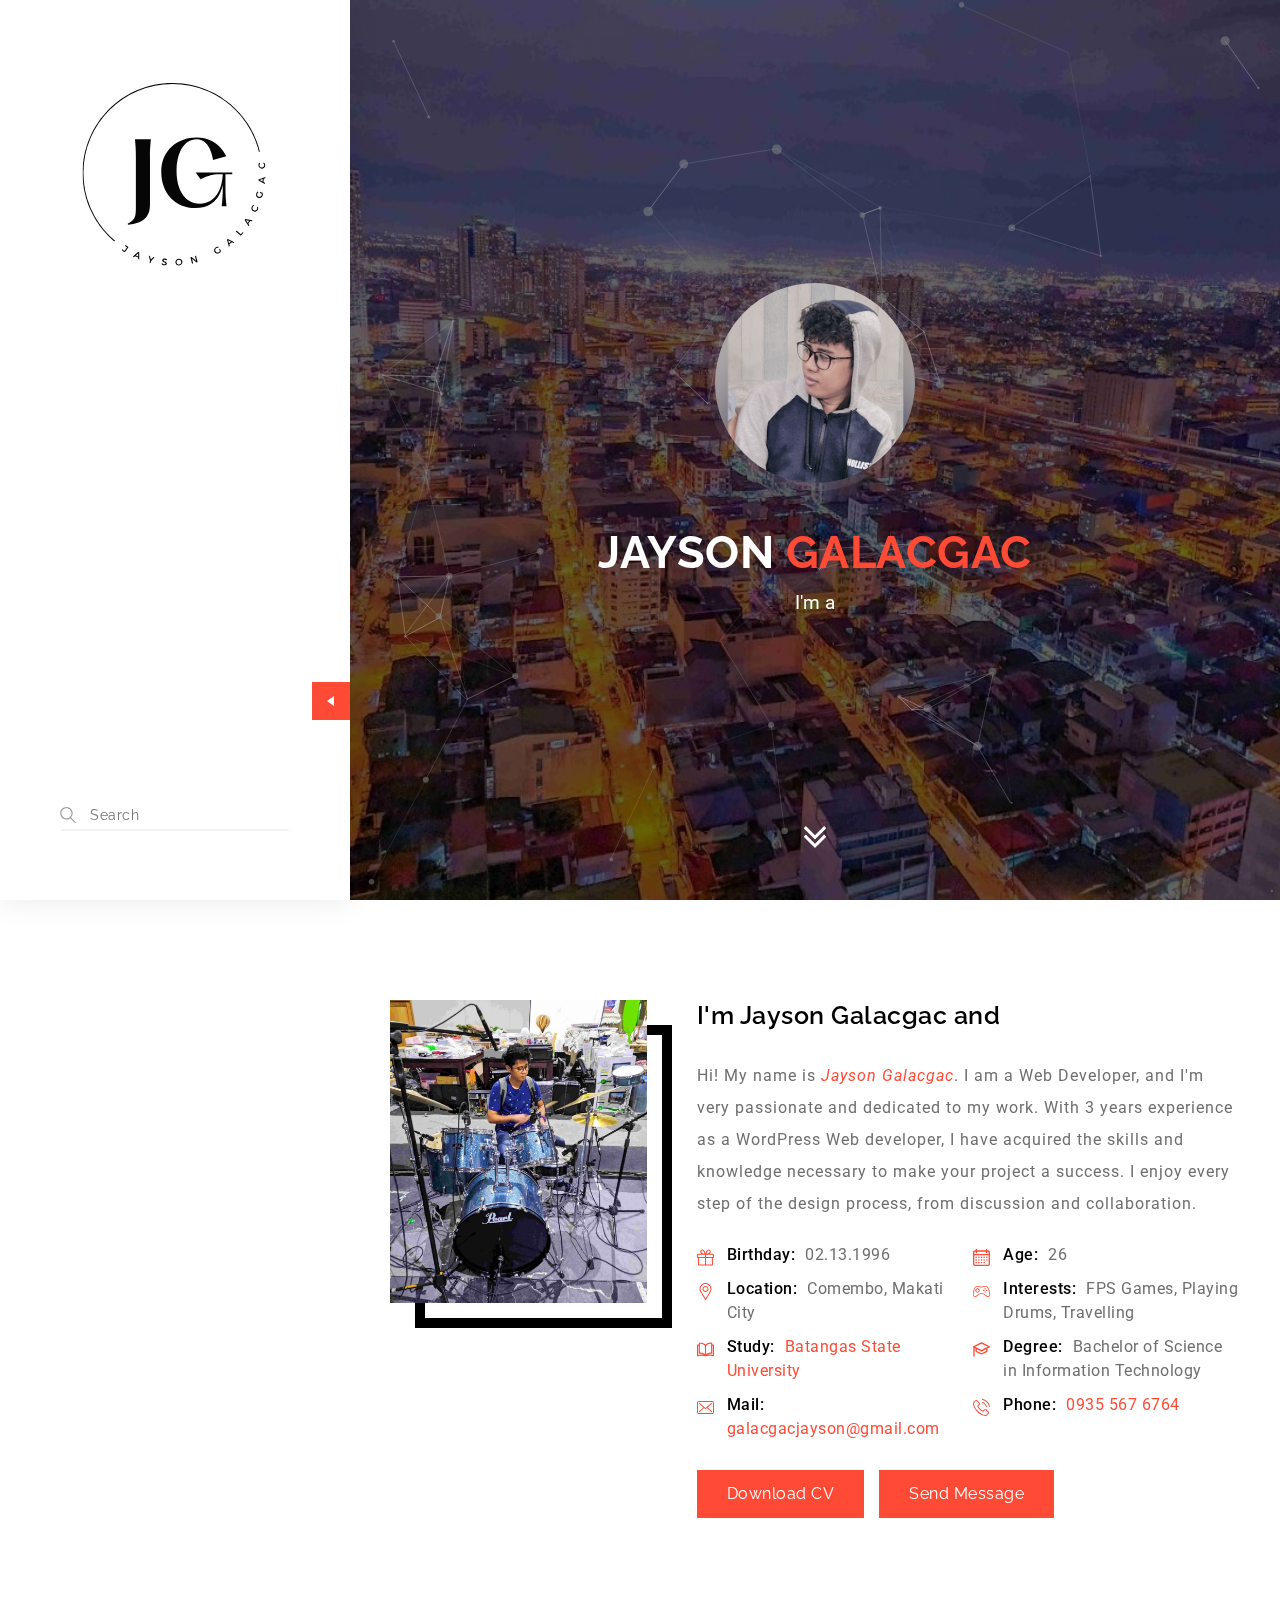
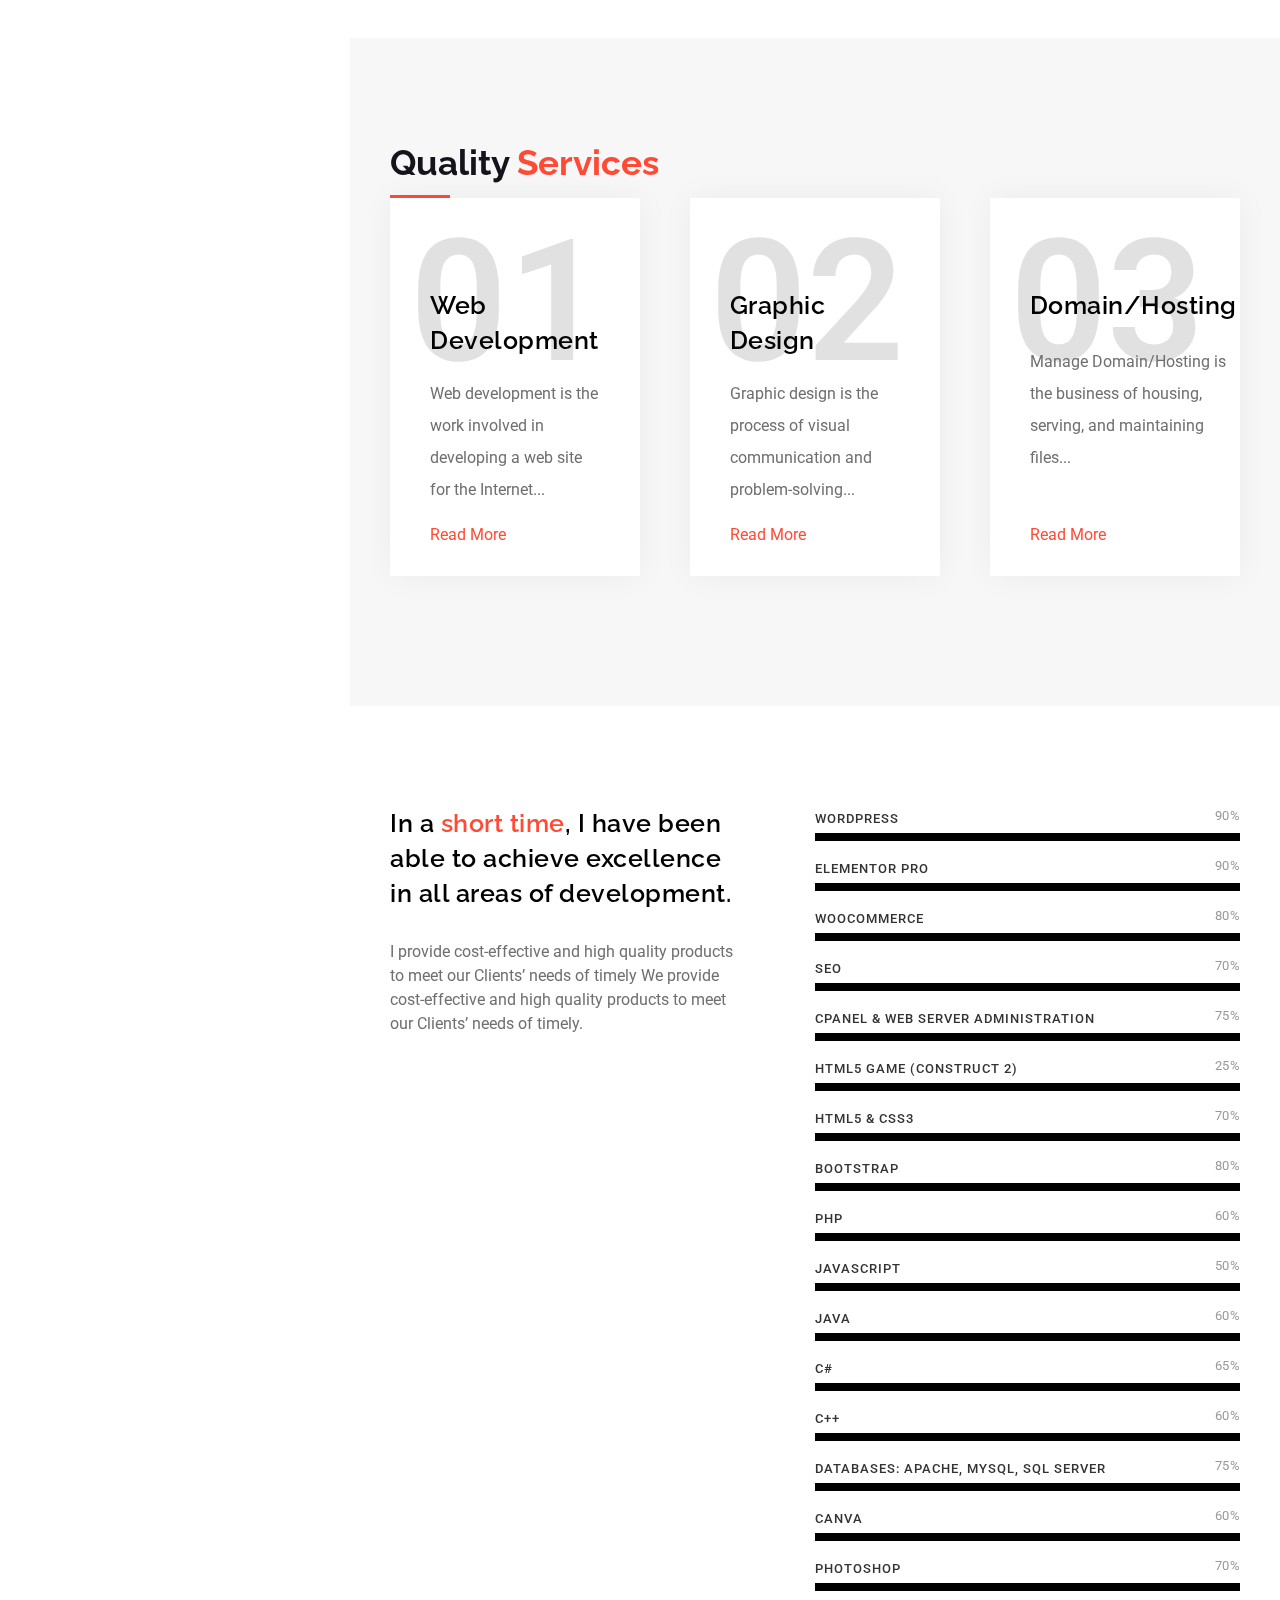
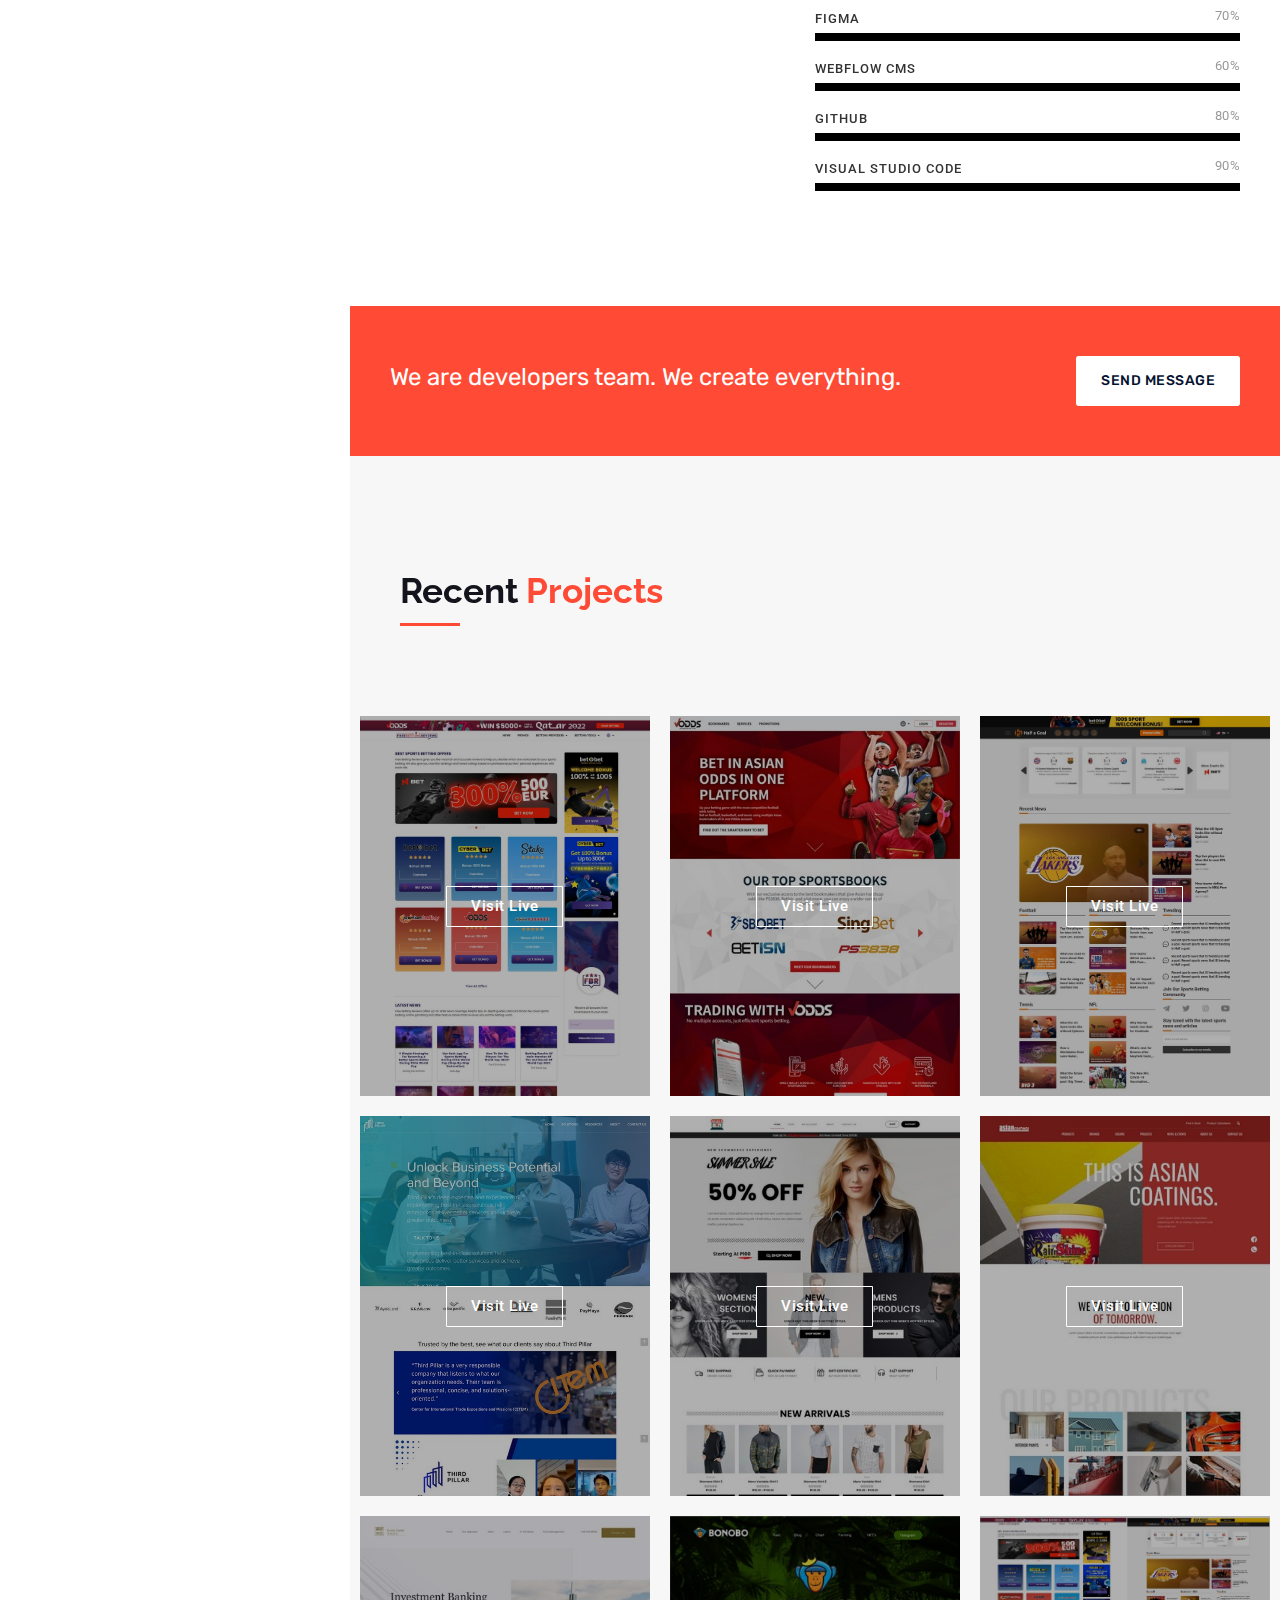
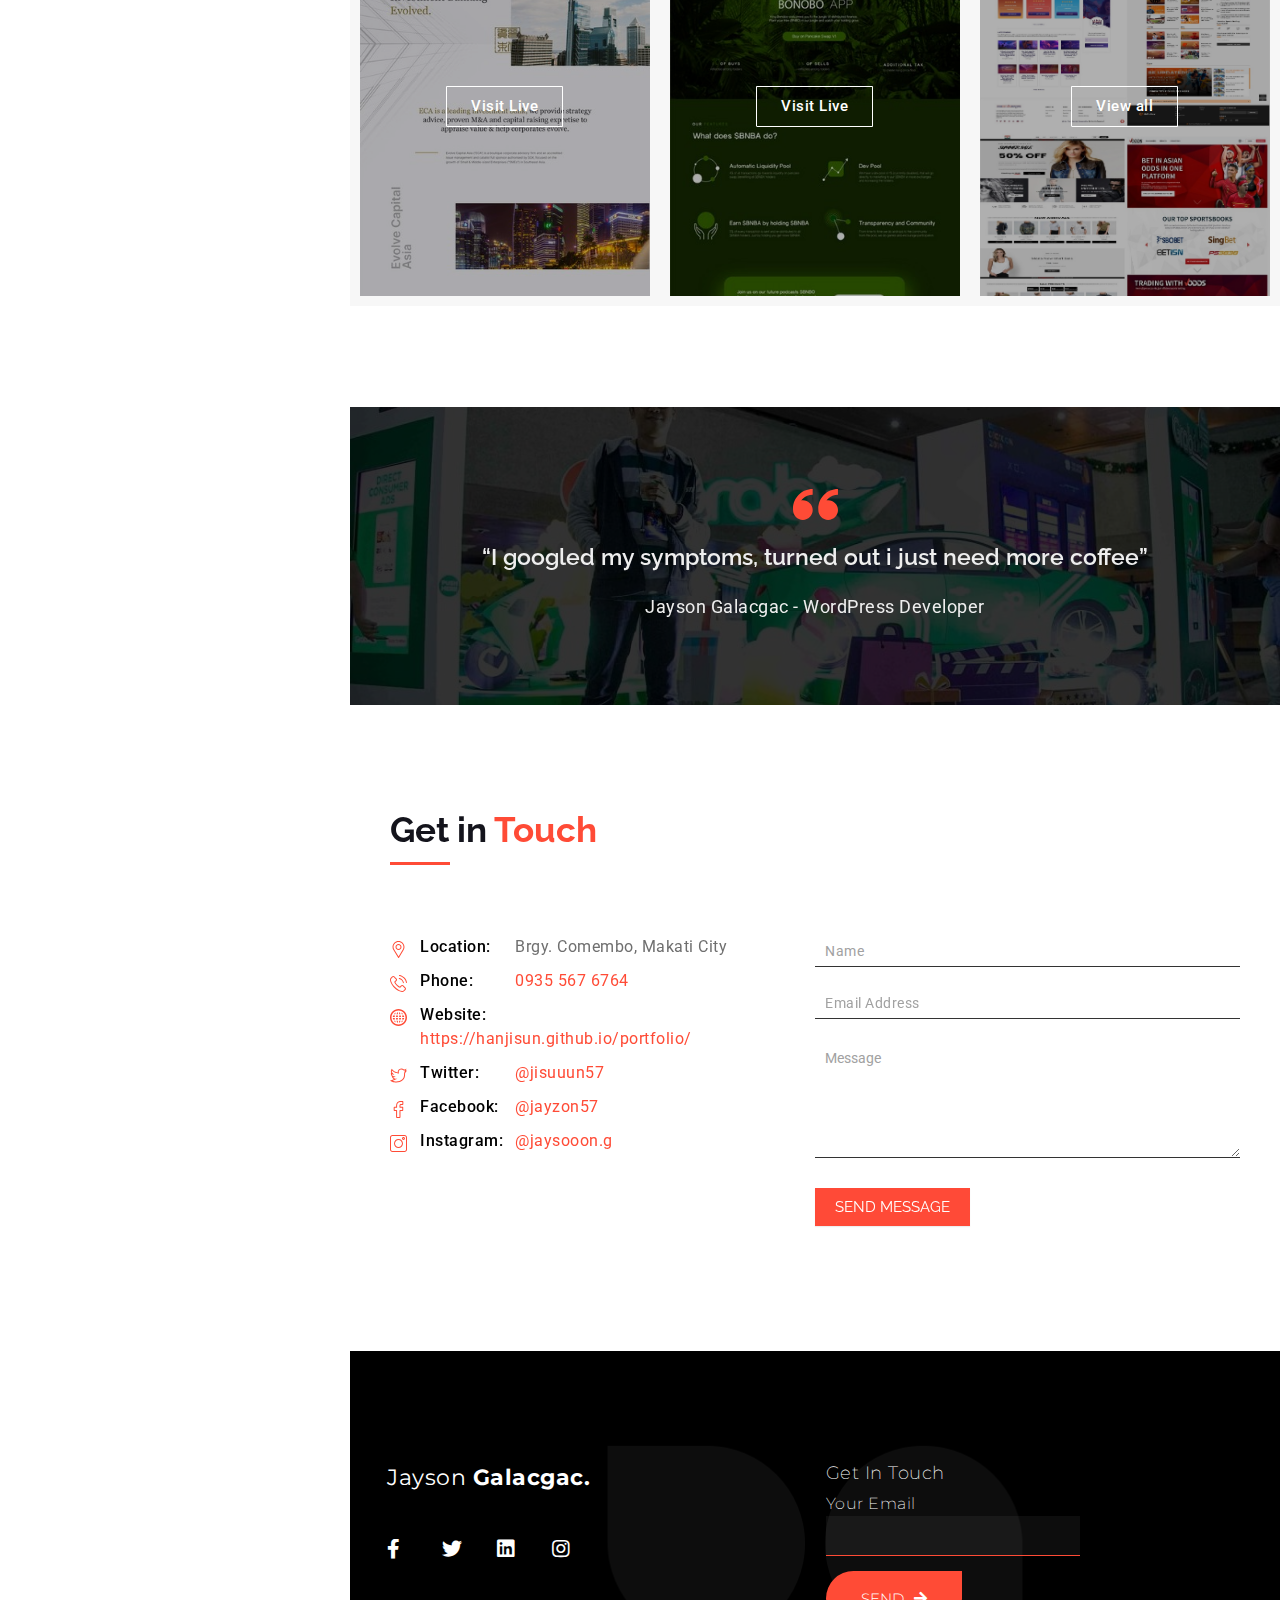
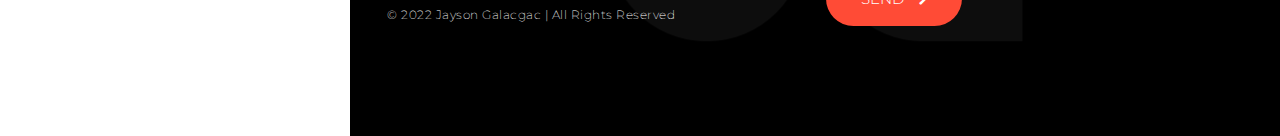
==== index.html @ 56ce7bf0 "First upload" ====
<!DOCTYPE html >  <html lang="en-US"><head>    <meta charset="UTF-8">  <meta name="viewport" content="width=device-width, initial-scale=1, maximum-scale=1">    <title>Portfolio &#8211; Jayson Galacgac | Welcome!</title> <meta name='robots' content='max-image-preview:large' /> <link rel='dns-prefetch' href='//fonts.googleapis.com' /> <link href='https://fonts.gstatic.com' crossorigin rel='preconnect' /> <link rel="alternate" type="application/rss+xml" title="Portfolio &raquo; Feed" href="http://portfolio-staging-v2/feed/" /> <link rel="alternate" type="application/rss+xml" title="Portfolio &raquo; Comments Feed" href="http://portfolio-staging-v2/comments/feed/" /> <script type="text/javascript">
window._wpemojiSettings = {"baseUrl":"https:\/\/s.w.org\/images\/core\/emoji\/14.0.0\/72x72\/","ext":".png","svgUrl":"https:\/\/s.w.org\/images\/core\/emoji\/14.0.0\/svg\/","svgExt":".svg","source":{"concatemoji":"http:\/\/portfolio-staging-v2\/wp-includes\/js\/wp-emoji-release.min.js?ver=6.1.1"}};
/*! This file is auto-generated */
!function(e,a,t){var n,r,o,i=a.createElement("canvas"),p=i.getContext&&i.getContext("2d");function s(e,t){var a=String.fromCharCode,e=(p.clearRect(0,0,i.width,i.height),p.fillText(a.apply(this,e),0,0),i.toDataURL());return p.clearRect(0,0,i.width,i.height),p.fillText(a.apply(this,t),0,0),e===i.toDataURL()}function c(e){var t=a.createElement("script");t.src=e,t.defer=t.type="text/javascript",a.getElementsByTagName("head")[0].appendChild(t)}for(o=Array("flag","emoji"),t.supports={everything:!0,everythingExceptFlag:!0},r=0;r<o.length;r++)t.supports[o[r]]=function(e){if(p&&p.fillText)switch(p.textBaseline="top",p.font="600 32px Arial",e){case"flag":return s([127987,65039,8205,9895,65039],[127987,65039,8203,9895,65039])?!1:!s([55356,56826,55356,56819],[55356,56826,8203,55356,56819])&&!s([55356,57332,56128,56423,56128,56418,56128,56421,56128,56430,56128,56423,56128,56447],[55356,57332,8203,56128,56423,8203,56128,56418,8203,56128,56421,8203,56128,56430,8203,56128,56423,8203,56128,56447]);case"emoji":return!s([129777,127995,8205,129778,127999],[129777,127995,8203,129778,127999])}return!1}(o[r]),t.supports.everything=t.supports.everything&&t.supports[o[r]],"flag"!==o[r]&&(t.supports.everythingExceptFlag=t.supports.everythingExceptFlag&&t.supports[o[r]]);t.supports.everythingExceptFlag=t.supports.everythingExceptFlag&&!t.supports.flag,t.DOMReady=!1,t.readyCallback=function(){t.DOMReady=!0},t.supports.everything||(n=function(){t.readyCallback()},a.addEventListener?(a.addEventListener("DOMContentLoaded",n,!1),e.addEventListener("load",n,!1)):(e.attachEvent("onload",n),a.attachEvent("onreadystatechange",function(){"complete"===a.readyState&&t.readyCallback()})),(e=t.source||{}).concatemoji?c(e.concatemoji):e.wpemoji&&e.twemoji&&(c(e.twemoji),c(e.wpemoji)))}(window,document,window._wpemojiSettings);
</script> <style type="text/css"> img.wp-smiley, img.emoji { 	display: inline !important; 	border: none !important; 	box-shadow: none !important; 	height: 1em !important; 	width: 1em !important; 	margin: 0 0.07em !important; 	vertical-align: -0.1em !important; 	background: none !important; 	padding: 0 !important; } </style> 	<link rel='stylesheet' id='formidable-css' href='./css/formidable-css-formidableforms.css' type='text/css' media='all' /> <link rel='stylesheet' id='wp-block-library-css' href='./css/dist-block-library-style.min.css' type='text/css' media='all' /> <link rel='stylesheet' id='classic-theme-styles-css' href='./css/c1m-classic-themes.min.css' type='text/css' media='all' /> <style id='global-styles-inline-css' type='text/css'> body{--wp--preset--color--black: #000000;--wp--preset--color--cyan-bluish-gray: #abb8c3;--wp--preset--color--white: #ffffff;--wp--preset--color--pale-pink: #f78da7;--wp--preset--color--vivid-red: #cf2e2e;--wp--preset--color--luminous-vivid-orange: #ff6900;--wp--preset--color--luminous-vivid-amber: #fcb900;--wp--preset--color--light-green-cyan: #7bdcb5;--wp--preset--color--vivid-green-cyan: #00d084;--wp--preset--color--pale-cyan-blue: #8ed1fc;--wp--preset--color--vivid-cyan-blue: #0693e3;--wp--preset--color--vivid-purple: #9b51e0;--wp--preset--gradient--vivid-cyan-blue-to-vivid-purple: linear-gradient(135deg,rgba(6,147,227,1) 0%,rgb(155,81,224) 100%);--wp--preset--gradient--light-green-cyan-to-vivid-green-cyan: linear-gradient(135deg,rgb(122,220,180) 0%,rgb(0,208,130) 100%);--wp--preset--gradient--luminous-vivid-amber-to-luminous-vivid-orange: linear-gradient(135deg,rgba(252,185,0,1) 0%,rgba(255,105,0,1) 100%);--wp--preset--gradient--luminous-vivid-orange-to-vivid-red: linear-gradient(135deg,rgba(255,105,0,1) 0%,rgb(207,46,46) 100%);--wp--preset--gradient--very-light-gray-to-cyan-bluish-gray: linear-gradient(135deg,rgb(238,238,238) 0%,rgb(169,184,195) 100%);--wp--preset--gradient--cool-to-warm-spectrum: linear-gradient(135deg,rgb(74,234,220) 0%,rgb(151,120,209) 20%,rgb(207,42,186) 40%,rgb(238,44,130) 60%,rgb(251,105,98) 80%,rgb(254,248,76) 100%);--wp--preset--gradient--blush-light-purple: linear-gradient(135deg,rgb(255,206,236) 0%,rgb(152,150,240) 100%);--wp--preset--gradient--blush-bordeaux: linear-gradient(135deg,rgb(254,205,165) 0%,rgb(254,45,45) 50%,rgb(107,0,62) 100%);--wp--preset--gradient--luminous-dusk: linear-gradient(135deg,rgb(255,203,112) 0%,rgb(199,81,192) 50%,rgb(65,88,208) 100%);--wp--preset--gradient--pale-ocean: linear-gradient(135deg,rgb(255,245,203) 0%,rgb(182,227,212) 50%,rgb(51,167,181) 100%);--wp--preset--gradient--electric-grass: linear-gradient(135deg,rgb(202,248,128) 0%,rgb(113,206,126) 100%);--wp--preset--gradient--midnight: linear-gradient(135deg,rgb(2,3,129) 0%,rgb(40,116,252) 100%);--wp--preset--duotone--dark-grayscale: url('#wp-duotone-dark-grayscale');--wp--preset--duotone--grayscale: url('#wp-duotone-grayscale');--wp--preset--duotone--purple-yellow: url('#wp-duotone-purple-yellow');--wp--preset--duotone--blue-red: url('#wp-duotone-blue-red');--wp--preset--duotone--midnight: url('#wp-duotone-midnight');--wp--preset--duotone--magenta-yellow: url('#wp-duotone-magenta-yellow');--wp--preset--duotone--purple-green: url('#wp-duotone-purple-green');--wp--preset--duotone--blue-orange: url('#wp-duotone-blue-orange');--wp--preset--font-size--small: 13px;--wp--preset--font-size--medium: 20px;--wp--preset--font-size--large: 36px;--wp--preset--font-size--x-large: 42px;--wp--preset--spacing--20: 0.44rem;--wp--preset--spacing--30: 0.67rem;--wp--preset--spacing--40: 1rem;--wp--preset--spacing--50: 1.5rem;--wp--preset--spacing--60: 2.25rem;--wp--preset--spacing--70: 3.38rem;--wp--preset--spacing--80: 5.06rem;}:where(.is-layout-flex){gap: 0.5em;}body .is-layout-flow > .alignleft{float: left;margin-inline-start: 0;margin-inline-end: 2em;}body .is-layout-flow > .alignright{float: right;margin-inline-start: 2em;margin-inline-end: 0;}body .is-layout-flow > .aligncenter{margin-left: auto !important;margin-right: auto !important;}body .is-layout-constrained > .alignleft{float: left;margin-inline-start: 0;margin-inline-end: 2em;}body .is-layout-constrained > .alignright{float: right;margin-inline-start: 2em;margin-inline-end: 0;}body .is-layout-constrained > .aligncenter{margin-left: auto !important;margin-right: auto !important;}body .is-layout-constrained > :where(:not(.alignleft):not(.alignright):not(.alignfull)){max-width: var(--wp--style--global--content-size);margin-left: auto !important;margin-right: auto !important;}body .is-layout-constrained > .alignwide{max-width: var(--wp--style--global--wide-size);}body .is-layout-flex{display: flex;}body .is-layout-flex{flex-wrap: wrap;align-items: center;}body .is-layout-flex > *{margin: 0;}:where(.wp-block-columns.is-layout-flex){gap: 2em;}.has-black-color{color: var(--wp--preset--color--black) !important;}.has-cyan-bluish-gray-color{color: var(--wp--preset--color--cyan-bluish-gray) !important;}.has-white-color{color: var(--wp--preset--color--white) !important;}.has-pale-pink-color{color: var(--wp--preset--color--pale-pink) !important;}.has-vivid-red-color{color: var(--wp--preset--color--vivid-red) !important;}.has-luminous-vivid-orange-color{color: var(--wp--preset--color--luminous-vivid-orange) !important;}.has-luminous-vivid-amber-color{color: var(--wp--preset--color--luminous-vivid-amber) !important;}.has-light-green-cyan-color{color: var(--wp--preset--color--light-green-cyan) !important;}.has-vivid-green-cyan-color{color: var(--wp--preset--color--vivid-green-cyan) !important;}.has-pale-cyan-blue-color{color: var(--wp--preset--color--pale-cyan-blue) !important;}.has-vivid-cyan-blue-color{color: var(--wp--preset--color--vivid-cyan-blue) !important;}.has-vivid-purple-color{color: var(--wp--preset--color--vivid-purple) !important;}.has-black-background-color{background-color: var(--wp--preset--color--black) !important;}.has-cyan-bluish-gray-background-color{background-color: var(--wp--preset--color--cyan-bluish-gray) !important;}.has-white-background-color{background-color: var(--wp--preset--color--white) !important;}.has-pale-pink-background-color{background-color: var(--wp--preset--color--pale-pink) !important;}.has-vivid-red-background-color{background-color: var(--wp--preset--color--vivid-red) !important;}.has-luminous-vivid-orange-background-color{background-color: var(--wp--preset--color--luminous-vivid-orange) !important;}.has-luminous-vivid-amber-background-color{background-color: var(--wp--preset--color--luminous-vivid-amber) !important;}.has-light-green-cyan-background-color{background-color: var(--wp--preset--color--light-green-cyan) !important;}.has-vivid-green-cyan-background-color{background-color: var(--wp--preset--color--vivid-green-cyan) !important;}.has-pale-cyan-blue-background-color{background-color: var(--wp--preset--color--pale-cyan-blue) !important;}.has-vivid-cyan-blue-background-color{background-color: var(--wp--preset--color--vivid-cyan-blue) !important;}.has-vivid-purple-background-color{background-color: var(--wp--preset--color--vivid-purple) !important;}.has-black-border-color{border-color: var(--wp--preset--color--black) !important;}.has-cyan-bluish-gray-border-color{border-color: var(--wp--preset--color--cyan-bluish-gray) !important;}.has-white-border-color{border-color: var(--wp--preset--color--white) !important;}.has-pale-pink-border-color{border-color: var(--wp--preset--color--pale-pink) !important;}.has-vivid-red-border-color{border-color: var(--wp--preset--color--vivid-red) !important;}.has-luminous-vivid-orange-border-color{border-color: var(--wp--preset--color--luminous-vivid-orange) !important;}.has-luminous-vivid-amber-border-color{border-color: var(--wp--preset--color--luminous-vivid-amber) !important;}.has-light-green-cyan-border-color{border-color: var(--wp--preset--color--light-green-cyan) !important;}.has-vivid-green-cyan-border-color{border-color: var(--wp--preset--color--vivid-green-cyan) !important;}.has-pale-cyan-blue-border-color{border-color: var(--wp--preset--color--pale-cyan-blue) !important;}.has-vivid-cyan-blue-border-color{border-color: var(--wp--preset--color--vivid-cyan-blue) !important;}.has-vivid-purple-border-color{border-color: var(--wp--preset--color--vivid-purple) !important;}.has-vivid-cyan-blue-to-vivid-purple-gradient-background{background: var(--wp--preset--gradient--vivid-cyan-blue-to-vivid-purple) !important;}.has-light-green-cyan-to-vivid-green-cyan-gradient-background{background: var(--wp--preset--gradient--light-green-cyan-to-vivid-green-cyan) !important;}.has-luminous-vivid-amber-to-luminous-vivid-orange-gradient-background{background: var(--wp--preset--gradient--luminous-vivid-amber-to-luminous-vivid-orange) !important;}.has-luminous-vivid-orange-to-vivid-red-gradient-background{background: var(--wp--preset--gradient--luminous-vivid-orange-to-vivid-red) !important;}.has-very-light-gray-to-cyan-bluish-gray-gradient-background{background: var(--wp--preset--gradient--very-light-gray-to-cyan-bluish-gray) !important;}.has-cool-to-warm-spectrum-gradient-background{background: var(--wp--preset--gradient--cool-to-warm-spectrum) !important;}.has-blush-light-purple-gradient-background{background: var(--wp--preset--gradient--blush-light-purple) !important;}.has-blush-bordeaux-gradient-background{background: var(--wp--preset--gradient--blush-bordeaux) !important;}.has-luminous-dusk-gradient-background{background: var(--wp--preset--gradient--luminous-dusk) !important;}.has-pale-ocean-gradient-background{background: var(--wp--preset--gradient--pale-ocean) !important;}.has-electric-grass-gradient-background{background: var(--wp--preset--gradient--electric-grass) !important;}.has-midnight-gradient-background{background: var(--wp--preset--gradient--midnight) !important;}.has-small-font-size{font-size: var(--wp--preset--font-size--small) !important;}.has-medium-font-size{font-size: var(--wp--preset--font-size--medium) !important;}.has-large-font-size{font-size: var(--wp--preset--font-size--large) !important;}.has-x-large-font-size{font-size: var(--wp--preset--font-size--x-large) !important;} .wp-block-navigation a:where(:not(.wp-element-button)){color: inherit;} :where(.wp-block-columns.is-layout-flex){gap: 2em;} .wp-block-pullquote{font-size: 1.5em;line-height: 1.6;} </style> <link rel='stylesheet' id='arlo_fn_googlefonts-css' href='http://fonts.googleapis.com/css?family=Montserrat%3A400%2C400italic%2C500%2C500italic%2C600%2C600italic%2C700%2C700italic%7CLora%3A400%2C400italic%2C500%2C500italic%2C600%2C600italic%2C700%2C700italic%7CRaleway%3A400%2C400italic%2C500%2C500italic%2C600%2C600italic%2C700%2C700italic%7CMontserrat%3A400%2C400italic%2C500%2C500italic%2C600%2C600italic%2C700%2C700italic%7CRaleway%3A400%2C400italic%2C500%2C500italic%2C600%2C600italic%2C700%2C700italic%7CRoboto%3A400%2C400italic%2C500%2C500italic%2C600%2C600italic%2C700%2C700italic&#038;subset=latin%2Ccyrillic%2Cgreek%2Cvietnamese&#038;ver=6.1.1' type='text/css' media='all' /> <link rel='stylesheet' id='elementor-icons-css' href='./css/elementor-assets-lib-eicons-css-elementor-icons.min.css' type='text/css' media='all' /> <link rel='stylesheet' id='elementor-frontend-css' href='./css/elementor-assets-css-frontend-lite.min.css' type='text/css' media='all' /> <link rel='stylesheet' id='elementor-post-6-css' href='./css/elementor-css-post-6.css' type='text/css' media='all' /> <link rel='stylesheet' id='twenty-twenty-css' href='./css/arlo-core-shortcode-assets-css-twenty-twenty.css' type='text/css' media='all' /> <link rel='stylesheet' id='fullpage-css' href='./css/arlo-core-shortcode-assets-css-fullpage.css' type='text/css' media='all' /> <link rel='stylesheet' id='swiper-css' href='./css/arlo-core-shortcode-assets-css-swiper.css' type='text/css' media='all' /> <link rel='stylesheet' id='owl-theme-default-css' href='./css/arlo-core-shortcode-assets-css-owl-theme-default.css' type='text/css' media='all' /> <link rel='stylesheet' id='owl-carousel-css' href='./css/arlo-core-shortcode-assets-css-owl-carousel.css' type='text/css' media='all' /> <link rel='stylesheet' id='magnific-popup-css' href='./css/arlo-core-shortcode-assets-css-magnific-popup.css' type='text/css' media='all' /> <link rel='stylesheet' id='frel_fontello-css' href='./css/arlo-core-shortcode-assets-css-fontello.css' type='text/css' media='all' /> <link rel='stylesheet' id='frel_arlo_style-css' href='./css/arlo-core-shortcode-assets-css-style-arlo.css' type='text/css' media='all' /> <link rel='stylesheet' id='frel_arlo_style_rtl-css' href='./css/arlo-core-shortcode-assets-css-style-rtl.css' type='text/css' media='all' /> <link rel='stylesheet' id='frel_style-css' href='./css/arlo-core-shortcode-assets-css-style.css' type='text/css' media='all' /> <link rel='stylesheet' id='elementor-pro-css' href='./css/elementor-pro-assets-css-frontend-lite.min.css' type='text/css' media='all' /> <link rel='stylesheet' id='elementor-global-css' href='./css/elementor-css-global.css' type='text/css' media='all' /> <link rel='stylesheet' id='elementor-post-699-css' href='./css/elementor-css-post-699.css' type='text/css' media='all' /> <link rel='stylesheet' id='eael-general-css' href='./css/essential-addons-for-elementor-lite-assets-front-end-css-view-general.min.css' type='text/css' media='all' /> <link rel='stylesheet' id='arlo-fn-font-url-css' href='https://fonts.googleapis.com/css?family=Open+Sans%3A300%2C300i%2C400%2C400i%2C600%2C600i%2C800%2C800i%7CRubik%3A300%2C300i%2C400%2C400i%2C600%2C600i%2C800%2C800i%7CMuli%3A300%2C300i%2C400%2C400i%2C600%2C600i%2C800%2C800i%7CMontserrat%3A300%2C300i%2C400%2C400i%2C600%2C600i%2C800%2C800i%7CLora%3A300%2C300i%2C400%2C400i%2C600%2C600i%2C800%2C800i%7CPoppins%3A300%2C300i%2C400%2C400i%2C600%2C600i%2C800%2C800i%7COswald%3A300%2C300i%2C400%2C400i%2C600%2C600i%2C800%2C800i%7CHeebo%3A100%2C200%2C300%2C400%2C500%2C700%2C800%2C900&#038;subset=latin%2Clatin-ext' type='text/css' media='all' /> <link rel='stylesheet' id='arlo-fn-base-css' href='./css/arlo-framework-css-base.css' type='text/css' media='all' /> <link rel='stylesheet' id='arlo-fn-skeleton-css' href='./css/arlo-framework-css-skeleton.css' type='text/css' media='all' /> <link rel='stylesheet' id='fontello-css' href='./css/arlo-framework-css-fontello.css' type='text/css' media='all' /> <link rel='stylesheet' id='justified-css' href='./css/arlo-framework-css-justified.css' type='text/css' media='all' /> <link rel='stylesheet' id='select2-css' href='./css/arlo-framework-css-select2.css' type='text/css' media='all' /> <link rel='stylesheet' id='lightgallery-css' href='./css/arlo-framework-css-lightgallery.css' type='text/css' media='all' /> <link rel='stylesheet' id='arlo-fn-woocommerce-css' href='./css/arlo-config-config-woo-woocommerce.css' type='text/css' media='all' /> <link rel='stylesheet' id='arlo-fn-rtl-stylesheet-css' href='./css/arlo-framework-css-rtl.style.css' type='text/css' media='all' /> <link rel='stylesheet' id='arlo-fn-navigation-css' href='./css/arlo-framework-css-navigation.css' type='text/css' media='all' /> <link rel='stylesheet' id='arlo-fn-hamburger-css' href='./css/arlo-framework-css-hamburger.css' type='text/css' media='all' /> <link rel='stylesheet' id='arlo-fn-theme-style-css' href='./css/arlo-framework-css-theme-style.css' type='text/css' media='all' /> <link rel='stylesheet' id='arlo-fn-stylesheet-css' href='./css/arlo-style.css' type='text/css' media='all' /> <link rel="preload" as="style" href="https://fonts.googleapis.com/css?family=Poppins:400%7CRoboto:500,400%7CRaleway:500,400%7CMontserrat:400%7CLora:400&#038;display=swap&#038;ver=1669209103" /><link rel="stylesheet" href="https://fonts.googleapis.com/css?family=Poppins:400%7CRoboto:500,400%7CRaleway:500,400%7CMontserrat:400%7CLora:400&#038;display=swap&#038;ver=1669209103" media="print" onload="this.media='all'"><noscript><link rel="stylesheet" href="https://fonts.googleapis.com/css?family=Poppins:400%7CRoboto:500,400%7CRaleway:500,400%7CMontserrat:400%7CLora:400&#038;display=swap&#038;ver=1669209103" /></noscript><link rel='stylesheet' id='arlo_fn_inline-css' href='./css/arlo-framework-css-inline.css' type='text/css' media='all' /> <style id='arlo_fn_inline-inline-css' type='text/css'>   		  		#arlo_fn_fixedsub ul a,  		ul.nav__hor > li > a,  		.arlo_fn_header .menu_nav ul.vert_nav li > a{  			font-family:'Raleway', Rubik, Arial, Helvetica, sans-serif;   			font-size:16px;    			font-weight:500;    		}  		  		.arlo_fn_mobilemenu_wrap .vert_menu_list a{  			font-family:'Montserrat', Montserrat, Arial, Helvetica, sans-serif;   			font-size:18px;    			font-weight:400;    		}  		  		.fn_cs_counter_with_rating .rating_holder h3.rating_text{  			font-family:'Roboto', Roboto, Arial, Helvetica, sans-serif;  		}  		body{  			font-family:'Roboto', Roboto, Arial, Helvetica, sans-serif;   			font-size:16px;    			font-weight:400;    		}  		  		.woocommerce .quantity .qty, .uneditable-input, input[type=number], input[type=email], input[type=url], input[type=search], input[type=tel], input[type=color], input[type=text], input[type=password], input[type=datetime], input[type=datetime-local], input[type=date], input[type=month], input[type=time], input[type=week], input, button, select, textarea{  			font-family: 'Raleway', Roboto, Arial, Helvetica, sans-serif;   			font-size:14px;   			font-weight:400;  		}  		  		  		h1,h2,h3,h4,h5,h6{  			font-family: 'Raleway', Rubik, Arial, Helvetica, sans-serif;  			font-weight:400;  		}  		  		.arlo_fn_header .toll_free .tf_in p,  		.arlo_fn_mobilemenu_wrap .m_toll_free .tf_in p,  		.fn_cs_services_classic span.more_details a,  		.fn_cs_about_with_rating .badge_left .year,  		.fn_cs_about_with_rating .badge_left .text,  		.fn_cs_about_with_rating .bottom_section p,  		.fn_cs_project_sticky_full .left_part a,  		.fn_cs_project_sticky_full .right_part .title_holder p a,  		.service_list_as_function li a,  		ul.arlo_fn_service_list_default .read_more a,  		input[type=button],  		input[type=submit],  		button,  		.fn_cs_introduce .badge_holder span,  		.wid-title span,  		.arlo_fn_widget_estimate .bfwe_inner a,  		.fn_cs_main_slider_with_content .control_panel .swiper_pagination > span,  		.fn_cs_button a,  		.fn_cs_principles .right_part .number_holder,  		.fn_cs_project_sticky_modern .left_part a,  		.fn_cs_project_sticky_modern .right_part .title_holder p a{  			font-family: 'Raleway', Rubik, Arial, Helvetica, sans-serif;  		}  		blockquote{  			font-family: 'Lora', Lora, Arial, Helvetica, sans-serif;   			font-size:16px;   			font-weight:400;  		}  		  		.fn_cs_counter_with_rating .rating_holder h3.rating_number,  		.arlo_fn_widget_brochure .text,  		ul.arlo_fn_archive_list .read_more a,  		.arlo_fn_portfolio_category_filter ul a,  		ul.ajax_pagination a,  		ul.arlo_fn_portfolio_list .title_holder p,  		a.arlo_fn_totop .text,  		.arlo_fn_searchpagelist_item a.read_more,  		.service_single .other_services .read_more a{  			font-family: 'Montserrat', Montserrat, Arial, Helvetica, sans-serif;  		}  		  		  			.arlo_fn_footer .widget_oih_opt_in_widget button:hover{background-color: #316397 !important;}  			table a,  			blockquote a,  			.arlo_fn_blog_single .fn-format-link a:hover,  			.arlo_fn_comment a.comment-reply-link,  			.arlo_fn_portfolio_details .info_list p,  			.arlo_fn_portfolio_details .info_list span a:hover,  			.arlo_fn_portfolio_details .video_holder .play_text,  			ul.arlo_fn_service_list .title_holder h3 a:hover,  			.arlo_fn_helpful_fixed .address_list p a,  			.arlo_fn_sidebar .widget_businesshours .fn_days .hours,  			a.woocommerce-privacy-policy-link:hover,  			code a, pre a{color: #316397;}  			  			  			  			.woocommerce #respond input#submit,  			.woocommerce a.button,  			.woocommerce button.button,  			.woocommerce input.button,  			.woocommerce #respond input#submit.alt,  			.woocommerce a.button.alt,  			.woocommerce button.button.alt,  			.woocommerce input.button.alt,  			.woocommerce div.product form.cart .button,  			.woocommerce-message a.button.wc-forward,  			input[type=submit]:hover,  			input[type=button]:hover,  			.arlo_fn_pagelinks a,  			ul.arlo_fn_archive_list .read_more a:hover,  			.arlo_fn_portfolio_category_filter > a,  			.arlo_fn_prevnext[data-switch=prev] .prev a:hover,  			.arlo_fn_prevnext[data-switch=next] .next a:hover,  			.service_single .other_services .read_more a:hover,  			ul.ajax_pagination a:not(.inactive):hover,  			.arlo_fn_quick_contact input[type=button]:hover,  			ul.arlo_fn_service_list .item:hover .title_holder .read_more a{background-color: #316397;}  			  			  			  			  			ul.arlo_fn_service_list .item:hover .title_holder{border-color: #316397;}  		  			.arlo_fn_header .header_closer{background-color: #FF4B36;}  		  			.wpcf7-form input[type=submit],  			.fn_cs_useful_information .wpcf7-form input[type=submit],  			input[type=submit],  			input[type=button],  			.woocommerce #respond input#submit:hover,  			.woocommerce a.button:hover,  			.woocommerce button.button:hover,  			.woocommerce input.button:hover,  			.woocommerce #respond input#submit.alt:hover,  			.woocommerce a.button.alt:hover,  			.woocommerce button.button.alt:hover,  			.woocommerce input.button.alt:hover,  			.woocommerce-message a.button.wc-forward:hover,  			.arlo_fn_quick_contact input[type=button],  			ul.arlo_fn_service_list_default .read_more a:hover,  			ul.arlo_fn_archive_list .read_more a,  			.service_single .other_services .read_more a,  			.arlo_fn_comment div.comment-text .comment-reply-link:hover,  			.arlo_fn_widget_estimate .bfwe_inner,  			.arlo_fn_portfolio_category_filter > a,  			ul.arlo_fn_portfolio_list .item:after,  			ul.arlo_fn_portfolio_list .img_holder a:after,  			.arlo_fn_portfolio_single_list .plus:after,  			.arlo_fn_portfolio_single_list .plus:before,  			.arlo_fn_portfolio_justified .j_list .plus:after,  			.arlo_fn_portfolio_justified .j_list .plus:before,  			ul.arlo_fn_portfolio_list .img_holder a:before,  			.arlo_fn_prevnext[data-switch=prev] .prev a,  			.arlo_fn_prevnext[data-switch=next] .next a,  			.arlo_fn_prevnext[data-switch=yes] a,  			.arlo_fn_pagination li span,  			ul.ajax_pagination a,  			.arlo_fn_pagelinks span.number,  			.arlo_fn_pagelinks span.number:hover,  			.woocommerce nav.woocommerce-pagination ul li span.current,  			.woocommerce nav.woocommerce-pagination ul li a:hover,  			.arlo_fn_pagination li a:hover,  			.arlo_fn_cartbox .fn_cartbox_links a:hover,  			a.fn_cartbox_updater:hover,  			.arlo_fn_searchpopup .search_closer.closed .s_btn,  			.arlo_fn_searchpopup .search_closer:hover .s_btn,  			.arlo_fn_cartbox .fn_cartbox_empty a:hover,  			.arlo_fn_search_common .search_item .title_holder .read_holder a span,  			.arlo_fn_search_common .search_item .title_holder .read_holder a span:after,  			.arlo_fn_search_common .search_item .title_holder .read_holder a span:before,  			.arlo_fn_triggermenu .trigger_closer:hover .icon,  			.woocommerce div.product form.cart .button:hover{background-color: #FF4B36;}  			ul.arlo_fn_service_list_default .read_more a:hover:after{  				border-right-color: #FF4B36;  			}  			@media(max-width: 768px){  				.arlo_fn_comment div.comment-text .comment-reply-link:hover{background-color: #FF4B36;}  			}  			  			  			.arlo_fn_sidebar .widget_nav_menu ul li.opened > a,  			.widget_nav_menu ul li a:hover,  			.arlo_fn_cartbox .fn_cartbox_item_title > span a,  			.woocommerce ul.products li.product a:hover .woocommerce-loop-product__title,  			[data-nav-skin='light'] .arlo_fn_header .menu_nav ul.vert_nav li > a:hover,  			[data-nav-skin='dark'] .arlo_fn_header .menu_nav ul.vert_nav li > a:hover,  			[data-nav-skin='light'] .arlo_fn_header .menu_nav ul.vert_nav li.hovered > a,  			[data-nav-skin='light'] .arlo_fn_header .menu_nav ul.vert_nav li.current_page_item > a,  			[data-nav-skin='light'] .arlo_fn_header .menu_nav ul.vert_nav li > a:hover,  			[data-nav-skin='dark'] .arlo_fn_header .menu_nav ul.vert_nav li.hovered > a,  			[data-nav-skin='dark'] .arlo_fn_header .menu_nav ul.vert_nav li > a:hover,  			[data-nav-skin='dark'] .arlo_fn_tagline .social_list ul li a:hover,  			[data-nav-skin='light'] .arlo_fn_tagline .social_list ul li a:hover,  			.arlo_fn_wrapper_all[data-nav-skin='dark'] .arlo_fn_header .menu_nav ul.vert_nav li.hovered > a,  			.arlo_fn_wrapper_all[data-nav-skin='dark'] .arlo_fn_header .menu_nav ul.vert_nav li > a:hover,  			.arlo_fn_wrapper_all[data-nav-skin='dark'] #arlo_fn_fixedsub ul li:hover > a,  			.arlo_fn_wrapper_all[data-nav-skin='dark'] #arlo_fn_fixedsub ul a:hover,  			ul.arlo_fn_postlist .read_holder a,  			ul.arlo_fn_archive_list.blog_archive p.read_holder a,  			#arlo_fn_fixedsub ul li:hover > a,  			#arlo_fn_fixedsub ul a:hover,  			ul.arlo_fn_archive_list h3 a:hover,  			h1 > a:hover,  			h2 > a:hover,  			h3 > a:hover,  			h4 > a:hover,  			h5 > a:hover,  			h6 > a:hover,  			.arlo_fn_footer .bottom_widget .widget_nav_menu ul li a:hover,  			.arlo_fn_comment .logged-in-as,  			.arlo_fn_comment .logged-in-as a:first-child,  			.arlo_fn_comment .logged-in-as a:last-child,  			.arlo_fn_comment_wrapper a,  			.arlo_fn_portfolio_justified .video_holder .play_text span,  			.arlo_fn_portfolio_justified .helpful_part p,  			.arlo_fn_portfolio_justified .helpful_part span a:hover,  			ul.arlo_fn_portfolio_list .item .title_holder p a,  			.arlo_fn_comment a.comment-edit-link,  			.woocommerce div.product .woocommerce-tabs ul.tabs li.active a,  			.woocommerce div.product .woocommerce-tabs ul.tabs li a:hover,  			.tagged_as a:hover,  			.posted_in a:hover,  			.woocommerce-account .woocommerce-MyAccount-navigation .is-active a,  			.woocommerce-account .woocommerce-MyAccount-navigation a:hover,  			.arlo_fn_breadcrumbs a:hover,  			a.woocommerce-privacy-policy-link,  			.arlo_fn_comment div.comment-text p > a,  			.woocommerce-account .woocommerce-MyAccount-content p a,  			.woocommerce-account .woocommerce-MyAccount-navigation a:hover,  			a.woocommerce-review-link,  			.woocommerce p.stars:hover a::before,  			.woocommerce p.stars.selected a:not(.active)::before,  			.woocommerce p.stars.selected a.active::before,  			.woocommerce .star-rating span::before,  			.widget_block a:hover,  			.arlo_fn_error_page .error_box h1,  			.arlo_fn_searchpagelist_item a.read_more,  			.arlo_fn_comment h3.comment-reply-title a,  			ul.arlo_fn_postlist .info_holder p a,  			.posted_in,  			.woocommerce table.shop_table td a,  			.tagged_as,  			.sku_wrapper,  			.woocommerce div.product form.cart .group_table td a,  			.arlo_fn_woo_login_inner p a,  			.arlo_fn_wrapper_all div.wpcf7 input span,  			.arlo_fn_password_protected .message_holder h1,  			.widget_businesshours .fn_days .hours,  			ul.arlo_fn_postlist h3 a:hover,  			ul.arlo_fn_archive_list h3 a:hover,  			.blog_single_title p.t_header a,  			.arlo_fn_comment span.author a:hover,  			.arlo_fn_comment .input-holder span,  			ul.arlo_fn_postlist p.t_header a,  			ul.arlo_fn_archive_list.blog_archive p.t_header a,  			.arlo_fn_portfolio_grid_list .item .title_holder h3 a:hover,  			.arlo_fn_portfolio_block_filter li a.active,  			.arlo_fn_portfolio_block_filter li a:hover,  			.arlo_fn_header .menu_nav ul.vert_nav li.hovered > a,  			.arlo_fn_header .menu_nav ul.vert_nav li > a:hover,  			.arlo_fn_portfolio_grid .item .title_holder h3 a:hover,  			.arlo_fn_search_common .search_item .title_holder .read_holder a,  			.arlo_fn_search_common .search_item .title_holder .heading_holder h3 a:hover,  			blockquote a:hover,table a:hover, code a:hover, pre a:hover{color: #FF4B36;}  			  			.arlo_fn_widget_estimate .helper1,  			.arlo_fn_widget_estimate .helper5,  			blockquote,  			ul.arlo_fn_service_list .item:hover span.roof:after,  			ul.arlo_fn_service_list .item:hover .title_holder .read_more:after{border-left-color: #FF4B36;}  			  			.arlo_fn_widget_estimate .helper2,  			.arlo_fn_widget_estimate .helper6,  			ul.arlo_fn_service_list .item:hover span.roof:before{border-right-color: #FF4B36;}  			  			.index_page.arlo_fn_pagetitle h3:before,  			.arlo_fn_footer .widget_oih_opt_in_widget button{background-color: #FF4B36 !important;}  			  			ul.arlo_fn_postlist .read_holder a:hover,  			.blog_single_title p.t_header a:hover,  			ul.arlo_fn_postlist p.t_header a:hover,  			ul.arlo_fn_archive_list.blog_archive p.t_header a:hover,  			.arlo_fn_cartbox .fn_cartbox_item_title > span a:hover,  			ul.arlo_fn_archive_list.blog_archive p.read_holder a:hover{border-bottom-color: #FF4B36;}  			  			.arlo_fn_widget_subscribers a:hover{  				border-color: #FF4B36;  			}  			.arlo_fn_footer.arlo_business1 .arlo_fn_widget_subscribers input{  				background-color: rgba(255,255,255,.1);      			border: 1px solid rgba(255,255,255,.04);  			}  			.arlo_fn_footer.arlo_business1 .arlo_fn_widget_subscribers a{  				background-color: #FF4B36;  				color: #111 !important;  				border: none;  				line-height: 50px;  			}  			  		  			.comment-reply-title,  			.woocommerce div.product .woocommerce-tabs .panel strong,  			.woocommerce div.product .woocommerce-tabs ul.tabs li a,  			.single_product_related_wrap h2,  			.woocommerce div.product .product_title,  			.woocommerce ul.products li.product .woocommerce-loop-category__title,  			.woocommerce ul.products li.product .woocommerce-loop-product__title,  			.woocommerce ul.products li.product h3,  			h1,h2,h3,h4,h5,h6,h1>a,h2>a,h3>a,h4>a,h5>a,h6>a,  			.wid-title span,  			.arlo_fn_widget_estimate .bfwe_inner a,  			.arlo_fn_pagetitle h3,  			.blog_single_title .title_holder h3,  			.arlo_fn_comment span.author,  			.arlo_fn_comment span.author a,  			.arlo_fn_comment h3.comment-reply-title,  			ul.arlo_fn_postlist .sticky_icon,  			ul.arlo_fn_archive_list h3 a,  			.arlo_fn_portfolio_details .title_holder h3,  			ul.arlo_fn_service_list .title_holder h3 a{color: #000000;}  		  			.arlo_fn_footer .footer_bottom:after{background-color: #000000;opacity: 1;}  			.arlo_fn_footer .top_footer:after{background-color: #000000;opacity: 1;}  		  			.arlo_fn_wrapper_all[data-nav-skin='custom'] #arlo_fn_fixedsub ul,  			.arlo_fn_wrapper_all[data-nav-skin='custom'] .arlo_fn_header{background-color: #224B7A;}  		  			.arlo_fn_wrapper_all[data-nav-skin='custom'] .arlo_fn_tagline .tline_search a,  			.arlo_fn_wrapper_all[data-nav-skin='custom'] .arlo_fn_tagline input[type=text],  			.arlo_fn_wrapper_all[data-nav-skin='custom'] #arlo_fn_fixedsub ul a,  			.arlo_fn_wrapper_all[data-nav-skin='custom'] .arlo_fn_header .menu_nav ul.vert_nav li > a{color: #FFFFFF;}  			.arlo_fn_wrapper_all[data-nav-skin='custom'] .arlo_fn_header .menu_nav ul.vert_nav li > a:after,  			.arlo_fn_wrapper_all[data-nav-skin='custom'] .arlo_fn_header .menu_nav ul.vert_nav li > a:before{  				background-color: rgba(255,255,255,0.3);  			}  			.arlo_fn_wrapper_all[data-nav-skin='custom'] #arlo_fn_fixedsub li.menu-item-has-children > a:after,  			.arlo_fn_wrapper_all[data-nav-skin='custom'] .arlo_fn_header ul.vert_nav li.menu-item-has-children:after{  				border-left-color: rgba(255,255,255,0.3);  			}  			.arlo_fn_wrapper_all[data-nav-skin='custom'] .arlo_fn_tagline input[type=text]{  				border-bottom-color: rgba(255,255,255,0.3);  			}  			.arlo_fn_wrapper_all[data-nav-skin='custom'] .arlo_fn_tagline .tline_search:after{  				background-color: rgba(255,255,255,0.3);  			}  			.arlo_fn_wrapper_all[data-nav-skin='custom'] .arlo_fn_tagline input[type=text]::-webkit-input-placeholder{  				color: #FFFFFF !important;  			}  			.arlo_fn_wrapper_all[data-nav-skin='custom'] .arlo_fn_tagline input[type=text]::-moz-placeholder{  				color: #FFFFFF !important;  			}  			.arlo_fn_wrapper_all[data-nav-skin='custom'] .arlo_fn_tagline input[type=text]:-ms-input-placeholder{  				color: #FFFFFF !important;  			}  			.arlo_fn_wrapper_all[data-nav-skin='custom'] .arlo_fn_tagline input[type=text]:-moz-placeholder{  				color: #FFFFFF !important;  			}  			  		  			.arlo_fn_wrapper_all[data-nav-skin='custom'] #arlo_fn_fixedsub ul a:hover,  			.arlo_fn_wrapper_all[data-nav-skin='custom'] .arlo_fn_header .menu_nav ul.vert_nav li > a:hover{color: #BED2E8;}  		  			.arlo_fn_mobilemenu_wrap .logo_hamb{background-color: #0F0F16;}  		  			.hamburger .hamburger-inner::before,  			.hamburger .hamburger-inner::after,  			.hamburger .hamburger-inner{background-color: #CCCCCC;}  		  			.arlo_fn_mobilemenu_wrap .mobilemenu{background-color: #090909;}  		  			.arlo_fn_mobilemenu_wrap .vert_menu_list a{color: #CCCCCC;}  			.arlo_fn_mobilemenu_wrap .vert_menu_list li.menu-item-has-children > a:after{border-left-color: #CCCCCC;}  		  			.arlo_fn_mobilemenu_wrap .vert_menu_list li.active.menu-item-has-children > a,  			.arlo_fn_mobilemenu_wrap .vert_menu_list a:hover{color: #FFFFFF;}  			.arlo_fn_mobilemenu_wrap .vert_menu_list li.active.menu-item-has-children > a:after,  			.arlo_fn_mobilemenu_wrap .vert_menu_list li.menu-item-has-children > a:hover:after{border-left-color: #FFFFFF;}  		  			.arlo_fn_footer .container{max-width: 1480px;}  		  			.arlo_fn_one_line .container{max-width: 1250px;}  			.arlo_fn_two_lines .container{max-width: 1250px;}  			.arlo_fn_three_lines .container{max-width: 1250px;}  		  			.arlo_fn_project_page .portfolio_content .container{max-width: 1250px;}  			.arlo_fn_project_page .arlo_fn_portfolio_block .container,  			.arlo_fn_project_page .arlo_fn_portfolio_masonry .container,  			.arlo_fn_project_page .arlo_fn_portfolio_grid .container,  			.arlo_fn_project_page .portfolio_list .container,  			.arlo_fn_portfolio_page .arlo_fn_ajax_pagination .container,  			.arlo_fn_project_page .arlo_fn_pagetitle .container{max-width: 1250px;}  		  			.arlo_fn_dev_popup .fn_tooltip{background-color:#D17500;color:#FFFFFF;}  			.arlo_fn_dev_popup .fn_tooltip:after{border-left-color: #D17500;} </style> <link rel='stylesheet' id='google-fonts-1-css' href='https://fonts.googleapis.com/css?family=Roboto%3A100%2C100italic%2C200%2C200italic%2C300%2C300italic%2C400%2C400italic%2C500%2C500italic%2C600%2C600italic%2C700%2C700italic%2C800%2C800italic%2C900%2C900italic%7CRoboto+Slab%3A100%2C100italic%2C200%2C200italic%2C300%2C300italic%2C400%2C400italic%2C500%2C500italic%2C600%2C600italic%2C700%2C700italic%2C800%2C800italic%2C900%2C900italic%7CRubik%3A100%2C100italic%2C200%2C200italic%2C300%2C300italic%2C400%2C400italic%2C500%2C500italic%2C600%2C600italic%2C700%2C700italic%2C800%2C800italic%2C900%2C900italic%7COpen+Sans%3A100%2C100italic%2C200%2C200italic%2C300%2C300italic%2C400%2C400italic%2C500%2C500italic%2C600%2C600italic%2C700%2C700italic%2C800%2C800italic%2C900%2C900italic%7CRaleway%3A100%2C100italic%2C200%2C200italic%2C300%2C300italic%2C400%2C400italic%2C500%2C500italic%2C600%2C600italic%2C700%2C700italic%2C800%2C800italic%2C900%2C900italic%7CMontserrat%3A100%2C100italic%2C200%2C200italic%2C300%2C300italic%2C400%2C400italic%2C500%2C500italic%2C600%2C600italic%2C700%2C700italic%2C800%2C800italic%2C900%2C900italic&#038;display=auto&#038;ver=6.1.1' type='text/css' media='all' /> <link rel='stylesheet' id='elementor-icons-shared-0-css' href='./css/elementor-assets-lib-font-awesome-css-fontawesome.min.css' type='text/css' media='all' /> <link rel='stylesheet' id='elementor-icons-fa-brands-css' href='./css/elementor-assets-lib-font-awesome-css-brands.min.css' type='text/css' media='all' /> <link rel='stylesheet' id='elementor-icons-fa-solid-css' href='./css/elementor-assets-lib-font-awesome-css-solid.min.css' type='text/css' media='all' />         <script>
            /* <![CDATA[ */
            var rcewpp = {
                "ajax_url":"http://portfolio-staging-v2/wp-admin/admin-ajax.php",
                "nonce": "0f0ee65557",
                "home_url": "http://portfolio-staging-v2/",
                "settings_icon": 'http://portfolio-staging-v2/wp-content/plugins/export-wp-page-to-static-html/admin/images/settings.png',
                "settings_hover_icon": 'http://portfolio-staging-v2/wp-content/plugins/export-wp-page-to-static-html/admin/images/settings_hover.png'
            };
            /* ]]\> */
        </script>         <script type='text/javascript' src='./js/jquery-jquery.min.js' id='jquery-core-js'></script> <script type='text/javascript' src='./js/jquery-jquery-migrate.min.js' id='jquery-migrate-js'></script> <script type='text/javascript' src='./js/arlo-framework-js-modernizr.custom.js' id='modernizr-custom-js'></script> <link rel="https://api.w.org/" href="http://portfolio-staging-v2/wp-json/" /><link rel="alternate" type="application/json" href="http://portfolio-staging-v2/wp-json/wp/v2/pages/699" /><link rel="EditURI" type="application/rsd+xml" title="RSD" href="http://portfolio-staging-v2/xmlrpc.php?rsd" /> <link rel="wlwmanifest" type="application/wlwmanifest+xml" href="http://portfolio-staging-v2/wp-includes/wlwmanifest.xml" /> <meta name="generator" content="WordPress 6.1.1" /> <link rel="canonical" href="http://portfolio-staging-v2/" /> <link rel='shortlink' href='http://portfolio-staging-v2/' /> <link rel="alternate" type="application/json+oembed" href="http://portfolio-staging-v2/wp-json/oembed/1.0/embed?url=http%3A%2F%2Fportfolio-staging-v2%2F" /> <link rel="alternate" type="text/xml+oembed" href="http://portfolio-staging-v2/wp-json/oembed/1.0/embed?url=http%3A%2F%2Fportfolio-staging-v2%2F&#038;format=xml" /> <meta name="generator" content="Redux 4.3.14" /><style type="text/css">.recentcomments a{display:inline !important;padding:0 !important;margin:0 !important;}</style><link rel="icon" href="./images/jayson-logo-v2-bg.svg" sizes="32x32" /> <link rel="icon" href="./images/jayson-logo-v2-bg.svg" sizes="192x192" /> <link rel="apple-touch-icon" href="./images/jayson-logo-v2-bg.svg" /> <meta name="msapplication-TileImage" content="http://portfolio-staging-v2/wp-content/uploads/2022/10/jayson-logo-v2-bg.svg" /> 		<style type="text/css" id="wp-custom-css"> 			/* Fixed chatbot float overlap on Up button */ /* @media screen and (min-width: 1023px) { iframe#tidio-chat-iframe {     bottom: 100px !important;     right: 33px !important; } } */		</style> 		<style id="arlo_fn_option-dynamic-css" title="dynamic-css" class="redux-options-output">body.arlo_fn_light__bg{background-color:#FFFFFF;}.arlo_fn_header_sticky{background-color:#FFFFFF;}.arlo_fn_header_sticky .sticky_list:after{background-color:#EEEEEE;}.arlo_fn_header_sticky ul.nav__hor > li > a{color:#333333;}.arlo_fn_header_sticky ul.nav__hor > li.menu-item-has-children > a:after{border-top-color:#333333;}.arlo_fn_header_sticky ul.nav__hor > li.opened > a,.arlo_fn_header_sticky ul.nav__hor > li > a:hover{color:#000000;}.arlo_fn_header_sticky ul.nav__hor > li.menu-item-has-children.opened > a:hover, .arlo_fn_header_sticky ul.nav__hor > li.menu-item-has-children > a:hover:after{border-top-color:#000000;}.arlo_fn_triggermenu{background-color:#080812;}.arlo_fn_triggermenu .fn_menu_description{color:#999999;}.arlo_fn_triggermenu .fn_desc span{color:#FFFFFF;}.arlo_fn_triggermenu ul.nav__ver > li > a .fn_menu_counter{color:#FFFFFF;}.arlo_fn_triggermenu ul.nav__ver > li > a .fn_menu_counter{-webkit-text-fill-color:#FFFFFF;}#arlo_fn_moving_trigger ul{background-color:rgba(255,255,255,0.02);}#arlo_fn_moving_trigger ul a{color:#999999;}.arlo_fn_nav_extra_button1 a{background-color:rgba(0,255,150,0.2);}.arlo_fn_nav_extra_button1 a{color:#FF8A00;}.arlo_fn_nav_extra_button1 a{border-top:1px solid #00ff96;border-bottom:1px solid #00ff96;border-left:1px solid #00ff96;border-right:1px solid #00ff96;}.arlo_fn_nav_extra_button2 a{background-color:rgba(255,138,0,0.2);}.arlo_fn_nav_extra_button2 a{color:#FF8A00;}.arlo_fn_nav_extra_button2 a{border-top:1px solid #ff8a00;border-bottom:1px solid #ff8a00;border-left:1px solid #ff8a00;border-right:1px solid #ff8a00;}a.arlo_fn_totop.arlo_fn_fixed_totop .top{background-color:#FF4B36;}a.arlo_fn_totop.arlo_fn_fixed_totop .top:after{border-bottom-color:#FFFFFF;}</style>  </head>    	  <body class="home page-template page-template-elementor_header_footer page page-id-699 arlo_fn_light__bg elementor-default elementor-template-full-width elementor-kit-6 elementor-page elementor-page-699">      <!-- WRAPPER ALL -->  <div class="arlo_fn_wrapper_all disable"   	data-nav-skin="light"   	data-mobile-autocollapse="disable"   	data-nav-type="sidebar"   	data-submenu-skin="dark"   	>  	  	<!-- get moving submenu if sidebar navigation is selected -->  			<div id="arlo_fn_fixedsub">  			<ul></ul>  		</div>  		  	<div id="arlo_fn_moving_trigger">  		<ul></ul>  	</div>  		  	  	<!-- get preloader if preloader is enabled from Theme Options-->  		  	  	<!-- WRAPPER -->  	<div class="arlo_fn_wrapper">  		  	  				  				<!-- get selected navigation from source file -->  		   <!-- HEADER -->  <div class="arlo_fn_header" data-align="left">  	<div class="header_inner">  		<div class="menu_logo">  			<a href="./index.html">  				<img class="desktop_logo" src="./images/2022-10-jayson-logo-v2-bg.svg" alt="Jayson Galacgac | Welcome!" />  				<img class="desktop_logo_dark" src="./images/2022-10-jayson-logo-v2-bg.svg" alt="Jayson Galacgac | Welcome!" />  				<img class="desktop_logo_custom" src="./images/2022-10-jayson-logo-v2-bg.svg" alt="Jayson Galacgac | Welcome!" />  				<span><span class="span_a"></span><span class="span_b"></span></span>  			</a>  		</div>  		<div class="menu_nav">    			  		</div>  		<div class="header_closer"></div>  		<div class="arlo_fn_tagline">  						<div class="tline_search">  				<form action="http://portfolio-staging-v2/" method="get" >  					<input type="text" placeholder="Search" name="s" autocomplete="off" />  					<input type="submit" class="pe-7s-search" value="" />  					<a href="#" class="right"><img class="arlo_fn_svg" src="./images/arlo-framework-svg-search.svg" alt="svg" /></a>  					<a href="#" class="left"><img class="arlo_fn_svg" src="./images/arlo-framework-svg-search.svg" alt="svg" /></a>  				</form>  			</div>  						  			<style>.arlo_fn_social_list[data-social-type="abbr"] ul li a{color:#333333 !important;}.arlo_fn_social_list[data-social-type="abbr"] ul li a:hover{color:#FF4B36 !important;}.arlo_fn_social_list[data-social-type="icon"] ul li a{border-color:#333333 !important; color:#333333 !important;}.arlo_fn_social_list[data-social-type="icon"] ul li a:hover{border-color:#FF4B36 !important; color:#FF4B36 !important;}.arlo_fn_social_list[data-social-type="icon"][data-social-bg="bg"] ul li a{background-color:#30B893 !important;}.arlo_fn_social_list[data-social-type="icon"][data-social-bg="bg"] ul li a:hover{background-color:#1A2233 !important;}</style>		</div>  	</div>  </div>  <!-- /HEADER -->		  		  		<!-- get trigger menu -->  		<div class="arlo_fn_triggermenu" data-animation="alpha" data-desc-pos="top" data-text-align="left" data-menu-stroke="stroke_color" data-col-align="top" data-row-align="left" data-text-animation="top_bottom"><div class="menu_full"><div class="menu_wrapper" style="max-width:800px;"><div class="menu_in" style="width:600px;"></div></div><div class="trigger_closer"><span class="text">Close</span><span class="icon"></span></div></div></div><style>.arlo_fn_triggermenu ul.nav__ver > li > a{font-family:Poppins;font-size:90px;font-weight:400;line-height:72px;}#arlo_fn_moving_trigger ul a{font-family:Roboto;font-size:16px;font-weight:500;line-height:35px;}.arlo_fn_triggermenu[data-menu-stroke="stroke_color"] ul.nav__ver > li > a .fn_btn span.fn_a1{-webkit-text-stroke-color: #FFFFFF;}.arlo_fn_triggermenu[data-menu-stroke="stroke_color"] ul.nav__ver > li > a .fn_btn span.fn_a2{color: #FFFFFF;}.arlo_fn_triggermenu[data-text-animation="simple"][data-menu-stroke="stroke_color"] ul.nav__ver > li.hovered > a .fn_btn span.fn_a1{-webkit-text-stroke-color: #FFFFFF}.arlo_fn_triggermenu[data-text-animation="simple"][data-menu-stroke="stroke_color"] ul.nav__ver > li:hover > a .fn_btn span.fn_a1{-webkit-text-stroke-color: #FFFFFF}.arlo_fn_triggermenu[data-menu-stroke="stroke_stroke"] ul.nav__ver > li > a .fn_btn span.fn_a2, .arlo_fn_triggermenu[data-menu-stroke="stroke_stroke"] ul.nav__ver > li > a .fn_btn span.fn_a1, .arlo_fn_triggermenu[data-menu-stroke="color_stroke"] ul.nav__ver > li > a .fn_btn span.fn_a2, .arlo_fn_triggermenu[data-menu-stroke="stroke_color"] ul.nav__ver > li > a .fn_btn span.fn_a1{-webkit-text-stroke-width: 1px;}#arlo_fn_moving_trigger ul{width: 240px;}.arlo_fn_triggermenu ul.nav__ver > li > a{text-transform: uppercase;}</style>		  		  		<!-- get mobile menu -->  		     <!-- MOBILE MENU -->  <div class="arlo_fn_mobilemenu_wrap">      	<!-- LOGO & HAMBURGER -->  	<div class="logo_hamb">  		<div class="in">  			<div class="menu_logo">  				<a href="./index.html"><img src="./images/2022-10-jayson-logo-v2-bg.svg" alt="Jayson Galacgac | Welcome!" /></a>  			</div>  			<div class="hamburger hamburger--collapse-r">  				<div class="hamburger-box">  					<div class="hamburger-inner"></div>  				</div>  			</div>  		</div>  	</div>  	<!-- /LOGO & HAMBURGER -->    	<!-- MOBILE DROPDOWN MENU -->  	<div class="mobilemenu" style="display: none">  			</div>  	<!-- /MOBILE DROPDOWN MENU -->    </div>  <!-- /MOBILE MENU -->		  		<!-- get sticky navigation -->  						  		  		<!-- WRAPPER for HEIGHT -->  		<div class="arlo_fn_wfh">		<div data-elementor-type="wp-page" data-elementor-id="699" class="elementor elementor-699"> 									<section data-particle_enable="false" data-particle-mobile-disabled="false" class="elementor-section elementor-top-section elementor-element elementor-element-728bb3ef elementor-section-full_width elementor-section-height-default elementor-section-height-default" data-id="728bb3ef" data-element_type="section" id="arlo-home" data-settings="{&quot;background_background&quot;:&quot;classic&quot;}"> 						<div class="elementor-container elementor-column-gap-default"> 					<div class="elementor-column elementor-col-100 elementor-top-column elementor-element elementor-element-5467c8e5" data-id="5467c8e5" data-element_type="column" data-settings="{&quot;background_background&quot;:&quot;classic&quot;}"> 			<div class="elementor-widget-wrap elementor-element-populated"> 								<div class="elementor-element elementor-element-477fe259 elementor-widget elementor-widget-frel-hero-header-all-in-one" data-id="477fe259" data-element_type="widget" data-widget_type="frel-hero-header-all-in-one.default"> 				<div class="elementor-widget-container"> 			<div class="cons_w_wrapper"><div class="fn_cs_hero_header_exclusive fn_cs_o_particles" data-height="vh"><div class="container"><div class="content_holder"><div class="title_holder"><span class="t_image" style="background-image:url(./images/img/profile.jpg)"></span><h3>Jayson <span>Galacgac</span></h3><p>I'm a <span class="arlo_fn_animation_text" data-items="Freelancer:::Web Developer:::Application Developer"></span></p></div></div></div><div class="bg_holder"><div class="o_img" data-bg-img="./images/img/bg-condo.jpg"></div><div id="particles-js"></div><div class="o_color"></div></div><a class="bounce" href="#arlo-about"><img decoding="async" class="arlo_w_fn_svg" src="./images/arlo-core-shortcode-assets-svg-down-1.svg" alt="svg" /></a></div></div>		</div> 				</div> 				<div class="elementor-element elementor-element-6c118032 elementor-widget elementor-widget-frel-about-text-slider" data-id="6c118032" data-element_type="widget" id="arlo-about" data-widget_type="frel-about-text-slider.default"> 				<div class="elementor-widget-container"> 			<div class="cons_w_wrapper"><div class="fn_cs_about_text_slider new fn_light_mode"><div class="container"><div class="about_text_slider"><div class="left_part"><div class="about_image_wrap parallax" data-relative-input="true">  								<div class="image layer" data-depth="0.7">  									<img decoding="async" src="./images/arlo-core-shortcode-assets-img-thumb-550-560.jpg" alt="" />  									<div class="inner" data-bg-img="./images/img/Drummer.jpg"></div>  								</div>  								<div class="border layer" data-depth="0.5">  									<img decoding="async" src="./images/arlo-core-shortcode-assets-img-thumb-550-560.jpg" alt="" />  									<div class="inner"></div>  								</div>  							</div></div><div class="right_part"><div class="desc_holder"><h3>I'm Jayson Galacgac and <span class="arlo_fn_animation_text" data-items="Freelancer:::Web Developer:::Application Developer"></span></h3><p>Hi! My name is <span>Jayson Galacgac</span>. I am a Web Developer, and I'm very passionate and dedicated to my work. With 3 years experience as a WordPress Web developer, I have acquired the skills and knowledge necessary to make your project a success. I enjoy every step of the design process, from discussion and collaboration.</p></div><div class="info_list"><ul><li><div class="info_item"><span class="icon"><img decoding="async" class="arlo_w_fn_svg" src="./images/arlo-core-shortcode-assets-svg-birthday-1.svg" alt="svg" /></span><label>Birthday:</label><span>02.13.1996</span></div></li><li><div class="info_item"><span class="icon"><img decoding="async" class="arlo_w_fn_svg" src="./images/arlo-core-shortcode-assets-svg-calendar-1.svg" alt="svg" /></span><label>Age:</label><span>26</span></div></li><li><div class="info_item"><span class="icon"><img decoding="async" class="arlo_w_fn_svg" src="./images/arlo-core-shortcode-assets-svg-location-2.svg" alt="svg" /></span><label>Location:</label><span>Comembo, Makati City</span></div></li><li><div class="info_item"><span class="icon"><img decoding="async" class="arlo_w_fn_svg" src="./images/arlo-core-shortcode-assets-svg-hobby-6.svg" alt="svg" /></span><label>Interests:</label><span>FPS Games, Playing Drums, Travelling</span></div></li><li><div class="info_item"><span class="icon"><img decoding="async" class="arlo_w_fn_svg" src="./images/arlo-core-shortcode-assets-svg-study-2.svg" alt="svg" /></span><label>Study:</label><span><a href="#">Batangas State University</a></span></div></li><li><div class="info_item"><span class="icon"><img decoding="async" class="arlo_w_fn_svg" src="./images/arlo-core-shortcode-assets-svg-degree-7.svg" alt="svg" /></span><label>Degree:</label><span>Bachelor of Science in Information Technology</span></div></li><li><div class="info_item"><span class="icon"><img decoding="async" class="arlo_w_fn_svg" src="./images/arlo-core-shortcode-assets-svg-message-1.svg" alt="svg" /></span><label>Mail:</label><span><a href="galacgacjayson@gmail.com">galacgacjayson@gmail.com</a></span></div></li><li><div class="info_item"><span class="icon"><img decoding="async" class="arlo_w_fn_svg" src="./images/arlo-core-shortcode-assets-svg-call-1.svg" alt="svg" /></span><label>Phone:</label><span><a href="tel:+09355676764">0935 567 6764</a></span></div></li></ul></div><div class="btn_list"><ul><li><a href="http://jaysongalacgac.magistechnologiesinc.com/wp-content/uploads/2022/12/Jayson-Galacgac-CV.pdf" download><span>Download CV</span></a></li><li><a href="https://facebook.com/jayzon57" ><span>Send Message</span></a></li></ul></div></div></div></div></div></div>		</div> 				</div> 					</div> 		</div> 							</div> 		</section> 				<section data-particle_enable="false" data-particle-mobile-disabled="false" class="elementor-section elementor-top-section elementor-element elementor-element-41676a32 elementor-section-full_width elementor-section-height-default elementor-section-height-default" data-id="41676a32" data-element_type="section" id="arlo-services" data-settings="{&quot;background_background&quot;:&quot;classic&quot;}"> 						<div class="elementor-container elementor-column-gap-default"> 					<div class="elementor-column elementor-col-100 elementor-top-column elementor-element elementor-element-4a2af46c" data-id="4a2af46c" data-element_type="column"> 			<div class="elementor-widget-wrap elementor-element-populated"> 								<div class="elementor-element elementor-element-94a4f66 elementor-widget elementor-widget-frel-main-title" data-id="94a4f66" data-element_type="widget" data-widget_type="frel-main-title.default"> 				<div class="elementor-widget-container"> 			<div class="cons_w_wrapper"><div class="fn_cs_main_title fn_light_mode"><div class="container"><div class="title_holder"><h3>Quality <span>Services</span></h3></div></div></div></div>		</div> 				</div> 				<div class="elementor-element elementor-element-5e940955 elementor-widget elementor-widget-frel-services-numbered" data-id="5e940955" data-element_type="widget" data-widget_type="frel-services-numbered.default"> 				<div class="elementor-widget-container"> 			<div class="cons_w_wrapper"><div class="fn_cs_services_numbered fn_light_mode"><div class="container"><div class="snumbered_inner"><ul><li><div class="item"><div class="number_holder"><h3>01</h3></div><h3>Web Development</h3><p class="desc_h">Web development is the work involved in developing a web site for the Internet...</p><p class="btn_h"><a href="#">Read More</a></p></div></li><li><div class="item"><div class="number_holder"><h3>02</h3></div><h3>Graphic Design</h3><p class="desc_h">Graphic design is the process of visual communication and problem-solving...</p><p class="btn_h"><a href="#">Read More</a></p></div></li><li><div class="item"><div class="number_holder"><h3>03</h3></div><h3>Domain/Hosting</h3><p class="desc_h"> Manage Domain/Hosting is the business of housing, serving, and maintaining files...</p><p class="btn_h"><a href="#">Read More</a></p></div></li></ul></div></div></div></div>		</div> 				</div> 					</div> 		</div> 							</div> 		</section> 				<section data-particle_enable="false" data-particle-mobile-disabled="false" class="elementor-section elementor-top-section elementor-element elementor-element-4ec9f7ba elementor-section-full_width elementor-section-height-default elementor-section-height-default" data-id="4ec9f7ba" data-element_type="section"> 						<div class="elementor-container elementor-column-gap-default"> 					<div class="elementor-column elementor-col-100 elementor-top-column elementor-element elementor-element-6e003305" data-id="6e003305" data-element_type="column"> 			<div class="elementor-widget-wrap elementor-element-populated"> 								<div class="elementor-element elementor-element-7dd6be2e elementor-widget elementor-widget-frel-progress-bar-with-desc" data-id="7dd6be2e" data-element_type="widget" data-widget_type="frel-progress-bar-with-desc.default"> 				<div class="elementor-widget-container"> 			<div class="cons_w_wrapper"><div class="fn_cs_progress_bar_desc"><div class="container"><div class="pbd_inner"><div class="left_part"><h3>In a <span>short time</span>, I have been able to achieve excellence in all areas of development.</h3><p>I provide cost-effective and high quality products to meet our Clients’ needs of timely We provide cost-effective and high quality products to meet our Clients’ needs of timely.</p></div><div class="right_part"><div class="fn_cs_progress_bar"><div class="fn_cs_progress_wrap fn_light_mode" data-strip="off"><div class="fn_cs_progress" data-value="90"><span><span class="label">WordPress</span><span class="number">90%</span></span><div class="fn_cs_bar_bg"><div class="fn_cs_bar_wrap"><div class="fn_cs_bar"></div></div></div></div></div><div class="fn_cs_progress_wrap fn_light_mode" data-strip="off"><div class="fn_cs_progress" data-value="90"><span><span class="label">Elementor PRO</span><span class="number">90%</span></span><div class="fn_cs_bar_bg"><div class="fn_cs_bar_wrap"><div class="fn_cs_bar"></div></div></div></div></div><div class="fn_cs_progress_wrap fn_light_mode" data-strip="off"><div class="fn_cs_progress" data-value="80"><span><span class="label">WOOCOMMERCE</span><span class="number">80%</span></span><div class="fn_cs_bar_bg"><div class="fn_cs_bar_wrap"><div class="fn_cs_bar"></div></div></div></div></div><div class="fn_cs_progress_wrap fn_light_mode" data-strip="off"><div class="fn_cs_progress" data-value="70"><span><span class="label">SEO</span><span class="number">70%</span></span><div class="fn_cs_bar_bg"><div class="fn_cs_bar_wrap"><div class="fn_cs_bar"></div></div></div></div></div><div class="fn_cs_progress_wrap fn_light_mode" data-strip="off"><div class="fn_cs_progress" data-value="75"><span><span class="label">CPANEL & WEB SERVER ADMINISTRATION</span><span class="number">75%</span></span><div class="fn_cs_bar_bg"><div class="fn_cs_bar_wrap"><div class="fn_cs_bar"></div></div></div></div></div><div class="fn_cs_progress_wrap fn_light_mode" data-strip="off"><div class="fn_cs_progress" data-value="25"><span><span class="label">HTML5 GAME (CONSTRUCT 2)</span><span class="number">25%</span></span><div class="fn_cs_bar_bg"><div class="fn_cs_bar_wrap"><div class="fn_cs_bar"></div></div></div></div></div><div class="fn_cs_progress_wrap fn_light_mode" data-strip="off"><div class="fn_cs_progress" data-value="70"><span><span class="label">HTML5 & CSS3</span><span class="number">70%</span></span><div class="fn_cs_bar_bg"><div class="fn_cs_bar_wrap"><div class="fn_cs_bar"></div></div></div></div></div><div class="fn_cs_progress_wrap fn_light_mode" data-strip="off"><div class="fn_cs_progress" data-value="80"><span><span class="label">Bootstrap</span><span class="number">80%</span></span><div class="fn_cs_bar_bg"><div class="fn_cs_bar_wrap"><div class="fn_cs_bar"></div></div></div></div></div><div class="fn_cs_progress_wrap fn_light_mode" data-strip="off"><div class="fn_cs_progress" data-value="60"><span><span class="label">PHP</span><span class="number">60%</span></span><div class="fn_cs_bar_bg"><div class="fn_cs_bar_wrap"><div class="fn_cs_bar"></div></div></div></div></div><div class="fn_cs_progress_wrap fn_light_mode" data-strip="off"><div class="fn_cs_progress" data-value="50"><span><span class="label">JAVASCRIPT</span><span class="number">50%</span></span><div class="fn_cs_bar_bg"><div class="fn_cs_bar_wrap"><div class="fn_cs_bar"></div></div></div></div></div><div class="fn_cs_progress_wrap fn_light_mode" data-strip="off"><div class="fn_cs_progress" data-value="60"><span><span class="label">JAVA</span><span class="number">60%</span></span><div class="fn_cs_bar_bg"><div class="fn_cs_bar_wrap"><div class="fn_cs_bar"></div></div></div></div></div><div class="fn_cs_progress_wrap fn_light_mode" data-strip="off"><div class="fn_cs_progress" data-value="65"><span><span class="label">C#</span><span class="number">65%</span></span><div class="fn_cs_bar_bg"><div class="fn_cs_bar_wrap"><div class="fn_cs_bar"></div></div></div></div></div><div class="fn_cs_progress_wrap fn_light_mode" data-strip="off"><div class="fn_cs_progress" data-value="60"><span><span class="label">C++</span><span class="number">60%</span></span><div class="fn_cs_bar_bg"><div class="fn_cs_bar_wrap"><div class="fn_cs_bar"></div></div></div></div></div><div class="fn_cs_progress_wrap fn_light_mode" data-strip="off"><div class="fn_cs_progress" data-value="75"><span><span class="label">Databases: Apache, MySQL, SQL Server</span><span class="number">75%</span></span><div class="fn_cs_bar_bg"><div class="fn_cs_bar_wrap"><div class="fn_cs_bar"></div></div></div></div></div><div class="fn_cs_progress_wrap fn_light_mode" data-strip="off"><div class="fn_cs_progress" data-value="60"><span><span class="label">CANVA</span><span class="number">60%</span></span><div class="fn_cs_bar_bg"><div class="fn_cs_bar_wrap"><div class="fn_cs_bar"></div></div></div></div></div><div class="fn_cs_progress_wrap fn_light_mode" data-strip="off"><div class="fn_cs_progress" data-value="70"><span><span class="label">PHOTOSHOP</span><span class="number">70%</span></span><div class="fn_cs_bar_bg"><div class="fn_cs_bar_wrap"><div class="fn_cs_bar"></div></div></div></div></div><div class="fn_cs_progress_wrap fn_light_mode" data-strip="off"><div class="fn_cs_progress" data-value="70"><span><span class="label">FIGMA</span><span class="number">70%</span></span><div class="fn_cs_bar_bg"><div class="fn_cs_bar_wrap"><div class="fn_cs_bar"></div></div></div></div></div><div class="fn_cs_progress_wrap fn_light_mode" data-strip="off"><div class="fn_cs_progress" data-value="60"><span><span class="label">Webflow CMS</span><span class="number">60%</span></span><div class="fn_cs_bar_bg"><div class="fn_cs_bar_wrap"><div class="fn_cs_bar"></div></div></div></div></div><div class="fn_cs_progress_wrap fn_light_mode" data-strip="off"><div class="fn_cs_progress" data-value="80"><span><span class="label">GITHUB</span><span class="number">80%</span></span><div class="fn_cs_bar_bg"><div class="fn_cs_bar_wrap"><div class="fn_cs_bar"></div></div></div></div></div><div class="fn_cs_progress_wrap fn_light_mode" data-strip="off"><div class="fn_cs_progress" data-value="90"><span><span class="label">Visual Studio Code</span><span class="number">90%</span></span><div class="fn_cs_bar_bg"><div class="fn_cs_bar_wrap"><div class="fn_cs_bar"></div></div></div></div></div></div></div></div></div></div></div>		</div> 				</div> 					</div> 		</div> 							</div> 		</section> 				<section data-particle_enable="false" data-particle-mobile-disabled="false" class="elementor-section elementor-top-section elementor-element elementor-element-615730a elementor-section-full_width elementor-section-height-default elementor-section-height-default" data-id="615730a" data-element_type="section"> 						<div class="elementor-container elementor-column-gap-no"> 					<div class="elementor-column elementor-col-100 elementor-top-column elementor-element elementor-element-d096957" data-id="d096957" data-element_type="column"> 			<div class="elementor-widget-wrap elementor-element-populated"> 								<div class="elementor-element elementor-element-44cb5b8 elementor-widget elementor-widget-frel-call-to-action" data-id="44cb5b8" data-element_type="widget" data-widget_type="frel-call-to-action.default"> 				<div class="elementor-widget-container"> 			<div class="cons_w_wrapper"><div class="fn_cs_call_to_action"><div class="container"><div class="cta_holder"><div class="title_holder"><h3>We are developers team. We create everything.</h3><p></p></div><div class="link_holder"><a href="https://www.facebook.com/jayzon57"><span>Send Message</span></a></div></div></div></div></div>		</div> 				</div> 					</div> 		</div> 							</div> 		</section> 				<section data-particle_enable="false" data-particle-mobile-disabled="false" class="elementor-section elementor-top-section elementor-element elementor-element-2b70bf66 elementor-section-boxed elementor-section-height-default elementor-section-height-default" data-id="2b70bf66" data-element_type="section" data-settings="{&quot;background_background&quot;:&quot;classic&quot;}"> 						<div class="elementor-container elementor-column-gap-default"> 					<div class="elementor-column elementor-col-100 elementor-top-column elementor-element elementor-element-5213396b" data-id="5213396b" data-element_type="column"> 			<div class="elementor-widget-wrap elementor-element-populated"> 								<div class="elementor-element elementor-element-7fbf4ef5 elementor-widget elementor-widget-frel-main-title" data-id="7fbf4ef5" data-element_type="widget" data-widget_type="frel-main-title.default"> 				<div class="elementor-widget-container"> 			<div class="cons_w_wrapper"><div class="fn_cs_main_title fn_light_mode"><div class="container"><div class="title_holder"><h3>Recent <span>Projects</span></h3></div></div></div></div>		</div> 				</div> 					</div> 		</div> 							</div> 		</section> 				<section data-particle_enable="false" data-particle-mobile-disabled="false" class="elementor-section elementor-top-section elementor-element elementor-element-28360528 elementor-section-full_width elementor-section-height-default elementor-section-height-default" data-id="28360528" data-element_type="section" data-settings="{&quot;background_background&quot;:&quot;classic&quot;}"> 						<div class="elementor-container elementor-column-gap-no"> 					<div class="elementor-column elementor-col-100 elementor-top-column elementor-element elementor-element-3a983aad" data-id="3a983aad" data-element_type="column"> 			<div class="elementor-widget-wrap elementor-element-populated"> 								<section data-particle_enable="false" data-particle-mobile-disabled="false" class="elementor-section elementor-inner-section elementor-element elementor-element-b78d3ca elementor-section-boxed elementor-section-height-default elementor-section-height-default" data-id="b78d3ca" data-element_type="section"> 						<div class="elementor-container elementor-column-gap-custom"> 					<div class="elementor-column elementor-col-33 elementor-inner-column elementor-element elementor-element-452489d height-container" data-id="452489d" data-element_type="column" data-settings="{&quot;background_background&quot;:&quot;classic&quot;}"> 			<div class="elementor-widget-wrap elementor-element-populated"> 								<div class="elementor-element elementor-element-05e307e elementor-align-justify project-cards elementor-widget elementor-widget-button" data-id="05e307e" data-element_type="widget" data-widget_type="button.default"> 				<div class="elementor-widget-container"> 					<div class="elementor-button-wrapper"> 			<a href="https://freebettingreviews.com/" class="elementor-button-link elementor-button elementor-size-sm" role="button"> 						<span class="elementor-button-content-wrapper"> 						<span class="elementor-button-text">Visit Live</span> 		</span> 					</a> 		</div> 				</div> 				</div> 					</div> 		</div> 				<div class="elementor-column elementor-col-33 elementor-inner-column elementor-element elementor-element-02c5448 height-container" data-id="02c5448" data-element_type="column" data-settings="{&quot;background_background&quot;:&quot;classic&quot;}"> 			<div class="elementor-widget-wrap elementor-element-populated"> 								<div class="elementor-element elementor-element-96b6f72 elementor-align-justify project-cards elementor-widget elementor-widget-button" data-id="96b6f72" data-element_type="widget" data-widget_type="button.default"> 				<div class="elementor-widget-container"> 					<div class="elementor-button-wrapper"> 			<a href="https://vodds.com/" class="elementor-button-link elementor-button elementor-size-sm" role="button"> 						<span class="elementor-button-content-wrapper"> 						<span class="elementor-button-text">Visit Live</span> 		</span> 					</a> 		</div> 				</div> 				</div> 					</div> 		</div> 				<div class="elementor-column elementor-col-33 elementor-inner-column elementor-element elementor-element-d28bd48 height-container" data-id="d28bd48" data-element_type="column" data-settings="{&quot;background_background&quot;:&quot;classic&quot;}"> 			<div class="elementor-widget-wrap elementor-element-populated"> 								<div class="elementor-element elementor-element-26a900c elementor-align-justify project-cards elementor-widget elementor-widget-button" data-id="26a900c" data-element_type="widget" data-widget_type="button.default"> 				<div class="elementor-widget-container"> 					<div class="elementor-button-wrapper"> 			<a href="https://staging-hg.dreamhosters.com/" class="elementor-button-link elementor-button elementor-size-sm" role="button"> 						<span class="elementor-button-content-wrapper"> 						<span class="elementor-button-text">Visit Live</span> 		</span> 					</a> 		</div> 				</div> 				</div> 					</div> 		</div> 							</div> 		</section> 				<section data-particle_enable="false" data-particle-mobile-disabled="false" class="elementor-section elementor-inner-section elementor-element elementor-element-446d941 elementor-section-boxed elementor-section-height-default elementor-section-height-default" data-id="446d941" data-element_type="section"> 						<div class="elementor-container elementor-column-gap-custom"> 					<div class="elementor-column elementor-col-33 elementor-inner-column elementor-element elementor-element-83340ed height-container" data-id="83340ed" data-element_type="column" data-settings="{&quot;background_background&quot;:&quot;classic&quot;}"> 			<div class="elementor-widget-wrap elementor-element-populated"> 								<div class="elementor-element elementor-element-8742e08 elementor-align-justify project-cards elementor-widget elementor-widget-button" data-id="8742e08" data-element_type="widget" data-widget_type="button.default"> 				<div class="elementor-widget-container"> 					<div class="elementor-button-wrapper"> 			<a href="https://www.3rd-pillar.com/" class="elementor-button-link elementor-button elementor-size-sm" role="button"> 						<span class="elementor-button-content-wrapper"> 						<span class="elementor-button-text">Visit Live</span> 		</span> 					</a> 		</div> 				</div> 				</div> 					</div> 		</div> 				<div class="elementor-column elementor-col-33 elementor-inner-column elementor-element elementor-element-4fa3249 height-container" data-id="4fa3249" data-element_type="column" data-settings="{&quot;background_background&quot;:&quot;classic&quot;}"> 			<div class="elementor-widget-wrap elementor-element-populated"> 								<div class="elementor-element elementor-element-a2de08d elementor-align-justify project-cards elementor-widget elementor-widget-button" data-id="a2de08d" data-element_type="widget" data-widget_type="button.default"> 				<div class="elementor-widget-container"> 					<div class="elementor-button-wrapper"> 			<a href="http://shaariishaariistore.com/" class="elementor-button-link elementor-button elementor-size-sm" role="button"> 						<span class="elementor-button-content-wrapper"> 						<span class="elementor-button-text">Visit Live</span> 		</span> 					</a> 		</div> 				</div> 				</div> 					</div> 		</div> 				<div class="elementor-column elementor-col-33 elementor-inner-column elementor-element elementor-element-899c8ec height-container" data-id="899c8ec" data-element_type="column" data-settings="{&quot;background_background&quot;:&quot;classic&quot;}"> 			<div class="elementor-widget-wrap elementor-element-populated"> 								<div class="elementor-element elementor-element-b248d06 elementor-align-justify project-cards elementor-widget elementor-widget-button" data-id="b248d06" data-element_type="widget" data-widget_type="button.default"> 				<div class="elementor-widget-container"> 					<div class="elementor-button-wrapper"> 			<a href="https://asiancoatings.qadracreatives.com/" class="elementor-button-link elementor-button elementor-size-sm" role="button"> 						<span class="elementor-button-content-wrapper"> 						<span class="elementor-button-text">Visit Live</span> 		</span> 					</a> 		</div> 				</div> 				</div> 					</div> 		</div> 							</div> 		</section> 				<section data-particle_enable="false" data-particle-mobile-disabled="false" class="elementor-section elementor-inner-section elementor-element elementor-element-aa932c9 elementor-section-boxed elementor-section-height-default elementor-section-height-default" data-id="aa932c9" data-element_type="section"> 						<div class="elementor-container elementor-column-gap-custom"> 					<div class="elementor-column elementor-col-33 elementor-inner-column elementor-element elementor-element-42a641d height-container" data-id="42a641d" data-element_type="column" data-settings="{&quot;background_background&quot;:&quot;classic&quot;}"> 			<div class="elementor-widget-wrap elementor-element-populated"> 								<div class="elementor-element elementor-element-f3c2f03 elementor-align-justify project-cards elementor-widget elementor-widget-button" data-id="f3c2f03" data-element_type="widget" data-widget_type="button.default"> 				<div class="elementor-widget-container"> 					<div class="elementor-button-wrapper"> 			<a href="https://evolve.qadracreatives.com/" class="elementor-button-link elementor-button elementor-size-sm" role="button"> 						<span class="elementor-button-content-wrapper"> 						<span class="elementor-button-text">Visit Live</span> 		</span> 					</a> 		</div> 				</div> 				</div> 					</div> 		</div> 				<div class="elementor-column elementor-col-33 elementor-inner-column elementor-element elementor-element-abd6843 height-container" data-id="abd6843" data-element_type="column" data-settings="{&quot;background_background&quot;:&quot;classic&quot;}"> 			<div class="elementor-widget-wrap elementor-element-populated"> 								<div class="elementor-element elementor-element-53ec041 elementor-align-justify project-cards elementor-widget elementor-widget-button" data-id="53ec041" data-element_type="widget" data-widget_type="button.default"> 				<div class="elementor-widget-container"> 					<div class="elementor-button-wrapper"> 			<a href="https://bonobo.qadracreatives.com/" class="elementor-button-link elementor-button elementor-size-sm" role="button"> 						<span class="elementor-button-content-wrapper"> 						<span class="elementor-button-text">Visit Live</span> 		</span> 					</a> 		</div> 				</div> 				</div> 					</div> 		</div> 				<div class="elementor-column elementor-col-33 elementor-inner-column elementor-element elementor-element-7fd9470 height-container" data-id="7fd9470" data-element_type="column" data-settings="{&quot;background_background&quot;:&quot;classic&quot;}"> 			<div class="elementor-widget-wrap elementor-element-populated"> 								<div class="elementor-element elementor-element-f7a49db elementor-align-justify project-cards elementor-widget elementor-widget-button" data-id="f7a49db" data-element_type="widget" data-widget_type="button.default"> 				<div class="elementor-widget-container"> 					<div class="elementor-button-wrapper"> 			<a href="/recent-projects-v2/" class="elementor-button-link elementor-button elementor-size-sm" role="button"> 						<span class="elementor-button-content-wrapper"> 						<span class="elementor-button-text">View all</span> 		</span> 					</a> 		</div> 				</div> 				</div> 					</div> 		</div> 							</div> 		</section> 					</div> 		</div> 							</div> 		</section> 				<section data-particle_enable="false" data-particle-mobile-disabled="false" class="elementor-section elementor-top-section elementor-element elementor-element-56523bbb elementor-section-full_width elementor-section-height-default elementor-section-height-default" data-id="56523bbb" data-element_type="section"> 						<div class="elementor-container elementor-column-gap-no"> 					<div class="elementor-column elementor-col-100 elementor-top-column elementor-element elementor-element-3a703985" data-id="3a703985" data-element_type="column"> 			<div class="elementor-widget-wrap elementor-element-populated"> 								<div class="elementor-element elementor-element-5b2626e8 elementor-hidden-desktop elementor-hidden-tablet elementor-hidden-mobile elementor-widget elementor-widget-frel-call-to-action" data-id="5b2626e8" data-element_type="widget" data-widget_type="frel-call-to-action.default"> 				<div class="elementor-widget-container"> 			<div class="cons_w_wrapper"><div class="fn_cs_call_to_action"><div class="container"><div class="cta_holder"><div class="title_holder"><h3>We are developers team. We create everything.</h3><p></p></div><div class="link_holder"><a href="https://www.facebook.com/jayzon57"><span>Send Message</span></a></div></div></div></div></div>		</div> 				</div> 					</div> 		</div> 							</div> 		</section> 				<section data-particle_enable="false" data-particle-mobile-disabled="false" class="elementor-section elementor-top-section elementor-element elementor-element-4f78192d elementor-hidden-desktop elementor-hidden-tablet elementor-hidden-mobile elementor-section-boxed elementor-section-height-default elementor-section-height-default" data-id="4f78192d" data-element_type="section"> 						<div class="elementor-container elementor-column-gap-default"> 					<div class="elementor-column elementor-col-100 elementor-top-column elementor-element elementor-element-163c4697" data-id="163c4697" data-element_type="column"> 			<div class="elementor-widget-wrap elementor-element-populated"> 								<div class="elementor-element elementor-element-33c455d elementor-widget elementor-widget-frel-main-title" data-id="33c455d" data-element_type="widget" data-widget_type="frel-main-title.default"> 				<div class="elementor-widget-container"> 			<div class="cons_w_wrapper"><div class="fn_cs_main_title fn_light_mode"><div class="container"><div class="title_holder"><h3>Quality <span>Plugins</span></h3></div></div></div></div>		</div> 				</div> 				<div class="elementor-element elementor-element-53bca184 elementor-widget elementor-widget-heading" data-id="53bca184" data-element_type="widget" data-widget_type="heading.default"> 				<div class="elementor-widget-container"> 			<style>/*! elementor - v3.7.7 - 20-09-2022 */ .elementor-heading-title{padding:0;margin:0;line-height:1}.elementor-widget-heading .elementor-heading-title[class*=elementor-size-]>a{color:inherit;font-size:inherit;line-height:inherit}.elementor-widget-heading .elementor-heading-title.elementor-size-small{font-size:15px}.elementor-widget-heading .elementor-heading-title.elementor-size-medium{font-size:19px}.elementor-widget-heading .elementor-heading-title.elementor-size-large{font-size:29px}.elementor-widget-heading .elementor-heading-title.elementor-size-xl{font-size:39px}.elementor-widget-heading .elementor-heading-title.elementor-size-xxl{font-size:59px}</style><h2 class="elementor-heading-title elementor-size-default">we use to extend or add functionality to your business website</h2>		</div> 				</div> 				<section data-particle_enable="false" data-particle-mobile-disabled="false" class="elementor-section elementor-inner-section elementor-element elementor-element-3f3f4a56 elementor-section-boxed elementor-section-height-default elementor-section-height-default" data-id="3f3f4a56" data-element_type="section"> 						<div class="elementor-container elementor-column-gap-default"> 					<div class="elementor-column elementor-col-100 elementor-inner-column elementor-element elementor-element-1b4966d2" data-id="1b4966d2" data-element_type="column"> 			<div class="elementor-widget-wrap elementor-element-populated"> 								<div class="elementor-element elementor-element-5b27265 elementor-tabs-view-vertical elementor-hidden-desktop elementor-hidden-tablet elementor-hidden-mobile elementor-widget elementor-widget-tabs" data-id="5b27265" data-element_type="widget" data-widget_type="tabs.default"> 				<div class="elementor-widget-container"> 			<style>/*! elementor - v3.7.7 - 20-09-2022 */ .elementor-widget-tabs.elementor-tabs-view-vertical .elementor-tabs-wrapper{width:25%;-ms-flex-negative:0;flex-shrink:0}.elementor-widget-tabs.elementor-tabs-view-vertical .elementor-tab-desktop-title.elementor-active{border-right-style:none}.elementor-widget-tabs.elementor-tabs-view-vertical .elementor-tab-desktop-title.elementor-active:after,.elementor-widget-tabs.elementor-tabs-view-vertical .elementor-tab-desktop-title.elementor-active:before{height:999em;width:0;right:0;border-right-style:solid}.elementor-widget-tabs.elementor-tabs-view-vertical .elementor-tab-desktop-title.elementor-active:before{top:0;-webkit-transform:translateY(-100%);-ms-transform:translateY(-100%);transform:translateY(-100%)}.elementor-widget-tabs.elementor-tabs-view-vertical .elementor-tab-desktop-title.elementor-active:after{top:100%}.elementor-widget-tabs.elementor-tabs-view-horizontal .elementor-tab-desktop-title{display:table-cell}.elementor-widget-tabs.elementor-tabs-view-horizontal .elementor-tab-desktop-title.elementor-active{border-bottom-style:none}.elementor-widget-tabs.elementor-tabs-view-horizontal .elementor-tab-desktop-title.elementor-active:after,.elementor-widget-tabs.elementor-tabs-view-horizontal .elementor-tab-desktop-title.elementor-active:before{bottom:0;height:0;width:999em;border-bottom-style:solid}.elementor-widget-tabs.elementor-tabs-view-horizontal .elementor-tab-desktop-title.elementor-active:before{right:100%}.elementor-widget-tabs.elementor-tabs-view-horizontal .elementor-tab-desktop-title.elementor-active:after{left:100%}.elementor-widget-tabs .elementor-tab-content,.elementor-widget-tabs .elementor-tab-title,.elementor-widget-tabs .elementor-tab-title:after,.elementor-widget-tabs .elementor-tab-title:before,.elementor-widget-tabs .elementor-tabs-content-wrapper{border:1px #d4d4d4}.elementor-widget-tabs .elementor-tabs{text-align:left}.elementor-widget-tabs .elementor-tabs-wrapper{overflow:hidden}.elementor-widget-tabs .elementor-tab-title{cursor:pointer;outline:var(--focus-outline,none)}.elementor-widget-tabs .elementor-tab-desktop-title{position:relative;padding:20px 25px;font-weight:700;line-height:1;border:solid transparent}.elementor-widget-tabs .elementor-tab-desktop-title.elementor-active{border-color:#d4d4d4}.elementor-widget-tabs .elementor-tab-desktop-title.elementor-active:after,.elementor-widget-tabs .elementor-tab-desktop-title.elementor-active:before{display:block;content:"";position:absolute}.elementor-widget-tabs .elementor-tab-desktop-title:focus-visible{border:1px solid #000}.elementor-widget-tabs .elementor-tab-mobile-title{padding:10px;cursor:pointer}.elementor-widget-tabs .elementor-tab-content{padding:20px;display:none}@media (max-width:767px){.elementor-tabs .elementor-tab-content,.elementor-tabs .elementor-tab-title{border-style:solid solid none}.elementor-tabs .elementor-tabs-wrapper{display:none}.elementor-tabs .elementor-tabs-content-wrapper{border-bottom-style:solid}.elementor-tabs .elementor-tab-content{padding:10px}}@media (min-width:768px){.elementor-widget-tabs.elementor-tabs-view-vertical .elementor-tabs{display:-webkit-box;display:-ms-flexbox;display:flex}.elementor-widget-tabs.elementor-tabs-view-vertical .elementor-tabs-wrapper{-webkit-box-orient:vertical;-webkit-box-direction:normal;-ms-flex-direction:column;flex-direction:column}.elementor-widget-tabs.elementor-tabs-view-vertical .elementor-tabs-content-wrapper{-webkit-box-flex:1;-ms-flex-positive:1;flex-grow:1;border-style:solid solid solid none}.elementor-widget-tabs.elementor-tabs-view-horizontal .elementor-tab-content{border-style:none solid solid}.elementor-widget-tabs.elementor-tabs-alignment-center .elementor-tabs-wrapper,.elementor-widget-tabs.elementor-tabs-alignment-end .elementor-tabs-wrapper,.elementor-widget-tabs.elementor-tabs-alignment-stretch .elementor-tabs-wrapper{display:-webkit-box;display:-ms-flexbox;display:flex}.elementor-widget-tabs.elementor-tabs-alignment-center .elementor-tabs-wrapper{-webkit-box-pack:center;-ms-flex-pack:center;justify-content:center}.elementor-widget-tabs.elementor-tabs-alignment-end .elementor-tabs-wrapper{-webkit-box-pack:end;-ms-flex-pack:end;justify-content:flex-end}.elementor-widget-tabs.elementor-tabs-alignment-stretch.elementor-tabs-view-horizontal .elementor-tab-title{width:100%}.elementor-widget-tabs.elementor-tabs-alignment-stretch.elementor-tabs-view-vertical .elementor-tab-title{height:100%}.elementor-tabs .elementor-tab-mobile-title{display:none}}</style>		<div class="elementor-tabs"> 			<div class="elementor-tabs-wrapper" role="tablist" > 									<div id="elementor-tab-title-9551" class="elementor-tab-title elementor-tab-desktop-title" aria-selected="true" data-tab="1" role="tab" tabindex="0" aria-controls="elementor-tab-content-9551" aria-expanded="false">Page Builder</div> 									<div id="elementor-tab-title-9552" class="elementor-tab-title elementor-tab-desktop-title" aria-selected="false" data-tab="2" role="tab" tabindex="-1" aria-controls="elementor-tab-content-9552" aria-expanded="false">Add-ons</div> 									<div id="elementor-tab-title-9553" class="elementor-tab-title elementor-tab-desktop-title" aria-selected="false" data-tab="3" role="tab" tabindex="-1" aria-controls="elementor-tab-content-9553" aria-expanded="false">Sliders and Carousel</div> 									<div id="elementor-tab-title-9554" class="elementor-tab-title elementor-tab-desktop-title" aria-selected="false" data-tab="4" role="tab" tabindex="-1" aria-controls="elementor-tab-content-9554" aria-expanded="false">WordPress Forms</div> 									<div id="elementor-tab-title-9555" class="elementor-tab-title elementor-tab-desktop-title" aria-selected="false" data-tab="5" role="tab" tabindex="-1" aria-controls="elementor-tab-content-9555" aria-expanded="false">Header/Footer</div> 									<div id="elementor-tab-title-9556" class="elementor-tab-title elementor-tab-desktop-title" aria-selected="false" data-tab="6" role="tab" tabindex="-1" aria-controls="elementor-tab-content-9556" aria-expanded="false">Backup Tools</div> 									<div id="elementor-tab-title-9557" class="elementor-tab-title elementor-tab-desktop-title" aria-selected="false" data-tab="7" role="tab" tabindex="-1" aria-controls="elementor-tab-content-9557" aria-expanded="false">Caching</div> 									<div id="elementor-tab-title-9558" class="elementor-tab-title elementor-tab-desktop-title" aria-selected="false" data-tab="8" role="tab" tabindex="-1" aria-controls="elementor-tab-content-9558" aria-expanded="false">Themes</div> 									<div id="elementor-tab-title-9559" class="elementor-tab-title elementor-tab-desktop-title" aria-selected="false" data-tab="9" role="tab" tabindex="-1" aria-controls="elementor-tab-content-9559" aria-expanded="false">SEO</div> 									<div id="elementor-tab-title-95510" class="elementor-tab-title elementor-tab-desktop-title" aria-selected="false" data-tab="10" role="tab" tabindex="-1" aria-controls="elementor-tab-content-95510" aria-expanded="false">Security</div> 									<div id="elementor-tab-title-95511" class="elementor-tab-title elementor-tab-desktop-title" aria-selected="false" data-tab="11" role="tab" tabindex="-1" aria-controls="elementor-tab-content-95511" aria-expanded="false">Other Plugins</div> 							</div> 			<div class="elementor-tabs-content-wrapper" role="tablist" aria-orientation="vertical"> 									<div class="elementor-tab-title elementor-tab-mobile-title" aria-selected="true" data-tab="1" role="tab" tabindex="0" aria-controls="elementor-tab-content-9551" aria-expanded="false">Page Builder</div> 					<div id="elementor-tab-content-9551" class="elementor-tab-content elementor-clearfix" data-tab="1" role="tabpanel" aria-labelledby="elementor-tab-title-9551" tabindex="0" hidden="false"><p>Elementor / PRO<br /><span class="right">Advanced</span></p><p>WP Bakery<br /><span class="right">Novice</span></p><p>Divi<br /><span class="right">Novice</span></p><p>Beaver<br /><span class="right">Novice</span></p><p>Visual Composer<br /><span class="right">Novice</span></p></div> 									<div class="elementor-tab-title elementor-tab-mobile-title" aria-selected="false" data-tab="2" role="tab" tabindex="-1" aria-controls="elementor-tab-content-9552" aria-expanded="false">Add-ons</div> 					<div id="elementor-tab-content-9552" class="elementor-tab-content elementor-clearfix" data-tab="2" role="tabpanel" aria-labelledby="elementor-tab-title-9552" tabindex="0" hidden="hidden"><p>Ultimate Add-Ons<br /><span class="right">Intermediate</span></p><p>Crocoblock<br /><span class="right">Intermediate</span></p><p>Essential Addons<br /><span class="right">Intermediate</span></p><p>Premium Addons<br /><span class="right">Intermediate</span></p><p>PowerPack<br /><span class="right">Intermediate</span></p><p>Element Pack<br /><span class="right">Intermediate</span></p><p>Elementor Custom Skin<br /><span class="right">Intermediate</span></p><p>HT Mega Absolute Addons for Elementor<br /><span class="right">Intermediate</span></p></div> 									<div class="elementor-tab-title elementor-tab-mobile-title" aria-selected="false" data-tab="3" role="tab" tabindex="-1" aria-controls="elementor-tab-content-9553" aria-expanded="false">Sliders and Carousel</div> 					<div id="elementor-tab-content-9553" class="elementor-tab-content elementor-clearfix" data-tab="3" role="tabpanel" aria-labelledby="elementor-tab-title-9553" tabindex="0" hidden="hidden"><p>Smart Slider 3 /PRO<br /><span class="right">Intermediate</span></p><p>Essential Grid<br /><span class="right">Intermediate</span></p><p>Revolution Slider<br /><span class="right">Intermediate</span></p><p>Slider Revolution Backup Add-On<br /><span class="right">Intermediate</span></p></div> 									<div class="elementor-tab-title elementor-tab-mobile-title" aria-selected="false" data-tab="4" role="tab" tabindex="-1" aria-controls="elementor-tab-content-9554" aria-expanded="false">WordPress Forms</div> 					<div id="elementor-tab-content-9554" class="elementor-tab-content elementor-clearfix" data-tab="4" role="tabpanel" aria-labelledby="elementor-tab-title-9554" tabindex="0" hidden="hidden"><p>Formidable Forms<br /><span class="right">Advanced</span></p><p>WP Forms<br /><span class="right">Intermediate</span></p><p>Essential Addons<br /><span class="right">Intermediate</span></p><p>Gravity Forms<br /><span class="right">Intermediate</span></p><p>Ninja Forms<br /><span class="right">Intermediate</span></p><p>Contact 7<br /><span class="right">Intermediate</span></p><p>HT Mega Absolute Addons for Elementor<br /><span class="right">Advanced</span></p></div> 									<div class="elementor-tab-title elementor-tab-mobile-title" aria-selected="false" data-tab="5" role="tab" tabindex="-1" aria-controls="elementor-tab-content-9555" aria-expanded="false">Header/Footer</div> 					<div id="elementor-tab-content-9555" class="elementor-tab-content elementor-clearfix" data-tab="5" role="tabpanel" aria-labelledby="elementor-tab-title-9555" tabindex="0" hidden="hidden"><p>JetMenu<br /><span class="right">Intermediate</span></p><p>JetTabs for Elementor<br /><span class="right">Intermediate</span></p><p>TapTap: Mobile Menu<br /><span class="right">Intermediate</span></p></div> 									<div class="elementor-tab-title elementor-tab-mobile-title" aria-selected="false" data-tab="6" role="tab" tabindex="-1" aria-controls="elementor-tab-content-9556" aria-expanded="false">Backup Tools</div> 					<div id="elementor-tab-content-9556" class="elementor-tab-content elementor-clearfix" data-tab="6" role="tabpanel" aria-labelledby="elementor-tab-title-9556" tabindex="0" hidden="hidden"><p>All-in-One WP Migration<br /><span class="right">Advanced</span></p><p>All-in-One WP Migration Unlimited Extension<br /><span class="right">Advanced</span></p><p>All-in-One WP Migration Google Drive Extension<br /><span class="right">Advanced</span></p><p>Backup Buddy<br /><span class="right">Intermediate</span></p><p>Updraft Plus<br /><span class="right">Advanced</span></p></div> 									<div class="elementor-tab-title elementor-tab-mobile-title" aria-selected="false" data-tab="7" role="tab" tabindex="-1" aria-controls="elementor-tab-content-9557" aria-expanded="false">Caching</div> 					<div id="elementor-tab-content-9557" class="elementor-tab-content elementor-clearfix" data-tab="7" role="tabpanel" aria-labelledby="elementor-tab-title-9557" tabindex="0" hidden="hidden"><p>W3 Total Cache<br /><span class="right">Advanced</span></p><p>LiteSpeed Cache<br /><span class="right">Advanced</span></p><p>WP Rocket<br /><span class="right">Advanced</span></p></div> 									<div class="elementor-tab-title elementor-tab-mobile-title" aria-selected="false" data-tab="8" role="tab" tabindex="-1" aria-controls="elementor-tab-content-9558" aria-expanded="false">Themes</div> 					<div id="elementor-tab-content-9558" class="elementor-tab-content elementor-clearfix" data-tab="8" role="tabpanel" aria-labelledby="elementor-tab-title-9558" tabindex="0" hidden="hidden"><p>Astra / PRO<br /><span class="right">Advanced</span></p><p>Hello Theme<br /><span class="right">Advanced</span></p><p>The7 Elements<br /><span class="right">Novice</span></p></div> 									<div class="elementor-tab-title elementor-tab-mobile-title" aria-selected="false" data-tab="9" role="tab" tabindex="-1" aria-controls="elementor-tab-content-9559" aria-expanded="false">SEO</div> 					<div id="elementor-tab-content-9559" class="elementor-tab-content elementor-clearfix" data-tab="9" role="tabpanel" aria-labelledby="elementor-tab-title-9559" tabindex="0" hidden="hidden"><p>All in One SEO<br /><span class="right">Advanced</span></p><p>Rank Math SEO<br /><span class="right">Novice</span></p></div> 									<div class="elementor-tab-title elementor-tab-mobile-title" aria-selected="false" data-tab="10" role="tab" tabindex="-1" aria-controls="elementor-tab-content-95510" aria-expanded="false">Security</div> 					<div id="elementor-tab-content-95510" class="elementor-tab-content elementor-clearfix" data-tab="10" role="tabpanel" aria-labelledby="elementor-tab-title-95510" tabindex="0" hidden="hidden"><p>Wordfense Security<br /><span class="right">Advanced</span></p><p>WP Activity Log<br /><span class="right">Advanced</span></p></div> 									<div class="elementor-tab-title elementor-tab-mobile-title" aria-selected="false" data-tab="11" role="tab" tabindex="-1" aria-controls="elementor-tab-content-95511" aria-expanded="false">Other Plugins</div> 					<div id="elementor-tab-content-95511" class="elementor-tab-content elementor-clearfix" data-tab="11" role="tabpanel" aria-labelledby="elementor-tab-title-95511" tabindex="0" hidden="hidden"><p>Make Column Clickable Elementor<br /><span class="right">Advanced</span></p><p>PRO Elements<br /><span class="right">Advanced</span></p><p>Simple Custom CSS and JS PRO<br /><span class="right">Advanced</span></p><p>Code Snippets<br /><span class="right">Advanced</span></p><p>Stream<br /><span class="right">Advanced</span></p><p>SVG Support<br /><span class="right">Advanced</span></p><p>Query Monitor<br /><span class="right">Novice</span></p><p>Duplicate Post<br /><span class="right">Advanced</span></p><p>GDPR Cookie Consent<br /><span class="right">Novice</span></p><p>Head, Footer and Post Injections<br /><span class="right">Novice</span></p><p>Helpful Plugin<br /><span class="right">Novice</span></p><p>Page scroll to id<br /><span class="right">Novice</span></p><p>Simple Social Icons<br /><span class="right">Advanced</span></p><p>Smoother<br /><span class="right">Advanced</span></p><p>Social Warfare<br /><span class="right">Novice</span></p><p>Ultimate Category Excluder<br /><span class="right">Novice</span></p><p>GPLVault Update Manager<br /><span class="right">Novice</span></p><p>WooCommerce<br /><span class="right">Advanced</span></p></div> 							</div> 		</div> 				</div> 				</div> 				<div class="elementor-element elementor-element-b7d435b elementor-tabs-view-vertical elementor-widget elementor-widget-tabs" data-id="b7d435b" data-element_type="widget" data-widget_type="tabs.default"> 				<div class="elementor-widget-container"> 					<div class="elementor-tabs"> 			<div class="elementor-tabs-wrapper" role="tablist" > 									<div id="elementor-tab-title-1921" class="elementor-tab-title elementor-tab-desktop-title" aria-selected="true" data-tab="1" role="tab" tabindex="0" aria-controls="elementor-tab-content-1921" aria-expanded="false">Page Builder</div> 									<div id="elementor-tab-title-1922" class="elementor-tab-title elementor-tab-desktop-title" aria-selected="false" data-tab="2" role="tab" tabindex="-1" aria-controls="elementor-tab-content-1922" aria-expanded="false">Add-ons</div> 									<div id="elementor-tab-title-1923" class="elementor-tab-title elementor-tab-desktop-title" aria-selected="false" data-tab="3" role="tab" tabindex="-1" aria-controls="elementor-tab-content-1923" aria-expanded="false">Sliders and Carousel</div> 									<div id="elementor-tab-title-1924" class="elementor-tab-title elementor-tab-desktop-title" aria-selected="false" data-tab="4" role="tab" tabindex="-1" aria-controls="elementor-tab-content-1924" aria-expanded="false">WordPress Forms</div> 									<div id="elementor-tab-title-1925" class="elementor-tab-title elementor-tab-desktop-title" aria-selected="false" data-tab="5" role="tab" tabindex="-1" aria-controls="elementor-tab-content-1925" aria-expanded="false">Header/Footer</div> 									<div id="elementor-tab-title-1926" class="elementor-tab-title elementor-tab-desktop-title" aria-selected="false" data-tab="6" role="tab" tabindex="-1" aria-controls="elementor-tab-content-1926" aria-expanded="false">Backup Tools</div> 									<div id="elementor-tab-title-1927" class="elementor-tab-title elementor-tab-desktop-title" aria-selected="false" data-tab="7" role="tab" tabindex="-1" aria-controls="elementor-tab-content-1927" aria-expanded="false">Caching</div> 									<div id="elementor-tab-title-1928" class="elementor-tab-title elementor-tab-desktop-title" aria-selected="false" data-tab="8" role="tab" tabindex="-1" aria-controls="elementor-tab-content-1928" aria-expanded="false">Themes</div> 									<div id="elementor-tab-title-1929" class="elementor-tab-title elementor-tab-desktop-title" aria-selected="false" data-tab="9" role="tab" tabindex="-1" aria-controls="elementor-tab-content-1929" aria-expanded="false">SEO</div> 									<div id="elementor-tab-title-19210" class="elementor-tab-title elementor-tab-desktop-title" aria-selected="false" data-tab="10" role="tab" tabindex="-1" aria-controls="elementor-tab-content-19210" aria-expanded="false">Security</div> 									<div id="elementor-tab-title-19211" class="elementor-tab-title elementor-tab-desktop-title" aria-selected="false" data-tab="11" role="tab" tabindex="-1" aria-controls="elementor-tab-content-19211" aria-expanded="false">Other Plugins</div> 							</div> 			<div class="elementor-tabs-content-wrapper" role="tablist" aria-orientation="vertical"> 									<div class="elementor-tab-title elementor-tab-mobile-title" aria-selected="true" data-tab="1" role="tab" tabindex="0" aria-controls="elementor-tab-content-1921" aria-expanded="false">Page Builder</div> 					<div id="elementor-tab-content-1921" class="elementor-tab-content elementor-clearfix" data-tab="1" role="tabpanel" aria-labelledby="elementor-tab-title-1921" tabindex="0" hidden="false"><img decoding="async" style="background-size: cover;" src="./images/2022-12-tab1.jpg" /></div> 									<div class="elementor-tab-title elementor-tab-mobile-title" aria-selected="false" data-tab="2" role="tab" tabindex="-1" aria-controls="elementor-tab-content-1922" aria-expanded="false">Add-ons</div> 					<div id="elementor-tab-content-1922" class="elementor-tab-content elementor-clearfix" data-tab="2" role="tabpanel" aria-labelledby="elementor-tab-title-1922" tabindex="0" hidden="hidden"><img decoding="async" style="background-size: cover;" src="./images/2022-12-tab2.jpg" /></div> 									<div class="elementor-tab-title elementor-tab-mobile-title" aria-selected="false" data-tab="3" role="tab" tabindex="-1" aria-controls="elementor-tab-content-1923" aria-expanded="false">Sliders and Carousel</div> 					<div id="elementor-tab-content-1923" class="elementor-tab-content elementor-clearfix" data-tab="3" role="tabpanel" aria-labelledby="elementor-tab-title-1923" tabindex="0" hidden="hidden"><img decoding="async" style="background-size: cover;" src="./images/2022-12-tab3.jpg" /></div> 									<div class="elementor-tab-title elementor-tab-mobile-title" aria-selected="false" data-tab="4" role="tab" tabindex="-1" aria-controls="elementor-tab-content-1924" aria-expanded="false">WordPress Forms</div> 					<div id="elementor-tab-content-1924" class="elementor-tab-content elementor-clearfix" data-tab="4" role="tabpanel" aria-labelledby="elementor-tab-title-1924" tabindex="0" hidden="hidden"><img decoding="async" style="background-size: cover;" src="./images/2022-12-tab4.jpg" /></div> 									<div class="elementor-tab-title elementor-tab-mobile-title" aria-selected="false" data-tab="5" role="tab" tabindex="-1" aria-controls="elementor-tab-content-1925" aria-expanded="false">Header/Footer</div> 					<div id="elementor-tab-content-1925" class="elementor-tab-content elementor-clearfix" data-tab="5" role="tabpanel" aria-labelledby="elementor-tab-title-1925" tabindex="0" hidden="hidden"><img decoding="async" style="background-size: cover;" src="./images/2022-12-tab5.jpg" /></div> 									<div class="elementor-tab-title elementor-tab-mobile-title" aria-selected="false" data-tab="6" role="tab" tabindex="-1" aria-controls="elementor-tab-content-1926" aria-expanded="false">Backup Tools</div> 					<div id="elementor-tab-content-1926" class="elementor-tab-content elementor-clearfix" data-tab="6" role="tabpanel" aria-labelledby="elementor-tab-title-1926" tabindex="0" hidden="hidden"><img decoding="async" style="background-size: cover;" src="./images/2022-12-tab6.jpg" /></div> 									<div class="elementor-tab-title elementor-tab-mobile-title" aria-selected="false" data-tab="7" role="tab" tabindex="-1" aria-controls="elementor-tab-content-1927" aria-expanded="false">Caching</div> 					<div id="elementor-tab-content-1927" class="elementor-tab-content elementor-clearfix" data-tab="7" role="tabpanel" aria-labelledby="elementor-tab-title-1927" tabindex="0" hidden="hidden"><img decoding="async" style="background-size: cover;" src="./images/2022-12-tab7.jpg" /></div> 									<div class="elementor-tab-title elementor-tab-mobile-title" aria-selected="false" data-tab="8" role="tab" tabindex="-1" aria-controls="elementor-tab-content-1928" aria-expanded="false">Themes</div> 					<div id="elementor-tab-content-1928" class="elementor-tab-content elementor-clearfix" data-tab="8" role="tabpanel" aria-labelledby="elementor-tab-title-1928" tabindex="0" hidden="hidden"><img decoding="async" style="background-size: cover;" src="./images/2022-12-tab8.jpg" /></div> 									<div class="elementor-tab-title elementor-tab-mobile-title" aria-selected="false" data-tab="9" role="tab" tabindex="-1" aria-controls="elementor-tab-content-1929" aria-expanded="false">SEO</div> 					<div id="elementor-tab-content-1929" class="elementor-tab-content elementor-clearfix" data-tab="9" role="tabpanel" aria-labelledby="elementor-tab-title-1929" tabindex="0" hidden="hidden"><img decoding="async" style="background-size: cover;" src="./images/2022-12-tab9.jpg" /></div> 									<div class="elementor-tab-title elementor-tab-mobile-title" aria-selected="false" data-tab="10" role="tab" tabindex="-1" aria-controls="elementor-tab-content-19210" aria-expanded="false">Security</div> 					<div id="elementor-tab-content-19210" class="elementor-tab-content elementor-clearfix" data-tab="10" role="tabpanel" aria-labelledby="elementor-tab-title-19210" tabindex="0" hidden="hidden"><img decoding="async" style="background-size: cover;" src="./images/2022-12-tab10.jpg" /></div> 									<div class="elementor-tab-title elementor-tab-mobile-title" aria-selected="false" data-tab="11" role="tab" tabindex="-1" aria-controls="elementor-tab-content-19211" aria-expanded="false">Other Plugins</div> 					<div id="elementor-tab-content-19211" class="elementor-tab-content elementor-clearfix" data-tab="11" role="tabpanel" aria-labelledby="elementor-tab-title-19211" tabindex="0" hidden="hidden"><img decoding="async" style="background-size: cover;" src="./images/2022-12-tab11.jpg" /></div> 							</div> 		</div> 				</div> 				</div> 					</div> 		</div> 							</div> 		</section> 					</div> 		</div> 							</div> 		</section> 				<section data-particle_enable="false" data-particle-mobile-disabled="false" class="elementor-section elementor-top-section elementor-element elementor-element-6850bb0c elementor-section-full_width elementor-section-height-default elementor-section-height-default" data-id="6850bb0c" data-element_type="section"> 						<div class="elementor-container elementor-column-gap-default"> 					<div class="elementor-column elementor-col-100 elementor-top-column elementor-element elementor-element-2b289100" data-id="2b289100" data-element_type="column"> 			<div class="elementor-widget-wrap elementor-element-populated"> 								<div class="elementor-element elementor-element-355d83c4 elementor-widget elementor-widget-frel-single-testimonial-parallax" data-id="355d83c4" data-element_type="widget" data-widget_type="frel-single-testimonial-parallax.default"> 				<div class="elementor-widget-container"> 			<div class="cons_w_wrapper"><div class="fn_cs_single_testimonial_parallax"><div class="testimonial_bg"><div class="jarallax" data-speed="0" data-bg-img="./images/img/Banner.jpg"></div><div class="bg_overlay"></div></div><div class="testimonial_content"><div class="content_holder"><span class="t_icon"><img decoding="async" class="arlo_w_fn_svg" src="./images/arlo-core-shortcode-assets-svg-quotes.svg" alt="svg" /></span><p>“I googled my symptoms, turned out i just need more coffee”</p><h3>Jayson Galacgac - WordPress Developer</h3></div></div></div></div>		</div> 				</div> 					</div> 		</div> 							</div> 		</section> 				<section data-particle_enable="false" data-particle-mobile-disabled="false" class="elementor-section elementor-top-section elementor-element elementor-element-48f42f82 elementor-section-full_width elementor-section-height-default elementor-section-height-default" data-id="48f42f82" data-element_type="section"> 						<div class="elementor-container elementor-column-gap-default"> 					<div class="elementor-column elementor-col-100 elementor-top-column elementor-element elementor-element-7a35e0e7" data-id="7a35e0e7" data-element_type="column" data-settings="{&quot;background_background&quot;:&quot;gradient&quot;}"> 			<div class="elementor-widget-wrap elementor-element-populated"> 								<div class="elementor-element elementor-element-53acf374 elementor-widget elementor-widget-frel-main-title" data-id="53acf374" data-element_type="widget" data-widget_type="frel-main-title.default"> 				<div class="elementor-widget-container"> 			<div class="cons_w_wrapper"><div class="fn_cs_main_title fn_light_mode"><div class="container"><div class="title_holder"><h3>Get in <span>Touch</span></h3></div></div></div></div>		</div> 				</div> 				<div class="elementor-element elementor-element-7d178c05 elementor-widget elementor-widget-frel-useful-information" data-id="7d178c05" data-element_type="widget" data-widget_type="frel-useful-information.default"> 				<div class="elementor-widget-container"> 			<div class="cons_w_wrapper"><div class="fn_cs_useful_information fn_light_mode"><div class="container"><div class="uinfo_inner"><div class="info_list"><ul><li><div class="info_item"><span class="icon"><img decoding="async" class="arlo_w_fn_svg" src="./images/arlo-core-shortcode-assets-svg-location-2.svg" alt="svg" /></span><label>Location:</label><span>Brgy. Comembo, Makati City</span></div></li><li><div class="info_item"><span class="icon"><img decoding="async" class="arlo_w_fn_svg" src="./images/arlo-core-shortcode-assets-svg-call-1.svg" alt="svg" /></span><label>Phone:</label><span><a href="tel:+09355676764">0935 567 6764</a></span></div></li><li><div class="info_item"><span class="icon"><img decoding="async" class="arlo_w_fn_svg" src="./images/arlo-core-shortcode-assets-svg-browser-5.svg" alt="svg" /></span><label>Website:</label><span><a href="https://hanjisun.github.io/portfolio/">https://hanjisun.github.io/portfolio/</a></span></div></li><li><div class="info_item"><span class="icon"><img decoding="async" class="arlo_w_fn_svg" src="./images/arlo-core-shortcode-assets-svg-twitter-2.svg" alt="svg" /></span><label>Twitter:</label><span><a href="https://twitter.com/jisuuun57">@jisuuun57</a></span></div></li><li><div class="info_item"><span class="icon"><img decoding="async" class="arlo_w_fn_svg" src="./images/arlo-core-shortcode-assets-svg-facebook-2.svg" alt="svg" /></span><label>Facebook:</label><span><a href="https://facebook.com/jayzon57">@jayzon57</a></span></div></li><li><div class="info_item"><span class="icon"><img decoding="async" class="arlo_w_fn_svg" src="./images/arlo-core-shortcode-assets-svg-instagram-3.svg" alt="svg" /></span><label>Instagram:</label><span><a href="https://www.instagram.com/jaysooon.g/">@jaysooon.g</a></span></div></li></ul></div><div class="contact_part"><div class="frm_forms  with_frm_style frm_style_formidable-style" id="frm_form_2_container" data-token="4de9c7bed7b99cb8cc20a885cbaebbae"> <form enctype="multipart/form-data" method="post" class="frm-show-form" id="form_contactmeportfolio"  data-token="4de9c7bed7b99cb8cc20a885cbaebbae"> <div class="frm_form_fields"> <fieldset> <legend class="frm_screen_reader">Contact me | Portfolio</legend>    <div class="frm_fields_container"> <input type="hidden" name="frm_action" value="create" /> <input type="hidden" name="form_id" value="2" /> <input type="hidden" name="frm_hide_fields_2" id="frm_hide_fields_2" value="" /> <input type="hidden" name="form_key" value="contactmeportfolio" /> <input type="hidden" name="item_meta[0]" value="" /> <input type="hidden" id="frm_submit_entry_2" name="frm_submit_entry_2" value="10da91ce4c" /><input type="hidden" name="_wp_http_referer" value="/" /><div id="frm_field_6_container" class="frm_form_field form-field  frm_required_field frm_none_container">      <label for="field_8prq4" id="field_8prq4_label" class="frm_primary_label">Name          <span class="frm_required" aria-hidden="true">*</span>      </label>      <input type="text" id="field_8prq4" name="item_meta[6]" value=""  placeholder="Name" data-reqmsg="This field cannot be blank." aria-required="true" data-invmsg="Text is invalid" aria-invalid="false"  />              </div> <div id="frm_field_7_container" class="frm_form_field form-field  frm_required_field frm_none_container">      <label for="field_ntkxr" id="field_ntkxr_label" class="frm_primary_label">Email          <span class="frm_required" aria-hidden="true">*</span>      </label>      <input type="email" id="field_ntkxr" name="item_meta[7]" value=""  placeholder="Email Address" data-reqmsg="This field cannot be blank." aria-required="true" data-invmsg="Email is invalid" aria-invalid="false"  />              </div> <div id="frm_field_8_container" class="frm_form_field form-field  frm_none_container">      <label for="field_jyryh" id="field_jyryh_label" class="frm_primary_label">Message          <span class="frm_required" aria-hidden="true"></span>      </label>      <textarea name="item_meta[8]" id="field_jyryh" rows="5"  placeholder="Message" data-invmsg="Message is invalid" aria-invalid="false"  ></textarea>              </div> 	<input type="hidden" name="item_key" value="" /> 				<div class="frm_verify" aria-hidden="true"> 				<label for="frm_email_2"> 					If you are human, leave this field blank.				</label> 				<input type="text" class="frm_verify" id="frm_email_2" name="frm_verify" value=""  /> 			</div> 		<div class="frm_submit">    <button class="frm_button_submit" type="submit"  >SEND MESSAGE</button>      </div></div> </fieldset> </div> </form> </div> </div></div></div></div></div>		</div> 				</div> 					</div> 		</div> 							</div> 		</section> 				<section data-particle_enable="false" data-particle-mobile-disabled="false" class="elementor-section elementor-top-section elementor-element elementor-element-6fee066 elementor-section-height-min-height elementor-section-full_width elementor-section-height-default elementor-section-items-middle" data-id="6fee066" data-element_type="section" data-settings="{&quot;background_background&quot;:&quot;classic&quot;}"> 							<div class="elementor-background-overlay"></div> 							<div class="elementor-container elementor-column-gap-default"> 					<div class="elementor-column elementor-col-50 elementor-top-column elementor-element elementor-element-2c7598b" data-id="2c7598b" data-element_type="column"> 			<div class="elementor-widget-wrap elementor-element-populated"> 								<div class="elementor-element elementor-element-6114364 elementor-widget elementor-widget-heading" data-id="6114364" data-element_type="widget" data-widget_type="heading.default"> 				<div class="elementor-widget-container"> 			<h2 class="elementor-heading-title elementor-size-default"><a href="./index.html">Jayson<b> Galacgac.</b></a></h2>		</div> 				</div> 				<div class="elementor-element elementor-element-d92cb92 elementor-icon-list--layout-inline elementor-mobile-align-center elementor-list-item-link-full_width elementor-widget elementor-widget-icon-list" data-id="d92cb92" data-element_type="widget" data-widget_type="icon-list.default"> 				<div class="elementor-widget-container"> 			<link rel="stylesheet" href="./css/elementor-assets-css-widget-icon-list.min.css">		<ul class="elementor-icon-list-items elementor-inline-items"> 							<li class="elementor-icon-list-item elementor-inline-item"> 											<a href="https://facebook.com/jayzon57" target="_blank">  												<span class="elementor-icon-list-icon"> 							<i aria-hidden="true" class="fab fa-facebook-f"></i>						</span> 										<span class="elementor-icon-list-text"></span> 											</a> 									</li> 								<li class="elementor-icon-list-item elementor-inline-item"> 											<a href="https://twitter.com/jisuuun57" target="_blank">  												<span class="elementor-icon-list-icon"> 							<i aria-hidden="true" class="fab fa-twitter"></i>						</span> 										<span class="elementor-icon-list-text"></span> 											</a> 									</li> 								<li class="elementor-icon-list-item elementor-inline-item"> 											<a href="https://www.linkedin.com/in/jayson-g-68239b169/" target="_blank">  												<span class="elementor-icon-list-icon"> 							<i aria-hidden="true" class="fab fa-linkedin"></i>						</span> 										<span class="elementor-icon-list-text"></span> 											</a> 									</li> 								<li class="elementor-icon-list-item elementor-inline-item"> 											<a href="https://instagram.com/jaysooon.g" target="_blank">  												<span class="elementor-icon-list-icon"> 							<i aria-hidden="true" class="fab fa-instagram"></i>						</span> 										<span class="elementor-icon-list-text"></span> 											</a> 									</li> 						</ul> 				</div> 				</div> 				<div class="elementor-element elementor-element-6abb6da elementor-widget elementor-widget-heading" data-id="6abb6da" data-element_type="widget" data-widget_type="heading.default"> 				<div class="elementor-widget-container"> 			<h2 class="elementor-heading-title elementor-size-default"><a href="./index.html">© 2022 Jayson Galacgac | All Rights Reserved </a></h2>		</div> 				</div> 					</div> 		</div> 				<div class="elementor-column elementor-col-50 elementor-top-column elementor-element elementor-element-940f784" data-id="940f784" data-element_type="column"> 			<div class="elementor-widget-wrap elementor-element-populated"> 								<div class="elementor-element elementor-element-68752b2 elementor-widget elementor-widget-heading" data-id="68752b2" data-element_type="widget" data-widget_type="heading.default"> 				<div class="elementor-widget-container"> 			<h2 class="elementor-heading-title elementor-size-default">Get In Touch</h2>		</div> 				</div> 				<div class="elementor-element elementor-element-0ecd6de elementor-button-align-end elementor-widget elementor-widget-form" data-id="0ecd6de" data-element_type="widget" data-settings="{&quot;button_width&quot;:&quot;33&quot;,&quot;button_width_tablet&quot;:&quot;40&quot;,&quot;step_next_label&quot;:&quot;Next&quot;,&quot;step_previous_label&quot;:&quot;Previous&quot;,&quot;step_type&quot;:&quot;number_text&quot;,&quot;step_icon_shape&quot;:&quot;circle&quot;}" data-widget_type="form.default"> 				<div class="elementor-widget-container"> 			<style>/*! elementor-pro - v3.7.7 - 20-09-2022 */ .elementor-button.elementor-hidden,.elementor-hidden{display:none}.e-form__step{width:100%}.e-form__step:not(.elementor-hidden){display:-webkit-box;display:-ms-flexbox;display:flex;-ms-flex-wrap:wrap;flex-wrap:wrap}.e-form__buttons{-ms-flex-wrap:wrap;flex-wrap:wrap}.e-form__buttons,.e-form__buttons__wrapper{display:-webkit-box;display:-ms-flexbox;display:flex}.e-form__indicators{-webkit-box-pack:justify;-ms-flex-pack:justify;justify-content:space-between;-ms-flex-wrap:nowrap;flex-wrap:nowrap;font-size:13px;margin-bottom:var(--e-form-steps-indicators-spacing)}.e-form__indicators,.e-form__indicators__indicator{display:-webkit-box;display:-ms-flexbox;display:flex;-webkit-box-align:center;-ms-flex-align:center;align-items:center}.e-form__indicators__indicator{-webkit-box-orient:vertical;-webkit-box-direction:normal;-ms-flex-direction:column;flex-direction:column;-webkit-box-pack:center;-ms-flex-pack:center;justify-content:center;-ms-flex-preferred-size:0;flex-basis:0;padding:0 var(--e-form-steps-divider-gap)}.e-form__indicators__indicator__progress{width:100%;position:relative;background-color:var(--e-form-steps-indicator-progress-background-color);border-radius:var(--e-form-steps-indicator-progress-border-radius);overflow:hidden}.e-form__indicators__indicator__progress__meter{width:var(--e-form-steps-indicator-progress-meter-width,0);height:var(--e-form-steps-indicator-progress-height);line-height:var(--e-form-steps-indicator-progress-height);padding-right:15px;border-radius:var(--e-form-steps-indicator-progress-border-radius);background-color:var(--e-form-steps-indicator-progress-color);color:var(--e-form-steps-indicator-progress-meter-color);text-align:right;-webkit-transition:width .1s linear;-o-transition:width .1s linear;transition:width .1s linear}.e-form__indicators__indicator:first-child{padding-left:0}.e-form__indicators__indicator:last-child{padding-right:0}.e-form__indicators__indicator--state-inactive{color:var(--e-form-steps-indicator-inactive-primary-color,#c2cbd2)}.e-form__indicators__indicator--state-inactive [class*=indicator--shape-]:not(.e-form__indicators__indicator--shape-none){background-color:var(--e-form-steps-indicator-inactive-secondary-color,#fff)}.e-form__indicators__indicator--state-inactive object,.e-form__indicators__indicator--state-inactive svg{fill:var(--e-form-steps-indicator-inactive-primary-color,#c2cbd2)}.e-form__indicators__indicator--state-active{color:var(--e-form-steps-indicator-active-primary-color,#39b54a);border-color:var(--e-form-steps-indicator-active-secondary-color,#fff)}.e-form__indicators__indicator--state-active [class*=indicator--shape-]:not(.e-form__indicators__indicator--shape-none){background-color:var(--e-form-steps-indicator-active-secondary-color,#fff)}.e-form__indicators__indicator--state-active object,.e-form__indicators__indicator--state-active svg{fill:var(--e-form-steps-indicator-active-primary-color,#39b54a)}.e-form__indicators__indicator--state-completed{color:var(--e-form-steps-indicator-completed-secondary-color,#fff)}.e-form__indicators__indicator--state-completed [class*=indicator--shape-]:not(.e-form__indicators__indicator--shape-none){background-color:var(--e-form-steps-indicator-completed-primary-color,#39b54a)}.e-form__indicators__indicator--state-completed .e-form__indicators__indicator__label{color:var(--e-form-steps-indicator-completed-primary-color,#39b54a)}.e-form__indicators__indicator--state-completed .e-form__indicators__indicator--shape-none{color:var(--e-form-steps-indicator-completed-primary-color,#39b54a);background-color:initial}.e-form__indicators__indicator--state-completed object,.e-form__indicators__indicator--state-completed svg{fill:var(--e-form-steps-indicator-completed-secondary-color,#fff)}.e-form__indicators__indicator__icon{width:var(--e-form-steps-indicator-padding,30px);height:var(--e-form-steps-indicator-padding,30px);font-size:var(--e-form-steps-indicator-icon-size);border-width:1px;border-style:solid;display:-webkit-box;display:-ms-flexbox;display:flex;-webkit-box-pack:center;-ms-flex-pack:center;justify-content:center;-webkit-box-align:center;-ms-flex-align:center;align-items:center;overflow:hidden;margin-bottom:10px}.e-form__indicators__indicator__icon img,.e-form__indicators__indicator__icon object,.e-form__indicators__indicator__icon svg{width:var(--e-form-steps-indicator-icon-size);height:auto}.e-form__indicators__indicator__icon .e-font-icon-svg{height:1em}.e-form__indicators__indicator__number{width:var(--e-form-steps-indicator-padding,30px);height:var(--e-form-steps-indicator-padding,30px);border-width:1px;border-style:solid;display:-webkit-box;display:-ms-flexbox;display:flex;-webkit-box-pack:center;-ms-flex-pack:center;justify-content:center;-webkit-box-align:center;-ms-flex-align:center;align-items:center;margin-bottom:10px}.e-form__indicators__indicator--shape-circle{border-radius:50%}.e-form__indicators__indicator--shape-square{border-radius:0}.e-form__indicators__indicator--shape-rounded{border-radius:5px}.e-form__indicators__indicator--shape-none{border:0}.e-form__indicators__indicator__label{text-align:center}.e-form__indicators__indicator__separator{width:100%;height:var(--e-form-steps-divider-width);background-color:#c2cbd2}.e-form__indicators--type-icon,.e-form__indicators--type-icon_text,.e-form__indicators--type-number,.e-form__indicators--type-number_text{-webkit-box-align:start;-ms-flex-align:start;align-items:flex-start}.e-form__indicators--type-icon .e-form__indicators__indicator__separator,.e-form__indicators--type-icon_text .e-form__indicators__indicator__separator,.e-form__indicators--type-number .e-form__indicators__indicator__separator,.e-form__indicators--type-number_text .e-form__indicators__indicator__separator{margin-top:calc(var(--e-form-steps-indicator-padding, 30px) / 2 - var(--e-form-steps-divider-width, 1px) / 2)}.elementor-field-type-hidden{display:none}.elementor-field-type-html{display:inline-block}.elementor-login .elementor-lost-password,.elementor-login .elementor-remember-me{font-size:.85em}.elementor-field-type-recaptcha_v3 .elementor-field-label{display:none}.elementor-field-type-recaptcha_v3 .grecaptcha-badge{z-index:1}.elementor-button .elementor-form-spinner{-webkit-box-ordinal-group:4;-ms-flex-order:3;order:3}.elementor-form .elementor-button>span{display:-webkit-box;display:-ms-flexbox;display:flex;-webkit-box-pack:center;-ms-flex-pack:center;justify-content:center;-webkit-box-align:center;-ms-flex-align:center;align-items:center}.elementor-form .elementor-button .elementor-button-text{white-space:normal;-webkit-box-flex:0;-ms-flex-positive:0;flex-grow:0}.elementor-form .elementor-button svg{height:auto}.elementor-form .elementor-button .e-font-icon-svg{height:1em}.elementor-select-wrapper .select-caret-down-wrapper{position:absolute;top:50%;-webkit-transform:translateY(-50%);-ms-transform:translateY(-50%);transform:translateY(-50%);inset-inline-end:10px;pointer-events:none;font-size:11px}.elementor-select-wrapper .select-caret-down-wrapper svg{display:unset;width:1em;aspect-ratio:unset;fill:currentColor}.elementor-select-wrapper .select-caret-down-wrapper i{font-size:19px;line-height:2}.elementor-select-wrapper.remove-before:before{content:""!important}</style>		<form class="elementor-form" method="post" name="New Form"> 			<input type="hidden" name="post_id" value="699"/> 			<input type="hidden" name="form_id" value="0ecd6de"/> 			<input type="hidden" name="referer_title" value="" />  							<input type="hidden" name="queried_id" value="699"/> 			 			<div class="elementor-form-fields-wrapper elementor-labels-above"> 								<div class="elementor-field-type-email elementor-field-group elementor-column elementor-field-group-email elementor-col-66 elementor-md-60 elementor-field-required"> 												<label for="form-field-email" class="elementor-field-label"> 								Your Email							</label> 														<input size="1" type="email" name="form_fields[email]" id="form-field-email" class="elementor-field elementor-size-sm  elementor-field-textual" required="required" aria-required="true"> 											</div> 								<div class="elementor-field-group elementor-column elementor-field-type-submit elementor-col-33 e-form__buttons elementor-md-40"> 					<button type="submit" class="elementor-button elementor-size-md elementor-animation-float"> 						<span > 															<span class="elementor-align-icon-right elementor-button-icon"> 									<i aria-hidden="true" class="fas fa-arrow-right"></i>																	</span> 																						<span class="elementor-button-text">Send</span> 													</span> 					</button> 				</div> 			</div> 		</form> 				</div> 				</div> 					</div> 		</div> 							</div> 		</section> 				<section data-particle_enable="false" data-particle-mobile-disabled="false" class="elementor-section elementor-top-section elementor-element elementor-element-b595fac elementor-section-full_width elementor-hidden-mobile elementor-hidden-desktop elementor-hidden-tablet elementor-section-height-default elementor-section-height-default" data-id="b595fac" data-element_type="section"> 						<div class="elementor-container elementor-column-gap-default"> 					<div class="elementor-column elementor-col-100 elementor-top-column elementor-element elementor-element-3560747" data-id="3560747" data-element_type="column"> 			<div class="elementor-widget-wrap elementor-element-populated"> 								<section data-particle_enable="false" data-particle-mobile-disabled="false" class="elementor-section elementor-inner-section elementor-element elementor-element-d2fb9d5 elementor-section-boxed elementor-section-height-default elementor-section-height-default" data-id="d2fb9d5" data-element_type="section" data-settings="{&quot;sticky&quot;:&quot;bottom&quot;,&quot;sticky_on&quot;:[&quot;desktop&quot;,&quot;tablet&quot;],&quot;sticky_offset&quot;:40,&quot;background_background&quot;:&quot;classic&quot;,&quot;sticky_effects_offset&quot;:0}"> 						<div class="elementor-container elementor-column-gap-no"> 					<div class="elementor-column elementor-col-100 elementor-inner-column elementor-element elementor-element-d715fe0" data-id="d715fe0" data-element_type="column"> 			<div class="elementor-widget-wrap elementor-element-populated"> 								<div class="elementor-element elementor-element-8d98a9e elementor-widget__width-auto elementor-widget elementor-widget-image" data-id="8d98a9e" data-element_type="widget" data-widget_type="image.default"> 				<div class="elementor-widget-container"> 			<style>/*! elementor - v3.7.7 - 20-09-2022 */ .elementor-widget-image{text-align:center}.elementor-widget-image a{display:inline-block}.elementor-widget-image a img[src$=".svg"]{width:48px}.elementor-widget-image img{vertical-align:middle;display:inline-block}</style>													<a href="#arlo-home"> 							<img decoding="async" width="512" height="512" src="./images/2022-10-pngwing.com_.png" class="attachment-full size-full" alt="" loading="lazy" srcset="./images/2022-10-pngwing.com_.png 512w, ./images/2022-10-pngwing.com_-300x300.png 300w, ./images/2022-10-pngwing.com_-150x150.png 150w" sizes="(max-width: 512px) 100vw, 512px" />								</a> 															</div> 				</div> 					</div> 		</div> 							</div> 		</section> 					</div> 		</div> 							</div> 		</section> 							</div> 			  		</div>  		<!-- /WRAPPER for HEIGHT -->  				  		  		  	</div>    		<a class="arlo_fn_totop arlo_fn_fixed_totop" data-h="900" style="bottom:50px;right:50px;">  		<span class="top"></span>  	</a>  	</div>  <!-- / WRAPPER ALL -->      <link rel='stylesheet' id='e-animations-css' href='./css/elementor-assets-lib-animations-animations.min.css' type='text/css' media='all' /> <script type='text/javascript' id='eael-general-js-extra'>
/* <![CDATA[ */
var localize = {"ajaxurl":"http:\/\/portfolio-staging-v2\/wp-admin\/admin-ajax.php","nonce":"7b6a321e54","i18n":{"added":"Added ","compare":"Compare","loading":"Loading..."},"page_permalink":"http:\/\/portfolio-staging-v2\/","cart_redirectition":"","cart_page_url":"","el_breakpoints":{"mobile":{"label":"Mobile","value":767,"default_value":767,"direction":"max","is_enabled":true},"mobile_extra":{"label":"Mobile Extra","value":880,"default_value":880,"direction":"max","is_enabled":false},"tablet":{"label":"Tablet","value":1024,"default_value":1024,"direction":"max","is_enabled":true},"tablet_extra":{"label":"Tablet Extra","value":1200,"default_value":1200,"direction":"max","is_enabled":false},"laptop":{"label":"Laptop","value":1366,"default_value":1366,"direction":"max","is_enabled":false},"widescreen":{"label":"Widescreen","value":2400,"default_value":2400,"direction":"min","is_enabled":false}},"ParticleThemesData":{"default":"{\"particles\":{\"number\":{\"value\":160,\"density\":{\"enable\":true,\"value_area\":800}},\"color\":{\"value\":\"#ffffff\"},\"shape\":{\"type\":\"circle\",\"stroke\":{\"width\":0,\"color\":\"#000000\"},\"polygon\":{\"nb_sides\":5},\"image\":{\"src\":\"img\/github.svg\",\"width\":100,\"height\":100}},\"opacity\":{\"value\":0.5,\"random\":false,\"anim\":{\"enable\":false,\"speed\":1,\"opacity_min\":0.1,\"sync\":false}},\"size\":{\"value\":3,\"random\":true,\"anim\":{\"enable\":false,\"speed\":40,\"size_min\":0.1,\"sync\":false}},\"line_linked\":{\"enable\":true,\"distance\":150,\"color\":\"#ffffff\",\"opacity\":0.4,\"width\":1},\"move\":{\"enable\":true,\"speed\":6,\"direction\":\"none\",\"random\":false,\"straight\":false,\"out_mode\":\"out\",\"bounce\":false,\"attract\":{\"enable\":false,\"rotateX\":600,\"rotateY\":1200}}},\"interactivity\":{\"detect_on\":\"canvas\",\"events\":{\"onhover\":{\"enable\":true,\"mode\":\"repulse\"},\"onclick\":{\"enable\":true,\"mode\":\"push\"},\"resize\":true},\"modes\":{\"grab\":{\"distance\":400,\"line_linked\":{\"opacity\":1}},\"bubble\":{\"distance\":400,\"size\":40,\"duration\":2,\"opacity\":8,\"speed\":3},\"repulse\":{\"distance\":200,\"duration\":0.4},\"push\":{\"particles_nb\":4},\"remove\":{\"particles_nb\":2}}},\"retina_detect\":true}","nasa":"{\"particles\":{\"number\":{\"value\":250,\"density\":{\"enable\":true,\"value_area\":800}},\"color\":{\"value\":\"#ffffff\"},\"shape\":{\"type\":\"circle\",\"stroke\":{\"width\":0,\"color\":\"#000000\"},\"polygon\":{\"nb_sides\":5},\"image\":{\"src\":\"img\/github.svg\",\"width\":100,\"height\":100}},\"opacity\":{\"value\":1,\"random\":true,\"anim\":{\"enable\":true,\"speed\":1,\"opacity_min\":0,\"sync\":false}},\"size\":{\"value\":3,\"random\":true,\"anim\":{\"enable\":false,\"speed\":4,\"size_min\":0.3,\"sync\":false}},\"line_linked\":{\"enable\":false,\"distance\":150,\"color\":\"#ffffff\",\"opacity\":0.4,\"width\":1},\"move\":{\"enable\":true,\"speed\":1,\"direction\":\"none\",\"random\":true,\"straight\":false,\"out_mode\":\"out\",\"bounce\":false,\"attract\":{\"enable\":false,\"rotateX\":600,\"rotateY\":600}}},\"interactivity\":{\"detect_on\":\"canvas\",\"events\":{\"onhover\":{\"enable\":true,\"mode\":\"bubble\"},\"onclick\":{\"enable\":true,\"mode\":\"repulse\"},\"resize\":true},\"modes\":{\"grab\":{\"distance\":400,\"line_linked\":{\"opacity\":1}},\"bubble\":{\"distance\":250,\"size\":0,\"duration\":2,\"opacity\":0,\"speed\":3},\"repulse\":{\"distance\":400,\"duration\":0.4},\"push\":{\"particles_nb\":4},\"remove\":{\"particles_nb\":2}}},\"retina_detect\":true}","bubble":"{\"particles\":{\"number\":{\"value\":15,\"density\":{\"enable\":true,\"value_area\":800}},\"color\":{\"value\":\"#1b1e34\"},\"shape\":{\"type\":\"polygon\",\"stroke\":{\"width\":0,\"color\":\"#000\"},\"polygon\":{\"nb_sides\":6},\"image\":{\"src\":\"img\/github.svg\",\"width\":100,\"height\":100}},\"opacity\":{\"value\":0.3,\"random\":true,\"anim\":{\"enable\":false,\"speed\":1,\"opacity_min\":0.1,\"sync\":false}},\"size\":{\"value\":50,\"random\":false,\"anim\":{\"enable\":true,\"speed\":10,\"size_min\":40,\"sync\":false}},\"line_linked\":{\"enable\":false,\"distance\":200,\"color\":\"#ffffff\",\"opacity\":1,\"width\":2},\"move\":{\"enable\":true,\"speed\":8,\"direction\":\"none\",\"random\":false,\"straight\":false,\"out_mode\":\"out\",\"bounce\":false,\"attract\":{\"enable\":false,\"rotateX\":600,\"rotateY\":1200}}},\"interactivity\":{\"detect_on\":\"canvas\",\"events\":{\"onhover\":{\"enable\":false,\"mode\":\"grab\"},\"onclick\":{\"enable\":false,\"mode\":\"push\"},\"resize\":true},\"modes\":{\"grab\":{\"distance\":400,\"line_linked\":{\"opacity\":1}},\"bubble\":{\"distance\":400,\"size\":40,\"duration\":2,\"opacity\":8,\"speed\":3},\"repulse\":{\"distance\":200,\"duration\":0.4},\"push\":{\"particles_nb\":4},\"remove\":{\"particles_nb\":2}}},\"retina_detect\":true}","snow":"{\"particles\":{\"number\":{\"value\":450,\"density\":{\"enable\":true,\"value_area\":800}},\"color\":{\"value\":\"#fff\"},\"shape\":{\"type\":\"circle\",\"stroke\":{\"width\":0,\"color\":\"#000000\"},\"polygon\":{\"nb_sides\":5},\"image\":{\"src\":\"img\/github.svg\",\"width\":100,\"height\":100}},\"opacity\":{\"value\":0.5,\"random\":true,\"anim\":{\"enable\":false,\"speed\":1,\"opacity_min\":0.1,\"sync\":false}},\"size\":{\"value\":5,\"random\":true,\"anim\":{\"enable\":false,\"speed\":40,\"size_min\":0.1,\"sync\":false}},\"line_linked\":{\"enable\":false,\"distance\":500,\"color\":\"#ffffff\",\"opacity\":0.4,\"width\":2},\"move\":{\"enable\":true,\"speed\":6,\"direction\":\"bottom\",\"random\":false,\"straight\":false,\"out_mode\":\"out\",\"bounce\":false,\"attract\":{\"enable\":false,\"rotateX\":600,\"rotateY\":1200}}},\"interactivity\":{\"detect_on\":\"canvas\",\"events\":{\"onhover\":{\"enable\":true,\"mode\":\"bubble\"},\"onclick\":{\"enable\":true,\"mode\":\"repulse\"},\"resize\":true},\"modes\":{\"grab\":{\"distance\":400,\"line_linked\":{\"opacity\":0.5}},\"bubble\":{\"distance\":400,\"size\":4,\"duration\":0.3,\"opacity\":1,\"speed\":3},\"repulse\":{\"distance\":200,\"duration\":0.4},\"push\":{\"particles_nb\":4},\"remove\":{\"particles_nb\":2}}},\"retina_detect\":true}","nyan_cat":"{\"particles\":{\"number\":{\"value\":150,\"density\":{\"enable\":false,\"value_area\":800}},\"color\":{\"value\":\"#ffffff\"},\"shape\":{\"type\":\"star\",\"stroke\":{\"width\":0,\"color\":\"#000000\"},\"polygon\":{\"nb_sides\":5},\"image\":{\"src\":\"http:\/\/wiki.lexisnexis.com\/academic\/images\/f\/fb\/Itunes_podcast_icon_300.jpg\",\"width\":100,\"height\":100}},\"opacity\":{\"value\":0.5,\"random\":false,\"anim\":{\"enable\":false,\"speed\":1,\"opacity_min\":0.1,\"sync\":false}},\"size\":{\"value\":4,\"random\":true,\"anim\":{\"enable\":false,\"speed\":40,\"size_min\":0.1,\"sync\":false}},\"line_linked\":{\"enable\":false,\"distance\":150,\"color\":\"#ffffff\",\"opacity\":0.4,\"width\":1},\"move\":{\"enable\":true,\"speed\":14,\"direction\":\"left\",\"random\":false,\"straight\":true,\"out_mode\":\"out\",\"bounce\":false,\"attract\":{\"enable\":false,\"rotateX\":600,\"rotateY\":1200}}},\"interactivity\":{\"detect_on\":\"canvas\",\"events\":{\"onhover\":{\"enable\":false,\"mode\":\"grab\"},\"onclick\":{\"enable\":true,\"mode\":\"repulse\"},\"resize\":true},\"modes\":{\"grab\":{\"distance\":200,\"line_linked\":{\"opacity\":1}},\"bubble\":{\"distance\":400,\"size\":40,\"duration\":2,\"opacity\":8,\"speed\":3},\"repulse\":{\"distance\":200,\"duration\":0.4},\"push\":{\"particles_nb\":4},\"remove\":{\"particles_nb\":2}}},\"retina_detect\":true}"},"eael_translate_text":{"required_text":"is a required field","invalid_text":"Invalid","billing_text":"Billing","shipping_text":"Shipping"},"eael_login_nonce":"6828ccef2b","eael_register_nonce":"72c7d44c2e"};
/* ]]> */
</script> <script type='text/javascript' src='./js/essential-addons-for-elementor-lite-assets-front-end-js-view-general.min.js' id='eael-general-js'></script> <script type='text/javascript' src='./js/arlo-framework-js-theia.sticky.sidebar.js' id='theia-sticky-sidebar-js'></script> <script type='text/javascript' src='./js/arlo-framework-js-isotope.js' id='isotope-js'></script> <script type='text/javascript' src='./js/arlo-framework-js-select2.js' id='select2-js'></script> <script type='text/javascript' src='./js/arlo-framework-js-nicescroll.js' id='nicescroll-js'></script> <script type='text/javascript' src='./js/arlo-framework-js-justified.js' id='justified-js'></script> <script type='text/javascript' src='./js/arlo-framework-js-lightgallery.js' id='lightgallery-js'></script> <script type='text/javascript' src='./js/arlo-framework-js-magnific.popup.js' id='magnific-popup-js'></script> <script type='text/javascript' src='./js/arlo-framework-js-owl.carousel.js' id='owl-carousel-js'></script> <script type='text/javascript' src='./js/arlo-config-config-woo-woocommerce.js' id='arlo-fn-woocommerce-js'></script> <script type='text/javascript' id='arlo-fn-init-js-extra'>
/* <![CDATA[ */
var fn_ajax_object = {"fn_ajax_url":"http:\/\/portfolio-staging-v2\/wp-admin\/admin-ajax.php","siteurl":"http:\/\/portfolio-staging-v2"};
/* ]]> */
</script> <script type='text/javascript' src='./js/arlo-framework-js-init.js' id='arlo-fn-init-js'></script> <script type='text/javascript' src='./js/zcl-comment-reply.min.js' id='comment-reply-js'></script> <script type='text/javascript' id='formidable-js-extra'>
/* <![CDATA[ */
var frm_js = {"ajax_url":"http:\/\/portfolio-staging-v2\/wp-admin\/admin-ajax.php","images_url":"http:\/\/portfolio-staging-v2\/wp-content\/plugins\/formidable\/images","loading":"Loading\u2026","remove":"Remove","offset":"4","nonce":"1bf0048b5e","id":"ID","no_results":"No results match","file_spam":"That file looks like Spam.","calc_error":"There is an error in the calculation in the field with key","empty_fields":"Please complete the preceding required fields before uploading a file.","focus_first_error":"1","include_alert_role":"1"};
/* ]]> */
</script> <script type='text/javascript' src='./js/formidable-js-frm.min.js' id='formidable-js'></script> <script type='text/javascript' src='./js/elementor-pro-assets-js-webpack-pro.runtime.min.js' id='elementor-pro-webpack-runtime-js'></script> <script type='text/javascript' src='./js/elementor-assets-js-webpack.runtime.min.js' id='elementor-webpack-runtime-js'></script> <script type='text/javascript' src='./js/elementor-assets-js-frontend-modules.min.js' id='elementor-frontend-modules-js'></script> <script type='text/javascript' src='./js/dist-vendor-regenerator-runtime.min.js' id='regenerator-runtime-js'></script> <script type='text/javascript' src='./js/dist-vendor-wp-polyfill.min.js' id='wp-polyfill-js'></script> <script type='text/javascript' src='./js/dist-hooks.min.js' id='wp-hooks-js'></script> <script type='text/javascript' src='./js/dist-i18n.min.js' id='wp-i18n-js'></script> <script type='text/javascript' id='wp-i18n-js-after'>
wp.i18n.setLocaleData( { 'text direction\u0004ltr': [ 'ltr' ] } );
</script> <script type='text/javascript' id='elementor-pro-frontend-js-before'>
var ElementorProFrontendConfig = {"ajaxurl":"http:\/\/portfolio-staging-v2\/wp-admin\/admin-ajax.php","nonce":"177b08f999","urls":{"assets":"http:\/\/portfolio-staging-v2\/wp-content\/plugins\/elementor-pro\/assets\/","rest":"http:\/\/portfolio-staging-v2\/wp-json\/"},"shareButtonsNetworks":{"facebook":{"title":"Facebook","has_counter":true},"twitter":{"title":"Twitter"},"linkedin":{"title":"LinkedIn","has_counter":true},"pinterest":{"title":"Pinterest","has_counter":true},"reddit":{"title":"Reddit","has_counter":true},"vk":{"title":"VK","has_counter":true},"odnoklassniki":{"title":"OK","has_counter":true},"tumblr":{"title":"Tumblr"},"digg":{"title":"Digg"},"skype":{"title":"Skype"},"stumbleupon":{"title":"StumbleUpon","has_counter":true},"mix":{"title":"Mix"},"telegram":{"title":"Telegram"},"pocket":{"title":"Pocket","has_counter":true},"xing":{"title":"XING","has_counter":true},"whatsapp":{"title":"WhatsApp"},"email":{"title":"Email"},"print":{"title":"Print"}},"facebook_sdk":{"lang":"en_US","app_id":""},"lottie":{"defaultAnimationUrl":"http:\/\/portfolio-staging-v2\/wp-content\/plugins\/elementor-pro\/modules\/lottie\/assets\/animations\/default.json"}};
</script> <script type='text/javascript' src='./js/elementor-pro-assets-js-frontend.min.js' id='elementor-pro-frontend-js'></script> <script type='text/javascript' src='./js/elementor-assets-lib-waypoints-waypoints.min.js' id='elementor-waypoints-js'></script> <script type='text/javascript' src='./js/jquery-ui-core.min.js' id='jquery-ui-core-js'></script> <script type='text/javascript' id='elementor-frontend-js-before'>
var elementorFrontendConfig = {"environmentMode":{"edit":false,"wpPreview":false,"isScriptDebug":false},"i18n":{"shareOnFacebook":"Share on Facebook","shareOnTwitter":"Share on Twitter","pinIt":"Pin it","download":"Download","downloadImage":"Download image","fullscreen":"Fullscreen","zoom":"Zoom","share":"Share","playVideo":"Play Video","previous":"Previous","next":"Next","close":"Close"},"is_rtl":false,"breakpoints":{"xs":0,"sm":480,"md":768,"lg":1025,"xl":1440,"xxl":1600},"responsive":{"breakpoints":{"mobile":{"label":"Mobile","value":767,"default_value":767,"direction":"max","is_enabled":true},"mobile_extra":{"label":"Mobile Extra","value":880,"default_value":880,"direction":"max","is_enabled":false},"tablet":{"label":"Tablet","value":1024,"default_value":1024,"direction":"max","is_enabled":true},"tablet_extra":{"label":"Tablet Extra","value":1200,"default_value":1200,"direction":"max","is_enabled":false},"laptop":{"label":"Laptop","value":1366,"default_value":1366,"direction":"max","is_enabled":false},"widescreen":{"label":"Widescreen","value":2400,"default_value":2400,"direction":"min","is_enabled":false}}},"version":"3.7.7","is_static":false,"experimentalFeatures":{"e_dom_optimization":true,"e_optimized_assets_loading":true,"e_optimized_css_loading":true,"a11y_improvements":true,"additional_custom_breakpoints":true,"e_import_export":true,"e_hidden_wordpress_widgets":true,"theme_builder_v2":true,"landing-pages":true,"elements-color-picker":true,"favorite-widgets":true,"admin-top-bar":true,"page-transitions":true,"notes":true,"form-submissions":true,"e_scroll_snap":true},"urls":{"assets":"http:\/\/portfolio-staging-v2\/wp-content\/plugins\/elementor\/assets\/"},"settings":{"page":[],"editorPreferences":[]},"kit":{"active_breakpoints":["viewport_mobile","viewport_tablet"],"global_image_lightbox":"yes","lightbox_enable_counter":"yes","lightbox_enable_fullscreen":"yes","lightbox_enable_zoom":"yes","lightbox_enable_share":"yes","lightbox_title_src":"title","lightbox_description_src":"description"},"post":{"id":699,"title":"Portfolio%20%E2%80%93%20Jayson%20Galacgac%20%7C%20Welcome%21","excerpt":"","featuredImage":false}};
</script> <script type='text/javascript' src='./js/elementor-assets-js-frontend.min.js' id='elementor-frontend-js'></script> <script type='text/javascript' src='./js/elementor-pro-assets-js-elements-handlers.min.js' id='pro-elements-handlers-js'></script> <script type='text/javascript' src='./js/elementor-pro-assets-lib-sticky-jquery.sticky.min.js' id='e-sticky-js'></script> <script type='text/javascript' src='./js/arlo-core-shortcode-assets-js-jquery.event.move.js' id='jquery.event.move-js'></script> <script type='text/javascript' src='./js/arlo-core-shortcode-assets-js-jquery.twentytwenty.js' id='jquery.twentytwenty-js'></script> <script type='text/javascript' src='./js/arlo-core-shortcode-assets-js-ripples.js' id='ripples-js'></script> <script type='text/javascript' src='./js/arlo-core-shortcode-assets-js-glitch.js' id='glitch-js'></script> <script type='text/javascript' src='./js/arlo-core-shortcode-assets-js-fullpage.js' id='fullpage-js'></script> <script type='text/javascript' src='./js/arlo-core-shortcode-assets-js-fullpage.extensions.min.js' id='fullpage.extensions.min-js'></script> <script type='text/javascript' src='./js/arlo-core-shortcode-assets-js-flickity.js' id='flickity-js'></script> <script type='text/javascript' src='./js/arlo-core-shortcode-assets-js-particles.js' id='particles-js'></script> <script type='text/javascript' src='./js/arlo-core-shortcode-assets-js-jarallax.js' id='jarallax-js'></script> <script type='text/javascript' src='./js/arlo-core-shortcode-assets-js-typed.js' id='typed-js'></script> <script type='text/javascript' src='./js/arlo-core-shortcode-assets-js-accordion.js' id='frel_accordion-js'></script> <script type='text/javascript' src='./js/arlo-core-shortcode-assets-js-countto.js' id='countto-js'></script> <script type='text/javascript' src='./js/arlo-core-shortcode-assets-js-waypoints.js' id='waypoints-js'></script> <script type='text/javascript' src='./js/arlo-core-shortcode-assets-js-kenburnsy.js' id='frel_kenburnsy-js'></script> <script type='text/javascript' src='./js/arlo-core-shortcode-assets-js-swiper.js' id='swiper-js'></script> <script type='text/javascript' src='./js/arlo-core-shortcode-assets-js-parallax.js' id='parallax-js'></script> <script type='text/javascript' src='./js/arlo-core-shortcode-assets-js-frel_parallax.js' id='frel_parallax-js'></script> <script type='text/javascript' src='./js/arlo-core-shortcode-assets-js-jquery.hover3d.min.js' id='hover_3d-js'></script> <script type='text/javascript' src='./js/arlo-core-shortcode-assets-js-init-arlo.js' id='frel_init_arlo-js'></script> <script type='text/javascript' src='./js/arlo-core-shortcode-assets-js-init.js' id='frel_init-js'></script> </body>  </html>
---- css/formidable-css-formidableforms.css ----
/* WARNING: Any changes made to this file will be lost when your Formidable settings are updated */
.with_frm_style{--form-width:100%;--form-align:left;--direction:ltr;--fieldset:0px;--fieldset-color:#000000;--fieldset-padding:0 0 15px 0;--fieldset-bg-color:transparent;--title-size:40px;--title-color:#444444;--title-margin-top:10px;--title-margin-bottom:60px;--form-desc-size:14px;--form-desc-color:#666666;--form-desc-margin-top:10px;--form-desc-margin-bottom:25px;--form-desc-padding:0;--font-size:15px;--label-color:#3f4b5b;--weight:normal;--position:none;--align:left;--width:150px;--required-color:#B94A48;--required-weight:bold;--label-padding:0 0 3px 0;--description-font-size:12px;--description-color:#666666;--description-weight:normal;--description-style:normal;--description-align:left;--description-margin:0;--field-font-size:14px;--field-height:32px;--line-height:32px;--field-width:100%;--auto-width:100%;--field-pad:6px 10px;--field-margin:20px;--field-weight:normal;--text-color:#555555;--border-color:#BFC3C8;--field-border-width:1px;--field-border-style:solid;--bg-color:#ffffff;--bg-color-active:#ffffff;--border-color-active:#66afe9;--text-color-error:#444444;--bg-color-error:#ffffff;--border-color-error:#B94A48;--border-width-error:1px;--border-style-error:solid;--bg-color-disabled:#ffffff;--border-color-disabled:#E5E5E5;--text-color-disabled:#A1A1A1;--radio-align:block;--check-align:block;--check-font-size:13px;--check-label-color:#444444;--check-weight:normal;--section-font-size:18px;--section-color:#444444;--section-weight:bold;--section-pad:15px 0 3px 0;--section-mar-top:15px;--section-mar-bottom:30px;--section-bg-color:transparent;--section-border-color:#e8e8e8;--section-border-width:2px;--section-border-style:solid;--section-border-loc:-top;--collapse-pos:after;--repeat-icon-color:#ffffff;--submit-font-size:15px;--submit-width:auto;--submit-height:auto;--submit-bg-color:#579AF6;--submit-border-color:#579AF6;--submit-border-width:1px;--submit-text-color:#ffffff;--submit-weight:normal;--submit-border-radius:4px;--submit-margin:10px;--submit-padding:10px 20px;--submit-shadow-color:#eeeeee;--submit-hover-bg-color:#efefef;--submit-hover-color:#444444;--submit-hover-border-color:#cccccc;--submit-active-bg-color:#efefef;--submit-active-color:#444444;--submit-active-border-color:#cccccc;--border-radius:4px;--error-bg:#F2DEDE;--error-border:#EBCCD1;--error-text:#B94A48;--error-font-size:14px;--success-bg-color:#DFF0D8;--success-border-color:#D6E9C6;--success-text-color:#468847;--success-font-size:14px;--progress-bg-color:#eaeaea;--progress-active-color:#ffffff;--progress-active-bg-color:#579AF6;--progress-color:#3f4b5b;--progress-border-color:#E5E5E5;--progress-border-size:2px;--progress-size:30px;--box-shadow:0 1px 1px rgba(0, 0, 0, 0.075) inset;}.frm_hidden,.frm_add_form_row.frm_hidden,.frm_remove_form_row.frm_hidden,.with_frm_style .frm_button.frm_hidden{display:none;}.with_frm_style,.with_frm_style form,.with_frm_style .frm-show-form div.frm_description p{text-align:left;text-align:var(--form-align);}input:-webkit-autofill {-webkit-box-shadow: 0 0 0 30px white inset;}.with_frm_style .frm-show-form div.frm_description p{font-size:14px;font-size:var(--form-desc-size);color:#666666;color:var(--form-desc-color);margin-top:10px;margin-top:var(--form-desc-margin-top);margin-bottom:25px;margin-bottom:var(--form-desc-margin-bottom);padding:0;padding:var(--form-desc-padding);}form input.frm_verify{position:absolute;left:-3000px;}.with_frm_style fieldset{min-width:0;display: block; }.with_frm_style fieldset fieldset{border:none;margin:0;padding:0;background-color:transparent;}.with_frm_style .frm_form_fields > fieldset{border-width:0px;border-width:var(--fieldset);border-style:solid;border-color:#000000;border-color:var(--fieldset-color);margin:0;padding:0 0 15px 0;padding:var(--fieldset-padding);background-color:transparent;background-color:var(--fieldset-bg-color);}legend.frm_hidden{display:none !important;}.with_frm_style .frm_form_fields{opacity:1;transition: opacity 0.1s linear;}.with_frm_style .frm_doing_ajax{opacity:.5;}.frm_transparent{color:transparent;}.with_frm_style legend + h3,.with_frm_style h3.frm_form_title{font-size:40px;font-size:var(--title-size);color:#444444;color:var(--title-color);margin-top:10px;margin-top:var(--title-margin-top);margin-bottom:60px;margin-bottom:var(--title-margin-bottom);}.with_frm_style .frm_form_field.frm_html_container,.with_frm_style .frm_form_field .frm_show_it{color:#666666;color:var(--form-desc-color);}.with_frm_style .frm_form_field.frm_html_container{font-size:14px;font-size:var(--form-desc-size);}.with_frm_style .frm_form_field .frm_show_it{font-size:14px;font-size:var(--field-font-size);font-weight:normal;font-weight:var(--field-weight);}.with_frm_style .frm_required{color:#B94A48;color:var(--required-color);font-weight:bold;font-weight:var(--required-weight);}.with_frm_style input[type=text],.with_frm_style input[type=password],.with_frm_style input[type=email],.with_frm_style input[type=number],.with_frm_style input[type=url],.with_frm_style input[type=tel],.with_frm_style input[type=search],.with_frm_style select,.with_frm_style textarea,.with_frm_style .frm-card-element.StripeElement,.with_frm_style .chosen-container{font-family:var(--font);font-size:14px;font-size:var(--field-font-size);margin-bottom:0;}.with_frm_style textarea{vertical-align:top;height:auto;}.with_frm_style input[type=text],.with_frm_style input[type=password],.with_frm_style input[type=email],.with_frm_style input[type=number],.with_frm_style input[type=url],.with_frm_style input[type=tel],.with_frm_style input[type=phone],.with_frm_style input[type=search],.with_frm_style select,.with_frm_style textarea,.frm_form_fields_style,.with_frm_style .frm_scroll_box .frm_opt_container,.frm_form_fields_active_style,.frm_form_fields_error_style,.with_frm_style .frm-card-element.StripeElement,.with_frm_style .chosen-container-multi .chosen-choices,.with_frm_style .chosen-container-single .chosen-single{color:#555555;color:var(--text-color);background-color:#ffffff;background-color:var(--bg-color);border-color:#BFC3C8;border-color:var(--border-color);border-width:1px;border-width:var(--field-border-width);border-style:solid;border-style:var(--field-border-style);-moz-border-radius:4px;-webkit-border-radius:4px;border-radius:4px;border-radius:var(--border-radius);width:100%;width:var(--field-width);max-width:100%;font-size:14px;font-size:var(--field-font-size);padding:6px 10px;padding:var(--field-pad);-webkit-box-sizing:border-box;-moz-box-sizing:border-box;box-sizing:border-box;outline:none;font-weight:normal;font-weight:var(--field-weight);box-shadow:var(--box-shadow);}.with_frm_style input[type=radio],.with_frm_style input[type=checkbox]{border-color:#BFC3C8;border-color:var(--border-color);box-shadow:var(--box-shadow);float: none;}.with_frm_style input[type=radio]:after,.with_frm_style input[type=checkbox]:after {display: none; }.with_frm_style input[type=text],.with_frm_style input[type=password],.with_frm_style input[type=email],.with_frm_style input[type=number],.with_frm_style input[type=url],.with_frm_style input[type=tel],.with_frm_style input[type=file],.with_frm_style input[type=search],.with_frm_style select,.with_frm_style .frm-card-element.StripeElement{height:32px;height:var(--field-height);line-height:1.3;}.with_frm_style select[multiple=multiple]{height:auto;}.input[type=file].frm_transparent:focus,.with_frm_style input[type=file]{background-color:transparent;border:none;outline:none;box-shadow:none;}.with_frm_style input[type=file]{color:#555555;color:var(--text-color);padding:0px;font-size:14px;font-size:var(--field-font-size);display:initial;}.with_frm_style input[type=file].frm_transparent{color:transparent;}.with_frm_style .wp-editor-wrap{width:100%;width:var(--field-width);max-width:100%;}.with_frm_style .wp-editor-container textarea{border:none;}.with_frm_style .mceIframeContainer{background-color:#ffffff;background-color:var(--bg-color);}.with_frm_style select{width:100%;width:var(--auto-width);max-width:100%;background-position-y: center;}.with_frm_style input[disabled],.with_frm_style select[disabled],.with_frm_style textarea[disabled],.with_frm_style input[readonly],.with_frm_style select[readonly],.with_frm_style textarea[readonly]{background-color:#ffffff;background-color:var(--bg-color-disabled);color:#A1A1A1;color:var(--text-color-disabled);border-color:#E5E5E5;border-color:var(--border-color-disabled);}.frm_preview_page:before{content:normal !important;}.frm_preview_page{padding:25px;}.with_frm_style .frm_primary_label{max-width:100%;font-size:15px;font-size:var(--font-size);color:#3f4b5b;color:var(--label-color);font-weight:normal;font-weight:var(--weight);text-align:left;text-align:var(--align);padding:0 0 3px 0;padding:var(--label-padding);margin:0;width:auto;display:block;}.with_frm_style .frm_top_container .frm_primary_label,.with_frm_style .frm_hidden_container .frm_primary_label,.with_frm_style .frm_pos_top{display:block;float:none;width:auto;}.with_frm_style .frm_inline_container .frm_primary_label{margin-right:10px;}.with_frm_style .frm_right_container .frm_primary_label,.with_frm_style .frm_pos_right{display:inline;float:right;margin-left:10px;}.with_frm_style .frm_pos_center {text-align: center;}.with_frm_style .frm_none_container .frm_primary_label,.with_frm_style .frm_pos_none,.frm_pos_none,.frm_none_container .frm_primary_label{display:none;}.with_frm_style .frm_section_heading.frm_hide_section{margin-top:0 !important;}.with_frm_style .frm_hidden_container .frm_primary_label,.with_frm_style .frm_pos_hidden,.frm_hidden_container .frm_primary_label{visibility:hidden;white-space:nowrap;}.frm_visible{opacity:1;}.with_frm_style .frm_inside_container {position: relative;padding-top: 16px;padding-top: calc(0.5 * var(--field-height));}.with_frm_style .frm_inside_container > input,.with_frm_style .frm_inside_container > select,.with_frm_style .frm_inside_container > textarea {display: block;}.with_frm_style .frm_inside_container > input::-moz-placeholder,.with_frm_style .frm_inside_container > textarea::-moz-placeholder {opacity: 0 !important;transition: opacity 0.3s ease-in;}.with_frm_style .frm_inside_container > input:-ms-input-placeholder,.with_frm_style .frm_inside_container > textarea:-ms-input-placeholder {opacity: 0;transition: opacity 0.3s ease-in;}.with_frm_style .frm_inside_container > input::placeholder,.with_frm_style .frm_inside_container > textarea::placeholder {opacity: 0;transition: opacity 0.3s ease-in;}.with_frm_style .frm_inside_container > label {transition: all 0.3s ease-in;position: absolute;top: 17px;top: calc(1px + .5 * var(--field-height));left: 3px;width: 100%;line-height: 1.3;text-overflow: ellipsis;overflow: hidden;white-space: nowrap;padding: 6px 10px;padding: var(--field-pad);font-size: 14px;font-size: var(--field-font-size);font-weight: normal;font-weight: var(--field-weight);-ms-pointer-events: none;pointer-events: none;}.with_frm_style.frm_style_lines-no-boxes .frm_inside_container > label {line-height: 1;}.with_frm_style .frm_inside_container.frm_label_float_top > label {top: 0;left: 0;padding: 0;font-size: 12px;font-size: calc(0.85 * var(--field-font-size));}.with_frm_style .frm_inside_container.frm_label_float_top > input::-moz-placeholder,.with_frm_style .frm_inside_container.frm_label_float_top > textarea::-moz-placeholder {opacity: 1 !important;transition: opacity 0.3s ease-in;}.with_frm_style .frm_inside_container.frm_label_float_top > input:-ms-input-placeholder,.with_frm_style .frm_inside_container.frm_label_float_top > textarea:-ms-input-placeholder {opacity: 1;transition: opacity 0.3s ease-in;}.with_frm_style .frm_inside_container.frm_label_float_top > input::placeholder,.with_frm_style .frm_inside_container.frm_label_float_top > textarea::placeholder {opacity: 1;transition: opacity 0.3s ease-in;}.with_frm_style .frm_description,.with_frm_style .frm_pro_max_limit_desc{clear:both;}.with_frm_style input[type=number][readonly]{-moz-appearance: textfield;}.with_frm_style select[multiple="multiple"]{height:auto;line-height:normal;}.with_frm_style .frm_catlevel_2,.with_frm_style .frm_catlevel_3,.with_frm_style .frm_catlevel_4,.with_frm_style .frm_catlevel_5{margin-left:18px;}.with_frm_style .wp-editor-container{border:1px solid #e5e5e5;}.with_frm_style .quicktags-toolbar input{font-size:12px !important;}.with_frm_style .wp-editor-container textarea{border:none;}.with_frm_style .auto_width #loginform input,.with_frm_style .auto_width input,.with_frm_style input.auto_width,.with_frm_style select.auto_width,.with_frm_style textarea.auto_width{width:auto;}.with_frm_style .frm_repeat_buttons{white-space:nowrap;}.with_frm_style .frm_button{text-decoration:none !important;;border:1px solid #eee;display:inline-block;padding:10px 20px;padding:var(--submit-padding);-moz-border-radius:4px;-webkit-border-radius:4px;border-radius:4px;border-radius:var(--border-radius);font-size:15px;font-size:var(--submit-font-size);font-weight:normal;font-weight:var(--submit-weight);color:#ffffff;color:var(--submit-text-color);background:#579AF6;background:var(--submit-bg-color);border-width:1px;border-width:var(--submit-border-width);border-color:#579AF6;border-color:var(--submit-border-color);height:auto;height:var(--submit-height);}.with_frm_style .frm_button.frm_inverse{color:var(--submit-bg-color);background:var(--submit-text-color);}.with_frm_style .frm_submit{clear:both;}.frm_inline_form .frm_form_field,.frm_inline_form .frm_submit{grid-column: span 1 / span 1;}.frm_inline_form .frm_submit{margin:0;}.frm_submit.frm_inline_submit input[type=submit],.frm_submit.frm_inline_submit button,.frm_inline_form .frm_submit input[type=submit],.frm_inline_form .frm_submit button{margin-top:0;}.with_frm_style.frm_center_submit .frm_submit{text-align:center;}.with_frm_style .frm_inline_success .frm_submit{display: flex;flex-direction: row;align-items: center;margin: 0;}.with_frm_style .frm_inline_success .frm_submit .frm_message{flex: 1;margin: 0;padding-left: 10px;}.with_frm_style .frm_inline_success.frm_alignright_success .frm_submit .frm_message{text-align: right;}.with_frm_style.frm_center_submit .frm_submit input[type=submit],.with_frm_style.frm_center_submit .frm_submit input[type=button],.with_frm_style.frm_center_submit .frm_submit button{margin-bottom:8px !important;}.with_frm_style .frm-edit-page-btn,.with_frm_style .frm_submit input[type=submit],.with_frm_style .frm_submit input[type=button],.with_frm_style .frm_submit button{-webkit-appearance: none;cursor: pointer;}.with_frm_style.frm_center_submit .frm_submit .frm_ajax_loading{display: block;margin: 0 auto;}.with_frm_style .frm_loading_prev .frm_ajax_loading,.with_frm_style .frm_loading_form .frm_ajax_loading{visibility:visible !important;}.with_frm_style .frm_loading_prev .frm_prev_page,.with_frm_style .frm_loading_form .frm_button_submit {position: relative;opacity: .8;color: transparent !important;text-shadow: none !important;}.with_frm_style .frm_loading_prev .frm_prev_page:hover,.with_frm_style .frm_loading_prev .frm_prev_page:active,.with_frm_style .frm_loading_prev .frm_prev_page:focus,.with_frm_style .frm_loading_form .frm_button_submit:hover,.with_frm_style .frm_loading_form .frm_button_submit:active,.with_frm_style .frm_loading_form .frm_button_submit:focus {cursor: not-allowed;color: transparent;outline: none !important;box-shadow: none;}.with_frm_style .frm_loading_prev .frm_prev_page::before,.with_frm_style .frm_loading_form .frm_button_submit:before {content: '';display: inline-block;position: absolute;background: transparent;border: 1px solid #fff;border-top-color: transparent;border-left-color: transparent;border-radius: 50%;box-sizing: border-box;top: 50%;left: 50%;margin-top: -10px;margin-left: -10px;width: 20px;height: 20px;-webkit-animation: spin 2s linear infinite;-moz-animation:spin 2s linear infinite;-o-animation:  spin 2s linear infinite;animation: spin 2s linear infinite;}.frm_style_formidable-style.with_frm_style{}.frm_forms.frm_style_formidable-style.with_frm_style{max-width:100%;direction:ltr;}.frm_style_formidable-style.with_frm_style .frm_icon_font{color:#3f4b5b;}.frm_style_formidable-style.with_frm_style .frm_icon_font.frm_minus_icon:before{content:"\e600";}.frm_style_formidable-style.with_frm_style .frm_icon_font.frm_plus_icon:before{content:"\e602";}.frm_style_formidable-style.with_frm_style .frm_icon_font.frm_minus_icon:before,.frm_style_formidable-style.with_frm_style .frm_icon_font.frm_plus_icon:before{color:#ffffff;vertical-align:middle;}.frm_style_formidable-style.with_frm_style .frm_trigger.active .frm_icon_font.frm_arrow_icon:before{content:"\e62d";color:#444444;}.frm_style_formidable-style.with_frm_style .frm_trigger .frm_icon_font.frm_arrow_icon:before{content:"\e62a";color:#444444;}.frm_style_formidable-style.with_frm_style .form-field{margin-bottom:20px;}.frm_style_formidable-style.with_frm_style .form-field.frm_section_heading{margin-bottom:0;}.frm_style_formidable-style.with_frm_style p.description,.frm_style_formidable-style.with_frm_style div.description,.frm_style_formidable-style.with_frm_style div.frm_description,.frm_style_formidable-style.with_frm_style .frm-show-form > div.frm_description,.frm_style_formidable-style.with_frm_style .frm_error,.frm_style_formidable-style.with_frm_style .frm_pro_max_limit_desc{padding:0;font-size:12px;color:#666666;font-weight:normal;text-align:left;font-style:normal;max-width:100%;}.frm_style_formidable-style.with_frm_style .frm_form_field.frm_left_container{grid-template-columns: 150px auto;}.frm_style_formidable-style.with_frm_style .frm_form_field.frm_right_container{grid-template-columns: auto 150px;}.frm_form_field.frm_right_container{grid-template-columns: auto 25%;}.frm_style_formidable-style.with_frm_style .frm_inline_container.frm_dynamic_select_container .frm_data_container,.frm_style_formidable-style.with_frm_style .frm_inline_container.frm_dynamic_select_container .frm_opt_container{display:inline;}.frm_style_formidable-style.with_frm_style .frm_pos_right{display:inline;width:150px;}.frm_style_formidable-style.with_frm_style .frm_none_container .frm_primary_label,.frm_style_formidable-style.with_frm_style .frm_pos_none{display:none;}.frm_style_formidable-style.with_frm_style .frm_scale label{font-weight:normal;font-size:13px;color:#444444;}.frm_style_formidable-style.with_frm_style input::placeholder,.frm_style_formidable-style.with_frm_style textarea::placeholder{color: #A1A1A1;}.frm_style_formidable-style.with_frm_style input::-webkit-input-placeholder,.frm_style_formidable-style.with_frm_style textarea::-webkit-input-placeholder{color: #A1A1A1;}.frm_style_formidable-style.with_frm_style input::-moz-placeholder,.frm_style_formidable-style.with_frm_style textarea::-moz-placeholder{color: #A1A1A1;opacity: 1;}.frm_style_formidable-style.with_frm_style input:-ms-input-placeholder,frm_style_formidable-style.with_frm_style textarea:-ms-input-placeholder{color: #A1A1A1;}.frm_style_formidable-style.with_frm_style input:-moz-placeholder,.frm_style_formidable-style.with_frm_style textarea:-moz-placeholder{color: #A1A1A1;}.frm_style_formidable-style.with_frm_style .frm_default,.frm_style_formidable-style.with_frm_style input.frm_default,.frm_style_formidable-style.with_frm_style textarea.frm_default,.frm_style_formidable-style.with_frm_style select.frm_default,.frm_style_formidable-style.with_frm_style .placeholder,.frm_style_formidable-style.with_frm_style .chosen-container-multi .chosen-choices li.search-field .default,.frm_style_formidable-style.with_frm_style .chosen-container-single .chosen-default{color: #A1A1A1;}.frm_style_formidable-style.with_frm_style .form-field input:not([type=file]):focus,.frm_style_formidable-style.with_frm_style select:focus,.frm_style_formidable-style.with_frm_style textarea:focus,.frm_style_formidable-style.with_frm_style .frm_focus_field input[type=text],.frm_style_formidable-style.with_frm_style .frm_focus_field input[type=password],.frm_style_formidable-style.with_frm_style .frm_focus_field input[type=email],.frm_style_formidable-style.with_frm_style .frm_focus_field input[type=number],.frm_style_formidable-style.with_frm_style .frm_focus_field input[type=url],.frm_style_formidable-style.with_frm_style .frm_focus_field input[type=tel],.frm_style_formidable-style.with_frm_style .frm_focus_field input[type=search],.frm_form_fields_active_style,.frm_style_formidable-style.with_frm_style .frm_focus_field .frm-card-element.StripeElement,.frm_style_formidable-style.with_frm_style .chosen-container-single.chosen-container-active .chosen-single,.frm_style_formidable-style.with_frm_style .chosen-container-active .chosen-choices{background-color:#ffffff;border-color:#66afe9;color: var(--text-color);box-shadow:0 1px 1px rgba(0, 0, 0, 0.075) inset, 0 0 8px rgba(102,175,233, 0.6);}.frm_style_formidable-style.with_frm_style .frm_compact .frm_dropzone.dz-clickable .dz-message,.frm_style_formidable-style.with_frm_style input[type=submit],.frm_style_formidable-style.with_frm_style .frm_submit input[type=button],.frm_style_formidable-style.with_frm_style .frm_submit button,.frm_form_submit_style,.frm_style_formidable-style.with_frm_style .frm-edit-page-btn {width:auto;font-size:15px;height:auto;line-height:normal;text-align:center;background:#579AF6;border-width:1px;border-color: #579AF6;border-style:solid;color:#ffffff;cursor:pointer;font-weight:normal;-moz-border-radius:4px;-webkit-border-radius:4px;border-radius:4px;text-shadow:none;padding:10px 20px;-moz-box-sizing:border-box;box-sizing:border-box;-ms-box-sizing:border-box;-moz-box-shadow:0 1px 1px #eeeeee;-webkit-box-shadow:0 1px 1px #eeeeee;box-shadow:0 1px 1px #eeeeee;margin:10px;margin-left:0;margin-right:0;vertical-align:middle;}.frm_style_formidable-style.with_frm_style .frm_compact .frm_dropzone.dz-clickable .dz-message{margin:0;}.frm_style_formidable-style.with_frm_style .frm-edit-page-btn:hover,.frm_style_formidable-style.with_frm_style input[type=submit]:hover,.frm_style_formidable-style.with_frm_style .frm_submit input[type=button]:hover,.frm_style_formidable-style.with_frm_style .frm_submit button:hover{background: #efefef;border-color: #cccccc;color: #444444;}.frm_style_formidable-style.with_frm_style.frm_center_submit .frm_submit .frm_ajax_loading{margin-bottom:10px;}.frm_style_formidable-style.with_frm_style .frm-edit-page-btn:focus,.frm_style_formidable-style.with_frm_style input[type=submit]:focus,.frm_style_formidable-style.with_frm_style .frm_submit input[type=button]:focus,.frm_style_formidable-style.with_frm_style .frm_submit button:focus,.frm_style_formidable-style.with_frm_style input[type=submit]:active,.frm_style_formidable-style.with_frm_style .frm_submit input[type=button]:active,.frm_style_formidable-style.with_frm_style .frm_submit button:active{background: #efefef;border-color: #cccccc;color: #444444;outline: none;}.frm_style_formidable-style.with_frm_style .frm_loading_prev .frm_prev_page,.frm_style_formidable-style.with_frm_style .frm_loading_prev .frm_prev_page:hover,.frm_style_formidable-style.with_frm_style .frm_loading_prev .frm_prev_page:active,.frm_style_formidable-style.with_frm_style .frm_loading_prev .frm_prev_page:focus,.frm_style_formidable-style.with_frm_style .frm_loading_form .frm_button_submit,.frm_style_formidable-style.with_frm_style .frm_loading_form .frm_button_submit:hover,.frm_style_formidable-style.with_frm_style .frm_loading_form .frm_button_submit:active,.frm_style_formidable-style.with_frm_style .frm_loading_form .frm_button_submit:focus{color: transparent ;background: #579AF6;}.frm_style_formidable-style.with_frm_style .frm_loading_prev .frm_prev_page:before,.frm_style_formidable-style.with_frm_style .frm_loading_form .frm_button_submit:before {border-bottom-color: #ffffff;border-right-color: #ffffff;}.frm_style_formidable-style.with_frm_style.frm_inline_top .frm_submit::before,.frm_style_formidable-style.with_frm_style .frm_submit.frm_inline_submit::before {content:"before";font-size:15px;color:#3f4b5b;font-weight:normal;margin:0;padding:0 0 3px 0;width:auto;display:block;visibility:hidden;}.frm_style_formidable-style.with_frm_style.frm_inline_form .frm_submit input,.frm_style_formidable-style.with_frm_style.frm_inline_form .frm_submit button,.frm_style_formidable-style.with_frm_style .frm_submit.frm_inline_submit input,.frm_style_formidable-style.with_frm_style .frm_submit.frm_inline_submit button {margin: 0 !important;}.frm_style_formidable-style.with_frm_style #frm_field_cptch_number_container{font-size:15px;color:#3f4b5b;font-weight:normal;clear:both;}.frm_style_formidable-style.with_frm_style .frm_blank_field input[type=text],.frm_style_formidable-style.with_frm_style .frm_blank_field input[type=password],.frm_style_formidable-style.with_frm_style .frm_blank_field input[type=url],.frm_style_formidable-style.with_frm_style .frm_blank_field input[type=tel],.frm_style_formidable-style.with_frm_style .frm_blank_field input[type=number],.frm_style_formidable-style.with_frm_style .frm_blank_field input[type=email],.frm_style_formidable-style.with_frm_style .frm_blank_field textarea,.frm_style_formidable-style.with_frm_style .frm_blank_field .mce-edit-area iframe,.frm_style_formidable-style.with_frm_style .frm_blank_field select:not(.ui-datepicker-month):not(.ui-datepicker-year),.frm_form_fields_error_style,.frm_style_formidable-style.with_frm_style .frm_blank_field .frm-g-recaptcha iframe,.frm_style_formidable-style.with_frm_style .frm_blank_field .g-recaptcha iframe,.frm_style_formidable-style.with_frm_style .frm_blank_field .frm-card-element.StripeElement,.frm_style_formidable-style.with_frm_style .frm_blank_field .chosen-container-multi .chosen-choices,.frm_style_formidable-style.with_frm_style .frm_blank_field .chosen-container-single .chosen-single,.frm_style_formidable-style.with_frm_style .frm_form_field :invalid{color:#444444;background-color:#ffffff;border-color:#B94A48;border-width:1px;border-style:solid;}.frm_style_formidable-style.with_frm_style .frm_blank_field .sigWrapper{border-color:#B94A48 !important;}.frm_style_formidable-style.with_frm_style .frm_error,.frm_style_formidable-style.with_frm_style .frm_limit_error{font-weight:normal;}.frm_style_formidable-style.with_frm_style .frm_blank_field label,.frm_style_formidable-style.with_frm_style .frm_error,.frm_style_formidable-style.with_frm_style .frm_limit_error{color:#B94A48;}.frm_style_formidable-style.with_frm_style .frm_error_style{background-color:#F2DEDE;border:1px solid #EBCCD1;border-radius:4px;color: #B94A48;font-size:14px;margin:0;margin-bottom:20px;}.frm_style_formidable-style.with_frm_style #frm_loading .progress-striped .progress-bar{background-image:linear-gradient(45deg, #BFC3C8 25%, rgba(0, 0, 0, 0) 25%, rgba(0, 0, 0, 0) 50%, #BFC3C8 50%, #BFC3C8 75%, rgba(0, 0, 0, 0) 75%, rgba(0, 0, 0, 0));}.frm_style_formidable-style.with_frm_style #frm_loading .progress-bar{background-color:#ffffff;}.frm_style_formidable-style.with_frm_style .frm_form_field.frm_total_big input,.frm_style_formidable-style.with_frm_style .frm_form_field.frm_total_big textarea,.frm_style_formidable-style.with_frm_style .frm_form_field.frm_total input,.frm_style_formidable-style.with_frm_style .frm_form_field.frm_total textarea{color: #555555;background-color:transparent;border:none;display:inline;width:auto;padding:0;}.frm_ajax_loading{visibility:hidden;width:auto;}.frm_form_submit_style{height:auto;}a.frm_save_draft{cursor:pointer;}.with_frm_style a.frm_save_draft,.with_frm_style a.frm_start_over{font-size:15px;font-size:var(--submit-font-size);font-weight:normal;font-weight:var(--submit-weight);}.horizontal_radio .frm_radio{margin:0 5px 0 0;}.horizontal_radio .frm_checkbox{margin:0;margin-right:5px;}.vertical_radio .frm_checkbox,.vertical_radio .frm_radio,.vertical_radio .frm_catlevel_1{display:block;}.horizontal_radio .frm_checkbox,.horizontal_radio .frm_radio,.horizontal_radio .frm_catlevel_1{display:inline-block;padding-left: 0;}.with_frm_style .frm_radio{display:block;display:var(--radio-align);}.with_frm_style .frm_checkbox{display:block;display:var(--check-align);}.with_frm_style .vertical_radio .frm_checkbox,.with_frm_style .vertical_radio .frm_radio,.vertical_radio .frm_catlevel_1{display:block;}.with_frm_style .horizontal_radio .frm_checkbox,.with_frm_style .horizontal_radio .frm_radio,.horizontal_radio .frm_catlevel_1{display:inline-block;}.with_frm_style .frm_checkbox label,.with_frm_style .frm_radio label{display: inline;white-space:normal;}.with_frm_style .vertical_radio .frm_checkbox label,.with_frm_style .vertical_radio .frm_radio label{display: block;padding-left: 20px;text-indent: -20px;}.with_frm_style .frm_radio label,.with_frm_style .frm_checkbox label{font-size:13px;font-size:var(--check-font-size);color:#444444;color:var(--check-label-color);font-weight:normal;font-weight:var(--check-weight);line-height: 1.3;}.with_frm_style .frm_radio input[type=radio],.with_frm_style .frm_checkbox input[type=checkbox] {font-size:13px;font-size:var(--check-font-size);position:static;}.frm_file_container .frm_file_link,.with_frm_style .frm_radio label .frm_file_container,.with_frm_style .frm_checkbox label .frm_file_container{display:inline-block;margin:5px;vertical-align:middle;}.with_frm_style .frm_radio input[type=radio]{border-radius:50%;}.with_frm_style .frm_checkbox input[type=checkbox]{border-radius:0;}.with_frm_style .frm_radio input[type=radio],.with_frm_style .frm_checkbox input[type=checkbox]{-webkit-appearance: none;appearance: none;background-color: var(--bg-color);flex: none;display:inline-block !important;margin: 0 5px 0 0;color: var(--border-color);width: 18px;min-width: 18px;height: 18px;border: 1px solid currentColor;border-color: var(--border-color);vertical-align: middle;position: initial; padding: 0;}.with_frm_style .frm_radio input[type=radio]:before,.with_frm_style .frm_checkbox input[type=checkbox]:before {content: '';width: 12px;height: 12px;border-radius: 50%;transform: scale(0);transition: 120ms transform ease-in-out;box-shadow: inset 10px 10px var(--text-color);display: block;margin: 2px 0 0 2px;}.with_frm_style .frm_checkbox input[type=checkbox]:before{clip-path: polygon(14% 44%, 0 65%, 50% 100%, 100% 16%, 80% 0%, 43% 62%);border-radius: 0;}.with_frm_style .frm_radio input[type=radio]:checked:before,.with_frm_style .frm_checkbox input[type=checkbox]:checked:before {transform: scale(1);}.with_frm_style :invalid,.with_frm_style :-moz-submit-invalid,.with_frm_style :-moz-ui-invalid{box-shadow:none;}.with_frm_style .frm_error_style img{padding-right:10px;vertical-align:middle;border:none;}.with_frm_style .frm_trigger{cursor:pointer;}.with_frm_style .frm_error_style,.with_frm_style .frm_message,.frm_success_style{-moz-border-radius:4px;-webkit-border-radius:4px;border-radius:4px;padding:15px;}.with_frm_style .frm_message p{margin-bottom:5px;color:#468847;color:var(--success-text-color);}.with_frm_style .frm_message,.frm_success_style{margin:5px 0 15px;border:1px solid #D6E9C6;border-color:var(--success-border-color);background-color:#DFF0D8;background-color:var(--success-bg-color);color:#468847;color:var(--success-text-color);border-radius:4px;border-radius:var(--border-radius);font-size:14px;font-size:var(--success-font-size);}.with_frm_style .frm_plain_success .frm_message {background-color: transparent;padding:0;border:none;font-size:inherit;color:inherit;}.with_frm_style .frm_plain_success .frm_message p {color:inherit;}.frm_form_fields_style,.frm_form_fields_active_style,.frm_form_fields_error_style,.frm_form_submit_style{width:auto;}.with_frm_style .frm_trigger span{float:left;}.with_frm_style table.frm-grid,#content .with_frm_style table.frm-grid{border-collapse:collapse;border:none;}.frm-grid td,.frm-grid th{padding:5px;border-width:1px;border-style:solid;border-color:#BFC3C8;border-color:var(--border-color);border-top:none;border-left:none;border-right:none;}.frm-alt-table {width:100%;border-collapse:separate;margin-top:0.5em;font-size:15px;border-width:1px;}.with_frm_style .frm-alt-table{border-color:#BFC3C8;border-color:var(--border-color);}.frm-alt-table th {width:200px;}.frm-alt-table tr {background-color:transparent;}.frm-alt-table th,.frm-alt-table td {background-color:transparent;vertical-align:top;text-align:left;padding:20px;border-color:transparent;}.frm-alt-table tr:nth-child(even) {background-color:#ecf0f5;}table.form_results.with_frm_style{border:1px solid #BFC3C8;border-width:var(--field-border-width);border-color:var(--border-color);}table.form_results.with_frm_style tr td{text-align:left;padding:7px 9px;color:#555555;color:var(--text-color);border-top:1px solid #BFC3C8;border-top-width:var(--field-border-width);border-top-color:var(--border-color);}table.form_results.with_frm_style tr.frm_even,.frm-grid .frm_even{background-color:#fff;background-color:var(--bg-color);}table.form_results.with_frm_style tr.frm_odd,.frm-grid .frm_odd{background-color:#ffffff;background-color:var(--bg-color);}.frm_color_block {background-color:#ecf0f5;padding: 40px;}.with_frm_style .frm-show-form .frm_color_block.frm_section_heading h3,.frm_color_block.frm_section_heading h3 {border-width: 0 !important;}.frm_collapse .ui-icon{display:inline-block;}.frm_toggle_container{border:1px solid transparent;}.frm_toggle_container ul{margin:5px 0;padding-left:0;list-style-type:none;}.frm_toggle_container .frm_month_heading{text-indent:15px;}.frm_toggle_container .frm_month_listing{margin-left:40px;}#frm_loading{display:none;position:fixed;top:0;left:0;width:100%;height:100%;z-index:99999;}#frm_loading h3{font-weight:500;padding-bottom:15px;color:#fff;font-size:24px;}#frm_loading_content{position:fixed;top:20%;left:33%;width:33%;text-align:center;padding-top:30px;font-weight:bold;z-index:9999999;}#frm_loading img{max-width:100%;}#frm_loading .progress{border-radius:4px;box-shadow:0 1px 2px rgba(0, 0, 0, 0.1) inset;height:20px;margin-bottom:20px;overflow:hidden;}#frm_loading .progress.active .progress-bar{animation:2s linear 0s normal none infinite progress-bar-stripes;}#frm_loading .progress-striped .progress-bar{background-image:linear-gradient(45deg, #BFC3C8 25%, rgba(0, 0, 0, 0) 25%, rgba(0, 0, 0, 0) 50%, #BFC3C8 50%, #BFC3C8 75%, rgba(0, 0, 0, 0) 75%, rgba(0, 0, 0, 0));background-size:40px 40px;}#frm_loading .progress-bar{background-color:#ffffff;background-color:var(--bg-color);box-shadow:0 -1px 0 rgba(0, 0, 0, 0.15) inset;float:left;height:100%;line-height:20px;text-align:center;transition:width 0.6s ease 0s;width:100%;}.frm_image_from_url{height:50px;}.frm-loading-img{background:url(http://jaysongalacgac.magistechnologiesinc.com/wp-content/plugins/formidable/images/ajax_loader.gif) no-repeat center center;padding:6px 12px;}select.frm_loading_lookup{background-image: url(http://jaysongalacgac.magistechnologiesinc.com/wp-content/plugins/formidable/images/ajax_loader.gif) !important;background-position: 10px;background-repeat: no-repeat;color: transparent !important;}.frm_screen_reader {border: 0;clip: rect(1px, 1px, 1px, 1px);-webkit-clip-path: inset(50%);clip-path: inset(50%);height: 1px;margin: -1px;overflow: hidden;padding: 0;position: absolute;width: 1px;word-wrap: normal !important; }.frm_screen_reader.frm_hidden{display:initial;}.frm_verify{position:absolute;left:-3000px;}.frm_clear_none{clear:none;}.frm_clear{clear:both;}.frm_form_field.frm_alignright{float:right !important;}.with_frm_style .frm_form_field{clear:both;}.frm_combo_inputs_container,.frm_grid_container,.frm_form_fields .frm_section_heading,.frm_form_fields .frm_fields_container{display:grid;grid-template-columns: repeat(12, 6.5%);grid-auto-rows: max-content;grid-gap: 0 2%;}.frm_combo_inputs_container > *,.frm_grid_container > *,.frm_section_heading > *,.frm_fields_container .frm_form_field,.frm_fields_container > *{grid-column: span 12 / span 12;}.frm_inline,.frm_form_field.frm_left_inline,.frm_form_field.frm_first_inline,.frm_form_field.frm_inline,.frm_submit.frm_inline,.frm_form_field.frm_right_inline,.frm_form_field.frm_last_inline{width:auto;grid-column: span 2 / span 2;}.frm6,.frm_half,.frm_form_field.frm_three_fifths, .frm_form_field.frm6,.frm_submit.frm6,.frm_form_field.frm_left_half,.frm_form_field.frm_right_half,.frm_form_field.frm_first_half,.frm_form_field.frm_last_half,.frm_form_field.frm_half,.frm_submit.frm_half{grid-column:span 6 / span 6;}.frm4,.frm_third,.frm_form_field.frm_two_fifths, .frm_form_field.frm4,.frm_submit.frm4,.frm_form_field.frm_left_third,.frm_form_field.frm_third,.frm_submit.frm_third,.frm_form_field.frm_right_third,.frm_form_field.frm_first_third,.frm_form_field.frm_last_third{grid-column:span 4 / span 4;}.frm8,.frm_two_thirds,.frm_form_field.frm8,.frm_submit.frm8,.frm_form_field.frm_left_two_thirds,.frm_form_field.frm_right_two_thirds,.frm_form_field.frm_first_two_thirds,.frm_form_field.frm_last_two_thirds,.frm_form_field.frm_two_thirds{grid-column: span 8/span 8;}.frm3,.frm_fourth,.frm_form_field.frm3,.frm_submit.frm3,.frm_form_field.frm_left_fourth,.frm_form_field.frm_fourth,.frm_submit.frm_fourth,.frm_form_field.frm_right_fourth,.frm_form_field.frm_first_fourth,.frm_form_field.frm_last_fourth{grid-column: span 3/span 3;}.frm9,.frm_three_fourths,.frm_form_field.frm_four_fifths, .frm_form_field.frm9,.frm_submit.frm9,.frm_form_field.frm_three_fourths{grid-column: span 9/span 9;}.frm_form_field.frm_left_fifth,.frm_form_field.frm_fifth,.frm_submit.frm_fifth,.frm_form_field.frm_right_fifth,.frm_form_field.frm_first_fifth,.frm_form_field.frm_last_fifth{grid-column: span 2/span 2;}.frm2,.frm_sixth,.frm_form_field.frm2,.frm_submit.frm2,.frm_form_field.frm_sixth,.frm_submit.frm_sixth,.frm_form_field.frm_first_sixth,.frm_form_field.frm_last_sixth{grid-column: span 2/span 2;}.frm10,.frm_form_field.frm10,.frm_submit.frm10{grid-column: span 10/span 10;}.frm1,.frm_form_field.frm1,.frm_submit.frm1,.frm_form_field.frm_seventh,.frm_submit.frm_seventh,.frm_form_field.frm_first_seventh,.frm_form_field.frm_last_seventh.frm_form_field.frm_eighth,.frm_submit.frm_eighth,.frm_form_field.frm_first_eighth,.frm_form_field.frm_last_eighth{grid-column: span 1/span 1;}.frm5,.frm_form_field.frm5,.frm_submit.frm5{grid-column: span 5/span 5;}.frm7,.frm_form_field.frm7,.frm_submit.frm7{grid-column: span 7/span 7;}.frm11,.frm_form_field.frm11,.frm_submit.frm11{grid-column: span 11/span 11;}.frm12,.frm_full,.frm_full .wp-editor-wrap,.frm_full > input:not([type='checkbox']):not([type='radio']):not([type='button']),.frm_full select,.frm_full textarea{width:100% !important;grid-column: span 12/span 12;box-sizing: border-box;}.frm_full .wp-editor-wrap input{width:auto !important;}.frm_first,.frm_form_field.frm_left_half,.frm_form_field.frm_left_third,.frm_form_field.frm_left_two_thirds,.frm_form_field.frm_left_fourth,.frm_form_field.frm_left_fifth,.frm_form_field.frm_left_inline,.frm_form_field.frm_first_half,.frm_form_field.frm_first_third,.frm_form_field.frm_first_two_thirds,.frm_form_field.frm_first_fourth,.frm_form_field.frm_first_fifth,.frm_form_field.frm_first_sixth,.frm_form_field.frm_first_seventh,.frm_form_field.frm_first_eighth,.frm_form_field.frm_first_inline,.frm_form_field.frm_first{grid-column-start:1;}.frm_last,.frm_form_field.frm_last,.frm_form_field.frm_alignright{grid-column-end:-1;justify-content: end;}.with_frm_style.frm_rtl .frm_form_fields .star-rating{float:right;}.with_frm_style.frm_rtl .frm_grid .frm_primary_label,.with_frm_style.frm_rtl .frm_grid_first .frm_primary_label,.with_frm_style.frm_rtl .frm_grid_odd .frm_primary_label,.with_frm_style.frm_rtl .frm_grid .frm_radio,.with_frm_style.frm_rtl .frm_grid_first .frm_radio,.with_frm_style.frm_rtl .frm_grid_odd .frm_radio,.with_frm_style.frm_rtl .frm_grid .frm_checkbox,.with_frm_style.frm_rtl .frm_grid_first .frm_checkbox,.with_frm_style.frm_rtl .frm_grid_odd .frm_checkbox{float:right !important;margin-right:0 !important;}.with_frm_style.frm_rtl .frm_grid_first .frm_radio label input,.with_frm_style.frm_rtl .frm_grid .frm_radio label input,.with_frm_style.frm_rtl .frm_grid_odd .frm_radio label input,.with_frm_style.frm_rtl .frm_grid_first .frm_checkbox label input,.with_frm_style.frm_rtl .frm_grid .frm_checkbox label input,.with_frm_style.frm_rtl .frm_grid_odd .frm_checkbox label input{float:left;}.with_frm_style.frm_rtl .frm_catlevel_2,.with_frm_style.frm_rtl .frm_catlevel_3,.with_frm_style.frm_rtl .frm_catlevel_4,.with_frm_style.frm_rtl .frm_catlevel_5{margin-right:18px;}.with_frm_style.frm_rtl div > .frm_time_select{margin-right:5px;}.frm_form_field.frm_inline_container,.frm_form_field.frm_right_container,.frm_form_field.frm_left_container{display: grid;grid-template-columns: 25% auto;width:100%;grid-auto-rows: min-content;}.frm_form_field.frm_right_container{grid-template-columns: auto 25%;}.frm_form_field.frm_inline_container{grid-template-columns: repeat(2, minmax(auto, max-content) );}.frm_form_field.frm_inline_container .frm_primary_label,.frm_form_field.frm_right_container .frm_primary_label,.frm_form_field.frm_left_container .frm_primary_label{margin-right:10px;grid-row:span 2/span 2;padding-top:4px;}.frm_form_field.frm_left_container .frm_primary_label{grid-column:1;grid-row:span 2/span 2; }.frm_form_field.frm_right_container .frm_primary_label{grid-column:2;grid-row:1;margin-right:0;margin-left:10px;}.frm_form_field.frm_inline_container .frm_description,.frm_form_field.frm_left_container .frm_description{grid-column:2;}.frm_form_field.frm_right_container .frm_description{grid-column:1;}.frm_conf_field.frm_left_container{grid-template-columns: 67%;}.frm_conf_field.frm_left_container .frm_description{grid-column:1;}.frm-fade-in {-webkit-animation-name: fadeIn;animation-name: fadeIn;-webkit-animation-duration: 1s;animation-duration: 1s;-webkit-animation-fill-mode: both;animation-fill-mode: both;}@keyframes spin {0% { transform: rotate(0deg); }100% { transform: rotate(360deg); }}@keyframes fadeIn {   0% {opacity: 0;}   100% {opacity: 1;}}@media only screen and (max-width: 750px) {.frm_grid_container.frm_no_grid_750 > div{grid-column: span 12/span 12;}}@media only screen and (max-width: 600px) {.frm_section_heading > .frm_form_field,.frm_fields_container > .frm_submit,.frm_grid_container > .frm_form_field,.frm_fields_container > .frm_form_field{grid-column: 1 / span 12 !important;}.frm_grid_container.frm_no_grid_600,.frm_form_field.frm_inline_container,.frm_form_field.frm_right_container,.frm_form_field.frm_left_container{display:block;}}.frm_conf_field.frm_left_container .frm_primary_label{display:none;}.wp-editor-wrap *,.wp-editor-wrap *:after,.wp-editor-wrap *:before{-webkit-box-sizing:content-box;-moz-box-sizing:content-box;box-sizing:content-box;}.with_frm_style .frm_grid,.with_frm_style .frm_grid_first,.with_frm_style .frm_grid_odd{clear:both;margin-bottom:0 !important;padding:5px;border-width:1px;border-style:solid;border-color:#BFC3C8;border-color:var(--border-color);border-left:none;border-right:none;}.with_frm_style .frm_grid,.with_frm_style .frm_grid_odd{border-top:none;}.frm_grid .frm_error,.frm_grid_first .frm_error,.frm_grid_odd .frm_error,.frm_grid .frm_limit_error,.frm_grid_first .frm_limit_error,.frm_grid_odd .frm_limit_error{display:none;}.frm_grid:after,.frm_grid_first:after,.frm_grid_odd:after{visibility:hidden;display:block;font-size:0;content:" ";clear:both;height:0;}.frm_grid_first{margin-top:20px;}.frm_grid_first,.frm_grid_odd{background-color:#ffffff;background-color:var(--bg-color);}.frm_grid{background-color:#ffffff;background-color:var(--bg-color-active);}.with_frm_style .frm_grid.frm_blank_field,.with_frm_style .frm_grid_first.frm_blank_field,.with_frm_style .frm_grid_odd.frm_blank_field{background-color:#F2DEDE;background-color:var(--error-bg);border-color:#EBCCD1;border-color:var(--error-bg);}.frm_grid .frm_primary_label,.frm_grid_first .frm_primary_label,.frm_grid_odd .frm_primary_label,.frm_grid .frm_radio,.frm_grid_first .frm_radio,.frm_grid_odd .frm_radio,.frm_grid .frm_checkbox,.frm_grid_first .frm_checkbox,.frm_grid_odd .frm_checkbox{float:left !important;display:block;margin-top:0;margin-left:0 !important;}.frm_grid_first .frm_radio label,.frm_grid .frm_radio label,.frm_grid_odd .frm_radio label,.frm_grid_first .frm_checkbox label,.frm_grid .frm_checkbox label,.frm_grid_odd .frm_checkbox label{visibility:hidden;white-space:nowrap;text-align:left;}.frm_grid_first .frm_radio label input,.frm_grid .frm_radio label input,.frm_grid_odd .frm_radio label input,.frm_grid_first .frm_checkbox label input,.frm_grid .frm_checkbox label input,.frm_grid_odd .frm_checkbox label input{visibility:visible;margin:2px 0 0;float:right;}.frm_grid .frm_radio,.frm_grid_first .frm_radio,.frm_grid_odd .frm_radio,.frm_grid .frm_checkbox,.frm_grid_first .frm_checkbox,.frm_grid_odd .frm_checkbox{display:inline;}.frm_grid_2 .frm_radio,.frm_grid_2 .frm_checkbox,.frm_grid_2 .frm_primary_label{width:48% !important;}.frm_grid_2 .frm_radio,.frm_grid_2 .frm_checkbox{margin-right:4%;}.frm_grid_3 .frm_radio,.frm_grid_3 .frm_checkbox,.frm_grid_3 .frm_primary_label{width:30% !important;}.frm_grid_3 .frm_radio,.frm_grid_3 .frm_checkbox{margin-right:3%;}.frm_grid_4 .frm_radio,.frm_grid_4 .frm_checkbox{width:20% !important;}.frm_grid_4 .frm_primary_label{width:28% !important;}.frm_grid_4 .frm_radio,.frm_grid_4 .frm_checkbox{margin-right:4%;}.frm_grid_5 .frm_primary_label,.frm_grid_7 .frm_primary_label{width:24% !important;}.frm_grid_5 .frm_radio,.frm_grid_5 .frm_checkbox{width:17% !important;margin-right:2%;}.frm_grid_6 .frm_primary_label{width:25% !important;}.frm_grid_6 .frm_radio,.frm_grid_6 .frm_checkbox{width:14% !important;margin-right:1%;}.frm_grid_7 .frm_primary_label{width:22% !important;}.frm_grid_7 .frm_radio,.frm_grid_7 .frm_checkbox{width:12% !important;margin-right:1%;}.frm_grid_8 .frm_primary_label{width:23% !important;}.frm_grid_8 .frm_radio,.frm_grid_8 .frm_checkbox{width:10% !important;margin-right:1%;}.frm_grid_9 .frm_primary_label{width:20% !important;}.frm_grid_9 .frm_radio,.frm_grid_9 .frm_checkbox{width:9% !important;margin-right:1%;}.frm_grid_10 .frm_primary_label{width:19% !important;}.frm_grid_10 .frm_radio,.frm_grid_10 .frm_checkbox{width:8% !important;margin-right:1%;}.frm_form_field.frm_inline_container .frm_opt_container,.frm_form_field.frm_right_container .frm_opt_container,.frm_form_field.frm_left_container .frm_opt_container{padding-top:4px;}.with_frm_style .frm_inline_container.frm_grid_first .frm_primary_label,.with_frm_style .frm_inline_container.frm_grid .frm_primary_label,.with_frm_style .frm_inline_container.frm_grid_odd .frm_primary_label,.with_frm_style .frm_inline_container.frm_grid_first .frm_opt_container,.with_frm_style .frm_inline_container.frm_grid .frm_opt_container,.with_frm_style .frm_inline_container.frm_grid_odd .frm_opt_container{margin-right:0;}.frm_form_field.frm_two_col .frm_opt_container,.frm_form_field.frm_three_col .frm_opt_container,.frm_form_field.frm_four_col .frm_opt_container{display: grid;grid-template-columns: repeat(2, 1fr);grid-auto-rows: max-content;grid-gap: 0 2.5%;}.frm_form_field.frm_three_col .frm_opt_container{grid-template-columns: repeat(3, 1fr);}.frm_form_field.frm_four_col .frm_opt_container{grid-template-columns: repeat(4, 1fr);}.frm_form_field.frm_two_col .frm_radio,.frm_form_field.frm_two_col .frm_checkbox,.frm_form_field.frm_three_col .frm_radio,.frm_form_field.frm_three_col .frm_checkbox,.frm_form_field.frm_four_col .frm_radio,.frm_form_field.frm_four_col .frm_checkbox{grid-column-end: span 1;}.frm_form_field .frm_checkbox,.frm_form_field .frm_checkbox + .frm_checkbox,.frm_form_field .frm_radio,.frm_form_field .frm_radio + .frm_radio{margin-top: 0;margin-bottom: 0;}.frm_form_field.frm_scroll_box .frm_opt_container{height:100px;overflow:auto;}.frm_html_container.frm_scroll_box,.frm_form_field.frm_html_scroll_box{height:100px;overflow:auto;background-color:#ffffff;background-color:var(--bg-color);border-color:#BFC3C8;border-color:var(--border-color);border-width:1px;border-width:var(--field-border-width);border-style:solid;border-style:var(--field-border-style);-moz-border-radius:4px;-webkit-border-radius:4px;border-radius:4px;border-radius:var(--border-radius);width:100%;width:var(--field-width);max-width:100%;font-size:14px;font-size:var(--field-font-size);padding:6px 10px;padding:var(--field-pad);-webkit-box-sizing:border-box;-moz-box-sizing:border-box;box-sizing:border-box;outline:none;font-weight:normal;box-shadow:var(--box-shadow);}.frm_form_field.frm_total_big input,.frm_form_field.frm_total_big textarea,.frm_form_field.frm_total input,.frm_form_field.frm_total textarea{opacity:1;background-color:transparent !important;border:none !important;font-weight:bold;-moz-box-shadow:none;-webkit-box-shadow:none;width:auto !important;height:auto !important;box-shadow:none !important;display:inline;-moz-appearance:textfield;padding:0;}.frm_form_field.frm_total_big input::-webkit-outer-spin-button,.frm_form_field.frm_total_big input::-webkit-inner-spin-button,.frm_form_field.frm_total input::-webkit-outer-spin-button,.frm_form_field.frm_total input::-webkit-inner-spin-button {-webkit-appearance: none;}.frm_form_field.frm_total_big input:focus,.frm_form_field.frm_total_big textarea:focus,.frm_form_field.frm_total input:focus,.frm_form_field.frm_total textarea:focus{background-color:transparent;border:none;-moz-box-shadow:none;-webkit-box-shadow:none;box-shadow:none;}.frm_form_field.frm_label_justify .frm_primary_label{text-align:justify !important;}.frm_form_field.frm_capitalize input,.frm_form_field.frm_capitalize select,.frm_form_field.frm_capitalize .frm_opt_container label{text-transform:capitalize;}.frm_clearfix:after{content:".";display:block;clear:both;visibility:hidden;line-height:0;height:0;}.frm_clearfix{display:block;}.with_frm_style .frm_repeat_sec .frm_form_field.frm_repeat_buttons .frm_icon_font::before {color:#ffffff;color:var(--repeat-icon-color);}.with_frm_style .frm_combo_inputs_container > .frm_form_subfield-first,.with_frm_style .frm_combo_inputs_container > .frm_form_subfield-middle,.with_frm_style .frm_combo_inputs_container > .frm_form_subfield-last {margin-bottom: 0 !important;}@media only screen and (max-width: 900px) {.frm_form_field .frm_repeat_grid .frm_form_field.frm_sixth .frm_primary_label,.frm_form_field .frm_repeat_grid .frm_form_field.frm_seventh .frm_primary_label,.frm_form_field .frm_repeat_grid .frm_form_field.frm_eighth .frm_primary_label{display: block !important;}}@media only screen and (max-width: 600px) {.frm_form_field.frm_four_col .frm_opt_container{grid-template-columns: repeat(2, 1fr);}.with_frm_style .frm_repeat_inline,.with_frm_style .frm_repeat_grid{margin: 20px 0;}}@media only screen and (max-width: 500px) {.frm_form_field.frm_two_col .frm_radio,.frm_form_field.frm_two_col .frm_checkbox,.frm_form_field.frm_three_col .frm_radio,.frm_form_field.frm_three_col .frm_checkbox{width: auto;margin-right: 0;float: none;display:block;}.frm_form_field input[type=file] {max-width:220px;}.with_frm_style .frm-g-recaptcha > div > div,.with_frm_style .g-recaptcha > div > div{width:inherit !important;display:block;overflow:hidden;max-width:302px;border-right:1px solid #d3d3d3;border-radius:4px;box-shadow:2px 0px 4px -1px rgba(0,0,0,.08);-moz-box-shadow:2px 0px 4px -1px rgba(0,0,0,.08);}.with_frm_style .g-recaptcha iframe,.with_frm_style .frm-g-recaptcha iframe{width:100%;}}
---- css/dist-block-library-style.min.css ----
@charset "UTF-8";.wp-block-archives-dropdown label{display:block}.wp-block-avatar{box-sizing:border-box}.wp-block-avatar.aligncenter{text-align:center}.wp-block-audio{box-sizing:border-box}.wp-block-audio figcaption{margin-top:.5em;margin-bottom:1em}.wp-block-audio audio{width:100%;min-width:300px}.wp-block-button__link{cursor:pointer;display:inline-block;text-align:center;word-break:break-word;box-sizing:border-box}.wp-block-button__link.aligncenter{text-align:center}.wp-block-button__link.alignright{text-align:right}:where(.wp-block-button__link){box-shadow:none;text-decoration:none;border-radius:9999px;padding:calc(.667em + 2px) calc(1.333em + 2px)}.wp-block-button[style*=text-decoration] .wp-block-button__link{text-decoration:inherit}.wp-block-buttons>.wp-block-button.has-custom-width{max-width:none}.wp-block-buttons>.wp-block-button.has-custom-width .wp-block-button__link{width:100%}.wp-block-buttons>.wp-block-button.has-custom-font-size .wp-block-button__link{font-size:inherit}.wp-block-buttons>.wp-block-button.wp-block-button__width-25{width:calc(25% - var(--wp--style--block-gap, .5em)*0.75)}.wp-block-buttons>.wp-block-button.wp-block-button__width-50{width:calc(50% - var(--wp--style--block-gap, .5em)*0.5)}.wp-block-buttons>.wp-block-button.wp-block-button__width-75{width:calc(75% - var(--wp--style--block-gap, .5em)*0.25)}.wp-block-buttons>.wp-block-button.wp-block-button__width-100{width:100%;flex-basis:100%}.wp-block-buttons.is-vertical>.wp-block-button.wp-block-button__width-25{width:25%}.wp-block-buttons.is-vertical>.wp-block-button.wp-block-button__width-50{width:50%}.wp-block-buttons.is-vertical>.wp-block-button.wp-block-button__width-75{width:75%}.wp-block-button.is-style-squared,.wp-block-button__link.wp-block-button.is-style-squared{border-radius:0}.wp-block-button.no-border-radius,.wp-block-button__link.no-border-radius{border-radius:0!important}.wp-block-button.is-style-outline>.wp-block-button__link,.wp-block-button .wp-block-button__link.is-style-outline{border:2px solid;padding:.667em 1.333em}.wp-block-button.is-style-outline>.wp-block-button__link:not(.has-text-color),.wp-block-button .wp-block-button__link.is-style-outline:not(.has-text-color){color:currentColor}.wp-block-button.is-style-outline>.wp-block-button__link:not(.has-background),.wp-block-button .wp-block-button__link.is-style-outline:not(.has-background){background-color:transparent;background-image:none}.wp-block-buttons.is-vertical{flex-direction:column}.wp-block-buttons.is-vertical>.wp-block-button:last-child{margin-bottom:0}.wp-block-buttons>.wp-block-button{display:inline-block;margin:0}.wp-block-buttons.is-content-justification-left{justify-content:flex-start}.wp-block-buttons.is-content-justification-left.is-vertical{align-items:flex-start}.wp-block-buttons.is-content-justification-center{justify-content:center}.wp-block-buttons.is-content-justification-center.is-vertical{align-items:center}.wp-block-buttons.is-content-justification-right{justify-content:flex-end}.wp-block-buttons.is-content-justification-right.is-vertical{align-items:flex-end}.wp-block-buttons.is-content-justification-space-between{justify-content:space-between}.wp-block-buttons.aligncenter{text-align:center}.wp-block-buttons:not(.is-content-justification-space-between,.is-content-justification-right,.is-content-justification-left,.is-content-justification-center) .wp-block-button.aligncenter{margin-left:auto;margin-right:auto;width:100%}.wp-block-buttons[style*=text-decoration] .wp-block-button,.wp-block-buttons[style*=text-decoration] .wp-block-button__link{text-decoration:inherit}.wp-block-buttons.has-custom-font-size .wp-block-button__link{font-size:inherit}.wp-block-button.aligncenter,.wp-block-calendar{text-align:center}.wp-block-calendar tbody td,.wp-block-calendar th{padding:.25em;border:1px solid #ddd}.wp-block-calendar tfoot td{border:none}.wp-block-calendar table{width:100%;border-collapse:collapse}.wp-block-calendar table th{font-weight:400;background:#ddd}.wp-block-calendar a{text-decoration:underline}.wp-block-calendar table caption,.wp-block-calendar table tbody{color:#40464d}.wp-block-categories{box-sizing:border-box}.wp-block-categories.alignleft{margin-right:2em}.wp-block-categories.alignright{margin-left:2em}.wp-block-code{box-sizing:border-box}.wp-block-code code{display:block;font-family:inherit;overflow-wrap:break-word;white-space:pre-wrap}.wp-block-columns{display:flex;margin-bottom:1.75em;box-sizing:border-box;flex-wrap:wrap!important;align-items:normal!important}@media (min-width:782px){.wp-block-columns{flex-wrap:nowrap!important}}.wp-block-columns.are-vertically-aligned-top{align-items:flex-start}.wp-block-columns.are-vertically-aligned-center{align-items:center}.wp-block-columns.are-vertically-aligned-bottom{align-items:flex-end}@media (max-width:781px){.wp-block-columns:not(.is-not-stacked-on-mobile)>.wp-block-column{flex-basis:100%!important}}@media (min-width:782px){.wp-block-columns:not(.is-not-stacked-on-mobile)>.wp-block-column{flex-basis:0;flex-grow:1}.wp-block-columns:not(.is-not-stacked-on-mobile)>.wp-block-column[style*=flex-basis]{flex-grow:0}}.wp-block-columns.is-not-stacked-on-mobile{flex-wrap:nowrap!important}.wp-block-columns.is-not-stacked-on-mobile>.wp-block-column{flex-basis:0;flex-grow:1}.wp-block-columns.is-not-stacked-on-mobile>.wp-block-column[style*=flex-basis]{flex-grow:0}:where(.wp-block-columns.has-background){padding:1.25em 2.375em}.wp-block-column{flex-grow:1;min-width:0;word-break:break-word;overflow-wrap:break-word}.wp-block-column.is-vertically-aligned-top{align-self:flex-start}.wp-block-column.is-vertically-aligned-center{align-self:center}.wp-block-column.is-vertically-aligned-bottom{align-self:flex-end}.wp-block-column.is-vertically-aligned-bottom,.wp-block-column.is-vertically-aligned-center,.wp-block-column.is-vertically-aligned-top{width:100%}.wp-block-post-comments .alignleft{float:left}.wp-block-post-comments .alignright{float:right}.wp-block-post-comments .navigation:after{content:"";display:table;clear:both}.wp-block-post-comments .commentlist{clear:both;list-style:none;margin:0;padding:0}.wp-block-post-comments .commentlist .comment{min-height:2.25em;padding-left:3.25em}.wp-block-post-comments .commentlist .comment p{font-size:1em;line-height:1.8;margin:1em 0}.wp-block-post-comments .commentlist .children{list-style:none;margin:0;padding:0}.wp-block-post-comments .comment-author{line-height:1.5}.wp-block-post-comments .comment-author .avatar{border-radius:1.5em;display:block;float:left;height:2.5em;margin-top:.5em;margin-right:.75em;width:2.5em}.wp-block-post-comments .comment-author cite{font-style:normal}.wp-block-post-comments .comment-meta{font-size:.875em;line-height:1.5}.wp-block-post-comments .comment-meta b{font-weight:400}.wp-block-post-comments .comment-meta .comment-awaiting-moderation{margin-top:1em;margin-bottom:1em;display:block}.wp-block-post-comments .comment-body .commentmetadata{font-size:.875em}.wp-block-post-comments .comment-form-author label,.wp-block-post-comments .comment-form-comment label,.wp-block-post-comments .comment-form-email label,.wp-block-post-comments .comment-form-url label{display:block;margin-bottom:.25em}.wp-block-post-comments .comment-form input:not([type=submit]):not([type=checkbox]),.wp-block-post-comments .comment-form textarea{display:block;box-sizing:border-box;width:100%}.wp-block-post-comments .comment-form-cookies-consent{display:flex;gap:.25em}.wp-block-post-comments .comment-form-cookies-consent #wp-comment-cookies-consent{margin-top:.35em}.wp-block-post-comments .comment-reply-title{margin-bottom:0}.wp-block-post-comments .comment-reply-title :where(small){font-size:var(--wp--preset--font-size--medium,smaller);margin-left:.5em}.wp-block-post-comments .reply{font-size:.875em;margin-bottom:1.4em}.wp-block-post-comments input:not([type=submit]),.wp-block-post-comments textarea{border:1px solid #949494;font-size:1em;font-family:inherit}.wp-block-post-comments input:not([type=submit]):not([type=checkbox]),.wp-block-post-comments textarea{padding:calc(.667em + 2px)}:where(.wp-block-post-comments input[type=submit]){border:none}.wp-block-comments-pagination>.wp-block-comments-pagination-next,.wp-block-comments-pagination>.wp-block-comments-pagination-numbers,.wp-block-comments-pagination>.wp-block-comments-pagination-previous{margin-right:.5em;margin-bottom:.5em}.wp-block-comments-pagination>.wp-block-comments-pagination-next:last-child,.wp-block-comments-pagination>.wp-block-comments-pagination-numbers:last-child,.wp-block-comments-pagination>.wp-block-comments-pagination-previous:last-child{margin-right:0}.wp-block-comments-pagination .wp-block-comments-pagination-previous-arrow{margin-right:1ch;display:inline-block}.wp-block-comments-pagination .wp-block-comments-pagination-previous-arrow:not(.is-arrow-chevron){transform:scaleX(1)}.wp-block-comments-pagination .wp-block-comments-pagination-next-arrow{margin-left:1ch;display:inline-block}.wp-block-comments-pagination .wp-block-comments-pagination-next-arrow:not(.is-arrow-chevron){transform:scaleX(1)}.wp-block-comments-pagination.aligncenter{justify-content:center}.wp-block-comment-template{margin-bottom:0;max-width:100%;list-style:none;padding:0}.wp-block-comment-template li{clear:both}.wp-block-comment-template ol{margin-bottom:0;max-width:100%;list-style:none;padding-left:2rem}.wp-block-comment-template.alignleft{float:left}.wp-block-comment-template.aligncenter{margin-left:auto;margin-right:auto;width:-moz-fit-content;width:fit-content}.wp-block-comment-template.alignright{float:right}.wp-block-cover,.wp-block-cover-image{position:relative;background-position:50%;min-height:430px;display:flex;justify-content:center;align-items:center;padding:1em;box-sizing:border-box}.wp-block-cover-image.has-background-dim:not([class*=-background-color]),.wp-block-cover-image .has-background-dim:not([class*=-background-color]),.wp-block-cover.has-background-dim:not([class*=-background-color]),.wp-block-cover .has-background-dim:not([class*=-background-color]){background-color:#000}.wp-block-cover-image .has-background-dim.has-background-gradient,.wp-block-cover .has-background-dim.has-background-gradient{background-color:transparent}.wp-block-cover-image.has-background-dim:before,.wp-block-cover.has-background-dim:before{content:"";background-color:inherit}.wp-block-cover-image.has-background-dim:not(.has-background-gradient):before,.wp-block-cover-image .wp-block-cover__background,.wp-block-cover-image .wp-block-cover__gradient-background,.wp-block-cover.has-background-dim:not(.has-background-gradient):before,.wp-block-cover .wp-block-cover__background,.wp-block-cover .wp-block-cover__gradient-background{position:absolute;top:0;left:0;bottom:0;right:0;z-index:1;opacity:.5}.wp-block-cover-image.has-background-dim.has-background-dim-10 .wp-block-cover__background,.wp-block-cover-image.has-background-dim.has-background-dim-10 .wp-block-cover__gradient-background,.wp-block-cover-image.has-background-dim.has-background-dim-10:not(.has-background-gradient):before,.wp-block-cover.has-background-dim.has-background-dim-10 .wp-block-cover__background,.wp-block-cover.has-background-dim.has-background-dim-10 .wp-block-cover__gradient-background,.wp-block-cover.has-background-dim.has-background-dim-10:not(.has-background-gradient):before{opacity:.1}.wp-block-cover-image.has-background-dim.has-background-dim-20 .wp-block-cover__background,.wp-block-cover-image.has-background-dim.has-background-dim-20 .wp-block-cover__gradient-background,.wp-block-cover-image.has-background-dim.has-background-dim-20:not(.has-background-gradient):before,.wp-block-cover.has-background-dim.has-background-dim-20 .wp-block-cover__background,.wp-block-cover.has-background-dim.has-background-dim-20 .wp-block-cover__gradient-background,.wp-block-cover.has-background-dim.has-background-dim-20:not(.has-background-gradient):before{opacity:.2}.wp-block-cover-image.has-background-dim.has-background-dim-30 .wp-block-cover__background,.wp-block-cover-image.has-background-dim.has-background-dim-30 .wp-block-cover__gradient-background,.wp-block-cover-image.has-background-dim.has-background-dim-30:not(.has-background-gradient):before,.wp-block-cover.has-background-dim.has-background-dim-30 .wp-block-cover__background,.wp-block-cover.has-background-dim.has-background-dim-30 .wp-block-cover__gradient-background,.wp-block-cover.has-background-dim.has-background-dim-30:not(.has-background-gradient):before{opacity:.3}.wp-block-cover-image.has-background-dim.has-background-dim-40 .wp-block-cover__background,.wp-block-cover-image.has-background-dim.has-background-dim-40 .wp-block-cover__gradient-background,.wp-block-cover-image.has-background-dim.has-background-dim-40:not(.has-background-gradient):before,.wp-block-cover.has-background-dim.has-background-dim-40 .wp-block-cover__background,.wp-block-cover.has-background-dim.has-background-dim-40 .wp-block-cover__gradient-background,.wp-block-cover.has-background-dim.has-background-dim-40:not(.has-background-gradient):before{opacity:.4}.wp-block-cover-image.has-background-dim.has-background-dim-50 .wp-block-cover__background,.wp-block-cover-image.has-background-dim.has-background-dim-50 .wp-block-cover__gradient-background,.wp-block-cover-image.has-background-dim.has-background-dim-50:not(.has-background-gradient):before,.wp-block-cover.has-background-dim.has-background-dim-50 .wp-block-cover__background,.wp-block-cover.has-background-dim.has-background-dim-50 .wp-block-cover__gradient-background,.wp-block-cover.has-background-dim.has-background-dim-50:not(.has-background-gradient):before{opacity:.5}.wp-block-cover-image.has-background-dim.has-background-dim-60 .wp-block-cover__background,.wp-block-cover-image.has-background-dim.has-background-dim-60 .wp-block-cover__gradient-background,.wp-block-cover-image.has-background-dim.has-background-dim-60:not(.has-background-gradient):before,.wp-block-cover.has-background-dim.has-background-dim-60 .wp-block-cover__background,.wp-block-cover.has-background-dim.has-background-dim-60 .wp-block-cover__gradient-background,.wp-block-cover.has-background-dim.has-background-dim-60:not(.has-background-gradient):before{opacity:.6}.wp-block-cover-image.has-background-dim.has-background-dim-70 .wp-block-cover__background,.wp-block-cover-image.has-background-dim.has-background-dim-70 .wp-block-cover__gradient-background,.wp-block-cover-image.has-background-dim.has-background-dim-70:not(.has-background-gradient):before,.wp-block-cover.has-background-dim.has-background-dim-70 .wp-block-cover__background,.wp-block-cover.has-background-dim.has-background-dim-70 .wp-block-cover__gradient-background,.wp-block-cover.has-background-dim.has-background-dim-70:not(.has-background-gradient):before{opacity:.7}.wp-block-cover-image.has-background-dim.has-background-dim-80 .wp-block-cover__background,.wp-block-cover-image.has-background-dim.has-background-dim-80 .wp-block-cover__gradient-background,.wp-block-cover-image.has-background-dim.has-background-dim-80:not(.has-background-gradient):before,.wp-block-cover.has-background-dim.has-background-dim-80 .wp-block-cover__background,.wp-block-cover.has-background-dim.has-background-dim-80 .wp-block-cover__gradient-background,.wp-block-cover.has-background-dim.has-background-dim-80:not(.has-background-gradient):before{opacity:.8}.wp-block-cover-image.has-background-dim.has-background-dim-90 .wp-block-cover__background,.wp-block-cover-image.has-background-dim.has-background-dim-90 .wp-block-cover__gradient-background,.wp-block-cover-image.has-background-dim.has-background-dim-90:not(.has-background-gradient):before,.wp-block-cover.has-background-dim.has-background-dim-90 .wp-block-cover__background,.wp-block-cover.has-background-dim.has-background-dim-90 .wp-block-cover__gradient-background,.wp-block-cover.has-background-dim.has-background-dim-90:not(.has-background-gradient):before{opacity:.9}.wp-block-cover-image.has-background-dim.has-background-dim-100 .wp-block-cover__background,.wp-block-cover-image.has-background-dim.has-background-dim-100 .wp-block-cover__gradient-background,.wp-block-cover-image.has-background-dim.has-background-dim-100:not(.has-background-gradient):before,.wp-block-cover.has-background-dim.has-background-dim-100 .wp-block-cover__background,.wp-block-cover.has-background-dim.has-background-dim-100 .wp-block-cover__gradient-background,.wp-block-cover.has-background-dim.has-background-dim-100:not(.has-background-gradient):before{opacity:1}.wp-block-cover-image .wp-block-cover__background.has-background-dim.has-background-dim-0,.wp-block-cover-image .wp-block-cover__gradient-background.has-background-dim.has-background-dim-0,.wp-block-cover .wp-block-cover__background.has-background-dim.has-background-dim-0,.wp-block-cover .wp-block-cover__gradient-background.has-background-dim.has-background-dim-0{opacity:0}.wp-block-cover-image .wp-block-cover__background.has-background-dim.has-background-dim-10,.wp-block-cover-image .wp-block-cover__gradient-background.has-background-dim.has-background-dim-10,.wp-block-cover .wp-block-cover__background.has-background-dim.has-background-dim-10,.wp-block-cover .wp-block-cover__gradient-background.has-background-dim.has-background-dim-10{opacity:.1}.wp-block-cover-image .wp-block-cover__background.has-background-dim.has-background-dim-20,.wp-block-cover-image .wp-block-cover__gradient-background.has-background-dim.has-background-dim-20,.wp-block-cover .wp-block-cover__background.has-background-dim.has-background-dim-20,.wp-block-cover .wp-block-cover__gradient-background.has-background-dim.has-background-dim-20{opacity:.2}.wp-block-cover-image .wp-block-cover__background.has-background-dim.has-background-dim-30,.wp-block-cover-image .wp-block-cover__gradient-background.has-background-dim.has-background-dim-30,.wp-block-cover .wp-block-cover__background.has-background-dim.has-background-dim-30,.wp-block-cover .wp-block-cover__gradient-background.has-background-dim.has-background-dim-30{opacity:.3}.wp-block-cover-image .wp-block-cover__background.has-background-dim.has-background-dim-40,.wp-block-cover-image .wp-block-cover__gradient-background.has-background-dim.has-background-dim-40,.wp-block-cover .wp-block-cover__background.has-background-dim.has-background-dim-40,.wp-block-cover .wp-block-cover__gradient-background.has-background-dim.has-background-dim-40{opacity:.4}.wp-block-cover-image .wp-block-cover__background.has-background-dim.has-background-dim-50,.wp-block-cover-image .wp-block-cover__gradient-background.has-background-dim.has-background-dim-50,.wp-block-cover .wp-block-cover__background.has-background-dim.has-background-dim-50,.wp-block-cover .wp-block-cover__gradient-background.has-background-dim.has-background-dim-50{opacity:.5}.wp-block-cover-image .wp-block-cover__background.has-background-dim.has-background-dim-60,.wp-block-cover-image .wp-block-cover__gradient-background.has-background-dim.has-background-dim-60,.wp-block-cover .wp-block-cover__background.has-background-dim.has-background-dim-60,.wp-block-cover .wp-block-cover__gradient-background.has-background-dim.has-background-dim-60{opacity:.6}.wp-block-cover-image .wp-block-cover__background.has-background-dim.has-background-dim-70,.wp-block-cover-image .wp-block-cover__gradient-background.has-background-dim.has-background-dim-70,.wp-block-cover .wp-block-cover__background.has-background-dim.has-background-dim-70,.wp-block-cover .wp-block-cover__gradient-background.has-background-dim.has-background-dim-70{opacity:.7}.wp-block-cover-image .wp-block-cover__background.has-background-dim.has-background-dim-80,.wp-block-cover-image .wp-block-cover__gradient-background.has-background-dim.has-background-dim-80,.wp-block-cover .wp-block-cover__background.has-background-dim.has-background-dim-80,.wp-block-cover .wp-block-cover__gradient-background.has-background-dim.has-background-dim-80{opacity:.8}.wp-block-cover-image .wp-block-cover__background.has-background-dim.has-background-dim-90,.wp-block-cover-image .wp-block-cover__gradient-background.has-background-dim.has-background-dim-90,.wp-block-cover .wp-block-cover__background.has-background-dim.has-background-dim-90,.wp-block-cover .wp-block-cover__gradient-background.has-background-dim.has-background-dim-90{opacity:.9}.wp-block-cover-image .wp-block-cover__background.has-background-dim.has-background-dim-100,.wp-block-cover-image .wp-block-cover__gradient-background.has-background-dim.has-background-dim-100,.wp-block-cover .wp-block-cover__background.has-background-dim.has-background-dim-100,.wp-block-cover .wp-block-cover__gradient-background.has-background-dim.has-background-dim-100{opacity:1}.wp-block-cover-image.alignleft,.wp-block-cover-image.alignright,.wp-block-cover.alignleft,.wp-block-cover.alignright{max-width:420px;width:100%}.wp-block-cover-image:after,.wp-block-cover:after{display:block;content:"";font-size:0;min-height:inherit}@supports (position:sticky){.wp-block-cover-image:after,.wp-block-cover:after{content:none}}.wp-block-cover-image.aligncenter,.wp-block-cover-image.alignleft,.wp-block-cover-image.alignright,.wp-block-cover.aligncenter,.wp-block-cover.alignleft,.wp-block-cover.alignright{display:flex}.wp-block-cover-image .wp-block-cover__inner-container,.wp-block-cover .wp-block-cover__inner-container{width:100%;z-index:1;color:#fff}.wp-block-cover-image.is-light .wp-block-cover__inner-container,.wp-block-cover.is-light .wp-block-cover__inner-container{color:#000}.wp-block-cover-image h1:not(.has-text-color),.wp-block-cover-image h2:not(.has-text-color),.wp-block-cover-image h3:not(.has-text-color),.wp-block-cover-image h4:not(.has-text-color),.wp-block-cover-image h5:not(.has-text-color),.wp-block-cover-image h6:not(.has-text-color),.wp-block-cover-image p:not(.has-text-color),.wp-block-cover h1:not(.has-text-color),.wp-block-cover h2:not(.has-text-color),.wp-block-cover h3:not(.has-text-color),.wp-block-cover h4:not(.has-text-color),.wp-block-cover h5:not(.has-text-color),.wp-block-cover h6:not(.has-text-color),.wp-block-cover p:not(.has-text-color){color:inherit}.wp-block-cover-image.is-position-top-left,.wp-block-cover.is-position-top-left{align-items:flex-start;justify-content:flex-start}.wp-block-cover-image.is-position-top-center,.wp-block-cover.is-position-top-center{align-items:flex-start;justify-content:center}.wp-block-cover-image.is-position-top-right,.wp-block-cover.is-position-top-right{align-items:flex-start;justify-content:flex-end}.wp-block-cover-image.is-position-center-left,.wp-block-cover.is-position-center-left{align-items:center;justify-content:flex-start}.wp-block-cover-image.is-position-center-center,.wp-block-cover.is-position-center-center{align-items:center;justify-content:center}.wp-block-cover-image.is-position-center-right,.wp-block-cover.is-position-center-right{align-items:center;justify-content:flex-end}.wp-block-cover-image.is-position-bottom-left,.wp-block-cover.is-position-bottom-left{align-items:flex-end;justify-content:flex-start}.wp-block-cover-image.is-position-bottom-center,.wp-block-cover.is-position-bottom-center{align-items:flex-end;justify-content:center}.wp-block-cover-image.is-position-bottom-right,.wp-block-cover.is-position-bottom-right{align-items:flex-end;justify-content:flex-end}.wp-block-cover-image.has-custom-content-position.has-custom-content-position .wp-block-cover__inner-container,.wp-block-cover.has-custom-content-position.has-custom-content-position .wp-block-cover__inner-container{margin:0;width:auto}.wp-block-cover-image .wp-block-cover__image-background,.wp-block-cover-image video.wp-block-cover__video-background,.wp-block-cover .wp-block-cover__image-background,.wp-block-cover video.wp-block-cover__video-background{position:absolute;top:0;left:0;right:0;bottom:0;margin:0;padding:0;width:100%;height:100%;max-width:none;max-height:none;object-fit:cover;outline:none;border:none;box-shadow:none}.wp-block-cover-image.has-parallax,.wp-block-cover.has-parallax,.wp-block-cover__image-background.has-parallax,video.wp-block-cover__video-background.has-parallax{background-attachment:fixed;background-size:cover;background-repeat:no-repeat}@supports (-webkit-overflow-scrolling:touch){.wp-block-cover-image.has-parallax,.wp-block-cover.has-parallax,.wp-block-cover__image-background.has-parallax,video.wp-block-cover__video-background.has-parallax{background-attachment:scroll}}@media (prefers-reduced-motion:reduce){.wp-block-cover-image.has-parallax,.wp-block-cover.has-parallax,.wp-block-cover__image-background.has-parallax,video.wp-block-cover__video-background.has-parallax{background-attachment:scroll}}.wp-block-cover-image.is-repeated,.wp-block-cover.is-repeated,.wp-block-cover__image-background.is-repeated,video.wp-block-cover__video-background.is-repeated{background-repeat:repeat;background-size:auto}.wp-block-cover__image-background,.wp-block-cover__video-background{z-index:0}.wp-block-cover-image-text,.wp-block-cover-image-text a,.wp-block-cover-image-text a:active,.wp-block-cover-image-text a:focus,.wp-block-cover-image-text a:hover,.wp-block-cover-text,.wp-block-cover-text a,.wp-block-cover-text a:active,.wp-block-cover-text a:focus,.wp-block-cover-text a:hover,section.wp-block-cover-image h2,section.wp-block-cover-image h2 a,section.wp-block-cover-image h2 a:active,section.wp-block-cover-image h2 a:focus,section.wp-block-cover-image h2 a:hover{color:#fff}.wp-block-cover-image .wp-block-cover.has-left-content{justify-content:flex-start}.wp-block-cover-image .wp-block-cover.has-right-content{justify-content:flex-end}.wp-block-cover-image.has-left-content .wp-block-cover-image-text,.wp-block-cover.has-left-content .wp-block-cover-text,section.wp-block-cover-image.has-left-content>h2{margin-left:0;text-align:left}.wp-block-cover-image.has-right-content .wp-block-cover-image-text,.wp-block-cover.has-right-content .wp-block-cover-text,section.wp-block-cover-image.has-right-content>h2{margin-right:0;text-align:right}.wp-block-cover-image .wp-block-cover-image-text,.wp-block-cover .wp-block-cover-text,section.wp-block-cover-image>h2{font-size:2em;line-height:1.25;z-index:1;margin-bottom:0;max-width:840px;padding:.44em;text-align:center}.wp-block-embed.alignleft,.wp-block-embed.alignright,.wp-block[data-align=left]>[data-type="core/embed"],.wp-block[data-align=right]>[data-type="core/embed"]{max-width:360px;width:100%}.wp-block-embed.alignleft .wp-block-embed__wrapper,.wp-block-embed.alignright .wp-block-embed__wrapper,.wp-block[data-align=left]>[data-type="core/embed"] .wp-block-embed__wrapper,.wp-block[data-align=right]>[data-type="core/embed"] .wp-block-embed__wrapper{min-width:280px}.wp-block-cover .wp-block-embed{min-width:320px;min-height:240px}.wp-block-embed{overflow-wrap:break-word}.wp-block-embed figcaption{margin-top:.5em;margin-bottom:1em}.wp-block-embed iframe{max-width:100%}.wp-block-embed__wrapper{position:relative}.wp-embed-responsive .wp-has-aspect-ratio .wp-block-embed__wrapper:before{content:"";display:block;padding-top:50%}.wp-embed-responsive .wp-has-aspect-ratio iframe{position:absolute;top:0;right:0;bottom:0;left:0;height:100%;width:100%}.wp-embed-responsive .wp-embed-aspect-21-9 .wp-block-embed__wrapper:before{padding-top:42.85%}.wp-embed-responsive .wp-embed-aspect-18-9 .wp-block-embed__wrapper:before{padding-top:50%}.wp-embed-responsive .wp-embed-aspect-16-9 .wp-block-embed__wrapper:before{padding-top:56.25%}.wp-embed-responsive .wp-embed-aspect-4-3 .wp-block-embed__wrapper:before{padding-top:75%}.wp-embed-responsive .wp-embed-aspect-1-1 .wp-block-embed__wrapper:before{padding-top:100%}.wp-embed-responsive .wp-embed-aspect-9-16 .wp-block-embed__wrapper:before{padding-top:177.77%}.wp-embed-responsive .wp-embed-aspect-1-2 .wp-block-embed__wrapper:before{padding-top:200%}.wp-block-file{margin-bottom:1.5em}.wp-block-file:not(.wp-element-button){font-size:.8em}.wp-block-file.aligncenter{text-align:center}.wp-block-file.alignright{text-align:right}.wp-block-file *+.wp-block-file__button{margin-left:.75em}.wp-block-file__embed{margin-bottom:1em}:where(.wp-block-file__button){border-radius:2em;padding:.5em 1em}:where(.wp-block-file__button):is(a):active,:where(.wp-block-file__button):is(a):focus,:where(.wp-block-file__button):is(a):hover,:where(.wp-block-file__button):is(a):visited{box-shadow:none;color:#fff;opacity:.85;text-decoration:none}.blocks-gallery-grid:not(.has-nested-images),.wp-block-gallery:not(.has-nested-images){display:flex;flex-wrap:wrap;list-style-type:none;padding:0;margin:0}.blocks-gallery-grid:not(.has-nested-images) .blocks-gallery-image,.blocks-gallery-grid:not(.has-nested-images) .blocks-gallery-item,.wp-block-gallery:not(.has-nested-images) .blocks-gallery-image,.wp-block-gallery:not(.has-nested-images) .blocks-gallery-item{margin:0 1em 1em 0;display:flex;flex-grow:1;flex-direction:column;justify-content:center;position:relative;width:calc(50% - 1em)}.blocks-gallery-grid:not(.has-nested-images) .blocks-gallery-image:nth-of-type(2n),.blocks-gallery-grid:not(.has-nested-images) .blocks-gallery-item:nth-of-type(2n),.wp-block-gallery:not(.has-nested-images) .blocks-gallery-image:nth-of-type(2n),.wp-block-gallery:not(.has-nested-images) .blocks-gallery-item:nth-of-type(2n){margin-right:0}.blocks-gallery-grid:not(.has-nested-images) .blocks-gallery-image figure,.blocks-gallery-grid:not(.has-nested-images) .blocks-gallery-item figure,.wp-block-gallery:not(.has-nested-images) .blocks-gallery-image figure,.wp-block-gallery:not(.has-nested-images) .blocks-gallery-item figure{margin:0;height:100%;display:flex;align-items:flex-end;justify-content:flex-start}.blocks-gallery-grid:not(.has-nested-images) .blocks-gallery-image img,.blocks-gallery-grid:not(.has-nested-images) .blocks-gallery-item img,.wp-block-gallery:not(.has-nested-images) .blocks-gallery-image img,.wp-block-gallery:not(.has-nested-images) .blocks-gallery-item img{display:block;max-width:100%;height:auto;width:auto}.blocks-gallery-grid:not(.has-nested-images) .blocks-gallery-image figcaption,.blocks-gallery-grid:not(.has-nested-images) .blocks-gallery-item figcaption,.wp-block-gallery:not(.has-nested-images) .blocks-gallery-image figcaption,.wp-block-gallery:not(.has-nested-images) .blocks-gallery-item figcaption{position:absolute;bottom:0;width:100%;max-height:100%;overflow:auto;padding:3em .77em .7em;color:#fff;text-align:center;font-size:.8em;background:linear-gradient(0deg,rgba(0,0,0,.7),rgba(0,0,0,.3) 70%,transparent);box-sizing:border-box;margin:0;z-index:2}.blocks-gallery-grid:not(.has-nested-images) .blocks-gallery-image figcaption img,.blocks-gallery-grid:not(.has-nested-images) .blocks-gallery-item figcaption img,.wp-block-gallery:not(.has-nested-images) .blocks-gallery-image figcaption img,.wp-block-gallery:not(.has-nested-images) .blocks-gallery-item figcaption img{display:inline}.blocks-gallery-grid:not(.has-nested-images) figcaption,.wp-block-gallery:not(.has-nested-images) figcaption{flex-grow:1}.blocks-gallery-grid:not(.has-nested-images).is-cropped .blocks-gallery-image a,.blocks-gallery-grid:not(.has-nested-images).is-cropped .blocks-gallery-image img,.blocks-gallery-grid:not(.has-nested-images).is-cropped .blocks-gallery-item a,.blocks-gallery-grid:not(.has-nested-images).is-cropped .blocks-gallery-item img,.wp-block-gallery:not(.has-nested-images).is-cropped .blocks-gallery-image a,.wp-block-gallery:not(.has-nested-images).is-cropped .blocks-gallery-image img,.wp-block-gallery:not(.has-nested-images).is-cropped .blocks-gallery-item a,.wp-block-gallery:not(.has-nested-images).is-cropped .blocks-gallery-item img{width:100%;height:100%;flex:1;object-fit:cover}.blocks-gallery-grid:not(.has-nested-images).columns-1 .blocks-gallery-image,.blocks-gallery-grid:not(.has-nested-images).columns-1 .blocks-gallery-item,.wp-block-gallery:not(.has-nested-images).columns-1 .blocks-gallery-image,.wp-block-gallery:not(.has-nested-images).columns-1 .blocks-gallery-item{width:100%;margin-right:0}@media (min-width:600px){.blocks-gallery-grid:not(.has-nested-images).columns-3 .blocks-gallery-image,.blocks-gallery-grid:not(.has-nested-images).columns-3 .blocks-gallery-item,.wp-block-gallery:not(.has-nested-images).columns-3 .blocks-gallery-image,.wp-block-gallery:not(.has-nested-images).columns-3 .blocks-gallery-item{width:calc(33.33333% - .66667em);margin-right:1em}.blocks-gallery-grid:not(.has-nested-images).columns-4 .blocks-gallery-image,.blocks-gallery-grid:not(.has-nested-images).columns-4 .blocks-gallery-item,.wp-block-gallery:not(.has-nested-images).columns-4 .blocks-gallery-image,.wp-block-gallery:not(.has-nested-images).columns-4 .blocks-gallery-item{width:calc(25% - .75em);margin-right:1em}.blocks-gallery-grid:not(.has-nested-images).columns-5 .blocks-gallery-image,.blocks-gallery-grid:not(.has-nested-images).columns-5 .blocks-gallery-item,.wp-block-gallery:not(.has-nested-images).columns-5 .blocks-gallery-image,.wp-block-gallery:not(.has-nested-images).columns-5 .blocks-gallery-item{width:calc(20% - .8em);margin-right:1em}.blocks-gallery-grid:not(.has-nested-images).columns-6 .blocks-gallery-image,.blocks-gallery-grid:not(.has-nested-images).columns-6 .blocks-gallery-item,.wp-block-gallery:not(.has-nested-images).columns-6 .blocks-gallery-image,.wp-block-gallery:not(.has-nested-images).columns-6 .blocks-gallery-item{width:calc(16.66667% - .83333em);margin-right:1em}.blocks-gallery-grid:not(.has-nested-images).columns-7 .blocks-gallery-image,.blocks-gallery-grid:not(.has-nested-images).columns-7 .blocks-gallery-item,.wp-block-gallery:not(.has-nested-images).columns-7 .blocks-gallery-image,.wp-block-gallery:not(.has-nested-images).columns-7 .blocks-gallery-item{width:calc(14.28571% - .85714em);margin-right:1em}.blocks-gallery-grid:not(.has-nested-images).columns-8 .blocks-gallery-image,.blocks-gallery-grid:not(.has-nested-images).columns-8 .blocks-gallery-item,.wp-block-gallery:not(.has-nested-images).columns-8 .blocks-gallery-image,.wp-block-gallery:not(.has-nested-images).columns-8 .blocks-gallery-item{width:calc(12.5% - .875em);margin-right:1em}.blocks-gallery-grid:not(.has-nested-images).columns-1 .blocks-gallery-image:nth-of-type(1n),.blocks-gallery-grid:not(.has-nested-images).columns-1 .blocks-gallery-item:nth-of-type(1n),.blocks-gallery-grid:not(.has-nested-images).columns-2 .blocks-gallery-image:nth-of-type(2n),.blocks-gallery-grid:not(.has-nested-images).columns-2 .blocks-gallery-item:nth-of-type(2n),.blocks-gallery-grid:not(.has-nested-images).columns-3 .blocks-gallery-image:nth-of-type(3n),.blocks-gallery-grid:not(.has-nested-images).columns-3 .blocks-gallery-item:nth-of-type(3n),.blocks-gallery-grid:not(.has-nested-images).columns-4 .blocks-gallery-image:nth-of-type(4n),.blocks-gallery-grid:not(.has-nested-images).columns-4 .blocks-gallery-item:nth-of-type(4n),.blocks-gallery-grid:not(.has-nested-images).columns-5 .blocks-gallery-image:nth-of-type(5n),.blocks-gallery-grid:not(.has-nested-images).columns-5 .blocks-gallery-item:nth-of-type(5n),.blocks-gallery-grid:not(.has-nested-images).columns-6 .blocks-gallery-image:nth-of-type(6n),.blocks-gallery-grid:not(.has-nested-images).columns-6 .blocks-gallery-item:nth-of-type(6n),.blocks-gallery-grid:not(.has-nested-images).columns-7 .blocks-gallery-image:nth-of-type(7n),.blocks-gallery-grid:not(.has-nested-images).columns-7 .blocks-gallery-item:nth-of-type(7n),.blocks-gallery-grid:not(.has-nested-images).columns-8 .blocks-gallery-image:nth-of-type(8n),.blocks-gallery-grid:not(.has-nested-images).columns-8 .blocks-gallery-item:nth-of-type(8n),.wp-block-gallery:not(.has-nested-images).columns-1 .blocks-gallery-image:nth-of-type(1n),.wp-block-gallery:not(.has-nested-images).columns-1 .blocks-gallery-item:nth-of-type(1n),.wp-block-gallery:not(.has-nested-images).columns-2 .blocks-gallery-image:nth-of-type(2n),.wp-block-gallery:not(.has-nested-images).columns-2 .blocks-gallery-item:nth-of-type(2n),.wp-block-gallery:not(.has-nested-images).columns-3 .blocks-gallery-image:nth-of-type(3n),.wp-block-gallery:not(.has-nested-images).columns-3 .blocks-gallery-item:nth-of-type(3n),.wp-block-gallery:not(.has-nested-images).columns-4 .blocks-gallery-image:nth-of-type(4n),.wp-block-gallery:not(.has-nested-images).columns-4 .blocks-gallery-item:nth-of-type(4n),.wp-block-gallery:not(.has-nested-images).columns-5 .blocks-gallery-image:nth-of-type(5n),.wp-block-gallery:not(.has-nested-images).columns-5 .blocks-gallery-item:nth-of-type(5n),.wp-block-gallery:not(.has-nested-images).columns-6 .blocks-gallery-image:nth-of-type(6n),.wp-block-gallery:not(.has-nested-images).columns-6 .blocks-gallery-item:nth-of-type(6n),.wp-block-gallery:not(.has-nested-images).columns-7 .blocks-gallery-image:nth-of-type(7n),.wp-block-gallery:not(.has-nested-images).columns-7 .blocks-gallery-item:nth-of-type(7n),.wp-block-gallery:not(.has-nested-images).columns-8 .blocks-gallery-image:nth-of-type(8n),.wp-block-gallery:not(.has-nested-images).columns-8 .blocks-gallery-item:nth-of-type(8n){margin-right:0}}.blocks-gallery-grid:not(.has-nested-images) .blocks-gallery-image:last-child,.blocks-gallery-grid:not(.has-nested-images) .blocks-gallery-item:last-child,.wp-block-gallery:not(.has-nested-images) .blocks-gallery-image:last-child,.wp-block-gallery:not(.has-nested-images) .blocks-gallery-item:last-child{margin-right:0}.blocks-gallery-grid:not(.has-nested-images).alignleft,.blocks-gallery-grid:not(.has-nested-images).alignright,.wp-block-gallery:not(.has-nested-images).alignleft,.wp-block-gallery:not(.has-nested-images).alignright{max-width:420px;width:100%}.blocks-gallery-grid:not(.has-nested-images).aligncenter .blocks-gallery-item figure,.wp-block-gallery:not(.has-nested-images).aligncenter .blocks-gallery-item figure{justify-content:center}.wp-block-gallery:not(.is-cropped) .blocks-gallery-item{align-self:flex-start}figure.wp-block-gallery.has-nested-images{align-items:normal}.wp-block-gallery.has-nested-images figure.wp-block-image:not(#individual-image){width:calc(50% - var(--wp--style--unstable-gallery-gap, 16px)/2);margin:0}.wp-block-gallery.has-nested-images figure.wp-block-image{display:flex;flex-grow:1;justify-content:center;position:relative;flex-direction:column;max-width:100%;box-sizing:border-box}.wp-block-gallery.has-nested-images figure.wp-block-image>a,.wp-block-gallery.has-nested-images figure.wp-block-image>div{margin:0;flex-direction:column;flex-grow:1}.wp-block-gallery.has-nested-images figure.wp-block-image img{display:block;height:auto;max-width:100%!important;width:auto}.wp-block-gallery.has-nested-images figure.wp-block-image figcaption{background:linear-gradient(0deg,rgba(0,0,0,.7),rgba(0,0,0,.3) 70%,transparent);bottom:0;color:#fff;font-size:13px;left:0;margin-bottom:0;max-height:60%;overflow:auto;padding:0 8px 8px;position:absolute;text-align:center;width:100%;box-sizing:border-box}.wp-block-gallery.has-nested-images figure.wp-block-image figcaption img{display:inline}.wp-block-gallery.has-nested-images figure.wp-block-image figcaption a{color:inherit}.wp-block-gallery.has-nested-images figure.wp-block-image.has-custom-border img{box-sizing:border-box}.wp-block-gallery.has-nested-images figure.wp-block-image.has-custom-border>a,.wp-block-gallery.has-nested-images figure.wp-block-image.has-custom-border>div,.wp-block-gallery.has-nested-images figure.wp-block-image.is-style-rounded>a,.wp-block-gallery.has-nested-images figure.wp-block-image.is-style-rounded>div{flex:1 1 auto}.wp-block-gallery.has-nested-images figure.wp-block-image.has-custom-border figcaption,.wp-block-gallery.has-nested-images figure.wp-block-image.is-style-rounded figcaption{flex:initial;background:none;color:inherit;margin:0;padding:10px 10px 9px;position:relative}.wp-block-gallery.has-nested-images figcaption{flex-grow:1;flex-basis:100%;text-align:center}.wp-block-gallery.has-nested-images:not(.is-cropped) figure.wp-block-image:not(#individual-image){margin-top:0;margin-bottom:auto}.wp-block-gallery.has-nested-images.is-cropped figure.wp-block-image:not(#individual-image){align-self:inherit}.wp-block-gallery.has-nested-images.is-cropped figure.wp-block-image:not(#individual-image)>a,.wp-block-gallery.has-nested-images.is-cropped figure.wp-block-image:not(#individual-image)>div:not(.components-drop-zone){display:flex}.wp-block-gallery.has-nested-images.is-cropped figure.wp-block-image:not(#individual-image) a,.wp-block-gallery.has-nested-images.is-cropped figure.wp-block-image:not(#individual-image) img{width:100%;flex:1 0 0%;height:100%;object-fit:cover}.wp-block-gallery.has-nested-images.columns-1 figure.wp-block-image:not(#individual-image){width:100%}@media (min-width:600px){.wp-block-gallery.has-nested-images.columns-3 figure.wp-block-image:not(#individual-image){width:calc(33.33333% - var(--wp--style--unstable-gallery-gap, 16px)*0.66667)}.wp-block-gallery.has-nested-images.columns-4 figure.wp-block-image:not(#individual-image){width:calc(25% - var(--wp--style--unstable-gallery-gap, 16px)*0.75)}.wp-block-gallery.has-nested-images.columns-5 figure.wp-block-image:not(#individual-image){width:calc(20% - var(--wp--style--unstable-gallery-gap, 16px)*0.8)}.wp-block-gallery.has-nested-images.columns-6 figure.wp-block-image:not(#individual-image){width:calc(16.66667% - var(--wp--style--unstable-gallery-gap, 16px)*0.83333)}.wp-block-gallery.has-nested-images.columns-7 figure.wp-block-image:not(#individual-image){width:calc(14.28571% - var(--wp--style--unstable-gallery-gap, 16px)*0.85714)}.wp-block-gallery.has-nested-images.columns-8 figure.wp-block-image:not(#individual-image){width:calc(12.5% - var(--wp--style--unstable-gallery-gap, 16px)*0.875)}.wp-block-gallery.has-nested-images.columns-default figure.wp-block-image:not(#individual-image){width:calc(33.33% - var(--wp--style--unstable-gallery-gap, 16px)*0.66667)}.wp-block-gallery.has-nested-images.columns-default figure.wp-block-image:not(#individual-image):first-child:nth-last-child(2),.wp-block-gallery.has-nested-images.columns-default figure.wp-block-image:not(#individual-image):first-child:nth-last-child(2)~figure.wp-block-image:not(#individual-image){width:calc(50% - var(--wp--style--unstable-gallery-gap, 16px)*0.5)}.wp-block-gallery.has-nested-images.columns-default figure.wp-block-image:not(#individual-image):first-child:last-child{width:100%}}.wp-block-gallery.has-nested-images.alignleft,.wp-block-gallery.has-nested-images.alignright{max-width:420px;width:100%}.wp-block-gallery.has-nested-images.aligncenter{justify-content:center}.wp-block-group{box-sizing:border-box}h1.has-background,h2.has-background,h3.has-background,h4.has-background,h5.has-background,h6.has-background{padding:1.25em 2.375em}.wp-block-image img{height:auto;max-width:100%;vertical-align:bottom}.wp-block-image.has-custom-border img,.wp-block-image img{box-sizing:border-box}.wp-block-image.aligncenter{text-align:center}.wp-block-image.alignfull img,.wp-block-image.alignwide img{height:auto;width:100%}.wp-block-image.aligncenter,.wp-block-image .aligncenter,.wp-block-image.alignleft,.wp-block-image .alignleft,.wp-block-image.alignright,.wp-block-image .alignright{display:table}.wp-block-image.aligncenter>figcaption,.wp-block-image .aligncenter>figcaption,.wp-block-image.alignleft>figcaption,.wp-block-image .alignleft>figcaption,.wp-block-image.alignright>figcaption,.wp-block-image .alignright>figcaption{display:table-caption;caption-side:bottom}.wp-block-image .alignleft{float:left;margin:.5em 1em .5em 0}.wp-block-image .alignright{float:right;margin:.5em 0 .5em 1em}.wp-block-image .aligncenter{margin-left:auto;margin-right:auto}.wp-block-image figcaption{margin-top:.5em;margin-bottom:1em}.wp-block-image.is-style-circle-mask img,.wp-block-image.is-style-rounded img,.wp-block-image .is-style-rounded img{border-radius:9999px}@supports ((-webkit-mask-image:none) or (mask-image:none)) or (-webkit-mask-image:none){.wp-block-image.is-style-circle-mask img{-webkit-mask-image:url('data:image/svg+xml;utf8,<svg viewBox="0 0 100 100" xmlns="http://www.w3.org/2000/svg"><circle cx="50" cy="50" r="50"/></svg>');mask-image:url('data:image/svg+xml;utf8,<svg viewBox="0 0 100 100" xmlns="http://www.w3.org/2000/svg"><circle cx="50" cy="50" r="50"/></svg>');mask-mode:alpha;-webkit-mask-repeat:no-repeat;mask-repeat:no-repeat;-webkit-mask-size:contain;mask-size:contain;-webkit-mask-position:center;mask-position:center;border-radius:0}}.wp-block-image :where(.has-border-color){border-style:solid}.wp-block-image :where([style*=border-top-color]){border-top-style:solid}.wp-block-image :where([style*=border-right-color]){border-right-style:solid}.wp-block-image :where([style*=border-bottom-color]){border-bottom-style:solid}.wp-block-image :where([style*=border-left-color]){border-left-style:solid}.wp-block-image :where([style*=border-width]){border-style:solid}.wp-block-image :where([style*=border-top-width]){border-top-style:solid}.wp-block-image :where([style*=border-right-width]){border-right-style:solid}.wp-block-image :where([style*=border-bottom-width]){border-bottom-style:solid}.wp-block-image :where([style*=border-left-width]){border-left-style:solid}.wp-block-image figure{margin:0}ol.wp-block-latest-comments{margin-left:0}.wp-block-latest-comments .wp-block-latest-comments{padding-left:0}.wp-block-latest-comments__comment{line-height:1.1;list-style:none;margin-bottom:1em}.has-avatars .wp-block-latest-comments__comment{min-height:2.25em;list-style:none}.has-avatars .wp-block-latest-comments__comment .wp-block-latest-comments__comment-excerpt,.has-avatars .wp-block-latest-comments__comment .wp-block-latest-comments__comment-meta{margin-left:3.25em}.has-dates .wp-block-latest-comments__comment,.has-excerpts .wp-block-latest-comments__comment{line-height:1.5}.wp-block-latest-comments__comment-excerpt p{font-size:.875em;line-height:1.8;margin:.36em 0 1.4em}.wp-block-latest-comments__comment-date{display:block;font-size:.75em}.wp-block-latest-comments .avatar,.wp-block-latest-comments__comment-avatar{border-radius:1.5em;display:block;float:left;height:2.5em;margin-right:.75em;width:2.5em}.wp-block-latest-posts.alignleft{margin-right:2em}.wp-block-latest-posts.alignright{margin-left:2em}.wp-block-latest-posts.wp-block-latest-posts__list{list-style:none;padding-left:0}.wp-block-latest-posts.wp-block-latest-posts__list li{clear:both}.wp-block-latest-posts.is-grid{display:flex;flex-wrap:wrap;padding:0}.wp-block-latest-posts.is-grid li{margin:0 1.25em 1.25em 0;width:100%}@media (min-width:600px){.wp-block-latest-posts.columns-2 li{width:calc(50% - .625em)}.wp-block-latest-posts.columns-2 li:nth-child(2n){margin-right:0}.wp-block-latest-posts.columns-3 li{width:calc(33.33333% - .83333em)}.wp-block-latest-posts.columns-3 li:nth-child(3n){margin-right:0}.wp-block-latest-posts.columns-4 li{width:calc(25% - .9375em)}.wp-block-latest-posts.columns-4 li:nth-child(4n){margin-right:0}.wp-block-latest-posts.columns-5 li{width:calc(20% - 1em)}.wp-block-latest-posts.columns-5 li:nth-child(5n){margin-right:0}.wp-block-latest-posts.columns-6 li{width:calc(16.66667% - 1.04167em)}.wp-block-latest-posts.columns-6 li:nth-child(6n){margin-right:0}}.wp-block-latest-posts__post-author,.wp-block-latest-posts__post-date{display:block;font-size:.8125em}.wp-block-latest-posts__post-excerpt{margin-top:.5em;margin-bottom:1em}.wp-block-latest-posts__featured-image a{display:inline-block}.wp-block-latest-posts__featured-image img{height:auto;width:auto;max-width:100%}.wp-block-latest-posts__featured-image.alignleft{margin-right:1em;float:left}.wp-block-latest-posts__featured-image.alignright{margin-left:1em;float:right}.wp-block-latest-posts__featured-image.aligncenter{margin-bottom:1em;text-align:center}ol,ul{box-sizing:border-box}ol.has-background,ul.has-background{padding:1.25em 2.375em}.wp-block-media-text{
  /*!rtl:begin:ignore*/direction:ltr;
  /*!rtl:end:ignore*/display:grid;grid-template-columns:50% 1fr;grid-template-rows:auto;box-sizing:border-box}.wp-block-media-text.has-media-on-the-right{grid-template-columns:1fr 50%}.wp-block-media-text.is-vertically-aligned-top .wp-block-media-text__content,.wp-block-media-text.is-vertically-aligned-top .wp-block-media-text__media{align-self:start}.wp-block-media-text.is-vertically-aligned-center .wp-block-media-text__content,.wp-block-media-text.is-vertically-aligned-center .wp-block-media-text__media,.wp-block-media-text .wp-block-media-text__content,.wp-block-media-text .wp-block-media-text__media{align-self:center}.wp-block-media-text.is-vertically-aligned-bottom .wp-block-media-text__content,.wp-block-media-text.is-vertically-aligned-bottom .wp-block-media-text__media{align-self:end}.wp-block-media-text .wp-block-media-text__media{
  /*!rtl:begin:ignore*/grid-column:1;grid-row:1;
  /*!rtl:end:ignore*/margin:0}.wp-block-media-text .wp-block-media-text__content{direction:ltr;
  /*!rtl:begin:ignore*/grid-column:2;grid-row:1;
  /*!rtl:end:ignore*/padding:0 8%;word-break:break-word}.wp-block-media-text.has-media-on-the-right .wp-block-media-text__media{
  /*!rtl:begin:ignore*/grid-column:2;grid-row:1
  /*!rtl:end:ignore*/}.wp-block-media-text.has-media-on-the-right .wp-block-media-text__content{
  /*!rtl:begin:ignore*/grid-column:1;grid-row:1
  /*!rtl:end:ignore*/}.wp-block-media-text__media img,.wp-block-media-text__media video{height:auto;max-width:unset;width:100%;vertical-align:middle}.wp-block-media-text.is-image-fill .wp-block-media-text__media{height:100%;min-height:250px;background-size:cover}.wp-block-media-text.is-image-fill .wp-block-media-text__media>a{display:block;height:100%}.wp-block-media-text.is-image-fill .wp-block-media-text__media img{position:absolute;width:1px;height:1px;padding:0;margin:-1px;overflow:hidden;clip:rect(0,0,0,0);border:0}@media (max-width:600px){.wp-block-media-text.is-stacked-on-mobile{grid-template-columns:100%!important}.wp-block-media-text.is-stacked-on-mobile .wp-block-media-text__media{grid-column:1;grid-row:1}.wp-block-media-text.is-stacked-on-mobile .wp-block-media-text__content{grid-column:1;grid-row:2}}.wp-block-navigation{position:relative;--navigation-layout-justification-setting:flex-start;--navigation-layout-direction:row;--navigation-layout-wrap:wrap;--navigation-layout-justify:flex-start;--navigation-layout-align:center}.wp-block-navigation ul{margin-top:0;margin-bottom:0;margin-left:0;padding-left:0}.wp-block-navigation ul,.wp-block-navigation ul li{list-style:none;padding:0}.wp-block-navigation .wp-block-navigation-item{display:flex;align-items:center;position:relative}.wp-block-navigation .wp-block-navigation-item .wp-block-navigation__submenu-container:empty{display:none}.wp-block-navigation .wp-block-navigation-item__content{display:block}.wp-block-navigation.has-text-decoration-underline .wp-block-navigation-item__content,.wp-block-navigation.has-text-decoration-underline .wp-block-navigation-item__content:active,.wp-block-navigation.has-text-decoration-underline .wp-block-navigation-item__content:focus{text-decoration:underline}.wp-block-navigation.has-text-decoration-line-through .wp-block-navigation-item__content,.wp-block-navigation.has-text-decoration-line-through .wp-block-navigation-item__content:active,.wp-block-navigation.has-text-decoration-line-through .wp-block-navigation-item__content:focus{text-decoration:line-through}.wp-block-navigation:where(:not([class*=has-text-decoration])) a,.wp-block-navigation:where(:not([class*=has-text-decoration])) a:active,.wp-block-navigation:where(:not([class*=has-text-decoration])) a:focus{text-decoration:none}.wp-block-navigation .wp-block-navigation__submenu-icon{align-self:center;line-height:0;display:inline-block;font-size:inherit;padding:0;background-color:inherit;color:currentColor;border:none;width:.6em;height:.6em;margin-left:.25em}.wp-block-navigation .wp-block-navigation__submenu-icon svg{display:inline-block;stroke:currentColor;width:inherit;height:inherit;margin-top:.075em}.wp-block-navigation.is-vertical{--navigation-layout-direction:column;--navigation-layout-justify:initial;--navigation-layout-align:flex-start}.wp-block-navigation.no-wrap{--navigation-layout-wrap:nowrap}.wp-block-navigation.items-justified-center{--navigation-layout-justification-setting:center;--navigation-layout-justify:center}.wp-block-navigation.items-justified-center.is-vertical{--navigation-layout-align:center}.wp-block-navigation.items-justified-right{--navigation-layout-justification-setting:flex-end;--navigation-layout-justify:flex-end}.wp-block-navigation.items-justified-right.is-vertical{--navigation-layout-align:flex-end}.wp-block-navigation.items-justified-space-between{--navigation-layout-justification-setting:space-between;--navigation-layout-justify:space-between}.wp-block-navigation .has-child .wp-block-navigation__submenu-container{background-color:inherit;color:inherit;position:absolute;z-index:2;display:flex;flex-direction:column;align-items:normal;opacity:0;transition:opacity .1s linear;visibility:hidden;width:0;height:0;overflow:hidden;left:-1px;top:100%}.wp-block-navigation .has-child .wp-block-navigation__submenu-container>.wp-block-navigation-item>.wp-block-navigation-item__content{display:flex;flex-grow:1}.wp-block-navigation .has-child .wp-block-navigation__submenu-container>.wp-block-navigation-item>.wp-block-navigation-item__content .wp-block-navigation__submenu-icon{margin-right:0;margin-left:auto}.wp-block-navigation .has-child .wp-block-navigation__submenu-container .wp-block-navigation-item__content{margin:0}@media (min-width:782px){.wp-block-navigation .has-child .wp-block-navigation__submenu-container .wp-block-navigation__submenu-container{left:100%;top:-1px}.wp-block-navigation .has-child .wp-block-navigation__submenu-container .wp-block-navigation__submenu-container:before{content:"";position:absolute;right:100%;height:100%;display:block;width:.5em;background:transparent}.wp-block-navigation .has-child .wp-block-navigation__submenu-container .wp-block-navigation__submenu-icon{margin-right:.25em}.wp-block-navigation .has-child .wp-block-navigation__submenu-container .wp-block-navigation__submenu-icon svg{transform:rotate(-90deg)}}.wp-block-navigation .has-child:not(.open-on-click):hover>.wp-block-navigation__submenu-container{visibility:visible;overflow:visible;opacity:1;width:auto;height:auto;min-width:200px}.wp-block-navigation .has-child:not(.open-on-click):not(.open-on-hover-click):focus-within>.wp-block-navigation__submenu-container{visibility:visible;overflow:visible;opacity:1;width:auto;height:auto;min-width:200px}.wp-block-navigation .has-child .wp-block-navigation-submenu__toggle[aria-expanded=true]~.wp-block-navigation__submenu-container{visibility:visible;overflow:visible;opacity:1;width:auto;height:auto;min-width:200px}.wp-block-navigation.has-background .has-child .wp-block-navigation__submenu-container{left:0;top:100%}@media (min-width:782px){.wp-block-navigation.has-background .has-child .wp-block-navigation__submenu-container .wp-block-navigation__submenu-container{left:100%;top:0}}.wp-block-navigation-submenu{position:relative;display:flex}.wp-block-navigation-submenu .wp-block-navigation__submenu-icon svg{stroke:currentColor}button.wp-block-navigation-item__content{background-color:transparent;border:none;color:currentColor;font-size:inherit;font-family:inherit;line-height:inherit;font-style:inherit;font-weight:inherit;text-transform:inherit;text-align:left}.wp-block-navigation-submenu__toggle{cursor:pointer}.wp-block-navigation-item.open-on-click .wp-block-navigation-submenu__toggle{padding-right:.85em}.wp-block-navigation-item.open-on-click .wp-block-navigation-submenu__toggle+.wp-block-navigation__submenu-icon{margin-left:-.6em;pointer-events:none}.wp-block-navigation .wp-block-page-list,.wp-block-navigation__container,.wp-block-navigation__responsive-close,.wp-block-navigation__responsive-container,.wp-block-navigation__responsive-container-content,.wp-block-navigation__responsive-dialog{gap:inherit}:where(.wp-block-navigation.has-background .wp-block-navigation-item a:not(.wp-element-button)),:where(.wp-block-navigation.has-background .wp-block-navigation-submenu a:not(.wp-element-button)),:where(.wp-block-navigation .wp-block-navigation__submenu-container .wp-block-navigation-item a:not(.wp-element-button)),:where(.wp-block-navigation .wp-block-navigation__submenu-container .wp-block-navigation-submenu a:not(.wp-element-button)){padding:.5em 1em}.wp-block-navigation.items-justified-right .wp-block-navigation__container .has-child .wp-block-navigation__submenu-container,.wp-block-navigation.items-justified-right .wp-block-page-list>.has-child .wp-block-navigation__submenu-container,.wp-block-navigation.items-justified-space-between .wp-block-page-list>.has-child:last-child .wp-block-navigation__submenu-container,.wp-block-navigation.items-justified-space-between>.wp-block-navigation__container>.has-child:last-child .wp-block-navigation__submenu-container{left:auto;right:0}.wp-block-navigation.items-justified-right .wp-block-navigation__container .has-child .wp-block-navigation__submenu-container .wp-block-navigation__submenu-container,.wp-block-navigation.items-justified-right .wp-block-page-list>.has-child .wp-block-navigation__submenu-container .wp-block-navigation__submenu-container,.wp-block-navigation.items-justified-space-between .wp-block-page-list>.has-child:last-child .wp-block-navigation__submenu-container .wp-block-navigation__submenu-container,.wp-block-navigation.items-justified-space-between>.wp-block-navigation__container>.has-child:last-child .wp-block-navigation__submenu-container .wp-block-navigation__submenu-container{left:-1px;right:-1px}@media (min-width:782px){.wp-block-navigation.items-justified-right .wp-block-navigation__container .has-child .wp-block-navigation__submenu-container .wp-block-navigation__submenu-container,.wp-block-navigation.items-justified-right .wp-block-page-list>.has-child .wp-block-navigation__submenu-container .wp-block-navigation__submenu-container,.wp-block-navigation.items-justified-space-between .wp-block-page-list>.has-child:last-child .wp-block-navigation__submenu-container .wp-block-navigation__submenu-container,.wp-block-navigation.items-justified-space-between>.wp-block-navigation__container>.has-child:last-child .wp-block-navigation__submenu-container .wp-block-navigation__submenu-container{left:auto;right:100%}}.wp-block-navigation:not(.has-background) .wp-block-navigation__submenu-container{background-color:#fff;color:#000;border:1px solid rgba(0,0,0,.15)}.wp-block-navigation__container{display:flex;flex-wrap:var(--navigation-layout-wrap,wrap);flex-direction:var(--navigation-layout-direction,initial);justify-content:var(--navigation-layout-justify,initial);align-items:var(--navigation-layout-align,initial);list-style:none;margin:0;padding-left:0}.wp-block-navigation__container .is-responsive{display:none}.wp-block-navigation__container:only-child,.wp-block-page-list:only-child{flex-grow:1}@keyframes overlay-menu__fade-in-animation{0%{opacity:0;transform:translateY(.5em)}to{opacity:1;transform:translateY(0)}}.wp-block-navigation__responsive-container{display:none;position:fixed;top:0;left:0;right:0;bottom:0}.wp-block-navigation__responsive-container .wp-block-navigation-link a{color:inherit}.wp-block-navigation__responsive-container .wp-block-navigation__responsive-container-content{display:flex;flex-wrap:var(--navigation-layout-wrap,wrap);flex-direction:var(--navigation-layout-direction,initial);justify-content:var(--navigation-layout-justify,initial);align-items:var(--navigation-layout-align,initial)}.wp-block-navigation__responsive-container:not(.is-menu-open.is-menu-open){color:inherit!important;background-color:inherit!important}.wp-block-navigation__responsive-container.is-menu-open{display:flex;flex-direction:column;background-color:inherit;animation:overlay-menu__fade-in-animation .1s ease-out;animation-fill-mode:forwards;padding:var(--wp--style--root--padding-top,2rem) var(--wp--style--root--padding-right,2rem) var(--wp--style--root--padding-bottom,2rem) var(--wp--style--root--padding-left,2rem);overflow:auto;z-index:100000}@media (prefers-reduced-motion:reduce){.wp-block-navigation__responsive-container.is-menu-open{animation-duration:1ms;animation-delay:0s}}.wp-block-navigation__responsive-container.is-menu-open .wp-block-navigation__responsive-container-content{padding-top:calc(2rem + 24px);overflow:visible;display:flex;flex-direction:column;flex-wrap:nowrap;align-items:var(--navigation-layout-justification-setting,inherit)}.wp-block-navigation__responsive-container.is-menu-open .wp-block-navigation__responsive-container-content,.wp-block-navigation__responsive-container.is-menu-open .wp-block-navigation__responsive-container-content .wp-block-navigation__container,.wp-block-navigation__responsive-container.is-menu-open .wp-block-navigation__responsive-container-content .wp-block-page-list{justify-content:flex-start}.wp-block-navigation__responsive-container.is-menu-open .wp-block-navigation__responsive-container-content .wp-block-navigation__submenu-icon{display:none}.wp-block-navigation__responsive-container.is-menu-open .wp-block-navigation__responsive-container-content .has-child .submenu-container,.wp-block-navigation__responsive-container.is-menu-open .wp-block-navigation__responsive-container-content .has-child .wp-block-navigation__submenu-container{opacity:1;visibility:visible;height:auto;width:auto;overflow:initial;min-width:200px;position:static;border:none;padding-left:2rem;padding-right:2rem}.wp-block-navigation__responsive-container.is-menu-open .wp-block-navigation__responsive-container-content .wp-block-navigation__container,.wp-block-navigation__responsive-container.is-menu-open .wp-block-navigation__responsive-container-content .wp-block-navigation__submenu-container{gap:inherit}.wp-block-navigation__responsive-container.is-menu-open .wp-block-navigation__responsive-container-content .wp-block-navigation__submenu-container{padding-top:var(--wp--style--block-gap,2em)}.wp-block-navigation__responsive-container.is-menu-open .wp-block-navigation__responsive-container-content .wp-block-navigation-item__content{padding:0}.wp-block-navigation__responsive-container.is-menu-open .wp-block-navigation__responsive-container-content .wp-block-navigation-item,.wp-block-navigation__responsive-container.is-menu-open .wp-block-navigation__responsive-container-content .wp-block-navigation__container,.wp-block-navigation__responsive-container.is-menu-open .wp-block-navigation__responsive-container-content .wp-block-page-list{display:flex;flex-direction:column;align-items:var(--navigation-layout-justification-setting,initial)}.wp-block-navigation__responsive-container.is-menu-open .wp-block-navigation-item,.wp-block-navigation__responsive-container.is-menu-open .wp-block-navigation-item .wp-block-navigation__submenu-container,.wp-block-navigation__responsive-container.is-menu-open .wp-block-page-list{color:inherit!important;background:transparent!important}.wp-block-navigation__responsive-container.is-menu-open .wp-block-navigation__submenu-container.wp-block-navigation__submenu-container.wp-block-navigation__submenu-container.wp-block-navigation__submenu-container{right:auto;left:auto}@media (min-width:600px){.wp-block-navigation__responsive-container:not(.hidden-by-default):not(.is-menu-open){display:block;width:100%;position:relative;z-index:auto;background-color:inherit}.wp-block-navigation__responsive-container:not(.hidden-by-default):not(.is-menu-open) .wp-block-navigation__responsive-container-close{display:none}.wp-block-navigation__responsive-container.is-menu-open .wp-block-navigation__submenu-container.wp-block-navigation__submenu-container.wp-block-navigation__submenu-container.wp-block-navigation__submenu-container{left:0}}.wp-block-navigation:not(.has-background) .wp-block-navigation__responsive-container.is-menu-open{background-color:#fff;color:#000}.wp-block-navigation__toggle_button_label{font-size:1rem;font-weight:700}.wp-block-navigation__responsive-container-close,.wp-block-navigation__responsive-container-open{vertical-align:middle;cursor:pointer;color:currentColor;background:transparent;border:none;margin:0;padding:0;text-transform:inherit}.wp-block-navigation__responsive-container-close svg,.wp-block-navigation__responsive-container-open svg{fill:currentColor;pointer-events:none;display:block;width:24px;height:24px}.wp-block-navigation__responsive-container-open{display:flex}@media (min-width:600px){.wp-block-navigation__responsive-container-open:not(.always-shown){display:none}}.wp-block-navigation__responsive-container-close{position:absolute;top:0;right:0;z-index:2}.wp-block-navigation__responsive-close{width:100%;max-width:var(--wp--style--global--wide-size,100%);margin-left:auto;margin-right:auto}.wp-block-navigation__responsive-close:focus{outline:none}.is-menu-open .wp-block-navigation__responsive-close,.is-menu-open .wp-block-navigation__responsive-container-content,.is-menu-open .wp-block-navigation__responsive-dialog{box-sizing:border-box}.wp-block-navigation__responsive-dialog{position:relative}.has-modal-open .admin-bar .is-menu-open .wp-block-navigation__responsive-dialog{margin-top:46px}@media (min-width:782px){.has-modal-open .admin-bar .is-menu-open .wp-block-navigation__responsive-dialog{margin-top:32px}}html.has-modal-open{overflow:hidden}.wp-block-navigation .wp-block-navigation-item__label{word-break:normal;overflow-wrap:break-word}.wp-block-navigation .wp-block-navigation-item__description{display:none}.wp-block-navigation .wp-block-page-list{display:flex;flex-direction:var(--navigation-layout-direction,initial);justify-content:var(--navigation-layout-justify,initial);align-items:var(--navigation-layout-align,initial);flex-wrap:var(--navigation-layout-wrap,wrap);background-color:inherit}.wp-block-navigation .wp-block-navigation-item{background-color:inherit}.is-small-text{font-size:.875em}.is-regular-text{font-size:1em}.is-large-text{font-size:2.25em}.is-larger-text{font-size:3em}.has-drop-cap:not(:focus):first-letter{float:left;font-size:8.4em;line-height:.68;font-weight:100;margin:.05em .1em 0 0;text-transform:uppercase;font-style:normal}p.has-drop-cap.has-background{overflow:hidden}p.has-background{padding:1.25em 2.375em}:where(p.has-text-color:not(.has-link-color)) a{color:inherit}.wp-block-post-author{display:flex;flex-wrap:wrap}.wp-block-post-author__byline{width:100%;margin-top:0;margin-bottom:0;font-size:.5em}.wp-block-post-author__avatar{margin-right:1em}.wp-block-post-author__bio{margin-bottom:.7em;font-size:.7em}.wp-block-post-author__content{flex-grow:1;flex-basis:0}.wp-block-post-author__name{margin:0}.wp-block-post-comments-form[style*=font-weight] :where(.comment-reply-title){font-weight:inherit}.wp-block-post-comments-form[style*=font-family] :where(.comment-reply-title){font-family:inherit}.wp-block-post-comments-form[class*=-font-size] :where(.comment-reply-title),.wp-block-post-comments-form[style*=font-size] :where(.comment-reply-title){font-size:inherit}.wp-block-post-comments-form[style*=line-height] :where(.comment-reply-title){line-height:inherit}.wp-block-post-comments-form[style*=font-style] :where(.comment-reply-title){font-style:inherit}.wp-block-post-comments-form[style*=letter-spacing] :where(.comment-reply-title){letter-spacing:inherit}.wp-block-post-comments-form input[type=submit]{box-shadow:none;cursor:pointer;display:inline-block;text-align:center;overflow-wrap:break-word}.wp-block-post-comments-form input:not([type=submit]),.wp-block-post-comments-form textarea{border:1px solid #949494;font-size:1em;font-family:inherit}.wp-block-post-comments-form input:not([type=submit]):not([type=checkbox]),.wp-block-post-comments-form textarea{padding:calc(.667em + 2px)}.wp-block-post-comments-form .comment-form input:not([type=submit]):not([type=checkbox]),.wp-block-post-comments-form .comment-form textarea{display:block;box-sizing:border-box;width:100%}.wp-block-post-comments-form .comment-form-author label,.wp-block-post-comments-form .comment-form-email label,.wp-block-post-comments-form .comment-form-url label{display:block;margin-bottom:.25em}.wp-block-post-comments-form .comment-form-cookies-consent{display:flex;gap:.25em}.wp-block-post-comments-form .comment-form-cookies-consent #wp-comment-cookies-consent{margin-top:.35em}.wp-block-post-comments-form .comment-reply-title{margin-bottom:0}.wp-block-post-comments-form .comment-reply-title :where(small){font-size:var(--wp--preset--font-size--medium,smaller);margin-left:.5em}.wp-block-post-date{box-sizing:border-box}.wp-block-post-excerpt__more-link{display:inline-block}.wp-block-post-featured-image{margin-left:0;margin-right:0}.wp-block-post-featured-image a{display:block}.wp-block-post-featured-image img{max-width:100%;width:100%;height:auto;vertical-align:bottom;box-sizing:border-box}.wp-block-post-featured-image.alignfull img,.wp-block-post-featured-image.alignwide img{width:100%}.wp-block-post-featured-image .wp-block-post-featured-image__overlay.has-background-dim{position:absolute;inset:0;background-color:#000}.wp-block-post-featured-image{position:relative}.wp-block-post-featured-image .wp-block-post-featured-image__overlay.has-background-gradient{background-color:transparent}.wp-block-post-featured-image .wp-block-post-featured-image__overlay.has-background-dim-0{opacity:0}.wp-block-post-featured-image .wp-block-post-featured-image__overlay.has-background-dim-10{opacity:.1}.wp-block-post-featured-image .wp-block-post-featured-image__overlay.has-background-dim-20{opacity:.2}.wp-block-post-featured-image .wp-block-post-featured-image__overlay.has-background-dim-30{opacity:.3}.wp-block-post-featured-image .wp-block-post-featured-image__overlay.has-background-dim-40{opacity:.4}.wp-block-post-featured-image .wp-block-post-featured-image__overlay.has-background-dim-50{opacity:.5}.wp-block-post-featured-image .wp-block-post-featured-image__overlay.has-background-dim-60{opacity:.6}.wp-block-post-featured-image .wp-block-post-featured-image__overlay.has-background-dim-70{opacity:.7}.wp-block-post-featured-image .wp-block-post-featured-image__overlay.has-background-dim-80{opacity:.8}.wp-block-post-featured-image .wp-block-post-featured-image__overlay.has-background-dim-90{opacity:.9}.wp-block-post-featured-image .wp-block-post-featured-image__overlay.has-background-dim-100{opacity:1}.wp-block-post-terms__separator{white-space:pre-wrap}.wp-block-post-title{word-break:break-word;box-sizing:border-box}.wp-block-post-title a{display:inline-block}.wp-block-preformatted{white-space:pre-wrap}.wp-block-preformatted.has-background{padding:1.25em 2.375em}.wp-block-pullquote{margin:0 0 1em;padding:3em 0;text-align:center;overflow-wrap:break-word;box-sizing:border-box}.wp-block-pullquote blockquote,.wp-block-pullquote cite,.wp-block-pullquote p{color:inherit}.wp-block-pullquote.alignleft,.wp-block-pullquote.alignright{max-width:420px}.wp-block-pullquote cite,.wp-block-pullquote footer{position:relative}.wp-block-pullquote .has-text-color a{color:inherit}.wp-block-pullquote.has-text-align-left blockquote{text-align:left}.wp-block-pullquote.has-text-align-right blockquote{text-align:right}.wp-block-pullquote.is-style-solid-color{border:none}.wp-block-pullquote.is-style-solid-color blockquote{margin-left:auto;margin-right:auto;max-width:60%}.wp-block-pullquote.is-style-solid-color blockquote p{margin-top:0;margin-bottom:0;font-size:2em}.wp-block-pullquote.is-style-solid-color blockquote cite{text-transform:none;font-style:normal}.wp-block-pullquote cite{color:inherit}.wp-block-post-template{margin-top:0;margin-bottom:0;max-width:100%;list-style:none;padding:0}.wp-block-post-template.wp-block-post-template{background:none}.wp-block-post-template.is-flex-container{flex-direction:row;display:flex;flex-wrap:wrap;gap:1.25em}.wp-block-post-template.is-flex-container li{margin:0;width:100%}@media (min-width:600px){.wp-block-post-template.is-flex-container.is-flex-container.columns-2>li{width:calc(50% - .625em)}.wp-block-post-template.is-flex-container.is-flex-container.columns-3>li{width:calc(33.33333% - .83333em)}.wp-block-post-template.is-flex-container.is-flex-container.columns-4>li{width:calc(25% - .9375em)}.wp-block-post-template.is-flex-container.is-flex-container.columns-5>li{width:calc(20% - 1em)}.wp-block-post-template.is-flex-container.is-flex-container.columns-6>li{width:calc(16.66667% - 1.04167em)}}.wp-block-query-pagination>.wp-block-query-pagination-next,.wp-block-query-pagination>.wp-block-query-pagination-numbers,.wp-block-query-pagination>.wp-block-query-pagination-previous{margin-right:.5em;margin-bottom:.5em}.wp-block-query-pagination>.wp-block-query-pagination-next:last-child,.wp-block-query-pagination>.wp-block-query-pagination-numbers:last-child,.wp-block-query-pagination>.wp-block-query-pagination-previous:last-child{margin-right:0}.wp-block-query-pagination.is-content-justification-space-between>.wp-block-query-pagination-next:last-child{margin-inline-start:auto}.wp-block-query-pagination.is-content-justification-space-between>.wp-block-query-pagination-previous:first-child{margin-inline-end:auto}.wp-block-query-pagination .wp-block-query-pagination-previous-arrow{margin-right:1ch;display:inline-block}.wp-block-query-pagination .wp-block-query-pagination-previous-arrow:not(.is-arrow-chevron){transform:scaleX(1)}.wp-block-query-pagination .wp-block-query-pagination-next-arrow{margin-left:1ch;display:inline-block}.wp-block-query-pagination .wp-block-query-pagination-next-arrow:not(.is-arrow-chevron){transform:scaleX(1)}.wp-block-query-pagination.aligncenter{justify-content:center}.wp-block-query-title,.wp-block-quote{box-sizing:border-box}.wp-block-quote{overflow-wrap:break-word}.wp-block-quote.is-large:not(.is-style-plain),.wp-block-quote.is-style-large:not(.is-style-plain){margin-bottom:1em;padding:0 1em}.wp-block-quote.is-large:not(.is-style-plain) p,.wp-block-quote.is-style-large:not(.is-style-plain) p{font-size:1.5em;font-style:italic;line-height:1.6}.wp-block-quote.is-large:not(.is-style-plain) cite,.wp-block-quote.is-large:not(.is-style-plain) footer,.wp-block-quote.is-style-large:not(.is-style-plain) cite,.wp-block-quote.is-style-large:not(.is-style-plain) footer{font-size:1.125em;text-align:right}.wp-block-read-more{display:block;width:-moz-fit-content;width:fit-content}.wp-block-read-more:not([style*=text-decoration]),.wp-block-read-more:not([style*=text-decoration]):active,.wp-block-read-more:not([style*=text-decoration]):focus{text-decoration:none}ul.wp-block-rss{list-style:none;padding:0}ul.wp-block-rss.wp-block-rss{box-sizing:border-box}ul.wp-block-rss.alignleft{margin-right:2em}ul.wp-block-rss.alignright{margin-left:2em}ul.wp-block-rss.is-grid{display:flex;flex-wrap:wrap;padding:0;list-style:none}ul.wp-block-rss.is-grid li{margin:0 1em 1em 0;width:100%}@media (min-width:600px){ul.wp-block-rss.columns-2 li{width:calc(50% - 1em)}ul.wp-block-rss.columns-3 li{width:calc(33.33333% - 1em)}ul.wp-block-rss.columns-4 li{width:calc(25% - 1em)}ul.wp-block-rss.columns-5 li{width:calc(20% - 1em)}ul.wp-block-rss.columns-6 li{width:calc(16.66667% - 1em)}}.wp-block-rss__item-author,.wp-block-rss__item-publish-date{display:block;font-size:.8125em}.wp-block-search__button{margin-left:.625em;word-break:normal}.wp-block-search__button.has-icon{line-height:0}.wp-block-search__button svg{min-width:1.5em;min-height:1.5em;fill:currentColor;vertical-align:text-bottom}:where(.wp-block-search__button){border:1px solid #ccc;padding:.375em .625em}.wp-block-search__inside-wrapper{display:flex;flex:auto;flex-wrap:nowrap;max-width:100%}.wp-block-search__label{width:100%}.wp-block-search__input{padding:8px;flex-grow:1;margin-left:0;margin-right:0;min-width:3em;border:1px solid #949494;text-decoration:unset!important}.wp-block-search.wp-block-search__button-only .wp-block-search__button{margin-left:0}:where(.wp-block-search__button-inside .wp-block-search__inside-wrapper){padding:4px;border:1px solid #949494}:where(.wp-block-search__button-inside .wp-block-search__inside-wrapper) .wp-block-search__input{border-radius:0;border:none;padding:0 0 0 .25em}:where(.wp-block-search__button-inside .wp-block-search__inside-wrapper) .wp-block-search__input:focus{outline:none}:where(.wp-block-search__button-inside .wp-block-search__inside-wrapper) :where(.wp-block-search__button){padding:.125em .5em}.wp-block-search.aligncenter .wp-block-search__inside-wrapper{margin:auto}.wp-block-separator{border:1px solid;border-right:none;border-left:none}.wp-block-separator.is-style-dots{background:none!important;border:none;text-align:center;line-height:1;height:auto}.wp-block-separator.is-style-dots:before{content:"···";color:currentColor;font-size:1.5em;letter-spacing:2em;padding-left:2em;font-family:serif}.wp-block-site-logo{box-sizing:border-box;line-height:0}.wp-block-site-logo a{display:inline-block}.wp-block-site-logo.is-default-size img{width:120px;height:auto}.wp-block-site-logo img{height:auto;max-width:100%}.wp-block-site-logo a,.wp-block-site-logo img{border-radius:inherit}.wp-block-site-logo.aligncenter{margin-left:auto;margin-right:auto;text-align:center}.wp-block-site-logo.is-style-rounded{border-radius:9999px}.wp-block-social-links{box-sizing:border-box;padding-left:0;padding-right:0;text-indent:0;margin-left:0;background:none}.wp-block-social-links .wp-social-link a,.wp-block-social-links .wp-social-link a:hover{text-decoration:none;border-bottom:0;box-shadow:none}.wp-block-social-links .wp-social-link a{padding:.25em}.wp-block-social-links .wp-social-link svg{width:1em;height:1em}.wp-block-social-links .wp-social-link span:not(.screen-reader-text){margin-left:.5em;margin-right:.5em;font-size:.65em}.wp-block-social-links.has-small-icon-size{font-size:16px}.wp-block-social-links,.wp-block-social-links.has-normal-icon-size{font-size:24px}.wp-block-social-links.has-large-icon-size{font-size:36px}.wp-block-social-links.has-huge-icon-size{font-size:48px}.wp-block-social-links.aligncenter{justify-content:center;display:flex}.wp-block-social-links.alignright{justify-content:flex-end}.wp-block-social-link{display:block;border-radius:9999px;transition:transform .1s ease;height:auto}@media (prefers-reduced-motion:reduce){.wp-block-social-link{transition-duration:0s;transition-delay:0s}}.wp-block-social-link a{align-items:center;display:flex;line-height:0;transition:transform .1s ease}.wp-block-social-link:hover{transform:scale(1.1)}.wp-block-social-links .wp-block-social-link .wp-block-social-link-anchor,.wp-block-social-links .wp-block-social-link .wp-block-social-link-anchor:active,.wp-block-social-links .wp-block-social-link .wp-block-social-link-anchor:hover,.wp-block-social-links .wp-block-social-link .wp-block-social-link-anchor:visited,.wp-block-social-links .wp-block-social-link .wp-block-social-link-anchor svg{color:currentColor;fill:currentColor}.wp-block-social-links:not(.is-style-logos-only) .wp-social-link{background-color:#f0f0f0;color:#444}.wp-block-social-links:not(.is-style-logos-only) .wp-social-link-amazon{background-color:#f90;color:#fff}.wp-block-social-links:not(.is-style-logos-only) .wp-social-link-bandcamp{background-color:#1ea0c3;color:#fff}.wp-block-social-links:not(.is-style-logos-only) .wp-social-link-behance{background-color:#0757fe;color:#fff}.wp-block-social-links:not(.is-style-logos-only) .wp-social-link-codepen{background-color:#1e1f26;color:#fff}.wp-block-social-links:not(.is-style-logos-only) .wp-social-link-deviantart{background-color:#02e49b;color:#fff}.wp-block-social-links:not(.is-style-logos-only) .wp-social-link-dribbble{background-color:#e94c89;color:#fff}.wp-block-social-links:not(.is-style-logos-only) .wp-social-link-dropbox{background-color:#4280ff;color:#fff}.wp-block-social-links:not(.is-style-logos-only) .wp-social-link-etsy{background-color:#f45800;color:#fff}.wp-block-social-links:not(.is-style-logos-only) .wp-social-link-facebook{background-color:#1778f2;color:#fff}.wp-block-social-links:not(.is-style-logos-only) .wp-social-link-fivehundredpx{background-color:#000;color:#fff}.wp-block-social-links:not(.is-style-logos-only) .wp-social-link-flickr{background-color:#0461dd;color:#fff}.wp-block-social-links:not(.is-style-logos-only) .wp-social-link-foursquare{background-color:#e65678;color:#fff}.wp-block-social-links:not(.is-style-logos-only) .wp-social-link-github{background-color:#24292d;color:#fff}.wp-block-social-links:not(.is-style-logos-only) .wp-social-link-goodreads{background-color:#eceadd;color:#382110}.wp-block-social-links:not(.is-style-logos-only) .wp-social-link-google{background-color:#ea4434;color:#fff}.wp-block-social-links:not(.is-style-logos-only) .wp-social-link-instagram{background-color:#f00075;color:#fff}.wp-block-social-links:not(.is-style-logos-only) .wp-social-link-lastfm{background-color:#e21b24;color:#fff}.wp-block-social-links:not(.is-style-logos-only) .wp-social-link-linkedin{background-color:#0d66c2;color:#fff}.wp-block-social-links:not(.is-style-logos-only) .wp-social-link-mastodon{background-color:#3288d4;color:#fff}.wp-block-social-links:not(.is-style-logos-only) .wp-social-link-medium{background-color:#02ab6c;color:#fff}.wp-block-social-links:not(.is-style-logos-only) .wp-social-link-meetup{background-color:#f6405f;color:#fff}.wp-block-social-links:not(.is-style-logos-only) .wp-social-link-patreon{background-color:#ff424d;color:#fff}.wp-block-social-links:not(.is-style-logos-only) .wp-social-link-pinterest{background-color:#e60122;color:#fff}.wp-block-social-links:not(.is-style-logos-only) .wp-social-link-pocket{background-color:#ef4155;color:#fff}.wp-block-social-links:not(.is-style-logos-only) .wp-social-link-reddit{background-color:#ff4500;color:#fff}.wp-block-social-links:not(.is-style-logos-only) .wp-social-link-skype{background-color:#0478d7;color:#fff}.wp-block-social-links:not(.is-style-logos-only) .wp-social-link-snapchat{background-color:#fefc00;color:#fff;stroke:#000}.wp-block-social-links:not(.is-style-logos-only) .wp-social-link-soundcloud{background-color:#ff5600;color:#fff}.wp-block-social-links:not(.is-style-logos-only) .wp-social-link-spotify{background-color:#1bd760;color:#fff}.wp-block-social-links:not(.is-style-logos-only) .wp-social-link-telegram{background-color:#2aabee;color:#fff}.wp-block-social-links:not(.is-style-logos-only) .wp-social-link-tiktok{background-color:#000;color:#fff}.wp-block-social-links:not(.is-style-logos-only) .wp-social-link-tumblr{background-color:#011835;color:#fff}.wp-block-social-links:not(.is-style-logos-only) .wp-social-link-twitch{background-color:#6440a4;color:#fff}.wp-block-social-links:not(.is-style-logos-only) .wp-social-link-twitter{background-color:#1da1f2;color:#fff}.wp-block-social-links:not(.is-style-logos-only) .wp-social-link-vimeo{background-color:#1eb7ea;color:#fff}.wp-block-social-links:not(.is-style-logos-only) .wp-social-link-vk{background-color:#4680c2;color:#fff}.wp-block-social-links:not(.is-style-logos-only) .wp-social-link-wordpress{background-color:#3499cd;color:#fff}.wp-block-social-links:not(.is-style-logos-only) .wp-social-link-whatsapp{background-color:#25d366;color:#fff}.wp-block-social-links:not(.is-style-logos-only) .wp-social-link-yelp{background-color:#d32422;color:#fff}.wp-block-social-links:not(.is-style-logos-only) .wp-social-link-youtube{background-color:red;color:#fff}.wp-block-social-links.is-style-logos-only .wp-social-link{background:none}.wp-block-social-links.is-style-logos-only .wp-social-link a{padding:0}.wp-block-social-links.is-style-logos-only .wp-social-link svg{width:1.25em;height:1.25em}.wp-block-social-links.is-style-logos-only .wp-social-link-amazon{color:#f90}.wp-block-social-links.is-style-logos-only .wp-social-link-bandcamp{color:#1ea0c3}.wp-block-social-links.is-style-logos-only .wp-social-link-behance{color:#0757fe}.wp-block-social-links.is-style-logos-only .wp-social-link-codepen{color:#1e1f26}.wp-block-social-links.is-style-logos-only .wp-social-link-deviantart{color:#02e49b}.wp-block-social-links.is-style-logos-only .wp-social-link-dribbble{color:#e94c89}.wp-block-social-links.is-style-logos-only .wp-social-link-dropbox{color:#4280ff}.wp-block-social-links.is-style-logos-only .wp-social-link-etsy{color:#f45800}.wp-block-social-links.is-style-logos-only .wp-social-link-facebook{color:#1778f2}.wp-block-social-links.is-style-logos-only .wp-social-link-fivehundredpx{color:#000}.wp-block-social-links.is-style-logos-only .wp-social-link-flickr{color:#0461dd}.wp-block-social-links.is-style-logos-only .wp-social-link-foursquare{color:#e65678}.wp-block-social-links.is-style-logos-only .wp-social-link-github{color:#24292d}.wp-block-social-links.is-style-logos-only .wp-social-link-goodreads{color:#382110}.wp-block-social-links.is-style-logos-only .wp-social-link-google{color:#ea4434}.wp-block-social-links.is-style-logos-only .wp-social-link-instagram{color:#f00075}.wp-block-social-links.is-style-logos-only .wp-social-link-lastfm{color:#e21b24}.wp-block-social-links.is-style-logos-only .wp-social-link-linkedin{color:#0d66c2}.wp-block-social-links.is-style-logos-only .wp-social-link-mastodon{color:#3288d4}.wp-block-social-links.is-style-logos-only .wp-social-link-medium{color:#02ab6c}.wp-block-social-links.is-style-logos-only .wp-social-link-meetup{color:#f6405f}.wp-block-social-links.is-style-logos-only .wp-social-link-patreon{color:#ff424d}.wp-block-social-links.is-style-logos-only .wp-social-link-pinterest{color:#e60122}.wp-block-social-links.is-style-logos-only .wp-social-link-pocket{color:#ef4155}.wp-block-social-links.is-style-logos-only .wp-social-link-reddit{color:#ff4500}.wp-block-social-links.is-style-logos-only .wp-social-link-skype{color:#0478d7}.wp-block-social-links.is-style-logos-only .wp-social-link-snapchat{color:#fff;stroke:#000}.wp-block-social-links.is-style-logos-only .wp-social-link-soundcloud{color:#ff5600}.wp-block-social-links.is-style-logos-only .wp-social-link-spotify{color:#1bd760}.wp-block-social-links.is-style-logos-only .wp-social-link-telegram{color:#2aabee}.wp-block-social-links.is-style-logos-only .wp-social-link-tiktok{color:#000}.wp-block-social-links.is-style-logos-only .wp-social-link-tumblr{color:#011835}.wp-block-social-links.is-style-logos-only .wp-social-link-twitch{color:#6440a4}.wp-block-social-links.is-style-logos-only .wp-social-link-twitter{color:#1da1f2}.wp-block-social-links.is-style-logos-only .wp-social-link-vimeo{color:#1eb7ea}.wp-block-social-links.is-style-logos-only .wp-social-link-vk{color:#4680c2}.wp-block-social-links.is-style-logos-only .wp-social-link-whatsapp{color:#25d366}.wp-block-social-links.is-style-logos-only .wp-social-link-wordpress{color:#3499cd}.wp-block-social-links.is-style-logos-only .wp-social-link-yelp{color:#d32422}.wp-block-social-links.is-style-logos-only .wp-social-link-youtube{color:red}.wp-block-social-links.is-style-pill-shape .wp-social-link{width:auto}.wp-block-social-links.is-style-pill-shape .wp-social-link a{padding-left:.66667em;padding-right:.66667em}.wp-block-spacer{clear:both}.wp-block-tag-cloud.aligncenter{text-align:center;justify-content:center}.wp-block-tag-cloud.alignfull{padding-left:1em;padding-right:1em}.wp-block-tag-cloud a{display:inline-block;margin-right:5px}.wp-block-tag-cloud span{display:inline-block;margin-left:5px;text-decoration:none}.wp-block-tag-cloud.is-style-outline{display:flex;flex-wrap:wrap;gap:1ch}.wp-block-tag-cloud.is-style-outline a{border:1px solid;font-size:unset!important;margin-right:0;padding:1ch 2ch;text-decoration:none!important}.wp-block-table{overflow-x:auto}.wp-block-table table{border-collapse:collapse;width:100%}.wp-block-table td,.wp-block-table th{border:1px solid;padding:.5em}.wp-block-table .has-fixed-layout{table-layout:fixed;width:100%}.wp-block-table .has-fixed-layout td,.wp-block-table .has-fixed-layout th{word-break:break-word}.wp-block-table.aligncenter,.wp-block-table.alignleft,.wp-block-table.alignright{display:table;width:auto}.wp-block-table.aligncenter td,.wp-block-table.aligncenter th,.wp-block-table.alignleft td,.wp-block-table.alignleft th,.wp-block-table.alignright td,.wp-block-table.alignright th{word-break:break-word}.wp-block-table .has-subtle-light-gray-background-color{background-color:#f3f4f5}.wp-block-table .has-subtle-pale-green-background-color{background-color:#e9fbe5}.wp-block-table .has-subtle-pale-blue-background-color{background-color:#e7f5fe}.wp-block-table .has-subtle-pale-pink-background-color{background-color:#fcf0ef}.wp-block-table.is-style-stripes{border-spacing:0;border-collapse:inherit;background-color:transparent;border-bottom:1px solid #f0f0f0}.wp-block-table.is-style-stripes tbody tr:nth-child(odd){background-color:#f0f0f0}.wp-block-table.is-style-stripes.has-subtle-light-gray-background-color tbody tr:nth-child(odd){background-color:#f3f4f5}.wp-block-table.is-style-stripes.has-subtle-pale-green-background-color tbody tr:nth-child(odd){background-color:#e9fbe5}.wp-block-table.is-style-stripes.has-subtle-pale-blue-background-color tbody tr:nth-child(odd){background-color:#e7f5fe}.wp-block-table.is-style-stripes.has-subtle-pale-pink-background-color tbody tr:nth-child(odd){background-color:#fcf0ef}.wp-block-table.is-style-stripes td,.wp-block-table.is-style-stripes th{border-color:transparent}.wp-block-table .has-border-color>*,.wp-block-table .has-border-color td,.wp-block-table .has-border-color th,.wp-block-table .has-border-color tr{border-color:inherit}.wp-block-table table[style*=border-top-color]>*,.wp-block-table table[style*=border-top-color]>* td,.wp-block-table table[style*=border-top-color]>* th,.wp-block-table table[style*=border-top-color] tr:first-child,.wp-block-table table[style*=border-top-color] tr:first-child td,.wp-block-table table[style*=border-top-color] tr:first-child th{border-top-color:inherit}.wp-block-table table[style*=border-top-color] tr:not(:first-child){border-top-color:currentColor}.wp-block-table table[style*=border-right-color]>*,.wp-block-table table[style*=border-right-color] td:last-child,.wp-block-table table[style*=border-right-color] th,.wp-block-table table[style*=border-right-color] tr{border-right-color:inherit}.wp-block-table table[style*=border-bottom-color]>*,.wp-block-table table[style*=border-bottom-color]>* td,.wp-block-table table[style*=border-bottom-color]>* th,.wp-block-table table[style*=border-bottom-color] tr:last-child,.wp-block-table table[style*=border-bottom-color] tr:last-child td,.wp-block-table table[style*=border-bottom-color] tr:last-child th{border-bottom-color:inherit}.wp-block-table table[style*=border-bottom-color] tr:not(:last-child){border-bottom-color:currentColor}.wp-block-table table[style*=border-left-color]>*,.wp-block-table table[style*=border-left-color] td:first-child,.wp-block-table table[style*=border-left-color] th,.wp-block-table table[style*=border-left-color] tr{border-left-color:inherit}.wp-block-table table[style*=border-style]>*,.wp-block-table table[style*=border-style] td,.wp-block-table table[style*=border-style] th,.wp-block-table table[style*=border-style] tr{border-style:inherit}.wp-block-table table[style*=border-width]>*,.wp-block-table table[style*=border-width] td,.wp-block-table table[style*=border-width] th,.wp-block-table table[style*=border-width] tr{border-width:inherit;border-style:inherit}.wp-block-text-columns,.wp-block-text-columns.aligncenter{display:flex}.wp-block-text-columns .wp-block-column{margin:0 1em;padding:0}.wp-block-text-columns .wp-block-column:first-child{margin-left:0}.wp-block-text-columns .wp-block-column:last-child{margin-right:0}.wp-block-text-columns.columns-2 .wp-block-column{width:50%}.wp-block-text-columns.columns-3 .wp-block-column{width:33.33333%}.wp-block-text-columns.columns-4 .wp-block-column{width:25%}pre.wp-block-verse{font-family:inherit;overflow:auto;white-space:pre-wrap}.wp-block-video{box-sizing:border-box}.wp-block-video video{width:100%}@supports (position:sticky){.wp-block-video [poster]{object-fit:cover}}.wp-block-video.aligncenter{text-align:center}.wp-block-video figcaption{margin-top:.5em;margin-bottom:1em}.wp-element-button{cursor:pointer}:root{--wp--preset--font-size--normal:16px;--wp--preset--font-size--huge:42px}:root .has-very-light-gray-background-color{background-color:#eee}:root .has-very-dark-gray-background-color{background-color:#313131}:root .has-very-light-gray-color{color:#eee}:root .has-very-dark-gray-color{color:#313131}:root .has-vivid-green-cyan-to-vivid-cyan-blue-gradient-background{background:linear-gradient(135deg,#00d084,#0693e3)}:root .has-purple-crush-gradient-background{background:linear-gradient(135deg,#34e2e4,#4721fb 50%,#ab1dfe)}:root .has-hazy-dawn-gradient-background{background:linear-gradient(135deg,#faaca8,#dad0ec)}:root .has-subdued-olive-gradient-background{background:linear-gradient(135deg,#fafae1,#67a671)}:root .has-atomic-cream-gradient-background{background:linear-gradient(135deg,#fdd79a,#004a59)}:root .has-nightshade-gradient-background{background:linear-gradient(135deg,#330968,#31cdcf)}:root .has-midnight-gradient-background{background:linear-gradient(135deg,#020381,#2874fc)}.has-regular-font-size{font-size:1em}.has-larger-font-size{font-size:2.625em}.has-normal-font-size{font-size:var(--wp--preset--font-size--normal)}.has-huge-font-size{font-size:var(--wp--preset--font-size--huge)}.has-text-align-center{text-align:center}.has-text-align-left{text-align:left}.has-text-align-right{text-align:right}#end-resizable-editor-section{display:none}.aligncenter{clear:both}.items-justified-left{justify-content:flex-start}.items-justified-center{justify-content:center}.items-justified-right{justify-content:flex-end}.items-justified-space-between{justify-content:space-between}.screen-reader-text{border:0;clip:rect(1px,1px,1px,1px);clip-path:inset(50%);height:1px;margin:-1px;overflow:hidden;padding:0;position:absolute;width:1px;word-wrap:normal!important}.screen-reader-text:focus{background-color:#ddd;clip:auto!important;clip-path:none;color:#444;display:block;font-size:1em;height:auto;left:5px;line-height:normal;padding:15px 23px 14px;text-decoration:none;top:5px;width:auto;z-index:100000}html :where(.has-border-color){border-style:solid}html :where([style*=border-top-color]){border-top-style:solid}html :where([style*=border-right-color]){border-right-style:solid}html :where([style*=border-bottom-color]){border-bottom-style:solid}html :where([style*=border-left-color]){border-left-style:solid}html :where([style*=border-width]){border-style:solid}html :where([style*=border-top-width]){border-top-style:solid}html :where([style*=border-right-width]){border-right-style:solid}html :where([style*=border-bottom-width]){border-bottom-style:solid}html :where([style*=border-left-width]){border-left-style:solid}html :where(img[class*=wp-image-]){height:auto;max-width:100%}figure{margin:0 0 1em}
---- css/c1m-classic-themes.min.css ----
/*! This file is auto-generated */
.wp-block-button__link{color:#fff;background-color:#32373c;border-radius:9999px;box-shadow:none;text-decoration:none;padding:calc(.667em + 2px) calc(1.333em + 2px);font-size:1.125em}
---- css/elementor-assets-lib-eicons-css-elementor-icons.min.css ----
/*! elementor-icons - v5.16.0 - 12-07-2022 */
@font-face{font-family:eicons;src:url(./../fonts/eicons.eot);src:url(./../fonts/eicons.eot#iefix) format("embedded-opentype"),url(./../fonts/eicons.woff2) format("woff2"),url(./../fonts/eicons.woff) format("woff"),url(./../fonts/eicons.ttf) format("truetype"),url(./../images/eicons.svg) format("svg");font-weight:400;font-style:normal}[class*=" eicon-"],[class^=eicon]{display:inline-block;font-family:eicons;font-size:inherit;font-weight:400;font-style:normal;font-variant:normal;line-height:1;text-rendering:auto;-webkit-font-smoothing:antialiased;-moz-osx-font-smoothing:grayscale}@keyframes a{0%{transform:rotate(0deg)}to{transform:rotate(359deg)}}.eicon-animation-spin{animation:a 2s infinite linear}.eicon-editor-link:before{content:'\e800'}.eicon-editor-unlink:before{content:'\e801'}.eicon-editor-external-link:before{content:'\e802'}.eicon-editor-close:before{content:'\e803'}.eicon-editor-list-ol:before{content:'\e804'}.eicon-editor-list-ul:before{content:'\e805'}.eicon-editor-bold:before{content:'\e806'}.eicon-editor-italic:before{content:'\e807'}.eicon-editor-underline:before{content:'\e808'}.eicon-editor-paragraph:before{content:'\e809'}.eicon-editor-h1:before{content:'\e80a'}.eicon-editor-h2:before{content:'\e80b'}.eicon-editor-h3:before{content:'\e80c'}.eicon-editor-h4:before{content:'\e80d'}.eicon-editor-h5:before{content:'\e80e'}.eicon-editor-h6:before{content:'\e80f'}.eicon-editor-quote:before{content:'\e810'}.eicon-editor-code:before{content:'\e811'}.eicon-elementor:before{content:'\e812'}.eicon-elementor-circle:before{content:'\e813'}.eicon-pojome:before{content:'\e814'}.eicon-plus:before{content:'\e815'}.eicon-menu-bar:before{content:'\e816'}.eicon-apps:before{content:'\e817'}.eicon-accordion:before{content:'\e818'}.eicon-alert:before{content:'\e819'}.eicon-animation-text:before{content:'\e81a'}.eicon-animation:before{content:'\e81b'}.eicon-banner:before{content:'\e81c'}.eicon-blockquote:before{content:'\e81d'}.eicon-button:before{content:'\e81e'}.eicon-call-to-action:before{content:'\e81f'}.eicon-captcha:before{content:'\e820'}.eicon-carousel:before{content:'\e821'}.eicon-checkbox:before{content:'\e822'}.eicon-columns:before{content:'\e823'}.eicon-countdown:before{content:'\e824'}.eicon-counter:before{content:'\e825'}.eicon-date:before{content:'\e826'}.eicon-divider-shape:before{content:'\e827'}.eicon-divider:before{content:'\e828'}.eicon-download-button:before{content:'\e829'}.eicon-dual-button:before{content:'\e82a'}.eicon-email-field:before{content:'\e82b'}.eicon-facebook-comments:before{content:'\e82c'}.eicon-facebook-like-box:before{content:'\e82d'}.eicon-form-horizontal:before{content:'\e82e'}.eicon-form-vertical:before{content:'\e82f'}.eicon-gallery-grid:before{content:'\e830'}.eicon-gallery-group:before{content:'\e831'}.eicon-gallery-justified:before{content:'\e832'}.eicon-gallery-masonry:before{content:'\e833'}.eicon-icon-box:before{content:'\e834'}.eicon-image-before-after:before{content:'\e835'}.eicon-image-box:before{content:'\e836'}.eicon-image-hotspot:before{content:'\e837'}.eicon-image-rollover:before{content:'\e838'}.eicon-info-box:before{content:'\e839'}.eicon-inner-section:before{content:'\e83a'}.eicon-mailchimp:before{content:'\e83b'}.eicon-menu-card:before{content:'\e83c'}.eicon-navigation-horizontal:before{content:'\e83d'}.eicon-nav-menu:before{content:'\e83e'}.eicon-navigation-vertical:before{content:'\e83f'}.eicon-number-field:before{content:'\e840'}.eicon-parallax:before{content:'\e841'}.eicon-php7:before{content:'\e842'}.eicon-post-list:before{content:'\e843'}.eicon-post-slider:before{content:'\e844'}.eicon-post:before{content:'\e845'}.eicon-posts-carousel:before{content:'\e846'}.eicon-posts-grid:before{content:'\e847'}.eicon-posts-group:before{content:'\e848'}.eicon-posts-justified:before{content:'\e849'}.eicon-posts-masonry:before{content:'\e84a'}.eicon-posts-ticker:before{content:'\e84b'}.eicon-price-list:before{content:'\e84c'}.eicon-price-table:before{content:'\e84d'}.eicon-radio:before{content:'\e84e'}.eicon-rtl:before{content:'\e84f'}.eicon-scroll:before{content:'\e850'}.eicon-search:before{content:'\e851'}.eicon-select:before{content:'\e852'}.eicon-share:before{content:'\e853'}.eicon-sidebar:before{content:'\e854'}.eicon-skill-bar:before{content:'\e855'}.eicon-slider-3d:before{content:'\e856'}.eicon-slider-album:before{content:'\e857'}.eicon-slider-device:before{content:'\e858'}.eicon-slider-full-screen:before{content:'\e859'}.eicon-slider-push:before{content:'\e85a'}.eicon-slider-vertical:before{content:'\e85b'}.eicon-slider-video:before{content:'\e85c'}.eicon-slides:before{content:'\e85d'}.eicon-social-icons:before{content:'\e85e'}.eicon-spacer:before{content:'\e85f'}.eicon-table:before{content:'\e860'}.eicon-tabs:before{content:'\e861'}.eicon-tel-field:before{content:'\e862'}.eicon-text-area:before{content:'\e863'}.eicon-text-field:before{content:'\e864'}.eicon-thumbnails-down:before{content:'\e865'}.eicon-thumbnails-half:before{content:'\e866'}.eicon-thumbnails-right:before{content:'\e867'}.eicon-time-line:before{content:'\e868'}.eicon-toggle:before{content:'\e869'}.eicon-url:before{content:'\e86a'}.eicon-t-letter:before{content:'\e86b'}.eicon-wordpress:before{content:'\e86c'}.eicon-text:before{content:'\e86d'}.eicon-anchor:before{content:'\e86e'}.eicon-bullet-list:before{content:'\e86f'}.eicon-code:before{content:'\e870'}.eicon-favorite:before{content:'\e871'}.eicon-google-maps:before{content:'\e872'}.eicon-image:before{content:'\e873'}.eicon-photo-library:before{content:'\e874'}.eicon-woocommerce:before{content:'\e875'}.eicon-youtube:before{content:'\e876'}.eicon-flip-box:before{content:'\e877'}.eicon-settings:before{content:'\e878'}.eicon-headphones:before{content:'\e879'}.eicon-testimonial:before{content:'\e87a'}.eicon-counter-circle:before{content:'\e87b'}.eicon-person:before{content:'\e87c'}.eicon-chevron-right:before{content:'\e87d'}.eicon-chevron-left:before{content:'\e87e'}.eicon-close:before{content:'\e87f'}.eicon-file-download:before{content:'\e880'}.eicon-save:before{content:'\e881'}.eicon-zoom-in:before{content:'\e882'}.eicon-shortcode:before{content:'\e883'}.eicon-nerd:before{content:'\e884'}.eicon-device-desktop:before{content:'\e885'}.eicon-device-tablet:before{content:'\e886'}.eicon-device-mobile:before{content:'\e887'}.eicon-document-file:before{content:'\e888'}.eicon-folder-o:before{content:'\e889'}.eicon-hypster:before{content:'\e88a'}.eicon-h-align-left:before{content:'\e88b'}.eicon-h-align-right:before{content:'\e88c'}.eicon-h-align-center:before{content:'\e88d'}.eicon-h-align-stretch:before{content:'\e88e'}.eicon-v-align-top:before{content:'\e88f'}.eicon-v-align-bottom:before{content:'\e890'}.eicon-v-align-middle:before{content:'\e891'}.eicon-v-align-stretch:before{content:'\e892'}.eicon-pro-icon:before{content:'\e893'}.eicon-mail:before{content:'\e894'}.eicon-lock-user:before{content:'\e895'}.eicon-testimonial-carousel:before{content:'\e896'}.eicon-media-carousel:before{content:'\e897'}.eicon-section:before{content:'\e898'}.eicon-column:before{content:'\e899'}.eicon-edit:before{content:'\e89a'}.eicon-clone:before{content:'\e89b'}.eicon-trash:before{content:'\e89c'}.eicon-play:before{content:'\e89d'}.eicon-angle-right:before{content:'\e89e'}.eicon-angle-left:before{content:'\e89f'}.eicon-animated-headline:before{content:'\e8a0'}.eicon-menu-toggle:before{content:'\e8a1'}.eicon-fb-embed:before{content:'\e8a2'}.eicon-fb-feed:before{content:'\e8a3'}.eicon-twitter-embed:before{content:'\e8a4'}.eicon-twitter-feed:before{content:'\e8a5'}.eicon-sync:before{content:'\e8a6'}.eicon-import-export:before{content:'\e8a7'}.eicon-check-circle:before{content:'\e8a8'}.eicon-library-save:before{content:'\e8a9'}.eicon-library-download:before{content:'\e8aa'}.eicon-insert:before{content:'\e8ab'}.eicon-preview-medium:before{content:'\e8ac'}.eicon-sort-down:before{content:'\e8ad'}.eicon-sort-up:before{content:'\e8ae'}.eicon-heading:before{content:'\e8af'}.eicon-logo:before{content:'\e8b0'}.eicon-meta-data:before{content:'\e8b1'}.eicon-post-content:before{content:'\e8b2'}.eicon-post-excerpt:before{content:'\e8b3'}.eicon-post-navigation:before{content:'\e8b4'}.eicon-yoast:before{content:'\e8b5'}.eicon-nerd-chuckle:before{content:'\e8b6'}.eicon-nerd-wink:before{content:'\e8b7'}.eicon-comments:before{content:'\e8b8'}.eicon-download-circle-o:before{content:'\e8b9'}.eicon-library-upload:before{content:'\e8ba'}.eicon-save-o:before{content:'\e8bb'}.eicon-upload-circle-o:before{content:'\e8bc'}.eicon-ellipsis-h:before{content:'\e8bd'}.eicon-ellipsis-v:before{content:'\e8be'}.eicon-arrow-left:before{content:'\e8bf'}.eicon-arrow-right:before{content:'\e8c0'}.eicon-arrow-up:before{content:'\e8c1'}.eicon-arrow-down:before{content:'\e8c2'}.eicon-play-o:before{content:'\e8c3'}.eicon-archive-posts:before{content:'\e8c4'}.eicon-archive-title:before{content:'\e8c5'}.eicon-featured-image:before{content:'\e8c6'}.eicon-post-info:before{content:'\e8c7'}.eicon-post-title:before{content:'\e8c8'}.eicon-site-logo:before{content:'\e8c9'}.eicon-site-search:before{content:'\e8ca'}.eicon-site-title:before{content:'\e8cb'}.eicon-plus-square:before{content:'\e8cc'}.eicon-minus-square:before{content:'\e8cd'}.eicon-cloud-check:before{content:'\e8ce'}.eicon-drag-n-drop:before{content:'\e8cf'}.eicon-welcome:before{content:'\e8d0'}.eicon-handle:before{content:'\e8d1'}.eicon-cart:before{content:'\e8d2'}.eicon-product-add-to-cart:before{content:'\e8d3'}.eicon-product-breadcrumbs:before{content:'\e8d4'}.eicon-product-categories:before{content:'\e8d5'}.eicon-product-description:before{content:'\e8d6'}.eicon-product-images:before{content:'\e8d7'}.eicon-product-info:before{content:'\e8d8'}.eicon-product-meta:before{content:'\e8d9'}.eicon-product-pages:before{content:'\e8da'}.eicon-product-price:before{content:'\e8db'}.eicon-product-rating:before{content:'\e8dc'}.eicon-product-related:before{content:'\e8dd'}.eicon-product-stock:before{content:'\e8de'}.eicon-product-tabs:before{content:'\e8df'}.eicon-product-title:before{content:'\e8e0'}.eicon-product-upsell:before{content:'\e8e1'}.eicon-products:before{content:'\e8e2'}.eicon-bag-light:before{content:'\e8e3'}.eicon-bag-medium:before{content:'\e8e4'}.eicon-bag-solid:before{content:'\e8e5'}.eicon-basket-light:before{content:'\e8e6'}.eicon-basket-medium:before{content:'\e8e7'}.eicon-basket-solid:before{content:'\e8e8'}.eicon-cart-light:before{content:'\e8e9'}.eicon-cart-medium:before{content:'\e8ea'}.eicon-cart-solid:before{content:'\e8eb'}.eicon-exchange:before{content:'\e8ec'}.eicon-preview-thin:before{content:'\e8ed'}.eicon-device-laptop:before{content:'\e8ee'}.eicon-collapse:before{content:'\e8ef'}.eicon-expand:before{content:'\e8f0'}.eicon-navigator:before{content:'\e8f1'}.eicon-plug:before{content:'\e8f2'}.eicon-dashboard:before{content:'\e8f3'}.eicon-typography:before{content:'\e8f4'}.eicon-info-circle-o:before{content:'\e8f5'}.eicon-integration:before{content:'\e8f6'}.eicon-plus-circle-o:before{content:'\e8f7'}.eicon-rating:before{content:'\e8f8'}.eicon-review:before{content:'\e8f9'}.eicon-tools:before{content:'\e8fa'}.eicon-loading:before{content:'\e8fb'}.eicon-sitemap:before{content:'\e8fc'}.eicon-click:before{content:'\e8fd'}.eicon-clock:before{content:'\e8fe'}.eicon-library-open:before{content:'\e8ff'}.eicon-warning:before{content:'\e900'}.eicon-flow:before{content:'\e901'}.eicon-cursor-move:before{content:'\e902'}.eicon-arrow-circle-left:before{content:'\e903'}.eicon-flash:before{content:'\e904'}.eicon-redo:before{content:'\e905'}.eicon-ban:before{content:'\e906'}.eicon-barcode:before{content:'\e907'}.eicon-calendar:before{content:'\e908'}.eicon-caret-left:before{content:'\e909'}.eicon-caret-right:before{content:'\e90a'}.eicon-caret-up:before{content:'\e90b'}.eicon-chain-broken:before{content:'\e90c'}.eicon-check-circle-o:before{content:'\e90d'}.eicon-check:before{content:'\e90e'}.eicon-chevron-double-left:before{content:'\e90f'}.eicon-chevron-double-right:before{content:'\e910'}.eicon-undo:before{content:'\e911'}.eicon-filter:before{content:'\e912'}.eicon-circle-o:before{content:'\e913'}.eicon-circle:before{content:'\e914'}.eicon-clock-o:before{content:'\e915'}.eicon-cog:before{content:'\e916'}.eicon-cogs:before{content:'\e917'}.eicon-commenting-o:before{content:'\e918'}.eicon-copy:before{content:'\e919'}.eicon-database:before{content:'\e91a'}.eicon-dot-circle-o:before{content:'\e91b'}.eicon-envelope:before{content:'\e91c'}.eicon-external-link-square:before{content:'\e91d'}.eicon-eyedropper:before{content:'\e91e'}.eicon-folder:before{content:'\e91f'}.eicon-font:before{content:'\e920'}.eicon-adjust:before{content:'\e921'}.eicon-lightbox:before{content:'\e922'}.eicon-heart-o:before{content:'\e923'}.eicon-history:before{content:'\e924'}.eicon-image-bold:before{content:'\e925'}.eicon-info-circle:before{content:'\e926'}.eicon-link:before{content:'\e927'}.eicon-long-arrow-left:before{content:'\e928'}.eicon-long-arrow-right:before{content:'\e929'}.eicon-caret-down:before{content:'\e92a'}.eicon-paint-brush:before{content:'\e92b'}.eicon-pencil:before{content:'\e92c'}.eicon-plus-circle:before{content:'\e92d'}.eicon-zoom-in-bold:before{content:'\e92e'}.eicon-sort-amount-desc:before{content:'\e92f'}.eicon-sign-out:before{content:'\e930'}.eicon-spinner:before{content:'\e931'}.eicon-square:before{content:'\e932'}.eicon-star-o:before{content:'\e933'}.eicon-star:before{content:'\e934'}.eicon-text-align-justify:before{content:'\e935'}.eicon-text-align-center:before{content:'\e936'}.eicon-tags:before{content:'\e937'}.eicon-text-align-left:before{content:'\e938'}.eicon-text-align-right:before{content:'\e939'}.eicon-close-circle:before{content:'\e93a'}.eicon-trash-o:before{content:'\e93b'}.eicon-font-awesome:before{content:'\e93c'}.eicon-user-circle-o:before{content:'\e93d'}.eicon-video-camera:before{content:'\e93e'}.eicon-heart:before{content:'\e93f'}.eicon-wrench:before{content:'\e940'}.eicon-help:before{content:'\e941'}.eicon-help-o:before{content:'\e942'}.eicon-zoom-out-bold:before{content:'\e943'}.eicon-plus-square-o:before{content:'\e944'}.eicon-minus-square-o:before{content:'\e945'}.eicon-minus-circle:before{content:'\e946'}.eicon-minus-circle-o:before{content:'\e947'}.eicon-code-bold:before{content:'\e948'}.eicon-cloud-upload:before{content:'\e949'}.eicon-search-bold:before{content:'\e94a'}.eicon-map-pin:before{content:'\e94b'}.eicon-meetup:before{content:'\e94c'}.eicon-slideshow:before{content:'\e94d'}.eicon-t-letter-bold:before{content:'\e94e'}.eicon-preferences:before{content:'\e94f'}.eicon-table-of-contents:before{content:'\e950'}.eicon-tv:before{content:'\e951'}.eicon-upload:before{content:'\e952'}.eicon-instagram-comments:before{content:'\e953'}.eicon-instagram-nested-gallery:before{content:'\e954'}.eicon-instagram-post:before{content:'\e955'}.eicon-instagram-video:before{content:'\e956'}.eicon-instagram-gallery:before{content:'\e957'}.eicon-instagram-likes:before{content:'\e958'}.eicon-facebook:before{content:'\e959'}.eicon-twitter:before{content:'\e95a'}.eicon-pinterest:before{content:'\e95b'}.eicon-frame-expand:before{content:'\e95c'}.eicon-frame-minimize:before{content:'\e95d'}.eicon-archive:before{content:'\e95e'}.eicon-colors-typography:before{content:'\e95f'}.eicon-custom:before{content:'\e960'}.eicon-footer:before{content:'\e961'}.eicon-header:before{content:'\e962'}.eicon-layout-settings:before{content:'\e963'}.eicon-lightbox-expand:before{content:'\e964'}.eicon-error-404:before{content:'\e965'}.eicon-theme-style:before{content:'\e966'}.eicon-search-results:before{content:'\e967'}.eicon-single-post:before{content:'\e968'}.eicon-site-identity:before{content:'\e969'}.eicon-theme-builder:before{content:'\e96a'}.eicon-download-bold:before{content:'\e96b'}.eicon-share-arrow:before{content:'\e96c'}.eicon-global-settings:before{content:'\e96d'}.eicon-user-preferences:before{content:'\e96e'}.eicon-lock:before{content:'\e96f'}.eicon-export-kit:before{content:'\e970'}.eicon-import-kit:before{content:'\e971'}.eicon-lottie:before{content:'\e972'}.eicon-products-archive:before{content:'\e973'}.eicon-single-product:before{content:'\e974'}.eicon-disable-trash-o:before{content:'\e975'}.eicon-single-page:before{content:'\e976'}.eicon-wordpress-light:before{content:'\e977'}.eicon-cogs-check:before{content:'\e978'}.eicon-custom-css:before{content:'\e979'}.eicon-global-colors:before{content:'\e97a'}.eicon-globe:before{content:'\e97b'}.eicon-typography-1:before{content:'\e97c'}.eicon-background:before{content:'\e97d'}.eicon-device-responsive:before{content:'\e97e'}.eicon-device-wide:before{content:'\e97f'}.eicon-code-highlight:before{content:'\e980'}.eicon-video-playlist:before{content:'\e981'}.eicon-download-kit:before{content:'\e982'}.eicon-kit-details:before{content:'\e983'}.eicon-kit-parts:before{content:'\e984'}.eicon-kit-upload:before{content:'\e985'}.eicon-kit-plugins:before{content:'\e986'}.eicon-kit-upload-alt:before{content:'\e987'}.eicon-hotspot:before{content:'\e988'}.eicon-paypal-button:before{content:'\e989'}.eicon-shape:before{content:'\e98a'}.eicon-wordart:before{content:'\e98b'}.eicon-checkout:before{content:'\e98c'}.eicon-container:before{content:'\e98d'}.eicon-flip:before{content:'\e98e'}.eicon-info:before{content:'\e98f'}.eicon-my-account:before{content:'\e990'}.eicon-purchase-summary:before{content:'\e991'}.eicon-page-transition:before{content:'\e992'}.eicon-spotify:before{content:'\e993'}.eicon-stripe-button:before{content:'\e994'}.eicon-woo-settings:before{content:'\e995'}.eicon-woo-cart:before{content:'\e996'}.eicon-grow:before{content:'\e997'}.eicon-order-end:before{content:'\e998'}.eicon-nowrap:before{content:'\e999'}.eicon-order-start:before{content:'\e99a'}.eicon-progress-tracker:before{content:'\e99b'}.eicon-shrink:before{content:'\e99c'}.eicon-wrap:before{content:'\e99d'}.eicon-align-center-h:before{content:'\e99e'}.eicon-align-center-v:before{content:'\e99f'}.eicon-align-end-h:before{content:'\e9a0'}.eicon-align-end-v:before{content:'\e9a1'}.eicon-align-start-h:before{content:'\e9a2'}.eicon-align-start-v:before{content:'\e9a3'}.eicon-align-stretch-h:before{content:'\e9a4'}.eicon-align-stretch-v:before{content:'\e9a5'}.eicon-justify-center-h:before{content:'\e9a6'}.eicon-justify-center-v:before{content:'\e9a7'}.eicon-justify-end-h:before{content:'\e9a8'}.eicon-justify-end-v:before{content:'\e9a9'}.eicon-justify-space-around-h:before{content:'\e9aa'}.eicon-justify-space-around-v:before{content:'\e9ab'}.eicon-justify-space-between-h:before{content:'\e9ac'}.eicon-justify-space-between-v:before{content:'\e9ad'}.eicon-justify-space-evenly-h:before{content:'\e9ae'}.eicon-justify-space-evenly-v:before{content:'\e9af'}.eicon-justify-start-h:before{content:'\e9b0'}.eicon-justify-start-v:before{content:'\e9b1'}.eicon-woocommerce-cross-sells:before{content:'\e9b2'}.eicon-woocommerce-notices:before{content:'\e9b3'}.eicon-inner-container:before{content:'\e9b4'}.eicon-warning-full:before{content:'\e9b5'}.eicon-exit:before{content:'\e9b6'}.eicon-loop-builder:before{content:'\e9b7'}.eicon-notes:before{content:'\e9b8'}.eicon-read:before{content:'\e9b9'}.eicon-unread:before{content:'\e9ba'}.eicon-eye:before{content:'\e8ac'}.eicon-elementor-square:before{content:'\e813'}
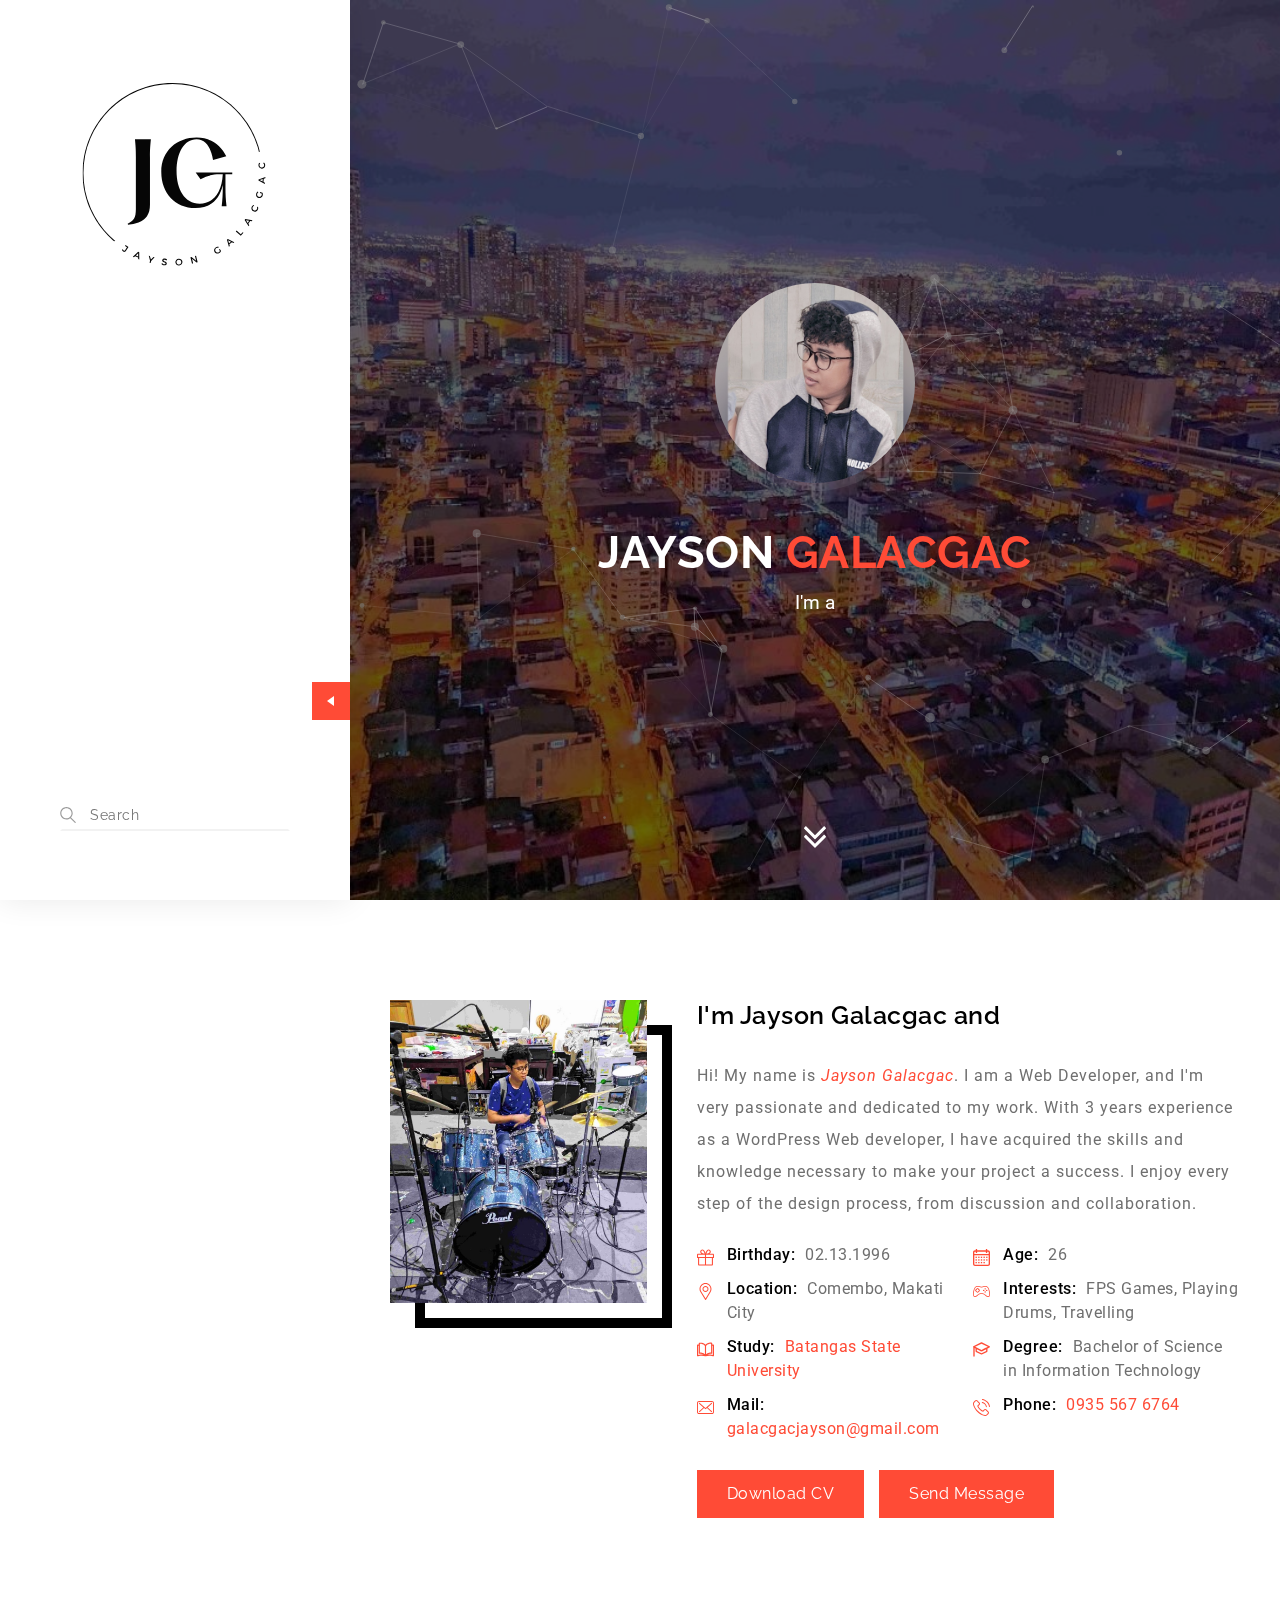
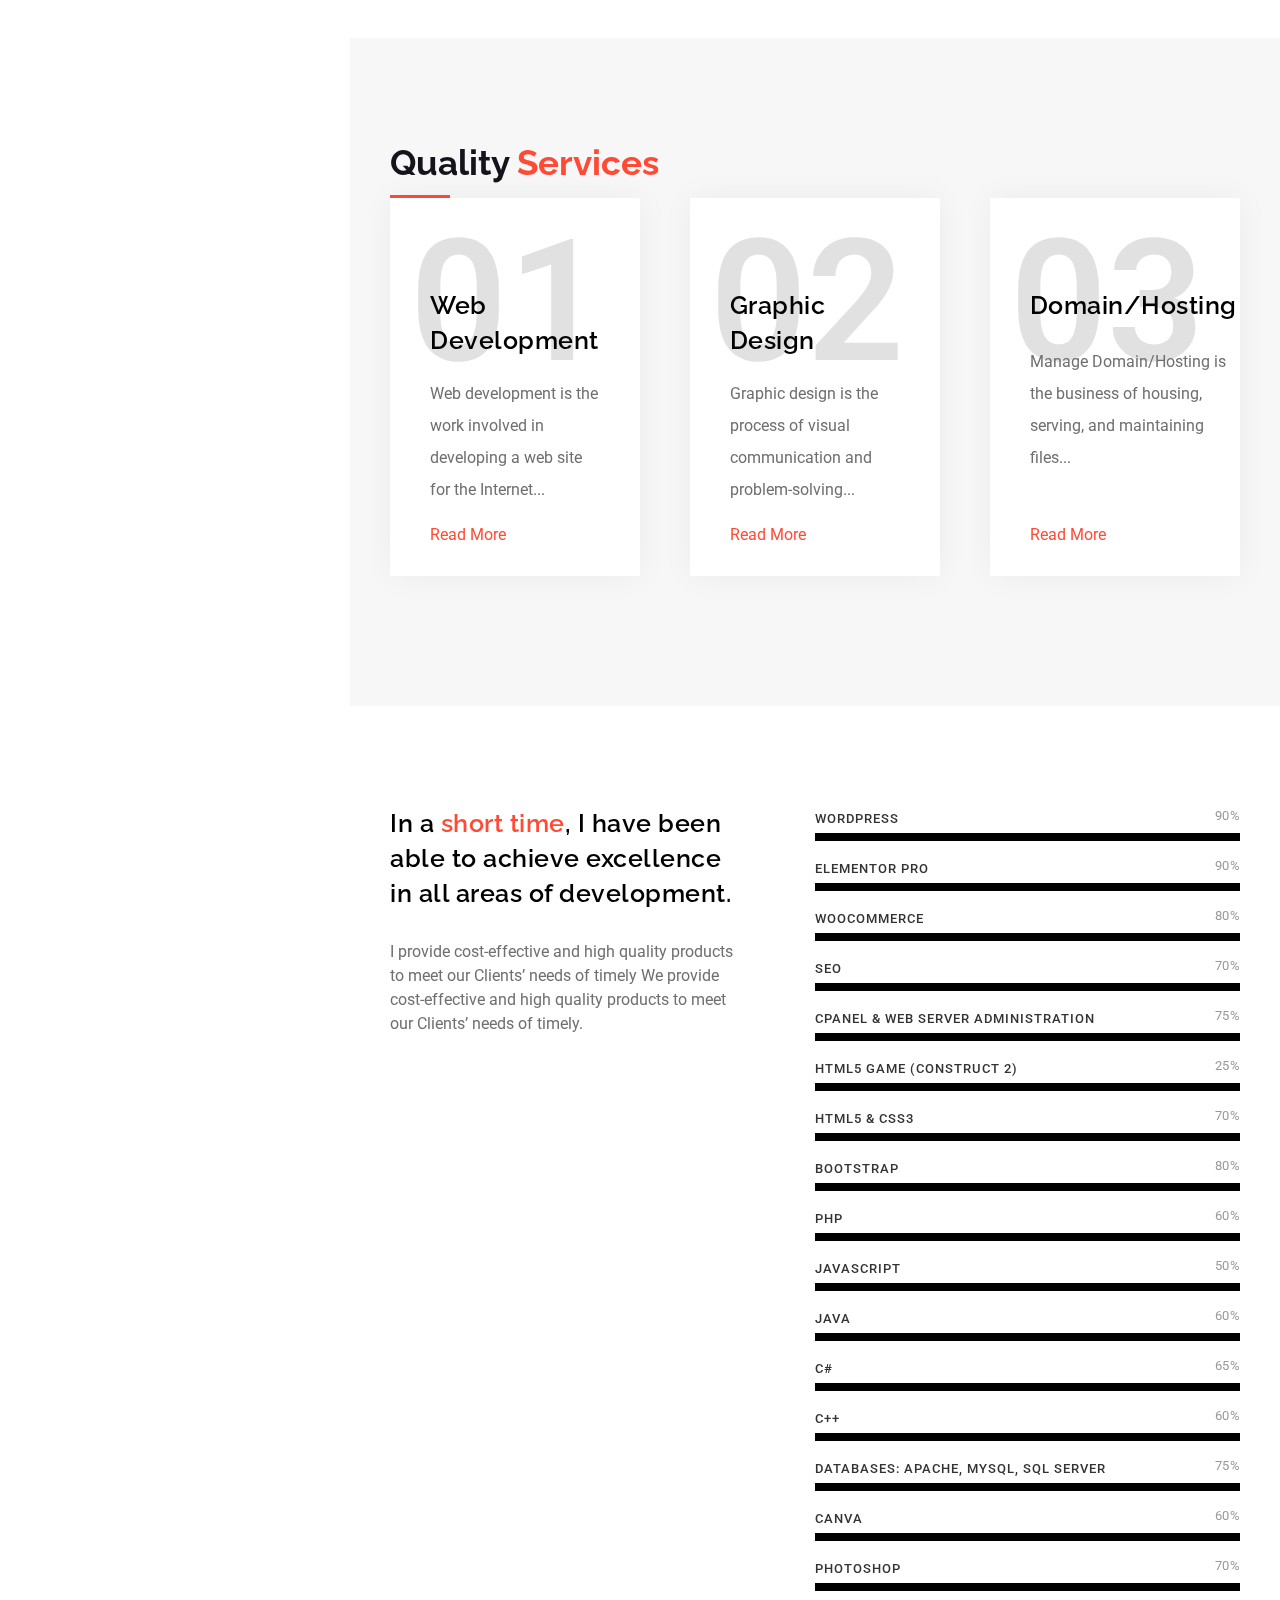
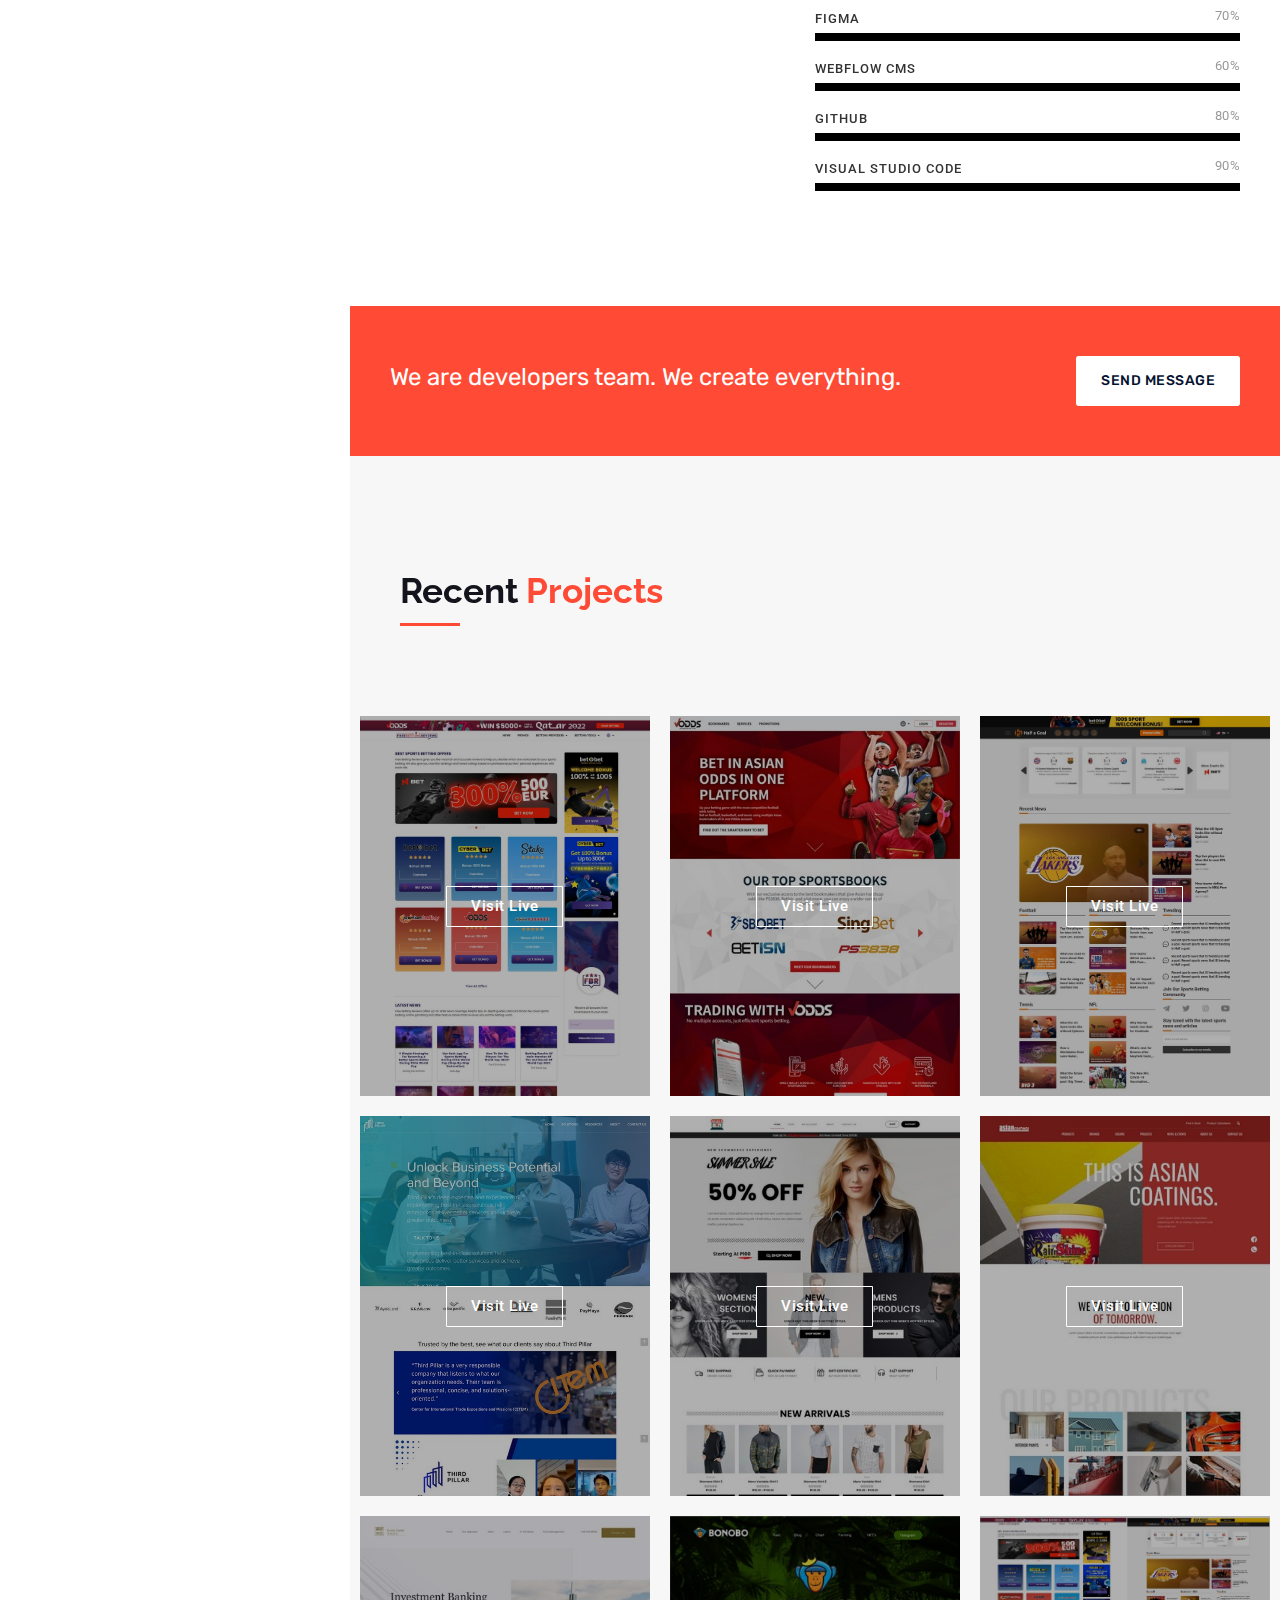
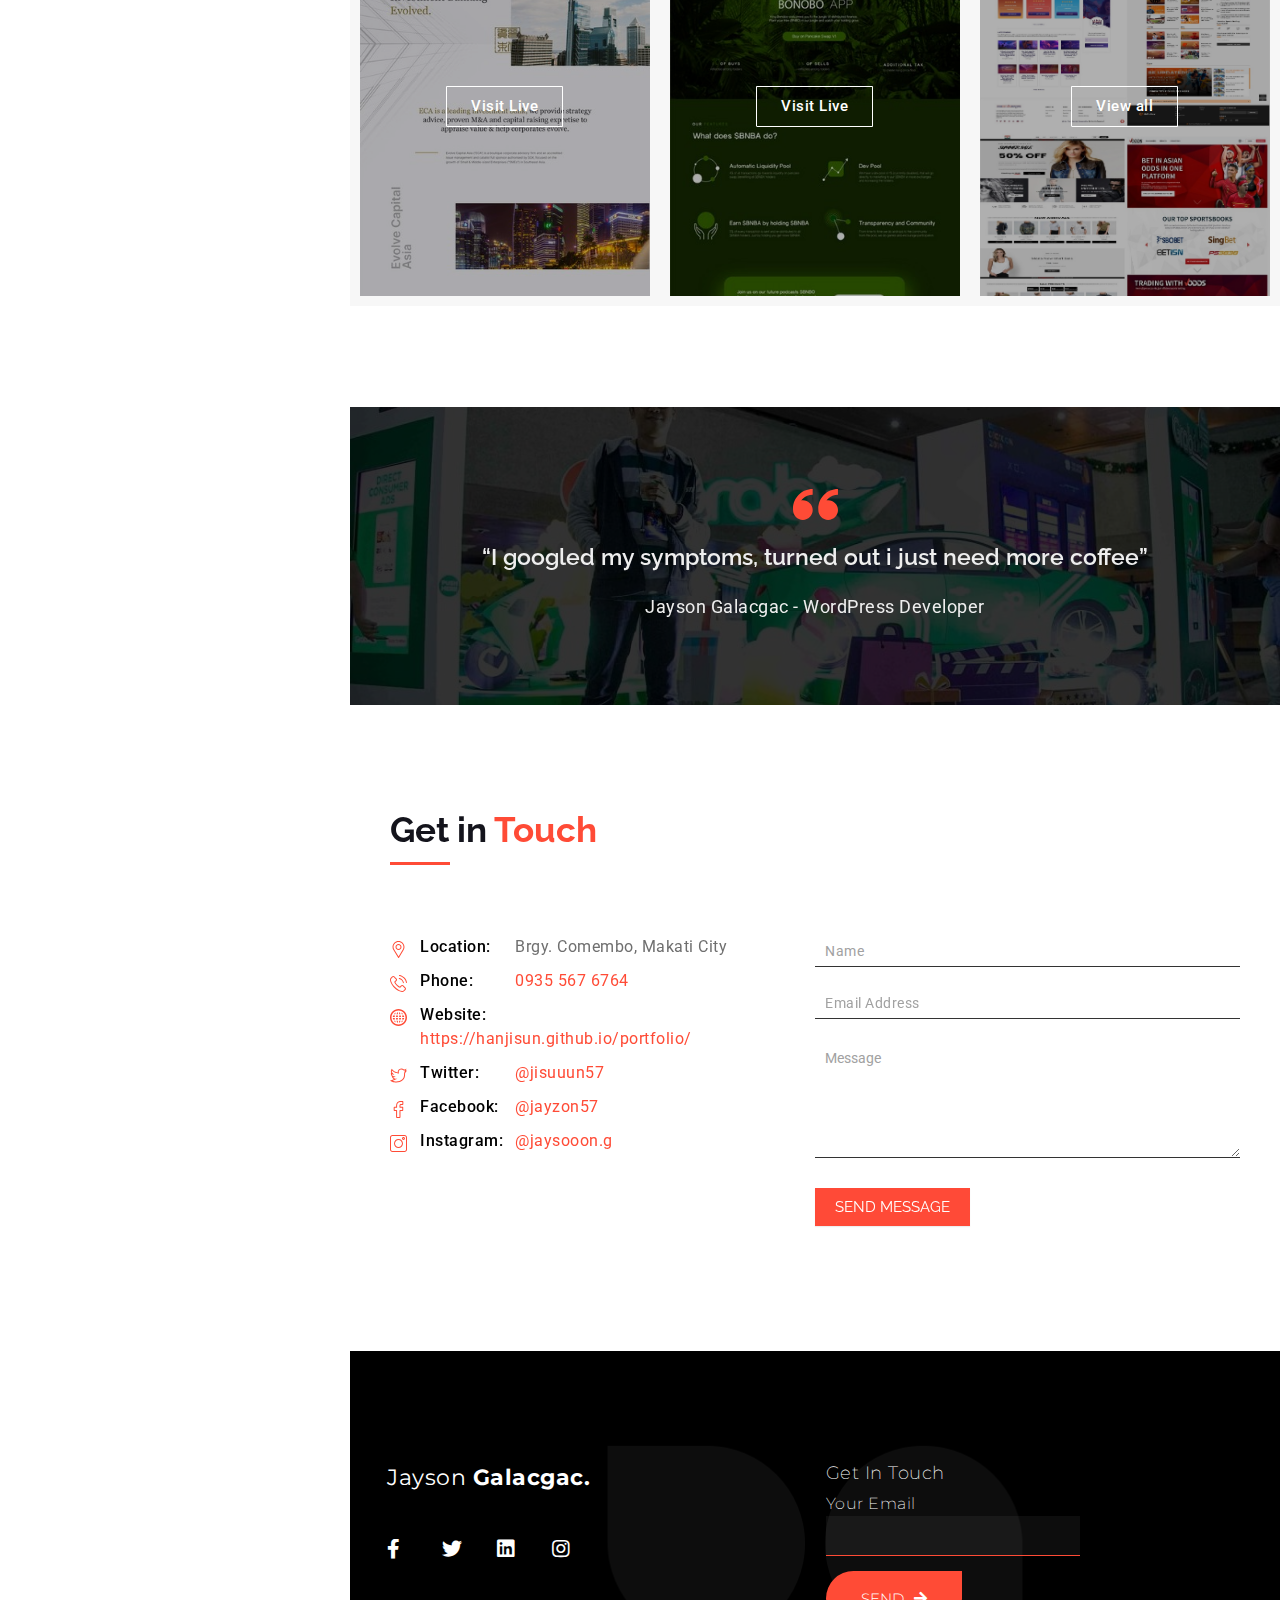
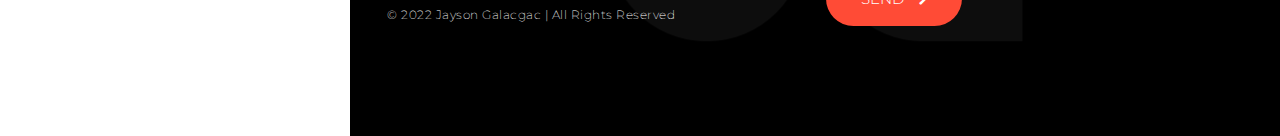
==== commit 2857c55c: "Fixed "View all" button link" ====
--- a/index.html
+++ b/index.html
@@ -12,7 +12,7 @@
                 "settings_hover_icon": 'http://portfolio-staging-v2/wp-content/plugins/export-wp-page-to-static-html/admin/images/settings_hover.png'
             };
             /* ]]\> */
-        </script>         <script type='text/javascript' src='./js/jquery-jquery.min.js' id='jquery-core-js'></script> <script type='text/javascript' src='./js/jquery-jquery-migrate.min.js' id='jquery-migrate-js'></script> <script type='text/javascript' src='./js/arlo-framework-js-modernizr.custom.js' id='modernizr-custom-js'></script> <link rel="https://api.w.org/" href="http://portfolio-staging-v2/wp-json/" /><link rel="alternate" type="application/json" href="http://portfolio-staging-v2/wp-json/wp/v2/pages/699" /><link rel="EditURI" type="application/rsd+xml" title="RSD" href="http://portfolio-staging-v2/xmlrpc.php?rsd" /> <link rel="wlwmanifest" type="application/wlwmanifest+xml" href="http://portfolio-staging-v2/wp-includes/wlwmanifest.xml" /> <meta name="generator" content="WordPress 6.1.1" /> <link rel="canonical" href="http://portfolio-staging-v2/" /> <link rel='shortlink' href='http://portfolio-staging-v2/' /> <link rel="alternate" type="application/json+oembed" href="http://portfolio-staging-v2/wp-json/oembed/1.0/embed?url=http%3A%2F%2Fportfolio-staging-v2%2F" /> <link rel="alternate" type="text/xml+oembed" href="http://portfolio-staging-v2/wp-json/oembed/1.0/embed?url=http%3A%2F%2Fportfolio-staging-v2%2F&#038;format=xml" /> <meta name="generator" content="Redux 4.3.14" /><style type="text/css">.recentcomments a{display:inline !important;padding:0 !important;margin:0 !important;}</style><link rel="icon" href="./images/jayson-logo-v2-bg.svg" sizes="32x32" /> <link rel="icon" href="./images/jayson-logo-v2-bg.svg" sizes="192x192" /> <link rel="apple-touch-icon" href="./images/jayson-logo-v2-bg.svg" /> <meta name="msapplication-TileImage" content="http://portfolio-staging-v2/wp-content/uploads/2022/10/jayson-logo-v2-bg.svg" /> 		<style type="text/css" id="wp-custom-css"> 			/* Fixed chatbot float overlap on Up button */ /* @media screen and (min-width: 1023px) { iframe#tidio-chat-iframe {     bottom: 100px !important;     right: 33px !important; } } */		</style> 		<style id="arlo_fn_option-dynamic-css" title="dynamic-css" class="redux-options-output">body.arlo_fn_light__bg{background-color:#FFFFFF;}.arlo_fn_header_sticky{background-color:#FFFFFF;}.arlo_fn_header_sticky .sticky_list:after{background-color:#EEEEEE;}.arlo_fn_header_sticky ul.nav__hor > li > a{color:#333333;}.arlo_fn_header_sticky ul.nav__hor > li.menu-item-has-children > a:after{border-top-color:#333333;}.arlo_fn_header_sticky ul.nav__hor > li.opened > a,.arlo_fn_header_sticky ul.nav__hor > li > a:hover{color:#000000;}.arlo_fn_header_sticky ul.nav__hor > li.menu-item-has-children.opened > a:hover, .arlo_fn_header_sticky ul.nav__hor > li.menu-item-has-children > a:hover:after{border-top-color:#000000;}.arlo_fn_triggermenu{background-color:#080812;}.arlo_fn_triggermenu .fn_menu_description{color:#999999;}.arlo_fn_triggermenu .fn_desc span{color:#FFFFFF;}.arlo_fn_triggermenu ul.nav__ver > li > a .fn_menu_counter{color:#FFFFFF;}.arlo_fn_triggermenu ul.nav__ver > li > a .fn_menu_counter{-webkit-text-fill-color:#FFFFFF;}#arlo_fn_moving_trigger ul{background-color:rgba(255,255,255,0.02);}#arlo_fn_moving_trigger ul a{color:#999999;}.arlo_fn_nav_extra_button1 a{background-color:rgba(0,255,150,0.2);}.arlo_fn_nav_extra_button1 a{color:#FF8A00;}.arlo_fn_nav_extra_button1 a{border-top:1px solid #00ff96;border-bottom:1px solid #00ff96;border-left:1px solid #00ff96;border-right:1px solid #00ff96;}.arlo_fn_nav_extra_button2 a{background-color:rgba(255,138,0,0.2);}.arlo_fn_nav_extra_button2 a{color:#FF8A00;}.arlo_fn_nav_extra_button2 a{border-top:1px solid #ff8a00;border-bottom:1px solid #ff8a00;border-left:1px solid #ff8a00;border-right:1px solid #ff8a00;}a.arlo_fn_totop.arlo_fn_fixed_totop .top{background-color:#FF4B36;}a.arlo_fn_totop.arlo_fn_fixed_totop .top:after{border-bottom-color:#FFFFFF;}</style>  </head>    	  <body class="home page-template page-template-elementor_header_footer page page-id-699 arlo_fn_light__bg elementor-default elementor-template-full-width elementor-kit-6 elementor-page elementor-page-699">      <!-- WRAPPER ALL -->  <div class="arlo_fn_wrapper_all disable"   	data-nav-skin="light"   	data-mobile-autocollapse="disable"   	data-nav-type="sidebar"   	data-submenu-skin="dark"   	>  	  	<!-- get moving submenu if sidebar navigation is selected -->  			<div id="arlo_fn_fixedsub">  			<ul></ul>  		</div>  		  	<div id="arlo_fn_moving_trigger">  		<ul></ul>  	</div>  		  	  	<!-- get preloader if preloader is enabled from Theme Options-->  		  	  	<!-- WRAPPER -->  	<div class="arlo_fn_wrapper">  		  	  				  				<!-- get selected navigation from source file -->  		   <!-- HEADER -->  <div class="arlo_fn_header" data-align="left">  	<div class="header_inner">  		<div class="menu_logo">  			<a href="./index.html">  				<img class="desktop_logo" src="./images/2022-10-jayson-logo-v2-bg.svg" alt="Jayson Galacgac | Welcome!" />  				<img class="desktop_logo_dark" src="./images/2022-10-jayson-logo-v2-bg.svg" alt="Jayson Galacgac | Welcome!" />  				<img class="desktop_logo_custom" src="./images/2022-10-jayson-logo-v2-bg.svg" alt="Jayson Galacgac | Welcome!" />  				<span><span class="span_a"></span><span class="span_b"></span></span>  			</a>  		</div>  		<div class="menu_nav">    			  		</div>  		<div class="header_closer"></div>  		<div class="arlo_fn_tagline">  						<div class="tline_search">  				<form action="http://portfolio-staging-v2/" method="get" >  					<input type="text" placeholder="Search" name="s" autocomplete="off" />  					<input type="submit" class="pe-7s-search" value="" />  					<a href="#" class="right"><img class="arlo_fn_svg" src="./images/arlo-framework-svg-search.svg" alt="svg" /></a>  					<a href="#" class="left"><img class="arlo_fn_svg" src="./images/arlo-framework-svg-search.svg" alt="svg" /></a>  				</form>  			</div>  						  			<style>.arlo_fn_social_list[data-social-type="abbr"] ul li a{color:#333333 !important;}.arlo_fn_social_list[data-social-type="abbr"] ul li a:hover{color:#FF4B36 !important;}.arlo_fn_social_list[data-social-type="icon"] ul li a{border-color:#333333 !important; color:#333333 !important;}.arlo_fn_social_list[data-social-type="icon"] ul li a:hover{border-color:#FF4B36 !important; color:#FF4B36 !important;}.arlo_fn_social_list[data-social-type="icon"][data-social-bg="bg"] ul li a{background-color:#30B893 !important;}.arlo_fn_social_list[data-social-type="icon"][data-social-bg="bg"] ul li a:hover{background-color:#1A2233 !important;}</style>		</div>  	</div>  </div>  <!-- /HEADER -->		  		  		<!-- get trigger menu -->  		<div class="arlo_fn_triggermenu" data-animation="alpha" data-desc-pos="top" data-text-align="left" data-menu-stroke="stroke_color" data-col-align="top" data-row-align="left" data-text-animation="top_bottom"><div class="menu_full"><div class="menu_wrapper" style="max-width:800px;"><div class="menu_in" style="width:600px;"></div></div><div class="trigger_closer"><span class="text">Close</span><span class="icon"></span></div></div></div><style>.arlo_fn_triggermenu ul.nav__ver > li > a{font-family:Poppins;font-size:90px;font-weight:400;line-height:72px;}#arlo_fn_moving_trigger ul a{font-family:Roboto;font-size:16px;font-weight:500;line-height:35px;}.arlo_fn_triggermenu[data-menu-stroke="stroke_color"] ul.nav__ver > li > a .fn_btn span.fn_a1{-webkit-text-stroke-color: #FFFFFF;}.arlo_fn_triggermenu[data-menu-stroke="stroke_color"] ul.nav__ver > li > a .fn_btn span.fn_a2{color: #FFFFFF;}.arlo_fn_triggermenu[data-text-animation="simple"][data-menu-stroke="stroke_color"] ul.nav__ver > li.hovered > a .fn_btn span.fn_a1{-webkit-text-stroke-color: #FFFFFF}.arlo_fn_triggermenu[data-text-animation="simple"][data-menu-stroke="stroke_color"] ul.nav__ver > li:hover > a .fn_btn span.fn_a1{-webkit-text-stroke-color: #FFFFFF}.arlo_fn_triggermenu[data-menu-stroke="stroke_stroke"] ul.nav__ver > li > a .fn_btn span.fn_a2, .arlo_fn_triggermenu[data-menu-stroke="stroke_stroke"] ul.nav__ver > li > a .fn_btn span.fn_a1, .arlo_fn_triggermenu[data-menu-stroke="color_stroke"] ul.nav__ver > li > a .fn_btn span.fn_a2, .arlo_fn_triggermenu[data-menu-stroke="stroke_color"] ul.nav__ver > li > a .fn_btn span.fn_a1{-webkit-text-stroke-width: 1px;}#arlo_fn_moving_trigger ul{width: 240px;}.arlo_fn_triggermenu ul.nav__ver > li > a{text-transform: uppercase;}</style>		  		  		<!-- get mobile menu -->  		     <!-- MOBILE MENU -->  <div class="arlo_fn_mobilemenu_wrap">      	<!-- LOGO & HAMBURGER -->  	<div class="logo_hamb">  		<div class="in">  			<div class="menu_logo">  				<a href="./index.html"><img src="./images/2022-10-jayson-logo-v2-bg.svg" alt="Jayson Galacgac | Welcome!" /></a>  			</div>  			<div class="hamburger hamburger--collapse-r">  				<div class="hamburger-box">  					<div class="hamburger-inner"></div>  				</div>  			</div>  		</div>  	</div>  	<!-- /LOGO & HAMBURGER -->    	<!-- MOBILE DROPDOWN MENU -->  	<div class="mobilemenu" style="display: none">  			</div>  	<!-- /MOBILE DROPDOWN MENU -->    </div>  <!-- /MOBILE MENU -->		  		<!-- get sticky navigation -->  						  		  		<!-- WRAPPER for HEIGHT -->  		<div class="arlo_fn_wfh">		<div data-elementor-type="wp-page" data-elementor-id="699" class="elementor elementor-699"> 									<section data-particle_enable="false" data-particle-mobile-disabled="false" class="elementor-section elementor-top-section elementor-element elementor-element-728bb3ef elementor-section-full_width elementor-section-height-default elementor-section-height-default" data-id="728bb3ef" data-element_type="section" id="arlo-home" data-settings="{&quot;background_background&quot;:&quot;classic&quot;}"> 						<div class="elementor-container elementor-column-gap-default"> 					<div class="elementor-column elementor-col-100 elementor-top-column elementor-element elementor-element-5467c8e5" data-id="5467c8e5" data-element_type="column" data-settings="{&quot;background_background&quot;:&quot;classic&quot;}"> 			<div class="elementor-widget-wrap elementor-element-populated"> 								<div class="elementor-element elementor-element-477fe259 elementor-widget elementor-widget-frel-hero-header-all-in-one" data-id="477fe259" data-element_type="widget" data-widget_type="frel-hero-header-all-in-one.default"> 				<div class="elementor-widget-container"> 			<div class="cons_w_wrapper"><div class="fn_cs_hero_header_exclusive fn_cs_o_particles" data-height="vh"><div class="container"><div class="content_holder"><div class="title_holder"><span class="t_image" style="background-image:url(./images/img/profile.jpg)"></span><h3>Jayson <span>Galacgac</span></h3><p>I'm a <span class="arlo_fn_animation_text" data-items="Freelancer:::Web Developer:::Application Developer"></span></p></div></div></div><div class="bg_holder"><div class="o_img" data-bg-img="./images/img/bg-condo.jpg"></div><div id="particles-js"></div><div class="o_color"></div></div><a class="bounce" href="#arlo-about"><img decoding="async" class="arlo_w_fn_svg" src="./images/arlo-core-shortcode-assets-svg-down-1.svg" alt="svg" /></a></div></div>		</div> 				</div> 				<div class="elementor-element elementor-element-6c118032 elementor-widget elementor-widget-frel-about-text-slider" data-id="6c118032" data-element_type="widget" id="arlo-about" data-widget_type="frel-about-text-slider.default"> 				<div class="elementor-widget-container"> 			<div class="cons_w_wrapper"><div class="fn_cs_about_text_slider new fn_light_mode"><div class="container"><div class="about_text_slider"><div class="left_part"><div class="about_image_wrap parallax" data-relative-input="true">  								<div class="image layer" data-depth="0.7">  									<img decoding="async" src="./images/arlo-core-shortcode-assets-img-thumb-550-560.jpg" alt="" />  									<div class="inner" data-bg-img="./images/img/Drummer.jpg"></div>  								</div>  								<div class="border layer" data-depth="0.5">  									<img decoding="async" src="./images/arlo-core-shortcode-assets-img-thumb-550-560.jpg" alt="" />  									<div class="inner"></div>  								</div>  							</div></div><div class="right_part"><div class="desc_holder"><h3>I'm Jayson Galacgac and <span class="arlo_fn_animation_text" data-items="Freelancer:::Web Developer:::Application Developer"></span></h3><p>Hi! My name is <span>Jayson Galacgac</span>. I am a Web Developer, and I'm very passionate and dedicated to my work. With 3 years experience as a WordPress Web developer, I have acquired the skills and knowledge necessary to make your project a success. I enjoy every step of the design process, from discussion and collaboration.</p></div><div class="info_list"><ul><li><div class="info_item"><span class="icon"><img decoding="async" class="arlo_w_fn_svg" src="./images/arlo-core-shortcode-assets-svg-birthday-1.svg" alt="svg" /></span><label>Birthday:</label><span>02.13.1996</span></div></li><li><div class="info_item"><span class="icon"><img decoding="async" class="arlo_w_fn_svg" src="./images/arlo-core-shortcode-assets-svg-calendar-1.svg" alt="svg" /></span><label>Age:</label><span>26</span></div></li><li><div class="info_item"><span class="icon"><img decoding="async" class="arlo_w_fn_svg" src="./images/arlo-core-shortcode-assets-svg-location-2.svg" alt="svg" /></span><label>Location:</label><span>Comembo, Makati City</span></div></li><li><div class="info_item"><span class="icon"><img decoding="async" class="arlo_w_fn_svg" src="./images/arlo-core-shortcode-assets-svg-hobby-6.svg" alt="svg" /></span><label>Interests:</label><span>FPS Games, Playing Drums, Travelling</span></div></li><li><div class="info_item"><span class="icon"><img decoding="async" class="arlo_w_fn_svg" src="./images/arlo-core-shortcode-assets-svg-study-2.svg" alt="svg" /></span><label>Study:</label><span><a href="#">Batangas State University</a></span></div></li><li><div class="info_item"><span class="icon"><img decoding="async" class="arlo_w_fn_svg" src="./images/arlo-core-shortcode-assets-svg-degree-7.svg" alt="svg" /></span><label>Degree:</label><span>Bachelor of Science in Information Technology</span></div></li><li><div class="info_item"><span class="icon"><img decoding="async" class="arlo_w_fn_svg" src="./images/arlo-core-shortcode-assets-svg-message-1.svg" alt="svg" /></span><label>Mail:</label><span><a href="galacgacjayson@gmail.com">galacgacjayson@gmail.com</a></span></div></li><li><div class="info_item"><span class="icon"><img decoding="async" class="arlo_w_fn_svg" src="./images/arlo-core-shortcode-assets-svg-call-1.svg" alt="svg" /></span><label>Phone:</label><span><a href="tel:+09355676764">0935 567 6764</a></span></div></li></ul></div><div class="btn_list"><ul><li><a href="http://jaysongalacgac.magistechnologiesinc.com/wp-content/uploads/2022/12/Jayson-Galacgac-CV.pdf" download><span>Download CV</span></a></li><li><a href="https://facebook.com/jayzon57" ><span>Send Message</span></a></li></ul></div></div></div></div></div></div>		</div> 				</div> 					</div> 		</div> 							</div> 		</section> 				<section data-particle_enable="false" data-particle-mobile-disabled="false" class="elementor-section elementor-top-section elementor-element elementor-element-41676a32 elementor-section-full_width elementor-section-height-default elementor-section-height-default" data-id="41676a32" data-element_type="section" id="arlo-services" data-settings="{&quot;background_background&quot;:&quot;classic&quot;}"> 						<div class="elementor-container elementor-column-gap-default"> 					<div class="elementor-column elementor-col-100 elementor-top-column elementor-element elementor-element-4a2af46c" data-id="4a2af46c" data-element_type="column"> 			<div class="elementor-widget-wrap elementor-element-populated"> 								<div class="elementor-element elementor-element-94a4f66 elementor-widget elementor-widget-frel-main-title" data-id="94a4f66" data-element_type="widget" data-widget_type="frel-main-title.default"> 				<div class="elementor-widget-container"> 			<div class="cons_w_wrapper"><div class="fn_cs_main_title fn_light_mode"><div class="container"><div class="title_holder"><h3>Quality <span>Services</span></h3></div></div></div></div>		</div> 				</div> 				<div class="elementor-element elementor-element-5e940955 elementor-widget elementor-widget-frel-services-numbered" data-id="5e940955" data-element_type="widget" data-widget_type="frel-services-numbered.default"> 				<div class="elementor-widget-container"> 			<div class="cons_w_wrapper"><div class="fn_cs_services_numbered fn_light_mode"><div class="container"><div class="snumbered_inner"><ul><li><div class="item"><div class="number_holder"><h3>01</h3></div><h3>Web Development</h3><p class="desc_h">Web development is the work involved in developing a web site for the Internet...</p><p class="btn_h"><a href="#">Read More</a></p></div></li><li><div class="item"><div class="number_holder"><h3>02</h3></div><h3>Graphic Design</h3><p class="desc_h">Graphic design is the process of visual communication and problem-solving...</p><p class="btn_h"><a href="#">Read More</a></p></div></li><li><div class="item"><div class="number_holder"><h3>03</h3></div><h3>Domain/Hosting</h3><p class="desc_h"> Manage Domain/Hosting is the business of housing, serving, and maintaining files...</p><p class="btn_h"><a href="#">Read More</a></p></div></li></ul></div></div></div></div>		</div> 				</div> 					</div> 		</div> 							</div> 		</section> 				<section data-particle_enable="false" data-particle-mobile-disabled="false" class="elementor-section elementor-top-section elementor-element elementor-element-4ec9f7ba elementor-section-full_width elementor-section-height-default elementor-section-height-default" data-id="4ec9f7ba" data-element_type="section"> 						<div class="elementor-container elementor-column-gap-default"> 					<div class="elementor-column elementor-col-100 elementor-top-column elementor-element elementor-element-6e003305" data-id="6e003305" data-element_type="column"> 			<div class="elementor-widget-wrap elementor-element-populated"> 								<div class="elementor-element elementor-element-7dd6be2e elementor-widget elementor-widget-frel-progress-bar-with-desc" data-id="7dd6be2e" data-element_type="widget" data-widget_type="frel-progress-bar-with-desc.default"> 				<div class="elementor-widget-container"> 			<div class="cons_w_wrapper"><div class="fn_cs_progress_bar_desc"><div class="container"><div class="pbd_inner"><div class="left_part"><h3>In a <span>short time</span>, I have been able to achieve excellence in all areas of development.</h3><p>I provide cost-effective and high quality products to meet our Clients’ needs of timely We provide cost-effective and high quality products to meet our Clients’ needs of timely.</p></div><div class="right_part"><div class="fn_cs_progress_bar"><div class="fn_cs_progress_wrap fn_light_mode" data-strip="off"><div class="fn_cs_progress" data-value="90"><span><span class="label">WordPress</span><span class="number">90%</span></span><div class="fn_cs_bar_bg"><div class="fn_cs_bar_wrap"><div class="fn_cs_bar"></div></div></div></div></div><div class="fn_cs_progress_wrap fn_light_mode" data-strip="off"><div class="fn_cs_progress" data-value="90"><span><span class="label">Elementor PRO</span><span class="number">90%</span></span><div class="fn_cs_bar_bg"><div class="fn_cs_bar_wrap"><div class="fn_cs_bar"></div></div></div></div></div><div class="fn_cs_progress_wrap fn_light_mode" data-strip="off"><div class="fn_cs_progress" data-value="80"><span><span class="label">WOOCOMMERCE</span><span class="number">80%</span></span><div class="fn_cs_bar_bg"><div class="fn_cs_bar_wrap"><div class="fn_cs_bar"></div></div></div></div></div><div class="fn_cs_progress_wrap fn_light_mode" data-strip="off"><div class="fn_cs_progress" data-value="70"><span><span class="label">SEO</span><span class="number">70%</span></span><div class="fn_cs_bar_bg"><div class="fn_cs_bar_wrap"><div class="fn_cs_bar"></div></div></div></div></div><div class="fn_cs_progress_wrap fn_light_mode" data-strip="off"><div class="fn_cs_progress" data-value="75"><span><span class="label">CPANEL & WEB SERVER ADMINISTRATION</span><span class="number">75%</span></span><div class="fn_cs_bar_bg"><div class="fn_cs_bar_wrap"><div class="fn_cs_bar"></div></div></div></div></div><div class="fn_cs_progress_wrap fn_light_mode" data-strip="off"><div class="fn_cs_progress" data-value="25"><span><span class="label">HTML5 GAME (CONSTRUCT 2)</span><span class="number">25%</span></span><div class="fn_cs_bar_bg"><div class="fn_cs_bar_wrap"><div class="fn_cs_bar"></div></div></div></div></div><div class="fn_cs_progress_wrap fn_light_mode" data-strip="off"><div class="fn_cs_progress" data-value="70"><span><span class="label">HTML5 & CSS3</span><span class="number">70%</span></span><div class="fn_cs_bar_bg"><div class="fn_cs_bar_wrap"><div class="fn_cs_bar"></div></div></div></div></div><div class="fn_cs_progress_wrap fn_light_mode" data-strip="off"><div class="fn_cs_progress" data-value="80"><span><span class="label">Bootstrap</span><span class="number">80%</span></span><div class="fn_cs_bar_bg"><div class="fn_cs_bar_wrap"><div class="fn_cs_bar"></div></div></div></div></div><div class="fn_cs_progress_wrap fn_light_mode" data-strip="off"><div class="fn_cs_progress" data-value="60"><span><span class="label">PHP</span><span class="number">60%</span></span><div class="fn_cs_bar_bg"><div class="fn_cs_bar_wrap"><div class="fn_cs_bar"></div></div></div></div></div><div class="fn_cs_progress_wrap fn_light_mode" data-strip="off"><div class="fn_cs_progress" data-value="50"><span><span class="label">JAVASCRIPT</span><span class="number">50%</span></span><div class="fn_cs_bar_bg"><div class="fn_cs_bar_wrap"><div class="fn_cs_bar"></div></div></div></div></div><div class="fn_cs_progress_wrap fn_light_mode" data-strip="off"><div class="fn_cs_progress" data-value="60"><span><span class="label">JAVA</span><span class="number">60%</span></span><div class="fn_cs_bar_bg"><div class="fn_cs_bar_wrap"><div class="fn_cs_bar"></div></div></div></div></div><div class="fn_cs_progress_wrap fn_light_mode" data-strip="off"><div class="fn_cs_progress" data-value="65"><span><span class="label">C#</span><span class="number">65%</span></span><div class="fn_cs_bar_bg"><div class="fn_cs_bar_wrap"><div class="fn_cs_bar"></div></div></div></div></div><div class="fn_cs_progress_wrap fn_light_mode" data-strip="off"><div class="fn_cs_progress" data-value="60"><span><span class="label">C++</span><span class="number">60%</span></span><div class="fn_cs_bar_bg"><div class="fn_cs_bar_wrap"><div class="fn_cs_bar"></div></div></div></div></div><div class="fn_cs_progress_wrap fn_light_mode" data-strip="off"><div class="fn_cs_progress" data-value="75"><span><span class="label">Databases: Apache, MySQL, SQL Server</span><span class="number">75%</span></span><div class="fn_cs_bar_bg"><div class="fn_cs_bar_wrap"><div class="fn_cs_bar"></div></div></div></div></div><div class="fn_cs_progress_wrap fn_light_mode" data-strip="off"><div class="fn_cs_progress" data-value="60"><span><span class="label">CANVA</span><span class="number">60%</span></span><div class="fn_cs_bar_bg"><div class="fn_cs_bar_wrap"><div class="fn_cs_bar"></div></div></div></div></div><div class="fn_cs_progress_wrap fn_light_mode" data-strip="off"><div class="fn_cs_progress" data-value="70"><span><span class="label">PHOTOSHOP</span><span class="number">70%</span></span><div class="fn_cs_bar_bg"><div class="fn_cs_bar_wrap"><div class="fn_cs_bar"></div></div></div></div></div><div class="fn_cs_progress_wrap fn_light_mode" data-strip="off"><div class="fn_cs_progress" data-value="70"><span><span class="label">FIGMA</span><span class="number">70%</span></span><div class="fn_cs_bar_bg"><div class="fn_cs_bar_wrap"><div class="fn_cs_bar"></div></div></div></div></div><div class="fn_cs_progress_wrap fn_light_mode" data-strip="off"><div class="fn_cs_progress" data-value="60"><span><span class="label">Webflow CMS</span><span class="number">60%</span></span><div class="fn_cs_bar_bg"><div class="fn_cs_bar_wrap"><div class="fn_cs_bar"></div></div></div></div></div><div class="fn_cs_progress_wrap fn_light_mode" data-strip="off"><div class="fn_cs_progress" data-value="80"><span><span class="label">GITHUB</span><span class="number">80%</span></span><div class="fn_cs_bar_bg"><div class="fn_cs_bar_wrap"><div class="fn_cs_bar"></div></div></div></div></div><div class="fn_cs_progress_wrap fn_light_mode" data-strip="off"><div class="fn_cs_progress" data-value="90"><span><span class="label">Visual Studio Code</span><span class="number">90%</span></span><div class="fn_cs_bar_bg"><div class="fn_cs_bar_wrap"><div class="fn_cs_bar"></div></div></div></div></div></div></div></div></div></div></div>		</div> 				</div> 					</div> 		</div> 							</div> 		</section> 				<section data-particle_enable="false" data-particle-mobile-disabled="false" class="elementor-section elementor-top-section elementor-element elementor-element-615730a elementor-section-full_width elementor-section-height-default elementor-section-height-default" data-id="615730a" data-element_type="section"> 						<div class="elementor-container elementor-column-gap-no"> 					<div class="elementor-column elementor-col-100 elementor-top-column elementor-element elementor-element-d096957" data-id="d096957" data-element_type="column"> 			<div class="elementor-widget-wrap elementor-element-populated"> 								<div class="elementor-element elementor-element-44cb5b8 elementor-widget elementor-widget-frel-call-to-action" data-id="44cb5b8" data-element_type="widget" data-widget_type="frel-call-to-action.default"> 				<div class="elementor-widget-container"> 			<div class="cons_w_wrapper"><div class="fn_cs_call_to_action"><div class="container"><div class="cta_holder"><div class="title_holder"><h3>We are developers team. We create everything.</h3><p></p></div><div class="link_holder"><a href="https://www.facebook.com/jayzon57"><span>Send Message</span></a></div></div></div></div></div>		</div> 				</div> 					</div> 		</div> 							</div> 		</section> 				<section data-particle_enable="false" data-particle-mobile-disabled="false" class="elementor-section elementor-top-section elementor-element elementor-element-2b70bf66 elementor-section-boxed elementor-section-height-default elementor-section-height-default" data-id="2b70bf66" data-element_type="section" data-settings="{&quot;background_background&quot;:&quot;classic&quot;}"> 						<div class="elementor-container elementor-column-gap-default"> 					<div class="elementor-column elementor-col-100 elementor-top-column elementor-element elementor-element-5213396b" data-id="5213396b" data-element_type="column"> 			<div class="elementor-widget-wrap elementor-element-populated"> 								<div class="elementor-element elementor-element-7fbf4ef5 elementor-widget elementor-widget-frel-main-title" data-id="7fbf4ef5" data-element_type="widget" data-widget_type="frel-main-title.default"> 				<div class="elementor-widget-container"> 			<div class="cons_w_wrapper"><div class="fn_cs_main_title fn_light_mode"><div class="container"><div class="title_holder"><h3>Recent <span>Projects</span></h3></div></div></div></div>		</div> 				</div> 					</div> 		</div> 							</div> 		</section> 				<section data-particle_enable="false" data-particle-mobile-disabled="false" class="elementor-section elementor-top-section elementor-element elementor-element-28360528 elementor-section-full_width elementor-section-height-default elementor-section-height-default" data-id="28360528" data-element_type="section" data-settings="{&quot;background_background&quot;:&quot;classic&quot;}"> 						<div class="elementor-container elementor-column-gap-no"> 					<div class="elementor-column elementor-col-100 elementor-top-column elementor-element elementor-element-3a983aad" data-id="3a983aad" data-element_type="column"> 			<div class="elementor-widget-wrap elementor-element-populated"> 								<section data-particle_enable="false" data-particle-mobile-disabled="false" class="elementor-section elementor-inner-section elementor-element elementor-element-b78d3ca elementor-section-boxed elementor-section-height-default elementor-section-height-default" data-id="b78d3ca" data-element_type="section"> 						<div class="elementor-container elementor-column-gap-custom"> 					<div class="elementor-column elementor-col-33 elementor-inner-column elementor-element elementor-element-452489d height-container" data-id="452489d" data-element_type="column" data-settings="{&quot;background_background&quot;:&quot;classic&quot;}"> 			<div class="elementor-widget-wrap elementor-element-populated"> 								<div class="elementor-element elementor-element-05e307e elementor-align-justify project-cards elementor-widget elementor-widget-button" data-id="05e307e" data-element_type="widget" data-widget_type="button.default"> 				<div class="elementor-widget-container"> 					<div class="elementor-button-wrapper"> 			<a href="https://freebettingreviews.com/" class="elementor-button-link elementor-button elementor-size-sm" role="button"> 						<span class="elementor-button-content-wrapper"> 						<span class="elementor-button-text">Visit Live</span> 		</span> 					</a> 		</div> 				</div> 				</div> 					</div> 		</div> 				<div class="elementor-column elementor-col-33 elementor-inner-column elementor-element elementor-element-02c5448 height-container" data-id="02c5448" data-element_type="column" data-settings="{&quot;background_background&quot;:&quot;classic&quot;}"> 			<div class="elementor-widget-wrap elementor-element-populated"> 								<div class="elementor-element elementor-element-96b6f72 elementor-align-justify project-cards elementor-widget elementor-widget-button" data-id="96b6f72" data-element_type="widget" data-widget_type="button.default"> 				<div class="elementor-widget-container"> 					<div class="elementor-button-wrapper"> 			<a href="https://vodds.com/" class="elementor-button-link elementor-button elementor-size-sm" role="button"> 						<span class="elementor-button-content-wrapper"> 						<span class="elementor-button-text">Visit Live</span> 		</span> 					</a> 		</div> 				</div> 				</div> 					</div> 		</div> 				<div class="elementor-column elementor-col-33 elementor-inner-column elementor-element elementor-element-d28bd48 height-container" data-id="d28bd48" data-element_type="column" data-settings="{&quot;background_background&quot;:&quot;classic&quot;}"> 			<div class="elementor-widget-wrap elementor-element-populated"> 								<div class="elementor-element elementor-element-26a900c elementor-align-justify project-cards elementor-widget elementor-widget-button" data-id="26a900c" data-element_type="widget" data-widget_type="button.default"> 				<div class="elementor-widget-container"> 					<div class="elementor-button-wrapper"> 			<a href="https://staging-hg.dreamhosters.com/" class="elementor-button-link elementor-button elementor-size-sm" role="button"> 						<span class="elementor-button-content-wrapper"> 						<span class="elementor-button-text">Visit Live</span> 		</span> 					</a> 		</div> 				</div> 				</div> 					</div> 		</div> 							</div> 		</section> 				<section data-particle_enable="false" data-particle-mobile-disabled="false" class="elementor-section elementor-inner-section elementor-element elementor-element-446d941 elementor-section-boxed elementor-section-height-default elementor-section-height-default" data-id="446d941" data-element_type="section"> 						<div class="elementor-container elementor-column-gap-custom"> 					<div class="elementor-column elementor-col-33 elementor-inner-column elementor-element elementor-element-83340ed height-container" data-id="83340ed" data-element_type="column" data-settings="{&quot;background_background&quot;:&quot;classic&quot;}"> 			<div class="elementor-widget-wrap elementor-element-populated"> 								<div class="elementor-element elementor-element-8742e08 elementor-align-justify project-cards elementor-widget elementor-widget-button" data-id="8742e08" data-element_type="widget" data-widget_type="button.default"> 				<div class="elementor-widget-container"> 					<div class="elementor-button-wrapper"> 			<a href="https://www.3rd-pillar.com/" class="elementor-button-link elementor-button elementor-size-sm" role="button"> 						<span class="elementor-button-content-wrapper"> 						<span class="elementor-button-text">Visit Live</span> 		</span> 					</a> 		</div> 				</div> 				</div> 					</div> 		</div> 				<div class="elementor-column elementor-col-33 elementor-inner-column elementor-element elementor-element-4fa3249 height-container" data-id="4fa3249" data-element_type="column" data-settings="{&quot;background_background&quot;:&quot;classic&quot;}"> 			<div class="elementor-widget-wrap elementor-element-populated"> 								<div class="elementor-element elementor-element-a2de08d elementor-align-justify project-cards elementor-widget elementor-widget-button" data-id="a2de08d" data-element_type="widget" data-widget_type="button.default"> 				<div class="elementor-widget-container"> 					<div class="elementor-button-wrapper"> 			<a href="http://shaariishaariistore.com/" class="elementor-button-link elementor-button elementor-size-sm" role="button"> 						<span class="elementor-button-content-wrapper"> 						<span class="elementor-button-text">Visit Live</span> 		</span> 					</a> 		</div> 				</div> 				</div> 					</div> 		</div> 				<div class="elementor-column elementor-col-33 elementor-inner-column elementor-element elementor-element-899c8ec height-container" data-id="899c8ec" data-element_type="column" data-settings="{&quot;background_background&quot;:&quot;classic&quot;}"> 			<div class="elementor-widget-wrap elementor-element-populated"> 								<div class="elementor-element elementor-element-b248d06 elementor-align-justify project-cards elementor-widget elementor-widget-button" data-id="b248d06" data-element_type="widget" data-widget_type="button.default"> 				<div class="elementor-widget-container"> 					<div class="elementor-button-wrapper"> 			<a href="https://asiancoatings.qadracreatives.com/" class="elementor-button-link elementor-button elementor-size-sm" role="button"> 						<span class="elementor-button-content-wrapper"> 						<span class="elementor-button-text">Visit Live</span> 		</span> 					</a> 		</div> 				</div> 				</div> 					</div> 		</div> 							</div> 		</section> 				<section data-particle_enable="false" data-particle-mobile-disabled="false" class="elementor-section elementor-inner-section elementor-element elementor-element-aa932c9 elementor-section-boxed elementor-section-height-default elementor-section-height-default" data-id="aa932c9" data-element_type="section"> 						<div class="elementor-container elementor-column-gap-custom"> 					<div class="elementor-column elementor-col-33 elementor-inner-column elementor-element elementor-element-42a641d height-container" data-id="42a641d" data-element_type="column" data-settings="{&quot;background_background&quot;:&quot;classic&quot;}"> 			<div class="elementor-widget-wrap elementor-element-populated"> 								<div class="elementor-element elementor-element-f3c2f03 elementor-align-justify project-cards elementor-widget elementor-widget-button" data-id="f3c2f03" data-element_type="widget" data-widget_type="button.default"> 				<div class="elementor-widget-container"> 					<div class="elementor-button-wrapper"> 			<a href="https://evolve.qadracreatives.com/" class="elementor-button-link elementor-button elementor-size-sm" role="button"> 						<span class="elementor-button-content-wrapper"> 						<span class="elementor-button-text">Visit Live</span> 		</span> 					</a> 		</div> 				</div> 				</div> 					</div> 		</div> 				<div class="elementor-column elementor-col-33 elementor-inner-column elementor-element elementor-element-abd6843 height-container" data-id="abd6843" data-element_type="column" data-settings="{&quot;background_background&quot;:&quot;classic&quot;}"> 			<div class="elementor-widget-wrap elementor-element-populated"> 								<div class="elementor-element elementor-element-53ec041 elementor-align-justify project-cards elementor-widget elementor-widget-button" data-id="53ec041" data-element_type="widget" data-widget_type="button.default"> 				<div class="elementor-widget-container"> 					<div class="elementor-button-wrapper"> 			<a href="https://bonobo.qadracreatives.com/" class="elementor-button-link elementor-button elementor-size-sm" role="button"> 						<span class="elementor-button-content-wrapper"> 						<span class="elementor-button-text">Visit Live</span> 		</span> 					</a> 		</div> 				</div> 				</div> 					</div> 		</div> 				<div class="elementor-column elementor-col-33 elementor-inner-column elementor-element elementor-element-7fd9470 height-container" data-id="7fd9470" data-element_type="column" data-settings="{&quot;background_background&quot;:&quot;classic&quot;}"> 			<div class="elementor-widget-wrap elementor-element-populated"> 								<div class="elementor-element elementor-element-f7a49db elementor-align-justify project-cards elementor-widget elementor-widget-button" data-id="f7a49db" data-element_type="widget" data-widget_type="button.default"> 				<div class="elementor-widget-container"> 					<div class="elementor-button-wrapper"> 			<a href="/recent-projects-v2/" class="elementor-button-link elementor-button elementor-size-sm" role="button"> 						<span class="elementor-button-content-wrapper"> 						<span class="elementor-button-text">View all</span> 		</span> 					</a> 		</div> 				</div> 				</div> 					</div> 		</div> 							</div> 		</section> 					</div> 		</div> 							</div> 		</section> 				<section data-particle_enable="false" data-particle-mobile-disabled="false" class="elementor-section elementor-top-section elementor-element elementor-element-56523bbb elementor-section-full_width elementor-section-height-default elementor-section-height-default" data-id="56523bbb" data-element_type="section"> 						<div class="elementor-container elementor-column-gap-no"> 					<div class="elementor-column elementor-col-100 elementor-top-column elementor-element elementor-element-3a703985" data-id="3a703985" data-element_type="column"> 			<div class="elementor-widget-wrap elementor-element-populated"> 								<div class="elementor-element elementor-element-5b2626e8 elementor-hidden-desktop elementor-hidden-tablet elementor-hidden-mobile elementor-widget elementor-widget-frel-call-to-action" data-id="5b2626e8" data-element_type="widget" data-widget_type="frel-call-to-action.default"> 				<div class="elementor-widget-container"> 			<div class="cons_w_wrapper"><div class="fn_cs_call_to_action"><div class="container"><div class="cta_holder"><div class="title_holder"><h3>We are developers team. We create everything.</h3><p></p></div><div class="link_holder"><a href="https://www.facebook.com/jayzon57"><span>Send Message</span></a></div></div></div></div></div>		</div> 				</div> 					</div> 		</div> 							</div> 		</section> 				<section data-particle_enable="false" data-particle-mobile-disabled="false" class="elementor-section elementor-top-section elementor-element elementor-element-4f78192d elementor-hidden-desktop elementor-hidden-tablet elementor-hidden-mobile elementor-section-boxed elementor-section-height-default elementor-section-height-default" data-id="4f78192d" data-element_type="section"> 						<div class="elementor-container elementor-column-gap-default"> 					<div class="elementor-column elementor-col-100 elementor-top-column elementor-element elementor-element-163c4697" data-id="163c4697" data-element_type="column"> 			<div class="elementor-widget-wrap elementor-element-populated"> 								<div class="elementor-element elementor-element-33c455d elementor-widget elementor-widget-frel-main-title" data-id="33c455d" data-element_type="widget" data-widget_type="frel-main-title.default"> 				<div class="elementor-widget-container"> 			<div class="cons_w_wrapper"><div class="fn_cs_main_title fn_light_mode"><div class="container"><div class="title_holder"><h3>Quality <span>Plugins</span></h3></div></div></div></div>		</div> 				</div> 				<div class="elementor-element elementor-element-53bca184 elementor-widget elementor-widget-heading" data-id="53bca184" data-element_type="widget" data-widget_type="heading.default"> 				<div class="elementor-widget-container"> 			<style>/*! elementor - v3.7.7 - 20-09-2022 */ .elementor-heading-title{padding:0;margin:0;line-height:1}.elementor-widget-heading .elementor-heading-title[class*=elementor-size-]>a{color:inherit;font-size:inherit;line-height:inherit}.elementor-widget-heading .elementor-heading-title.elementor-size-small{font-size:15px}.elementor-widget-heading .elementor-heading-title.elementor-size-medium{font-size:19px}.elementor-widget-heading .elementor-heading-title.elementor-size-large{font-size:29px}.elementor-widget-heading .elementor-heading-title.elementor-size-xl{font-size:39px}.elementor-widget-heading .elementor-heading-title.elementor-size-xxl{font-size:59px}</style><h2 class="elementor-heading-title elementor-size-default">we use to extend or add functionality to your business website</h2>		</div> 				</div> 				<section data-particle_enable="false" data-particle-mobile-disabled="false" class="elementor-section elementor-inner-section elementor-element elementor-element-3f3f4a56 elementor-section-boxed elementor-section-height-default elementor-section-height-default" data-id="3f3f4a56" data-element_type="section"> 						<div class="elementor-container elementor-column-gap-default"> 					<div class="elementor-column elementor-col-100 elementor-inner-column elementor-element elementor-element-1b4966d2" data-id="1b4966d2" data-element_type="column"> 			<div class="elementor-widget-wrap elementor-element-populated"> 								<div class="elementor-element elementor-element-5b27265 elementor-tabs-view-vertical elementor-hidden-desktop elementor-hidden-tablet elementor-hidden-mobile elementor-widget elementor-widget-tabs" data-id="5b27265" data-element_type="widget" data-widget_type="tabs.default"> 				<div class="elementor-widget-container"> 			<style>/*! elementor - v3.7.7 - 20-09-2022 */ .elementor-widget-tabs.elementor-tabs-view-vertical .elementor-tabs-wrapper{width:25%;-ms-flex-negative:0;flex-shrink:0}.elementor-widget-tabs.elementor-tabs-view-vertical .elementor-tab-desktop-title.elementor-active{border-right-style:none}.elementor-widget-tabs.elementor-tabs-view-vertical .elementor-tab-desktop-title.elementor-active:after,.elementor-widget-tabs.elementor-tabs-view-vertical .elementor-tab-desktop-title.elementor-active:before{height:999em;width:0;right:0;border-right-style:solid}.elementor-widget-tabs.elementor-tabs-view-vertical .elementor-tab-desktop-title.elementor-active:before{top:0;-webkit-transform:translateY(-100%);-ms-transform:translateY(-100%);transform:translateY(-100%)}.elementor-widget-tabs.elementor-tabs-view-vertical .elementor-tab-desktop-title.elementor-active:after{top:100%}.elementor-widget-tabs.elementor-tabs-view-horizontal .elementor-tab-desktop-title{display:table-cell}.elementor-widget-tabs.elementor-tabs-view-horizontal .elementor-tab-desktop-title.elementor-active{border-bottom-style:none}.elementor-widget-tabs.elementor-tabs-view-horizontal .elementor-tab-desktop-title.elementor-active:after,.elementor-widget-tabs.elementor-tabs-view-horizontal .elementor-tab-desktop-title.elementor-active:before{bottom:0;height:0;width:999em;border-bottom-style:solid}.elementor-widget-tabs.elementor-tabs-view-horizontal .elementor-tab-desktop-title.elementor-active:before{right:100%}.elementor-widget-tabs.elementor-tabs-view-horizontal .elementor-tab-desktop-title.elementor-active:after{left:100%}.elementor-widget-tabs .elementor-tab-content,.elementor-widget-tabs .elementor-tab-title,.elementor-widget-tabs .elementor-tab-title:after,.elementor-widget-tabs .elementor-tab-title:before,.elementor-widget-tabs .elementor-tabs-content-wrapper{border:1px #d4d4d4}.elementor-widget-tabs .elementor-tabs{text-align:left}.elementor-widget-tabs .elementor-tabs-wrapper{overflow:hidden}.elementor-widget-tabs .elementor-tab-title{cursor:pointer;outline:var(--focus-outline,none)}.elementor-widget-tabs .elementor-tab-desktop-title{position:relative;padding:20px 25px;font-weight:700;line-height:1;border:solid transparent}.elementor-widget-tabs .elementor-tab-desktop-title.elementor-active{border-color:#d4d4d4}.elementor-widget-tabs .elementor-tab-desktop-title.elementor-active:after,.elementor-widget-tabs .elementor-tab-desktop-title.elementor-active:before{display:block;content:"";position:absolute}.elementor-widget-tabs .elementor-tab-desktop-title:focus-visible{border:1px solid #000}.elementor-widget-tabs .elementor-tab-mobile-title{padding:10px;cursor:pointer}.elementor-widget-tabs .elementor-tab-content{padding:20px;display:none}@media (max-width:767px){.elementor-tabs .elementor-tab-content,.elementor-tabs .elementor-tab-title{border-style:solid solid none}.elementor-tabs .elementor-tabs-wrapper{display:none}.elementor-tabs .elementor-tabs-content-wrapper{border-bottom-style:solid}.elementor-tabs .elementor-tab-content{padding:10px}}@media (min-width:768px){.elementor-widget-tabs.elementor-tabs-view-vertical .elementor-tabs{display:-webkit-box;display:-ms-flexbox;display:flex}.elementor-widget-tabs.elementor-tabs-view-vertical .elementor-tabs-wrapper{-webkit-box-orient:vertical;-webkit-box-direction:normal;-ms-flex-direction:column;flex-direction:column}.elementor-widget-tabs.elementor-tabs-view-vertical .elementor-tabs-content-wrapper{-webkit-box-flex:1;-ms-flex-positive:1;flex-grow:1;border-style:solid solid solid none}.elementor-widget-tabs.elementor-tabs-view-horizontal .elementor-tab-content{border-style:none solid solid}.elementor-widget-tabs.elementor-tabs-alignment-center .elementor-tabs-wrapper,.elementor-widget-tabs.elementor-tabs-alignment-end .elementor-tabs-wrapper,.elementor-widget-tabs.elementor-tabs-alignment-stretch .elementor-tabs-wrapper{display:-webkit-box;display:-ms-flexbox;display:flex}.elementor-widget-tabs.elementor-tabs-alignment-center .elementor-tabs-wrapper{-webkit-box-pack:center;-ms-flex-pack:center;justify-content:center}.elementor-widget-tabs.elementor-tabs-alignment-end .elementor-tabs-wrapper{-webkit-box-pack:end;-ms-flex-pack:end;justify-content:flex-end}.elementor-widget-tabs.elementor-tabs-alignment-stretch.elementor-tabs-view-horizontal .elementor-tab-title{width:100%}.elementor-widget-tabs.elementor-tabs-alignment-stretch.elementor-tabs-view-vertical .elementor-tab-title{height:100%}.elementor-tabs .elementor-tab-mobile-title{display:none}}</style>		<div class="elementor-tabs"> 			<div class="elementor-tabs-wrapper" role="tablist" > 									<div id="elementor-tab-title-9551" class="elementor-tab-title elementor-tab-desktop-title" aria-selected="true" data-tab="1" role="tab" tabindex="0" aria-controls="elementor-tab-content-9551" aria-expanded="false">Page Builder</div> 									<div id="elementor-tab-title-9552" class="elementor-tab-title elementor-tab-desktop-title" aria-selected="false" data-tab="2" role="tab" tabindex="-1" aria-controls="elementor-tab-content-9552" aria-expanded="false">Add-ons</div> 									<div id="elementor-tab-title-9553" class="elementor-tab-title elementor-tab-desktop-title" aria-selected="false" data-tab="3" role="tab" tabindex="-1" aria-controls="elementor-tab-content-9553" aria-expanded="false">Sliders and Carousel</div> 									<div id="elementor-tab-title-9554" class="elementor-tab-title elementor-tab-desktop-title" aria-selected="false" data-tab="4" role="tab" tabindex="-1" aria-controls="elementor-tab-content-9554" aria-expanded="false">WordPress Forms</div> 									<div id="elementor-tab-title-9555" class="elementor-tab-title elementor-tab-desktop-title" aria-selected="false" data-tab="5" role="tab" tabindex="-1" aria-controls="elementor-tab-content-9555" aria-expanded="false">Header/Footer</div> 									<div id="elementor-tab-title-9556" class="elementor-tab-title elementor-tab-desktop-title" aria-selected="false" data-tab="6" role="tab" tabindex="-1" aria-controls="elementor-tab-content-9556" aria-expanded="false">Backup Tools</div> 									<div id="elementor-tab-title-9557" class="elementor-tab-title elementor-tab-desktop-title" aria-selected="false" data-tab="7" role="tab" tabindex="-1" aria-controls="elementor-tab-content-9557" aria-expanded="false">Caching</div> 									<div id="elementor-tab-title-9558" class="elementor-tab-title elementor-tab-desktop-title" aria-selected="false" data-tab="8" role="tab" tabindex="-1" aria-controls="elementor-tab-content-9558" aria-expanded="false">Themes</div> 									<div id="elementor-tab-title-9559" class="elementor-tab-title elementor-tab-desktop-title" aria-selected="false" data-tab="9" role="tab" tabindex="-1" aria-controls="elementor-tab-content-9559" aria-expanded="false">SEO</div> 									<div id="elementor-tab-title-95510" class="elementor-tab-title elementor-tab-desktop-title" aria-selected="false" data-tab="10" role="tab" tabindex="-1" aria-controls="elementor-tab-content-95510" aria-expanded="false">Security</div> 									<div id="elementor-tab-title-95511" class="elementor-tab-title elementor-tab-desktop-title" aria-selected="false" data-tab="11" role="tab" tabindex="-1" aria-controls="elementor-tab-content-95511" aria-expanded="false">Other Plugins</div> 							</div> 			<div class="elementor-tabs-content-wrapper" role="tablist" aria-orientation="vertical"> 									<div class="elementor-tab-title elementor-tab-mobile-title" aria-selected="true" data-tab="1" role="tab" tabindex="0" aria-controls="elementor-tab-content-9551" aria-expanded="false">Page Builder</div> 					<div id="elementor-tab-content-9551" class="elementor-tab-content elementor-clearfix" data-tab="1" role="tabpanel" aria-labelledby="elementor-tab-title-9551" tabindex="0" hidden="false"><p>Elementor / PRO<br /><span class="right">Advanced</span></p><p>WP Bakery<br /><span class="right">Novice</span></p><p>Divi<br /><span class="right">Novice</span></p><p>Beaver<br /><span class="right">Novice</span></p><p>Visual Composer<br /><span class="right">Novice</span></p></div> 									<div class="elementor-tab-title elementor-tab-mobile-title" aria-selected="false" data-tab="2" role="tab" tabindex="-1" aria-controls="elementor-tab-content-9552" aria-expanded="false">Add-ons</div> 					<div id="elementor-tab-content-9552" class="elementor-tab-content elementor-clearfix" data-tab="2" role="tabpanel" aria-labelledby="elementor-tab-title-9552" tabindex="0" hidden="hidden"><p>Ultimate Add-Ons<br /><span class="right">Intermediate</span></p><p>Crocoblock<br /><span class="right">Intermediate</span></p><p>Essential Addons<br /><span class="right">Intermediate</span></p><p>Premium Addons<br /><span class="right">Intermediate</span></p><p>PowerPack<br /><span class="right">Intermediate</span></p><p>Element Pack<br /><span class="right">Intermediate</span></p><p>Elementor Custom Skin<br /><span class="right">Intermediate</span></p><p>HT Mega Absolute Addons for Elementor<br /><span class="right">Intermediate</span></p></div> 									<div class="elementor-tab-title elementor-tab-mobile-title" aria-selected="false" data-tab="3" role="tab" tabindex="-1" aria-controls="elementor-tab-content-9553" aria-expanded="false">Sliders and Carousel</div> 					<div id="elementor-tab-content-9553" class="elementor-tab-content elementor-clearfix" data-tab="3" role="tabpanel" aria-labelledby="elementor-tab-title-9553" tabindex="0" hidden="hidden"><p>Smart Slider 3 /PRO<br /><span class="right">Intermediate</span></p><p>Essential Grid<br /><span class="right">Intermediate</span></p><p>Revolution Slider<br /><span class="right">Intermediate</span></p><p>Slider Revolution Backup Add-On<br /><span class="right">Intermediate</span></p></div> 									<div class="elementor-tab-title elementor-tab-mobile-title" aria-selected="false" data-tab="4" role="tab" tabindex="-1" aria-controls="elementor-tab-content-9554" aria-expanded="false">WordPress Forms</div> 					<div id="elementor-tab-content-9554" class="elementor-tab-content elementor-clearfix" data-tab="4" role="tabpanel" aria-labelledby="elementor-tab-title-9554" tabindex="0" hidden="hidden"><p>Formidable Forms<br /><span class="right">Advanced</span></p><p>WP Forms<br /><span class="right">Intermediate</span></p><p>Essential Addons<br /><span class="right">Intermediate</span></p><p>Gravity Forms<br /><span class="right">Intermediate</span></p><p>Ninja Forms<br /><span class="right">Intermediate</span></p><p>Contact 7<br /><span class="right">Intermediate</span></p><p>HT Mega Absolute Addons for Elementor<br /><span class="right">Advanced</span></p></div> 									<div class="elementor-tab-title elementor-tab-mobile-title" aria-selected="false" data-tab="5" role="tab" tabindex="-1" aria-controls="elementor-tab-content-9555" aria-expanded="false">Header/Footer</div> 					<div id="elementor-tab-content-9555" class="elementor-tab-content elementor-clearfix" data-tab="5" role="tabpanel" aria-labelledby="elementor-tab-title-9555" tabindex="0" hidden="hidden"><p>JetMenu<br /><span class="right">Intermediate</span></p><p>JetTabs for Elementor<br /><span class="right">Intermediate</span></p><p>TapTap: Mobile Menu<br /><span class="right">Intermediate</span></p></div> 									<div class="elementor-tab-title elementor-tab-mobile-title" aria-selected="false" data-tab="6" role="tab" tabindex="-1" aria-controls="elementor-tab-content-9556" aria-expanded="false">Backup Tools</div> 					<div id="elementor-tab-content-9556" class="elementor-tab-content elementor-clearfix" data-tab="6" role="tabpanel" aria-labelledby="elementor-tab-title-9556" tabindex="0" hidden="hidden"><p>All-in-One WP Migration<br /><span class="right">Advanced</span></p><p>All-in-One WP Migration Unlimited Extension<br /><span class="right">Advanced</span></p><p>All-in-One WP Migration Google Drive Extension<br /><span class="right">Advanced</span></p><p>Backup Buddy<br /><span class="right">Intermediate</span></p><p>Updraft Plus<br /><span class="right">Advanced</span></p></div> 									<div class="elementor-tab-title elementor-tab-mobile-title" aria-selected="false" data-tab="7" role="tab" tabindex="-1" aria-controls="elementor-tab-content-9557" aria-expanded="false">Caching</div> 					<div id="elementor-tab-content-9557" class="elementor-tab-content elementor-clearfix" data-tab="7" role="tabpanel" aria-labelledby="elementor-tab-title-9557" tabindex="0" hidden="hidden"><p>W3 Total Cache<br /><span class="right">Advanced</span></p><p>LiteSpeed Cache<br /><span class="right">Advanced</span></p><p>WP Rocket<br /><span class="right">Advanced</span></p></div> 									<div class="elementor-tab-title elementor-tab-mobile-title" aria-selected="false" data-tab="8" role="tab" tabindex="-1" aria-controls="elementor-tab-content-9558" aria-expanded="false">Themes</div> 					<div id="elementor-tab-content-9558" class="elementor-tab-content elementor-clearfix" data-tab="8" role="tabpanel" aria-labelledby="elementor-tab-title-9558" tabindex="0" hidden="hidden"><p>Astra / PRO<br /><span class="right">Advanced</span></p><p>Hello Theme<br /><span class="right">Advanced</span></p><p>The7 Elements<br /><span class="right">Novice</span></p></div> 									<div class="elementor-tab-title elementor-tab-mobile-title" aria-selected="false" data-tab="9" role="tab" tabindex="-1" aria-controls="elementor-tab-content-9559" aria-expanded="false">SEO</div> 					<div id="elementor-tab-content-9559" class="elementor-tab-content elementor-clearfix" data-tab="9" role="tabpanel" aria-labelledby="elementor-tab-title-9559" tabindex="0" hidden="hidden"><p>All in One SEO<br /><span class="right">Advanced</span></p><p>Rank Math SEO<br /><span class="right">Novice</span></p></div> 									<div class="elementor-tab-title elementor-tab-mobile-title" aria-selected="false" data-tab="10" role="tab" tabindex="-1" aria-controls="elementor-tab-content-95510" aria-expanded="false">Security</div> 					<div id="elementor-tab-content-95510" class="elementor-tab-content elementor-clearfix" data-tab="10" role="tabpanel" aria-labelledby="elementor-tab-title-95510" tabindex="0" hidden="hidden"><p>Wordfense Security<br /><span class="right">Advanced</span></p><p>WP Activity Log<br /><span class="right">Advanced</span></p></div> 									<div class="elementor-tab-title elementor-tab-mobile-title" aria-selected="false" data-tab="11" role="tab" tabindex="-1" aria-controls="elementor-tab-content-95511" aria-expanded="false">Other Plugins</div> 					<div id="elementor-tab-content-95511" class="elementor-tab-content elementor-clearfix" data-tab="11" role="tabpanel" aria-labelledby="elementor-tab-title-95511" tabindex="0" hidden="hidden"><p>Make Column Clickable Elementor<br /><span class="right">Advanced</span></p><p>PRO Elements<br /><span class="right">Advanced</span></p><p>Simple Custom CSS and JS PRO<br /><span class="right">Advanced</span></p><p>Code Snippets<br /><span class="right">Advanced</span></p><p>Stream<br /><span class="right">Advanced</span></p><p>SVG Support<br /><span class="right">Advanced</span></p><p>Query Monitor<br /><span class="right">Novice</span></p><p>Duplicate Post<br /><span class="right">Advanced</span></p><p>GDPR Cookie Consent<br /><span class="right">Novice</span></p><p>Head, Footer and Post Injections<br /><span class="right">Novice</span></p><p>Helpful Plugin<br /><span class="right">Novice</span></p><p>Page scroll to id<br /><span class="right">Novice</span></p><p>Simple Social Icons<br /><span class="right">Advanced</span></p><p>Smoother<br /><span class="right">Advanced</span></p><p>Social Warfare<br /><span class="right">Novice</span></p><p>Ultimate Category Excluder<br /><span class="right">Novice</span></p><p>GPLVault Update Manager<br /><span class="right">Novice</span></p><p>WooCommerce<br /><span class="right">Advanced</span></p></div> 							</div> 		</div> 				</div> 				</div> 				<div class="elementor-element elementor-element-b7d435b elementor-tabs-view-vertical elementor-widget elementor-widget-tabs" data-id="b7d435b" data-element_type="widget" data-widget_type="tabs.default"> 				<div class="elementor-widget-container"> 					<div class="elementor-tabs"> 			<div class="elementor-tabs-wrapper" role="tablist" > 									<div id="elementor-tab-title-1921" class="elementor-tab-title elementor-tab-desktop-title" aria-selected="true" data-tab="1" role="tab" tabindex="0" aria-controls="elementor-tab-content-1921" aria-expanded="false">Page Builder</div> 									<div id="elementor-tab-title-1922" class="elementor-tab-title elementor-tab-desktop-title" aria-selected="false" data-tab="2" role="tab" tabindex="-1" aria-controls="elementor-tab-content-1922" aria-expanded="false">Add-ons</div> 									<div id="elementor-tab-title-1923" class="elementor-tab-title elementor-tab-desktop-title" aria-selected="false" data-tab="3" role="tab" tabindex="-1" aria-controls="elementor-tab-content-1923" aria-expanded="false">Sliders and Carousel</div> 									<div id="elementor-tab-title-1924" class="elementor-tab-title elementor-tab-desktop-title" aria-selected="false" data-tab="4" role="tab" tabindex="-1" aria-controls="elementor-tab-content-1924" aria-expanded="false">WordPress Forms</div> 									<div id="elementor-tab-title-1925" class="elementor-tab-title elementor-tab-desktop-title" aria-selected="false" data-tab="5" role="tab" tabindex="-1" aria-controls="elementor-tab-content-1925" aria-expanded="false">Header/Footer</div> 									<div id="elementor-tab-title-1926" class="elementor-tab-title elementor-tab-desktop-title" aria-selected="false" data-tab="6" role="tab" tabindex="-1" aria-controls="elementor-tab-content-1926" aria-expanded="false">Backup Tools</div> 									<div id="elementor-tab-title-1927" class="elementor-tab-title elementor-tab-desktop-title" aria-selected="false" data-tab="7" role="tab" tabindex="-1" aria-controls="elementor-tab-content-1927" aria-expanded="false">Caching</div> 									<div id="elementor-tab-title-1928" class="elementor-tab-title elementor-tab-desktop-title" aria-selected="false" data-tab="8" role="tab" tabindex="-1" aria-controls="elementor-tab-content-1928" aria-expanded="false">Themes</div> 									<div id="elementor-tab-title-1929" class="elementor-tab-title elementor-tab-desktop-title" aria-selected="false" data-tab="9" role="tab" tabindex="-1" aria-controls="elementor-tab-content-1929" aria-expanded="false">SEO</div> 									<div id="elementor-tab-title-19210" class="elementor-tab-title elementor-tab-desktop-title" aria-selected="false" data-tab="10" role="tab" tabindex="-1" aria-controls="elementor-tab-content-19210" aria-expanded="false">Security</div> 									<div id="elementor-tab-title-19211" class="elementor-tab-title elementor-tab-desktop-title" aria-selected="false" data-tab="11" role="tab" tabindex="-1" aria-controls="elementor-tab-content-19211" aria-expanded="false">Other Plugins</div> 							</div> 			<div class="elementor-tabs-content-wrapper" role="tablist" aria-orientation="vertical"> 									<div class="elementor-tab-title elementor-tab-mobile-title" aria-selected="true" data-tab="1" role="tab" tabindex="0" aria-controls="elementor-tab-content-1921" aria-expanded="false">Page Builder</div> 					<div id="elementor-tab-content-1921" class="elementor-tab-content elementor-clearfix" data-tab="1" role="tabpanel" aria-labelledby="elementor-tab-title-1921" tabindex="0" hidden="false"><img decoding="async" style="background-size: cover;" src="./images/2022-12-tab1.jpg" /></div> 									<div class="elementor-tab-title elementor-tab-mobile-title" aria-selected="false" data-tab="2" role="tab" tabindex="-1" aria-controls="elementor-tab-content-1922" aria-expanded="false">Add-ons</div> 					<div id="elementor-tab-content-1922" class="elementor-tab-content elementor-clearfix" data-tab="2" role="tabpanel" aria-labelledby="elementor-tab-title-1922" tabindex="0" hidden="hidden"><img decoding="async" style="background-size: cover;" src="./images/2022-12-tab2.jpg" /></div> 									<div class="elementor-tab-title elementor-tab-mobile-title" aria-selected="false" data-tab="3" role="tab" tabindex="-1" aria-controls="elementor-tab-content-1923" aria-expanded="false">Sliders and Carousel</div> 					<div id="elementor-tab-content-1923" class="elementor-tab-content elementor-clearfix" data-tab="3" role="tabpanel" aria-labelledby="elementor-tab-title-1923" tabindex="0" hidden="hidden"><img decoding="async" style="background-size: cover;" src="./images/2022-12-tab3.jpg" /></div> 									<div class="elementor-tab-title elementor-tab-mobile-title" aria-selected="false" data-tab="4" role="tab" tabindex="-1" aria-controls="elementor-tab-content-1924" aria-expanded="false">WordPress Forms</div> 					<div id="elementor-tab-content-1924" class="elementor-tab-content elementor-clearfix" data-tab="4" role="tabpanel" aria-labelledby="elementor-tab-title-1924" tabindex="0" hidden="hidden"><img decoding="async" style="background-size: cover;" src="./images/2022-12-tab4.jpg" /></div> 									<div class="elementor-tab-title elementor-tab-mobile-title" aria-selected="false" data-tab="5" role="tab" tabindex="-1" aria-controls="elementor-tab-content-1925" aria-expanded="false">Header/Footer</div> 					<div id="elementor-tab-content-1925" class="elementor-tab-content elementor-clearfix" data-tab="5" role="tabpanel" aria-labelledby="elementor-tab-title-1925" tabindex="0" hidden="hidden"><img decoding="async" style="background-size: cover;" src="./images/2022-12-tab5.jpg" /></div> 									<div class="elementor-tab-title elementor-tab-mobile-title" aria-selected="false" data-tab="6" role="tab" tabindex="-1" aria-controls="elementor-tab-content-1926" aria-expanded="false">Backup Tools</div> 					<div id="elementor-tab-content-1926" class="elementor-tab-content elementor-clearfix" data-tab="6" role="tabpanel" aria-labelledby="elementor-tab-title-1926" tabindex="0" hidden="hidden"><img decoding="async" style="background-size: cover;" src="./images/2022-12-tab6.jpg" /></div> 									<div class="elementor-tab-title elementor-tab-mobile-title" aria-selected="false" data-tab="7" role="tab" tabindex="-1" aria-controls="elementor-tab-content-1927" aria-expanded="false">Caching</div> 					<div id="elementor-tab-content-1927" class="elementor-tab-content elementor-clearfix" data-tab="7" role="tabpanel" aria-labelledby="elementor-tab-title-1927" tabindex="0" hidden="hidden"><img decoding="async" style="background-size: cover;" src="./images/2022-12-tab7.jpg" /></div> 									<div class="elementor-tab-title elementor-tab-mobile-title" aria-selected="false" data-tab="8" role="tab" tabindex="-1" aria-controls="elementor-tab-content-1928" aria-expanded="false">Themes</div> 					<div id="elementor-tab-content-1928" class="elementor-tab-content elementor-clearfix" data-tab="8" role="tabpanel" aria-labelledby="elementor-tab-title-1928" tabindex="0" hidden="hidden"><img decoding="async" style="background-size: cover;" src="./images/2022-12-tab8.jpg" /></div> 									<div class="elementor-tab-title elementor-tab-mobile-title" aria-selected="false" data-tab="9" role="tab" tabindex="-1" aria-controls="elementor-tab-content-1929" aria-expanded="false">SEO</div> 					<div id="elementor-tab-content-1929" class="elementor-tab-content elementor-clearfix" data-tab="9" role="tabpanel" aria-labelledby="elementor-tab-title-1929" tabindex="0" hidden="hidden"><img decoding="async" style="background-size: cover;" src="./images/2022-12-tab9.jpg" /></div> 									<div class="elementor-tab-title elementor-tab-mobile-title" aria-selected="false" data-tab="10" role="tab" tabindex="-1" aria-controls="elementor-tab-content-19210" aria-expanded="false">Security</div> 					<div id="elementor-tab-content-19210" class="elementor-tab-content elementor-clearfix" data-tab="10" role="tabpanel" aria-labelledby="elementor-tab-title-19210" tabindex="0" hidden="hidden"><img decoding="async" style="background-size: cover;" src="./images/2022-12-tab10.jpg" /></div> 									<div class="elementor-tab-title elementor-tab-mobile-title" aria-selected="false" data-tab="11" role="tab" tabindex="-1" aria-controls="elementor-tab-content-19211" aria-expanded="false">Other Plugins</div> 					<div id="elementor-tab-content-19211" class="elementor-tab-content elementor-clearfix" data-tab="11" role="tabpanel" aria-labelledby="elementor-tab-title-19211" tabindex="0" hidden="hidden"><img decoding="async" style="background-size: cover;" src="./images/2022-12-tab11.jpg" /></div> 							</div> 		</div> 				</div> 				</div> 					</div> 		</div> 							</div> 		</section> 					</div> 		</div> 							</div> 		</section> 				<section data-particle_enable="false" data-particle-mobile-disabled="false" class="elementor-section elementor-top-section elementor-element elementor-element-6850bb0c elementor-section-full_width elementor-section-height-default elementor-section-height-default" data-id="6850bb0c" data-element_type="section"> 						<div class="elementor-container elementor-column-gap-default"> 					<div class="elementor-column elementor-col-100 elementor-top-column elementor-element elementor-element-2b289100" data-id="2b289100" data-element_type="column"> 			<div class="elementor-widget-wrap elementor-element-populated"> 								<div class="elementor-element elementor-element-355d83c4 elementor-widget elementor-widget-frel-single-testimonial-parallax" data-id="355d83c4" data-element_type="widget" data-widget_type="frel-single-testimonial-parallax.default"> 				<div class="elementor-widget-container"> 			<div class="cons_w_wrapper"><div class="fn_cs_single_testimonial_parallax"><div class="testimonial_bg"><div class="jarallax" data-speed="0" data-bg-img="./images/img/Banner.jpg"></div><div class="bg_overlay"></div></div><div class="testimonial_content"><div class="content_holder"><span class="t_icon"><img decoding="async" class="arlo_w_fn_svg" src="./images/arlo-core-shortcode-assets-svg-quotes.svg" alt="svg" /></span><p>“I googled my symptoms, turned out i just need more coffee”</p><h3>Jayson Galacgac - WordPress Developer</h3></div></div></div></div>		</div> 				</div> 					</div> 		</div> 							</div> 		</section> 				<section data-particle_enable="false" data-particle-mobile-disabled="false" class="elementor-section elementor-top-section elementor-element elementor-element-48f42f82 elementor-section-full_width elementor-section-height-default elementor-section-height-default" data-id="48f42f82" data-element_type="section"> 						<div class="elementor-container elementor-column-gap-default"> 					<div class="elementor-column elementor-col-100 elementor-top-column elementor-element elementor-element-7a35e0e7" data-id="7a35e0e7" data-element_type="column" data-settings="{&quot;background_background&quot;:&quot;gradient&quot;}"> 			<div class="elementor-widget-wrap elementor-element-populated"> 								<div class="elementor-element elementor-element-53acf374 elementor-widget elementor-widget-frel-main-title" data-id="53acf374" data-element_type="widget" data-widget_type="frel-main-title.default"> 				<div class="elementor-widget-container"> 			<div class="cons_w_wrapper"><div class="fn_cs_main_title fn_light_mode"><div class="container"><div class="title_holder"><h3>Get in <span>Touch</span></h3></div></div></div></div>		</div> 				</div> 				<div class="elementor-element elementor-element-7d178c05 elementor-widget elementor-widget-frel-useful-information" data-id="7d178c05" data-element_type="widget" data-widget_type="frel-useful-information.default"> 				<div class="elementor-widget-container"> 			<div class="cons_w_wrapper"><div class="fn_cs_useful_information fn_light_mode"><div class="container"><div class="uinfo_inner"><div class="info_list"><ul><li><div class="info_item"><span class="icon"><img decoding="async" class="arlo_w_fn_svg" src="./images/arlo-core-shortcode-assets-svg-location-2.svg" alt="svg" /></span><label>Location:</label><span>Brgy. Comembo, Makati City</span></div></li><li><div class="info_item"><span class="icon"><img decoding="async" class="arlo_w_fn_svg" src="./images/arlo-core-shortcode-assets-svg-call-1.svg" alt="svg" /></span><label>Phone:</label><span><a href="tel:+09355676764">0935 567 6764</a></span></div></li><li><div class="info_item"><span class="icon"><img decoding="async" class="arlo_w_fn_svg" src="./images/arlo-core-shortcode-assets-svg-browser-5.svg" alt="svg" /></span><label>Website:</label><span><a href="https://hanjisun.github.io/portfolio/">https://hanjisun.github.io/portfolio/</a></span></div></li><li><div class="info_item"><span class="icon"><img decoding="async" class="arlo_w_fn_svg" src="./images/arlo-core-shortcode-assets-svg-twitter-2.svg" alt="svg" /></span><label>Twitter:</label><span><a href="https://twitter.com/jisuuun57">@jisuuun57</a></span></div></li><li><div class="info_item"><span class="icon"><img decoding="async" class="arlo_w_fn_svg" src="./images/arlo-core-shortcode-assets-svg-facebook-2.svg" alt="svg" /></span><label>Facebook:</label><span><a href="https://facebook.com/jayzon57">@jayzon57</a></span></div></li><li><div class="info_item"><span class="icon"><img decoding="async" class="arlo_w_fn_svg" src="./images/arlo-core-shortcode-assets-svg-instagram-3.svg" alt="svg" /></span><label>Instagram:</label><span><a href="https://www.instagram.com/jaysooon.g/">@jaysooon.g</a></span></div></li></ul></div><div class="contact_part"><div class="frm_forms  with_frm_style frm_style_formidable-style" id="frm_form_2_container" data-token="4de9c7bed7b99cb8cc20a885cbaebbae"> <form enctype="multipart/form-data" method="post" class="frm-show-form" id="form_contactmeportfolio"  data-token="4de9c7bed7b99cb8cc20a885cbaebbae"> <div class="frm_form_fields"> <fieldset> <legend class="frm_screen_reader">Contact me | Portfolio</legend>    <div class="frm_fields_container"> <input type="hidden" name="frm_action" value="create" /> <input type="hidden" name="form_id" value="2" /> <input type="hidden" name="frm_hide_fields_2" id="frm_hide_fields_2" value="" /> <input type="hidden" name="form_key" value="contactmeportfolio" /> <input type="hidden" name="item_meta[0]" value="" /> <input type="hidden" id="frm_submit_entry_2" name="frm_submit_entry_2" value="10da91ce4c" /><input type="hidden" name="_wp_http_referer" value="/" /><div id="frm_field_6_container" class="frm_form_field form-field  frm_required_field frm_none_container">      <label for="field_8prq4" id="field_8prq4_label" class="frm_primary_label">Name          <span class="frm_required" aria-hidden="true">*</span>      </label>      <input type="text" id="field_8prq4" name="item_meta[6]" value=""  placeholder="Name" data-reqmsg="This field cannot be blank." aria-required="true" data-invmsg="Text is invalid" aria-invalid="false"  />              </div> <div id="frm_field_7_container" class="frm_form_field form-field  frm_required_field frm_none_container">      <label for="field_ntkxr" id="field_ntkxr_label" class="frm_primary_label">Email          <span class="frm_required" aria-hidden="true">*</span>      </label>      <input type="email" id="field_ntkxr" name="item_meta[7]" value=""  placeholder="Email Address" data-reqmsg="This field cannot be blank." aria-required="true" data-invmsg="Email is invalid" aria-invalid="false"  />              </div> <div id="frm_field_8_container" class="frm_form_field form-field  frm_none_container">      <label for="field_jyryh" id="field_jyryh_label" class="frm_primary_label">Message          <span class="frm_required" aria-hidden="true"></span>      </label>      <textarea name="item_meta[8]" id="field_jyryh" rows="5"  placeholder="Message" data-invmsg="Message is invalid" aria-invalid="false"  ></textarea>              </div> 	<input type="hidden" name="item_key" value="" /> 				<div class="frm_verify" aria-hidden="true"> 				<label for="frm_email_2"> 					If you are human, leave this field blank.				</label> 				<input type="text" class="frm_verify" id="frm_email_2" name="frm_verify" value=""  /> 			</div> 		<div class="frm_submit">    <button class="frm_button_submit" type="submit"  >SEND MESSAGE</button>      </div></div> </fieldset> </div> </form> </div> </div></div></div></div></div>		</div> 				</div> 					</div> 		</div> 							</div> 		</section> 				<section data-particle_enable="false" data-particle-mobile-disabled="false" class="elementor-section elementor-top-section elementor-element elementor-element-6fee066 elementor-section-height-min-height elementor-section-full_width elementor-section-height-default elementor-section-items-middle" data-id="6fee066" data-element_type="section" data-settings="{&quot;background_background&quot;:&quot;classic&quot;}"> 							<div class="elementor-background-overlay"></div> 							<div class="elementor-container elementor-column-gap-default"> 					<div class="elementor-column elementor-col-50 elementor-top-column elementor-element elementor-element-2c7598b" data-id="2c7598b" data-element_type="column"> 			<div class="elementor-widget-wrap elementor-element-populated"> 								<div class="elementor-element elementor-element-6114364 elementor-widget elementor-widget-heading" data-id="6114364" data-element_type="widget" data-widget_type="heading.default"> 				<div class="elementor-widget-container"> 			<h2 class="elementor-heading-title elementor-size-default"><a href="./index.html">Jayson<b> Galacgac.</b></a></h2>		</div> 				</div> 				<div class="elementor-element elementor-element-d92cb92 elementor-icon-list--layout-inline elementor-mobile-align-center elementor-list-item-link-full_width elementor-widget elementor-widget-icon-list" data-id="d92cb92" data-element_type="widget" data-widget_type="icon-list.default"> 				<div class="elementor-widget-container"> 			<link rel="stylesheet" href="./css/elementor-assets-css-widget-icon-list.min.css">		<ul class="elementor-icon-list-items elementor-inline-items"> 							<li class="elementor-icon-list-item elementor-inline-item"> 											<a href="https://facebook.com/jayzon57" target="_blank">  												<span class="elementor-icon-list-icon"> 							<i aria-hidden="true" class="fab fa-facebook-f"></i>						</span> 										<span class="elementor-icon-list-text"></span> 											</a> 									</li> 								<li class="elementor-icon-list-item elementor-inline-item"> 											<a href="https://twitter.com/jisuuun57" target="_blank">  												<span class="elementor-icon-list-icon"> 							<i aria-hidden="true" class="fab fa-twitter"></i>						</span> 										<span class="elementor-icon-list-text"></span> 											</a> 									</li> 								<li class="elementor-icon-list-item elementor-inline-item"> 											<a href="https://www.linkedin.com/in/jayson-g-68239b169/" target="_blank">  												<span class="elementor-icon-list-icon"> 							<i aria-hidden="true" class="fab fa-linkedin"></i>						</span> 										<span class="elementor-icon-list-text"></span> 											</a> 									</li> 								<li class="elementor-icon-list-item elementor-inline-item"> 											<a href="https://instagram.com/jaysooon.g" target="_blank">  												<span class="elementor-icon-list-icon"> 							<i aria-hidden="true" class="fab fa-instagram"></i>						</span> 										<span class="elementor-icon-list-text"></span> 											</a> 									</li> 						</ul> 				</div> 				</div> 				<div class="elementor-element elementor-element-6abb6da elementor-widget elementor-widget-heading" data-id="6abb6da" data-element_type="widget" data-widget_type="heading.default"> 				<div class="elementor-widget-container"> 			<h2 class="elementor-heading-title elementor-size-default"><a href="./index.html">© 2022 Jayson Galacgac | All Rights Reserved </a></h2>		</div> 				</div> 					</div> 		</div> 				<div class="elementor-column elementor-col-50 elementor-top-column elementor-element elementor-element-940f784" data-id="940f784" data-element_type="column"> 			<div class="elementor-widget-wrap elementor-element-populated"> 								<div class="elementor-element elementor-element-68752b2 elementor-widget elementor-widget-heading" data-id="68752b2" data-element_type="widget" data-widget_type="heading.default"> 				<div class="elementor-widget-container"> 			<h2 class="elementor-heading-title elementor-size-default">Get In Touch</h2>		</div> 				</div> 				<div class="elementor-element elementor-element-0ecd6de elementor-button-align-end elementor-widget elementor-widget-form" data-id="0ecd6de" data-element_type="widget" data-settings="{&quot;button_width&quot;:&quot;33&quot;,&quot;button_width_tablet&quot;:&quot;40&quot;,&quot;step_next_label&quot;:&quot;Next&quot;,&quot;step_previous_label&quot;:&quot;Previous&quot;,&quot;step_type&quot;:&quot;number_text&quot;,&quot;step_icon_shape&quot;:&quot;circle&quot;}" data-widget_type="form.default"> 				<div class="elementor-widget-container"> 			<style>/*! elementor-pro - v3.7.7 - 20-09-2022 */ .elementor-button.elementor-hidden,.elementor-hidden{display:none}.e-form__step{width:100%}.e-form__step:not(.elementor-hidden){display:-webkit-box;display:-ms-flexbox;display:flex;-ms-flex-wrap:wrap;flex-wrap:wrap}.e-form__buttons{-ms-flex-wrap:wrap;flex-wrap:wrap}.e-form__buttons,.e-form__buttons__wrapper{display:-webkit-box;display:-ms-flexbox;display:flex}.e-form__indicators{-webkit-box-pack:justify;-ms-flex-pack:justify;justify-content:space-between;-ms-flex-wrap:nowrap;flex-wrap:nowrap;font-size:13px;margin-bottom:var(--e-form-steps-indicators-spacing)}.e-form__indicators,.e-form__indicators__indicator{display:-webkit-box;display:-ms-flexbox;display:flex;-webkit-box-align:center;-ms-flex-align:center;align-items:center}.e-form__indicators__indicator{-webkit-box-orient:vertical;-webkit-box-direction:normal;-ms-flex-direction:column;flex-direction:column;-webkit-box-pack:center;-ms-flex-pack:center;justify-content:center;-ms-flex-preferred-size:0;flex-basis:0;padding:0 var(--e-form-steps-divider-gap)}.e-form__indicators__indicator__progress{width:100%;position:relative;background-color:var(--e-form-steps-indicator-progress-background-color);border-radius:var(--e-form-steps-indicator-progress-border-radius);overflow:hidden}.e-form__indicators__indicator__progress__meter{width:var(--e-form-steps-indicator-progress-meter-width,0);height:var(--e-form-steps-indicator-progress-height);line-height:var(--e-form-steps-indicator-progress-height);padding-right:15px;border-radius:var(--e-form-steps-indicator-progress-border-radius);background-color:var(--e-form-steps-indicator-progress-color);color:var(--e-form-steps-indicator-progress-meter-color);text-align:right;-webkit-transition:width .1s linear;-o-transition:width .1s linear;transition:width .1s linear}.e-form__indicators__indicator:first-child{padding-left:0}.e-form__indicators__indicator:last-child{padding-right:0}.e-form__indicators__indicator--state-inactive{color:var(--e-form-steps-indicator-inactive-primary-color,#c2cbd2)}.e-form__indicators__indicator--state-inactive [class*=indicator--shape-]:not(.e-form__indicators__indicator--shape-none){background-color:var(--e-form-steps-indicator-inactive-secondary-color,#fff)}.e-form__indicators__indicator--state-inactive object,.e-form__indicators__indicator--state-inactive svg{fill:var(--e-form-steps-indicator-inactive-primary-color,#c2cbd2)}.e-form__indicators__indicator--state-active{color:var(--e-form-steps-indicator-active-primary-color,#39b54a);border-color:var(--e-form-steps-indicator-active-secondary-color,#fff)}.e-form__indicators__indicator--state-active [class*=indicator--shape-]:not(.e-form__indicators__indicator--shape-none){background-color:var(--e-form-steps-indicator-active-secondary-color,#fff)}.e-form__indicators__indicator--state-active object,.e-form__indicators__indicator--state-active svg{fill:var(--e-form-steps-indicator-active-primary-color,#39b54a)}.e-form__indicators__indicator--state-completed{color:var(--e-form-steps-indicator-completed-secondary-color,#fff)}.e-form__indicators__indicator--state-completed [class*=indicator--shape-]:not(.e-form__indicators__indicator--shape-none){background-color:var(--e-form-steps-indicator-completed-primary-color,#39b54a)}.e-form__indicators__indicator--state-completed .e-form__indicators__indicator__label{color:var(--e-form-steps-indicator-completed-primary-color,#39b54a)}.e-form__indicators__indicator--state-completed .e-form__indicators__indicator--shape-none{color:var(--e-form-steps-indicator-completed-primary-color,#39b54a);background-color:initial}.e-form__indicators__indicator--state-completed object,.e-form__indicators__indicator--state-completed svg{fill:var(--e-form-steps-indicator-completed-secondary-color,#fff)}.e-form__indicators__indicator__icon{width:var(--e-form-steps-indicator-padding,30px);height:var(--e-form-steps-indicator-padding,30px);font-size:var(--e-form-steps-indicator-icon-size);border-width:1px;border-style:solid;display:-webkit-box;display:-ms-flexbox;display:flex;-webkit-box-pack:center;-ms-flex-pack:center;justify-content:center;-webkit-box-align:center;-ms-flex-align:center;align-items:center;overflow:hidden;margin-bottom:10px}.e-form__indicators__indicator__icon img,.e-form__indicators__indicator__icon object,.e-form__indicators__indicator__icon svg{width:var(--e-form-steps-indicator-icon-size);height:auto}.e-form__indicators__indicator__icon .e-font-icon-svg{height:1em}.e-form__indicators__indicator__number{width:var(--e-form-steps-indicator-padding,30px);height:var(--e-form-steps-indicator-padding,30px);border-width:1px;border-style:solid;display:-webkit-box;display:-ms-flexbox;display:flex;-webkit-box-pack:center;-ms-flex-pack:center;justify-content:center;-webkit-box-align:center;-ms-flex-align:center;align-items:center;margin-bottom:10px}.e-form__indicators__indicator--shape-circle{border-radius:50%}.e-form__indicators__indicator--shape-square{border-radius:0}.e-form__indicators__indicator--shape-rounded{border-radius:5px}.e-form__indicators__indicator--shape-none{border:0}.e-form__indicators__indicator__label{text-align:center}.e-form__indicators__indicator__separator{width:100%;height:var(--e-form-steps-divider-width);background-color:#c2cbd2}.e-form__indicators--type-icon,.e-form__indicators--type-icon_text,.e-form__indicators--type-number,.e-form__indicators--type-number_text{-webkit-box-align:start;-ms-flex-align:start;align-items:flex-start}.e-form__indicators--type-icon .e-form__indicators__indicator__separator,.e-form__indicators--type-icon_text .e-form__indicators__indicator__separator,.e-form__indicators--type-number .e-form__indicators__indicator__separator,.e-form__indicators--type-number_text .e-form__indicators__indicator__separator{margin-top:calc(var(--e-form-steps-indicator-padding, 30px) / 2 - var(--e-form-steps-divider-width, 1px) / 2)}.elementor-field-type-hidden{display:none}.elementor-field-type-html{display:inline-block}.elementor-login .elementor-lost-password,.elementor-login .elementor-remember-me{font-size:.85em}.elementor-field-type-recaptcha_v3 .elementor-field-label{display:none}.elementor-field-type-recaptcha_v3 .grecaptcha-badge{z-index:1}.elementor-button .elementor-form-spinner{-webkit-box-ordinal-group:4;-ms-flex-order:3;order:3}.elementor-form .elementor-button>span{display:-webkit-box;display:-ms-flexbox;display:flex;-webkit-box-pack:center;-ms-flex-pack:center;justify-content:center;-webkit-box-align:center;-ms-flex-align:center;align-items:center}.elementor-form .elementor-button .elementor-button-text{white-space:normal;-webkit-box-flex:0;-ms-flex-positive:0;flex-grow:0}.elementor-form .elementor-button svg{height:auto}.elementor-form .elementor-button .e-font-icon-svg{height:1em}.elementor-select-wrapper .select-caret-down-wrapper{position:absolute;top:50%;-webkit-transform:translateY(-50%);-ms-transform:translateY(-50%);transform:translateY(-50%);inset-inline-end:10px;pointer-events:none;font-size:11px}.elementor-select-wrapper .select-caret-down-wrapper svg{display:unset;width:1em;aspect-ratio:unset;fill:currentColor}.elementor-select-wrapper .select-caret-down-wrapper i{font-size:19px;line-height:2}.elementor-select-wrapper.remove-before:before{content:""!important}</style>		<form class="elementor-form" method="post" name="New Form"> 			<input type="hidden" name="post_id" value="699"/> 			<input type="hidden" name="form_id" value="0ecd6de"/> 			<input type="hidden" name="referer_title" value="" />  							<input type="hidden" name="queried_id" value="699"/> 			 			<div class="elementor-form-fields-wrapper elementor-labels-above"> 								<div class="elementor-field-type-email elementor-field-group elementor-column elementor-field-group-email elementor-col-66 elementor-md-60 elementor-field-required"> 												<label for="form-field-email" class="elementor-field-label"> 								Your Email							</label> 														<input size="1" type="email" name="form_fields[email]" id="form-field-email" class="elementor-field elementor-size-sm  elementor-field-textual" required="required" aria-required="true"> 											</div> 								<div class="elementor-field-group elementor-column elementor-field-type-submit elementor-col-33 e-form__buttons elementor-md-40"> 					<button type="submit" class="elementor-button elementor-size-md elementor-animation-float"> 						<span > 															<span class="elementor-align-icon-right elementor-button-icon"> 									<i aria-hidden="true" class="fas fa-arrow-right"></i>																	</span> 																						<span class="elementor-button-text">Send</span> 													</span> 					</button> 				</div> 			</div> 		</form> 				</div> 				</div> 					</div> 		</div> 							</div> 		</section> 				<section data-particle_enable="false" data-particle-mobile-disabled="false" class="elementor-section elementor-top-section elementor-element elementor-element-b595fac elementor-section-full_width elementor-hidden-mobile elementor-hidden-desktop elementor-hidden-tablet elementor-section-height-default elementor-section-height-default" data-id="b595fac" data-element_type="section"> 						<div class="elementor-container elementor-column-gap-default"> 					<div class="elementor-column elementor-col-100 elementor-top-column elementor-element elementor-element-3560747" data-id="3560747" data-element_type="column"> 			<div class="elementor-widget-wrap elementor-element-populated"> 								<section data-particle_enable="false" data-particle-mobile-disabled="false" class="elementor-section elementor-inner-section elementor-element elementor-element-d2fb9d5 elementor-section-boxed elementor-section-height-default elementor-section-height-default" data-id="d2fb9d5" data-element_type="section" data-settings="{&quot;sticky&quot;:&quot;bottom&quot;,&quot;sticky_on&quot;:[&quot;desktop&quot;,&quot;tablet&quot;],&quot;sticky_offset&quot;:40,&quot;background_background&quot;:&quot;classic&quot;,&quot;sticky_effects_offset&quot;:0}"> 						<div class="elementor-container elementor-column-gap-no"> 					<div class="elementor-column elementor-col-100 elementor-inner-column elementor-element elementor-element-d715fe0" data-id="d715fe0" data-element_type="column"> 			<div class="elementor-widget-wrap elementor-element-populated"> 								<div class="elementor-element elementor-element-8d98a9e elementor-widget__width-auto elementor-widget elementor-widget-image" data-id="8d98a9e" data-element_type="widget" data-widget_type="image.default"> 				<div class="elementor-widget-container"> 			<style>/*! elementor - v3.7.7 - 20-09-2022 */ .elementor-widget-image{text-align:center}.elementor-widget-image a{display:inline-block}.elementor-widget-image a img[src$=".svg"]{width:48px}.elementor-widget-image img{vertical-align:middle;display:inline-block}</style>													<a href="#arlo-home"> 							<img decoding="async" width="512" height="512" src="./images/2022-10-pngwing.com_.png" class="attachment-full size-full" alt="" loading="lazy" srcset="./images/2022-10-pngwing.com_.png 512w, ./images/2022-10-pngwing.com_-300x300.png 300w, ./images/2022-10-pngwing.com_-150x150.png 150w" sizes="(max-width: 512px) 100vw, 512px" />								</a> 															</div> 				</div> 					</div> 		</div> 							</div> 		</section> 					</div> 		</div> 							</div> 		</section> 							</div> 			  		</div>  		<!-- /WRAPPER for HEIGHT -->  				  		  		  	</div>    		<a class="arlo_fn_totop arlo_fn_fixed_totop" data-h="900" style="bottom:50px;right:50px;">  		<span class="top"></span>  	</a>  	</div>  <!-- / WRAPPER ALL -->      <link rel='stylesheet' id='e-animations-css' href='./css/elementor-assets-lib-animations-animations.min.css' type='text/css' media='all' /> <script type='text/javascript' id='eael-general-js-extra'>
+        </script>         <script type='text/javascript' src='./js/jquery-jquery.min.js' id='jquery-core-js'></script> <script type='text/javascript' src='./js/jquery-jquery-migrate.min.js' id='jquery-migrate-js'></script> <script type='text/javascript' src='./js/arlo-framework-js-modernizr.custom.js' id='modernizr-custom-js'></script> <link rel="https://api.w.org/" href="http://portfolio-staging-v2/wp-json/" /><link rel="alternate" type="application/json" href="http://portfolio-staging-v2/wp-json/wp/v2/pages/699" /><link rel="EditURI" type="application/rsd+xml" title="RSD" href="http://portfolio-staging-v2/xmlrpc.php?rsd" /> <link rel="wlwmanifest" type="application/wlwmanifest+xml" href="http://portfolio-staging-v2/wp-includes/wlwmanifest.xml" /> <meta name="generator" content="WordPress 6.1.1" /> <link rel="canonical" href="http://portfolio-staging-v2/" /> <link rel='shortlink' href='http://portfolio-staging-v2/' /> <link rel="alternate" type="application/json+oembed" href="http://portfolio-staging-v2/wp-json/oembed/1.0/embed?url=http%3A%2F%2Fportfolio-staging-v2%2F" /> <link rel="alternate" type="text/xml+oembed" href="http://portfolio-staging-v2/wp-json/oembed/1.0/embed?url=http%3A%2F%2Fportfolio-staging-v2%2F&#038;format=xml" /> <meta name="generator" content="Redux 4.3.14" /><style type="text/css">.recentcomments a{display:inline !important;padding:0 !important;margin:0 !important;}</style><link rel="icon" href="./images/jayson-logo-v2-bg.svg" sizes="32x32" /> <link rel="icon" href="./images/jayson-logo-v2-bg.svg" sizes="192x192" /> <link rel="apple-touch-icon" href="./images/jayson-logo-v2-bg.svg" /> <meta name="msapplication-TileImage" content="http://portfolio-staging-v2/wp-content/uploads/2022/10/jayson-logo-v2-bg.svg" /> 		<style type="text/css" id="wp-custom-css"> 			/* Fixed chatbot float overlap on Up button */ /* @media screen and (min-width: 1023px) { iframe#tidio-chat-iframe {     bottom: 100px !important;     right: 33px !important; } } */		</style> 		<style id="arlo_fn_option-dynamic-css" title="dynamic-css" class="redux-options-output">body.arlo_fn_light__bg{background-color:#FFFFFF;}.arlo_fn_header_sticky{background-color:#FFFFFF;}.arlo_fn_header_sticky .sticky_list:after{background-color:#EEEEEE;}.arlo_fn_header_sticky ul.nav__hor > li > a{color:#333333;}.arlo_fn_header_sticky ul.nav__hor > li.menu-item-has-children > a:after{border-top-color:#333333;}.arlo_fn_header_sticky ul.nav__hor > li.opened > a,.arlo_fn_header_sticky ul.nav__hor > li > a:hover{color:#000000;}.arlo_fn_header_sticky ul.nav__hor > li.menu-item-has-children.opened > a:hover, .arlo_fn_header_sticky ul.nav__hor > li.menu-item-has-children > a:hover:after{border-top-color:#000000;}.arlo_fn_triggermenu{background-color:#080812;}.arlo_fn_triggermenu .fn_menu_description{color:#999999;}.arlo_fn_triggermenu .fn_desc span{color:#FFFFFF;}.arlo_fn_triggermenu ul.nav__ver > li > a .fn_menu_counter{color:#FFFFFF;}.arlo_fn_triggermenu ul.nav__ver > li > a .fn_menu_counter{-webkit-text-fill-color:#FFFFFF;}#arlo_fn_moving_trigger ul{background-color:rgba(255,255,255,0.02);}#arlo_fn_moving_trigger ul a{color:#999999;}.arlo_fn_nav_extra_button1 a{background-color:rgba(0,255,150,0.2);}.arlo_fn_nav_extra_button1 a{color:#FF8A00;}.arlo_fn_nav_extra_button1 a{border-top:1px solid #00ff96;border-bottom:1px solid #00ff96;border-left:1px solid #00ff96;border-right:1px solid #00ff96;}.arlo_fn_nav_extra_button2 a{background-color:rgba(255,138,0,0.2);}.arlo_fn_nav_extra_button2 a{color:#FF8A00;}.arlo_fn_nav_extra_button2 a{border-top:1px solid #ff8a00;border-bottom:1px solid #ff8a00;border-left:1px solid #ff8a00;border-right:1px solid #ff8a00;}a.arlo_fn_totop.arlo_fn_fixed_totop .top{background-color:#FF4B36;}a.arlo_fn_totop.arlo_fn_fixed_totop .top:after{border-bottom-color:#FFFFFF;}</style>  </head>    	  <body class="home page-template page-template-elementor_header_footer page page-id-699 arlo_fn_light__bg elementor-default elementor-template-full-width elementor-kit-6 elementor-page elementor-page-699">      <!-- WRAPPER ALL -->  <div class="arlo_fn_wrapper_all disable"   	data-nav-skin="light"   	data-mobile-autocollapse="disable"   	data-nav-type="sidebar"   	data-submenu-skin="dark"   	>  	  	<!-- get moving submenu if sidebar navigation is selected -->  			<div id="arlo_fn_fixedsub">  			<ul></ul>  		</div>  		  	<div id="arlo_fn_moving_trigger">  		<ul></ul>  	</div>  		  	  	<!-- get preloader if preloader is enabled from Theme Options-->  		  	  	<!-- WRAPPER -->  	<div class="arlo_fn_wrapper">  		  	  				  				<!-- get selected navigation from source file -->  		   <!-- HEADER -->  <div class="arlo_fn_header" data-align="left">  	<div class="header_inner">  		<div class="menu_logo">  			<a href="./index.html">  				<img class="desktop_logo" src="./images/2022-10-jayson-logo-v2-bg.svg" alt="Jayson Galacgac | Welcome!" />  				<img class="desktop_logo_dark" src="./images/2022-10-jayson-logo-v2-bg.svg" alt="Jayson Galacgac | Welcome!" />  				<img class="desktop_logo_custom" src="./images/2022-10-jayson-logo-v2-bg.svg" alt="Jayson Galacgac | Welcome!" />  				<span><span class="span_a"></span><span class="span_b"></span></span>  			</a>  		</div>  		<div class="menu_nav">    			  		</div>  		<div class="header_closer"></div>  		<div class="arlo_fn_tagline">  						<div class="tline_search">  				<form action="http://portfolio-staging-v2/" method="get" >  					<input type="text" placeholder="Search" name="s" autocomplete="off" />  					<input type="submit" class="pe-7s-search" value="" />  					<a href="#" class="right"><img class="arlo_fn_svg" src="./images/arlo-framework-svg-search.svg" alt="svg" /></a>  					<a href="#" class="left"><img class="arlo_fn_svg" src="./images/arlo-framework-svg-search.svg" alt="svg" /></a>  				</form>  			</div>  						  			<style>.arlo_fn_social_list[data-social-type="abbr"] ul li a{color:#333333 !important;}.arlo_fn_social_list[data-social-type="abbr"] ul li a:hover{color:#FF4B36 !important;}.arlo_fn_social_list[data-social-type="icon"] ul li a{border-color:#333333 !important; color:#333333 !important;}.arlo_fn_social_list[data-social-type="icon"] ul li a:hover{border-color:#FF4B36 !important; color:#FF4B36 !important;}.arlo_fn_social_list[data-social-type="icon"][data-social-bg="bg"] ul li a{background-color:#30B893 !important;}.arlo_fn_social_list[data-social-type="icon"][data-social-bg="bg"] ul li a:hover{background-color:#1A2233 !important;}</style>		</div>  	</div>  </div>  <!-- /HEADER -->		  		  		<!-- get trigger menu -->  		<div class="arlo_fn_triggermenu" data-animation="alpha" data-desc-pos="top" data-text-align="left" data-menu-stroke="stroke_color" data-col-align="top" data-row-align="left" data-text-animation="top_bottom"><div class="menu_full"><div class="menu_wrapper" style="max-width:800px;"><div class="menu_in" style="width:600px;"></div></div><div class="trigger_closer"><span class="text">Close</span><span class="icon"></span></div></div></div><style>.arlo_fn_triggermenu ul.nav__ver > li > a{font-family:Poppins;font-size:90px;font-weight:400;line-height:72px;}#arlo_fn_moving_trigger ul a{font-family:Roboto;font-size:16px;font-weight:500;line-height:35px;}.arlo_fn_triggermenu[data-menu-stroke="stroke_color"] ul.nav__ver > li > a .fn_btn span.fn_a1{-webkit-text-stroke-color: #FFFFFF;}.arlo_fn_triggermenu[data-menu-stroke="stroke_color"] ul.nav__ver > li > a .fn_btn span.fn_a2{color: #FFFFFF;}.arlo_fn_triggermenu[data-text-animation="simple"][data-menu-stroke="stroke_color"] ul.nav__ver > li.hovered > a .fn_btn span.fn_a1{-webkit-text-stroke-color: #FFFFFF}.arlo_fn_triggermenu[data-text-animation="simple"][data-menu-stroke="stroke_color"] ul.nav__ver > li:hover > a .fn_btn span.fn_a1{-webkit-text-stroke-color: #FFFFFF}.arlo_fn_triggermenu[data-menu-stroke="stroke_stroke"] ul.nav__ver > li > a .fn_btn span.fn_a2, .arlo_fn_triggermenu[data-menu-stroke="stroke_stroke"] ul.nav__ver > li > a .fn_btn span.fn_a1, .arlo_fn_triggermenu[data-menu-stroke="color_stroke"] ul.nav__ver > li > a .fn_btn span.fn_a2, .arlo_fn_triggermenu[data-menu-stroke="stroke_color"] ul.nav__ver > li > a .fn_btn span.fn_a1{-webkit-text-stroke-width: 1px;}#arlo_fn_moving_trigger ul{width: 240px;}.arlo_fn_triggermenu ul.nav__ver > li > a{text-transform: uppercase;}</style>		  		  		<!-- get mobile menu -->  		     <!-- MOBILE MENU -->  <div class="arlo_fn_mobilemenu_wrap">      	<!-- LOGO & HAMBURGER -->  	<div class="logo_hamb">  		<div class="in">  			<div class="menu_logo">  				<a href="./index.html"><img src="./images/2022-10-jayson-logo-v2-bg.svg" alt="Jayson Galacgac | Welcome!" /></a>  			</div>  			<div class="hamburger hamburger--collapse-r">  				<div class="hamburger-box">  					<div class="hamburger-inner"></div>  				</div>  			</div>  		</div>  	</div>  	<!-- /LOGO & HAMBURGER -->    	<!-- MOBILE DROPDOWN MENU -->  	<div class="mobilemenu" style="display: none">  			</div>  	<!-- /MOBILE DROPDOWN MENU -->    </div>  <!-- /MOBILE MENU -->		  		<!-- get sticky navigation -->  						  		  		<!-- WRAPPER for HEIGHT -->  		<div class="arlo_fn_wfh">		<div data-elementor-type="wp-page" data-elementor-id="699" class="elementor elementor-699"> 									<section data-particle_enable="false" data-particle-mobile-disabled="false" class="elementor-section elementor-top-section elementor-element elementor-element-728bb3ef elementor-section-full_width elementor-section-height-default elementor-section-height-default" data-id="728bb3ef" data-element_type="section" id="arlo-home" data-settings="{&quot;background_background&quot;:&quot;classic&quot;}"> 						<div class="elementor-container elementor-column-gap-default"> 					<div class="elementor-column elementor-col-100 elementor-top-column elementor-element elementor-element-5467c8e5" data-id="5467c8e5" data-element_type="column" data-settings="{&quot;background_background&quot;:&quot;classic&quot;}"> 			<div class="elementor-widget-wrap elementor-element-populated"> 								<div class="elementor-element elementor-element-477fe259 elementor-widget elementor-widget-frel-hero-header-all-in-one" data-id="477fe259" data-element_type="widget" data-widget_type="frel-hero-header-all-in-one.default"> 				<div class="elementor-widget-container"> 			<div class="cons_w_wrapper"><div class="fn_cs_hero_header_exclusive fn_cs_o_particles" data-height="vh"><div class="container"><div class="content_holder"><div class="title_holder"><span class="t_image" style="background-image:url(./images/img/profile.jpg)"></span><h3>Jayson <span>Galacgac</span></h3><p>I'm a <span class="arlo_fn_animation_text" data-items="Freelancer:::Web Developer:::Application Developer"></span></p></div></div></div><div class="bg_holder"><div class="o_img" data-bg-img="./images/img/bg-condo.jpg"></div><div id="particles-js"></div><div class="o_color"></div></div><a class="bounce" href="#arlo-about"><img decoding="async" class="arlo_w_fn_svg" src="./images/arlo-core-shortcode-assets-svg-down-1.svg" alt="svg" /></a></div></div>		</div> 				</div> 				<div class="elementor-element elementor-element-6c118032 elementor-widget elementor-widget-frel-about-text-slider" data-id="6c118032" data-element_type="widget" id="arlo-about" data-widget_type="frel-about-text-slider.default"> 				<div class="elementor-widget-container"> 			<div class="cons_w_wrapper"><div class="fn_cs_about_text_slider new fn_light_mode"><div class="container"><div class="about_text_slider"><div class="left_part"><div class="about_image_wrap parallax" data-relative-input="true">  								<div class="image layer" data-depth="0.7">  									<img decoding="async" src="./images/arlo-core-shortcode-assets-img-thumb-550-560.jpg" alt="" />  									<div class="inner" data-bg-img="./images/img/Drummer.jpg"></div>  								</div>  								<div class="border layer" data-depth="0.5">  									<img decoding="async" src="./images/arlo-core-shortcode-assets-img-thumb-550-560.jpg" alt="" />  									<div class="inner"></div>  								</div>  							</div></div><div class="right_part"><div class="desc_holder"><h3>I'm Jayson Galacgac and <span class="arlo_fn_animation_text" data-items="Freelancer:::Web Developer:::Application Developer"></span></h3><p>Hi! My name is <span>Jayson Galacgac</span>. I am a Web Developer, and I'm very passionate and dedicated to my work. With 3 years experience as a WordPress Web developer, I have acquired the skills and knowledge necessary to make your project a success. I enjoy every step of the design process, from discussion and collaboration.</p></div><div class="info_list"><ul><li><div class="info_item"><span class="icon"><img decoding="async" class="arlo_w_fn_svg" src="./images/arlo-core-shortcode-assets-svg-birthday-1.svg" alt="svg" /></span><label>Birthday:</label><span>02.13.1996</span></div></li><li><div class="info_item"><span class="icon"><img decoding="async" class="arlo_w_fn_svg" src="./images/arlo-core-shortcode-assets-svg-calendar-1.svg" alt="svg" /></span><label>Age:</label><span>26</span></div></li><li><div class="info_item"><span class="icon"><img decoding="async" class="arlo_w_fn_svg" src="./images/arlo-core-shortcode-assets-svg-location-2.svg" alt="svg" /></span><label>Location:</label><span>Comembo, Makati City</span></div></li><li><div class="info_item"><span class="icon"><img decoding="async" class="arlo_w_fn_svg" src="./images/arlo-core-shortcode-assets-svg-hobby-6.svg" alt="svg" /></span><label>Interests:</label><span>FPS Games, Playing Drums, Travelling</span></div></li><li><div class="info_item"><span class="icon"><img decoding="async" class="arlo_w_fn_svg" src="./images/arlo-core-shortcode-assets-svg-study-2.svg" alt="svg" /></span><label>Study:</label><span><a href="#">Batangas State University</a></span></div></li><li><div class="info_item"><span class="icon"><img decoding="async" class="arlo_w_fn_svg" src="./images/arlo-core-shortcode-assets-svg-degree-7.svg" alt="svg" /></span><label>Degree:</label><span>Bachelor of Science in Information Technology</span></div></li><li><div class="info_item"><span class="icon"><img decoding="async" class="arlo_w_fn_svg" src="./images/arlo-core-shortcode-assets-svg-message-1.svg" alt="svg" /></span><label>Mail:</label><span><a href="galacgacjayson@gmail.com">galacgacjayson@gmail.com</a></span></div></li><li><div class="info_item"><span class="icon"><img decoding="async" class="arlo_w_fn_svg" src="./images/arlo-core-shortcode-assets-svg-call-1.svg" alt="svg" /></span><label>Phone:</label><span><a href="tel:+09355676764">0935 567 6764</a></span></div></li></ul></div><div class="btn_list"><ul><li><a href="http://jaysongalacgac.magistechnologiesinc.com/wp-content/uploads/2022/12/Jayson-Galacgac-CV.pdf" download><span>Download CV</span></a></li><li><a href="https://facebook.com/jayzon57" ><span>Send Message</span></a></li></ul></div></div></div></div></div></div>		</div> 				</div> 					</div> 		</div> 							</div> 		</section> 				<section data-particle_enable="false" data-particle-mobile-disabled="false" class="elementor-section elementor-top-section elementor-element elementor-element-41676a32 elementor-section-full_width elementor-section-height-default elementor-section-height-default" data-id="41676a32" data-element_type="section" id="arlo-services" data-settings="{&quot;background_background&quot;:&quot;classic&quot;}"> 						<div class="elementor-container elementor-column-gap-default"> 					<div class="elementor-column elementor-col-100 elementor-top-column elementor-element elementor-element-4a2af46c" data-id="4a2af46c" data-element_type="column"> 			<div class="elementor-widget-wrap elementor-element-populated"> 								<div class="elementor-element elementor-element-94a4f66 elementor-widget elementor-widget-frel-main-title" data-id="94a4f66" data-element_type="widget" data-widget_type="frel-main-title.default"> 				<div class="elementor-widget-container"> 			<div class="cons_w_wrapper"><div class="fn_cs_main_title fn_light_mode"><div class="container"><div class="title_holder"><h3>Quality <span>Services</span></h3></div></div></div></div>		</div> 				</div> 				<div class="elementor-element elementor-element-5e940955 elementor-widget elementor-widget-frel-services-numbered" data-id="5e940955" data-element_type="widget" data-widget_type="frel-services-numbered.default"> 				<div class="elementor-widget-container"> 			<div class="cons_w_wrapper"><div class="fn_cs_services_numbered fn_light_mode"><div class="container"><div class="snumbered_inner"><ul><li><div class="item"><div class="number_holder"><h3>01</h3></div><h3>Web Development</h3><p class="desc_h">Web development is the work involved in developing a web site for the Internet...</p><p class="btn_h"><a href="#">Read More</a></p></div></li><li><div class="item"><div class="number_holder"><h3>02</h3></div><h3>Graphic Design</h3><p class="desc_h">Graphic design is the process of visual communication and problem-solving...</p><p class="btn_h"><a href="#">Read More</a></p></div></li><li><div class="item"><div class="number_holder"><h3>03</h3></div><h3>Domain/Hosting</h3><p class="desc_h"> Manage Domain/Hosting is the business of housing, serving, and maintaining files...</p><p class="btn_h"><a href="#">Read More</a></p></div></li></ul></div></div></div></div>		</div> 				</div> 					</div> 		</div> 							</div> 		</section> 				<section data-particle_enable="false" data-particle-mobile-disabled="false" class="elementor-section elementor-top-section elementor-element elementor-element-4ec9f7ba elementor-section-full_width elementor-section-height-default elementor-section-height-default" data-id="4ec9f7ba" data-element_type="section"> 						<div class="elementor-container elementor-column-gap-default"> 					<div class="elementor-column elementor-col-100 elementor-top-column elementor-element elementor-element-6e003305" data-id="6e003305" data-element_type="column"> 			<div class="elementor-widget-wrap elementor-element-populated"> 								<div class="elementor-element elementor-element-7dd6be2e elementor-widget elementor-widget-frel-progress-bar-with-desc" data-id="7dd6be2e" data-element_type="widget" data-widget_type="frel-progress-bar-with-desc.default"> 				<div class="elementor-widget-container"> 			<div class="cons_w_wrapper"><div class="fn_cs_progress_bar_desc"><div class="container"><div class="pbd_inner"><div class="left_part"><h3>In a <span>short time</span>, I have been able to achieve excellence in all areas of development.</h3><p>I provide cost-effective and high quality products to meet our Clients’ needs of timely We provide cost-effective and high quality products to meet our Clients’ needs of timely.</p></div><div class="right_part"><div class="fn_cs_progress_bar"><div class="fn_cs_progress_wrap fn_light_mode" data-strip="off"><div class="fn_cs_progress" data-value="90"><span><span class="label">WordPress</span><span class="number">90%</span></span><div class="fn_cs_bar_bg"><div class="fn_cs_bar_wrap"><div class="fn_cs_bar"></div></div></div></div></div><div class="fn_cs_progress_wrap fn_light_mode" data-strip="off"><div class="fn_cs_progress" data-value="90"><span><span class="label">Elementor PRO</span><span class="number">90%</span></span><div class="fn_cs_bar_bg"><div class="fn_cs_bar_wrap"><div class="fn_cs_bar"></div></div></div></div></div><div class="fn_cs_progress_wrap fn_light_mode" data-strip="off"><div class="fn_cs_progress" data-value="80"><span><span class="label">WOOCOMMERCE</span><span class="number">80%</span></span><div class="fn_cs_bar_bg"><div class="fn_cs_bar_wrap"><div class="fn_cs_bar"></div></div></div></div></div><div class="fn_cs_progress_wrap fn_light_mode" data-strip="off"><div class="fn_cs_progress" data-value="70"><span><span class="label">SEO</span><span class="number">70%</span></span><div class="fn_cs_bar_bg"><div class="fn_cs_bar_wrap"><div class="fn_cs_bar"></div></div></div></div></div><div class="fn_cs_progress_wrap fn_light_mode" data-strip="off"><div class="fn_cs_progress" data-value="75"><span><span class="label">CPANEL & WEB SERVER ADMINISTRATION</span><span class="number">75%</span></span><div class="fn_cs_bar_bg"><div class="fn_cs_bar_wrap"><div class="fn_cs_bar"></div></div></div></div></div><div class="fn_cs_progress_wrap fn_light_mode" data-strip="off"><div class="fn_cs_progress" data-value="25"><span><span class="label">HTML5 GAME (CONSTRUCT 2)</span><span class="number">25%</span></span><div class="fn_cs_bar_bg"><div class="fn_cs_bar_wrap"><div class="fn_cs_bar"></div></div></div></div></div><div class="fn_cs_progress_wrap fn_light_mode" data-strip="off"><div class="fn_cs_progress" data-value="70"><span><span class="label">HTML5 & CSS3</span><span class="number">70%</span></span><div class="fn_cs_bar_bg"><div class="fn_cs_bar_wrap"><div class="fn_cs_bar"></div></div></div></div></div><div class="fn_cs_progress_wrap fn_light_mode" data-strip="off"><div class="fn_cs_progress" data-value="80"><span><span class="label">Bootstrap</span><span class="number">80%</span></span><div class="fn_cs_bar_bg"><div class="fn_cs_bar_wrap"><div class="fn_cs_bar"></div></div></div></div></div><div class="fn_cs_progress_wrap fn_light_mode" data-strip="off"><div class="fn_cs_progress" data-value="60"><span><span class="label">PHP</span><span class="number">60%</span></span><div class="fn_cs_bar_bg"><div class="fn_cs_bar_wrap"><div class="fn_cs_bar"></div></div></div></div></div><div class="fn_cs_progress_wrap fn_light_mode" data-strip="off"><div class="fn_cs_progress" data-value="50"><span><span class="label">JAVASCRIPT</span><span class="number">50%</span></span><div class="fn_cs_bar_bg"><div class="fn_cs_bar_wrap"><div class="fn_cs_bar"></div></div></div></div></div><div class="fn_cs_progress_wrap fn_light_mode" data-strip="off"><div class="fn_cs_progress" data-value="60"><span><span class="label">JAVA</span><span class="number">60%</span></span><div class="fn_cs_bar_bg"><div class="fn_cs_bar_wrap"><div class="fn_cs_bar"></div></div></div></div></div><div class="fn_cs_progress_wrap fn_light_mode" data-strip="off"><div class="fn_cs_progress" data-value="65"><span><span class="label">C#</span><span class="number">65%</span></span><div class="fn_cs_bar_bg"><div class="fn_cs_bar_wrap"><div class="fn_cs_bar"></div></div></div></div></div><div class="fn_cs_progress_wrap fn_light_mode" data-strip="off"><div class="fn_cs_progress" data-value="60"><span><span class="label">C++</span><span class="number">60%</span></span><div class="fn_cs_bar_bg"><div class="fn_cs_bar_wrap"><div class="fn_cs_bar"></div></div></div></div></div><div class="fn_cs_progress_wrap fn_light_mode" data-strip="off"><div class="fn_cs_progress" data-value="75"><span><span class="label">Databases: Apache, MySQL, SQL Server</span><span class="number">75%</span></span><div class="fn_cs_bar_bg"><div class="fn_cs_bar_wrap"><div class="fn_cs_bar"></div></div></div></div></div><div class="fn_cs_progress_wrap fn_light_mode" data-strip="off"><div class="fn_cs_progress" data-value="60"><span><span class="label">CANVA</span><span class="number">60%</span></span><div class="fn_cs_bar_bg"><div class="fn_cs_bar_wrap"><div class="fn_cs_bar"></div></div></div></div></div><div class="fn_cs_progress_wrap fn_light_mode" data-strip="off"><div class="fn_cs_progress" data-value="70"><span><span class="label">PHOTOSHOP</span><span class="number">70%</span></span><div class="fn_cs_bar_bg"><div class="fn_cs_bar_wrap"><div class="fn_cs_bar"></div></div></div></div></div><div class="fn_cs_progress_wrap fn_light_mode" data-strip="off"><div class="fn_cs_progress" data-value="70"><span><span class="label">FIGMA</span><span class="number">70%</span></span><div class="fn_cs_bar_bg"><div class="fn_cs_bar_wrap"><div class="fn_cs_bar"></div></div></div></div></div><div class="fn_cs_progress_wrap fn_light_mode" data-strip="off"><div class="fn_cs_progress" data-value="60"><span><span class="label">Webflow CMS</span><span class="number">60%</span></span><div class="fn_cs_bar_bg"><div class="fn_cs_bar_wrap"><div class="fn_cs_bar"></div></div></div></div></div><div class="fn_cs_progress_wrap fn_light_mode" data-strip="off"><div class="fn_cs_progress" data-value="80"><span><span class="label">GITHUB</span><span class="number">80%</span></span><div class="fn_cs_bar_bg"><div class="fn_cs_bar_wrap"><div class="fn_cs_bar"></div></div></div></div></div><div class="fn_cs_progress_wrap fn_light_mode" data-strip="off"><div class="fn_cs_progress" data-value="90"><span><span class="label">Visual Studio Code</span><span class="number">90%</span></span><div class="fn_cs_bar_bg"><div class="fn_cs_bar_wrap"><div class="fn_cs_bar"></div></div></div></div></div></div></div></div></div></div></div>		</div> 				</div> 					</div> 		</div> 							</div> 		</section> 				<section data-particle_enable="false" data-particle-mobile-disabled="false" class="elementor-section elementor-top-section elementor-element elementor-element-615730a elementor-section-full_width elementor-section-height-default elementor-section-height-default" data-id="615730a" data-element_type="section"> 						<div class="elementor-container elementor-column-gap-no"> 					<div class="elementor-column elementor-col-100 elementor-top-column elementor-element elementor-element-d096957" data-id="d096957" data-element_type="column"> 			<div class="elementor-widget-wrap elementor-element-populated"> 								<div class="elementor-element elementor-element-44cb5b8 elementor-widget elementor-widget-frel-call-to-action" data-id="44cb5b8" data-element_type="widget" data-widget_type="frel-call-to-action.default"> 				<div class="elementor-widget-container"> 			<div class="cons_w_wrapper"><div class="fn_cs_call_to_action"><div class="container"><div class="cta_holder"><div class="title_holder"><h3>We are developers team. We create everything.</h3><p></p></div><div class="link_holder"><a href="https://www.facebook.com/jayzon57"><span>Send Message</span></a></div></div></div></div></div>		</div> 				</div> 					</div> 		</div> 							</div> 		</section> 				<section data-particle_enable="false" data-particle-mobile-disabled="false" class="elementor-section elementor-top-section elementor-element elementor-element-2b70bf66 elementor-section-boxed elementor-section-height-default elementor-section-height-default" data-id="2b70bf66" data-element_type="section" data-settings="{&quot;background_background&quot;:&quot;classic&quot;}"> 						<div class="elementor-container elementor-column-gap-default"> 					<div class="elementor-column elementor-col-100 elementor-top-column elementor-element elementor-element-5213396b" data-id="5213396b" data-element_type="column"> 			<div class="elementor-widget-wrap elementor-element-populated"> 								<div class="elementor-element elementor-element-7fbf4ef5 elementor-widget elementor-widget-frel-main-title" data-id="7fbf4ef5" data-element_type="widget" data-widget_type="frel-main-title.default"> 				<div class="elementor-widget-container"> 			<div class="cons_w_wrapper"><div class="fn_cs_main_title fn_light_mode"><div class="container"><div class="title_holder"><h3>Recent <span>Projects</span></h3></div></div></div></div>		</div> 				</div> 					</div> 		</div> 							</div> 		</section> 				<section data-particle_enable="false" data-particle-mobile-disabled="false" class="elementor-section elementor-top-section elementor-element elementor-element-28360528 elementor-section-full_width elementor-section-height-default elementor-section-height-default" data-id="28360528" data-element_type="section" data-settings="{&quot;background_background&quot;:&quot;classic&quot;}"> 						<div class="elementor-container elementor-column-gap-no"> 					<div class="elementor-column elementor-col-100 elementor-top-column elementor-element elementor-element-3a983aad" data-id="3a983aad" data-element_type="column"> 			<div class="elementor-widget-wrap elementor-element-populated"> 								<section data-particle_enable="false" data-particle-mobile-disabled="false" class="elementor-section elementor-inner-section elementor-element elementor-element-b78d3ca elementor-section-boxed elementor-section-height-default elementor-section-height-default" data-id="b78d3ca" data-element_type="section"> 						<div class="elementor-container elementor-column-gap-custom"> 					<div class="elementor-column elementor-col-33 elementor-inner-column elementor-element elementor-element-452489d height-container" data-id="452489d" data-element_type="column" data-settings="{&quot;background_background&quot;:&quot;classic&quot;}"> 			<div class="elementor-widget-wrap elementor-element-populated"> 								<div class="elementor-element elementor-element-05e307e elementor-align-justify project-cards elementor-widget elementor-widget-button" data-id="05e307e" data-element_type="widget" data-widget_type="button.default"> 				<div class="elementor-widget-container"> 					<div class="elementor-button-wrapper"> 			<a href="https://freebettingreviews.com/" class="elementor-button-link elementor-button elementor-size-sm" role="button"> 						<span class="elementor-button-content-wrapper"> 						<span class="elementor-button-text">Visit Live</span> 		</span> 					</a> 		</div> 				</div> 				</div> 					</div> 		</div> 				<div class="elementor-column elementor-col-33 elementor-inner-column elementor-element elementor-element-02c5448 height-container" data-id="02c5448" data-element_type="column" data-settings="{&quot;background_background&quot;:&quot;classic&quot;}"> 			<div class="elementor-widget-wrap elementor-element-populated"> 								<div class="elementor-element elementor-element-96b6f72 elementor-align-justify project-cards elementor-widget elementor-widget-button" data-id="96b6f72" data-element_type="widget" data-widget_type="button.default"> 				<div class="elementor-widget-container"> 					<div class="elementor-button-wrapper"> 			<a href="https://vodds.com/" class="elementor-button-link elementor-button elementor-size-sm" role="button"> 						<span class="elementor-button-content-wrapper"> 						<span class="elementor-button-text">Visit Live</span> 		</span> 					</a> 		</div> 				</div> 				</div> 					</div> 		</div> 				<div class="elementor-column elementor-col-33 elementor-inner-column elementor-element elementor-element-d28bd48 height-container" data-id="d28bd48" data-element_type="column" data-settings="{&quot;background_background&quot;:&quot;classic&quot;}"> 			<div class="elementor-widget-wrap elementor-element-populated"> 								<div class="elementor-element elementor-element-26a900c elementor-align-justify project-cards elementor-widget elementor-widget-button" data-id="26a900c" data-element_type="widget" data-widget_type="button.default"> 				<div class="elementor-widget-container"> 					<div class="elementor-button-wrapper"> 			<a href="https://staging-hg.dreamhosters.com/" class="elementor-button-link elementor-button elementor-size-sm" role="button"> 						<span class="elementor-button-content-wrapper"> 						<span class="elementor-button-text">Visit Live</span> 		</span> 					</a> 		</div> 				</div> 				</div> 					</div> 		</div> 							</div> 		</section> 				<section data-particle_enable="false" data-particle-mobile-disabled="false" class="elementor-section elementor-inner-section elementor-element elementor-element-446d941 elementor-section-boxed elementor-section-height-default elementor-section-height-default" data-id="446d941" data-element_type="section"> 						<div class="elementor-container elementor-column-gap-custom"> 					<div class="elementor-column elementor-col-33 elementor-inner-column elementor-element elementor-element-83340ed height-container" data-id="83340ed" data-element_type="column" data-settings="{&quot;background_background&quot;:&quot;classic&quot;}"> 			<div class="elementor-widget-wrap elementor-element-populated"> 								<div class="elementor-element elementor-element-8742e08 elementor-align-justify project-cards elementor-widget elementor-widget-button" data-id="8742e08" data-element_type="widget" data-widget_type="button.default"> 				<div class="elementor-widget-container"> 					<div class="elementor-button-wrapper"> 			<a href="https://www.3rd-pillar.com/" class="elementor-button-link elementor-button elementor-size-sm" role="button"> 						<span class="elementor-button-content-wrapper"> 						<span class="elementor-button-text">Visit Live</span> 		</span> 					</a> 		</div> 				</div> 				</div> 					</div> 		</div> 				<div class="elementor-column elementor-col-33 elementor-inner-column elementor-element elementor-element-4fa3249 height-container" data-id="4fa3249" data-element_type="column" data-settings="{&quot;background_background&quot;:&quot;classic&quot;}"> 			<div class="elementor-widget-wrap elementor-element-populated"> 								<div class="elementor-element elementor-element-a2de08d elementor-align-justify project-cards elementor-widget elementor-widget-button" data-id="a2de08d" data-element_type="widget" data-widget_type="button.default"> 				<div class="elementor-widget-container"> 					<div class="elementor-button-wrapper"> 			<a href="http://shaariishaariistore.com/" class="elementor-button-link elementor-button elementor-size-sm" role="button"> 						<span class="elementor-button-content-wrapper"> 						<span class="elementor-button-text">Visit Live</span> 		</span> 					</a> 		</div> 				</div> 				</div> 					</div> 		</div> 				<div class="elementor-column elementor-col-33 elementor-inner-column elementor-element elementor-element-899c8ec height-container" data-id="899c8ec" data-element_type="column" data-settings="{&quot;background_background&quot;:&quot;classic&quot;}"> 			<div class="elementor-widget-wrap elementor-element-populated"> 								<div class="elementor-element elementor-element-b248d06 elementor-align-justify project-cards elementor-widget elementor-widget-button" data-id="b248d06" data-element_type="widget" data-widget_type="button.default"> 				<div class="elementor-widget-container"> 					<div class="elementor-button-wrapper"> 			<a href="https://asiancoatings.qadracreatives.com/" class="elementor-button-link elementor-button elementor-size-sm" role="button"> 						<span class="elementor-button-content-wrapper"> 						<span class="elementor-button-text">Visit Live</span> 		</span> 					</a> 		</div> 				</div> 				</div> 					</div> 		</div> 							</div> 		</section> 				<section data-particle_enable="false" data-particle-mobile-disabled="false" class="elementor-section elementor-inner-section elementor-element elementor-element-aa932c9 elementor-section-boxed elementor-section-height-default elementor-section-height-default" data-id="aa932c9" data-element_type="section"> 						<div class="elementor-container elementor-column-gap-custom"> 					<div class="elementor-column elementor-col-33 elementor-inner-column elementor-element elementor-element-42a641d height-container" data-id="42a641d" data-element_type="column" data-settings="{&quot;background_background&quot;:&quot;classic&quot;}"> 			<div class="elementor-widget-wrap elementor-element-populated"> 								<div class="elementor-element elementor-element-f3c2f03 elementor-align-justify project-cards elementor-widget elementor-widget-button" data-id="f3c2f03" data-element_type="widget" data-widget_type="button.default"> 				<div class="elementor-widget-container"> 					<div class="elementor-button-wrapper"> 			<a href="https://evolve.qadracreatives.com/" class="elementor-button-link elementor-button elementor-size-sm" role="button"> 						<span class="elementor-button-content-wrapper"> 						<span class="elementor-button-text">Visit Live</span> 		</span> 					</a> 		</div> 				</div> 				</div> 					</div> 		</div> 				<div class="elementor-column elementor-col-33 elementor-inner-column elementor-element elementor-element-abd6843 height-container" data-id="abd6843" data-element_type="column" data-settings="{&quot;background_background&quot;:&quot;classic&quot;}"> 			<div class="elementor-widget-wrap elementor-element-populated"> 								<div class="elementor-element elementor-element-53ec041 elementor-align-justify project-cards elementor-widget elementor-widget-button" data-id="53ec041" data-element_type="widget" data-widget_type="button.default"> 				<div class="elementor-widget-container"> 					<div class="elementor-button-wrapper"> 			<a href="https://bonobo.qadracreatives.com/" class="elementor-button-link elementor-button elementor-size-sm" role="button"> 						<span class="elementor-button-content-wrapper"> 						<span class="elementor-button-text">Visit Live</span> 		</span> 					</a> 		</div> 				</div> 				</div> 					</div> 		</div> 				<div class="elementor-column elementor-col-33 elementor-inner-column elementor-element elementor-element-7fd9470 height-container" data-id="7fd9470" data-element_type="column" data-settings="{&quot;background_background&quot;:&quot;classic&quot;}"> 			<div class="elementor-widget-wrap elementor-element-populated"> 								<div class="elementor-element elementor-element-f7a49db elementor-align-justify project-cards elementor-widget elementor-widget-button" data-id="f7a49db" data-element_type="widget" data-widget_type="button.default"> 				<div class="elementor-widget-container"> 					<div class="elementor-button-wrapper"> 			<a href="./recent-projects-v2" class="elementor-button-link elementor-button elementor-size-sm" role="button"> 						<span class="elementor-button-content-wrapper"> 						<span class="elementor-button-text">View all</span> 		</span> 					</a> 		</div> 				</div> 				</div> 					</div> 		</div> 							</div> 		</section> 					</div> 		</div> 							</div> 		</section> 				<section data-particle_enable="false" data-particle-mobile-disabled="false" class="elementor-section elementor-top-section elementor-element elementor-element-56523bbb elementor-section-full_width elementor-section-height-default elementor-section-height-default" data-id="56523bbb" data-element_type="section"> 						<div class="elementor-container elementor-column-gap-no"> 					<div class="elementor-column elementor-col-100 elementor-top-column elementor-element elementor-element-3a703985" data-id="3a703985" data-element_type="column"> 			<div class="elementor-widget-wrap elementor-element-populated"> 								<div class="elementor-element elementor-element-5b2626e8 elementor-hidden-desktop elementor-hidden-tablet elementor-hidden-mobile elementor-widget elementor-widget-frel-call-to-action" data-id="5b2626e8" data-element_type="widget" data-widget_type="frel-call-to-action.default"> 				<div class="elementor-widget-container"> 			<div class="cons_w_wrapper"><div class="fn_cs_call_to_action"><div class="container"><div class="cta_holder"><div class="title_holder"><h3>We are developers team. We create everything.</h3><p></p></div><div class="link_holder"><a href="https://www.facebook.com/jayzon57"><span>Send Message</span></a></div></div></div></div></div>		</div> 				</div> 					</div> 		</div> 							</div> 		</section> 				<section data-particle_enable="false" data-particle-mobile-disabled="false" class="elementor-section elementor-top-section elementor-element elementor-element-4f78192d elementor-hidden-desktop elementor-hidden-tablet elementor-hidden-mobile elementor-section-boxed elementor-section-height-default elementor-section-height-default" data-id="4f78192d" data-element_type="section"> 						<div class="elementor-container elementor-column-gap-default"> 					<div class="elementor-column elementor-col-100 elementor-top-column elementor-element elementor-element-163c4697" data-id="163c4697" data-element_type="column"> 			<div class="elementor-widget-wrap elementor-element-populated"> 								<div class="elementor-element elementor-element-33c455d elementor-widget elementor-widget-frel-main-title" data-id="33c455d" data-element_type="widget" data-widget_type="frel-main-title.default"> 				<div class="elementor-widget-container"> 			<div class="cons_w_wrapper"><div class="fn_cs_main_title fn_light_mode"><div class="container"><div class="title_holder"><h3>Quality <span>Plugins</span></h3></div></div></div></div>		</div> 				</div> 				<div class="elementor-element elementor-element-53bca184 elementor-widget elementor-widget-heading" data-id="53bca184" data-element_type="widget" data-widget_type="heading.default"> 				<div class="elementor-widget-container"> 			<style>/*! elementor - v3.7.7 - 20-09-2022 */ .elementor-heading-title{padding:0;margin:0;line-height:1}.elementor-widget-heading .elementor-heading-title[class*=elementor-size-]>a{color:inherit;font-size:inherit;line-height:inherit}.elementor-widget-heading .elementor-heading-title.elementor-size-small{font-size:15px}.elementor-widget-heading .elementor-heading-title.elementor-size-medium{font-size:19px}.elementor-widget-heading .elementor-heading-title.elementor-size-large{font-size:29px}.elementor-widget-heading .elementor-heading-title.elementor-size-xl{font-size:39px}.elementor-widget-heading .elementor-heading-title.elementor-size-xxl{font-size:59px}</style><h2 class="elementor-heading-title elementor-size-default">we use to extend or add functionality to your business website</h2>		</div> 				</div> 				<section data-particle_enable="false" data-particle-mobile-disabled="false" class="elementor-section elementor-inner-section elementor-element elementor-element-3f3f4a56 elementor-section-boxed elementor-section-height-default elementor-section-height-default" data-id="3f3f4a56" data-element_type="section"> 						<div class="elementor-container elementor-column-gap-default"> 					<div class="elementor-column elementor-col-100 elementor-inner-column elementor-element elementor-element-1b4966d2" data-id="1b4966d2" data-element_type="column"> 			<div class="elementor-widget-wrap elementor-element-populated"> 								<div class="elementor-element elementor-element-5b27265 elementor-tabs-view-vertical elementor-hidden-desktop elementor-hidden-tablet elementor-hidden-mobile elementor-widget elementor-widget-tabs" data-id="5b27265" data-element_type="widget" data-widget_type="tabs.default"> 				<div class="elementor-widget-container"> 			<style>/*! elementor - v3.7.7 - 20-09-2022 */ .elementor-widget-tabs.elementor-tabs-view-vertical .elementor-tabs-wrapper{width:25%;-ms-flex-negative:0;flex-shrink:0}.elementor-widget-tabs.elementor-tabs-view-vertical .elementor-tab-desktop-title.elementor-active{border-right-style:none}.elementor-widget-tabs.elementor-tabs-view-vertical .elementor-tab-desktop-title.elementor-active:after,.elementor-widget-tabs.elementor-tabs-view-vertical .elementor-tab-desktop-title.elementor-active:before{height:999em;width:0;right:0;border-right-style:solid}.elementor-widget-tabs.elementor-tabs-view-vertical .elementor-tab-desktop-title.elementor-active:before{top:0;-webkit-transform:translateY(-100%);-ms-transform:translateY(-100%);transform:translateY(-100%)}.elementor-widget-tabs.elementor-tabs-view-vertical .elementor-tab-desktop-title.elementor-active:after{top:100%}.elementor-widget-tabs.elementor-tabs-view-horizontal .elementor-tab-desktop-title{display:table-cell}.elementor-widget-tabs.elementor-tabs-view-horizontal .elementor-tab-desktop-title.elementor-active{border-bottom-style:none}.elementor-widget-tabs.elementor-tabs-view-horizontal .elementor-tab-desktop-title.elementor-active:after,.elementor-widget-tabs.elementor-tabs-view-horizontal .elementor-tab-desktop-title.elementor-active:before{bottom:0;height:0;width:999em;border-bottom-style:solid}.elementor-widget-tabs.elementor-tabs-view-horizontal .elementor-tab-desktop-title.elementor-active:before{right:100%}.elementor-widget-tabs.elementor-tabs-view-horizontal .elementor-tab-desktop-title.elementor-active:after{left:100%}.elementor-widget-tabs .elementor-tab-content,.elementor-widget-tabs .elementor-tab-title,.elementor-widget-tabs .elementor-tab-title:after,.elementor-widget-tabs .elementor-tab-title:before,.elementor-widget-tabs .elementor-tabs-content-wrapper{border:1px #d4d4d4}.elementor-widget-tabs .elementor-tabs{text-align:left}.elementor-widget-tabs .elementor-tabs-wrapper{overflow:hidden}.elementor-widget-tabs .elementor-tab-title{cursor:pointer;outline:var(--focus-outline,none)}.elementor-widget-tabs .elementor-tab-desktop-title{position:relative;padding:20px 25px;font-weight:700;line-height:1;border:solid transparent}.elementor-widget-tabs .elementor-tab-desktop-title.elementor-active{border-color:#d4d4d4}.elementor-widget-tabs .elementor-tab-desktop-title.elementor-active:after,.elementor-widget-tabs .elementor-tab-desktop-title.elementor-active:before{display:block;content:"";position:absolute}.elementor-widget-tabs .elementor-tab-desktop-title:focus-visible{border:1px solid #000}.elementor-widget-tabs .elementor-tab-mobile-title{padding:10px;cursor:pointer}.elementor-widget-tabs .elementor-tab-content{padding:20px;display:none}@media (max-width:767px){.elementor-tabs .elementor-tab-content,.elementor-tabs .elementor-tab-title{border-style:solid solid none}.elementor-tabs .elementor-tabs-wrapper{display:none}.elementor-tabs .elementor-tabs-content-wrapper{border-bottom-style:solid}.elementor-tabs .elementor-tab-content{padding:10px}}@media (min-width:768px){.elementor-widget-tabs.elementor-tabs-view-vertical .elementor-tabs{display:-webkit-box;display:-ms-flexbox;display:flex}.elementor-widget-tabs.elementor-tabs-view-vertical .elementor-tabs-wrapper{-webkit-box-orient:vertical;-webkit-box-direction:normal;-ms-flex-direction:column;flex-direction:column}.elementor-widget-tabs.elementor-tabs-view-vertical .elementor-tabs-content-wrapper{-webkit-box-flex:1;-ms-flex-positive:1;flex-grow:1;border-style:solid solid solid none}.elementor-widget-tabs.elementor-tabs-view-horizontal .elementor-tab-content{border-style:none solid solid}.elementor-widget-tabs.elementor-tabs-alignment-center .elementor-tabs-wrapper,.elementor-widget-tabs.elementor-tabs-alignment-end .elementor-tabs-wrapper,.elementor-widget-tabs.elementor-tabs-alignment-stretch .elementor-tabs-wrapper{display:-webkit-box;display:-ms-flexbox;display:flex}.elementor-widget-tabs.elementor-tabs-alignment-center .elementor-tabs-wrapper{-webkit-box-pack:center;-ms-flex-pack:center;justify-content:center}.elementor-widget-tabs.elementor-tabs-alignment-end .elementor-tabs-wrapper{-webkit-box-pack:end;-ms-flex-pack:end;justify-content:flex-end}.elementor-widget-tabs.elementor-tabs-alignment-stretch.elementor-tabs-view-horizontal .elementor-tab-title{width:100%}.elementor-widget-tabs.elementor-tabs-alignment-stretch.elementor-tabs-view-vertical .elementor-tab-title{height:100%}.elementor-tabs .elementor-tab-mobile-title{display:none}}</style>		<div class="elementor-tabs"> 			<div class="elementor-tabs-wrapper" role="tablist" > 									<div id="elementor-tab-title-9551" class="elementor-tab-title elementor-tab-desktop-title" aria-selected="true" data-tab="1" role="tab" tabindex="0" aria-controls="elementor-tab-content-9551" aria-expanded="false">Page Builder</div> 									<div id="elementor-tab-title-9552" class="elementor-tab-title elementor-tab-desktop-title" aria-selected="false" data-tab="2" role="tab" tabindex="-1" aria-controls="elementor-tab-content-9552" aria-expanded="false">Add-ons</div> 									<div id="elementor-tab-title-9553" class="elementor-tab-title elementor-tab-desktop-title" aria-selected="false" data-tab="3" role="tab" tabindex="-1" aria-controls="elementor-tab-content-9553" aria-expanded="false">Sliders and Carousel</div> 									<div id="elementor-tab-title-9554" class="elementor-tab-title elementor-tab-desktop-title" aria-selected="false" data-tab="4" role="tab" tabindex="-1" aria-controls="elementor-tab-content-9554" aria-expanded="false">WordPress Forms</div> 									<div id="elementor-tab-title-9555" class="elementor-tab-title elementor-tab-desktop-title" aria-selected="false" data-tab="5" role="tab" tabindex="-1" aria-controls="elementor-tab-content-9555" aria-expanded="false">Header/Footer</div> 									<div id="elementor-tab-title-9556" class="elementor-tab-title elementor-tab-desktop-title" aria-selected="false" data-tab="6" role="tab" tabindex="-1" aria-controls="elementor-tab-content-9556" aria-expanded="false">Backup Tools</div> 									<div id="elementor-tab-title-9557" class="elementor-tab-title elementor-tab-desktop-title" aria-selected="false" data-tab="7" role="tab" tabindex="-1" aria-controls="elementor-tab-content-9557" aria-expanded="false">Caching</div> 									<div id="elementor-tab-title-9558" class="elementor-tab-title elementor-tab-desktop-title" aria-selected="false" data-tab="8" role="tab" tabindex="-1" aria-controls="elementor-tab-content-9558" aria-expanded="false">Themes</div> 									<div id="elementor-tab-title-9559" class="elementor-tab-title elementor-tab-desktop-title" aria-selected="false" data-tab="9" role="tab" tabindex="-1" aria-controls="elementor-tab-content-9559" aria-expanded="false">SEO</div> 									<div id="elementor-tab-title-95510" class="elementor-tab-title elementor-tab-desktop-title" aria-selected="false" data-tab="10" role="tab" tabindex="-1" aria-controls="elementor-tab-content-95510" aria-expanded="false">Security</div> 									<div id="elementor-tab-title-95511" class="elementor-tab-title elementor-tab-desktop-title" aria-selected="false" data-tab="11" role="tab" tabindex="-1" aria-controls="elementor-tab-content-95511" aria-expanded="false">Other Plugins</div> 							</div> 			<div class="elementor-tabs-content-wrapper" role="tablist" aria-orientation="vertical"> 									<div class="elementor-tab-title elementor-tab-mobile-title" aria-selected="true" data-tab="1" role="tab" tabindex="0" aria-controls="elementor-tab-content-9551" aria-expanded="false">Page Builder</div> 					<div id="elementor-tab-content-9551" class="elementor-tab-content elementor-clearfix" data-tab="1" role="tabpanel" aria-labelledby="elementor-tab-title-9551" tabindex="0" hidden="false"><p>Elementor / PRO<br /><span class="right">Advanced</span></p><p>WP Bakery<br /><span class="right">Novice</span></p><p>Divi<br /><span class="right">Novice</span></p><p>Beaver<br /><span class="right">Novice</span></p><p>Visual Composer<br /><span class="right">Novice</span></p></div> 									<div class="elementor-tab-title elementor-tab-mobile-title" aria-selected="false" data-tab="2" role="tab" tabindex="-1" aria-controls="elementor-tab-content-9552" aria-expanded="false">Add-ons</div> 					<div id="elementor-tab-content-9552" class="elementor-tab-content elementor-clearfix" data-tab="2" role="tabpanel" aria-labelledby="elementor-tab-title-9552" tabindex="0" hidden="hidden"><p>Ultimate Add-Ons<br /><span class="right">Intermediate</span></p><p>Crocoblock<br /><span class="right">Intermediate</span></p><p>Essential Addons<br /><span class="right">Intermediate</span></p><p>Premium Addons<br /><span class="right">Intermediate</span></p><p>PowerPack<br /><span class="right">Intermediate</span></p><p>Element Pack<br /><span class="right">Intermediate</span></p><p>Elementor Custom Skin<br /><span class="right">Intermediate</span></p><p>HT Mega Absolute Addons for Elementor<br /><span class="right">Intermediate</span></p></div> 									<div class="elementor-tab-title elementor-tab-mobile-title" aria-selected="false" data-tab="3" role="tab" tabindex="-1" aria-controls="elementor-tab-content-9553" aria-expanded="false">Sliders and Carousel</div> 					<div id="elementor-tab-content-9553" class="elementor-tab-content elementor-clearfix" data-tab="3" role="tabpanel" aria-labelledby="elementor-tab-title-9553" tabindex="0" hidden="hidden"><p>Smart Slider 3 /PRO<br /><span class="right">Intermediate</span></p><p>Essential Grid<br /><span class="right">Intermediate</span></p><p>Revolution Slider<br /><span class="right">Intermediate</span></p><p>Slider Revolution Backup Add-On<br /><span class="right">Intermediate</span></p></div> 									<div class="elementor-tab-title elementor-tab-mobile-title" aria-selected="false" data-tab="4" role="tab" tabindex="-1" aria-controls="elementor-tab-content-9554" aria-expanded="false">WordPress Forms</div> 					<div id="elementor-tab-content-9554" class="elementor-tab-content elementor-clearfix" data-tab="4" role="tabpanel" aria-labelledby="elementor-tab-title-9554" tabindex="0" hidden="hidden"><p>Formidable Forms<br /><span class="right">Advanced</span></p><p>WP Forms<br /><span class="right">Intermediate</span></p><p>Essential Addons<br /><span class="right">Intermediate</span></p><p>Gravity Forms<br /><span class="right">Intermediate</span></p><p>Ninja Forms<br /><span class="right">Intermediate</span></p><p>Contact 7<br /><span class="right">Intermediate</span></p><p>HT Mega Absolute Addons for Elementor<br /><span class="right">Advanced</span></p></div> 									<div class="elementor-tab-title elementor-tab-mobile-title" aria-selected="false" data-tab="5" role="tab" tabindex="-1" aria-controls="elementor-tab-content-9555" aria-expanded="false">Header/Footer</div> 					<div id="elementor-tab-content-9555" class="elementor-tab-content elementor-clearfix" data-tab="5" role="tabpanel" aria-labelledby="elementor-tab-title-9555" tabindex="0" hidden="hidden"><p>JetMenu<br /><span class="right">Intermediate</span></p><p>JetTabs for Elementor<br /><span class="right">Intermediate</span></p><p>TapTap: Mobile Menu<br /><span class="right">Intermediate</span></p></div> 									<div class="elementor-tab-title elementor-tab-mobile-title" aria-selected="false" data-tab="6" role="tab" tabindex="-1" aria-controls="elementor-tab-content-9556" aria-expanded="false">Backup Tools</div> 					<div id="elementor-tab-content-9556" class="elementor-tab-content elementor-clearfix" data-tab="6" role="tabpanel" aria-labelledby="elementor-tab-title-9556" tabindex="0" hidden="hidden"><p>All-in-One WP Migration<br /><span class="right">Advanced</span></p><p>All-in-One WP Migration Unlimited Extension<br /><span class="right">Advanced</span></p><p>All-in-One WP Migration Google Drive Extension<br /><span class="right">Advanced</span></p><p>Backup Buddy<br /><span class="right">Intermediate</span></p><p>Updraft Plus<br /><span class="right">Advanced</span></p></div> 									<div class="elementor-tab-title elementor-tab-mobile-title" aria-selected="false" data-tab="7" role="tab" tabindex="-1" aria-controls="elementor-tab-content-9557" aria-expanded="false">Caching</div> 					<div id="elementor-tab-content-9557" class="elementor-tab-content elementor-clearfix" data-tab="7" role="tabpanel" aria-labelledby="elementor-tab-title-9557" tabindex="0" hidden="hidden"><p>W3 Total Cache<br /><span class="right">Advanced</span></p><p>LiteSpeed Cache<br /><span class="right">Advanced</span></p><p>WP Rocket<br /><span class="right">Advanced</span></p></div> 									<div class="elementor-tab-title elementor-tab-mobile-title" aria-selected="false" data-tab="8" role="tab" tabindex="-1" aria-controls="elementor-tab-content-9558" aria-expanded="false">Themes</div> 					<div id="elementor-tab-content-9558" class="elementor-tab-content elementor-clearfix" data-tab="8" role="tabpanel" aria-labelledby="elementor-tab-title-9558" tabindex="0" hidden="hidden"><p>Astra / PRO<br /><span class="right">Advanced</span></p><p>Hello Theme<br /><span class="right">Advanced</span></p><p>The7 Elements<br /><span class="right">Novice</span></p></div> 									<div class="elementor-tab-title elementor-tab-mobile-title" aria-selected="false" data-tab="9" role="tab" tabindex="-1" aria-controls="elementor-tab-content-9559" aria-expanded="false">SEO</div> 					<div id="elementor-tab-content-9559" class="elementor-tab-content elementor-clearfix" data-tab="9" role="tabpanel" aria-labelledby="elementor-tab-title-9559" tabindex="0" hidden="hidden"><p>All in One SEO<br /><span class="right">Advanced</span></p><p>Rank Math SEO<br /><span class="right">Novice</span></p></div> 									<div class="elementor-tab-title elementor-tab-mobile-title" aria-selected="false" data-tab="10" role="tab" tabindex="-1" aria-controls="elementor-tab-content-95510" aria-expanded="false">Security</div> 					<div id="elementor-tab-content-95510" class="elementor-tab-content elementor-clearfix" data-tab="10" role="tabpanel" aria-labelledby="elementor-tab-title-95510" tabindex="0" hidden="hidden"><p>Wordfense Security<br /><span class="right">Advanced</span></p><p>WP Activity Log<br /><span class="right">Advanced</span></p></div> 									<div class="elementor-tab-title elementor-tab-mobile-title" aria-selected="false" data-tab="11" role="tab" tabindex="-1" aria-controls="elementor-tab-content-95511" aria-expanded="false">Other Plugins</div> 					<div id="elementor-tab-content-95511" class="elementor-tab-content elementor-clearfix" data-tab="11" role="tabpanel" aria-labelledby="elementor-tab-title-95511" tabindex="0" hidden="hidden"><p>Make Column Clickable Elementor<br /><span class="right">Advanced</span></p><p>PRO Elements<br /><span class="right">Advanced</span></p><p>Simple Custom CSS and JS PRO<br /><span class="right">Advanced</span></p><p>Code Snippets<br /><span class="right">Advanced</span></p><p>Stream<br /><span class="right">Advanced</span></p><p>SVG Support<br /><span class="right">Advanced</span></p><p>Query Monitor<br /><span class="right">Novice</span></p><p>Duplicate Post<br /><span class="right">Advanced</span></p><p>GDPR Cookie Consent<br /><span class="right">Novice</span></p><p>Head, Footer and Post Injections<br /><span class="right">Novice</span></p><p>Helpful Plugin<br /><span class="right">Novice</span></p><p>Page scroll to id<br /><span class="right">Novice</span></p><p>Simple Social Icons<br /><span class="right">Advanced</span></p><p>Smoother<br /><span class="right">Advanced</span></p><p>Social Warfare<br /><span class="right">Novice</span></p><p>Ultimate Category Excluder<br /><span class="right">Novice</span></p><p>GPLVault Update Manager<br /><span class="right">Novice</span></p><p>WooCommerce<br /><span class="right">Advanced</span></p></div> 							</div> 		</div> 				</div> 				</div> 				<div class="elementor-element elementor-element-b7d435b elementor-tabs-view-vertical elementor-widget elementor-widget-tabs" data-id="b7d435b" data-element_type="widget" data-widget_type="tabs.default"> 				<div class="elementor-widget-container"> 					<div class="elementor-tabs"> 			<div class="elementor-tabs-wrapper" role="tablist" > 									<div id="elementor-tab-title-1921" class="elementor-tab-title elementor-tab-desktop-title" aria-selected="true" data-tab="1" role="tab" tabindex="0" aria-controls="elementor-tab-content-1921" aria-expanded="false">Page Builder</div> 									<div id="elementor-tab-title-1922" class="elementor-tab-title elementor-tab-desktop-title" aria-selected="false" data-tab="2" role="tab" tabindex="-1" aria-controls="elementor-tab-content-1922" aria-expanded="false">Add-ons</div> 									<div id="elementor-tab-title-1923" class="elementor-tab-title elementor-tab-desktop-title" aria-selected="false" data-tab="3" role="tab" tabindex="-1" aria-controls="elementor-tab-content-1923" aria-expanded="false">Sliders and Carousel</div> 									<div id="elementor-tab-title-1924" class="elementor-tab-title elementor-tab-desktop-title" aria-selected="false" data-tab="4" role="tab" tabindex="-1" aria-controls="elementor-tab-content-1924" aria-expanded="false">WordPress Forms</div> 									<div id="elementor-tab-title-1925" class="elementor-tab-title elementor-tab-desktop-title" aria-selected="false" data-tab="5" role="tab" tabindex="-1" aria-controls="elementor-tab-content-1925" aria-expanded="false">Header/Footer</div> 									<div id="elementor-tab-title-1926" class="elementor-tab-title elementor-tab-desktop-title" aria-selected="false" data-tab="6" role="tab" tabindex="-1" aria-controls="elementor-tab-content-1926" aria-expanded="false">Backup Tools</div> 									<div id="elementor-tab-title-1927" class="elementor-tab-title elementor-tab-desktop-title" aria-selected="false" data-tab="7" role="tab" tabindex="-1" aria-controls="elementor-tab-content-1927" aria-expanded="false">Caching</div> 									<div id="elementor-tab-title-1928" class="elementor-tab-title elementor-tab-desktop-title" aria-selected="false" data-tab="8" role="tab" tabindex="-1" aria-controls="elementor-tab-content-1928" aria-expanded="false">Themes</div> 									<div id="elementor-tab-title-1929" class="elementor-tab-title elementor-tab-desktop-title" aria-selected="false" data-tab="9" role="tab" tabindex="-1" aria-controls="elementor-tab-content-1929" aria-expanded="false">SEO</div> 									<div id="elementor-tab-title-19210" class="elementor-tab-title elementor-tab-desktop-title" aria-selected="false" data-tab="10" role="tab" tabindex="-1" aria-controls="elementor-tab-content-19210" aria-expanded="false">Security</div> 									<div id="elementor-tab-title-19211" class="elementor-tab-title elementor-tab-desktop-title" aria-selected="false" data-tab="11" role="tab" tabindex="-1" aria-controls="elementor-tab-content-19211" aria-expanded="false">Other Plugins</div> 							</div> 			<div class="elementor-tabs-content-wrapper" role="tablist" aria-orientation="vertical"> 									<div class="elementor-tab-title elementor-tab-mobile-title" aria-selected="true" data-tab="1" role="tab" tabindex="0" aria-controls="elementor-tab-content-1921" aria-expanded="false">Page Builder</div> 					<div id="elementor-tab-content-1921" class="elementor-tab-content elementor-clearfix" data-tab="1" role="tabpanel" aria-labelledby="elementor-tab-title-1921" tabindex="0" hidden="false"><img decoding="async" style="background-size: cover;" src="./images/2022-12-tab1.jpg" /></div> 									<div class="elementor-tab-title elementor-tab-mobile-title" aria-selected="false" data-tab="2" role="tab" tabindex="-1" aria-controls="elementor-tab-content-1922" aria-expanded="false">Add-ons</div> 					<div id="elementor-tab-content-1922" class="elementor-tab-content elementor-clearfix" data-tab="2" role="tabpanel" aria-labelledby="elementor-tab-title-1922" tabindex="0" hidden="hidden"><img decoding="async" style="background-size: cover;" src="./images/2022-12-tab2.jpg" /></div> 									<div class="elementor-tab-title elementor-tab-mobile-title" aria-selected="false" data-tab="3" role="tab" tabindex="-1" aria-controls="elementor-tab-content-1923" aria-expanded="false">Sliders and Carousel</div> 					<div id="elementor-tab-content-1923" class="elementor-tab-content elementor-clearfix" data-tab="3" role="tabpanel" aria-labelledby="elementor-tab-title-1923" tabindex="0" hidden="hidden"><img decoding="async" style="background-size: cover;" src="./images/2022-12-tab3.jpg" /></div> 									<div class="elementor-tab-title elementor-tab-mobile-title" aria-selected="false" data-tab="4" role="tab" tabindex="-1" aria-controls="elementor-tab-content-1924" aria-expanded="false">WordPress Forms</div> 					<div id="elementor-tab-content-1924" class="elementor-tab-content elementor-clearfix" data-tab="4" role="tabpanel" aria-labelledby="elementor-tab-title-1924" tabindex="0" hidden="hidden"><img decoding="async" style="background-size: cover;" src="./images/2022-12-tab4.jpg" /></div> 									<div class="elementor-tab-title elementor-tab-mobile-title" aria-selected="false" data-tab="5" role="tab" tabindex="-1" aria-controls="elementor-tab-content-1925" aria-expanded="false">Header/Footer</div> 					<div id="elementor-tab-content-1925" class="elementor-tab-content elementor-clearfix" data-tab="5" role="tabpanel" aria-labelledby="elementor-tab-title-1925" tabindex="0" hidden="hidden"><img decoding="async" style="background-size: cover;" src="./images/2022-12-tab5.jpg" /></div> 									<div class="elementor-tab-title elementor-tab-mobile-title" aria-selected="false" data-tab="6" role="tab" tabindex="-1" aria-controls="elementor-tab-content-1926" aria-expanded="false">Backup Tools</div> 					<div id="elementor-tab-content-1926" class="elementor-tab-content elementor-clearfix" data-tab="6" role="tabpanel" aria-labelledby="elementor-tab-title-1926" tabindex="0" hidden="hidden"><img decoding="async" style="background-size: cover;" src="./images/2022-12-tab6.jpg" /></div> 									<div class="elementor-tab-title elementor-tab-mobile-title" aria-selected="false" data-tab="7" role="tab" tabindex="-1" aria-controls="elementor-tab-content-1927" aria-expanded="false">Caching</div> 					<div id="elementor-tab-content-1927" class="elementor-tab-content elementor-clearfix" data-tab="7" role="tabpanel" aria-labelledby="elementor-tab-title-1927" tabindex="0" hidden="hidden"><img decoding="async" style="background-size: cover;" src="./images/2022-12-tab7.jpg" /></div> 									<div class="elementor-tab-title elementor-tab-mobile-title" aria-selected="false" data-tab="8" role="tab" tabindex="-1" aria-controls="elementor-tab-content-1928" aria-expanded="false">Themes</div> 					<div id="elementor-tab-content-1928" class="elementor-tab-content elementor-clearfix" data-tab="8" role="tabpanel" aria-labelledby="elementor-tab-title-1928" tabindex="0" hidden="hidden"><img decoding="async" style="background-size: cover;" src="./images/2022-12-tab8.jpg" /></div> 									<div class="elementor-tab-title elementor-tab-mobile-title" aria-selected="false" data-tab="9" role="tab" tabindex="-1" aria-controls="elementor-tab-content-1929" aria-expanded="false">SEO</div> 					<div id="elementor-tab-content-1929" class="elementor-tab-content elementor-clearfix" data-tab="9" role="tabpanel" aria-labelledby="elementor-tab-title-1929" tabindex="0" hidden="hidden"><img decoding="async" style="background-size: cover;" src="./images/2022-12-tab9.jpg" /></div> 									<div class="elementor-tab-title elementor-tab-mobile-title" aria-selected="false" data-tab="10" role="tab" tabindex="-1" aria-controls="elementor-tab-content-19210" aria-expanded="false">Security</div> 					<div id="elementor-tab-content-19210" class="elementor-tab-content elementor-clearfix" data-tab="10" role="tabpanel" aria-labelledby="elementor-tab-title-19210" tabindex="0" hidden="hidden"><img decoding="async" style="background-size: cover;" src="./images/2022-12-tab10.jpg" /></div> 									<div class="elementor-tab-title elementor-tab-mobile-title" aria-selected="false" data-tab="11" role="tab" tabindex="-1" aria-controls="elementor-tab-content-19211" aria-expanded="false">Other Plugins</div> 					<div id="elementor-tab-content-19211" class="elementor-tab-content elementor-clearfix" data-tab="11" role="tabpanel" aria-labelledby="elementor-tab-title-19211" tabindex="0" hidden="hidden"><img decoding="async" style="background-size: cover;" src="./images/2022-12-tab11.jpg" /></div> 							</div> 		</div> 				</div> 				</div> 					</div> 		</div> 							</div> 		</section> 					</div> 		</div> 							</div> 		</section> 				<section data-particle_enable="false" data-particle-mobile-disabled="false" class="elementor-section elementor-top-section elementor-element elementor-element-6850bb0c elementor-section-full_width elementor-section-height-default elementor-section-height-default" data-id="6850bb0c" data-element_type="section"> 						<div class="elementor-container elementor-column-gap-default"> 					<div class="elementor-column elementor-col-100 elementor-top-column elementor-element elementor-element-2b289100" data-id="2b289100" data-element_type="column"> 			<div class="elementor-widget-wrap elementor-element-populated"> 								<div class="elementor-element elementor-element-355d83c4 elementor-widget elementor-widget-frel-single-testimonial-parallax" data-id="355d83c4" data-element_type="widget" data-widget_type="frel-single-testimonial-parallax.default"> 				<div class="elementor-widget-container"> 			<div class="cons_w_wrapper"><div class="fn_cs_single_testimonial_parallax"><div class="testimonial_bg"><div class="jarallax" data-speed="0" data-bg-img="./images/img/Banner.jpg"></div><div class="bg_overlay"></div></div><div class="testimonial_content"><div class="content_holder"><span class="t_icon"><img decoding="async" class="arlo_w_fn_svg" src="./images/arlo-core-shortcode-assets-svg-quotes.svg" alt="svg" /></span><p>“I googled my symptoms, turned out i just need more coffee”</p><h3>Jayson Galacgac - WordPress Developer</h3></div></div></div></div>		</div> 				</div> 					</div> 		</div> 							</div> 		</section> 				<section data-particle_enable="false" data-particle-mobile-disabled="false" class="elementor-section elementor-top-section elementor-element elementor-element-48f42f82 elementor-section-full_width elementor-section-height-default elementor-section-height-default" data-id="48f42f82" data-element_type="section"> 						<div class="elementor-container elementor-column-gap-default"> 					<div class="elementor-column elementor-col-100 elementor-top-column elementor-element elementor-element-7a35e0e7" data-id="7a35e0e7" data-element_type="column" data-settings="{&quot;background_background&quot;:&quot;gradient&quot;}"> 			<div class="elementor-widget-wrap elementor-element-populated"> 								<div class="elementor-element elementor-element-53acf374 elementor-widget elementor-widget-frel-main-title" data-id="53acf374" data-element_type="widget" data-widget_type="frel-main-title.default"> 				<div class="elementor-widget-container"> 			<div class="cons_w_wrapper"><div class="fn_cs_main_title fn_light_mode"><div class="container"><div class="title_holder"><h3>Get in <span>Touch</span></h3></div></div></div></div>		</div> 				</div> 				<div class="elementor-element elementor-element-7d178c05 elementor-widget elementor-widget-frel-useful-information" data-id="7d178c05" data-element_type="widget" data-widget_type="frel-useful-information.default"> 				<div class="elementor-widget-container"> 			<div class="cons_w_wrapper"><div class="fn_cs_useful_information fn_light_mode"><div class="container"><div class="uinfo_inner"><div class="info_list"><ul><li><div class="info_item"><span class="icon"><img decoding="async" class="arlo_w_fn_svg" src="./images/arlo-core-shortcode-assets-svg-location-2.svg" alt="svg" /></span><label>Location:</label><span>Brgy. Comembo, Makati City</span></div></li><li><div class="info_item"><span class="icon"><img decoding="async" class="arlo_w_fn_svg" src="./images/arlo-core-shortcode-assets-svg-call-1.svg" alt="svg" /></span><label>Phone:</label><span><a href="tel:+09355676764">0935 567 6764</a></span></div></li><li><div class="info_item"><span class="icon"><img decoding="async" class="arlo_w_fn_svg" src="./images/arlo-core-shortcode-assets-svg-browser-5.svg" alt="svg" /></span><label>Website:</label><span><a href="https://hanjisun.github.io/portfolio/">https://hanjisun.github.io/portfolio/</a></span></div></li><li><div class="info_item"><span class="icon"><img decoding="async" class="arlo_w_fn_svg" src="./images/arlo-core-shortcode-assets-svg-twitter-2.svg" alt="svg" /></span><label>Twitter:</label><span><a href="https://twitter.com/jisuuun57">@jisuuun57</a></span></div></li><li><div class="info_item"><span class="icon"><img decoding="async" class="arlo_w_fn_svg" src="./images/arlo-core-shortcode-assets-svg-facebook-2.svg" alt="svg" /></span><label>Facebook:</label><span><a href="https://facebook.com/jayzon57">@jayzon57</a></span></div></li><li><div class="info_item"><span class="icon"><img decoding="async" class="arlo_w_fn_svg" src="./images/arlo-core-shortcode-assets-svg-instagram-3.svg" alt="svg" /></span><label>Instagram:</label><span><a href="https://www.instagram.com/jaysooon.g/">@jaysooon.g</a></span></div></li></ul></div><div class="contact_part"><div class="frm_forms  with_frm_style frm_style_formidable-style" id="frm_form_2_container" data-token="4de9c7bed7b99cb8cc20a885cbaebbae"> <form enctype="multipart/form-data" method="post" class="frm-show-form" id="form_contactmeportfolio"  data-token="4de9c7bed7b99cb8cc20a885cbaebbae"> <div class="frm_form_fields"> <fieldset> <legend class="frm_screen_reader">Contact me | Portfolio</legend>    <div class="frm_fields_container"> <input type="hidden" name="frm_action" value="create" /> <input type="hidden" name="form_id" value="2" /> <input type="hidden" name="frm_hide_fields_2" id="frm_hide_fields_2" value="" /> <input type="hidden" name="form_key" value="contactmeportfolio" /> <input type="hidden" name="item_meta[0]" value="" /> <input type="hidden" id="frm_submit_entry_2" name="frm_submit_entry_2" value="10da91ce4c" /><input type="hidden" name="_wp_http_referer" value="/" /><div id="frm_field_6_container" class="frm_form_field form-field  frm_required_field frm_none_container">      <label for="field_8prq4" id="field_8prq4_label" class="frm_primary_label">Name          <span class="frm_required" aria-hidden="true">*</span>      </label>      <input type="text" id="field_8prq4" name="item_meta[6]" value=""  placeholder="Name" data-reqmsg="This field cannot be blank." aria-required="true" data-invmsg="Text is invalid" aria-invalid="false"  />              </div> <div id="frm_field_7_container" class="frm_form_field form-field  frm_required_field frm_none_container">      <label for="field_ntkxr" id="field_ntkxr_label" class="frm_primary_label">Email          <span class="frm_required" aria-hidden="true">*</span>      </label>      <input type="email" id="field_ntkxr" name="item_meta[7]" value=""  placeholder="Email Address" data-reqmsg="This field cannot be blank." aria-required="true" data-invmsg="Email is invalid" aria-invalid="false"  />              </div> <div id="frm_field_8_container" class="frm_form_field form-field  frm_none_container">      <label for="field_jyryh" id="field_jyryh_label" class="frm_primary_label">Message          <span class="frm_required" aria-hidden="true"></span>      </label>      <textarea name="item_meta[8]" id="field_jyryh" rows="5"  placeholder="Message" data-invmsg="Message is invalid" aria-invalid="false"  ></textarea>              </div> 	<input type="hidden" name="item_key" value="" /> 				<div class="frm_verify" aria-hidden="true"> 				<label for="frm_email_2"> 					If you are human, leave this field blank.				</label> 				<input type="text" class="frm_verify" id="frm_email_2" name="frm_verify" value=""  /> 			</div> 		<div class="frm_submit">    <button class="frm_button_submit" type="submit"  >SEND MESSAGE</button>      </div></div> </fieldset> </div> </form> </div> </div></div></div></div></div>		</div> 				</div> 					</div> 		</div> 							</div> 		</section> 				<section data-particle_enable="false" data-particle-mobile-disabled="false" class="elementor-section elementor-top-section elementor-element elementor-element-6fee066 elementor-section-height-min-height elementor-section-full_width elementor-section-height-default elementor-section-items-middle" data-id="6fee066" data-element_type="section" data-settings="{&quot;background_background&quot;:&quot;classic&quot;}"> 							<div class="elementor-background-overlay"></div> 							<div class="elementor-container elementor-column-gap-default"> 					<div class="elementor-column elementor-col-50 elementor-top-column elementor-element elementor-element-2c7598b" data-id="2c7598b" data-element_type="column"> 			<div class="elementor-widget-wrap elementor-element-populated"> 								<div class="elementor-element elementor-element-6114364 elementor-widget elementor-widget-heading" data-id="6114364" data-element_type="widget" data-widget_type="heading.default"> 				<div class="elementor-widget-container"> 			<h2 class="elementor-heading-title elementor-size-default"><a href="./index.html">Jayson<b> Galacgac.</b></a></h2>		</div> 				</div> 				<div class="elementor-element elementor-element-d92cb92 elementor-icon-list--layout-inline elementor-mobile-align-center elementor-list-item-link-full_width elementor-widget elementor-widget-icon-list" data-id="d92cb92" data-element_type="widget" data-widget_type="icon-list.default"> 				<div class="elementor-widget-container"> 			<link rel="stylesheet" href="./css/elementor-assets-css-widget-icon-list.min.css">		<ul class="elementor-icon-list-items elementor-inline-items"> 							<li class="elementor-icon-list-item elementor-inline-item"> 											<a href="https://facebook.com/jayzon57" target="_blank">  												<span class="elementor-icon-list-icon"> 							<i aria-hidden="true" class="fab fa-facebook-f"></i>						</span> 										<span class="elementor-icon-list-text"></span> 											</a> 									</li> 								<li class="elementor-icon-list-item elementor-inline-item"> 											<a href="https://twitter.com/jisuuun57" target="_blank">  												<span class="elementor-icon-list-icon"> 							<i aria-hidden="true" class="fab fa-twitter"></i>						</span> 										<span class="elementor-icon-list-text"></span> 											</a> 									</li> 								<li class="elementor-icon-list-item elementor-inline-item"> 											<a href="https://www.linkedin.com/in/jayson-g-68239b169/" target="_blank">  												<span class="elementor-icon-list-icon"> 							<i aria-hidden="true" class="fab fa-linkedin"></i>						</span> 										<span class="elementor-icon-list-text"></span> 											</a> 									</li> 								<li class="elementor-icon-list-item elementor-inline-item"> 											<a href="https://instagram.com/jaysooon.g" target="_blank">  												<span class="elementor-icon-list-icon"> 							<i aria-hidden="true" class="fab fa-instagram"></i>						</span> 										<span class="elementor-icon-list-text"></span> 											</a> 									</li> 						</ul> 				</div> 				</div> 				<div class="elementor-element elementor-element-6abb6da elementor-widget elementor-widget-heading" data-id="6abb6da" data-element_type="widget" data-widget_type="heading.default"> 				<div class="elementor-widget-container"> 			<h2 class="elementor-heading-title elementor-size-default"><a href="./index.html">© 2022 Jayson Galacgac | All Rights Reserved </a></h2>		</div> 				</div> 					</div> 		</div> 				<div class="elementor-column elementor-col-50 elementor-top-column elementor-element elementor-element-940f784" data-id="940f784" data-element_type="column"> 			<div class="elementor-widget-wrap elementor-element-populated"> 								<div class="elementor-element elementor-element-68752b2 elementor-widget elementor-widget-heading" data-id="68752b2" data-element_type="widget" data-widget_type="heading.default"> 				<div class="elementor-widget-container"> 			<h2 class="elementor-heading-title elementor-size-default">Get In Touch</h2>		</div> 				</div> 				<div class="elementor-element elementor-element-0ecd6de elementor-button-align-end elementor-widget elementor-widget-form" data-id="0ecd6de" data-element_type="widget" data-settings="{&quot;button_width&quot;:&quot;33&quot;,&quot;button_width_tablet&quot;:&quot;40&quot;,&quot;step_next_label&quot;:&quot;Next&quot;,&quot;step_previous_label&quot;:&quot;Previous&quot;,&quot;step_type&quot;:&quot;number_text&quot;,&quot;step_icon_shape&quot;:&quot;circle&quot;}" data-widget_type="form.default"> 				<div class="elementor-widget-container"> 			<style>/*! elementor-pro - v3.7.7 - 20-09-2022 */ .elementor-button.elementor-hidden,.elementor-hidden{display:none}.e-form__step{width:100%}.e-form__step:not(.elementor-hidden){display:-webkit-box;display:-ms-flexbox;display:flex;-ms-flex-wrap:wrap;flex-wrap:wrap}.e-form__buttons{-ms-flex-wrap:wrap;flex-wrap:wrap}.e-form__buttons,.e-form__buttons__wrapper{display:-webkit-box;display:-ms-flexbox;display:flex}.e-form__indicators{-webkit-box-pack:justify;-ms-flex-pack:justify;justify-content:space-between;-ms-flex-wrap:nowrap;flex-wrap:nowrap;font-size:13px;margin-bottom:var(--e-form-steps-indicators-spacing)}.e-form__indicators,.e-form__indicators__indicator{display:-webkit-box;display:-ms-flexbox;display:flex;-webkit-box-align:center;-ms-flex-align:center;align-items:center}.e-form__indicators__indicator{-webkit-box-orient:vertical;-webkit-box-direction:normal;-ms-flex-direction:column;flex-direction:column;-webkit-box-pack:center;-ms-flex-pack:center;justify-content:center;-ms-flex-preferred-size:0;flex-basis:0;padding:0 var(--e-form-steps-divider-gap)}.e-form__indicators__indicator__progress{width:100%;position:relative;background-color:var(--e-form-steps-indicator-progress-background-color);border-radius:var(--e-form-steps-indicator-progress-border-radius);overflow:hidden}.e-form__indicators__indicator__progress__meter{width:var(--e-form-steps-indicator-progress-meter-width,0);height:var(--e-form-steps-indicator-progress-height);line-height:var(--e-form-steps-indicator-progress-height);padding-right:15px;border-radius:var(--e-form-steps-indicator-progress-border-radius);background-color:var(--e-form-steps-indicator-progress-color);color:var(--e-form-steps-indicator-progress-meter-color);text-align:right;-webkit-transition:width .1s linear;-o-transition:width .1s linear;transition:width .1s linear}.e-form__indicators__indicator:first-child{padding-left:0}.e-form__indicators__indicator:last-child{padding-right:0}.e-form__indicators__indicator--state-inactive{color:var(--e-form-steps-indicator-inactive-primary-color,#c2cbd2)}.e-form__indicators__indicator--state-inactive [class*=indicator--shape-]:not(.e-form__indicators__indicator--shape-none){background-color:var(--e-form-steps-indicator-inactive-secondary-color,#fff)}.e-form__indicators__indicator--state-inactive object,.e-form__indicators__indicator--state-inactive svg{fill:var(--e-form-steps-indicator-inactive-primary-color,#c2cbd2)}.e-form__indicators__indicator--state-active{color:var(--e-form-steps-indicator-active-primary-color,#39b54a);border-color:var(--e-form-steps-indicator-active-secondary-color,#fff)}.e-form__indicators__indicator--state-active [class*=indicator--shape-]:not(.e-form__indicators__indicator--shape-none){background-color:var(--e-form-steps-indicator-active-secondary-color,#fff)}.e-form__indicators__indicator--state-active object,.e-form__indicators__indicator--state-active svg{fill:var(--e-form-steps-indicator-active-primary-color,#39b54a)}.e-form__indicators__indicator--state-completed{color:var(--e-form-steps-indicator-completed-secondary-color,#fff)}.e-form__indicators__indicator--state-completed [class*=indicator--shape-]:not(.e-form__indicators__indicator--shape-none){background-color:var(--e-form-steps-indicator-completed-primary-color,#39b54a)}.e-form__indicators__indicator--state-completed .e-form__indicators__indicator__label{color:var(--e-form-steps-indicator-completed-primary-color,#39b54a)}.e-form__indicators__indicator--state-completed .e-form__indicators__indicator--shape-none{color:var(--e-form-steps-indicator-completed-primary-color,#39b54a);background-color:initial}.e-form__indicators__indicator--state-completed object,.e-form__indicators__indicator--state-completed svg{fill:var(--e-form-steps-indicator-completed-secondary-color,#fff)}.e-form__indicators__indicator__icon{width:var(--e-form-steps-indicator-padding,30px);height:var(--e-form-steps-indicator-padding,30px);font-size:var(--e-form-steps-indicator-icon-size);border-width:1px;border-style:solid;display:-webkit-box;display:-ms-flexbox;display:flex;-webkit-box-pack:center;-ms-flex-pack:center;justify-content:center;-webkit-box-align:center;-ms-flex-align:center;align-items:center;overflow:hidden;margin-bottom:10px}.e-form__indicators__indicator__icon img,.e-form__indicators__indicator__icon object,.e-form__indicators__indicator__icon svg{width:var(--e-form-steps-indicator-icon-size);height:auto}.e-form__indicators__indicator__icon .e-font-icon-svg{height:1em}.e-form__indicators__indicator__number{width:var(--e-form-steps-indicator-padding,30px);height:var(--e-form-steps-indicator-padding,30px);border-width:1px;border-style:solid;display:-webkit-box;display:-ms-flexbox;display:flex;-webkit-box-pack:center;-ms-flex-pack:center;justify-content:center;-webkit-box-align:center;-ms-flex-align:center;align-items:center;margin-bottom:10px}.e-form__indicators__indicator--shape-circle{border-radius:50%}.e-form__indicators__indicator--shape-square{border-radius:0}.e-form__indicators__indicator--shape-rounded{border-radius:5px}.e-form__indicators__indicator--shape-none{border:0}.e-form__indicators__indicator__label{text-align:center}.e-form__indicators__indicator__separator{width:100%;height:var(--e-form-steps-divider-width);background-color:#c2cbd2}.e-form__indicators--type-icon,.e-form__indicators--type-icon_text,.e-form__indicators--type-number,.e-form__indicators--type-number_text{-webkit-box-align:start;-ms-flex-align:start;align-items:flex-start}.e-form__indicators--type-icon .e-form__indicators__indicator__separator,.e-form__indicators--type-icon_text .e-form__indicators__indicator__separator,.e-form__indicators--type-number .e-form__indicators__indicator__separator,.e-form__indicators--type-number_text .e-form__indicators__indicator__separator{margin-top:calc(var(--e-form-steps-indicator-padding, 30px) / 2 - var(--e-form-steps-divider-width, 1px) / 2)}.elementor-field-type-hidden{display:none}.elementor-field-type-html{display:inline-block}.elementor-login .elementor-lost-password,.elementor-login .elementor-remember-me{font-size:.85em}.elementor-field-type-recaptcha_v3 .elementor-field-label{display:none}.elementor-field-type-recaptcha_v3 .grecaptcha-badge{z-index:1}.elementor-button .elementor-form-spinner{-webkit-box-ordinal-group:4;-ms-flex-order:3;order:3}.elementor-form .elementor-button>span{display:-webkit-box;display:-ms-flexbox;display:flex;-webkit-box-pack:center;-ms-flex-pack:center;justify-content:center;-webkit-box-align:center;-ms-flex-align:center;align-items:center}.elementor-form .elementor-button .elementor-button-text{white-space:normal;-webkit-box-flex:0;-ms-flex-positive:0;flex-grow:0}.elementor-form .elementor-button svg{height:auto}.elementor-form .elementor-button .e-font-icon-svg{height:1em}.elementor-select-wrapper .select-caret-down-wrapper{position:absolute;top:50%;-webkit-transform:translateY(-50%);-ms-transform:translateY(-50%);transform:translateY(-50%);inset-inline-end:10px;pointer-events:none;font-size:11px}.elementor-select-wrapper .select-caret-down-wrapper svg{display:unset;width:1em;aspect-ratio:unset;fill:currentColor}.elementor-select-wrapper .select-caret-down-wrapper i{font-size:19px;line-height:2}.elementor-select-wrapper.remove-before:before{content:""!important}</style>		<form class="elementor-form" method="post" name="New Form"> 			<input type="hidden" name="post_id" value="699"/> 			<input type="hidden" name="form_id" value="0ecd6de"/> 			<input type="hidden" name="referer_title" value="" />  							<input type="hidden" name="queried_id" value="699"/> 			 			<div class="elementor-form-fields-wrapper elementor-labels-above"> 								<div class="elementor-field-type-email elementor-field-group elementor-column elementor-field-group-email elementor-col-66 elementor-md-60 elementor-field-required"> 												<label for="form-field-email" class="elementor-field-label"> 								Your Email							</label> 														<input size="1" type="email" name="form_fields[email]" id="form-field-email" class="elementor-field elementor-size-sm  elementor-field-textual" required="required" aria-required="true"> 											</div> 								<div class="elementor-field-group elementor-column elementor-field-type-submit elementor-col-33 e-form__buttons elementor-md-40"> 					<button type="submit" class="elementor-button elementor-size-md elementor-animation-float"> 						<span > 															<span class="elementor-align-icon-right elementor-button-icon"> 									<i aria-hidden="true" class="fas fa-arrow-right"></i>																	</span> 																						<span class="elementor-button-text">Send</span> 													</span> 					</button> 				</div> 			</div> 		</form> 				</div> 				</div> 					</div> 		</div> 							</div> 		</section> 				<section data-particle_enable="false" data-particle-mobile-disabled="false" class="elementor-section elementor-top-section elementor-element elementor-element-b595fac elementor-section-full_width elementor-hidden-mobile elementor-hidden-desktop elementor-hidden-tablet elementor-section-height-default elementor-section-height-default" data-id="b595fac" data-element_type="section"> 						<div class="elementor-container elementor-column-gap-default"> 					<div class="elementor-column elementor-col-100 elementor-top-column elementor-element elementor-element-3560747" data-id="3560747" data-element_type="column"> 			<div class="elementor-widget-wrap elementor-element-populated"> 								<section data-particle_enable="false" data-particle-mobile-disabled="false" class="elementor-section elementor-inner-section elementor-element elementor-element-d2fb9d5 elementor-section-boxed elementor-section-height-default elementor-section-height-default" data-id="d2fb9d5" data-element_type="section" data-settings="{&quot;sticky&quot;:&quot;bottom&quot;,&quot;sticky_on&quot;:[&quot;desktop&quot;,&quot;tablet&quot;],&quot;sticky_offset&quot;:40,&quot;background_background&quot;:&quot;classic&quot;,&quot;sticky_effects_offset&quot;:0}"> 						<div class="elementor-container elementor-column-gap-no"> 					<div class="elementor-column elementor-col-100 elementor-inner-column elementor-element elementor-element-d715fe0" data-id="d715fe0" data-element_type="column"> 			<div class="elementor-widget-wrap elementor-element-populated"> 								<div class="elementor-element elementor-element-8d98a9e elementor-widget__width-auto elementor-widget elementor-widget-image" data-id="8d98a9e" data-element_type="widget" data-widget_type="image.default"> 				<div class="elementor-widget-container"> 			<style>/*! elementor - v3.7.7 - 20-09-2022 */ .elementor-widget-image{text-align:center}.elementor-widget-image a{display:inline-block}.elementor-widget-image a img[src$=".svg"]{width:48px}.elementor-widget-image img{vertical-align:middle;display:inline-block}</style>													<a href="#arlo-home"> 							<img decoding="async" width="512" height="512" src="./images/2022-10-pngwing.com_.png" class="attachment-full size-full" alt="" loading="lazy" srcset="./images/2022-10-pngwing.com_.png 512w, ./images/2022-10-pngwing.com_-300x300.png 300w, ./images/2022-10-pngwing.com_-150x150.png 150w" sizes="(max-width: 512px) 100vw, 512px" />								</a> 															</div> 				</div> 					</div> 		</div> 							</div> 		</section> 					</div> 		</div> 							</div> 		</section> 							</div> 			  		</div>  		<!-- /WRAPPER for HEIGHT -->  				  		  		  	</div>    		<a class="arlo_fn_totop arlo_fn_fixed_totop" data-h="900" style="bottom:50px;right:50px;">  		<span class="top"></span>  	</a>  	</div>  <!-- / WRAPPER ALL -->      <link rel='stylesheet' id='e-animations-css' href='./css/elementor-assets-lib-animations-animations.min.css' type='text/css' media='all' /> <script type='text/javascript' id='eael-general-js-extra'>
 /* <![CDATA[ */
 var localize = {"ajaxurl":"http:\/\/portfolio-staging-v2\/wp-admin\/admin-ajax.php","nonce":"7b6a321e54","i18n":{"added":"Added ","compare":"Compare","loading":"Loading..."},"page_permalink":"http:\/\/portfolio-staging-v2\/","cart_redirectition":"","cart_page_url":"","el_breakpoints":{"mobile":{"label":"Mobile","value":767,"default_value":767,"direction":"max","is_enabled":true},"mobile_extra":{"label":"Mobile Extra","value":880,"default_value":880,"direction":"max","is_enabled":false},"tablet":{"label":"Tablet","value":1024,"default_value":1024,"direction":"max","is_enabled":true},"tablet_extra":{"label":"Tablet Extra","value":1200,"default_value":1200,"direction":"max","is_enabled":false},"laptop":{"label":"Laptop","value":1366,"default_value":1366,"direction":"max","is_enabled":false},"widescreen":{"label":"Widescreen","value":2400,"default_value":2400,"direction":"min","is_enabled":false}},"ParticleThemesData":{"default":"{\"particles\":{\"number\":{\"value\":160,\"density\":{\"enable\":true,\"value_area\":800}},\"color\":{\"value\":\"#ffffff\"},\"shape\":{\"type\":\"circle\",\"stroke\":{\"width\":0,\"color\":\"#000000\"},\"polygon\":{\"nb_sides\":5},\"image\":{\"src\":\"img\/github.svg\",\"width\":100,\"height\":100}},\"opacity\":{\"value\":0.5,\"random\":false,\"anim\":{\"enable\":false,\"speed\":1,\"opacity_min\":0.1,\"sync\":false}},\"size\":{\"value\":3,\"random\":true,\"anim\":{\"enable\":false,\"speed\":40,\"size_min\":0.1,\"sync\":false}},\"line_linked\":{\"enable\":true,\"distance\":150,\"color\":\"#ffffff\",\"opacity\":0.4,\"width\":1},\"move\":{\"enable\":true,\"speed\":6,\"direction\":\"none\",\"random\":false,\"straight\":false,\"out_mode\":\"out\",\"bounce\":false,\"attract\":{\"enable\":false,\"rotateX\":600,\"rotateY\":1200}}},\"interactivity\":{\"detect_on\":\"canvas\",\"events\":{\"onhover\":{\"enable\":true,\"mode\":\"repulse\"},\"onclick\":{\"enable\":true,\"mode\":\"push\"},\"resize\":true},\"modes\":{\"grab\":{\"distance\":400,\"line_linked\":{\"opacity\":1}},\"bubble\":{\"distance\":400,\"size\":40,\"duration\":2,\"opacity\":8,\"speed\":3},\"repulse\":{\"distance\":200,\"duration\":0.4},\"push\":{\"particles_nb\":4},\"remove\":{\"particles_nb\":2}}},\"retina_detect\":true}","nasa":"{\"particles\":{\"number\":{\"value\":250,\"density\":{\"enable\":true,\"value_area\":800}},\"color\":{\"value\":\"#ffffff\"},\"shape\":{\"type\":\"circle\",\"stroke\":{\"width\":0,\"color\":\"#000000\"},\"polygon\":{\"nb_sides\":5},\"image\":{\"src\":\"img\/github.svg\",\"width\":100,\"height\":100}},\"opacity\":{\"value\":1,\"random\":true,\"anim\":{\"enable\":true,\"speed\":1,\"opacity_min\":0,\"sync\":false}},\"size\":{\"value\":3,\"random\":true,\"anim\":{\"enable\":false,\"speed\":4,\"size_min\":0.3,\"sync\":false}},\"line_linked\":{\"enable\":false,\"distance\":150,\"color\":\"#ffffff\",\"opacity\":0.4,\"width\":1},\"move\":{\"enable\":true,\"speed\":1,\"direction\":\"none\",\"random\":true,\"straight\":false,\"out_mode\":\"out\",\"bounce\":false,\"attract\":{\"enable\":false,\"rotateX\":600,\"rotateY\":600}}},\"interactivity\":{\"detect_on\":\"canvas\",\"events\":{\"onhover\":{\"enable\":true,\"mode\":\"bubble\"},\"onclick\":{\"enable\":true,\"mode\":\"repulse\"},\"resize\":true},\"modes\":{\"grab\":{\"distance\":400,\"line_linked\":{\"opacity\":1}},\"bubble\":{\"distance\":250,\"size\":0,\"duration\":2,\"opacity\":0,\"speed\":3},\"repulse\":{\"distance\":400,\"duration\":0.4},\"push\":{\"particles_nb\":4},\"remove\":{\"particles_nb\":2}}},\"retina_detect\":true}","bubble":"{\"particles\":{\"number\":{\"value\":15,\"density\":{\"enable\":true,\"value_area\":800}},\"color\":{\"value\":\"#1b1e34\"},\"shape\":{\"type\":\"polygon\",\"stroke\":{\"width\":0,\"color\":\"#000\"},\"polygon\":{\"nb_sides\":6},\"image\":{\"src\":\"img\/github.svg\",\"width\":100,\"height\":100}},\"opacity\":{\"value\":0.3,\"random\":true,\"anim\":{\"enable\":false,\"speed\":1,\"opacity_min\":0.1,\"sync\":false}},\"size\":{\"value\":50,\"random\":false,\"anim\":{\"enable\":true,\"speed\":10,\"size_min\":40,\"sync\":false}},\"line_linked\":{\"enable\":false,\"distance\":200,\"color\":\"#ffffff\",\"opacity\":1,\"width\":2},\"move\":{\"enable\":true,\"speed\":8,\"direction\":\"none\",\"random\":false,\"straight\":false,\"out_mode\":\"out\",\"bounce\":false,\"attract\":{\"enable\":false,\"rotateX\":600,\"rotateY\":1200}}},\"interactivity\":{\"detect_on\":\"canvas\",\"events\":{\"onhover\":{\"enable\":false,\"mode\":\"grab\"},\"onclick\":{\"enable\":false,\"mode\":\"push\"},\"resize\":true},\"modes\":{\"grab\":{\"distance\":400,\"line_linked\":{\"opacity\":1}},\"bubble\":{\"distance\":400,\"size\":40,\"duration\":2,\"opacity\":8,\"speed\":3},\"repulse\":{\"distance\":200,\"duration\":0.4},\"push\":{\"particles_nb\":4},\"remove\":{\"particles_nb\":2}}},\"retina_detect\":true}","snow":"{\"particles\":{\"number\":{\"value\":450,\"density\":{\"enable\":true,\"value_area\":800}},\"color\":{\"value\":\"#fff\"},\"shape\":{\"type\":\"circle\",\"stroke\":{\"width\":0,\"color\":\"#000000\"},\"polygon\":{\"nb_sides\":5},\"image\":{\"src\":\"img\/github.svg\",\"width\":100,\"height\":100}},\"opacity\":{\"value\":0.5,\"random\":true,\"anim\":{\"enable\":false,\"speed\":1,\"opacity_min\":0.1,\"sync\":false}},\"size\":{\"value\":5,\"random\":true,\"anim\":{\"enable\":false,\"speed\":40,\"size_min\":0.1,\"sync\":false}},\"line_linked\":{\"enable\":false,\"distance\":500,\"color\":\"#ffffff\",\"opacity\":0.4,\"width\":2},\"move\":{\"enable\":true,\"speed\":6,\"direction\":\"bottom\",\"random\":false,\"straight\":false,\"out_mode\":\"out\",\"bounce\":false,\"attract\":{\"enable\":false,\"rotateX\":600,\"rotateY\":1200}}},\"interactivity\":{\"detect_on\":\"canvas\",\"events\":{\"onhover\":{\"enable\":true,\"mode\":\"bubble\"},\"onclick\":{\"enable\":true,\"mode\":\"repulse\"},\"resize\":true},\"modes\":{\"grab\":{\"distance\":400,\"line_linked\":{\"opacity\":0.5}},\"bubble\":{\"distance\":400,\"size\":4,\"duration\":0.3,\"opacity\":1,\"speed\":3},\"repulse\":{\"distance\":200,\"duration\":0.4},\"push\":{\"particles_nb\":4},\"remove\":{\"particles_nb\":2}}},\"retina_detect\":true}","nyan_cat":"{\"particles\":{\"number\":{\"value\":150,\"density\":{\"enable\":false,\"value_area\":800}},\"color\":{\"value\":\"#ffffff\"},\"shape\":{\"type\":\"star\",\"stroke\":{\"width\":0,\"color\":\"#000000\"},\"polygon\":{\"nb_sides\":5},\"image\":{\"src\":\"http:\/\/wiki.lexisnexis.com\/academic\/images\/f\/fb\/Itunes_podcast_icon_300.jpg\",\"width\":100,\"height\":100}},\"opacity\":{\"value\":0.5,\"random\":false,\"anim\":{\"enable\":false,\"speed\":1,\"opacity_min\":0.1,\"sync\":false}},\"size\":{\"value\":4,\"random\":true,\"anim\":{\"enable\":false,\"speed\":40,\"size_min\":0.1,\"sync\":false}},\"line_linked\":{\"enable\":false,\"distance\":150,\"color\":\"#ffffff\",\"opacity\":0.4,\"width\":1},\"move\":{\"enable\":true,\"speed\":14,\"direction\":\"left\",\"random\":false,\"straight\":true,\"out_mode\":\"out\",\"bounce\":false,\"attract\":{\"enable\":false,\"rotateX\":600,\"rotateY\":1200}}},\"interactivity\":{\"detect_on\":\"canvas\",\"events\":{\"onhover\":{\"enable\":false,\"mode\":\"grab\"},\"onclick\":{\"enable\":true,\"mode\":\"repulse\"},\"resize\":true},\"modes\":{\"grab\":{\"distance\":200,\"line_linked\":{\"opacity\":1}},\"bubble\":{\"distance\":400,\"size\":40,\"duration\":2,\"opacity\":8,\"speed\":3},\"repulse\":{\"distance\":200,\"duration\":0.4},\"push\":{\"particles_nb\":4},\"remove\":{\"particles_nb\":2}}},\"retina_detect\":true}"},"eael_translate_text":{"required_text":"is a required field","invalid_text":"Invalid","billing_text":"Billing","shipping_text":"Shipping"},"eael_login_nonce":"6828ccef2b","eael_register_nonce":"72c7d44c2e"};
 /* ]]> */
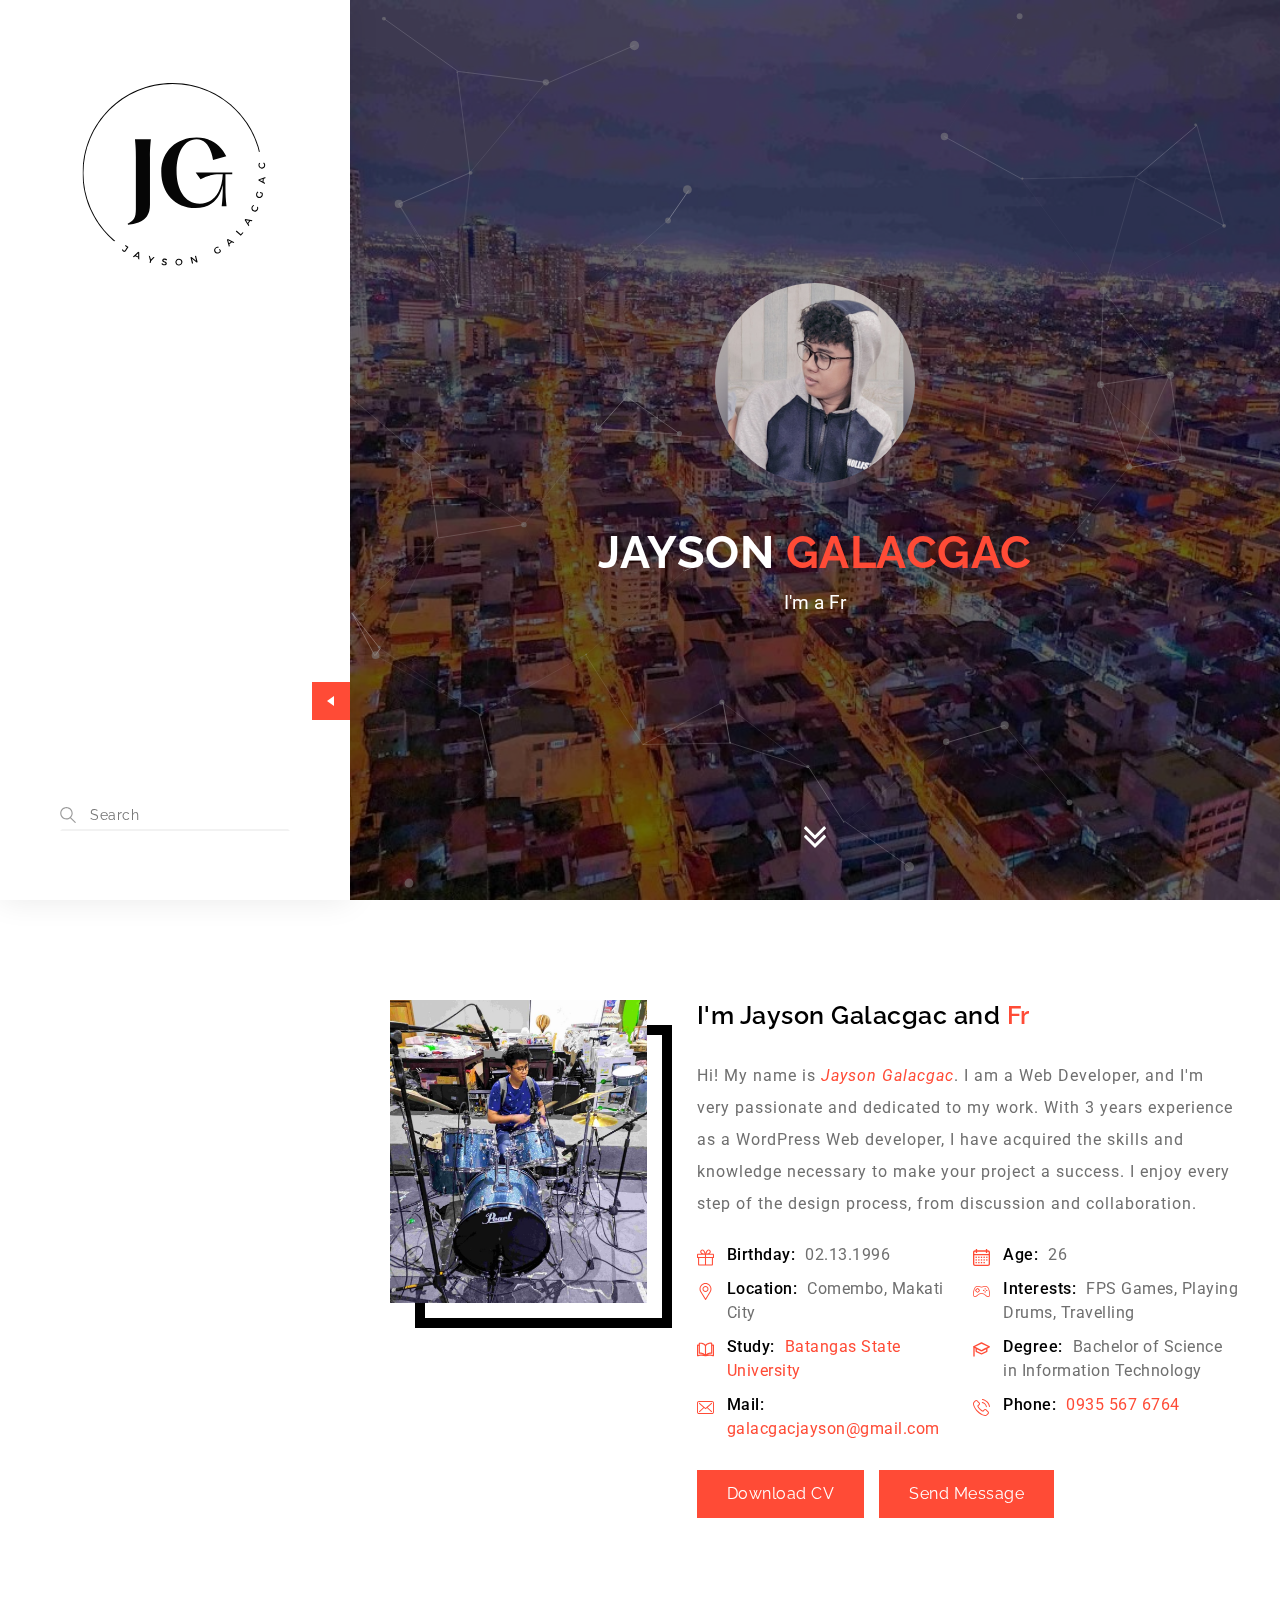
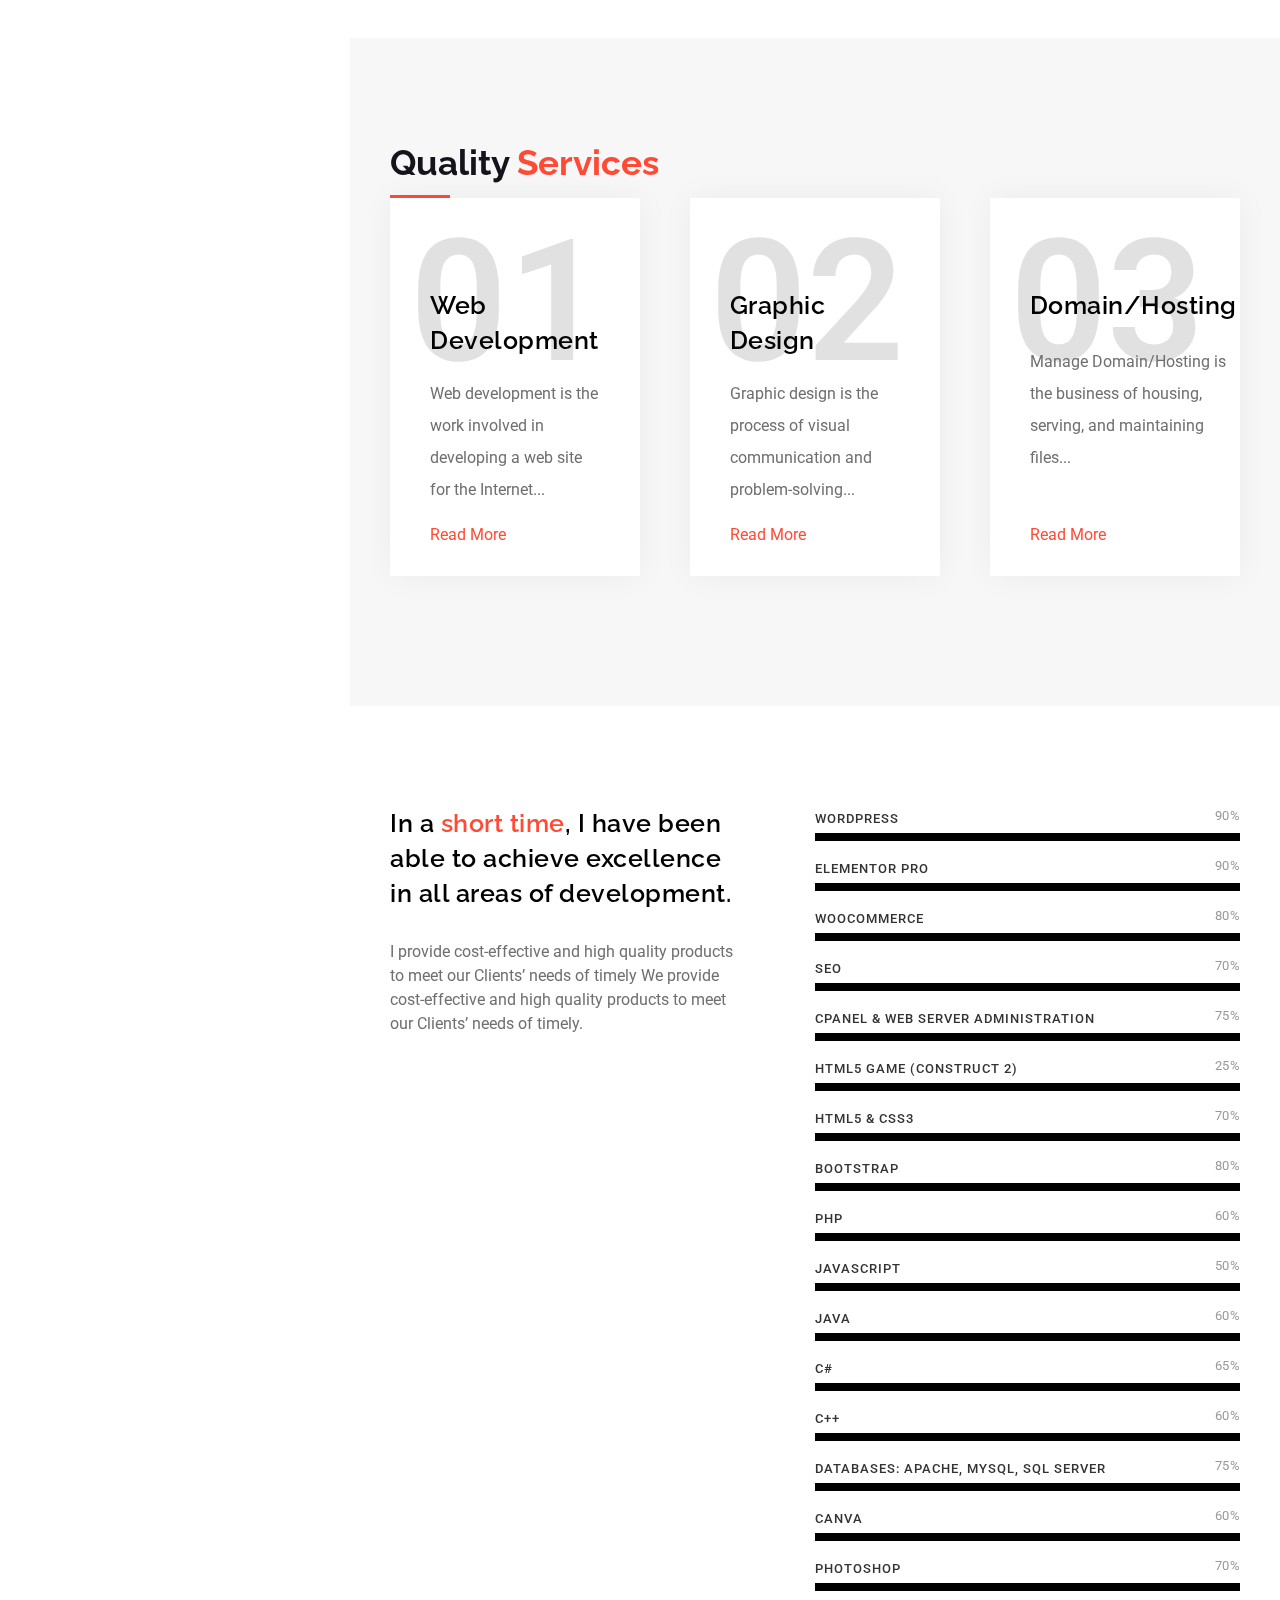
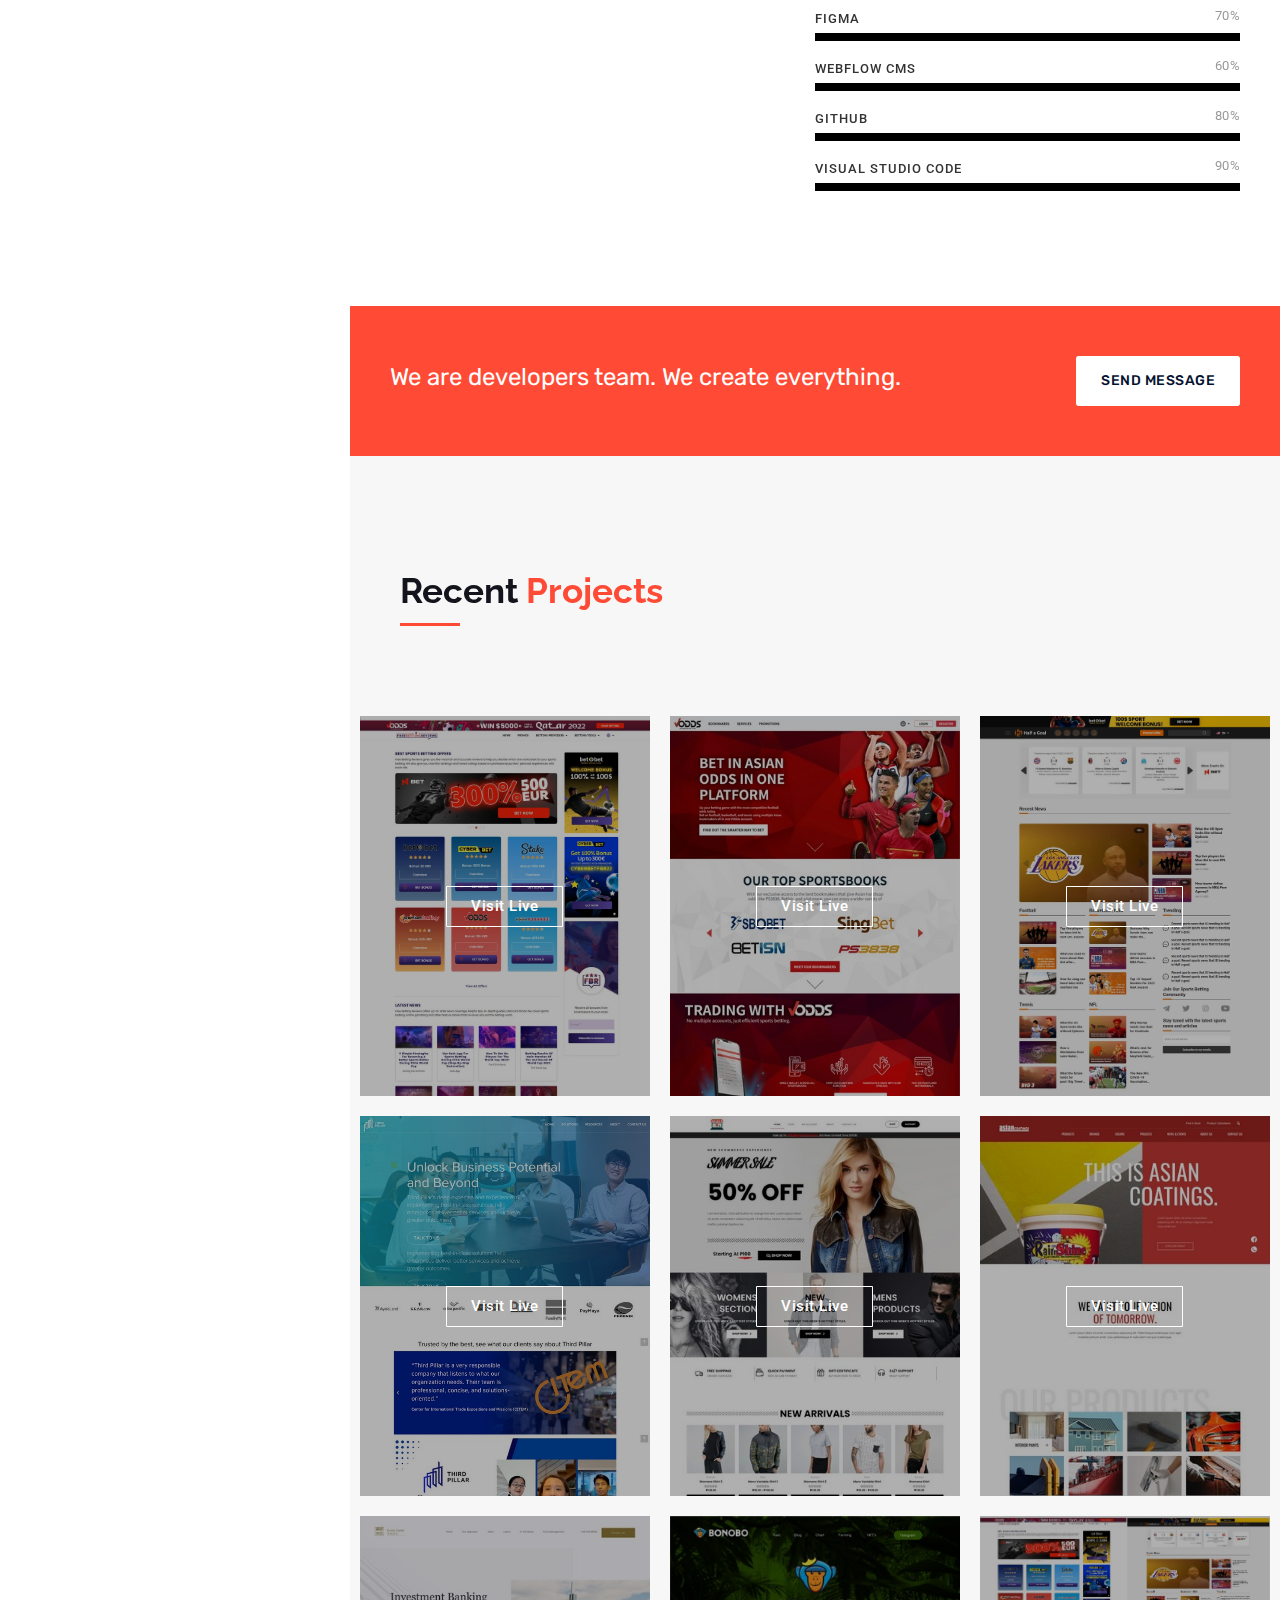
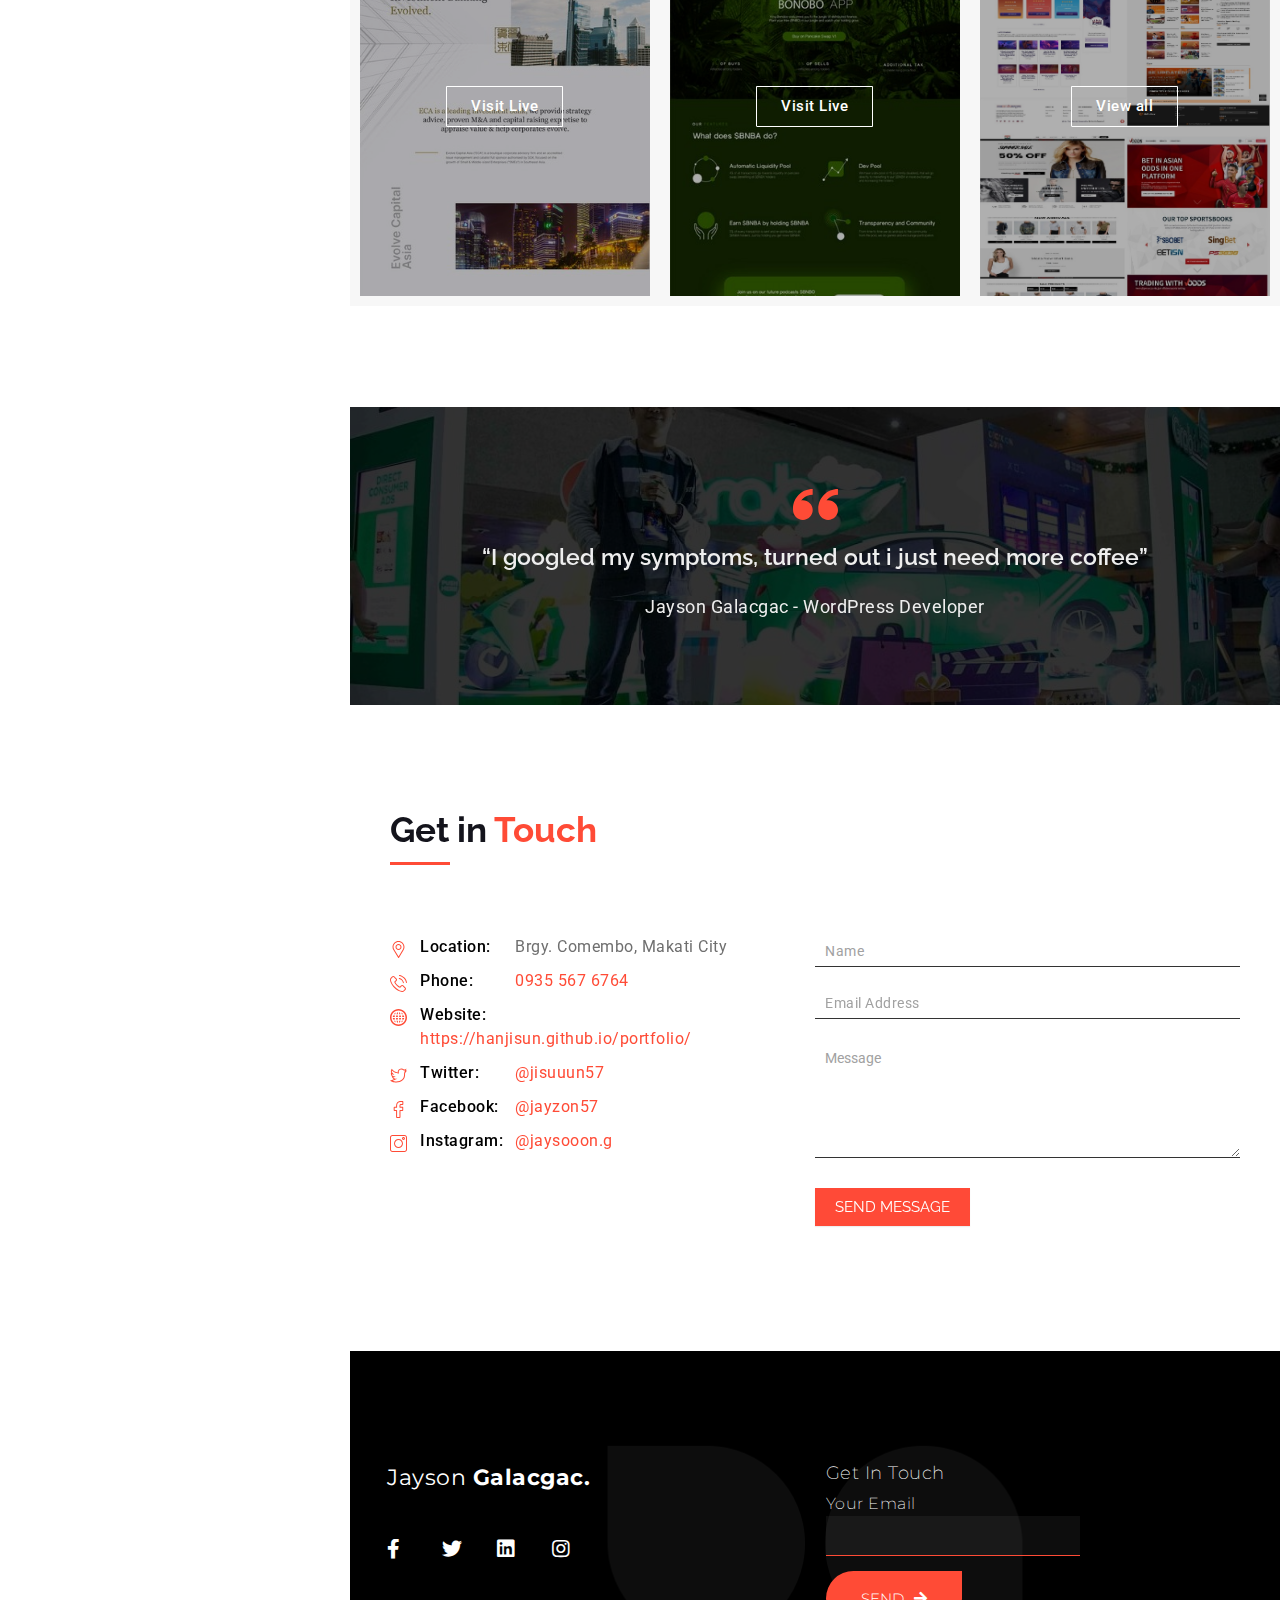
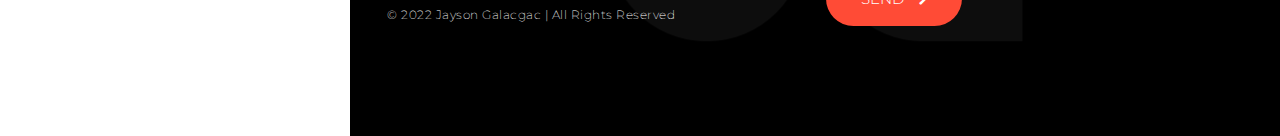
==== commit 65e8d35d: "rename link and title "Recent Projects V2"" ====
--- a/index.html
+++ b/index.html
@@ -12,7 +12,7 @@
                 "settings_hover_icon": 'http://portfolio-staging-v2/wp-content/plugins/export-wp-page-to-static-html/admin/images/settings_hover.png'
             };
             /* ]]\> */
-        </script>         <script type='text/javascript' src='./js/jquery-jquery.min.js' id='jquery-core-js'></script> <script type='text/javascript' src='./js/jquery-jquery-migrate.min.js' id='jquery-migrate-js'></script> <script type='text/javascript' src='./js/arlo-framework-js-modernizr.custom.js' id='modernizr-custom-js'></script> <link rel="https://api.w.org/" href="http://portfolio-staging-v2/wp-json/" /><link rel="alternate" type="application/json" href="http://portfolio-staging-v2/wp-json/wp/v2/pages/699" /><link rel="EditURI" type="application/rsd+xml" title="RSD" href="http://portfolio-staging-v2/xmlrpc.php?rsd" /> <link rel="wlwmanifest" type="application/wlwmanifest+xml" href="http://portfolio-staging-v2/wp-includes/wlwmanifest.xml" /> <meta name="generator" content="WordPress 6.1.1" /> <link rel="canonical" href="http://portfolio-staging-v2/" /> <link rel='shortlink' href='http://portfolio-staging-v2/' /> <link rel="alternate" type="application/json+oembed" href="http://portfolio-staging-v2/wp-json/oembed/1.0/embed?url=http%3A%2F%2Fportfolio-staging-v2%2F" /> <link rel="alternate" type="text/xml+oembed" href="http://portfolio-staging-v2/wp-json/oembed/1.0/embed?url=http%3A%2F%2Fportfolio-staging-v2%2F&#038;format=xml" /> <meta name="generator" content="Redux 4.3.14" /><style type="text/css">.recentcomments a{display:inline !important;padding:0 !important;margin:0 !important;}</style><link rel="icon" href="./images/jayson-logo-v2-bg.svg" sizes="32x32" /> <link rel="icon" href="./images/jayson-logo-v2-bg.svg" sizes="192x192" /> <link rel="apple-touch-icon" href="./images/jayson-logo-v2-bg.svg" /> <meta name="msapplication-TileImage" content="http://portfolio-staging-v2/wp-content/uploads/2022/10/jayson-logo-v2-bg.svg" /> 		<style type="text/css" id="wp-custom-css"> 			/* Fixed chatbot float overlap on Up button */ /* @media screen and (min-width: 1023px) { iframe#tidio-chat-iframe {     bottom: 100px !important;     right: 33px !important; } } */		</style> 		<style id="arlo_fn_option-dynamic-css" title="dynamic-css" class="redux-options-output">body.arlo_fn_light__bg{background-color:#FFFFFF;}.arlo_fn_header_sticky{background-color:#FFFFFF;}.arlo_fn_header_sticky .sticky_list:after{background-color:#EEEEEE;}.arlo_fn_header_sticky ul.nav__hor > li > a{color:#333333;}.arlo_fn_header_sticky ul.nav__hor > li.menu-item-has-children > a:after{border-top-color:#333333;}.arlo_fn_header_sticky ul.nav__hor > li.opened > a,.arlo_fn_header_sticky ul.nav__hor > li > a:hover{color:#000000;}.arlo_fn_header_sticky ul.nav__hor > li.menu-item-has-children.opened > a:hover, .arlo_fn_header_sticky ul.nav__hor > li.menu-item-has-children > a:hover:after{border-top-color:#000000;}.arlo_fn_triggermenu{background-color:#080812;}.arlo_fn_triggermenu .fn_menu_description{color:#999999;}.arlo_fn_triggermenu .fn_desc span{color:#FFFFFF;}.arlo_fn_triggermenu ul.nav__ver > li > a .fn_menu_counter{color:#FFFFFF;}.arlo_fn_triggermenu ul.nav__ver > li > a .fn_menu_counter{-webkit-text-fill-color:#FFFFFF;}#arlo_fn_moving_trigger ul{background-color:rgba(255,255,255,0.02);}#arlo_fn_moving_trigger ul a{color:#999999;}.arlo_fn_nav_extra_button1 a{background-color:rgba(0,255,150,0.2);}.arlo_fn_nav_extra_button1 a{color:#FF8A00;}.arlo_fn_nav_extra_button1 a{border-top:1px solid #00ff96;border-bottom:1px solid #00ff96;border-left:1px solid #00ff96;border-right:1px solid #00ff96;}.arlo_fn_nav_extra_button2 a{background-color:rgba(255,138,0,0.2);}.arlo_fn_nav_extra_button2 a{color:#FF8A00;}.arlo_fn_nav_extra_button2 a{border-top:1px solid #ff8a00;border-bottom:1px solid #ff8a00;border-left:1px solid #ff8a00;border-right:1px solid #ff8a00;}a.arlo_fn_totop.arlo_fn_fixed_totop .top{background-color:#FF4B36;}a.arlo_fn_totop.arlo_fn_fixed_totop .top:after{border-bottom-color:#FFFFFF;}</style>  </head>    	  <body class="home page-template page-template-elementor_header_footer page page-id-699 arlo_fn_light__bg elementor-default elementor-template-full-width elementor-kit-6 elementor-page elementor-page-699">      <!-- WRAPPER ALL -->  <div class="arlo_fn_wrapper_all disable"   	data-nav-skin="light"   	data-mobile-autocollapse="disable"   	data-nav-type="sidebar"   	data-submenu-skin="dark"   	>  	  	<!-- get moving submenu if sidebar navigation is selected -->  			<div id="arlo_fn_fixedsub">  			<ul></ul>  		</div>  		  	<div id="arlo_fn_moving_trigger">  		<ul></ul>  	</div>  		  	  	<!-- get preloader if preloader is enabled from Theme Options-->  		  	  	<!-- WRAPPER -->  	<div class="arlo_fn_wrapper">  		  	  				  				<!-- get selected navigation from source file -->  		   <!-- HEADER -->  <div class="arlo_fn_header" data-align="left">  	<div class="header_inner">  		<div class="menu_logo">  			<a href="./index.html">  				<img class="desktop_logo" src="./images/2022-10-jayson-logo-v2-bg.svg" alt="Jayson Galacgac | Welcome!" />  				<img class="desktop_logo_dark" src="./images/2022-10-jayson-logo-v2-bg.svg" alt="Jayson Galacgac | Welcome!" />  				<img class="desktop_logo_custom" src="./images/2022-10-jayson-logo-v2-bg.svg" alt="Jayson Galacgac | Welcome!" />  				<span><span class="span_a"></span><span class="span_b"></span></span>  			</a>  		</div>  		<div class="menu_nav">    			  		</div>  		<div class="header_closer"></div>  		<div class="arlo_fn_tagline">  						<div class="tline_search">  				<form action="http://portfolio-staging-v2/" method="get" >  					<input type="text" placeholder="Search" name="s" autocomplete="off" />  					<input type="submit" class="pe-7s-search" value="" />  					<a href="#" class="right"><img class="arlo_fn_svg" src="./images/arlo-framework-svg-search.svg" alt="svg" /></a>  					<a href="#" class="left"><img class="arlo_fn_svg" src="./images/arlo-framework-svg-search.svg" alt="svg" /></a>  				</form>  			</div>  						  			<style>.arlo_fn_social_list[data-social-type="abbr"] ul li a{color:#333333 !important;}.arlo_fn_social_list[data-social-type="abbr"] ul li a:hover{color:#FF4B36 !important;}.arlo_fn_social_list[data-social-type="icon"] ul li a{border-color:#333333 !important; color:#333333 !important;}.arlo_fn_social_list[data-social-type="icon"] ul li a:hover{border-color:#FF4B36 !important; color:#FF4B36 !important;}.arlo_fn_social_list[data-social-type="icon"][data-social-bg="bg"] ul li a{background-color:#30B893 !important;}.arlo_fn_social_list[data-social-type="icon"][data-social-bg="bg"] ul li a:hover{background-color:#1A2233 !important;}</style>		</div>  	</div>  </div>  <!-- /HEADER -->		  		  		<!-- get trigger menu -->  		<div class="arlo_fn_triggermenu" data-animation="alpha" data-desc-pos="top" data-text-align="left" data-menu-stroke="stroke_color" data-col-align="top" data-row-align="left" data-text-animation="top_bottom"><div class="menu_full"><div class="menu_wrapper" style="max-width:800px;"><div class="menu_in" style="width:600px;"></div></div><div class="trigger_closer"><span class="text">Close</span><span class="icon"></span></div></div></div><style>.arlo_fn_triggermenu ul.nav__ver > li > a{font-family:Poppins;font-size:90px;font-weight:400;line-height:72px;}#arlo_fn_moving_trigger ul a{font-family:Roboto;font-size:16px;font-weight:500;line-height:35px;}.arlo_fn_triggermenu[data-menu-stroke="stroke_color"] ul.nav__ver > li > a .fn_btn span.fn_a1{-webkit-text-stroke-color: #FFFFFF;}.arlo_fn_triggermenu[data-menu-stroke="stroke_color"] ul.nav__ver > li > a .fn_btn span.fn_a2{color: #FFFFFF;}.arlo_fn_triggermenu[data-text-animation="simple"][data-menu-stroke="stroke_color"] ul.nav__ver > li.hovered > a .fn_btn span.fn_a1{-webkit-text-stroke-color: #FFFFFF}.arlo_fn_triggermenu[data-text-animation="simple"][data-menu-stroke="stroke_color"] ul.nav__ver > li:hover > a .fn_btn span.fn_a1{-webkit-text-stroke-color: #FFFFFF}.arlo_fn_triggermenu[data-menu-stroke="stroke_stroke"] ul.nav__ver > li > a .fn_btn span.fn_a2, .arlo_fn_triggermenu[data-menu-stroke="stroke_stroke"] ul.nav__ver > li > a .fn_btn span.fn_a1, .arlo_fn_triggermenu[data-menu-stroke="color_stroke"] ul.nav__ver > li > a .fn_btn span.fn_a2, .arlo_fn_triggermenu[data-menu-stroke="stroke_color"] ul.nav__ver > li > a .fn_btn span.fn_a1{-webkit-text-stroke-width: 1px;}#arlo_fn_moving_trigger ul{width: 240px;}.arlo_fn_triggermenu ul.nav__ver > li > a{text-transform: uppercase;}</style>		  		  		<!-- get mobile menu -->  		     <!-- MOBILE MENU -->  <div class="arlo_fn_mobilemenu_wrap">      	<!-- LOGO & HAMBURGER -->  	<div class="logo_hamb">  		<div class="in">  			<div class="menu_logo">  				<a href="./index.html"><img src="./images/2022-10-jayson-logo-v2-bg.svg" alt="Jayson Galacgac | Welcome!" /></a>  			</div>  			<div class="hamburger hamburger--collapse-r">  				<div class="hamburger-box">  					<div class="hamburger-inner"></div>  				</div>  			</div>  		</div>  	</div>  	<!-- /LOGO & HAMBURGER -->    	<!-- MOBILE DROPDOWN MENU -->  	<div class="mobilemenu" style="display: none">  			</div>  	<!-- /MOBILE DROPDOWN MENU -->    </div>  <!-- /MOBILE MENU -->		  		<!-- get sticky navigation -->  						  		  		<!-- WRAPPER for HEIGHT -->  		<div class="arlo_fn_wfh">		<div data-elementor-type="wp-page" data-elementor-id="699" class="elementor elementor-699"> 									<section data-particle_enable="false" data-particle-mobile-disabled="false" class="elementor-section elementor-top-section elementor-element elementor-element-728bb3ef elementor-section-full_width elementor-section-height-default elementor-section-height-default" data-id="728bb3ef" data-element_type="section" id="arlo-home" data-settings="{&quot;background_background&quot;:&quot;classic&quot;}"> 						<div class="elementor-container elementor-column-gap-default"> 					<div class="elementor-column elementor-col-100 elementor-top-column elementor-element elementor-element-5467c8e5" data-id="5467c8e5" data-element_type="column" data-settings="{&quot;background_background&quot;:&quot;classic&quot;}"> 			<div class="elementor-widget-wrap elementor-element-populated"> 								<div class="elementor-element elementor-element-477fe259 elementor-widget elementor-widget-frel-hero-header-all-in-one" data-id="477fe259" data-element_type="widget" data-widget_type="frel-hero-header-all-in-one.default"> 				<div class="elementor-widget-container"> 			<div class="cons_w_wrapper"><div class="fn_cs_hero_header_exclusive fn_cs_o_particles" data-height="vh"><div class="container"><div class="content_holder"><div class="title_holder"><span class="t_image" style="background-image:url(./images/img/profile.jpg)"></span><h3>Jayson <span>Galacgac</span></h3><p>I'm a <span class="arlo_fn_animation_text" data-items="Freelancer:::Web Developer:::Application Developer"></span></p></div></div></div><div class="bg_holder"><div class="o_img" data-bg-img="./images/img/bg-condo.jpg"></div><div id="particles-js"></div><div class="o_color"></div></div><a class="bounce" href="#arlo-about"><img decoding="async" class="arlo_w_fn_svg" src="./images/arlo-core-shortcode-assets-svg-down-1.svg" alt="svg" /></a></div></div>		</div> 				</div> 				<div class="elementor-element elementor-element-6c118032 elementor-widget elementor-widget-frel-about-text-slider" data-id="6c118032" data-element_type="widget" id="arlo-about" data-widget_type="frel-about-text-slider.default"> 				<div class="elementor-widget-container"> 			<div class="cons_w_wrapper"><div class="fn_cs_about_text_slider new fn_light_mode"><div class="container"><div class="about_text_slider"><div class="left_part"><div class="about_image_wrap parallax" data-relative-input="true">  								<div class="image layer" data-depth="0.7">  									<img decoding="async" src="./images/arlo-core-shortcode-assets-img-thumb-550-560.jpg" alt="" />  									<div class="inner" data-bg-img="./images/img/Drummer.jpg"></div>  								</div>  								<div class="border layer" data-depth="0.5">  									<img decoding="async" src="./images/arlo-core-shortcode-assets-img-thumb-550-560.jpg" alt="" />  									<div class="inner"></div>  								</div>  							</div></div><div class="right_part"><div class="desc_holder"><h3>I'm Jayson Galacgac and <span class="arlo_fn_animation_text" data-items="Freelancer:::Web Developer:::Application Developer"></span></h3><p>Hi! My name is <span>Jayson Galacgac</span>. I am a Web Developer, and I'm very passionate and dedicated to my work. With 3 years experience as a WordPress Web developer, I have acquired the skills and knowledge necessary to make your project a success. I enjoy every step of the design process, from discussion and collaboration.</p></div><div class="info_list"><ul><li><div class="info_item"><span class="icon"><img decoding="async" class="arlo_w_fn_svg" src="./images/arlo-core-shortcode-assets-svg-birthday-1.svg" alt="svg" /></span><label>Birthday:</label><span>02.13.1996</span></div></li><li><div class="info_item"><span class="icon"><img decoding="async" class="arlo_w_fn_svg" src="./images/arlo-core-shortcode-assets-svg-calendar-1.svg" alt="svg" /></span><label>Age:</label><span>26</span></div></li><li><div class="info_item"><span class="icon"><img decoding="async" class="arlo_w_fn_svg" src="./images/arlo-core-shortcode-assets-svg-location-2.svg" alt="svg" /></span><label>Location:</label><span>Comembo, Makati City</span></div></li><li><div class="info_item"><span class="icon"><img decoding="async" class="arlo_w_fn_svg" src="./images/arlo-core-shortcode-assets-svg-hobby-6.svg" alt="svg" /></span><label>Interests:</label><span>FPS Games, Playing Drums, Travelling</span></div></li><li><div class="info_item"><span class="icon"><img decoding="async" class="arlo_w_fn_svg" src="./images/arlo-core-shortcode-assets-svg-study-2.svg" alt="svg" /></span><label>Study:</label><span><a href="#">Batangas State University</a></span></div></li><li><div class="info_item"><span class="icon"><img decoding="async" class="arlo_w_fn_svg" src="./images/arlo-core-shortcode-assets-svg-degree-7.svg" alt="svg" /></span><label>Degree:</label><span>Bachelor of Science in Information Technology</span></div></li><li><div class="info_item"><span class="icon"><img decoding="async" class="arlo_w_fn_svg" src="./images/arlo-core-shortcode-assets-svg-message-1.svg" alt="svg" /></span><label>Mail:</label><span><a href="galacgacjayson@gmail.com">galacgacjayson@gmail.com</a></span></div></li><li><div class="info_item"><span class="icon"><img decoding="async" class="arlo_w_fn_svg" src="./images/arlo-core-shortcode-assets-svg-call-1.svg" alt="svg" /></span><label>Phone:</label><span><a href="tel:+09355676764">0935 567 6764</a></span></div></li></ul></div><div class="btn_list"><ul><li><a href="http://jaysongalacgac.magistechnologiesinc.com/wp-content/uploads/2022/12/Jayson-Galacgac-CV.pdf" download><span>Download CV</span></a></li><li><a href="https://facebook.com/jayzon57" ><span>Send Message</span></a></li></ul></div></div></div></div></div></div>		</div> 				</div> 					</div> 		</div> 							</div> 		</section> 				<section data-particle_enable="false" data-particle-mobile-disabled="false" class="elementor-section elementor-top-section elementor-element elementor-element-41676a32 elementor-section-full_width elementor-section-height-default elementor-section-height-default" data-id="41676a32" data-element_type="section" id="arlo-services" data-settings="{&quot;background_background&quot;:&quot;classic&quot;}"> 						<div class="elementor-container elementor-column-gap-default"> 					<div class="elementor-column elementor-col-100 elementor-top-column elementor-element elementor-element-4a2af46c" data-id="4a2af46c" data-element_type="column"> 			<div class="elementor-widget-wrap elementor-element-populated"> 								<div class="elementor-element elementor-element-94a4f66 elementor-widget elementor-widget-frel-main-title" data-id="94a4f66" data-element_type="widget" data-widget_type="frel-main-title.default"> 				<div class="elementor-widget-container"> 			<div class="cons_w_wrapper"><div class="fn_cs_main_title fn_light_mode"><div class="container"><div class="title_holder"><h3>Quality <span>Services</span></h3></div></div></div></div>		</div> 				</div> 				<div class="elementor-element elementor-element-5e940955 elementor-widget elementor-widget-frel-services-numbered" data-id="5e940955" data-element_type="widget" data-widget_type="frel-services-numbered.default"> 				<div class="elementor-widget-container"> 			<div class="cons_w_wrapper"><div class="fn_cs_services_numbered fn_light_mode"><div class="container"><div class="snumbered_inner"><ul><li><div class="item"><div class="number_holder"><h3>01</h3></div><h3>Web Development</h3><p class="desc_h">Web development is the work involved in developing a web site for the Internet...</p><p class="btn_h"><a href="#">Read More</a></p></div></li><li><div class="item"><div class="number_holder"><h3>02</h3></div><h3>Graphic Design</h3><p class="desc_h">Graphic design is the process of visual communication and problem-solving...</p><p class="btn_h"><a href="#">Read More</a></p></div></li><li><div class="item"><div class="number_holder"><h3>03</h3></div><h3>Domain/Hosting</h3><p class="desc_h"> Manage Domain/Hosting is the business of housing, serving, and maintaining files...</p><p class="btn_h"><a href="#">Read More</a></p></div></li></ul></div></div></div></div>		</div> 				</div> 					</div> 		</div> 							</div> 		</section> 				<section data-particle_enable="false" data-particle-mobile-disabled="false" class="elementor-section elementor-top-section elementor-element elementor-element-4ec9f7ba elementor-section-full_width elementor-section-height-default elementor-section-height-default" data-id="4ec9f7ba" data-element_type="section"> 						<div class="elementor-container elementor-column-gap-default"> 					<div class="elementor-column elementor-col-100 elementor-top-column elementor-element elementor-element-6e003305" data-id="6e003305" data-element_type="column"> 			<div class="elementor-widget-wrap elementor-element-populated"> 								<div class="elementor-element elementor-element-7dd6be2e elementor-widget elementor-widget-frel-progress-bar-with-desc" data-id="7dd6be2e" data-element_type="widget" data-widget_type="frel-progress-bar-with-desc.default"> 				<div class="elementor-widget-container"> 			<div class="cons_w_wrapper"><div class="fn_cs_progress_bar_desc"><div class="container"><div class="pbd_inner"><div class="left_part"><h3>In a <span>short time</span>, I have been able to achieve excellence in all areas of development.</h3><p>I provide cost-effective and high quality products to meet our Clients’ needs of timely We provide cost-effective and high quality products to meet our Clients’ needs of timely.</p></div><div class="right_part"><div class="fn_cs_progress_bar"><div class="fn_cs_progress_wrap fn_light_mode" data-strip="off"><div class="fn_cs_progress" data-value="90"><span><span class="label">WordPress</span><span class="number">90%</span></span><div class="fn_cs_bar_bg"><div class="fn_cs_bar_wrap"><div class="fn_cs_bar"></div></div></div></div></div><div class="fn_cs_progress_wrap fn_light_mode" data-strip="off"><div class="fn_cs_progress" data-value="90"><span><span class="label">Elementor PRO</span><span class="number">90%</span></span><div class="fn_cs_bar_bg"><div class="fn_cs_bar_wrap"><div class="fn_cs_bar"></div></div></div></div></div><div class="fn_cs_progress_wrap fn_light_mode" data-strip="off"><div class="fn_cs_progress" data-value="80"><span><span class="label">WOOCOMMERCE</span><span class="number">80%</span></span><div class="fn_cs_bar_bg"><div class="fn_cs_bar_wrap"><div class="fn_cs_bar"></div></div></div></div></div><div class="fn_cs_progress_wrap fn_light_mode" data-strip="off"><div class="fn_cs_progress" data-value="70"><span><span class="label">SEO</span><span class="number">70%</span></span><div class="fn_cs_bar_bg"><div class="fn_cs_bar_wrap"><div class="fn_cs_bar"></div></div></div></div></div><div class="fn_cs_progress_wrap fn_light_mode" data-strip="off"><div class="fn_cs_progress" data-value="75"><span><span class="label">CPANEL & WEB SERVER ADMINISTRATION</span><span class="number">75%</span></span><div class="fn_cs_bar_bg"><div class="fn_cs_bar_wrap"><div class="fn_cs_bar"></div></div></div></div></div><div class="fn_cs_progress_wrap fn_light_mode" data-strip="off"><div class="fn_cs_progress" data-value="25"><span><span class="label">HTML5 GAME (CONSTRUCT 2)</span><span class="number">25%</span></span><div class="fn_cs_bar_bg"><div class="fn_cs_bar_wrap"><div class="fn_cs_bar"></div></div></div></div></div><div class="fn_cs_progress_wrap fn_light_mode" data-strip="off"><div class="fn_cs_progress" data-value="70"><span><span class="label">HTML5 & CSS3</span><span class="number">70%</span></span><div class="fn_cs_bar_bg"><div class="fn_cs_bar_wrap"><div class="fn_cs_bar"></div></div></div></div></div><div class="fn_cs_progress_wrap fn_light_mode" data-strip="off"><div class="fn_cs_progress" data-value="80"><span><span class="label">Bootstrap</span><span class="number">80%</span></span><div class="fn_cs_bar_bg"><div class="fn_cs_bar_wrap"><div class="fn_cs_bar"></div></div></div></div></div><div class="fn_cs_progress_wrap fn_light_mode" data-strip="off"><div class="fn_cs_progress" data-value="60"><span><span class="label">PHP</span><span class="number">60%</span></span><div class="fn_cs_bar_bg"><div class="fn_cs_bar_wrap"><div class="fn_cs_bar"></div></div></div></div></div><div class="fn_cs_progress_wrap fn_light_mode" data-strip="off"><div class="fn_cs_progress" data-value="50"><span><span class="label">JAVASCRIPT</span><span class="number">50%</span></span><div class="fn_cs_bar_bg"><div class="fn_cs_bar_wrap"><div class="fn_cs_bar"></div></div></div></div></div><div class="fn_cs_progress_wrap fn_light_mode" data-strip="off"><div class="fn_cs_progress" data-value="60"><span><span class="label">JAVA</span><span class="number">60%</span></span><div class="fn_cs_bar_bg"><div class="fn_cs_bar_wrap"><div class="fn_cs_bar"></div></div></div></div></div><div class="fn_cs_progress_wrap fn_light_mode" data-strip="off"><div class="fn_cs_progress" data-value="65"><span><span class="label">C#</span><span class="number">65%</span></span><div class="fn_cs_bar_bg"><div class="fn_cs_bar_wrap"><div class="fn_cs_bar"></div></div></div></div></div><div class="fn_cs_progress_wrap fn_light_mode" data-strip="off"><div class="fn_cs_progress" data-value="60"><span><span class="label">C++</span><span class="number">60%</span></span><div class="fn_cs_bar_bg"><div class="fn_cs_bar_wrap"><div class="fn_cs_bar"></div></div></div></div></div><div class="fn_cs_progress_wrap fn_light_mode" data-strip="off"><div class="fn_cs_progress" data-value="75"><span><span class="label">Databases: Apache, MySQL, SQL Server</span><span class="number">75%</span></span><div class="fn_cs_bar_bg"><div class="fn_cs_bar_wrap"><div class="fn_cs_bar"></div></div></div></div></div><div class="fn_cs_progress_wrap fn_light_mode" data-strip="off"><div class="fn_cs_progress" data-value="60"><span><span class="label">CANVA</span><span class="number">60%</span></span><div class="fn_cs_bar_bg"><div class="fn_cs_bar_wrap"><div class="fn_cs_bar"></div></div></div></div></div><div class="fn_cs_progress_wrap fn_light_mode" data-strip="off"><div class="fn_cs_progress" data-value="70"><span><span class="label">PHOTOSHOP</span><span class="number">70%</span></span><div class="fn_cs_bar_bg"><div class="fn_cs_bar_wrap"><div class="fn_cs_bar"></div></div></div></div></div><div class="fn_cs_progress_wrap fn_light_mode" data-strip="off"><div class="fn_cs_progress" data-value="70"><span><span class="label">FIGMA</span><span class="number">70%</span></span><div class="fn_cs_bar_bg"><div class="fn_cs_bar_wrap"><div class="fn_cs_bar"></div></div></div></div></div><div class="fn_cs_progress_wrap fn_light_mode" data-strip="off"><div class="fn_cs_progress" data-value="60"><span><span class="label">Webflow CMS</span><span class="number">60%</span></span><div class="fn_cs_bar_bg"><div class="fn_cs_bar_wrap"><div class="fn_cs_bar"></div></div></div></div></div><div class="fn_cs_progress_wrap fn_light_mode" data-strip="off"><div class="fn_cs_progress" data-value="80"><span><span class="label">GITHUB</span><span class="number">80%</span></span><div class="fn_cs_bar_bg"><div class="fn_cs_bar_wrap"><div class="fn_cs_bar"></div></div></div></div></div><div class="fn_cs_progress_wrap fn_light_mode" data-strip="off"><div class="fn_cs_progress" data-value="90"><span><span class="label">Visual Studio Code</span><span class="number">90%</span></span><div class="fn_cs_bar_bg"><div class="fn_cs_bar_wrap"><div class="fn_cs_bar"></div></div></div></div></div></div></div></div></div></div></div>		</div> 				</div> 					</div> 		</div> 							</div> 		</section> 				<section data-particle_enable="false" data-particle-mobile-disabled="false" class="elementor-section elementor-top-section elementor-element elementor-element-615730a elementor-section-full_width elementor-section-height-default elementor-section-height-default" data-id="615730a" data-element_type="section"> 						<div class="elementor-container elementor-column-gap-no"> 					<div class="elementor-column elementor-col-100 elementor-top-column elementor-element elementor-element-d096957" data-id="d096957" data-element_type="column"> 			<div class="elementor-widget-wrap elementor-element-populated"> 								<div class="elementor-element elementor-element-44cb5b8 elementor-widget elementor-widget-frel-call-to-action" data-id="44cb5b8" data-element_type="widget" data-widget_type="frel-call-to-action.default"> 				<div class="elementor-widget-container"> 			<div class="cons_w_wrapper"><div class="fn_cs_call_to_action"><div class="container"><div class="cta_holder"><div class="title_holder"><h3>We are developers team. We create everything.</h3><p></p></div><div class="link_holder"><a href="https://www.facebook.com/jayzon57"><span>Send Message</span></a></div></div></div></div></div>		</div> 				</div> 					</div> 		</div> 							</div> 		</section> 				<section data-particle_enable="false" data-particle-mobile-disabled="false" class="elementor-section elementor-top-section elementor-element elementor-element-2b70bf66 elementor-section-boxed elementor-section-height-default elementor-section-height-default" data-id="2b70bf66" data-element_type="section" data-settings="{&quot;background_background&quot;:&quot;classic&quot;}"> 						<div class="elementor-container elementor-column-gap-default"> 					<div class="elementor-column elementor-col-100 elementor-top-column elementor-element elementor-element-5213396b" data-id="5213396b" data-element_type="column"> 			<div class="elementor-widget-wrap elementor-element-populated"> 								<div class="elementor-element elementor-element-7fbf4ef5 elementor-widget elementor-widget-frel-main-title" data-id="7fbf4ef5" data-element_type="widget" data-widget_type="frel-main-title.default"> 				<div class="elementor-widget-container"> 			<div class="cons_w_wrapper"><div class="fn_cs_main_title fn_light_mode"><div class="container"><div class="title_holder"><h3>Recent <span>Projects</span></h3></div></div></div></div>		</div> 				</div> 					</div> 		</div> 							</div> 		</section> 				<section data-particle_enable="false" data-particle-mobile-disabled="false" class="elementor-section elementor-top-section elementor-element elementor-element-28360528 elementor-section-full_width elementor-section-height-default elementor-section-height-default" data-id="28360528" data-element_type="section" data-settings="{&quot;background_background&quot;:&quot;classic&quot;}"> 						<div class="elementor-container elementor-column-gap-no"> 					<div class="elementor-column elementor-col-100 elementor-top-column elementor-element elementor-element-3a983aad" data-id="3a983aad" data-element_type="column"> 			<div class="elementor-widget-wrap elementor-element-populated"> 								<section data-particle_enable="false" data-particle-mobile-disabled="false" class="elementor-section elementor-inner-section elementor-element elementor-element-b78d3ca elementor-section-boxed elementor-section-height-default elementor-section-height-default" data-id="b78d3ca" data-element_type="section"> 						<div class="elementor-container elementor-column-gap-custom"> 					<div class="elementor-column elementor-col-33 elementor-inner-column elementor-element elementor-element-452489d height-container" data-id="452489d" data-element_type="column" data-settings="{&quot;background_background&quot;:&quot;classic&quot;}"> 			<div class="elementor-widget-wrap elementor-element-populated"> 								<div class="elementor-element elementor-element-05e307e elementor-align-justify project-cards elementor-widget elementor-widget-button" data-id="05e307e" data-element_type="widget" data-widget_type="button.default"> 				<div class="elementor-widget-container"> 					<div class="elementor-button-wrapper"> 			<a href="https://freebettingreviews.com/" class="elementor-button-link elementor-button elementor-size-sm" role="button"> 						<span class="elementor-button-content-wrapper"> 						<span class="elementor-button-text">Visit Live</span> 		</span> 					</a> 		</div> 				</div> 				</div> 					</div> 		</div> 				<div class="elementor-column elementor-col-33 elementor-inner-column elementor-element elementor-element-02c5448 height-container" data-id="02c5448" data-element_type="column" data-settings="{&quot;background_background&quot;:&quot;classic&quot;}"> 			<div class="elementor-widget-wrap elementor-element-populated"> 								<div class="elementor-element elementor-element-96b6f72 elementor-align-justify project-cards elementor-widget elementor-widget-button" data-id="96b6f72" data-element_type="widget" data-widget_type="button.default"> 				<div class="elementor-widget-container"> 					<div class="elementor-button-wrapper"> 			<a href="https://vodds.com/" class="elementor-button-link elementor-button elementor-size-sm" role="button"> 						<span class="elementor-button-content-wrapper"> 						<span class="elementor-button-text">Visit Live</span> 		</span> 					</a> 		</div> 				</div> 				</div> 					</div> 		</div> 				<div class="elementor-column elementor-col-33 elementor-inner-column elementor-element elementor-element-d28bd48 height-container" data-id="d28bd48" data-element_type="column" data-settings="{&quot;background_background&quot;:&quot;classic&quot;}"> 			<div class="elementor-widget-wrap elementor-element-populated"> 								<div class="elementor-element elementor-element-26a900c elementor-align-justify project-cards elementor-widget elementor-widget-button" data-id="26a900c" data-element_type="widget" data-widget_type="button.default"> 				<div class="elementor-widget-container"> 					<div class="elementor-button-wrapper"> 			<a href="https://staging-hg.dreamhosters.com/" class="elementor-button-link elementor-button elementor-size-sm" role="button"> 						<span class="elementor-button-content-wrapper"> 						<span class="elementor-button-text">Visit Live</span> 		</span> 					</a> 		</div> 				</div> 				</div> 					</div> 		</div> 							</div> 		</section> 				<section data-particle_enable="false" data-particle-mobile-disabled="false" class="elementor-section elementor-inner-section elementor-element elementor-element-446d941 elementor-section-boxed elementor-section-height-default elementor-section-height-default" data-id="446d941" data-element_type="section"> 						<div class="elementor-container elementor-column-gap-custom"> 					<div class="elementor-column elementor-col-33 elementor-inner-column elementor-element elementor-element-83340ed height-container" data-id="83340ed" data-element_type="column" data-settings="{&quot;background_background&quot;:&quot;classic&quot;}"> 			<div class="elementor-widget-wrap elementor-element-populated"> 								<div class="elementor-element elementor-element-8742e08 elementor-align-justify project-cards elementor-widget elementor-widget-button" data-id="8742e08" data-element_type="widget" data-widget_type="button.default"> 				<div class="elementor-widget-container"> 					<div class="elementor-button-wrapper"> 			<a href="https://www.3rd-pillar.com/" class="elementor-button-link elementor-button elementor-size-sm" role="button"> 						<span class="elementor-button-content-wrapper"> 						<span class="elementor-button-text">Visit Live</span> 		</span> 					</a> 		</div> 				</div> 				</div> 					</div> 		</div> 				<div class="elementor-column elementor-col-33 elementor-inner-column elementor-element elementor-element-4fa3249 height-container" data-id="4fa3249" data-element_type="column" data-settings="{&quot;background_background&quot;:&quot;classic&quot;}"> 			<div class="elementor-widget-wrap elementor-element-populated"> 								<div class="elementor-element elementor-element-a2de08d elementor-align-justify project-cards elementor-widget elementor-widget-button" data-id="a2de08d" data-element_type="widget" data-widget_type="button.default"> 				<div class="elementor-widget-container"> 					<div class="elementor-button-wrapper"> 			<a href="http://shaariishaariistore.com/" class="elementor-button-link elementor-button elementor-size-sm" role="button"> 						<span class="elementor-button-content-wrapper"> 						<span class="elementor-button-text">Visit Live</span> 		</span> 					</a> 		</div> 				</div> 				</div> 					</div> 		</div> 				<div class="elementor-column elementor-col-33 elementor-inner-column elementor-element elementor-element-899c8ec height-container" data-id="899c8ec" data-element_type="column" data-settings="{&quot;background_background&quot;:&quot;classic&quot;}"> 			<div class="elementor-widget-wrap elementor-element-populated"> 								<div class="elementor-element elementor-element-b248d06 elementor-align-justify project-cards elementor-widget elementor-widget-button" data-id="b248d06" data-element_type="widget" data-widget_type="button.default"> 				<div class="elementor-widget-container"> 					<div class="elementor-button-wrapper"> 			<a href="https://asiancoatings.qadracreatives.com/" class="elementor-button-link elementor-button elementor-size-sm" role="button"> 						<span class="elementor-button-content-wrapper"> 						<span class="elementor-button-text">Visit Live</span> 		</span> 					</a> 		</div> 				</div> 				</div> 					</div> 		</div> 							</div> 		</section> 				<section data-particle_enable="false" data-particle-mobile-disabled="false" class="elementor-section elementor-inner-section elementor-element elementor-element-aa932c9 elementor-section-boxed elementor-section-height-default elementor-section-height-default" data-id="aa932c9" data-element_type="section"> 						<div class="elementor-container elementor-column-gap-custom"> 					<div class="elementor-column elementor-col-33 elementor-inner-column elementor-element elementor-element-42a641d height-container" data-id="42a641d" data-element_type="column" data-settings="{&quot;background_background&quot;:&quot;classic&quot;}"> 			<div class="elementor-widget-wrap elementor-element-populated"> 								<div class="elementor-element elementor-element-f3c2f03 elementor-align-justify project-cards elementor-widget elementor-widget-button" data-id="f3c2f03" data-element_type="widget" data-widget_type="button.default"> 				<div class="elementor-widget-container"> 					<div class="elementor-button-wrapper"> 			<a href="https://evolve.qadracreatives.com/" class="elementor-button-link elementor-button elementor-size-sm" role="button"> 						<span class="elementor-button-content-wrapper"> 						<span class="elementor-button-text">Visit Live</span> 		</span> 					</a> 		</div> 				</div> 				</div> 					</div> 		</div> 				<div class="elementor-column elementor-col-33 elementor-inner-column elementor-element elementor-element-abd6843 height-container" data-id="abd6843" data-element_type="column" data-settings="{&quot;background_background&quot;:&quot;classic&quot;}"> 			<div class="elementor-widget-wrap elementor-element-populated"> 								<div class="elementor-element elementor-element-53ec041 elementor-align-justify project-cards elementor-widget elementor-widget-button" data-id="53ec041" data-element_type="widget" data-widget_type="button.default"> 				<div class="elementor-widget-container"> 					<div class="elementor-button-wrapper"> 			<a href="https://bonobo.qadracreatives.com/" class="elementor-button-link elementor-button elementor-size-sm" role="button"> 						<span class="elementor-button-content-wrapper"> 						<span class="elementor-button-text">Visit Live</span> 		</span> 					</a> 		</div> 				</div> 				</div> 					</div> 		</div> 				<div class="elementor-column elementor-col-33 elementor-inner-column elementor-element elementor-element-7fd9470 height-container" data-id="7fd9470" data-element_type="column" data-settings="{&quot;background_background&quot;:&quot;classic&quot;}"> 			<div class="elementor-widget-wrap elementor-element-populated"> 								<div class="elementor-element elementor-element-f7a49db elementor-align-justify project-cards elementor-widget elementor-widget-button" data-id="f7a49db" data-element_type="widget" data-widget_type="button.default"> 				<div class="elementor-widget-container"> 					<div class="elementor-button-wrapper"> 			<a href="./recent-projects-v2" class="elementor-button-link elementor-button elementor-size-sm" role="button"> 						<span class="elementor-button-content-wrapper"> 						<span class="elementor-button-text">View all</span> 		</span> 					</a> 		</div> 				</div> 				</div> 					</div> 		</div> 							</div> 		</section> 					</div> 		</div> 							</div> 		</section> 				<section data-particle_enable="false" data-particle-mobile-disabled="false" class="elementor-section elementor-top-section elementor-element elementor-element-56523bbb elementor-section-full_width elementor-section-height-default elementor-section-height-default" data-id="56523bbb" data-element_type="section"> 						<div class="elementor-container elementor-column-gap-no"> 					<div class="elementor-column elementor-col-100 elementor-top-column elementor-element elementor-element-3a703985" data-id="3a703985" data-element_type="column"> 			<div class="elementor-widget-wrap elementor-element-populated"> 								<div class="elementor-element elementor-element-5b2626e8 elementor-hidden-desktop elementor-hidden-tablet elementor-hidden-mobile elementor-widget elementor-widget-frel-call-to-action" data-id="5b2626e8" data-element_type="widget" data-widget_type="frel-call-to-action.default"> 				<div class="elementor-widget-container"> 			<div class="cons_w_wrapper"><div class="fn_cs_call_to_action"><div class="container"><div class="cta_holder"><div class="title_holder"><h3>We are developers team. We create everything.</h3><p></p></div><div class="link_holder"><a href="https://www.facebook.com/jayzon57"><span>Send Message</span></a></div></div></div></div></div>		</div> 				</div> 					</div> 		</div> 							</div> 		</section> 				<section data-particle_enable="false" data-particle-mobile-disabled="false" class="elementor-section elementor-top-section elementor-element elementor-element-4f78192d elementor-hidden-desktop elementor-hidden-tablet elementor-hidden-mobile elementor-section-boxed elementor-section-height-default elementor-section-height-default" data-id="4f78192d" data-element_type="section"> 						<div class="elementor-container elementor-column-gap-default"> 					<div class="elementor-column elementor-col-100 elementor-top-column elementor-element elementor-element-163c4697" data-id="163c4697" data-element_type="column"> 			<div class="elementor-widget-wrap elementor-element-populated"> 								<div class="elementor-element elementor-element-33c455d elementor-widget elementor-widget-frel-main-title" data-id="33c455d" data-element_type="widget" data-widget_type="frel-main-title.default"> 				<div class="elementor-widget-container"> 			<div class="cons_w_wrapper"><div class="fn_cs_main_title fn_light_mode"><div class="container"><div class="title_holder"><h3>Quality <span>Plugins</span></h3></div></div></div></div>		</div> 				</div> 				<div class="elementor-element elementor-element-53bca184 elementor-widget elementor-widget-heading" data-id="53bca184" data-element_type="widget" data-widget_type="heading.default"> 				<div class="elementor-widget-container"> 			<style>/*! elementor - v3.7.7 - 20-09-2022 */ .elementor-heading-title{padding:0;margin:0;line-height:1}.elementor-widget-heading .elementor-heading-title[class*=elementor-size-]>a{color:inherit;font-size:inherit;line-height:inherit}.elementor-widget-heading .elementor-heading-title.elementor-size-small{font-size:15px}.elementor-widget-heading .elementor-heading-title.elementor-size-medium{font-size:19px}.elementor-widget-heading .elementor-heading-title.elementor-size-large{font-size:29px}.elementor-widget-heading .elementor-heading-title.elementor-size-xl{font-size:39px}.elementor-widget-heading .elementor-heading-title.elementor-size-xxl{font-size:59px}</style><h2 class="elementor-heading-title elementor-size-default">we use to extend or add functionality to your business website</h2>		</div> 				</div> 				<section data-particle_enable="false" data-particle-mobile-disabled="false" class="elementor-section elementor-inner-section elementor-element elementor-element-3f3f4a56 elementor-section-boxed elementor-section-height-default elementor-section-height-default" data-id="3f3f4a56" data-element_type="section"> 						<div class="elementor-container elementor-column-gap-default"> 					<div class="elementor-column elementor-col-100 elementor-inner-column elementor-element elementor-element-1b4966d2" data-id="1b4966d2" data-element_type="column"> 			<div class="elementor-widget-wrap elementor-element-populated"> 								<div class="elementor-element elementor-element-5b27265 elementor-tabs-view-vertical elementor-hidden-desktop elementor-hidden-tablet elementor-hidden-mobile elementor-widget elementor-widget-tabs" data-id="5b27265" data-element_type="widget" data-widget_type="tabs.default"> 				<div class="elementor-widget-container"> 			<style>/*! elementor - v3.7.7 - 20-09-2022 */ .elementor-widget-tabs.elementor-tabs-view-vertical .elementor-tabs-wrapper{width:25%;-ms-flex-negative:0;flex-shrink:0}.elementor-widget-tabs.elementor-tabs-view-vertical .elementor-tab-desktop-title.elementor-active{border-right-style:none}.elementor-widget-tabs.elementor-tabs-view-vertical .elementor-tab-desktop-title.elementor-active:after,.elementor-widget-tabs.elementor-tabs-view-vertical .elementor-tab-desktop-title.elementor-active:before{height:999em;width:0;right:0;border-right-style:solid}.elementor-widget-tabs.elementor-tabs-view-vertical .elementor-tab-desktop-title.elementor-active:before{top:0;-webkit-transform:translateY(-100%);-ms-transform:translateY(-100%);transform:translateY(-100%)}.elementor-widget-tabs.elementor-tabs-view-vertical .elementor-tab-desktop-title.elementor-active:after{top:100%}.elementor-widget-tabs.elementor-tabs-view-horizontal .elementor-tab-desktop-title{display:table-cell}.elementor-widget-tabs.elementor-tabs-view-horizontal .elementor-tab-desktop-title.elementor-active{border-bottom-style:none}.elementor-widget-tabs.elementor-tabs-view-horizontal .elementor-tab-desktop-title.elementor-active:after,.elementor-widget-tabs.elementor-tabs-view-horizontal .elementor-tab-desktop-title.elementor-active:before{bottom:0;height:0;width:999em;border-bottom-style:solid}.elementor-widget-tabs.elementor-tabs-view-horizontal .elementor-tab-desktop-title.elementor-active:before{right:100%}.elementor-widget-tabs.elementor-tabs-view-horizontal .elementor-tab-desktop-title.elementor-active:after{left:100%}.elementor-widget-tabs .elementor-tab-content,.elementor-widget-tabs .elementor-tab-title,.elementor-widget-tabs .elementor-tab-title:after,.elementor-widget-tabs .elementor-tab-title:before,.elementor-widget-tabs .elementor-tabs-content-wrapper{border:1px #d4d4d4}.elementor-widget-tabs .elementor-tabs{text-align:left}.elementor-widget-tabs .elementor-tabs-wrapper{overflow:hidden}.elementor-widget-tabs .elementor-tab-title{cursor:pointer;outline:var(--focus-outline,none)}.elementor-widget-tabs .elementor-tab-desktop-title{position:relative;padding:20px 25px;font-weight:700;line-height:1;border:solid transparent}.elementor-widget-tabs .elementor-tab-desktop-title.elementor-active{border-color:#d4d4d4}.elementor-widget-tabs .elementor-tab-desktop-title.elementor-active:after,.elementor-widget-tabs .elementor-tab-desktop-title.elementor-active:before{display:block;content:"";position:absolute}.elementor-widget-tabs .elementor-tab-desktop-title:focus-visible{border:1px solid #000}.elementor-widget-tabs .elementor-tab-mobile-title{padding:10px;cursor:pointer}.elementor-widget-tabs .elementor-tab-content{padding:20px;display:none}@media (max-width:767px){.elementor-tabs .elementor-tab-content,.elementor-tabs .elementor-tab-title{border-style:solid solid none}.elementor-tabs .elementor-tabs-wrapper{display:none}.elementor-tabs .elementor-tabs-content-wrapper{border-bottom-style:solid}.elementor-tabs .elementor-tab-content{padding:10px}}@media (min-width:768px){.elementor-widget-tabs.elementor-tabs-view-vertical .elementor-tabs{display:-webkit-box;display:-ms-flexbox;display:flex}.elementor-widget-tabs.elementor-tabs-view-vertical .elementor-tabs-wrapper{-webkit-box-orient:vertical;-webkit-box-direction:normal;-ms-flex-direction:column;flex-direction:column}.elementor-widget-tabs.elementor-tabs-view-vertical .elementor-tabs-content-wrapper{-webkit-box-flex:1;-ms-flex-positive:1;flex-grow:1;border-style:solid solid solid none}.elementor-widget-tabs.elementor-tabs-view-horizontal .elementor-tab-content{border-style:none solid solid}.elementor-widget-tabs.elementor-tabs-alignment-center .elementor-tabs-wrapper,.elementor-widget-tabs.elementor-tabs-alignment-end .elementor-tabs-wrapper,.elementor-widget-tabs.elementor-tabs-alignment-stretch .elementor-tabs-wrapper{display:-webkit-box;display:-ms-flexbox;display:flex}.elementor-widget-tabs.elementor-tabs-alignment-center .elementor-tabs-wrapper{-webkit-box-pack:center;-ms-flex-pack:center;justify-content:center}.elementor-widget-tabs.elementor-tabs-alignment-end .elementor-tabs-wrapper{-webkit-box-pack:end;-ms-flex-pack:end;justify-content:flex-end}.elementor-widget-tabs.elementor-tabs-alignment-stretch.elementor-tabs-view-horizontal .elementor-tab-title{width:100%}.elementor-widget-tabs.elementor-tabs-alignment-stretch.elementor-tabs-view-vertical .elementor-tab-title{height:100%}.elementor-tabs .elementor-tab-mobile-title{display:none}}</style>		<div class="elementor-tabs"> 			<div class="elementor-tabs-wrapper" role="tablist" > 									<div id="elementor-tab-title-9551" class="elementor-tab-title elementor-tab-desktop-title" aria-selected="true" data-tab="1" role="tab" tabindex="0" aria-controls="elementor-tab-content-9551" aria-expanded="false">Page Builder</div> 									<div id="elementor-tab-title-9552" class="elementor-tab-title elementor-tab-desktop-title" aria-selected="false" data-tab="2" role="tab" tabindex="-1" aria-controls="elementor-tab-content-9552" aria-expanded="false">Add-ons</div> 									<div id="elementor-tab-title-9553" class="elementor-tab-title elementor-tab-desktop-title" aria-selected="false" data-tab="3" role="tab" tabindex="-1" aria-controls="elementor-tab-content-9553" aria-expanded="false">Sliders and Carousel</div> 									<div id="elementor-tab-title-9554" class="elementor-tab-title elementor-tab-desktop-title" aria-selected="false" data-tab="4" role="tab" tabindex="-1" aria-controls="elementor-tab-content-9554" aria-expanded="false">WordPress Forms</div> 									<div id="elementor-tab-title-9555" class="elementor-tab-title elementor-tab-desktop-title" aria-selected="false" data-tab="5" role="tab" tabindex="-1" aria-controls="elementor-tab-content-9555" aria-expanded="false">Header/Footer</div> 									<div id="elementor-tab-title-9556" class="elementor-tab-title elementor-tab-desktop-title" aria-selected="false" data-tab="6" role="tab" tabindex="-1" aria-controls="elementor-tab-content-9556" aria-expanded="false">Backup Tools</div> 									<div id="elementor-tab-title-9557" class="elementor-tab-title elementor-tab-desktop-title" aria-selected="false" data-tab="7" role="tab" tabindex="-1" aria-controls="elementor-tab-content-9557" aria-expanded="false">Caching</div> 									<div id="elementor-tab-title-9558" class="elementor-tab-title elementor-tab-desktop-title" aria-selected="false" data-tab="8" role="tab" tabindex="-1" aria-controls="elementor-tab-content-9558" aria-expanded="false">Themes</div> 									<div id="elementor-tab-title-9559" class="elementor-tab-title elementor-tab-desktop-title" aria-selected="false" data-tab="9" role="tab" tabindex="-1" aria-controls="elementor-tab-content-9559" aria-expanded="false">SEO</div> 									<div id="elementor-tab-title-95510" class="elementor-tab-title elementor-tab-desktop-title" aria-selected="false" data-tab="10" role="tab" tabindex="-1" aria-controls="elementor-tab-content-95510" aria-expanded="false">Security</div> 									<div id="elementor-tab-title-95511" class="elementor-tab-title elementor-tab-desktop-title" aria-selected="false" data-tab="11" role="tab" tabindex="-1" aria-controls="elementor-tab-content-95511" aria-expanded="false">Other Plugins</div> 							</div> 			<div class="elementor-tabs-content-wrapper" role="tablist" aria-orientation="vertical"> 									<div class="elementor-tab-title elementor-tab-mobile-title" aria-selected="true" data-tab="1" role="tab" tabindex="0" aria-controls="elementor-tab-content-9551" aria-expanded="false">Page Builder</div> 					<div id="elementor-tab-content-9551" class="elementor-tab-content elementor-clearfix" data-tab="1" role="tabpanel" aria-labelledby="elementor-tab-title-9551" tabindex="0" hidden="false"><p>Elementor / PRO<br /><span class="right">Advanced</span></p><p>WP Bakery<br /><span class="right">Novice</span></p><p>Divi<br /><span class="right">Novice</span></p><p>Beaver<br /><span class="right">Novice</span></p><p>Visual Composer<br /><span class="right">Novice</span></p></div> 									<div class="elementor-tab-title elementor-tab-mobile-title" aria-selected="false" data-tab="2" role="tab" tabindex="-1" aria-controls="elementor-tab-content-9552" aria-expanded="false">Add-ons</div> 					<div id="elementor-tab-content-9552" class="elementor-tab-content elementor-clearfix" data-tab="2" role="tabpanel" aria-labelledby="elementor-tab-title-9552" tabindex="0" hidden="hidden"><p>Ultimate Add-Ons<br /><span class="right">Intermediate</span></p><p>Crocoblock<br /><span class="right">Intermediate</span></p><p>Essential Addons<br /><span class="right">Intermediate</span></p><p>Premium Addons<br /><span class="right">Intermediate</span></p><p>PowerPack<br /><span class="right">Intermediate</span></p><p>Element Pack<br /><span class="right">Intermediate</span></p><p>Elementor Custom Skin<br /><span class="right">Intermediate</span></p><p>HT Mega Absolute Addons for Elementor<br /><span class="right">Intermediate</span></p></div> 									<div class="elementor-tab-title elementor-tab-mobile-title" aria-selected="false" data-tab="3" role="tab" tabindex="-1" aria-controls="elementor-tab-content-9553" aria-expanded="false">Sliders and Carousel</div> 					<div id="elementor-tab-content-9553" class="elementor-tab-content elementor-clearfix" data-tab="3" role="tabpanel" aria-labelledby="elementor-tab-title-9553" tabindex="0" hidden="hidden"><p>Smart Slider 3 /PRO<br /><span class="right">Intermediate</span></p><p>Essential Grid<br /><span class="right">Intermediate</span></p><p>Revolution Slider<br /><span class="right">Intermediate</span></p><p>Slider Revolution Backup Add-On<br /><span class="right">Intermediate</span></p></div> 									<div class="elementor-tab-title elementor-tab-mobile-title" aria-selected="false" data-tab="4" role="tab" tabindex="-1" aria-controls="elementor-tab-content-9554" aria-expanded="false">WordPress Forms</div> 					<div id="elementor-tab-content-9554" class="elementor-tab-content elementor-clearfix" data-tab="4" role="tabpanel" aria-labelledby="elementor-tab-title-9554" tabindex="0" hidden="hidden"><p>Formidable Forms<br /><span class="right">Advanced</span></p><p>WP Forms<br /><span class="right">Intermediate</span></p><p>Essential Addons<br /><span class="right">Intermediate</span></p><p>Gravity Forms<br /><span class="right">Intermediate</span></p><p>Ninja Forms<br /><span class="right">Intermediate</span></p><p>Contact 7<br /><span class="right">Intermediate</span></p><p>HT Mega Absolute Addons for Elementor<br /><span class="right">Advanced</span></p></div> 									<div class="elementor-tab-title elementor-tab-mobile-title" aria-selected="false" data-tab="5" role="tab" tabindex="-1" aria-controls="elementor-tab-content-9555" aria-expanded="false">Header/Footer</div> 					<div id="elementor-tab-content-9555" class="elementor-tab-content elementor-clearfix" data-tab="5" role="tabpanel" aria-labelledby="elementor-tab-title-9555" tabindex="0" hidden="hidden"><p>JetMenu<br /><span class="right">Intermediate</span></p><p>JetTabs for Elementor<br /><span class="right">Intermediate</span></p><p>TapTap: Mobile Menu<br /><span class="right">Intermediate</span></p></div> 									<div class="elementor-tab-title elementor-tab-mobile-title" aria-selected="false" data-tab="6" role="tab" tabindex="-1" aria-controls="elementor-tab-content-9556" aria-expanded="false">Backup Tools</div> 					<div id="elementor-tab-content-9556" class="elementor-tab-content elementor-clearfix" data-tab="6" role="tabpanel" aria-labelledby="elementor-tab-title-9556" tabindex="0" hidden="hidden"><p>All-in-One WP Migration<br /><span class="right">Advanced</span></p><p>All-in-One WP Migration Unlimited Extension<br /><span class="right">Advanced</span></p><p>All-in-One WP Migration Google Drive Extension<br /><span class="right">Advanced</span></p><p>Backup Buddy<br /><span class="right">Intermediate</span></p><p>Updraft Plus<br /><span class="right">Advanced</span></p></div> 									<div class="elementor-tab-title elementor-tab-mobile-title" aria-selected="false" data-tab="7" role="tab" tabindex="-1" aria-controls="elementor-tab-content-9557" aria-expanded="false">Caching</div> 					<div id="elementor-tab-content-9557" class="elementor-tab-content elementor-clearfix" data-tab="7" role="tabpanel" aria-labelledby="elementor-tab-title-9557" tabindex="0" hidden="hidden"><p>W3 Total Cache<br /><span class="right">Advanced</span></p><p>LiteSpeed Cache<br /><span class="right">Advanced</span></p><p>WP Rocket<br /><span class="right">Advanced</span></p></div> 									<div class="elementor-tab-title elementor-tab-mobile-title" aria-selected="false" data-tab="8" role="tab" tabindex="-1" aria-controls="elementor-tab-content-9558" aria-expanded="false">Themes</div> 					<div id="elementor-tab-content-9558" class="elementor-tab-content elementor-clearfix" data-tab="8" role="tabpanel" aria-labelledby="elementor-tab-title-9558" tabindex="0" hidden="hidden"><p>Astra / PRO<br /><span class="right">Advanced</span></p><p>Hello Theme<br /><span class="right">Advanced</span></p><p>The7 Elements<br /><span class="right">Novice</span></p></div> 									<div class="elementor-tab-title elementor-tab-mobile-title" aria-selected="false" data-tab="9" role="tab" tabindex="-1" aria-controls="elementor-tab-content-9559" aria-expanded="false">SEO</div> 					<div id="elementor-tab-content-9559" class="elementor-tab-content elementor-clearfix" data-tab="9" role="tabpanel" aria-labelledby="elementor-tab-title-9559" tabindex="0" hidden="hidden"><p>All in One SEO<br /><span class="right">Advanced</span></p><p>Rank Math SEO<br /><span class="right">Novice</span></p></div> 									<div class="elementor-tab-title elementor-tab-mobile-title" aria-selected="false" data-tab="10" role="tab" tabindex="-1" aria-controls="elementor-tab-content-95510" aria-expanded="false">Security</div> 					<div id="elementor-tab-content-95510" class="elementor-tab-content elementor-clearfix" data-tab="10" role="tabpanel" aria-labelledby="elementor-tab-title-95510" tabindex="0" hidden="hidden"><p>Wordfense Security<br /><span class="right">Advanced</span></p><p>WP Activity Log<br /><span class="right">Advanced</span></p></div> 									<div class="elementor-tab-title elementor-tab-mobile-title" aria-selected="false" data-tab="11" role="tab" tabindex="-1" aria-controls="elementor-tab-content-95511" aria-expanded="false">Other Plugins</div> 					<div id="elementor-tab-content-95511" class="elementor-tab-content elementor-clearfix" data-tab="11" role="tabpanel" aria-labelledby="elementor-tab-title-95511" tabindex="0" hidden="hidden"><p>Make Column Clickable Elementor<br /><span class="right">Advanced</span></p><p>PRO Elements<br /><span class="right">Advanced</span></p><p>Simple Custom CSS and JS PRO<br /><span class="right">Advanced</span></p><p>Code Snippets<br /><span class="right">Advanced</span></p><p>Stream<br /><span class="right">Advanced</span></p><p>SVG Support<br /><span class="right">Advanced</span></p><p>Query Monitor<br /><span class="right">Novice</span></p><p>Duplicate Post<br /><span class="right">Advanced</span></p><p>GDPR Cookie Consent<br /><span class="right">Novice</span></p><p>Head, Footer and Post Injections<br /><span class="right">Novice</span></p><p>Helpful Plugin<br /><span class="right">Novice</span></p><p>Page scroll to id<br /><span class="right">Novice</span></p><p>Simple Social Icons<br /><span class="right">Advanced</span></p><p>Smoother<br /><span class="right">Advanced</span></p><p>Social Warfare<br /><span class="right">Novice</span></p><p>Ultimate Category Excluder<br /><span class="right">Novice</span></p><p>GPLVault Update Manager<br /><span class="right">Novice</span></p><p>WooCommerce<br /><span class="right">Advanced</span></p></div> 							</div> 		</div> 				</div> 				</div> 				<div class="elementor-element elementor-element-b7d435b elementor-tabs-view-vertical elementor-widget elementor-widget-tabs" data-id="b7d435b" data-element_type="widget" data-widget_type="tabs.default"> 				<div class="elementor-widget-container"> 					<div class="elementor-tabs"> 			<div class="elementor-tabs-wrapper" role="tablist" > 									<div id="elementor-tab-title-1921" class="elementor-tab-title elementor-tab-desktop-title" aria-selected="true" data-tab="1" role="tab" tabindex="0" aria-controls="elementor-tab-content-1921" aria-expanded="false">Page Builder</div> 									<div id="elementor-tab-title-1922" class="elementor-tab-title elementor-tab-desktop-title" aria-selected="false" data-tab="2" role="tab" tabindex="-1" aria-controls="elementor-tab-content-1922" aria-expanded="false">Add-ons</div> 									<div id="elementor-tab-title-1923" class="elementor-tab-title elementor-tab-desktop-title" aria-selected="false" data-tab="3" role="tab" tabindex="-1" aria-controls="elementor-tab-content-1923" aria-expanded="false">Sliders and Carousel</div> 									<div id="elementor-tab-title-1924" class="elementor-tab-title elementor-tab-desktop-title" aria-selected="false" data-tab="4" role="tab" tabindex="-1" aria-controls="elementor-tab-content-1924" aria-expanded="false">WordPress Forms</div> 									<div id="elementor-tab-title-1925" class="elementor-tab-title elementor-tab-desktop-title" aria-selected="false" data-tab="5" role="tab" tabindex="-1" aria-controls="elementor-tab-content-1925" aria-expanded="false">Header/Footer</div> 									<div id="elementor-tab-title-1926" class="elementor-tab-title elementor-tab-desktop-title" aria-selected="false" data-tab="6" role="tab" tabindex="-1" aria-controls="elementor-tab-content-1926" aria-expanded="false">Backup Tools</div> 									<div id="elementor-tab-title-1927" class="elementor-tab-title elementor-tab-desktop-title" aria-selected="false" data-tab="7" role="tab" tabindex="-1" aria-controls="elementor-tab-content-1927" aria-expanded="false">Caching</div> 									<div id="elementor-tab-title-1928" class="elementor-tab-title elementor-tab-desktop-title" aria-selected="false" data-tab="8" role="tab" tabindex="-1" aria-controls="elementor-tab-content-1928" aria-expanded="false">Themes</div> 									<div id="elementor-tab-title-1929" class="elementor-tab-title elementor-tab-desktop-title" aria-selected="false" data-tab="9" role="tab" tabindex="-1" aria-controls="elementor-tab-content-1929" aria-expanded="false">SEO</div> 									<div id="elementor-tab-title-19210" class="elementor-tab-title elementor-tab-desktop-title" aria-selected="false" data-tab="10" role="tab" tabindex="-1" aria-controls="elementor-tab-content-19210" aria-expanded="false">Security</div> 									<div id="elementor-tab-title-19211" class="elementor-tab-title elementor-tab-desktop-title" aria-selected="false" data-tab="11" role="tab" tabindex="-1" aria-controls="elementor-tab-content-19211" aria-expanded="false">Other Plugins</div> 							</div> 			<div class="elementor-tabs-content-wrapper" role="tablist" aria-orientation="vertical"> 									<div class="elementor-tab-title elementor-tab-mobile-title" aria-selected="true" data-tab="1" role="tab" tabindex="0" aria-controls="elementor-tab-content-1921" aria-expanded="false">Page Builder</div> 					<div id="elementor-tab-content-1921" class="elementor-tab-content elementor-clearfix" data-tab="1" role="tabpanel" aria-labelledby="elementor-tab-title-1921" tabindex="0" hidden="false"><img decoding="async" style="background-size: cover;" src="./images/2022-12-tab1.jpg" /></div> 									<div class="elementor-tab-title elementor-tab-mobile-title" aria-selected="false" data-tab="2" role="tab" tabindex="-1" aria-controls="elementor-tab-content-1922" aria-expanded="false">Add-ons</div> 					<div id="elementor-tab-content-1922" class="elementor-tab-content elementor-clearfix" data-tab="2" role="tabpanel" aria-labelledby="elementor-tab-title-1922" tabindex="0" hidden="hidden"><img decoding="async" style="background-size: cover;" src="./images/2022-12-tab2.jpg" /></div> 									<div class="elementor-tab-title elementor-tab-mobile-title" aria-selected="false" data-tab="3" role="tab" tabindex="-1" aria-controls="elementor-tab-content-1923" aria-expanded="false">Sliders and Carousel</div> 					<div id="elementor-tab-content-1923" class="elementor-tab-content elementor-clearfix" data-tab="3" role="tabpanel" aria-labelledby="elementor-tab-title-1923" tabindex="0" hidden="hidden"><img decoding="async" style="background-size: cover;" src="./images/2022-12-tab3.jpg" /></div> 									<div class="elementor-tab-title elementor-tab-mobile-title" aria-selected="false" data-tab="4" role="tab" tabindex="-1" aria-controls="elementor-tab-content-1924" aria-expanded="false">WordPress Forms</div> 					<div id="elementor-tab-content-1924" class="elementor-tab-content elementor-clearfix" data-tab="4" role="tabpanel" aria-labelledby="elementor-tab-title-1924" tabindex="0" hidden="hidden"><img decoding="async" style="background-size: cover;" src="./images/2022-12-tab4.jpg" /></div> 									<div class="elementor-tab-title elementor-tab-mobile-title" aria-selected="false" data-tab="5" role="tab" tabindex="-1" aria-controls="elementor-tab-content-1925" aria-expanded="false">Header/Footer</div> 					<div id="elementor-tab-content-1925" class="elementor-tab-content elementor-clearfix" data-tab="5" role="tabpanel" aria-labelledby="elementor-tab-title-1925" tabindex="0" hidden="hidden"><img decoding="async" style="background-size: cover;" src="./images/2022-12-tab5.jpg" /></div> 									<div class="elementor-tab-title elementor-tab-mobile-title" aria-selected="false" data-tab="6" role="tab" tabindex="-1" aria-controls="elementor-tab-content-1926" aria-expanded="false">Backup Tools</div> 					<div id="elementor-tab-content-1926" class="elementor-tab-content elementor-clearfix" data-tab="6" role="tabpanel" aria-labelledby="elementor-tab-title-1926" tabindex="0" hidden="hidden"><img decoding="async" style="background-size: cover;" src="./images/2022-12-tab6.jpg" /></div> 									<div class="elementor-tab-title elementor-tab-mobile-title" aria-selected="false" data-tab="7" role="tab" tabindex="-1" aria-controls="elementor-tab-content-1927" aria-expanded="false">Caching</div> 					<div id="elementor-tab-content-1927" class="elementor-tab-content elementor-clearfix" data-tab="7" role="tabpanel" aria-labelledby="elementor-tab-title-1927" tabindex="0" hidden="hidden"><img decoding="async" style="background-size: cover;" src="./images/2022-12-tab7.jpg" /></div> 									<div class="elementor-tab-title elementor-tab-mobile-title" aria-selected="false" data-tab="8" role="tab" tabindex="-1" aria-controls="elementor-tab-content-1928" aria-expanded="false">Themes</div> 					<div id="elementor-tab-content-1928" class="elementor-tab-content elementor-clearfix" data-tab="8" role="tabpanel" aria-labelledby="elementor-tab-title-1928" tabindex="0" hidden="hidden"><img decoding="async" style="background-size: cover;" src="./images/2022-12-tab8.jpg" /></div> 									<div class="elementor-tab-title elementor-tab-mobile-title" aria-selected="false" data-tab="9" role="tab" tabindex="-1" aria-controls="elementor-tab-content-1929" aria-expanded="false">SEO</div> 					<div id="elementor-tab-content-1929" class="elementor-tab-content elementor-clearfix" data-tab="9" role="tabpanel" aria-labelledby="elementor-tab-title-1929" tabindex="0" hidden="hidden"><img decoding="async" style="background-size: cover;" src="./images/2022-12-tab9.jpg" /></div> 									<div class="elementor-tab-title elementor-tab-mobile-title" aria-selected="false" data-tab="10" role="tab" tabindex="-1" aria-controls="elementor-tab-content-19210" aria-expanded="false">Security</div> 					<div id="elementor-tab-content-19210" class="elementor-tab-content elementor-clearfix" data-tab="10" role="tabpanel" aria-labelledby="elementor-tab-title-19210" tabindex="0" hidden="hidden"><img decoding="async" style="background-size: cover;" src="./images/2022-12-tab10.jpg" /></div> 									<div class="elementor-tab-title elementor-tab-mobile-title" aria-selected="false" data-tab="11" role="tab" tabindex="-1" aria-controls="elementor-tab-content-19211" aria-expanded="false">Other Plugins</div> 					<div id="elementor-tab-content-19211" class="elementor-tab-content elementor-clearfix" data-tab="11" role="tabpanel" aria-labelledby="elementor-tab-title-19211" tabindex="0" hidden="hidden"><img decoding="async" style="background-size: cover;" src="./images/2022-12-tab11.jpg" /></div> 							</div> 		</div> 				</div> 				</div> 					</div> 		</div> 							</div> 		</section> 					</div> 		</div> 							</div> 		</section> 				<section data-particle_enable="false" data-particle-mobile-disabled="false" class="elementor-section elementor-top-section elementor-element elementor-element-6850bb0c elementor-section-full_width elementor-section-height-default elementor-section-height-default" data-id="6850bb0c" data-element_type="section"> 						<div class="elementor-container elementor-column-gap-default"> 					<div class="elementor-column elementor-col-100 elementor-top-column elementor-element elementor-element-2b289100" data-id="2b289100" data-element_type="column"> 			<div class="elementor-widget-wrap elementor-element-populated"> 								<div class="elementor-element elementor-element-355d83c4 elementor-widget elementor-widget-frel-single-testimonial-parallax" data-id="355d83c4" data-element_type="widget" data-widget_type="frel-single-testimonial-parallax.default"> 				<div class="elementor-widget-container"> 			<div class="cons_w_wrapper"><div class="fn_cs_single_testimonial_parallax"><div class="testimonial_bg"><div class="jarallax" data-speed="0" data-bg-img="./images/img/Banner.jpg"></div><div class="bg_overlay"></div></div><div class="testimonial_content"><div class="content_holder"><span class="t_icon"><img decoding="async" class="arlo_w_fn_svg" src="./images/arlo-core-shortcode-assets-svg-quotes.svg" alt="svg" /></span><p>“I googled my symptoms, turned out i just need more coffee”</p><h3>Jayson Galacgac - WordPress Developer</h3></div></div></div></div>		</div> 				</div> 					</div> 		</div> 							</div> 		</section> 				<section data-particle_enable="false" data-particle-mobile-disabled="false" class="elementor-section elementor-top-section elementor-element elementor-element-48f42f82 elementor-section-full_width elementor-section-height-default elementor-section-height-default" data-id="48f42f82" data-element_type="section"> 						<div class="elementor-container elementor-column-gap-default"> 					<div class="elementor-column elementor-col-100 elementor-top-column elementor-element elementor-element-7a35e0e7" data-id="7a35e0e7" data-element_type="column" data-settings="{&quot;background_background&quot;:&quot;gradient&quot;}"> 			<div class="elementor-widget-wrap elementor-element-populated"> 								<div class="elementor-element elementor-element-53acf374 elementor-widget elementor-widget-frel-main-title" data-id="53acf374" data-element_type="widget" data-widget_type="frel-main-title.default"> 				<div class="elementor-widget-container"> 			<div class="cons_w_wrapper"><div class="fn_cs_main_title fn_light_mode"><div class="container"><div class="title_holder"><h3>Get in <span>Touch</span></h3></div></div></div></div>		</div> 				</div> 				<div class="elementor-element elementor-element-7d178c05 elementor-widget elementor-widget-frel-useful-information" data-id="7d178c05" data-element_type="widget" data-widget_type="frel-useful-information.default"> 				<div class="elementor-widget-container"> 			<div class="cons_w_wrapper"><div class="fn_cs_useful_information fn_light_mode"><div class="container"><div class="uinfo_inner"><div class="info_list"><ul><li><div class="info_item"><span class="icon"><img decoding="async" class="arlo_w_fn_svg" src="./images/arlo-core-shortcode-assets-svg-location-2.svg" alt="svg" /></span><label>Location:</label><span>Brgy. Comembo, Makati City</span></div></li><li><div class="info_item"><span class="icon"><img decoding="async" class="arlo_w_fn_svg" src="./images/arlo-core-shortcode-assets-svg-call-1.svg" alt="svg" /></span><label>Phone:</label><span><a href="tel:+09355676764">0935 567 6764</a></span></div></li><li><div class="info_item"><span class="icon"><img decoding="async" class="arlo_w_fn_svg" src="./images/arlo-core-shortcode-assets-svg-browser-5.svg" alt="svg" /></span><label>Website:</label><span><a href="https://hanjisun.github.io/portfolio/">https://hanjisun.github.io/portfolio/</a></span></div></li><li><div class="info_item"><span class="icon"><img decoding="async" class="arlo_w_fn_svg" src="./images/arlo-core-shortcode-assets-svg-twitter-2.svg" alt="svg" /></span><label>Twitter:</label><span><a href="https://twitter.com/jisuuun57">@jisuuun57</a></span></div></li><li><div class="info_item"><span class="icon"><img decoding="async" class="arlo_w_fn_svg" src="./images/arlo-core-shortcode-assets-svg-facebook-2.svg" alt="svg" /></span><label>Facebook:</label><span><a href="https://facebook.com/jayzon57">@jayzon57</a></span></div></li><li><div class="info_item"><span class="icon"><img decoding="async" class="arlo_w_fn_svg" src="./images/arlo-core-shortcode-assets-svg-instagram-3.svg" alt="svg" /></span><label>Instagram:</label><span><a href="https://www.instagram.com/jaysooon.g/">@jaysooon.g</a></span></div></li></ul></div><div class="contact_part"><div class="frm_forms  with_frm_style frm_style_formidable-style" id="frm_form_2_container" data-token="4de9c7bed7b99cb8cc20a885cbaebbae"> <form enctype="multipart/form-data" method="post" class="frm-show-form" id="form_contactmeportfolio"  data-token="4de9c7bed7b99cb8cc20a885cbaebbae"> <div class="frm_form_fields"> <fieldset> <legend class="frm_screen_reader">Contact me | Portfolio</legend>    <div class="frm_fields_container"> <input type="hidden" name="frm_action" value="create" /> <input type="hidden" name="form_id" value="2" /> <input type="hidden" name="frm_hide_fields_2" id="frm_hide_fields_2" value="" /> <input type="hidden" name="form_key" value="contactmeportfolio" /> <input type="hidden" name="item_meta[0]" value="" /> <input type="hidden" id="frm_submit_entry_2" name="frm_submit_entry_2" value="10da91ce4c" /><input type="hidden" name="_wp_http_referer" value="/" /><div id="frm_field_6_container" class="frm_form_field form-field  frm_required_field frm_none_container">      <label for="field_8prq4" id="field_8prq4_label" class="frm_primary_label">Name          <span class="frm_required" aria-hidden="true">*</span>      </label>      <input type="text" id="field_8prq4" name="item_meta[6]" value=""  placeholder="Name" data-reqmsg="This field cannot be blank." aria-required="true" data-invmsg="Text is invalid" aria-invalid="false"  />              </div> <div id="frm_field_7_container" class="frm_form_field form-field  frm_required_field frm_none_container">      <label for="field_ntkxr" id="field_ntkxr_label" class="frm_primary_label">Email          <span class="frm_required" aria-hidden="true">*</span>      </label>      <input type="email" id="field_ntkxr" name="item_meta[7]" value=""  placeholder="Email Address" data-reqmsg="This field cannot be blank." aria-required="true" data-invmsg="Email is invalid" aria-invalid="false"  />              </div> <div id="frm_field_8_container" class="frm_form_field form-field  frm_none_container">      <label for="field_jyryh" id="field_jyryh_label" class="frm_primary_label">Message          <span class="frm_required" aria-hidden="true"></span>      </label>      <textarea name="item_meta[8]" id="field_jyryh" rows="5"  placeholder="Message" data-invmsg="Message is invalid" aria-invalid="false"  ></textarea>              </div> 	<input type="hidden" name="item_key" value="" /> 				<div class="frm_verify" aria-hidden="true"> 				<label for="frm_email_2"> 					If you are human, leave this field blank.				</label> 				<input type="text" class="frm_verify" id="frm_email_2" name="frm_verify" value=""  /> 			</div> 		<div class="frm_submit">    <button class="frm_button_submit" type="submit"  >SEND MESSAGE</button>      </div></div> </fieldset> </div> </form> </div> </div></div></div></div></div>		</div> 				</div> 					</div> 		</div> 							</div> 		</section> 				<section data-particle_enable="false" data-particle-mobile-disabled="false" class="elementor-section elementor-top-section elementor-element elementor-element-6fee066 elementor-section-height-min-height elementor-section-full_width elementor-section-height-default elementor-section-items-middle" data-id="6fee066" data-element_type="section" data-settings="{&quot;background_background&quot;:&quot;classic&quot;}"> 							<div class="elementor-background-overlay"></div> 							<div class="elementor-container elementor-column-gap-default"> 					<div class="elementor-column elementor-col-50 elementor-top-column elementor-element elementor-element-2c7598b" data-id="2c7598b" data-element_type="column"> 			<div class="elementor-widget-wrap elementor-element-populated"> 								<div class="elementor-element elementor-element-6114364 elementor-widget elementor-widget-heading" data-id="6114364" data-element_type="widget" data-widget_type="heading.default"> 				<div class="elementor-widget-container"> 			<h2 class="elementor-heading-title elementor-size-default"><a href="./index.html">Jayson<b> Galacgac.</b></a></h2>		</div> 				</div> 				<div class="elementor-element elementor-element-d92cb92 elementor-icon-list--layout-inline elementor-mobile-align-center elementor-list-item-link-full_width elementor-widget elementor-widget-icon-list" data-id="d92cb92" data-element_type="widget" data-widget_type="icon-list.default"> 				<div class="elementor-widget-container"> 			<link rel="stylesheet" href="./css/elementor-assets-css-widget-icon-list.min.css">		<ul class="elementor-icon-list-items elementor-inline-items"> 							<li class="elementor-icon-list-item elementor-inline-item"> 											<a href="https://facebook.com/jayzon57" target="_blank">  												<span class="elementor-icon-list-icon"> 							<i aria-hidden="true" class="fab fa-facebook-f"></i>						</span> 										<span class="elementor-icon-list-text"></span> 											</a> 									</li> 								<li class="elementor-icon-list-item elementor-inline-item"> 											<a href="https://twitter.com/jisuuun57" target="_blank">  												<span class="elementor-icon-list-icon"> 							<i aria-hidden="true" class="fab fa-twitter"></i>						</span> 										<span class="elementor-icon-list-text"></span> 											</a> 									</li> 								<li class="elementor-icon-list-item elementor-inline-item"> 											<a href="https://www.linkedin.com/in/jayson-g-68239b169/" target="_blank">  												<span class="elementor-icon-list-icon"> 							<i aria-hidden="true" class="fab fa-linkedin"></i>						</span> 										<span class="elementor-icon-list-text"></span> 											</a> 									</li> 								<li class="elementor-icon-list-item elementor-inline-item"> 											<a href="https://instagram.com/jaysooon.g" target="_blank">  												<span class="elementor-icon-list-icon"> 							<i aria-hidden="true" class="fab fa-instagram"></i>						</span> 										<span class="elementor-icon-list-text"></span> 											</a> 									</li> 						</ul> 				</div> 				</div> 				<div class="elementor-element elementor-element-6abb6da elementor-widget elementor-widget-heading" data-id="6abb6da" data-element_type="widget" data-widget_type="heading.default"> 				<div class="elementor-widget-container"> 			<h2 class="elementor-heading-title elementor-size-default"><a href="./index.html">© 2022 Jayson Galacgac | All Rights Reserved </a></h2>		</div> 				</div> 					</div> 		</div> 				<div class="elementor-column elementor-col-50 elementor-top-column elementor-element elementor-element-940f784" data-id="940f784" data-element_type="column"> 			<div class="elementor-widget-wrap elementor-element-populated"> 								<div class="elementor-element elementor-element-68752b2 elementor-widget elementor-widget-heading" data-id="68752b2" data-element_type="widget" data-widget_type="heading.default"> 				<div class="elementor-widget-container"> 			<h2 class="elementor-heading-title elementor-size-default">Get In Touch</h2>		</div> 				</div> 				<div class="elementor-element elementor-element-0ecd6de elementor-button-align-end elementor-widget elementor-widget-form" data-id="0ecd6de" data-element_type="widget" data-settings="{&quot;button_width&quot;:&quot;33&quot;,&quot;button_width_tablet&quot;:&quot;40&quot;,&quot;step_next_label&quot;:&quot;Next&quot;,&quot;step_previous_label&quot;:&quot;Previous&quot;,&quot;step_type&quot;:&quot;number_text&quot;,&quot;step_icon_shape&quot;:&quot;circle&quot;}" data-widget_type="form.default"> 				<div class="elementor-widget-container"> 			<style>/*! elementor-pro - v3.7.7 - 20-09-2022 */ .elementor-button.elementor-hidden,.elementor-hidden{display:none}.e-form__step{width:100%}.e-form__step:not(.elementor-hidden){display:-webkit-box;display:-ms-flexbox;display:flex;-ms-flex-wrap:wrap;flex-wrap:wrap}.e-form__buttons{-ms-flex-wrap:wrap;flex-wrap:wrap}.e-form__buttons,.e-form__buttons__wrapper{display:-webkit-box;display:-ms-flexbox;display:flex}.e-form__indicators{-webkit-box-pack:justify;-ms-flex-pack:justify;justify-content:space-between;-ms-flex-wrap:nowrap;flex-wrap:nowrap;font-size:13px;margin-bottom:var(--e-form-steps-indicators-spacing)}.e-form__indicators,.e-form__indicators__indicator{display:-webkit-box;display:-ms-flexbox;display:flex;-webkit-box-align:center;-ms-flex-align:center;align-items:center}.e-form__indicators__indicator{-webkit-box-orient:vertical;-webkit-box-direction:normal;-ms-flex-direction:column;flex-direction:column;-webkit-box-pack:center;-ms-flex-pack:center;justify-content:center;-ms-flex-preferred-size:0;flex-basis:0;padding:0 var(--e-form-steps-divider-gap)}.e-form__indicators__indicator__progress{width:100%;position:relative;background-color:var(--e-form-steps-indicator-progress-background-color);border-radius:var(--e-form-steps-indicator-progress-border-radius);overflow:hidden}.e-form__indicators__indicator__progress__meter{width:var(--e-form-steps-indicator-progress-meter-width,0);height:var(--e-form-steps-indicator-progress-height);line-height:var(--e-form-steps-indicator-progress-height);padding-right:15px;border-radius:var(--e-form-steps-indicator-progress-border-radius);background-color:var(--e-form-steps-indicator-progress-color);color:var(--e-form-steps-indicator-progress-meter-color);text-align:right;-webkit-transition:width .1s linear;-o-transition:width .1s linear;transition:width .1s linear}.e-form__indicators__indicator:first-child{padding-left:0}.e-form__indicators__indicator:last-child{padding-right:0}.e-form__indicators__indicator--state-inactive{color:var(--e-form-steps-indicator-inactive-primary-color,#c2cbd2)}.e-form__indicators__indicator--state-inactive [class*=indicator--shape-]:not(.e-form__indicators__indicator--shape-none){background-color:var(--e-form-steps-indicator-inactive-secondary-color,#fff)}.e-form__indicators__indicator--state-inactive object,.e-form__indicators__indicator--state-inactive svg{fill:var(--e-form-steps-indicator-inactive-primary-color,#c2cbd2)}.e-form__indicators__indicator--state-active{color:var(--e-form-steps-indicator-active-primary-color,#39b54a);border-color:var(--e-form-steps-indicator-active-secondary-color,#fff)}.e-form__indicators__indicator--state-active [class*=indicator--shape-]:not(.e-form__indicators__indicator--shape-none){background-color:var(--e-form-steps-indicator-active-secondary-color,#fff)}.e-form__indicators__indicator--state-active object,.e-form__indicators__indicator--state-active svg{fill:var(--e-form-steps-indicator-active-primary-color,#39b54a)}.e-form__indicators__indicator--state-completed{color:var(--e-form-steps-indicator-completed-secondary-color,#fff)}.e-form__indicators__indicator--state-completed [class*=indicator--shape-]:not(.e-form__indicators__indicator--shape-none){background-color:var(--e-form-steps-indicator-completed-primary-color,#39b54a)}.e-form__indicators__indicator--state-completed .e-form__indicators__indicator__label{color:var(--e-form-steps-indicator-completed-primary-color,#39b54a)}.e-form__indicators__indicator--state-completed .e-form__indicators__indicator--shape-none{color:var(--e-form-steps-indicator-completed-primary-color,#39b54a);background-color:initial}.e-form__indicators__indicator--state-completed object,.e-form__indicators__indicator--state-completed svg{fill:var(--e-form-steps-indicator-completed-secondary-color,#fff)}.e-form__indicators__indicator__icon{width:var(--e-form-steps-indicator-padding,30px);height:var(--e-form-steps-indicator-padding,30px);font-size:var(--e-form-steps-indicator-icon-size);border-width:1px;border-style:solid;display:-webkit-box;display:-ms-flexbox;display:flex;-webkit-box-pack:center;-ms-flex-pack:center;justify-content:center;-webkit-box-align:center;-ms-flex-align:center;align-items:center;overflow:hidden;margin-bottom:10px}.e-form__indicators__indicator__icon img,.e-form__indicators__indicator__icon object,.e-form__indicators__indicator__icon svg{width:var(--e-form-steps-indicator-icon-size);height:auto}.e-form__indicators__indicator__icon .e-font-icon-svg{height:1em}.e-form__indicators__indicator__number{width:var(--e-form-steps-indicator-padding,30px);height:var(--e-form-steps-indicator-padding,30px);border-width:1px;border-style:solid;display:-webkit-box;display:-ms-flexbox;display:flex;-webkit-box-pack:center;-ms-flex-pack:center;justify-content:center;-webkit-box-align:center;-ms-flex-align:center;align-items:center;margin-bottom:10px}.e-form__indicators__indicator--shape-circle{border-radius:50%}.e-form__indicators__indicator--shape-square{border-radius:0}.e-form__indicators__indicator--shape-rounded{border-radius:5px}.e-form__indicators__indicator--shape-none{border:0}.e-form__indicators__indicator__label{text-align:center}.e-form__indicators__indicator__separator{width:100%;height:var(--e-form-steps-divider-width);background-color:#c2cbd2}.e-form__indicators--type-icon,.e-form__indicators--type-icon_text,.e-form__indicators--type-number,.e-form__indicators--type-number_text{-webkit-box-align:start;-ms-flex-align:start;align-items:flex-start}.e-form__indicators--type-icon .e-form__indicators__indicator__separator,.e-form__indicators--type-icon_text .e-form__indicators__indicator__separator,.e-form__indicators--type-number .e-form__indicators__indicator__separator,.e-form__indicators--type-number_text .e-form__indicators__indicator__separator{margin-top:calc(var(--e-form-steps-indicator-padding, 30px) / 2 - var(--e-form-steps-divider-width, 1px) / 2)}.elementor-field-type-hidden{display:none}.elementor-field-type-html{display:inline-block}.elementor-login .elementor-lost-password,.elementor-login .elementor-remember-me{font-size:.85em}.elementor-field-type-recaptcha_v3 .elementor-field-label{display:none}.elementor-field-type-recaptcha_v3 .grecaptcha-badge{z-index:1}.elementor-button .elementor-form-spinner{-webkit-box-ordinal-group:4;-ms-flex-order:3;order:3}.elementor-form .elementor-button>span{display:-webkit-box;display:-ms-flexbox;display:flex;-webkit-box-pack:center;-ms-flex-pack:center;justify-content:center;-webkit-box-align:center;-ms-flex-align:center;align-items:center}.elementor-form .elementor-button .elementor-button-text{white-space:normal;-webkit-box-flex:0;-ms-flex-positive:0;flex-grow:0}.elementor-form .elementor-button svg{height:auto}.elementor-form .elementor-button .e-font-icon-svg{height:1em}.elementor-select-wrapper .select-caret-down-wrapper{position:absolute;top:50%;-webkit-transform:translateY(-50%);-ms-transform:translateY(-50%);transform:translateY(-50%);inset-inline-end:10px;pointer-events:none;font-size:11px}.elementor-select-wrapper .select-caret-down-wrapper svg{display:unset;width:1em;aspect-ratio:unset;fill:currentColor}.elementor-select-wrapper .select-caret-down-wrapper i{font-size:19px;line-height:2}.elementor-select-wrapper.remove-before:before{content:""!important}</style>		<form class="elementor-form" method="post" name="New Form"> 			<input type="hidden" name="post_id" value="699"/> 			<input type="hidden" name="form_id" value="0ecd6de"/> 			<input type="hidden" name="referer_title" value="" />  							<input type="hidden" name="queried_id" value="699"/> 			 			<div class="elementor-form-fields-wrapper elementor-labels-above"> 								<div class="elementor-field-type-email elementor-field-group elementor-column elementor-field-group-email elementor-col-66 elementor-md-60 elementor-field-required"> 												<label for="form-field-email" class="elementor-field-label"> 								Your Email							</label> 														<input size="1" type="email" name="form_fields[email]" id="form-field-email" class="elementor-field elementor-size-sm  elementor-field-textual" required="required" aria-required="true"> 											</div> 								<div class="elementor-field-group elementor-column elementor-field-type-submit elementor-col-33 e-form__buttons elementor-md-40"> 					<button type="submit" class="elementor-button elementor-size-md elementor-animation-float"> 						<span > 															<span class="elementor-align-icon-right elementor-button-icon"> 									<i aria-hidden="true" class="fas fa-arrow-right"></i>																	</span> 																						<span class="elementor-button-text">Send</span> 													</span> 					</button> 				</div> 			</div> 		</form> 				</div> 				</div> 					</div> 		</div> 							</div> 		</section> 				<section data-particle_enable="false" data-particle-mobile-disabled="false" class="elementor-section elementor-top-section elementor-element elementor-element-b595fac elementor-section-full_width elementor-hidden-mobile elementor-hidden-desktop elementor-hidden-tablet elementor-section-height-default elementor-section-height-default" data-id="b595fac" data-element_type="section"> 						<div class="elementor-container elementor-column-gap-default"> 					<div class="elementor-column elementor-col-100 elementor-top-column elementor-element elementor-element-3560747" data-id="3560747" data-element_type="column"> 			<div class="elementor-widget-wrap elementor-element-populated"> 								<section data-particle_enable="false" data-particle-mobile-disabled="false" class="elementor-section elementor-inner-section elementor-element elementor-element-d2fb9d5 elementor-section-boxed elementor-section-height-default elementor-section-height-default" data-id="d2fb9d5" data-element_type="section" data-settings="{&quot;sticky&quot;:&quot;bottom&quot;,&quot;sticky_on&quot;:[&quot;desktop&quot;,&quot;tablet&quot;],&quot;sticky_offset&quot;:40,&quot;background_background&quot;:&quot;classic&quot;,&quot;sticky_effects_offset&quot;:0}"> 						<div class="elementor-container elementor-column-gap-no"> 					<div class="elementor-column elementor-col-100 elementor-inner-column elementor-element elementor-element-d715fe0" data-id="d715fe0" data-element_type="column"> 			<div class="elementor-widget-wrap elementor-element-populated"> 								<div class="elementor-element elementor-element-8d98a9e elementor-widget__width-auto elementor-widget elementor-widget-image" data-id="8d98a9e" data-element_type="widget" data-widget_type="image.default"> 				<div class="elementor-widget-container"> 			<style>/*! elementor - v3.7.7 - 20-09-2022 */ .elementor-widget-image{text-align:center}.elementor-widget-image a{display:inline-block}.elementor-widget-image a img[src$=".svg"]{width:48px}.elementor-widget-image img{vertical-align:middle;display:inline-block}</style>													<a href="#arlo-home"> 							<img decoding="async" width="512" height="512" src="./images/2022-10-pngwing.com_.png" class="attachment-full size-full" alt="" loading="lazy" srcset="./images/2022-10-pngwing.com_.png 512w, ./images/2022-10-pngwing.com_-300x300.png 300w, ./images/2022-10-pngwing.com_-150x150.png 150w" sizes="(max-width: 512px) 100vw, 512px" />								</a> 															</div> 				</div> 					</div> 		</div> 							</div> 		</section> 					</div> 		</div> 							</div> 		</section> 							</div> 			  		</div>  		<!-- /WRAPPER for HEIGHT -->  				  		  		  	</div>    		<a class="arlo_fn_totop arlo_fn_fixed_totop" data-h="900" style="bottom:50px;right:50px;">  		<span class="top"></span>  	</a>  	</div>  <!-- / WRAPPER ALL -->      <link rel='stylesheet' id='e-animations-css' href='./css/elementor-assets-lib-animations-animations.min.css' type='text/css' media='all' /> <script type='text/javascript' id='eael-general-js-extra'>
+        </script>         <script type='text/javascript' src='./js/jquery-jquery.min.js' id='jquery-core-js'></script> <script type='text/javascript' src='./js/jquery-jquery-migrate.min.js' id='jquery-migrate-js'></script> <script type='text/javascript' src='./js/arlo-framework-js-modernizr.custom.js' id='modernizr-custom-js'></script> <link rel="https://api.w.org/" href="http://portfolio-staging-v2/wp-json/" /><link rel="alternate" type="application/json" href="http://portfolio-staging-v2/wp-json/wp/v2/pages/699" /><link rel="EditURI" type="application/rsd+xml" title="RSD" href="http://portfolio-staging-v2/xmlrpc.php?rsd" /> <link rel="wlwmanifest" type="application/wlwmanifest+xml" href="http://portfolio-staging-v2/wp-includes/wlwmanifest.xml" /> <meta name="generator" content="WordPress 6.1.1" /> <link rel="canonical" href="http://portfolio-staging-v2/" /> <link rel='shortlink' href='http://portfolio-staging-v2/' /> <link rel="alternate" type="application/json+oembed" href="http://portfolio-staging-v2/wp-json/oembed/1.0/embed?url=http%3A%2F%2Fportfolio-staging-v2%2F" /> <link rel="alternate" type="text/xml+oembed" href="http://portfolio-staging-v2/wp-json/oembed/1.0/embed?url=http%3A%2F%2Fportfolio-staging-v2%2F&#038;format=xml" /> <meta name="generator" content="Redux 4.3.14" /><style type="text/css">.recentcomments a{display:inline !important;padding:0 !important;margin:0 !important;}</style><link rel="icon" href="./images/jayson-logo-v2-bg.svg" sizes="32x32" /> <link rel="icon" href="./images/jayson-logo-v2-bg.svg" sizes="192x192" /> <link rel="apple-touch-icon" href="./images/jayson-logo-v2-bg.svg" /> <meta name="msapplication-TileImage" content="http://portfolio-staging-v2/wp-content/uploads/2022/10/jayson-logo-v2-bg.svg" /> 		<style type="text/css" id="wp-custom-css"> 			/* Fixed chatbot float overlap on Up button */ /* @media screen and (min-width: 1023px) { iframe#tidio-chat-iframe {     bottom: 100px !important;     right: 33px !important; } } */		</style> 		<style id="arlo_fn_option-dynamic-css" title="dynamic-css" class="redux-options-output">body.arlo_fn_light__bg{background-color:#FFFFFF;}.arlo_fn_header_sticky{background-color:#FFFFFF;}.arlo_fn_header_sticky .sticky_list:after{background-color:#EEEEEE;}.arlo_fn_header_sticky ul.nav__hor > li > a{color:#333333;}.arlo_fn_header_sticky ul.nav__hor > li.menu-item-has-children > a:after{border-top-color:#333333;}.arlo_fn_header_sticky ul.nav__hor > li.opened > a,.arlo_fn_header_sticky ul.nav__hor > li > a:hover{color:#000000;}.arlo_fn_header_sticky ul.nav__hor > li.menu-item-has-children.opened > a:hover, .arlo_fn_header_sticky ul.nav__hor > li.menu-item-has-children > a:hover:after{border-top-color:#000000;}.arlo_fn_triggermenu{background-color:#080812;}.arlo_fn_triggermenu .fn_menu_description{color:#999999;}.arlo_fn_triggermenu .fn_desc span{color:#FFFFFF;}.arlo_fn_triggermenu ul.nav__ver > li > a .fn_menu_counter{color:#FFFFFF;}.arlo_fn_triggermenu ul.nav__ver > li > a .fn_menu_counter{-webkit-text-fill-color:#FFFFFF;}#arlo_fn_moving_trigger ul{background-color:rgba(255,255,255,0.02);}#arlo_fn_moving_trigger ul a{color:#999999;}.arlo_fn_nav_extra_button1 a{background-color:rgba(0,255,150,0.2);}.arlo_fn_nav_extra_button1 a{color:#FF8A00;}.arlo_fn_nav_extra_button1 a{border-top:1px solid #00ff96;border-bottom:1px solid #00ff96;border-left:1px solid #00ff96;border-right:1px solid #00ff96;}.arlo_fn_nav_extra_button2 a{background-color:rgba(255,138,0,0.2);}.arlo_fn_nav_extra_button2 a{color:#FF8A00;}.arlo_fn_nav_extra_button2 a{border-top:1px solid #ff8a00;border-bottom:1px solid #ff8a00;border-left:1px solid #ff8a00;border-right:1px solid #ff8a00;}a.arlo_fn_totop.arlo_fn_fixed_totop .top{background-color:#FF4B36;}a.arlo_fn_totop.arlo_fn_fixed_totop .top:after{border-bottom-color:#FFFFFF;}</style>  </head>    	  <body class="home page-template page-template-elementor_header_footer page page-id-699 arlo_fn_light__bg elementor-default elementor-template-full-width elementor-kit-6 elementor-page elementor-page-699">      <!-- WRAPPER ALL -->  <div class="arlo_fn_wrapper_all disable"   	data-nav-skin="light"   	data-mobile-autocollapse="disable"   	data-nav-type="sidebar"   	data-submenu-skin="dark"   	>  	  	<!-- get moving submenu if sidebar navigation is selected -->  			<div id="arlo_fn_fixedsub">  			<ul></ul>  		</div>  		  	<div id="arlo_fn_moving_trigger">  		<ul></ul>  	</div>  		  	  	<!-- get preloader if preloader is enabled from Theme Options-->  		  	  	<!-- WRAPPER -->  	<div class="arlo_fn_wrapper">  		  	  				  				<!-- get selected navigation from source file -->  		   <!-- HEADER -->  <div class="arlo_fn_header" data-align="left">  	<div class="header_inner">  		<div class="menu_logo">  			<a href="./index.html">  				<img class="desktop_logo" src="./images/2022-10-jayson-logo-v2-bg.svg" alt="Jayson Galacgac | Welcome!" />  				<img class="desktop_logo_dark" src="./images/2022-10-jayson-logo-v2-bg.svg" alt="Jayson Galacgac | Welcome!" />  				<img class="desktop_logo_custom" src="./images/2022-10-jayson-logo-v2-bg.svg" alt="Jayson Galacgac | Welcome!" />  				<span><span class="span_a"></span><span class="span_b"></span></span>  			</a>  		</div>  		<div class="menu_nav">    			  		</div>  		<div class="header_closer"></div>  		<div class="arlo_fn_tagline">  						<div class="tline_search">  				<form action="http://portfolio-staging-v2/" method="get" >  					<input type="text" placeholder="Search" name="s" autocomplete="off" />  					<input type="submit" class="pe-7s-search" value="" />  					<a href="#" class="right"><img class="arlo_fn_svg" src="./images/arlo-framework-svg-search.svg" alt="svg" /></a>  					<a href="#" class="left"><img class="arlo_fn_svg" src="./images/arlo-framework-svg-search.svg" alt="svg" /></a>  				</form>  			</div>  						  			<style>.arlo_fn_social_list[data-social-type="abbr"] ul li a{color:#333333 !important;}.arlo_fn_social_list[data-social-type="abbr"] ul li a:hover{color:#FF4B36 !important;}.arlo_fn_social_list[data-social-type="icon"] ul li a{border-color:#333333 !important; color:#333333 !important;}.arlo_fn_social_list[data-social-type="icon"] ul li a:hover{border-color:#FF4B36 !important; color:#FF4B36 !important;}.arlo_fn_social_list[data-social-type="icon"][data-social-bg="bg"] ul li a{background-color:#30B893 !important;}.arlo_fn_social_list[data-social-type="icon"][data-social-bg="bg"] ul li a:hover{background-color:#1A2233 !important;}</style>		</div>  	</div>  </div>  <!-- /HEADER -->		  		  		<!-- get trigger menu -->  		<div class="arlo_fn_triggermenu" data-animation="alpha" data-desc-pos="top" data-text-align="left" data-menu-stroke="stroke_color" data-col-align="top" data-row-align="left" data-text-animation="top_bottom"><div class="menu_full"><div class="menu_wrapper" style="max-width:800px;"><div class="menu_in" style="width:600px;"></div></div><div class="trigger_closer"><span class="text">Close</span><span class="icon"></span></div></div></div><style>.arlo_fn_triggermenu ul.nav__ver > li > a{font-family:Poppins;font-size:90px;font-weight:400;line-height:72px;}#arlo_fn_moving_trigger ul a{font-family:Roboto;font-size:16px;font-weight:500;line-height:35px;}.arlo_fn_triggermenu[data-menu-stroke="stroke_color"] ul.nav__ver > li > a .fn_btn span.fn_a1{-webkit-text-stroke-color: #FFFFFF;}.arlo_fn_triggermenu[data-menu-stroke="stroke_color"] ul.nav__ver > li > a .fn_btn span.fn_a2{color: #FFFFFF;}.arlo_fn_triggermenu[data-text-animation="simple"][data-menu-stroke="stroke_color"] ul.nav__ver > li.hovered > a .fn_btn span.fn_a1{-webkit-text-stroke-color: #FFFFFF}.arlo_fn_triggermenu[data-text-animation="simple"][data-menu-stroke="stroke_color"] ul.nav__ver > li:hover > a .fn_btn span.fn_a1{-webkit-text-stroke-color: #FFFFFF}.arlo_fn_triggermenu[data-menu-stroke="stroke_stroke"] ul.nav__ver > li > a .fn_btn span.fn_a2, .arlo_fn_triggermenu[data-menu-stroke="stroke_stroke"] ul.nav__ver > li > a .fn_btn span.fn_a1, .arlo_fn_triggermenu[data-menu-stroke="color_stroke"] ul.nav__ver > li > a .fn_btn span.fn_a2, .arlo_fn_triggermenu[data-menu-stroke="stroke_color"] ul.nav__ver > li > a .fn_btn span.fn_a1{-webkit-text-stroke-width: 1px;}#arlo_fn_moving_trigger ul{width: 240px;}.arlo_fn_triggermenu ul.nav__ver > li > a{text-transform: uppercase;}</style>		  		  		<!-- get mobile menu -->  		     <!-- MOBILE MENU -->  <div class="arlo_fn_mobilemenu_wrap">      	<!-- LOGO & HAMBURGER -->  	<div class="logo_hamb">  		<div class="in">  			<div class="menu_logo">  				<a href="./index.html"><img src="./images/2022-10-jayson-logo-v2-bg.svg" alt="Jayson Galacgac | Welcome!" /></a>  			</div>  			<div class="hamburger hamburger--collapse-r">  				<div class="hamburger-box">  					<div class="hamburger-inner"></div>  				</div>  			</div>  		</div>  	</div>  	<!-- /LOGO & HAMBURGER -->    	<!-- MOBILE DROPDOWN MENU -->  	<div class="mobilemenu" style="display: none">  			</div>  	<!-- /MOBILE DROPDOWN MENU -->    </div>  <!-- /MOBILE MENU -->		  		<!-- get sticky navigation -->  						  		  		<!-- WRAPPER for HEIGHT -->  		<div class="arlo_fn_wfh">		<div data-elementor-type="wp-page" data-elementor-id="699" class="elementor elementor-699"> 									<section data-particle_enable="false" data-particle-mobile-disabled="false" class="elementor-section elementor-top-section elementor-element elementor-element-728bb3ef elementor-section-full_width elementor-section-height-default elementor-section-height-default" data-id="728bb3ef" data-element_type="section" id="arlo-home" data-settings="{&quot;background_background&quot;:&quot;classic&quot;}"> 						<div class="elementor-container elementor-column-gap-default"> 					<div class="elementor-column elementor-col-100 elementor-top-column elementor-element elementor-element-5467c8e5" data-id="5467c8e5" data-element_type="column" data-settings="{&quot;background_background&quot;:&quot;classic&quot;}"> 			<div class="elementor-widget-wrap elementor-element-populated"> 								<div class="elementor-element elementor-element-477fe259 elementor-widget elementor-widget-frel-hero-header-all-in-one" data-id="477fe259" data-element_type="widget" data-widget_type="frel-hero-header-all-in-one.default"> 				<div class="elementor-widget-container"> 			<div class="cons_w_wrapper"><div class="fn_cs_hero_header_exclusive fn_cs_o_particles" data-height="vh"><div class="container"><div class="content_holder"><div class="title_holder"><span class="t_image" style="background-image:url(./images/img/profile.jpg)"></span><h3>Jayson <span>Galacgac</span></h3><p>I'm a <span class="arlo_fn_animation_text" data-items="Freelancer:::Web Developer:::Application Developer"></span></p></div></div></div><div class="bg_holder"><div class="o_img" data-bg-img="./images/img/bg-condo.jpg"></div><div id="particles-js"></div><div class="o_color"></div></div><a class="bounce" href="#arlo-about"><img decoding="async" class="arlo_w_fn_svg" src="./images/arlo-core-shortcode-assets-svg-down-1.svg" alt="svg" /></a></div></div>		</div> 				</div> 				<div class="elementor-element elementor-element-6c118032 elementor-widget elementor-widget-frel-about-text-slider" data-id="6c118032" data-element_type="widget" id="arlo-about" data-widget_type="frel-about-text-slider.default"> 				<div class="elementor-widget-container"> 			<div class="cons_w_wrapper"><div class="fn_cs_about_text_slider new fn_light_mode"><div class="container"><div class="about_text_slider"><div class="left_part"><div class="about_image_wrap parallax" data-relative-input="true">  								<div class="image layer" data-depth="0.7">  									<img decoding="async" src="./images/arlo-core-shortcode-assets-img-thumb-550-560.jpg" alt="" />  									<div class="inner" data-bg-img="./images/img/Drummer.jpg"></div>  								</div>  								<div class="border layer" data-depth="0.5">  									<img decoding="async" src="./images/arlo-core-shortcode-assets-img-thumb-550-560.jpg" alt="" />  									<div class="inner"></div>  								</div>  							</div></div><div class="right_part"><div class="desc_holder"><h3>I'm Jayson Galacgac and <span class="arlo_fn_animation_text" data-items="Freelancer:::Web Developer:::Application Developer"></span></h3><p>Hi! My name is <span>Jayson Galacgac</span>. I am a Web Developer, and I'm very passionate and dedicated to my work. With 3 years experience as a WordPress Web developer, I have acquired the skills and knowledge necessary to make your project a success. I enjoy every step of the design process, from discussion and collaboration.</p></div><div class="info_list"><ul><li><div class="info_item"><span class="icon"><img decoding="async" class="arlo_w_fn_svg" src="./images/arlo-core-shortcode-assets-svg-birthday-1.svg" alt="svg" /></span><label>Birthday:</label><span>02.13.1996</span></div></li><li><div class="info_item"><span class="icon"><img decoding="async" class="arlo_w_fn_svg" src="./images/arlo-core-shortcode-assets-svg-calendar-1.svg" alt="svg" /></span><label>Age:</label><span>26</span></div></li><li><div class="info_item"><span class="icon"><img decoding="async" class="arlo_w_fn_svg" src="./images/arlo-core-shortcode-assets-svg-location-2.svg" alt="svg" /></span><label>Location:</label><span>Comembo, Makati City</span></div></li><li><div class="info_item"><span class="icon"><img decoding="async" class="arlo_w_fn_svg" src="./images/arlo-core-shortcode-assets-svg-hobby-6.svg" alt="svg" /></span><label>Interests:</label><span>FPS Games, Playing Drums, Travelling</span></div></li><li><div class="info_item"><span class="icon"><img decoding="async" class="arlo_w_fn_svg" src="./images/arlo-core-shortcode-assets-svg-study-2.svg" alt="svg" /></span><label>Study:</label><span><a href="#">Batangas State University</a></span></div></li><li><div class="info_item"><span class="icon"><img decoding="async" class="arlo_w_fn_svg" src="./images/arlo-core-shortcode-assets-svg-degree-7.svg" alt="svg" /></span><label>Degree:</label><span>Bachelor of Science in Information Technology</span></div></li><li><div class="info_item"><span class="icon"><img decoding="async" class="arlo_w_fn_svg" src="./images/arlo-core-shortcode-assets-svg-message-1.svg" alt="svg" /></span><label>Mail:</label><span><a href="galacgacjayson@gmail.com">galacgacjayson@gmail.com</a></span></div></li><li><div class="info_item"><span class="icon"><img decoding="async" class="arlo_w_fn_svg" src="./images/arlo-core-shortcode-assets-svg-call-1.svg" alt="svg" /></span><label>Phone:</label><span><a href="tel:+09355676764">0935 567 6764</a></span></div></li></ul></div><div class="btn_list"><ul><li><a href="http://jaysongalacgac.magistechnologiesinc.com/wp-content/uploads/2022/12/Jayson-Galacgac-CV.pdf" download><span>Download CV</span></a></li><li><a href="https://facebook.com/jayzon57" ><span>Send Message</span></a></li></ul></div></div></div></div></div></div>		</div> 				</div> 					</div> 		</div> 							</div> 		</section> 				<section data-particle_enable="false" data-particle-mobile-disabled="false" class="elementor-section elementor-top-section elementor-element elementor-element-41676a32 elementor-section-full_width elementor-section-height-default elementor-section-height-default" data-id="41676a32" data-element_type="section" id="arlo-services" data-settings="{&quot;background_background&quot;:&quot;classic&quot;}"> 						<div class="elementor-container elementor-column-gap-default"> 					<div class="elementor-column elementor-col-100 elementor-top-column elementor-element elementor-element-4a2af46c" data-id="4a2af46c" data-element_type="column"> 			<div class="elementor-widget-wrap elementor-element-populated"> 								<div class="elementor-element elementor-element-94a4f66 elementor-widget elementor-widget-frel-main-title" data-id="94a4f66" data-element_type="widget" data-widget_type="frel-main-title.default"> 				<div class="elementor-widget-container"> 			<div class="cons_w_wrapper"><div class="fn_cs_main_title fn_light_mode"><div class="container"><div class="title_holder"><h3>Quality <span>Services</span></h3></div></div></div></div>		</div> 				</div> 				<div class="elementor-element elementor-element-5e940955 elementor-widget elementor-widget-frel-services-numbered" data-id="5e940955" data-element_type="widget" data-widget_type="frel-services-numbered.default"> 				<div class="elementor-widget-container"> 			<div class="cons_w_wrapper"><div class="fn_cs_services_numbered fn_light_mode"><div class="container"><div class="snumbered_inner"><ul><li><div class="item"><div class="number_holder"><h3>01</h3></div><h3>Web Development</h3><p class="desc_h">Web development is the work involved in developing a web site for the Internet...</p><p class="btn_h"><a href="#">Read More</a></p></div></li><li><div class="item"><div class="number_holder"><h3>02</h3></div><h3>Graphic Design</h3><p class="desc_h">Graphic design is the process of visual communication and problem-solving...</p><p class="btn_h"><a href="#">Read More</a></p></div></li><li><div class="item"><div class="number_holder"><h3>03</h3></div><h3>Domain/Hosting</h3><p class="desc_h"> Manage Domain/Hosting is the business of housing, serving, and maintaining files...</p><p class="btn_h"><a href="#">Read More</a></p></div></li></ul></div></div></div></div>		</div> 				</div> 					</div> 		</div> 							</div> 		</section> 				<section data-particle_enable="false" data-particle-mobile-disabled="false" class="elementor-section elementor-top-section elementor-element elementor-element-4ec9f7ba elementor-section-full_width elementor-section-height-default elementor-section-height-default" data-id="4ec9f7ba" data-element_type="section"> 						<div class="elementor-container elementor-column-gap-default"> 					<div class="elementor-column elementor-col-100 elementor-top-column elementor-element elementor-element-6e003305" data-id="6e003305" data-element_type="column"> 			<div class="elementor-widget-wrap elementor-element-populated"> 								<div class="elementor-element elementor-element-7dd6be2e elementor-widget elementor-widget-frel-progress-bar-with-desc" data-id="7dd6be2e" data-element_type="widget" data-widget_type="frel-progress-bar-with-desc.default"> 				<div class="elementor-widget-container"> 			<div class="cons_w_wrapper"><div class="fn_cs_progress_bar_desc"><div class="container"><div class="pbd_inner"><div class="left_part"><h3>In a <span>short time</span>, I have been able to achieve excellence in all areas of development.</h3><p>I provide cost-effective and high quality products to meet our Clients’ needs of timely We provide cost-effective and high quality products to meet our Clients’ needs of timely.</p></div><div class="right_part"><div class="fn_cs_progress_bar"><div class="fn_cs_progress_wrap fn_light_mode" data-strip="off"><div class="fn_cs_progress" data-value="90"><span><span class="label">WordPress</span><span class="number">90%</span></span><div class="fn_cs_bar_bg"><div class="fn_cs_bar_wrap"><div class="fn_cs_bar"></div></div></div></div></div><div class="fn_cs_progress_wrap fn_light_mode" data-strip="off"><div class="fn_cs_progress" data-value="90"><span><span class="label">Elementor PRO</span><span class="number">90%</span></span><div class="fn_cs_bar_bg"><div class="fn_cs_bar_wrap"><div class="fn_cs_bar"></div></div></div></div></div><div class="fn_cs_progress_wrap fn_light_mode" data-strip="off"><div class="fn_cs_progress" data-value="80"><span><span class="label">WOOCOMMERCE</span><span class="number">80%</span></span><div class="fn_cs_bar_bg"><div class="fn_cs_bar_wrap"><div class="fn_cs_bar"></div></div></div></div></div><div class="fn_cs_progress_wrap fn_light_mode" data-strip="off"><div class="fn_cs_progress" data-value="70"><span><span class="label">SEO</span><span class="number">70%</span></span><div class="fn_cs_bar_bg"><div class="fn_cs_bar_wrap"><div class="fn_cs_bar"></div></div></div></div></div><div class="fn_cs_progress_wrap fn_light_mode" data-strip="off"><div class="fn_cs_progress" data-value="75"><span><span class="label">CPANEL & WEB SERVER ADMINISTRATION</span><span class="number">75%</span></span><div class="fn_cs_bar_bg"><div class="fn_cs_bar_wrap"><div class="fn_cs_bar"></div></div></div></div></div><div class="fn_cs_progress_wrap fn_light_mode" data-strip="off"><div class="fn_cs_progress" data-value="25"><span><span class="label">HTML5 GAME (CONSTRUCT 2)</span><span class="number">25%</span></span><div class="fn_cs_bar_bg"><div class="fn_cs_bar_wrap"><div class="fn_cs_bar"></div></div></div></div></div><div class="fn_cs_progress_wrap fn_light_mode" data-strip="off"><div class="fn_cs_progress" data-value="70"><span><span class="label">HTML5 & CSS3</span><span class="number">70%</span></span><div class="fn_cs_bar_bg"><div class="fn_cs_bar_wrap"><div class="fn_cs_bar"></div></div></div></div></div><div class="fn_cs_progress_wrap fn_light_mode" data-strip="off"><div class="fn_cs_progress" data-value="80"><span><span class="label">Bootstrap</span><span class="number">80%</span></span><div class="fn_cs_bar_bg"><div class="fn_cs_bar_wrap"><div class="fn_cs_bar"></div></div></div></div></div><div class="fn_cs_progress_wrap fn_light_mode" data-strip="off"><div class="fn_cs_progress" data-value="60"><span><span class="label">PHP</span><span class="number">60%</span></span><div class="fn_cs_bar_bg"><div class="fn_cs_bar_wrap"><div class="fn_cs_bar"></div></div></div></div></div><div class="fn_cs_progress_wrap fn_light_mode" data-strip="off"><div class="fn_cs_progress" data-value="50"><span><span class="label">JAVASCRIPT</span><span class="number">50%</span></span><div class="fn_cs_bar_bg"><div class="fn_cs_bar_wrap"><div class="fn_cs_bar"></div></div></div></div></div><div class="fn_cs_progress_wrap fn_light_mode" data-strip="off"><div class="fn_cs_progress" data-value="60"><span><span class="label">JAVA</span><span class="number">60%</span></span><div class="fn_cs_bar_bg"><div class="fn_cs_bar_wrap"><div class="fn_cs_bar"></div></div></div></div></div><div class="fn_cs_progress_wrap fn_light_mode" data-strip="off"><div class="fn_cs_progress" data-value="65"><span><span class="label">C#</span><span class="number">65%</span></span><div class="fn_cs_bar_bg"><div class="fn_cs_bar_wrap"><div class="fn_cs_bar"></div></div></div></div></div><div class="fn_cs_progress_wrap fn_light_mode" data-strip="off"><div class="fn_cs_progress" data-value="60"><span><span class="label">C++</span><span class="number">60%</span></span><div class="fn_cs_bar_bg"><div class="fn_cs_bar_wrap"><div class="fn_cs_bar"></div></div></div></div></div><div class="fn_cs_progress_wrap fn_light_mode" data-strip="off"><div class="fn_cs_progress" data-value="75"><span><span class="label">Databases: Apache, MySQL, SQL Server</span><span class="number">75%</span></span><div class="fn_cs_bar_bg"><div class="fn_cs_bar_wrap"><div class="fn_cs_bar"></div></div></div></div></div><div class="fn_cs_progress_wrap fn_light_mode" data-strip="off"><div class="fn_cs_progress" data-value="60"><span><span class="label">CANVA</span><span class="number">60%</span></span><div class="fn_cs_bar_bg"><div class="fn_cs_bar_wrap"><div class="fn_cs_bar"></div></div></div></div></div><div class="fn_cs_progress_wrap fn_light_mode" data-strip="off"><div class="fn_cs_progress" data-value="70"><span><span class="label">PHOTOSHOP</span><span class="number">70%</span></span><div class="fn_cs_bar_bg"><div class="fn_cs_bar_wrap"><div class="fn_cs_bar"></div></div></div></div></div><div class="fn_cs_progress_wrap fn_light_mode" data-strip="off"><div class="fn_cs_progress" data-value="70"><span><span class="label">FIGMA</span><span class="number">70%</span></span><div class="fn_cs_bar_bg"><div class="fn_cs_bar_wrap"><div class="fn_cs_bar"></div></div></div></div></div><div class="fn_cs_progress_wrap fn_light_mode" data-strip="off"><div class="fn_cs_progress" data-value="60"><span><span class="label">Webflow CMS</span><span class="number">60%</span></span><div class="fn_cs_bar_bg"><div class="fn_cs_bar_wrap"><div class="fn_cs_bar"></div></div></div></div></div><div class="fn_cs_progress_wrap fn_light_mode" data-strip="off"><div class="fn_cs_progress" data-value="80"><span><span class="label">GITHUB</span><span class="number">80%</span></span><div class="fn_cs_bar_bg"><div class="fn_cs_bar_wrap"><div class="fn_cs_bar"></div></div></div></div></div><div class="fn_cs_progress_wrap fn_light_mode" data-strip="off"><div class="fn_cs_progress" data-value="90"><span><span class="label">Visual Studio Code</span><span class="number">90%</span></span><div class="fn_cs_bar_bg"><div class="fn_cs_bar_wrap"><div class="fn_cs_bar"></div></div></div></div></div></div></div></div></div></div></div>		</div> 				</div> 					</div> 		</div> 							</div> 		</section> 				<section data-particle_enable="false" data-particle-mobile-disabled="false" class="elementor-section elementor-top-section elementor-element elementor-element-615730a elementor-section-full_width elementor-section-height-default elementor-section-height-default" data-id="615730a" data-element_type="section"> 						<div class="elementor-container elementor-column-gap-no"> 					<div class="elementor-column elementor-col-100 elementor-top-column elementor-element elementor-element-d096957" data-id="d096957" data-element_type="column"> 			<div class="elementor-widget-wrap elementor-element-populated"> 								<div class="elementor-element elementor-element-44cb5b8 elementor-widget elementor-widget-frel-call-to-action" data-id="44cb5b8" data-element_type="widget" data-widget_type="frel-call-to-action.default"> 				<div class="elementor-widget-container"> 			<div class="cons_w_wrapper"><div class="fn_cs_call_to_action"><div class="container"><div class="cta_holder"><div class="title_holder"><h3>We are developers team. We create everything.</h3><p></p></div><div class="link_holder"><a href="https://www.facebook.com/jayzon57"><span>Send Message</span></a></div></div></div></div></div>		</div> 				</div> 					</div> 		</div> 							</div> 		</section> 				<section data-particle_enable="false" data-particle-mobile-disabled="false" class="elementor-section elementor-top-section elementor-element elementor-element-2b70bf66 elementor-section-boxed elementor-section-height-default elementor-section-height-default" data-id="2b70bf66" data-element_type="section" data-settings="{&quot;background_background&quot;:&quot;classic&quot;}"> 						<div class="elementor-container elementor-column-gap-default"> 					<div class="elementor-column elementor-col-100 elementor-top-column elementor-element elementor-element-5213396b" data-id="5213396b" data-element_type="column"> 			<div class="elementor-widget-wrap elementor-element-populated"> 								<div class="elementor-element elementor-element-7fbf4ef5 elementor-widget elementor-widget-frel-main-title" data-id="7fbf4ef5" data-element_type="widget" data-widget_type="frel-main-title.default"> 				<div class="elementor-widget-container"> 			<div class="cons_w_wrapper"><div class="fn_cs_main_title fn_light_mode"><div class="container"><div class="title_holder"><h3>Recent <span>Projects</span></h3></div></div></div></div>		</div> 				</div> 					</div> 		</div> 							</div> 		</section> 				<section data-particle_enable="false" data-particle-mobile-disabled="false" class="elementor-section elementor-top-section elementor-element elementor-element-28360528 elementor-section-full_width elementor-section-height-default elementor-section-height-default" data-id="28360528" data-element_type="section" data-settings="{&quot;background_background&quot;:&quot;classic&quot;}"> 						<div class="elementor-container elementor-column-gap-no"> 					<div class="elementor-column elementor-col-100 elementor-top-column elementor-element elementor-element-3a983aad" data-id="3a983aad" data-element_type="column"> 			<div class="elementor-widget-wrap elementor-element-populated"> 								<section data-particle_enable="false" data-particle-mobile-disabled="false" class="elementor-section elementor-inner-section elementor-element elementor-element-b78d3ca elementor-section-boxed elementor-section-height-default elementor-section-height-default" data-id="b78d3ca" data-element_type="section"> 						<div class="elementor-container elementor-column-gap-custom"> 					<div class="elementor-column elementor-col-33 elementor-inner-column elementor-element elementor-element-452489d height-container" data-id="452489d" data-element_type="column" data-settings="{&quot;background_background&quot;:&quot;classic&quot;}"> 			<div class="elementor-widget-wrap elementor-element-populated"> 								<div class="elementor-element elementor-element-05e307e elementor-align-justify project-cards elementor-widget elementor-widget-button" data-id="05e307e" data-element_type="widget" data-widget_type="button.default"> 				<div class="elementor-widget-container"> 					<div class="elementor-button-wrapper"> 			<a href="https://freebettingreviews.com/" class="elementor-button-link elementor-button elementor-size-sm" role="button"> 						<span class="elementor-button-content-wrapper"> 						<span class="elementor-button-text">Visit Live</span> 		</span> 					</a> 		</div> 				</div> 				</div> 					</div> 		</div> 				<div class="elementor-column elementor-col-33 elementor-inner-column elementor-element elementor-element-02c5448 height-container" data-id="02c5448" data-element_type="column" data-settings="{&quot;background_background&quot;:&quot;classic&quot;}"> 			<div class="elementor-widget-wrap elementor-element-populated"> 								<div class="elementor-element elementor-element-96b6f72 elementor-align-justify project-cards elementor-widget elementor-widget-button" data-id="96b6f72" data-element_type="widget" data-widget_type="button.default"> 				<div class="elementor-widget-container"> 					<div class="elementor-button-wrapper"> 			<a href="https://vodds.com/" class="elementor-button-link elementor-button elementor-size-sm" role="button"> 						<span class="elementor-button-content-wrapper"> 						<span class="elementor-button-text">Visit Live</span> 		</span> 					</a> 		</div> 				</div> 				</div> 					</div> 		</div> 				<div class="elementor-column elementor-col-33 elementor-inner-column elementor-element elementor-element-d28bd48 height-container" data-id="d28bd48" data-element_type="column" data-settings="{&quot;background_background&quot;:&quot;classic&quot;}"> 			<div class="elementor-widget-wrap elementor-element-populated"> 								<div class="elementor-element elementor-element-26a900c elementor-align-justify project-cards elementor-widget elementor-widget-button" data-id="26a900c" data-element_type="widget" data-widget_type="button.default"> 				<div class="elementor-widget-container"> 					<div class="elementor-button-wrapper"> 			<a href="https://staging-hg.dreamhosters.com/" class="elementor-button-link elementor-button elementor-size-sm" role="button"> 						<span class="elementor-button-content-wrapper"> 						<span class="elementor-button-text">Visit Live</span> 		</span> 					</a> 		</div> 				</div> 				</div> 					</div> 		</div> 							</div> 		</section> 				<section data-particle_enable="false" data-particle-mobile-disabled="false" class="elementor-section elementor-inner-section elementor-element elementor-element-446d941 elementor-section-boxed elementor-section-height-default elementor-section-height-default" data-id="446d941" data-element_type="section"> 						<div class="elementor-container elementor-column-gap-custom"> 					<div class="elementor-column elementor-col-33 elementor-inner-column elementor-element elementor-element-83340ed height-container" data-id="83340ed" data-element_type="column" data-settings="{&quot;background_background&quot;:&quot;classic&quot;}"> 			<div class="elementor-widget-wrap elementor-element-populated"> 								<div class="elementor-element elementor-element-8742e08 elementor-align-justify project-cards elementor-widget elementor-widget-button" data-id="8742e08" data-element_type="widget" data-widget_type="button.default"> 				<div class="elementor-widget-container"> 					<div class="elementor-button-wrapper"> 			<a href="https://www.3rd-pillar.com/" class="elementor-button-link elementor-button elementor-size-sm" role="button"> 						<span class="elementor-button-content-wrapper"> 						<span class="elementor-button-text">Visit Live</span> 		</span> 					</a> 		</div> 				</div> 				</div> 					</div> 		</div> 				<div class="elementor-column elementor-col-33 elementor-inner-column elementor-element elementor-element-4fa3249 height-container" data-id="4fa3249" data-element_type="column" data-settings="{&quot;background_background&quot;:&quot;classic&quot;}"> 			<div class="elementor-widget-wrap elementor-element-populated"> 								<div class="elementor-element elementor-element-a2de08d elementor-align-justify project-cards elementor-widget elementor-widget-button" data-id="a2de08d" data-element_type="widget" data-widget_type="button.default"> 				<div class="elementor-widget-container"> 					<div class="elementor-button-wrapper"> 			<a href="http://shaariishaariistore.com/" class="elementor-button-link elementor-button elementor-size-sm" role="button"> 						<span class="elementor-button-content-wrapper"> 						<span class="elementor-button-text">Visit Live</span> 		</span> 					</a> 		</div> 				</div> 				</div> 					</div> 		</div> 				<div class="elementor-column elementor-col-33 elementor-inner-column elementor-element elementor-element-899c8ec height-container" data-id="899c8ec" data-element_type="column" data-settings="{&quot;background_background&quot;:&quot;classic&quot;}"> 			<div class="elementor-widget-wrap elementor-element-populated"> 								<div class="elementor-element elementor-element-b248d06 elementor-align-justify project-cards elementor-widget elementor-widget-button" data-id="b248d06" data-element_type="widget" data-widget_type="button.default"> 				<div class="elementor-widget-container"> 					<div class="elementor-button-wrapper"> 			<a href="https://asiancoatings.qadracreatives.com/" class="elementor-button-link elementor-button elementor-size-sm" role="button"> 						<span class="elementor-button-content-wrapper"> 						<span class="elementor-button-text">Visit Live</span> 		</span> 					</a> 		</div> 				</div> 				</div> 					</div> 		</div> 							</div> 		</section> 				<section data-particle_enable="false" data-particle-mobile-disabled="false" class="elementor-section elementor-inner-section elementor-element elementor-element-aa932c9 elementor-section-boxed elementor-section-height-default elementor-section-height-default" data-id="aa932c9" data-element_type="section"> 						<div class="elementor-container elementor-column-gap-custom"> 					<div class="elementor-column elementor-col-33 elementor-inner-column elementor-element elementor-element-42a641d height-container" data-id="42a641d" data-element_type="column" data-settings="{&quot;background_background&quot;:&quot;classic&quot;}"> 			<div class="elementor-widget-wrap elementor-element-populated"> 								<div class="elementor-element elementor-element-f3c2f03 elementor-align-justify project-cards elementor-widget elementor-widget-button" data-id="f3c2f03" data-element_type="widget" data-widget_type="button.default"> 				<div class="elementor-widget-container"> 					<div class="elementor-button-wrapper"> 			<a href="https://evolve.qadracreatives.com/" class="elementor-button-link elementor-button elementor-size-sm" role="button"> 						<span class="elementor-button-content-wrapper"> 						<span class="elementor-button-text">Visit Live</span> 		</span> 					</a> 		</div> 				</div> 				</div> 					</div> 		</div> 				<div class="elementor-column elementor-col-33 elementor-inner-column elementor-element elementor-element-abd6843 height-container" data-id="abd6843" data-element_type="column" data-settings="{&quot;background_background&quot;:&quot;classic&quot;}"> 			<div class="elementor-widget-wrap elementor-element-populated"> 								<div class="elementor-element elementor-element-53ec041 elementor-align-justify project-cards elementor-widget elementor-widget-button" data-id="53ec041" data-element_type="widget" data-widget_type="button.default"> 				<div class="elementor-widget-container"> 					<div class="elementor-button-wrapper"> 			<a href="https://bonobo.qadracreatives.com/" class="elementor-button-link elementor-button elementor-size-sm" role="button"> 						<span class="elementor-button-content-wrapper"> 						<span class="elementor-button-text">Visit Live</span> 		</span> 					</a> 		</div> 				</div> 				</div> 					</div> 		</div> 				<div class="elementor-column elementor-col-33 elementor-inner-column elementor-element elementor-element-7fd9470 height-container" data-id="7fd9470" data-element_type="column" data-settings="{&quot;background_background&quot;:&quot;classic&quot;}"> 			<div class="elementor-widget-wrap elementor-element-populated"> 								<div class="elementor-element elementor-element-f7a49db elementor-align-justify project-cards elementor-widget elementor-widget-button" data-id="f7a49db" data-element_type="widget" data-widget_type="button.default"> 				<div class="elementor-widget-container"> 					<div class="elementor-button-wrapper"> 			<a href="./projects" class="elementor-button-link elementor-button elementor-size-sm" role="button"> 						<span class="elementor-button-content-wrapper"> 						<span class="elementor-button-text">View all</span> 		</span> 					</a> 		</div> 				</div> 				</div> 					</div> 		</div> 							</div> 		</section> 					</div> 		</div> 							</div> 		</section> 				<section data-particle_enable="false" data-particle-mobile-disabled="false" class="elementor-section elementor-top-section elementor-element elementor-element-56523bbb elementor-section-full_width elementor-section-height-default elementor-section-height-default" data-id="56523bbb" data-element_type="section"> 						<div class="elementor-container elementor-column-gap-no"> 					<div class="elementor-column elementor-col-100 elementor-top-column elementor-element elementor-element-3a703985" data-id="3a703985" data-element_type="column"> 			<div class="elementor-widget-wrap elementor-element-populated"> 								<div class="elementor-element elementor-element-5b2626e8 elementor-hidden-desktop elementor-hidden-tablet elementor-hidden-mobile elementor-widget elementor-widget-frel-call-to-action" data-id="5b2626e8" data-element_type="widget" data-widget_type="frel-call-to-action.default"> 				<div class="elementor-widget-container"> 			<div class="cons_w_wrapper"><div class="fn_cs_call_to_action"><div class="container"><div class="cta_holder"><div class="title_holder"><h3>We are developers team. We create everything.</h3><p></p></div><div class="link_holder"><a href="https://www.facebook.com/jayzon57"><span>Send Message</span></a></div></div></div></div></div>		</div> 				</div> 					</div> 		</div> 							</div> 		</section> 				<section data-particle_enable="false" data-particle-mobile-disabled="false" class="elementor-section elementor-top-section elementor-element elementor-element-4f78192d elementor-hidden-desktop elementor-hidden-tablet elementor-hidden-mobile elementor-section-boxed elementor-section-height-default elementor-section-height-default" data-id="4f78192d" data-element_type="section"> 						<div class="elementor-container elementor-column-gap-default"> 					<div class="elementor-column elementor-col-100 elementor-top-column elementor-element elementor-element-163c4697" data-id="163c4697" data-element_type="column"> 			<div class="elementor-widget-wrap elementor-element-populated"> 								<div class="elementor-element elementor-element-33c455d elementor-widget elementor-widget-frel-main-title" data-id="33c455d" data-element_type="widget" data-widget_type="frel-main-title.default"> 				<div class="elementor-widget-container"> 			<div class="cons_w_wrapper"><div class="fn_cs_main_title fn_light_mode"><div class="container"><div class="title_holder"><h3>Quality <span>Plugins</span></h3></div></div></div></div>		</div> 				</div> 				<div class="elementor-element elementor-element-53bca184 elementor-widget elementor-widget-heading" data-id="53bca184" data-element_type="widget" data-widget_type="heading.default"> 				<div class="elementor-widget-container"> 			<style>/*! elementor - v3.7.7 - 20-09-2022 */ .elementor-heading-title{padding:0;margin:0;line-height:1}.elementor-widget-heading .elementor-heading-title[class*=elementor-size-]>a{color:inherit;font-size:inherit;line-height:inherit}.elementor-widget-heading .elementor-heading-title.elementor-size-small{font-size:15px}.elementor-widget-heading .elementor-heading-title.elementor-size-medium{font-size:19px}.elementor-widget-heading .elementor-heading-title.elementor-size-large{font-size:29px}.elementor-widget-heading .elementor-heading-title.elementor-size-xl{font-size:39px}.elementor-widget-heading .elementor-heading-title.elementor-size-xxl{font-size:59px}</style><h2 class="elementor-heading-title elementor-size-default">we use to extend or add functionality to your business website</h2>		</div> 				</div> 				<section data-particle_enable="false" data-particle-mobile-disabled="false" class="elementor-section elementor-inner-section elementor-element elementor-element-3f3f4a56 elementor-section-boxed elementor-section-height-default elementor-section-height-default" data-id="3f3f4a56" data-element_type="section"> 						<div class="elementor-container elementor-column-gap-default"> 					<div class="elementor-column elementor-col-100 elementor-inner-column elementor-element elementor-element-1b4966d2" data-id="1b4966d2" data-element_type="column"> 			<div class="elementor-widget-wrap elementor-element-populated"> 								<div class="elementor-element elementor-element-5b27265 elementor-tabs-view-vertical elementor-hidden-desktop elementor-hidden-tablet elementor-hidden-mobile elementor-widget elementor-widget-tabs" data-id="5b27265" data-element_type="widget" data-widget_type="tabs.default"> 				<div class="elementor-widget-container"> 			<style>/*! elementor - v3.7.7 - 20-09-2022 */ .elementor-widget-tabs.elementor-tabs-view-vertical .elementor-tabs-wrapper{width:25%;-ms-flex-negative:0;flex-shrink:0}.elementor-widget-tabs.elementor-tabs-view-vertical .elementor-tab-desktop-title.elementor-active{border-right-style:none}.elementor-widget-tabs.elementor-tabs-view-vertical .elementor-tab-desktop-title.elementor-active:after,.elementor-widget-tabs.elementor-tabs-view-vertical .elementor-tab-desktop-title.elementor-active:before{height:999em;width:0;right:0;border-right-style:solid}.elementor-widget-tabs.elementor-tabs-view-vertical .elementor-tab-desktop-title.elementor-active:before{top:0;-webkit-transform:translateY(-100%);-ms-transform:translateY(-100%);transform:translateY(-100%)}.elementor-widget-tabs.elementor-tabs-view-vertical .elementor-tab-desktop-title.elementor-active:after{top:100%}.elementor-widget-tabs.elementor-tabs-view-horizontal .elementor-tab-desktop-title{display:table-cell}.elementor-widget-tabs.elementor-tabs-view-horizontal .elementor-tab-desktop-title.elementor-active{border-bottom-style:none}.elementor-widget-tabs.elementor-tabs-view-horizontal .elementor-tab-desktop-title.elementor-active:after,.elementor-widget-tabs.elementor-tabs-view-horizontal .elementor-tab-desktop-title.elementor-active:before{bottom:0;height:0;width:999em;border-bottom-style:solid}.elementor-widget-tabs.elementor-tabs-view-horizontal .elementor-tab-desktop-title.elementor-active:before{right:100%}.elementor-widget-tabs.elementor-tabs-view-horizontal .elementor-tab-desktop-title.elementor-active:after{left:100%}.elementor-widget-tabs .elementor-tab-content,.elementor-widget-tabs .elementor-tab-title,.elementor-widget-tabs .elementor-tab-title:after,.elementor-widget-tabs .elementor-tab-title:before,.elementor-widget-tabs .elementor-tabs-content-wrapper{border:1px #d4d4d4}.elementor-widget-tabs .elementor-tabs{text-align:left}.elementor-widget-tabs .elementor-tabs-wrapper{overflow:hidden}.elementor-widget-tabs .elementor-tab-title{cursor:pointer;outline:var(--focus-outline,none)}.elementor-widget-tabs .elementor-tab-desktop-title{position:relative;padding:20px 25px;font-weight:700;line-height:1;border:solid transparent}.elementor-widget-tabs .elementor-tab-desktop-title.elementor-active{border-color:#d4d4d4}.elementor-widget-tabs .elementor-tab-desktop-title.elementor-active:after,.elementor-widget-tabs .elementor-tab-desktop-title.elementor-active:before{display:block;content:"";position:absolute}.elementor-widget-tabs .elementor-tab-desktop-title:focus-visible{border:1px solid #000}.elementor-widget-tabs .elementor-tab-mobile-title{padding:10px;cursor:pointer}.elementor-widget-tabs .elementor-tab-content{padding:20px;display:none}@media (max-width:767px){.elementor-tabs .elementor-tab-content,.elementor-tabs .elementor-tab-title{border-style:solid solid none}.elementor-tabs .elementor-tabs-wrapper{display:none}.elementor-tabs .elementor-tabs-content-wrapper{border-bottom-style:solid}.elementor-tabs .elementor-tab-content{padding:10px}}@media (min-width:768px){.elementor-widget-tabs.elementor-tabs-view-vertical .elementor-tabs{display:-webkit-box;display:-ms-flexbox;display:flex}.elementor-widget-tabs.elementor-tabs-view-vertical .elementor-tabs-wrapper{-webkit-box-orient:vertical;-webkit-box-direction:normal;-ms-flex-direction:column;flex-direction:column}.elementor-widget-tabs.elementor-tabs-view-vertical .elementor-tabs-content-wrapper{-webkit-box-flex:1;-ms-flex-positive:1;flex-grow:1;border-style:solid solid solid none}.elementor-widget-tabs.elementor-tabs-view-horizontal .elementor-tab-content{border-style:none solid solid}.elementor-widget-tabs.elementor-tabs-alignment-center .elementor-tabs-wrapper,.elementor-widget-tabs.elementor-tabs-alignment-end .elementor-tabs-wrapper,.elementor-widget-tabs.elementor-tabs-alignment-stretch .elementor-tabs-wrapper{display:-webkit-box;display:-ms-flexbox;display:flex}.elementor-widget-tabs.elementor-tabs-alignment-center .elementor-tabs-wrapper{-webkit-box-pack:center;-ms-flex-pack:center;justify-content:center}.elementor-widget-tabs.elementor-tabs-alignment-end .elementor-tabs-wrapper{-webkit-box-pack:end;-ms-flex-pack:end;justify-content:flex-end}.elementor-widget-tabs.elementor-tabs-alignment-stretch.elementor-tabs-view-horizontal .elementor-tab-title{width:100%}.elementor-widget-tabs.elementor-tabs-alignment-stretch.elementor-tabs-view-vertical .elementor-tab-title{height:100%}.elementor-tabs .elementor-tab-mobile-title{display:none}}</style>		<div class="elementor-tabs"> 			<div class="elementor-tabs-wrapper" role="tablist" > 									<div id="elementor-tab-title-9551" class="elementor-tab-title elementor-tab-desktop-title" aria-selected="true" data-tab="1" role="tab" tabindex="0" aria-controls="elementor-tab-content-9551" aria-expanded="false">Page Builder</div> 									<div id="elementor-tab-title-9552" class="elementor-tab-title elementor-tab-desktop-title" aria-selected="false" data-tab="2" role="tab" tabindex="-1" aria-controls="elementor-tab-content-9552" aria-expanded="false">Add-ons</div> 									<div id="elementor-tab-title-9553" class="elementor-tab-title elementor-tab-desktop-title" aria-selected="false" data-tab="3" role="tab" tabindex="-1" aria-controls="elementor-tab-content-9553" aria-expanded="false">Sliders and Carousel</div> 									<div id="elementor-tab-title-9554" class="elementor-tab-title elementor-tab-desktop-title" aria-selected="false" data-tab="4" role="tab" tabindex="-1" aria-controls="elementor-tab-content-9554" aria-expanded="false">WordPress Forms</div> 									<div id="elementor-tab-title-9555" class="elementor-tab-title elementor-tab-desktop-title" aria-selected="false" data-tab="5" role="tab" tabindex="-1" aria-controls="elementor-tab-content-9555" aria-expanded="false">Header/Footer</div> 									<div id="elementor-tab-title-9556" class="elementor-tab-title elementor-tab-desktop-title" aria-selected="false" data-tab="6" role="tab" tabindex="-1" aria-controls="elementor-tab-content-9556" aria-expanded="false">Backup Tools</div> 									<div id="elementor-tab-title-9557" class="elementor-tab-title elementor-tab-desktop-title" aria-selected="false" data-tab="7" role="tab" tabindex="-1" aria-controls="elementor-tab-content-9557" aria-expanded="false">Caching</div> 									<div id="elementor-tab-title-9558" class="elementor-tab-title elementor-tab-desktop-title" aria-selected="false" data-tab="8" role="tab" tabindex="-1" aria-controls="elementor-tab-content-9558" aria-expanded="false">Themes</div> 									<div id="elementor-tab-title-9559" class="elementor-tab-title elementor-tab-desktop-title" aria-selected="false" data-tab="9" role="tab" tabindex="-1" aria-controls="elementor-tab-content-9559" aria-expanded="false">SEO</div> 									<div id="elementor-tab-title-95510" class="elementor-tab-title elementor-tab-desktop-title" aria-selected="false" data-tab="10" role="tab" tabindex="-1" aria-controls="elementor-tab-content-95510" aria-expanded="false">Security</div> 									<div id="elementor-tab-title-95511" class="elementor-tab-title elementor-tab-desktop-title" aria-selected="false" data-tab="11" role="tab" tabindex="-1" aria-controls="elementor-tab-content-95511" aria-expanded="false">Other Plugins</div> 							</div> 			<div class="elementor-tabs-content-wrapper" role="tablist" aria-orientation="vertical"> 									<div class="elementor-tab-title elementor-tab-mobile-title" aria-selected="true" data-tab="1" role="tab" tabindex="0" aria-controls="elementor-tab-content-9551" aria-expanded="false">Page Builder</div> 					<div id="elementor-tab-content-9551" class="elementor-tab-content elementor-clearfix" data-tab="1" role="tabpanel" aria-labelledby="elementor-tab-title-9551" tabindex="0" hidden="false"><p>Elementor / PRO<br /><span class="right">Advanced</span></p><p>WP Bakery<br /><span class="right">Novice</span></p><p>Divi<br /><span class="right">Novice</span></p><p>Beaver<br /><span class="right">Novice</span></p><p>Visual Composer<br /><span class="right">Novice</span></p></div> 									<div class="elementor-tab-title elementor-tab-mobile-title" aria-selected="false" data-tab="2" role="tab" tabindex="-1" aria-controls="elementor-tab-content-9552" aria-expanded="false">Add-ons</div> 					<div id="elementor-tab-content-9552" class="elementor-tab-content elementor-clearfix" data-tab="2" role="tabpanel" aria-labelledby="elementor-tab-title-9552" tabindex="0" hidden="hidden"><p>Ultimate Add-Ons<br /><span class="right">Intermediate</span></p><p>Crocoblock<br /><span class="right">Intermediate</span></p><p>Essential Addons<br /><span class="right">Intermediate</span></p><p>Premium Addons<br /><span class="right">Intermediate</span></p><p>PowerPack<br /><span class="right">Intermediate</span></p><p>Element Pack<br /><span class="right">Intermediate</span></p><p>Elementor Custom Skin<br /><span class="right">Intermediate</span></p><p>HT Mega Absolute Addons for Elementor<br /><span class="right">Intermediate</span></p></div> 									<div class="elementor-tab-title elementor-tab-mobile-title" aria-selected="false" data-tab="3" role="tab" tabindex="-1" aria-controls="elementor-tab-content-9553" aria-expanded="false">Sliders and Carousel</div> 					<div id="elementor-tab-content-9553" class="elementor-tab-content elementor-clearfix" data-tab="3" role="tabpanel" aria-labelledby="elementor-tab-title-9553" tabindex="0" hidden="hidden"><p>Smart Slider 3 /PRO<br /><span class="right">Intermediate</span></p><p>Essential Grid<br /><span class="right">Intermediate</span></p><p>Revolution Slider<br /><span class="right">Intermediate</span></p><p>Slider Revolution Backup Add-On<br /><span class="right">Intermediate</span></p></div> 									<div class="elementor-tab-title elementor-tab-mobile-title" aria-selected="false" data-tab="4" role="tab" tabindex="-1" aria-controls="elementor-tab-content-9554" aria-expanded="false">WordPress Forms</div> 					<div id="elementor-tab-content-9554" class="elementor-tab-content elementor-clearfix" data-tab="4" role="tabpanel" aria-labelledby="elementor-tab-title-9554" tabindex="0" hidden="hidden"><p>Formidable Forms<br /><span class="right">Advanced</span></p><p>WP Forms<br /><span class="right">Intermediate</span></p><p>Essential Addons<br /><span class="right">Intermediate</span></p><p>Gravity Forms<br /><span class="right">Intermediate</span></p><p>Ninja Forms<br /><span class="right">Intermediate</span></p><p>Contact 7<br /><span class="right">Intermediate</span></p><p>HT Mega Absolute Addons for Elementor<br /><span class="right">Advanced</span></p></div> 									<div class="elementor-tab-title elementor-tab-mobile-title" aria-selected="false" data-tab="5" role="tab" tabindex="-1" aria-controls="elementor-tab-content-9555" aria-expanded="false">Header/Footer</div> 					<div id="elementor-tab-content-9555" class="elementor-tab-content elementor-clearfix" data-tab="5" role="tabpanel" aria-labelledby="elementor-tab-title-9555" tabindex="0" hidden="hidden"><p>JetMenu<br /><span class="right">Intermediate</span></p><p>JetTabs for Elementor<br /><span class="right">Intermediate</span></p><p>TapTap: Mobile Menu<br /><span class="right">Intermediate</span></p></div> 									<div class="elementor-tab-title elementor-tab-mobile-title" aria-selected="false" data-tab="6" role="tab" tabindex="-1" aria-controls="elementor-tab-content-9556" aria-expanded="false">Backup Tools</div> 					<div id="elementor-tab-content-9556" class="elementor-tab-content elementor-clearfix" data-tab="6" role="tabpanel" aria-labelledby="elementor-tab-title-9556" tabindex="0" hidden="hidden"><p>All-in-One WP Migration<br /><span class="right">Advanced</span></p><p>All-in-One WP Migration Unlimited Extension<br /><span class="right">Advanced</span></p><p>All-in-One WP Migration Google Drive Extension<br /><span class="right">Advanced</span></p><p>Backup Buddy<br /><span class="right">Intermediate</span></p><p>Updraft Plus<br /><span class="right">Advanced</span></p></div> 									<div class="elementor-tab-title elementor-tab-mobile-title" aria-selected="false" data-tab="7" role="tab" tabindex="-1" aria-controls="elementor-tab-content-9557" aria-expanded="false">Caching</div> 					<div id="elementor-tab-content-9557" class="elementor-tab-content elementor-clearfix" data-tab="7" role="tabpanel" aria-labelledby="elementor-tab-title-9557" tabindex="0" hidden="hidden"><p>W3 Total Cache<br /><span class="right">Advanced</span></p><p>LiteSpeed Cache<br /><span class="right">Advanced</span></p><p>WP Rocket<br /><span class="right">Advanced</span></p></div> 									<div class="elementor-tab-title elementor-tab-mobile-title" aria-selected="false" data-tab="8" role="tab" tabindex="-1" aria-controls="elementor-tab-content-9558" aria-expanded="false">Themes</div> 					<div id="elementor-tab-content-9558" class="elementor-tab-content elementor-clearfix" data-tab="8" role="tabpanel" aria-labelledby="elementor-tab-title-9558" tabindex="0" hidden="hidden"><p>Astra / PRO<br /><span class="right">Advanced</span></p><p>Hello Theme<br /><span class="right">Advanced</span></p><p>The7 Elements<br /><span class="right">Novice</span></p></div> 									<div class="elementor-tab-title elementor-tab-mobile-title" aria-selected="false" data-tab="9" role="tab" tabindex="-1" aria-controls="elementor-tab-content-9559" aria-expanded="false">SEO</div> 					<div id="elementor-tab-content-9559" class="elementor-tab-content elementor-clearfix" data-tab="9" role="tabpanel" aria-labelledby="elementor-tab-title-9559" tabindex="0" hidden="hidden"><p>All in One SEO<br /><span class="right">Advanced</span></p><p>Rank Math SEO<br /><span class="right">Novice</span></p></div> 									<div class="elementor-tab-title elementor-tab-mobile-title" aria-selected="false" data-tab="10" role="tab" tabindex="-1" aria-controls="elementor-tab-content-95510" aria-expanded="false">Security</div> 					<div id="elementor-tab-content-95510" class="elementor-tab-content elementor-clearfix" data-tab="10" role="tabpanel" aria-labelledby="elementor-tab-title-95510" tabindex="0" hidden="hidden"><p>Wordfense Security<br /><span class="right">Advanced</span></p><p>WP Activity Log<br /><span class="right">Advanced</span></p></div> 									<div class="elementor-tab-title elementor-tab-mobile-title" aria-selected="false" data-tab="11" role="tab" tabindex="-1" aria-controls="elementor-tab-content-95511" aria-expanded="false">Other Plugins</div> 					<div id="elementor-tab-content-95511" class="elementor-tab-content elementor-clearfix" data-tab="11" role="tabpanel" aria-labelledby="elementor-tab-title-95511" tabindex="0" hidden="hidden"><p>Make Column Clickable Elementor<br /><span class="right">Advanced</span></p><p>PRO Elements<br /><span class="right">Advanced</span></p><p>Simple Custom CSS and JS PRO<br /><span class="right">Advanced</span></p><p>Code Snippets<br /><span class="right">Advanced</span></p><p>Stream<br /><span class="right">Advanced</span></p><p>SVG Support<br /><span class="right">Advanced</span></p><p>Query Monitor<br /><span class="right">Novice</span></p><p>Duplicate Post<br /><span class="right">Advanced</span></p><p>GDPR Cookie Consent<br /><span class="right">Novice</span></p><p>Head, Footer and Post Injections<br /><span class="right">Novice</span></p><p>Helpful Plugin<br /><span class="right">Novice</span></p><p>Page scroll to id<br /><span class="right">Novice</span></p><p>Simple Social Icons<br /><span class="right">Advanced</span></p><p>Smoother<br /><span class="right">Advanced</span></p><p>Social Warfare<br /><span class="right">Novice</span></p><p>Ultimate Category Excluder<br /><span class="right">Novice</span></p><p>GPLVault Update Manager<br /><span class="right">Novice</span></p><p>WooCommerce<br /><span class="right">Advanced</span></p></div> 							</div> 		</div> 				</div> 				</div> 				<div class="elementor-element elementor-element-b7d435b elementor-tabs-view-vertical elementor-widget elementor-widget-tabs" data-id="b7d435b" data-element_type="widget" data-widget_type="tabs.default"> 				<div class="elementor-widget-container"> 					<div class="elementor-tabs"> 			<div class="elementor-tabs-wrapper" role="tablist" > 									<div id="elementor-tab-title-1921" class="elementor-tab-title elementor-tab-desktop-title" aria-selected="true" data-tab="1" role="tab" tabindex="0" aria-controls="elementor-tab-content-1921" aria-expanded="false">Page Builder</div> 									<div id="elementor-tab-title-1922" class="elementor-tab-title elementor-tab-desktop-title" aria-selected="false" data-tab="2" role="tab" tabindex="-1" aria-controls="elementor-tab-content-1922" aria-expanded="false">Add-ons</div> 									<div id="elementor-tab-title-1923" class="elementor-tab-title elementor-tab-desktop-title" aria-selected="false" data-tab="3" role="tab" tabindex="-1" aria-controls="elementor-tab-content-1923" aria-expanded="false">Sliders and Carousel</div> 									<div id="elementor-tab-title-1924" class="elementor-tab-title elementor-tab-desktop-title" aria-selected="false" data-tab="4" role="tab" tabindex="-1" aria-controls="elementor-tab-content-1924" aria-expanded="false">WordPress Forms</div> 									<div id="elementor-tab-title-1925" class="elementor-tab-title elementor-tab-desktop-title" aria-selected="false" data-tab="5" role="tab" tabindex="-1" aria-controls="elementor-tab-content-1925" aria-expanded="false">Header/Footer</div> 									<div id="elementor-tab-title-1926" class="elementor-tab-title elementor-tab-desktop-title" aria-selected="false" data-tab="6" role="tab" tabindex="-1" aria-controls="elementor-tab-content-1926" aria-expanded="false">Backup Tools</div> 									<div id="elementor-tab-title-1927" class="elementor-tab-title elementor-tab-desktop-title" aria-selected="false" data-tab="7" role="tab" tabindex="-1" aria-controls="elementor-tab-content-1927" aria-expanded="false">Caching</div> 									<div id="elementor-tab-title-1928" class="elementor-tab-title elementor-tab-desktop-title" aria-selected="false" data-tab="8" role="tab" tabindex="-1" aria-controls="elementor-tab-content-1928" aria-expanded="false">Themes</div> 									<div id="elementor-tab-title-1929" class="elementor-tab-title elementor-tab-desktop-title" aria-selected="false" data-tab="9" role="tab" tabindex="-1" aria-controls="elementor-tab-content-1929" aria-expanded="false">SEO</div> 									<div id="elementor-tab-title-19210" class="elementor-tab-title elementor-tab-desktop-title" aria-selected="false" data-tab="10" role="tab" tabindex="-1" aria-controls="elementor-tab-content-19210" aria-expanded="false">Security</div> 									<div id="elementor-tab-title-19211" class="elementor-tab-title elementor-tab-desktop-title" aria-selected="false" data-tab="11" role="tab" tabindex="-1" aria-controls="elementor-tab-content-19211" aria-expanded="false">Other Plugins</div> 							</div> 			<div class="elementor-tabs-content-wrapper" role="tablist" aria-orientation="vertical"> 									<div class="elementor-tab-title elementor-tab-mobile-title" aria-selected="true" data-tab="1" role="tab" tabindex="0" aria-controls="elementor-tab-content-1921" aria-expanded="false">Page Builder</div> 					<div id="elementor-tab-content-1921" class="elementor-tab-content elementor-clearfix" data-tab="1" role="tabpanel" aria-labelledby="elementor-tab-title-1921" tabindex="0" hidden="false"><img decoding="async" style="background-size: cover;" src="./images/2022-12-tab1.jpg" /></div> 									<div class="elementor-tab-title elementor-tab-mobile-title" aria-selected="false" data-tab="2" role="tab" tabindex="-1" aria-controls="elementor-tab-content-1922" aria-expanded="false">Add-ons</div> 					<div id="elementor-tab-content-1922" class="elementor-tab-content elementor-clearfix" data-tab="2" role="tabpanel" aria-labelledby="elementor-tab-title-1922" tabindex="0" hidden="hidden"><img decoding="async" style="background-size: cover;" src="./images/2022-12-tab2.jpg" /></div> 									<div class="elementor-tab-title elementor-tab-mobile-title" aria-selected="false" data-tab="3" role="tab" tabindex="-1" aria-controls="elementor-tab-content-1923" aria-expanded="false">Sliders and Carousel</div> 					<div id="elementor-tab-content-1923" class="elementor-tab-content elementor-clearfix" data-tab="3" role="tabpanel" aria-labelledby="elementor-tab-title-1923" tabindex="0" hidden="hidden"><img decoding="async" style="background-size: cover;" src="./images/2022-12-tab3.jpg" /></div> 									<div class="elementor-tab-title elementor-tab-mobile-title" aria-selected="false" data-tab="4" role="tab" tabindex="-1" aria-controls="elementor-tab-content-1924" aria-expanded="false">WordPress Forms</div> 					<div id="elementor-tab-content-1924" class="elementor-tab-content elementor-clearfix" data-tab="4" role="tabpanel" aria-labelledby="elementor-tab-title-1924" tabindex="0" hidden="hidden"><img decoding="async" style="background-size: cover;" src="./images/2022-12-tab4.jpg" /></div> 									<div class="elementor-tab-title elementor-tab-mobile-title" aria-selected="false" data-tab="5" role="tab" tabindex="-1" aria-controls="elementor-tab-content-1925" aria-expanded="false">Header/Footer</div> 					<div id="elementor-tab-content-1925" class="elementor-tab-content elementor-clearfix" data-tab="5" role="tabpanel" aria-labelledby="elementor-tab-title-1925" tabindex="0" hidden="hidden"><img decoding="async" style="background-size: cover;" src="./images/2022-12-tab5.jpg" /></div> 									<div class="elementor-tab-title elementor-tab-mobile-title" aria-selected="false" data-tab="6" role="tab" tabindex="-1" aria-controls="elementor-tab-content-1926" aria-expanded="false">Backup Tools</div> 					<div id="elementor-tab-content-1926" class="elementor-tab-content elementor-clearfix" data-tab="6" role="tabpanel" aria-labelledby="elementor-tab-title-1926" tabindex="0" hidden="hidden"><img decoding="async" style="background-size: cover;" src="./images/2022-12-tab6.jpg" /></div> 									<div class="elementor-tab-title elementor-tab-mobile-title" aria-selected="false" data-tab="7" role="tab" tabindex="-1" aria-controls="elementor-tab-content-1927" aria-expanded="false">Caching</div> 					<div id="elementor-tab-content-1927" class="elementor-tab-content elementor-clearfix" data-tab="7" role="tabpanel" aria-labelledby="elementor-tab-title-1927" tabindex="0" hidden="hidden"><img decoding="async" style="background-size: cover;" src="./images/2022-12-tab7.jpg" /></div> 									<div class="elementor-tab-title elementor-tab-mobile-title" aria-selected="false" data-tab="8" role="tab" tabindex="-1" aria-controls="elementor-tab-content-1928" aria-expanded="false">Themes</div> 					<div id="elementor-tab-content-1928" class="elementor-tab-content elementor-clearfix" data-tab="8" role="tabpanel" aria-labelledby="elementor-tab-title-1928" tabindex="0" hidden="hidden"><img decoding="async" style="background-size: cover;" src="./images/2022-12-tab8.jpg" /></div> 									<div class="elementor-tab-title elementor-tab-mobile-title" aria-selected="false" data-tab="9" role="tab" tabindex="-1" aria-controls="elementor-tab-content-1929" aria-expanded="false">SEO</div> 					<div id="elementor-tab-content-1929" class="elementor-tab-content elementor-clearfix" data-tab="9" role="tabpanel" aria-labelledby="elementor-tab-title-1929" tabindex="0" hidden="hidden"><img decoding="async" style="background-size: cover;" src="./images/2022-12-tab9.jpg" /></div> 									<div class="elementor-tab-title elementor-tab-mobile-title" aria-selected="false" data-tab="10" role="tab" tabindex="-1" aria-controls="elementor-tab-content-19210" aria-expanded="false">Security</div> 					<div id="elementor-tab-content-19210" class="elementor-tab-content elementor-clearfix" data-tab="10" role="tabpanel" aria-labelledby="elementor-tab-title-19210" tabindex="0" hidden="hidden"><img decoding="async" style="background-size: cover;" src="./images/2022-12-tab10.jpg" /></div> 									<div class="elementor-tab-title elementor-tab-mobile-title" aria-selected="false" data-tab="11" role="tab" tabindex="-1" aria-controls="elementor-tab-content-19211" aria-expanded="false">Other Plugins</div> 					<div id="elementor-tab-content-19211" class="elementor-tab-content elementor-clearfix" data-tab="11" role="tabpanel" aria-labelledby="elementor-tab-title-19211" tabindex="0" hidden="hidden"><img decoding="async" style="background-size: cover;" src="./images/2022-12-tab11.jpg" /></div> 							</div> 		</div> 				</div> 				</div> 					</div> 		</div> 							</div> 		</section> 					</div> 		</div> 							</div> 		</section> 				<section data-particle_enable="false" data-particle-mobile-disabled="false" class="elementor-section elementor-top-section elementor-element elementor-element-6850bb0c elementor-section-full_width elementor-section-height-default elementor-section-height-default" data-id="6850bb0c" data-element_type="section"> 						<div class="elementor-container elementor-column-gap-default"> 					<div class="elementor-column elementor-col-100 elementor-top-column elementor-element elementor-element-2b289100" data-id="2b289100" data-element_type="column"> 			<div class="elementor-widget-wrap elementor-element-populated"> 								<div class="elementor-element elementor-element-355d83c4 elementor-widget elementor-widget-frel-single-testimonial-parallax" data-id="355d83c4" data-element_type="widget" data-widget_type="frel-single-testimonial-parallax.default"> 				<div class="elementor-widget-container"> 			<div class="cons_w_wrapper"><div class="fn_cs_single_testimonial_parallax"><div class="testimonial_bg"><div class="jarallax" data-speed="0" data-bg-img="./images/img/Banner.jpg"></div><div class="bg_overlay"></div></div><div class="testimonial_content"><div class="content_holder"><span class="t_icon"><img decoding="async" class="arlo_w_fn_svg" src="./images/arlo-core-shortcode-assets-svg-quotes.svg" alt="svg" /></span><p>“I googled my symptoms, turned out i just need more coffee”</p><h3>Jayson Galacgac - WordPress Developer</h3></div></div></div></div>		</div> 				</div> 					</div> 		</div> 							</div> 		</section> 				<section data-particle_enable="false" data-particle-mobile-disabled="false" class="elementor-section elementor-top-section elementor-element elementor-element-48f42f82 elementor-section-full_width elementor-section-height-default elementor-section-height-default" data-id="48f42f82" data-element_type="section"> 						<div class="elementor-container elementor-column-gap-default"> 					<div class="elementor-column elementor-col-100 elementor-top-column elementor-element elementor-element-7a35e0e7" data-id="7a35e0e7" data-element_type="column" data-settings="{&quot;background_background&quot;:&quot;gradient&quot;}"> 			<div class="elementor-widget-wrap elementor-element-populated"> 								<div class="elementor-element elementor-element-53acf374 elementor-widget elementor-widget-frel-main-title" data-id="53acf374" data-element_type="widget" data-widget_type="frel-main-title.default"> 				<div class="elementor-widget-container"> 			<div class="cons_w_wrapper"><div class="fn_cs_main_title fn_light_mode"><div class="container"><div class="title_holder"><h3>Get in <span>Touch</span></h3></div></div></div></div>		</div> 				</div> 				<div class="elementor-element elementor-element-7d178c05 elementor-widget elementor-widget-frel-useful-information" data-id="7d178c05" data-element_type="widget" data-widget_type="frel-useful-information.default"> 				<div class="elementor-widget-container"> 			<div class="cons_w_wrapper"><div class="fn_cs_useful_information fn_light_mode"><div class="container"><div class="uinfo_inner"><div class="info_list"><ul><li><div class="info_item"><span class="icon"><img decoding="async" class="arlo_w_fn_svg" src="./images/arlo-core-shortcode-assets-svg-location-2.svg" alt="svg" /></span><label>Location:</label><span>Brgy. Comembo, Makati City</span></div></li><li><div class="info_item"><span class="icon"><img decoding="async" class="arlo_w_fn_svg" src="./images/arlo-core-shortcode-assets-svg-call-1.svg" alt="svg" /></span><label>Phone:</label><span><a href="tel:+09355676764">0935 567 6764</a></span></div></li><li><div class="info_item"><span class="icon"><img decoding="async" class="arlo_w_fn_svg" src="./images/arlo-core-shortcode-assets-svg-browser-5.svg" alt="svg" /></span><label>Website:</label><span><a href="https://hanjisun.github.io/portfolio/">https://hanjisun.github.io/portfolio/</a></span></div></li><li><div class="info_item"><span class="icon"><img decoding="async" class="arlo_w_fn_svg" src="./images/arlo-core-shortcode-assets-svg-twitter-2.svg" alt="svg" /></span><label>Twitter:</label><span><a href="https://twitter.com/jisuuun57">@jisuuun57</a></span></div></li><li><div class="info_item"><span class="icon"><img decoding="async" class="arlo_w_fn_svg" src="./images/arlo-core-shortcode-assets-svg-facebook-2.svg" alt="svg" /></span><label>Facebook:</label><span><a href="https://facebook.com/jayzon57">@jayzon57</a></span></div></li><li><div class="info_item"><span class="icon"><img decoding="async" class="arlo_w_fn_svg" src="./images/arlo-core-shortcode-assets-svg-instagram-3.svg" alt="svg" /></span><label>Instagram:</label><span><a href="https://www.instagram.com/jaysooon.g/">@jaysooon.g</a></span></div></li></ul></div><div class="contact_part"><div class="frm_forms  with_frm_style frm_style_formidable-style" id="frm_form_2_container" data-token="4de9c7bed7b99cb8cc20a885cbaebbae"> <form enctype="multipart/form-data" method="post" class="frm-show-form" id="form_contactmeportfolio"  data-token="4de9c7bed7b99cb8cc20a885cbaebbae"> <div class="frm_form_fields"> <fieldset> <legend class="frm_screen_reader">Contact me | Portfolio</legend>    <div class="frm_fields_container"> <input type="hidden" name="frm_action" value="create" /> <input type="hidden" name="form_id" value="2" /> <input type="hidden" name="frm_hide_fields_2" id="frm_hide_fields_2" value="" /> <input type="hidden" name="form_key" value="contactmeportfolio" /> <input type="hidden" name="item_meta[0]" value="" /> <input type="hidden" id="frm_submit_entry_2" name="frm_submit_entry_2" value="10da91ce4c" /><input type="hidden" name="_wp_http_referer" value="/" /><div id="frm_field_6_container" class="frm_form_field form-field  frm_required_field frm_none_container">      <label for="field_8prq4" id="field_8prq4_label" class="frm_primary_label">Name          <span class="frm_required" aria-hidden="true">*</span>      </label>      <input type="text" id="field_8prq4" name="item_meta[6]" value=""  placeholder="Name" data-reqmsg="This field cannot be blank." aria-required="true" data-invmsg="Text is invalid" aria-invalid="false"  />              </div> <div id="frm_field_7_container" class="frm_form_field form-field  frm_required_field frm_none_container">      <label for="field_ntkxr" id="field_ntkxr_label" class="frm_primary_label">Email          <span class="frm_required" aria-hidden="true">*</span>      </label>      <input type="email" id="field_ntkxr" name="item_meta[7]" value=""  placeholder="Email Address" data-reqmsg="This field cannot be blank." aria-required="true" data-invmsg="Email is invalid" aria-invalid="false"  />              </div> <div id="frm_field_8_container" class="frm_form_field form-field  frm_none_container">      <label for="field_jyryh" id="field_jyryh_label" class="frm_primary_label">Message          <span class="frm_required" aria-hidden="true"></span>      </label>      <textarea name="item_meta[8]" id="field_jyryh" rows="5"  placeholder="Message" data-invmsg="Message is invalid" aria-invalid="false"  ></textarea>              </div> 	<input type="hidden" name="item_key" value="" /> 				<div class="frm_verify" aria-hidden="true"> 				<label for="frm_email_2"> 					If you are human, leave this field blank.				</label> 				<input type="text" class="frm_verify" id="frm_email_2" name="frm_verify" value=""  /> 			</div> 		<div class="frm_submit">    <button class="frm_button_submit" type="submit"  >SEND MESSAGE</button>      </div></div> </fieldset> </div> </form> </div> </div></div></div></div></div>		</div> 				</div> 					</div> 		</div> 							</div> 		</section> 				<section data-particle_enable="false" data-particle-mobile-disabled="false" class="elementor-section elementor-top-section elementor-element elementor-element-6fee066 elementor-section-height-min-height elementor-section-full_width elementor-section-height-default elementor-section-items-middle" data-id="6fee066" data-element_type="section" data-settings="{&quot;background_background&quot;:&quot;classic&quot;}"> 							<div class="elementor-background-overlay"></div> 							<div class="elementor-container elementor-column-gap-default"> 					<div class="elementor-column elementor-col-50 elementor-top-column elementor-element elementor-element-2c7598b" data-id="2c7598b" data-element_type="column"> 			<div class="elementor-widget-wrap elementor-element-populated"> 								<div class="elementor-element elementor-element-6114364 elementor-widget elementor-widget-heading" data-id="6114364" data-element_type="widget" data-widget_type="heading.default"> 				<div class="elementor-widget-container"> 			<h2 class="elementor-heading-title elementor-size-default"><a href="./index.html">Jayson<b> Galacgac.</b></a></h2>		</div> 				</div> 				<div class="elementor-element elementor-element-d92cb92 elementor-icon-list--layout-inline elementor-mobile-align-center elementor-list-item-link-full_width elementor-widget elementor-widget-icon-list" data-id="d92cb92" data-element_type="widget" data-widget_type="icon-list.default"> 				<div class="elementor-widget-container"> 			<link rel="stylesheet" href="./css/elementor-assets-css-widget-icon-list.min.css">		<ul class="elementor-icon-list-items elementor-inline-items"> 							<li class="elementor-icon-list-item elementor-inline-item"> 											<a href="https://facebook.com/jayzon57" target="_blank">  												<span class="elementor-icon-list-icon"> 							<i aria-hidden="true" class="fab fa-facebook-f"></i>						</span> 										<span class="elementor-icon-list-text"></span> 											</a> 									</li> 								<li class="elementor-icon-list-item elementor-inline-item"> 											<a href="https://twitter.com/jisuuun57" target="_blank">  												<span class="elementor-icon-list-icon"> 							<i aria-hidden="true" class="fab fa-twitter"></i>						</span> 										<span class="elementor-icon-list-text"></span> 											</a> 									</li> 								<li class="elementor-icon-list-item elementor-inline-item"> 											<a href="https://www.linkedin.com/in/jayson-g-68239b169/" target="_blank">  												<span class="elementor-icon-list-icon"> 							<i aria-hidden="true" class="fab fa-linkedin"></i>						</span> 										<span class="elementor-icon-list-text"></span> 											</a> 									</li> 								<li class="elementor-icon-list-item elementor-inline-item"> 											<a href="https://instagram.com/jaysooon.g" target="_blank">  												<span class="elementor-icon-list-icon"> 							<i aria-hidden="true" class="fab fa-instagram"></i>						</span> 										<span class="elementor-icon-list-text"></span> 											</a> 									</li> 						</ul> 				</div> 				</div> 				<div class="elementor-element elementor-element-6abb6da elementor-widget elementor-widget-heading" data-id="6abb6da" data-element_type="widget" data-widget_type="heading.default"> 				<div class="elementor-widget-container"> 			<h2 class="elementor-heading-title elementor-size-default"><a href="./index.html">© 2022 Jayson Galacgac | All Rights Reserved </a></h2>		</div> 				</div> 					</div> 		</div> 				<div class="elementor-column elementor-col-50 elementor-top-column elementor-element elementor-element-940f784" data-id="940f784" data-element_type="column"> 			<div class="elementor-widget-wrap elementor-element-populated"> 								<div class="elementor-element elementor-element-68752b2 elementor-widget elementor-widget-heading" data-id="68752b2" data-element_type="widget" data-widget_type="heading.default"> 				<div class="elementor-widget-container"> 			<h2 class="elementor-heading-title elementor-size-default">Get In Touch</h2>		</div> 				</div> 				<div class="elementor-element elementor-element-0ecd6de elementor-button-align-end elementor-widget elementor-widget-form" data-id="0ecd6de" data-element_type="widget" data-settings="{&quot;button_width&quot;:&quot;33&quot;,&quot;button_width_tablet&quot;:&quot;40&quot;,&quot;step_next_label&quot;:&quot;Next&quot;,&quot;step_previous_label&quot;:&quot;Previous&quot;,&quot;step_type&quot;:&quot;number_text&quot;,&quot;step_icon_shape&quot;:&quot;circle&quot;}" data-widget_type="form.default"> 				<div class="elementor-widget-container"> 			<style>/*! elementor-pro - v3.7.7 - 20-09-2022 */ .elementor-button.elementor-hidden,.elementor-hidden{display:none}.e-form__step{width:100%}.e-form__step:not(.elementor-hidden){display:-webkit-box;display:-ms-flexbox;display:flex;-ms-flex-wrap:wrap;flex-wrap:wrap}.e-form__buttons{-ms-flex-wrap:wrap;flex-wrap:wrap}.e-form__buttons,.e-form__buttons__wrapper{display:-webkit-box;display:-ms-flexbox;display:flex}.e-form__indicators{-webkit-box-pack:justify;-ms-flex-pack:justify;justify-content:space-between;-ms-flex-wrap:nowrap;flex-wrap:nowrap;font-size:13px;margin-bottom:var(--e-form-steps-indicators-spacing)}.e-form__indicators,.e-form__indicators__indicator{display:-webkit-box;display:-ms-flexbox;display:flex;-webkit-box-align:center;-ms-flex-align:center;align-items:center}.e-form__indicators__indicator{-webkit-box-orient:vertical;-webkit-box-direction:normal;-ms-flex-direction:column;flex-direction:column;-webkit-box-pack:center;-ms-flex-pack:center;justify-content:center;-ms-flex-preferred-size:0;flex-basis:0;padding:0 var(--e-form-steps-divider-gap)}.e-form__indicators__indicator__progress{width:100%;position:relative;background-color:var(--e-form-steps-indicator-progress-background-color);border-radius:var(--e-form-steps-indicator-progress-border-radius);overflow:hidden}.e-form__indicators__indicator__progress__meter{width:var(--e-form-steps-indicator-progress-meter-width,0);height:var(--e-form-steps-indicator-progress-height);line-height:var(--e-form-steps-indicator-progress-height);padding-right:15px;border-radius:var(--e-form-steps-indicator-progress-border-radius);background-color:var(--e-form-steps-indicator-progress-color);color:var(--e-form-steps-indicator-progress-meter-color);text-align:right;-webkit-transition:width .1s linear;-o-transition:width .1s linear;transition:width .1s linear}.e-form__indicators__indicator:first-child{padding-left:0}.e-form__indicators__indicator:last-child{padding-right:0}.e-form__indicators__indicator--state-inactive{color:var(--e-form-steps-indicator-inactive-primary-color,#c2cbd2)}.e-form__indicators__indicator--state-inactive [class*=indicator--shape-]:not(.e-form__indicators__indicator--shape-none){background-color:var(--e-form-steps-indicator-inactive-secondary-color,#fff)}.e-form__indicators__indicator--state-inactive object,.e-form__indicators__indicator--state-inactive svg{fill:var(--e-form-steps-indicator-inactive-primary-color,#c2cbd2)}.e-form__indicators__indicator--state-active{color:var(--e-form-steps-indicator-active-primary-color,#39b54a);border-color:var(--e-form-steps-indicator-active-secondary-color,#fff)}.e-form__indicators__indicator--state-active [class*=indicator--shape-]:not(.e-form__indicators__indicator--shape-none){background-color:var(--e-form-steps-indicator-active-secondary-color,#fff)}.e-form__indicators__indicator--state-active object,.e-form__indicators__indicator--state-active svg{fill:var(--e-form-steps-indicator-active-primary-color,#39b54a)}.e-form__indicators__indicator--state-completed{color:var(--e-form-steps-indicator-completed-secondary-color,#fff)}.e-form__indicators__indicator--state-completed [class*=indicator--shape-]:not(.e-form__indicators__indicator--shape-none){background-color:var(--e-form-steps-indicator-completed-primary-color,#39b54a)}.e-form__indicators__indicator--state-completed .e-form__indicators__indicator__label{color:var(--e-form-steps-indicator-completed-primary-color,#39b54a)}.e-form__indicators__indicator--state-completed .e-form__indicators__indicator--shape-none{color:var(--e-form-steps-indicator-completed-primary-color,#39b54a);background-color:initial}.e-form__indicators__indicator--state-completed object,.e-form__indicators__indicator--state-completed svg{fill:var(--e-form-steps-indicator-completed-secondary-color,#fff)}.e-form__indicators__indicator__icon{width:var(--e-form-steps-indicator-padding,30px);height:var(--e-form-steps-indicator-padding,30px);font-size:var(--e-form-steps-indicator-icon-size);border-width:1px;border-style:solid;display:-webkit-box;display:-ms-flexbox;display:flex;-webkit-box-pack:center;-ms-flex-pack:center;justify-content:center;-webkit-box-align:center;-ms-flex-align:center;align-items:center;overflow:hidden;margin-bottom:10px}.e-form__indicators__indicator__icon img,.e-form__indicators__indicator__icon object,.e-form__indicators__indicator__icon svg{width:var(--e-form-steps-indicator-icon-size);height:auto}.e-form__indicators__indicator__icon .e-font-icon-svg{height:1em}.e-form__indicators__indicator__number{width:var(--e-form-steps-indicator-padding,30px);height:var(--e-form-steps-indicator-padding,30px);border-width:1px;border-style:solid;display:-webkit-box;display:-ms-flexbox;display:flex;-webkit-box-pack:center;-ms-flex-pack:center;justify-content:center;-webkit-box-align:center;-ms-flex-align:center;align-items:center;margin-bottom:10px}.e-form__indicators__indicator--shape-circle{border-radius:50%}.e-form__indicators__indicator--shape-square{border-radius:0}.e-form__indicators__indicator--shape-rounded{border-radius:5px}.e-form__indicators__indicator--shape-none{border:0}.e-form__indicators__indicator__label{text-align:center}.e-form__indicators__indicator__separator{width:100%;height:var(--e-form-steps-divider-width);background-color:#c2cbd2}.e-form__indicators--type-icon,.e-form__indicators--type-icon_text,.e-form__indicators--type-number,.e-form__indicators--type-number_text{-webkit-box-align:start;-ms-flex-align:start;align-items:flex-start}.e-form__indicators--type-icon .e-form__indicators__indicator__separator,.e-form__indicators--type-icon_text .e-form__indicators__indicator__separator,.e-form__indicators--type-number .e-form__indicators__indicator__separator,.e-form__indicators--type-number_text .e-form__indicators__indicator__separator{margin-top:calc(var(--e-form-steps-indicator-padding, 30px) / 2 - var(--e-form-steps-divider-width, 1px) / 2)}.elementor-field-type-hidden{display:none}.elementor-field-type-html{display:inline-block}.elementor-login .elementor-lost-password,.elementor-login .elementor-remember-me{font-size:.85em}.elementor-field-type-recaptcha_v3 .elementor-field-label{display:none}.elementor-field-type-recaptcha_v3 .grecaptcha-badge{z-index:1}.elementor-button .elementor-form-spinner{-webkit-box-ordinal-group:4;-ms-flex-order:3;order:3}.elementor-form .elementor-button>span{display:-webkit-box;display:-ms-flexbox;display:flex;-webkit-box-pack:center;-ms-flex-pack:center;justify-content:center;-webkit-box-align:center;-ms-flex-align:center;align-items:center}.elementor-form .elementor-button .elementor-button-text{white-space:normal;-webkit-box-flex:0;-ms-flex-positive:0;flex-grow:0}.elementor-form .elementor-button svg{height:auto}.elementor-form .elementor-button .e-font-icon-svg{height:1em}.elementor-select-wrapper .select-caret-down-wrapper{position:absolute;top:50%;-webkit-transform:translateY(-50%);-ms-transform:translateY(-50%);transform:translateY(-50%);inset-inline-end:10px;pointer-events:none;font-size:11px}.elementor-select-wrapper .select-caret-down-wrapper svg{display:unset;width:1em;aspect-ratio:unset;fill:currentColor}.elementor-select-wrapper .select-caret-down-wrapper i{font-size:19px;line-height:2}.elementor-select-wrapper.remove-before:before{content:""!important}</style>		<form class="elementor-form" method="post" name="New Form"> 			<input type="hidden" name="post_id" value="699"/> 			<input type="hidden" name="form_id" value="0ecd6de"/> 			<input type="hidden" name="referer_title" value="" />  							<input type="hidden" name="queried_id" value="699"/> 			 			<div class="elementor-form-fields-wrapper elementor-labels-above"> 								<div class="elementor-field-type-email elementor-field-group elementor-column elementor-field-group-email elementor-col-66 elementor-md-60 elementor-field-required"> 												<label for="form-field-email" class="elementor-field-label"> 								Your Email							</label> 														<input size="1" type="email" name="form_fields[email]" id="form-field-email" class="elementor-field elementor-size-sm  elementor-field-textual" required="required" aria-required="true"> 											</div> 								<div class="elementor-field-group elementor-column elementor-field-type-submit elementor-col-33 e-form__buttons elementor-md-40"> 					<button type="submit" class="elementor-button elementor-size-md elementor-animation-float"> 						<span > 															<span class="elementor-align-icon-right elementor-button-icon"> 									<i aria-hidden="true" class="fas fa-arrow-right"></i>																	</span> 																						<span class="elementor-button-text">Send</span> 													</span> 					</button> 				</div> 			</div> 		</form> 				</div> 				</div> 					</div> 		</div> 							</div> 		</section> 				<section data-particle_enable="false" data-particle-mobile-disabled="false" class="elementor-section elementor-top-section elementor-element elementor-element-b595fac elementor-section-full_width elementor-hidden-mobile elementor-hidden-desktop elementor-hidden-tablet elementor-section-height-default elementor-section-height-default" data-id="b595fac" data-element_type="section"> 						<div class="elementor-container elementor-column-gap-default"> 					<div class="elementor-column elementor-col-100 elementor-top-column elementor-element elementor-element-3560747" data-id="3560747" data-element_type="column"> 			<div class="elementor-widget-wrap elementor-element-populated"> 								<section data-particle_enable="false" data-particle-mobile-disabled="false" class="elementor-section elementor-inner-section elementor-element elementor-element-d2fb9d5 elementor-section-boxed elementor-section-height-default elementor-section-height-default" data-id="d2fb9d5" data-element_type="section" data-settings="{&quot;sticky&quot;:&quot;bottom&quot;,&quot;sticky_on&quot;:[&quot;desktop&quot;,&quot;tablet&quot;],&quot;sticky_offset&quot;:40,&quot;background_background&quot;:&quot;classic&quot;,&quot;sticky_effects_offset&quot;:0}"> 						<div class="elementor-container elementor-column-gap-no"> 					<div class="elementor-column elementor-col-100 elementor-inner-column elementor-element elementor-element-d715fe0" data-id="d715fe0" data-element_type="column"> 			<div class="elementor-widget-wrap elementor-element-populated"> 								<div class="elementor-element elementor-element-8d98a9e elementor-widget__width-auto elementor-widget elementor-widget-image" data-id="8d98a9e" data-element_type="widget" data-widget_type="image.default"> 				<div class="elementor-widget-container"> 			<style>/*! elementor - v3.7.7 - 20-09-2022 */ .elementor-widget-image{text-align:center}.elementor-widget-image a{display:inline-block}.elementor-widget-image a img[src$=".svg"]{width:48px}.elementor-widget-image img{vertical-align:middle;display:inline-block}</style>													<a href="#arlo-home"> 							<img decoding="async" width="512" height="512" src="./images/2022-10-pngwing.com_.png" class="attachment-full size-full" alt="" loading="lazy" srcset="./images/2022-10-pngwing.com_.png 512w, ./images/2022-10-pngwing.com_-300x300.png 300w, ./images/2022-10-pngwing.com_-150x150.png 150w" sizes="(max-width: 512px) 100vw, 512px" />								</a> 															</div> 				</div> 					</div> 		</div> 							</div> 		</section> 					</div> 		</div> 							</div> 		</section> 							</div> 			  		</div>  		<!-- /WRAPPER for HEIGHT -->  				  		  		  	</div>    		<a class="arlo_fn_totop arlo_fn_fixed_totop" data-h="900" style="bottom:50px;right:50px;">  		<span class="top"></span>  	</a>  	</div>  <!-- / WRAPPER ALL -->      <link rel='stylesheet' id='e-animations-css' href='./css/elementor-assets-lib-animations-animations.min.css' type='text/css' media='all' /> <script type='text/javascript' id='eael-general-js-extra'>
 /* <![CDATA[ */
 var localize = {"ajaxurl":"http:\/\/portfolio-staging-v2\/wp-admin\/admin-ajax.php","nonce":"7b6a321e54","i18n":{"added":"Added ","compare":"Compare","loading":"Loading..."},"page_permalink":"http:\/\/portfolio-staging-v2\/","cart_redirectition":"","cart_page_url":"","el_breakpoints":{"mobile":{"label":"Mobile","value":767,"default_value":767,"direction":"max","is_enabled":true},"mobile_extra":{"label":"Mobile Extra","value":880,"default_value":880,"direction":"max","is_enabled":false},"tablet":{"label":"Tablet","value":1024,"default_value":1024,"direction":"max","is_enabled":true},"tablet_extra":{"label":"Tablet Extra","value":1200,"default_value":1200,"direction":"max","is_enabled":false},"laptop":{"label":"Laptop","value":1366,"default_value":1366,"direction":"max","is_enabled":false},"widescreen":{"label":"Widescreen","value":2400,"default_value":2400,"direction":"min","is_enabled":false}},"ParticleThemesData":{"default":"{\"particles\":{\"number\":{\"value\":160,\"density\":{\"enable\":true,\"value_area\":800}},\"color\":{\"value\":\"#ffffff\"},\"shape\":{\"type\":\"circle\",\"stroke\":{\"width\":0,\"color\":\"#000000\"},\"polygon\":{\"nb_sides\":5},\"image\":{\"src\":\"img\/github.svg\",\"width\":100,\"height\":100}},\"opacity\":{\"value\":0.5,\"random\":false,\"anim\":{\"enable\":false,\"speed\":1,\"opacity_min\":0.1,\"sync\":false}},\"size\":{\"value\":3,\"random\":true,\"anim\":{\"enable\":false,\"speed\":40,\"size_min\":0.1,\"sync\":false}},\"line_linked\":{\"enable\":true,\"distance\":150,\"color\":\"#ffffff\",\"opacity\":0.4,\"width\":1},\"move\":{\"enable\":true,\"speed\":6,\"direction\":\"none\",\"random\":false,\"straight\":false,\"out_mode\":\"out\",\"bounce\":false,\"attract\":{\"enable\":false,\"rotateX\":600,\"rotateY\":1200}}},\"interactivity\":{\"detect_on\":\"canvas\",\"events\":{\"onhover\":{\"enable\":true,\"mode\":\"repulse\"},\"onclick\":{\"enable\":true,\"mode\":\"push\"},\"resize\":true},\"modes\":{\"grab\":{\"distance\":400,\"line_linked\":{\"opacity\":1}},\"bubble\":{\"distance\":400,\"size\":40,\"duration\":2,\"opacity\":8,\"speed\":3},\"repulse\":{\"distance\":200,\"duration\":0.4},\"push\":{\"particles_nb\":4},\"remove\":{\"particles_nb\":2}}},\"retina_detect\":true}","nasa":"{\"particles\":{\"number\":{\"value\":250,\"density\":{\"enable\":true,\"value_area\":800}},\"color\":{\"value\":\"#ffffff\"},\"shape\":{\"type\":\"circle\",\"stroke\":{\"width\":0,\"color\":\"#000000\"},\"polygon\":{\"nb_sides\":5},\"image\":{\"src\":\"img\/github.svg\",\"width\":100,\"height\":100}},\"opacity\":{\"value\":1,\"random\":true,\"anim\":{\"enable\":true,\"speed\":1,\"opacity_min\":0,\"sync\":false}},\"size\":{\"value\":3,\"random\":true,\"anim\":{\"enable\":false,\"speed\":4,\"size_min\":0.3,\"sync\":false}},\"line_linked\":{\"enable\":false,\"distance\":150,\"color\":\"#ffffff\",\"opacity\":0.4,\"width\":1},\"move\":{\"enable\":true,\"speed\":1,\"direction\":\"none\",\"random\":true,\"straight\":false,\"out_mode\":\"out\",\"bounce\":false,\"attract\":{\"enable\":false,\"rotateX\":600,\"rotateY\":600}}},\"interactivity\":{\"detect_on\":\"canvas\",\"events\":{\"onhover\":{\"enable\":true,\"mode\":\"bubble\"},\"onclick\":{\"enable\":true,\"mode\":\"repulse\"},\"resize\":true},\"modes\":{\"grab\":{\"distance\":400,\"line_linked\":{\"opacity\":1}},\"bubble\":{\"distance\":250,\"size\":0,\"duration\":2,\"opacity\":0,\"speed\":3},\"repulse\":{\"distance\":400,\"duration\":0.4},\"push\":{\"particles_nb\":4},\"remove\":{\"particles_nb\":2}}},\"retina_detect\":true}","bubble":"{\"particles\":{\"number\":{\"value\":15,\"density\":{\"enable\":true,\"value_area\":800}},\"color\":{\"value\":\"#1b1e34\"},\"shape\":{\"type\":\"polygon\",\"stroke\":{\"width\":0,\"color\":\"#000\"},\"polygon\":{\"nb_sides\":6},\"image\":{\"src\":\"img\/github.svg\",\"width\":100,\"height\":100}},\"opacity\":{\"value\":0.3,\"random\":true,\"anim\":{\"enable\":false,\"speed\":1,\"opacity_min\":0.1,\"sync\":false}},\"size\":{\"value\":50,\"random\":false,\"anim\":{\"enable\":true,\"speed\":10,\"size_min\":40,\"sync\":false}},\"line_linked\":{\"enable\":false,\"distance\":200,\"color\":\"#ffffff\",\"opacity\":1,\"width\":2},\"move\":{\"enable\":true,\"speed\":8,\"direction\":\"none\",\"random\":false,\"straight\":false,\"out_mode\":\"out\",\"bounce\":false,\"attract\":{\"enable\":false,\"rotateX\":600,\"rotateY\":1200}}},\"interactivity\":{\"detect_on\":\"canvas\",\"events\":{\"onhover\":{\"enable\":false,\"mode\":\"grab\"},\"onclick\":{\"enable\":false,\"mode\":\"push\"},\"resize\":true},\"modes\":{\"grab\":{\"distance\":400,\"line_linked\":{\"opacity\":1}},\"bubble\":{\"distance\":400,\"size\":40,\"duration\":2,\"opacity\":8,\"speed\":3},\"repulse\":{\"distance\":200,\"duration\":0.4},\"push\":{\"particles_nb\":4},\"remove\":{\"particles_nb\":2}}},\"retina_detect\":true}","snow":"{\"particles\":{\"number\":{\"value\":450,\"density\":{\"enable\":true,\"value_area\":800}},\"color\":{\"value\":\"#fff\"},\"shape\":{\"type\":\"circle\",\"stroke\":{\"width\":0,\"color\":\"#000000\"},\"polygon\":{\"nb_sides\":5},\"image\":{\"src\":\"img\/github.svg\",\"width\":100,\"height\":100}},\"opacity\":{\"value\":0.5,\"random\":true,\"anim\":{\"enable\":false,\"speed\":1,\"opacity_min\":0.1,\"sync\":false}},\"size\":{\"value\":5,\"random\":true,\"anim\":{\"enable\":false,\"speed\":40,\"size_min\":0.1,\"sync\":false}},\"line_linked\":{\"enable\":false,\"distance\":500,\"color\":\"#ffffff\",\"opacity\":0.4,\"width\":2},\"move\":{\"enable\":true,\"speed\":6,\"direction\":\"bottom\",\"random\":false,\"straight\":false,\"out_mode\":\"out\",\"bounce\":false,\"attract\":{\"enable\":false,\"rotateX\":600,\"rotateY\":1200}}},\"interactivity\":{\"detect_on\":\"canvas\",\"events\":{\"onhover\":{\"enable\":true,\"mode\":\"bubble\"},\"onclick\":{\"enable\":true,\"mode\":\"repulse\"},\"resize\":true},\"modes\":{\"grab\":{\"distance\":400,\"line_linked\":{\"opacity\":0.5}},\"bubble\":{\"distance\":400,\"size\":4,\"duration\":0.3,\"opacity\":1,\"speed\":3},\"repulse\":{\"distance\":200,\"duration\":0.4},\"push\":{\"particles_nb\":4},\"remove\":{\"particles_nb\":2}}},\"retina_detect\":true}","nyan_cat":"{\"particles\":{\"number\":{\"value\":150,\"density\":{\"enable\":false,\"value_area\":800}},\"color\":{\"value\":\"#ffffff\"},\"shape\":{\"type\":\"star\",\"stroke\":{\"width\":0,\"color\":\"#000000\"},\"polygon\":{\"nb_sides\":5},\"image\":{\"src\":\"http:\/\/wiki.lexisnexis.com\/academic\/images\/f\/fb\/Itunes_podcast_icon_300.jpg\",\"width\":100,\"height\":100}},\"opacity\":{\"value\":0.5,\"random\":false,\"anim\":{\"enable\":false,\"speed\":1,\"opacity_min\":0.1,\"sync\":false}},\"size\":{\"value\":4,\"random\":true,\"anim\":{\"enable\":false,\"speed\":40,\"size_min\":0.1,\"sync\":false}},\"line_linked\":{\"enable\":false,\"distance\":150,\"color\":\"#ffffff\",\"opacity\":0.4,\"width\":1},\"move\":{\"enable\":true,\"speed\":14,\"direction\":\"left\",\"random\":false,\"straight\":true,\"out_mode\":\"out\",\"bounce\":false,\"attract\":{\"enable\":false,\"rotateX\":600,\"rotateY\":1200}}},\"interactivity\":{\"detect_on\":\"canvas\",\"events\":{\"onhover\":{\"enable\":false,\"mode\":\"grab\"},\"onclick\":{\"enable\":true,\"mode\":\"repulse\"},\"resize\":true},\"modes\":{\"grab\":{\"distance\":200,\"line_linked\":{\"opacity\":1}},\"bubble\":{\"distance\":400,\"size\":40,\"duration\":2,\"opacity\":8,\"speed\":3},\"repulse\":{\"distance\":200,\"duration\":0.4},\"push\":{\"particles_nb\":4},\"remove\":{\"particles_nb\":2}}},\"retina_detect\":true}"},"eael_translate_text":{"required_text":"is a required field","invalid_text":"Invalid","billing_text":"Billing","shipping_text":"Shipping"},"eael_login_nonce":"6828ccef2b","eael_register_nonce":"72c7d44c2e"};
 /* ]]> */
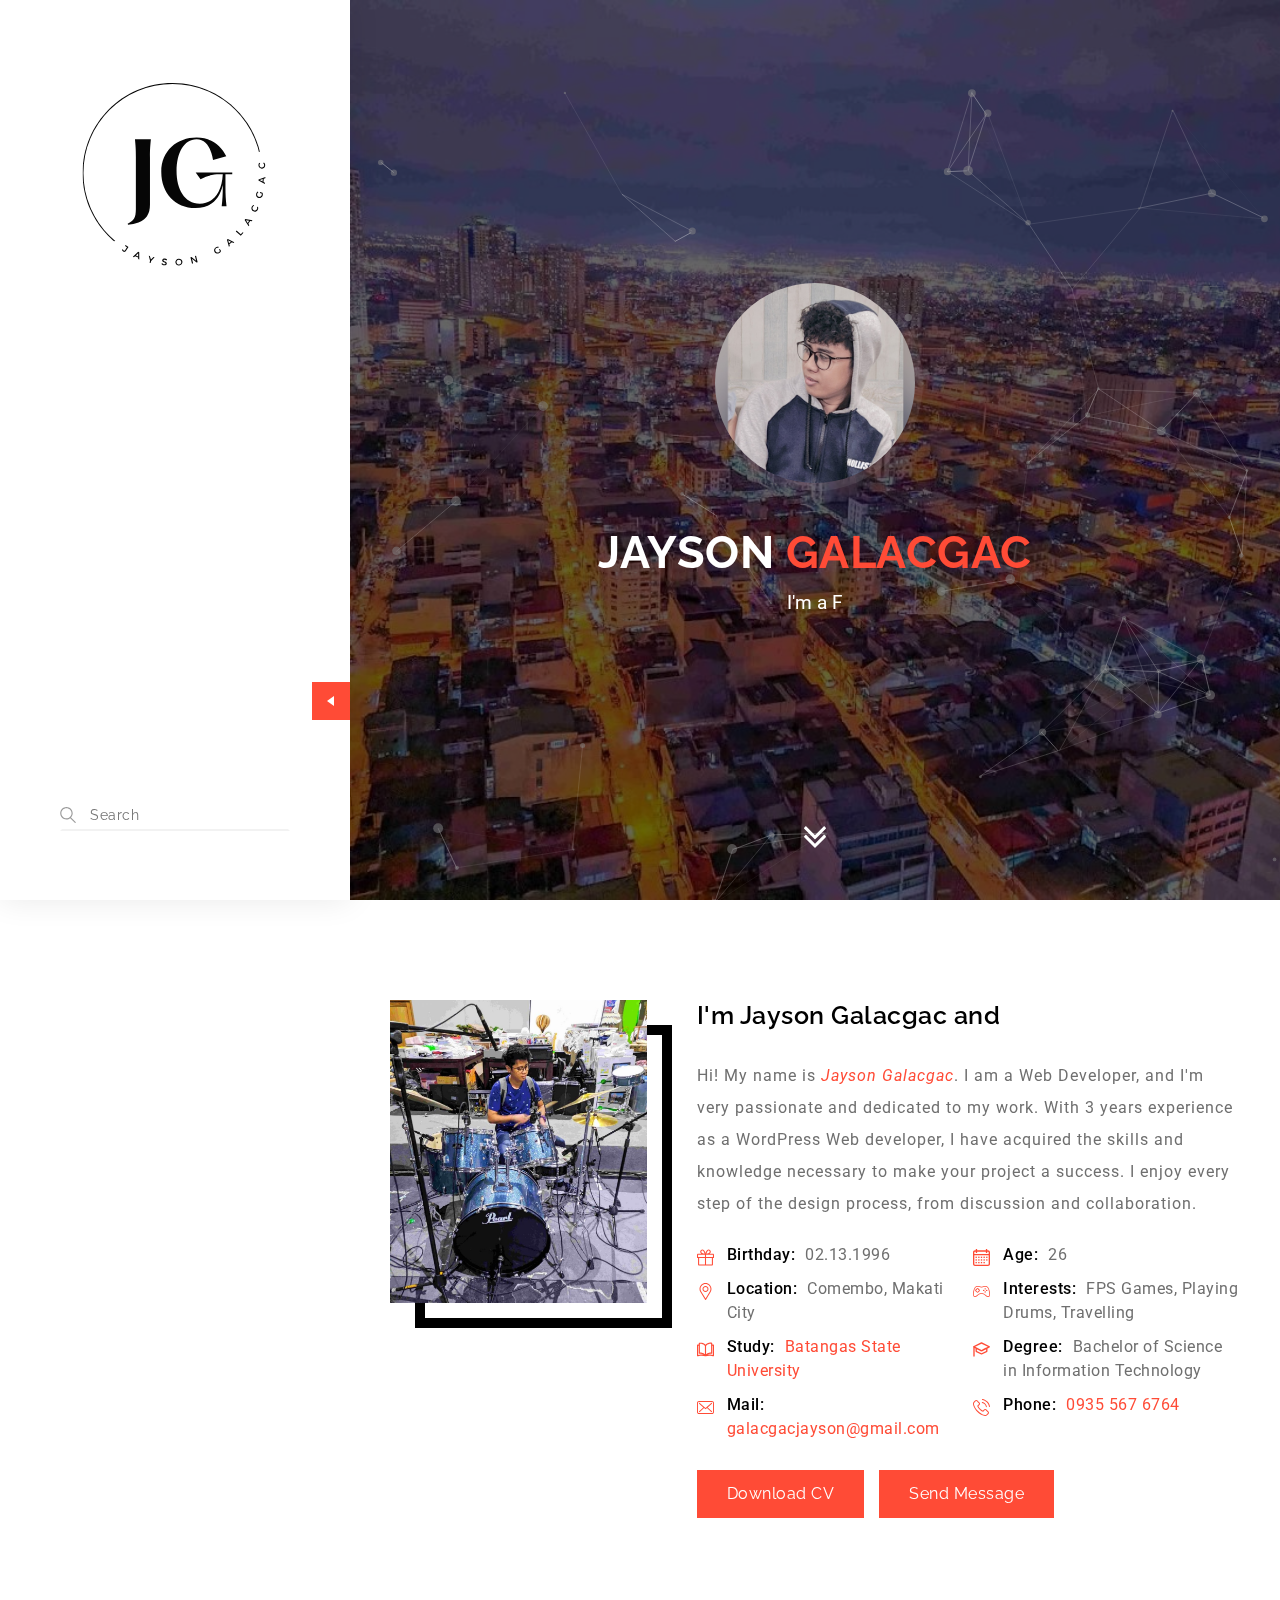
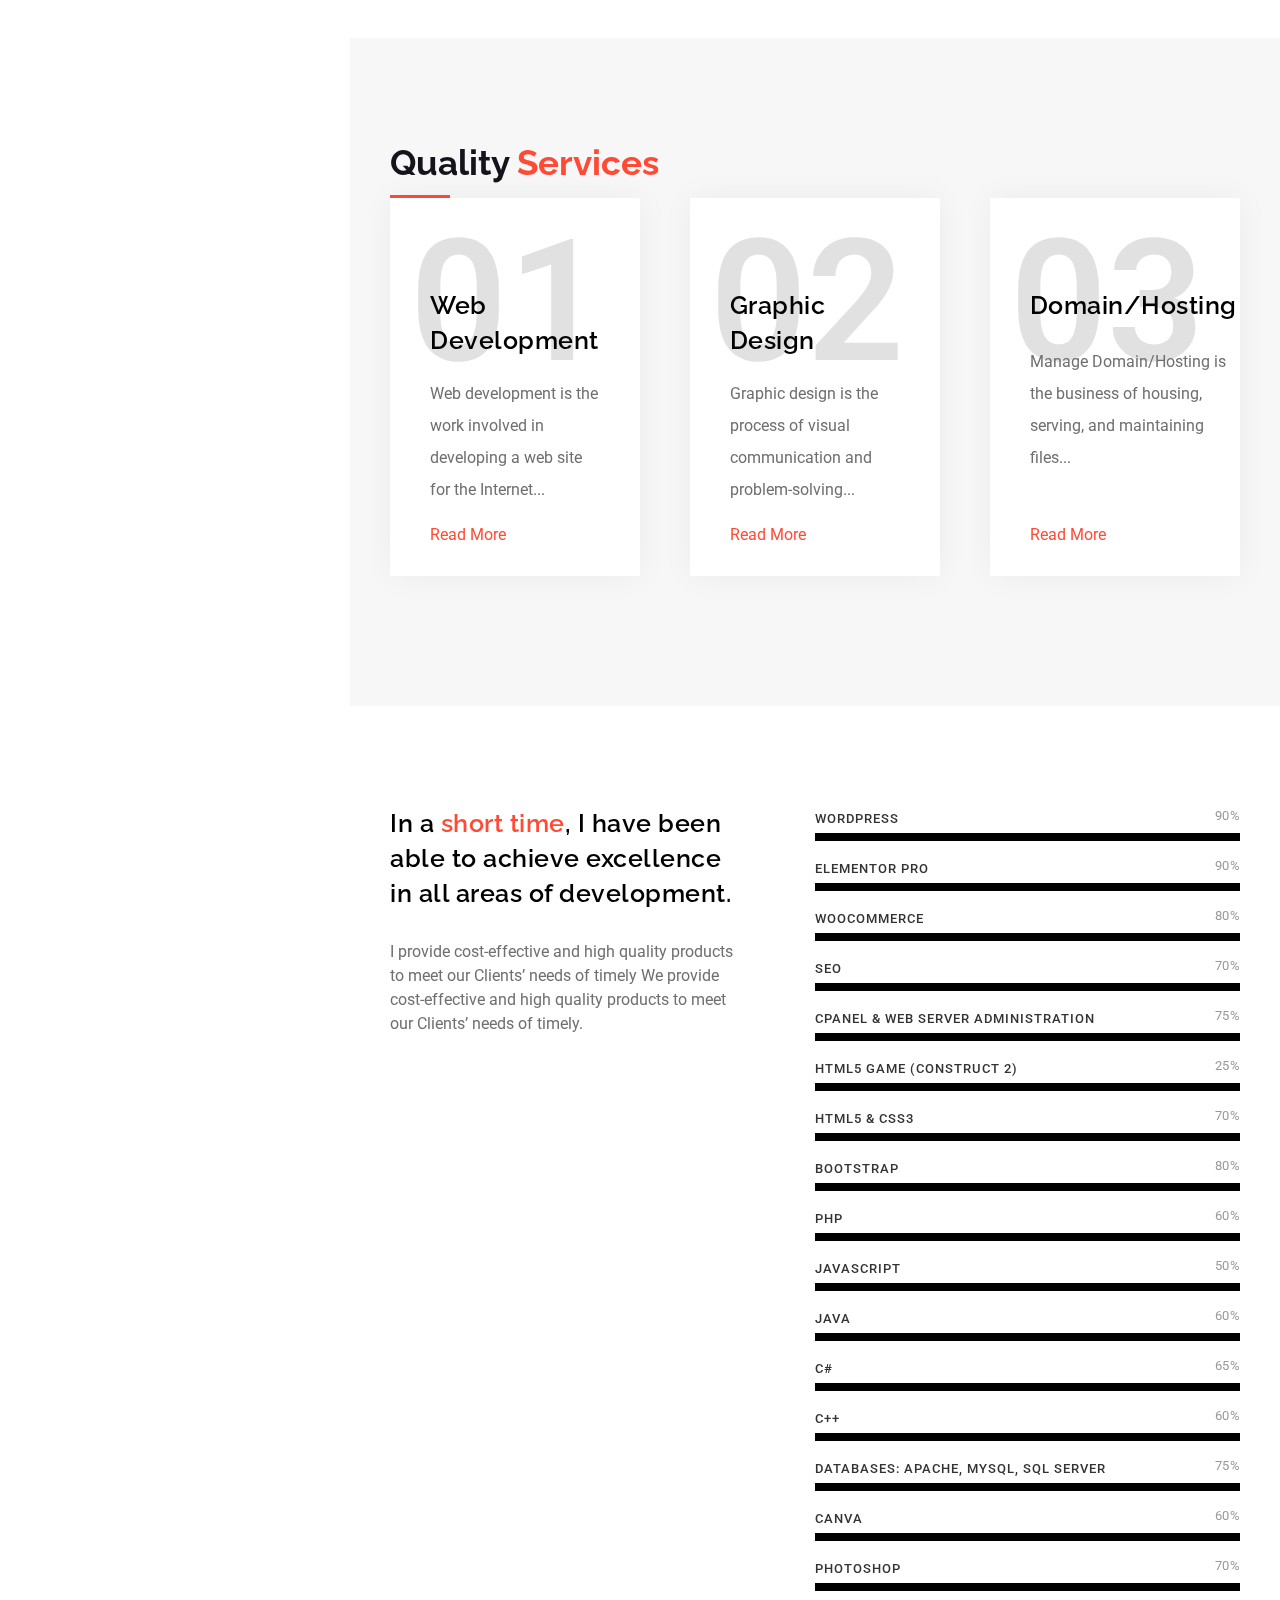
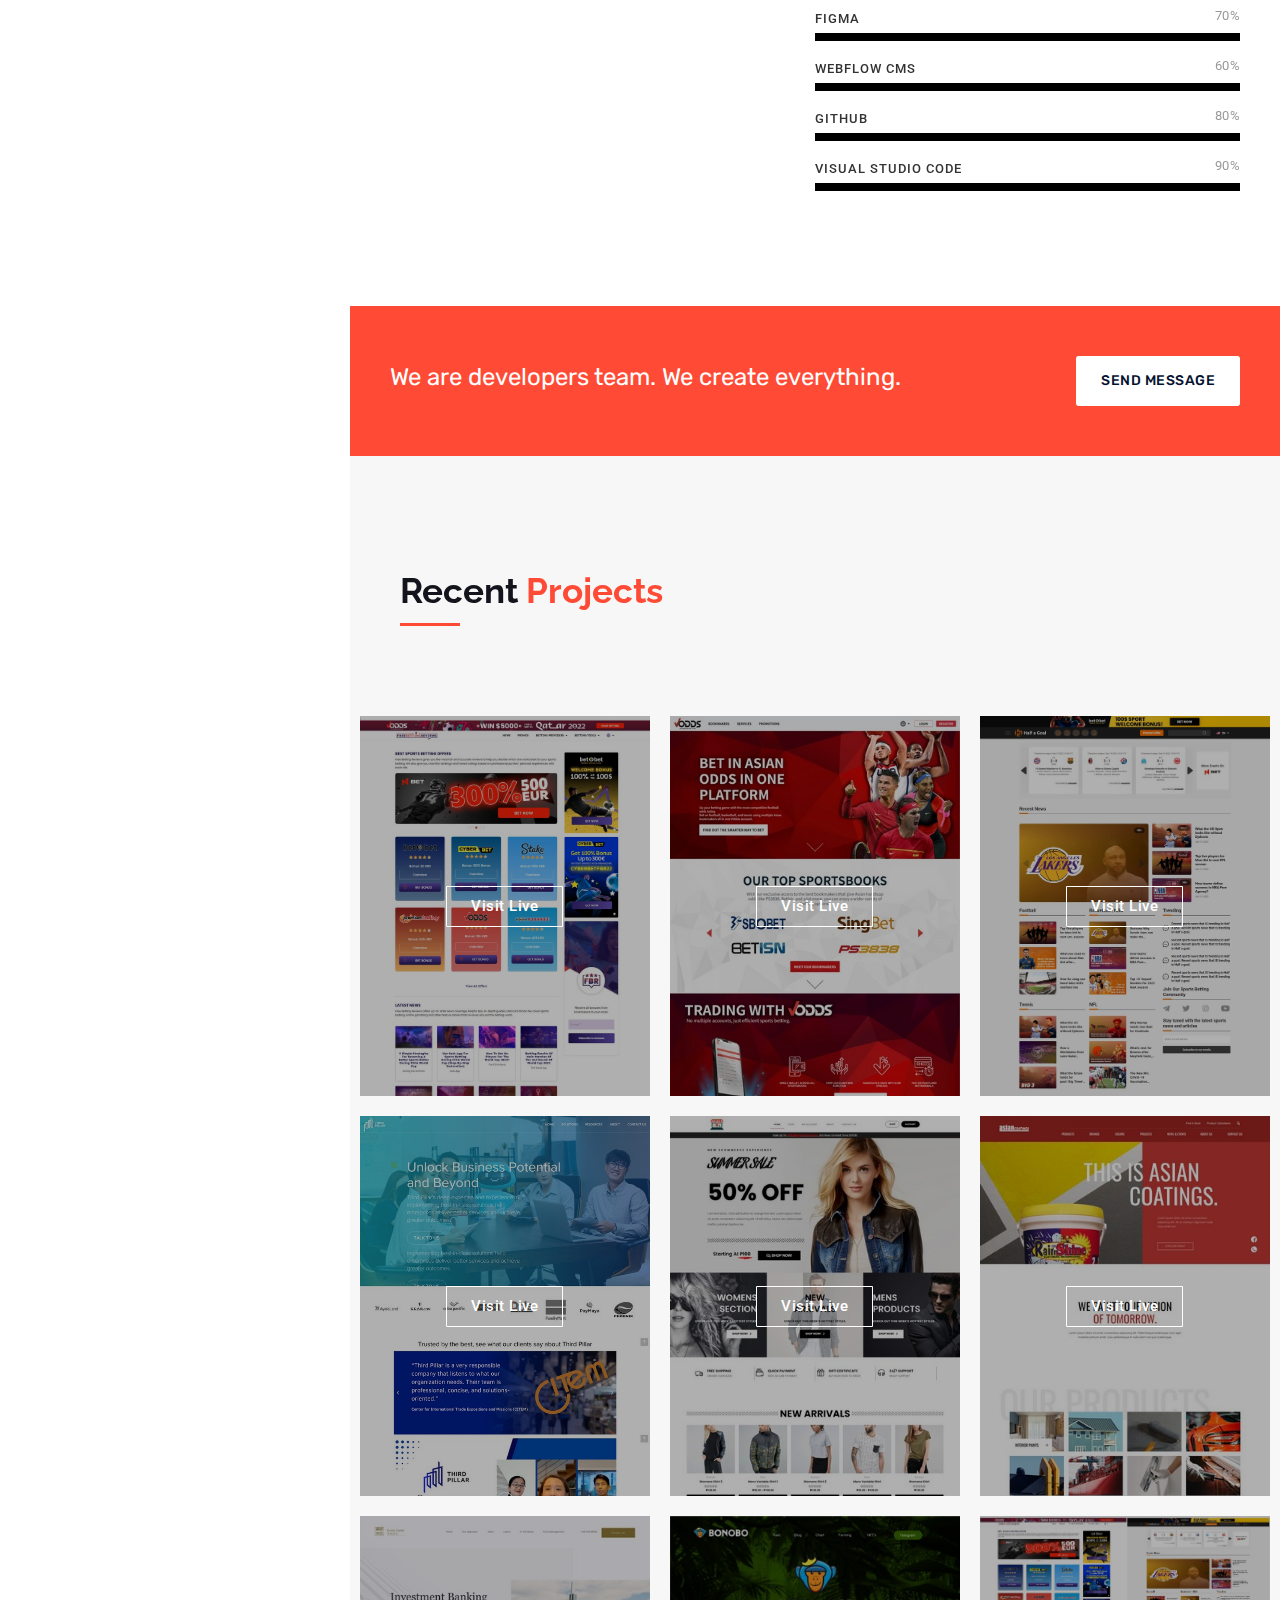
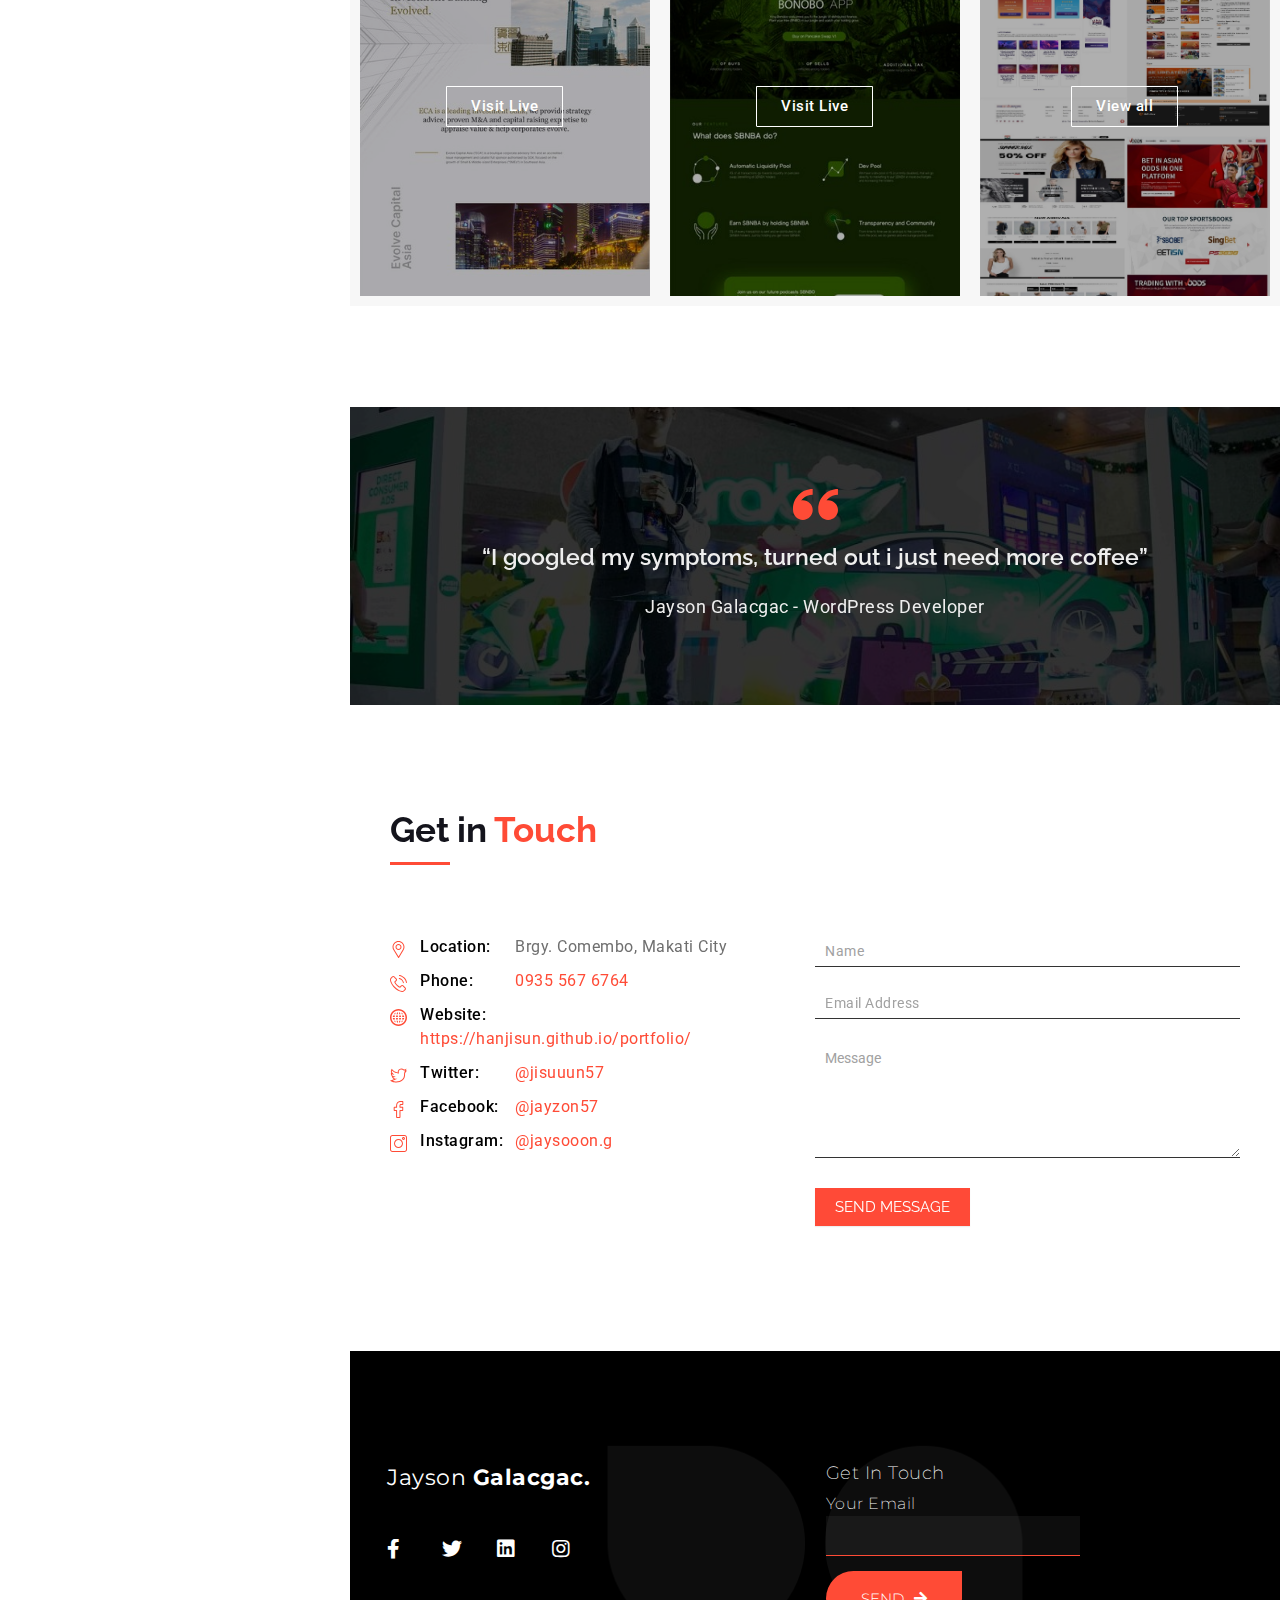
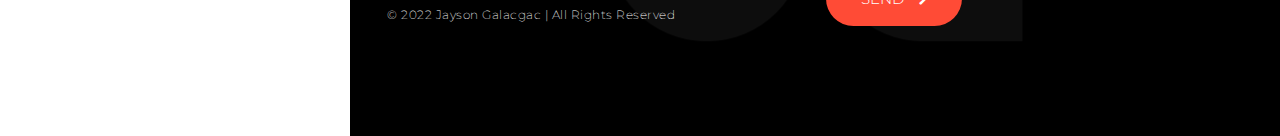
==== commit dc453ccf: "chang link asian coatings" ====
--- a/index.html
+++ b/index.html
@@ -12,7 +12,7 @@
                 "settings_hover_icon": 'http://portfolio-staging-v2/wp-content/plugins/export-wp-page-to-static-html/admin/images/settings_hover.png'
             };
             /* ]]\> */
-        </script>         <script type='text/javascript' src='./js/jquery-jquery.min.js' id='jquery-core-js'></script> <script type='text/javascript' src='./js/jquery-jquery-migrate.min.js' id='jquery-migrate-js'></script> <script type='text/javascript' src='./js/arlo-framework-js-modernizr.custom.js' id='modernizr-custom-js'></script> <link rel="https://api.w.org/" href="http://portfolio-staging-v2/wp-json/" /><link rel="alternate" type="application/json" href="http://portfolio-staging-v2/wp-json/wp/v2/pages/699" /><link rel="EditURI" type="application/rsd+xml" title="RSD" href="http://portfolio-staging-v2/xmlrpc.php?rsd" /> <link rel="wlwmanifest" type="application/wlwmanifest+xml" href="http://portfolio-staging-v2/wp-includes/wlwmanifest.xml" /> <meta name="generator" content="WordPress 6.1.1" /> <link rel="canonical" href="http://portfolio-staging-v2/" /> <link rel='shortlink' href='http://portfolio-staging-v2/' /> <link rel="alternate" type="application/json+oembed" href="http://portfolio-staging-v2/wp-json/oembed/1.0/embed?url=http%3A%2F%2Fportfolio-staging-v2%2F" /> <link rel="alternate" type="text/xml+oembed" href="http://portfolio-staging-v2/wp-json/oembed/1.0/embed?url=http%3A%2F%2Fportfolio-staging-v2%2F&#038;format=xml" /> <meta name="generator" content="Redux 4.3.14" /><style type="text/css">.recentcomments a{display:inline !important;padding:0 !important;margin:0 !important;}</style><link rel="icon" href="./images/jayson-logo-v2-bg.svg" sizes="32x32" /> <link rel="icon" href="./images/jayson-logo-v2-bg.svg" sizes="192x192" /> <link rel="apple-touch-icon" href="./images/jayson-logo-v2-bg.svg" /> <meta name="msapplication-TileImage" content="http://portfolio-staging-v2/wp-content/uploads/2022/10/jayson-logo-v2-bg.svg" /> 		<style type="text/css" id="wp-custom-css"> 			/* Fixed chatbot float overlap on Up button */ /* @media screen and (min-width: 1023px) { iframe#tidio-chat-iframe {     bottom: 100px !important;     right: 33px !important; } } */		</style> 		<style id="arlo_fn_option-dynamic-css" title="dynamic-css" class="redux-options-output">body.arlo_fn_light__bg{background-color:#FFFFFF;}.arlo_fn_header_sticky{background-color:#FFFFFF;}.arlo_fn_header_sticky .sticky_list:after{background-color:#EEEEEE;}.arlo_fn_header_sticky ul.nav__hor > li > a{color:#333333;}.arlo_fn_header_sticky ul.nav__hor > li.menu-item-has-children > a:after{border-top-color:#333333;}.arlo_fn_header_sticky ul.nav__hor > li.opened > a,.arlo_fn_header_sticky ul.nav__hor > li > a:hover{color:#000000;}.arlo_fn_header_sticky ul.nav__hor > li.menu-item-has-children.opened > a:hover, .arlo_fn_header_sticky ul.nav__hor > li.menu-item-has-children > a:hover:after{border-top-color:#000000;}.arlo_fn_triggermenu{background-color:#080812;}.arlo_fn_triggermenu .fn_menu_description{color:#999999;}.arlo_fn_triggermenu .fn_desc span{color:#FFFFFF;}.arlo_fn_triggermenu ul.nav__ver > li > a .fn_menu_counter{color:#FFFFFF;}.arlo_fn_triggermenu ul.nav__ver > li > a .fn_menu_counter{-webkit-text-fill-color:#FFFFFF;}#arlo_fn_moving_trigger ul{background-color:rgba(255,255,255,0.02);}#arlo_fn_moving_trigger ul a{color:#999999;}.arlo_fn_nav_extra_button1 a{background-color:rgba(0,255,150,0.2);}.arlo_fn_nav_extra_button1 a{color:#FF8A00;}.arlo_fn_nav_extra_button1 a{border-top:1px solid #00ff96;border-bottom:1px solid #00ff96;border-left:1px solid #00ff96;border-right:1px solid #00ff96;}.arlo_fn_nav_extra_button2 a{background-color:rgba(255,138,0,0.2);}.arlo_fn_nav_extra_button2 a{color:#FF8A00;}.arlo_fn_nav_extra_button2 a{border-top:1px solid #ff8a00;border-bottom:1px solid #ff8a00;border-left:1px solid #ff8a00;border-right:1px solid #ff8a00;}a.arlo_fn_totop.arlo_fn_fixed_totop .top{background-color:#FF4B36;}a.arlo_fn_totop.arlo_fn_fixed_totop .top:after{border-bottom-color:#FFFFFF;}</style>  </head>    	  <body class="home page-template page-template-elementor_header_footer page page-id-699 arlo_fn_light__bg elementor-default elementor-template-full-width elementor-kit-6 elementor-page elementor-page-699">      <!-- WRAPPER ALL -->  <div class="arlo_fn_wrapper_all disable"   	data-nav-skin="light"   	data-mobile-autocollapse="disable"   	data-nav-type="sidebar"   	data-submenu-skin="dark"   	>  	  	<!-- get moving submenu if sidebar navigation is selected -->  			<div id="arlo_fn_fixedsub">  			<ul></ul>  		</div>  		  	<div id="arlo_fn_moving_trigger">  		<ul></ul>  	</div>  		  	  	<!-- get preloader if preloader is enabled from Theme Options-->  		  	  	<!-- WRAPPER -->  	<div class="arlo_fn_wrapper">  		  	  				  				<!-- get selected navigation from source file -->  		   <!-- HEADER -->  <div class="arlo_fn_header" data-align="left">  	<div class="header_inner">  		<div class="menu_logo">  			<a href="./index.html">  				<img class="desktop_logo" src="./images/2022-10-jayson-logo-v2-bg.svg" alt="Jayson Galacgac | Welcome!" />  				<img class="desktop_logo_dark" src="./images/2022-10-jayson-logo-v2-bg.svg" alt="Jayson Galacgac | Welcome!" />  				<img class="desktop_logo_custom" src="./images/2022-10-jayson-logo-v2-bg.svg" alt="Jayson Galacgac | Welcome!" />  				<span><span class="span_a"></span><span class="span_b"></span></span>  			</a>  		</div>  		<div class="menu_nav">    			  		</div>  		<div class="header_closer"></div>  		<div class="arlo_fn_tagline">  						<div class="tline_search">  				<form action="http://portfolio-staging-v2/" method="get" >  					<input type="text" placeholder="Search" name="s" autocomplete="off" />  					<input type="submit" class="pe-7s-search" value="" />  					<a href="#" class="right"><img class="arlo_fn_svg" src="./images/arlo-framework-svg-search.svg" alt="svg" /></a>  					<a href="#" class="left"><img class="arlo_fn_svg" src="./images/arlo-framework-svg-search.svg" alt="svg" /></a>  				</form>  			</div>  						  			<style>.arlo_fn_social_list[data-social-type="abbr"] ul li a{color:#333333 !important;}.arlo_fn_social_list[data-social-type="abbr"] ul li a:hover{color:#FF4B36 !important;}.arlo_fn_social_list[data-social-type="icon"] ul li a{border-color:#333333 !important; color:#333333 !important;}.arlo_fn_social_list[data-social-type="icon"] ul li a:hover{border-color:#FF4B36 !important; color:#FF4B36 !important;}.arlo_fn_social_list[data-social-type="icon"][data-social-bg="bg"] ul li a{background-color:#30B893 !important;}.arlo_fn_social_list[data-social-type="icon"][data-social-bg="bg"] ul li a:hover{background-color:#1A2233 !important;}</style>		</div>  	</div>  </div>  <!-- /HEADER -->		  		  		<!-- get trigger menu -->  		<div class="arlo_fn_triggermenu" data-animation="alpha" data-desc-pos="top" data-text-align="left" data-menu-stroke="stroke_color" data-col-align="top" data-row-align="left" data-text-animation="top_bottom"><div class="menu_full"><div class="menu_wrapper" style="max-width:800px;"><div class="menu_in" style="width:600px;"></div></div><div class="trigger_closer"><span class="text">Close</span><span class="icon"></span></div></div></div><style>.arlo_fn_triggermenu ul.nav__ver > li > a{font-family:Poppins;font-size:90px;font-weight:400;line-height:72px;}#arlo_fn_moving_trigger ul a{font-family:Roboto;font-size:16px;font-weight:500;line-height:35px;}.arlo_fn_triggermenu[data-menu-stroke="stroke_color"] ul.nav__ver > li > a .fn_btn span.fn_a1{-webkit-text-stroke-color: #FFFFFF;}.arlo_fn_triggermenu[data-menu-stroke="stroke_color"] ul.nav__ver > li > a .fn_btn span.fn_a2{color: #FFFFFF;}.arlo_fn_triggermenu[data-text-animation="simple"][data-menu-stroke="stroke_color"] ul.nav__ver > li.hovered > a .fn_btn span.fn_a1{-webkit-text-stroke-color: #FFFFFF}.arlo_fn_triggermenu[data-text-animation="simple"][data-menu-stroke="stroke_color"] ul.nav__ver > li:hover > a .fn_btn span.fn_a1{-webkit-text-stroke-color: #FFFFFF}.arlo_fn_triggermenu[data-menu-stroke="stroke_stroke"] ul.nav__ver > li > a .fn_btn span.fn_a2, .arlo_fn_triggermenu[data-menu-stroke="stroke_stroke"] ul.nav__ver > li > a .fn_btn span.fn_a1, .arlo_fn_triggermenu[data-menu-stroke="color_stroke"] ul.nav__ver > li > a .fn_btn span.fn_a2, .arlo_fn_triggermenu[data-menu-stroke="stroke_color"] ul.nav__ver > li > a .fn_btn span.fn_a1{-webkit-text-stroke-width: 1px;}#arlo_fn_moving_trigger ul{width: 240px;}.arlo_fn_triggermenu ul.nav__ver > li > a{text-transform: uppercase;}</style>		  		  		<!-- get mobile menu -->  		     <!-- MOBILE MENU -->  <div class="arlo_fn_mobilemenu_wrap">      	<!-- LOGO & HAMBURGER -->  	<div class="logo_hamb">  		<div class="in">  			<div class="menu_logo">  				<a href="./index.html"><img src="./images/2022-10-jayson-logo-v2-bg.svg" alt="Jayson Galacgac | Welcome!" /></a>  			</div>  			<div class="hamburger hamburger--collapse-r">  				<div class="hamburger-box">  					<div class="hamburger-inner"></div>  				</div>  			</div>  		</div>  	</div>  	<!-- /LOGO & HAMBURGER -->    	<!-- MOBILE DROPDOWN MENU -->  	<div class="mobilemenu" style="display: none">  			</div>  	<!-- /MOBILE DROPDOWN MENU -->    </div>  <!-- /MOBILE MENU -->		  		<!-- get sticky navigation -->  						  		  		<!-- WRAPPER for HEIGHT -->  		<div class="arlo_fn_wfh">		<div data-elementor-type="wp-page" data-elementor-id="699" class="elementor elementor-699"> 									<section data-particle_enable="false" data-particle-mobile-disabled="false" class="elementor-section elementor-top-section elementor-element elementor-element-728bb3ef elementor-section-full_width elementor-section-height-default elementor-section-height-default" data-id="728bb3ef" data-element_type="section" id="arlo-home" data-settings="{&quot;background_background&quot;:&quot;classic&quot;}"> 						<div class="elementor-container elementor-column-gap-default"> 					<div class="elementor-column elementor-col-100 elementor-top-column elementor-element elementor-element-5467c8e5" data-id="5467c8e5" data-element_type="column" data-settings="{&quot;background_background&quot;:&quot;classic&quot;}"> 			<div class="elementor-widget-wrap elementor-element-populated"> 								<div class="elementor-element elementor-element-477fe259 elementor-widget elementor-widget-frel-hero-header-all-in-one" data-id="477fe259" data-element_type="widget" data-widget_type="frel-hero-header-all-in-one.default"> 				<div class="elementor-widget-container"> 			<div class="cons_w_wrapper"><div class="fn_cs_hero_header_exclusive fn_cs_o_particles" data-height="vh"><div class="container"><div class="content_holder"><div class="title_holder"><span class="t_image" style="background-image:url(./images/img/profile.jpg)"></span><h3>Jayson <span>Galacgac</span></h3><p>I'm a <span class="arlo_fn_animation_text" data-items="Freelancer:::Web Developer:::Application Developer"></span></p></div></div></div><div class="bg_holder"><div class="o_img" data-bg-img="./images/img/bg-condo.jpg"></div><div id="particles-js"></div><div class="o_color"></div></div><a class="bounce" href="#arlo-about"><img decoding="async" class="arlo_w_fn_svg" src="./images/arlo-core-shortcode-assets-svg-down-1.svg" alt="svg" /></a></div></div>		</div> 				</div> 				<div class="elementor-element elementor-element-6c118032 elementor-widget elementor-widget-frel-about-text-slider" data-id="6c118032" data-element_type="widget" id="arlo-about" data-widget_type="frel-about-text-slider.default"> 				<div class="elementor-widget-container"> 			<div class="cons_w_wrapper"><div class="fn_cs_about_text_slider new fn_light_mode"><div class="container"><div class="about_text_slider"><div class="left_part"><div class="about_image_wrap parallax" data-relative-input="true">  								<div class="image layer" data-depth="0.7">  									<img decoding="async" src="./images/arlo-core-shortcode-assets-img-thumb-550-560.jpg" alt="" />  									<div class="inner" data-bg-img="./images/img/Drummer.jpg"></div>  								</div>  								<div class="border layer" data-depth="0.5">  									<img decoding="async" src="./images/arlo-core-shortcode-assets-img-thumb-550-560.jpg" alt="" />  									<div class="inner"></div>  								</div>  							</div></div><div class="right_part"><div class="desc_holder"><h3>I'm Jayson Galacgac and <span class="arlo_fn_animation_text" data-items="Freelancer:::Web Developer:::Application Developer"></span></h3><p>Hi! My name is <span>Jayson Galacgac</span>. I am a Web Developer, and I'm very passionate and dedicated to my work. With 3 years experience as a WordPress Web developer, I have acquired the skills and knowledge necessary to make your project a success. I enjoy every step of the design process, from discussion and collaboration.</p></div><div class="info_list"><ul><li><div class="info_item"><span class="icon"><img decoding="async" class="arlo_w_fn_svg" src="./images/arlo-core-shortcode-assets-svg-birthday-1.svg" alt="svg" /></span><label>Birthday:</label><span>02.13.1996</span></div></li><li><div class="info_item"><span class="icon"><img decoding="async" class="arlo_w_fn_svg" src="./images/arlo-core-shortcode-assets-svg-calendar-1.svg" alt="svg" /></span><label>Age:</label><span>26</span></div></li><li><div class="info_item"><span class="icon"><img decoding="async" class="arlo_w_fn_svg" src="./images/arlo-core-shortcode-assets-svg-location-2.svg" alt="svg" /></span><label>Location:</label><span>Comembo, Makati City</span></div></li><li><div class="info_item"><span class="icon"><img decoding="async" class="arlo_w_fn_svg" src="./images/arlo-core-shortcode-assets-svg-hobby-6.svg" alt="svg" /></span><label>Interests:</label><span>FPS Games, Playing Drums, Travelling</span></div></li><li><div class="info_item"><span class="icon"><img decoding="async" class="arlo_w_fn_svg" src="./images/arlo-core-shortcode-assets-svg-study-2.svg" alt="svg" /></span><label>Study:</label><span><a href="#">Batangas State University</a></span></div></li><li><div class="info_item"><span class="icon"><img decoding="async" class="arlo_w_fn_svg" src="./images/arlo-core-shortcode-assets-svg-degree-7.svg" alt="svg" /></span><label>Degree:</label><span>Bachelor of Science in Information Technology</span></div></li><li><div class="info_item"><span class="icon"><img decoding="async" class="arlo_w_fn_svg" src="./images/arlo-core-shortcode-assets-svg-message-1.svg" alt="svg" /></span><label>Mail:</label><span><a href="galacgacjayson@gmail.com">galacgacjayson@gmail.com</a></span></div></li><li><div class="info_item"><span class="icon"><img decoding="async" class="arlo_w_fn_svg" src="./images/arlo-core-shortcode-assets-svg-call-1.svg" alt="svg" /></span><label>Phone:</label><span><a href="tel:+09355676764">0935 567 6764</a></span></div></li></ul></div><div class="btn_list"><ul><li><a href="http://jaysongalacgac.magistechnologiesinc.com/wp-content/uploads/2022/12/Jayson-Galacgac-CV.pdf" download><span>Download CV</span></a></li><li><a href="https://facebook.com/jayzon57" ><span>Send Message</span></a></li></ul></div></div></div></div></div></div>		</div> 				</div> 					</div> 		</div> 							</div> 		</section> 				<section data-particle_enable="false" data-particle-mobile-disabled="false" class="elementor-section elementor-top-section elementor-element elementor-element-41676a32 elementor-section-full_width elementor-section-height-default elementor-section-height-default" data-id="41676a32" data-element_type="section" id="arlo-services" data-settings="{&quot;background_background&quot;:&quot;classic&quot;}"> 						<div class="elementor-container elementor-column-gap-default"> 					<div class="elementor-column elementor-col-100 elementor-top-column elementor-element elementor-element-4a2af46c" data-id="4a2af46c" data-element_type="column"> 			<div class="elementor-widget-wrap elementor-element-populated"> 								<div class="elementor-element elementor-element-94a4f66 elementor-widget elementor-widget-frel-main-title" data-id="94a4f66" data-element_type="widget" data-widget_type="frel-main-title.default"> 				<div class="elementor-widget-container"> 			<div class="cons_w_wrapper"><div class="fn_cs_main_title fn_light_mode"><div class="container"><div class="title_holder"><h3>Quality <span>Services</span></h3></div></div></div></div>		</div> 				</div> 				<div class="elementor-element elementor-element-5e940955 elementor-widget elementor-widget-frel-services-numbered" data-id="5e940955" data-element_type="widget" data-widget_type="frel-services-numbered.default"> 				<div class="elementor-widget-container"> 			<div class="cons_w_wrapper"><div class="fn_cs_services_numbered fn_light_mode"><div class="container"><div class="snumbered_inner"><ul><li><div class="item"><div class="number_holder"><h3>01</h3></div><h3>Web Development</h3><p class="desc_h">Web development is the work involved in developing a web site for the Internet...</p><p class="btn_h"><a href="#">Read More</a></p></div></li><li><div class="item"><div class="number_holder"><h3>02</h3></div><h3>Graphic Design</h3><p class="desc_h">Graphic design is the process of visual communication and problem-solving...</p><p class="btn_h"><a href="#">Read More</a></p></div></li><li><div class="item"><div class="number_holder"><h3>03</h3></div><h3>Domain/Hosting</h3><p class="desc_h"> Manage Domain/Hosting is the business of housing, serving, and maintaining files...</p><p class="btn_h"><a href="#">Read More</a></p></div></li></ul></div></div></div></div>		</div> 				</div> 					</div> 		</div> 							</div> 		</section> 				<section data-particle_enable="false" data-particle-mobile-disabled="false" class="elementor-section elementor-top-section elementor-element elementor-element-4ec9f7ba elementor-section-full_width elementor-section-height-default elementor-section-height-default" data-id="4ec9f7ba" data-element_type="section"> 						<div class="elementor-container elementor-column-gap-default"> 					<div class="elementor-column elementor-col-100 elementor-top-column elementor-element elementor-element-6e003305" data-id="6e003305" data-element_type="column"> 			<div class="elementor-widget-wrap elementor-element-populated"> 								<div class="elementor-element elementor-element-7dd6be2e elementor-widget elementor-widget-frel-progress-bar-with-desc" data-id="7dd6be2e" data-element_type="widget" data-widget_type="frel-progress-bar-with-desc.default"> 				<div class="elementor-widget-container"> 			<div class="cons_w_wrapper"><div class="fn_cs_progress_bar_desc"><div class="container"><div class="pbd_inner"><div class="left_part"><h3>In a <span>short time</span>, I have been able to achieve excellence in all areas of development.</h3><p>I provide cost-effective and high quality products to meet our Clients’ needs of timely We provide cost-effective and high quality products to meet our Clients’ needs of timely.</p></div><div class="right_part"><div class="fn_cs_progress_bar"><div class="fn_cs_progress_wrap fn_light_mode" data-strip="off"><div class="fn_cs_progress" data-value="90"><span><span class="label">WordPress</span><span class="number">90%</span></span><div class="fn_cs_bar_bg"><div class="fn_cs_bar_wrap"><div class="fn_cs_bar"></div></div></div></div></div><div class="fn_cs_progress_wrap fn_light_mode" data-strip="off"><div class="fn_cs_progress" data-value="90"><span><span class="label">Elementor PRO</span><span class="number">90%</span></span><div class="fn_cs_bar_bg"><div class="fn_cs_bar_wrap"><div class="fn_cs_bar"></div></div></div></div></div><div class="fn_cs_progress_wrap fn_light_mode" data-strip="off"><div class="fn_cs_progress" data-value="80"><span><span class="label">WOOCOMMERCE</span><span class="number">80%</span></span><div class="fn_cs_bar_bg"><div class="fn_cs_bar_wrap"><div class="fn_cs_bar"></div></div></div></div></div><div class="fn_cs_progress_wrap fn_light_mode" data-strip="off"><div class="fn_cs_progress" data-value="70"><span><span class="label">SEO</span><span class="number">70%</span></span><div class="fn_cs_bar_bg"><div class="fn_cs_bar_wrap"><div class="fn_cs_bar"></div></div></div></div></div><div class="fn_cs_progress_wrap fn_light_mode" data-strip="off"><div class="fn_cs_progress" data-value="75"><span><span class="label">CPANEL & WEB SERVER ADMINISTRATION</span><span class="number">75%</span></span><div class="fn_cs_bar_bg"><div class="fn_cs_bar_wrap"><div class="fn_cs_bar"></div></div></div></div></div><div class="fn_cs_progress_wrap fn_light_mode" data-strip="off"><div class="fn_cs_progress" data-value="25"><span><span class="label">HTML5 GAME (CONSTRUCT 2)</span><span class="number">25%</span></span><div class="fn_cs_bar_bg"><div class="fn_cs_bar_wrap"><div class="fn_cs_bar"></div></div></div></div></div><div class="fn_cs_progress_wrap fn_light_mode" data-strip="off"><div class="fn_cs_progress" data-value="70"><span><span class="label">HTML5 & CSS3</span><span class="number">70%</span></span><div class="fn_cs_bar_bg"><div class="fn_cs_bar_wrap"><div class="fn_cs_bar"></div></div></div></div></div><div class="fn_cs_progress_wrap fn_light_mode" data-strip="off"><div class="fn_cs_progress" data-value="80"><span><span class="label">Bootstrap</span><span class="number">80%</span></span><div class="fn_cs_bar_bg"><div class="fn_cs_bar_wrap"><div class="fn_cs_bar"></div></div></div></div></div><div class="fn_cs_progress_wrap fn_light_mode" data-strip="off"><div class="fn_cs_progress" data-value="60"><span><span class="label">PHP</span><span class="number">60%</span></span><div class="fn_cs_bar_bg"><div class="fn_cs_bar_wrap"><div class="fn_cs_bar"></div></div></div></div></div><div class="fn_cs_progress_wrap fn_light_mode" data-strip="off"><div class="fn_cs_progress" data-value="50"><span><span class="label">JAVASCRIPT</span><span class="number">50%</span></span><div class="fn_cs_bar_bg"><div class="fn_cs_bar_wrap"><div class="fn_cs_bar"></div></div></div></div></div><div class="fn_cs_progress_wrap fn_light_mode" data-strip="off"><div class="fn_cs_progress" data-value="60"><span><span class="label">JAVA</span><span class="number">60%</span></span><div class="fn_cs_bar_bg"><div class="fn_cs_bar_wrap"><div class="fn_cs_bar"></div></div></div></div></div><div class="fn_cs_progress_wrap fn_light_mode" data-strip="off"><div class="fn_cs_progress" data-value="65"><span><span class="label">C#</span><span class="number">65%</span></span><div class="fn_cs_bar_bg"><div class="fn_cs_bar_wrap"><div class="fn_cs_bar"></div></div></div></div></div><div class="fn_cs_progress_wrap fn_light_mode" data-strip="off"><div class="fn_cs_progress" data-value="60"><span><span class="label">C++</span><span class="number">60%</span></span><div class="fn_cs_bar_bg"><div class="fn_cs_bar_wrap"><div class="fn_cs_bar"></div></div></div></div></div><div class="fn_cs_progress_wrap fn_light_mode" data-strip="off"><div class="fn_cs_progress" data-value="75"><span><span class="label">Databases: Apache, MySQL, SQL Server</span><span class="number">75%</span></span><div class="fn_cs_bar_bg"><div class="fn_cs_bar_wrap"><div class="fn_cs_bar"></div></div></div></div></div><div class="fn_cs_progress_wrap fn_light_mode" data-strip="off"><div class="fn_cs_progress" data-value="60"><span><span class="label">CANVA</span><span class="number">60%</span></span><div class="fn_cs_bar_bg"><div class="fn_cs_bar_wrap"><div class="fn_cs_bar"></div></div></div></div></div><div class="fn_cs_progress_wrap fn_light_mode" data-strip="off"><div class="fn_cs_progress" data-value="70"><span><span class="label">PHOTOSHOP</span><span class="number">70%</span></span><div class="fn_cs_bar_bg"><div class="fn_cs_bar_wrap"><div class="fn_cs_bar"></div></div></div></div></div><div class="fn_cs_progress_wrap fn_light_mode" data-strip="off"><div class="fn_cs_progress" data-value="70"><span><span class="label">FIGMA</span><span class="number">70%</span></span><div class="fn_cs_bar_bg"><div class="fn_cs_bar_wrap"><div class="fn_cs_bar"></div></div></div></div></div><div class="fn_cs_progress_wrap fn_light_mode" data-strip="off"><div class="fn_cs_progress" data-value="60"><span><span class="label">Webflow CMS</span><span class="number">60%</span></span><div class="fn_cs_bar_bg"><div class="fn_cs_bar_wrap"><div class="fn_cs_bar"></div></div></div></div></div><div class="fn_cs_progress_wrap fn_light_mode" data-strip="off"><div class="fn_cs_progress" data-value="80"><span><span class="label">GITHUB</span><span class="number">80%</span></span><div class="fn_cs_bar_bg"><div class="fn_cs_bar_wrap"><div class="fn_cs_bar"></div></div></div></div></div><div class="fn_cs_progress_wrap fn_light_mode" data-strip="off"><div class="fn_cs_progress" data-value="90"><span><span class="label">Visual Studio Code</span><span class="number">90%</span></span><div class="fn_cs_bar_bg"><div class="fn_cs_bar_wrap"><div class="fn_cs_bar"></div></div></div></div></div></div></div></div></div></div></div>		</div> 				</div> 					</div> 		</div> 							</div> 		</section> 				<section data-particle_enable="false" data-particle-mobile-disabled="false" class="elementor-section elementor-top-section elementor-element elementor-element-615730a elementor-section-full_width elementor-section-height-default elementor-section-height-default" data-id="615730a" data-element_type="section"> 						<div class="elementor-container elementor-column-gap-no"> 					<div class="elementor-column elementor-col-100 elementor-top-column elementor-element elementor-element-d096957" data-id="d096957" data-element_type="column"> 			<div class="elementor-widget-wrap elementor-element-populated"> 								<div class="elementor-element elementor-element-44cb5b8 elementor-widget elementor-widget-frel-call-to-action" data-id="44cb5b8" data-element_type="widget" data-widget_type="frel-call-to-action.default"> 				<div class="elementor-widget-container"> 			<div class="cons_w_wrapper"><div class="fn_cs_call_to_action"><div class="container"><div class="cta_holder"><div class="title_holder"><h3>We are developers team. We create everything.</h3><p></p></div><div class="link_holder"><a href="https://www.facebook.com/jayzon57"><span>Send Message</span></a></div></div></div></div></div>		</div> 				</div> 					</div> 		</div> 							</div> 		</section> 				<section data-particle_enable="false" data-particle-mobile-disabled="false" class="elementor-section elementor-top-section elementor-element elementor-element-2b70bf66 elementor-section-boxed elementor-section-height-default elementor-section-height-default" data-id="2b70bf66" data-element_type="section" data-settings="{&quot;background_background&quot;:&quot;classic&quot;}"> 						<div class="elementor-container elementor-column-gap-default"> 					<div class="elementor-column elementor-col-100 elementor-top-column elementor-element elementor-element-5213396b" data-id="5213396b" data-element_type="column"> 			<div class="elementor-widget-wrap elementor-element-populated"> 								<div class="elementor-element elementor-element-7fbf4ef5 elementor-widget elementor-widget-frel-main-title" data-id="7fbf4ef5" data-element_type="widget" data-widget_type="frel-main-title.default"> 				<div class="elementor-widget-container"> 			<div class="cons_w_wrapper"><div class="fn_cs_main_title fn_light_mode"><div class="container"><div class="title_holder"><h3>Recent <span>Projects</span></h3></div></div></div></div>		</div> 				</div> 					</div> 		</div> 							</div> 		</section> 				<section data-particle_enable="false" data-particle-mobile-disabled="false" class="elementor-section elementor-top-section elementor-element elementor-element-28360528 elementor-section-full_width elementor-section-height-default elementor-section-height-default" data-id="28360528" data-element_type="section" data-settings="{&quot;background_background&quot;:&quot;classic&quot;}"> 						<div class="elementor-container elementor-column-gap-no"> 					<div class="elementor-column elementor-col-100 elementor-top-column elementor-element elementor-element-3a983aad" data-id="3a983aad" data-element_type="column"> 			<div class="elementor-widget-wrap elementor-element-populated"> 								<section data-particle_enable="false" data-particle-mobile-disabled="false" class="elementor-section elementor-inner-section elementor-element elementor-element-b78d3ca elementor-section-boxed elementor-section-height-default elementor-section-height-default" data-id="b78d3ca" data-element_type="section"> 						<div class="elementor-container elementor-column-gap-custom"> 					<div class="elementor-column elementor-col-33 elementor-inner-column elementor-element elementor-element-452489d height-container" data-id="452489d" data-element_type="column" data-settings="{&quot;background_background&quot;:&quot;classic&quot;}"> 			<div class="elementor-widget-wrap elementor-element-populated"> 								<div class="elementor-element elementor-element-05e307e elementor-align-justify project-cards elementor-widget elementor-widget-button" data-id="05e307e" data-element_type="widget" data-widget_type="button.default"> 				<div class="elementor-widget-container"> 					<div class="elementor-button-wrapper"> 			<a href="https://freebettingreviews.com/" class="elementor-button-link elementor-button elementor-size-sm" role="button"> 						<span class="elementor-button-content-wrapper"> 						<span class="elementor-button-text">Visit Live</span> 		</span> 					</a> 		</div> 				</div> 				</div> 					</div> 		</div> 				<div class="elementor-column elementor-col-33 elementor-inner-column elementor-element elementor-element-02c5448 height-container" data-id="02c5448" data-element_type="column" data-settings="{&quot;background_background&quot;:&quot;classic&quot;}"> 			<div class="elementor-widget-wrap elementor-element-populated"> 								<div class="elementor-element elementor-element-96b6f72 elementor-align-justify project-cards elementor-widget elementor-widget-button" data-id="96b6f72" data-element_type="widget" data-widget_type="button.default"> 				<div class="elementor-widget-container"> 					<div class="elementor-button-wrapper"> 			<a href="https://vodds.com/" class="elementor-button-link elementor-button elementor-size-sm" role="button"> 						<span class="elementor-button-content-wrapper"> 						<span class="elementor-button-text">Visit Live</span> 		</span> 					</a> 		</div> 				</div> 				</div> 					</div> 		</div> 				<div class="elementor-column elementor-col-33 elementor-inner-column elementor-element elementor-element-d28bd48 height-container" data-id="d28bd48" data-element_type="column" data-settings="{&quot;background_background&quot;:&quot;classic&quot;}"> 			<div class="elementor-widget-wrap elementor-element-populated"> 								<div class="elementor-element elementor-element-26a900c elementor-align-justify project-cards elementor-widget elementor-widget-button" data-id="26a900c" data-element_type="widget" data-widget_type="button.default"> 				<div class="elementor-widget-container"> 					<div class="elementor-button-wrapper"> 			<a href="https://staging-hg.dreamhosters.com/" class="elementor-button-link elementor-button elementor-size-sm" role="button"> 						<span class="elementor-button-content-wrapper"> 						<span class="elementor-button-text">Visit Live</span> 		</span> 					</a> 		</div> 				</div> 				</div> 					</div> 		</div> 							</div> 		</section> 				<section data-particle_enable="false" data-particle-mobile-disabled="false" class="elementor-section elementor-inner-section elementor-element elementor-element-446d941 elementor-section-boxed elementor-section-height-default elementor-section-height-default" data-id="446d941" data-element_type="section"> 						<div class="elementor-container elementor-column-gap-custom"> 					<div class="elementor-column elementor-col-33 elementor-inner-column elementor-element elementor-element-83340ed height-container" data-id="83340ed" data-element_type="column" data-settings="{&quot;background_background&quot;:&quot;classic&quot;}"> 			<div class="elementor-widget-wrap elementor-element-populated"> 								<div class="elementor-element elementor-element-8742e08 elementor-align-justify project-cards elementor-widget elementor-widget-button" data-id="8742e08" data-element_type="widget" data-widget_type="button.default"> 				<div class="elementor-widget-container"> 					<div class="elementor-button-wrapper"> 			<a href="https://www.3rd-pillar.com/" class="elementor-button-link elementor-button elementor-size-sm" role="button"> 						<span class="elementor-button-content-wrapper"> 						<span class="elementor-button-text">Visit Live</span> 		</span> 					</a> 		</div> 				</div> 				</div> 					</div> 		</div> 				<div class="elementor-column elementor-col-33 elementor-inner-column elementor-element elementor-element-4fa3249 height-container" data-id="4fa3249" data-element_type="column" data-settings="{&quot;background_background&quot;:&quot;classic&quot;}"> 			<div class="elementor-widget-wrap elementor-element-populated"> 								<div class="elementor-element elementor-element-a2de08d elementor-align-justify project-cards elementor-widget elementor-widget-button" data-id="a2de08d" data-element_type="widget" data-widget_type="button.default"> 				<div class="elementor-widget-container"> 					<div class="elementor-button-wrapper"> 			<a href="http://shaariishaariistore.com/" class="elementor-button-link elementor-button elementor-size-sm" role="button"> 						<span class="elementor-button-content-wrapper"> 						<span class="elementor-button-text">Visit Live</span> 		</span> 					</a> 		</div> 				</div> 				</div> 					</div> 		</div> 				<div class="elementor-column elementor-col-33 elementor-inner-column elementor-element elementor-element-899c8ec height-container" data-id="899c8ec" data-element_type="column" data-settings="{&quot;background_background&quot;:&quot;classic&quot;}"> 			<div class="elementor-widget-wrap elementor-element-populated"> 								<div class="elementor-element elementor-element-b248d06 elementor-align-justify project-cards elementor-widget elementor-widget-button" data-id="b248d06" data-element_type="widget" data-widget_type="button.default"> 				<div class="elementor-widget-container"> 					<div class="elementor-button-wrapper"> 			<a href="https://asiancoatings.qadracreatives.com/" class="elementor-button-link elementor-button elementor-size-sm" role="button"> 						<span class="elementor-button-content-wrapper"> 						<span class="elementor-button-text">Visit Live</span> 		</span> 					</a> 		</div> 				</div> 				</div> 					</div> 		</div> 							</div> 		</section> 				<section data-particle_enable="false" data-particle-mobile-disabled="false" class="elementor-section elementor-inner-section elementor-element elementor-element-aa932c9 elementor-section-boxed elementor-section-height-default elementor-section-height-default" data-id="aa932c9" data-element_type="section"> 						<div class="elementor-container elementor-column-gap-custom"> 					<div class="elementor-column elementor-col-33 elementor-inner-column elementor-element elementor-element-42a641d height-container" data-id="42a641d" data-element_type="column" data-settings="{&quot;background_background&quot;:&quot;classic&quot;}"> 			<div class="elementor-widget-wrap elementor-element-populated"> 								<div class="elementor-element elementor-element-f3c2f03 elementor-align-justify project-cards elementor-widget elementor-widget-button" data-id="f3c2f03" data-element_type="widget" data-widget_type="button.default"> 				<div class="elementor-widget-container"> 					<div class="elementor-button-wrapper"> 			<a href="https://evolve.qadracreatives.com/" class="elementor-button-link elementor-button elementor-size-sm" role="button"> 						<span class="elementor-button-content-wrapper"> 						<span class="elementor-button-text">Visit Live</span> 		</span> 					</a> 		</div> 				</div> 				</div> 					</div> 		</div> 				<div class="elementor-column elementor-col-33 elementor-inner-column elementor-element elementor-element-abd6843 height-container" data-id="abd6843" data-element_type="column" data-settings="{&quot;background_background&quot;:&quot;classic&quot;}"> 			<div class="elementor-widget-wrap elementor-element-populated"> 								<div class="elementor-element elementor-element-53ec041 elementor-align-justify project-cards elementor-widget elementor-widget-button" data-id="53ec041" data-element_type="widget" data-widget_type="button.default"> 				<div class="elementor-widget-container"> 					<div class="elementor-button-wrapper"> 			<a href="https://bonobo.qadracreatives.com/" class="elementor-button-link elementor-button elementor-size-sm" role="button"> 						<span class="elementor-button-content-wrapper"> 						<span class="elementor-button-text">Visit Live</span> 		</span> 					</a> 		</div> 				</div> 				</div> 					</div> 		</div> 				<div class="elementor-column elementor-col-33 elementor-inner-column elementor-element elementor-element-7fd9470 height-container" data-id="7fd9470" data-element_type="column" data-settings="{&quot;background_background&quot;:&quot;classic&quot;}"> 			<div class="elementor-widget-wrap elementor-element-populated"> 								<div class="elementor-element elementor-element-f7a49db elementor-align-justify project-cards elementor-widget elementor-widget-button" data-id="f7a49db" data-element_type="widget" data-widget_type="button.default"> 				<div class="elementor-widget-container"> 					<div class="elementor-button-wrapper"> 			<a href="./projects" class="elementor-button-link elementor-button elementor-size-sm" role="button"> 						<span class="elementor-button-content-wrapper"> 						<span class="elementor-button-text">View all</span> 		</span> 					</a> 		</div> 				</div> 				</div> 					</div> 		</div> 							</div> 		</section> 					</div> 		</div> 							</div> 		</section> 				<section data-particle_enable="false" data-particle-mobile-disabled="false" class="elementor-section elementor-top-section elementor-element elementor-element-56523bbb elementor-section-full_width elementor-section-height-default elementor-section-height-default" data-id="56523bbb" data-element_type="section"> 						<div class="elementor-container elementor-column-gap-no"> 					<div class="elementor-column elementor-col-100 elementor-top-column elementor-element elementor-element-3a703985" data-id="3a703985" data-element_type="column"> 			<div class="elementor-widget-wrap elementor-element-populated"> 								<div class="elementor-element elementor-element-5b2626e8 elementor-hidden-desktop elementor-hidden-tablet elementor-hidden-mobile elementor-widget elementor-widget-frel-call-to-action" data-id="5b2626e8" data-element_type="widget" data-widget_type="frel-call-to-action.default"> 				<div class="elementor-widget-container"> 			<div class="cons_w_wrapper"><div class="fn_cs_call_to_action"><div class="container"><div class="cta_holder"><div class="title_holder"><h3>We are developers team. We create everything.</h3><p></p></div><div class="link_holder"><a href="https://www.facebook.com/jayzon57"><span>Send Message</span></a></div></div></div></div></div>		</div> 				</div> 					</div> 		</div> 							</div> 		</section> 				<section data-particle_enable="false" data-particle-mobile-disabled="false" class="elementor-section elementor-top-section elementor-element elementor-element-4f78192d elementor-hidden-desktop elementor-hidden-tablet elementor-hidden-mobile elementor-section-boxed elementor-section-height-default elementor-section-height-default" data-id="4f78192d" data-element_type="section"> 						<div class="elementor-container elementor-column-gap-default"> 					<div class="elementor-column elementor-col-100 elementor-top-column elementor-element elementor-element-163c4697" data-id="163c4697" data-element_type="column"> 			<div class="elementor-widget-wrap elementor-element-populated"> 								<div class="elementor-element elementor-element-33c455d elementor-widget elementor-widget-frel-main-title" data-id="33c455d" data-element_type="widget" data-widget_type="frel-main-title.default"> 				<div class="elementor-widget-container"> 			<div class="cons_w_wrapper"><div class="fn_cs_main_title fn_light_mode"><div class="container"><div class="title_holder"><h3>Quality <span>Plugins</span></h3></div></div></div></div>		</div> 				</div> 				<div class="elementor-element elementor-element-53bca184 elementor-widget elementor-widget-heading" data-id="53bca184" data-element_type="widget" data-widget_type="heading.default"> 				<div class="elementor-widget-container"> 			<style>/*! elementor - v3.7.7 - 20-09-2022 */ .elementor-heading-title{padding:0;margin:0;line-height:1}.elementor-widget-heading .elementor-heading-title[class*=elementor-size-]>a{color:inherit;font-size:inherit;line-height:inherit}.elementor-widget-heading .elementor-heading-title.elementor-size-small{font-size:15px}.elementor-widget-heading .elementor-heading-title.elementor-size-medium{font-size:19px}.elementor-widget-heading .elementor-heading-title.elementor-size-large{font-size:29px}.elementor-widget-heading .elementor-heading-title.elementor-size-xl{font-size:39px}.elementor-widget-heading .elementor-heading-title.elementor-size-xxl{font-size:59px}</style><h2 class="elementor-heading-title elementor-size-default">we use to extend or add functionality to your business website</h2>		</div> 				</div> 				<section data-particle_enable="false" data-particle-mobile-disabled="false" class="elementor-section elementor-inner-section elementor-element elementor-element-3f3f4a56 elementor-section-boxed elementor-section-height-default elementor-section-height-default" data-id="3f3f4a56" data-element_type="section"> 						<div class="elementor-container elementor-column-gap-default"> 					<div class="elementor-column elementor-col-100 elementor-inner-column elementor-element elementor-element-1b4966d2" data-id="1b4966d2" data-element_type="column"> 			<div class="elementor-widget-wrap elementor-element-populated"> 								<div class="elementor-element elementor-element-5b27265 elementor-tabs-view-vertical elementor-hidden-desktop elementor-hidden-tablet elementor-hidden-mobile elementor-widget elementor-widget-tabs" data-id="5b27265" data-element_type="widget" data-widget_type="tabs.default"> 				<div class="elementor-widget-container"> 			<style>/*! elementor - v3.7.7 - 20-09-2022 */ .elementor-widget-tabs.elementor-tabs-view-vertical .elementor-tabs-wrapper{width:25%;-ms-flex-negative:0;flex-shrink:0}.elementor-widget-tabs.elementor-tabs-view-vertical .elementor-tab-desktop-title.elementor-active{border-right-style:none}.elementor-widget-tabs.elementor-tabs-view-vertical .elementor-tab-desktop-title.elementor-active:after,.elementor-widget-tabs.elementor-tabs-view-vertical .elementor-tab-desktop-title.elementor-active:before{height:999em;width:0;right:0;border-right-style:solid}.elementor-widget-tabs.elementor-tabs-view-vertical .elementor-tab-desktop-title.elementor-active:before{top:0;-webkit-transform:translateY(-100%);-ms-transform:translateY(-100%);transform:translateY(-100%)}.elementor-widget-tabs.elementor-tabs-view-vertical .elementor-tab-desktop-title.elementor-active:after{top:100%}.elementor-widget-tabs.elementor-tabs-view-horizontal .elementor-tab-desktop-title{display:table-cell}.elementor-widget-tabs.elementor-tabs-view-horizontal .elementor-tab-desktop-title.elementor-active{border-bottom-style:none}.elementor-widget-tabs.elementor-tabs-view-horizontal .elementor-tab-desktop-title.elementor-active:after,.elementor-widget-tabs.elementor-tabs-view-horizontal .elementor-tab-desktop-title.elementor-active:before{bottom:0;height:0;width:999em;border-bottom-style:solid}.elementor-widget-tabs.elementor-tabs-view-horizontal .elementor-tab-desktop-title.elementor-active:before{right:100%}.elementor-widget-tabs.elementor-tabs-view-horizontal .elementor-tab-desktop-title.elementor-active:after{left:100%}.elementor-widget-tabs .elementor-tab-content,.elementor-widget-tabs .elementor-tab-title,.elementor-widget-tabs .elementor-tab-title:after,.elementor-widget-tabs .elementor-tab-title:before,.elementor-widget-tabs .elementor-tabs-content-wrapper{border:1px #d4d4d4}.elementor-widget-tabs .elementor-tabs{text-align:left}.elementor-widget-tabs .elementor-tabs-wrapper{overflow:hidden}.elementor-widget-tabs .elementor-tab-title{cursor:pointer;outline:var(--focus-outline,none)}.elementor-widget-tabs .elementor-tab-desktop-title{position:relative;padding:20px 25px;font-weight:700;line-height:1;border:solid transparent}.elementor-widget-tabs .elementor-tab-desktop-title.elementor-active{border-color:#d4d4d4}.elementor-widget-tabs .elementor-tab-desktop-title.elementor-active:after,.elementor-widget-tabs .elementor-tab-desktop-title.elementor-active:before{display:block;content:"";position:absolute}.elementor-widget-tabs .elementor-tab-desktop-title:focus-visible{border:1px solid #000}.elementor-widget-tabs .elementor-tab-mobile-title{padding:10px;cursor:pointer}.elementor-widget-tabs .elementor-tab-content{padding:20px;display:none}@media (max-width:767px){.elementor-tabs .elementor-tab-content,.elementor-tabs .elementor-tab-title{border-style:solid solid none}.elementor-tabs .elementor-tabs-wrapper{display:none}.elementor-tabs .elementor-tabs-content-wrapper{border-bottom-style:solid}.elementor-tabs .elementor-tab-content{padding:10px}}@media (min-width:768px){.elementor-widget-tabs.elementor-tabs-view-vertical .elementor-tabs{display:-webkit-box;display:-ms-flexbox;display:flex}.elementor-widget-tabs.elementor-tabs-view-vertical .elementor-tabs-wrapper{-webkit-box-orient:vertical;-webkit-box-direction:normal;-ms-flex-direction:column;flex-direction:column}.elementor-widget-tabs.elementor-tabs-view-vertical .elementor-tabs-content-wrapper{-webkit-box-flex:1;-ms-flex-positive:1;flex-grow:1;border-style:solid solid solid none}.elementor-widget-tabs.elementor-tabs-view-horizontal .elementor-tab-content{border-style:none solid solid}.elementor-widget-tabs.elementor-tabs-alignment-center .elementor-tabs-wrapper,.elementor-widget-tabs.elementor-tabs-alignment-end .elementor-tabs-wrapper,.elementor-widget-tabs.elementor-tabs-alignment-stretch .elementor-tabs-wrapper{display:-webkit-box;display:-ms-flexbox;display:flex}.elementor-widget-tabs.elementor-tabs-alignment-center .elementor-tabs-wrapper{-webkit-box-pack:center;-ms-flex-pack:center;justify-content:center}.elementor-widget-tabs.elementor-tabs-alignment-end .elementor-tabs-wrapper{-webkit-box-pack:end;-ms-flex-pack:end;justify-content:flex-end}.elementor-widget-tabs.elementor-tabs-alignment-stretch.elementor-tabs-view-horizontal .elementor-tab-title{width:100%}.elementor-widget-tabs.elementor-tabs-alignment-stretch.elementor-tabs-view-vertical .elementor-tab-title{height:100%}.elementor-tabs .elementor-tab-mobile-title{display:none}}</style>		<div class="elementor-tabs"> 			<div class="elementor-tabs-wrapper" role="tablist" > 									<div id="elementor-tab-title-9551" class="elementor-tab-title elementor-tab-desktop-title" aria-selected="true" data-tab="1" role="tab" tabindex="0" aria-controls="elementor-tab-content-9551" aria-expanded="false">Page Builder</div> 									<div id="elementor-tab-title-9552" class="elementor-tab-title elementor-tab-desktop-title" aria-selected="false" data-tab="2" role="tab" tabindex="-1" aria-controls="elementor-tab-content-9552" aria-expanded="false">Add-ons</div> 									<div id="elementor-tab-title-9553" class="elementor-tab-title elementor-tab-desktop-title" aria-selected="false" data-tab="3" role="tab" tabindex="-1" aria-controls="elementor-tab-content-9553" aria-expanded="false">Sliders and Carousel</div> 									<div id="elementor-tab-title-9554" class="elementor-tab-title elementor-tab-desktop-title" aria-selected="false" data-tab="4" role="tab" tabindex="-1" aria-controls="elementor-tab-content-9554" aria-expanded="false">WordPress Forms</div> 									<div id="elementor-tab-title-9555" class="elementor-tab-title elementor-tab-desktop-title" aria-selected="false" data-tab="5" role="tab" tabindex="-1" aria-controls="elementor-tab-content-9555" aria-expanded="false">Header/Footer</div> 									<div id="elementor-tab-title-9556" class="elementor-tab-title elementor-tab-desktop-title" aria-selected="false" data-tab="6" role="tab" tabindex="-1" aria-controls="elementor-tab-content-9556" aria-expanded="false">Backup Tools</div> 									<div id="elementor-tab-title-9557" class="elementor-tab-title elementor-tab-desktop-title" aria-selected="false" data-tab="7" role="tab" tabindex="-1" aria-controls="elementor-tab-content-9557" aria-expanded="false">Caching</div> 									<div id="elementor-tab-title-9558" class="elementor-tab-title elementor-tab-desktop-title" aria-selected="false" data-tab="8" role="tab" tabindex="-1" aria-controls="elementor-tab-content-9558" aria-expanded="false">Themes</div> 									<div id="elementor-tab-title-9559" class="elementor-tab-title elementor-tab-desktop-title" aria-selected="false" data-tab="9" role="tab" tabindex="-1" aria-controls="elementor-tab-content-9559" aria-expanded="false">SEO</div> 									<div id="elementor-tab-title-95510" class="elementor-tab-title elementor-tab-desktop-title" aria-selected="false" data-tab="10" role="tab" tabindex="-1" aria-controls="elementor-tab-content-95510" aria-expanded="false">Security</div> 									<div id="elementor-tab-title-95511" class="elementor-tab-title elementor-tab-desktop-title" aria-selected="false" data-tab="11" role="tab" tabindex="-1" aria-controls="elementor-tab-content-95511" aria-expanded="false">Other Plugins</div> 							</div> 			<div class="elementor-tabs-content-wrapper" role="tablist" aria-orientation="vertical"> 									<div class="elementor-tab-title elementor-tab-mobile-title" aria-selected="true" data-tab="1" role="tab" tabindex="0" aria-controls="elementor-tab-content-9551" aria-expanded="false">Page Builder</div> 					<div id="elementor-tab-content-9551" class="elementor-tab-content elementor-clearfix" data-tab="1" role="tabpanel" aria-labelledby="elementor-tab-title-9551" tabindex="0" hidden="false"><p>Elementor / PRO<br /><span class="right">Advanced</span></p><p>WP Bakery<br /><span class="right">Novice</span></p><p>Divi<br /><span class="right">Novice</span></p><p>Beaver<br /><span class="right">Novice</span></p><p>Visual Composer<br /><span class="right">Novice</span></p></div> 									<div class="elementor-tab-title elementor-tab-mobile-title" aria-selected="false" data-tab="2" role="tab" tabindex="-1" aria-controls="elementor-tab-content-9552" aria-expanded="false">Add-ons</div> 					<div id="elementor-tab-content-9552" class="elementor-tab-content elementor-clearfix" data-tab="2" role="tabpanel" aria-labelledby="elementor-tab-title-9552" tabindex="0" hidden="hidden"><p>Ultimate Add-Ons<br /><span class="right">Intermediate</span></p><p>Crocoblock<br /><span class="right">Intermediate</span></p><p>Essential Addons<br /><span class="right">Intermediate</span></p><p>Premium Addons<br /><span class="right">Intermediate</span></p><p>PowerPack<br /><span class="right">Intermediate</span></p><p>Element Pack<br /><span class="right">Intermediate</span></p><p>Elementor Custom Skin<br /><span class="right">Intermediate</span></p><p>HT Mega Absolute Addons for Elementor<br /><span class="right">Intermediate</span></p></div> 									<div class="elementor-tab-title elementor-tab-mobile-title" aria-selected="false" data-tab="3" role="tab" tabindex="-1" aria-controls="elementor-tab-content-9553" aria-expanded="false">Sliders and Carousel</div> 					<div id="elementor-tab-content-9553" class="elementor-tab-content elementor-clearfix" data-tab="3" role="tabpanel" aria-labelledby="elementor-tab-title-9553" tabindex="0" hidden="hidden"><p>Smart Slider 3 /PRO<br /><span class="right">Intermediate</span></p><p>Essential Grid<br /><span class="right">Intermediate</span></p><p>Revolution Slider<br /><span class="right">Intermediate</span></p><p>Slider Revolution Backup Add-On<br /><span class="right">Intermediate</span></p></div> 									<div class="elementor-tab-title elementor-tab-mobile-title" aria-selected="false" data-tab="4" role="tab" tabindex="-1" aria-controls="elementor-tab-content-9554" aria-expanded="false">WordPress Forms</div> 					<div id="elementor-tab-content-9554" class="elementor-tab-content elementor-clearfix" data-tab="4" role="tabpanel" aria-labelledby="elementor-tab-title-9554" tabindex="0" hidden="hidden"><p>Formidable Forms<br /><span class="right">Advanced</span></p><p>WP Forms<br /><span class="right">Intermediate</span></p><p>Essential Addons<br /><span class="right">Intermediate</span></p><p>Gravity Forms<br /><span class="right">Intermediate</span></p><p>Ninja Forms<br /><span class="right">Intermediate</span></p><p>Contact 7<br /><span class="right">Intermediate</span></p><p>HT Mega Absolute Addons for Elementor<br /><span class="right">Advanced</span></p></div> 									<div class="elementor-tab-title elementor-tab-mobile-title" aria-selected="false" data-tab="5" role="tab" tabindex="-1" aria-controls="elementor-tab-content-9555" aria-expanded="false">Header/Footer</div> 					<div id="elementor-tab-content-9555" class="elementor-tab-content elementor-clearfix" data-tab="5" role="tabpanel" aria-labelledby="elementor-tab-title-9555" tabindex="0" hidden="hidden"><p>JetMenu<br /><span class="right">Intermediate</span></p><p>JetTabs for Elementor<br /><span class="right">Intermediate</span></p><p>TapTap: Mobile Menu<br /><span class="right">Intermediate</span></p></div> 									<div class="elementor-tab-title elementor-tab-mobile-title" aria-selected="false" data-tab="6" role="tab" tabindex="-1" aria-controls="elementor-tab-content-9556" aria-expanded="false">Backup Tools</div> 					<div id="elementor-tab-content-9556" class="elementor-tab-content elementor-clearfix" data-tab="6" role="tabpanel" aria-labelledby="elementor-tab-title-9556" tabindex="0" hidden="hidden"><p>All-in-One WP Migration<br /><span class="right">Advanced</span></p><p>All-in-One WP Migration Unlimited Extension<br /><span class="right">Advanced</span></p><p>All-in-One WP Migration Google Drive Extension<br /><span class="right">Advanced</span></p><p>Backup Buddy<br /><span class="right">Intermediate</span></p><p>Updraft Plus<br /><span class="right">Advanced</span></p></div> 									<div class="elementor-tab-title elementor-tab-mobile-title" aria-selected="false" data-tab="7" role="tab" tabindex="-1" aria-controls="elementor-tab-content-9557" aria-expanded="false">Caching</div> 					<div id="elementor-tab-content-9557" class="elementor-tab-content elementor-clearfix" data-tab="7" role="tabpanel" aria-labelledby="elementor-tab-title-9557" tabindex="0" hidden="hidden"><p>W3 Total Cache<br /><span class="right">Advanced</span></p><p>LiteSpeed Cache<br /><span class="right">Advanced</span></p><p>WP Rocket<br /><span class="right">Advanced</span></p></div> 									<div class="elementor-tab-title elementor-tab-mobile-title" aria-selected="false" data-tab="8" role="tab" tabindex="-1" aria-controls="elementor-tab-content-9558" aria-expanded="false">Themes</div> 					<div id="elementor-tab-content-9558" class="elementor-tab-content elementor-clearfix" data-tab="8" role="tabpanel" aria-labelledby="elementor-tab-title-9558" tabindex="0" hidden="hidden"><p>Astra / PRO<br /><span class="right">Advanced</span></p><p>Hello Theme<br /><span class="right">Advanced</span></p><p>The7 Elements<br /><span class="right">Novice</span></p></div> 									<div class="elementor-tab-title elementor-tab-mobile-title" aria-selected="false" data-tab="9" role="tab" tabindex="-1" aria-controls="elementor-tab-content-9559" aria-expanded="false">SEO</div> 					<div id="elementor-tab-content-9559" class="elementor-tab-content elementor-clearfix" data-tab="9" role="tabpanel" aria-labelledby="elementor-tab-title-9559" tabindex="0" hidden="hidden"><p>All in One SEO<br /><span class="right">Advanced</span></p><p>Rank Math SEO<br /><span class="right">Novice</span></p></div> 									<div class="elementor-tab-title elementor-tab-mobile-title" aria-selected="false" data-tab="10" role="tab" tabindex="-1" aria-controls="elementor-tab-content-95510" aria-expanded="false">Security</div> 					<div id="elementor-tab-content-95510" class="elementor-tab-content elementor-clearfix" data-tab="10" role="tabpanel" aria-labelledby="elementor-tab-title-95510" tabindex="0" hidden="hidden"><p>Wordfense Security<br /><span class="right">Advanced</span></p><p>WP Activity Log<br /><span class="right">Advanced</span></p></div> 									<div class="elementor-tab-title elementor-tab-mobile-title" aria-selected="false" data-tab="11" role="tab" tabindex="-1" aria-controls="elementor-tab-content-95511" aria-expanded="false">Other Plugins</div> 					<div id="elementor-tab-content-95511" class="elementor-tab-content elementor-clearfix" data-tab="11" role="tabpanel" aria-labelledby="elementor-tab-title-95511" tabindex="0" hidden="hidden"><p>Make Column Clickable Elementor<br /><span class="right">Advanced</span></p><p>PRO Elements<br /><span class="right">Advanced</span></p><p>Simple Custom CSS and JS PRO<br /><span class="right">Advanced</span></p><p>Code Snippets<br /><span class="right">Advanced</span></p><p>Stream<br /><span class="right">Advanced</span></p><p>SVG Support<br /><span class="right">Advanced</span></p><p>Query Monitor<br /><span class="right">Novice</span></p><p>Duplicate Post<br /><span class="right">Advanced</span></p><p>GDPR Cookie Consent<br /><span class="right">Novice</span></p><p>Head, Footer and Post Injections<br /><span class="right">Novice</span></p><p>Helpful Plugin<br /><span class="right">Novice</span></p><p>Page scroll to id<br /><span class="right">Novice</span></p><p>Simple Social Icons<br /><span class="right">Advanced</span></p><p>Smoother<br /><span class="right">Advanced</span></p><p>Social Warfare<br /><span class="right">Novice</span></p><p>Ultimate Category Excluder<br /><span class="right">Novice</span></p><p>GPLVault Update Manager<br /><span class="right">Novice</span></p><p>WooCommerce<br /><span class="right">Advanced</span></p></div> 							</div> 		</div> 				</div> 				</div> 				<div class="elementor-element elementor-element-b7d435b elementor-tabs-view-vertical elementor-widget elementor-widget-tabs" data-id="b7d435b" data-element_type="widget" data-widget_type="tabs.default"> 				<div class="elementor-widget-container"> 					<div class="elementor-tabs"> 			<div class="elementor-tabs-wrapper" role="tablist" > 									<div id="elementor-tab-title-1921" class="elementor-tab-title elementor-tab-desktop-title" aria-selected="true" data-tab="1" role="tab" tabindex="0" aria-controls="elementor-tab-content-1921" aria-expanded="false">Page Builder</div> 									<div id="elementor-tab-title-1922" class="elementor-tab-title elementor-tab-desktop-title" aria-selected="false" data-tab="2" role="tab" tabindex="-1" aria-controls="elementor-tab-content-1922" aria-expanded="false">Add-ons</div> 									<div id="elementor-tab-title-1923" class="elementor-tab-title elementor-tab-desktop-title" aria-selected="false" data-tab="3" role="tab" tabindex="-1" aria-controls="elementor-tab-content-1923" aria-expanded="false">Sliders and Carousel</div> 									<div id="elementor-tab-title-1924" class="elementor-tab-title elementor-tab-desktop-title" aria-selected="false" data-tab="4" role="tab" tabindex="-1" aria-controls="elementor-tab-content-1924" aria-expanded="false">WordPress Forms</div> 									<div id="elementor-tab-title-1925" class="elementor-tab-title elementor-tab-desktop-title" aria-selected="false" data-tab="5" role="tab" tabindex="-1" aria-controls="elementor-tab-content-1925" aria-expanded="false">Header/Footer</div> 									<div id="elementor-tab-title-1926" class="elementor-tab-title elementor-tab-desktop-title" aria-selected="false" data-tab="6" role="tab" tabindex="-1" aria-controls="elementor-tab-content-1926" aria-expanded="false">Backup Tools</div> 									<div id="elementor-tab-title-1927" class="elementor-tab-title elementor-tab-desktop-title" aria-selected="false" data-tab="7" role="tab" tabindex="-1" aria-controls="elementor-tab-content-1927" aria-expanded="false">Caching</div> 									<div id="elementor-tab-title-1928" class="elementor-tab-title elementor-tab-desktop-title" aria-selected="false" data-tab="8" role="tab" tabindex="-1" aria-controls="elementor-tab-content-1928" aria-expanded="false">Themes</div> 									<div id="elementor-tab-title-1929" class="elementor-tab-title elementor-tab-desktop-title" aria-selected="false" data-tab="9" role="tab" tabindex="-1" aria-controls="elementor-tab-content-1929" aria-expanded="false">SEO</div> 									<div id="elementor-tab-title-19210" class="elementor-tab-title elementor-tab-desktop-title" aria-selected="false" data-tab="10" role="tab" tabindex="-1" aria-controls="elementor-tab-content-19210" aria-expanded="false">Security</div> 									<div id="elementor-tab-title-19211" class="elementor-tab-title elementor-tab-desktop-title" aria-selected="false" data-tab="11" role="tab" tabindex="-1" aria-controls="elementor-tab-content-19211" aria-expanded="false">Other Plugins</div> 							</div> 			<div class="elementor-tabs-content-wrapper" role="tablist" aria-orientation="vertical"> 									<div class="elementor-tab-title elementor-tab-mobile-title" aria-selected="true" data-tab="1" role="tab" tabindex="0" aria-controls="elementor-tab-content-1921" aria-expanded="false">Page Builder</div> 					<div id="elementor-tab-content-1921" class="elementor-tab-content elementor-clearfix" data-tab="1" role="tabpanel" aria-labelledby="elementor-tab-title-1921" tabindex="0" hidden="false"><img decoding="async" style="background-size: cover;" src="./images/2022-12-tab1.jpg" /></div> 									<div class="elementor-tab-title elementor-tab-mobile-title" aria-selected="false" data-tab="2" role="tab" tabindex="-1" aria-controls="elementor-tab-content-1922" aria-expanded="false">Add-ons</div> 					<div id="elementor-tab-content-1922" class="elementor-tab-content elementor-clearfix" data-tab="2" role="tabpanel" aria-labelledby="elementor-tab-title-1922" tabindex="0" hidden="hidden"><img decoding="async" style="background-size: cover;" src="./images/2022-12-tab2.jpg" /></div> 									<div class="elementor-tab-title elementor-tab-mobile-title" aria-selected="false" data-tab="3" role="tab" tabindex="-1" aria-controls="elementor-tab-content-1923" aria-expanded="false">Sliders and Carousel</div> 					<div id="elementor-tab-content-1923" class="elementor-tab-content elementor-clearfix" data-tab="3" role="tabpanel" aria-labelledby="elementor-tab-title-1923" tabindex="0" hidden="hidden"><img decoding="async" style="background-size: cover;" src="./images/2022-12-tab3.jpg" /></div> 									<div class="elementor-tab-title elementor-tab-mobile-title" aria-selected="false" data-tab="4" role="tab" tabindex="-1" aria-controls="elementor-tab-content-1924" aria-expanded="false">WordPress Forms</div> 					<div id="elementor-tab-content-1924" class="elementor-tab-content elementor-clearfix" data-tab="4" role="tabpanel" aria-labelledby="elementor-tab-title-1924" tabindex="0" hidden="hidden"><img decoding="async" style="background-size: cover;" src="./images/2022-12-tab4.jpg" /></div> 									<div class="elementor-tab-title elementor-tab-mobile-title" aria-selected="false" data-tab="5" role="tab" tabindex="-1" aria-controls="elementor-tab-content-1925" aria-expanded="false">Header/Footer</div> 					<div id="elementor-tab-content-1925" class="elementor-tab-content elementor-clearfix" data-tab="5" role="tabpanel" aria-labelledby="elementor-tab-title-1925" tabindex="0" hidden="hidden"><img decoding="async" style="background-size: cover;" src="./images/2022-12-tab5.jpg" /></div> 									<div class="elementor-tab-title elementor-tab-mobile-title" aria-selected="false" data-tab="6" role="tab" tabindex="-1" aria-controls="elementor-tab-content-1926" aria-expanded="false">Backup Tools</div> 					<div id="elementor-tab-content-1926" class="elementor-tab-content elementor-clearfix" data-tab="6" role="tabpanel" aria-labelledby="elementor-tab-title-1926" tabindex="0" hidden="hidden"><img decoding="async" style="background-size: cover;" src="./images/2022-12-tab6.jpg" /></div> 									<div class="elementor-tab-title elementor-tab-mobile-title" aria-selected="false" data-tab="7" role="tab" tabindex="-1" aria-controls="elementor-tab-content-1927" aria-expanded="false">Caching</div> 					<div id="elementor-tab-content-1927" class="elementor-tab-content elementor-clearfix" data-tab="7" role="tabpanel" aria-labelledby="elementor-tab-title-1927" tabindex="0" hidden="hidden"><img decoding="async" style="background-size: cover;" src="./images/2022-12-tab7.jpg" /></div> 									<div class="elementor-tab-title elementor-tab-mobile-title" aria-selected="false" data-tab="8" role="tab" tabindex="-1" aria-controls="elementor-tab-content-1928" aria-expanded="false">Themes</div> 					<div id="elementor-tab-content-1928" class="elementor-tab-content elementor-clearfix" data-tab="8" role="tabpanel" aria-labelledby="elementor-tab-title-1928" tabindex="0" hidden="hidden"><img decoding="async" style="background-size: cover;" src="./images/2022-12-tab8.jpg" /></div> 									<div class="elementor-tab-title elementor-tab-mobile-title" aria-selected="false" data-tab="9" role="tab" tabindex="-1" aria-controls="elementor-tab-content-1929" aria-expanded="false">SEO</div> 					<div id="elementor-tab-content-1929" class="elementor-tab-content elementor-clearfix" data-tab="9" role="tabpanel" aria-labelledby="elementor-tab-title-1929" tabindex="0" hidden="hidden"><img decoding="async" style="background-size: cover;" src="./images/2022-12-tab9.jpg" /></div> 									<div class="elementor-tab-title elementor-tab-mobile-title" aria-selected="false" data-tab="10" role="tab" tabindex="-1" aria-controls="elementor-tab-content-19210" aria-expanded="false">Security</div> 					<div id="elementor-tab-content-19210" class="elementor-tab-content elementor-clearfix" data-tab="10" role="tabpanel" aria-labelledby="elementor-tab-title-19210" tabindex="0" hidden="hidden"><img decoding="async" style="background-size: cover;" src="./images/2022-12-tab10.jpg" /></div> 									<div class="elementor-tab-title elementor-tab-mobile-title" aria-selected="false" data-tab="11" role="tab" tabindex="-1" aria-controls="elementor-tab-content-19211" aria-expanded="false">Other Plugins</div> 					<div id="elementor-tab-content-19211" class="elementor-tab-content elementor-clearfix" data-tab="11" role="tabpanel" aria-labelledby="elementor-tab-title-19211" tabindex="0" hidden="hidden"><img decoding="async" style="background-size: cover;" src="./images/2022-12-tab11.jpg" /></div> 							</div> 		</div> 				</div> 				</div> 					</div> 		</div> 							</div> 		</section> 					</div> 		</div> 							</div> 		</section> 				<section data-particle_enable="false" data-particle-mobile-disabled="false" class="elementor-section elementor-top-section elementor-element elementor-element-6850bb0c elementor-section-full_width elementor-section-height-default elementor-section-height-default" data-id="6850bb0c" data-element_type="section"> 						<div class="elementor-container elementor-column-gap-default"> 					<div class="elementor-column elementor-col-100 elementor-top-column elementor-element elementor-element-2b289100" data-id="2b289100" data-element_type="column"> 			<div class="elementor-widget-wrap elementor-element-populated"> 								<div class="elementor-element elementor-element-355d83c4 elementor-widget elementor-widget-frel-single-testimonial-parallax" data-id="355d83c4" data-element_type="widget" data-widget_type="frel-single-testimonial-parallax.default"> 				<div class="elementor-widget-container"> 			<div class="cons_w_wrapper"><div class="fn_cs_single_testimonial_parallax"><div class="testimonial_bg"><div class="jarallax" data-speed="0" data-bg-img="./images/img/Banner.jpg"></div><div class="bg_overlay"></div></div><div class="testimonial_content"><div class="content_holder"><span class="t_icon"><img decoding="async" class="arlo_w_fn_svg" src="./images/arlo-core-shortcode-assets-svg-quotes.svg" alt="svg" /></span><p>“I googled my symptoms, turned out i just need more coffee”</p><h3>Jayson Galacgac - WordPress Developer</h3></div></div></div></div>		</div> 				</div> 					</div> 		</div> 							</div> 		</section> 				<section data-particle_enable="false" data-particle-mobile-disabled="false" class="elementor-section elementor-top-section elementor-element elementor-element-48f42f82 elementor-section-full_width elementor-section-height-default elementor-section-height-default" data-id="48f42f82" data-element_type="section"> 						<div class="elementor-container elementor-column-gap-default"> 					<div class="elementor-column elementor-col-100 elementor-top-column elementor-element elementor-element-7a35e0e7" data-id="7a35e0e7" data-element_type="column" data-settings="{&quot;background_background&quot;:&quot;gradient&quot;}"> 			<div class="elementor-widget-wrap elementor-element-populated"> 								<div class="elementor-element elementor-element-53acf374 elementor-widget elementor-widget-frel-main-title" data-id="53acf374" data-element_type="widget" data-widget_type="frel-main-title.default"> 				<div class="elementor-widget-container"> 			<div class="cons_w_wrapper"><div class="fn_cs_main_title fn_light_mode"><div class="container"><div class="title_holder"><h3>Get in <span>Touch</span></h3></div></div></div></div>		</div> 				</div> 				<div class="elementor-element elementor-element-7d178c05 elementor-widget elementor-widget-frel-useful-information" data-id="7d178c05" data-element_type="widget" data-widget_type="frel-useful-information.default"> 				<div class="elementor-widget-container"> 			<div class="cons_w_wrapper"><div class="fn_cs_useful_information fn_light_mode"><div class="container"><div class="uinfo_inner"><div class="info_list"><ul><li><div class="info_item"><span class="icon"><img decoding="async" class="arlo_w_fn_svg" src="./images/arlo-core-shortcode-assets-svg-location-2.svg" alt="svg" /></span><label>Location:</label><span>Brgy. Comembo, Makati City</span></div></li><li><div class="info_item"><span class="icon"><img decoding="async" class="arlo_w_fn_svg" src="./images/arlo-core-shortcode-assets-svg-call-1.svg" alt="svg" /></span><label>Phone:</label><span><a href="tel:+09355676764">0935 567 6764</a></span></div></li><li><div class="info_item"><span class="icon"><img decoding="async" class="arlo_w_fn_svg" src="./images/arlo-core-shortcode-assets-svg-browser-5.svg" alt="svg" /></span><label>Website:</label><span><a href="https://hanjisun.github.io/portfolio/">https://hanjisun.github.io/portfolio/</a></span></div></li><li><div class="info_item"><span class="icon"><img decoding="async" class="arlo_w_fn_svg" src="./images/arlo-core-shortcode-assets-svg-twitter-2.svg" alt="svg" /></span><label>Twitter:</label><span><a href="https://twitter.com/jisuuun57">@jisuuun57</a></span></div></li><li><div class="info_item"><span class="icon"><img decoding="async" class="arlo_w_fn_svg" src="./images/arlo-core-shortcode-assets-svg-facebook-2.svg" alt="svg" /></span><label>Facebook:</label><span><a href="https://facebook.com/jayzon57">@jayzon57</a></span></div></li><li><div class="info_item"><span class="icon"><img decoding="async" class="arlo_w_fn_svg" src="./images/arlo-core-shortcode-assets-svg-instagram-3.svg" alt="svg" /></span><label>Instagram:</label><span><a href="https://www.instagram.com/jaysooon.g/">@jaysooon.g</a></span></div></li></ul></div><div class="contact_part"><div class="frm_forms  with_frm_style frm_style_formidable-style" id="frm_form_2_container" data-token="4de9c7bed7b99cb8cc20a885cbaebbae"> <form enctype="multipart/form-data" method="post" class="frm-show-form" id="form_contactmeportfolio"  data-token="4de9c7bed7b99cb8cc20a885cbaebbae"> <div class="frm_form_fields"> <fieldset> <legend class="frm_screen_reader">Contact me | Portfolio</legend>    <div class="frm_fields_container"> <input type="hidden" name="frm_action" value="create" /> <input type="hidden" name="form_id" value="2" /> <input type="hidden" name="frm_hide_fields_2" id="frm_hide_fields_2" value="" /> <input type="hidden" name="form_key" value="contactmeportfolio" /> <input type="hidden" name="item_meta[0]" value="" /> <input type="hidden" id="frm_submit_entry_2" name="frm_submit_entry_2" value="10da91ce4c" /><input type="hidden" name="_wp_http_referer" value="/" /><div id="frm_field_6_container" class="frm_form_field form-field  frm_required_field frm_none_container">      <label for="field_8prq4" id="field_8prq4_label" class="frm_primary_label">Name          <span class="frm_required" aria-hidden="true">*</span>      </label>      <input type="text" id="field_8prq4" name="item_meta[6]" value=""  placeholder="Name" data-reqmsg="This field cannot be blank." aria-required="true" data-invmsg="Text is invalid" aria-invalid="false"  />              </div> <div id="frm_field_7_container" class="frm_form_field form-field  frm_required_field frm_none_container">      <label for="field_ntkxr" id="field_ntkxr_label" class="frm_primary_label">Email          <span class="frm_required" aria-hidden="true">*</span>      </label>      <input type="email" id="field_ntkxr" name="item_meta[7]" value=""  placeholder="Email Address" data-reqmsg="This field cannot be blank." aria-required="true" data-invmsg="Email is invalid" aria-invalid="false"  />              </div> <div id="frm_field_8_container" class="frm_form_field form-field  frm_none_container">      <label for="field_jyryh" id="field_jyryh_label" class="frm_primary_label">Message          <span class="frm_required" aria-hidden="true"></span>      </label>      <textarea name="item_meta[8]" id="field_jyryh" rows="5"  placeholder="Message" data-invmsg="Message is invalid" aria-invalid="false"  ></textarea>              </div> 	<input type="hidden" name="item_key" value="" /> 				<div class="frm_verify" aria-hidden="true"> 				<label for="frm_email_2"> 					If you are human, leave this field blank.				</label> 				<input type="text" class="frm_verify" id="frm_email_2" name="frm_verify" value=""  /> 			</div> 		<div class="frm_submit">    <button class="frm_button_submit" type="submit"  >SEND MESSAGE</button>      </div></div> </fieldset> </div> </form> </div> </div></div></div></div></div>		</div> 				</div> 					</div> 		</div> 							</div> 		</section> 				<section data-particle_enable="false" data-particle-mobile-disabled="false" class="elementor-section elementor-top-section elementor-element elementor-element-6fee066 elementor-section-height-min-height elementor-section-full_width elementor-section-height-default elementor-section-items-middle" data-id="6fee066" data-element_type="section" data-settings="{&quot;background_background&quot;:&quot;classic&quot;}"> 							<div class="elementor-background-overlay"></div> 							<div class="elementor-container elementor-column-gap-default"> 					<div class="elementor-column elementor-col-50 elementor-top-column elementor-element elementor-element-2c7598b" data-id="2c7598b" data-element_type="column"> 			<div class="elementor-widget-wrap elementor-element-populated"> 								<div class="elementor-element elementor-element-6114364 elementor-widget elementor-widget-heading" data-id="6114364" data-element_type="widget" data-widget_type="heading.default"> 				<div class="elementor-widget-container"> 			<h2 class="elementor-heading-title elementor-size-default"><a href="./index.html">Jayson<b> Galacgac.</b></a></h2>		</div> 				</div> 				<div class="elementor-element elementor-element-d92cb92 elementor-icon-list--layout-inline elementor-mobile-align-center elementor-list-item-link-full_width elementor-widget elementor-widget-icon-list" data-id="d92cb92" data-element_type="widget" data-widget_type="icon-list.default"> 				<div class="elementor-widget-container"> 			<link rel="stylesheet" href="./css/elementor-assets-css-widget-icon-list.min.css">		<ul class="elementor-icon-list-items elementor-inline-items"> 							<li class="elementor-icon-list-item elementor-inline-item"> 											<a href="https://facebook.com/jayzon57" target="_blank">  												<span class="elementor-icon-list-icon"> 							<i aria-hidden="true" class="fab fa-facebook-f"></i>						</span> 										<span class="elementor-icon-list-text"></span> 											</a> 									</li> 								<li class="elementor-icon-list-item elementor-inline-item"> 											<a href="https://twitter.com/jisuuun57" target="_blank">  												<span class="elementor-icon-list-icon"> 							<i aria-hidden="true" class="fab fa-twitter"></i>						</span> 										<span class="elementor-icon-list-text"></span> 											</a> 									</li> 								<li class="elementor-icon-list-item elementor-inline-item"> 											<a href="https://www.linkedin.com/in/jayson-g-68239b169/" target="_blank">  												<span class="elementor-icon-list-icon"> 							<i aria-hidden="true" class="fab fa-linkedin"></i>						</span> 										<span class="elementor-icon-list-text"></span> 											</a> 									</li> 								<li class="elementor-icon-list-item elementor-inline-item"> 											<a href="https://instagram.com/jaysooon.g" target="_blank">  												<span class="elementor-icon-list-icon"> 							<i aria-hidden="true" class="fab fa-instagram"></i>						</span> 										<span class="elementor-icon-list-text"></span> 											</a> 									</li> 						</ul> 				</div> 				</div> 				<div class="elementor-element elementor-element-6abb6da elementor-widget elementor-widget-heading" data-id="6abb6da" data-element_type="widget" data-widget_type="heading.default"> 				<div class="elementor-widget-container"> 			<h2 class="elementor-heading-title elementor-size-default"><a href="./index.html">© 2022 Jayson Galacgac | All Rights Reserved </a></h2>		</div> 				</div> 					</div> 		</div> 				<div class="elementor-column elementor-col-50 elementor-top-column elementor-element elementor-element-940f784" data-id="940f784" data-element_type="column"> 			<div class="elementor-widget-wrap elementor-element-populated"> 								<div class="elementor-element elementor-element-68752b2 elementor-widget elementor-widget-heading" data-id="68752b2" data-element_type="widget" data-widget_type="heading.default"> 				<div class="elementor-widget-container"> 			<h2 class="elementor-heading-title elementor-size-default">Get In Touch</h2>		</div> 				</div> 				<div class="elementor-element elementor-element-0ecd6de elementor-button-align-end elementor-widget elementor-widget-form" data-id="0ecd6de" data-element_type="widget" data-settings="{&quot;button_width&quot;:&quot;33&quot;,&quot;button_width_tablet&quot;:&quot;40&quot;,&quot;step_next_label&quot;:&quot;Next&quot;,&quot;step_previous_label&quot;:&quot;Previous&quot;,&quot;step_type&quot;:&quot;number_text&quot;,&quot;step_icon_shape&quot;:&quot;circle&quot;}" data-widget_type="form.default"> 				<div class="elementor-widget-container"> 			<style>/*! elementor-pro - v3.7.7 - 20-09-2022 */ .elementor-button.elementor-hidden,.elementor-hidden{display:none}.e-form__step{width:100%}.e-form__step:not(.elementor-hidden){display:-webkit-box;display:-ms-flexbox;display:flex;-ms-flex-wrap:wrap;flex-wrap:wrap}.e-form__buttons{-ms-flex-wrap:wrap;flex-wrap:wrap}.e-form__buttons,.e-form__buttons__wrapper{display:-webkit-box;display:-ms-flexbox;display:flex}.e-form__indicators{-webkit-box-pack:justify;-ms-flex-pack:justify;justify-content:space-between;-ms-flex-wrap:nowrap;flex-wrap:nowrap;font-size:13px;margin-bottom:var(--e-form-steps-indicators-spacing)}.e-form__indicators,.e-form__indicators__indicator{display:-webkit-box;display:-ms-flexbox;display:flex;-webkit-box-align:center;-ms-flex-align:center;align-items:center}.e-form__indicators__indicator{-webkit-box-orient:vertical;-webkit-box-direction:normal;-ms-flex-direction:column;flex-direction:column;-webkit-box-pack:center;-ms-flex-pack:center;justify-content:center;-ms-flex-preferred-size:0;flex-basis:0;padding:0 var(--e-form-steps-divider-gap)}.e-form__indicators__indicator__progress{width:100%;position:relative;background-color:var(--e-form-steps-indicator-progress-background-color);border-radius:var(--e-form-steps-indicator-progress-border-radius);overflow:hidden}.e-form__indicators__indicator__progress__meter{width:var(--e-form-steps-indicator-progress-meter-width,0);height:var(--e-form-steps-indicator-progress-height);line-height:var(--e-form-steps-indicator-progress-height);padding-right:15px;border-radius:var(--e-form-steps-indicator-progress-border-radius);background-color:var(--e-form-steps-indicator-progress-color);color:var(--e-form-steps-indicator-progress-meter-color);text-align:right;-webkit-transition:width .1s linear;-o-transition:width .1s linear;transition:width .1s linear}.e-form__indicators__indicator:first-child{padding-left:0}.e-form__indicators__indicator:last-child{padding-right:0}.e-form__indicators__indicator--state-inactive{color:var(--e-form-steps-indicator-inactive-primary-color,#c2cbd2)}.e-form__indicators__indicator--state-inactive [class*=indicator--shape-]:not(.e-form__indicators__indicator--shape-none){background-color:var(--e-form-steps-indicator-inactive-secondary-color,#fff)}.e-form__indicators__indicator--state-inactive object,.e-form__indicators__indicator--state-inactive svg{fill:var(--e-form-steps-indicator-inactive-primary-color,#c2cbd2)}.e-form__indicators__indicator--state-active{color:var(--e-form-steps-indicator-active-primary-color,#39b54a);border-color:var(--e-form-steps-indicator-active-secondary-color,#fff)}.e-form__indicators__indicator--state-active [class*=indicator--shape-]:not(.e-form__indicators__indicator--shape-none){background-color:var(--e-form-steps-indicator-active-secondary-color,#fff)}.e-form__indicators__indicator--state-active object,.e-form__indicators__indicator--state-active svg{fill:var(--e-form-steps-indicator-active-primary-color,#39b54a)}.e-form__indicators__indicator--state-completed{color:var(--e-form-steps-indicator-completed-secondary-color,#fff)}.e-form__indicators__indicator--state-completed [class*=indicator--shape-]:not(.e-form__indicators__indicator--shape-none){background-color:var(--e-form-steps-indicator-completed-primary-color,#39b54a)}.e-form__indicators__indicator--state-completed .e-form__indicators__indicator__label{color:var(--e-form-steps-indicator-completed-primary-color,#39b54a)}.e-form__indicators__indicator--state-completed .e-form__indicators__indicator--shape-none{color:var(--e-form-steps-indicator-completed-primary-color,#39b54a);background-color:initial}.e-form__indicators__indicator--state-completed object,.e-form__indicators__indicator--state-completed svg{fill:var(--e-form-steps-indicator-completed-secondary-color,#fff)}.e-form__indicators__indicator__icon{width:var(--e-form-steps-indicator-padding,30px);height:var(--e-form-steps-indicator-padding,30px);font-size:var(--e-form-steps-indicator-icon-size);border-width:1px;border-style:solid;display:-webkit-box;display:-ms-flexbox;display:flex;-webkit-box-pack:center;-ms-flex-pack:center;justify-content:center;-webkit-box-align:center;-ms-flex-align:center;align-items:center;overflow:hidden;margin-bottom:10px}.e-form__indicators__indicator__icon img,.e-form__indicators__indicator__icon object,.e-form__indicators__indicator__icon svg{width:var(--e-form-steps-indicator-icon-size);height:auto}.e-form__indicators__indicator__icon .e-font-icon-svg{height:1em}.e-form__indicators__indicator__number{width:var(--e-form-steps-indicator-padding,30px);height:var(--e-form-steps-indicator-padding,30px);border-width:1px;border-style:solid;display:-webkit-box;display:-ms-flexbox;display:flex;-webkit-box-pack:center;-ms-flex-pack:center;justify-content:center;-webkit-box-align:center;-ms-flex-align:center;align-items:center;margin-bottom:10px}.e-form__indicators__indicator--shape-circle{border-radius:50%}.e-form__indicators__indicator--shape-square{border-radius:0}.e-form__indicators__indicator--shape-rounded{border-radius:5px}.e-form__indicators__indicator--shape-none{border:0}.e-form__indicators__indicator__label{text-align:center}.e-form__indicators__indicator__separator{width:100%;height:var(--e-form-steps-divider-width);background-color:#c2cbd2}.e-form__indicators--type-icon,.e-form__indicators--type-icon_text,.e-form__indicators--type-number,.e-form__indicators--type-number_text{-webkit-box-align:start;-ms-flex-align:start;align-items:flex-start}.e-form__indicators--type-icon .e-form__indicators__indicator__separator,.e-form__indicators--type-icon_text .e-form__indicators__indicator__separator,.e-form__indicators--type-number .e-form__indicators__indicator__separator,.e-form__indicators--type-number_text .e-form__indicators__indicator__separator{margin-top:calc(var(--e-form-steps-indicator-padding, 30px) / 2 - var(--e-form-steps-divider-width, 1px) / 2)}.elementor-field-type-hidden{display:none}.elementor-field-type-html{display:inline-block}.elementor-login .elementor-lost-password,.elementor-login .elementor-remember-me{font-size:.85em}.elementor-field-type-recaptcha_v3 .elementor-field-label{display:none}.elementor-field-type-recaptcha_v3 .grecaptcha-badge{z-index:1}.elementor-button .elementor-form-spinner{-webkit-box-ordinal-group:4;-ms-flex-order:3;order:3}.elementor-form .elementor-button>span{display:-webkit-box;display:-ms-flexbox;display:flex;-webkit-box-pack:center;-ms-flex-pack:center;justify-content:center;-webkit-box-align:center;-ms-flex-align:center;align-items:center}.elementor-form .elementor-button .elementor-button-text{white-space:normal;-webkit-box-flex:0;-ms-flex-positive:0;flex-grow:0}.elementor-form .elementor-button svg{height:auto}.elementor-form .elementor-button .e-font-icon-svg{height:1em}.elementor-select-wrapper .select-caret-down-wrapper{position:absolute;top:50%;-webkit-transform:translateY(-50%);-ms-transform:translateY(-50%);transform:translateY(-50%);inset-inline-end:10px;pointer-events:none;font-size:11px}.elementor-select-wrapper .select-caret-down-wrapper svg{display:unset;width:1em;aspect-ratio:unset;fill:currentColor}.elementor-select-wrapper .select-caret-down-wrapper i{font-size:19px;line-height:2}.elementor-select-wrapper.remove-before:before{content:""!important}</style>		<form class="elementor-form" method="post" name="New Form"> 			<input type="hidden" name="post_id" value="699"/> 			<input type="hidden" name="form_id" value="0ecd6de"/> 			<input type="hidden" name="referer_title" value="" />  							<input type="hidden" name="queried_id" value="699"/> 			 			<div class="elementor-form-fields-wrapper elementor-labels-above"> 								<div class="elementor-field-type-email elementor-field-group elementor-column elementor-field-group-email elementor-col-66 elementor-md-60 elementor-field-required"> 												<label for="form-field-email" class="elementor-field-label"> 								Your Email							</label> 														<input size="1" type="email" name="form_fields[email]" id="form-field-email" class="elementor-field elementor-size-sm  elementor-field-textual" required="required" aria-required="true"> 											</div> 								<div class="elementor-field-group elementor-column elementor-field-type-submit elementor-col-33 e-form__buttons elementor-md-40"> 					<button type="submit" class="elementor-button elementor-size-md elementor-animation-float"> 						<span > 															<span class="elementor-align-icon-right elementor-button-icon"> 									<i aria-hidden="true" class="fas fa-arrow-right"></i>																	</span> 																						<span class="elementor-button-text">Send</span> 													</span> 					</button> 				</div> 			</div> 		</form> 				</div> 				</div> 					</div> 		</div> 							</div> 		</section> 				<section data-particle_enable="false" data-particle-mobile-disabled="false" class="elementor-section elementor-top-section elementor-element elementor-element-b595fac elementor-section-full_width elementor-hidden-mobile elementor-hidden-desktop elementor-hidden-tablet elementor-section-height-default elementor-section-height-default" data-id="b595fac" data-element_type="section"> 						<div class="elementor-container elementor-column-gap-default"> 					<div class="elementor-column elementor-col-100 elementor-top-column elementor-element elementor-element-3560747" data-id="3560747" data-element_type="column"> 			<div class="elementor-widget-wrap elementor-element-populated"> 								<section data-particle_enable="false" data-particle-mobile-disabled="false" class="elementor-section elementor-inner-section elementor-element elementor-element-d2fb9d5 elementor-section-boxed elementor-section-height-default elementor-section-height-default" data-id="d2fb9d5" data-element_type="section" data-settings="{&quot;sticky&quot;:&quot;bottom&quot;,&quot;sticky_on&quot;:[&quot;desktop&quot;,&quot;tablet&quot;],&quot;sticky_offset&quot;:40,&quot;background_background&quot;:&quot;classic&quot;,&quot;sticky_effects_offset&quot;:0}"> 						<div class="elementor-container elementor-column-gap-no"> 					<div class="elementor-column elementor-col-100 elementor-inner-column elementor-element elementor-element-d715fe0" data-id="d715fe0" data-element_type="column"> 			<div class="elementor-widget-wrap elementor-element-populated"> 								<div class="elementor-element elementor-element-8d98a9e elementor-widget__width-auto elementor-widget elementor-widget-image" data-id="8d98a9e" data-element_type="widget" data-widget_type="image.default"> 				<div class="elementor-widget-container"> 			<style>/*! elementor - v3.7.7 - 20-09-2022 */ .elementor-widget-image{text-align:center}.elementor-widget-image a{display:inline-block}.elementor-widget-image a img[src$=".svg"]{width:48px}.elementor-widget-image img{vertical-align:middle;display:inline-block}</style>													<a href="#arlo-home"> 							<img decoding="async" width="512" height="512" src="./images/2022-10-pngwing.com_.png" class="attachment-full size-full" alt="" loading="lazy" srcset="./images/2022-10-pngwing.com_.png 512w, ./images/2022-10-pngwing.com_-300x300.png 300w, ./images/2022-10-pngwing.com_-150x150.png 150w" sizes="(max-width: 512px) 100vw, 512px" />								</a> 															</div> 				</div> 					</div> 		</div> 							</div> 		</section> 					</div> 		</div> 							</div> 		</section> 							</div> 			  		</div>  		<!-- /WRAPPER for HEIGHT -->  				  		  		  	</div>    		<a class="arlo_fn_totop arlo_fn_fixed_totop" data-h="900" style="bottom:50px;right:50px;">  		<span class="top"></span>  	</a>  	</div>  <!-- / WRAPPER ALL -->      <link rel='stylesheet' id='e-animations-css' href='./css/elementor-assets-lib-animations-animations.min.css' type='text/css' media='all' /> <script type='text/javascript' id='eael-general-js-extra'>
+        </script>         <script type='text/javascript' src='./js/jquery-jquery.min.js' id='jquery-core-js'></script> <script type='text/javascript' src='./js/jquery-jquery-migrate.min.js' id='jquery-migrate-js'></script> <script type='text/javascript' src='./js/arlo-framework-js-modernizr.custom.js' id='modernizr-custom-js'></script> <link rel="https://api.w.org/" href="http://portfolio-staging-v2/wp-json/" /><link rel="alternate" type="application/json" href="http://portfolio-staging-v2/wp-json/wp/v2/pages/699" /><link rel="EditURI" type="application/rsd+xml" title="RSD" href="http://portfolio-staging-v2/xmlrpc.php?rsd" /> <link rel="wlwmanifest" type="application/wlwmanifest+xml" href="http://portfolio-staging-v2/wp-includes/wlwmanifest.xml" /> <meta name="generator" content="WordPress 6.1.1" /> <link rel="canonical" href="http://portfolio-staging-v2/" /> <link rel='shortlink' href='http://portfolio-staging-v2/' /> <link rel="alternate" type="application/json+oembed" href="http://portfolio-staging-v2/wp-json/oembed/1.0/embed?url=http%3A%2F%2Fportfolio-staging-v2%2F" /> <link rel="alternate" type="text/xml+oembed" href="http://portfolio-staging-v2/wp-json/oembed/1.0/embed?url=http%3A%2F%2Fportfolio-staging-v2%2F&#038;format=xml" /> <meta name="generator" content="Redux 4.3.14" /><style type="text/css">.recentcomments a{display:inline !important;padding:0 !important;margin:0 !important;}</style><link rel="icon" href="./images/jayson-logo-v2-bg.svg" sizes="32x32" /> <link rel="icon" href="./images/jayson-logo-v2-bg.svg" sizes="192x192" /> <link rel="apple-touch-icon" href="./images/jayson-logo-v2-bg.svg" /> <meta name="msapplication-TileImage" content="http://portfolio-staging-v2/wp-content/uploads/2022/10/jayson-logo-v2-bg.svg" /> 		<style type="text/css" id="wp-custom-css"> 			/* Fixed chatbot float overlap on Up button */ /* @media screen and (min-width: 1023px) { iframe#tidio-chat-iframe {     bottom: 100px !important;     right: 33px !important; } } */		</style> 		<style id="arlo_fn_option-dynamic-css" title="dynamic-css" class="redux-options-output">body.arlo_fn_light__bg{background-color:#FFFFFF;}.arlo_fn_header_sticky{background-color:#FFFFFF;}.arlo_fn_header_sticky .sticky_list:after{background-color:#EEEEEE;}.arlo_fn_header_sticky ul.nav__hor > li > a{color:#333333;}.arlo_fn_header_sticky ul.nav__hor > li.menu-item-has-children > a:after{border-top-color:#333333;}.arlo_fn_header_sticky ul.nav__hor > li.opened > a,.arlo_fn_header_sticky ul.nav__hor > li > a:hover{color:#000000;}.arlo_fn_header_sticky ul.nav__hor > li.menu-item-has-children.opened > a:hover, .arlo_fn_header_sticky ul.nav__hor > li.menu-item-has-children > a:hover:after{border-top-color:#000000;}.arlo_fn_triggermenu{background-color:#080812;}.arlo_fn_triggermenu .fn_menu_description{color:#999999;}.arlo_fn_triggermenu .fn_desc span{color:#FFFFFF;}.arlo_fn_triggermenu ul.nav__ver > li > a .fn_menu_counter{color:#FFFFFF;}.arlo_fn_triggermenu ul.nav__ver > li > a .fn_menu_counter{-webkit-text-fill-color:#FFFFFF;}#arlo_fn_moving_trigger ul{background-color:rgba(255,255,255,0.02);}#arlo_fn_moving_trigger ul a{color:#999999;}.arlo_fn_nav_extra_button1 a{background-color:rgba(0,255,150,0.2);}.arlo_fn_nav_extra_button1 a{color:#FF8A00;}.arlo_fn_nav_extra_button1 a{border-top:1px solid #00ff96;border-bottom:1px solid #00ff96;border-left:1px solid #00ff96;border-right:1px solid #00ff96;}.arlo_fn_nav_extra_button2 a{background-color:rgba(255,138,0,0.2);}.arlo_fn_nav_extra_button2 a{color:#FF8A00;}.arlo_fn_nav_extra_button2 a{border-top:1px solid #ff8a00;border-bottom:1px solid #ff8a00;border-left:1px solid #ff8a00;border-right:1px solid #ff8a00;}a.arlo_fn_totop.arlo_fn_fixed_totop .top{background-color:#FF4B36;}a.arlo_fn_totop.arlo_fn_fixed_totop .top:after{border-bottom-color:#FFFFFF;}</style>  </head>    	  <body class="home page-template page-template-elementor_header_footer page page-id-699 arlo_fn_light__bg elementor-default elementor-template-full-width elementor-kit-6 elementor-page elementor-page-699">      <!-- WRAPPER ALL -->  <div class="arlo_fn_wrapper_all disable"   	data-nav-skin="light"   	data-mobile-autocollapse="disable"   	data-nav-type="sidebar"   	data-submenu-skin="dark"   	>  	  	<!-- get moving submenu if sidebar navigation is selected -->  			<div id="arlo_fn_fixedsub">  			<ul></ul>  		</div>  		  	<div id="arlo_fn_moving_trigger">  		<ul></ul>  	</div>  		  	  	<!-- get preloader if preloader is enabled from Theme Options-->  		  	  	<!-- WRAPPER -->  	<div class="arlo_fn_wrapper">  		  	  				  				<!-- get selected navigation from source file -->  		   <!-- HEADER -->  <div class="arlo_fn_header" data-align="left">  	<div class="header_inner">  		<div class="menu_logo">  			<a href="./index.html">  				<img class="desktop_logo" src="./images/2022-10-jayson-logo-v2-bg.svg" alt="Jayson Galacgac | Welcome!" />  				<img class="desktop_logo_dark" src="./images/2022-10-jayson-logo-v2-bg.svg" alt="Jayson Galacgac | Welcome!" />  				<img class="desktop_logo_custom" src="./images/2022-10-jayson-logo-v2-bg.svg" alt="Jayson Galacgac | Welcome!" />  				<span><span class="span_a"></span><span class="span_b"></span></span>  			</a>  		</div>  		<div class="menu_nav">    			  		</div>  		<div class="header_closer"></div>  		<div class="arlo_fn_tagline">  						<div class="tline_search">  				<form action="http://portfolio-staging-v2/" method="get" >  					<input type="text" placeholder="Search" name="s" autocomplete="off" />  					<input type="submit" class="pe-7s-search" value="" />  					<a href="#" class="right"><img class="arlo_fn_svg" src="./images/arlo-framework-svg-search.svg" alt="svg" /></a>  					<a href="#" class="left"><img class="arlo_fn_svg" src="./images/arlo-framework-svg-search.svg" alt="svg" /></a>  				</form>  			</div>  						  			<style>.arlo_fn_social_list[data-social-type="abbr"] ul li a{color:#333333 !important;}.arlo_fn_social_list[data-social-type="abbr"] ul li a:hover{color:#FF4B36 !important;}.arlo_fn_social_list[data-social-type="icon"] ul li a{border-color:#333333 !important; color:#333333 !important;}.arlo_fn_social_list[data-social-type="icon"] ul li a:hover{border-color:#FF4B36 !important; color:#FF4B36 !important;}.arlo_fn_social_list[data-social-type="icon"][data-social-bg="bg"] ul li a{background-color:#30B893 !important;}.arlo_fn_social_list[data-social-type="icon"][data-social-bg="bg"] ul li a:hover{background-color:#1A2233 !important;}</style>		</div>  	</div>  </div>  <!-- /HEADER -->		  		  		<!-- get trigger menu -->  		<div class="arlo_fn_triggermenu" data-animation="alpha" data-desc-pos="top" data-text-align="left" data-menu-stroke="stroke_color" data-col-align="top" data-row-align="left" data-text-animation="top_bottom"><div class="menu_full"><div class="menu_wrapper" style="max-width:800px;"><div class="menu_in" style="width:600px;"></div></div><div class="trigger_closer"><span class="text">Close</span><span class="icon"></span></div></div></div><style>.arlo_fn_triggermenu ul.nav__ver > li > a{font-family:Poppins;font-size:90px;font-weight:400;line-height:72px;}#arlo_fn_moving_trigger ul a{font-family:Roboto;font-size:16px;font-weight:500;line-height:35px;}.arlo_fn_triggermenu[data-menu-stroke="stroke_color"] ul.nav__ver > li > a .fn_btn span.fn_a1{-webkit-text-stroke-color: #FFFFFF;}.arlo_fn_triggermenu[data-menu-stroke="stroke_color"] ul.nav__ver > li > a .fn_btn span.fn_a2{color: #FFFFFF;}.arlo_fn_triggermenu[data-text-animation="simple"][data-menu-stroke="stroke_color"] ul.nav__ver > li.hovered > a .fn_btn span.fn_a1{-webkit-text-stroke-color: #FFFFFF}.arlo_fn_triggermenu[data-text-animation="simple"][data-menu-stroke="stroke_color"] ul.nav__ver > li:hover > a .fn_btn span.fn_a1{-webkit-text-stroke-color: #FFFFFF}.arlo_fn_triggermenu[data-menu-stroke="stroke_stroke"] ul.nav__ver > li > a .fn_btn span.fn_a2, .arlo_fn_triggermenu[data-menu-stroke="stroke_stroke"] ul.nav__ver > li > a .fn_btn span.fn_a1, .arlo_fn_triggermenu[data-menu-stroke="color_stroke"] ul.nav__ver > li > a .fn_btn span.fn_a2, .arlo_fn_triggermenu[data-menu-stroke="stroke_color"] ul.nav__ver > li > a .fn_btn span.fn_a1{-webkit-text-stroke-width: 1px;}#arlo_fn_moving_trigger ul{width: 240px;}.arlo_fn_triggermenu ul.nav__ver > li > a{text-transform: uppercase;}</style>		  		  		<!-- get mobile menu -->  		     <!-- MOBILE MENU -->  <div class="arlo_fn_mobilemenu_wrap">      	<!-- LOGO & HAMBURGER -->  	<div class="logo_hamb">  		<div class="in">  			<div class="menu_logo">  				<a href="./index.html"><img src="./images/2022-10-jayson-logo-v2-bg.svg" alt="Jayson Galacgac | Welcome!" /></a>  			</div>  			<div class="hamburger hamburger--collapse-r">  				<div class="hamburger-box">  					<div class="hamburger-inner"></div>  				</div>  			</div>  		</div>  	</div>  	<!-- /LOGO & HAMBURGER -->    	<!-- MOBILE DROPDOWN MENU -->  	<div class="mobilemenu" style="display: none">  			</div>  	<!-- /MOBILE DROPDOWN MENU -->    </div>  <!-- /MOBILE MENU -->		  		<!-- get sticky navigation -->  						  		  		<!-- WRAPPER for HEIGHT -->  		<div class="arlo_fn_wfh">		<div data-elementor-type="wp-page" data-elementor-id="699" class="elementor elementor-699"> 									<section data-particle_enable="false" data-particle-mobile-disabled="false" class="elementor-section elementor-top-section elementor-element elementor-element-728bb3ef elementor-section-full_width elementor-section-height-default elementor-section-height-default" data-id="728bb3ef" data-element_type="section" id="arlo-home" data-settings="{&quot;background_background&quot;:&quot;classic&quot;}"> 						<div class="elementor-container elementor-column-gap-default"> 					<div class="elementor-column elementor-col-100 elementor-top-column elementor-element elementor-element-5467c8e5" data-id="5467c8e5" data-element_type="column" data-settings="{&quot;background_background&quot;:&quot;classic&quot;}"> 			<div class="elementor-widget-wrap elementor-element-populated"> 								<div class="elementor-element elementor-element-477fe259 elementor-widget elementor-widget-frel-hero-header-all-in-one" data-id="477fe259" data-element_type="widget" data-widget_type="frel-hero-header-all-in-one.default"> 				<div class="elementor-widget-container"> 			<div class="cons_w_wrapper"><div class="fn_cs_hero_header_exclusive fn_cs_o_particles" data-height="vh"><div class="container"><div class="content_holder"><div class="title_holder"><span class="t_image" style="background-image:url(./images/img/profile.jpg)"></span><h3>Jayson <span>Galacgac</span></h3><p>I'm a <span class="arlo_fn_animation_text" data-items="Freelancer:::Web Developer:::Application Developer"></span></p></div></div></div><div class="bg_holder"><div class="o_img" data-bg-img="./images/img/bg-condo.jpg"></div><div id="particles-js"></div><div class="o_color"></div></div><a class="bounce" href="#arlo-about"><img decoding="async" class="arlo_w_fn_svg" src="./images/arlo-core-shortcode-assets-svg-down-1.svg" alt="svg" /></a></div></div>		</div> 				</div> 				<div class="elementor-element elementor-element-6c118032 elementor-widget elementor-widget-frel-about-text-slider" data-id="6c118032" data-element_type="widget" id="arlo-about" data-widget_type="frel-about-text-slider.default"> 				<div class="elementor-widget-container"> 			<div class="cons_w_wrapper"><div class="fn_cs_about_text_slider new fn_light_mode"><div class="container"><div class="about_text_slider"><div class="left_part"><div class="about_image_wrap parallax" data-relative-input="true">  								<div class="image layer" data-depth="0.7">  									<img decoding="async" src="./images/arlo-core-shortcode-assets-img-thumb-550-560.jpg" alt="" />  									<div class="inner" data-bg-img="./images/img/Drummer.jpg"></div>  								</div>  								<div class="border layer" data-depth="0.5">  									<img decoding="async" src="./images/arlo-core-shortcode-assets-img-thumb-550-560.jpg" alt="" />  									<div class="inner"></div>  								</div>  							</div></div><div class="right_part"><div class="desc_holder"><h3>I'm Jayson Galacgac and <span class="arlo_fn_animation_text" data-items="Freelancer:::Web Developer:::Application Developer"></span></h3><p>Hi! My name is <span>Jayson Galacgac</span>. I am a Web Developer, and I'm very passionate and dedicated to my work. With 3 years experience as a WordPress Web developer, I have acquired the skills and knowledge necessary to make your project a success. I enjoy every step of the design process, from discussion and collaboration.</p></div><div class="info_list"><ul><li><div class="info_item"><span class="icon"><img decoding="async" class="arlo_w_fn_svg" src="./images/arlo-core-shortcode-assets-svg-birthday-1.svg" alt="svg" /></span><label>Birthday:</label><span>02.13.1996</span></div></li><li><div class="info_item"><span class="icon"><img decoding="async" class="arlo_w_fn_svg" src="./images/arlo-core-shortcode-assets-svg-calendar-1.svg" alt="svg" /></span><label>Age:</label><span>26</span></div></li><li><div class="info_item"><span class="icon"><img decoding="async" class="arlo_w_fn_svg" src="./images/arlo-core-shortcode-assets-svg-location-2.svg" alt="svg" /></span><label>Location:</label><span>Comembo, Makati City</span></div></li><li><div class="info_item"><span class="icon"><img decoding="async" class="arlo_w_fn_svg" src="./images/arlo-core-shortcode-assets-svg-hobby-6.svg" alt="svg" /></span><label>Interests:</label><span>FPS Games, Playing Drums, Travelling</span></div></li><li><div class="info_item"><span class="icon"><img decoding="async" class="arlo_w_fn_svg" src="./images/arlo-core-shortcode-assets-svg-study-2.svg" alt="svg" /></span><label>Study:</label><span><a href="#">Batangas State University</a></span></div></li><li><div class="info_item"><span class="icon"><img decoding="async" class="arlo_w_fn_svg" src="./images/arlo-core-shortcode-assets-svg-degree-7.svg" alt="svg" /></span><label>Degree:</label><span>Bachelor of Science in Information Technology</span></div></li><li><div class="info_item"><span class="icon"><img decoding="async" class="arlo_w_fn_svg" src="./images/arlo-core-shortcode-assets-svg-message-1.svg" alt="svg" /></span><label>Mail:</label><span><a href="galacgacjayson@gmail.com">galacgacjayson@gmail.com</a></span></div></li><li><div class="info_item"><span class="icon"><img decoding="async" class="arlo_w_fn_svg" src="./images/arlo-core-shortcode-assets-svg-call-1.svg" alt="svg" /></span><label>Phone:</label><span><a href="tel:+09355676764">0935 567 6764</a></span></div></li></ul></div><div class="btn_list"><ul><li><a href="http://jaysongalacgac.magistechnologiesinc.com/wp-content/uploads/2022/12/Jayson-Galacgac-CV.pdf" download><span>Download CV</span></a></li><li><a href="https://facebook.com/jayzon57" ><span>Send Message</span></a></li></ul></div></div></div></div></div></div>		</div> 				</div> 					</div> 		</div> 							</div> 		</section> 				<section data-particle_enable="false" data-particle-mobile-disabled="false" class="elementor-section elementor-top-section elementor-element elementor-element-41676a32 elementor-section-full_width elementor-section-height-default elementor-section-height-default" data-id="41676a32" data-element_type="section" id="arlo-services" data-settings="{&quot;background_background&quot;:&quot;classic&quot;}"> 						<div class="elementor-container elementor-column-gap-default"> 					<div class="elementor-column elementor-col-100 elementor-top-column elementor-element elementor-element-4a2af46c" data-id="4a2af46c" data-element_type="column"> 			<div class="elementor-widget-wrap elementor-element-populated"> 								<div class="elementor-element elementor-element-94a4f66 elementor-widget elementor-widget-frel-main-title" data-id="94a4f66" data-element_type="widget" data-widget_type="frel-main-title.default"> 				<div class="elementor-widget-container"> 			<div class="cons_w_wrapper"><div class="fn_cs_main_title fn_light_mode"><div class="container"><div class="title_holder"><h3>Quality <span>Services</span></h3></div></div></div></div>		</div> 				</div> 				<div class="elementor-element elementor-element-5e940955 elementor-widget elementor-widget-frel-services-numbered" data-id="5e940955" data-element_type="widget" data-widget_type="frel-services-numbered.default"> 				<div class="elementor-widget-container"> 			<div class="cons_w_wrapper"><div class="fn_cs_services_numbered fn_light_mode"><div class="container"><div class="snumbered_inner"><ul><li><div class="item"><div class="number_holder"><h3>01</h3></div><h3>Web Development</h3><p class="desc_h">Web development is the work involved in developing a web site for the Internet...</p><p class="btn_h"><a href="#">Read More</a></p></div></li><li><div class="item"><div class="number_holder"><h3>02</h3></div><h3>Graphic Design</h3><p class="desc_h">Graphic design is the process of visual communication and problem-solving...</p><p class="btn_h"><a href="#">Read More</a></p></div></li><li><div class="item"><div class="number_holder"><h3>03</h3></div><h3>Domain/Hosting</h3><p class="desc_h"> Manage Domain/Hosting is the business of housing, serving, and maintaining files...</p><p class="btn_h"><a href="#">Read More</a></p></div></li></ul></div></div></div></div>		</div> 				</div> 					</div> 		</div> 							</div> 		</section> 				<section data-particle_enable="false" data-particle-mobile-disabled="false" class="elementor-section elementor-top-section elementor-element elementor-element-4ec9f7ba elementor-section-full_width elementor-section-height-default elementor-section-height-default" data-id="4ec9f7ba" data-element_type="section"> 						<div class="elementor-container elementor-column-gap-default"> 					<div class="elementor-column elementor-col-100 elementor-top-column elementor-element elementor-element-6e003305" data-id="6e003305" data-element_type="column"> 			<div class="elementor-widget-wrap elementor-element-populated"> 								<div class="elementor-element elementor-element-7dd6be2e elementor-widget elementor-widget-frel-progress-bar-with-desc" data-id="7dd6be2e" data-element_type="widget" data-widget_type="frel-progress-bar-with-desc.default"> 				<div class="elementor-widget-container"> 			<div class="cons_w_wrapper"><div class="fn_cs_progress_bar_desc"><div class="container"><div class="pbd_inner"><div class="left_part"><h3>In a <span>short time</span>, I have been able to achieve excellence in all areas of development.</h3><p>I provide cost-effective and high quality products to meet our Clients’ needs of timely We provide cost-effective and high quality products to meet our Clients’ needs of timely.</p></div><div class="right_part"><div class="fn_cs_progress_bar"><div class="fn_cs_progress_wrap fn_light_mode" data-strip="off"><div class="fn_cs_progress" data-value="90"><span><span class="label">WordPress</span><span class="number">90%</span></span><div class="fn_cs_bar_bg"><div class="fn_cs_bar_wrap"><div class="fn_cs_bar"></div></div></div></div></div><div class="fn_cs_progress_wrap fn_light_mode" data-strip="off"><div class="fn_cs_progress" data-value="90"><span><span class="label">Elementor PRO</span><span class="number">90%</span></span><div class="fn_cs_bar_bg"><div class="fn_cs_bar_wrap"><div class="fn_cs_bar"></div></div></div></div></div><div class="fn_cs_progress_wrap fn_light_mode" data-strip="off"><div class="fn_cs_progress" data-value="80"><span><span class="label">WOOCOMMERCE</span><span class="number">80%</span></span><div class="fn_cs_bar_bg"><div class="fn_cs_bar_wrap"><div class="fn_cs_bar"></div></div></div></div></div><div class="fn_cs_progress_wrap fn_light_mode" data-strip="off"><div class="fn_cs_progress" data-value="70"><span><span class="label">SEO</span><span class="number">70%</span></span><div class="fn_cs_bar_bg"><div class="fn_cs_bar_wrap"><div class="fn_cs_bar"></div></div></div></div></div><div class="fn_cs_progress_wrap fn_light_mode" data-strip="off"><div class="fn_cs_progress" data-value="75"><span><span class="label">CPANEL & WEB SERVER ADMINISTRATION</span><span class="number">75%</span></span><div class="fn_cs_bar_bg"><div class="fn_cs_bar_wrap"><div class="fn_cs_bar"></div></div></div></div></div><div class="fn_cs_progress_wrap fn_light_mode" data-strip="off"><div class="fn_cs_progress" data-value="25"><span><span class="label">HTML5 GAME (CONSTRUCT 2)</span><span class="number">25%</span></span><div class="fn_cs_bar_bg"><div class="fn_cs_bar_wrap"><div class="fn_cs_bar"></div></div></div></div></div><div class="fn_cs_progress_wrap fn_light_mode" data-strip="off"><div class="fn_cs_progress" data-value="70"><span><span class="label">HTML5 & CSS3</span><span class="number">70%</span></span><div class="fn_cs_bar_bg"><div class="fn_cs_bar_wrap"><div class="fn_cs_bar"></div></div></div></div></div><div class="fn_cs_progress_wrap fn_light_mode" data-strip="off"><div class="fn_cs_progress" data-value="80"><span><span class="label">Bootstrap</span><span class="number">80%</span></span><div class="fn_cs_bar_bg"><div class="fn_cs_bar_wrap"><div class="fn_cs_bar"></div></div></div></div></div><div class="fn_cs_progress_wrap fn_light_mode" data-strip="off"><div class="fn_cs_progress" data-value="60"><span><span class="label">PHP</span><span class="number">60%</span></span><div class="fn_cs_bar_bg"><div class="fn_cs_bar_wrap"><div class="fn_cs_bar"></div></div></div></div></div><div class="fn_cs_progress_wrap fn_light_mode" data-strip="off"><div class="fn_cs_progress" data-value="50"><span><span class="label">JAVASCRIPT</span><span class="number">50%</span></span><div class="fn_cs_bar_bg"><div class="fn_cs_bar_wrap"><div class="fn_cs_bar"></div></div></div></div></div><div class="fn_cs_progress_wrap fn_light_mode" data-strip="off"><div class="fn_cs_progress" data-value="60"><span><span class="label">JAVA</span><span class="number">60%</span></span><div class="fn_cs_bar_bg"><div class="fn_cs_bar_wrap"><div class="fn_cs_bar"></div></div></div></div></div><div class="fn_cs_progress_wrap fn_light_mode" data-strip="off"><div class="fn_cs_progress" data-value="65"><span><span class="label">C#</span><span class="number">65%</span></span><div class="fn_cs_bar_bg"><div class="fn_cs_bar_wrap"><div class="fn_cs_bar"></div></div></div></div></div><div class="fn_cs_progress_wrap fn_light_mode" data-strip="off"><div class="fn_cs_progress" data-value="60"><span><span class="label">C++</span><span class="number">60%</span></span><div class="fn_cs_bar_bg"><div class="fn_cs_bar_wrap"><div class="fn_cs_bar"></div></div></div></div></div><div class="fn_cs_progress_wrap fn_light_mode" data-strip="off"><div class="fn_cs_progress" data-value="75"><span><span class="label">Databases: Apache, MySQL, SQL Server</span><span class="number">75%</span></span><div class="fn_cs_bar_bg"><div class="fn_cs_bar_wrap"><div class="fn_cs_bar"></div></div></div></div></div><div class="fn_cs_progress_wrap fn_light_mode" data-strip="off"><div class="fn_cs_progress" data-value="60"><span><span class="label">CANVA</span><span class="number">60%</span></span><div class="fn_cs_bar_bg"><div class="fn_cs_bar_wrap"><div class="fn_cs_bar"></div></div></div></div></div><div class="fn_cs_progress_wrap fn_light_mode" data-strip="off"><div class="fn_cs_progress" data-value="70"><span><span class="label">PHOTOSHOP</span><span class="number">70%</span></span><div class="fn_cs_bar_bg"><div class="fn_cs_bar_wrap"><div class="fn_cs_bar"></div></div></div></div></div><div class="fn_cs_progress_wrap fn_light_mode" data-strip="off"><div class="fn_cs_progress" data-value="70"><span><span class="label">FIGMA</span><span class="number">70%</span></span><div class="fn_cs_bar_bg"><div class="fn_cs_bar_wrap"><div class="fn_cs_bar"></div></div></div></div></div><div class="fn_cs_progress_wrap fn_light_mode" data-strip="off"><div class="fn_cs_progress" data-value="60"><span><span class="label">Webflow CMS</span><span class="number">60%</span></span><div class="fn_cs_bar_bg"><div class="fn_cs_bar_wrap"><div class="fn_cs_bar"></div></div></div></div></div><div class="fn_cs_progress_wrap fn_light_mode" data-strip="off"><div class="fn_cs_progress" data-value="80"><span><span class="label">GITHUB</span><span class="number">80%</span></span><div class="fn_cs_bar_bg"><div class="fn_cs_bar_wrap"><div class="fn_cs_bar"></div></div></div></div></div><div class="fn_cs_progress_wrap fn_light_mode" data-strip="off"><div class="fn_cs_progress" data-value="90"><span><span class="label">Visual Studio Code</span><span class="number">90%</span></span><div class="fn_cs_bar_bg"><div class="fn_cs_bar_wrap"><div class="fn_cs_bar"></div></div></div></div></div></div></div></div></div></div></div>		</div> 				</div> 					</div> 		</div> 							</div> 		</section> 				<section data-particle_enable="false" data-particle-mobile-disabled="false" class="elementor-section elementor-top-section elementor-element elementor-element-615730a elementor-section-full_width elementor-section-height-default elementor-section-height-default" data-id="615730a" data-element_type="section"> 						<div class="elementor-container elementor-column-gap-no"> 					<div class="elementor-column elementor-col-100 elementor-top-column elementor-element elementor-element-d096957" data-id="d096957" data-element_type="column"> 			<div class="elementor-widget-wrap elementor-element-populated"> 								<div class="elementor-element elementor-element-44cb5b8 elementor-widget elementor-widget-frel-call-to-action" data-id="44cb5b8" data-element_type="widget" data-widget_type="frel-call-to-action.default"> 				<div class="elementor-widget-container"> 			<div class="cons_w_wrapper"><div class="fn_cs_call_to_action"><div class="container"><div class="cta_holder"><div class="title_holder"><h3>We are developers team. We create everything.</h3><p></p></div><div class="link_holder"><a href="https://www.facebook.com/jayzon57"><span>Send Message</span></a></div></div></div></div></div>		</div> 				</div> 					</div> 		</div> 							</div> 		</section> 				<section data-particle_enable="false" data-particle-mobile-disabled="false" class="elementor-section elementor-top-section elementor-element elementor-element-2b70bf66 elementor-section-boxed elementor-section-height-default elementor-section-height-default" data-id="2b70bf66" data-element_type="section" data-settings="{&quot;background_background&quot;:&quot;classic&quot;}"> 						<div class="elementor-container elementor-column-gap-default"> 					<div class="elementor-column elementor-col-100 elementor-top-column elementor-element elementor-element-5213396b" data-id="5213396b" data-element_type="column"> 			<div class="elementor-widget-wrap elementor-element-populated"> 								<div class="elementor-element elementor-element-7fbf4ef5 elementor-widget elementor-widget-frel-main-title" data-id="7fbf4ef5" data-element_type="widget" data-widget_type="frel-main-title.default"> 				<div class="elementor-widget-container"> 			<div class="cons_w_wrapper"><div class="fn_cs_main_title fn_light_mode"><div class="container"><div class="title_holder"><h3>Recent <span>Projects</span></h3></div></div></div></div>		</div> 				</div> 					</div> 		</div> 							</div> 		</section> 				<section data-particle_enable="false" data-particle-mobile-disabled="false" class="elementor-section elementor-top-section elementor-element elementor-element-28360528 elementor-section-full_width elementor-section-height-default elementor-section-height-default" data-id="28360528" data-element_type="section" data-settings="{&quot;background_background&quot;:&quot;classic&quot;}"> 						<div class="elementor-container elementor-column-gap-no"> 					<div class="elementor-column elementor-col-100 elementor-top-column elementor-element elementor-element-3a983aad" data-id="3a983aad" data-element_type="column"> 			<div class="elementor-widget-wrap elementor-element-populated"> 								<section data-particle_enable="false" data-particle-mobile-disabled="false" class="elementor-section elementor-inner-section elementor-element elementor-element-b78d3ca elementor-section-boxed elementor-section-height-default elementor-section-height-default" data-id="b78d3ca" data-element_type="section"> 						<div class="elementor-container elementor-column-gap-custom"> 					<div class="elementor-column elementor-col-33 elementor-inner-column elementor-element elementor-element-452489d height-container" data-id="452489d" data-element_type="column" data-settings="{&quot;background_background&quot;:&quot;classic&quot;}"> 			<div class="elementor-widget-wrap elementor-element-populated"> 								<div class="elementor-element elementor-element-05e307e elementor-align-justify project-cards elementor-widget elementor-widget-button" data-id="05e307e" data-element_type="widget" data-widget_type="button.default"> 				<div class="elementor-widget-container"> 					<div class="elementor-button-wrapper"> 			<a href="https://freebettingreviews.com/" class="elementor-button-link elementor-button elementor-size-sm" role="button"> 						<span class="elementor-button-content-wrapper"> 						<span class="elementor-button-text">Visit Live</span> 		</span> 					</a> 		</div> 				</div> 				</div> 					</div> 		</div> 				<div class="elementor-column elementor-col-33 elementor-inner-column elementor-element elementor-element-02c5448 height-container" data-id="02c5448" data-element_type="column" data-settings="{&quot;background_background&quot;:&quot;classic&quot;}"> 			<div class="elementor-widget-wrap elementor-element-populated"> 								<div class="elementor-element elementor-element-96b6f72 elementor-align-justify project-cards elementor-widget elementor-widget-button" data-id="96b6f72" data-element_type="widget" data-widget_type="button.default"> 				<div class="elementor-widget-container"> 					<div class="elementor-button-wrapper"> 			<a href="https://vodds.com/" class="elementor-button-link elementor-button elementor-size-sm" role="button"> 						<span class="elementor-button-content-wrapper"> 						<span class="elementor-button-text">Visit Live</span> 		</span> 					</a> 		</div> 				</div> 				</div> 					</div> 		</div> 				<div class="elementor-column elementor-col-33 elementor-inner-column elementor-element elementor-element-d28bd48 height-container" data-id="d28bd48" data-element_type="column" data-settings="{&quot;background_background&quot;:&quot;classic&quot;}"> 			<div class="elementor-widget-wrap elementor-element-populated"> 								<div class="elementor-element elementor-element-26a900c elementor-align-justify project-cards elementor-widget elementor-widget-button" data-id="26a900c" data-element_type="widget" data-widget_type="button.default"> 				<div class="elementor-widget-container"> 					<div class="elementor-button-wrapper"> 			<a href="https://staging-hg.dreamhosters.com/" class="elementor-button-link elementor-button elementor-size-sm" role="button"> 						<span class="elementor-button-content-wrapper"> 						<span class="elementor-button-text">Visit Live</span> 		</span> 					</a> 		</div> 				</div> 				</div> 					</div> 		</div> 							</div> 		</section> 				<section data-particle_enable="false" data-particle-mobile-disabled="false" class="elementor-section elementor-inner-section elementor-element elementor-element-446d941 elementor-section-boxed elementor-section-height-default elementor-section-height-default" data-id="446d941" data-element_type="section"> 						<div class="elementor-container elementor-column-gap-custom"> 					<div class="elementor-column elementor-col-33 elementor-inner-column elementor-element elementor-element-83340ed height-container" data-id="83340ed" data-element_type="column" data-settings="{&quot;background_background&quot;:&quot;classic&quot;}"> 			<div class="elementor-widget-wrap elementor-element-populated"> 								<div class="elementor-element elementor-element-8742e08 elementor-align-justify project-cards elementor-widget elementor-widget-button" data-id="8742e08" data-element_type="widget" data-widget_type="button.default"> 				<div class="elementor-widget-container"> 					<div class="elementor-button-wrapper"> 			<a href="https://www.3rd-pillar.com/" class="elementor-button-link elementor-button elementor-size-sm" role="button"> 						<span class="elementor-button-content-wrapper"> 						<span class="elementor-button-text">Visit Live</span> 		</span> 					</a> 		</div> 				</div> 				</div> 					</div> 		</div> 				<div class="elementor-column elementor-col-33 elementor-inner-column elementor-element elementor-element-4fa3249 height-container" data-id="4fa3249" data-element_type="column" data-settings="{&quot;background_background&quot;:&quot;classic&quot;}"> 			<div class="elementor-widget-wrap elementor-element-populated"> 								<div class="elementor-element elementor-element-a2de08d elementor-align-justify project-cards elementor-widget elementor-widget-button" data-id="a2de08d" data-element_type="widget" data-widget_type="button.default"> 				<div class="elementor-widget-container"> 					<div class="elementor-button-wrapper"> 			<a href="http://shaariishaariistore.com/" class="elementor-button-link elementor-button elementor-size-sm" role="button"> 						<span class="elementor-button-content-wrapper"> 						<span class="elementor-button-text">Visit Live</span> 		</span> 					</a> 		</div> 				</div> 				</div> 					</div> 		</div> 				<div class="elementor-column elementor-col-33 elementor-inner-column elementor-element elementor-element-899c8ec height-container" data-id="899c8ec" data-element_type="column" data-settings="{&quot;background_background&quot;:&quot;classic&quot;}"> 			<div class="elementor-widget-wrap elementor-element-populated"> 								<div class="elementor-element elementor-element-b248d06 elementor-align-justify project-cards elementor-widget elementor-widget-button" data-id="b248d06" data-element_type="widget" data-widget_type="button.default"> 				<div class="elementor-widget-container"> 					<div class="elementor-button-wrapper"> 			<a href="http://www.asiancoatings.com/" class="elementor-button-link elementor-button elementor-size-sm" role="button"> 						<span class="elementor-button-content-wrapper"> 						<span class="elementor-button-text">Visit Live</span> 		</span> 					</a> 		</div> 				</div> 				</div> 					</div> 		</div> 							</div> 		</section> 				<section data-particle_enable="false" data-particle-mobile-disabled="false" class="elementor-section elementor-inner-section elementor-element elementor-element-aa932c9 elementor-section-boxed elementor-section-height-default elementor-section-height-default" data-id="aa932c9" data-element_type="section"> 						<div class="elementor-container elementor-column-gap-custom"> 					<div class="elementor-column elementor-col-33 elementor-inner-column elementor-element elementor-element-42a641d height-container" data-id="42a641d" data-element_type="column" data-settings="{&quot;background_background&quot;:&quot;classic&quot;}"> 			<div class="elementor-widget-wrap elementor-element-populated"> 								<div class="elementor-element elementor-element-f3c2f03 elementor-align-justify project-cards elementor-widget elementor-widget-button" data-id="f3c2f03" data-element_type="widget" data-widget_type="button.default"> 				<div class="elementor-widget-container"> 					<div class="elementor-button-wrapper"> 			<a href="https://evolve.qadracreatives.com/" class="elementor-button-link elementor-button elementor-size-sm" role="button"> 						<span class="elementor-button-content-wrapper"> 						<span class="elementor-button-text">Visit Live</span> 		</span> 					</a> 		</div> 				</div> 				</div> 					</div> 		</div> 				<div class="elementor-column elementor-col-33 elementor-inner-column elementor-element elementor-element-abd6843 height-container" data-id="abd6843" data-element_type="column" data-settings="{&quot;background_background&quot;:&quot;classic&quot;}"> 			<div class="elementor-widget-wrap elementor-element-populated"> 								<div class="elementor-element elementor-element-53ec041 elementor-align-justify project-cards elementor-widget elementor-widget-button" data-id="53ec041" data-element_type="widget" data-widget_type="button.default"> 				<div class="elementor-widget-container"> 					<div class="elementor-button-wrapper"> 			<a href="https://bonobo.qadracreatives.com/" class="elementor-button-link elementor-button elementor-size-sm" role="button"> 						<span class="elementor-button-content-wrapper"> 						<span class="elementor-button-text">Visit Live</span> 		</span> 					</a> 		</div> 				</div> 				</div> 					</div> 		</div> 				<div class="elementor-column elementor-col-33 elementor-inner-column elementor-element elementor-element-7fd9470 height-container" data-id="7fd9470" data-element_type="column" data-settings="{&quot;background_background&quot;:&quot;classic&quot;}"> 			<div class="elementor-widget-wrap elementor-element-populated"> 								<div class="elementor-element elementor-element-f7a49db elementor-align-justify project-cards elementor-widget elementor-widget-button" data-id="f7a49db" data-element_type="widget" data-widget_type="button.default"> 				<div class="elementor-widget-container"> 					<div class="elementor-button-wrapper"> 			<a href="./projects" class="elementor-button-link elementor-button elementor-size-sm" role="button"> 						<span class="elementor-button-content-wrapper"> 						<span class="elementor-button-text">View all</span> 		</span> 					</a> 		</div> 				</div> 				</div> 					</div> 		</div> 							</div> 		</section> 					</div> 		</div> 							</div> 		</section> 				<section data-particle_enable="false" data-particle-mobile-disabled="false" class="elementor-section elementor-top-section elementor-element elementor-element-56523bbb elementor-section-full_width elementor-section-height-default elementor-section-height-default" data-id="56523bbb" data-element_type="section"> 						<div class="elementor-container elementor-column-gap-no"> 					<div class="elementor-column elementor-col-100 elementor-top-column elementor-element elementor-element-3a703985" data-id="3a703985" data-element_type="column"> 			<div class="elementor-widget-wrap elementor-element-populated"> 								<div class="elementor-element elementor-element-5b2626e8 elementor-hidden-desktop elementor-hidden-tablet elementor-hidden-mobile elementor-widget elementor-widget-frel-call-to-action" data-id="5b2626e8" data-element_type="widget" data-widget_type="frel-call-to-action.default"> 				<div class="elementor-widget-container"> 			<div class="cons_w_wrapper"><div class="fn_cs_call_to_action"><div class="container"><div class="cta_holder"><div class="title_holder"><h3>We are developers team. We create everything.</h3><p></p></div><div class="link_holder"><a href="https://www.facebook.com/jayzon57"><span>Send Message</span></a></div></div></div></div></div>		</div> 				</div> 					</div> 		</div> 							</div> 		</section> 				<section data-particle_enable="false" data-particle-mobile-disabled="false" class="elementor-section elementor-top-section elementor-element elementor-element-4f78192d elementor-hidden-desktop elementor-hidden-tablet elementor-hidden-mobile elementor-section-boxed elementor-section-height-default elementor-section-height-default" data-id="4f78192d" data-element_type="section"> 						<div class="elementor-container elementor-column-gap-default"> 					<div class="elementor-column elementor-col-100 elementor-top-column elementor-element elementor-element-163c4697" data-id="163c4697" data-element_type="column"> 			<div class="elementor-widget-wrap elementor-element-populated"> 								<div class="elementor-element elementor-element-33c455d elementor-widget elementor-widget-frel-main-title" data-id="33c455d" data-element_type="widget" data-widget_type="frel-main-title.default"> 				<div class="elementor-widget-container"> 			<div class="cons_w_wrapper"><div class="fn_cs_main_title fn_light_mode"><div class="container"><div class="title_holder"><h3>Quality <span>Plugins</span></h3></div></div></div></div>		</div> 				</div> 				<div class="elementor-element elementor-element-53bca184 elementor-widget elementor-widget-heading" data-id="53bca184" data-element_type="widget" data-widget_type="heading.default"> 				<div class="elementor-widget-container"> 			<style>/*! elementor - v3.7.7 - 20-09-2022 */ .elementor-heading-title{padding:0;margin:0;line-height:1}.elementor-widget-heading .elementor-heading-title[class*=elementor-size-]>a{color:inherit;font-size:inherit;line-height:inherit}.elementor-widget-heading .elementor-heading-title.elementor-size-small{font-size:15px}.elementor-widget-heading .elementor-heading-title.elementor-size-medium{font-size:19px}.elementor-widget-heading .elementor-heading-title.elementor-size-large{font-size:29px}.elementor-widget-heading .elementor-heading-title.elementor-size-xl{font-size:39px}.elementor-widget-heading .elementor-heading-title.elementor-size-xxl{font-size:59px}</style><h2 class="elementor-heading-title elementor-size-default">we use to extend or add functionality to your business website</h2>		</div> 				</div> 				<section data-particle_enable="false" data-particle-mobile-disabled="false" class="elementor-section elementor-inner-section elementor-element elementor-element-3f3f4a56 elementor-section-boxed elementor-section-height-default elementor-section-height-default" data-id="3f3f4a56" data-element_type="section"> 						<div class="elementor-container elementor-column-gap-default"> 					<div class="elementor-column elementor-col-100 elementor-inner-column elementor-element elementor-element-1b4966d2" data-id="1b4966d2" data-element_type="column"> 			<div class="elementor-widget-wrap elementor-element-populated"> 								<div class="elementor-element elementor-element-5b27265 elementor-tabs-view-vertical elementor-hidden-desktop elementor-hidden-tablet elementor-hidden-mobile elementor-widget elementor-widget-tabs" data-id="5b27265" data-element_type="widget" data-widget_type="tabs.default"> 				<div class="elementor-widget-container"> 			<style>/*! elementor - v3.7.7 - 20-09-2022 */ .elementor-widget-tabs.elementor-tabs-view-vertical .elementor-tabs-wrapper{width:25%;-ms-flex-negative:0;flex-shrink:0}.elementor-widget-tabs.elementor-tabs-view-vertical .elementor-tab-desktop-title.elementor-active{border-right-style:none}.elementor-widget-tabs.elementor-tabs-view-vertical .elementor-tab-desktop-title.elementor-active:after,.elementor-widget-tabs.elementor-tabs-view-vertical .elementor-tab-desktop-title.elementor-active:before{height:999em;width:0;right:0;border-right-style:solid}.elementor-widget-tabs.elementor-tabs-view-vertical .elementor-tab-desktop-title.elementor-active:before{top:0;-webkit-transform:translateY(-100%);-ms-transform:translateY(-100%);transform:translateY(-100%)}.elementor-widget-tabs.elementor-tabs-view-vertical .elementor-tab-desktop-title.elementor-active:after{top:100%}.elementor-widget-tabs.elementor-tabs-view-horizontal .elementor-tab-desktop-title{display:table-cell}.elementor-widget-tabs.elementor-tabs-view-horizontal .elementor-tab-desktop-title.elementor-active{border-bottom-style:none}.elementor-widget-tabs.elementor-tabs-view-horizontal .elementor-tab-desktop-title.elementor-active:after,.elementor-widget-tabs.elementor-tabs-view-horizontal .elementor-tab-desktop-title.elementor-active:before{bottom:0;height:0;width:999em;border-bottom-style:solid}.elementor-widget-tabs.elementor-tabs-view-horizontal .elementor-tab-desktop-title.elementor-active:before{right:100%}.elementor-widget-tabs.elementor-tabs-view-horizontal .elementor-tab-desktop-title.elementor-active:after{left:100%}.elementor-widget-tabs .elementor-tab-content,.elementor-widget-tabs .elementor-tab-title,.elementor-widget-tabs .elementor-tab-title:after,.elementor-widget-tabs .elementor-tab-title:before,.elementor-widget-tabs .elementor-tabs-content-wrapper{border:1px #d4d4d4}.elementor-widget-tabs .elementor-tabs{text-align:left}.elementor-widget-tabs .elementor-tabs-wrapper{overflow:hidden}.elementor-widget-tabs .elementor-tab-title{cursor:pointer;outline:var(--focus-outline,none)}.elementor-widget-tabs .elementor-tab-desktop-title{position:relative;padding:20px 25px;font-weight:700;line-height:1;border:solid transparent}.elementor-widget-tabs .elementor-tab-desktop-title.elementor-active{border-color:#d4d4d4}.elementor-widget-tabs .elementor-tab-desktop-title.elementor-active:after,.elementor-widget-tabs .elementor-tab-desktop-title.elementor-active:before{display:block;content:"";position:absolute}.elementor-widget-tabs .elementor-tab-desktop-title:focus-visible{border:1px solid #000}.elementor-widget-tabs .elementor-tab-mobile-title{padding:10px;cursor:pointer}.elementor-widget-tabs .elementor-tab-content{padding:20px;display:none}@media (max-width:767px){.elementor-tabs .elementor-tab-content,.elementor-tabs .elementor-tab-title{border-style:solid solid none}.elementor-tabs .elementor-tabs-wrapper{display:none}.elementor-tabs .elementor-tabs-content-wrapper{border-bottom-style:solid}.elementor-tabs .elementor-tab-content{padding:10px}}@media (min-width:768px){.elementor-widget-tabs.elementor-tabs-view-vertical .elementor-tabs{display:-webkit-box;display:-ms-flexbox;display:flex}.elementor-widget-tabs.elementor-tabs-view-vertical .elementor-tabs-wrapper{-webkit-box-orient:vertical;-webkit-box-direction:normal;-ms-flex-direction:column;flex-direction:column}.elementor-widget-tabs.elementor-tabs-view-vertical .elementor-tabs-content-wrapper{-webkit-box-flex:1;-ms-flex-positive:1;flex-grow:1;border-style:solid solid solid none}.elementor-widget-tabs.elementor-tabs-view-horizontal .elementor-tab-content{border-style:none solid solid}.elementor-widget-tabs.elementor-tabs-alignment-center .elementor-tabs-wrapper,.elementor-widget-tabs.elementor-tabs-alignment-end .elementor-tabs-wrapper,.elementor-widget-tabs.elementor-tabs-alignment-stretch .elementor-tabs-wrapper{display:-webkit-box;display:-ms-flexbox;display:flex}.elementor-widget-tabs.elementor-tabs-alignment-center .elementor-tabs-wrapper{-webkit-box-pack:center;-ms-flex-pack:center;justify-content:center}.elementor-widget-tabs.elementor-tabs-alignment-end .elementor-tabs-wrapper{-webkit-box-pack:end;-ms-flex-pack:end;justify-content:flex-end}.elementor-widget-tabs.elementor-tabs-alignment-stretch.elementor-tabs-view-horizontal .elementor-tab-title{width:100%}.elementor-widget-tabs.elementor-tabs-alignment-stretch.elementor-tabs-view-vertical .elementor-tab-title{height:100%}.elementor-tabs .elementor-tab-mobile-title{display:none}}</style>		<div class="elementor-tabs"> 			<div class="elementor-tabs-wrapper" role="tablist" > 									<div id="elementor-tab-title-9551" class="elementor-tab-title elementor-tab-desktop-title" aria-selected="true" data-tab="1" role="tab" tabindex="0" aria-controls="elementor-tab-content-9551" aria-expanded="false">Page Builder</div> 									<div id="elementor-tab-title-9552" class="elementor-tab-title elementor-tab-desktop-title" aria-selected="false" data-tab="2" role="tab" tabindex="-1" aria-controls="elementor-tab-content-9552" aria-expanded="false">Add-ons</div> 									<div id="elementor-tab-title-9553" class="elementor-tab-title elementor-tab-desktop-title" aria-selected="false" data-tab="3" role="tab" tabindex="-1" aria-controls="elementor-tab-content-9553" aria-expanded="false">Sliders and Carousel</div> 									<div id="elementor-tab-title-9554" class="elementor-tab-title elementor-tab-desktop-title" aria-selected="false" data-tab="4" role="tab" tabindex="-1" aria-controls="elementor-tab-content-9554" aria-expanded="false">WordPress Forms</div> 									<div id="elementor-tab-title-9555" class="elementor-tab-title elementor-tab-desktop-title" aria-selected="false" data-tab="5" role="tab" tabindex="-1" aria-controls="elementor-tab-content-9555" aria-expanded="false">Header/Footer</div> 									<div id="elementor-tab-title-9556" class="elementor-tab-title elementor-tab-desktop-title" aria-selected="false" data-tab="6" role="tab" tabindex="-1" aria-controls="elementor-tab-content-9556" aria-expanded="false">Backup Tools</div> 									<div id="elementor-tab-title-9557" class="elementor-tab-title elementor-tab-desktop-title" aria-selected="false" data-tab="7" role="tab" tabindex="-1" aria-controls="elementor-tab-content-9557" aria-expanded="false">Caching</div> 									<div id="elementor-tab-title-9558" class="elementor-tab-title elementor-tab-desktop-title" aria-selected="false" data-tab="8" role="tab" tabindex="-1" aria-controls="elementor-tab-content-9558" aria-expanded="false">Themes</div> 									<div id="elementor-tab-title-9559" class="elementor-tab-title elementor-tab-desktop-title" aria-selected="false" data-tab="9" role="tab" tabindex="-1" aria-controls="elementor-tab-content-9559" aria-expanded="false">SEO</div> 									<div id="elementor-tab-title-95510" class="elementor-tab-title elementor-tab-desktop-title" aria-selected="false" data-tab="10" role="tab" tabindex="-1" aria-controls="elementor-tab-content-95510" aria-expanded="false">Security</div> 									<div id="elementor-tab-title-95511" class="elementor-tab-title elementor-tab-desktop-title" aria-selected="false" data-tab="11" role="tab" tabindex="-1" aria-controls="elementor-tab-content-95511" aria-expanded="false">Other Plugins</div> 							</div> 			<div class="elementor-tabs-content-wrapper" role="tablist" aria-orientation="vertical"> 									<div class="elementor-tab-title elementor-tab-mobile-title" aria-selected="true" data-tab="1" role="tab" tabindex="0" aria-controls="elementor-tab-content-9551" aria-expanded="false">Page Builder</div> 					<div id="elementor-tab-content-9551" class="elementor-tab-content elementor-clearfix" data-tab="1" role="tabpanel" aria-labelledby="elementor-tab-title-9551" tabindex="0" hidden="false"><p>Elementor / PRO<br /><span class="right">Advanced</span></p><p>WP Bakery<br /><span class="right">Novice</span></p><p>Divi<br /><span class="right">Novice</span></p><p>Beaver<br /><span class="right">Novice</span></p><p>Visual Composer<br /><span class="right">Novice</span></p></div> 									<div class="elementor-tab-title elementor-tab-mobile-title" aria-selected="false" data-tab="2" role="tab" tabindex="-1" aria-controls="elementor-tab-content-9552" aria-expanded="false">Add-ons</div> 					<div id="elementor-tab-content-9552" class="elementor-tab-content elementor-clearfix" data-tab="2" role="tabpanel" aria-labelledby="elementor-tab-title-9552" tabindex="0" hidden="hidden"><p>Ultimate Add-Ons<br /><span class="right">Intermediate</span></p><p>Crocoblock<br /><span class="right">Intermediate</span></p><p>Essential Addons<br /><span class="right">Intermediate</span></p><p>Premium Addons<br /><span class="right">Intermediate</span></p><p>PowerPack<br /><span class="right">Intermediate</span></p><p>Element Pack<br /><span class="right">Intermediate</span></p><p>Elementor Custom Skin<br /><span class="right">Intermediate</span></p><p>HT Mega Absolute Addons for Elementor<br /><span class="right">Intermediate</span></p></div> 									<div class="elementor-tab-title elementor-tab-mobile-title" aria-selected="false" data-tab="3" role="tab" tabindex="-1" aria-controls="elementor-tab-content-9553" aria-expanded="false">Sliders and Carousel</div> 					<div id="elementor-tab-content-9553" class="elementor-tab-content elementor-clearfix" data-tab="3" role="tabpanel" aria-labelledby="elementor-tab-title-9553" tabindex="0" hidden="hidden"><p>Smart Slider 3 /PRO<br /><span class="right">Intermediate</span></p><p>Essential Grid<br /><span class="right">Intermediate</span></p><p>Revolution Slider<br /><span class="right">Intermediate</span></p><p>Slider Revolution Backup Add-On<br /><span class="right">Intermediate</span></p></div> 									<div class="elementor-tab-title elementor-tab-mobile-title" aria-selected="false" data-tab="4" role="tab" tabindex="-1" aria-controls="elementor-tab-content-9554" aria-expanded="false">WordPress Forms</div> 					<div id="elementor-tab-content-9554" class="elementor-tab-content elementor-clearfix" data-tab="4" role="tabpanel" aria-labelledby="elementor-tab-title-9554" tabindex="0" hidden="hidden"><p>Formidable Forms<br /><span class="right">Advanced</span></p><p>WP Forms<br /><span class="right">Intermediate</span></p><p>Essential Addons<br /><span class="right">Intermediate</span></p><p>Gravity Forms<br /><span class="right">Intermediate</span></p><p>Ninja Forms<br /><span class="right">Intermediate</span></p><p>Contact 7<br /><span class="right">Intermediate</span></p><p>HT Mega Absolute Addons for Elementor<br /><span class="right">Advanced</span></p></div> 									<div class="elementor-tab-title elementor-tab-mobile-title" aria-selected="false" data-tab="5" role="tab" tabindex="-1" aria-controls="elementor-tab-content-9555" aria-expanded="false">Header/Footer</div> 					<div id="elementor-tab-content-9555" class="elementor-tab-content elementor-clearfix" data-tab="5" role="tabpanel" aria-labelledby="elementor-tab-title-9555" tabindex="0" hidden="hidden"><p>JetMenu<br /><span class="right">Intermediate</span></p><p>JetTabs for Elementor<br /><span class="right">Intermediate</span></p><p>TapTap: Mobile Menu<br /><span class="right">Intermediate</span></p></div> 									<div class="elementor-tab-title elementor-tab-mobile-title" aria-selected="false" data-tab="6" role="tab" tabindex="-1" aria-controls="elementor-tab-content-9556" aria-expanded="false">Backup Tools</div> 					<div id="elementor-tab-content-9556" class="elementor-tab-content elementor-clearfix" data-tab="6" role="tabpanel" aria-labelledby="elementor-tab-title-9556" tabindex="0" hidden="hidden"><p>All-in-One WP Migration<br /><span class="right">Advanced</span></p><p>All-in-One WP Migration Unlimited Extension<br /><span class="right">Advanced</span></p><p>All-in-One WP Migration Google Drive Extension<br /><span class="right">Advanced</span></p><p>Backup Buddy<br /><span class="right">Intermediate</span></p><p>Updraft Plus<br /><span class="right">Advanced</span></p></div> 									<div class="elementor-tab-title elementor-tab-mobile-title" aria-selected="false" data-tab="7" role="tab" tabindex="-1" aria-controls="elementor-tab-content-9557" aria-expanded="false">Caching</div> 					<div id="elementor-tab-content-9557" class="elementor-tab-content elementor-clearfix" data-tab="7" role="tabpanel" aria-labelledby="elementor-tab-title-9557" tabindex="0" hidden="hidden"><p>W3 Total Cache<br /><span class="right">Advanced</span></p><p>LiteSpeed Cache<br /><span class="right">Advanced</span></p><p>WP Rocket<br /><span class="right">Advanced</span></p></div> 									<div class="elementor-tab-title elementor-tab-mobile-title" aria-selected="false" data-tab="8" role="tab" tabindex="-1" aria-controls="elementor-tab-content-9558" aria-expanded="false">Themes</div> 					<div id="elementor-tab-content-9558" class="elementor-tab-content elementor-clearfix" data-tab="8" role="tabpanel" aria-labelledby="elementor-tab-title-9558" tabindex="0" hidden="hidden"><p>Astra / PRO<br /><span class="right">Advanced</span></p><p>Hello Theme<br /><span class="right">Advanced</span></p><p>The7 Elements<br /><span class="right">Novice</span></p></div> 									<div class="elementor-tab-title elementor-tab-mobile-title" aria-selected="false" data-tab="9" role="tab" tabindex="-1" aria-controls="elementor-tab-content-9559" aria-expanded="false">SEO</div> 					<div id="elementor-tab-content-9559" class="elementor-tab-content elementor-clearfix" data-tab="9" role="tabpanel" aria-labelledby="elementor-tab-title-9559" tabindex="0" hidden="hidden"><p>All in One SEO<br /><span class="right">Advanced</span></p><p>Rank Math SEO<br /><span class="right">Novice</span></p></div> 									<div class="elementor-tab-title elementor-tab-mobile-title" aria-selected="false" data-tab="10" role="tab" tabindex="-1" aria-controls="elementor-tab-content-95510" aria-expanded="false">Security</div> 					<div id="elementor-tab-content-95510" class="elementor-tab-content elementor-clearfix" data-tab="10" role="tabpanel" aria-labelledby="elementor-tab-title-95510" tabindex="0" hidden="hidden"><p>Wordfense Security<br /><span class="right">Advanced</span></p><p>WP Activity Log<br /><span class="right">Advanced</span></p></div> 									<div class="elementor-tab-title elementor-tab-mobile-title" aria-selected="false" data-tab="11" role="tab" tabindex="-1" aria-controls="elementor-tab-content-95511" aria-expanded="false">Other Plugins</div> 					<div id="elementor-tab-content-95511" class="elementor-tab-content elementor-clearfix" data-tab="11" role="tabpanel" aria-labelledby="elementor-tab-title-95511" tabindex="0" hidden="hidden"><p>Make Column Clickable Elementor<br /><span class="right">Advanced</span></p><p>PRO Elements<br /><span class="right">Advanced</span></p><p>Simple Custom CSS and JS PRO<br /><span class="right">Advanced</span></p><p>Code Snippets<br /><span class="right">Advanced</span></p><p>Stream<br /><span class="right">Advanced</span></p><p>SVG Support<br /><span class="right">Advanced</span></p><p>Query Monitor<br /><span class="right">Novice</span></p><p>Duplicate Post<br /><span class="right">Advanced</span></p><p>GDPR Cookie Consent<br /><span class="right">Novice</span></p><p>Head, Footer and Post Injections<br /><span class="right">Novice</span></p><p>Helpful Plugin<br /><span class="right">Novice</span></p><p>Page scroll to id<br /><span class="right">Novice</span></p><p>Simple Social Icons<br /><span class="right">Advanced</span></p><p>Smoother<br /><span class="right">Advanced</span></p><p>Social Warfare<br /><span class="right">Novice</span></p><p>Ultimate Category Excluder<br /><span class="right">Novice</span></p><p>GPLVault Update Manager<br /><span class="right">Novice</span></p><p>WooCommerce<br /><span class="right">Advanced</span></p></div> 							</div> 		</div> 				</div> 				</div> 				<div class="elementor-element elementor-element-b7d435b elementor-tabs-view-vertical elementor-widget elementor-widget-tabs" data-id="b7d435b" data-element_type="widget" data-widget_type="tabs.default"> 				<div class="elementor-widget-container"> 					<div class="elementor-tabs"> 			<div class="elementor-tabs-wrapper" role="tablist" > 									<div id="elementor-tab-title-1921" class="elementor-tab-title elementor-tab-desktop-title" aria-selected="true" data-tab="1" role="tab" tabindex="0" aria-controls="elementor-tab-content-1921" aria-expanded="false">Page Builder</div> 									<div id="elementor-tab-title-1922" class="elementor-tab-title elementor-tab-desktop-title" aria-selected="false" data-tab="2" role="tab" tabindex="-1" aria-controls="elementor-tab-content-1922" aria-expanded="false">Add-ons</div> 									<div id="elementor-tab-title-1923" class="elementor-tab-title elementor-tab-desktop-title" aria-selected="false" data-tab="3" role="tab" tabindex="-1" aria-controls="elementor-tab-content-1923" aria-expanded="false">Sliders and Carousel</div> 									<div id="elementor-tab-title-1924" class="elementor-tab-title elementor-tab-desktop-title" aria-selected="false" data-tab="4" role="tab" tabindex="-1" aria-controls="elementor-tab-content-1924" aria-expanded="false">WordPress Forms</div> 									<div id="elementor-tab-title-1925" class="elementor-tab-title elementor-tab-desktop-title" aria-selected="false" data-tab="5" role="tab" tabindex="-1" aria-controls="elementor-tab-content-1925" aria-expanded="false">Header/Footer</div> 									<div id="elementor-tab-title-1926" class="elementor-tab-title elementor-tab-desktop-title" aria-selected="false" data-tab="6" role="tab" tabindex="-1" aria-controls="elementor-tab-content-1926" aria-expanded="false">Backup Tools</div> 									<div id="elementor-tab-title-1927" class="elementor-tab-title elementor-tab-desktop-title" aria-selected="false" data-tab="7" role="tab" tabindex="-1" aria-controls="elementor-tab-content-1927" aria-expanded="false">Caching</div> 									<div id="elementor-tab-title-1928" class="elementor-tab-title elementor-tab-desktop-title" aria-selected="false" data-tab="8" role="tab" tabindex="-1" aria-controls="elementor-tab-content-1928" aria-expanded="false">Themes</div> 									<div id="elementor-tab-title-1929" class="elementor-tab-title elementor-tab-desktop-title" aria-selected="false" data-tab="9" role="tab" tabindex="-1" aria-controls="elementor-tab-content-1929" aria-expanded="false">SEO</div> 									<div id="elementor-tab-title-19210" class="elementor-tab-title elementor-tab-desktop-title" aria-selected="false" data-tab="10" role="tab" tabindex="-1" aria-controls="elementor-tab-content-19210" aria-expanded="false">Security</div> 									<div id="elementor-tab-title-19211" class="elementor-tab-title elementor-tab-desktop-title" aria-selected="false" data-tab="11" role="tab" tabindex="-1" aria-controls="elementor-tab-content-19211" aria-expanded="false">Other Plugins</div> 							</div> 			<div class="elementor-tabs-content-wrapper" role="tablist" aria-orientation="vertical"> 									<div class="elementor-tab-title elementor-tab-mobile-title" aria-selected="true" data-tab="1" role="tab" tabindex="0" aria-controls="elementor-tab-content-1921" aria-expanded="false">Page Builder</div> 					<div id="elementor-tab-content-1921" class="elementor-tab-content elementor-clearfix" data-tab="1" role="tabpanel" aria-labelledby="elementor-tab-title-1921" tabindex="0" hidden="false"><img decoding="async" style="background-size: cover;" src="./images/2022-12-tab1.jpg" /></div> 									<div class="elementor-tab-title elementor-tab-mobile-title" aria-selected="false" data-tab="2" role="tab" tabindex="-1" aria-controls="elementor-tab-content-1922" aria-expanded="false">Add-ons</div> 					<div id="elementor-tab-content-1922" class="elementor-tab-content elementor-clearfix" data-tab="2" role="tabpanel" aria-labelledby="elementor-tab-title-1922" tabindex="0" hidden="hidden"><img decoding="async" style="background-size: cover;" src="./images/2022-12-tab2.jpg" /></div> 									<div class="elementor-tab-title elementor-tab-mobile-title" aria-selected="false" data-tab="3" role="tab" tabindex="-1" aria-controls="elementor-tab-content-1923" aria-expanded="false">Sliders and Carousel</div> 					<div id="elementor-tab-content-1923" class="elementor-tab-content elementor-clearfix" data-tab="3" role="tabpanel" aria-labelledby="elementor-tab-title-1923" tabindex="0" hidden="hidden"><img decoding="async" style="background-size: cover;" src="./images/2022-12-tab3.jpg" /></div> 									<div class="elementor-tab-title elementor-tab-mobile-title" aria-selected="false" data-tab="4" role="tab" tabindex="-1" aria-controls="elementor-tab-content-1924" aria-expanded="false">WordPress Forms</div> 					<div id="elementor-tab-content-1924" class="elementor-tab-content elementor-clearfix" data-tab="4" role="tabpanel" aria-labelledby="elementor-tab-title-1924" tabindex="0" hidden="hidden"><img decoding="async" style="background-size: cover;" src="./images/2022-12-tab4.jpg" /></div> 									<div class="elementor-tab-title elementor-tab-mobile-title" aria-selected="false" data-tab="5" role="tab" tabindex="-1" aria-controls="elementor-tab-content-1925" aria-expanded="false">Header/Footer</div> 					<div id="elementor-tab-content-1925" class="elementor-tab-content elementor-clearfix" data-tab="5" role="tabpanel" aria-labelledby="elementor-tab-title-1925" tabindex="0" hidden="hidden"><img decoding="async" style="background-size: cover;" src="./images/2022-12-tab5.jpg" /></div> 									<div class="elementor-tab-title elementor-tab-mobile-title" aria-selected="false" data-tab="6" role="tab" tabindex="-1" aria-controls="elementor-tab-content-1926" aria-expanded="false">Backup Tools</div> 					<div id="elementor-tab-content-1926" class="elementor-tab-content elementor-clearfix" data-tab="6" role="tabpanel" aria-labelledby="elementor-tab-title-1926" tabindex="0" hidden="hidden"><img decoding="async" style="background-size: cover;" src="./images/2022-12-tab6.jpg" /></div> 									<div class="elementor-tab-title elementor-tab-mobile-title" aria-selected="false" data-tab="7" role="tab" tabindex="-1" aria-controls="elementor-tab-content-1927" aria-expanded="false">Caching</div> 					<div id="elementor-tab-content-1927" class="elementor-tab-content elementor-clearfix" data-tab="7" role="tabpanel" aria-labelledby="elementor-tab-title-1927" tabindex="0" hidden="hidden"><img decoding="async" style="background-size: cover;" src="./images/2022-12-tab7.jpg" /></div> 									<div class="elementor-tab-title elementor-tab-mobile-title" aria-selected="false" data-tab="8" role="tab" tabindex="-1" aria-controls="elementor-tab-content-1928" aria-expanded="false">Themes</div> 					<div id="elementor-tab-content-1928" class="elementor-tab-content elementor-clearfix" data-tab="8" role="tabpanel" aria-labelledby="elementor-tab-title-1928" tabindex="0" hidden="hidden"><img decoding="async" style="background-size: cover;" src="./images/2022-12-tab8.jpg" /></div> 									<div class="elementor-tab-title elementor-tab-mobile-title" aria-selected="false" data-tab="9" role="tab" tabindex="-1" aria-controls="elementor-tab-content-1929" aria-expanded="false">SEO</div> 					<div id="elementor-tab-content-1929" class="elementor-tab-content elementor-clearfix" data-tab="9" role="tabpanel" aria-labelledby="elementor-tab-title-1929" tabindex="0" hidden="hidden"><img decoding="async" style="background-size: cover;" src="./images/2022-12-tab9.jpg" /></div> 									<div class="elementor-tab-title elementor-tab-mobile-title" aria-selected="false" data-tab="10" role="tab" tabindex="-1" aria-controls="elementor-tab-content-19210" aria-expanded="false">Security</div> 					<div id="elementor-tab-content-19210" class="elementor-tab-content elementor-clearfix" data-tab="10" role="tabpanel" aria-labelledby="elementor-tab-title-19210" tabindex="0" hidden="hidden"><img decoding="async" style="background-size: cover;" src="./images/2022-12-tab10.jpg" /></div> 									<div class="elementor-tab-title elementor-tab-mobile-title" aria-selected="false" data-tab="11" role="tab" tabindex="-1" aria-controls="elementor-tab-content-19211" aria-expanded="false">Other Plugins</div> 					<div id="elementor-tab-content-19211" class="elementor-tab-content elementor-clearfix" data-tab="11" role="tabpanel" aria-labelledby="elementor-tab-title-19211" tabindex="0" hidden="hidden"><img decoding="async" style="background-size: cover;" src="./images/2022-12-tab11.jpg" /></div> 							</div> 		</div> 				</div> 				</div> 					</div> 		</div> 							</div> 		</section> 					</div> 		</div> 							</div> 		</section> 				<section data-particle_enable="false" data-particle-mobile-disabled="false" class="elementor-section elementor-top-section elementor-element elementor-element-6850bb0c elementor-section-full_width elementor-section-height-default elementor-section-height-default" data-id="6850bb0c" data-element_type="section"> 						<div class="elementor-container elementor-column-gap-default"> 					<div class="elementor-column elementor-col-100 elementor-top-column elementor-element elementor-element-2b289100" data-id="2b289100" data-element_type="column"> 			<div class="elementor-widget-wrap elementor-element-populated"> 								<div class="elementor-element elementor-element-355d83c4 elementor-widget elementor-widget-frel-single-testimonial-parallax" data-id="355d83c4" data-element_type="widget" data-widget_type="frel-single-testimonial-parallax.default"> 				<div class="elementor-widget-container"> 			<div class="cons_w_wrapper"><div class="fn_cs_single_testimonial_parallax"><div class="testimonial_bg"><div class="jarallax" data-speed="0" data-bg-img="./images/img/Banner.jpg"></div><div class="bg_overlay"></div></div><div class="testimonial_content"><div class="content_holder"><span class="t_icon"><img decoding="async" class="arlo_w_fn_svg" src="./images/arlo-core-shortcode-assets-svg-quotes.svg" alt="svg" /></span><p>“I googled my symptoms, turned out i just need more coffee”</p><h3>Jayson Galacgac - WordPress Developer</h3></div></div></div></div>		</div> 				</div> 					</div> 		</div> 							</div> 		</section> 				<section data-particle_enable="false" data-particle-mobile-disabled="false" class="elementor-section elementor-top-section elementor-element elementor-element-48f42f82 elementor-section-full_width elementor-section-height-default elementor-section-height-default" data-id="48f42f82" data-element_type="section"> 						<div class="elementor-container elementor-column-gap-default"> 					<div class="elementor-column elementor-col-100 elementor-top-column elementor-element elementor-element-7a35e0e7" data-id="7a35e0e7" data-element_type="column" data-settings="{&quot;background_background&quot;:&quot;gradient&quot;}"> 			<div class="elementor-widget-wrap elementor-element-populated"> 								<div class="elementor-element elementor-element-53acf374 elementor-widget elementor-widget-frel-main-title" data-id="53acf374" data-element_type="widget" data-widget_type="frel-main-title.default"> 				<div class="elementor-widget-container"> 			<div class="cons_w_wrapper"><div class="fn_cs_main_title fn_light_mode"><div class="container"><div class="title_holder"><h3>Get in <span>Touch</span></h3></div></div></div></div>		</div> 				</div> 				<div class="elementor-element elementor-element-7d178c05 elementor-widget elementor-widget-frel-useful-information" data-id="7d178c05" data-element_type="widget" data-widget_type="frel-useful-information.default"> 				<div class="elementor-widget-container"> 			<div class="cons_w_wrapper"><div class="fn_cs_useful_information fn_light_mode"><div class="container"><div class="uinfo_inner"><div class="info_list"><ul><li><div class="info_item"><span class="icon"><img decoding="async" class="arlo_w_fn_svg" src="./images/arlo-core-shortcode-assets-svg-location-2.svg" alt="svg" /></span><label>Location:</label><span>Brgy. Comembo, Makati City</span></div></li><li><div class="info_item"><span class="icon"><img decoding="async" class="arlo_w_fn_svg" src="./images/arlo-core-shortcode-assets-svg-call-1.svg" alt="svg" /></span><label>Phone:</label><span><a href="tel:+09355676764">0935 567 6764</a></span></div></li><li><div class="info_item"><span class="icon"><img decoding="async" class="arlo_w_fn_svg" src="./images/arlo-core-shortcode-assets-svg-browser-5.svg" alt="svg" /></span><label>Website:</label><span><a href="https://hanjisun.github.io/portfolio/">https://hanjisun.github.io/portfolio/</a></span></div></li><li><div class="info_item"><span class="icon"><img decoding="async" class="arlo_w_fn_svg" src="./images/arlo-core-shortcode-assets-svg-twitter-2.svg" alt="svg" /></span><label>Twitter:</label><span><a href="https://twitter.com/jisuuun57">@jisuuun57</a></span></div></li><li><div class="info_item"><span class="icon"><img decoding="async" class="arlo_w_fn_svg" src="./images/arlo-core-shortcode-assets-svg-facebook-2.svg" alt="svg" /></span><label>Facebook:</label><span><a href="https://facebook.com/jayzon57">@jayzon57</a></span></div></li><li><div class="info_item"><span class="icon"><img decoding="async" class="arlo_w_fn_svg" src="./images/arlo-core-shortcode-assets-svg-instagram-3.svg" alt="svg" /></span><label>Instagram:</label><span><a href="https://www.instagram.com/jaysooon.g/">@jaysooon.g</a></span></div></li></ul></div><div class="contact_part"><div class="frm_forms  with_frm_style frm_style_formidable-style" id="frm_form_2_container" data-token="4de9c7bed7b99cb8cc20a885cbaebbae"> <form enctype="multipart/form-data" method="post" class="frm-show-form" id="form_contactmeportfolio"  data-token="4de9c7bed7b99cb8cc20a885cbaebbae"> <div class="frm_form_fields"> <fieldset> <legend class="frm_screen_reader">Contact me | Portfolio</legend>    <div class="frm_fields_container"> <input type="hidden" name="frm_action" value="create" /> <input type="hidden" name="form_id" value="2" /> <input type="hidden" name="frm_hide_fields_2" id="frm_hide_fields_2" value="" /> <input type="hidden" name="form_key" value="contactmeportfolio" /> <input type="hidden" name="item_meta[0]" value="" /> <input type="hidden" id="frm_submit_entry_2" name="frm_submit_entry_2" value="10da91ce4c" /><input type="hidden" name="_wp_http_referer" value="/" /><div id="frm_field_6_container" class="frm_form_field form-field  frm_required_field frm_none_container">      <label for="field_8prq4" id="field_8prq4_label" class="frm_primary_label">Name          <span class="frm_required" aria-hidden="true">*</span>      </label>      <input type="text" id="field_8prq4" name="item_meta[6]" value=""  placeholder="Name" data-reqmsg="This field cannot be blank." aria-required="true" data-invmsg="Text is invalid" aria-invalid="false"  />              </div> <div id="frm_field_7_container" class="frm_form_field form-field  frm_required_field frm_none_container">      <label for="field_ntkxr" id="field_ntkxr_label" class="frm_primary_label">Email          <span class="frm_required" aria-hidden="true">*</span>      </label>      <input type="email" id="field_ntkxr" name="item_meta[7]" value=""  placeholder="Email Address" data-reqmsg="This field cannot be blank." aria-required="true" data-invmsg="Email is invalid" aria-invalid="false"  />              </div> <div id="frm_field_8_container" class="frm_form_field form-field  frm_none_container">      <label for="field_jyryh" id="field_jyryh_label" class="frm_primary_label">Message          <span class="frm_required" aria-hidden="true"></span>      </label>      <textarea name="item_meta[8]" id="field_jyryh" rows="5"  placeholder="Message" data-invmsg="Message is invalid" aria-invalid="false"  ></textarea>              </div> 	<input type="hidden" name="item_key" value="" /> 				<div class="frm_verify" aria-hidden="true"> 				<label for="frm_email_2"> 					If you are human, leave this field blank.				</label> 				<input type="text" class="frm_verify" id="frm_email_2" name="frm_verify" value=""  /> 			</div> 		<div class="frm_submit">    <button class="frm_button_submit" type="submit"  >SEND MESSAGE</button>      </div></div> </fieldset> </div> </form> </div> </div></div></div></div></div>		</div> 				</div> 					</div> 		</div> 							</div> 		</section> 				<section data-particle_enable="false" data-particle-mobile-disabled="false" class="elementor-section elementor-top-section elementor-element elementor-element-6fee066 elementor-section-height-min-height elementor-section-full_width elementor-section-height-default elementor-section-items-middle" data-id="6fee066" data-element_type="section" data-settings="{&quot;background_background&quot;:&quot;classic&quot;}"> 							<div class="elementor-background-overlay"></div> 							<div class="elementor-container elementor-column-gap-default"> 					<div class="elementor-column elementor-col-50 elementor-top-column elementor-element elementor-element-2c7598b" data-id="2c7598b" data-element_type="column"> 			<div class="elementor-widget-wrap elementor-element-populated"> 								<div class="elementor-element elementor-element-6114364 elementor-widget elementor-widget-heading" data-id="6114364" data-element_type="widget" data-widget_type="heading.default"> 				<div class="elementor-widget-container"> 			<h2 class="elementor-heading-title elementor-size-default"><a href="./index.html">Jayson<b> Galacgac.</b></a></h2>		</div> 				</div> 				<div class="elementor-element elementor-element-d92cb92 elementor-icon-list--layout-inline elementor-mobile-align-center elementor-list-item-link-full_width elementor-widget elementor-widget-icon-list" data-id="d92cb92" data-element_type="widget" data-widget_type="icon-list.default"> 				<div class="elementor-widget-container"> 			<link rel="stylesheet" href="./css/elementor-assets-css-widget-icon-list.min.css">		<ul class="elementor-icon-list-items elementor-inline-items"> 							<li class="elementor-icon-list-item elementor-inline-item"> 											<a href="https://facebook.com/jayzon57" target="_blank">  												<span class="elementor-icon-list-icon"> 							<i aria-hidden="true" class="fab fa-facebook-f"></i>						</span> 										<span class="elementor-icon-list-text"></span> 											</a> 									</li> 								<li class="elementor-icon-list-item elementor-inline-item"> 											<a href="https://twitter.com/jisuuun57" target="_blank">  												<span class="elementor-icon-list-icon"> 							<i aria-hidden="true" class="fab fa-twitter"></i>						</span> 										<span class="elementor-icon-list-text"></span> 											</a> 									</li> 								<li class="elementor-icon-list-item elementor-inline-item"> 											<a href="https://www.linkedin.com/in/jayson-g-68239b169/" target="_blank">  												<span class="elementor-icon-list-icon"> 							<i aria-hidden="true" class="fab fa-linkedin"></i>						</span> 										<span class="elementor-icon-list-text"></span> 											</a> 									</li> 								<li class="elementor-icon-list-item elementor-inline-item"> 											<a href="https://instagram.com/jaysooon.g" target="_blank">  												<span class="elementor-icon-list-icon"> 							<i aria-hidden="true" class="fab fa-instagram"></i>						</span> 										<span class="elementor-icon-list-text"></span> 											</a> 									</li> 						</ul> 				</div> 				</div> 				<div class="elementor-element elementor-element-6abb6da elementor-widget elementor-widget-heading" data-id="6abb6da" data-element_type="widget" data-widget_type="heading.default"> 				<div class="elementor-widget-container"> 			<h2 class="elementor-heading-title elementor-size-default"><a href="./index.html">© 2022 Jayson Galacgac | All Rights Reserved </a></h2>		</div> 				</div> 					</div> 		</div> 				<div class="elementor-column elementor-col-50 elementor-top-column elementor-element elementor-element-940f784" data-id="940f784" data-element_type="column"> 			<div class="elementor-widget-wrap elementor-element-populated"> 								<div class="elementor-element elementor-element-68752b2 elementor-widget elementor-widget-heading" data-id="68752b2" data-element_type="widget" data-widget_type="heading.default"> 				<div class="elementor-widget-container"> 			<h2 class="elementor-heading-title elementor-size-default">Get In Touch</h2>		</div> 				</div> 				<div class="elementor-element elementor-element-0ecd6de elementor-button-align-end elementor-widget elementor-widget-form" data-id="0ecd6de" data-element_type="widget" data-settings="{&quot;button_width&quot;:&quot;33&quot;,&quot;button_width_tablet&quot;:&quot;40&quot;,&quot;step_next_label&quot;:&quot;Next&quot;,&quot;step_previous_label&quot;:&quot;Previous&quot;,&quot;step_type&quot;:&quot;number_text&quot;,&quot;step_icon_shape&quot;:&quot;circle&quot;}" data-widget_type="form.default"> 				<div class="elementor-widget-container"> 			<style>/*! elementor-pro - v3.7.7 - 20-09-2022 */ .elementor-button.elementor-hidden,.elementor-hidden{display:none}.e-form__step{width:100%}.e-form__step:not(.elementor-hidden){display:-webkit-box;display:-ms-flexbox;display:flex;-ms-flex-wrap:wrap;flex-wrap:wrap}.e-form__buttons{-ms-flex-wrap:wrap;flex-wrap:wrap}.e-form__buttons,.e-form__buttons__wrapper{display:-webkit-box;display:-ms-flexbox;display:flex}.e-form__indicators{-webkit-box-pack:justify;-ms-flex-pack:justify;justify-content:space-between;-ms-flex-wrap:nowrap;flex-wrap:nowrap;font-size:13px;margin-bottom:var(--e-form-steps-indicators-spacing)}.e-form__indicators,.e-form__indicators__indicator{display:-webkit-box;display:-ms-flexbox;display:flex;-webkit-box-align:center;-ms-flex-align:center;align-items:center}.e-form__indicators__indicator{-webkit-box-orient:vertical;-webkit-box-direction:normal;-ms-flex-direction:column;flex-direction:column;-webkit-box-pack:center;-ms-flex-pack:center;justify-content:center;-ms-flex-preferred-size:0;flex-basis:0;padding:0 var(--e-form-steps-divider-gap)}.e-form__indicators__indicator__progress{width:100%;position:relative;background-color:var(--e-form-steps-indicator-progress-background-color);border-radius:var(--e-form-steps-indicator-progress-border-radius);overflow:hidden}.e-form__indicators__indicator__progress__meter{width:var(--e-form-steps-indicator-progress-meter-width,0);height:var(--e-form-steps-indicator-progress-height);line-height:var(--e-form-steps-indicator-progress-height);padding-right:15px;border-radius:var(--e-form-steps-indicator-progress-border-radius);background-color:var(--e-form-steps-indicator-progress-color);color:var(--e-form-steps-indicator-progress-meter-color);text-align:right;-webkit-transition:width .1s linear;-o-transition:width .1s linear;transition:width .1s linear}.e-form__indicators__indicator:first-child{padding-left:0}.e-form__indicators__indicator:last-child{padding-right:0}.e-form__indicators__indicator--state-inactive{color:var(--e-form-steps-indicator-inactive-primary-color,#c2cbd2)}.e-form__indicators__indicator--state-inactive [class*=indicator--shape-]:not(.e-form__indicators__indicator--shape-none){background-color:var(--e-form-steps-indicator-inactive-secondary-color,#fff)}.e-form__indicators__indicator--state-inactive object,.e-form__indicators__indicator--state-inactive svg{fill:var(--e-form-steps-indicator-inactive-primary-color,#c2cbd2)}.e-form__indicators__indicator--state-active{color:var(--e-form-steps-indicator-active-primary-color,#39b54a);border-color:var(--e-form-steps-indicator-active-secondary-color,#fff)}.e-form__indicators__indicator--state-active [class*=indicator--shape-]:not(.e-form__indicators__indicator--shape-none){background-color:var(--e-form-steps-indicator-active-secondary-color,#fff)}.e-form__indicators__indicator--state-active object,.e-form__indicators__indicator--state-active svg{fill:var(--e-form-steps-indicator-active-primary-color,#39b54a)}.e-form__indicators__indicator--state-completed{color:var(--e-form-steps-indicator-completed-secondary-color,#fff)}.e-form__indicators__indicator--state-completed [class*=indicator--shape-]:not(.e-form__indicators__indicator--shape-none){background-color:var(--e-form-steps-indicator-completed-primary-color,#39b54a)}.e-form__indicators__indicator--state-completed .e-form__indicators__indicator__label{color:var(--e-form-steps-indicator-completed-primary-color,#39b54a)}.e-form__indicators__indicator--state-completed .e-form__indicators__indicator--shape-none{color:var(--e-form-steps-indicator-completed-primary-color,#39b54a);background-color:initial}.e-form__indicators__indicator--state-completed object,.e-form__indicators__indicator--state-completed svg{fill:var(--e-form-steps-indicator-completed-secondary-color,#fff)}.e-form__indicators__indicator__icon{width:var(--e-form-steps-indicator-padding,30px);height:var(--e-form-steps-indicator-padding,30px);font-size:var(--e-form-steps-indicator-icon-size);border-width:1px;border-style:solid;display:-webkit-box;display:-ms-flexbox;display:flex;-webkit-box-pack:center;-ms-flex-pack:center;justify-content:center;-webkit-box-align:center;-ms-flex-align:center;align-items:center;overflow:hidden;margin-bottom:10px}.e-form__indicators__indicator__icon img,.e-form__indicators__indicator__icon object,.e-form__indicators__indicator__icon svg{width:var(--e-form-steps-indicator-icon-size);height:auto}.e-form__indicators__indicator__icon .e-font-icon-svg{height:1em}.e-form__indicators__indicator__number{width:var(--e-form-steps-indicator-padding,30px);height:var(--e-form-steps-indicator-padding,30px);border-width:1px;border-style:solid;display:-webkit-box;display:-ms-flexbox;display:flex;-webkit-box-pack:center;-ms-flex-pack:center;justify-content:center;-webkit-box-align:center;-ms-flex-align:center;align-items:center;margin-bottom:10px}.e-form__indicators__indicator--shape-circle{border-radius:50%}.e-form__indicators__indicator--shape-square{border-radius:0}.e-form__indicators__indicator--shape-rounded{border-radius:5px}.e-form__indicators__indicator--shape-none{border:0}.e-form__indicators__indicator__label{text-align:center}.e-form__indicators__indicator__separator{width:100%;height:var(--e-form-steps-divider-width);background-color:#c2cbd2}.e-form__indicators--type-icon,.e-form__indicators--type-icon_text,.e-form__indicators--type-number,.e-form__indicators--type-number_text{-webkit-box-align:start;-ms-flex-align:start;align-items:flex-start}.e-form__indicators--type-icon .e-form__indicators__indicator__separator,.e-form__indicators--type-icon_text .e-form__indicators__indicator__separator,.e-form__indicators--type-number .e-form__indicators__indicator__separator,.e-form__indicators--type-number_text .e-form__indicators__indicator__separator{margin-top:calc(var(--e-form-steps-indicator-padding, 30px) / 2 - var(--e-form-steps-divider-width, 1px) / 2)}.elementor-field-type-hidden{display:none}.elementor-field-type-html{display:inline-block}.elementor-login .elementor-lost-password,.elementor-login .elementor-remember-me{font-size:.85em}.elementor-field-type-recaptcha_v3 .elementor-field-label{display:none}.elementor-field-type-recaptcha_v3 .grecaptcha-badge{z-index:1}.elementor-button .elementor-form-spinner{-webkit-box-ordinal-group:4;-ms-flex-order:3;order:3}.elementor-form .elementor-button>span{display:-webkit-box;display:-ms-flexbox;display:flex;-webkit-box-pack:center;-ms-flex-pack:center;justify-content:center;-webkit-box-align:center;-ms-flex-align:center;align-items:center}.elementor-form .elementor-button .elementor-button-text{white-space:normal;-webkit-box-flex:0;-ms-flex-positive:0;flex-grow:0}.elementor-form .elementor-button svg{height:auto}.elementor-form .elementor-button .e-font-icon-svg{height:1em}.elementor-select-wrapper .select-caret-down-wrapper{position:absolute;top:50%;-webkit-transform:translateY(-50%);-ms-transform:translateY(-50%);transform:translateY(-50%);inset-inline-end:10px;pointer-events:none;font-size:11px}.elementor-select-wrapper .select-caret-down-wrapper svg{display:unset;width:1em;aspect-ratio:unset;fill:currentColor}.elementor-select-wrapper .select-caret-down-wrapper i{font-size:19px;line-height:2}.elementor-select-wrapper.remove-before:before{content:""!important}</style>		<form class="elementor-form" method="post" name="New Form"> 			<input type="hidden" name="post_id" value="699"/> 			<input type="hidden" name="form_id" value="0ecd6de"/> 			<input type="hidden" name="referer_title" value="" />  							<input type="hidden" name="queried_id" value="699"/> 			 			<div class="elementor-form-fields-wrapper elementor-labels-above"> 								<div class="elementor-field-type-email elementor-field-group elementor-column elementor-field-group-email elementor-col-66 elementor-md-60 elementor-field-required"> 												<label for="form-field-email" class="elementor-field-label"> 								Your Email							</label> 														<input size="1" type="email" name="form_fields[email]" id="form-field-email" class="elementor-field elementor-size-sm  elementor-field-textual" required="required" aria-required="true"> 											</div> 								<div class="elementor-field-group elementor-column elementor-field-type-submit elementor-col-33 e-form__buttons elementor-md-40"> 					<button type="submit" class="elementor-button elementor-size-md elementor-animation-float"> 						<span > 															<span class="elementor-align-icon-right elementor-button-icon"> 									<i aria-hidden="true" class="fas fa-arrow-right"></i>																	</span> 																						<span class="elementor-button-text">Send</span> 													</span> 					</button> 				</div> 			</div> 		</form> 				</div> 				</div> 					</div> 		</div> 							</div> 		</section> 				<section data-particle_enable="false" data-particle-mobile-disabled="false" class="elementor-section elementor-top-section elementor-element elementor-element-b595fac elementor-section-full_width elementor-hidden-mobile elementor-hidden-desktop elementor-hidden-tablet elementor-section-height-default elementor-section-height-default" data-id="b595fac" data-element_type="section"> 						<div class="elementor-container elementor-column-gap-default"> 					<div class="elementor-column elementor-col-100 elementor-top-column elementor-element elementor-element-3560747" data-id="3560747" data-element_type="column"> 			<div class="elementor-widget-wrap elementor-element-populated"> 								<section data-particle_enable="false" data-particle-mobile-disabled="false" class="elementor-section elementor-inner-section elementor-element elementor-element-d2fb9d5 elementor-section-boxed elementor-section-height-default elementor-section-height-default" data-id="d2fb9d5" data-element_type="section" data-settings="{&quot;sticky&quot;:&quot;bottom&quot;,&quot;sticky_on&quot;:[&quot;desktop&quot;,&quot;tablet&quot;],&quot;sticky_offset&quot;:40,&quot;background_background&quot;:&quot;classic&quot;,&quot;sticky_effects_offset&quot;:0}"> 						<div class="elementor-container elementor-column-gap-no"> 					<div class="elementor-column elementor-col-100 elementor-inner-column elementor-element elementor-element-d715fe0" data-id="d715fe0" data-element_type="column"> 			<div class="elementor-widget-wrap elementor-element-populated"> 								<div class="elementor-element elementor-element-8d98a9e elementor-widget__width-auto elementor-widget elementor-widget-image" data-id="8d98a9e" data-element_type="widget" data-widget_type="image.default"> 				<div class="elementor-widget-container"> 			<style>/*! elementor - v3.7.7 - 20-09-2022 */ .elementor-widget-image{text-align:center}.elementor-widget-image a{display:inline-block}.elementor-widget-image a img[src$=".svg"]{width:48px}.elementor-widget-image img{vertical-align:middle;display:inline-block}</style>													<a href="#arlo-home"> 							<img decoding="async" width="512" height="512" src="./images/2022-10-pngwing.com_.png" class="attachment-full size-full" alt="" loading="lazy" srcset="./images/2022-10-pngwing.com_.png 512w, ./images/2022-10-pngwing.com_-300x300.png 300w, ./images/2022-10-pngwing.com_-150x150.png 150w" sizes="(max-width: 512px) 100vw, 512px" />								</a> 															</div> 				</div> 					</div> 		</div> 							</div> 		</section> 					</div> 		</div> 							</div> 		</section> 							</div> 			  		</div>  		<!-- /WRAPPER for HEIGHT -->  				  		  		  	</div>    		<a class="arlo_fn_totop arlo_fn_fixed_totop" data-h="900" style="bottom:50px;right:50px;">  		<span class="top"></span>  	</a>  	</div>  <!-- / WRAPPER ALL -->      <link rel='stylesheet' id='e-animations-css' href='./css/elementor-assets-lib-animations-animations.min.css' type='text/css' media='all' /> <script type='text/javascript' id='eael-general-js-extra'>
 /* <![CDATA[ */
 var localize = {"ajaxurl":"http:\/\/portfolio-staging-v2\/wp-admin\/admin-ajax.php","nonce":"7b6a321e54","i18n":{"added":"Added ","compare":"Compare","loading":"Loading..."},"page_permalink":"http:\/\/portfolio-staging-v2\/","cart_redirectition":"","cart_page_url":"","el_breakpoints":{"mobile":{"label":"Mobile","value":767,"default_value":767,"direction":"max","is_enabled":true},"mobile_extra":{"label":"Mobile Extra","value":880,"default_value":880,"direction":"max","is_enabled":false},"tablet":{"label":"Tablet","value":1024,"default_value":1024,"direction":"max","is_enabled":true},"tablet_extra":{"label":"Tablet Extra","value":1200,"default_value":1200,"direction":"max","is_enabled":false},"laptop":{"label":"Laptop","value":1366,"default_value":1366,"direction":"max","is_enabled":false},"widescreen":{"label":"Widescreen","value":2400,"default_value":2400,"direction":"min","is_enabled":false}},"ParticleThemesData":{"default":"{\"particles\":{\"number\":{\"value\":160,\"density\":{\"enable\":true,\"value_area\":800}},\"color\":{\"value\":\"#ffffff\"},\"shape\":{\"type\":\"circle\",\"stroke\":{\"width\":0,\"color\":\"#000000\"},\"polygon\":{\"nb_sides\":5},\"image\":{\"src\":\"img\/github.svg\",\"width\":100,\"height\":100}},\"opacity\":{\"value\":0.5,\"random\":false,\"anim\":{\"enable\":false,\"speed\":1,\"opacity_min\":0.1,\"sync\":false}},\"size\":{\"value\":3,\"random\":true,\"anim\":{\"enable\":false,\"speed\":40,\"size_min\":0.1,\"sync\":false}},\"line_linked\":{\"enable\":true,\"distance\":150,\"color\":\"#ffffff\",\"opacity\":0.4,\"width\":1},\"move\":{\"enable\":true,\"speed\":6,\"direction\":\"none\",\"random\":false,\"straight\":false,\"out_mode\":\"out\",\"bounce\":false,\"attract\":{\"enable\":false,\"rotateX\":600,\"rotateY\":1200}}},\"interactivity\":{\"detect_on\":\"canvas\",\"events\":{\"onhover\":{\"enable\":true,\"mode\":\"repulse\"},\"onclick\":{\"enable\":true,\"mode\":\"push\"},\"resize\":true},\"modes\":{\"grab\":{\"distance\":400,\"line_linked\":{\"opacity\":1}},\"bubble\":{\"distance\":400,\"size\":40,\"duration\":2,\"opacity\":8,\"speed\":3},\"repulse\":{\"distance\":200,\"duration\":0.4},\"push\":{\"particles_nb\":4},\"remove\":{\"particles_nb\":2}}},\"retina_detect\":true}","nasa":"{\"particles\":{\"number\":{\"value\":250,\"density\":{\"enable\":true,\"value_area\":800}},\"color\":{\"value\":\"#ffffff\"},\"shape\":{\"type\":\"circle\",\"stroke\":{\"width\":0,\"color\":\"#000000\"},\"polygon\":{\"nb_sides\":5},\"image\":{\"src\":\"img\/github.svg\",\"width\":100,\"height\":100}},\"opacity\":{\"value\":1,\"random\":true,\"anim\":{\"enable\":true,\"speed\":1,\"opacity_min\":0,\"sync\":false}},\"size\":{\"value\":3,\"random\":true,\"anim\":{\"enable\":false,\"speed\":4,\"size_min\":0.3,\"sync\":false}},\"line_linked\":{\"enable\":false,\"distance\":150,\"color\":\"#ffffff\",\"opacity\":0.4,\"width\":1},\"move\":{\"enable\":true,\"speed\":1,\"direction\":\"none\",\"random\":true,\"straight\":false,\"out_mode\":\"out\",\"bounce\":false,\"attract\":{\"enable\":false,\"rotateX\":600,\"rotateY\":600}}},\"interactivity\":{\"detect_on\":\"canvas\",\"events\":{\"onhover\":{\"enable\":true,\"mode\":\"bubble\"},\"onclick\":{\"enable\":true,\"mode\":\"repulse\"},\"resize\":true},\"modes\":{\"grab\":{\"distance\":400,\"line_linked\":{\"opacity\":1}},\"bubble\":{\"distance\":250,\"size\":0,\"duration\":2,\"opacity\":0,\"speed\":3},\"repulse\":{\"distance\":400,\"duration\":0.4},\"push\":{\"particles_nb\":4},\"remove\":{\"particles_nb\":2}}},\"retina_detect\":true}","bubble":"{\"particles\":{\"number\":{\"value\":15,\"density\":{\"enable\":true,\"value_area\":800}},\"color\":{\"value\":\"#1b1e34\"},\"shape\":{\"type\":\"polygon\",\"stroke\":{\"width\":0,\"color\":\"#000\"},\"polygon\":{\"nb_sides\":6},\"image\":{\"src\":\"img\/github.svg\",\"width\":100,\"height\":100}},\"opacity\":{\"value\":0.3,\"random\":true,\"anim\":{\"enable\":false,\"speed\":1,\"opacity_min\":0.1,\"sync\":false}},\"size\":{\"value\":50,\"random\":false,\"anim\":{\"enable\":true,\"speed\":10,\"size_min\":40,\"sync\":false}},\"line_linked\":{\"enable\":false,\"distance\":200,\"color\":\"#ffffff\",\"opacity\":1,\"width\":2},\"move\":{\"enable\":true,\"speed\":8,\"direction\":\"none\",\"random\":false,\"straight\":false,\"out_mode\":\"out\",\"bounce\":false,\"attract\":{\"enable\":false,\"rotateX\":600,\"rotateY\":1200}}},\"interactivity\":{\"detect_on\":\"canvas\",\"events\":{\"onhover\":{\"enable\":false,\"mode\":\"grab\"},\"onclick\":{\"enable\":false,\"mode\":\"push\"},\"resize\":true},\"modes\":{\"grab\":{\"distance\":400,\"line_linked\":{\"opacity\":1}},\"bubble\":{\"distance\":400,\"size\":40,\"duration\":2,\"opacity\":8,\"speed\":3},\"repulse\":{\"distance\":200,\"duration\":0.4},\"push\":{\"particles_nb\":4},\"remove\":{\"particles_nb\":2}}},\"retina_detect\":true}","snow":"{\"particles\":{\"number\":{\"value\":450,\"density\":{\"enable\":true,\"value_area\":800}},\"color\":{\"value\":\"#fff\"},\"shape\":{\"type\":\"circle\",\"stroke\":{\"width\":0,\"color\":\"#000000\"},\"polygon\":{\"nb_sides\":5},\"image\":{\"src\":\"img\/github.svg\",\"width\":100,\"height\":100}},\"opacity\":{\"value\":0.5,\"random\":true,\"anim\":{\"enable\":false,\"speed\":1,\"opacity_min\":0.1,\"sync\":false}},\"size\":{\"value\":5,\"random\":true,\"anim\":{\"enable\":false,\"speed\":40,\"size_min\":0.1,\"sync\":false}},\"line_linked\":{\"enable\":false,\"distance\":500,\"color\":\"#ffffff\",\"opacity\":0.4,\"width\":2},\"move\":{\"enable\":true,\"speed\":6,\"direction\":\"bottom\",\"random\":false,\"straight\":false,\"out_mode\":\"out\",\"bounce\":false,\"attract\":{\"enable\":false,\"rotateX\":600,\"rotateY\":1200}}},\"interactivity\":{\"detect_on\":\"canvas\",\"events\":{\"onhover\":{\"enable\":true,\"mode\":\"bubble\"},\"onclick\":{\"enable\":true,\"mode\":\"repulse\"},\"resize\":true},\"modes\":{\"grab\":{\"distance\":400,\"line_linked\":{\"opacity\":0.5}},\"bubble\":{\"distance\":400,\"size\":4,\"duration\":0.3,\"opacity\":1,\"speed\":3},\"repulse\":{\"distance\":200,\"duration\":0.4},\"push\":{\"particles_nb\":4},\"remove\":{\"particles_nb\":2}}},\"retina_detect\":true}","nyan_cat":"{\"particles\":{\"number\":{\"value\":150,\"density\":{\"enable\":false,\"value_area\":800}},\"color\":{\"value\":\"#ffffff\"},\"shape\":{\"type\":\"star\",\"stroke\":{\"width\":0,\"color\":\"#000000\"},\"polygon\":{\"nb_sides\":5},\"image\":{\"src\":\"http:\/\/wiki.lexisnexis.com\/academic\/images\/f\/fb\/Itunes_podcast_icon_300.jpg\",\"width\":100,\"height\":100}},\"opacity\":{\"value\":0.5,\"random\":false,\"anim\":{\"enable\":false,\"speed\":1,\"opacity_min\":0.1,\"sync\":false}},\"size\":{\"value\":4,\"random\":true,\"anim\":{\"enable\":false,\"speed\":40,\"size_min\":0.1,\"sync\":false}},\"line_linked\":{\"enable\":false,\"distance\":150,\"color\":\"#ffffff\",\"opacity\":0.4,\"width\":1},\"move\":{\"enable\":true,\"speed\":14,\"direction\":\"left\",\"random\":false,\"straight\":true,\"out_mode\":\"out\",\"bounce\":false,\"attract\":{\"enable\":false,\"rotateX\":600,\"rotateY\":1200}}},\"interactivity\":{\"detect_on\":\"canvas\",\"events\":{\"onhover\":{\"enable\":false,\"mode\":\"grab\"},\"onclick\":{\"enable\":true,\"mode\":\"repulse\"},\"resize\":true},\"modes\":{\"grab\":{\"distance\":200,\"line_linked\":{\"opacity\":1}},\"bubble\":{\"distance\":400,\"size\":40,\"duration\":2,\"opacity\":8,\"speed\":3},\"repulse\":{\"distance\":200,\"duration\":0.4},\"push\":{\"particles_nb\":4},\"remove\":{\"particles_nb\":2}}},\"retina_detect\":true}"},"eael_translate_text":{"required_text":"is a required field","invalid_text":"Invalid","billing_text":"Billing","shipping_text":"Shipping"},"eael_login_nonce":"6828ccef2b","eael_register_nonce":"72c7d44c2e"};
 /* ]]> */
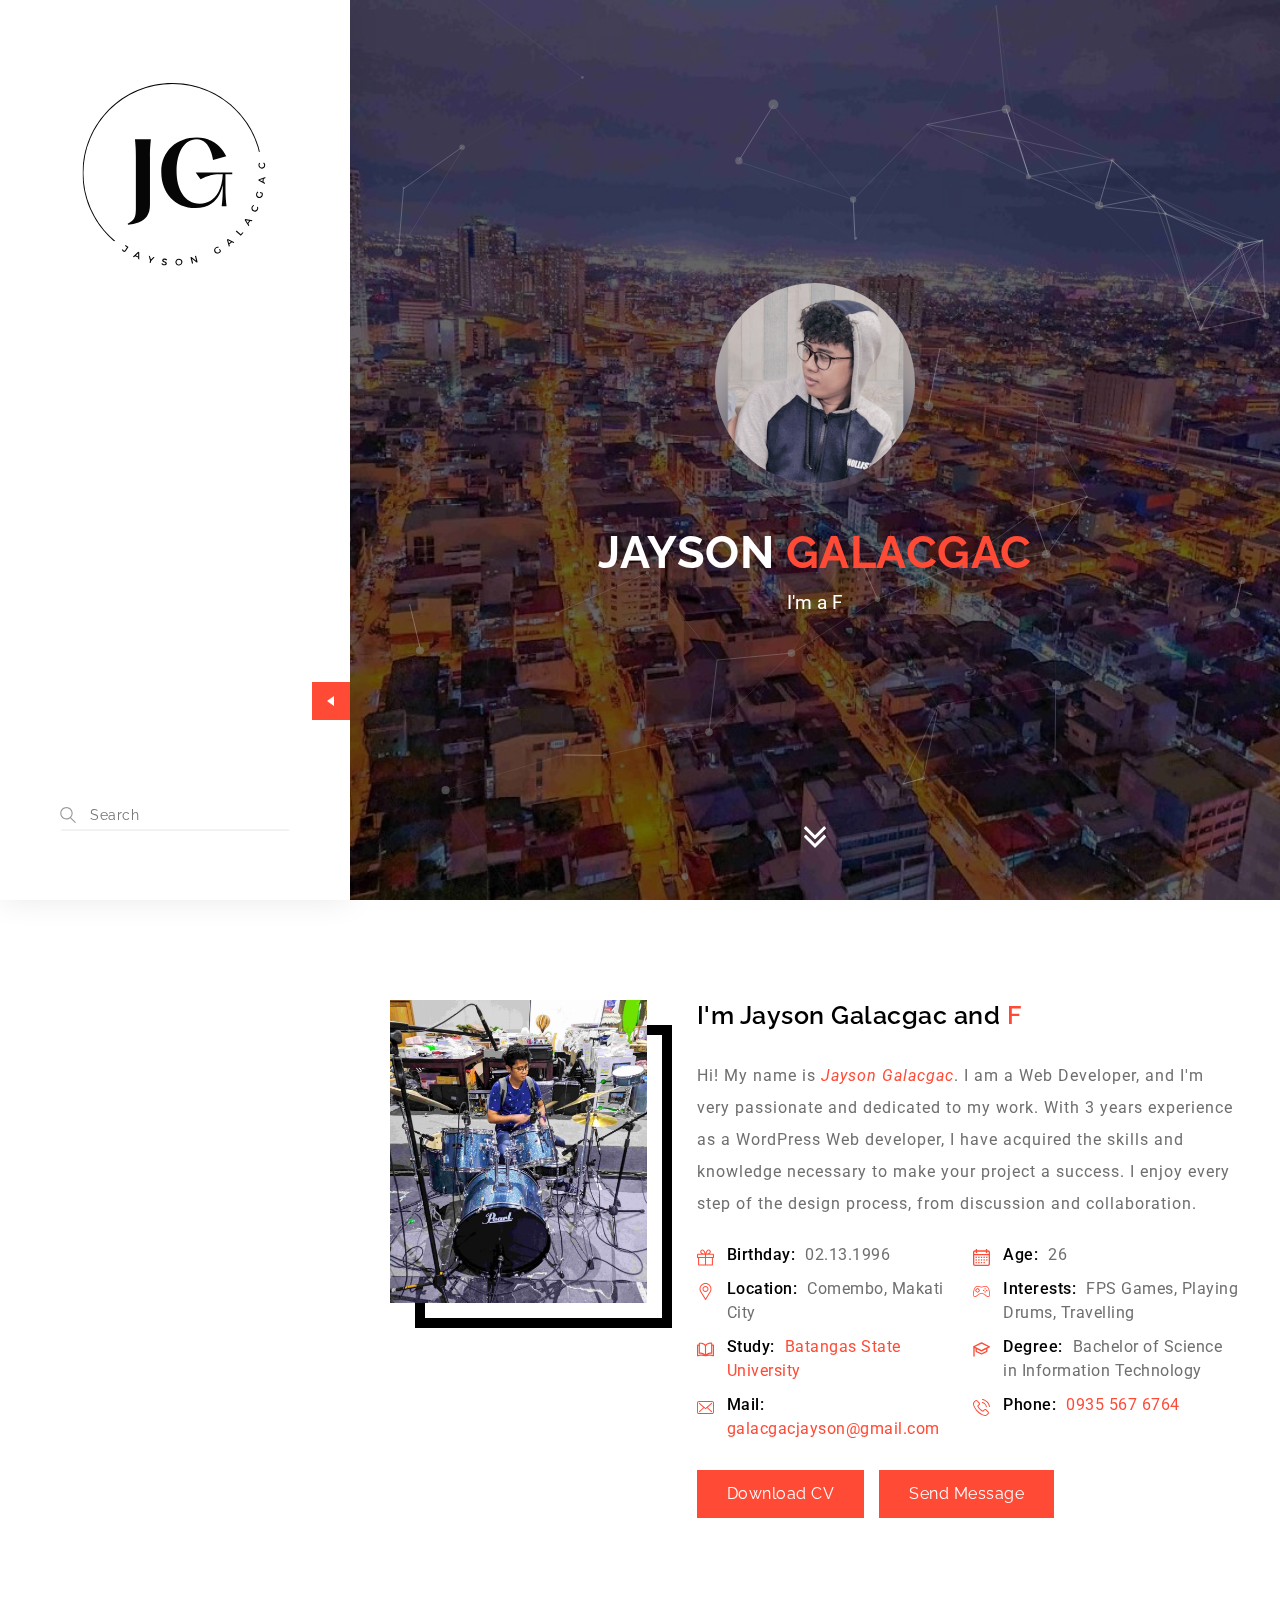
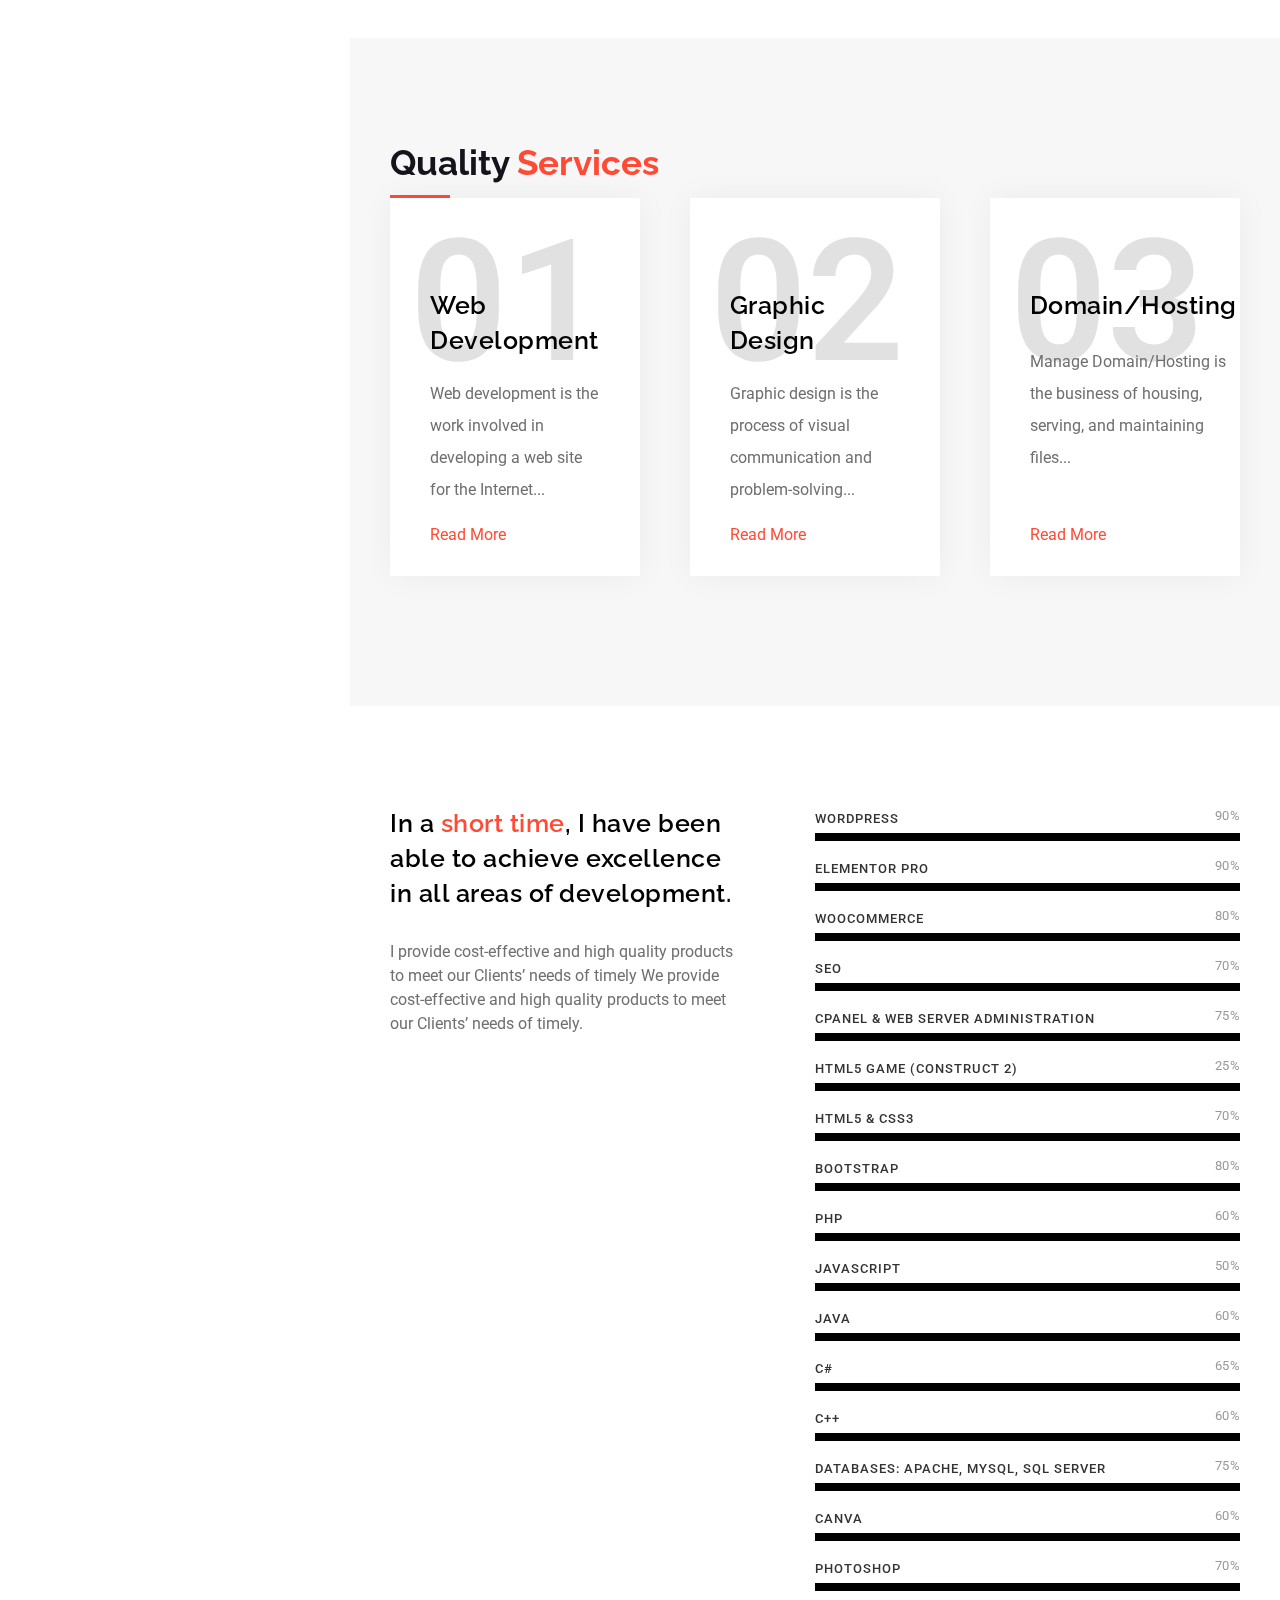
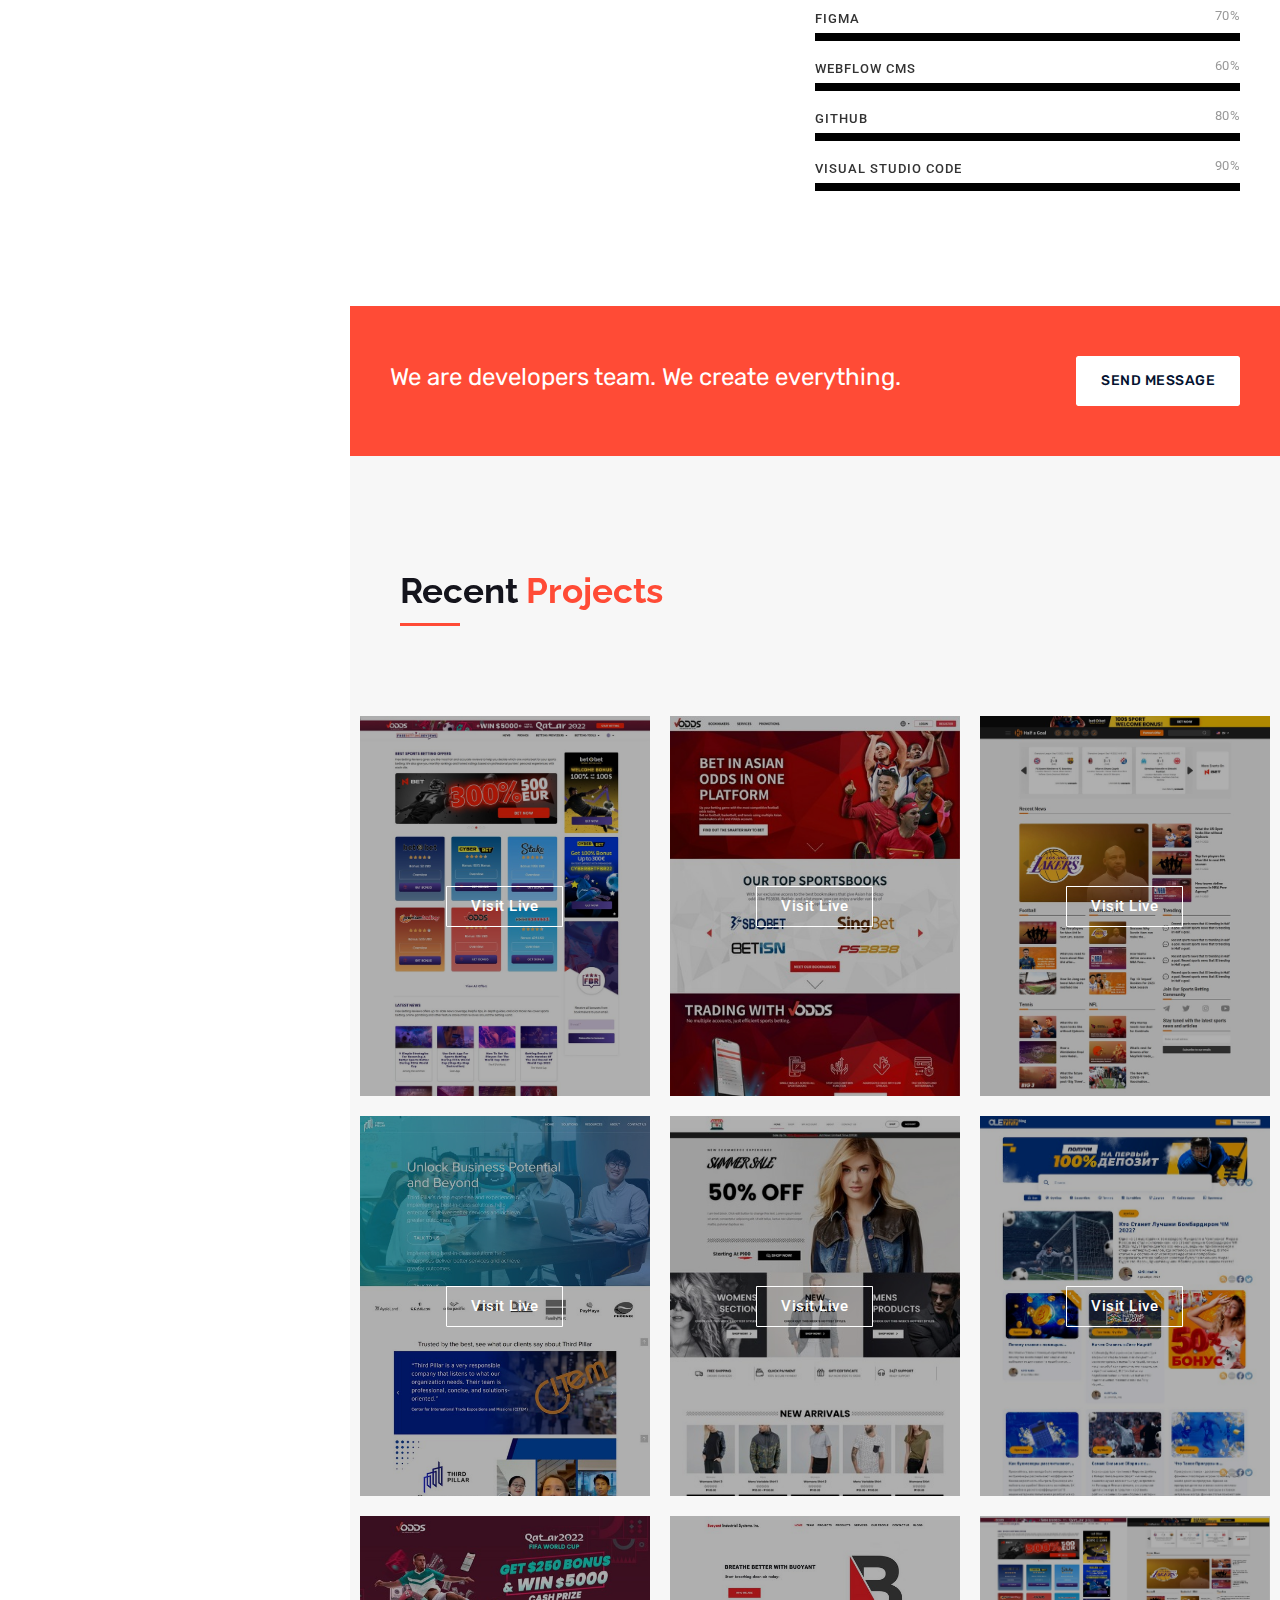
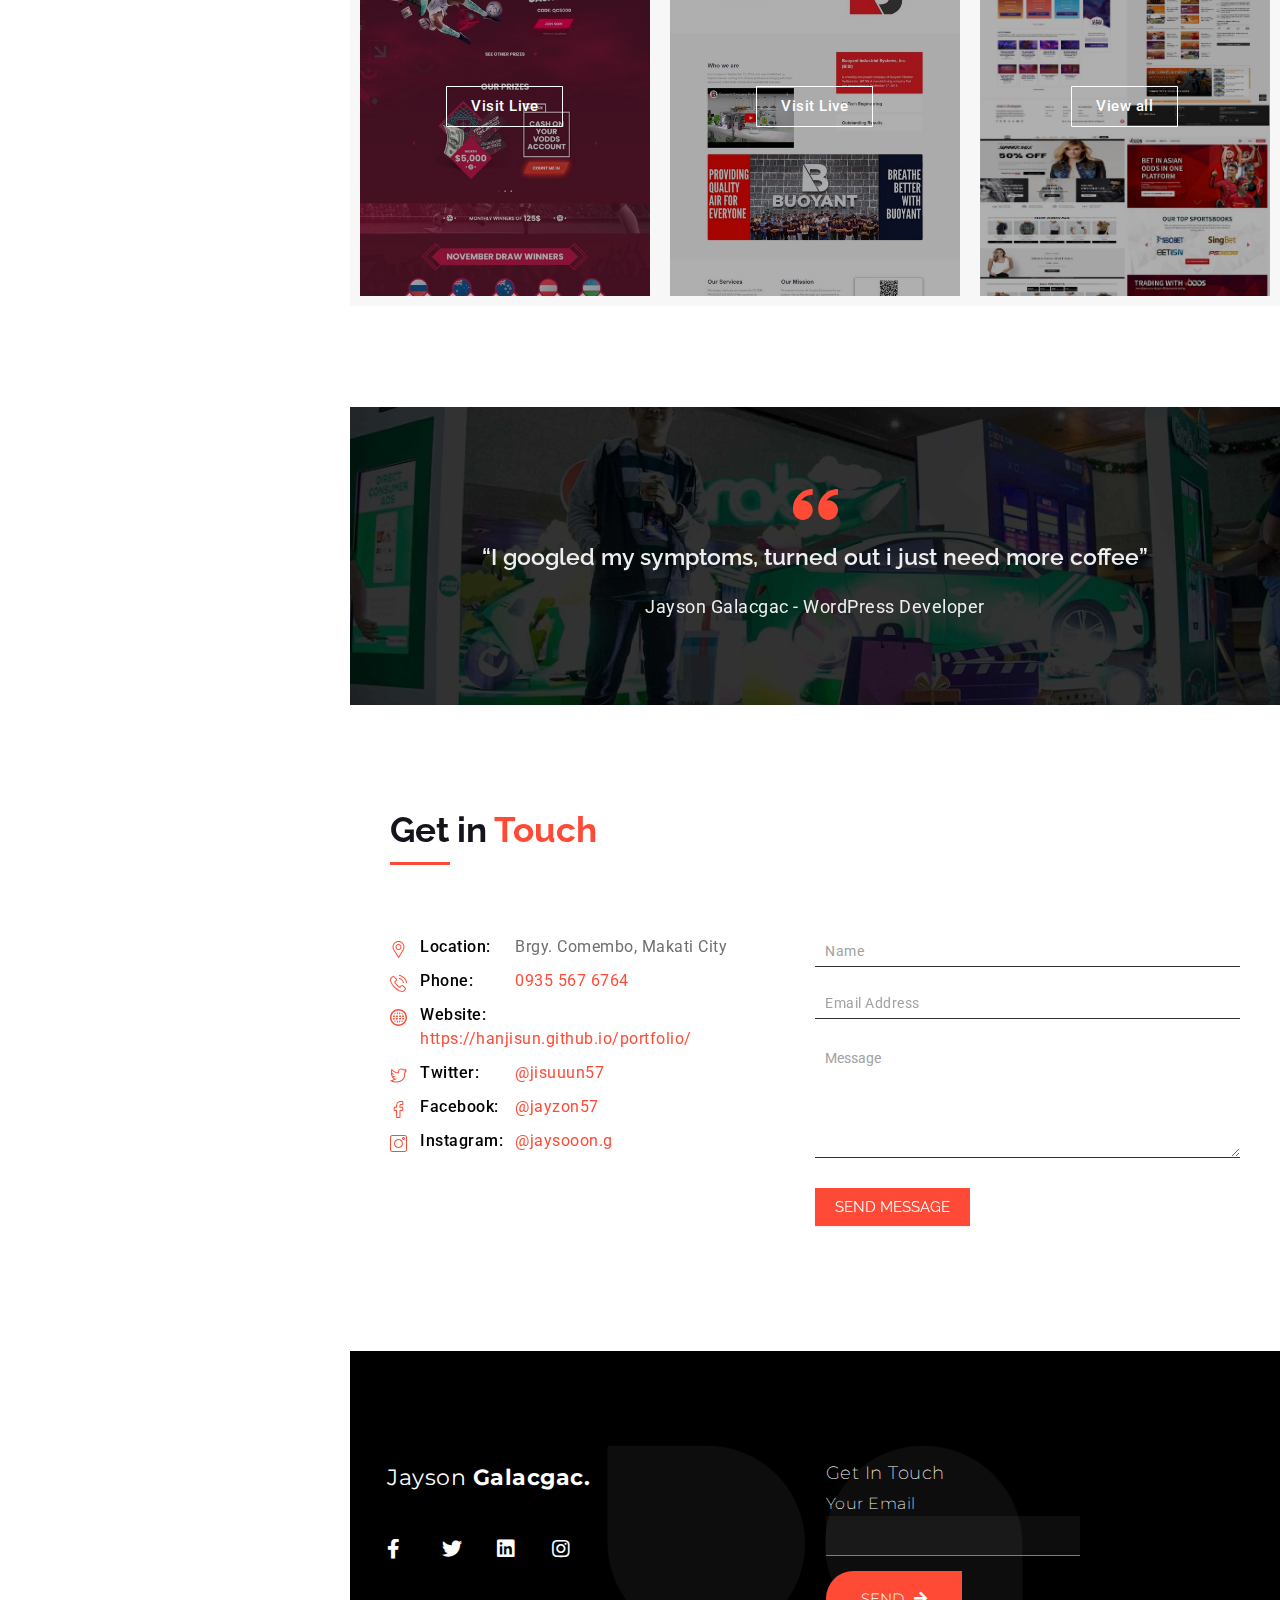
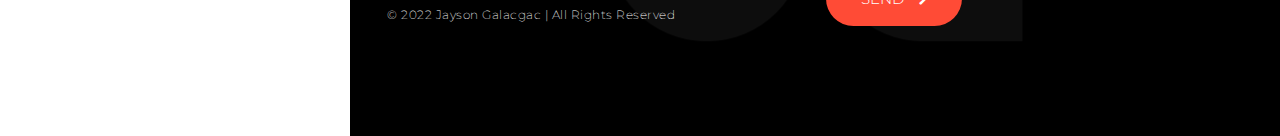
==== commit e7e222ec: "Change broken link, added new projects" ====
--- a/index.html
+++ b/index.html
@@ -12,7 +12,7 @@
                 "settings_hover_icon": 'http://portfolio-staging-v2/wp-content/plugins/export-wp-page-to-static-html/admin/images/settings_hover.png'
             };
             /* ]]\> */
-        </script>         <script type='text/javascript' src='./js/jquery-jquery.min.js' id='jquery-core-js'></script> <script type='text/javascript' src='./js/jquery-jquery-migrate.min.js' id='jquery-migrate-js'></script> <script type='text/javascript' src='./js/arlo-framework-js-modernizr.custom.js' id='modernizr-custom-js'></script> <link rel="https://api.w.org/" href="http://portfolio-staging-v2/wp-json/" /><link rel="alternate" type="application/json" href="http://portfolio-staging-v2/wp-json/wp/v2/pages/699" /><link rel="EditURI" type="application/rsd+xml" title="RSD" href="http://portfolio-staging-v2/xmlrpc.php?rsd" /> <link rel="wlwmanifest" type="application/wlwmanifest+xml" href="http://portfolio-staging-v2/wp-includes/wlwmanifest.xml" /> <meta name="generator" content="WordPress 6.1.1" /> <link rel="canonical" href="http://portfolio-staging-v2/" /> <link rel='shortlink' href='http://portfolio-staging-v2/' /> <link rel="alternate" type="application/json+oembed" href="http://portfolio-staging-v2/wp-json/oembed/1.0/embed?url=http%3A%2F%2Fportfolio-staging-v2%2F" /> <link rel="alternate" type="text/xml+oembed" href="http://portfolio-staging-v2/wp-json/oembed/1.0/embed?url=http%3A%2F%2Fportfolio-staging-v2%2F&#038;format=xml" /> <meta name="generator" content="Redux 4.3.14" /><style type="text/css">.recentcomments a{display:inline !important;padding:0 !important;margin:0 !important;}</style><link rel="icon" href="./images/jayson-logo-v2-bg.svg" sizes="32x32" /> <link rel="icon" href="./images/jayson-logo-v2-bg.svg" sizes="192x192" /> <link rel="apple-touch-icon" href="./images/jayson-logo-v2-bg.svg" /> <meta name="msapplication-TileImage" content="http://portfolio-staging-v2/wp-content/uploads/2022/10/jayson-logo-v2-bg.svg" /> 		<style type="text/css" id="wp-custom-css"> 			/* Fixed chatbot float overlap on Up button */ /* @media screen and (min-width: 1023px) { iframe#tidio-chat-iframe {     bottom: 100px !important;     right: 33px !important; } } */		</style> 		<style id="arlo_fn_option-dynamic-css" title="dynamic-css" class="redux-options-output">body.arlo_fn_light__bg{background-color:#FFFFFF;}.arlo_fn_header_sticky{background-color:#FFFFFF;}.arlo_fn_header_sticky .sticky_list:after{background-color:#EEEEEE;}.arlo_fn_header_sticky ul.nav__hor > li > a{color:#333333;}.arlo_fn_header_sticky ul.nav__hor > li.menu-item-has-children > a:after{border-top-color:#333333;}.arlo_fn_header_sticky ul.nav__hor > li.opened > a,.arlo_fn_header_sticky ul.nav__hor > li > a:hover{color:#000000;}.arlo_fn_header_sticky ul.nav__hor > li.menu-item-has-children.opened > a:hover, .arlo_fn_header_sticky ul.nav__hor > li.menu-item-has-children > a:hover:after{border-top-color:#000000;}.arlo_fn_triggermenu{background-color:#080812;}.arlo_fn_triggermenu .fn_menu_description{color:#999999;}.arlo_fn_triggermenu .fn_desc span{color:#FFFFFF;}.arlo_fn_triggermenu ul.nav__ver > li > a .fn_menu_counter{color:#FFFFFF;}.arlo_fn_triggermenu ul.nav__ver > li > a .fn_menu_counter{-webkit-text-fill-color:#FFFFFF;}#arlo_fn_moving_trigger ul{background-color:rgba(255,255,255,0.02);}#arlo_fn_moving_trigger ul a{color:#999999;}.arlo_fn_nav_extra_button1 a{background-color:rgba(0,255,150,0.2);}.arlo_fn_nav_extra_button1 a{color:#FF8A00;}.arlo_fn_nav_extra_button1 a{border-top:1px solid #00ff96;border-bottom:1px solid #00ff96;border-left:1px solid #00ff96;border-right:1px solid #00ff96;}.arlo_fn_nav_extra_button2 a{background-color:rgba(255,138,0,0.2);}.arlo_fn_nav_extra_button2 a{color:#FF8A00;}.arlo_fn_nav_extra_button2 a{border-top:1px solid #ff8a00;border-bottom:1px solid #ff8a00;border-left:1px solid #ff8a00;border-right:1px solid #ff8a00;}a.arlo_fn_totop.arlo_fn_fixed_totop .top{background-color:#FF4B36;}a.arlo_fn_totop.arlo_fn_fixed_totop .top:after{border-bottom-color:#FFFFFF;}</style>  </head>    	  <body class="home page-template page-template-elementor_header_footer page page-id-699 arlo_fn_light__bg elementor-default elementor-template-full-width elementor-kit-6 elementor-page elementor-page-699">      <!-- WRAPPER ALL -->  <div class="arlo_fn_wrapper_all disable"   	data-nav-skin="light"   	data-mobile-autocollapse="disable"   	data-nav-type="sidebar"   	data-submenu-skin="dark"   	>  	  	<!-- get moving submenu if sidebar navigation is selected -->  			<div id="arlo_fn_fixedsub">  			<ul></ul>  		</div>  		  	<div id="arlo_fn_moving_trigger">  		<ul></ul>  	</div>  		  	  	<!-- get preloader if preloader is enabled from Theme Options-->  		  	  	<!-- WRAPPER -->  	<div class="arlo_fn_wrapper">  		  	  				  				<!-- get selected navigation from source file -->  		   <!-- HEADER -->  <div class="arlo_fn_header" data-align="left">  	<div class="header_inner">  		<div class="menu_logo">  			<a href="./index.html">  				<img class="desktop_logo" src="./images/2022-10-jayson-logo-v2-bg.svg" alt="Jayson Galacgac | Welcome!" />  				<img class="desktop_logo_dark" src="./images/2022-10-jayson-logo-v2-bg.svg" alt="Jayson Galacgac | Welcome!" />  				<img class="desktop_logo_custom" src="./images/2022-10-jayson-logo-v2-bg.svg" alt="Jayson Galacgac | Welcome!" />  				<span><span class="span_a"></span><span class="span_b"></span></span>  			</a>  		</div>  		<div class="menu_nav">    			  		</div>  		<div class="header_closer"></div>  		<div class="arlo_fn_tagline">  						<div class="tline_search">  				<form action="http://portfolio-staging-v2/" method="get" >  					<input type="text" placeholder="Search" name="s" autocomplete="off" />  					<input type="submit" class="pe-7s-search" value="" />  					<a href="#" class="right"><img class="arlo_fn_svg" src="./images/arlo-framework-svg-search.svg" alt="svg" /></a>  					<a href="#" class="left"><img class="arlo_fn_svg" src="./images/arlo-framework-svg-search.svg" alt="svg" /></a>  				</form>  			</div>  						  			<style>.arlo_fn_social_list[data-social-type="abbr"] ul li a{color:#333333 !important;}.arlo_fn_social_list[data-social-type="abbr"] ul li a:hover{color:#FF4B36 !important;}.arlo_fn_social_list[data-social-type="icon"] ul li a{border-color:#333333 !important; color:#333333 !important;}.arlo_fn_social_list[data-social-type="icon"] ul li a:hover{border-color:#FF4B36 !important; color:#FF4B36 !important;}.arlo_fn_social_list[data-social-type="icon"][data-social-bg="bg"] ul li a{background-color:#30B893 !important;}.arlo_fn_social_list[data-social-type="icon"][data-social-bg="bg"] ul li a:hover{background-color:#1A2233 !important;}</style>		</div>  	</div>  </div>  <!-- /HEADER -->		  		  		<!-- get trigger menu -->  		<div class="arlo_fn_triggermenu" data-animation="alpha" data-desc-pos="top" data-text-align="left" data-menu-stroke="stroke_color" data-col-align="top" data-row-align="left" data-text-animation="top_bottom"><div class="menu_full"><div class="menu_wrapper" style="max-width:800px;"><div class="menu_in" style="width:600px;"></div></div><div class="trigger_closer"><span class="text">Close</span><span class="icon"></span></div></div></div><style>.arlo_fn_triggermenu ul.nav__ver > li > a{font-family:Poppins;font-size:90px;font-weight:400;line-height:72px;}#arlo_fn_moving_trigger ul a{font-family:Roboto;font-size:16px;font-weight:500;line-height:35px;}.arlo_fn_triggermenu[data-menu-stroke="stroke_color"] ul.nav__ver > li > a .fn_btn span.fn_a1{-webkit-text-stroke-color: #FFFFFF;}.arlo_fn_triggermenu[data-menu-stroke="stroke_color"] ul.nav__ver > li > a .fn_btn span.fn_a2{color: #FFFFFF;}.arlo_fn_triggermenu[data-text-animation="simple"][data-menu-stroke="stroke_color"] ul.nav__ver > li.hovered > a .fn_btn span.fn_a1{-webkit-text-stroke-color: #FFFFFF}.arlo_fn_triggermenu[data-text-animation="simple"][data-menu-stroke="stroke_color"] ul.nav__ver > li:hover > a .fn_btn span.fn_a1{-webkit-text-stroke-color: #FFFFFF}.arlo_fn_triggermenu[data-menu-stroke="stroke_stroke"] ul.nav__ver > li > a .fn_btn span.fn_a2, .arlo_fn_triggermenu[data-menu-stroke="stroke_stroke"] ul.nav__ver > li > a .fn_btn span.fn_a1, .arlo_fn_triggermenu[data-menu-stroke="color_stroke"] ul.nav__ver > li > a .fn_btn span.fn_a2, .arlo_fn_triggermenu[data-menu-stroke="stroke_color"] ul.nav__ver > li > a .fn_btn span.fn_a1{-webkit-text-stroke-width: 1px;}#arlo_fn_moving_trigger ul{width: 240px;}.arlo_fn_triggermenu ul.nav__ver > li > a{text-transform: uppercase;}</style>		  		  		<!-- get mobile menu -->  		     <!-- MOBILE MENU -->  <div class="arlo_fn_mobilemenu_wrap">      	<!-- LOGO & HAMBURGER -->  	<div class="logo_hamb">  		<div class="in">  			<div class="menu_logo">  				<a href="./index.html"><img src="./images/2022-10-jayson-logo-v2-bg.svg" alt="Jayson Galacgac | Welcome!" /></a>  			</div>  			<div class="hamburger hamburger--collapse-r">  				<div class="hamburger-box">  					<div class="hamburger-inner"></div>  				</div>  			</div>  		</div>  	</div>  	<!-- /LOGO & HAMBURGER -->    	<!-- MOBILE DROPDOWN MENU -->  	<div class="mobilemenu" style="display: none">  			</div>  	<!-- /MOBILE DROPDOWN MENU -->    </div>  <!-- /MOBILE MENU -->		  		<!-- get sticky navigation -->  						  		  		<!-- WRAPPER for HEIGHT -->  		<div class="arlo_fn_wfh">		<div data-elementor-type="wp-page" data-elementor-id="699" class="elementor elementor-699"> 									<section data-particle_enable="false" data-particle-mobile-disabled="false" class="elementor-section elementor-top-section elementor-element elementor-element-728bb3ef elementor-section-full_width elementor-section-height-default elementor-section-height-default" data-id="728bb3ef" data-element_type="section" id="arlo-home" data-settings="{&quot;background_background&quot;:&quot;classic&quot;}"> 						<div class="elementor-container elementor-column-gap-default"> 					<div class="elementor-column elementor-col-100 elementor-top-column elementor-element elementor-element-5467c8e5" data-id="5467c8e5" data-element_type="column" data-settings="{&quot;background_background&quot;:&quot;classic&quot;}"> 			<div class="elementor-widget-wrap elementor-element-populated"> 								<div class="elementor-element elementor-element-477fe259 elementor-widget elementor-widget-frel-hero-header-all-in-one" data-id="477fe259" data-element_type="widget" data-widget_type="frel-hero-header-all-in-one.default"> 				<div class="elementor-widget-container"> 			<div class="cons_w_wrapper"><div class="fn_cs_hero_header_exclusive fn_cs_o_particles" data-height="vh"><div class="container"><div class="content_holder"><div class="title_holder"><span class="t_image" style="background-image:url(./images/img/profile.jpg)"></span><h3>Jayson <span>Galacgac</span></h3><p>I'm a <span class="arlo_fn_animation_text" data-items="Freelancer:::Web Developer:::Application Developer"></span></p></div></div></div><div class="bg_holder"><div class="o_img" data-bg-img="./images/img/bg-condo.jpg"></div><div id="particles-js"></div><div class="o_color"></div></div><a class="bounce" href="#arlo-about"><img decoding="async" class="arlo_w_fn_svg" src="./images/arlo-core-shortcode-assets-svg-down-1.svg" alt="svg" /></a></div></div>		</div> 				</div> 				<div class="elementor-element elementor-element-6c118032 elementor-widget elementor-widget-frel-about-text-slider" data-id="6c118032" data-element_type="widget" id="arlo-about" data-widget_type="frel-about-text-slider.default"> 				<div class="elementor-widget-container"> 			<div class="cons_w_wrapper"><div class="fn_cs_about_text_slider new fn_light_mode"><div class="container"><div class="about_text_slider"><div class="left_part"><div class="about_image_wrap parallax" data-relative-input="true">  								<div class="image layer" data-depth="0.7">  									<img decoding="async" src="./images/arlo-core-shortcode-assets-img-thumb-550-560.jpg" alt="" />  									<div class="inner" data-bg-img="./images/img/Drummer.jpg"></div>  								</div>  								<div class="border layer" data-depth="0.5">  									<img decoding="async" src="./images/arlo-core-shortcode-assets-img-thumb-550-560.jpg" alt="" />  									<div class="inner"></div>  								</div>  							</div></div><div class="right_part"><div class="desc_holder"><h3>I'm Jayson Galacgac and <span class="arlo_fn_animation_text" data-items="Freelancer:::Web Developer:::Application Developer"></span></h3><p>Hi! My name is <span>Jayson Galacgac</span>. I am a Web Developer, and I'm very passionate and dedicated to my work. With 3 years experience as a WordPress Web developer, I have acquired the skills and knowledge necessary to make your project a success. I enjoy every step of the design process, from discussion and collaboration.</p></div><div class="info_list"><ul><li><div class="info_item"><span class="icon"><img decoding="async" class="arlo_w_fn_svg" src="./images/arlo-core-shortcode-assets-svg-birthday-1.svg" alt="svg" /></span><label>Birthday:</label><span>02.13.1996</span></div></li><li><div class="info_item"><span class="icon"><img decoding="async" class="arlo_w_fn_svg" src="./images/arlo-core-shortcode-assets-svg-calendar-1.svg" alt="svg" /></span><label>Age:</label><span>26</span></div></li><li><div class="info_item"><span class="icon"><img decoding="async" class="arlo_w_fn_svg" src="./images/arlo-core-shortcode-assets-svg-location-2.svg" alt="svg" /></span><label>Location:</label><span>Comembo, Makati City</span></div></li><li><div class="info_item"><span class="icon"><img decoding="async" class="arlo_w_fn_svg" src="./images/arlo-core-shortcode-assets-svg-hobby-6.svg" alt="svg" /></span><label>Interests:</label><span>FPS Games, Playing Drums, Travelling</span></div></li><li><div class="info_item"><span class="icon"><img decoding="async" class="arlo_w_fn_svg" src="./images/arlo-core-shortcode-assets-svg-study-2.svg" alt="svg" /></span><label>Study:</label><span><a href="#">Batangas State University</a></span></div></li><li><div class="info_item"><span class="icon"><img decoding="async" class="arlo_w_fn_svg" src="./images/arlo-core-shortcode-assets-svg-degree-7.svg" alt="svg" /></span><label>Degree:</label><span>Bachelor of Science in Information Technology</span></div></li><li><div class="info_item"><span class="icon"><img decoding="async" class="arlo_w_fn_svg" src="./images/arlo-core-shortcode-assets-svg-message-1.svg" alt="svg" /></span><label>Mail:</label><span><a href="galacgacjayson@gmail.com">galacgacjayson@gmail.com</a></span></div></li><li><div class="info_item"><span class="icon"><img decoding="async" class="arlo_w_fn_svg" src="./images/arlo-core-shortcode-assets-svg-call-1.svg" alt="svg" /></span><label>Phone:</label><span><a href="tel:+09355676764">0935 567 6764</a></span></div></li></ul></div><div class="btn_list"><ul><li><a href="http://jaysongalacgac.magistechnologiesinc.com/wp-content/uploads/2022/12/Jayson-Galacgac-CV.pdf" download><span>Download CV</span></a></li><li><a href="https://facebook.com/jayzon57" ><span>Send Message</span></a></li></ul></div></div></div></div></div></div>		</div> 				</div> 					</div> 		</div> 							</div> 		</section> 				<section data-particle_enable="false" data-particle-mobile-disabled="false" class="elementor-section elementor-top-section elementor-element elementor-element-41676a32 elementor-section-full_width elementor-section-height-default elementor-section-height-default" data-id="41676a32" data-element_type="section" id="arlo-services" data-settings="{&quot;background_background&quot;:&quot;classic&quot;}"> 						<div class="elementor-container elementor-column-gap-default"> 					<div class="elementor-column elementor-col-100 elementor-top-column elementor-element elementor-element-4a2af46c" data-id="4a2af46c" data-element_type="column"> 			<div class="elementor-widget-wrap elementor-element-populated"> 								<div class="elementor-element elementor-element-94a4f66 elementor-widget elementor-widget-frel-main-title" data-id="94a4f66" data-element_type="widget" data-widget_type="frel-main-title.default"> 				<div class="elementor-widget-container"> 			<div class="cons_w_wrapper"><div class="fn_cs_main_title fn_light_mode"><div class="container"><div class="title_holder"><h3>Quality <span>Services</span></h3></div></div></div></div>		</div> 				</div> 				<div class="elementor-element elementor-element-5e940955 elementor-widget elementor-widget-frel-services-numbered" data-id="5e940955" data-element_type="widget" data-widget_type="frel-services-numbered.default"> 				<div class="elementor-widget-container"> 			<div class="cons_w_wrapper"><div class="fn_cs_services_numbered fn_light_mode"><div class="container"><div class="snumbered_inner"><ul><li><div class="item"><div class="number_holder"><h3>01</h3></div><h3>Web Development</h3><p class="desc_h">Web development is the work involved in developing a web site for the Internet...</p><p class="btn_h"><a href="#">Read More</a></p></div></li><li><div class="item"><div class="number_holder"><h3>02</h3></div><h3>Graphic Design</h3><p class="desc_h">Graphic design is the process of visual communication and problem-solving...</p><p class="btn_h"><a href="#">Read More</a></p></div></li><li><div class="item"><div class="number_holder"><h3>03</h3></div><h3>Domain/Hosting</h3><p class="desc_h"> Manage Domain/Hosting is the business of housing, serving, and maintaining files...</p><p class="btn_h"><a href="#">Read More</a></p></div></li></ul></div></div></div></div>		</div> 				</div> 					</div> 		</div> 							</div> 		</section> 				<section data-particle_enable="false" data-particle-mobile-disabled="false" class="elementor-section elementor-top-section elementor-element elementor-element-4ec9f7ba elementor-section-full_width elementor-section-height-default elementor-section-height-default" data-id="4ec9f7ba" data-element_type="section"> 						<div class="elementor-container elementor-column-gap-default"> 					<div class="elementor-column elementor-col-100 elementor-top-column elementor-element elementor-element-6e003305" data-id="6e003305" data-element_type="column"> 			<div class="elementor-widget-wrap elementor-element-populated"> 								<div class="elementor-element elementor-element-7dd6be2e elementor-widget elementor-widget-frel-progress-bar-with-desc" data-id="7dd6be2e" data-element_type="widget" data-widget_type="frel-progress-bar-with-desc.default"> 				<div class="elementor-widget-container"> 			<div class="cons_w_wrapper"><div class="fn_cs_progress_bar_desc"><div class="container"><div class="pbd_inner"><div class="left_part"><h3>In a <span>short time</span>, I have been able to achieve excellence in all areas of development.</h3><p>I provide cost-effective and high quality products to meet our Clients’ needs of timely We provide cost-effective and high quality products to meet our Clients’ needs of timely.</p></div><div class="right_part"><div class="fn_cs_progress_bar"><div class="fn_cs_progress_wrap fn_light_mode" data-strip="off"><div class="fn_cs_progress" data-value="90"><span><span class="label">WordPress</span><span class="number">90%</span></span><div class="fn_cs_bar_bg"><div class="fn_cs_bar_wrap"><div class="fn_cs_bar"></div></div></div></div></div><div class="fn_cs_progress_wrap fn_light_mode" data-strip="off"><div class="fn_cs_progress" data-value="90"><span><span class="label">Elementor PRO</span><span class="number">90%</span></span><div class="fn_cs_bar_bg"><div class="fn_cs_bar_wrap"><div class="fn_cs_bar"></div></div></div></div></div><div class="fn_cs_progress_wrap fn_light_mode" data-strip="off"><div class="fn_cs_progress" data-value="80"><span><span class="label">WOOCOMMERCE</span><span class="number">80%</span></span><div class="fn_cs_bar_bg"><div class="fn_cs_bar_wrap"><div class="fn_cs_bar"></div></div></div></div></div><div class="fn_cs_progress_wrap fn_light_mode" data-strip="off"><div class="fn_cs_progress" data-value="70"><span><span class="label">SEO</span><span class="number">70%</span></span><div class="fn_cs_bar_bg"><div class="fn_cs_bar_wrap"><div class="fn_cs_bar"></div></div></div></div></div><div class="fn_cs_progress_wrap fn_light_mode" data-strip="off"><div class="fn_cs_progress" data-value="75"><span><span class="label">CPANEL & WEB SERVER ADMINISTRATION</span><span class="number">75%</span></span><div class="fn_cs_bar_bg"><div class="fn_cs_bar_wrap"><div class="fn_cs_bar"></div></div></div></div></div><div class="fn_cs_progress_wrap fn_light_mode" data-strip="off"><div class="fn_cs_progress" data-value="25"><span><span class="label">HTML5 GAME (CONSTRUCT 2)</span><span class="number">25%</span></span><div class="fn_cs_bar_bg"><div class="fn_cs_bar_wrap"><div class="fn_cs_bar"></div></div></div></div></div><div class="fn_cs_progress_wrap fn_light_mode" data-strip="off"><div class="fn_cs_progress" data-value="70"><span><span class="label">HTML5 & CSS3</span><span class="number">70%</span></span><div class="fn_cs_bar_bg"><div class="fn_cs_bar_wrap"><div class="fn_cs_bar"></div></div></div></div></div><div class="fn_cs_progress_wrap fn_light_mode" data-strip="off"><div class="fn_cs_progress" data-value="80"><span><span class="label">Bootstrap</span><span class="number">80%</span></span><div class="fn_cs_bar_bg"><div class="fn_cs_bar_wrap"><div class="fn_cs_bar"></div></div></div></div></div><div class="fn_cs_progress_wrap fn_light_mode" data-strip="off"><div class="fn_cs_progress" data-value="60"><span><span class="label">PHP</span><span class="number">60%</span></span><div class="fn_cs_bar_bg"><div class="fn_cs_bar_wrap"><div class="fn_cs_bar"></div></div></div></div></div><div class="fn_cs_progress_wrap fn_light_mode" data-strip="off"><div class="fn_cs_progress" data-value="50"><span><span class="label">JAVASCRIPT</span><span class="number">50%</span></span><div class="fn_cs_bar_bg"><div class="fn_cs_bar_wrap"><div class="fn_cs_bar"></div></div></div></div></div><div class="fn_cs_progress_wrap fn_light_mode" data-strip="off"><div class="fn_cs_progress" data-value="60"><span><span class="label">JAVA</span><span class="number">60%</span></span><div class="fn_cs_bar_bg"><div class="fn_cs_bar_wrap"><div class="fn_cs_bar"></div></div></div></div></div><div class="fn_cs_progress_wrap fn_light_mode" data-strip="off"><div class="fn_cs_progress" data-value="65"><span><span class="label">C#</span><span class="number">65%</span></span><div class="fn_cs_bar_bg"><div class="fn_cs_bar_wrap"><div class="fn_cs_bar"></div></div></div></div></div><div class="fn_cs_progress_wrap fn_light_mode" data-strip="off"><div class="fn_cs_progress" data-value="60"><span><span class="label">C++</span><span class="number">60%</span></span><div class="fn_cs_bar_bg"><div class="fn_cs_bar_wrap"><div class="fn_cs_bar"></div></div></div></div></div><div class="fn_cs_progress_wrap fn_light_mode" data-strip="off"><div class="fn_cs_progress" data-value="75"><span><span class="label">Databases: Apache, MySQL, SQL Server</span><span class="number">75%</span></span><div class="fn_cs_bar_bg"><div class="fn_cs_bar_wrap"><div class="fn_cs_bar"></div></div></div></div></div><div class="fn_cs_progress_wrap fn_light_mode" data-strip="off"><div class="fn_cs_progress" data-value="60"><span><span class="label">CANVA</span><span class="number">60%</span></span><div class="fn_cs_bar_bg"><div class="fn_cs_bar_wrap"><div class="fn_cs_bar"></div></div></div></div></div><div class="fn_cs_progress_wrap fn_light_mode" data-strip="off"><div class="fn_cs_progress" data-value="70"><span><span class="label">PHOTOSHOP</span><span class="number">70%</span></span><div class="fn_cs_bar_bg"><div class="fn_cs_bar_wrap"><div class="fn_cs_bar"></div></div></div></div></div><div class="fn_cs_progress_wrap fn_light_mode" data-strip="off"><div class="fn_cs_progress" data-value="70"><span><span class="label">FIGMA</span><span class="number">70%</span></span><div class="fn_cs_bar_bg"><div class="fn_cs_bar_wrap"><div class="fn_cs_bar"></div></div></div></div></div><div class="fn_cs_progress_wrap fn_light_mode" data-strip="off"><div class="fn_cs_progress" data-value="60"><span><span class="label">Webflow CMS</span><span class="number">60%</span></span><div class="fn_cs_bar_bg"><div class="fn_cs_bar_wrap"><div class="fn_cs_bar"></div></div></div></div></div><div class="fn_cs_progress_wrap fn_light_mode" data-strip="off"><div class="fn_cs_progress" data-value="80"><span><span class="label">GITHUB</span><span class="number">80%</span></span><div class="fn_cs_bar_bg"><div class="fn_cs_bar_wrap"><div class="fn_cs_bar"></div></div></div></div></div><div class="fn_cs_progress_wrap fn_light_mode" data-strip="off"><div class="fn_cs_progress" data-value="90"><span><span class="label">Visual Studio Code</span><span class="number">90%</span></span><div class="fn_cs_bar_bg"><div class="fn_cs_bar_wrap"><div class="fn_cs_bar"></div></div></div></div></div></div></div></div></div></div></div>		</div> 				</div> 					</div> 		</div> 							</div> 		</section> 				<section data-particle_enable="false" data-particle-mobile-disabled="false" class="elementor-section elementor-top-section elementor-element elementor-element-615730a elementor-section-full_width elementor-section-height-default elementor-section-height-default" data-id="615730a" data-element_type="section"> 						<div class="elementor-container elementor-column-gap-no"> 					<div class="elementor-column elementor-col-100 elementor-top-column elementor-element elementor-element-d096957" data-id="d096957" data-element_type="column"> 			<div class="elementor-widget-wrap elementor-element-populated"> 								<div class="elementor-element elementor-element-44cb5b8 elementor-widget elementor-widget-frel-call-to-action" data-id="44cb5b8" data-element_type="widget" data-widget_type="frel-call-to-action.default"> 				<div class="elementor-widget-container"> 			<div class="cons_w_wrapper"><div class="fn_cs_call_to_action"><div class="container"><div class="cta_holder"><div class="title_holder"><h3>We are developers team. We create everything.</h3><p></p></div><div class="link_holder"><a href="https://www.facebook.com/jayzon57"><span>Send Message</span></a></div></div></div></div></div>		</div> 				</div> 					</div> 		</div> 							</div> 		</section> 				<section data-particle_enable="false" data-particle-mobile-disabled="false" class="elementor-section elementor-top-section elementor-element elementor-element-2b70bf66 elementor-section-boxed elementor-section-height-default elementor-section-height-default" data-id="2b70bf66" data-element_type="section" data-settings="{&quot;background_background&quot;:&quot;classic&quot;}"> 						<div class="elementor-container elementor-column-gap-default"> 					<div class="elementor-column elementor-col-100 elementor-top-column elementor-element elementor-element-5213396b" data-id="5213396b" data-element_type="column"> 			<div class="elementor-widget-wrap elementor-element-populated"> 								<div class="elementor-element elementor-element-7fbf4ef5 elementor-widget elementor-widget-frel-main-title" data-id="7fbf4ef5" data-element_type="widget" data-widget_type="frel-main-title.default"> 				<div class="elementor-widget-container"> 			<div class="cons_w_wrapper"><div class="fn_cs_main_title fn_light_mode"><div class="container"><div class="title_holder"><h3>Recent <span>Projects</span></h3></div></div></div></div>		</div> 				</div> 					</div> 		</div> 							</div> 		</section> 				<section data-particle_enable="false" data-particle-mobile-disabled="false" class="elementor-section elementor-top-section elementor-element elementor-element-28360528 elementor-section-full_width elementor-section-height-default elementor-section-height-default" data-id="28360528" data-element_type="section" data-settings="{&quot;background_background&quot;:&quot;classic&quot;}"> 						<div class="elementor-container elementor-column-gap-no"> 					<div class="elementor-column elementor-col-100 elementor-top-column elementor-element elementor-element-3a983aad" data-id="3a983aad" data-element_type="column"> 			<div class="elementor-widget-wrap elementor-element-populated"> 								<section data-particle_enable="false" data-particle-mobile-disabled="false" class="elementor-section elementor-inner-section elementor-element elementor-element-b78d3ca elementor-section-boxed elementor-section-height-default elementor-section-height-default" data-id="b78d3ca" data-element_type="section"> 						<div class="elementor-container elementor-column-gap-custom"> 					<div class="elementor-column elementor-col-33 elementor-inner-column elementor-element elementor-element-452489d height-container" data-id="452489d" data-element_type="column" data-settings="{&quot;background_background&quot;:&quot;classic&quot;}"> 			<div class="elementor-widget-wrap elementor-element-populated"> 								<div class="elementor-element elementor-element-05e307e elementor-align-justify project-cards elementor-widget elementor-widget-button" data-id="05e307e" data-element_type="widget" data-widget_type="button.default"> 				<div class="elementor-widget-container"> 					<div class="elementor-button-wrapper"> 			<a href="https://freebettingreviews.com/" class="elementor-button-link elementor-button elementor-size-sm" role="button"> 						<span class="elementor-button-content-wrapper"> 						<span class="elementor-button-text">Visit Live</span> 		</span> 					</a> 		</div> 				</div> 				</div> 					</div> 		</div> 				<div class="elementor-column elementor-col-33 elementor-inner-column elementor-element elementor-element-02c5448 height-container" data-id="02c5448" data-element_type="column" data-settings="{&quot;background_background&quot;:&quot;classic&quot;}"> 			<div class="elementor-widget-wrap elementor-element-populated"> 								<div class="elementor-element elementor-element-96b6f72 elementor-align-justify project-cards elementor-widget elementor-widget-button" data-id="96b6f72" data-element_type="widget" data-widget_type="button.default"> 				<div class="elementor-widget-container"> 					<div class="elementor-button-wrapper"> 			<a href="https://vodds.com/" class="elementor-button-link elementor-button elementor-size-sm" role="button"> 						<span class="elementor-button-content-wrapper"> 						<span class="elementor-button-text">Visit Live</span> 		</span> 					</a> 		</div> 				</div> 				</div> 					</div> 		</div> 				<div class="elementor-column elementor-col-33 elementor-inner-column elementor-element elementor-element-d28bd48 height-container" data-id="d28bd48" data-element_type="column" data-settings="{&quot;background_background&quot;:&quot;classic&quot;}"> 			<div class="elementor-widget-wrap elementor-element-populated"> 								<div class="elementor-element elementor-element-26a900c elementor-align-justify project-cards elementor-widget elementor-widget-button" data-id="26a900c" data-element_type="widget" data-widget_type="button.default"> 				<div class="elementor-widget-container"> 					<div class="elementor-button-wrapper"> 			<a href="https://staging-hg.dreamhosters.com/" class="elementor-button-link elementor-button elementor-size-sm" role="button"> 						<span class="elementor-button-content-wrapper"> 						<span class="elementor-button-text">Visit Live</span> 		</span> 					</a> 		</div> 				</div> 				</div> 					</div> 		</div> 							</div> 		</section> 				<section data-particle_enable="false" data-particle-mobile-disabled="false" class="elementor-section elementor-inner-section elementor-element elementor-element-446d941 elementor-section-boxed elementor-section-height-default elementor-section-height-default" data-id="446d941" data-element_type="section"> 						<div class="elementor-container elementor-column-gap-custom"> 					<div class="elementor-column elementor-col-33 elementor-inner-column elementor-element elementor-element-83340ed height-container" data-id="83340ed" data-element_type="column" data-settings="{&quot;background_background&quot;:&quot;classic&quot;}"> 			<div class="elementor-widget-wrap elementor-element-populated"> 								<div class="elementor-element elementor-element-8742e08 elementor-align-justify project-cards elementor-widget elementor-widget-button" data-id="8742e08" data-element_type="widget" data-widget_type="button.default"> 				<div class="elementor-widget-container"> 					<div class="elementor-button-wrapper"> 			<a href="https://www.3rd-pillar.com/" class="elementor-button-link elementor-button elementor-size-sm" role="button"> 						<span class="elementor-button-content-wrapper"> 						<span class="elementor-button-text">Visit Live</span> 		</span> 					</a> 		</div> 				</div> 				</div> 					</div> 		</div> 				<div class="elementor-column elementor-col-33 elementor-inner-column elementor-element elementor-element-4fa3249 height-container" data-id="4fa3249" data-element_type="column" data-settings="{&quot;background_background&quot;:&quot;classic&quot;}"> 			<div class="elementor-widget-wrap elementor-element-populated"> 								<div class="elementor-element elementor-element-a2de08d elementor-align-justify project-cards elementor-widget elementor-widget-button" data-id="a2de08d" data-element_type="widget" data-widget_type="button.default"> 				<div class="elementor-widget-container"> 					<div class="elementor-button-wrapper"> 			<a href="http://shaariishaariistore.com/" class="elementor-button-link elementor-button elementor-size-sm" role="button"> 						<span class="elementor-button-content-wrapper"> 						<span class="elementor-button-text">Visit Live</span> 		</span> 					</a> 		</div> 				</div> 				</div> 					</div> 		</div> 				<div class="elementor-column elementor-col-33 elementor-inner-column elementor-element elementor-element-899c8ec height-container" data-id="899c8ec" data-element_type="column" data-settings="{&quot;background_background&quot;:&quot;classic&quot;}"> 			<div class="elementor-widget-wrap elementor-element-populated"> 								<div class="elementor-element elementor-element-b248d06 elementor-align-justify project-cards elementor-widget elementor-widget-button" data-id="b248d06" data-element_type="widget" data-widget_type="button.default"> 				<div class="elementor-widget-container"> 					<div class="elementor-button-wrapper"> 			<a href="http://www.asiancoatings.com/" class="elementor-button-link elementor-button elementor-size-sm" role="button"> 						<span class="elementor-button-content-wrapper"> 						<span class="elementor-button-text">Visit Live</span> 		</span> 					</a> 		</div> 				</div> 				</div> 					</div> 		</div> 							</div> 		</section> 				<section data-particle_enable="false" data-particle-mobile-disabled="false" class="elementor-section elementor-inner-section elementor-element elementor-element-aa932c9 elementor-section-boxed elementor-section-height-default elementor-section-height-default" data-id="aa932c9" data-element_type="section"> 						<div class="elementor-container elementor-column-gap-custom"> 					<div class="elementor-column elementor-col-33 elementor-inner-column elementor-element elementor-element-42a641d height-container" data-id="42a641d" data-element_type="column" data-settings="{&quot;background_background&quot;:&quot;classic&quot;}"> 			<div class="elementor-widget-wrap elementor-element-populated"> 								<div class="elementor-element elementor-element-f3c2f03 elementor-align-justify project-cards elementor-widget elementor-widget-button" data-id="f3c2f03" data-element_type="widget" data-widget_type="button.default"> 				<div class="elementor-widget-container"> 					<div class="elementor-button-wrapper"> 			<a href="https://evolve.qadracreatives.com/" class="elementor-button-link elementor-button elementor-size-sm" role="button"> 						<span class="elementor-button-content-wrapper"> 						<span class="elementor-button-text">Visit Live</span> 		</span> 					</a> 		</div> 				</div> 				</div> 					</div> 		</div> 				<div class="elementor-column elementor-col-33 elementor-inner-column elementor-element elementor-element-abd6843 height-container" data-id="abd6843" data-element_type="column" data-settings="{&quot;background_background&quot;:&quot;classic&quot;}"> 			<div class="elementor-widget-wrap elementor-element-populated"> 								<div class="elementor-element elementor-element-53ec041 elementor-align-justify project-cards elementor-widget elementor-widget-button" data-id="53ec041" data-element_type="widget" data-widget_type="button.default"> 				<div class="elementor-widget-container"> 					<div class="elementor-button-wrapper"> 			<a href="https://bonobo.qadracreatives.com/" class="elementor-button-link elementor-button elementor-size-sm" role="button"> 						<span class="elementor-button-content-wrapper"> 						<span class="elementor-button-text">Visit Live</span> 		</span> 					</a> 		</div> 				</div> 				</div> 					</div> 		</div> 				<div class="elementor-column elementor-col-33 elementor-inner-column elementor-element elementor-element-7fd9470 height-container" data-id="7fd9470" data-element_type="column" data-settings="{&quot;background_background&quot;:&quot;classic&quot;}"> 			<div class="elementor-widget-wrap elementor-element-populated"> 								<div class="elementor-element elementor-element-f7a49db elementor-align-justify project-cards elementor-widget elementor-widget-button" data-id="f7a49db" data-element_type="widget" data-widget_type="button.default"> 				<div class="elementor-widget-container"> 					<div class="elementor-button-wrapper"> 			<a href="./projects" class="elementor-button-link elementor-button elementor-size-sm" role="button"> 						<span class="elementor-button-content-wrapper"> 						<span class="elementor-button-text">View all</span> 		</span> 					</a> 		</div> 				</div> 				</div> 					</div> 		</div> 							</div> 		</section> 					</div> 		</div> 							</div> 		</section> 				<section data-particle_enable="false" data-particle-mobile-disabled="false" class="elementor-section elementor-top-section elementor-element elementor-element-56523bbb elementor-section-full_width elementor-section-height-default elementor-section-height-default" data-id="56523bbb" data-element_type="section"> 						<div class="elementor-container elementor-column-gap-no"> 					<div class="elementor-column elementor-col-100 elementor-top-column elementor-element elementor-element-3a703985" data-id="3a703985" data-element_type="column"> 			<div class="elementor-widget-wrap elementor-element-populated"> 								<div class="elementor-element elementor-element-5b2626e8 elementor-hidden-desktop elementor-hidden-tablet elementor-hidden-mobile elementor-widget elementor-widget-frel-call-to-action" data-id="5b2626e8" data-element_type="widget" data-widget_type="frel-call-to-action.default"> 				<div class="elementor-widget-container"> 			<div class="cons_w_wrapper"><div class="fn_cs_call_to_action"><div class="container"><div class="cta_holder"><div class="title_holder"><h3>We are developers team. We create everything.</h3><p></p></div><div class="link_holder"><a href="https://www.facebook.com/jayzon57"><span>Send Message</span></a></div></div></div></div></div>		</div> 				</div> 					</div> 		</div> 							</div> 		</section> 				<section data-particle_enable="false" data-particle-mobile-disabled="false" class="elementor-section elementor-top-section elementor-element elementor-element-4f78192d elementor-hidden-desktop elementor-hidden-tablet elementor-hidden-mobile elementor-section-boxed elementor-section-height-default elementor-section-height-default" data-id="4f78192d" data-element_type="section"> 						<div class="elementor-container elementor-column-gap-default"> 					<div class="elementor-column elementor-col-100 elementor-top-column elementor-element elementor-element-163c4697" data-id="163c4697" data-element_type="column"> 			<div class="elementor-widget-wrap elementor-element-populated"> 								<div class="elementor-element elementor-element-33c455d elementor-widget elementor-widget-frel-main-title" data-id="33c455d" data-element_type="widget" data-widget_type="frel-main-title.default"> 				<div class="elementor-widget-container"> 			<div class="cons_w_wrapper"><div class="fn_cs_main_title fn_light_mode"><div class="container"><div class="title_holder"><h3>Quality <span>Plugins</span></h3></div></div></div></div>		</div> 				</div> 				<div class="elementor-element elementor-element-53bca184 elementor-widget elementor-widget-heading" data-id="53bca184" data-element_type="widget" data-widget_type="heading.default"> 				<div class="elementor-widget-container"> 			<style>/*! elementor - v3.7.7 - 20-09-2022 */ .elementor-heading-title{padding:0;margin:0;line-height:1}.elementor-widget-heading .elementor-heading-title[class*=elementor-size-]>a{color:inherit;font-size:inherit;line-height:inherit}.elementor-widget-heading .elementor-heading-title.elementor-size-small{font-size:15px}.elementor-widget-heading .elementor-heading-title.elementor-size-medium{font-size:19px}.elementor-widget-heading .elementor-heading-title.elementor-size-large{font-size:29px}.elementor-widget-heading .elementor-heading-title.elementor-size-xl{font-size:39px}.elementor-widget-heading .elementor-heading-title.elementor-size-xxl{font-size:59px}</style><h2 class="elementor-heading-title elementor-size-default">we use to extend or add functionality to your business website</h2>		</div> 				</div> 				<section data-particle_enable="false" data-particle-mobile-disabled="false" class="elementor-section elementor-inner-section elementor-element elementor-element-3f3f4a56 elementor-section-boxed elementor-section-height-default elementor-section-height-default" data-id="3f3f4a56" data-element_type="section"> 						<div class="elementor-container elementor-column-gap-default"> 					<div class="elementor-column elementor-col-100 elementor-inner-column elementor-element elementor-element-1b4966d2" data-id="1b4966d2" data-element_type="column"> 			<div class="elementor-widget-wrap elementor-element-populated"> 								<div class="elementor-element elementor-element-5b27265 elementor-tabs-view-vertical elementor-hidden-desktop elementor-hidden-tablet elementor-hidden-mobile elementor-widget elementor-widget-tabs" data-id="5b27265" data-element_type="widget" data-widget_type="tabs.default"> 				<div class="elementor-widget-container"> 			<style>/*! elementor - v3.7.7 - 20-09-2022 */ .elementor-widget-tabs.elementor-tabs-view-vertical .elementor-tabs-wrapper{width:25%;-ms-flex-negative:0;flex-shrink:0}.elementor-widget-tabs.elementor-tabs-view-vertical .elementor-tab-desktop-title.elementor-active{border-right-style:none}.elementor-widget-tabs.elementor-tabs-view-vertical .elementor-tab-desktop-title.elementor-active:after,.elementor-widget-tabs.elementor-tabs-view-vertical .elementor-tab-desktop-title.elementor-active:before{height:999em;width:0;right:0;border-right-style:solid}.elementor-widget-tabs.elementor-tabs-view-vertical .elementor-tab-desktop-title.elementor-active:before{top:0;-webkit-transform:translateY(-100%);-ms-transform:translateY(-100%);transform:translateY(-100%)}.elementor-widget-tabs.elementor-tabs-view-vertical .elementor-tab-desktop-title.elementor-active:after{top:100%}.elementor-widget-tabs.elementor-tabs-view-horizontal .elementor-tab-desktop-title{display:table-cell}.elementor-widget-tabs.elementor-tabs-view-horizontal .elementor-tab-desktop-title.elementor-active{border-bottom-style:none}.elementor-widget-tabs.elementor-tabs-view-horizontal .elementor-tab-desktop-title.elementor-active:after,.elementor-widget-tabs.elementor-tabs-view-horizontal .elementor-tab-desktop-title.elementor-active:before{bottom:0;height:0;width:999em;border-bottom-style:solid}.elementor-widget-tabs.elementor-tabs-view-horizontal .elementor-tab-desktop-title.elementor-active:before{right:100%}.elementor-widget-tabs.elementor-tabs-view-horizontal .elementor-tab-desktop-title.elementor-active:after{left:100%}.elementor-widget-tabs .elementor-tab-content,.elementor-widget-tabs .elementor-tab-title,.elementor-widget-tabs .elementor-tab-title:after,.elementor-widget-tabs .elementor-tab-title:before,.elementor-widget-tabs .elementor-tabs-content-wrapper{border:1px #d4d4d4}.elementor-widget-tabs .elementor-tabs{text-align:left}.elementor-widget-tabs .elementor-tabs-wrapper{overflow:hidden}.elementor-widget-tabs .elementor-tab-title{cursor:pointer;outline:var(--focus-outline,none)}.elementor-widget-tabs .elementor-tab-desktop-title{position:relative;padding:20px 25px;font-weight:700;line-height:1;border:solid transparent}.elementor-widget-tabs .elementor-tab-desktop-title.elementor-active{border-color:#d4d4d4}.elementor-widget-tabs .elementor-tab-desktop-title.elementor-active:after,.elementor-widget-tabs .elementor-tab-desktop-title.elementor-active:before{display:block;content:"";position:absolute}.elementor-widget-tabs .elementor-tab-desktop-title:focus-visible{border:1px solid #000}.elementor-widget-tabs .elementor-tab-mobile-title{padding:10px;cursor:pointer}.elementor-widget-tabs .elementor-tab-content{padding:20px;display:none}@media (max-width:767px){.elementor-tabs .elementor-tab-content,.elementor-tabs .elementor-tab-title{border-style:solid solid none}.elementor-tabs .elementor-tabs-wrapper{display:none}.elementor-tabs .elementor-tabs-content-wrapper{border-bottom-style:solid}.elementor-tabs .elementor-tab-content{padding:10px}}@media (min-width:768px){.elementor-widget-tabs.elementor-tabs-view-vertical .elementor-tabs{display:-webkit-box;display:-ms-flexbox;display:flex}.elementor-widget-tabs.elementor-tabs-view-vertical .elementor-tabs-wrapper{-webkit-box-orient:vertical;-webkit-box-direction:normal;-ms-flex-direction:column;flex-direction:column}.elementor-widget-tabs.elementor-tabs-view-vertical .elementor-tabs-content-wrapper{-webkit-box-flex:1;-ms-flex-positive:1;flex-grow:1;border-style:solid solid solid none}.elementor-widget-tabs.elementor-tabs-view-horizontal .elementor-tab-content{border-style:none solid solid}.elementor-widget-tabs.elementor-tabs-alignment-center .elementor-tabs-wrapper,.elementor-widget-tabs.elementor-tabs-alignment-end .elementor-tabs-wrapper,.elementor-widget-tabs.elementor-tabs-alignment-stretch .elementor-tabs-wrapper{display:-webkit-box;display:-ms-flexbox;display:flex}.elementor-widget-tabs.elementor-tabs-alignment-center .elementor-tabs-wrapper{-webkit-box-pack:center;-ms-flex-pack:center;justify-content:center}.elementor-widget-tabs.elementor-tabs-alignment-end .elementor-tabs-wrapper{-webkit-box-pack:end;-ms-flex-pack:end;justify-content:flex-end}.elementor-widget-tabs.elementor-tabs-alignment-stretch.elementor-tabs-view-horizontal .elementor-tab-title{width:100%}.elementor-widget-tabs.elementor-tabs-alignment-stretch.elementor-tabs-view-vertical .elementor-tab-title{height:100%}.elementor-tabs .elementor-tab-mobile-title{display:none}}</style>		<div class="elementor-tabs"> 			<div class="elementor-tabs-wrapper" role="tablist" > 									<div id="elementor-tab-title-9551" class="elementor-tab-title elementor-tab-desktop-title" aria-selected="true" data-tab="1" role="tab" tabindex="0" aria-controls="elementor-tab-content-9551" aria-expanded="false">Page Builder</div> 									<div id="elementor-tab-title-9552" class="elementor-tab-title elementor-tab-desktop-title" aria-selected="false" data-tab="2" role="tab" tabindex="-1" aria-controls="elementor-tab-content-9552" aria-expanded="false">Add-ons</div> 									<div id="elementor-tab-title-9553" class="elementor-tab-title elementor-tab-desktop-title" aria-selected="false" data-tab="3" role="tab" tabindex="-1" aria-controls="elementor-tab-content-9553" aria-expanded="false">Sliders and Carousel</div> 									<div id="elementor-tab-title-9554" class="elementor-tab-title elementor-tab-desktop-title" aria-selected="false" data-tab="4" role="tab" tabindex="-1" aria-controls="elementor-tab-content-9554" aria-expanded="false">WordPress Forms</div> 									<div id="elementor-tab-title-9555" class="elementor-tab-title elementor-tab-desktop-title" aria-selected="false" data-tab="5" role="tab" tabindex="-1" aria-controls="elementor-tab-content-9555" aria-expanded="false">Header/Footer</div> 									<div id="elementor-tab-title-9556" class="elementor-tab-title elementor-tab-desktop-title" aria-selected="false" data-tab="6" role="tab" tabindex="-1" aria-controls="elementor-tab-content-9556" aria-expanded="false">Backup Tools</div> 									<div id="elementor-tab-title-9557" class="elementor-tab-title elementor-tab-desktop-title" aria-selected="false" data-tab="7" role="tab" tabindex="-1" aria-controls="elementor-tab-content-9557" aria-expanded="false">Caching</div> 									<div id="elementor-tab-title-9558" class="elementor-tab-title elementor-tab-desktop-title" aria-selected="false" data-tab="8" role="tab" tabindex="-1" aria-controls="elementor-tab-content-9558" aria-expanded="false">Themes</div> 									<div id="elementor-tab-title-9559" class="elementor-tab-title elementor-tab-desktop-title" aria-selected="false" data-tab="9" role="tab" tabindex="-1" aria-controls="elementor-tab-content-9559" aria-expanded="false">SEO</div> 									<div id="elementor-tab-title-95510" class="elementor-tab-title elementor-tab-desktop-title" aria-selected="false" data-tab="10" role="tab" tabindex="-1" aria-controls="elementor-tab-content-95510" aria-expanded="false">Security</div> 									<div id="elementor-tab-title-95511" class="elementor-tab-title elementor-tab-desktop-title" aria-selected="false" data-tab="11" role="tab" tabindex="-1" aria-controls="elementor-tab-content-95511" aria-expanded="false">Other Plugins</div> 							</div> 			<div class="elementor-tabs-content-wrapper" role="tablist" aria-orientation="vertical"> 									<div class="elementor-tab-title elementor-tab-mobile-title" aria-selected="true" data-tab="1" role="tab" tabindex="0" aria-controls="elementor-tab-content-9551" aria-expanded="false">Page Builder</div> 					<div id="elementor-tab-content-9551" class="elementor-tab-content elementor-clearfix" data-tab="1" role="tabpanel" aria-labelledby="elementor-tab-title-9551" tabindex="0" hidden="false"><p>Elementor / PRO<br /><span class="right">Advanced</span></p><p>WP Bakery<br /><span class="right">Novice</span></p><p>Divi<br /><span class="right">Novice</span></p><p>Beaver<br /><span class="right">Novice</span></p><p>Visual Composer<br /><span class="right">Novice</span></p></div> 									<div class="elementor-tab-title elementor-tab-mobile-title" aria-selected="false" data-tab="2" role="tab" tabindex="-1" aria-controls="elementor-tab-content-9552" aria-expanded="false">Add-ons</div> 					<div id="elementor-tab-content-9552" class="elementor-tab-content elementor-clearfix" data-tab="2" role="tabpanel" aria-labelledby="elementor-tab-title-9552" tabindex="0" hidden="hidden"><p>Ultimate Add-Ons<br /><span class="right">Intermediate</span></p><p>Crocoblock<br /><span class="right">Intermediate</span></p><p>Essential Addons<br /><span class="right">Intermediate</span></p><p>Premium Addons<br /><span class="right">Intermediate</span></p><p>PowerPack<br /><span class="right">Intermediate</span></p><p>Element Pack<br /><span class="right">Intermediate</span></p><p>Elementor Custom Skin<br /><span class="right">Intermediate</span></p><p>HT Mega Absolute Addons for Elementor<br /><span class="right">Intermediate</span></p></div> 									<div class="elementor-tab-title elementor-tab-mobile-title" aria-selected="false" data-tab="3" role="tab" tabindex="-1" aria-controls="elementor-tab-content-9553" aria-expanded="false">Sliders and Carousel</div> 					<div id="elementor-tab-content-9553" class="elementor-tab-content elementor-clearfix" data-tab="3" role="tabpanel" aria-labelledby="elementor-tab-title-9553" tabindex="0" hidden="hidden"><p>Smart Slider 3 /PRO<br /><span class="right">Intermediate</span></p><p>Essential Grid<br /><span class="right">Intermediate</span></p><p>Revolution Slider<br /><span class="right">Intermediate</span></p><p>Slider Revolution Backup Add-On<br /><span class="right">Intermediate</span></p></div> 									<div class="elementor-tab-title elementor-tab-mobile-title" aria-selected="false" data-tab="4" role="tab" tabindex="-1" aria-controls="elementor-tab-content-9554" aria-expanded="false">WordPress Forms</div> 					<div id="elementor-tab-content-9554" class="elementor-tab-content elementor-clearfix" data-tab="4" role="tabpanel" aria-labelledby="elementor-tab-title-9554" tabindex="0" hidden="hidden"><p>Formidable Forms<br /><span class="right">Advanced</span></p><p>WP Forms<br /><span class="right">Intermediate</span></p><p>Essential Addons<br /><span class="right">Intermediate</span></p><p>Gravity Forms<br /><span class="right">Intermediate</span></p><p>Ninja Forms<br /><span class="right">Intermediate</span></p><p>Contact 7<br /><span class="right">Intermediate</span></p><p>HT Mega Absolute Addons for Elementor<br /><span class="right">Advanced</span></p></div> 									<div class="elementor-tab-title elementor-tab-mobile-title" aria-selected="false" data-tab="5" role="tab" tabindex="-1" aria-controls="elementor-tab-content-9555" aria-expanded="false">Header/Footer</div> 					<div id="elementor-tab-content-9555" class="elementor-tab-content elementor-clearfix" data-tab="5" role="tabpanel" aria-labelledby="elementor-tab-title-9555" tabindex="0" hidden="hidden"><p>JetMenu<br /><span class="right">Intermediate</span></p><p>JetTabs for Elementor<br /><span class="right">Intermediate</span></p><p>TapTap: Mobile Menu<br /><span class="right">Intermediate</span></p></div> 									<div class="elementor-tab-title elementor-tab-mobile-title" aria-selected="false" data-tab="6" role="tab" tabindex="-1" aria-controls="elementor-tab-content-9556" aria-expanded="false">Backup Tools</div> 					<div id="elementor-tab-content-9556" class="elementor-tab-content elementor-clearfix" data-tab="6" role="tabpanel" aria-labelledby="elementor-tab-title-9556" tabindex="0" hidden="hidden"><p>All-in-One WP Migration<br /><span class="right">Advanced</span></p><p>All-in-One WP Migration Unlimited Extension<br /><span class="right">Advanced</span></p><p>All-in-One WP Migration Google Drive Extension<br /><span class="right">Advanced</span></p><p>Backup Buddy<br /><span class="right">Intermediate</span></p><p>Updraft Plus<br /><span class="right">Advanced</span></p></div> 									<div class="elementor-tab-title elementor-tab-mobile-title" aria-selected="false" data-tab="7" role="tab" tabindex="-1" aria-controls="elementor-tab-content-9557" aria-expanded="false">Caching</div> 					<div id="elementor-tab-content-9557" class="elementor-tab-content elementor-clearfix" data-tab="7" role="tabpanel" aria-labelledby="elementor-tab-title-9557" tabindex="0" hidden="hidden"><p>W3 Total Cache<br /><span class="right">Advanced</span></p><p>LiteSpeed Cache<br /><span class="right">Advanced</span></p><p>WP Rocket<br /><span class="right">Advanced</span></p></div> 									<div class="elementor-tab-title elementor-tab-mobile-title" aria-selected="false" data-tab="8" role="tab" tabindex="-1" aria-controls="elementor-tab-content-9558" aria-expanded="false">Themes</div> 					<div id="elementor-tab-content-9558" class="elementor-tab-content elementor-clearfix" data-tab="8" role="tabpanel" aria-labelledby="elementor-tab-title-9558" tabindex="0" hidden="hidden"><p>Astra / PRO<br /><span class="right">Advanced</span></p><p>Hello Theme<br /><span class="right">Advanced</span></p><p>The7 Elements<br /><span class="right">Novice</span></p></div> 									<div class="elementor-tab-title elementor-tab-mobile-title" aria-selected="false" data-tab="9" role="tab" tabindex="-1" aria-controls="elementor-tab-content-9559" aria-expanded="false">SEO</div> 					<div id="elementor-tab-content-9559" class="elementor-tab-content elementor-clearfix" data-tab="9" role="tabpanel" aria-labelledby="elementor-tab-title-9559" tabindex="0" hidden="hidden"><p>All in One SEO<br /><span class="right">Advanced</span></p><p>Rank Math SEO<br /><span class="right">Novice</span></p></div> 									<div class="elementor-tab-title elementor-tab-mobile-title" aria-selected="false" data-tab="10" role="tab" tabindex="-1" aria-controls="elementor-tab-content-95510" aria-expanded="false">Security</div> 					<div id="elementor-tab-content-95510" class="elementor-tab-content elementor-clearfix" data-tab="10" role="tabpanel" aria-labelledby="elementor-tab-title-95510" tabindex="0" hidden="hidden"><p>Wordfense Security<br /><span class="right">Advanced</span></p><p>WP Activity Log<br /><span class="right">Advanced</span></p></div> 									<div class="elementor-tab-title elementor-tab-mobile-title" aria-selected="false" data-tab="11" role="tab" tabindex="-1" aria-controls="elementor-tab-content-95511" aria-expanded="false">Other Plugins</div> 					<div id="elementor-tab-content-95511" class="elementor-tab-content elementor-clearfix" data-tab="11" role="tabpanel" aria-labelledby="elementor-tab-title-95511" tabindex="0" hidden="hidden"><p>Make Column Clickable Elementor<br /><span class="right">Advanced</span></p><p>PRO Elements<br /><span class="right">Advanced</span></p><p>Simple Custom CSS and JS PRO<br /><span class="right">Advanced</span></p><p>Code Snippets<br /><span class="right">Advanced</span></p><p>Stream<br /><span class="right">Advanced</span></p><p>SVG Support<br /><span class="right">Advanced</span></p><p>Query Monitor<br /><span class="right">Novice</span></p><p>Duplicate Post<br /><span class="right">Advanced</span></p><p>GDPR Cookie Consent<br /><span class="right">Novice</span></p><p>Head, Footer and Post Injections<br /><span class="right">Novice</span></p><p>Helpful Plugin<br /><span class="right">Novice</span></p><p>Page scroll to id<br /><span class="right">Novice</span></p><p>Simple Social Icons<br /><span class="right">Advanced</span></p><p>Smoother<br /><span class="right">Advanced</span></p><p>Social Warfare<br /><span class="right">Novice</span></p><p>Ultimate Category Excluder<br /><span class="right">Novice</span></p><p>GPLVault Update Manager<br /><span class="right">Novice</span></p><p>WooCommerce<br /><span class="right">Advanced</span></p></div> 							</div> 		</div> 				</div> 				</div> 				<div class="elementor-element elementor-element-b7d435b elementor-tabs-view-vertical elementor-widget elementor-widget-tabs" data-id="b7d435b" data-element_type="widget" data-widget_type="tabs.default"> 				<div class="elementor-widget-container"> 					<div class="elementor-tabs"> 			<div class="elementor-tabs-wrapper" role="tablist" > 									<div id="elementor-tab-title-1921" class="elementor-tab-title elementor-tab-desktop-title" aria-selected="true" data-tab="1" role="tab" tabindex="0" aria-controls="elementor-tab-content-1921" aria-expanded="false">Page Builder</div> 									<div id="elementor-tab-title-1922" class="elementor-tab-title elementor-tab-desktop-title" aria-selected="false" data-tab="2" role="tab" tabindex="-1" aria-controls="elementor-tab-content-1922" aria-expanded="false">Add-ons</div> 									<div id="elementor-tab-title-1923" class="elementor-tab-title elementor-tab-desktop-title" aria-selected="false" data-tab="3" role="tab" tabindex="-1" aria-controls="elementor-tab-content-1923" aria-expanded="false">Sliders and Carousel</div> 									<div id="elementor-tab-title-1924" class="elementor-tab-title elementor-tab-desktop-title" aria-selected="false" data-tab="4" role="tab" tabindex="-1" aria-controls="elementor-tab-content-1924" aria-expanded="false">WordPress Forms</div> 									<div id="elementor-tab-title-1925" class="elementor-tab-title elementor-tab-desktop-title" aria-selected="false" data-tab="5" role="tab" tabindex="-1" aria-controls="elementor-tab-content-1925" aria-expanded="false">Header/Footer</div> 									<div id="elementor-tab-title-1926" class="elementor-tab-title elementor-tab-desktop-title" aria-selected="false" data-tab="6" role="tab" tabindex="-1" aria-controls="elementor-tab-content-1926" aria-expanded="false">Backup Tools</div> 									<div id="elementor-tab-title-1927" class="elementor-tab-title elementor-tab-desktop-title" aria-selected="false" data-tab="7" role="tab" tabindex="-1" aria-controls="elementor-tab-content-1927" aria-expanded="false">Caching</div> 									<div id="elementor-tab-title-1928" class="elementor-tab-title elementor-tab-desktop-title" aria-selected="false" data-tab="8" role="tab" tabindex="-1" aria-controls="elementor-tab-content-1928" aria-expanded="false">Themes</div> 									<div id="elementor-tab-title-1929" class="elementor-tab-title elementor-tab-desktop-title" aria-selected="false" data-tab="9" role="tab" tabindex="-1" aria-controls="elementor-tab-content-1929" aria-expanded="false">SEO</div> 									<div id="elementor-tab-title-19210" class="elementor-tab-title elementor-tab-desktop-title" aria-selected="false" data-tab="10" role="tab" tabindex="-1" aria-controls="elementor-tab-content-19210" aria-expanded="false">Security</div> 									<div id="elementor-tab-title-19211" class="elementor-tab-title elementor-tab-desktop-title" aria-selected="false" data-tab="11" role="tab" tabindex="-1" aria-controls="elementor-tab-content-19211" aria-expanded="false">Other Plugins</div> 							</div> 			<div class="elementor-tabs-content-wrapper" role="tablist" aria-orientation="vertical"> 									<div class="elementor-tab-title elementor-tab-mobile-title" aria-selected="true" data-tab="1" role="tab" tabindex="0" aria-controls="elementor-tab-content-1921" aria-expanded="false">Page Builder</div> 					<div id="elementor-tab-content-1921" class="elementor-tab-content elementor-clearfix" data-tab="1" role="tabpanel" aria-labelledby="elementor-tab-title-1921" tabindex="0" hidden="false"><img decoding="async" style="background-size: cover;" src="./images/2022-12-tab1.jpg" /></div> 									<div class="elementor-tab-title elementor-tab-mobile-title" aria-selected="false" data-tab="2" role="tab" tabindex="-1" aria-controls="elementor-tab-content-1922" aria-expanded="false">Add-ons</div> 					<div id="elementor-tab-content-1922" class="elementor-tab-content elementor-clearfix" data-tab="2" role="tabpanel" aria-labelledby="elementor-tab-title-1922" tabindex="0" hidden="hidden"><img decoding="async" style="background-size: cover;" src="./images/2022-12-tab2.jpg" /></div> 									<div class="elementor-tab-title elementor-tab-mobile-title" aria-selected="false" data-tab="3" role="tab" tabindex="-1" aria-controls="elementor-tab-content-1923" aria-expanded="false">Sliders and Carousel</div> 					<div id="elementor-tab-content-1923" class="elementor-tab-content elementor-clearfix" data-tab="3" role="tabpanel" aria-labelledby="elementor-tab-title-1923" tabindex="0" hidden="hidden"><img decoding="async" style="background-size: cover;" src="./images/2022-12-tab3.jpg" /></div> 									<div class="elementor-tab-title elementor-tab-mobile-title" aria-selected="false" data-tab="4" role="tab" tabindex="-1" aria-controls="elementor-tab-content-1924" aria-expanded="false">WordPress Forms</div> 					<div id="elementor-tab-content-1924" class="elementor-tab-content elementor-clearfix" data-tab="4" role="tabpanel" aria-labelledby="elementor-tab-title-1924" tabindex="0" hidden="hidden"><img decoding="async" style="background-size: cover;" src="./images/2022-12-tab4.jpg" /></div> 									<div class="elementor-tab-title elementor-tab-mobile-title" aria-selected="false" data-tab="5" role="tab" tabindex="-1" aria-controls="elementor-tab-content-1925" aria-expanded="false">Header/Footer</div> 					<div id="elementor-tab-content-1925" class="elementor-tab-content elementor-clearfix" data-tab="5" role="tabpanel" aria-labelledby="elementor-tab-title-1925" tabindex="0" hidden="hidden"><img decoding="async" style="background-size: cover;" src="./images/2022-12-tab5.jpg" /></div> 									<div class="elementor-tab-title elementor-tab-mobile-title" aria-selected="false" data-tab="6" role="tab" tabindex="-1" aria-controls="elementor-tab-content-1926" aria-expanded="false">Backup Tools</div> 					<div id="elementor-tab-content-1926" class="elementor-tab-content elementor-clearfix" data-tab="6" role="tabpanel" aria-labelledby="elementor-tab-title-1926" tabindex="0" hidden="hidden"><img decoding="async" style="background-size: cover;" src="./images/2022-12-tab6.jpg" /></div> 									<div class="elementor-tab-title elementor-tab-mobile-title" aria-selected="false" data-tab="7" role="tab" tabindex="-1" aria-controls="elementor-tab-content-1927" aria-expanded="false">Caching</div> 					<div id="elementor-tab-content-1927" class="elementor-tab-content elementor-clearfix" data-tab="7" role="tabpanel" aria-labelledby="elementor-tab-title-1927" tabindex="0" hidden="hidden"><img decoding="async" style="background-size: cover;" src="./images/2022-12-tab7.jpg" /></div> 									<div class="elementor-tab-title elementor-tab-mobile-title" aria-selected="false" data-tab="8" role="tab" tabindex="-1" aria-controls="elementor-tab-content-1928" aria-expanded="false">Themes</div> 					<div id="elementor-tab-content-1928" class="elementor-tab-content elementor-clearfix" data-tab="8" role="tabpanel" aria-labelledby="elementor-tab-title-1928" tabindex="0" hidden="hidden"><img decoding="async" style="background-size: cover;" src="./images/2022-12-tab8.jpg" /></div> 									<div class="elementor-tab-title elementor-tab-mobile-title" aria-selected="false" data-tab="9" role="tab" tabindex="-1" aria-controls="elementor-tab-content-1929" aria-expanded="false">SEO</div> 					<div id="elementor-tab-content-1929" class="elementor-tab-content elementor-clearfix" data-tab="9" role="tabpanel" aria-labelledby="elementor-tab-title-1929" tabindex="0" hidden="hidden"><img decoding="async" style="background-size: cover;" src="./images/2022-12-tab9.jpg" /></div> 									<div class="elementor-tab-title elementor-tab-mobile-title" aria-selected="false" data-tab="10" role="tab" tabindex="-1" aria-controls="elementor-tab-content-19210" aria-expanded="false">Security</div> 					<div id="elementor-tab-content-19210" class="elementor-tab-content elementor-clearfix" data-tab="10" role="tabpanel" aria-labelledby="elementor-tab-title-19210" tabindex="0" hidden="hidden"><img decoding="async" style="background-size: cover;" src="./images/2022-12-tab10.jpg" /></div> 									<div class="elementor-tab-title elementor-tab-mobile-title" aria-selected="false" data-tab="11" role="tab" tabindex="-1" aria-controls="elementor-tab-content-19211" aria-expanded="false">Other Plugins</div> 					<div id="elementor-tab-content-19211" class="elementor-tab-content elementor-clearfix" data-tab="11" role="tabpanel" aria-labelledby="elementor-tab-title-19211" tabindex="0" hidden="hidden"><img decoding="async" style="background-size: cover;" src="./images/2022-12-tab11.jpg" /></div> 							</div> 		</div> 				</div> 				</div> 					</div> 		</div> 							</div> 		</section> 					</div> 		</div> 							</div> 		</section> 				<section data-particle_enable="false" data-particle-mobile-disabled="false" class="elementor-section elementor-top-section elementor-element elementor-element-6850bb0c elementor-section-full_width elementor-section-height-default elementor-section-height-default" data-id="6850bb0c" data-element_type="section"> 						<div class="elementor-container elementor-column-gap-default"> 					<div class="elementor-column elementor-col-100 elementor-top-column elementor-element elementor-element-2b289100" data-id="2b289100" data-element_type="column"> 			<div class="elementor-widget-wrap elementor-element-populated"> 								<div class="elementor-element elementor-element-355d83c4 elementor-widget elementor-widget-frel-single-testimonial-parallax" data-id="355d83c4" data-element_type="widget" data-widget_type="frel-single-testimonial-parallax.default"> 				<div class="elementor-widget-container"> 			<div class="cons_w_wrapper"><div class="fn_cs_single_testimonial_parallax"><div class="testimonial_bg"><div class="jarallax" data-speed="0" data-bg-img="./images/img/Banner.jpg"></div><div class="bg_overlay"></div></div><div class="testimonial_content"><div class="content_holder"><span class="t_icon"><img decoding="async" class="arlo_w_fn_svg" src="./images/arlo-core-shortcode-assets-svg-quotes.svg" alt="svg" /></span><p>“I googled my symptoms, turned out i just need more coffee”</p><h3>Jayson Galacgac - WordPress Developer</h3></div></div></div></div>		</div> 				</div> 					</div> 		</div> 							</div> 		</section> 				<section data-particle_enable="false" data-particle-mobile-disabled="false" class="elementor-section elementor-top-section elementor-element elementor-element-48f42f82 elementor-section-full_width elementor-section-height-default elementor-section-height-default" data-id="48f42f82" data-element_type="section"> 						<div class="elementor-container elementor-column-gap-default"> 					<div class="elementor-column elementor-col-100 elementor-top-column elementor-element elementor-element-7a35e0e7" data-id="7a35e0e7" data-element_type="column" data-settings="{&quot;background_background&quot;:&quot;gradient&quot;}"> 			<div class="elementor-widget-wrap elementor-element-populated"> 								<div class="elementor-element elementor-element-53acf374 elementor-widget elementor-widget-frel-main-title" data-id="53acf374" data-element_type="widget" data-widget_type="frel-main-title.default"> 				<div class="elementor-widget-container"> 			<div class="cons_w_wrapper"><div class="fn_cs_main_title fn_light_mode"><div class="container"><div class="title_holder"><h3>Get in <span>Touch</span></h3></div></div></div></div>		</div> 				</div> 				<div class="elementor-element elementor-element-7d178c05 elementor-widget elementor-widget-frel-useful-information" data-id="7d178c05" data-element_type="widget" data-widget_type="frel-useful-information.default"> 				<div class="elementor-widget-container"> 			<div class="cons_w_wrapper"><div class="fn_cs_useful_information fn_light_mode"><div class="container"><div class="uinfo_inner"><div class="info_list"><ul><li><div class="info_item"><span class="icon"><img decoding="async" class="arlo_w_fn_svg" src="./images/arlo-core-shortcode-assets-svg-location-2.svg" alt="svg" /></span><label>Location:</label><span>Brgy. Comembo, Makati City</span></div></li><li><div class="info_item"><span class="icon"><img decoding="async" class="arlo_w_fn_svg" src="./images/arlo-core-shortcode-assets-svg-call-1.svg" alt="svg" /></span><label>Phone:</label><span><a href="tel:+09355676764">0935 567 6764</a></span></div></li><li><div class="info_item"><span class="icon"><img decoding="async" class="arlo_w_fn_svg" src="./images/arlo-core-shortcode-assets-svg-browser-5.svg" alt="svg" /></span><label>Website:</label><span><a href="https://hanjisun.github.io/portfolio/">https://hanjisun.github.io/portfolio/</a></span></div></li><li><div class="info_item"><span class="icon"><img decoding="async" class="arlo_w_fn_svg" src="./images/arlo-core-shortcode-assets-svg-twitter-2.svg" alt="svg" /></span><label>Twitter:</label><span><a href="https://twitter.com/jisuuun57">@jisuuun57</a></span></div></li><li><div class="info_item"><span class="icon"><img decoding="async" class="arlo_w_fn_svg" src="./images/arlo-core-shortcode-assets-svg-facebook-2.svg" alt="svg" /></span><label>Facebook:</label><span><a href="https://facebook.com/jayzon57">@jayzon57</a></span></div></li><li><div class="info_item"><span class="icon"><img decoding="async" class="arlo_w_fn_svg" src="./images/arlo-core-shortcode-assets-svg-instagram-3.svg" alt="svg" /></span><label>Instagram:</label><span><a href="https://www.instagram.com/jaysooon.g/">@jaysooon.g</a></span></div></li></ul></div><div class="contact_part"><div class="frm_forms  with_frm_style frm_style_formidable-style" id="frm_form_2_container" data-token="4de9c7bed7b99cb8cc20a885cbaebbae"> <form enctype="multipart/form-data" method="post" class="frm-show-form" id="form_contactmeportfolio"  data-token="4de9c7bed7b99cb8cc20a885cbaebbae"> <div class="frm_form_fields"> <fieldset> <legend class="frm_screen_reader">Contact me | Portfolio</legend>    <div class="frm_fields_container"> <input type="hidden" name="frm_action" value="create" /> <input type="hidden" name="form_id" value="2" /> <input type="hidden" name="frm_hide_fields_2" id="frm_hide_fields_2" value="" /> <input type="hidden" name="form_key" value="contactmeportfolio" /> <input type="hidden" name="item_meta[0]" value="" /> <input type="hidden" id="frm_submit_entry_2" name="frm_submit_entry_2" value="10da91ce4c" /><input type="hidden" name="_wp_http_referer" value="/" /><div id="frm_field_6_container" class="frm_form_field form-field  frm_required_field frm_none_container">      <label for="field_8prq4" id="field_8prq4_label" class="frm_primary_label">Name          <span class="frm_required" aria-hidden="true">*</span>      </label>      <input type="text" id="field_8prq4" name="item_meta[6]" value=""  placeholder="Name" data-reqmsg="This field cannot be blank." aria-required="true" data-invmsg="Text is invalid" aria-invalid="false"  />              </div> <div id="frm_field_7_container" class="frm_form_field form-field  frm_required_field frm_none_container">      <label for="field_ntkxr" id="field_ntkxr_label" class="frm_primary_label">Email          <span class="frm_required" aria-hidden="true">*</span>      </label>      <input type="email" id="field_ntkxr" name="item_meta[7]" value=""  placeholder="Email Address" data-reqmsg="This field cannot be blank." aria-required="true" data-invmsg="Email is invalid" aria-invalid="false"  />              </div> <div id="frm_field_8_container" class="frm_form_field form-field  frm_none_container">      <label for="field_jyryh" id="field_jyryh_label" class="frm_primary_label">Message          <span class="frm_required" aria-hidden="true"></span>      </label>      <textarea name="item_meta[8]" id="field_jyryh" rows="5"  placeholder="Message" data-invmsg="Message is invalid" aria-invalid="false"  ></textarea>              </div> 	<input type="hidden" name="item_key" value="" /> 				<div class="frm_verify" aria-hidden="true"> 				<label for="frm_email_2"> 					If you are human, leave this field blank.				</label> 				<input type="text" class="frm_verify" id="frm_email_2" name="frm_verify" value=""  /> 			</div> 		<div class="frm_submit">    <button class="frm_button_submit" type="submit"  >SEND MESSAGE</button>      </div></div> </fieldset> </div> </form> </div> </div></div></div></div></div>		</div> 				</div> 					</div> 		</div> 							</div> 		</section> 				<section data-particle_enable="false" data-particle-mobile-disabled="false" class="elementor-section elementor-top-section elementor-element elementor-element-6fee066 elementor-section-height-min-height elementor-section-full_width elementor-section-height-default elementor-section-items-middle" data-id="6fee066" data-element_type="section" data-settings="{&quot;background_background&quot;:&quot;classic&quot;}"> 							<div class="elementor-background-overlay"></div> 							<div class="elementor-container elementor-column-gap-default"> 					<div class="elementor-column elementor-col-50 elementor-top-column elementor-element elementor-element-2c7598b" data-id="2c7598b" data-element_type="column"> 			<div class="elementor-widget-wrap elementor-element-populated"> 								<div class="elementor-element elementor-element-6114364 elementor-widget elementor-widget-heading" data-id="6114364" data-element_type="widget" data-widget_type="heading.default"> 				<div class="elementor-widget-container"> 			<h2 class="elementor-heading-title elementor-size-default"><a href="./index.html">Jayson<b> Galacgac.</b></a></h2>		</div> 				</div> 				<div class="elementor-element elementor-element-d92cb92 elementor-icon-list--layout-inline elementor-mobile-align-center elementor-list-item-link-full_width elementor-widget elementor-widget-icon-list" data-id="d92cb92" data-element_type="widget" data-widget_type="icon-list.default"> 				<div class="elementor-widget-container"> 			<link rel="stylesheet" href="./css/elementor-assets-css-widget-icon-list.min.css">		<ul class="elementor-icon-list-items elementor-inline-items"> 							<li class="elementor-icon-list-item elementor-inline-item"> 											<a href="https://facebook.com/jayzon57" target="_blank">  												<span class="elementor-icon-list-icon"> 							<i aria-hidden="true" class="fab fa-facebook-f"></i>						</span> 										<span class="elementor-icon-list-text"></span> 											</a> 									</li> 								<li class="elementor-icon-list-item elementor-inline-item"> 											<a href="https://twitter.com/jisuuun57" target="_blank">  												<span class="elementor-icon-list-icon"> 							<i aria-hidden="true" class="fab fa-twitter"></i>						</span> 										<span class="elementor-icon-list-text"></span> 											</a> 									</li> 								<li class="elementor-icon-list-item elementor-inline-item"> 											<a href="https://www.linkedin.com/in/jayson-g-68239b169/" target="_blank">  												<span class="elementor-icon-list-icon"> 							<i aria-hidden="true" class="fab fa-linkedin"></i>						</span> 										<span class="elementor-icon-list-text"></span> 											</a> 									</li> 								<li class="elementor-icon-list-item elementor-inline-item"> 											<a href="https://instagram.com/jaysooon.g" target="_blank">  												<span class="elementor-icon-list-icon"> 							<i aria-hidden="true" class="fab fa-instagram"></i>						</span> 										<span class="elementor-icon-list-text"></span> 											</a> 									</li> 						</ul> 				</div> 				</div> 				<div class="elementor-element elementor-element-6abb6da elementor-widget elementor-widget-heading" data-id="6abb6da" data-element_type="widget" data-widget_type="heading.default"> 				<div class="elementor-widget-container"> 			<h2 class="elementor-heading-title elementor-size-default"><a href="./index.html">© 2022 Jayson Galacgac | All Rights Reserved </a></h2>		</div> 				</div> 					</div> 		</div> 				<div class="elementor-column elementor-col-50 elementor-top-column elementor-element elementor-element-940f784" data-id="940f784" data-element_type="column"> 			<div class="elementor-widget-wrap elementor-element-populated"> 								<div class="elementor-element elementor-element-68752b2 elementor-widget elementor-widget-heading" data-id="68752b2" data-element_type="widget" data-widget_type="heading.default"> 				<div class="elementor-widget-container"> 			<h2 class="elementor-heading-title elementor-size-default">Get In Touch</h2>		</div> 				</div> 				<div class="elementor-element elementor-element-0ecd6de elementor-button-align-end elementor-widget elementor-widget-form" data-id="0ecd6de" data-element_type="widget" data-settings="{&quot;button_width&quot;:&quot;33&quot;,&quot;button_width_tablet&quot;:&quot;40&quot;,&quot;step_next_label&quot;:&quot;Next&quot;,&quot;step_previous_label&quot;:&quot;Previous&quot;,&quot;step_type&quot;:&quot;number_text&quot;,&quot;step_icon_shape&quot;:&quot;circle&quot;}" data-widget_type="form.default"> 				<div class="elementor-widget-container"> 			<style>/*! elementor-pro - v3.7.7 - 20-09-2022 */ .elementor-button.elementor-hidden,.elementor-hidden{display:none}.e-form__step{width:100%}.e-form__step:not(.elementor-hidden){display:-webkit-box;display:-ms-flexbox;display:flex;-ms-flex-wrap:wrap;flex-wrap:wrap}.e-form__buttons{-ms-flex-wrap:wrap;flex-wrap:wrap}.e-form__buttons,.e-form__buttons__wrapper{display:-webkit-box;display:-ms-flexbox;display:flex}.e-form__indicators{-webkit-box-pack:justify;-ms-flex-pack:justify;justify-content:space-between;-ms-flex-wrap:nowrap;flex-wrap:nowrap;font-size:13px;margin-bottom:var(--e-form-steps-indicators-spacing)}.e-form__indicators,.e-form__indicators__indicator{display:-webkit-box;display:-ms-flexbox;display:flex;-webkit-box-align:center;-ms-flex-align:center;align-items:center}.e-form__indicators__indicator{-webkit-box-orient:vertical;-webkit-box-direction:normal;-ms-flex-direction:column;flex-direction:column;-webkit-box-pack:center;-ms-flex-pack:center;justify-content:center;-ms-flex-preferred-size:0;flex-basis:0;padding:0 var(--e-form-steps-divider-gap)}.e-form__indicators__indicator__progress{width:100%;position:relative;background-color:var(--e-form-steps-indicator-progress-background-color);border-radius:var(--e-form-steps-indicator-progress-border-radius);overflow:hidden}.e-form__indicators__indicator__progress__meter{width:var(--e-form-steps-indicator-progress-meter-width,0);height:var(--e-form-steps-indicator-progress-height);line-height:var(--e-form-steps-indicator-progress-height);padding-right:15px;border-radius:var(--e-form-steps-indicator-progress-border-radius);background-color:var(--e-form-steps-indicator-progress-color);color:var(--e-form-steps-indicator-progress-meter-color);text-align:right;-webkit-transition:width .1s linear;-o-transition:width .1s linear;transition:width .1s linear}.e-form__indicators__indicator:first-child{padding-left:0}.e-form__indicators__indicator:last-child{padding-right:0}.e-form__indicators__indicator--state-inactive{color:var(--e-form-steps-indicator-inactive-primary-color,#c2cbd2)}.e-form__indicators__indicator--state-inactive [class*=indicator--shape-]:not(.e-form__indicators__indicator--shape-none){background-color:var(--e-form-steps-indicator-inactive-secondary-color,#fff)}.e-form__indicators__indicator--state-inactive object,.e-form__indicators__indicator--state-inactive svg{fill:var(--e-form-steps-indicator-inactive-primary-color,#c2cbd2)}.e-form__indicators__indicator--state-active{color:var(--e-form-steps-indicator-active-primary-color,#39b54a);border-color:var(--e-form-steps-indicator-active-secondary-color,#fff)}.e-form__indicators__indicator--state-active [class*=indicator--shape-]:not(.e-form__indicators__indicator--shape-none){background-color:var(--e-form-steps-indicator-active-secondary-color,#fff)}.e-form__indicators__indicator--state-active object,.e-form__indicators__indicator--state-active svg{fill:var(--e-form-steps-indicator-active-primary-color,#39b54a)}.e-form__indicators__indicator--state-completed{color:var(--e-form-steps-indicator-completed-secondary-color,#fff)}.e-form__indicators__indicator--state-completed [class*=indicator--shape-]:not(.e-form__indicators__indicator--shape-none){background-color:var(--e-form-steps-indicator-completed-primary-color,#39b54a)}.e-form__indicators__indicator--state-completed .e-form__indicators__indicator__label{color:var(--e-form-steps-indicator-completed-primary-color,#39b54a)}.e-form__indicators__indicator--state-completed .e-form__indicators__indicator--shape-none{color:var(--e-form-steps-indicator-completed-primary-color,#39b54a);background-color:initial}.e-form__indicators__indicator--state-completed object,.e-form__indicators__indicator--state-completed svg{fill:var(--e-form-steps-indicator-completed-secondary-color,#fff)}.e-form__indicators__indicator__icon{width:var(--e-form-steps-indicator-padding,30px);height:var(--e-form-steps-indicator-padding,30px);font-size:var(--e-form-steps-indicator-icon-size);border-width:1px;border-style:solid;display:-webkit-box;display:-ms-flexbox;display:flex;-webkit-box-pack:center;-ms-flex-pack:center;justify-content:center;-webkit-box-align:center;-ms-flex-align:center;align-items:center;overflow:hidden;margin-bottom:10px}.e-form__indicators__indicator__icon img,.e-form__indicators__indicator__icon object,.e-form__indicators__indicator__icon svg{width:var(--e-form-steps-indicator-icon-size);height:auto}.e-form__indicators__indicator__icon .e-font-icon-svg{height:1em}.e-form__indicators__indicator__number{width:var(--e-form-steps-indicator-padding,30px);height:var(--e-form-steps-indicator-padding,30px);border-width:1px;border-style:solid;display:-webkit-box;display:-ms-flexbox;display:flex;-webkit-box-pack:center;-ms-flex-pack:center;justify-content:center;-webkit-box-align:center;-ms-flex-align:center;align-items:center;margin-bottom:10px}.e-form__indicators__indicator--shape-circle{border-radius:50%}.e-form__indicators__indicator--shape-square{border-radius:0}.e-form__indicators__indicator--shape-rounded{border-radius:5px}.e-form__indicators__indicator--shape-none{border:0}.e-form__indicators__indicator__label{text-align:center}.e-form__indicators__indicator__separator{width:100%;height:var(--e-form-steps-divider-width);background-color:#c2cbd2}.e-form__indicators--type-icon,.e-form__indicators--type-icon_text,.e-form__indicators--type-number,.e-form__indicators--type-number_text{-webkit-box-align:start;-ms-flex-align:start;align-items:flex-start}.e-form__indicators--type-icon .e-form__indicators__indicator__separator,.e-form__indicators--type-icon_text .e-form__indicators__indicator__separator,.e-form__indicators--type-number .e-form__indicators__indicator__separator,.e-form__indicators--type-number_text .e-form__indicators__indicator__separator{margin-top:calc(var(--e-form-steps-indicator-padding, 30px) / 2 - var(--e-form-steps-divider-width, 1px) / 2)}.elementor-field-type-hidden{display:none}.elementor-field-type-html{display:inline-block}.elementor-login .elementor-lost-password,.elementor-login .elementor-remember-me{font-size:.85em}.elementor-field-type-recaptcha_v3 .elementor-field-label{display:none}.elementor-field-type-recaptcha_v3 .grecaptcha-badge{z-index:1}.elementor-button .elementor-form-spinner{-webkit-box-ordinal-group:4;-ms-flex-order:3;order:3}.elementor-form .elementor-button>span{display:-webkit-box;display:-ms-flexbox;display:flex;-webkit-box-pack:center;-ms-flex-pack:center;justify-content:center;-webkit-box-align:center;-ms-flex-align:center;align-items:center}.elementor-form .elementor-button .elementor-button-text{white-space:normal;-webkit-box-flex:0;-ms-flex-positive:0;flex-grow:0}.elementor-form .elementor-button svg{height:auto}.elementor-form .elementor-button .e-font-icon-svg{height:1em}.elementor-select-wrapper .select-caret-down-wrapper{position:absolute;top:50%;-webkit-transform:translateY(-50%);-ms-transform:translateY(-50%);transform:translateY(-50%);inset-inline-end:10px;pointer-events:none;font-size:11px}.elementor-select-wrapper .select-caret-down-wrapper svg{display:unset;width:1em;aspect-ratio:unset;fill:currentColor}.elementor-select-wrapper .select-caret-down-wrapper i{font-size:19px;line-height:2}.elementor-select-wrapper.remove-before:before{content:""!important}</style>		<form class="elementor-form" method="post" name="New Form"> 			<input type="hidden" name="post_id" value="699"/> 			<input type="hidden" name="form_id" value="0ecd6de"/> 			<input type="hidden" name="referer_title" value="" />  							<input type="hidden" name="queried_id" value="699"/> 			 			<div class="elementor-form-fields-wrapper elementor-labels-above"> 								<div class="elementor-field-type-email elementor-field-group elementor-column elementor-field-group-email elementor-col-66 elementor-md-60 elementor-field-required"> 												<label for="form-field-email" class="elementor-field-label"> 								Your Email							</label> 														<input size="1" type="email" name="form_fields[email]" id="form-field-email" class="elementor-field elementor-size-sm  elementor-field-textual" required="required" aria-required="true"> 											</div> 								<div class="elementor-field-group elementor-column elementor-field-type-submit elementor-col-33 e-form__buttons elementor-md-40"> 					<button type="submit" class="elementor-button elementor-size-md elementor-animation-float"> 						<span > 															<span class="elementor-align-icon-right elementor-button-icon"> 									<i aria-hidden="true" class="fas fa-arrow-right"></i>																	</span> 																						<span class="elementor-button-text">Send</span> 													</span> 					</button> 				</div> 			</div> 		</form> 				</div> 				</div> 					</div> 		</div> 							</div> 		</section> 				<section data-particle_enable="false" data-particle-mobile-disabled="false" class="elementor-section elementor-top-section elementor-element elementor-element-b595fac elementor-section-full_width elementor-hidden-mobile elementor-hidden-desktop elementor-hidden-tablet elementor-section-height-default elementor-section-height-default" data-id="b595fac" data-element_type="section"> 						<div class="elementor-container elementor-column-gap-default"> 					<div class="elementor-column elementor-col-100 elementor-top-column elementor-element elementor-element-3560747" data-id="3560747" data-element_type="column"> 			<div class="elementor-widget-wrap elementor-element-populated"> 								<section data-particle_enable="false" data-particle-mobile-disabled="false" class="elementor-section elementor-inner-section elementor-element elementor-element-d2fb9d5 elementor-section-boxed elementor-section-height-default elementor-section-height-default" data-id="d2fb9d5" data-element_type="section" data-settings="{&quot;sticky&quot;:&quot;bottom&quot;,&quot;sticky_on&quot;:[&quot;desktop&quot;,&quot;tablet&quot;],&quot;sticky_offset&quot;:40,&quot;background_background&quot;:&quot;classic&quot;,&quot;sticky_effects_offset&quot;:0}"> 						<div class="elementor-container elementor-column-gap-no"> 					<div class="elementor-column elementor-col-100 elementor-inner-column elementor-element elementor-element-d715fe0" data-id="d715fe0" data-element_type="column"> 			<div class="elementor-widget-wrap elementor-element-populated"> 								<div class="elementor-element elementor-element-8d98a9e elementor-widget__width-auto elementor-widget elementor-widget-image" data-id="8d98a9e" data-element_type="widget" data-widget_type="image.default"> 				<div class="elementor-widget-container"> 			<style>/*! elementor - v3.7.7 - 20-09-2022 */ .elementor-widget-image{text-align:center}.elementor-widget-image a{display:inline-block}.elementor-widget-image a img[src$=".svg"]{width:48px}.elementor-widget-image img{vertical-align:middle;display:inline-block}</style>													<a href="#arlo-home"> 							<img decoding="async" width="512" height="512" src="./images/2022-10-pngwing.com_.png" class="attachment-full size-full" alt="" loading="lazy" srcset="./images/2022-10-pngwing.com_.png 512w, ./images/2022-10-pngwing.com_-300x300.png 300w, ./images/2022-10-pngwing.com_-150x150.png 150w" sizes="(max-width: 512px) 100vw, 512px" />								</a> 															</div> 				</div> 					</div> 		</div> 							</div> 		</section> 					</div> 		</div> 							</div> 		</section> 							</div> 			  		</div>  		<!-- /WRAPPER for HEIGHT -->  				  		  		  	</div>    		<a class="arlo_fn_totop arlo_fn_fixed_totop" data-h="900" style="bottom:50px;right:50px;">  		<span class="top"></span>  	</a>  	</div>  <!-- / WRAPPER ALL -->      <link rel='stylesheet' id='e-animations-css' href='./css/elementor-assets-lib-animations-animations.min.css' type='text/css' media='all' /> <script type='text/javascript' id='eael-general-js-extra'>
+        </script>         <script type='text/javascript' src='./js/jquery-jquery.min.js' id='jquery-core-js'></script> <script type='text/javascript' src='./js/jquery-jquery-migrate.min.js' id='jquery-migrate-js'></script> <script type='text/javascript' src='./js/arlo-framework-js-modernizr.custom.js' id='modernizr-custom-js'></script> <link rel="https://api.w.org/" href="http://portfolio-staging-v2/wp-json/" /><link rel="alternate" type="application/json" href="http://portfolio-staging-v2/wp-json/wp/v2/pages/699" /><link rel="EditURI" type="application/rsd+xml" title="RSD" href="http://portfolio-staging-v2/xmlrpc.php?rsd" /> <link rel="wlwmanifest" type="application/wlwmanifest+xml" href="http://portfolio-staging-v2/wp-includes/wlwmanifest.xml" /> <meta name="generator" content="WordPress 6.1.1" /> <link rel="canonical" href="http://portfolio-staging-v2/" /> <link rel='shortlink' href='http://portfolio-staging-v2/' /> <link rel="alternate" type="application/json+oembed" href="http://portfolio-staging-v2/wp-json/oembed/1.0/embed?url=http%3A%2F%2Fportfolio-staging-v2%2F" /> <link rel="alternate" type="text/xml+oembed" href="http://portfolio-staging-v2/wp-json/oembed/1.0/embed?url=http%3A%2F%2Fportfolio-staging-v2%2F&#038;format=xml" /> <meta name="generator" content="Redux 4.3.14" /><style type="text/css">.recentcomments a{display:inline !important;padding:0 !important;margin:0 !important;}</style><link rel="icon" href="./images/jayson-logo-v2-bg.svg" sizes="32x32" /> <link rel="icon" href="./images/jayson-logo-v2-bg.svg" sizes="192x192" /> <link rel="apple-touch-icon" href="./images/jayson-logo-v2-bg.svg" /> <meta name="msapplication-TileImage" content="http://portfolio-staging-v2/wp-content/uploads/2022/10/jayson-logo-v2-bg.svg" /> 		<style type="text/css" id="wp-custom-css"> 			/* Fixed chatbot float overlap on Up button */ /* @media screen and (min-width: 1023px) { iframe#tidio-chat-iframe {     bottom: 100px !important;     right: 33px !important; } } */		</style> 		<style id="arlo_fn_option-dynamic-css" title="dynamic-css" class="redux-options-output">body.arlo_fn_light__bg{background-color:#FFFFFF;}.arlo_fn_header_sticky{background-color:#FFFFFF;}.arlo_fn_header_sticky .sticky_list:after{background-color:#EEEEEE;}.arlo_fn_header_sticky ul.nav__hor > li > a{color:#333333;}.arlo_fn_header_sticky ul.nav__hor > li.menu-item-has-children > a:after{border-top-color:#333333;}.arlo_fn_header_sticky ul.nav__hor > li.opened > a,.arlo_fn_header_sticky ul.nav__hor > li > a:hover{color:#000000;}.arlo_fn_header_sticky ul.nav__hor > li.menu-item-has-children.opened > a:hover, .arlo_fn_header_sticky ul.nav__hor > li.menu-item-has-children > a:hover:after{border-top-color:#000000;}.arlo_fn_triggermenu{background-color:#080812;}.arlo_fn_triggermenu .fn_menu_description{color:#999999;}.arlo_fn_triggermenu .fn_desc span{color:#FFFFFF;}.arlo_fn_triggermenu ul.nav__ver > li > a .fn_menu_counter{color:#FFFFFF;}.arlo_fn_triggermenu ul.nav__ver > li > a .fn_menu_counter{-webkit-text-fill-color:#FFFFFF;}#arlo_fn_moving_trigger ul{background-color:rgba(255,255,255,0.02);}#arlo_fn_moving_trigger ul a{color:#999999;}.arlo_fn_nav_extra_button1 a{background-color:rgba(0,255,150,0.2);}.arlo_fn_nav_extra_button1 a{color:#FF8A00;}.arlo_fn_nav_extra_button1 a{border-top:1px solid #00ff96;border-bottom:1px solid #00ff96;border-left:1px solid #00ff96;border-right:1px solid #00ff96;}.arlo_fn_nav_extra_button2 a{background-color:rgba(255,138,0,0.2);}.arlo_fn_nav_extra_button2 a{color:#FF8A00;}.arlo_fn_nav_extra_button2 a{border-top:1px solid #ff8a00;border-bottom:1px solid #ff8a00;border-left:1px solid #ff8a00;border-right:1px solid #ff8a00;}a.arlo_fn_totop.arlo_fn_fixed_totop .top{background-color:#FF4B36;}a.arlo_fn_totop.arlo_fn_fixed_totop .top:after{border-bottom-color:#FFFFFF;}</style>  </head>    	  <body class="home page-template page-template-elementor_header_footer page page-id-699 arlo_fn_light__bg elementor-default elementor-template-full-width elementor-kit-6 elementor-page elementor-page-699">      <!-- WRAPPER ALL -->  <div class="arlo_fn_wrapper_all disable"   	data-nav-skin="light"   	data-mobile-autocollapse="disable"   	data-nav-type="sidebar"   	data-submenu-skin="dark"   	>  	  	<!-- get moving submenu if sidebar navigation is selected -->  			<div id="arlo_fn_fixedsub">  			<ul></ul>  		</div>  		  	<div id="arlo_fn_moving_trigger">  		<ul></ul>  	</div>  		  	  	<!-- get preloader if preloader is enabled from Theme Options-->  		  	  	<!-- WRAPPER -->  	<div class="arlo_fn_wrapper">  		  	  				  				<!-- get selected navigation from source file -->  		   <!-- HEADER -->  <div class="arlo_fn_header" data-align="left">  	<div class="header_inner">  		<div class="menu_logo">  			<a href="./index.html">  				<img class="desktop_logo" src="./images/2022-10-jayson-logo-v2-bg.svg" alt="Jayson Galacgac | Welcome!" />  				<img class="desktop_logo_dark" src="./images/2022-10-jayson-logo-v2-bg.svg" alt="Jayson Galacgac | Welcome!" />  				<img class="desktop_logo_custom" src="./images/2022-10-jayson-logo-v2-bg.svg" alt="Jayson Galacgac | Welcome!" />  				<span><span class="span_a"></span><span class="span_b"></span></span>  			</a>  		</div>  		<div class="menu_nav">    			  		</div>  		<div class="header_closer"></div>  		<div class="arlo_fn_tagline">  						<div class="tline_search">  				<form action="http://portfolio-staging-v2/" method="get" >  					<input type="text" placeholder="Search" name="s" autocomplete="off" />  					<input type="submit" class="pe-7s-search" value="" />  					<a href="#" class="right"><img class="arlo_fn_svg" src="./images/arlo-framework-svg-search.svg" alt="svg" /></a>  					<a href="#" class="left"><img class="arlo_fn_svg" src="./images/arlo-framework-svg-search.svg" alt="svg" /></a>  				</form>  			</div>  						  			<style>.arlo_fn_social_list[data-social-type="abbr"] ul li a{color:#333333 !important;}.arlo_fn_social_list[data-social-type="abbr"] ul li a:hover{color:#FF4B36 !important;}.arlo_fn_social_list[data-social-type="icon"] ul li a{border-color:#333333 !important; color:#333333 !important;}.arlo_fn_social_list[data-social-type="icon"] ul li a:hover{border-color:#FF4B36 !important; color:#FF4B36 !important;}.arlo_fn_social_list[data-social-type="icon"][data-social-bg="bg"] ul li a{background-color:#30B893 !important;}.arlo_fn_social_list[data-social-type="icon"][data-social-bg="bg"] ul li a:hover{background-color:#1A2233 !important;}</style>		</div>  	</div>  </div>  <!-- /HEADER -->		  		  		<!-- get trigger menu -->  		<div class="arlo_fn_triggermenu" data-animation="alpha" data-desc-pos="top" data-text-align="left" data-menu-stroke="stroke_color" data-col-align="top" data-row-align="left" data-text-animation="top_bottom"><div class="menu_full"><div class="menu_wrapper" style="max-width:800px;"><div class="menu_in" style="width:600px;"></div></div><div class="trigger_closer"><span class="text">Close</span><span class="icon"></span></div></div></div><style>.arlo_fn_triggermenu ul.nav__ver > li > a{font-family:Poppins;font-size:90px;font-weight:400;line-height:72px;}#arlo_fn_moving_trigger ul a{font-family:Roboto;font-size:16px;font-weight:500;line-height:35px;}.arlo_fn_triggermenu[data-menu-stroke="stroke_color"] ul.nav__ver > li > a .fn_btn span.fn_a1{-webkit-text-stroke-color: #FFFFFF;}.arlo_fn_triggermenu[data-menu-stroke="stroke_color"] ul.nav__ver > li > a .fn_btn span.fn_a2{color: #FFFFFF;}.arlo_fn_triggermenu[data-text-animation="simple"][data-menu-stroke="stroke_color"] ul.nav__ver > li.hovered > a .fn_btn span.fn_a1{-webkit-text-stroke-color: #FFFFFF}.arlo_fn_triggermenu[data-text-animation="simple"][data-menu-stroke="stroke_color"] ul.nav__ver > li:hover > a .fn_btn span.fn_a1{-webkit-text-stroke-color: #FFFFFF}.arlo_fn_triggermenu[data-menu-stroke="stroke_stroke"] ul.nav__ver > li > a .fn_btn span.fn_a2, .arlo_fn_triggermenu[data-menu-stroke="stroke_stroke"] ul.nav__ver > li > a .fn_btn span.fn_a1, .arlo_fn_triggermenu[data-menu-stroke="color_stroke"] ul.nav__ver > li > a .fn_btn span.fn_a2, .arlo_fn_triggermenu[data-menu-stroke="stroke_color"] ul.nav__ver > li > a .fn_btn span.fn_a1{-webkit-text-stroke-width: 1px;}#arlo_fn_moving_trigger ul{width: 240px;}.arlo_fn_triggermenu ul.nav__ver > li > a{text-transform: uppercase;}</style>		  		  		<!-- get mobile menu -->  		     <!-- MOBILE MENU -->  <div class="arlo_fn_mobilemenu_wrap">      	<!-- LOGO & HAMBURGER -->  	<div class="logo_hamb">  		<div class="in">  			<div class="menu_logo">  				<a href="./index.html"><img src="./images/2022-10-jayson-logo-v2-bg.svg" alt="Jayson Galacgac | Welcome!" /></a>  			</div>  			<div class="hamburger hamburger--collapse-r">  				<div class="hamburger-box">  					<div class="hamburger-inner"></div>  				</div>  			</div>  		</div>  	</div>  	<!-- /LOGO & HAMBURGER -->    	<!-- MOBILE DROPDOWN MENU -->  	<div class="mobilemenu" style="display: none">  			</div>  	<!-- /MOBILE DROPDOWN MENU -->    </div>  <!-- /MOBILE MENU -->		  		<!-- get sticky navigation -->  						  		  		<!-- WRAPPER for HEIGHT -->  		<div class="arlo_fn_wfh">		<div data-elementor-type="wp-page" data-elementor-id="699" class="elementor elementor-699"> 									<section data-particle_enable="false" data-particle-mobile-disabled="false" class="elementor-section elementor-top-section elementor-element elementor-element-728bb3ef elementor-section-full_width elementor-section-height-default elementor-section-height-default" data-id="728bb3ef" data-element_type="section" id="arlo-home" data-settings="{&quot;background_background&quot;:&quot;classic&quot;}"> 						<div class="elementor-container elementor-column-gap-default"> 					<div class="elementor-column elementor-col-100 elementor-top-column elementor-element elementor-element-5467c8e5" data-id="5467c8e5" data-element_type="column" data-settings="{&quot;background_background&quot;:&quot;classic&quot;}"> 			<div class="elementor-widget-wrap elementor-element-populated"> 								<div class="elementor-element elementor-element-477fe259 elementor-widget elementor-widget-frel-hero-header-all-in-one" data-id="477fe259" data-element_type="widget" data-widget_type="frel-hero-header-all-in-one.default"> 				<div class="elementor-widget-container"> 			<div class="cons_w_wrapper"><div class="fn_cs_hero_header_exclusive fn_cs_o_particles" data-height="vh"><div class="container"><div class="content_holder"><div class="title_holder"><span class="t_image" style="background-image:url(./images/img/profile.jpg)"></span><h3>Jayson <span>Galacgac</span></h3><p>I'm a <span class="arlo_fn_animation_text" data-items="Freelancer:::Web Developer:::Application Developer"></span></p></div></div></div><div class="bg_holder"><div class="o_img" data-bg-img="./images/img/bg-condo.jpg"></div><div id="particles-js"></div><div class="o_color"></div></div><a class="bounce" href="#arlo-about"><img decoding="async" class="arlo_w_fn_svg" src="./images/arlo-core-shortcode-assets-svg-down-1.svg" alt="svg" /></a></div></div>		</div> 				</div> 				<div class="elementor-element elementor-element-6c118032 elementor-widget elementor-widget-frel-about-text-slider" data-id="6c118032" data-element_type="widget" id="arlo-about" data-widget_type="frel-about-text-slider.default"> 				<div class="elementor-widget-container"> 			<div class="cons_w_wrapper"><div class="fn_cs_about_text_slider new fn_light_mode"><div class="container"><div class="about_text_slider"><div class="left_part"><div class="about_image_wrap parallax" data-relative-input="true">  								<div class="image layer" data-depth="0.7">  									<img decoding="async" src="./images/arlo-core-shortcode-assets-img-thumb-550-560.jpg" alt="" />  									<div class="inner" data-bg-img="./images/img/Drummer.jpg"></div>  								</div>  								<div class="border layer" data-depth="0.5">  									<img decoding="async" src="./images/arlo-core-shortcode-assets-img-thumb-550-560.jpg" alt="" />  									<div class="inner"></div>  								</div>  							</div></div><div class="right_part"><div class="desc_holder"><h3>I'm Jayson Galacgac and <span class="arlo_fn_animation_text" data-items="Freelancer:::Web Developer:::Application Developer"></span></h3><p>Hi! My name is <span>Jayson Galacgac</span>. I am a Web Developer, and I'm very passionate and dedicated to my work. With 3 years experience as a WordPress Web developer, I have acquired the skills and knowledge necessary to make your project a success. I enjoy every step of the design process, from discussion and collaboration.</p></div><div class="info_list"><ul><li><div class="info_item"><span class="icon"><img decoding="async" class="arlo_w_fn_svg" src="./images/arlo-core-shortcode-assets-svg-birthday-1.svg" alt="svg" /></span><label>Birthday:</label><span>02.13.1996</span></div></li><li><div class="info_item"><span class="icon"><img decoding="async" class="arlo_w_fn_svg" src="./images/arlo-core-shortcode-assets-svg-calendar-1.svg" alt="svg" /></span><label>Age:</label><span>26</span></div></li><li><div class="info_item"><span class="icon"><img decoding="async" class="arlo_w_fn_svg" src="./images/arlo-core-shortcode-assets-svg-location-2.svg" alt="svg" /></span><label>Location:</label><span>Comembo, Makati City</span></div></li><li><div class="info_item"><span class="icon"><img decoding="async" class="arlo_w_fn_svg" src="./images/arlo-core-shortcode-assets-svg-hobby-6.svg" alt="svg" /></span><label>Interests:</label><span>FPS Games, Playing Drums, Travelling</span></div></li><li><div class="info_item"><span class="icon"><img decoding="async" class="arlo_w_fn_svg" src="./images/arlo-core-shortcode-assets-svg-study-2.svg" alt="svg" /></span><label>Study:</label><span><a href="#">Batangas State University</a></span></div></li><li><div class="info_item"><span class="icon"><img decoding="async" class="arlo_w_fn_svg" src="./images/arlo-core-shortcode-assets-svg-degree-7.svg" alt="svg" /></span><label>Degree:</label><span>Bachelor of Science in Information Technology</span></div></li><li><div class="info_item"><span class="icon"><img decoding="async" class="arlo_w_fn_svg" src="./images/arlo-core-shortcode-assets-svg-message-1.svg" alt="svg" /></span><label>Mail:</label><span><a href="galacgacjayson@gmail.com">galacgacjayson@gmail.com</a></span></div></li><li><div class="info_item"><span class="icon"><img decoding="async" class="arlo_w_fn_svg" src="./images/arlo-core-shortcode-assets-svg-call-1.svg" alt="svg" /></span><label>Phone:</label><span><a href="tel:+09355676764">0935 567 6764</a></span></div></li></ul></div><div class="btn_list"><ul><li><a href="http://jaysongalacgac.magistechnologiesinc.com/wp-content/uploads/2022/12/Jayson-Galacgac-CV.pdf" download><span>Download CV</span></a></li><li><a href="https://facebook.com/jayzon57" ><span>Send Message</span></a></li></ul></div></div></div></div></div></div>		</div> 				</div> 					</div> 		</div> 							</div> 		</section> 				<section data-particle_enable="false" data-particle-mobile-disabled="false" class="elementor-section elementor-top-section elementor-element elementor-element-41676a32 elementor-section-full_width elementor-section-height-default elementor-section-height-default" data-id="41676a32" data-element_type="section" id="arlo-services" data-settings="{&quot;background_background&quot;:&quot;classic&quot;}"> 						<div class="elementor-container elementor-column-gap-default"> 					<div class="elementor-column elementor-col-100 elementor-top-column elementor-element elementor-element-4a2af46c" data-id="4a2af46c" data-element_type="column"> 			<div class="elementor-widget-wrap elementor-element-populated"> 								<div class="elementor-element elementor-element-94a4f66 elementor-widget elementor-widget-frel-main-title" data-id="94a4f66" data-element_type="widget" data-widget_type="frel-main-title.default"> 				<div class="elementor-widget-container"> 			<div class="cons_w_wrapper"><div class="fn_cs_main_title fn_light_mode"><div class="container"><div class="title_holder"><h3>Quality <span>Services</span></h3></div></div></div></div>		</div> 				</div> 				<div class="elementor-element elementor-element-5e940955 elementor-widget elementor-widget-frel-services-numbered" data-id="5e940955" data-element_type="widget" data-widget_type="frel-services-numbered.default"> 				<div class="elementor-widget-container"> 			<div class="cons_w_wrapper"><div class="fn_cs_services_numbered fn_light_mode"><div class="container"><div class="snumbered_inner"><ul><li><div class="item"><div class="number_holder"><h3>01</h3></div><h3>Web Development</h3><p class="desc_h">Web development is the work involved in developing a web site for the Internet...</p><p class="btn_h"><a href="#">Read More</a></p></div></li><li><div class="item"><div class="number_holder"><h3>02</h3></div><h3>Graphic Design</h3><p class="desc_h">Graphic design is the process of visual communication and problem-solving...</p><p class="btn_h"><a href="#">Read More</a></p></div></li><li><div class="item"><div class="number_holder"><h3>03</h3></div><h3>Domain/Hosting</h3><p class="desc_h"> Manage Domain/Hosting is the business of housing, serving, and maintaining files...</p><p class="btn_h"><a href="#">Read More</a></p></div></li></ul></div></div></div></div>		</div> 				</div> 					</div> 		</div> 							</div> 		</section> 				<section data-particle_enable="false" data-particle-mobile-disabled="false" class="elementor-section elementor-top-section elementor-element elementor-element-4ec9f7ba elementor-section-full_width elementor-section-height-default elementor-section-height-default" data-id="4ec9f7ba" data-element_type="section"> 						<div class="elementor-container elementor-column-gap-default"> 					<div class="elementor-column elementor-col-100 elementor-top-column elementor-element elementor-element-6e003305" data-id="6e003305" data-element_type="column"> 			<div class="elementor-widget-wrap elementor-element-populated"> 								<div class="elementor-element elementor-element-7dd6be2e elementor-widget elementor-widget-frel-progress-bar-with-desc" data-id="7dd6be2e" data-element_type="widget" data-widget_type="frel-progress-bar-with-desc.default"> 				<div class="elementor-widget-container"> 			<div class="cons_w_wrapper"><div class="fn_cs_progress_bar_desc"><div class="container"><div class="pbd_inner"><div class="left_part"><h3>In a <span>short time</span>, I have been able to achieve excellence in all areas of development.</h3><p>I provide cost-effective and high quality products to meet our Clients’ needs of timely We provide cost-effective and high quality products to meet our Clients’ needs of timely.</p></div><div class="right_part"><div class="fn_cs_progress_bar"><div class="fn_cs_progress_wrap fn_light_mode" data-strip="off"><div class="fn_cs_progress" data-value="90"><span><span class="label">WordPress</span><span class="number">90%</span></span><div class="fn_cs_bar_bg"><div class="fn_cs_bar_wrap"><div class="fn_cs_bar"></div></div></div></div></div><div class="fn_cs_progress_wrap fn_light_mode" data-strip="off"><div class="fn_cs_progress" data-value="90"><span><span class="label">Elementor PRO</span><span class="number">90%</span></span><div class="fn_cs_bar_bg"><div class="fn_cs_bar_wrap"><div class="fn_cs_bar"></div></div></div></div></div><div class="fn_cs_progress_wrap fn_light_mode" data-strip="off"><div class="fn_cs_progress" data-value="80"><span><span class="label">WOOCOMMERCE</span><span class="number">80%</span></span><div class="fn_cs_bar_bg"><div class="fn_cs_bar_wrap"><div class="fn_cs_bar"></div></div></div></div></div><div class="fn_cs_progress_wrap fn_light_mode" data-strip="off"><div class="fn_cs_progress" data-value="70"><span><span class="label">SEO</span><span class="number">70%</span></span><div class="fn_cs_bar_bg"><div class="fn_cs_bar_wrap"><div class="fn_cs_bar"></div></div></div></div></div><div class="fn_cs_progress_wrap fn_light_mode" data-strip="off"><div class="fn_cs_progress" data-value="75"><span><span class="label">CPANEL & WEB SERVER ADMINISTRATION</span><span class="number">75%</span></span><div class="fn_cs_bar_bg"><div class="fn_cs_bar_wrap"><div class="fn_cs_bar"></div></div></div></div></div><div class="fn_cs_progress_wrap fn_light_mode" data-strip="off"><div class="fn_cs_progress" data-value="25"><span><span class="label">HTML5 GAME (CONSTRUCT 2)</span><span class="number">25%</span></span><div class="fn_cs_bar_bg"><div class="fn_cs_bar_wrap"><div class="fn_cs_bar"></div></div></div></div></div><div class="fn_cs_progress_wrap fn_light_mode" data-strip="off"><div class="fn_cs_progress" data-value="70"><span><span class="label">HTML5 & CSS3</span><span class="number">70%</span></span><div class="fn_cs_bar_bg"><div class="fn_cs_bar_wrap"><div class="fn_cs_bar"></div></div></div></div></div><div class="fn_cs_progress_wrap fn_light_mode" data-strip="off"><div class="fn_cs_progress" data-value="80"><span><span class="label">Bootstrap</span><span class="number">80%</span></span><div class="fn_cs_bar_bg"><div class="fn_cs_bar_wrap"><div class="fn_cs_bar"></div></div></div></div></div><div class="fn_cs_progress_wrap fn_light_mode" data-strip="off"><div class="fn_cs_progress" data-value="60"><span><span class="label">PHP</span><span class="number">60%</span></span><div class="fn_cs_bar_bg"><div class="fn_cs_bar_wrap"><div class="fn_cs_bar"></div></div></div></div></div><div class="fn_cs_progress_wrap fn_light_mode" data-strip="off"><div class="fn_cs_progress" data-value="50"><span><span class="label">JAVASCRIPT</span><span class="number">50%</span></span><div class="fn_cs_bar_bg"><div class="fn_cs_bar_wrap"><div class="fn_cs_bar"></div></div></div></div></div><div class="fn_cs_progress_wrap fn_light_mode" data-strip="off"><div class="fn_cs_progress" data-value="60"><span><span class="label">JAVA</span><span class="number">60%</span></span><div class="fn_cs_bar_bg"><div class="fn_cs_bar_wrap"><div class="fn_cs_bar"></div></div></div></div></div><div class="fn_cs_progress_wrap fn_light_mode" data-strip="off"><div class="fn_cs_progress" data-value="65"><span><span class="label">C#</span><span class="number">65%</span></span><div class="fn_cs_bar_bg"><div class="fn_cs_bar_wrap"><div class="fn_cs_bar"></div></div></div></div></div><div class="fn_cs_progress_wrap fn_light_mode" data-strip="off"><div class="fn_cs_progress" data-value="60"><span><span class="label">C++</span><span class="number">60%</span></span><div class="fn_cs_bar_bg"><div class="fn_cs_bar_wrap"><div class="fn_cs_bar"></div></div></div></div></div><div class="fn_cs_progress_wrap fn_light_mode" data-strip="off"><div class="fn_cs_progress" data-value="75"><span><span class="label">Databases: Apache, MySQL, SQL Server</span><span class="number">75%</span></span><div class="fn_cs_bar_bg"><div class="fn_cs_bar_wrap"><div class="fn_cs_bar"></div></div></div></div></div><div class="fn_cs_progress_wrap fn_light_mode" data-strip="off"><div class="fn_cs_progress" data-value="60"><span><span class="label">CANVA</span><span class="number">60%</span></span><div class="fn_cs_bar_bg"><div class="fn_cs_bar_wrap"><div class="fn_cs_bar"></div></div></div></div></div><div class="fn_cs_progress_wrap fn_light_mode" data-strip="off"><div class="fn_cs_progress" data-value="70"><span><span class="label">PHOTOSHOP</span><span class="number">70%</span></span><div class="fn_cs_bar_bg"><div class="fn_cs_bar_wrap"><div class="fn_cs_bar"></div></div></div></div></div><div class="fn_cs_progress_wrap fn_light_mode" data-strip="off"><div class="fn_cs_progress" data-value="70"><span><span class="label">FIGMA</span><span class="number">70%</span></span><div class="fn_cs_bar_bg"><div class="fn_cs_bar_wrap"><div class="fn_cs_bar"></div></div></div></div></div><div class="fn_cs_progress_wrap fn_light_mode" data-strip="off"><div class="fn_cs_progress" data-value="60"><span><span class="label">Webflow CMS</span><span class="number">60%</span></span><div class="fn_cs_bar_bg"><div class="fn_cs_bar_wrap"><div class="fn_cs_bar"></div></div></div></div></div><div class="fn_cs_progress_wrap fn_light_mode" data-strip="off"><div class="fn_cs_progress" data-value="80"><span><span class="label">GITHUB</span><span class="number">80%</span></span><div class="fn_cs_bar_bg"><div class="fn_cs_bar_wrap"><div class="fn_cs_bar"></div></div></div></div></div><div class="fn_cs_progress_wrap fn_light_mode" data-strip="off"><div class="fn_cs_progress" data-value="90"><span><span class="label">Visual Studio Code</span><span class="number">90%</span></span><div class="fn_cs_bar_bg"><div class="fn_cs_bar_wrap"><div class="fn_cs_bar"></div></div></div></div></div></div></div></div></div></div></div>		</div> 				</div> 					</div> 		</div> 							</div> 		</section> 				<section data-particle_enable="false" data-particle-mobile-disabled="false" class="elementor-section elementor-top-section elementor-element elementor-element-615730a elementor-section-full_width elementor-section-height-default elementor-section-height-default" data-id="615730a" data-element_type="section"> 						<div class="elementor-container elementor-column-gap-no"> 					<div class="elementor-column elementor-col-100 elementor-top-column elementor-element elementor-element-d096957" data-id="d096957" data-element_type="column"> 			<div class="elementor-widget-wrap elementor-element-populated"> 								<div class="elementor-element elementor-element-44cb5b8 elementor-widget elementor-widget-frel-call-to-action" data-id="44cb5b8" data-element_type="widget" data-widget_type="frel-call-to-action.default"> 				<div class="elementor-widget-container"> 			<div class="cons_w_wrapper"><div class="fn_cs_call_to_action"><div class="container"><div class="cta_holder"><div class="title_holder"><h3>We are developers team. We create everything.</h3><p></p></div><div class="link_holder"><a href="https://www.facebook.com/jayzon57"><span>Send Message</span></a></div></div></div></div></div>		</div> 				</div> 					</div> 		</div> 							</div> 		</section> 				<section data-particle_enable="false" data-particle-mobile-disabled="false" class="elementor-section elementor-top-section elementor-element elementor-element-2b70bf66 elementor-section-boxed elementor-section-height-default elementor-section-height-default" data-id="2b70bf66" data-element_type="section" data-settings="{&quot;background_background&quot;:&quot;classic&quot;}"> 						<div class="elementor-container elementor-column-gap-default"> 					<div class="elementor-column elementor-col-100 elementor-top-column elementor-element elementor-element-5213396b" data-id="5213396b" data-element_type="column"> 			<div class="elementor-widget-wrap elementor-element-populated"> 								<div class="elementor-element elementor-element-7fbf4ef5 elementor-widget elementor-widget-frel-main-title" data-id="7fbf4ef5" data-element_type="widget" data-widget_type="frel-main-title.default"> 				<div class="elementor-widget-container"> 			<div class="cons_w_wrapper"><div class="fn_cs_main_title fn_light_mode"><div class="container"><div class="title_holder"><h3>Recent <span>Projects</span></h3></div></div></div></div>		</div> 				</div> 					</div> 		</div> 							</div> 		</section> 				<section data-particle_enable="false" data-particle-mobile-disabled="false" class="elementor-section elementor-top-section elementor-element elementor-element-28360528 elementor-section-full_width elementor-section-height-default elementor-section-height-default" data-id="28360528" data-element_type="section" data-settings="{&quot;background_background&quot;:&quot;classic&quot;}"> 						<div class="elementor-container elementor-column-gap-no"> 					<div class="elementor-column elementor-col-100 elementor-top-column elementor-element elementor-element-3a983aad" data-id="3a983aad" data-element_type="column"> 			<div class="elementor-widget-wrap elementor-element-populated"> 								<section data-particle_enable="false" data-particle-mobile-disabled="false" class="elementor-section elementor-inner-section elementor-element elementor-element-b78d3ca elementor-section-boxed elementor-section-height-default elementor-section-height-default" data-id="b78d3ca" data-element_type="section"> 						<div class="elementor-container elementor-column-gap-custom"> 					<div class="elementor-column elementor-col-33 elementor-inner-column elementor-element elementor-element-452489d height-container" data-id="452489d" data-element_type="column" data-settings="{&quot;background_background&quot;:&quot;classic&quot;}"> 			<div class="elementor-widget-wrap elementor-element-populated"> 								<div class="elementor-element elementor-element-05e307e elementor-align-justify project-cards elementor-widget elementor-widget-button" data-id="05e307e" data-element_type="widget" data-widget_type="button.default"> 				<div class="elementor-widget-container"> 					<div class="elementor-button-wrapper"> 			<a href="https://freebettingreviews.com/" class="elementor-button-link elementor-button elementor-size-sm" role="button"> 						<span class="elementor-button-content-wrapper"> 						<span class="elementor-button-text">Visit Live</span> 		</span> 					</a> 		</div> 				</div> 				</div> 					</div> 		</div> 				<div class="elementor-column elementor-col-33 elementor-inner-column elementor-element elementor-element-02c5448 height-container" data-id="02c5448" data-element_type="column" data-settings="{&quot;background_background&quot;:&quot;classic&quot;}"> 			<div class="elementor-widget-wrap elementor-element-populated"> 								<div class="elementor-element elementor-element-96b6f72 elementor-align-justify project-cards elementor-widget elementor-widget-button" data-id="96b6f72" data-element_type="widget" data-widget_type="button.default"> 				<div class="elementor-widget-container"> 					<div class="elementor-button-wrapper"> 			<a href="https://vodds.com/" class="elementor-button-link elementor-button elementor-size-sm" role="button"> 						<span class="elementor-button-content-wrapper"> 						<span class="elementor-button-text">Visit Live</span> 		</span> 					</a> 		</div> 				</div> 				</div> 					</div> 		</div> 				<div class="elementor-column elementor-col-33 elementor-inner-column elementor-element elementor-element-d28bd48 height-container" data-id="d28bd48" data-element_type="column" data-settings="{&quot;background_background&quot;:&quot;classic&quot;}"> 			<div class="elementor-widget-wrap elementor-element-populated"> 								<div class="elementor-element elementor-element-26a900c elementor-align-justify project-cards elementor-widget elementor-widget-button" data-id="26a900c" data-element_type="widget" data-widget_type="button.default"> 				<div class="elementor-widget-container"> 					<div class="elementor-button-wrapper"> 			<a href="https://staging-hg.dreamhosters.com/" class="elementor-button-link elementor-button elementor-size-sm" role="button"> 						<span class="elementor-button-content-wrapper"> 						<span class="elementor-button-text">Visit Live</span> 		</span> 					</a> 		</div> 				</div> 				</div> 					</div> 		</div> 							</div> 		</section> 				<section data-particle_enable="false" data-particle-mobile-disabled="false" class="elementor-section elementor-inner-section elementor-element elementor-element-446d941 elementor-section-boxed elementor-section-height-default elementor-section-height-default" data-id="446d941" data-element_type="section"> 						<div class="elementor-container elementor-column-gap-custom"> 					<div class="elementor-column elementor-col-33 elementor-inner-column elementor-element elementor-element-83340ed height-container" data-id="83340ed" data-element_type="column" data-settings="{&quot;background_background&quot;:&quot;classic&quot;}"> 			<div class="elementor-widget-wrap elementor-element-populated"> 								<div class="elementor-element elementor-element-8742e08 elementor-align-justify project-cards elementor-widget elementor-widget-button" data-id="8742e08" data-element_type="widget" data-widget_type="button.default"> 				<div class="elementor-widget-container"> 					<div class="elementor-button-wrapper"> 			<a href="https://www.3rd-pillar.com/" class="elementor-button-link elementor-button elementor-size-sm" role="button"> 						<span class="elementor-button-content-wrapper"> 						<span class="elementor-button-text">Visit Live</span> 		</span> 					</a> 		</div> 				</div> 				</div> 					</div> 		</div> 				<div class="elementor-column elementor-col-33 elementor-inner-column elementor-element elementor-element-4fa3249 height-container" data-id="4fa3249" data-element_type="column" data-settings="{&quot;background_background&quot;:&quot;classic&quot;}"> 			<div class="elementor-widget-wrap elementor-element-populated"> 								<div class="elementor-element elementor-element-a2de08d elementor-align-justify project-cards elementor-widget elementor-widget-button" data-id="a2de08d" data-element_type="widget" data-widget_type="button.default"> 				<div class="elementor-widget-container"> 					<div class="elementor-button-wrapper"> 			<a href="http://shaariishaariistore.com/" class="elementor-button-link elementor-button elementor-size-sm" role="button"> 						<span class="elementor-button-content-wrapper"> 						<span class="elementor-button-text">Visit Live</span> 		</span> 					</a> 		</div> 				</div> 				</div> 					</div> 		</div> 				<div class="elementor-column elementor-col-33 elementor-inner-column elementor-element elementor-element-899c8ec height-container" data-id="899c8ec" data-element_type="column" data-settings="{&quot;background_background&quot;:&quot;classic&quot;}"> 			<div class="elementor-widget-wrap elementor-element-populated"> 								<div class="elementor-element elementor-element-b248d06 elementor-align-justify project-cards elementor-widget elementor-widget-button" data-id="b248d06" data-element_type="widget" data-widget_type="button.default"> 				<div class="elementor-widget-container"> 					<div class="elementor-button-wrapper"> 			<a href="https://asiancoatings.qadracreatives.com/" class="elementor-button-link elementor-button elementor-size-sm" role="button"> 						<span class="elementor-button-content-wrapper"> 						<span class="elementor-button-text">Visit Live</span> 		</span> 					</a> 		</div> 				</div> 				</div> 					</div> 		</div> 							</div> 		</section> 				<section data-particle_enable="false" data-particle-mobile-disabled="false" class="elementor-section elementor-inner-section elementor-element elementor-element-aa932c9 elementor-section-boxed elementor-section-height-default elementor-section-height-default" data-id="aa932c9" data-element_type="section"> 						<div class="elementor-container elementor-column-gap-custom"> 					<div class="elementor-column elementor-col-33 elementor-inner-column elementor-element elementor-element-42a641d height-container" data-id="42a641d" data-element_type="column" data-settings="{&quot;background_background&quot;:&quot;classic&quot;}"> 			<div class="elementor-widget-wrap elementor-element-populated"> 								<div class="elementor-element elementor-element-f3c2f03 elementor-align-justify project-cards elementor-widget elementor-widget-button" data-id="f3c2f03" data-element_type="widget" data-widget_type="button.default"> 				<div class="elementor-widget-container"> 					<div class="elementor-button-wrapper"> 			<a href="https://vodds.com/promotions.bk/qatar_prizes/" class="elementor-button-link elementor-button elementor-size-sm" role="button"> 						<span class="elementor-button-content-wrapper"> 						<span class="elementor-button-text">Visit Live</span> 		</span> 					</a> 		</div> 				</div> 				</div> 					</div> 		</div> 				<div class="elementor-column elementor-col-33 elementor-inner-column elementor-element elementor-element-abd6843 height-container" data-id="abd6843" data-element_type="column" data-settings="{&quot;background_background&quot;:&quot;classic&quot;}"> 			<div class="elementor-widget-wrap elementor-element-populated"> 								<div class="elementor-element elementor-element-53ec041 elementor-align-justify project-cards elementor-widget elementor-widget-button" data-id="53ec041" data-element_type="widget" data-widget_type="button.default"> 				<div class="elementor-widget-container"> 					<div class="elementor-button-wrapper"> 			<a href="https://bonobo.qadracreatives.com/" class="elementor-button-link elementor-button elementor-size-sm" role="button"> 						<span class="elementor-button-content-wrapper"> 						<span class="elementor-button-text">Visit Live</span> 		</span> 					</a> 		</div> 				</div> 				</div> 					</div> 		</div> 				<div class="elementor-column elementor-col-33 elementor-inner-column elementor-element elementor-element-7fd9470 height-container" data-id="7fd9470" data-element_type="column" data-settings="{&quot;background_background&quot;:&quot;classic&quot;}"> 			<div class="elementor-widget-wrap elementor-element-populated"> 								<div class="elementor-element elementor-element-f7a49db elementor-align-justify project-cards elementor-widget elementor-widget-button" data-id="f7a49db" data-element_type="widget" data-widget_type="button.default"> 				<div class="elementor-widget-container"> 					<div class="elementor-button-wrapper"> 			<a href="./recent-projects-v2" class="elementor-button-link elementor-button elementor-size-sm" role="button"> 						<span class="elementor-button-content-wrapper"> 						<span class="elementor-button-text">View all</span> 		</span> 					</a> 		</div> 				</div> 				</div> 					</div> 		</div> 							</div> 		</section> 					</div> 		</div> 							</div> 		</section> 				<section data-particle_enable="false" data-particle-mobile-disabled="false" class="elementor-section elementor-top-section elementor-element elementor-element-56523bbb elementor-section-full_width elementor-section-height-default elementor-section-height-default" data-id="56523bbb" data-element_type="section"> 						<div class="elementor-container elementor-column-gap-no"> 					<div class="elementor-column elementor-col-100 elementor-top-column elementor-element elementor-element-3a703985" data-id="3a703985" data-element_type="column"> 			<div class="elementor-widget-wrap elementor-element-populated"> 								<div class="elementor-element elementor-element-5b2626e8 elementor-hidden-desktop elementor-hidden-tablet elementor-hidden-mobile elementor-widget elementor-widget-frel-call-to-action" data-id="5b2626e8" data-element_type="widget" data-widget_type="frel-call-to-action.default"> 				<div class="elementor-widget-container"> 			<div class="cons_w_wrapper"><div class="fn_cs_call_to_action"><div class="container"><div class="cta_holder"><div class="title_holder"><h3>We are developers team. We create everything.</h3><p></p></div><div class="link_holder"><a href="https://www.facebook.com/jayzon57"><span>Send Message</span></a></div></div></div></div></div>		</div> 				</div> 					</div> 		</div> 							</div> 		</section> 				<section data-particle_enable="false" data-particle-mobile-disabled="false" class="elementor-section elementor-top-section elementor-element elementor-element-4f78192d elementor-hidden-desktop elementor-hidden-tablet elementor-hidden-mobile elementor-section-boxed elementor-section-height-default elementor-section-height-default" data-id="4f78192d" data-element_type="section"> 						<div class="elementor-container elementor-column-gap-default"> 					<div class="elementor-column elementor-col-100 elementor-top-column elementor-element elementor-element-163c4697" data-id="163c4697" data-element_type="column"> 			<div class="elementor-widget-wrap elementor-element-populated"> 								<div class="elementor-element elementor-element-33c455d elementor-widget elementor-widget-frel-main-title" data-id="33c455d" data-element_type="widget" data-widget_type="frel-main-title.default"> 				<div class="elementor-widget-container"> 			<div class="cons_w_wrapper"><div class="fn_cs_main_title fn_light_mode"><div class="container"><div class="title_holder"><h3>Quality <span>Plugins</span></h3></div></div></div></div>		</div> 				</div> 				<div class="elementor-element elementor-element-53bca184 elementor-widget elementor-widget-heading" data-id="53bca184" data-element_type="widget" data-widget_type="heading.default"> 				<div class="elementor-widget-container"> 			<style>/*! elementor - v3.7.7 - 20-09-2022 */ .elementor-heading-title{padding:0;margin:0;line-height:1}.elementor-widget-heading .elementor-heading-title[class*=elementor-size-]>a{color:inherit;font-size:inherit;line-height:inherit}.elementor-widget-heading .elementor-heading-title.elementor-size-small{font-size:15px}.elementor-widget-heading .elementor-heading-title.elementor-size-medium{font-size:19px}.elementor-widget-heading .elementor-heading-title.elementor-size-large{font-size:29px}.elementor-widget-heading .elementor-heading-title.elementor-size-xl{font-size:39px}.elementor-widget-heading .elementor-heading-title.elementor-size-xxl{font-size:59px}</style><h2 class="elementor-heading-title elementor-size-default">we use to extend or add functionality to your business website</h2>		</div> 				</div> 				<section data-particle_enable="false" data-particle-mobile-disabled="false" class="elementor-section elementor-inner-section elementor-element elementor-element-3f3f4a56 elementor-section-boxed elementor-section-height-default elementor-section-height-default" data-id="3f3f4a56" data-element_type="section"> 						<div class="elementor-container elementor-column-gap-default"> 					<div class="elementor-column elementor-col-100 elementor-inner-column elementor-element elementor-element-1b4966d2" data-id="1b4966d2" data-element_type="column"> 			<div class="elementor-widget-wrap elementor-element-populated"> 								<div class="elementor-element elementor-element-5b27265 elementor-tabs-view-vertical elementor-hidden-desktop elementor-hidden-tablet elementor-hidden-mobile elementor-widget elementor-widget-tabs" data-id="5b27265" data-element_type="widget" data-widget_type="tabs.default"> 				<div class="elementor-widget-container"> 			<style>/*! elementor - v3.7.7 - 20-09-2022 */ .elementor-widget-tabs.elementor-tabs-view-vertical .elementor-tabs-wrapper{width:25%;-ms-flex-negative:0;flex-shrink:0}.elementor-widget-tabs.elementor-tabs-view-vertical .elementor-tab-desktop-title.elementor-active{border-right-style:none}.elementor-widget-tabs.elementor-tabs-view-vertical .elementor-tab-desktop-title.elementor-active:after,.elementor-widget-tabs.elementor-tabs-view-vertical .elementor-tab-desktop-title.elementor-active:before{height:999em;width:0;right:0;border-right-style:solid}.elementor-widget-tabs.elementor-tabs-view-vertical .elementor-tab-desktop-title.elementor-active:before{top:0;-webkit-transform:translateY(-100%);-ms-transform:translateY(-100%);transform:translateY(-100%)}.elementor-widget-tabs.elementor-tabs-view-vertical .elementor-tab-desktop-title.elementor-active:after{top:100%}.elementor-widget-tabs.elementor-tabs-view-horizontal .elementor-tab-desktop-title{display:table-cell}.elementor-widget-tabs.elementor-tabs-view-horizontal .elementor-tab-desktop-title.elementor-active{border-bottom-style:none}.elementor-widget-tabs.elementor-tabs-view-horizontal .elementor-tab-desktop-title.elementor-active:after,.elementor-widget-tabs.elementor-tabs-view-horizontal .elementor-tab-desktop-title.elementor-active:before{bottom:0;height:0;width:999em;border-bottom-style:solid}.elementor-widget-tabs.elementor-tabs-view-horizontal .elementor-tab-desktop-title.elementor-active:before{right:100%}.elementor-widget-tabs.elementor-tabs-view-horizontal .elementor-tab-desktop-title.elementor-active:after{left:100%}.elementor-widget-tabs .elementor-tab-content,.elementor-widget-tabs .elementor-tab-title,.elementor-widget-tabs .elementor-tab-title:after,.elementor-widget-tabs .elementor-tab-title:before,.elementor-widget-tabs .elementor-tabs-content-wrapper{border:1px #d4d4d4}.elementor-widget-tabs .elementor-tabs{text-align:left}.elementor-widget-tabs .elementor-tabs-wrapper{overflow:hidden}.elementor-widget-tabs .elementor-tab-title{cursor:pointer;outline:var(--focus-outline,none)}.elementor-widget-tabs .elementor-tab-desktop-title{position:relative;padding:20px 25px;font-weight:700;line-height:1;border:solid transparent}.elementor-widget-tabs .elementor-tab-desktop-title.elementor-active{border-color:#d4d4d4}.elementor-widget-tabs .elementor-tab-desktop-title.elementor-active:after,.elementor-widget-tabs .elementor-tab-desktop-title.elementor-active:before{display:block;content:"";position:absolute}.elementor-widget-tabs .elementor-tab-desktop-title:focus-visible{border:1px solid #000}.elementor-widget-tabs .elementor-tab-mobile-title{padding:10px;cursor:pointer}.elementor-widget-tabs .elementor-tab-content{padding:20px;display:none}@media (max-width:767px){.elementor-tabs .elementor-tab-content,.elementor-tabs .elementor-tab-title{border-style:solid solid none}.elementor-tabs .elementor-tabs-wrapper{display:none}.elementor-tabs .elementor-tabs-content-wrapper{border-bottom-style:solid}.elementor-tabs .elementor-tab-content{padding:10px}}@media (min-width:768px){.elementor-widget-tabs.elementor-tabs-view-vertical .elementor-tabs{display:-webkit-box;display:-ms-flexbox;display:flex}.elementor-widget-tabs.elementor-tabs-view-vertical .elementor-tabs-wrapper{-webkit-box-orient:vertical;-webkit-box-direction:normal;-ms-flex-direction:column;flex-direction:column}.elementor-widget-tabs.elementor-tabs-view-vertical .elementor-tabs-content-wrapper{-webkit-box-flex:1;-ms-flex-positive:1;flex-grow:1;border-style:solid solid solid none}.elementor-widget-tabs.elementor-tabs-view-horizontal .elementor-tab-content{border-style:none solid solid}.elementor-widget-tabs.elementor-tabs-alignment-center .elementor-tabs-wrapper,.elementor-widget-tabs.elementor-tabs-alignment-end .elementor-tabs-wrapper,.elementor-widget-tabs.elementor-tabs-alignment-stretch .elementor-tabs-wrapper{display:-webkit-box;display:-ms-flexbox;display:flex}.elementor-widget-tabs.elementor-tabs-alignment-center .elementor-tabs-wrapper{-webkit-box-pack:center;-ms-flex-pack:center;justify-content:center}.elementor-widget-tabs.elementor-tabs-alignment-end .elementor-tabs-wrapper{-webkit-box-pack:end;-ms-flex-pack:end;justify-content:flex-end}.elementor-widget-tabs.elementor-tabs-alignment-stretch.elementor-tabs-view-horizontal .elementor-tab-title{width:100%}.elementor-widget-tabs.elementor-tabs-alignment-stretch.elementor-tabs-view-vertical .elementor-tab-title{height:100%}.elementor-tabs .elementor-tab-mobile-title{display:none}}</style>		<div class="elementor-tabs"> 			<div class="elementor-tabs-wrapper" role="tablist" > 									<div id="elementor-tab-title-9551" class="elementor-tab-title elementor-tab-desktop-title" aria-selected="true" data-tab="1" role="tab" tabindex="0" aria-controls="elementor-tab-content-9551" aria-expanded="false">Page Builder</div> 									<div id="elementor-tab-title-9552" class="elementor-tab-title elementor-tab-desktop-title" aria-selected="false" data-tab="2" role="tab" tabindex="-1" aria-controls="elementor-tab-content-9552" aria-expanded="false">Add-ons</div> 									<div id="elementor-tab-title-9553" class="elementor-tab-title elementor-tab-desktop-title" aria-selected="false" data-tab="3" role="tab" tabindex="-1" aria-controls="elementor-tab-content-9553" aria-expanded="false">Sliders and Carousel</div> 									<div id="elementor-tab-title-9554" class="elementor-tab-title elementor-tab-desktop-title" aria-selected="false" data-tab="4" role="tab" tabindex="-1" aria-controls="elementor-tab-content-9554" aria-expanded="false">WordPress Forms</div> 									<div id="elementor-tab-title-9555" class="elementor-tab-title elementor-tab-desktop-title" aria-selected="false" data-tab="5" role="tab" tabindex="-1" aria-controls="elementor-tab-content-9555" aria-expanded="false">Header/Footer</div> 									<div id="elementor-tab-title-9556" class="elementor-tab-title elementor-tab-desktop-title" aria-selected="false" data-tab="6" role="tab" tabindex="-1" aria-controls="elementor-tab-content-9556" aria-expanded="false">Backup Tools</div> 									<div id="elementor-tab-title-9557" class="elementor-tab-title elementor-tab-desktop-title" aria-selected="false" data-tab="7" role="tab" tabindex="-1" aria-controls="elementor-tab-content-9557" aria-expanded="false">Caching</div> 									<div id="elementor-tab-title-9558" class="elementor-tab-title elementor-tab-desktop-title" aria-selected="false" data-tab="8" role="tab" tabindex="-1" aria-controls="elementor-tab-content-9558" aria-expanded="false">Themes</div> 									<div id="elementor-tab-title-9559" class="elementor-tab-title elementor-tab-desktop-title" aria-selected="false" data-tab="9" role="tab" tabindex="-1" aria-controls="elementor-tab-content-9559" aria-expanded="false">SEO</div> 									<div id="elementor-tab-title-95510" class="elementor-tab-title elementor-tab-desktop-title" aria-selected="false" data-tab="10" role="tab" tabindex="-1" aria-controls="elementor-tab-content-95510" aria-expanded="false">Security</div> 									<div id="elementor-tab-title-95511" class="elementor-tab-title elementor-tab-desktop-title" aria-selected="false" data-tab="11" role="tab" tabindex="-1" aria-controls="elementor-tab-content-95511" aria-expanded="false">Other Plugins</div> 							</div> 			<div class="elementor-tabs-content-wrapper" role="tablist" aria-orientation="vertical"> 									<div class="elementor-tab-title elementor-tab-mobile-title" aria-selected="true" data-tab="1" role="tab" tabindex="0" aria-controls="elementor-tab-content-9551" aria-expanded="false">Page Builder</div> 					<div id="elementor-tab-content-9551" class="elementor-tab-content elementor-clearfix" data-tab="1" role="tabpanel" aria-labelledby="elementor-tab-title-9551" tabindex="0" hidden="false"><p>Elementor / PRO<br /><span class="right">Advanced</span></p><p>WP Bakery<br /><span class="right">Novice</span></p><p>Divi<br /><span class="right">Novice</span></p><p>Beaver<br /><span class="right">Novice</span></p><p>Visual Composer<br /><span class="right">Novice</span></p></div> 									<div class="elementor-tab-title elementor-tab-mobile-title" aria-selected="false" data-tab="2" role="tab" tabindex="-1" aria-controls="elementor-tab-content-9552" aria-expanded="false">Add-ons</div> 					<div id="elementor-tab-content-9552" class="elementor-tab-content elementor-clearfix" data-tab="2" role="tabpanel" aria-labelledby="elementor-tab-title-9552" tabindex="0" hidden="hidden"><p>Ultimate Add-Ons<br /><span class="right">Intermediate</span></p><p>Crocoblock<br /><span class="right">Intermediate</span></p><p>Essential Addons<br /><span class="right">Intermediate</span></p><p>Premium Addons<br /><span class="right">Intermediate</span></p><p>PowerPack<br /><span class="right">Intermediate</span></p><p>Element Pack<br /><span class="right">Intermediate</span></p><p>Elementor Custom Skin<br /><span class="right">Intermediate</span></p><p>HT Mega Absolute Addons for Elementor<br /><span class="right">Intermediate</span></p></div> 									<div class="elementor-tab-title elementor-tab-mobile-title" aria-selected="false" data-tab="3" role="tab" tabindex="-1" aria-controls="elementor-tab-content-9553" aria-expanded="false">Sliders and Carousel</div> 					<div id="elementor-tab-content-9553" class="elementor-tab-content elementor-clearfix" data-tab="3" role="tabpanel" aria-labelledby="elementor-tab-title-9553" tabindex="0" hidden="hidden"><p>Smart Slider 3 /PRO<br /><span class="right">Intermediate</span></p><p>Essential Grid<br /><span class="right">Intermediate</span></p><p>Revolution Slider<br /><span class="right">Intermediate</span></p><p>Slider Revolution Backup Add-On<br /><span class="right">Intermediate</span></p></div> 									<div class="elementor-tab-title elementor-tab-mobile-title" aria-selected="false" data-tab="4" role="tab" tabindex="-1" aria-controls="elementor-tab-content-9554" aria-expanded="false">WordPress Forms</div> 					<div id="elementor-tab-content-9554" class="elementor-tab-content elementor-clearfix" data-tab="4" role="tabpanel" aria-labelledby="elementor-tab-title-9554" tabindex="0" hidden="hidden"><p>Formidable Forms<br /><span class="right">Advanced</span></p><p>WP Forms<br /><span class="right">Intermediate</span></p><p>Essential Addons<br /><span class="right">Intermediate</span></p><p>Gravity Forms<br /><span class="right">Intermediate</span></p><p>Ninja Forms<br /><span class="right">Intermediate</span></p><p>Contact 7<br /><span class="right">Intermediate</span></p><p>HT Mega Absolute Addons for Elementor<br /><span class="right">Advanced</span></p></div> 									<div class="elementor-tab-title elementor-tab-mobile-title" aria-selected="false" data-tab="5" role="tab" tabindex="-1" aria-controls="elementor-tab-content-9555" aria-expanded="false">Header/Footer</div> 					<div id="elementor-tab-content-9555" class="elementor-tab-content elementor-clearfix" data-tab="5" role="tabpanel" aria-labelledby="elementor-tab-title-9555" tabindex="0" hidden="hidden"><p>JetMenu<br /><span class="right">Intermediate</span></p><p>JetTabs for Elementor<br /><span class="right">Intermediate</span></p><p>TapTap: Mobile Menu<br /><span class="right">Intermediate</span></p></div> 									<div class="elementor-tab-title elementor-tab-mobile-title" aria-selected="false" data-tab="6" role="tab" tabindex="-1" aria-controls="elementor-tab-content-9556" aria-expanded="false">Backup Tools</div> 					<div id="elementor-tab-content-9556" class="elementor-tab-content elementor-clearfix" data-tab="6" role="tabpanel" aria-labelledby="elementor-tab-title-9556" tabindex="0" hidden="hidden"><p>All-in-One WP Migration<br /><span class="right">Advanced</span></p><p>All-in-One WP Migration Unlimited Extension<br /><span class="right">Advanced</span></p><p>All-in-One WP Migration Google Drive Extension<br /><span class="right">Advanced</span></p><p>Backup Buddy<br /><span class="right">Intermediate</span></p><p>Updraft Plus<br /><span class="right">Advanced</span></p></div> 									<div class="elementor-tab-title elementor-tab-mobile-title" aria-selected="false" data-tab="7" role="tab" tabindex="-1" aria-controls="elementor-tab-content-9557" aria-expanded="false">Caching</div> 					<div id="elementor-tab-content-9557" class="elementor-tab-content elementor-clearfix" data-tab="7" role="tabpanel" aria-labelledby="elementor-tab-title-9557" tabindex="0" hidden="hidden"><p>W3 Total Cache<br /><span class="right">Advanced</span></p><p>LiteSpeed Cache<br /><span class="right">Advanced</span></p><p>WP Rocket<br /><span class="right">Advanced</span></p></div> 									<div class="elementor-tab-title elementor-tab-mobile-title" aria-selected="false" data-tab="8" role="tab" tabindex="-1" aria-controls="elementor-tab-content-9558" aria-expanded="false">Themes</div> 					<div id="elementor-tab-content-9558" class="elementor-tab-content elementor-clearfix" data-tab="8" role="tabpanel" aria-labelledby="elementor-tab-title-9558" tabindex="0" hidden="hidden"><p>Astra / PRO<br /><span class="right">Advanced</span></p><p>Hello Theme<br /><span class="right">Advanced</span></p><p>The7 Elements<br /><span class="right">Novice</span></p></div> 									<div class="elementor-tab-title elementor-tab-mobile-title" aria-selected="false" data-tab="9" role="tab" tabindex="-1" aria-controls="elementor-tab-content-9559" aria-expanded="false">SEO</div> 					<div id="elementor-tab-content-9559" class="elementor-tab-content elementor-clearfix" data-tab="9" role="tabpanel" aria-labelledby="elementor-tab-title-9559" tabindex="0" hidden="hidden"><p>All in One SEO<br /><span class="right">Advanced</span></p><p>Rank Math SEO<br /><span class="right">Novice</span></p></div> 									<div class="elementor-tab-title elementor-tab-mobile-title" aria-selected="false" data-tab="10" role="tab" tabindex="-1" aria-controls="elementor-tab-content-95510" aria-expanded="false">Security</div> 					<div id="elementor-tab-content-95510" class="elementor-tab-content elementor-clearfix" data-tab="10" role="tabpanel" aria-labelledby="elementor-tab-title-95510" tabindex="0" hidden="hidden"><p>Wordfense Security<br /><span class="right">Advanced</span></p><p>WP Activity Log<br /><span class="right">Advanced</span></p></div> 									<div class="elementor-tab-title elementor-tab-mobile-title" aria-selected="false" data-tab="11" role="tab" tabindex="-1" aria-controls="elementor-tab-content-95511" aria-expanded="false">Other Plugins</div> 					<div id="elementor-tab-content-95511" class="elementor-tab-content elementor-clearfix" data-tab="11" role="tabpanel" aria-labelledby="elementor-tab-title-95511" tabindex="0" hidden="hidden"><p>Make Column Clickable Elementor<br /><span class="right">Advanced</span></p><p>PRO Elements<br /><span class="right">Advanced</span></p><p>Simple Custom CSS and JS PRO<br /><span class="right">Advanced</span></p><p>Code Snippets<br /><span class="right">Advanced</span></p><p>Stream<br /><span class="right">Advanced</span></p><p>SVG Support<br /><span class="right">Advanced</span></p><p>Query Monitor<br /><span class="right">Novice</span></p><p>Duplicate Post<br /><span class="right">Advanced</span></p><p>GDPR Cookie Consent<br /><span class="right">Novice</span></p><p>Head, Footer and Post Injections<br /><span class="right">Novice</span></p><p>Helpful Plugin<br /><span class="right">Novice</span></p><p>Page scroll to id<br /><span class="right">Novice</span></p><p>Simple Social Icons<br /><span class="right">Advanced</span></p><p>Smoother<br /><span class="right">Advanced</span></p><p>Social Warfare<br /><span class="right">Novice</span></p><p>Ultimate Category Excluder<br /><span class="right">Novice</span></p><p>GPLVault Update Manager<br /><span class="right">Novice</span></p><p>WooCommerce<br /><span class="right">Advanced</span></p></div> 							</div> 		</div> 				</div> 				</div> 				<div class="elementor-element elementor-element-b7d435b elementor-tabs-view-vertical elementor-widget elementor-widget-tabs" data-id="b7d435b" data-element_type="widget" data-widget_type="tabs.default"> 				<div class="elementor-widget-container"> 					<div class="elementor-tabs"> 			<div class="elementor-tabs-wrapper" role="tablist" > 									<div id="elementor-tab-title-1921" class="elementor-tab-title elementor-tab-desktop-title" aria-selected="true" data-tab="1" role="tab" tabindex="0" aria-controls="elementor-tab-content-1921" aria-expanded="false">Page Builder</div> 									<div id="elementor-tab-title-1922" class="elementor-tab-title elementor-tab-desktop-title" aria-selected="false" data-tab="2" role="tab" tabindex="-1" aria-controls="elementor-tab-content-1922" aria-expanded="false">Add-ons</div> 									<div id="elementor-tab-title-1923" class="elementor-tab-title elementor-tab-desktop-title" aria-selected="false" data-tab="3" role="tab" tabindex="-1" aria-controls="elementor-tab-content-1923" aria-expanded="false">Sliders and Carousel</div> 									<div id="elementor-tab-title-1924" class="elementor-tab-title elementor-tab-desktop-title" aria-selected="false" data-tab="4" role="tab" tabindex="-1" aria-controls="elementor-tab-content-1924" aria-expanded="false">WordPress Forms</div> 									<div id="elementor-tab-title-1925" class="elementor-tab-title elementor-tab-desktop-title" aria-selected="false" data-tab="5" role="tab" tabindex="-1" aria-controls="elementor-tab-content-1925" aria-expanded="false">Header/Footer</div> 									<div id="elementor-tab-title-1926" class="elementor-tab-title elementor-tab-desktop-title" aria-selected="false" data-tab="6" role="tab" tabindex="-1" aria-controls="elementor-tab-content-1926" aria-expanded="false">Backup Tools</div> 									<div id="elementor-tab-title-1927" class="elementor-tab-title elementor-tab-desktop-title" aria-selected="false" data-tab="7" role="tab" tabindex="-1" aria-controls="elementor-tab-content-1927" aria-expanded="false">Caching</div> 									<div id="elementor-tab-title-1928" class="elementor-tab-title elementor-tab-desktop-title" aria-selected="false" data-tab="8" role="tab" tabindex="-1" aria-controls="elementor-tab-content-1928" aria-expanded="false">Themes</div> 									<div id="elementor-tab-title-1929" class="elementor-tab-title elementor-tab-desktop-title" aria-selected="false" data-tab="9" role="tab" tabindex="-1" aria-controls="elementor-tab-content-1929" aria-expanded="false">SEO</div> 									<div id="elementor-tab-title-19210" class="elementor-tab-title elementor-tab-desktop-title" aria-selected="false" data-tab="10" role="tab" tabindex="-1" aria-controls="elementor-tab-content-19210" aria-expanded="false">Security</div> 									<div id="elementor-tab-title-19211" class="elementor-tab-title elementor-tab-desktop-title" aria-selected="false" data-tab="11" role="tab" tabindex="-1" aria-controls="elementor-tab-content-19211" aria-expanded="false">Other Plugins</div> 							</div> 			<div class="elementor-tabs-content-wrapper" role="tablist" aria-orientation="vertical"> 									<div class="elementor-tab-title elementor-tab-mobile-title" aria-selected="true" data-tab="1" role="tab" tabindex="0" aria-controls="elementor-tab-content-1921" aria-expanded="false">Page Builder</div> 					<div id="elementor-tab-content-1921" class="elementor-tab-content elementor-clearfix" data-tab="1" role="tabpanel" aria-labelledby="elementor-tab-title-1921" tabindex="0" hidden="false"><img decoding="async" style="background-size: cover;" src="./images/2022-12-tab1.jpg" /></div> 									<div class="elementor-tab-title elementor-tab-mobile-title" aria-selected="false" data-tab="2" role="tab" tabindex="-1" aria-controls="elementor-tab-content-1922" aria-expanded="false">Add-ons</div> 					<div id="elementor-tab-content-1922" class="elementor-tab-content elementor-clearfix" data-tab="2" role="tabpanel" aria-labelledby="elementor-tab-title-1922" tabindex="0" hidden="hidden"><img decoding="async" style="background-size: cover;" src="./images/2022-12-tab2.jpg" /></div> 									<div class="elementor-tab-title elementor-tab-mobile-title" aria-selected="false" data-tab="3" role="tab" tabindex="-1" aria-controls="elementor-tab-content-1923" aria-expanded="false">Sliders and Carousel</div> 					<div id="elementor-tab-content-1923" class="elementor-tab-content elementor-clearfix" data-tab="3" role="tabpanel" aria-labelledby="elementor-tab-title-1923" tabindex="0" hidden="hidden"><img decoding="async" style="background-size: cover;" src="./images/2022-12-tab3.jpg" /></div> 									<div class="elementor-tab-title elementor-tab-mobile-title" aria-selected="false" data-tab="4" role="tab" tabindex="-1" aria-controls="elementor-tab-content-1924" aria-expanded="false">WordPress Forms</div> 					<div id="elementor-tab-content-1924" class="elementor-tab-content elementor-clearfix" data-tab="4" role="tabpanel" aria-labelledby="elementor-tab-title-1924" tabindex="0" hidden="hidden"><img decoding="async" style="background-size: cover;" src="./images/2022-12-tab4.jpg" /></div> 									<div class="elementor-tab-title elementor-tab-mobile-title" aria-selected="false" data-tab="5" role="tab" tabindex="-1" aria-controls="elementor-tab-content-1925" aria-expanded="false">Header/Footer</div> 					<div id="elementor-tab-content-1925" class="elementor-tab-content elementor-clearfix" data-tab="5" role="tabpanel" aria-labelledby="elementor-tab-title-1925" tabindex="0" hidden="hidden"><img decoding="async" style="background-size: cover;" src="./images/2022-12-tab5.jpg" /></div> 									<div class="elementor-tab-title elementor-tab-mobile-title" aria-selected="false" data-tab="6" role="tab" tabindex="-1" aria-controls="elementor-tab-content-1926" aria-expanded="false">Backup Tools</div> 					<div id="elementor-tab-content-1926" class="elementor-tab-content elementor-clearfix" data-tab="6" role="tabpanel" aria-labelledby="elementor-tab-title-1926" tabindex="0" hidden="hidden"><img decoding="async" style="background-size: cover;" src="./images/2022-12-tab6.jpg" /></div> 									<div class="elementor-tab-title elementor-tab-mobile-title" aria-selected="false" data-tab="7" role="tab" tabindex="-1" aria-controls="elementor-tab-content-1927" aria-expanded="false">Caching</div> 					<div id="elementor-tab-content-1927" class="elementor-tab-content elementor-clearfix" data-tab="7" role="tabpanel" aria-labelledby="elementor-tab-title-1927" tabindex="0" hidden="hidden"><img decoding="async" style="background-size: cover;" src="./images/2022-12-tab7.jpg" /></div> 									<div class="elementor-tab-title elementor-tab-mobile-title" aria-selected="false" data-tab="8" role="tab" tabindex="-1" aria-controls="elementor-tab-content-1928" aria-expanded="false">Themes</div> 					<div id="elementor-tab-content-1928" class="elementor-tab-content elementor-clearfix" data-tab="8" role="tabpanel" aria-labelledby="elementor-tab-title-1928" tabindex="0" hidden="hidden"><img decoding="async" style="background-size: cover;" src="./images/2022-12-tab8.jpg" /></div> 									<div class="elementor-tab-title elementor-tab-mobile-title" aria-selected="false" data-tab="9" role="tab" tabindex="-1" aria-controls="elementor-tab-content-1929" aria-expanded="false">SEO</div> 					<div id="elementor-tab-content-1929" class="elementor-tab-content elementor-clearfix" data-tab="9" role="tabpanel" aria-labelledby="elementor-tab-title-1929" tabindex="0" hidden="hidden"><img decoding="async" style="background-size: cover;" src="./images/2022-12-tab9.jpg" /></div> 									<div class="elementor-tab-title elementor-tab-mobile-title" aria-selected="false" data-tab="10" role="tab" tabindex="-1" aria-controls="elementor-tab-content-19210" aria-expanded="false">Security</div> 					<div id="elementor-tab-content-19210" class="elementor-tab-content elementor-clearfix" data-tab="10" role="tabpanel" aria-labelledby="elementor-tab-title-19210" tabindex="0" hidden="hidden"><img decoding="async" style="background-size: cover;" src="./images/2022-12-tab10.jpg" /></div> 									<div class="elementor-tab-title elementor-tab-mobile-title" aria-selected="false" data-tab="11" role="tab" tabindex="-1" aria-controls="elementor-tab-content-19211" aria-expanded="false">Other Plugins</div> 					<div id="elementor-tab-content-19211" class="elementor-tab-content elementor-clearfix" data-tab="11" role="tabpanel" aria-labelledby="elementor-tab-title-19211" tabindex="0" hidden="hidden"><img decoding="async" style="background-size: cover;" src="./images/2022-12-tab11.jpg" /></div> 							</div> 		</div> 				</div> 				</div> 					</div> 		</div> 							</div> 		</section> 					</div> 		</div> 							</div> 		</section> 				<section data-particle_enable="false" data-particle-mobile-disabled="false" class="elementor-section elementor-top-section elementor-element elementor-element-6850bb0c elementor-section-full_width elementor-section-height-default elementor-section-height-default" data-id="6850bb0c" data-element_type="section"> 						<div class="elementor-container elementor-column-gap-default"> 					<div class="elementor-column elementor-col-100 elementor-top-column elementor-element elementor-element-2b289100" data-id="2b289100" data-element_type="column"> 			<div class="elementor-widget-wrap elementor-element-populated"> 								<div class="elementor-element elementor-element-355d83c4 elementor-widget elementor-widget-frel-single-testimonial-parallax" data-id="355d83c4" data-element_type="widget" data-widget_type="frel-single-testimonial-parallax.default"> 				<div class="elementor-widget-container"> 			<div class="cons_w_wrapper"><div class="fn_cs_single_testimonial_parallax"><div class="testimonial_bg"><div class="jarallax" data-speed="0" data-bg-img="./images/img/Banner.jpg"></div><div class="bg_overlay"></div></div><div class="testimonial_content"><div class="content_holder"><span class="t_icon"><img decoding="async" class="arlo_w_fn_svg" src="./images/arlo-core-shortcode-assets-svg-quotes.svg" alt="svg" /></span><p>“I googled my symptoms, turned out i just need more coffee”</p><h3>Jayson Galacgac - WordPress Developer</h3></div></div></div></div>		</div> 				</div> 					</div> 		</div> 							</div> 		</section> 				<section data-particle_enable="false" data-particle-mobile-disabled="false" class="elementor-section elementor-top-section elementor-element elementor-element-48f42f82 elementor-section-full_width elementor-section-height-default elementor-section-height-default" data-id="48f42f82" data-element_type="section"> 						<div class="elementor-container elementor-column-gap-default"> 					<div class="elementor-column elementor-col-100 elementor-top-column elementor-element elementor-element-7a35e0e7" data-id="7a35e0e7" data-element_type="column" data-settings="{&quot;background_background&quot;:&quot;gradient&quot;}"> 			<div class="elementor-widget-wrap elementor-element-populated"> 								<div class="elementor-element elementor-element-53acf374 elementor-widget elementor-widget-frel-main-title" data-id="53acf374" data-element_type="widget" data-widget_type="frel-main-title.default"> 				<div class="elementor-widget-container"> 			<div class="cons_w_wrapper"><div class="fn_cs_main_title fn_light_mode"><div class="container"><div class="title_holder"><h3>Get in <span>Touch</span></h3></div></div></div></div>		</div> 				</div> 				<div class="elementor-element elementor-element-7d178c05 elementor-widget elementor-widget-frel-useful-information" data-id="7d178c05" data-element_type="widget" data-widget_type="frel-useful-information.default"> 				<div class="elementor-widget-container"> 			<div class="cons_w_wrapper"><div class="fn_cs_useful_information fn_light_mode"><div class="container"><div class="uinfo_inner"><div class="info_list"><ul><li><div class="info_item"><span class="icon"><img decoding="async" class="arlo_w_fn_svg" src="./images/arlo-core-shortcode-assets-svg-location-2.svg" alt="svg" /></span><label>Location:</label><span>Brgy. Comembo, Makati City</span></div></li><li><div class="info_item"><span class="icon"><img decoding="async" class="arlo_w_fn_svg" src="./images/arlo-core-shortcode-assets-svg-call-1.svg" alt="svg" /></span><label>Phone:</label><span><a href="tel:+09355676764">0935 567 6764</a></span></div></li><li><div class="info_item"><span class="icon"><img decoding="async" class="arlo_w_fn_svg" src="./images/arlo-core-shortcode-assets-svg-browser-5.svg" alt="svg" /></span><label>Website:</label><span><a href="https://hanjisun.github.io/portfolio/">https://hanjisun.github.io/portfolio/</a></span></div></li><li><div class="info_item"><span class="icon"><img decoding="async" class="arlo_w_fn_svg" src="./images/arlo-core-shortcode-assets-svg-twitter-2.svg" alt="svg" /></span><label>Twitter:</label><span><a href="https://twitter.com/jisuuun57">@jisuuun57</a></span></div></li><li><div class="info_item"><span class="icon"><img decoding="async" class="arlo_w_fn_svg" src="./images/arlo-core-shortcode-assets-svg-facebook-2.svg" alt="svg" /></span><label>Facebook:</label><span><a href="https://facebook.com/jayzon57">@jayzon57</a></span></div></li><li><div class="info_item"><span class="icon"><img decoding="async" class="arlo_w_fn_svg" src="./images/arlo-core-shortcode-assets-svg-instagram-3.svg" alt="svg" /></span><label>Instagram:</label><span><a href="https://www.instagram.com/jaysooon.g/">@jaysooon.g</a></span></div></li></ul></div><div class="contact_part"><div class="frm_forms  with_frm_style frm_style_formidable-style" id="frm_form_2_container" data-token="4de9c7bed7b99cb8cc20a885cbaebbae"> <form enctype="multipart/form-data" method="post" class="frm-show-form" id="form_contactmeportfolio"  data-token="4de9c7bed7b99cb8cc20a885cbaebbae"> <div class="frm_form_fields"> <fieldset> <legend class="frm_screen_reader">Contact me | Portfolio</legend>    <div class="frm_fields_container"> <input type="hidden" name="frm_action" value="create" /> <input type="hidden" name="form_id" value="2" /> <input type="hidden" name="frm_hide_fields_2" id="frm_hide_fields_2" value="" /> <input type="hidden" name="form_key" value="contactmeportfolio" /> <input type="hidden" name="item_meta[0]" value="" /> <input type="hidden" id="frm_submit_entry_2" name="frm_submit_entry_2" value="10da91ce4c" /><input type="hidden" name="_wp_http_referer" value="/" /><div id="frm_field_6_container" class="frm_form_field form-field  frm_required_field frm_none_container">      <label for="field_8prq4" id="field_8prq4_label" class="frm_primary_label">Name          <span class="frm_required" aria-hidden="true">*</span>      </label>      <input type="text" id="field_8prq4" name="item_meta[6]" value=""  placeholder="Name" data-reqmsg="This field cannot be blank." aria-required="true" data-invmsg="Text is invalid" aria-invalid="false"  />              </div> <div id="frm_field_7_container" class="frm_form_field form-field  frm_required_field frm_none_container">      <label for="field_ntkxr" id="field_ntkxr_label" class="frm_primary_label">Email          <span class="frm_required" aria-hidden="true">*</span>      </label>      <input type="email" id="field_ntkxr" name="item_meta[7]" value=""  placeholder="Email Address" data-reqmsg="This field cannot be blank." aria-required="true" data-invmsg="Email is invalid" aria-invalid="false"  />              </div> <div id="frm_field_8_container" class="frm_form_field form-field  frm_none_container">      <label for="field_jyryh" id="field_jyryh_label" class="frm_primary_label">Message          <span class="frm_required" aria-hidden="true"></span>      </label>      <textarea name="item_meta[8]" id="field_jyryh" rows="5"  placeholder="Message" data-invmsg="Message is invalid" aria-invalid="false"  ></textarea>              </div> 	<input type="hidden" name="item_key" value="" /> 				<div class="frm_verify" aria-hidden="true"> 				<label for="frm_email_2"> 					If you are human, leave this field blank.				</label> 				<input type="text" class="frm_verify" id="frm_email_2" name="frm_verify" value=""  /> 			</div> 		<div class="frm_submit">    <button class="frm_button_submit" type="submit"  >SEND MESSAGE</button>      </div></div> </fieldset> </div> </form> </div> </div></div></div></div></div>		</div> 				</div> 					</div> 		</div> 							</div> 		</section> 				<section data-particle_enable="false" data-particle-mobile-disabled="false" class="elementor-section elementor-top-section elementor-element elementor-element-6fee066 elementor-section-height-min-height elementor-section-full_width elementor-section-height-default elementor-section-items-middle" data-id="6fee066" data-element_type="section" data-settings="{&quot;background_background&quot;:&quot;classic&quot;}"> 							<div class="elementor-background-overlay"></div> 							<div class="elementor-container elementor-column-gap-default"> 					<div class="elementor-column elementor-col-50 elementor-top-column elementor-element elementor-element-2c7598b" data-id="2c7598b" data-element_type="column"> 			<div class="elementor-widget-wrap elementor-element-populated"> 								<div class="elementor-element elementor-element-6114364 elementor-widget elementor-widget-heading" data-id="6114364" data-element_type="widget" data-widget_type="heading.default"> 				<div class="elementor-widget-container"> 			<h2 class="elementor-heading-title elementor-size-default"><a href="./index.html">Jayson<b> Galacgac.</b></a></h2>		</div> 				</div> 				<div class="elementor-element elementor-element-d92cb92 elementor-icon-list--layout-inline elementor-mobile-align-center elementor-list-item-link-full_width elementor-widget elementor-widget-icon-list" data-id="d92cb92" data-element_type="widget" data-widget_type="icon-list.default"> 				<div class="elementor-widget-container"> 			<link rel="stylesheet" href="./css/elementor-assets-css-widget-icon-list.min.css">		<ul class="elementor-icon-list-items elementor-inline-items"> 							<li class="elementor-icon-list-item elementor-inline-item"> 											<a href="https://facebook.com/jayzon57" target="_blank">  												<span class="elementor-icon-list-icon"> 							<i aria-hidden="true" class="fab fa-facebook-f"></i>						</span> 										<span class="elementor-icon-list-text"></span> 											</a> 									</li> 								<li class="elementor-icon-list-item elementor-inline-item"> 											<a href="https://twitter.com/jisuuun57" target="_blank">  												<span class="elementor-icon-list-icon"> 							<i aria-hidden="true" class="fab fa-twitter"></i>						</span> 										<span class="elementor-icon-list-text"></span> 											</a> 									</li> 								<li class="elementor-icon-list-item elementor-inline-item"> 											<a href="https://www.linkedin.com/in/jayson-g-68239b169/" target="_blank">  												<span class="elementor-icon-list-icon"> 							<i aria-hidden="true" class="fab fa-linkedin"></i>						</span> 										<span class="elementor-icon-list-text"></span> 											</a> 									</li> 								<li class="elementor-icon-list-item elementor-inline-item"> 											<a href="https://instagram.com/jaysooon.g" target="_blank">  												<span class="elementor-icon-list-icon"> 							<i aria-hidden="true" class="fab fa-instagram"></i>						</span> 										<span class="elementor-icon-list-text"></span> 											</a> 									</li> 						</ul> 				</div> 				</div> 				<div class="elementor-element elementor-element-6abb6da elementor-widget elementor-widget-heading" data-id="6abb6da" data-element_type="widget" data-widget_type="heading.default"> 				<div class="elementor-widget-container"> 			<h2 class="elementor-heading-title elementor-size-default"><a href="./index.html">© 2022 Jayson Galacgac | All Rights Reserved </a></h2>		</div> 				</div> 					</div> 		</div> 				<div class="elementor-column elementor-col-50 elementor-top-column elementor-element elementor-element-940f784" data-id="940f784" data-element_type="column"> 			<div class="elementor-widget-wrap elementor-element-populated"> 								<div class="elementor-element elementor-element-68752b2 elementor-widget elementor-widget-heading" data-id="68752b2" data-element_type="widget" data-widget_type="heading.default"> 				<div class="elementor-widget-container"> 			<h2 class="elementor-heading-title elementor-size-default">Get In Touch</h2>		</div> 				</div> 				<div class="elementor-element elementor-element-0ecd6de elementor-button-align-end elementor-widget elementor-widget-form" data-id="0ecd6de" data-element_type="widget" data-settings="{&quot;button_width&quot;:&quot;33&quot;,&quot;button_width_tablet&quot;:&quot;40&quot;,&quot;step_next_label&quot;:&quot;Next&quot;,&quot;step_previous_label&quot;:&quot;Previous&quot;,&quot;step_type&quot;:&quot;number_text&quot;,&quot;step_icon_shape&quot;:&quot;circle&quot;}" data-widget_type="form.default"> 				<div class="elementor-widget-container"> 			<style>/*! elementor-pro - v3.7.7 - 20-09-2022 */ .elementor-button.elementor-hidden,.elementor-hidden{display:none}.e-form__step{width:100%}.e-form__step:not(.elementor-hidden){display:-webkit-box;display:-ms-flexbox;display:flex;-ms-flex-wrap:wrap;flex-wrap:wrap}.e-form__buttons{-ms-flex-wrap:wrap;flex-wrap:wrap}.e-form__buttons,.e-form__buttons__wrapper{display:-webkit-box;display:-ms-flexbox;display:flex}.e-form__indicators{-webkit-box-pack:justify;-ms-flex-pack:justify;justify-content:space-between;-ms-flex-wrap:nowrap;flex-wrap:nowrap;font-size:13px;margin-bottom:var(--e-form-steps-indicators-spacing)}.e-form__indicators,.e-form__indicators__indicator{display:-webkit-box;display:-ms-flexbox;display:flex;-webkit-box-align:center;-ms-flex-align:center;align-items:center}.e-form__indicators__indicator{-webkit-box-orient:vertical;-webkit-box-direction:normal;-ms-flex-direction:column;flex-direction:column;-webkit-box-pack:center;-ms-flex-pack:center;justify-content:center;-ms-flex-preferred-size:0;flex-basis:0;padding:0 var(--e-form-steps-divider-gap)}.e-form__indicators__indicator__progress{width:100%;position:relative;background-color:var(--e-form-steps-indicator-progress-background-color);border-radius:var(--e-form-steps-indicator-progress-border-radius);overflow:hidden}.e-form__indicators__indicator__progress__meter{width:var(--e-form-steps-indicator-progress-meter-width,0);height:var(--e-form-steps-indicator-progress-height);line-height:var(--e-form-steps-indicator-progress-height);padding-right:15px;border-radius:var(--e-form-steps-indicator-progress-border-radius);background-color:var(--e-form-steps-indicator-progress-color);color:var(--e-form-steps-indicator-progress-meter-color);text-align:right;-webkit-transition:width .1s linear;-o-transition:width .1s linear;transition:width .1s linear}.e-form__indicators__indicator:first-child{padding-left:0}.e-form__indicators__indicator:last-child{padding-right:0}.e-form__indicators__indicator--state-inactive{color:var(--e-form-steps-indicator-inactive-primary-color,#c2cbd2)}.e-form__indicators__indicator--state-inactive [class*=indicator--shape-]:not(.e-form__indicators__indicator--shape-none){background-color:var(--e-form-steps-indicator-inactive-secondary-color,#fff)}.e-form__indicators__indicator--state-inactive object,.e-form__indicators__indicator--state-inactive svg{fill:var(--e-form-steps-indicator-inactive-primary-color,#c2cbd2)}.e-form__indicators__indicator--state-active{color:var(--e-form-steps-indicator-active-primary-color,#39b54a);border-color:var(--e-form-steps-indicator-active-secondary-color,#fff)}.e-form__indicators__indicator--state-active [class*=indicator--shape-]:not(.e-form__indicators__indicator--shape-none){background-color:var(--e-form-steps-indicator-active-secondary-color,#fff)}.e-form__indicators__indicator--state-active object,.e-form__indicators__indicator--state-active svg{fill:var(--e-form-steps-indicator-active-primary-color,#39b54a)}.e-form__indicators__indicator--state-completed{color:var(--e-form-steps-indicator-completed-secondary-color,#fff)}.e-form__indicators__indicator--state-completed [class*=indicator--shape-]:not(.e-form__indicators__indicator--shape-none){background-color:var(--e-form-steps-indicator-completed-primary-color,#39b54a)}.e-form__indicators__indicator--state-completed .e-form__indicators__indicator__label{color:var(--e-form-steps-indicator-completed-primary-color,#39b54a)}.e-form__indicators__indicator--state-completed .e-form__indicators__indicator--shape-none{color:var(--e-form-steps-indicator-completed-primary-color,#39b54a);background-color:initial}.e-form__indicators__indicator--state-completed object,.e-form__indicators__indicator--state-completed svg{fill:var(--e-form-steps-indicator-completed-secondary-color,#fff)}.e-form__indicators__indicator__icon{width:var(--e-form-steps-indicator-padding,30px);height:var(--e-form-steps-indicator-padding,30px);font-size:var(--e-form-steps-indicator-icon-size);border-width:1px;border-style:solid;display:-webkit-box;display:-ms-flexbox;display:flex;-webkit-box-pack:center;-ms-flex-pack:center;justify-content:center;-webkit-box-align:center;-ms-flex-align:center;align-items:center;overflow:hidden;margin-bottom:10px}.e-form__indicators__indicator__icon img,.e-form__indicators__indicator__icon object,.e-form__indicators__indicator__icon svg{width:var(--e-form-steps-indicator-icon-size);height:auto}.e-form__indicators__indicator__icon .e-font-icon-svg{height:1em}.e-form__indicators__indicator__number{width:var(--e-form-steps-indicator-padding,30px);height:var(--e-form-steps-indicator-padding,30px);border-width:1px;border-style:solid;display:-webkit-box;display:-ms-flexbox;display:flex;-webkit-box-pack:center;-ms-flex-pack:center;justify-content:center;-webkit-box-align:center;-ms-flex-align:center;align-items:center;margin-bottom:10px}.e-form__indicators__indicator--shape-circle{border-radius:50%}.e-form__indicators__indicator--shape-square{border-radius:0}.e-form__indicators__indicator--shape-rounded{border-radius:5px}.e-form__indicators__indicator--shape-none{border:0}.e-form__indicators__indicator__label{text-align:center}.e-form__indicators__indicator__separator{width:100%;height:var(--e-form-steps-divider-width);background-color:#c2cbd2}.e-form__indicators--type-icon,.e-form__indicators--type-icon_text,.e-form__indicators--type-number,.e-form__indicators--type-number_text{-webkit-box-align:start;-ms-flex-align:start;align-items:flex-start}.e-form__indicators--type-icon .e-form__indicators__indicator__separator,.e-form__indicators--type-icon_text .e-form__indicators__indicator__separator,.e-form__indicators--type-number .e-form__indicators__indicator__separator,.e-form__indicators--type-number_text .e-form__indicators__indicator__separator{margin-top:calc(var(--e-form-steps-indicator-padding, 30px) / 2 - var(--e-form-steps-divider-width, 1px) / 2)}.elementor-field-type-hidden{display:none}.elementor-field-type-html{display:inline-block}.elementor-login .elementor-lost-password,.elementor-login .elementor-remember-me{font-size:.85em}.elementor-field-type-recaptcha_v3 .elementor-field-label{display:none}.elementor-field-type-recaptcha_v3 .grecaptcha-badge{z-index:1}.elementor-button .elementor-form-spinner{-webkit-box-ordinal-group:4;-ms-flex-order:3;order:3}.elementor-form .elementor-button>span{display:-webkit-box;display:-ms-flexbox;display:flex;-webkit-box-pack:center;-ms-flex-pack:center;justify-content:center;-webkit-box-align:center;-ms-flex-align:center;align-items:center}.elementor-form .elementor-button .elementor-button-text{white-space:normal;-webkit-box-flex:0;-ms-flex-positive:0;flex-grow:0}.elementor-form .elementor-button svg{height:auto}.elementor-form .elementor-button .e-font-icon-svg{height:1em}.elementor-select-wrapper .select-caret-down-wrapper{position:absolute;top:50%;-webkit-transform:translateY(-50%);-ms-transform:translateY(-50%);transform:translateY(-50%);inset-inline-end:10px;pointer-events:none;font-size:11px}.elementor-select-wrapper .select-caret-down-wrapper svg{display:unset;width:1em;aspect-ratio:unset;fill:currentColor}.elementor-select-wrapper .select-caret-down-wrapper i{font-size:19px;line-height:2}.elementor-select-wrapper.remove-before:before{content:""!important}</style>		<form class="elementor-form" method="post" name="New Form"> 			<input type="hidden" name="post_id" value="699"/> 			<input type="hidden" name="form_id" value="0ecd6de"/> 			<input type="hidden" name="referer_title" value="" />  							<input type="hidden" name="queried_id" value="699"/> 			 			<div class="elementor-form-fields-wrapper elementor-labels-above"> 								<div class="elementor-field-type-email elementor-field-group elementor-column elementor-field-group-email elementor-col-66 elementor-md-60 elementor-field-required"> 												<label for="form-field-email" class="elementor-field-label"> 								Your Email							</label> 														<input size="1" type="email" name="form_fields[email]" id="form-field-email" class="elementor-field elementor-size-sm  elementor-field-textual" required="required" aria-required="true"> 											</div> 								<div class="elementor-field-group elementor-column elementor-field-type-submit elementor-col-33 e-form__buttons elementor-md-40"> 					<button type="submit" class="elementor-button elementor-size-md elementor-animation-float"> 						<span > 															<span class="elementor-align-icon-right elementor-button-icon"> 									<i aria-hidden="true" class="fas fa-arrow-right"></i>																	</span> 																						<span class="elementor-button-text">Send</span> 													</span> 					</button> 				</div> 			</div> 		</form> 				</div> 				</div> 					</div> 		</div> 							</div> 		</section> 				<section data-particle_enable="false" data-particle-mobile-disabled="false" class="elementor-section elementor-top-section elementor-element elementor-element-b595fac elementor-section-full_width elementor-hidden-mobile elementor-hidden-desktop elementor-hidden-tablet elementor-section-height-default elementor-section-height-default" data-id="b595fac" data-element_type="section"> 						<div class="elementor-container elementor-column-gap-default"> 					<div class="elementor-column elementor-col-100 elementor-top-column elementor-element elementor-element-3560747" data-id="3560747" data-element_type="column"> 			<div class="elementor-widget-wrap elementor-element-populated"> 								<section data-particle_enable="false" data-particle-mobile-disabled="false" class="elementor-section elementor-inner-section elementor-element elementor-element-d2fb9d5 elementor-section-boxed elementor-section-height-default elementor-section-height-default" data-id="d2fb9d5" data-element_type="section" data-settings="{&quot;sticky&quot;:&quot;bottom&quot;,&quot;sticky_on&quot;:[&quot;desktop&quot;,&quot;tablet&quot;],&quot;sticky_offset&quot;:40,&quot;background_background&quot;:&quot;classic&quot;,&quot;sticky_effects_offset&quot;:0}"> 						<div class="elementor-container elementor-column-gap-no"> 					<div class="elementor-column elementor-col-100 elementor-inner-column elementor-element elementor-element-d715fe0" data-id="d715fe0" data-element_type="column"> 			<div class="elementor-widget-wrap elementor-element-populated"> 								<div class="elementor-element elementor-element-8d98a9e elementor-widget__width-auto elementor-widget elementor-widget-image" data-id="8d98a9e" data-element_type="widget" data-widget_type="image.default"> 				<div class="elementor-widget-container"> 			<style>/*! elementor - v3.7.7 - 20-09-2022 */ .elementor-widget-image{text-align:center}.elementor-widget-image a{display:inline-block}.elementor-widget-image a img[src$=".svg"]{width:48px}.elementor-widget-image img{vertical-align:middle;display:inline-block}</style>													<a href="#arlo-home"> 							<img decoding="async" width="512" height="512" src="./images/2022-10-pngwing.com_.png" class="attachment-full size-full" alt="" loading="lazy" srcset="./images/2022-10-pngwing.com_.png 512w, ./images/2022-10-pngwing.com_-300x300.png 300w, ./images/2022-10-pngwing.com_-150x150.png 150w" sizes="(max-width: 512px) 100vw, 512px" />								</a> 															</div> 				</div> 					</div> 		</div> 							</div> 		</section> 					</div> 		</div> 							</div> 		</section> 							</div> 			  		</div>  		<!-- /WRAPPER for HEIGHT -->  				  		  		  	</div>    		<a class="arlo_fn_totop arlo_fn_fixed_totop" data-h="900" style="bottom:50px;right:50px;">  		<span class="top"></span>  	</a>  	</div>  <!-- / WRAPPER ALL -->      <link rel='stylesheet' id='e-animations-css' href='./css/elementor-assets-lib-animations-animations.min.css' type='text/css' media='all' /> <script type='text/javascript' id='eael-general-js-extra'>
 /* <![CDATA[ */
 var localize = {"ajaxurl":"http:\/\/portfolio-staging-v2\/wp-admin\/admin-ajax.php","nonce":"7b6a321e54","i18n":{"added":"Added ","compare":"Compare","loading":"Loading..."},"page_permalink":"http:\/\/portfolio-staging-v2\/","cart_redirectition":"","cart_page_url":"","el_breakpoints":{"mobile":{"label":"Mobile","value":767,"default_value":767,"direction":"max","is_enabled":true},"mobile_extra":{"label":"Mobile Extra","value":880,"default_value":880,"direction":"max","is_enabled":false},"tablet":{"label":"Tablet","value":1024,"default_value":1024,"direction":"max","is_enabled":true},"tablet_extra":{"label":"Tablet Extra","value":1200,"default_value":1200,"direction":"max","is_enabled":false},"laptop":{"label":"Laptop","value":1366,"default_value":1366,"direction":"max","is_enabled":false},"widescreen":{"label":"Widescreen","value":2400,"default_value":2400,"direction":"min","is_enabled":false}},"ParticleThemesData":{"default":"{\"particles\":{\"number\":{\"value\":160,\"density\":{\"enable\":true,\"value_area\":800}},\"color\":{\"value\":\"#ffffff\"},\"shape\":{\"type\":\"circle\",\"stroke\":{\"width\":0,\"color\":\"#000000\"},\"polygon\":{\"nb_sides\":5},\"image\":{\"src\":\"img\/github.svg\",\"width\":100,\"height\":100}},\"opacity\":{\"value\":0.5,\"random\":false,\"anim\":{\"enable\":false,\"speed\":1,\"opacity_min\":0.1,\"sync\":false}},\"size\":{\"value\":3,\"random\":true,\"anim\":{\"enable\":false,\"speed\":40,\"size_min\":0.1,\"sync\":false}},\"line_linked\":{\"enable\":true,\"distance\":150,\"color\":\"#ffffff\",\"opacity\":0.4,\"width\":1},\"move\":{\"enable\":true,\"speed\":6,\"direction\":\"none\",\"random\":false,\"straight\":false,\"out_mode\":\"out\",\"bounce\":false,\"attract\":{\"enable\":false,\"rotateX\":600,\"rotateY\":1200}}},\"interactivity\":{\"detect_on\":\"canvas\",\"events\":{\"onhover\":{\"enable\":true,\"mode\":\"repulse\"},\"onclick\":{\"enable\":true,\"mode\":\"push\"},\"resize\":true},\"modes\":{\"grab\":{\"distance\":400,\"line_linked\":{\"opacity\":1}},\"bubble\":{\"distance\":400,\"size\":40,\"duration\":2,\"opacity\":8,\"speed\":3},\"repulse\":{\"distance\":200,\"duration\":0.4},\"push\":{\"particles_nb\":4},\"remove\":{\"particles_nb\":2}}},\"retina_detect\":true}","nasa":"{\"particles\":{\"number\":{\"value\":250,\"density\":{\"enable\":true,\"value_area\":800}},\"color\":{\"value\":\"#ffffff\"},\"shape\":{\"type\":\"circle\",\"stroke\":{\"width\":0,\"color\":\"#000000\"},\"polygon\":{\"nb_sides\":5},\"image\":{\"src\":\"img\/github.svg\",\"width\":100,\"height\":100}},\"opacity\":{\"value\":1,\"random\":true,\"anim\":{\"enable\":true,\"speed\":1,\"opacity_min\":0,\"sync\":false}},\"size\":{\"value\":3,\"random\":true,\"anim\":{\"enable\":false,\"speed\":4,\"size_min\":0.3,\"sync\":false}},\"line_linked\":{\"enable\":false,\"distance\":150,\"color\":\"#ffffff\",\"opacity\":0.4,\"width\":1},\"move\":{\"enable\":true,\"speed\":1,\"direction\":\"none\",\"random\":true,\"straight\":false,\"out_mode\":\"out\",\"bounce\":false,\"attract\":{\"enable\":false,\"rotateX\":600,\"rotateY\":600}}},\"interactivity\":{\"detect_on\":\"canvas\",\"events\":{\"onhover\":{\"enable\":true,\"mode\":\"bubble\"},\"onclick\":{\"enable\":true,\"mode\":\"repulse\"},\"resize\":true},\"modes\":{\"grab\":{\"distance\":400,\"line_linked\":{\"opacity\":1}},\"bubble\":{\"distance\":250,\"size\":0,\"duration\":2,\"opacity\":0,\"speed\":3},\"repulse\":{\"distance\":400,\"duration\":0.4},\"push\":{\"particles_nb\":4},\"remove\":{\"particles_nb\":2}}},\"retina_detect\":true}","bubble":"{\"particles\":{\"number\":{\"value\":15,\"density\":{\"enable\":true,\"value_area\":800}},\"color\":{\"value\":\"#1b1e34\"},\"shape\":{\"type\":\"polygon\",\"stroke\":{\"width\":0,\"color\":\"#000\"},\"polygon\":{\"nb_sides\":6},\"image\":{\"src\":\"img\/github.svg\",\"width\":100,\"height\":100}},\"opacity\":{\"value\":0.3,\"random\":true,\"anim\":{\"enable\":false,\"speed\":1,\"opacity_min\":0.1,\"sync\":false}},\"size\":{\"value\":50,\"random\":false,\"anim\":{\"enable\":true,\"speed\":10,\"size_min\":40,\"sync\":false}},\"line_linked\":{\"enable\":false,\"distance\":200,\"color\":\"#ffffff\",\"opacity\":1,\"width\":2},\"move\":{\"enable\":true,\"speed\":8,\"direction\":\"none\",\"random\":false,\"straight\":false,\"out_mode\":\"out\",\"bounce\":false,\"attract\":{\"enable\":false,\"rotateX\":600,\"rotateY\":1200}}},\"interactivity\":{\"detect_on\":\"canvas\",\"events\":{\"onhover\":{\"enable\":false,\"mode\":\"grab\"},\"onclick\":{\"enable\":false,\"mode\":\"push\"},\"resize\":true},\"modes\":{\"grab\":{\"distance\":400,\"line_linked\":{\"opacity\":1}},\"bubble\":{\"distance\":400,\"size\":40,\"duration\":2,\"opacity\":8,\"speed\":3},\"repulse\":{\"distance\":200,\"duration\":0.4},\"push\":{\"particles_nb\":4},\"remove\":{\"particles_nb\":2}}},\"retina_detect\":true}","snow":"{\"particles\":{\"number\":{\"value\":450,\"density\":{\"enable\":true,\"value_area\":800}},\"color\":{\"value\":\"#fff\"},\"shape\":{\"type\":\"circle\",\"stroke\":{\"width\":0,\"color\":\"#000000\"},\"polygon\":{\"nb_sides\":5},\"image\":{\"src\":\"img\/github.svg\",\"width\":100,\"height\":100}},\"opacity\":{\"value\":0.5,\"random\":true,\"anim\":{\"enable\":false,\"speed\":1,\"opacity_min\":0.1,\"sync\":false}},\"size\":{\"value\":5,\"random\":true,\"anim\":{\"enable\":false,\"speed\":40,\"size_min\":0.1,\"sync\":false}},\"line_linked\":{\"enable\":false,\"distance\":500,\"color\":\"#ffffff\",\"opacity\":0.4,\"width\":2},\"move\":{\"enable\":true,\"speed\":6,\"direction\":\"bottom\",\"random\":false,\"straight\":false,\"out_mode\":\"out\",\"bounce\":false,\"attract\":{\"enable\":false,\"rotateX\":600,\"rotateY\":1200}}},\"interactivity\":{\"detect_on\":\"canvas\",\"events\":{\"onhover\":{\"enable\":true,\"mode\":\"bubble\"},\"onclick\":{\"enable\":true,\"mode\":\"repulse\"},\"resize\":true},\"modes\":{\"grab\":{\"distance\":400,\"line_linked\":{\"opacity\":0.5}},\"bubble\":{\"distance\":400,\"size\":4,\"duration\":0.3,\"opacity\":1,\"speed\":3},\"repulse\":{\"distance\":200,\"duration\":0.4},\"push\":{\"particles_nb\":4},\"remove\":{\"particles_nb\":2}}},\"retina_detect\":true}","nyan_cat":"{\"particles\":{\"number\":{\"value\":150,\"density\":{\"enable\":false,\"value_area\":800}},\"color\":{\"value\":\"#ffffff\"},\"shape\":{\"type\":\"star\",\"stroke\":{\"width\":0,\"color\":\"#000000\"},\"polygon\":{\"nb_sides\":5},\"image\":{\"src\":\"http:\/\/wiki.lexisnexis.com\/academic\/images\/f\/fb\/Itunes_podcast_icon_300.jpg\",\"width\":100,\"height\":100}},\"opacity\":{\"value\":0.5,\"random\":false,\"anim\":{\"enable\":false,\"speed\":1,\"opacity_min\":0.1,\"sync\":false}},\"size\":{\"value\":4,\"random\":true,\"anim\":{\"enable\":false,\"speed\":40,\"size_min\":0.1,\"sync\":false}},\"line_linked\":{\"enable\":false,\"distance\":150,\"color\":\"#ffffff\",\"opacity\":0.4,\"width\":1},\"move\":{\"enable\":true,\"speed\":14,\"direction\":\"left\",\"random\":false,\"straight\":true,\"out_mode\":\"out\",\"bounce\":false,\"attract\":{\"enable\":false,\"rotateX\":600,\"rotateY\":1200}}},\"interactivity\":{\"detect_on\":\"canvas\",\"events\":{\"onhover\":{\"enable\":false,\"mode\":\"grab\"},\"onclick\":{\"enable\":true,\"mode\":\"repulse\"},\"resize\":true},\"modes\":{\"grab\":{\"distance\":200,\"line_linked\":{\"opacity\":1}},\"bubble\":{\"distance\":400,\"size\":40,\"duration\":2,\"opacity\":8,\"speed\":3},\"repulse\":{\"distance\":200,\"duration\":0.4},\"push\":{\"particles_nb\":4},\"remove\":{\"particles_nb\":2}}},\"retina_detect\":true}"},"eael_translate_text":{"required_text":"is a required field","invalid_text":"Invalid","billing_text":"Billing","shipping_text":"Shipping"},"eael_login_nonce":"6828ccef2b","eael_register_nonce":"72c7d44c2e"};
 /* ]]> */
--- a/css/elementor-css-post-699.css
+++ b/css/elementor-css-post-699.css
@@ -1,4 +1,4 @@
-.elementor-699 .elementor-element.elementor-element-728bb3ef{transition:background 0.3s, border 0.3s, border-radius 0.3s, box-shadow 0.3s;z-index:999;}.elementor-699 .elementor-element.elementor-element-728bb3ef > .elementor-background-overlay{transition:background 0.3s, border-radius 0.3s, opacity 0.3s;}.elementor-699 .elementor-element.elementor-element-5467c8e5 > .elementor-widget-wrap > .elementor-widget:not(.elementor-widget__width-auto):not(.elementor-widget__width-initial):not(:last-child):not(.elementor-absolute){margin-bottom:0px;}.elementor-699 .elementor-element.elementor-element-5467c8e5:not(.elementor-motion-effects-element-type-background) > .elementor-widget-wrap, .elementor-699 .elementor-element.elementor-element-5467c8e5 > .elementor-widget-wrap > .elementor-motion-effects-container > .elementor-motion-effects-layer{background-color:#FFFFFF;}.elementor-699 .elementor-element.elementor-element-5467c8e5 > .elementor-element-populated{transition:background 0.3s, border 0.3s, border-radius 0.3s, box-shadow 0.3s;padding:0px 0px 0px 0px;}.elementor-699 .elementor-element.elementor-element-5467c8e5 > .elementor-element-populated > .elementor-background-overlay{transition:background 0.3s, border-radius 0.3s, opacity 0.3s;}.elementor-699 .elementor-element.elementor-element-477fe259 .o_img{background-position:center center;background-repeat:no-repeat;background-size:cover;}.elementor-699 .elementor-element.elementor-element-477fe259 .content_holder h3{color:#fff;}.elementor-699 .elementor-element.elementor-element-477fe259 .content_holder h3 span{color:#ff4b36;}.elementor-699 .elementor-element.elementor-element-477fe259 .fn_cs_hero_header_exclusive .title_holder p{color:#fff;}.elementor-699 .elementor-element.elementor-element-477fe259 .fn_cs_hero_header_exclusive > a{color:#fff;}.elementor-699 .elementor-element.elementor-element-477fe259 .o_color{background-color:rgba(0,0,0,.6);}.elementor-699 .elementor-element.elementor-element-6c118032 .fn_cs_about_text_slider.fn_light_mode .left_part .about_image_wrap .border .inner{border-color:#000;}.elementor-699 .elementor-element.elementor-element-6c118032 .fn_cs_about_text_slider.fn_light_mode .right_part .desc_holder h3{color:#000;}.elementor-699 .elementor-element.elementor-element-6c118032 .fn_cs_about_text_slider.fn_light_mode .right_part .desc_holder h3 span{color:#ff4b36;}.elementor-699 .elementor-element.elementor-element-6c118032 .fn_cs_about_text_slider.fn_light_mode .right_part .desc_holder p{color:#6f6f6f;}.elementor-699 .elementor-element.elementor-element-6c118032 .fn_cs_about_text_slider.fn_light_mode .right_part .desc_holder p span{color:#ff4b36;}.elementor-699 .elementor-element.elementor-element-6c118032 .fn_cs_about_text_slider.fn_light_mode .info_list ul li span.icon .arlo_w_fn_svg{color:#ff4b36;}.elementor-699 .elementor-element.elementor-element-6c118032 .fn_cs_about_text_slider.fn_light_mode .info_list ul li span.icon i{color:#ff4b36;}.elementor-699 .elementor-element.elementor-element-6c118032 .fn_cs_about_text_slider.fn_light_mode .info_list ul li span.icon svg{color:#ff4b36;}.elementor-699 .elementor-element.elementor-element-6c118032 .fn_cs_about_text_slider.fn_light_mode ul li label{color:#000;}.elementor-699 .elementor-element.elementor-element-6c118032 .fn_cs_about_text_slider.fn_light_mode ul li span{color:#6f6f6f;}.elementor-699 .elementor-element.elementor-element-6c118032 .fn_cs_about_text_slider.fn_light_mode ul li span a{color:#ff4b36;}.elementor-699 .elementor-element.elementor-element-6c118032 .fn_cs_about_text_slider.fn_light_mode ul li span a:hover{border-bottom-color:#ff4b36;}.elementor-699 .elementor-element.elementor-element-6c118032 .fn_cs_about_text_slider.fn_light_mode .btn_list ul li a{background-color:#ff4b36;color:#fff;}.elementor-699 .elementor-element.elementor-element-6c118032 .fn_cs_about_text_slider.fn_light_mode .btn_list ul li a:before{background-color:#000;}.elementor-699 .elementor-element.elementor-element-6c118032 > .elementor-widget-container{margin:100px 0px 100px 0px;padding:0px 0px 0px 0px;}.elementor-699 .elementor-element.elementor-element-41676a32:not(.elementor-motion-effects-element-type-background), .elementor-699 .elementor-element.elementor-element-41676a32 > .elementor-motion-effects-container > .elementor-motion-effects-layer{background-color:#F7F7F7;}.elementor-699 .elementor-element.elementor-element-41676a32{transition:background 0.3s, border 0.3s, border-radius 0.3s, box-shadow 0.3s;padding:100px 0px 80px 0px;}.elementor-699 .elementor-element.elementor-element-41676a32 > .elementor-background-overlay{transition:background 0.3s, border-radius 0.3s, opacity 0.3s;}.elementor-699 .elementor-element.elementor-element-4a2af46c > .elementor-widget-wrap > .elementor-widget:not(.elementor-widget__width-auto):not(.elementor-widget__width-initial):not(:last-child):not(.elementor-absolute){margin-bottom:0px;}.elementor-699 .elementor-element.elementor-element-4a2af46c > .elementor-element-populated{padding:0px 0px 0px 0px;}.elementor-699 .elementor-element.elementor-element-94a4f66 h3{color:#14141c;}.elementor-699 .elementor-element.elementor-element-94a4f66 h3 span{color:#ff4b36;}.elementor-699 .elementor-element.elementor-element-94a4f66 h3:after{background-color:#ff4b36;}.elementor-699 .elementor-element.elementor-element-94a4f66 > .elementor-widget-container{margin:0px 0px 0px 0px;}.elementor-699 .elementor-element.elementor-element-5e940955 .fn_cs_services_numbered.fn_light_mode .snumbered_inner ul li .item{background-color:#ffffff;color:rgba(0,0,0,0.05);}.elementor-699 .elementor-element.elementor-element-5e940955 .fn_cs_services_numbered.fn_light_mode .snumbered_inner ul li .item:hover{color:rgba(0,0,0,0.2);}.elementor-699 .elementor-element.elementor-element-5e940955 .fn_cs_services_numbered.fn_light_mode .snumbered_inner ul li .number_holder h3{color:#e1e1e1;}.elementor-699 .elementor-element.elementor-element-5e940955 .fn_cs_services_numbered.fn_light_mode .snumbered_inner ul li .item > h3{color:#000;}.elementor-699 .elementor-element.elementor-element-5e940955 .fn_cs_services_numbered.fn_light_mode .snumbered_inner ul li .item p.desc_h{color:#6f6f6f;}.elementor-699 .elementor-element.elementor-element-5e940955 .fn_cs_services_numbered .snumbered_inner ul li .item p.btn_h a{color:#ff4b36;}.elementor-699 .elementor-element.elementor-element-5e940955 .fn_cs_services_numbered .snumbered_inner ul li .item p.btn_h a:hover{border-bottom-color:#ff4b36;}.elementor-699 .elementor-element.elementor-element-4ec9f7ba{margin-top:0px;margin-bottom:0px;}.elementor-699 .elementor-element.elementor-element-6e003305 > .elementor-widget-wrap > .elementor-widget:not(.elementor-widget__width-auto):not(.elementor-widget__width-initial):not(:last-child):not(.elementor-absolute){margin-bottom:0px;}.elementor-699 .elementor-element.elementor-element-6e003305 > .elementor-element-populated{padding:0px 0px 0px 0px;}.elementor-699 .elementor-element.elementor-element-7dd6be2e .fn_cs_progress .fn_cs_bar_bg{height:8px;}.elementor-699 .elementor-element.elementor-element-7dd6be2e .fn_cs_progress_bar_desc .pbd_inner .left_part h3{color:#000;}.elementor-699 .elementor-element.elementor-element-7dd6be2e .fn_cs_progress_bar_desc .pbd_inner .left_part h3 span{color:#ff4b36;}.elementor-699 .elementor-element.elementor-element-7dd6be2e .fn_cs_progress_bar_desc .pbd_inner .left_part p{color:#6f6f6f;}.elementor-699 .elementor-element.elementor-element-7dd6be2e .fn_cs_bar{background-color:#ff4b36;}.elementor-699 .elementor-element.elementor-element-7dd6be2e .fn_light_mode .fn_cs_progress .fn_cs_bar_bg{background-color:#000000;}.elementor-699 .elementor-element.elementor-element-7dd6be2e .fn_light_mode .fn_cs_progress span.label{color:#333;}.elementor-699 .elementor-element.elementor-element-7dd6be2e .fn_light_mode .fn_cs_progress span.number{color:#999;}.elementor-699 .elementor-element.elementor-element-7dd6be2e > .elementor-widget-container{margin:100px 0px 100px 0px;}.elementor-699 .elementor-element.elementor-element-44cb5b8 h3{font-family:"Rubik", Sans-serif;font-size:24px;font-weight:400;line-height:1.5em;letter-spacing:0px;}.elementor-699 .elementor-element.elementor-element-44cb5b8 p{font-family:"Open Sans", Sans-serif;font-size:14px;font-weight:400;line-height:24px;letter-spacing:0px;}.elementor-699 .elementor-element.elementor-element-44cb5b8 a{font-family:"Rubik", Sans-serif;font-size:14px;font-weight:500;text-transform:uppercase;line-height:50px;letter-spacing:0.5px;}.elementor-699 .elementor-element.elementor-element-44cb5b8 .fn_cs_call_to_action{padding-top:50px;padding-bottom:50px;border-radius:0px;background-color:#ff4b36;}.elementor-699 .elementor-element.elementor-element-44cb5b8 .fn_cs_call_to_action .title_holder h3{color:#ffffff;}.elementor-699 .elementor-element.elementor-element-44cb5b8 .fn_cs_call_to_action .title_holder p{color:#999;}.elementor-699 .elementor-element.elementor-element-44cb5b8 .fn_cs_call_to_action .link_holder a:after{background-color:#fff;}.elementor-699 .elementor-element.elementor-element-44cb5b8 .fn_cs_call_to_action .link_holder a:before{background-color:#000;}.elementor-699 .elementor-element.elementor-element-44cb5b8 .fn_cs_call_to_action .link_holder a span{color:#041230;}.elementor-699 .elementor-element.elementor-element-44cb5b8 .fn_cs_call_to_action .link_holder a:hover span{color:#fff;}.elementor-699 .elementor-element.elementor-element-2b70bf66:not(.elementor-motion-effects-element-type-background), .elementor-699 .elementor-element.elementor-element-2b70bf66 > .elementor-motion-effects-container > .elementor-motion-effects-layer{background-color:#F7F7F7;}.elementor-699 .elementor-element.elementor-element-2b70bf66{transition:background 0.3s, border 0.3s, border-radius 0.3s, box-shadow 0.3s;}.elementor-699 .elementor-element.elementor-element-2b70bf66 > .elementor-background-overlay{transition:background 0.3s, border-radius 0.3s, opacity 0.3s;}.elementor-699 .elementor-element.elementor-element-7fbf4ef5 h3{color:#14141c;}.elementor-699 .elementor-element.elementor-element-7fbf4ef5 h3 span{color:#ff4b36;}.elementor-699 .elementor-element.elementor-element-7fbf4ef5 h3:after{background-color:#ff4b36;}.elementor-699 .elementor-element.elementor-element-7fbf4ef5 > .elementor-widget-container{margin:100px 0px 70px 0px;}.elementor-699 .elementor-element.elementor-element-28360528:not(.elementor-motion-effects-element-type-background), .elementor-699 .elementor-element.elementor-element-28360528 > .elementor-motion-effects-container > .elementor-motion-effects-layer{background-color:#F7F7F7;}.elementor-699 .elementor-element.elementor-element-28360528{transition:background 0.3s, border 0.3s, border-radius 0.3s, box-shadow 0.3s;}.elementor-699 .elementor-element.elementor-element-28360528 > .elementor-background-overlay{transition:background 0.3s, border-radius 0.3s, opacity 0.3s;}.elementor-bc-flex-widget .elementor-699 .elementor-element.elementor-element-452489d.elementor-column .elementor-widget-wrap{align-items:center;}.elementor-699 .elementor-element.elementor-element-452489d.elementor-column.elementor-element[data-element_type="column"] > .elementor-widget-wrap.elementor-element-populated{align-content:center;align-items:center;}.elementor-699 .elementor-element.elementor-element-452489d:not(.elementor-motion-effects-element-type-background) > .elementor-widget-wrap, .elementor-699 .elementor-element.elementor-element-452489d > .elementor-widget-wrap > .elementor-motion-effects-container > .elementor-motion-effects-layer{background-image:url(./../images/fbr1.jpg);background-position:top center;background-repeat:no-repeat;background-size:cover;}.elementor-699 .elementor-element.elementor-element-452489d:hover > .elementor-element-populated{background-image:url(./../images/fbr1.jpg);background-position:bottom center;background-repeat:no-repeat;background-size:cover;}.elementor-699 .elementor-element.elementor-element-452489d > .elementor-element-populated{transition:background 5s, border 0.3s, border-radius 0.3s, box-shadow 0.3s;margin:10px 10px 10px 10px;--e-column-margin-right:10px;--e-column-margin-left:10px;}.elementor-699 .elementor-element.elementor-element-452489d > .elementor-element-populated > .elementor-background-overlay{transition:background 0.3s, border-radius 0.3s, opacity 0.3s;}.elementor-699 .elementor-element.elementor-element-05e307e .elementor-button{background-color:#FFFFFF00;border-style:solid;border-width:1px 1px 1px 1px;border-radius:0px 0px 0px 1px;}.elementor-699 .elementor-element.elementor-element-05e307e .elementor-button:hover, .elementor-699 .elementor-element.elementor-element-05e307e .elementor-button:focus{color:#FFFFFF;background-color:#FF4B36CC;border-color:#FF4B36A8;}.elementor-699 .elementor-element.elementor-element-05e307e .elementor-button:hover svg, .elementor-699 .elementor-element.elementor-element-05e307e .elementor-button:focus svg{fill:#FFFFFF;}.elementor-bc-flex-widget .elementor-699 .elementor-element.elementor-element-02c5448.elementor-column .elementor-widget-wrap{align-items:center;}.elementor-699 .elementor-element.elementor-element-02c5448.elementor-column.elementor-element[data-element_type="column"] > .elementor-widget-wrap.elementor-element-populated{align-content:center;align-items:center;}.elementor-699 .elementor-element.elementor-element-02c5448:not(.elementor-motion-effects-element-type-background) > .elementor-widget-wrap, .elementor-699 .elementor-element.elementor-element-02c5448 > .elementor-widget-wrap > .elementor-motion-effects-container > .elementor-motion-effects-layer{background-image:url(./../images/vodds.jpg);background-position:top center;background-repeat:no-repeat;background-size:cover;}.elementor-699 .elementor-element.elementor-element-02c5448:hover > .elementor-element-populated{background-image:url(./../images/vodds.jpg);background-position:bottom center;background-repeat:no-repeat;background-size:cover;}.elementor-699 .elementor-element.elementor-element-02c5448 > .elementor-element-populated{transition:background 7s, border 0.3s, border-radius 0.3s, box-shadow 0.3s;margin:10px 10px 10px 10px;--e-column-margin-right:10px;--e-column-margin-left:10px;}.elementor-699 .elementor-element.elementor-element-02c5448 > .elementor-element-populated > .elementor-background-overlay{transition:background 0.3s, border-radius 0.3s, opacity 0.3s;}.elementor-699 .elementor-element.elementor-element-96b6f72 .elementor-button{background-color:#FFFFFF00;border-style:solid;border-width:1px 1px 1px 1px;border-radius:0px 0px 0px 1px;}.elementor-699 .elementor-element.elementor-element-96b6f72 .elementor-button:hover, .elementor-699 .elementor-element.elementor-element-96b6f72 .elementor-button:focus{color:#FFFFFF;background-color:#FF4B36CC;border-color:#FF4B36A8;}.elementor-699 .elementor-element.elementor-element-96b6f72 .elementor-button:hover svg, .elementor-699 .elementor-element.elementor-element-96b6f72 .elementor-button:focus svg{fill:#FFFFFF;}.elementor-bc-flex-widget .elementor-699 .elementor-element.elementor-element-d28bd48.elementor-column .elementor-widget-wrap{align-items:center;}.elementor-699 .elementor-element.elementor-element-d28bd48.elementor-column.elementor-element[data-element_type="column"] > .elementor-widget-wrap.elementor-element-populated{align-content:center;align-items:center;}.elementor-699 .elementor-element.elementor-element-d28bd48:not(.elementor-motion-effects-element-type-background) > .elementor-widget-wrap, .elementor-699 .elementor-element.elementor-element-d28bd48 > .elementor-widget-wrap > .elementor-motion-effects-container > .elementor-motion-effects-layer{background-image:url(./../images/halfagoal1.jpg);background-position:top center;background-repeat:no-repeat;background-size:cover;}.elementor-699 .elementor-element.elementor-element-d28bd48:hover > .elementor-element-populated{background-image:url(./../images/halfagoal1.jpg);background-position:bottom center;background-repeat:no-repeat;background-size:cover;}.elementor-699 .elementor-element.elementor-element-d28bd48 > .elementor-element-populated{transition:background 5s, border 0.3s, border-radius 0.3s, box-shadow 0.3s;margin:10px 10px 10px 10px;--e-column-margin-right:10px;--e-column-margin-left:10px;}.elementor-699 .elementor-element.elementor-element-d28bd48 > .elementor-element-populated > .elementor-background-overlay{transition:background 0.3s, border-radius 0.3s, opacity 0.3s;}.elementor-699 .elementor-element.elementor-element-26a900c .elementor-button{background-color:#FFFFFF00;border-style:solid;border-width:1px 1px 1px 1px;border-radius:0px 0px 0px 1px;}.elementor-699 .elementor-element.elementor-element-26a900c .elementor-button:hover, .elementor-699 .elementor-element.elementor-element-26a900c .elementor-button:focus{color:#FFFFFF;background-color:#FF4B36CC;border-color:#FF4B36A8;}.elementor-699 .elementor-element.elementor-element-26a900c .elementor-button:hover svg, .elementor-699 .elementor-element.elementor-element-26a900c .elementor-button:focus svg{fill:#FFFFFF;}.elementor-bc-flex-widget .elementor-699 .elementor-element.elementor-element-83340ed.elementor-column .elementor-widget-wrap{align-items:center;}.elementor-699 .elementor-element.elementor-element-83340ed.elementor-column.elementor-element[data-element_type="column"] > .elementor-widget-wrap.elementor-element-populated{align-content:center;align-items:center;}.elementor-699 .elementor-element.elementor-element-83340ed:not(.elementor-motion-effects-element-type-background) > .elementor-widget-wrap, .elementor-699 .elementor-element.elementor-element-83340ed > .elementor-widget-wrap > .elementor-motion-effects-container > .elementor-motion-effects-layer{background-image:url(./../images/3rdpillar1.jpg);background-position:top center;background-repeat:no-repeat;background-size:cover;}.elementor-699 .elementor-element.elementor-element-83340ed:hover > .elementor-element-populated{background-image:url(./../images/3rdpillar1.jpg);background-position:bottom center;background-repeat:no-repeat;background-size:cover;}.elementor-699 .elementor-element.elementor-element-83340ed > .elementor-element-populated{transition:background 10s, border 0.3s, border-radius 0.3s, box-shadow 0.3s;margin:10px 10px 10px 10px;--e-column-margin-right:10px;--e-column-margin-left:10px;}.elementor-699 .elementor-element.elementor-element-83340ed > .elementor-element-populated > .elementor-background-overlay{transition:background 0.3s, border-radius 0.3s, opacity 0.3s;}.elementor-699 .elementor-element.elementor-element-8742e08 .elementor-button{background-color:#FFFFFF00;border-style:solid;border-width:1px 1px 1px 1px;border-radius:0px 0px 0px 1px;}.elementor-699 .elementor-element.elementor-element-8742e08 .elementor-button:hover, .elementor-699 .elementor-element.elementor-element-8742e08 .elementor-button:focus{color:#FFFFFF;background-color:#FF4B36CC;border-color:#FF4B36A8;}.elementor-699 .elementor-element.elementor-element-8742e08 .elementor-button:hover svg, .elementor-699 .elementor-element.elementor-element-8742e08 .elementor-button:focus svg{fill:#FFFFFF;}.elementor-bc-flex-widget .elementor-699 .elementor-element.elementor-element-4fa3249.elementor-column .elementor-widget-wrap{align-items:center;}.elementor-699 .elementor-element.elementor-element-4fa3249.elementor-column.elementor-element[data-element_type="column"] > .elementor-widget-wrap.elementor-element-populated{align-content:center;align-items:center;}.elementor-699 .elementor-element.elementor-element-4fa3249:not(.elementor-motion-effects-element-type-background) > .elementor-widget-wrap, .elementor-699 .elementor-element.elementor-element-4fa3249 > .elementor-widget-wrap > .elementor-motion-effects-container > .elementor-motion-effects-layer{background-image:url(./../images/shaariishaariistore-1.jpg);background-position:top center;background-repeat:no-repeat;background-size:cover;}.elementor-699 .elementor-element.elementor-element-4fa3249:hover > .elementor-element-populated{background-image:url(./../images/shaariishaariistore-1.jpg);background-position:bottom center;background-repeat:no-repeat;background-size:cover;}.elementor-699 .elementor-element.elementor-element-4fa3249 > .elementor-element-populated{transition:background 7s, border 0.3s, border-radius 0.3s, box-shadow 0.3s;margin:10px 10px 10px 10px;--e-column-margin-right:10px;--e-column-margin-left:10px;}.elementor-699 .elementor-element.elementor-element-4fa3249 > .elementor-element-populated > .elementor-background-overlay{transition:background 0.3s, border-radius 0.3s, opacity 0.3s;}.elementor-699 .elementor-element.elementor-element-a2de08d .elementor-button{background-color:#FFFFFF00;border-style:solid;border-width:1px 1px 1px 1px;border-radius:0px 0px 0px 1px;}.elementor-699 .elementor-element.elementor-element-a2de08d .elementor-button:hover, .elementor-699 .elementor-element.elementor-element-a2de08d .elementor-button:focus{color:#FFFFFF;background-color:#FF4B36CC;border-color:#FF4B36A8;}.elementor-699 .elementor-element.elementor-element-a2de08d .elementor-button:hover svg, .elementor-699 .elementor-element.elementor-element-a2de08d .elementor-button:focus svg{fill:#FFFFFF;}.elementor-bc-flex-widget .elementor-699 .elementor-element.elementor-element-899c8ec.elementor-column .elementor-widget-wrap{align-items:center;}.elementor-699 .elementor-element.elementor-element-899c8ec.elementor-column.elementor-element[data-element_type="column"] > .elementor-widget-wrap.elementor-element-populated{align-content:center;align-items:center;}.elementor-699 .elementor-element.elementor-element-899c8ec:not(.elementor-motion-effects-element-type-background) > .elementor-widget-wrap, .elementor-699 .elementor-element.elementor-element-899c8ec > .elementor-widget-wrap > .elementor-motion-effects-container > .elementor-motion-effects-layer{background-image:url(./../images/asian-coatings.jpg);background-position:top center;background-repeat:no-repeat;background-size:cover;}.elementor-699 .elementor-element.elementor-element-899c8ec:hover > .elementor-element-populated{background-image:url(./../images/asian-coatings.jpg);background-position:bottom center;background-repeat:no-repeat;background-size:cover;}.elementor-699 .elementor-element.elementor-element-899c8ec > .elementor-element-populated{transition:background 10s, border 0.3s, border-radius 0.3s, box-shadow 0.3s;margin:10px 10px 10px 10px;--e-column-margin-right:10px;--e-column-margin-left:10px;}.elementor-699 .elementor-element.elementor-element-899c8ec > .elementor-element-populated > .elementor-background-overlay{transition:background 0.3s, border-radius 0.3s, opacity 0.3s;}.elementor-699 .elementor-element.elementor-element-b248d06 .elementor-button{background-color:#FFFFFF00;border-style:solid;border-width:1px 1px 1px 1px;border-radius:0px 0px 0px 1px;}.elementor-699 .elementor-element.elementor-element-b248d06 .elementor-button:hover, .elementor-699 .elementor-element.elementor-element-b248d06 .elementor-button:focus{color:#FFFFFF;background-color:#FF4B36CC;border-color:#FF4B36A8;}.elementor-699 .elementor-element.elementor-element-b248d06 .elementor-button:hover svg, .elementor-699 .elementor-element.elementor-element-b248d06 .elementor-button:focus svg{fill:#FFFFFF;}.elementor-bc-flex-widget .elementor-699 .elementor-element.elementor-element-42a641d.elementor-column .elementor-widget-wrap{align-items:center;}.elementor-699 .elementor-element.elementor-element-42a641d.elementor-column.elementor-element[data-element_type="column"] > .elementor-widget-wrap.elementor-element-populated{align-content:center;align-items:center;}.elementor-699 .elementor-element.elementor-element-42a641d:not(.elementor-motion-effects-element-type-background) > .elementor-widget-wrap, .elementor-699 .elementor-element.elementor-element-42a641d > .elementor-widget-wrap > .elementor-motion-effects-container > .elementor-motion-effects-layer{background-image:url(./../images/evolve1.jpg);background-position:top center;background-repeat:no-repeat;background-size:cover;}.elementor-699 .elementor-element.elementor-element-42a641d:hover > .elementor-element-populated{background-image:url(./../images/evolve1.jpg);background-position:bottom center;background-repeat:no-repeat;background-size:cover;}.elementor-699 .elementor-element.elementor-element-42a641d > .elementor-element-populated{transition:background 12s, border 0.3s, border-radius 0.3s, box-shadow 0.3s;margin:10px 10px 10px 10px;--e-column-margin-right:10px;--e-column-margin-left:10px;}.elementor-699 .elementor-element.elementor-element-42a641d > .elementor-element-populated > .elementor-background-overlay{transition:background 0.3s, border-radius 0.3s, opacity 0.3s;}.elementor-699 .elementor-element.elementor-element-f3c2f03 .elementor-button{background-color:#FFFFFF00;border-style:solid;border-width:1px 1px 1px 1px;border-radius:0px 0px 0px 1px;}.elementor-699 .elementor-element.elementor-element-f3c2f03 .elementor-button:hover, .elementor-699 .elementor-element.elementor-element-f3c2f03 .elementor-button:focus{color:#FFFFFF;background-color:#FF4B36CC;border-color:#FF4B36A8;}.elementor-699 .elementor-element.elementor-element-f3c2f03 .elementor-button:hover svg, .elementor-699 .elementor-element.elementor-element-f3c2f03 .elementor-button:focus svg{fill:#FFFFFF;}.elementor-bc-flex-widget .elementor-699 .elementor-element.elementor-element-abd6843.elementor-column .elementor-widget-wrap{align-items:center;}.elementor-699 .elementor-element.elementor-element-abd6843.elementor-column.elementor-element[data-element_type="column"] > .elementor-widget-wrap.elementor-element-populated{align-content:center;align-items:center;}.elementor-699 .elementor-element.elementor-element-abd6843:not(.elementor-motion-effects-element-type-background) > .elementor-widget-wrap, .elementor-699 .elementor-element.elementor-element-abd6843 > .elementor-widget-wrap > .elementor-motion-effects-container > .elementor-motion-effects-layer{background-image:url(./../images/Bonobo1.jpg);background-position:top center;background-repeat:no-repeat;background-size:cover;}.elementor-699 .elementor-element.elementor-element-abd6843:hover > .elementor-element-populated{background-image:url(./../images/Bonobo1.jpg);background-position:bottom center;background-repeat:no-repeat;background-size:cover;}.elementor-699 .elementor-element.elementor-element-abd6843 > .elementor-element-populated{transition:background 12s, border 0.3s, border-radius 0.3s, box-shadow 0.3s;margin:10px 10px 10px 10px;--e-column-margin-right:10px;--e-column-margin-left:10px;}.elementor-699 .elementor-element.elementor-element-abd6843 > .elementor-element-populated > .elementor-background-overlay{transition:background 0.3s, border-radius 0.3s, opacity 0.3s;}.elementor-699 .elementor-element.elementor-element-53ec041 .elementor-button{background-color:#FFFFFF00;border-style:solid;border-width:1px 1px 1px 1px;border-radius:0px 0px 0px 1px;}.elementor-699 .elementor-element.elementor-element-53ec041 .elementor-button:hover, .elementor-699 .elementor-element.elementor-element-53ec041 .elementor-button:focus{color:#FFFFFF;background-color:#FF4B36CC;border-color:#FF4B36A8;}.elementor-699 .elementor-element.elementor-element-53ec041 .elementor-button:hover svg, .elementor-699 .elementor-element.elementor-element-53ec041 .elementor-button:focus svg{fill:#FFFFFF;}.elementor-bc-flex-widget .elementor-699 .elementor-element.elementor-element-7fd9470.elementor-column .elementor-widget-wrap{align-items:center;}.elementor-699 .elementor-element.elementor-element-7fd9470.elementor-column.elementor-element[data-element_type="column"] > .elementor-widget-wrap.elementor-element-populated{align-content:center;align-items:center;}.elementor-699 .elementor-element.elementor-element-7fd9470:not(.elementor-motion-effects-element-type-background) > .elementor-widget-wrap, .elementor-699 .elementor-element.elementor-element-7fd9470 > .elementor-widget-wrap > .elementor-motion-effects-container > .elementor-motion-effects-layer{background-image:url(./../images/all-projects.jpg);background-position:top center;background-repeat:no-repeat;background-size:cover;}.elementor-699 .elementor-element.elementor-element-7fd9470:hover > .elementor-element-populated{background-image:url(./../images/all-projects.jpg);background-position:bottom center;background-repeat:no-repeat;background-size:cover;}.elementor-699 .elementor-element.elementor-element-7fd9470 > .elementor-element-populated{transition:background 2s, border 0.3s, border-radius 0.3s, box-shadow 0.3s;margin:10px 10px 10px 10px;--e-column-margin-right:10px;--e-column-margin-left:10px;}.elementor-699 .elementor-element.elementor-element-7fd9470 > .elementor-element-populated > .elementor-background-overlay{transition:background 0.3s, border-radius 0.3s, opacity 0.3s;}.elementor-699 .elementor-element.elementor-element-f7a49db .elementor-button{background-color:#FFFFFF00;border-style:solid;border-width:1px 1px 1px 1px;border-radius:0px 0px 0px 1px;}.elementor-699 .elementor-element.elementor-element-f7a49db .elementor-button:hover, .elementor-699 .elementor-element.elementor-element-f7a49db .elementor-button:focus{color:#FFFFFF;background-color:#FF4B36CC;border-color:#FF4B36A8;}.elementor-699 .elementor-element.elementor-element-f7a49db .elementor-button:hover svg, .elementor-699 .elementor-element.elementor-element-f7a49db .elementor-button:focus svg{fill:#FFFFFF;}.elementor-699 .elementor-element.elementor-element-56523bbb{margin-top:100px;margin-bottom:0px;}.elementor-699 .elementor-element.elementor-element-5b2626e8 h3{font-family:"Rubik", Sans-serif;font-size:24px;font-weight:400;line-height:1.5em;letter-spacing:0px;}.elementor-699 .elementor-element.elementor-element-5b2626e8 p{font-family:"Open Sans", Sans-serif;font-size:14px;font-weight:400;line-height:24px;letter-spacing:0px;}.elementor-699 .elementor-element.elementor-element-5b2626e8 a{font-family:"Rubik", Sans-serif;font-size:14px;font-weight:500;text-transform:uppercase;line-height:50px;letter-spacing:0.5px;}.elementor-699 .elementor-element.elementor-element-5b2626e8 .fn_cs_call_to_action{padding-top:50px;padding-bottom:50px;border-radius:0px;background-color:#ff4b36;}.elementor-699 .elementor-element.elementor-element-5b2626e8 .fn_cs_call_to_action .title_holder h3{color:#ffffff;}.elementor-699 .elementor-element.elementor-element-5b2626e8 .fn_cs_call_to_action .title_holder p{color:#999;}.elementor-699 .elementor-element.elementor-element-5b2626e8 .fn_cs_call_to_action .link_holder a:after{background-color:#fff;}.elementor-699 .elementor-element.elementor-element-5b2626e8 .fn_cs_call_to_action .link_holder a:before{background-color:#000;}.elementor-699 .elementor-element.elementor-element-5b2626e8 .fn_cs_call_to_action .link_holder a span{color:#041230;}.elementor-699 .elementor-element.elementor-element-5b2626e8 .fn_cs_call_to_action .link_holder a:hover span{color:#fff;}.elementor-699 .elementor-element.elementor-element-33c455d h3{color:#14141c;}.elementor-699 .elementor-element.elementor-element-33c455d h3 span{color:#ff4b36;}.elementor-699 .elementor-element.elementor-element-33c455d h3:after{background-color:#ff4b36;}.elementor-699 .elementor-element.elementor-element-33c455d > .elementor-widget-container{margin:100px 0px 0px -40px;}.elementor-699 .elementor-element.elementor-element-53bca184 .elementor-heading-title{color:#000000;font-family:"Raleway", Sans-serif;font-size:20px;font-weight:400;}.elementor-699 .elementor-element.elementor-element-53bca184 > .elementor-widget-container{margin:1px 1px 1px 1px;}.elementor-699 .elementor-element.elementor-element-5b27265 .elementor-tabs-wrapper{width:21%;}.elementor-699 .elementor-element.elementor-element-5b27265 .elementor-tab-title, .elementor-699 .elementor-element.elementor-element-5b27265 .elementor-tab-title:before, .elementor-699 .elementor-element.elementor-element-5b27265 .elementor-tab-title:after, .elementor-699 .elementor-element.elementor-element-5b27265 .elementor-tab-content, .elementor-699 .elementor-element.elementor-element-5b27265 .elementor-tabs-content-wrapper{border-width:1px;}.elementor-699 .elementor-element.elementor-element-5b27265 .elementor-tab-mobile-title, .elementor-699 .elementor-element.elementor-element-5b27265 .elementor-tab-desktop-title.elementor-active, .elementor-699 .elementor-element.elementor-element-5b27265 .elementor-tab-title:before, .elementor-699 .elementor-element.elementor-element-5b27265 .elementor-tab-title:after, .elementor-699 .elementor-element.elementor-element-5b27265 .elementor-tab-content, .elementor-699 .elementor-element.elementor-element-5b27265 .elementor-tabs-content-wrapper{border-color:#FF4B36;}.elementor-699 .elementor-element.elementor-element-5b27265 .elementor-tab-desktop-title.elementor-active{background-color:rgba(247, 246, 246, 0.86);}.elementor-699 .elementor-element.elementor-element-5b27265 .elementor-tabs-content-wrapper{background-color:rgba(247, 246, 246, 0.86);}.elementor-699 .elementor-element.elementor-element-5b27265 .elementor-tab-title, .elementor-699 .elementor-element.elementor-element-5b27265 .elementor-tab-title a{color:#000000;}.elementor-699 .elementor-element.elementor-element-5b27265 .elementor-tab-title.elementor-active,
+.elementor-699 .elementor-element.elementor-element-728bb3ef{transition:background 0.3s, border 0.3s, border-radius 0.3s, box-shadow 0.3s;z-index:999;}.elementor-699 .elementor-element.elementor-element-728bb3ef > .elementor-background-overlay{transition:background 0.3s, border-radius 0.3s, opacity 0.3s;}.elementor-699 .elementor-element.elementor-element-5467c8e5 > .elementor-widget-wrap > .elementor-widget:not(.elementor-widget__width-auto):not(.elementor-widget__width-initial):not(:last-child):not(.elementor-absolute){margin-bottom:0px;}.elementor-699 .elementor-element.elementor-element-5467c8e5:not(.elementor-motion-effects-element-type-background) > .elementor-widget-wrap, .elementor-699 .elementor-element.elementor-element-5467c8e5 > .elementor-widget-wrap > .elementor-motion-effects-container > .elementor-motion-effects-layer{background-color:#FFFFFF;}.elementor-699 .elementor-element.elementor-element-5467c8e5 > .elementor-element-populated{transition:background 0.3s, border 0.3s, border-radius 0.3s, box-shadow 0.3s;padding:0px 0px 0px 0px;}.elementor-699 .elementor-element.elementor-element-5467c8e5 > .elementor-element-populated > .elementor-background-overlay{transition:background 0.3s, border-radius 0.3s, opacity 0.3s;}.elementor-699 .elementor-element.elementor-element-477fe259 .o_img{background-position:center center;background-repeat:no-repeat;background-size:cover;}.elementor-699 .elementor-element.elementor-element-477fe259 .content_holder h3{color:#fff;}.elementor-699 .elementor-element.elementor-element-477fe259 .content_holder h3 span{color:#ff4b36;}.elementor-699 .elementor-element.elementor-element-477fe259 .fn_cs_hero_header_exclusive .title_holder p{color:#fff;}.elementor-699 .elementor-element.elementor-element-477fe259 .fn_cs_hero_header_exclusive > a{color:#fff;}.elementor-699 .elementor-element.elementor-element-477fe259 .o_color{background-color:rgba(0,0,0,.6);}.elementor-699 .elementor-element.elementor-element-6c118032 .fn_cs_about_text_slider.fn_light_mode .left_part .about_image_wrap .border .inner{border-color:#000;}.elementor-699 .elementor-element.elementor-element-6c118032 .fn_cs_about_text_slider.fn_light_mode .right_part .desc_holder h3{color:#000;}.elementor-699 .elementor-element.elementor-element-6c118032 .fn_cs_about_text_slider.fn_light_mode .right_part .desc_holder h3 span{color:#ff4b36;}.elementor-699 .elementor-element.elementor-element-6c118032 .fn_cs_about_text_slider.fn_light_mode .right_part .desc_holder p{color:#6f6f6f;}.elementor-699 .elementor-element.elementor-element-6c118032 .fn_cs_about_text_slider.fn_light_mode .right_part .desc_holder p span{color:#ff4b36;}.elementor-699 .elementor-element.elementor-element-6c118032 .fn_cs_about_text_slider.fn_light_mode .info_list ul li span.icon .arlo_w_fn_svg{color:#ff4b36;}.elementor-699 .elementor-element.elementor-element-6c118032 .fn_cs_about_text_slider.fn_light_mode .info_list ul li span.icon i{color:#ff4b36;}.elementor-699 .elementor-element.elementor-element-6c118032 .fn_cs_about_text_slider.fn_light_mode .info_list ul li span.icon svg{color:#ff4b36;}.elementor-699 .elementor-element.elementor-element-6c118032 .fn_cs_about_text_slider.fn_light_mode ul li label{color:#000;}.elementor-699 .elementor-element.elementor-element-6c118032 .fn_cs_about_text_slider.fn_light_mode ul li span{color:#6f6f6f;}.elementor-699 .elementor-element.elementor-element-6c118032 .fn_cs_about_text_slider.fn_light_mode ul li span a{color:#ff4b36;}.elementor-699 .elementor-element.elementor-element-6c118032 .fn_cs_about_text_slider.fn_light_mode ul li span a:hover{border-bottom-color:#ff4b36;}.elementor-699 .elementor-element.elementor-element-6c118032 .fn_cs_about_text_slider.fn_light_mode .btn_list ul li a{background-color:#ff4b36;color:#fff;}.elementor-699 .elementor-element.elementor-element-6c118032 .fn_cs_about_text_slider.fn_light_mode .btn_list ul li a:before{background-color:#000;}.elementor-699 .elementor-element.elementor-element-6c118032 > .elementor-widget-container{margin:100px 0px 100px 0px;padding:0px 0px 0px 0px;}.elementor-699 .elementor-element.elementor-element-41676a32:not(.elementor-motion-effects-element-type-background), .elementor-699 .elementor-element.elementor-element-41676a32 > .elementor-motion-effects-container > .elementor-motion-effects-layer{background-color:#F7F7F7;}.elementor-699 .elementor-element.elementor-element-41676a32{transition:background 0.3s, border 0.3s, border-radius 0.3s, box-shadow 0.3s;padding:100px 0px 80px 0px;}.elementor-699 .elementor-element.elementor-element-41676a32 > .elementor-background-overlay{transition:background 0.3s, border-radius 0.3s, opacity 0.3s;}.elementor-699 .elementor-element.elementor-element-4a2af46c > .elementor-widget-wrap > .elementor-widget:not(.elementor-widget__width-auto):not(.elementor-widget__width-initial):not(:last-child):not(.elementor-absolute){margin-bottom:0px;}.elementor-699 .elementor-element.elementor-element-4a2af46c > .elementor-element-populated{padding:0px 0px 0px 0px;}.elementor-699 .elementor-element.elementor-element-94a4f66 h3{color:#14141c;}.elementor-699 .elementor-element.elementor-element-94a4f66 h3 span{color:#ff4b36;}.elementor-699 .elementor-element.elementor-element-94a4f66 h3:after{background-color:#ff4b36;}.elementor-699 .elementor-element.elementor-element-94a4f66 > .elementor-widget-container{margin:0px 0px 0px 0px;}.elementor-699 .elementor-element.elementor-element-5e940955 .fn_cs_services_numbered.fn_light_mode .snumbered_inner ul li .item{background-color:#ffffff;color:rgba(0,0,0,0.05);}.elementor-699 .elementor-element.elementor-element-5e940955 .fn_cs_services_numbered.fn_light_mode .snumbered_inner ul li .item:hover{color:rgba(0,0,0,0.2);}.elementor-699 .elementor-element.elementor-element-5e940955 .fn_cs_services_numbered.fn_light_mode .snumbered_inner ul li .number_holder h3{color:#e1e1e1;}.elementor-699 .elementor-element.elementor-element-5e940955 .fn_cs_services_numbered.fn_light_mode .snumbered_inner ul li .item > h3{color:#000;}.elementor-699 .elementor-element.elementor-element-5e940955 .fn_cs_services_numbered.fn_light_mode .snumbered_inner ul li .item p.desc_h{color:#6f6f6f;}.elementor-699 .elementor-element.elementor-element-5e940955 .fn_cs_services_numbered .snumbered_inner ul li .item p.btn_h a{color:#ff4b36;}.elementor-699 .elementor-element.elementor-element-5e940955 .fn_cs_services_numbered .snumbered_inner ul li .item p.btn_h a:hover{border-bottom-color:#ff4b36;}.elementor-699 .elementor-element.elementor-element-4ec9f7ba{margin-top:0px;margin-bottom:0px;}.elementor-699 .elementor-element.elementor-element-6e003305 > .elementor-widget-wrap > .elementor-widget:not(.elementor-widget__width-auto):not(.elementor-widget__width-initial):not(:last-child):not(.elementor-absolute){margin-bottom:0px;}.elementor-699 .elementor-element.elementor-element-6e003305 > .elementor-element-populated{padding:0px 0px 0px 0px;}.elementor-699 .elementor-element.elementor-element-7dd6be2e .fn_cs_progress .fn_cs_bar_bg{height:8px;}.elementor-699 .elementor-element.elementor-element-7dd6be2e .fn_cs_progress_bar_desc .pbd_inner .left_part h3{color:#000;}.elementor-699 .elementor-element.elementor-element-7dd6be2e .fn_cs_progress_bar_desc .pbd_inner .left_part h3 span{color:#ff4b36;}.elementor-699 .elementor-element.elementor-element-7dd6be2e .fn_cs_progress_bar_desc .pbd_inner .left_part p{color:#6f6f6f;}.elementor-699 .elementor-element.elementor-element-7dd6be2e .fn_cs_bar{background-color:#ff4b36;}.elementor-699 .elementor-element.elementor-element-7dd6be2e .fn_light_mode .fn_cs_progress .fn_cs_bar_bg{background-color:#000000;}.elementor-699 .elementor-element.elementor-element-7dd6be2e .fn_light_mode .fn_cs_progress span.label{color:#333;}.elementor-699 .elementor-element.elementor-element-7dd6be2e .fn_light_mode .fn_cs_progress span.number{color:#999;}.elementor-699 .elementor-element.elementor-element-7dd6be2e > .elementor-widget-container{margin:100px 0px 100px 0px;}.elementor-699 .elementor-element.elementor-element-44cb5b8 h3{font-family:"Rubik", Sans-serif;font-size:24px;font-weight:400;line-height:1.5em;letter-spacing:0px;}.elementor-699 .elementor-element.elementor-element-44cb5b8 p{font-family:"Open Sans", Sans-serif;font-size:14px;font-weight:400;line-height:24px;letter-spacing:0px;}.elementor-699 .elementor-element.elementor-element-44cb5b8 a{font-family:"Rubik", Sans-serif;font-size:14px;font-weight:500;text-transform:uppercase;line-height:50px;letter-spacing:0.5px;}.elementor-699 .elementor-element.elementor-element-44cb5b8 .fn_cs_call_to_action{padding-top:50px;padding-bottom:50px;border-radius:0px;background-color:#ff4b36;}.elementor-699 .elementor-element.elementor-element-44cb5b8 .fn_cs_call_to_action .title_holder h3{color:#ffffff;}.elementor-699 .elementor-element.elementor-element-44cb5b8 .fn_cs_call_to_action .title_holder p{color:#999;}.elementor-699 .elementor-element.elementor-element-44cb5b8 .fn_cs_call_to_action .link_holder a:after{background-color:#fff;}.elementor-699 .elementor-element.elementor-element-44cb5b8 .fn_cs_call_to_action .link_holder a:before{background-color:#000;}.elementor-699 .elementor-element.elementor-element-44cb5b8 .fn_cs_call_to_action .link_holder a span{color:#041230;}.elementor-699 .elementor-element.elementor-element-44cb5b8 .fn_cs_call_to_action .link_holder a:hover span{color:#fff;}.elementor-699 .elementor-element.elementor-element-2b70bf66:not(.elementor-motion-effects-element-type-background), .elementor-699 .elementor-element.elementor-element-2b70bf66 > .elementor-motion-effects-container > .elementor-motion-effects-layer{background-color:#F7F7F7;}.elementor-699 .elementor-element.elementor-element-2b70bf66{transition:background 0.3s, border 0.3s, border-radius 0.3s, box-shadow 0.3s;}.elementor-699 .elementor-element.elementor-element-2b70bf66 > .elementor-background-overlay{transition:background 0.3s, border-radius 0.3s, opacity 0.3s;}.elementor-699 .elementor-element.elementor-element-7fbf4ef5 h3{color:#14141c;}.elementor-699 .elementor-element.elementor-element-7fbf4ef5 h3 span{color:#ff4b36;}.elementor-699 .elementor-element.elementor-element-7fbf4ef5 h3:after{background-color:#ff4b36;}.elementor-699 .elementor-element.elementor-element-7fbf4ef5 > .elementor-widget-container{margin:100px 0px 70px 0px;}.elementor-699 .elementor-element.elementor-element-28360528:not(.elementor-motion-effects-element-type-background), .elementor-699 .elementor-element.elementor-element-28360528 > .elementor-motion-effects-container > .elementor-motion-effects-layer{background-color:#F7F7F7;}.elementor-699 .elementor-element.elementor-element-28360528{transition:background 0.3s, border 0.3s, border-radius 0.3s, box-shadow 0.3s;}.elementor-699 .elementor-element.elementor-element-28360528 > .elementor-background-overlay{transition:background 0.3s, border-radius 0.3s, opacity 0.3s;}.elementor-bc-flex-widget .elementor-699 .elementor-element.elementor-element-452489d.elementor-column .elementor-widget-wrap{align-items:center;}.elementor-699 .elementor-element.elementor-element-452489d.elementor-column.elementor-element[data-element_type="column"] > .elementor-widget-wrap.elementor-element-populated{align-content:center;align-items:center;}.elementor-699 .elementor-element.elementor-element-452489d:not(.elementor-motion-effects-element-type-background) > .elementor-widget-wrap, .elementor-699 .elementor-element.elementor-element-452489d > .elementor-widget-wrap > .elementor-motion-effects-container > .elementor-motion-effects-layer{background-image:url(./../images/fbr1.jpg);background-position:top center;background-repeat:no-repeat;background-size:cover;}.elementor-699 .elementor-element.elementor-element-452489d:hover > .elementor-element-populated{background-image:url(./../images/fbr1.jpg);background-position:bottom center;background-repeat:no-repeat;background-size:cover;}.elementor-699 .elementor-element.elementor-element-452489d > .elementor-element-populated{transition:background 5s, border 0.3s, border-radius 0.3s, box-shadow 0.3s;margin:10px 10px 10px 10px;--e-column-margin-right:10px;--e-column-margin-left:10px;}.elementor-699 .elementor-element.elementor-element-452489d > .elementor-element-populated > .elementor-background-overlay{transition:background 0.3s, border-radius 0.3s, opacity 0.3s;}.elementor-699 .elementor-element.elementor-element-05e307e .elementor-button{background-color:#FFFFFF00;border-style:solid;border-width:1px 1px 1px 1px;border-radius:0px 0px 0px 1px;}.elementor-699 .elementor-element.elementor-element-05e307e .elementor-button:hover, .elementor-699 .elementor-element.elementor-element-05e307e .elementor-button:focus{color:#FFFFFF;background-color:#FF4B36CC;border-color:#FF4B36A8;}.elementor-699 .elementor-element.elementor-element-05e307e .elementor-button:hover svg, .elementor-699 .elementor-element.elementor-element-05e307e .elementor-button:focus svg{fill:#FFFFFF;}.elementor-bc-flex-widget .elementor-699 .elementor-element.elementor-element-02c5448.elementor-column .elementor-widget-wrap{align-items:center;}.elementor-699 .elementor-element.elementor-element-02c5448.elementor-column.elementor-element[data-element_type="column"] > .elementor-widget-wrap.elementor-element-populated{align-content:center;align-items:center;}.elementor-699 .elementor-element.elementor-element-02c5448:not(.elementor-motion-effects-element-type-background) > .elementor-widget-wrap, .elementor-699 .elementor-element.elementor-element-02c5448 > .elementor-widget-wrap > .elementor-motion-effects-container > .elementor-motion-effects-layer{background-image:url(./../images/vodds.jpg);background-position:top center;background-repeat:no-repeat;background-size:cover;}.elementor-699 .elementor-element.elementor-element-02c5448:hover > .elementor-element-populated{background-image:url(./../images/vodds.jpg);background-position:bottom center;background-repeat:no-repeat;background-size:cover;}.elementor-699 .elementor-element.elementor-element-02c5448 > .elementor-element-populated{transition:background 7s, border 0.3s, border-radius 0.3s, box-shadow 0.3s;margin:10px 10px 10px 10px;--e-column-margin-right:10px;--e-column-margin-left:10px;}.elementor-699 .elementor-element.elementor-element-02c5448 > .elementor-element-populated > .elementor-background-overlay{transition:background 0.3s, border-radius 0.3s, opacity 0.3s;}.elementor-699 .elementor-element.elementor-element-96b6f72 .elementor-button{background-color:#FFFFFF00;border-style:solid;border-width:1px 1px 1px 1px;border-radius:0px 0px 0px 1px;}.elementor-699 .elementor-element.elementor-element-96b6f72 .elementor-button:hover, .elementor-699 .elementor-element.elementor-element-96b6f72 .elementor-button:focus{color:#FFFFFF;background-color:#FF4B36CC;border-color:#FF4B36A8;}.elementor-699 .elementor-element.elementor-element-96b6f72 .elementor-button:hover svg, .elementor-699 .elementor-element.elementor-element-96b6f72 .elementor-button:focus svg{fill:#FFFFFF;}.elementor-bc-flex-widget .elementor-699 .elementor-element.elementor-element-d28bd48.elementor-column .elementor-widget-wrap{align-items:center;}.elementor-699 .elementor-element.elementor-element-d28bd48.elementor-column.elementor-element[data-element_type="column"] > .elementor-widget-wrap.elementor-element-populated{align-content:center;align-items:center;}.elementor-699 .elementor-element.elementor-element-d28bd48:not(.elementor-motion-effects-element-type-background) > .elementor-widget-wrap, .elementor-699 .elementor-element.elementor-element-d28bd48 > .elementor-widget-wrap > .elementor-motion-effects-container > .elementor-motion-effects-layer{background-image:url(./../images/halfagoal1.jpg);background-position:top center;background-repeat:no-repeat;background-size:cover;}.elementor-699 .elementor-element.elementor-element-d28bd48:hover > .elementor-element-populated{background-image:url(./../images/halfagoal1.jpg);background-position:bottom center;background-repeat:no-repeat;background-size:cover;}.elementor-699 .elementor-element.elementor-element-d28bd48 > .elementor-element-populated{transition:background 5s, border 0.3s, border-radius 0.3s, box-shadow 0.3s;margin:10px 10px 10px 10px;--e-column-margin-right:10px;--e-column-margin-left:10px;}.elementor-699 .elementor-element.elementor-element-d28bd48 > .elementor-element-populated > .elementor-background-overlay{transition:background 0.3s, border-radius 0.3s, opacity 0.3s;}.elementor-699 .elementor-element.elementor-element-26a900c .elementor-button{background-color:#FFFFFF00;border-style:solid;border-width:1px 1px 1px 1px;border-radius:0px 0px 0px 1px;}.elementor-699 .elementor-element.elementor-element-26a900c .elementor-button:hover, .elementor-699 .elementor-element.elementor-element-26a900c .elementor-button:focus{color:#FFFFFF;background-color:#FF4B36CC;border-color:#FF4B36A8;}.elementor-699 .elementor-element.elementor-element-26a900c .elementor-button:hover svg, .elementor-699 .elementor-element.elementor-element-26a900c .elementor-button:focus svg{fill:#FFFFFF;}.elementor-bc-flex-widget .elementor-699 .elementor-element.elementor-element-83340ed.elementor-column .elementor-widget-wrap{align-items:center;}.elementor-699 .elementor-element.elementor-element-83340ed.elementor-column.elementor-element[data-element_type="column"] > .elementor-widget-wrap.elementor-element-populated{align-content:center;align-items:center;}.elementor-699 .elementor-element.elementor-element-83340ed:not(.elementor-motion-effects-element-type-background) > .elementor-widget-wrap, .elementor-699 .elementor-element.elementor-element-83340ed > .elementor-widget-wrap > .elementor-motion-effects-container > .elementor-motion-effects-layer{background-image:url(./../images/3rdpillar1.jpg);background-position:top center;background-repeat:no-repeat;background-size:cover;}.elementor-699 .elementor-element.elementor-element-83340ed:hover > .elementor-element-populated{background-image:url(./../images/3rdpillar1.jpg);background-position:bottom center;background-repeat:no-repeat;background-size:cover;}.elementor-699 .elementor-element.elementor-element-83340ed > .elementor-element-populated{transition:background 5s, border 0.3s, border-radius 0.3s, box-shadow 0.3s;margin:10px 10px 10px 10px;--e-column-margin-right:10px;--e-column-margin-left:10px;}.elementor-699 .elementor-element.elementor-element-83340ed > .elementor-element-populated > .elementor-background-overlay{transition:background 0.3s, border-radius 0.3s, opacity 0.3s;}.elementor-699 .elementor-element.elementor-element-8742e08 .elementor-button{background-color:#FFFFFF00;border-style:solid;border-width:1px 1px 1px 1px;border-radius:0px 0px 0px 1px;}.elementor-699 .elementor-element.elementor-element-8742e08 .elementor-button:hover, .elementor-699 .elementor-element.elementor-element-8742e08 .elementor-button:focus{color:#FFFFFF;background-color:#FF4B36CC;border-color:#FF4B36A8;}.elementor-699 .elementor-element.elementor-element-8742e08 .elementor-button:hover svg, .elementor-699 .elementor-element.elementor-element-8742e08 .elementor-button:focus svg{fill:#FFFFFF;}.elementor-bc-flex-widget .elementor-699 .elementor-element.elementor-element-4fa3249.elementor-column .elementor-widget-wrap{align-items:center;}.elementor-699 .elementor-element.elementor-element-4fa3249.elementor-column.elementor-element[data-element_type="column"] > .elementor-widget-wrap.elementor-element-populated{align-content:center;align-items:center;}.elementor-699 .elementor-element.elementor-element-4fa3249:not(.elementor-motion-effects-element-type-background) > .elementor-widget-wrap, .elementor-699 .elementor-element.elementor-element-4fa3249 > .elementor-widget-wrap > .elementor-motion-effects-container > .elementor-motion-effects-layer{background-image:url(./../images/shaariishaariistore-1.jpg);background-position:top center;background-repeat:no-repeat;background-size:cover;}.elementor-699 .elementor-element.elementor-element-4fa3249:hover > .elementor-element-populated{background-image:url(./../images/shaariishaariistore-1.jpg);background-position:bottom center;background-repeat:no-repeat;background-size:cover;}.elementor-699 .elementor-element.elementor-element-4fa3249 > .elementor-element-populated{transition:background 7s, border 0.3s, border-radius 0.3s, box-shadow 0.3s;margin:10px 10px 10px 10px;--e-column-margin-right:10px;--e-column-margin-left:10px;}.elementor-699 .elementor-element.elementor-element-4fa3249 > .elementor-element-populated > .elementor-background-overlay{transition:background 0.3s, border-radius 0.3s, opacity 0.3s;}.elementor-699 .elementor-element.elementor-element-a2de08d .elementor-button{background-color:#FFFFFF00;border-style:solid;border-width:1px 1px 1px 1px;border-radius:0px 0px 0px 1px;}.elementor-699 .elementor-element.elementor-element-a2de08d .elementor-button:hover, .elementor-699 .elementor-element.elementor-element-a2de08d .elementor-button:focus{color:#FFFFFF;background-color:#FF4B36CC;border-color:#FF4B36A8;}.elementor-699 .elementor-element.elementor-element-a2de08d .elementor-button:hover svg, .elementor-699 .elementor-element.elementor-element-a2de08d .elementor-button:focus svg{fill:#FFFFFF;}.elementor-bc-flex-widget .elementor-699 .elementor-element.elementor-element-899c8ec.elementor-column .elementor-widget-wrap{align-items:center;}.elementor-699 .elementor-element.elementor-element-899c8ec.elementor-column.elementor-element[data-element_type="column"] > .elementor-widget-wrap.elementor-element-populated{align-content:center;align-items:center;}.elementor-699 .elementor-element.elementor-element-899c8ec:not(.elementor-motion-effects-element-type-background) > .elementor-widget-wrap, .elementor-699 .elementor-element.elementor-element-899c8ec > .elementor-widget-wrap > .elementor-motion-effects-container > .elementor-motion-effects-layer{background-image:url(./../images/img/blog.ole7.jpg);background-position:top center;background-repeat:no-repeat;background-size:cover;}.elementor-699 .elementor-element.elementor-element-899c8ec:hover > .elementor-element-populated{background-image:url(./../images/img/blog.ole7.jpg);background-position:bottom center;background-repeat:no-repeat;background-size:cover;}.elementor-699 .elementor-element.elementor-element-899c8ec > .elementor-element-populated{transition:background 5s, border 0.3s, border-radius 0.3s, box-shadow 0.3s;margin:10px 10px 10px 10px;--e-column-margin-right:10px;--e-column-margin-left:10px;}.elementor-699 .elementor-element.elementor-element-899c8ec > .elementor-element-populated > .elementor-background-overlay{transition:background 0.3s, border-radius 0.3s, opacity 0.3s;}.elementor-699 .elementor-element.elementor-element-b248d06 .elementor-button{background-color:#FFFFFF00;border-style:solid;border-width:1px 1px 1px 1px;border-radius:0px 0px 0px 1px;}.elementor-699 .elementor-element.elementor-element-b248d06 .elementor-button:hover, .elementor-699 .elementor-element.elementor-element-b248d06 .elementor-button:focus{color:#FFFFFF;background-color:#FF4B36CC;border-color:#FF4B36A8;}.elementor-699 .elementor-element.elementor-element-b248d06 .elementor-button:hover svg, .elementor-699 .elementor-element.elementor-element-b248d06 .elementor-button:focus svg{fill:#FFFFFF;}.elementor-bc-flex-widget .elementor-699 .elementor-element.elementor-element-42a641d.elementor-column .elementor-widget-wrap{align-items:center;}.elementor-699 .elementor-element.elementor-element-42a641d.elementor-column.elementor-element[data-element_type="column"] > .elementor-widget-wrap.elementor-element-populated{align-content:center;align-items:center;}.elementor-699 .elementor-element.elementor-element-42a641d:not(.elementor-motion-effects-element-type-background) > .elementor-widget-wrap, .elementor-699 .elementor-element.elementor-element-42a641d > .elementor-widget-wrap > .elementor-motion-effects-container > .elementor-motion-effects-layer{background-image:url(./../images/img/vodds-qatar2022-lp.jpg);background-position:top center;background-repeat:no-repeat;background-size:cover;}.elementor-699 .elementor-element.elementor-element-42a641d:hover > .elementor-element-populated{background-image:url(./../images/img/vodds-qatar2022-lp.jpg);background-position:bottom center;background-repeat:no-repeat;background-size:cover;}.elementor-699 .elementor-element.elementor-element-42a641d > .elementor-element-populated{transition:background 5s, border 0.3s, border-radius 0.3s, box-shadow 0.3s;margin:10px 10px 10px 10px;--e-column-margin-right:10px;--e-column-margin-left:10px;}.elementor-699 .elementor-element.elementor-element-42a641d > .elementor-element-populated > .elementor-background-overlay{transition:background 0.3s, border-radius 0.3s, opacity 0.3s;}.elementor-699 .elementor-element.elementor-element-f3c2f03 .elementor-button{background-color:#FFFFFF00;border-style:solid;border-width:1px 1px 1px 1px;border-radius:0px 0px 0px 1px;}.elementor-699 .elementor-element.elementor-element-f3c2f03 .elementor-button:hover, .elementor-699 .elementor-element.elementor-element-f3c2f03 .elementor-button:focus{color:#FFFFFF;background-color:#FF4B36CC;border-color:#FF4B36A8;}.elementor-699 .elementor-element.elementor-element-f3c2f03 .elementor-button:hover svg, .elementor-699 .elementor-element.elementor-element-f3c2f03 .elementor-button:focus svg{fill:#FFFFFF;}.elementor-bc-flex-widget .elementor-699 .elementor-element.elementor-element-abd6843.elementor-column .elementor-widget-wrap{align-items:center;}.elementor-699 .elementor-element.elementor-element-abd6843.elementor-column.elementor-element[data-element_type="column"] > .elementor-widget-wrap.elementor-element-populated{align-content:center;align-items:center;}.elementor-699 .elementor-element.elementor-element-abd6843:not(.elementor-motion-effects-element-type-background) > .elementor-widget-wrap, .elementor-699 .elementor-element.elementor-element-abd6843 > .elementor-widget-wrap > .elementor-motion-effects-container > .elementor-motion-effects-layer{background-image:url(./../images/img/buoyant.jpg);background-position:top center;background-repeat:no-repeat;background-size:cover;}.elementor-699 .elementor-element.elementor-element-abd6843:hover > .elementor-element-populated{background-image:url(./../images/img/buoyant.jpg);background-position:bottom center;background-repeat:no-repeat;background-size:cover;}.elementor-699 .elementor-element.elementor-element-abd6843 > .elementor-element-populated{transition:background 7s, border 0.3s, border-radius 0.3s, box-shadow 0.3s;margin:10px 10px 10px 10px;--e-column-margin-right:10px;--e-column-margin-left:10px;}.elementor-699 .elementor-element.elementor-element-abd6843 > .elementor-element-populated > .elementor-background-overlay{transition:background 0.7s, border-radius 0.3s, opacity 0.3s;}.elementor-699 .elementor-element.elementor-element-53ec041 .elementor-button{background-color:#FFFFFF00;border-style:solid;border-width:1px 1px 1px 1px;border-radius:0px 0px 0px 1px;}.elementor-699 .elementor-element.elementor-element-53ec041 .elementor-button:hover, .elementor-699 .elementor-element.elementor-element-53ec041 .elementor-button:focus{color:#FFFFFF;background-color:#FF4B36CC;border-color:#FF4B36A8;}.elementor-699 .elementor-element.elementor-element-53ec041 .elementor-button:hover svg, .elementor-699 .elementor-element.elementor-element-53ec041 .elementor-button:focus svg{fill:#FFFFFF;}.elementor-bc-flex-widget .elementor-699 .elementor-element.elementor-element-7fd9470.elementor-column .elementor-widget-wrap{align-items:center;}.elementor-699 .elementor-element.elementor-element-7fd9470.elementor-column.elementor-element[data-element_type="column"] > .elementor-widget-wrap.elementor-element-populated{align-content:center;align-items:center;}.elementor-699 .elementor-element.elementor-element-7fd9470:not(.elementor-motion-effects-element-type-background) > .elementor-widget-wrap, .elementor-699 .elementor-element.elementor-element-7fd9470 > .elementor-widget-wrap > .elementor-motion-effects-container > .elementor-motion-effects-layer{background-image:url(./../images/all-projects.jpg);background-position:top center;background-repeat:no-repeat;background-size:cover;}.elementor-699 .elementor-element.elementor-element-7fd9470:hover > .elementor-element-populated{background-image:url(./../images/all-projects.jpg);background-position:bottom center;background-repeat:no-repeat;background-size:cover;}.elementor-699 .elementor-element.elementor-element-7fd9470 > .elementor-element-populated{transition:background 2s, border 0.3s, border-radius 0.3s, box-shadow 0.3s;margin:10px 10px 10px 10px;--e-column-margin-right:10px;--e-column-margin-left:10px;}.elementor-699 .elementor-element.elementor-element-7fd9470 > .elementor-element-populated > .elementor-background-overlay{transition:background 0.3s, border-radius 0.3s, opacity 0.3s;}.elementor-699 .elementor-element.elementor-element-f7a49db .elementor-button{background-color:#FFFFFF00;border-style:solid;border-width:1px 1px 1px 1px;border-radius:0px 0px 0px 1px;}.elementor-699 .elementor-element.elementor-element-f7a49db .elementor-button:hover, .elementor-699 .elementor-element.elementor-element-f7a49db .elementor-button:focus{color:#FFFFFF;background-color:#FF4B36CC;border-color:#FF4B36A8;}.elementor-699 .elementor-element.elementor-element-f7a49db .elementor-button:hover svg, .elementor-699 .elementor-element.elementor-element-f7a49db .elementor-button:focus svg{fill:#FFFFFF;}.elementor-699 .elementor-element.elementor-element-56523bbb{margin-top:100px;margin-bottom:0px;}.elementor-699 .elementor-element.elementor-element-5b2626e8 h3{font-family:"Rubik", Sans-serif;font-size:24px;font-weight:400;line-height:1.5em;letter-spacing:0px;}.elementor-699 .elementor-element.elementor-element-5b2626e8 p{font-family:"Open Sans", Sans-serif;font-size:14px;font-weight:400;line-height:24px;letter-spacing:0px;}.elementor-699 .elementor-element.elementor-element-5b2626e8 a{font-family:"Rubik", Sans-serif;font-size:14px;font-weight:500;text-transform:uppercase;line-height:50px;letter-spacing:0.5px;}.elementor-699 .elementor-element.elementor-element-5b2626e8 .fn_cs_call_to_action{padding-top:50px;padding-bottom:50px;border-radius:0px;background-color:#ff4b36;}.elementor-699 .elementor-element.elementor-element-5b2626e8 .fn_cs_call_to_action .title_holder h3{color:#ffffff;}.elementor-699 .elementor-element.elementor-element-5b2626e8 .fn_cs_call_to_action .title_holder p{color:#999;}.elementor-699 .elementor-element.elementor-element-5b2626e8 .fn_cs_call_to_action .link_holder a:after{background-color:#fff;}.elementor-699 .elementor-element.elementor-element-5b2626e8 .fn_cs_call_to_action .link_holder a:before{background-color:#000;}.elementor-699 .elementor-element.elementor-element-5b2626e8 .fn_cs_call_to_action .link_holder a span{color:#041230;}.elementor-699 .elementor-element.elementor-element-5b2626e8 .fn_cs_call_to_action .link_holder a:hover span{color:#fff;}.elementor-699 .elementor-element.elementor-element-33c455d h3{color:#14141c;}.elementor-699 .elementor-element.elementor-element-33c455d h3 span{color:#ff4b36;}.elementor-699 .elementor-element.elementor-element-33c455d h3:after{background-color:#ff4b36;}.elementor-699 .elementor-element.elementor-element-33c455d > .elementor-widget-container{margin:100px 0px 0px -40px;}.elementor-699 .elementor-element.elementor-element-53bca184 .elementor-heading-title{color:#000000;font-family:"Raleway", Sans-serif;font-size:20px;font-weight:400;}.elementor-699 .elementor-element.elementor-element-53bca184 > .elementor-widget-container{margin:1px 1px 1px 1px;}.elementor-699 .elementor-element.elementor-element-5b27265 .elementor-tabs-wrapper{width:21%;}.elementor-699 .elementor-element.elementor-element-5b27265 .elementor-tab-title, .elementor-699 .elementor-element.elementor-element-5b27265 .elementor-tab-title:before, .elementor-699 .elementor-element.elementor-element-5b27265 .elementor-tab-title:after, .elementor-699 .elementor-element.elementor-element-5b27265 .elementor-tab-content, .elementor-699 .elementor-element.elementor-element-5b27265 .elementor-tabs-content-wrapper{border-width:1px;}.elementor-699 .elementor-element.elementor-element-5b27265 .elementor-tab-mobile-title, .elementor-699 .elementor-element.elementor-element-5b27265 .elementor-tab-desktop-title.elementor-active, .elementor-699 .elementor-element.elementor-element-5b27265 .elementor-tab-title:before, .elementor-699 .elementor-element.elementor-element-5b27265 .elementor-tab-title:after, .elementor-699 .elementor-element.elementor-element-5b27265 .elementor-tab-content, .elementor-699 .elementor-element.elementor-element-5b27265 .elementor-tabs-content-wrapper{border-color:#FF4B36;}.elementor-699 .elementor-element.elementor-element-5b27265 .elementor-tab-desktop-title.elementor-active{background-color:rgba(247, 246, 246, 0.86);}.elementor-699 .elementor-element.elementor-element-5b27265 .elementor-tabs-content-wrapper{background-color:rgba(247, 246, 246, 0.86);}.elementor-699 .elementor-element.elementor-element-5b27265 .elementor-tab-title, .elementor-699 .elementor-element.elementor-element-5b27265 .elementor-tab-title a{color:#000000;}.elementor-699 .elementor-element.elementor-element-5b27265 .elementor-tab-title.elementor-active,
 					 .elementor-699 .elementor-element.elementor-element-5b27265 .elementor-tab-title.elementor-active a{color:#FF4B36;}.elementor-699 .elementor-element.elementor-element-5b27265 .elementor-tab-title{font-family:"Raleway", Sans-serif;}.elementor-699 .elementor-element.elementor-element-5b27265 .elementor-tab-content{color:#000000;font-family:"Raleway", Sans-serif;}.elementor-699 .elementor-element.elementor-element-b7d435b .elementor-tabs-wrapper{width:21%;}.elementor-699 .elementor-element.elementor-element-b7d435b .elementor-tab-title, .elementor-699 .elementor-element.elementor-element-b7d435b .elementor-tab-title:before, .elementor-699 .elementor-element.elementor-element-b7d435b .elementor-tab-title:after, .elementor-699 .elementor-element.elementor-element-b7d435b .elementor-tab-content, .elementor-699 .elementor-element.elementor-element-b7d435b .elementor-tabs-content-wrapper{border-width:1px;}.elementor-699 .elementor-element.elementor-element-b7d435b .elementor-tab-mobile-title, .elementor-699 .elementor-element.elementor-element-b7d435b .elementor-tab-desktop-title.elementor-active, .elementor-699 .elementor-element.elementor-element-b7d435b .elementor-tab-title:before, .elementor-699 .elementor-element.elementor-element-b7d435b .elementor-tab-title:after, .elementor-699 .elementor-element.elementor-element-b7d435b .elementor-tab-content, .elementor-699 .elementor-element.elementor-element-b7d435b .elementor-tabs-content-wrapper{border-color:#FF4B36;}.elementor-699 .elementor-element.elementor-element-b7d435b .elementor-tab-desktop-title.elementor-active{background-color:rgba(247, 246, 246, 0.86);}.elementor-699 .elementor-element.elementor-element-b7d435b .elementor-tabs-content-wrapper{background-color:rgba(247, 246, 246, 0.86);}.elementor-699 .elementor-element.elementor-element-b7d435b .elementor-tab-title, .elementor-699 .elementor-element.elementor-element-b7d435b .elementor-tab-title a{color:#000000;}.elementor-699 .elementor-element.elementor-element-b7d435b .elementor-tab-title.elementor-active,
 					 .elementor-699 .elementor-element.elementor-element-b7d435b .elementor-tab-title.elementor-active a{color:#FF4B36;}.elementor-699 .elementor-element.elementor-element-b7d435b .elementor-tab-title{font-family:"Raleway", Sans-serif;}.elementor-699 .elementor-element.elementor-element-b7d435b .elementor-tab-content{color:#000000;font-family:"Raleway", Sans-serif;}.elementor-699 .elementor-element.elementor-element-6850bb0c{margin-top:0px;margin-bottom:0px;}.elementor-699 .elementor-element.elementor-element-2b289100 > .elementor-widget-wrap > .elementor-widget:not(.elementor-widget__width-auto):not(.elementor-widget__width-initial):not(:last-child):not(.elementor-absolute){margin-bottom:0px;}.elementor-699 .elementor-element.elementor-element-2b289100 > .elementor-element-populated{padding:0px 0px 0px 0px;}.elementor-699 .elementor-element.elementor-element-355d83c4 p{color:#eee;}.elementor-699 .elementor-element.elementor-element-355d83c4 h3{color:#eee;}.elementor-699 .elementor-element.elementor-element-355d83c4 .arlo_w_fn_svg{color:#ff4b36;}.elementor-699 .elementor-element.elementor-element-355d83c4 .fn_cs_single_testimonial_parallax .bg_overlay{background-color:rgba(0,0,0,.8);}.elementor-699 .elementor-element.elementor-element-7a35e0e7 > .elementor-widget-wrap > .elementor-widget:not(.elementor-widget__width-auto):not(.elementor-widget__width-initial):not(:last-child):not(.elementor-absolute){margin-bottom:0px;}.elementor-699 .elementor-element.elementor-element-7a35e0e7 > .elementor-element-populated{transition:background 0.3s, border 0.3s, border-radius 0.3s, box-shadow 0.3s;padding:0px 0px 0px 0px;}.elementor-699 .elementor-element.elementor-element-7a35e0e7 > .elementor-element-populated > .elementor-background-overlay{transition:background 0.3s, border-radius 0.3s, opacity 0.3s;}.elementor-699 .elementor-element.elementor-element-53acf374 h3{color:#14141c;}.elementor-699 .elementor-element.elementor-element-53acf374 h3 span{color:#ff4b36;}.elementor-699 .elementor-element.elementor-element-53acf374 h3:after{background-color:#ff4b36;}.elementor-699 .elementor-element.elementor-element-53acf374 > .elementor-widget-container{margin:100px 0px 70px 0px;}.elementor-699 .elementor-element.elementor-element-7d178c05 .fn_cs_useful_information .info_list ul li span.icon .arlo_w_fn_svg{color:#ff4b36;}.elementor-699 .elementor-element.elementor-element-7d178c05 .fn_cs_useful_information .info_list ul li span.icon i{color:#ff4b36;}.elementor-699 .elementor-element.elementor-element-7d178c05 .fn_cs_useful_information.fn_light_mode .info_list ul li .info_item label{color:#000;}.elementor-699 .elementor-element.elementor-element-7d178c05 .fn_cs_useful_information.fn_light_mode .info_list ul li .info_item span{color:#6f6f6f;}.elementor-699 .elementor-element.elementor-element-7d178c05 .fn_cs_useful_information .info_list ul li .info_item a{color:#ff4b36;}.elementor-699 .elementor-element.elementor-element-7d178c05 .fn_cs_useful_information .info_list ul li .info_item a:hover{border-bottom-color:#ff4b36;}.elementor-699 .elementor-element.elementor-element-7d178c05 .fn_cs_useful_information .wpcf7-form input[type=submit]{background-color:#ff4b36;color:#fff;}.elementor-699 .elementor-element.elementor-element-7d178c05 .fn_cs_useful_information .wpcf7-form input[type=submit]:hover{background-color:#000;color:#fff;}.elementor-699 .elementor-element.elementor-element-7d178c05 > .elementor-widget-container{margin:0px 0px 100px 0px;}.elementor-699 .elementor-element.elementor-element-6fee066 > .elementor-container{min-height:385px;}.elementor-699 .elementor-element.elementor-element-6fee066{overflow:hidden;transition:background 0.3s, border 0.3s, border-radius 0.3s, box-shadow 0.3s;padding:0% 4% 0% 4%;}.elementor-699 .elementor-element.elementor-element-6fee066:not(.elementor-motion-effects-element-type-background), .elementor-699 .elementor-element.elementor-element-6fee066 > .elementor-motion-effects-container > .elementor-motion-effects-layer{background-color:#000000;}.elementor-699 .elementor-element.elementor-element-6fee066 > .elementor-background-overlay{background-image:url(./../images/Footer-BG.png);background-position:center center;background-repeat:no-repeat;background-size:cover;opacity:0.05;transition:background 0.3s, border-radius 0.3s, opacity 0.3s;}.elementor-bc-flex-widget .elementor-699 .elementor-element.elementor-element-2c7598b.elementor-column .elementor-widget-wrap{align-items:center;}.elementor-699 .elementor-element.elementor-element-2c7598b.elementor-column.elementor-element[data-element_type="column"] > .elementor-widget-wrap.elementor-element-populated{align-content:center;align-items:center;}.elementor-699 .elementor-element.elementor-element-2c7598b > .elementor-widget-wrap > .elementor-widget:not(.elementor-widget__width-auto):not(.elementor-widget__width-initial):not(:last-child):not(.elementor-absolute){margin-bottom:50px;}.elementor-699 .elementor-element.elementor-element-2c7598b > .elementor-element-populated{padding:0px 0px 0px 0px;}.elementor-699 .elementor-element.elementor-element-6114364 .elementor-heading-title{color:#FFFFFF;font-family:"Montserrat", Sans-serif;font-size:22px;font-weight:400;}.elementor-699 .elementor-element.elementor-element-d92cb92 .elementor-icon-list-items:not(.elementor-inline-items) .elementor-icon-list-item:not(:last-child){padding-bottom:calc(25px/2);}.elementor-699 .elementor-element.elementor-element-d92cb92 .elementor-icon-list-items:not(.elementor-inline-items) .elementor-icon-list-item:not(:first-child){margin-top:calc(25px/2);}.elementor-699 .elementor-element.elementor-element-d92cb92 .elementor-icon-list-items.elementor-inline-items .elementor-icon-list-item{margin-right:calc(25px/2);margin-left:calc(25px/2);}.elementor-699 .elementor-element.elementor-element-d92cb92 .elementor-icon-list-items.elementor-inline-items{margin-right:calc(-25px/2);margin-left:calc(-25px/2);}body.rtl .elementor-699 .elementor-element.elementor-element-d92cb92 .elementor-icon-list-items.elementor-inline-items .elementor-icon-list-item:after{left:calc(-25px/2);}body:not(.rtl) .elementor-699 .elementor-element.elementor-element-d92cb92 .elementor-icon-list-items.elementor-inline-items .elementor-icon-list-item:after{right:calc(-25px/2);}.elementor-699 .elementor-element.elementor-element-d92cb92 .elementor-icon-list-icon i{color:#FFFFFF;}.elementor-699 .elementor-element.elementor-element-d92cb92 .elementor-icon-list-icon svg{fill:#FFFFFF;}.elementor-699 .elementor-element.elementor-element-d92cb92 .elementor-icon-list-item:hover .elementor-icon-list-icon i{color:#FF4B36;}.elementor-699 .elementor-element.elementor-element-d92cb92 .elementor-icon-list-item:hover .elementor-icon-list-icon svg{fill:#FF4B36;}.elementor-699 .elementor-element.elementor-element-d92cb92{--e-icon-list-icon-size:20px;--e-icon-list-icon-align:left;--e-icon-list-icon-margin:0 calc(var(--e-icon-list-icon-size, 1em) * 0.25) 0 0;}.elementor-699 .elementor-element.elementor-element-6abb6da .elementor-heading-title{color:#FFFFFF;font-family:"Montserrat", Sans-serif;font-size:12px;font-weight:200;}.elementor-bc-flex-widget .elementor-699 .elementor-element.elementor-element-940f784.elementor-column .elementor-widget-wrap{align-items:center;}.elementor-699 .elementor-element.elementor-element-940f784.elementor-column.elementor-element[data-element_type="column"] > .elementor-widget-wrap.elementor-element-populated{align-content:center;align-items:center;}.elementor-699 .elementor-element.elementor-element-940f784 > .elementor-widget-wrap > .elementor-widget:not(.elementor-widget__width-auto):not(.elementor-widget__width-initial):not(:last-child):not(.elementor-absolute){margin-bottom:5px;}.elementor-699 .elementor-element.elementor-element-68752b2 .elementor-heading-title{color:#FFFFFF;font-family:"Montserrat", Sans-serif;font-size:18px;font-weight:200;text-transform:capitalize;line-height:1.4em;}.elementor-699 .elementor-element.elementor-element-0ecd6de .elementor-button .elementor-align-icon-right{margin-left:10px;}.elementor-699 .elementor-element.elementor-element-0ecd6de .elementor-button .elementor-align-icon-left{margin-right:10px;}.elementor-699 .elementor-element.elementor-element-0ecd6de .elementor-field-group{padding-right:calc( 50px/2 );padding-left:calc( 50px/2 );margin-bottom:15px;}.elementor-699 .elementor-element.elementor-element-0ecd6de .elementor-form-fields-wrapper{margin-left:calc( -50px/2 );margin-right:calc( -50px/2 );margin-bottom:-15px;}.elementor-699 .elementor-element.elementor-element-0ecd6de .elementor-field-group.recaptcha_v3-bottomleft, .elementor-699 .elementor-element.elementor-element-0ecd6de .elementor-field-group.recaptcha_v3-bottomright{margin-bottom:0;}.elementor-699 .elementor-element.elementor-element-0ecd6de .elementor-field-group > label, .elementor-699 .elementor-element.elementor-element-0ecd6de .elementor-field-subgroup label{color:#FFFFFF;}.elementor-699 .elementor-element.elementor-element-0ecd6de .elementor-field-group > label{font-family:"Montserrat", Sans-serif;font-size:16px;font-weight:200;text-transform:capitalize;}.elementor-699 .elementor-element.elementor-element-0ecd6de .elementor-field-type-html{color:#7A7A7A;}.elementor-699 .elementor-element.elementor-element-0ecd6de .elementor-field-group .elementor-field{color:#FFFFFF;}.elementor-699 .elementor-element.elementor-element-0ecd6de .elementor-field-group .elementor-field, .elementor-699 .elementor-element.elementor-element-0ecd6de .elementor-field-subgroup label{font-family:"Montserrat", Sans-serif;font-size:16px;font-weight:300;text-transform:capitalize;}.elementor-699 .elementor-element.elementor-element-0ecd6de .elementor-field-group:not(.elementor-field-type-upload) .elementor-field:not(.elementor-select-wrapper){background-color:#FFFFFF0D;border-color:#FF4B36;border-width:0px 0px 1px 0px;border-radius:0px 0px 0px 0px;}.elementor-699 .elementor-element.elementor-element-0ecd6de .elementor-field-group .elementor-select-wrapper select{background-color:#FFFFFF0D;border-color:#FF4B36;border-width:0px 0px 1px 0px;border-radius:0px 0px 0px 0px;}.elementor-699 .elementor-element.elementor-element-0ecd6de .elementor-field-group .elementor-select-wrapper::before{color:#FF4B36;}.elementor-699 .elementor-element.elementor-element-0ecd6de .elementor-button{font-family:"Montserrat", Sans-serif;font-size:15px;font-weight:300;text-transform:uppercase;border-radius:50px 0px 50px 50px;padding:20px 35px 20px 35px;}.elementor-699 .elementor-element.elementor-element-0ecd6de .e-form__buttons__wrapper__button-next{background-color:#FF4B36;color:#FFFFFF;}.elementor-699 .elementor-element.elementor-element-0ecd6de .elementor-button[type="submit"]{background-color:#FF4B36;color:#FFFFFF;}.elementor-699 .elementor-element.elementor-element-0ecd6de .elementor-button[type="submit"] svg *{fill:#FFFFFF;}.elementor-699 .elementor-element.elementor-element-0ecd6de .e-form__buttons__wrapper__button-previous{color:#ffffff;}.elementor-699 .elementor-element.elementor-element-0ecd6de .e-form__buttons__wrapper__button-next:hover{background-color:#FFFFFF;color:#FF4B36;}.elementor-699 .elementor-element.elementor-element-0ecd6de .elementor-button[type="submit"]:hover{background-color:#FFFFFF;color:#FF4B36;}.elementor-699 .elementor-element.elementor-element-0ecd6de .elementor-button[type="submit"]:hover svg *{fill:#FF4B36;}.elementor-699 .elementor-element.elementor-element-0ecd6de .e-form__buttons__wrapper__button-previous:hover{color:#ffffff;}.elementor-699 .elementor-element.elementor-element-0ecd6de .elementor-message{font-family:"Montserrat", Sans-serif;font-size:16px;font-weight:300;text-transform:capitalize;}.elementor-699 .elementor-element.elementor-element-0ecd6de .elementor-message.elementor-message-success{color:#FFFFFF;}.elementor-699 .elementor-element.elementor-element-0ecd6de .elementor-message.elementor-message-danger{color:#FFFFFF;}.elementor-699 .elementor-element.elementor-element-0ecd6de .elementor-message.elementor-help-inline{color:#FFFFFF;}.elementor-699 .elementor-element.elementor-element-0ecd6de{--e-form-steps-indicators-spacing:20px;--e-form-steps-indicator-padding:30px;--e-form-steps-indicator-inactive-primary-color:#7A7A7A;--e-form-steps-indicator-inactive-secondary-color:#ffffff;--e-form-steps-indicator-active-secondary-color:#ffffff;--e-form-steps-indicator-completed-secondary-color:#ffffff;--e-form-steps-divider-width:1px;--e-form-steps-divider-gap:10px;}.elementor-699 .elementor-element.elementor-element-0ecd6de > .elementor-widget-container{margin:0px 0px 0px 0px;}.elementor-699 .elementor-element.elementor-element-b595fac{margin-top:-90px;margin-bottom:0px;}.elementor-699 .elementor-element.elementor-element-3560747.elementor-column > .elementor-widget-wrap{justify-content:flex-end;}.elementor-699 .elementor-element.elementor-element-d2fb9d5{transition:background 0.3s, border 0.3s, border-radius 0.3s, box-shadow 0.3s;}.elementor-699 .elementor-element.elementor-element-d2fb9d5 > .elementor-background-overlay{transition:background 0.3s, border-radius 0.3s, opacity 0.3s;}.elementor-699 .elementor-element.elementor-element-d715fe0.elementor-column > .elementor-widget-wrap{justify-content:flex-end;}.elementor-699 .elementor-element.elementor-element-8d98a9e{text-align:right;width:auto;max-width:auto;}.elementor-699 .elementor-element.elementor-element-8d98a9e img{width:100%;height:50px;opacity:0.7;}.elementor-699 .elementor-element.elementor-element-8d98a9e:hover img{opacity:1;}.elementor-699 .elementor-element.elementor-element-8d98a9e:hover .elementor-widget-container{background-color:#00000017;}.elementor-699 .elementor-element.elementor-element-8d98a9e > .elementor-widget-container{border-radius:100px 100px 100px 100px;}@media(max-width:1024px){.elementor-699 .elementor-element.elementor-element-6fee066 > .elementor-container{min-height:300px;}.elementor-699 .elementor-element.elementor-element-6fee066{padding:0% 5% 0% 5%;}.elementor-699 .elementor-element.elementor-element-2c7598b > .elementor-widget-wrap > .elementor-widget:not(.elementor-widget__width-auto):not(.elementor-widget__width-initial):not(:last-child):not(.elementor-absolute){margin-bottom:50px;}.elementor-699 .elementor-element.elementor-element-2c7598b > .elementor-element-populated{padding:0px 50px 0px 0px;}.elementor-699 .elementor-element.elementor-element-6abb6da .elementor-heading-title{line-height:1.4em;}.elementor-699 .elementor-element.elementor-element-940f784 > .elementor-widget-wrap > .elementor-widget:not(.elementor-widget__width-auto):not(.elementor-widget__width-initial):not(:last-child):not(.elementor-absolute){margin-bottom:60px;}.elementor-699 .elementor-element.elementor-element-68752b2 .elementor-heading-title{font-size:15px;}.elementor-699 .elementor-element.elementor-element-0ecd6de .elementor-button{font-size:15px;}}@media(max-width:767px){.elementor-699 .elementor-element.elementor-element-6c118032 > .elementor-widget-container{margin:50px 0px 50px 0px;}.elementor-699 .elementor-element.elementor-element-41676a32{padding:38px 0px 0px 0px;}.elementor-699 .elementor-element.elementor-element-4a2af46c > .elementor-element-populated{padding:0px 0px 0px 0px;}.elementor-699 .elementor-element.elementor-element-94a4f66 > .elementor-widget-container{margin:0px 0px 50px 0px;}.elementor-699 .elementor-element.elementor-element-7dd6be2e > .elementor-widget-container{margin:41px 0px 37px 0px;padding:0px 0px 0px 0px;}.elementor-699 .elementor-element.elementor-element-7fbf4ef5 > .elementor-widget-container{margin:38px 0px 20px 0px;}.elementor-699 .elementor-element.elementor-element-33c455d > .elementor-widget-container{margin:0px 0px 50px 0px;}.elementor-699 .elementor-element.elementor-element-5b27265 .elementor-tab-content{font-size:13px;}.elementor-699 .elementor-element.elementor-element-b7d435b .elementor-tab-content{font-size:13px;}.elementor-699 .elementor-element.elementor-element-53acf374 > .elementor-widget-container{margin:38px 0px 50px 0px;}.elementor-699 .elementor-element.elementor-element-7d178c05 > .elementor-widget-container{margin:0px 0px 30px 0px;}.elementor-699 .elementor-element.elementor-element-6fee066{padding:15% 5% 15% 5%;}.elementor-699 .elementor-element.elementor-element-2c7598b > .elementor-element-populated{padding:0px 0px 0px 0px;}.elementor-699 .elementor-element.elementor-element-6114364{text-align:center;}.elementor-699 .elementor-element.elementor-element-6abb6da{text-align:center;}.elementor-699 .elementor-element.elementor-element-940f784 > .elementor-element-populated{margin:50px 0px 0px 0px;--e-column-margin-right:0px;--e-column-margin-left:0px;}.elementor-699 .elementor-element.elementor-element-68752b2{text-align:center;}}@media(min-width:768px){.elementor-699 .elementor-element.elementor-element-2c7598b{width:50.083%;}.elementor-699 .elementor-element.elementor-element-940f784{width:49.917%;}}@media(max-width:1024px) and (min-width:768px){.elementor-699 .elementor-element.elementor-element-2c7598b{width:40%;}.elementor-699 .elementor-element.elementor-element-940f784{width:60%;}}@media(min-width:1025px){.elementor-699 .elementor-element.elementor-element-452489d:not(.elementor-motion-effects-element-type-background) > .elementor-widget-wrap, .elementor-699 .elementor-element.elementor-element-452489d > .elementor-widget-wrap > .elementor-motion-effects-container > .elementor-motion-effects-layer{background-attachment:scroll;}.elementor-699 .elementor-element.elementor-element-452489d:hover > .elementor-element-populated{background-attachment:scroll;}.elementor-699 .elementor-element.elementor-element-02c5448:not(.elementor-motion-effects-element-type-background) > .elementor-widget-wrap, .elementor-699 .elementor-element.elementor-element-02c5448 > .elementor-widget-wrap > .elementor-motion-effects-container > .elementor-motion-effects-layer{background-attachment:scroll;}.elementor-699 .elementor-element.elementor-element-02c5448:hover > .elementor-element-populated{background-attachment:scroll;}.elementor-699 .elementor-element.elementor-element-d28bd48:not(.elementor-motion-effects-element-type-background) > .elementor-widget-wrap, .elementor-699 .elementor-element.elementor-element-d28bd48 > .elementor-widget-wrap > .elementor-motion-effects-container > .elementor-motion-effects-layer{background-attachment:scroll;}.elementor-699 .elementor-element.elementor-element-d28bd48:hover > .elementor-element-populated{background-attachment:scroll;}.elementor-699 .elementor-element.elementor-element-83340ed:not(.elementor-motion-effects-element-type-background) > .elementor-widget-wrap, .elementor-699 .elementor-element.elementor-element-83340ed > .elementor-widget-wrap > .elementor-motion-effects-container > .elementor-motion-effects-layer{background-attachment:scroll;}.elementor-699 .elementor-element.elementor-element-83340ed:hover > .elementor-element-populated{background-attachment:scroll;}.elementor-699 .elementor-element.elementor-element-4fa3249:not(.elementor-motion-effects-element-type-background) > .elementor-widget-wrap, .elementor-699 .elementor-element.elementor-element-4fa3249 > .elementor-widget-wrap > .elementor-motion-effects-container > .elementor-motion-effects-layer{background-attachment:scroll;}.elementor-699 .elementor-element.elementor-element-4fa3249:hover > .elementor-element-populated{background-attachment:scroll;}.elementor-699 .elementor-element.elementor-element-899c8ec:not(.elementor-motion-effects-element-type-background) > .elementor-widget-wrap, .elementor-699 .elementor-element.elementor-element-899c8ec > .elementor-widget-wrap > .elementor-motion-effects-container > .elementor-motion-effects-layer{background-attachment:scroll;}.elementor-699 .elementor-element.elementor-element-899c8ec:hover > .elementor-element-populated{background-attachment:scroll;}.elementor-699 .elementor-element.elementor-element-42a641d:not(.elementor-motion-effects-element-type-background) > .elementor-widget-wrap, .elementor-699 .elementor-element.elementor-element-42a641d > .elementor-widget-wrap > .elementor-motion-effects-container > .elementor-motion-effects-layer{background-attachment:scroll;}.elementor-699 .elementor-element.elementor-element-42a641d:hover > .elementor-element-populated{background-attachment:scroll;}.elementor-699 .elementor-element.elementor-element-abd6843:not(.elementor-motion-effects-element-type-background) > .elementor-widget-wrap, .elementor-699 .elementor-element.elementor-element-abd6843 > .elementor-widget-wrap > .elementor-motion-effects-container > .elementor-motion-effects-layer{background-attachment:scroll;}.elementor-699 .elementor-element.elementor-element-abd6843:hover > .elementor-element-populated{background-attachment:scroll;}.elementor-699 .elementor-element.elementor-element-7fd9470:not(.elementor-motion-effects-element-type-background) > .elementor-widget-wrap, .elementor-699 .elementor-element.elementor-element-7fd9470 > .elementor-widget-wrap > .elementor-motion-effects-container > .elementor-motion-effects-layer{background-attachment:scroll;}.elementor-699 .elementor-element.elementor-element-7fd9470:hover > .elementor-element-populated{background-attachment:scroll;}}/* Start custom CSS for frel-about-text-slider, class: .elementor-element-6c118032 */.elementor-699 .elementor-element.elementor-element-6c118032 .container {
     max-width: 1260px !important;
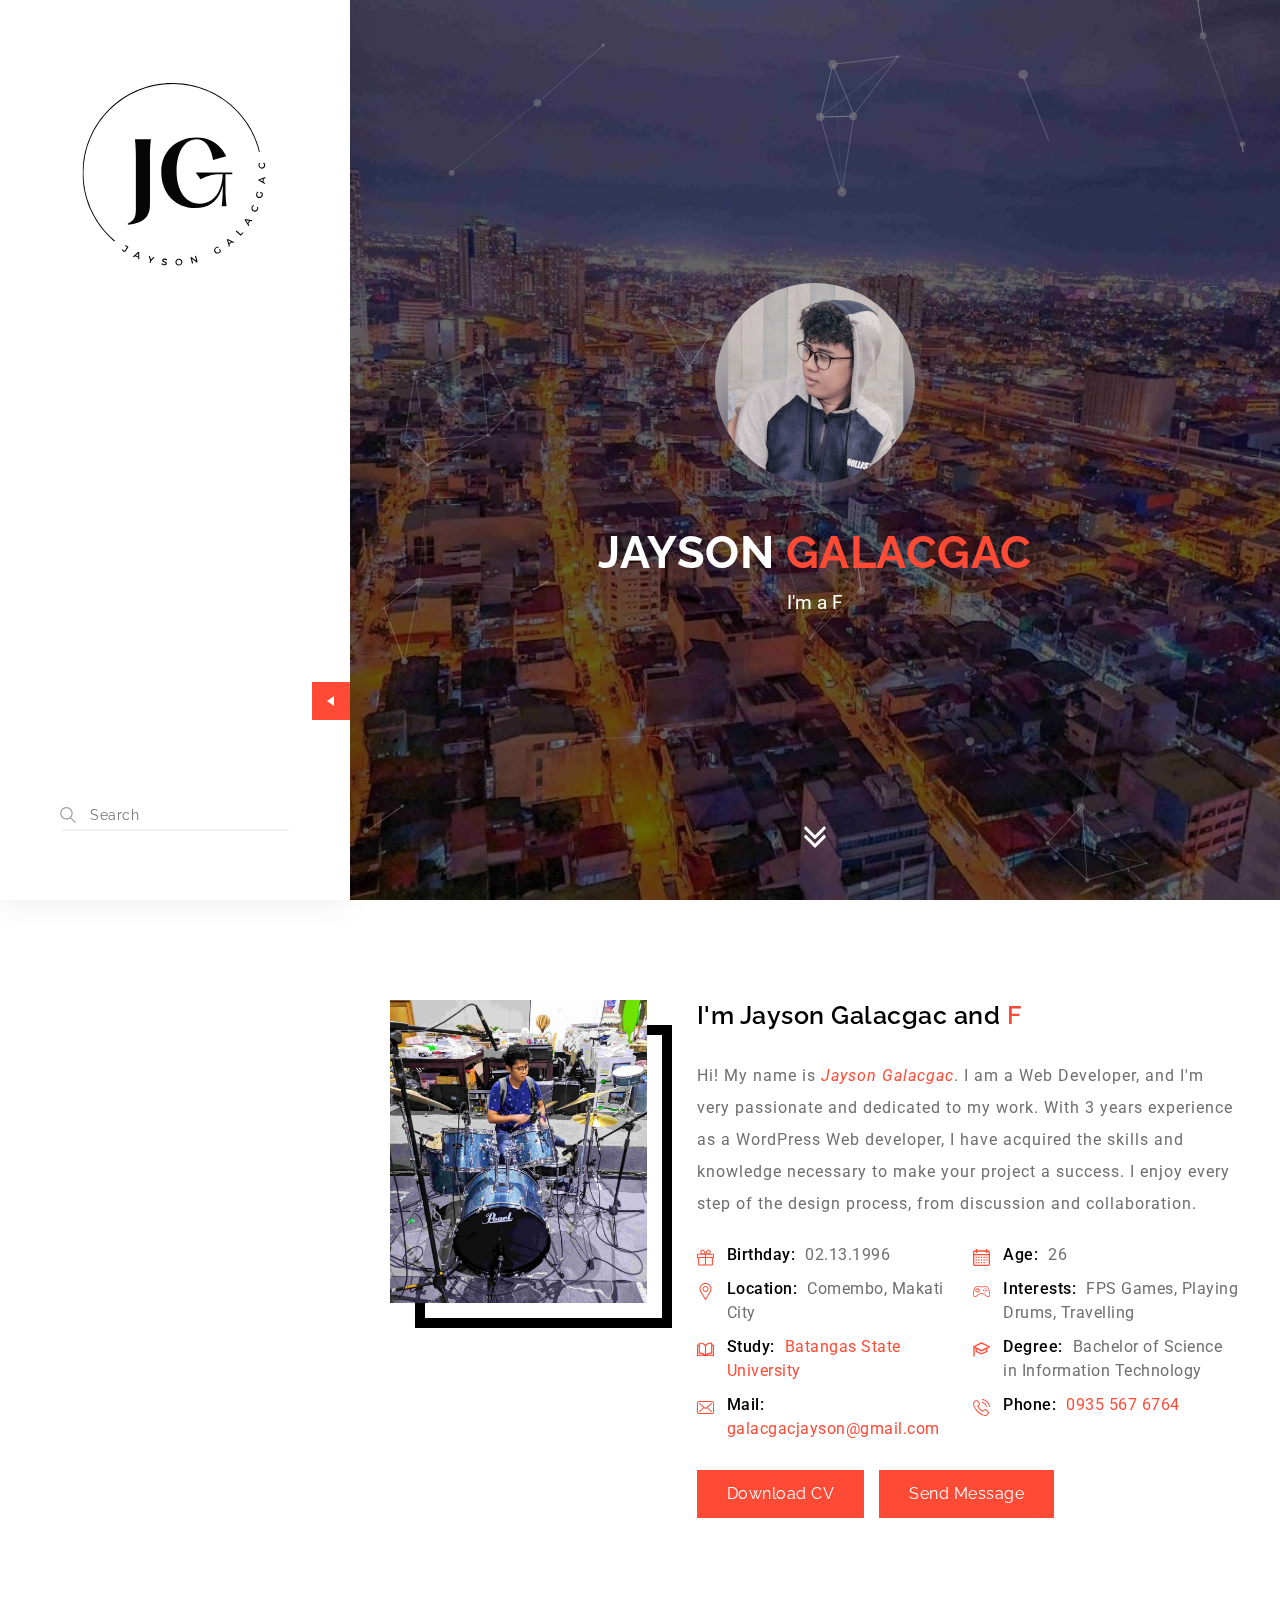
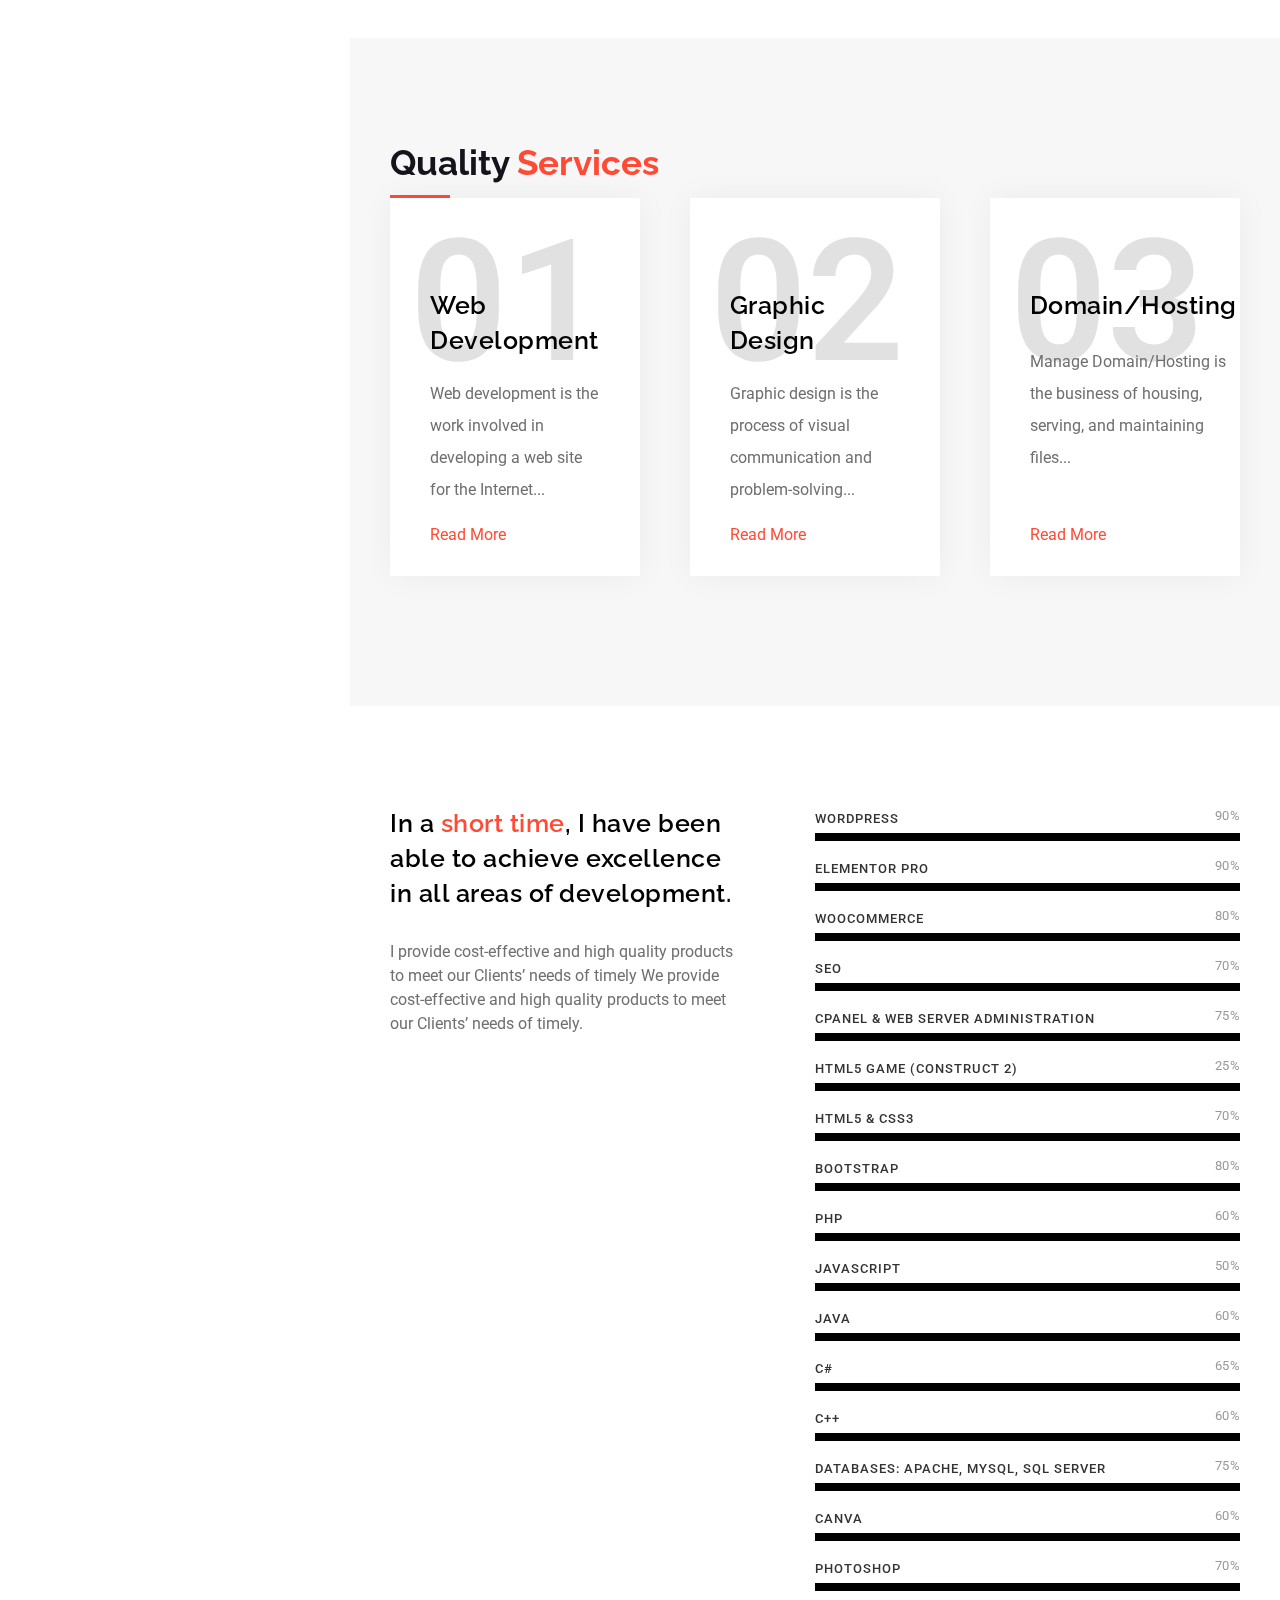
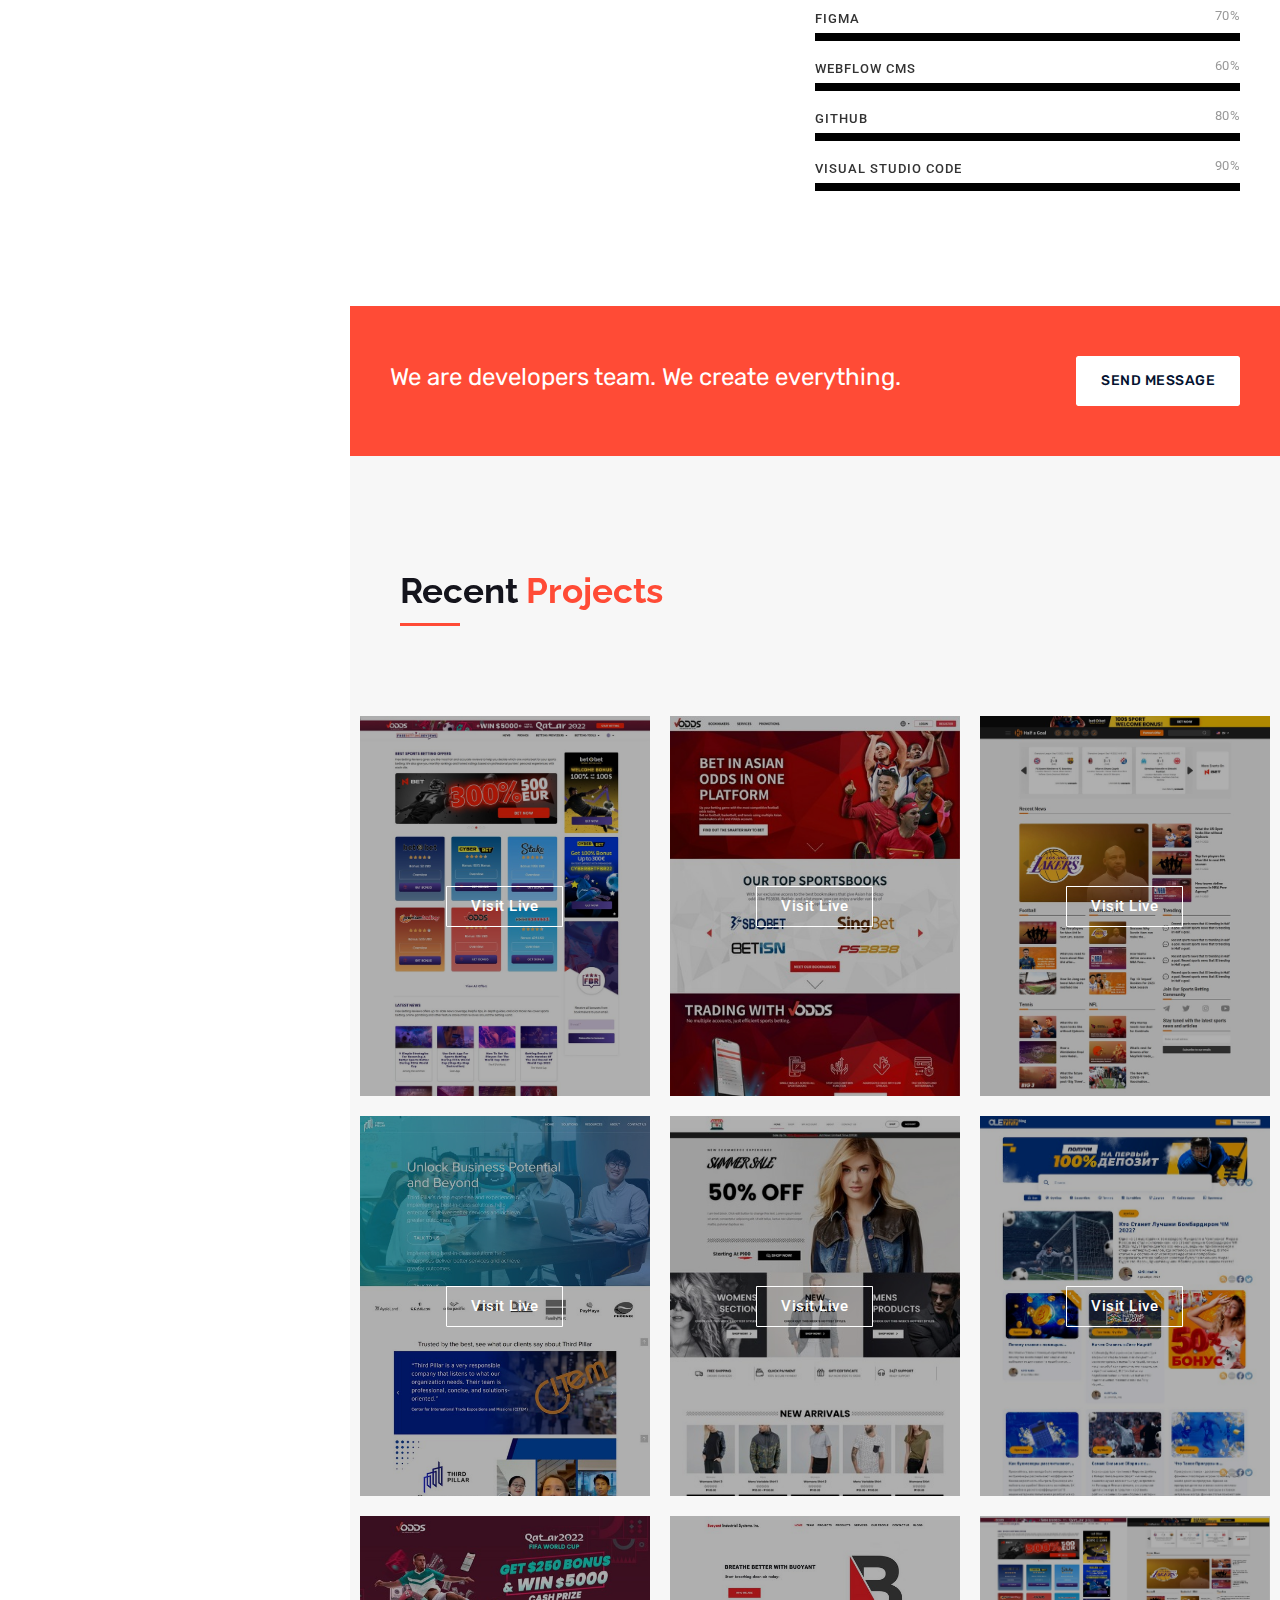
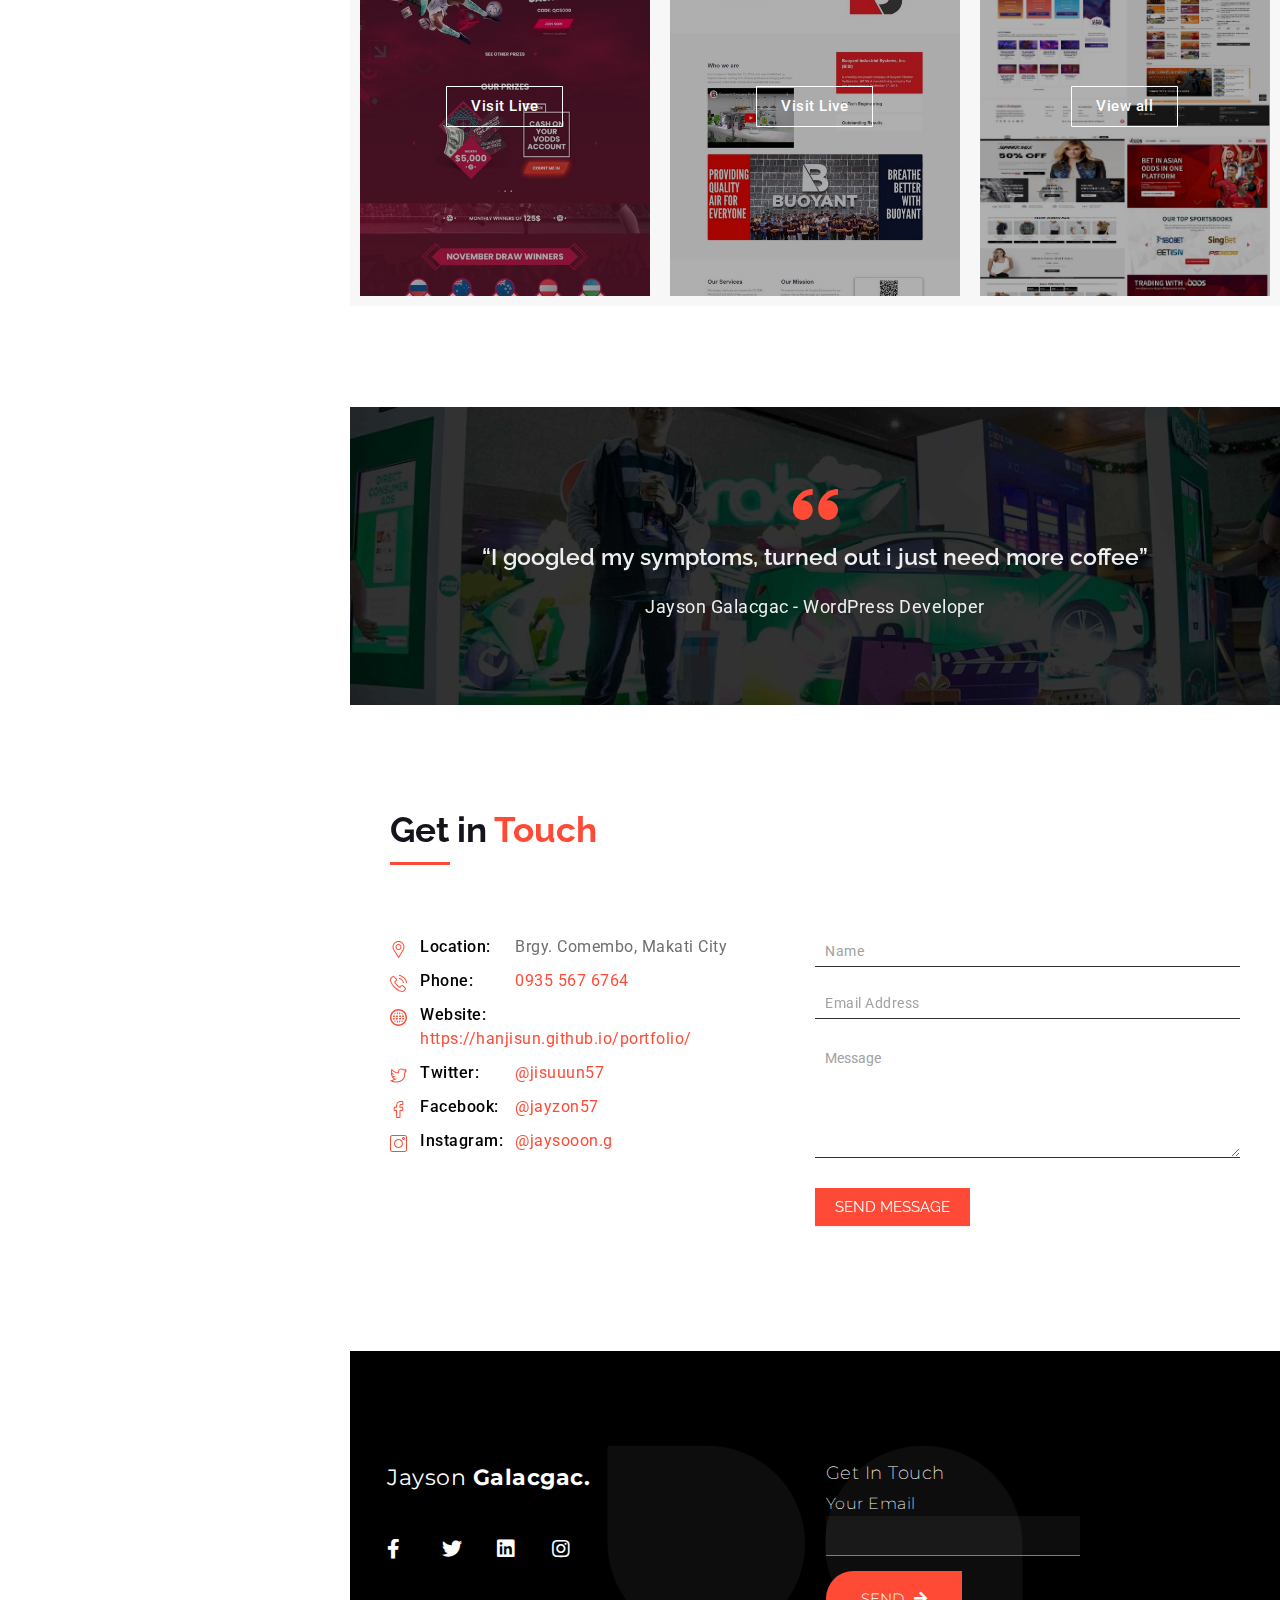
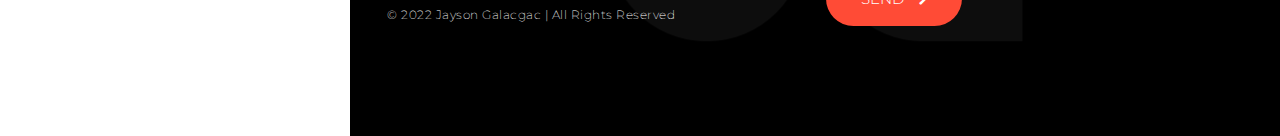
==== commit 599e772f: "change wrong links on project cards" ====
--- a/index.html
+++ b/index.html
@@ -12,7 +12,7 @@
                 "settings_hover_icon": 'http://portfolio-staging-v2/wp-content/plugins/export-wp-page-to-static-html/admin/images/settings_hover.png'
             };
             /* ]]\> */
-        </script>         <script type='text/javascript' src='./js/jquery-jquery.min.js' id='jquery-core-js'></script> <script type='text/javascript' src='./js/jquery-jquery-migrate.min.js' id='jquery-migrate-js'></script> <script type='text/javascript' src='./js/arlo-framework-js-modernizr.custom.js' id='modernizr-custom-js'></script> <link rel="https://api.w.org/" href="http://portfolio-staging-v2/wp-json/" /><link rel="alternate" type="application/json" href="http://portfolio-staging-v2/wp-json/wp/v2/pages/699" /><link rel="EditURI" type="application/rsd+xml" title="RSD" href="http://portfolio-staging-v2/xmlrpc.php?rsd" /> <link rel="wlwmanifest" type="application/wlwmanifest+xml" href="http://portfolio-staging-v2/wp-includes/wlwmanifest.xml" /> <meta name="generator" content="WordPress 6.1.1" /> <link rel="canonical" href="http://portfolio-staging-v2/" /> <link rel='shortlink' href='http://portfolio-staging-v2/' /> <link rel="alternate" type="application/json+oembed" href="http://portfolio-staging-v2/wp-json/oembed/1.0/embed?url=http%3A%2F%2Fportfolio-staging-v2%2F" /> <link rel="alternate" type="text/xml+oembed" href="http://portfolio-staging-v2/wp-json/oembed/1.0/embed?url=http%3A%2F%2Fportfolio-staging-v2%2F&#038;format=xml" /> <meta name="generator" content="Redux 4.3.14" /><style type="text/css">.recentcomments a{display:inline !important;padding:0 !important;margin:0 !important;}</style><link rel="icon" href="./images/jayson-logo-v2-bg.svg" sizes="32x32" /> <link rel="icon" href="./images/jayson-logo-v2-bg.svg" sizes="192x192" /> <link rel="apple-touch-icon" href="./images/jayson-logo-v2-bg.svg" /> <meta name="msapplication-TileImage" content="http://portfolio-staging-v2/wp-content/uploads/2022/10/jayson-logo-v2-bg.svg" /> 		<style type="text/css" id="wp-custom-css"> 			/* Fixed chatbot float overlap on Up button */ /* @media screen and (min-width: 1023px) { iframe#tidio-chat-iframe {     bottom: 100px !important;     right: 33px !important; } } */		</style> 		<style id="arlo_fn_option-dynamic-css" title="dynamic-css" class="redux-options-output">body.arlo_fn_light__bg{background-color:#FFFFFF;}.arlo_fn_header_sticky{background-color:#FFFFFF;}.arlo_fn_header_sticky .sticky_list:after{background-color:#EEEEEE;}.arlo_fn_header_sticky ul.nav__hor > li > a{color:#333333;}.arlo_fn_header_sticky ul.nav__hor > li.menu-item-has-children > a:after{border-top-color:#333333;}.arlo_fn_header_sticky ul.nav__hor > li.opened > a,.arlo_fn_header_sticky ul.nav__hor > li > a:hover{color:#000000;}.arlo_fn_header_sticky ul.nav__hor > li.menu-item-has-children.opened > a:hover, .arlo_fn_header_sticky ul.nav__hor > li.menu-item-has-children > a:hover:after{border-top-color:#000000;}.arlo_fn_triggermenu{background-color:#080812;}.arlo_fn_triggermenu .fn_menu_description{color:#999999;}.arlo_fn_triggermenu .fn_desc span{color:#FFFFFF;}.arlo_fn_triggermenu ul.nav__ver > li > a .fn_menu_counter{color:#FFFFFF;}.arlo_fn_triggermenu ul.nav__ver > li > a .fn_menu_counter{-webkit-text-fill-color:#FFFFFF;}#arlo_fn_moving_trigger ul{background-color:rgba(255,255,255,0.02);}#arlo_fn_moving_trigger ul a{color:#999999;}.arlo_fn_nav_extra_button1 a{background-color:rgba(0,255,150,0.2);}.arlo_fn_nav_extra_button1 a{color:#FF8A00;}.arlo_fn_nav_extra_button1 a{border-top:1px solid #00ff96;border-bottom:1px solid #00ff96;border-left:1px solid #00ff96;border-right:1px solid #00ff96;}.arlo_fn_nav_extra_button2 a{background-color:rgba(255,138,0,0.2);}.arlo_fn_nav_extra_button2 a{color:#FF8A00;}.arlo_fn_nav_extra_button2 a{border-top:1px solid #ff8a00;border-bottom:1px solid #ff8a00;border-left:1px solid #ff8a00;border-right:1px solid #ff8a00;}a.arlo_fn_totop.arlo_fn_fixed_totop .top{background-color:#FF4B36;}a.arlo_fn_totop.arlo_fn_fixed_totop .top:after{border-bottom-color:#FFFFFF;}</style>  </head>    	  <body class="home page-template page-template-elementor_header_footer page page-id-699 arlo_fn_light__bg elementor-default elementor-template-full-width elementor-kit-6 elementor-page elementor-page-699">      <!-- WRAPPER ALL -->  <div class="arlo_fn_wrapper_all disable"   	data-nav-skin="light"   	data-mobile-autocollapse="disable"   	data-nav-type="sidebar"   	data-submenu-skin="dark"   	>  	  	<!-- get moving submenu if sidebar navigation is selected -->  			<div id="arlo_fn_fixedsub">  			<ul></ul>  		</div>  		  	<div id="arlo_fn_moving_trigger">  		<ul></ul>  	</div>  		  	  	<!-- get preloader if preloader is enabled from Theme Options-->  		  	  	<!-- WRAPPER -->  	<div class="arlo_fn_wrapper">  		  	  				  				<!-- get selected navigation from source file -->  		   <!-- HEADER -->  <div class="arlo_fn_header" data-align="left">  	<div class="header_inner">  		<div class="menu_logo">  			<a href="./index.html">  				<img class="desktop_logo" src="./images/2022-10-jayson-logo-v2-bg.svg" alt="Jayson Galacgac | Welcome!" />  				<img class="desktop_logo_dark" src="./images/2022-10-jayson-logo-v2-bg.svg" alt="Jayson Galacgac | Welcome!" />  				<img class="desktop_logo_custom" src="./images/2022-10-jayson-logo-v2-bg.svg" alt="Jayson Galacgac | Welcome!" />  				<span><span class="span_a"></span><span class="span_b"></span></span>  			</a>  		</div>  		<div class="menu_nav">    			  		</div>  		<div class="header_closer"></div>  		<div class="arlo_fn_tagline">  						<div class="tline_search">  				<form action="http://portfolio-staging-v2/" method="get" >  					<input type="text" placeholder="Search" name="s" autocomplete="off" />  					<input type="submit" class="pe-7s-search" value="" />  					<a href="#" class="right"><img class="arlo_fn_svg" src="./images/arlo-framework-svg-search.svg" alt="svg" /></a>  					<a href="#" class="left"><img class="arlo_fn_svg" src="./images/arlo-framework-svg-search.svg" alt="svg" /></a>  				</form>  			</div>  						  			<style>.arlo_fn_social_list[data-social-type="abbr"] ul li a{color:#333333 !important;}.arlo_fn_social_list[data-social-type="abbr"] ul li a:hover{color:#FF4B36 !important;}.arlo_fn_social_list[data-social-type="icon"] ul li a{border-color:#333333 !important; color:#333333 !important;}.arlo_fn_social_list[data-social-type="icon"] ul li a:hover{border-color:#FF4B36 !important; color:#FF4B36 !important;}.arlo_fn_social_list[data-social-type="icon"][data-social-bg="bg"] ul li a{background-color:#30B893 !important;}.arlo_fn_social_list[data-social-type="icon"][data-social-bg="bg"] ul li a:hover{background-color:#1A2233 !important;}</style>		</div>  	</div>  </div>  <!-- /HEADER -->		  		  		<!-- get trigger menu -->  		<div class="arlo_fn_triggermenu" data-animation="alpha" data-desc-pos="top" data-text-align="left" data-menu-stroke="stroke_color" data-col-align="top" data-row-align="left" data-text-animation="top_bottom"><div class="menu_full"><div class="menu_wrapper" style="max-width:800px;"><div class="menu_in" style="width:600px;"></div></div><div class="trigger_closer"><span class="text">Close</span><span class="icon"></span></div></div></div><style>.arlo_fn_triggermenu ul.nav__ver > li > a{font-family:Poppins;font-size:90px;font-weight:400;line-height:72px;}#arlo_fn_moving_trigger ul a{font-family:Roboto;font-size:16px;font-weight:500;line-height:35px;}.arlo_fn_triggermenu[data-menu-stroke="stroke_color"] ul.nav__ver > li > a .fn_btn span.fn_a1{-webkit-text-stroke-color: #FFFFFF;}.arlo_fn_triggermenu[data-menu-stroke="stroke_color"] ul.nav__ver > li > a .fn_btn span.fn_a2{color: #FFFFFF;}.arlo_fn_triggermenu[data-text-animation="simple"][data-menu-stroke="stroke_color"] ul.nav__ver > li.hovered > a .fn_btn span.fn_a1{-webkit-text-stroke-color: #FFFFFF}.arlo_fn_triggermenu[data-text-animation="simple"][data-menu-stroke="stroke_color"] ul.nav__ver > li:hover > a .fn_btn span.fn_a1{-webkit-text-stroke-color: #FFFFFF}.arlo_fn_triggermenu[data-menu-stroke="stroke_stroke"] ul.nav__ver > li > a .fn_btn span.fn_a2, .arlo_fn_triggermenu[data-menu-stroke="stroke_stroke"] ul.nav__ver > li > a .fn_btn span.fn_a1, .arlo_fn_triggermenu[data-menu-stroke="color_stroke"] ul.nav__ver > li > a .fn_btn span.fn_a2, .arlo_fn_triggermenu[data-menu-stroke="stroke_color"] ul.nav__ver > li > a .fn_btn span.fn_a1{-webkit-text-stroke-width: 1px;}#arlo_fn_moving_trigger ul{width: 240px;}.arlo_fn_triggermenu ul.nav__ver > li > a{text-transform: uppercase;}</style>		  		  		<!-- get mobile menu -->  		     <!-- MOBILE MENU -->  <div class="arlo_fn_mobilemenu_wrap">      	<!-- LOGO & HAMBURGER -->  	<div class="logo_hamb">  		<div class="in">  			<div class="menu_logo">  				<a href="./index.html"><img src="./images/2022-10-jayson-logo-v2-bg.svg" alt="Jayson Galacgac | Welcome!" /></a>  			</div>  			<div class="hamburger hamburger--collapse-r">  				<div class="hamburger-box">  					<div class="hamburger-inner"></div>  				</div>  			</div>  		</div>  	</div>  	<!-- /LOGO & HAMBURGER -->    	<!-- MOBILE DROPDOWN MENU -->  	<div class="mobilemenu" style="display: none">  			</div>  	<!-- /MOBILE DROPDOWN MENU -->    </div>  <!-- /MOBILE MENU -->		  		<!-- get sticky navigation -->  						  		  		<!-- WRAPPER for HEIGHT -->  		<div class="arlo_fn_wfh">		<div data-elementor-type="wp-page" data-elementor-id="699" class="elementor elementor-699"> 									<section data-particle_enable="false" data-particle-mobile-disabled="false" class="elementor-section elementor-top-section elementor-element elementor-element-728bb3ef elementor-section-full_width elementor-section-height-default elementor-section-height-default" data-id="728bb3ef" data-element_type="section" id="arlo-home" data-settings="{&quot;background_background&quot;:&quot;classic&quot;}"> 						<div class="elementor-container elementor-column-gap-default"> 					<div class="elementor-column elementor-col-100 elementor-top-column elementor-element elementor-element-5467c8e5" data-id="5467c8e5" data-element_type="column" data-settings="{&quot;background_background&quot;:&quot;classic&quot;}"> 			<div class="elementor-widget-wrap elementor-element-populated"> 								<div class="elementor-element elementor-element-477fe259 elementor-widget elementor-widget-frel-hero-header-all-in-one" data-id="477fe259" data-element_type="widget" data-widget_type="frel-hero-header-all-in-one.default"> 				<div class="elementor-widget-container"> 			<div class="cons_w_wrapper"><div class="fn_cs_hero_header_exclusive fn_cs_o_particles" data-height="vh"><div class="container"><div class="content_holder"><div class="title_holder"><span class="t_image" style="background-image:url(./images/img/profile.jpg)"></span><h3>Jayson <span>Galacgac</span></h3><p>I'm a <span class="arlo_fn_animation_text" data-items="Freelancer:::Web Developer:::Application Developer"></span></p></div></div></div><div class="bg_holder"><div class="o_img" data-bg-img="./images/img/bg-condo.jpg"></div><div id="particles-js"></div><div class="o_color"></div></div><a class="bounce" href="#arlo-about"><img decoding="async" class="arlo_w_fn_svg" src="./images/arlo-core-shortcode-assets-svg-down-1.svg" alt="svg" /></a></div></div>		</div> 				</div> 				<div class="elementor-element elementor-element-6c118032 elementor-widget elementor-widget-frel-about-text-slider" data-id="6c118032" data-element_type="widget" id="arlo-about" data-widget_type="frel-about-text-slider.default"> 				<div class="elementor-widget-container"> 			<div class="cons_w_wrapper"><div class="fn_cs_about_text_slider new fn_light_mode"><div class="container"><div class="about_text_slider"><div class="left_part"><div class="about_image_wrap parallax" data-relative-input="true">  								<div class="image layer" data-depth="0.7">  									<img decoding="async" src="./images/arlo-core-shortcode-assets-img-thumb-550-560.jpg" alt="" />  									<div class="inner" data-bg-img="./images/img/Drummer.jpg"></div>  								</div>  								<div class="border layer" data-depth="0.5">  									<img decoding="async" src="./images/arlo-core-shortcode-assets-img-thumb-550-560.jpg" alt="" />  									<div class="inner"></div>  								</div>  							</div></div><div class="right_part"><div class="desc_holder"><h3>I'm Jayson Galacgac and <span class="arlo_fn_animation_text" data-items="Freelancer:::Web Developer:::Application Developer"></span></h3><p>Hi! My name is <span>Jayson Galacgac</span>. I am a Web Developer, and I'm very passionate and dedicated to my work. With 3 years experience as a WordPress Web developer, I have acquired the skills and knowledge necessary to make your project a success. I enjoy every step of the design process, from discussion and collaboration.</p></div><div class="info_list"><ul><li><div class="info_item"><span class="icon"><img decoding="async" class="arlo_w_fn_svg" src="./images/arlo-core-shortcode-assets-svg-birthday-1.svg" alt="svg" /></span><label>Birthday:</label><span>02.13.1996</span></div></li><li><div class="info_item"><span class="icon"><img decoding="async" class="arlo_w_fn_svg" src="./images/arlo-core-shortcode-assets-svg-calendar-1.svg" alt="svg" /></span><label>Age:</label><span>26</span></div></li><li><div class="info_item"><span class="icon"><img decoding="async" class="arlo_w_fn_svg" src="./images/arlo-core-shortcode-assets-svg-location-2.svg" alt="svg" /></span><label>Location:</label><span>Comembo, Makati City</span></div></li><li><div class="info_item"><span class="icon"><img decoding="async" class="arlo_w_fn_svg" src="./images/arlo-core-shortcode-assets-svg-hobby-6.svg" alt="svg" /></span><label>Interests:</label><span>FPS Games, Playing Drums, Travelling</span></div></li><li><div class="info_item"><span class="icon"><img decoding="async" class="arlo_w_fn_svg" src="./images/arlo-core-shortcode-assets-svg-study-2.svg" alt="svg" /></span><label>Study:</label><span><a href="#">Batangas State University</a></span></div></li><li><div class="info_item"><span class="icon"><img decoding="async" class="arlo_w_fn_svg" src="./images/arlo-core-shortcode-assets-svg-degree-7.svg" alt="svg" /></span><label>Degree:</label><span>Bachelor of Science in Information Technology</span></div></li><li><div class="info_item"><span class="icon"><img decoding="async" class="arlo_w_fn_svg" src="./images/arlo-core-shortcode-assets-svg-message-1.svg" alt="svg" /></span><label>Mail:</label><span><a href="galacgacjayson@gmail.com">galacgacjayson@gmail.com</a></span></div></li><li><div class="info_item"><span class="icon"><img decoding="async" class="arlo_w_fn_svg" src="./images/arlo-core-shortcode-assets-svg-call-1.svg" alt="svg" /></span><label>Phone:</label><span><a href="tel:+09355676764">0935 567 6764</a></span></div></li></ul></div><div class="btn_list"><ul><li><a href="http://jaysongalacgac.magistechnologiesinc.com/wp-content/uploads/2022/12/Jayson-Galacgac-CV.pdf" download><span>Download CV</span></a></li><li><a href="https://facebook.com/jayzon57" ><span>Send Message</span></a></li></ul></div></div></div></div></div></div>		</div> 				</div> 					</div> 		</div> 							</div> 		</section> 				<section data-particle_enable="false" data-particle-mobile-disabled="false" class="elementor-section elementor-top-section elementor-element elementor-element-41676a32 elementor-section-full_width elementor-section-height-default elementor-section-height-default" data-id="41676a32" data-element_type="section" id="arlo-services" data-settings="{&quot;background_background&quot;:&quot;classic&quot;}"> 						<div class="elementor-container elementor-column-gap-default"> 					<div class="elementor-column elementor-col-100 elementor-top-column elementor-element elementor-element-4a2af46c" data-id="4a2af46c" data-element_type="column"> 			<div class="elementor-widget-wrap elementor-element-populated"> 								<div class="elementor-element elementor-element-94a4f66 elementor-widget elementor-widget-frel-main-title" data-id="94a4f66" data-element_type="widget" data-widget_type="frel-main-title.default"> 				<div class="elementor-widget-container"> 			<div class="cons_w_wrapper"><div class="fn_cs_main_title fn_light_mode"><div class="container"><div class="title_holder"><h3>Quality <span>Services</span></h3></div></div></div></div>		</div> 				</div> 				<div class="elementor-element elementor-element-5e940955 elementor-widget elementor-widget-frel-services-numbered" data-id="5e940955" data-element_type="widget" data-widget_type="frel-services-numbered.default"> 				<div class="elementor-widget-container"> 			<div class="cons_w_wrapper"><div class="fn_cs_services_numbered fn_light_mode"><div class="container"><div class="snumbered_inner"><ul><li><div class="item"><div class="number_holder"><h3>01</h3></div><h3>Web Development</h3><p class="desc_h">Web development is the work involved in developing a web site for the Internet...</p><p class="btn_h"><a href="#">Read More</a></p></div></li><li><div class="item"><div class="number_holder"><h3>02</h3></div><h3>Graphic Design</h3><p class="desc_h">Graphic design is the process of visual communication and problem-solving...</p><p class="btn_h"><a href="#">Read More</a></p></div></li><li><div class="item"><div class="number_holder"><h3>03</h3></div><h3>Domain/Hosting</h3><p class="desc_h"> Manage Domain/Hosting is the business of housing, serving, and maintaining files...</p><p class="btn_h"><a href="#">Read More</a></p></div></li></ul></div></div></div></div>		</div> 				</div> 					</div> 		</div> 							</div> 		</section> 				<section data-particle_enable="false" data-particle-mobile-disabled="false" class="elementor-section elementor-top-section elementor-element elementor-element-4ec9f7ba elementor-section-full_width elementor-section-height-default elementor-section-height-default" data-id="4ec9f7ba" data-element_type="section"> 						<div class="elementor-container elementor-column-gap-default"> 					<div class="elementor-column elementor-col-100 elementor-top-column elementor-element elementor-element-6e003305" data-id="6e003305" data-element_type="column"> 			<div class="elementor-widget-wrap elementor-element-populated"> 								<div class="elementor-element elementor-element-7dd6be2e elementor-widget elementor-widget-frel-progress-bar-with-desc" data-id="7dd6be2e" data-element_type="widget" data-widget_type="frel-progress-bar-with-desc.default"> 				<div class="elementor-widget-container"> 			<div class="cons_w_wrapper"><div class="fn_cs_progress_bar_desc"><div class="container"><div class="pbd_inner"><div class="left_part"><h3>In a <span>short time</span>, I have been able to achieve excellence in all areas of development.</h3><p>I provide cost-effective and high quality products to meet our Clients’ needs of timely We provide cost-effective and high quality products to meet our Clients’ needs of timely.</p></div><div class="right_part"><div class="fn_cs_progress_bar"><div class="fn_cs_progress_wrap fn_light_mode" data-strip="off"><div class="fn_cs_progress" data-value="90"><span><span class="label">WordPress</span><span class="number">90%</span></span><div class="fn_cs_bar_bg"><div class="fn_cs_bar_wrap"><div class="fn_cs_bar"></div></div></div></div></div><div class="fn_cs_progress_wrap fn_light_mode" data-strip="off"><div class="fn_cs_progress" data-value="90"><span><span class="label">Elementor PRO</span><span class="number">90%</span></span><div class="fn_cs_bar_bg"><div class="fn_cs_bar_wrap"><div class="fn_cs_bar"></div></div></div></div></div><div class="fn_cs_progress_wrap fn_light_mode" data-strip="off"><div class="fn_cs_progress" data-value="80"><span><span class="label">WOOCOMMERCE</span><span class="number">80%</span></span><div class="fn_cs_bar_bg"><div class="fn_cs_bar_wrap"><div class="fn_cs_bar"></div></div></div></div></div><div class="fn_cs_progress_wrap fn_light_mode" data-strip="off"><div class="fn_cs_progress" data-value="70"><span><span class="label">SEO</span><span class="number">70%</span></span><div class="fn_cs_bar_bg"><div class="fn_cs_bar_wrap"><div class="fn_cs_bar"></div></div></div></div></div><div class="fn_cs_progress_wrap fn_light_mode" data-strip="off"><div class="fn_cs_progress" data-value="75"><span><span class="label">CPANEL & WEB SERVER ADMINISTRATION</span><span class="number">75%</span></span><div class="fn_cs_bar_bg"><div class="fn_cs_bar_wrap"><div class="fn_cs_bar"></div></div></div></div></div><div class="fn_cs_progress_wrap fn_light_mode" data-strip="off"><div class="fn_cs_progress" data-value="25"><span><span class="label">HTML5 GAME (CONSTRUCT 2)</span><span class="number">25%</span></span><div class="fn_cs_bar_bg"><div class="fn_cs_bar_wrap"><div class="fn_cs_bar"></div></div></div></div></div><div class="fn_cs_progress_wrap fn_light_mode" data-strip="off"><div class="fn_cs_progress" data-value="70"><span><span class="label">HTML5 & CSS3</span><span class="number">70%</span></span><div class="fn_cs_bar_bg"><div class="fn_cs_bar_wrap"><div class="fn_cs_bar"></div></div></div></div></div><div class="fn_cs_progress_wrap fn_light_mode" data-strip="off"><div class="fn_cs_progress" data-value="80"><span><span class="label">Bootstrap</span><span class="number">80%</span></span><div class="fn_cs_bar_bg"><div class="fn_cs_bar_wrap"><div class="fn_cs_bar"></div></div></div></div></div><div class="fn_cs_progress_wrap fn_light_mode" data-strip="off"><div class="fn_cs_progress" data-value="60"><span><span class="label">PHP</span><span class="number">60%</span></span><div class="fn_cs_bar_bg"><div class="fn_cs_bar_wrap"><div class="fn_cs_bar"></div></div></div></div></div><div class="fn_cs_progress_wrap fn_light_mode" data-strip="off"><div class="fn_cs_progress" data-value="50"><span><span class="label">JAVASCRIPT</span><span class="number">50%</span></span><div class="fn_cs_bar_bg"><div class="fn_cs_bar_wrap"><div class="fn_cs_bar"></div></div></div></div></div><div class="fn_cs_progress_wrap fn_light_mode" data-strip="off"><div class="fn_cs_progress" data-value="60"><span><span class="label">JAVA</span><span class="number">60%</span></span><div class="fn_cs_bar_bg"><div class="fn_cs_bar_wrap"><div class="fn_cs_bar"></div></div></div></div></div><div class="fn_cs_progress_wrap fn_light_mode" data-strip="off"><div class="fn_cs_progress" data-value="65"><span><span class="label">C#</span><span class="number">65%</span></span><div class="fn_cs_bar_bg"><div class="fn_cs_bar_wrap"><div class="fn_cs_bar"></div></div></div></div></div><div class="fn_cs_progress_wrap fn_light_mode" data-strip="off"><div class="fn_cs_progress" data-value="60"><span><span class="label">C++</span><span class="number">60%</span></span><div class="fn_cs_bar_bg"><div class="fn_cs_bar_wrap"><div class="fn_cs_bar"></div></div></div></div></div><div class="fn_cs_progress_wrap fn_light_mode" data-strip="off"><div class="fn_cs_progress" data-value="75"><span><span class="label">Databases: Apache, MySQL, SQL Server</span><span class="number">75%</span></span><div class="fn_cs_bar_bg"><div class="fn_cs_bar_wrap"><div class="fn_cs_bar"></div></div></div></div></div><div class="fn_cs_progress_wrap fn_light_mode" data-strip="off"><div class="fn_cs_progress" data-value="60"><span><span class="label">CANVA</span><span class="number">60%</span></span><div class="fn_cs_bar_bg"><div class="fn_cs_bar_wrap"><div class="fn_cs_bar"></div></div></div></div></div><div class="fn_cs_progress_wrap fn_light_mode" data-strip="off"><div class="fn_cs_progress" data-value="70"><span><span class="label">PHOTOSHOP</span><span class="number">70%</span></span><div class="fn_cs_bar_bg"><div class="fn_cs_bar_wrap"><div class="fn_cs_bar"></div></div></div></div></div><div class="fn_cs_progress_wrap fn_light_mode" data-strip="off"><div class="fn_cs_progress" data-value="70"><span><span class="label">FIGMA</span><span class="number">70%</span></span><div class="fn_cs_bar_bg"><div class="fn_cs_bar_wrap"><div class="fn_cs_bar"></div></div></div></div></div><div class="fn_cs_progress_wrap fn_light_mode" data-strip="off"><div class="fn_cs_progress" data-value="60"><span><span class="label">Webflow CMS</span><span class="number">60%</span></span><div class="fn_cs_bar_bg"><div class="fn_cs_bar_wrap"><div class="fn_cs_bar"></div></div></div></div></div><div class="fn_cs_progress_wrap fn_light_mode" data-strip="off"><div class="fn_cs_progress" data-value="80"><span><span class="label">GITHUB</span><span class="number">80%</span></span><div class="fn_cs_bar_bg"><div class="fn_cs_bar_wrap"><div class="fn_cs_bar"></div></div></div></div></div><div class="fn_cs_progress_wrap fn_light_mode" data-strip="off"><div class="fn_cs_progress" data-value="90"><span><span class="label">Visual Studio Code</span><span class="number">90%</span></span><div class="fn_cs_bar_bg"><div class="fn_cs_bar_wrap"><div class="fn_cs_bar"></div></div></div></div></div></div></div></div></div></div></div>		</div> 				</div> 					</div> 		</div> 							</div> 		</section> 				<section data-particle_enable="false" data-particle-mobile-disabled="false" class="elementor-section elementor-top-section elementor-element elementor-element-615730a elementor-section-full_width elementor-section-height-default elementor-section-height-default" data-id="615730a" data-element_type="section"> 						<div class="elementor-container elementor-column-gap-no"> 					<div class="elementor-column elementor-col-100 elementor-top-column elementor-element elementor-element-d096957" data-id="d096957" data-element_type="column"> 			<div class="elementor-widget-wrap elementor-element-populated"> 								<div class="elementor-element elementor-element-44cb5b8 elementor-widget elementor-widget-frel-call-to-action" data-id="44cb5b8" data-element_type="widget" data-widget_type="frel-call-to-action.default"> 				<div class="elementor-widget-container"> 			<div class="cons_w_wrapper"><div class="fn_cs_call_to_action"><div class="container"><div class="cta_holder"><div class="title_holder"><h3>We are developers team. We create everything.</h3><p></p></div><div class="link_holder"><a href="https://www.facebook.com/jayzon57"><span>Send Message</span></a></div></div></div></div></div>		</div> 				</div> 					</div> 		</div> 							</div> 		</section> 				<section data-particle_enable="false" data-particle-mobile-disabled="false" class="elementor-section elementor-top-section elementor-element elementor-element-2b70bf66 elementor-section-boxed elementor-section-height-default elementor-section-height-default" data-id="2b70bf66" data-element_type="section" data-settings="{&quot;background_background&quot;:&quot;classic&quot;}"> 						<div class="elementor-container elementor-column-gap-default"> 					<div class="elementor-column elementor-col-100 elementor-top-column elementor-element elementor-element-5213396b" data-id="5213396b" data-element_type="column"> 			<div class="elementor-widget-wrap elementor-element-populated"> 								<div class="elementor-element elementor-element-7fbf4ef5 elementor-widget elementor-widget-frel-main-title" data-id="7fbf4ef5" data-element_type="widget" data-widget_type="frel-main-title.default"> 				<div class="elementor-widget-container"> 			<div class="cons_w_wrapper"><div class="fn_cs_main_title fn_light_mode"><div class="container"><div class="title_holder"><h3>Recent <span>Projects</span></h3></div></div></div></div>		</div> 				</div> 					</div> 		</div> 							</div> 		</section> 				<section data-particle_enable="false" data-particle-mobile-disabled="false" class="elementor-section elementor-top-section elementor-element elementor-element-28360528 elementor-section-full_width elementor-section-height-default elementor-section-height-default" data-id="28360528" data-element_type="section" data-settings="{&quot;background_background&quot;:&quot;classic&quot;}"> 						<div class="elementor-container elementor-column-gap-no"> 					<div class="elementor-column elementor-col-100 elementor-top-column elementor-element elementor-element-3a983aad" data-id="3a983aad" data-element_type="column"> 			<div class="elementor-widget-wrap elementor-element-populated"> 								<section data-particle_enable="false" data-particle-mobile-disabled="false" class="elementor-section elementor-inner-section elementor-element elementor-element-b78d3ca elementor-section-boxed elementor-section-height-default elementor-section-height-default" data-id="b78d3ca" data-element_type="section"> 						<div class="elementor-container elementor-column-gap-custom"> 					<div class="elementor-column elementor-col-33 elementor-inner-column elementor-element elementor-element-452489d height-container" data-id="452489d" data-element_type="column" data-settings="{&quot;background_background&quot;:&quot;classic&quot;}"> 			<div class="elementor-widget-wrap elementor-element-populated"> 								<div class="elementor-element elementor-element-05e307e elementor-align-justify project-cards elementor-widget elementor-widget-button" data-id="05e307e" data-element_type="widget" data-widget_type="button.default"> 				<div class="elementor-widget-container"> 					<div class="elementor-button-wrapper"> 			<a href="https://freebettingreviews.com/" class="elementor-button-link elementor-button elementor-size-sm" role="button"> 						<span class="elementor-button-content-wrapper"> 						<span class="elementor-button-text">Visit Live</span> 		</span> 					</a> 		</div> 				</div> 				</div> 					</div> 		</div> 				<div class="elementor-column elementor-col-33 elementor-inner-column elementor-element elementor-element-02c5448 height-container" data-id="02c5448" data-element_type="column" data-settings="{&quot;background_background&quot;:&quot;classic&quot;}"> 			<div class="elementor-widget-wrap elementor-element-populated"> 								<div class="elementor-element elementor-element-96b6f72 elementor-align-justify project-cards elementor-widget elementor-widget-button" data-id="96b6f72" data-element_type="widget" data-widget_type="button.default"> 				<div class="elementor-widget-container"> 					<div class="elementor-button-wrapper"> 			<a href="https://vodds.com/" class="elementor-button-link elementor-button elementor-size-sm" role="button"> 						<span class="elementor-button-content-wrapper"> 						<span class="elementor-button-text">Visit Live</span> 		</span> 					</a> 		</div> 				</div> 				</div> 					</div> 		</div> 				<div class="elementor-column elementor-col-33 elementor-inner-column elementor-element elementor-element-d28bd48 height-container" data-id="d28bd48" data-element_type="column" data-settings="{&quot;background_background&quot;:&quot;classic&quot;}"> 			<div class="elementor-widget-wrap elementor-element-populated"> 								<div class="elementor-element elementor-element-26a900c elementor-align-justify project-cards elementor-widget elementor-widget-button" data-id="26a900c" data-element_type="widget" data-widget_type="button.default"> 				<div class="elementor-widget-container"> 					<div class="elementor-button-wrapper"> 			<a href="https://staging-hg.dreamhosters.com/" class="elementor-button-link elementor-button elementor-size-sm" role="button"> 						<span class="elementor-button-content-wrapper"> 						<span class="elementor-button-text">Visit Live</span> 		</span> 					</a> 		</div> 				</div> 				</div> 					</div> 		</div> 							</div> 		</section> 				<section data-particle_enable="false" data-particle-mobile-disabled="false" class="elementor-section elementor-inner-section elementor-element elementor-element-446d941 elementor-section-boxed elementor-section-height-default elementor-section-height-default" data-id="446d941" data-element_type="section"> 						<div class="elementor-container elementor-column-gap-custom"> 					<div class="elementor-column elementor-col-33 elementor-inner-column elementor-element elementor-element-83340ed height-container" data-id="83340ed" data-element_type="column" data-settings="{&quot;background_background&quot;:&quot;classic&quot;}"> 			<div class="elementor-widget-wrap elementor-element-populated"> 								<div class="elementor-element elementor-element-8742e08 elementor-align-justify project-cards elementor-widget elementor-widget-button" data-id="8742e08" data-element_type="widget" data-widget_type="button.default"> 				<div class="elementor-widget-container"> 					<div class="elementor-button-wrapper"> 			<a href="https://www.3rd-pillar.com/" class="elementor-button-link elementor-button elementor-size-sm" role="button"> 						<span class="elementor-button-content-wrapper"> 						<span class="elementor-button-text">Visit Live</span> 		</span> 					</a> 		</div> 				</div> 				</div> 					</div> 		</div> 				<div class="elementor-column elementor-col-33 elementor-inner-column elementor-element elementor-element-4fa3249 height-container" data-id="4fa3249" data-element_type="column" data-settings="{&quot;background_background&quot;:&quot;classic&quot;}"> 			<div class="elementor-widget-wrap elementor-element-populated"> 								<div class="elementor-element elementor-element-a2de08d elementor-align-justify project-cards elementor-widget elementor-widget-button" data-id="a2de08d" data-element_type="widget" data-widget_type="button.default"> 				<div class="elementor-widget-container"> 					<div class="elementor-button-wrapper"> 			<a href="http://shaariishaariistore.com/" class="elementor-button-link elementor-button elementor-size-sm" role="button"> 						<span class="elementor-button-content-wrapper"> 						<span class="elementor-button-text">Visit Live</span> 		</span> 					</a> 		</div> 				</div> 				</div> 					</div> 		</div> 				<div class="elementor-column elementor-col-33 elementor-inner-column elementor-element elementor-element-899c8ec height-container" data-id="899c8ec" data-element_type="column" data-settings="{&quot;background_background&quot;:&quot;classic&quot;}"> 			<div class="elementor-widget-wrap elementor-element-populated"> 								<div class="elementor-element elementor-element-b248d06 elementor-align-justify project-cards elementor-widget elementor-widget-button" data-id="b248d06" data-element_type="widget" data-widget_type="button.default"> 				<div class="elementor-widget-container"> 					<div class="elementor-button-wrapper"> 			<a href="https://asiancoatings.qadracreatives.com/" class="elementor-button-link elementor-button elementor-size-sm" role="button"> 						<span class="elementor-button-content-wrapper"> 						<span class="elementor-button-text">Visit Live</span> 		</span> 					</a> 		</div> 				</div> 				</div> 					</div> 		</div> 							</div> 		</section> 				<section data-particle_enable="false" data-particle-mobile-disabled="false" class="elementor-section elementor-inner-section elementor-element elementor-element-aa932c9 elementor-section-boxed elementor-section-height-default elementor-section-height-default" data-id="aa932c9" data-element_type="section"> 						<div class="elementor-container elementor-column-gap-custom"> 					<div class="elementor-column elementor-col-33 elementor-inner-column elementor-element elementor-element-42a641d height-container" data-id="42a641d" data-element_type="column" data-settings="{&quot;background_background&quot;:&quot;classic&quot;}"> 			<div class="elementor-widget-wrap elementor-element-populated"> 								<div class="elementor-element elementor-element-f3c2f03 elementor-align-justify project-cards elementor-widget elementor-widget-button" data-id="f3c2f03" data-element_type="widget" data-widget_type="button.default"> 				<div class="elementor-widget-container"> 					<div class="elementor-button-wrapper"> 			<a href="https://vodds.com/promotions.bk/qatar_prizes/" class="elementor-button-link elementor-button elementor-size-sm" role="button"> 						<span class="elementor-button-content-wrapper"> 						<span class="elementor-button-text">Visit Live</span> 		</span> 					</a> 		</div> 				</div> 				</div> 					</div> 		</div> 				<div class="elementor-column elementor-col-33 elementor-inner-column elementor-element elementor-element-abd6843 height-container" data-id="abd6843" data-element_type="column" data-settings="{&quot;background_background&quot;:&quot;classic&quot;}"> 			<div class="elementor-widget-wrap elementor-element-populated"> 								<div class="elementor-element elementor-element-53ec041 elementor-align-justify project-cards elementor-widget elementor-widget-button" data-id="53ec041" data-element_type="widget" data-widget_type="button.default"> 				<div class="elementor-widget-container"> 					<div class="elementor-button-wrapper"> 			<a href="https://bonobo.qadracreatives.com/" class="elementor-button-link elementor-button elementor-size-sm" role="button"> 						<span class="elementor-button-content-wrapper"> 						<span class="elementor-button-text">Visit Live</span> 		</span> 					</a> 		</div> 				</div> 				</div> 					</div> 		</div> 				<div class="elementor-column elementor-col-33 elementor-inner-column elementor-element elementor-element-7fd9470 height-container" data-id="7fd9470" data-element_type="column" data-settings="{&quot;background_background&quot;:&quot;classic&quot;}"> 			<div class="elementor-widget-wrap elementor-element-populated"> 								<div class="elementor-element elementor-element-f7a49db elementor-align-justify project-cards elementor-widget elementor-widget-button" data-id="f7a49db" data-element_type="widget" data-widget_type="button.default"> 				<div class="elementor-widget-container"> 					<div class="elementor-button-wrapper"> 			<a href="./recent-projects-v2" class="elementor-button-link elementor-button elementor-size-sm" role="button"> 						<span class="elementor-button-content-wrapper"> 						<span class="elementor-button-text">View all</span> 		</span> 					</a> 		</div> 				</div> 				</div> 					</div> 		</div> 							</div> 		</section> 					</div> 		</div> 							</div> 		</section> 				<section data-particle_enable="false" data-particle-mobile-disabled="false" class="elementor-section elementor-top-section elementor-element elementor-element-56523bbb elementor-section-full_width elementor-section-height-default elementor-section-height-default" data-id="56523bbb" data-element_type="section"> 						<div class="elementor-container elementor-column-gap-no"> 					<div class="elementor-column elementor-col-100 elementor-top-column elementor-element elementor-element-3a703985" data-id="3a703985" data-element_type="column"> 			<div class="elementor-widget-wrap elementor-element-populated"> 								<div class="elementor-element elementor-element-5b2626e8 elementor-hidden-desktop elementor-hidden-tablet elementor-hidden-mobile elementor-widget elementor-widget-frel-call-to-action" data-id="5b2626e8" data-element_type="widget" data-widget_type="frel-call-to-action.default"> 				<div class="elementor-widget-container"> 			<div class="cons_w_wrapper"><div class="fn_cs_call_to_action"><div class="container"><div class="cta_holder"><div class="title_holder"><h3>We are developers team. We create everything.</h3><p></p></div><div class="link_holder"><a href="https://www.facebook.com/jayzon57"><span>Send Message</span></a></div></div></div></div></div>		</div> 				</div> 					</div> 		</div> 							</div> 		</section> 				<section data-particle_enable="false" data-particle-mobile-disabled="false" class="elementor-section elementor-top-section elementor-element elementor-element-4f78192d elementor-hidden-desktop elementor-hidden-tablet elementor-hidden-mobile elementor-section-boxed elementor-section-height-default elementor-section-height-default" data-id="4f78192d" data-element_type="section"> 						<div class="elementor-container elementor-column-gap-default"> 					<div class="elementor-column elementor-col-100 elementor-top-column elementor-element elementor-element-163c4697" data-id="163c4697" data-element_type="column"> 			<div class="elementor-widget-wrap elementor-element-populated"> 								<div class="elementor-element elementor-element-33c455d elementor-widget elementor-widget-frel-main-title" data-id="33c455d" data-element_type="widget" data-widget_type="frel-main-title.default"> 				<div class="elementor-widget-container"> 			<div class="cons_w_wrapper"><div class="fn_cs_main_title fn_light_mode"><div class="container"><div class="title_holder"><h3>Quality <span>Plugins</span></h3></div></div></div></div>		</div> 				</div> 				<div class="elementor-element elementor-element-53bca184 elementor-widget elementor-widget-heading" data-id="53bca184" data-element_type="widget" data-widget_type="heading.default"> 				<div class="elementor-widget-container"> 			<style>/*! elementor - v3.7.7 - 20-09-2022 */ .elementor-heading-title{padding:0;margin:0;line-height:1}.elementor-widget-heading .elementor-heading-title[class*=elementor-size-]>a{color:inherit;font-size:inherit;line-height:inherit}.elementor-widget-heading .elementor-heading-title.elementor-size-small{font-size:15px}.elementor-widget-heading .elementor-heading-title.elementor-size-medium{font-size:19px}.elementor-widget-heading .elementor-heading-title.elementor-size-large{font-size:29px}.elementor-widget-heading .elementor-heading-title.elementor-size-xl{font-size:39px}.elementor-widget-heading .elementor-heading-title.elementor-size-xxl{font-size:59px}</style><h2 class="elementor-heading-title elementor-size-default">we use to extend or add functionality to your business website</h2>		</div> 				</div> 				<section data-particle_enable="false" data-particle-mobile-disabled="false" class="elementor-section elementor-inner-section elementor-element elementor-element-3f3f4a56 elementor-section-boxed elementor-section-height-default elementor-section-height-default" data-id="3f3f4a56" data-element_type="section"> 						<div class="elementor-container elementor-column-gap-default"> 					<div class="elementor-column elementor-col-100 elementor-inner-column elementor-element elementor-element-1b4966d2" data-id="1b4966d2" data-element_type="column"> 			<div class="elementor-widget-wrap elementor-element-populated"> 								<div class="elementor-element elementor-element-5b27265 elementor-tabs-view-vertical elementor-hidden-desktop elementor-hidden-tablet elementor-hidden-mobile elementor-widget elementor-widget-tabs" data-id="5b27265" data-element_type="widget" data-widget_type="tabs.default"> 				<div class="elementor-widget-container"> 			<style>/*! elementor - v3.7.7 - 20-09-2022 */ .elementor-widget-tabs.elementor-tabs-view-vertical .elementor-tabs-wrapper{width:25%;-ms-flex-negative:0;flex-shrink:0}.elementor-widget-tabs.elementor-tabs-view-vertical .elementor-tab-desktop-title.elementor-active{border-right-style:none}.elementor-widget-tabs.elementor-tabs-view-vertical .elementor-tab-desktop-title.elementor-active:after,.elementor-widget-tabs.elementor-tabs-view-vertical .elementor-tab-desktop-title.elementor-active:before{height:999em;width:0;right:0;border-right-style:solid}.elementor-widget-tabs.elementor-tabs-view-vertical .elementor-tab-desktop-title.elementor-active:before{top:0;-webkit-transform:translateY(-100%);-ms-transform:translateY(-100%);transform:translateY(-100%)}.elementor-widget-tabs.elementor-tabs-view-vertical .elementor-tab-desktop-title.elementor-active:after{top:100%}.elementor-widget-tabs.elementor-tabs-view-horizontal .elementor-tab-desktop-title{display:table-cell}.elementor-widget-tabs.elementor-tabs-view-horizontal .elementor-tab-desktop-title.elementor-active{border-bottom-style:none}.elementor-widget-tabs.elementor-tabs-view-horizontal .elementor-tab-desktop-title.elementor-active:after,.elementor-widget-tabs.elementor-tabs-view-horizontal .elementor-tab-desktop-title.elementor-active:before{bottom:0;height:0;width:999em;border-bottom-style:solid}.elementor-widget-tabs.elementor-tabs-view-horizontal .elementor-tab-desktop-title.elementor-active:before{right:100%}.elementor-widget-tabs.elementor-tabs-view-horizontal .elementor-tab-desktop-title.elementor-active:after{left:100%}.elementor-widget-tabs .elementor-tab-content,.elementor-widget-tabs .elementor-tab-title,.elementor-widget-tabs .elementor-tab-title:after,.elementor-widget-tabs .elementor-tab-title:before,.elementor-widget-tabs .elementor-tabs-content-wrapper{border:1px #d4d4d4}.elementor-widget-tabs .elementor-tabs{text-align:left}.elementor-widget-tabs .elementor-tabs-wrapper{overflow:hidden}.elementor-widget-tabs .elementor-tab-title{cursor:pointer;outline:var(--focus-outline,none)}.elementor-widget-tabs .elementor-tab-desktop-title{position:relative;padding:20px 25px;font-weight:700;line-height:1;border:solid transparent}.elementor-widget-tabs .elementor-tab-desktop-title.elementor-active{border-color:#d4d4d4}.elementor-widget-tabs .elementor-tab-desktop-title.elementor-active:after,.elementor-widget-tabs .elementor-tab-desktop-title.elementor-active:before{display:block;content:"";position:absolute}.elementor-widget-tabs .elementor-tab-desktop-title:focus-visible{border:1px solid #000}.elementor-widget-tabs .elementor-tab-mobile-title{padding:10px;cursor:pointer}.elementor-widget-tabs .elementor-tab-content{padding:20px;display:none}@media (max-width:767px){.elementor-tabs .elementor-tab-content,.elementor-tabs .elementor-tab-title{border-style:solid solid none}.elementor-tabs .elementor-tabs-wrapper{display:none}.elementor-tabs .elementor-tabs-content-wrapper{border-bottom-style:solid}.elementor-tabs .elementor-tab-content{padding:10px}}@media (min-width:768px){.elementor-widget-tabs.elementor-tabs-view-vertical .elementor-tabs{display:-webkit-box;display:-ms-flexbox;display:flex}.elementor-widget-tabs.elementor-tabs-view-vertical .elementor-tabs-wrapper{-webkit-box-orient:vertical;-webkit-box-direction:normal;-ms-flex-direction:column;flex-direction:column}.elementor-widget-tabs.elementor-tabs-view-vertical .elementor-tabs-content-wrapper{-webkit-box-flex:1;-ms-flex-positive:1;flex-grow:1;border-style:solid solid solid none}.elementor-widget-tabs.elementor-tabs-view-horizontal .elementor-tab-content{border-style:none solid solid}.elementor-widget-tabs.elementor-tabs-alignment-center .elementor-tabs-wrapper,.elementor-widget-tabs.elementor-tabs-alignment-end .elementor-tabs-wrapper,.elementor-widget-tabs.elementor-tabs-alignment-stretch .elementor-tabs-wrapper{display:-webkit-box;display:-ms-flexbox;display:flex}.elementor-widget-tabs.elementor-tabs-alignment-center .elementor-tabs-wrapper{-webkit-box-pack:center;-ms-flex-pack:center;justify-content:center}.elementor-widget-tabs.elementor-tabs-alignment-end .elementor-tabs-wrapper{-webkit-box-pack:end;-ms-flex-pack:end;justify-content:flex-end}.elementor-widget-tabs.elementor-tabs-alignment-stretch.elementor-tabs-view-horizontal .elementor-tab-title{width:100%}.elementor-widget-tabs.elementor-tabs-alignment-stretch.elementor-tabs-view-vertical .elementor-tab-title{height:100%}.elementor-tabs .elementor-tab-mobile-title{display:none}}</style>		<div class="elementor-tabs"> 			<div class="elementor-tabs-wrapper" role="tablist" > 									<div id="elementor-tab-title-9551" class="elementor-tab-title elementor-tab-desktop-title" aria-selected="true" data-tab="1" role="tab" tabindex="0" aria-controls="elementor-tab-content-9551" aria-expanded="false">Page Builder</div> 									<div id="elementor-tab-title-9552" class="elementor-tab-title elementor-tab-desktop-title" aria-selected="false" data-tab="2" role="tab" tabindex="-1" aria-controls="elementor-tab-content-9552" aria-expanded="false">Add-ons</div> 									<div id="elementor-tab-title-9553" class="elementor-tab-title elementor-tab-desktop-title" aria-selected="false" data-tab="3" role="tab" tabindex="-1" aria-controls="elementor-tab-content-9553" aria-expanded="false">Sliders and Carousel</div> 									<div id="elementor-tab-title-9554" class="elementor-tab-title elementor-tab-desktop-title" aria-selected="false" data-tab="4" role="tab" tabindex="-1" aria-controls="elementor-tab-content-9554" aria-expanded="false">WordPress Forms</div> 									<div id="elementor-tab-title-9555" class="elementor-tab-title elementor-tab-desktop-title" aria-selected="false" data-tab="5" role="tab" tabindex="-1" aria-controls="elementor-tab-content-9555" aria-expanded="false">Header/Footer</div> 									<div id="elementor-tab-title-9556" class="elementor-tab-title elementor-tab-desktop-title" aria-selected="false" data-tab="6" role="tab" tabindex="-1" aria-controls="elementor-tab-content-9556" aria-expanded="false">Backup Tools</div> 									<div id="elementor-tab-title-9557" class="elementor-tab-title elementor-tab-desktop-title" aria-selected="false" data-tab="7" role="tab" tabindex="-1" aria-controls="elementor-tab-content-9557" aria-expanded="false">Caching</div> 									<div id="elementor-tab-title-9558" class="elementor-tab-title elementor-tab-desktop-title" aria-selected="false" data-tab="8" role="tab" tabindex="-1" aria-controls="elementor-tab-content-9558" aria-expanded="false">Themes</div> 									<div id="elementor-tab-title-9559" class="elementor-tab-title elementor-tab-desktop-title" aria-selected="false" data-tab="9" role="tab" tabindex="-1" aria-controls="elementor-tab-content-9559" aria-expanded="false">SEO</div> 									<div id="elementor-tab-title-95510" class="elementor-tab-title elementor-tab-desktop-title" aria-selected="false" data-tab="10" role="tab" tabindex="-1" aria-controls="elementor-tab-content-95510" aria-expanded="false">Security</div> 									<div id="elementor-tab-title-95511" class="elementor-tab-title elementor-tab-desktop-title" aria-selected="false" data-tab="11" role="tab" tabindex="-1" aria-controls="elementor-tab-content-95511" aria-expanded="false">Other Plugins</div> 							</div> 			<div class="elementor-tabs-content-wrapper" role="tablist" aria-orientation="vertical"> 									<div class="elementor-tab-title elementor-tab-mobile-title" aria-selected="true" data-tab="1" role="tab" tabindex="0" aria-controls="elementor-tab-content-9551" aria-expanded="false">Page Builder</div> 					<div id="elementor-tab-content-9551" class="elementor-tab-content elementor-clearfix" data-tab="1" role="tabpanel" aria-labelledby="elementor-tab-title-9551" tabindex="0" hidden="false"><p>Elementor / PRO<br /><span class="right">Advanced</span></p><p>WP Bakery<br /><span class="right">Novice</span></p><p>Divi<br /><span class="right">Novice</span></p><p>Beaver<br /><span class="right">Novice</span></p><p>Visual Composer<br /><span class="right">Novice</span></p></div> 									<div class="elementor-tab-title elementor-tab-mobile-title" aria-selected="false" data-tab="2" role="tab" tabindex="-1" aria-controls="elementor-tab-content-9552" aria-expanded="false">Add-ons</div> 					<div id="elementor-tab-content-9552" class="elementor-tab-content elementor-clearfix" data-tab="2" role="tabpanel" aria-labelledby="elementor-tab-title-9552" tabindex="0" hidden="hidden"><p>Ultimate Add-Ons<br /><span class="right">Intermediate</span></p><p>Crocoblock<br /><span class="right">Intermediate</span></p><p>Essential Addons<br /><span class="right">Intermediate</span></p><p>Premium Addons<br /><span class="right">Intermediate</span></p><p>PowerPack<br /><span class="right">Intermediate</span></p><p>Element Pack<br /><span class="right">Intermediate</span></p><p>Elementor Custom Skin<br /><span class="right">Intermediate</span></p><p>HT Mega Absolute Addons for Elementor<br /><span class="right">Intermediate</span></p></div> 									<div class="elementor-tab-title elementor-tab-mobile-title" aria-selected="false" data-tab="3" role="tab" tabindex="-1" aria-controls="elementor-tab-content-9553" aria-expanded="false">Sliders and Carousel</div> 					<div id="elementor-tab-content-9553" class="elementor-tab-content elementor-clearfix" data-tab="3" role="tabpanel" aria-labelledby="elementor-tab-title-9553" tabindex="0" hidden="hidden"><p>Smart Slider 3 /PRO<br /><span class="right">Intermediate</span></p><p>Essential Grid<br /><span class="right">Intermediate</span></p><p>Revolution Slider<br /><span class="right">Intermediate</span></p><p>Slider Revolution Backup Add-On<br /><span class="right">Intermediate</span></p></div> 									<div class="elementor-tab-title elementor-tab-mobile-title" aria-selected="false" data-tab="4" role="tab" tabindex="-1" aria-controls="elementor-tab-content-9554" aria-expanded="false">WordPress Forms</div> 					<div id="elementor-tab-content-9554" class="elementor-tab-content elementor-clearfix" data-tab="4" role="tabpanel" aria-labelledby="elementor-tab-title-9554" tabindex="0" hidden="hidden"><p>Formidable Forms<br /><span class="right">Advanced</span></p><p>WP Forms<br /><span class="right">Intermediate</span></p><p>Essential Addons<br /><span class="right">Intermediate</span></p><p>Gravity Forms<br /><span class="right">Intermediate</span></p><p>Ninja Forms<br /><span class="right">Intermediate</span></p><p>Contact 7<br /><span class="right">Intermediate</span></p><p>HT Mega Absolute Addons for Elementor<br /><span class="right">Advanced</span></p></div> 									<div class="elementor-tab-title elementor-tab-mobile-title" aria-selected="false" data-tab="5" role="tab" tabindex="-1" aria-controls="elementor-tab-content-9555" aria-expanded="false">Header/Footer</div> 					<div id="elementor-tab-content-9555" class="elementor-tab-content elementor-clearfix" data-tab="5" role="tabpanel" aria-labelledby="elementor-tab-title-9555" tabindex="0" hidden="hidden"><p>JetMenu<br /><span class="right">Intermediate</span></p><p>JetTabs for Elementor<br /><span class="right">Intermediate</span></p><p>TapTap: Mobile Menu<br /><span class="right">Intermediate</span></p></div> 									<div class="elementor-tab-title elementor-tab-mobile-title" aria-selected="false" data-tab="6" role="tab" tabindex="-1" aria-controls="elementor-tab-content-9556" aria-expanded="false">Backup Tools</div> 					<div id="elementor-tab-content-9556" class="elementor-tab-content elementor-clearfix" data-tab="6" role="tabpanel" aria-labelledby="elementor-tab-title-9556" tabindex="0" hidden="hidden"><p>All-in-One WP Migration<br /><span class="right">Advanced</span></p><p>All-in-One WP Migration Unlimited Extension<br /><span class="right">Advanced</span></p><p>All-in-One WP Migration Google Drive Extension<br /><span class="right">Advanced</span></p><p>Backup Buddy<br /><span class="right">Intermediate</span></p><p>Updraft Plus<br /><span class="right">Advanced</span></p></div> 									<div class="elementor-tab-title elementor-tab-mobile-title" aria-selected="false" data-tab="7" role="tab" tabindex="-1" aria-controls="elementor-tab-content-9557" aria-expanded="false">Caching</div> 					<div id="elementor-tab-content-9557" class="elementor-tab-content elementor-clearfix" data-tab="7" role="tabpanel" aria-labelledby="elementor-tab-title-9557" tabindex="0" hidden="hidden"><p>W3 Total Cache<br /><span class="right">Advanced</span></p><p>LiteSpeed Cache<br /><span class="right">Advanced</span></p><p>WP Rocket<br /><span class="right">Advanced</span></p></div> 									<div class="elementor-tab-title elementor-tab-mobile-title" aria-selected="false" data-tab="8" role="tab" tabindex="-1" aria-controls="elementor-tab-content-9558" aria-expanded="false">Themes</div> 					<div id="elementor-tab-content-9558" class="elementor-tab-content elementor-clearfix" data-tab="8" role="tabpanel" aria-labelledby="elementor-tab-title-9558" tabindex="0" hidden="hidden"><p>Astra / PRO<br /><span class="right">Advanced</span></p><p>Hello Theme<br /><span class="right">Advanced</span></p><p>The7 Elements<br /><span class="right">Novice</span></p></div> 									<div class="elementor-tab-title elementor-tab-mobile-title" aria-selected="false" data-tab="9" role="tab" tabindex="-1" aria-controls="elementor-tab-content-9559" aria-expanded="false">SEO</div> 					<div id="elementor-tab-content-9559" class="elementor-tab-content elementor-clearfix" data-tab="9" role="tabpanel" aria-labelledby="elementor-tab-title-9559" tabindex="0" hidden="hidden"><p>All in One SEO<br /><span class="right">Advanced</span></p><p>Rank Math SEO<br /><span class="right">Novice</span></p></div> 									<div class="elementor-tab-title elementor-tab-mobile-title" aria-selected="false" data-tab="10" role="tab" tabindex="-1" aria-controls="elementor-tab-content-95510" aria-expanded="false">Security</div> 					<div id="elementor-tab-content-95510" class="elementor-tab-content elementor-clearfix" data-tab="10" role="tabpanel" aria-labelledby="elementor-tab-title-95510" tabindex="0" hidden="hidden"><p>Wordfense Security<br /><span class="right">Advanced</span></p><p>WP Activity Log<br /><span class="right">Advanced</span></p></div> 									<div class="elementor-tab-title elementor-tab-mobile-title" aria-selected="false" data-tab="11" role="tab" tabindex="-1" aria-controls="elementor-tab-content-95511" aria-expanded="false">Other Plugins</div> 					<div id="elementor-tab-content-95511" class="elementor-tab-content elementor-clearfix" data-tab="11" role="tabpanel" aria-labelledby="elementor-tab-title-95511" tabindex="0" hidden="hidden"><p>Make Column Clickable Elementor<br /><span class="right">Advanced</span></p><p>PRO Elements<br /><span class="right">Advanced</span></p><p>Simple Custom CSS and JS PRO<br /><span class="right">Advanced</span></p><p>Code Snippets<br /><span class="right">Advanced</span></p><p>Stream<br /><span class="right">Advanced</span></p><p>SVG Support<br /><span class="right">Advanced</span></p><p>Query Monitor<br /><span class="right">Novice</span></p><p>Duplicate Post<br /><span class="right">Advanced</span></p><p>GDPR Cookie Consent<br /><span class="right">Novice</span></p><p>Head, Footer and Post Injections<br /><span class="right">Novice</span></p><p>Helpful Plugin<br /><span class="right">Novice</span></p><p>Page scroll to id<br /><span class="right">Novice</span></p><p>Simple Social Icons<br /><span class="right">Advanced</span></p><p>Smoother<br /><span class="right">Advanced</span></p><p>Social Warfare<br /><span class="right">Novice</span></p><p>Ultimate Category Excluder<br /><span class="right">Novice</span></p><p>GPLVault Update Manager<br /><span class="right">Novice</span></p><p>WooCommerce<br /><span class="right">Advanced</span></p></div> 							</div> 		</div> 				</div> 				</div> 				<div class="elementor-element elementor-element-b7d435b elementor-tabs-view-vertical elementor-widget elementor-widget-tabs" data-id="b7d435b" data-element_type="widget" data-widget_type="tabs.default"> 				<div class="elementor-widget-container"> 					<div class="elementor-tabs"> 			<div class="elementor-tabs-wrapper" role="tablist" > 									<div id="elementor-tab-title-1921" class="elementor-tab-title elementor-tab-desktop-title" aria-selected="true" data-tab="1" role="tab" tabindex="0" aria-controls="elementor-tab-content-1921" aria-expanded="false">Page Builder</div> 									<div id="elementor-tab-title-1922" class="elementor-tab-title elementor-tab-desktop-title" aria-selected="false" data-tab="2" role="tab" tabindex="-1" aria-controls="elementor-tab-content-1922" aria-expanded="false">Add-ons</div> 									<div id="elementor-tab-title-1923" class="elementor-tab-title elementor-tab-desktop-title" aria-selected="false" data-tab="3" role="tab" tabindex="-1" aria-controls="elementor-tab-content-1923" aria-expanded="false">Sliders and Carousel</div> 									<div id="elementor-tab-title-1924" class="elementor-tab-title elementor-tab-desktop-title" aria-selected="false" data-tab="4" role="tab" tabindex="-1" aria-controls="elementor-tab-content-1924" aria-expanded="false">WordPress Forms</div> 									<div id="elementor-tab-title-1925" class="elementor-tab-title elementor-tab-desktop-title" aria-selected="false" data-tab="5" role="tab" tabindex="-1" aria-controls="elementor-tab-content-1925" aria-expanded="false">Header/Footer</div> 									<div id="elementor-tab-title-1926" class="elementor-tab-title elementor-tab-desktop-title" aria-selected="false" data-tab="6" role="tab" tabindex="-1" aria-controls="elementor-tab-content-1926" aria-expanded="false">Backup Tools</div> 									<div id="elementor-tab-title-1927" class="elementor-tab-title elementor-tab-desktop-title" aria-selected="false" data-tab="7" role="tab" tabindex="-1" aria-controls="elementor-tab-content-1927" aria-expanded="false">Caching</div> 									<div id="elementor-tab-title-1928" class="elementor-tab-title elementor-tab-desktop-title" aria-selected="false" data-tab="8" role="tab" tabindex="-1" aria-controls="elementor-tab-content-1928" aria-expanded="false">Themes</div> 									<div id="elementor-tab-title-1929" class="elementor-tab-title elementor-tab-desktop-title" aria-selected="false" data-tab="9" role="tab" tabindex="-1" aria-controls="elementor-tab-content-1929" aria-expanded="false">SEO</div> 									<div id="elementor-tab-title-19210" class="elementor-tab-title elementor-tab-desktop-title" aria-selected="false" data-tab="10" role="tab" tabindex="-1" aria-controls="elementor-tab-content-19210" aria-expanded="false">Security</div> 									<div id="elementor-tab-title-19211" class="elementor-tab-title elementor-tab-desktop-title" aria-selected="false" data-tab="11" role="tab" tabindex="-1" aria-controls="elementor-tab-content-19211" aria-expanded="false">Other Plugins</div> 							</div> 			<div class="elementor-tabs-content-wrapper" role="tablist" aria-orientation="vertical"> 									<div class="elementor-tab-title elementor-tab-mobile-title" aria-selected="true" data-tab="1" role="tab" tabindex="0" aria-controls="elementor-tab-content-1921" aria-expanded="false">Page Builder</div> 					<div id="elementor-tab-content-1921" class="elementor-tab-content elementor-clearfix" data-tab="1" role="tabpanel" aria-labelledby="elementor-tab-title-1921" tabindex="0" hidden="false"><img decoding="async" style="background-size: cover;" src="./images/2022-12-tab1.jpg" /></div> 									<div class="elementor-tab-title elementor-tab-mobile-title" aria-selected="false" data-tab="2" role="tab" tabindex="-1" aria-controls="elementor-tab-content-1922" aria-expanded="false">Add-ons</div> 					<div id="elementor-tab-content-1922" class="elementor-tab-content elementor-clearfix" data-tab="2" role="tabpanel" aria-labelledby="elementor-tab-title-1922" tabindex="0" hidden="hidden"><img decoding="async" style="background-size: cover;" src="./images/2022-12-tab2.jpg" /></div> 									<div class="elementor-tab-title elementor-tab-mobile-title" aria-selected="false" data-tab="3" role="tab" tabindex="-1" aria-controls="elementor-tab-content-1923" aria-expanded="false">Sliders and Carousel</div> 					<div id="elementor-tab-content-1923" class="elementor-tab-content elementor-clearfix" data-tab="3" role="tabpanel" aria-labelledby="elementor-tab-title-1923" tabindex="0" hidden="hidden"><img decoding="async" style="background-size: cover;" src="./images/2022-12-tab3.jpg" /></div> 									<div class="elementor-tab-title elementor-tab-mobile-title" aria-selected="false" data-tab="4" role="tab" tabindex="-1" aria-controls="elementor-tab-content-1924" aria-expanded="false">WordPress Forms</div> 					<div id="elementor-tab-content-1924" class="elementor-tab-content elementor-clearfix" data-tab="4" role="tabpanel" aria-labelledby="elementor-tab-title-1924" tabindex="0" hidden="hidden"><img decoding="async" style="background-size: cover;" src="./images/2022-12-tab4.jpg" /></div> 									<div class="elementor-tab-title elementor-tab-mobile-title" aria-selected="false" data-tab="5" role="tab" tabindex="-1" aria-controls="elementor-tab-content-1925" aria-expanded="false">Header/Footer</div> 					<div id="elementor-tab-content-1925" class="elementor-tab-content elementor-clearfix" data-tab="5" role="tabpanel" aria-labelledby="elementor-tab-title-1925" tabindex="0" hidden="hidden"><img decoding="async" style="background-size: cover;" src="./images/2022-12-tab5.jpg" /></div> 									<div class="elementor-tab-title elementor-tab-mobile-title" aria-selected="false" data-tab="6" role="tab" tabindex="-1" aria-controls="elementor-tab-content-1926" aria-expanded="false">Backup Tools</div> 					<div id="elementor-tab-content-1926" class="elementor-tab-content elementor-clearfix" data-tab="6" role="tabpanel" aria-labelledby="elementor-tab-title-1926" tabindex="0" hidden="hidden"><img decoding="async" style="background-size: cover;" src="./images/2022-12-tab6.jpg" /></div> 									<div class="elementor-tab-title elementor-tab-mobile-title" aria-selected="false" data-tab="7" role="tab" tabindex="-1" aria-controls="elementor-tab-content-1927" aria-expanded="false">Caching</div> 					<div id="elementor-tab-content-1927" class="elementor-tab-content elementor-clearfix" data-tab="7" role="tabpanel" aria-labelledby="elementor-tab-title-1927" tabindex="0" hidden="hidden"><img decoding="async" style="background-size: cover;" src="./images/2022-12-tab7.jpg" /></div> 									<div class="elementor-tab-title elementor-tab-mobile-title" aria-selected="false" data-tab="8" role="tab" tabindex="-1" aria-controls="elementor-tab-content-1928" aria-expanded="false">Themes</div> 					<div id="elementor-tab-content-1928" class="elementor-tab-content elementor-clearfix" data-tab="8" role="tabpanel" aria-labelledby="elementor-tab-title-1928" tabindex="0" hidden="hidden"><img decoding="async" style="background-size: cover;" src="./images/2022-12-tab8.jpg" /></div> 									<div class="elementor-tab-title elementor-tab-mobile-title" aria-selected="false" data-tab="9" role="tab" tabindex="-1" aria-controls="elementor-tab-content-1929" aria-expanded="false">SEO</div> 					<div id="elementor-tab-content-1929" class="elementor-tab-content elementor-clearfix" data-tab="9" role="tabpanel" aria-labelledby="elementor-tab-title-1929" tabindex="0" hidden="hidden"><img decoding="async" style="background-size: cover;" src="./images/2022-12-tab9.jpg" /></div> 									<div class="elementor-tab-title elementor-tab-mobile-title" aria-selected="false" data-tab="10" role="tab" tabindex="-1" aria-controls="elementor-tab-content-19210" aria-expanded="false">Security</div> 					<div id="elementor-tab-content-19210" class="elementor-tab-content elementor-clearfix" data-tab="10" role="tabpanel" aria-labelledby="elementor-tab-title-19210" tabindex="0" hidden="hidden"><img decoding="async" style="background-size: cover;" src="./images/2022-12-tab10.jpg" /></div> 									<div class="elementor-tab-title elementor-tab-mobile-title" aria-selected="false" data-tab="11" role="tab" tabindex="-1" aria-controls="elementor-tab-content-19211" aria-expanded="false">Other Plugins</div> 					<div id="elementor-tab-content-19211" class="elementor-tab-content elementor-clearfix" data-tab="11" role="tabpanel" aria-labelledby="elementor-tab-title-19211" tabindex="0" hidden="hidden"><img decoding="async" style="background-size: cover;" src="./images/2022-12-tab11.jpg" /></div> 							</div> 		</div> 				</div> 				</div> 					</div> 		</div> 							</div> 		</section> 					</div> 		</div> 							</div> 		</section> 				<section data-particle_enable="false" data-particle-mobile-disabled="false" class="elementor-section elementor-top-section elementor-element elementor-element-6850bb0c elementor-section-full_width elementor-section-height-default elementor-section-height-default" data-id="6850bb0c" data-element_type="section"> 						<div class="elementor-container elementor-column-gap-default"> 					<div class="elementor-column elementor-col-100 elementor-top-column elementor-element elementor-element-2b289100" data-id="2b289100" data-element_type="column"> 			<div class="elementor-widget-wrap elementor-element-populated"> 								<div class="elementor-element elementor-element-355d83c4 elementor-widget elementor-widget-frel-single-testimonial-parallax" data-id="355d83c4" data-element_type="widget" data-widget_type="frel-single-testimonial-parallax.default"> 				<div class="elementor-widget-container"> 			<div class="cons_w_wrapper"><div class="fn_cs_single_testimonial_parallax"><div class="testimonial_bg"><div class="jarallax" data-speed="0" data-bg-img="./images/img/Banner.jpg"></div><div class="bg_overlay"></div></div><div class="testimonial_content"><div class="content_holder"><span class="t_icon"><img decoding="async" class="arlo_w_fn_svg" src="./images/arlo-core-shortcode-assets-svg-quotes.svg" alt="svg" /></span><p>“I googled my symptoms, turned out i just need more coffee”</p><h3>Jayson Galacgac - WordPress Developer</h3></div></div></div></div>		</div> 				</div> 					</div> 		</div> 							</div> 		</section> 				<section data-particle_enable="false" data-particle-mobile-disabled="false" class="elementor-section elementor-top-section elementor-element elementor-element-48f42f82 elementor-section-full_width elementor-section-height-default elementor-section-height-default" data-id="48f42f82" data-element_type="section"> 						<div class="elementor-container elementor-column-gap-default"> 					<div class="elementor-column elementor-col-100 elementor-top-column elementor-element elementor-element-7a35e0e7" data-id="7a35e0e7" data-element_type="column" data-settings="{&quot;background_background&quot;:&quot;gradient&quot;}"> 			<div class="elementor-widget-wrap elementor-element-populated"> 								<div class="elementor-element elementor-element-53acf374 elementor-widget elementor-widget-frel-main-title" data-id="53acf374" data-element_type="widget" data-widget_type="frel-main-title.default"> 				<div class="elementor-widget-container"> 			<div class="cons_w_wrapper"><div class="fn_cs_main_title fn_light_mode"><div class="container"><div class="title_holder"><h3>Get in <span>Touch</span></h3></div></div></div></div>		</div> 				</div> 				<div class="elementor-element elementor-element-7d178c05 elementor-widget elementor-widget-frel-useful-information" data-id="7d178c05" data-element_type="widget" data-widget_type="frel-useful-information.default"> 				<div class="elementor-widget-container"> 			<div class="cons_w_wrapper"><div class="fn_cs_useful_information fn_light_mode"><div class="container"><div class="uinfo_inner"><div class="info_list"><ul><li><div class="info_item"><span class="icon"><img decoding="async" class="arlo_w_fn_svg" src="./images/arlo-core-shortcode-assets-svg-location-2.svg" alt="svg" /></span><label>Location:</label><span>Brgy. Comembo, Makati City</span></div></li><li><div class="info_item"><span class="icon"><img decoding="async" class="arlo_w_fn_svg" src="./images/arlo-core-shortcode-assets-svg-call-1.svg" alt="svg" /></span><label>Phone:</label><span><a href="tel:+09355676764">0935 567 6764</a></span></div></li><li><div class="info_item"><span class="icon"><img decoding="async" class="arlo_w_fn_svg" src="./images/arlo-core-shortcode-assets-svg-browser-5.svg" alt="svg" /></span><label>Website:</label><span><a href="https://hanjisun.github.io/portfolio/">https://hanjisun.github.io/portfolio/</a></span></div></li><li><div class="info_item"><span class="icon"><img decoding="async" class="arlo_w_fn_svg" src="./images/arlo-core-shortcode-assets-svg-twitter-2.svg" alt="svg" /></span><label>Twitter:</label><span><a href="https://twitter.com/jisuuun57">@jisuuun57</a></span></div></li><li><div class="info_item"><span class="icon"><img decoding="async" class="arlo_w_fn_svg" src="./images/arlo-core-shortcode-assets-svg-facebook-2.svg" alt="svg" /></span><label>Facebook:</label><span><a href="https://facebook.com/jayzon57">@jayzon57</a></span></div></li><li><div class="info_item"><span class="icon"><img decoding="async" class="arlo_w_fn_svg" src="./images/arlo-core-shortcode-assets-svg-instagram-3.svg" alt="svg" /></span><label>Instagram:</label><span><a href="https://www.instagram.com/jaysooon.g/">@jaysooon.g</a></span></div></li></ul></div><div class="contact_part"><div class="frm_forms  with_frm_style frm_style_formidable-style" id="frm_form_2_container" data-token="4de9c7bed7b99cb8cc20a885cbaebbae"> <form enctype="multipart/form-data" method="post" class="frm-show-form" id="form_contactmeportfolio"  data-token="4de9c7bed7b99cb8cc20a885cbaebbae"> <div class="frm_form_fields"> <fieldset> <legend class="frm_screen_reader">Contact me | Portfolio</legend>    <div class="frm_fields_container"> <input type="hidden" name="frm_action" value="create" /> <input type="hidden" name="form_id" value="2" /> <input type="hidden" name="frm_hide_fields_2" id="frm_hide_fields_2" value="" /> <input type="hidden" name="form_key" value="contactmeportfolio" /> <input type="hidden" name="item_meta[0]" value="" /> <input type="hidden" id="frm_submit_entry_2" name="frm_submit_entry_2" value="10da91ce4c" /><input type="hidden" name="_wp_http_referer" value="/" /><div id="frm_field_6_container" class="frm_form_field form-field  frm_required_field frm_none_container">      <label for="field_8prq4" id="field_8prq4_label" class="frm_primary_label">Name          <span class="frm_required" aria-hidden="true">*</span>      </label>      <input type="text" id="field_8prq4" name="item_meta[6]" value=""  placeholder="Name" data-reqmsg="This field cannot be blank." aria-required="true" data-invmsg="Text is invalid" aria-invalid="false"  />              </div> <div id="frm_field_7_container" class="frm_form_field form-field  frm_required_field frm_none_container">      <label for="field_ntkxr" id="field_ntkxr_label" class="frm_primary_label">Email          <span class="frm_required" aria-hidden="true">*</span>      </label>      <input type="email" id="field_ntkxr" name="item_meta[7]" value=""  placeholder="Email Address" data-reqmsg="This field cannot be blank." aria-required="true" data-invmsg="Email is invalid" aria-invalid="false"  />              </div> <div id="frm_field_8_container" class="frm_form_field form-field  frm_none_container">      <label for="field_jyryh" id="field_jyryh_label" class="frm_primary_label">Message          <span class="frm_required" aria-hidden="true"></span>      </label>      <textarea name="item_meta[8]" id="field_jyryh" rows="5"  placeholder="Message" data-invmsg="Message is invalid" aria-invalid="false"  ></textarea>              </div> 	<input type="hidden" name="item_key" value="" /> 				<div class="frm_verify" aria-hidden="true"> 				<label for="frm_email_2"> 					If you are human, leave this field blank.				</label> 				<input type="text" class="frm_verify" id="frm_email_2" name="frm_verify" value=""  /> 			</div> 		<div class="frm_submit">    <button class="frm_button_submit" type="submit"  >SEND MESSAGE</button>      </div></div> </fieldset> </div> </form> </div> </div></div></div></div></div>		</div> 				</div> 					</div> 		</div> 							</div> 		</section> 				<section data-particle_enable="false" data-particle-mobile-disabled="false" class="elementor-section elementor-top-section elementor-element elementor-element-6fee066 elementor-section-height-min-height elementor-section-full_width elementor-section-height-default elementor-section-items-middle" data-id="6fee066" data-element_type="section" data-settings="{&quot;background_background&quot;:&quot;classic&quot;}"> 							<div class="elementor-background-overlay"></div> 							<div class="elementor-container elementor-column-gap-default"> 					<div class="elementor-column elementor-col-50 elementor-top-column elementor-element elementor-element-2c7598b" data-id="2c7598b" data-element_type="column"> 			<div class="elementor-widget-wrap elementor-element-populated"> 								<div class="elementor-element elementor-element-6114364 elementor-widget elementor-widget-heading" data-id="6114364" data-element_type="widget" data-widget_type="heading.default"> 				<div class="elementor-widget-container"> 			<h2 class="elementor-heading-title elementor-size-default"><a href="./index.html">Jayson<b> Galacgac.</b></a></h2>		</div> 				</div> 				<div class="elementor-element elementor-element-d92cb92 elementor-icon-list--layout-inline elementor-mobile-align-center elementor-list-item-link-full_width elementor-widget elementor-widget-icon-list" data-id="d92cb92" data-element_type="widget" data-widget_type="icon-list.default"> 				<div class="elementor-widget-container"> 			<link rel="stylesheet" href="./css/elementor-assets-css-widget-icon-list.min.css">		<ul class="elementor-icon-list-items elementor-inline-items"> 							<li class="elementor-icon-list-item elementor-inline-item"> 											<a href="https://facebook.com/jayzon57" target="_blank">  												<span class="elementor-icon-list-icon"> 							<i aria-hidden="true" class="fab fa-facebook-f"></i>						</span> 										<span class="elementor-icon-list-text"></span> 											</a> 									</li> 								<li class="elementor-icon-list-item elementor-inline-item"> 											<a href="https://twitter.com/jisuuun57" target="_blank">  												<span class="elementor-icon-list-icon"> 							<i aria-hidden="true" class="fab fa-twitter"></i>						</span> 										<span class="elementor-icon-list-text"></span> 											</a> 									</li> 								<li class="elementor-icon-list-item elementor-inline-item"> 											<a href="https://www.linkedin.com/in/jayson-g-68239b169/" target="_blank">  												<span class="elementor-icon-list-icon"> 							<i aria-hidden="true" class="fab fa-linkedin"></i>						</span> 										<span class="elementor-icon-list-text"></span> 											</a> 									</li> 								<li class="elementor-icon-list-item elementor-inline-item"> 											<a href="https://instagram.com/jaysooon.g" target="_blank">  												<span class="elementor-icon-list-icon"> 							<i aria-hidden="true" class="fab fa-instagram"></i>						</span> 										<span class="elementor-icon-list-text"></span> 											</a> 									</li> 						</ul> 				</div> 				</div> 				<div class="elementor-element elementor-element-6abb6da elementor-widget elementor-widget-heading" data-id="6abb6da" data-element_type="widget" data-widget_type="heading.default"> 				<div class="elementor-widget-container"> 			<h2 class="elementor-heading-title elementor-size-default"><a href="./index.html">© 2022 Jayson Galacgac | All Rights Reserved </a></h2>		</div> 				</div> 					</div> 		</div> 				<div class="elementor-column elementor-col-50 elementor-top-column elementor-element elementor-element-940f784" data-id="940f784" data-element_type="column"> 			<div class="elementor-widget-wrap elementor-element-populated"> 								<div class="elementor-element elementor-element-68752b2 elementor-widget elementor-widget-heading" data-id="68752b2" data-element_type="widget" data-widget_type="heading.default"> 				<div class="elementor-widget-container"> 			<h2 class="elementor-heading-title elementor-size-default">Get In Touch</h2>		</div> 				</div> 				<div class="elementor-element elementor-element-0ecd6de elementor-button-align-end elementor-widget elementor-widget-form" data-id="0ecd6de" data-element_type="widget" data-settings="{&quot;button_width&quot;:&quot;33&quot;,&quot;button_width_tablet&quot;:&quot;40&quot;,&quot;step_next_label&quot;:&quot;Next&quot;,&quot;step_previous_label&quot;:&quot;Previous&quot;,&quot;step_type&quot;:&quot;number_text&quot;,&quot;step_icon_shape&quot;:&quot;circle&quot;}" data-widget_type="form.default"> 				<div class="elementor-widget-container"> 			<style>/*! elementor-pro - v3.7.7 - 20-09-2022 */ .elementor-button.elementor-hidden,.elementor-hidden{display:none}.e-form__step{width:100%}.e-form__step:not(.elementor-hidden){display:-webkit-box;display:-ms-flexbox;display:flex;-ms-flex-wrap:wrap;flex-wrap:wrap}.e-form__buttons{-ms-flex-wrap:wrap;flex-wrap:wrap}.e-form__buttons,.e-form__buttons__wrapper{display:-webkit-box;display:-ms-flexbox;display:flex}.e-form__indicators{-webkit-box-pack:justify;-ms-flex-pack:justify;justify-content:space-between;-ms-flex-wrap:nowrap;flex-wrap:nowrap;font-size:13px;margin-bottom:var(--e-form-steps-indicators-spacing)}.e-form__indicators,.e-form__indicators__indicator{display:-webkit-box;display:-ms-flexbox;display:flex;-webkit-box-align:center;-ms-flex-align:center;align-items:center}.e-form__indicators__indicator{-webkit-box-orient:vertical;-webkit-box-direction:normal;-ms-flex-direction:column;flex-direction:column;-webkit-box-pack:center;-ms-flex-pack:center;justify-content:center;-ms-flex-preferred-size:0;flex-basis:0;padding:0 var(--e-form-steps-divider-gap)}.e-form__indicators__indicator__progress{width:100%;position:relative;background-color:var(--e-form-steps-indicator-progress-background-color);border-radius:var(--e-form-steps-indicator-progress-border-radius);overflow:hidden}.e-form__indicators__indicator__progress__meter{width:var(--e-form-steps-indicator-progress-meter-width,0);height:var(--e-form-steps-indicator-progress-height);line-height:var(--e-form-steps-indicator-progress-height);padding-right:15px;border-radius:var(--e-form-steps-indicator-progress-border-radius);background-color:var(--e-form-steps-indicator-progress-color);color:var(--e-form-steps-indicator-progress-meter-color);text-align:right;-webkit-transition:width .1s linear;-o-transition:width .1s linear;transition:width .1s linear}.e-form__indicators__indicator:first-child{padding-left:0}.e-form__indicators__indicator:last-child{padding-right:0}.e-form__indicators__indicator--state-inactive{color:var(--e-form-steps-indicator-inactive-primary-color,#c2cbd2)}.e-form__indicators__indicator--state-inactive [class*=indicator--shape-]:not(.e-form__indicators__indicator--shape-none){background-color:var(--e-form-steps-indicator-inactive-secondary-color,#fff)}.e-form__indicators__indicator--state-inactive object,.e-form__indicators__indicator--state-inactive svg{fill:var(--e-form-steps-indicator-inactive-primary-color,#c2cbd2)}.e-form__indicators__indicator--state-active{color:var(--e-form-steps-indicator-active-primary-color,#39b54a);border-color:var(--e-form-steps-indicator-active-secondary-color,#fff)}.e-form__indicators__indicator--state-active [class*=indicator--shape-]:not(.e-form__indicators__indicator--shape-none){background-color:var(--e-form-steps-indicator-active-secondary-color,#fff)}.e-form__indicators__indicator--state-active object,.e-form__indicators__indicator--state-active svg{fill:var(--e-form-steps-indicator-active-primary-color,#39b54a)}.e-form__indicators__indicator--state-completed{color:var(--e-form-steps-indicator-completed-secondary-color,#fff)}.e-form__indicators__indicator--state-completed [class*=indicator--shape-]:not(.e-form__indicators__indicator--shape-none){background-color:var(--e-form-steps-indicator-completed-primary-color,#39b54a)}.e-form__indicators__indicator--state-completed .e-form__indicators__indicator__label{color:var(--e-form-steps-indicator-completed-primary-color,#39b54a)}.e-form__indicators__indicator--state-completed .e-form__indicators__indicator--shape-none{color:var(--e-form-steps-indicator-completed-primary-color,#39b54a);background-color:initial}.e-form__indicators__indicator--state-completed object,.e-form__indicators__indicator--state-completed svg{fill:var(--e-form-steps-indicator-completed-secondary-color,#fff)}.e-form__indicators__indicator__icon{width:var(--e-form-steps-indicator-padding,30px);height:var(--e-form-steps-indicator-padding,30px);font-size:var(--e-form-steps-indicator-icon-size);border-width:1px;border-style:solid;display:-webkit-box;display:-ms-flexbox;display:flex;-webkit-box-pack:center;-ms-flex-pack:center;justify-content:center;-webkit-box-align:center;-ms-flex-align:center;align-items:center;overflow:hidden;margin-bottom:10px}.e-form__indicators__indicator__icon img,.e-form__indicators__indicator__icon object,.e-form__indicators__indicator__icon svg{width:var(--e-form-steps-indicator-icon-size);height:auto}.e-form__indicators__indicator__icon .e-font-icon-svg{height:1em}.e-form__indicators__indicator__number{width:var(--e-form-steps-indicator-padding,30px);height:var(--e-form-steps-indicator-padding,30px);border-width:1px;border-style:solid;display:-webkit-box;display:-ms-flexbox;display:flex;-webkit-box-pack:center;-ms-flex-pack:center;justify-content:center;-webkit-box-align:center;-ms-flex-align:center;align-items:center;margin-bottom:10px}.e-form__indicators__indicator--shape-circle{border-radius:50%}.e-form__indicators__indicator--shape-square{border-radius:0}.e-form__indicators__indicator--shape-rounded{border-radius:5px}.e-form__indicators__indicator--shape-none{border:0}.e-form__indicators__indicator__label{text-align:center}.e-form__indicators__indicator__separator{width:100%;height:var(--e-form-steps-divider-width);background-color:#c2cbd2}.e-form__indicators--type-icon,.e-form__indicators--type-icon_text,.e-form__indicators--type-number,.e-form__indicators--type-number_text{-webkit-box-align:start;-ms-flex-align:start;align-items:flex-start}.e-form__indicators--type-icon .e-form__indicators__indicator__separator,.e-form__indicators--type-icon_text .e-form__indicators__indicator__separator,.e-form__indicators--type-number .e-form__indicators__indicator__separator,.e-form__indicators--type-number_text .e-form__indicators__indicator__separator{margin-top:calc(var(--e-form-steps-indicator-padding, 30px) / 2 - var(--e-form-steps-divider-width, 1px) / 2)}.elementor-field-type-hidden{display:none}.elementor-field-type-html{display:inline-block}.elementor-login .elementor-lost-password,.elementor-login .elementor-remember-me{font-size:.85em}.elementor-field-type-recaptcha_v3 .elementor-field-label{display:none}.elementor-field-type-recaptcha_v3 .grecaptcha-badge{z-index:1}.elementor-button .elementor-form-spinner{-webkit-box-ordinal-group:4;-ms-flex-order:3;order:3}.elementor-form .elementor-button>span{display:-webkit-box;display:-ms-flexbox;display:flex;-webkit-box-pack:center;-ms-flex-pack:center;justify-content:center;-webkit-box-align:center;-ms-flex-align:center;align-items:center}.elementor-form .elementor-button .elementor-button-text{white-space:normal;-webkit-box-flex:0;-ms-flex-positive:0;flex-grow:0}.elementor-form .elementor-button svg{height:auto}.elementor-form .elementor-button .e-font-icon-svg{height:1em}.elementor-select-wrapper .select-caret-down-wrapper{position:absolute;top:50%;-webkit-transform:translateY(-50%);-ms-transform:translateY(-50%);transform:translateY(-50%);inset-inline-end:10px;pointer-events:none;font-size:11px}.elementor-select-wrapper .select-caret-down-wrapper svg{display:unset;width:1em;aspect-ratio:unset;fill:currentColor}.elementor-select-wrapper .select-caret-down-wrapper i{font-size:19px;line-height:2}.elementor-select-wrapper.remove-before:before{content:""!important}</style>		<form class="elementor-form" method="post" name="New Form"> 			<input type="hidden" name="post_id" value="699"/> 			<input type="hidden" name="form_id" value="0ecd6de"/> 			<input type="hidden" name="referer_title" value="" />  							<input type="hidden" name="queried_id" value="699"/> 			 			<div class="elementor-form-fields-wrapper elementor-labels-above"> 								<div class="elementor-field-type-email elementor-field-group elementor-column elementor-field-group-email elementor-col-66 elementor-md-60 elementor-field-required"> 												<label for="form-field-email" class="elementor-field-label"> 								Your Email							</label> 														<input size="1" type="email" name="form_fields[email]" id="form-field-email" class="elementor-field elementor-size-sm  elementor-field-textual" required="required" aria-required="true"> 											</div> 								<div class="elementor-field-group elementor-column elementor-field-type-submit elementor-col-33 e-form__buttons elementor-md-40"> 					<button type="submit" class="elementor-button elementor-size-md elementor-animation-float"> 						<span > 															<span class="elementor-align-icon-right elementor-button-icon"> 									<i aria-hidden="true" class="fas fa-arrow-right"></i>																	</span> 																						<span class="elementor-button-text">Send</span> 													</span> 					</button> 				</div> 			</div> 		</form> 				</div> 				</div> 					</div> 		</div> 							</div> 		</section> 				<section data-particle_enable="false" data-particle-mobile-disabled="false" class="elementor-section elementor-top-section elementor-element elementor-element-b595fac elementor-section-full_width elementor-hidden-mobile elementor-hidden-desktop elementor-hidden-tablet elementor-section-height-default elementor-section-height-default" data-id="b595fac" data-element_type="section"> 						<div class="elementor-container elementor-column-gap-default"> 					<div class="elementor-column elementor-col-100 elementor-top-column elementor-element elementor-element-3560747" data-id="3560747" data-element_type="column"> 			<div class="elementor-widget-wrap elementor-element-populated"> 								<section data-particle_enable="false" data-particle-mobile-disabled="false" class="elementor-section elementor-inner-section elementor-element elementor-element-d2fb9d5 elementor-section-boxed elementor-section-height-default elementor-section-height-default" data-id="d2fb9d5" data-element_type="section" data-settings="{&quot;sticky&quot;:&quot;bottom&quot;,&quot;sticky_on&quot;:[&quot;desktop&quot;,&quot;tablet&quot;],&quot;sticky_offset&quot;:40,&quot;background_background&quot;:&quot;classic&quot;,&quot;sticky_effects_offset&quot;:0}"> 						<div class="elementor-container elementor-column-gap-no"> 					<div class="elementor-column elementor-col-100 elementor-inner-column elementor-element elementor-element-d715fe0" data-id="d715fe0" data-element_type="column"> 			<div class="elementor-widget-wrap elementor-element-populated"> 								<div class="elementor-element elementor-element-8d98a9e elementor-widget__width-auto elementor-widget elementor-widget-image" data-id="8d98a9e" data-element_type="widget" data-widget_type="image.default"> 				<div class="elementor-widget-container"> 			<style>/*! elementor - v3.7.7 - 20-09-2022 */ .elementor-widget-image{text-align:center}.elementor-widget-image a{display:inline-block}.elementor-widget-image a img[src$=".svg"]{width:48px}.elementor-widget-image img{vertical-align:middle;display:inline-block}</style>													<a href="#arlo-home"> 							<img decoding="async" width="512" height="512" src="./images/2022-10-pngwing.com_.png" class="attachment-full size-full" alt="" loading="lazy" srcset="./images/2022-10-pngwing.com_.png 512w, ./images/2022-10-pngwing.com_-300x300.png 300w, ./images/2022-10-pngwing.com_-150x150.png 150w" sizes="(max-width: 512px) 100vw, 512px" />								</a> 															</div> 				</div> 					</div> 		</div> 							</div> 		</section> 					</div> 		</div> 							</div> 		</section> 							</div> 			  		</div>  		<!-- /WRAPPER for HEIGHT -->  				  		  		  	</div>    		<a class="arlo_fn_totop arlo_fn_fixed_totop" data-h="900" style="bottom:50px;right:50px;">  		<span class="top"></span>  	</a>  	</div>  <!-- / WRAPPER ALL -->      <link rel='stylesheet' id='e-animations-css' href='./css/elementor-assets-lib-animations-animations.min.css' type='text/css' media='all' /> <script type='text/javascript' id='eael-general-js-extra'>
+        </script>         <script type='text/javascript' src='./js/jquery-jquery.min.js' id='jquery-core-js'></script> <script type='text/javascript' src='./js/jquery-jquery-migrate.min.js' id='jquery-migrate-js'></script> <script type='text/javascript' src='./js/arlo-framework-js-modernizr.custom.js' id='modernizr-custom-js'></script> <link rel="https://api.w.org/" href="http://portfolio-staging-v2/wp-json/" /><link rel="alternate" type="application/json" href="http://portfolio-staging-v2/wp-json/wp/v2/pages/699" /><link rel="EditURI" type="application/rsd+xml" title="RSD" href="http://portfolio-staging-v2/xmlrpc.php?rsd" /> <link rel="wlwmanifest" type="application/wlwmanifest+xml" href="http://portfolio-staging-v2/wp-includes/wlwmanifest.xml" /> <meta name="generator" content="WordPress 6.1.1" /> <link rel="canonical" href="http://portfolio-staging-v2/" /> <link rel='shortlink' href='http://portfolio-staging-v2/' /> <link rel="alternate" type="application/json+oembed" href="http://portfolio-staging-v2/wp-json/oembed/1.0/embed?url=http%3A%2F%2Fportfolio-staging-v2%2F" /> <link rel="alternate" type="text/xml+oembed" href="http://portfolio-staging-v2/wp-json/oembed/1.0/embed?url=http%3A%2F%2Fportfolio-staging-v2%2F&#038;format=xml" /> <meta name="generator" content="Redux 4.3.14" /><style type="text/css">.recentcomments a{display:inline !important;padding:0 !important;margin:0 !important;}</style><link rel="icon" href="./images/jayson-logo-v2-bg.svg" sizes="32x32" /> <link rel="icon" href="./images/jayson-logo-v2-bg.svg" sizes="192x192" /> <link rel="apple-touch-icon" href="./images/jayson-logo-v2-bg.svg" /> <meta name="msapplication-TileImage" content="http://portfolio-staging-v2/wp-content/uploads/2022/10/jayson-logo-v2-bg.svg" /> 		<style type="text/css" id="wp-custom-css"> 			/* Fixed chatbot float overlap on Up button */ /* @media screen and (min-width: 1023px) { iframe#tidio-chat-iframe {     bottom: 100px !important;     right: 33px !important; } } */		</style> 		<style id="arlo_fn_option-dynamic-css" title="dynamic-css" class="redux-options-output">body.arlo_fn_light__bg{background-color:#FFFFFF;}.arlo_fn_header_sticky{background-color:#FFFFFF;}.arlo_fn_header_sticky .sticky_list:after{background-color:#EEEEEE;}.arlo_fn_header_sticky ul.nav__hor > li > a{color:#333333;}.arlo_fn_header_sticky ul.nav__hor > li.menu-item-has-children > a:after{border-top-color:#333333;}.arlo_fn_header_sticky ul.nav__hor > li.opened > a,.arlo_fn_header_sticky ul.nav__hor > li > a:hover{color:#000000;}.arlo_fn_header_sticky ul.nav__hor > li.menu-item-has-children.opened > a:hover, .arlo_fn_header_sticky ul.nav__hor > li.menu-item-has-children > a:hover:after{border-top-color:#000000;}.arlo_fn_triggermenu{background-color:#080812;}.arlo_fn_triggermenu .fn_menu_description{color:#999999;}.arlo_fn_triggermenu .fn_desc span{color:#FFFFFF;}.arlo_fn_triggermenu ul.nav__ver > li > a .fn_menu_counter{color:#FFFFFF;}.arlo_fn_triggermenu ul.nav__ver > li > a .fn_menu_counter{-webkit-text-fill-color:#FFFFFF;}#arlo_fn_moving_trigger ul{background-color:rgba(255,255,255,0.02);}#arlo_fn_moving_trigger ul a{color:#999999;}.arlo_fn_nav_extra_button1 a{background-color:rgba(0,255,150,0.2);}.arlo_fn_nav_extra_button1 a{color:#FF8A00;}.arlo_fn_nav_extra_button1 a{border-top:1px solid #00ff96;border-bottom:1px solid #00ff96;border-left:1px solid #00ff96;border-right:1px solid #00ff96;}.arlo_fn_nav_extra_button2 a{background-color:rgba(255,138,0,0.2);}.arlo_fn_nav_extra_button2 a{color:#FF8A00;}.arlo_fn_nav_extra_button2 a{border-top:1px solid #ff8a00;border-bottom:1px solid #ff8a00;border-left:1px solid #ff8a00;border-right:1px solid #ff8a00;}a.arlo_fn_totop.arlo_fn_fixed_totop .top{background-color:#FF4B36;}a.arlo_fn_totop.arlo_fn_fixed_totop .top:after{border-bottom-color:#FFFFFF;}</style>  </head>    	  <body class="home page-template page-template-elementor_header_footer page page-id-699 arlo_fn_light__bg elementor-default elementor-template-full-width elementor-kit-6 elementor-page elementor-page-699">      <!-- WRAPPER ALL -->  <div class="arlo_fn_wrapper_all disable"   	data-nav-skin="light"   	data-mobile-autocollapse="disable"   	data-nav-type="sidebar"   	data-submenu-skin="dark"   	>  	  	<!-- get moving submenu if sidebar navigation is selected -->  			<div id="arlo_fn_fixedsub">  			<ul></ul>  		</div>  		  	<div id="arlo_fn_moving_trigger">  		<ul></ul>  	</div>  		  	  	<!-- get preloader if preloader is enabled from Theme Options-->  		  	  	<!-- WRAPPER -->  	<div class="arlo_fn_wrapper">  		  	  				  				<!-- get selected navigation from source file -->  		   <!-- HEADER -->  <div class="arlo_fn_header" data-align="left">  	<div class="header_inner">  		<div class="menu_logo">  			<a href="./index.html">  				<img class="desktop_logo" src="./images/2022-10-jayson-logo-v2-bg.svg" alt="Jayson Galacgac | Welcome!" />  				<img class="desktop_logo_dark" src="./images/2022-10-jayson-logo-v2-bg.svg" alt="Jayson Galacgac | Welcome!" />  				<img class="desktop_logo_custom" src="./images/2022-10-jayson-logo-v2-bg.svg" alt="Jayson Galacgac | Welcome!" />  				<span><span class="span_a"></span><span class="span_b"></span></span>  			</a>  		</div>  		<div class="menu_nav">    			  		</div>  		<div class="header_closer"></div>  		<div class="arlo_fn_tagline">  						<div class="tline_search">  				<form action="http://portfolio-staging-v2/" method="get" >  					<input type="text" placeholder="Search" name="s" autocomplete="off" />  					<input type="submit" class="pe-7s-search" value="" />  					<a href="#" class="right"><img class="arlo_fn_svg" src="./images/arlo-framework-svg-search.svg" alt="svg" /></a>  					<a href="#" class="left"><img class="arlo_fn_svg" src="./images/arlo-framework-svg-search.svg" alt="svg" /></a>  				</form>  			</div>  						  			<style>.arlo_fn_social_list[data-social-type="abbr"] ul li a{color:#333333 !important;}.arlo_fn_social_list[data-social-type="abbr"] ul li a:hover{color:#FF4B36 !important;}.arlo_fn_social_list[data-social-type="icon"] ul li a{border-color:#333333 !important; color:#333333 !important;}.arlo_fn_social_list[data-social-type="icon"] ul li a:hover{border-color:#FF4B36 !important; color:#FF4B36 !important;}.arlo_fn_social_list[data-social-type="icon"][data-social-bg="bg"] ul li a{background-color:#30B893 !important;}.arlo_fn_social_list[data-social-type="icon"][data-social-bg="bg"] ul li a:hover{background-color:#1A2233 !important;}</style>		</div>  	</div>  </div>  <!-- /HEADER -->		  		  		<!-- get trigger menu -->  		<div class="arlo_fn_triggermenu" data-animation="alpha" data-desc-pos="top" data-text-align="left" data-menu-stroke="stroke_color" data-col-align="top" data-row-align="left" data-text-animation="top_bottom"><div class="menu_full"><div class="menu_wrapper" style="max-width:800px;"><div class="menu_in" style="width:600px;"></div></div><div class="trigger_closer"><span class="text">Close</span><span class="icon"></span></div></div></div><style>.arlo_fn_triggermenu ul.nav__ver > li > a{font-family:Poppins;font-size:90px;font-weight:400;line-height:72px;}#arlo_fn_moving_trigger ul a{font-family:Roboto;font-size:16px;font-weight:500;line-height:35px;}.arlo_fn_triggermenu[data-menu-stroke="stroke_color"] ul.nav__ver > li > a .fn_btn span.fn_a1{-webkit-text-stroke-color: #FFFFFF;}.arlo_fn_triggermenu[data-menu-stroke="stroke_color"] ul.nav__ver > li > a .fn_btn span.fn_a2{color: #FFFFFF;}.arlo_fn_triggermenu[data-text-animation="simple"][data-menu-stroke="stroke_color"] ul.nav__ver > li.hovered > a .fn_btn span.fn_a1{-webkit-text-stroke-color: #FFFFFF}.arlo_fn_triggermenu[data-text-animation="simple"][data-menu-stroke="stroke_color"] ul.nav__ver > li:hover > a .fn_btn span.fn_a1{-webkit-text-stroke-color: #FFFFFF}.arlo_fn_triggermenu[data-menu-stroke="stroke_stroke"] ul.nav__ver > li > a .fn_btn span.fn_a2, .arlo_fn_triggermenu[data-menu-stroke="stroke_stroke"] ul.nav__ver > li > a .fn_btn span.fn_a1, .arlo_fn_triggermenu[data-menu-stroke="color_stroke"] ul.nav__ver > li > a .fn_btn span.fn_a2, .arlo_fn_triggermenu[data-menu-stroke="stroke_color"] ul.nav__ver > li > a .fn_btn span.fn_a1{-webkit-text-stroke-width: 1px;}#arlo_fn_moving_trigger ul{width: 240px;}.arlo_fn_triggermenu ul.nav__ver > li > a{text-transform: uppercase;}</style>		  		  		<!-- get mobile menu -->  		     <!-- MOBILE MENU -->  <div class="arlo_fn_mobilemenu_wrap">      	<!-- LOGO & HAMBURGER -->  	<div class="logo_hamb">  		<div class="in">  			<div class="menu_logo">  				<a href="./index.html"><img src="./images/2022-10-jayson-logo-v2-bg.svg" alt="Jayson Galacgac | Welcome!" /></a>  			</div>  			<div class="hamburger hamburger--collapse-r">  				<div class="hamburger-box">  					<div class="hamburger-inner"></div>  				</div>  			</div>  		</div>  	</div>  	<!-- /LOGO & HAMBURGER -->    	<!-- MOBILE DROPDOWN MENU -->  	<div class="mobilemenu" style="display: none">  			</div>  	<!-- /MOBILE DROPDOWN MENU -->    </div>  <!-- /MOBILE MENU -->		  		<!-- get sticky navigation -->  						  		  		<!-- WRAPPER for HEIGHT -->  		<div class="arlo_fn_wfh">		<div data-elementor-type="wp-page" data-elementor-id="699" class="elementor elementor-699"> 									<section data-particle_enable="false" data-particle-mobile-disabled="false" class="elementor-section elementor-top-section elementor-element elementor-element-728bb3ef elementor-section-full_width elementor-section-height-default elementor-section-height-default" data-id="728bb3ef" data-element_type="section" id="arlo-home" data-settings="{&quot;background_background&quot;:&quot;classic&quot;}"> 						<div class="elementor-container elementor-column-gap-default"> 					<div class="elementor-column elementor-col-100 elementor-top-column elementor-element elementor-element-5467c8e5" data-id="5467c8e5" data-element_type="column" data-settings="{&quot;background_background&quot;:&quot;classic&quot;}"> 			<div class="elementor-widget-wrap elementor-element-populated"> 								<div class="elementor-element elementor-element-477fe259 elementor-widget elementor-widget-frel-hero-header-all-in-one" data-id="477fe259" data-element_type="widget" data-widget_type="frel-hero-header-all-in-one.default"> 				<div class="elementor-widget-container"> 			<div class="cons_w_wrapper"><div class="fn_cs_hero_header_exclusive fn_cs_o_particles" data-height="vh"><div class="container"><div class="content_holder"><div class="title_holder"><span class="t_image" style="background-image:url(./images/img/profile.jpg)"></span><h3>Jayson <span>Galacgac</span></h3><p>I'm a <span class="arlo_fn_animation_text" data-items="Freelancer:::Web Developer:::Application Developer"></span></p></div></div></div><div class="bg_holder"><div class="o_img" data-bg-img="./images/img/bg-condo.jpg"></div><div id="particles-js"></div><div class="o_color"></div></div><a class="bounce" href="#arlo-about"><img decoding="async" class="arlo_w_fn_svg" src="./images/arlo-core-shortcode-assets-svg-down-1.svg" alt="svg" /></a></div></div>		</div> 				</div> 				<div class="elementor-element elementor-element-6c118032 elementor-widget elementor-widget-frel-about-text-slider" data-id="6c118032" data-element_type="widget" id="arlo-about" data-widget_type="frel-about-text-slider.default"> 				<div class="elementor-widget-container"> 			<div class="cons_w_wrapper"><div class="fn_cs_about_text_slider new fn_light_mode"><div class="container"><div class="about_text_slider"><div class="left_part"><div class="about_image_wrap parallax" data-relative-input="true">  								<div class="image layer" data-depth="0.7">  									<img decoding="async" src="./images/arlo-core-shortcode-assets-img-thumb-550-560.jpg" alt="" />  									<div class="inner" data-bg-img="./images/img/Drummer.jpg"></div>  								</div>  								<div class="border layer" data-depth="0.5">  									<img decoding="async" src="./images/arlo-core-shortcode-assets-img-thumb-550-560.jpg" alt="" />  									<div class="inner"></div>  								</div>  							</div></div><div class="right_part"><div class="desc_holder"><h3>I'm Jayson Galacgac and <span class="arlo_fn_animation_text" data-items="Freelancer:::Web Developer:::Application Developer"></span></h3><p>Hi! My name is <span>Jayson Galacgac</span>. I am a Web Developer, and I'm very passionate and dedicated to my work. With 3 years experience as a WordPress Web developer, I have acquired the skills and knowledge necessary to make your project a success. I enjoy every step of the design process, from discussion and collaboration.</p></div><div class="info_list"><ul><li><div class="info_item"><span class="icon"><img decoding="async" class="arlo_w_fn_svg" src="./images/arlo-core-shortcode-assets-svg-birthday-1.svg" alt="svg" /></span><label>Birthday:</label><span>02.13.1996</span></div></li><li><div class="info_item"><span class="icon"><img decoding="async" class="arlo_w_fn_svg" src="./images/arlo-core-shortcode-assets-svg-calendar-1.svg" alt="svg" /></span><label>Age:</label><span>26</span></div></li><li><div class="info_item"><span class="icon"><img decoding="async" class="arlo_w_fn_svg" src="./images/arlo-core-shortcode-assets-svg-location-2.svg" alt="svg" /></span><label>Location:</label><span>Comembo, Makati City</span></div></li><li><div class="info_item"><span class="icon"><img decoding="async" class="arlo_w_fn_svg" src="./images/arlo-core-shortcode-assets-svg-hobby-6.svg" alt="svg" /></span><label>Interests:</label><span>FPS Games, Playing Drums, Travelling</span></div></li><li><div class="info_item"><span class="icon"><img decoding="async" class="arlo_w_fn_svg" src="./images/arlo-core-shortcode-assets-svg-study-2.svg" alt="svg" /></span><label>Study:</label><span><a href="#">Batangas State University</a></span></div></li><li><div class="info_item"><span class="icon"><img decoding="async" class="arlo_w_fn_svg" src="./images/arlo-core-shortcode-assets-svg-degree-7.svg" alt="svg" /></span><label>Degree:</label><span>Bachelor of Science in Information Technology</span></div></li><li><div class="info_item"><span class="icon"><img decoding="async" class="arlo_w_fn_svg" src="./images/arlo-core-shortcode-assets-svg-message-1.svg" alt="svg" /></span><label>Mail:</label><span><a href="galacgacjayson@gmail.com">galacgacjayson@gmail.com</a></span></div></li><li><div class="info_item"><span class="icon"><img decoding="async" class="arlo_w_fn_svg" src="./images/arlo-core-shortcode-assets-svg-call-1.svg" alt="svg" /></span><label>Phone:</label><span><a href="tel:+09355676764">0935 567 6764</a></span></div></li></ul></div><div class="btn_list"><ul><li><a href="http://jaysongalacgac.magistechnologiesinc.com/wp-content/uploads/2022/12/Jayson-Galacgac-CV.pdf" download><span>Download CV</span></a></li><li><a href="https://facebook.com/jayzon57" ><span>Send Message</span></a></li></ul></div></div></div></div></div></div>		</div> 				</div> 					</div> 		</div> 							</div> 		</section> 				<section data-particle_enable="false" data-particle-mobile-disabled="false" class="elementor-section elementor-top-section elementor-element elementor-element-41676a32 elementor-section-full_width elementor-section-height-default elementor-section-height-default" data-id="41676a32" data-element_type="section" id="arlo-services" data-settings="{&quot;background_background&quot;:&quot;classic&quot;}"> 						<div class="elementor-container elementor-column-gap-default"> 					<div class="elementor-column elementor-col-100 elementor-top-column elementor-element elementor-element-4a2af46c" data-id="4a2af46c" data-element_type="column"> 			<div class="elementor-widget-wrap elementor-element-populated"> 								<div class="elementor-element elementor-element-94a4f66 elementor-widget elementor-widget-frel-main-title" data-id="94a4f66" data-element_type="widget" data-widget_type="frel-main-title.default"> 				<div class="elementor-widget-container"> 			<div class="cons_w_wrapper"><div class="fn_cs_main_title fn_light_mode"><div class="container"><div class="title_holder"><h3>Quality <span>Services</span></h3></div></div></div></div>		</div> 				</div> 				<div class="elementor-element elementor-element-5e940955 elementor-widget elementor-widget-frel-services-numbered" data-id="5e940955" data-element_type="widget" data-widget_type="frel-services-numbered.default"> 				<div class="elementor-widget-container"> 			<div class="cons_w_wrapper"><div class="fn_cs_services_numbered fn_light_mode"><div class="container"><div class="snumbered_inner"><ul><li><div class="item"><div class="number_holder"><h3>01</h3></div><h3>Web Development</h3><p class="desc_h">Web development is the work involved in developing a web site for the Internet...</p><p class="btn_h"><a href="#">Read More</a></p></div></li><li><div class="item"><div class="number_holder"><h3>02</h3></div><h3>Graphic Design</h3><p class="desc_h">Graphic design is the process of visual communication and problem-solving...</p><p class="btn_h"><a href="#">Read More</a></p></div></li><li><div class="item"><div class="number_holder"><h3>03</h3></div><h3>Domain/Hosting</h3><p class="desc_h"> Manage Domain/Hosting is the business of housing, serving, and maintaining files...</p><p class="btn_h"><a href="#">Read More</a></p></div></li></ul></div></div></div></div>		</div> 				</div> 					</div> 		</div> 							</div> 		</section> 				<section data-particle_enable="false" data-particle-mobile-disabled="false" class="elementor-section elementor-top-section elementor-element elementor-element-4ec9f7ba elementor-section-full_width elementor-section-height-default elementor-section-height-default" data-id="4ec9f7ba" data-element_type="section"> 						<div class="elementor-container elementor-column-gap-default"> 					<div class="elementor-column elementor-col-100 elementor-top-column elementor-element elementor-element-6e003305" data-id="6e003305" data-element_type="column"> 			<div class="elementor-widget-wrap elementor-element-populated"> 								<div class="elementor-element elementor-element-7dd6be2e elementor-widget elementor-widget-frel-progress-bar-with-desc" data-id="7dd6be2e" data-element_type="widget" data-widget_type="frel-progress-bar-with-desc.default"> 				<div class="elementor-widget-container"> 			<div class="cons_w_wrapper"><div class="fn_cs_progress_bar_desc"><div class="container"><div class="pbd_inner"><div class="left_part"><h3>In a <span>short time</span>, I have been able to achieve excellence in all areas of development.</h3><p>I provide cost-effective and high quality products to meet our Clients’ needs of timely We provide cost-effective and high quality products to meet our Clients’ needs of timely.</p></div><div class="right_part"><div class="fn_cs_progress_bar"><div class="fn_cs_progress_wrap fn_light_mode" data-strip="off"><div class="fn_cs_progress" data-value="90"><span><span class="label">WordPress</span><span class="number">90%</span></span><div class="fn_cs_bar_bg"><div class="fn_cs_bar_wrap"><div class="fn_cs_bar"></div></div></div></div></div><div class="fn_cs_progress_wrap fn_light_mode" data-strip="off"><div class="fn_cs_progress" data-value="90"><span><span class="label">Elementor PRO</span><span class="number">90%</span></span><div class="fn_cs_bar_bg"><div class="fn_cs_bar_wrap"><div class="fn_cs_bar"></div></div></div></div></div><div class="fn_cs_progress_wrap fn_light_mode" data-strip="off"><div class="fn_cs_progress" data-value="80"><span><span class="label">WOOCOMMERCE</span><span class="number">80%</span></span><div class="fn_cs_bar_bg"><div class="fn_cs_bar_wrap"><div class="fn_cs_bar"></div></div></div></div></div><div class="fn_cs_progress_wrap fn_light_mode" data-strip="off"><div class="fn_cs_progress" data-value="70"><span><span class="label">SEO</span><span class="number">70%</span></span><div class="fn_cs_bar_bg"><div class="fn_cs_bar_wrap"><div class="fn_cs_bar"></div></div></div></div></div><div class="fn_cs_progress_wrap fn_light_mode" data-strip="off"><div class="fn_cs_progress" data-value="75"><span><span class="label">CPANEL & WEB SERVER ADMINISTRATION</span><span class="number">75%</span></span><div class="fn_cs_bar_bg"><div class="fn_cs_bar_wrap"><div class="fn_cs_bar"></div></div></div></div></div><div class="fn_cs_progress_wrap fn_light_mode" data-strip="off"><div class="fn_cs_progress" data-value="25"><span><span class="label">HTML5 GAME (CONSTRUCT 2)</span><span class="number">25%</span></span><div class="fn_cs_bar_bg"><div class="fn_cs_bar_wrap"><div class="fn_cs_bar"></div></div></div></div></div><div class="fn_cs_progress_wrap fn_light_mode" data-strip="off"><div class="fn_cs_progress" data-value="70"><span><span class="label">HTML5 & CSS3</span><span class="number">70%</span></span><div class="fn_cs_bar_bg"><div class="fn_cs_bar_wrap"><div class="fn_cs_bar"></div></div></div></div></div><div class="fn_cs_progress_wrap fn_light_mode" data-strip="off"><div class="fn_cs_progress" data-value="80"><span><span class="label">Bootstrap</span><span class="number">80%</span></span><div class="fn_cs_bar_bg"><div class="fn_cs_bar_wrap"><div class="fn_cs_bar"></div></div></div></div></div><div class="fn_cs_progress_wrap fn_light_mode" data-strip="off"><div class="fn_cs_progress" data-value="60"><span><span class="label">PHP</span><span class="number">60%</span></span><div class="fn_cs_bar_bg"><div class="fn_cs_bar_wrap"><div class="fn_cs_bar"></div></div></div></div></div><div class="fn_cs_progress_wrap fn_light_mode" data-strip="off"><div class="fn_cs_progress" data-value="50"><span><span class="label">JAVASCRIPT</span><span class="number">50%</span></span><div class="fn_cs_bar_bg"><div class="fn_cs_bar_wrap"><div class="fn_cs_bar"></div></div></div></div></div><div class="fn_cs_progress_wrap fn_light_mode" data-strip="off"><div class="fn_cs_progress" data-value="60"><span><span class="label">JAVA</span><span class="number">60%</span></span><div class="fn_cs_bar_bg"><div class="fn_cs_bar_wrap"><div class="fn_cs_bar"></div></div></div></div></div><div class="fn_cs_progress_wrap fn_light_mode" data-strip="off"><div class="fn_cs_progress" data-value="65"><span><span class="label">C#</span><span class="number">65%</span></span><div class="fn_cs_bar_bg"><div class="fn_cs_bar_wrap"><div class="fn_cs_bar"></div></div></div></div></div><div class="fn_cs_progress_wrap fn_light_mode" data-strip="off"><div class="fn_cs_progress" data-value="60"><span><span class="label">C++</span><span class="number">60%</span></span><div class="fn_cs_bar_bg"><div class="fn_cs_bar_wrap"><div class="fn_cs_bar"></div></div></div></div></div><div class="fn_cs_progress_wrap fn_light_mode" data-strip="off"><div class="fn_cs_progress" data-value="75"><span><span class="label">Databases: Apache, MySQL, SQL Server</span><span class="number">75%</span></span><div class="fn_cs_bar_bg"><div class="fn_cs_bar_wrap"><div class="fn_cs_bar"></div></div></div></div></div><div class="fn_cs_progress_wrap fn_light_mode" data-strip="off"><div class="fn_cs_progress" data-value="60"><span><span class="label">CANVA</span><span class="number">60%</span></span><div class="fn_cs_bar_bg"><div class="fn_cs_bar_wrap"><div class="fn_cs_bar"></div></div></div></div></div><div class="fn_cs_progress_wrap fn_light_mode" data-strip="off"><div class="fn_cs_progress" data-value="70"><span><span class="label">PHOTOSHOP</span><span class="number">70%</span></span><div class="fn_cs_bar_bg"><div class="fn_cs_bar_wrap"><div class="fn_cs_bar"></div></div></div></div></div><div class="fn_cs_progress_wrap fn_light_mode" data-strip="off"><div class="fn_cs_progress" data-value="70"><span><span class="label">FIGMA</span><span class="number">70%</span></span><div class="fn_cs_bar_bg"><div class="fn_cs_bar_wrap"><div class="fn_cs_bar"></div></div></div></div></div><div class="fn_cs_progress_wrap fn_light_mode" data-strip="off"><div class="fn_cs_progress" data-value="60"><span><span class="label">Webflow CMS</span><span class="number">60%</span></span><div class="fn_cs_bar_bg"><div class="fn_cs_bar_wrap"><div class="fn_cs_bar"></div></div></div></div></div><div class="fn_cs_progress_wrap fn_light_mode" data-strip="off"><div class="fn_cs_progress" data-value="80"><span><span class="label">GITHUB</span><span class="number">80%</span></span><div class="fn_cs_bar_bg"><div class="fn_cs_bar_wrap"><div class="fn_cs_bar"></div></div></div></div></div><div class="fn_cs_progress_wrap fn_light_mode" data-strip="off"><div class="fn_cs_progress" data-value="90"><span><span class="label">Visual Studio Code</span><span class="number">90%</span></span><div class="fn_cs_bar_bg"><div class="fn_cs_bar_wrap"><div class="fn_cs_bar"></div></div></div></div></div></div></div></div></div></div></div>		</div> 				</div> 					</div> 		</div> 							</div> 		</section> 				<section data-particle_enable="false" data-particle-mobile-disabled="false" class="elementor-section elementor-top-section elementor-element elementor-element-615730a elementor-section-full_width elementor-section-height-default elementor-section-height-default" data-id="615730a" data-element_type="section"> 						<div class="elementor-container elementor-column-gap-no"> 					<div class="elementor-column elementor-col-100 elementor-top-column elementor-element elementor-element-d096957" data-id="d096957" data-element_type="column"> 			<div class="elementor-widget-wrap elementor-element-populated"> 								<div class="elementor-element elementor-element-44cb5b8 elementor-widget elementor-widget-frel-call-to-action" data-id="44cb5b8" data-element_type="widget" data-widget_type="frel-call-to-action.default"> 				<div class="elementor-widget-container"> 			<div class="cons_w_wrapper"><div class="fn_cs_call_to_action"><div class="container"><div class="cta_holder"><div class="title_holder"><h3>We are developers team. We create everything.</h3><p></p></div><div class="link_holder"><a href="https://www.facebook.com/jayzon57"><span>Send Message</span></a></div></div></div></div></div>		</div> 				</div> 					</div> 		</div> 							</div> 		</section> 				<section data-particle_enable="false" data-particle-mobile-disabled="false" class="elementor-section elementor-top-section elementor-element elementor-element-2b70bf66 elementor-section-boxed elementor-section-height-default elementor-section-height-default" data-id="2b70bf66" data-element_type="section" data-settings="{&quot;background_background&quot;:&quot;classic&quot;}"> 						<div class="elementor-container elementor-column-gap-default"> 					<div class="elementor-column elementor-col-100 elementor-top-column elementor-element elementor-element-5213396b" data-id="5213396b" data-element_type="column"> 			<div class="elementor-widget-wrap elementor-element-populated"> 								<div class="elementor-element elementor-element-7fbf4ef5 elementor-widget elementor-widget-frel-main-title" data-id="7fbf4ef5" data-element_type="widget" data-widget_type="frel-main-title.default"> 				<div class="elementor-widget-container"> 			<div class="cons_w_wrapper"><div class="fn_cs_main_title fn_light_mode"><div class="container"><div class="title_holder"><h3>Recent <span>Projects</span></h3></div></div></div></div>		</div> 				</div> 					</div> 		</div> 							</div> 		</section> 				<section data-particle_enable="false" data-particle-mobile-disabled="false" class="elementor-section elementor-top-section elementor-element elementor-element-28360528 elementor-section-full_width elementor-section-height-default elementor-section-height-default" data-id="28360528" data-element_type="section" data-settings="{&quot;background_background&quot;:&quot;classic&quot;}"> 						<div class="elementor-container elementor-column-gap-no"> 					<div class="elementor-column elementor-col-100 elementor-top-column elementor-element elementor-element-3a983aad" data-id="3a983aad" data-element_type="column"> 			<div class="elementor-widget-wrap elementor-element-populated"> 								<section data-particle_enable="false" data-particle-mobile-disabled="false" class="elementor-section elementor-inner-section elementor-element elementor-element-b78d3ca elementor-section-boxed elementor-section-height-default elementor-section-height-default" data-id="b78d3ca" data-element_type="section"> 						<div class="elementor-container elementor-column-gap-custom"> 					<div class="elementor-column elementor-col-33 elementor-inner-column elementor-element elementor-element-452489d height-container" data-id="452489d" data-element_type="column" data-settings="{&quot;background_background&quot;:&quot;classic&quot;}"> 			<div class="elementor-widget-wrap elementor-element-populated"> 								<div class="elementor-element elementor-element-05e307e elementor-align-justify project-cards elementor-widget elementor-widget-button" data-id="05e307e" data-element_type="widget" data-widget_type="button.default"> 				<div class="elementor-widget-container"> 					<div class="elementor-button-wrapper"> 			<a href="https://freebettingreviews.com/" class="elementor-button-link elementor-button elementor-size-sm" role="button"> 						<span class="elementor-button-content-wrapper"> 						<span class="elementor-button-text">Visit Live</span> 		</span> 					</a> 		</div> 				</div> 				</div> 					</div> 		</div> 				<div class="elementor-column elementor-col-33 elementor-inner-column elementor-element elementor-element-02c5448 height-container" data-id="02c5448" data-element_type="column" data-settings="{&quot;background_background&quot;:&quot;classic&quot;}"> 			<div class="elementor-widget-wrap elementor-element-populated"> 								<div class="elementor-element elementor-element-96b6f72 elementor-align-justify project-cards elementor-widget elementor-widget-button" data-id="96b6f72" data-element_type="widget" data-widget_type="button.default"> 				<div class="elementor-widget-container"> 					<div class="elementor-button-wrapper"> 			<a href="https://vodds.com/" class="elementor-button-link elementor-button elementor-size-sm" role="button"> 						<span class="elementor-button-content-wrapper"> 						<span class="elementor-button-text">Visit Live</span> 		</span> 					</a> 		</div> 				</div> 				</div> 					</div> 		</div> 				<div class="elementor-column elementor-col-33 elementor-inner-column elementor-element elementor-element-d28bd48 height-container" data-id="d28bd48" data-element_type="column" data-settings="{&quot;background_background&quot;:&quot;classic&quot;}"> 			<div class="elementor-widget-wrap elementor-element-populated"> 								<div class="elementor-element elementor-element-26a900c elementor-align-justify project-cards elementor-widget elementor-widget-button" data-id="26a900c" data-element_type="widget" data-widget_type="button.default"> 				<div class="elementor-widget-container"> 					<div class="elementor-button-wrapper"> 			<a href="https://staging-hg.dreamhosters.com/" class="elementor-button-link elementor-button elementor-size-sm" role="button"> 						<span class="elementor-button-content-wrapper"> 						<span class="elementor-button-text">Visit Live</span> 		</span> 					</a> 		</div> 				</div> 				</div> 					</div> 		</div> 							</div> 		</section> 				<section data-particle_enable="false" data-particle-mobile-disabled="false" class="elementor-section elementor-inner-section elementor-element elementor-element-446d941 elementor-section-boxed elementor-section-height-default elementor-section-height-default" data-id="446d941" data-element_type="section"> 						<div class="elementor-container elementor-column-gap-custom"> 					<div class="elementor-column elementor-col-33 elementor-inner-column elementor-element elementor-element-83340ed height-container" data-id="83340ed" data-element_type="column" data-settings="{&quot;background_background&quot;:&quot;classic&quot;}"> 			<div class="elementor-widget-wrap elementor-element-populated"> 								<div class="elementor-element elementor-element-8742e08 elementor-align-justify project-cards elementor-widget elementor-widget-button" data-id="8742e08" data-element_type="widget" data-widget_type="button.default"> 				<div class="elementor-widget-container"> 					<div class="elementor-button-wrapper"> 			<a href="https://www.3rd-pillar.com/" class="elementor-button-link elementor-button elementor-size-sm" role="button"> 						<span class="elementor-button-content-wrapper"> 						<span class="elementor-button-text">Visit Live</span> 		</span> 					</a> 		</div> 				</div> 				</div> 					</div> 		</div> 				<div class="elementor-column elementor-col-33 elementor-inner-column elementor-element elementor-element-4fa3249 height-container" data-id="4fa3249" data-element_type="column" data-settings="{&quot;background_background&quot;:&quot;classic&quot;}"> 			<div class="elementor-widget-wrap elementor-element-populated"> 								<div class="elementor-element elementor-element-a2de08d elementor-align-justify project-cards elementor-widget elementor-widget-button" data-id="a2de08d" data-element_type="widget" data-widget_type="button.default"> 				<div class="elementor-widget-container"> 					<div class="elementor-button-wrapper"> 			<a href="http://shaariishaariistore.com/" class="elementor-button-link elementor-button elementor-size-sm" role="button"> 						<span class="elementor-button-content-wrapper"> 						<span class="elementor-button-text">Visit Live</span> 		</span> 					</a> 		</div> 				</div> 				</div> 					</div> 		</div> 				<div class="elementor-column elementor-col-33 elementor-inner-column elementor-element elementor-element-899c8ec height-container" data-id="899c8ec" data-element_type="column" data-settings="{&quot;background_background&quot;:&quot;classic&quot;}"> 			<div class="elementor-widget-wrap elementor-element-populated"> 								<div class="elementor-element elementor-element-b248d06 elementor-align-justify project-cards elementor-widget elementor-widget-button" data-id="b248d06" data-element_type="widget" data-widget_type="button.default"> 				<div class="elementor-widget-container"> 					<div class="elementor-button-wrapper"> 			<a href="https://vodds.net/promotions.bk/qatar_prizes/" class="elementor-button-link elementor-button elementor-size-sm" role="button"> 						<span class="elementor-button-content-wrapper"> 						<span class="elementor-button-text">Visit Live</span> 		</span> 					</a> 		</div> 				</div> 				</div> 					</div> 		</div> 							</div> 		</section> 				<section data-particle_enable="false" data-particle-mobile-disabled="false" class="elementor-section elementor-inner-section elementor-element elementor-element-aa932c9 elementor-section-boxed elementor-section-height-default elementor-section-height-default" data-id="aa932c9" data-element_type="section"> 						<div class="elementor-container elementor-column-gap-custom"> 					<div class="elementor-column elementor-col-33 elementor-inner-column elementor-element elementor-element-42a641d height-container" data-id="42a641d" data-element_type="column" data-settings="{&quot;background_background&quot;:&quot;classic&quot;}"> 			<div class="elementor-widget-wrap elementor-element-populated"> 								<div class="elementor-element elementor-element-f3c2f03 elementor-align-justify project-cards elementor-widget elementor-widget-button" data-id="f3c2f03" data-element_type="widget" data-widget_type="button.default"> 				<div class="elementor-widget-container"> 					<div class="elementor-button-wrapper"> 			<a href="https://vodds.com/promotions.bk/qatar_prizes/" class="elementor-button-link elementor-button elementor-size-sm" role="button"> 						<span class="elementor-button-content-wrapper"> 						<span class="elementor-button-text">Visit Live</span> 		</span> 					</a> 		</div> 				</div> 				</div> 					</div> 		</div> 				<div class="elementor-column elementor-col-33 elementor-inner-column elementor-element elementor-element-abd6843 height-container" data-id="abd6843" data-element_type="column" data-settings="{&quot;background_background&quot;:&quot;classic&quot;}"> 			<div class="elementor-widget-wrap elementor-element-populated"> 								<div class="elementor-element elementor-element-53ec041 elementor-align-justify project-cards elementor-widget elementor-widget-button" data-id="53ec041" data-element_type="widget" data-widget_type="button.default"> 				<div class="elementor-widget-container"> 					<div class="elementor-button-wrapper"> 			<a href="https://demosite.buoyant.com.ph/" class="elementor-button-link elementor-button elementor-size-sm" role="button"> 						<span class="elementor-button-content-wrapper"> 						<span class="elementor-button-text">Visit Live</span> 		</span> 					</a> 		</div> 				</div> 				</div> 					</div> 		</div> 				<div class="elementor-column elementor-col-33 elementor-inner-column elementor-element elementor-element-7fd9470 height-container" data-id="7fd9470" data-element_type="column" data-settings="{&quot;background_background&quot;:&quot;classic&quot;}"> 			<div class="elementor-widget-wrap elementor-element-populated"> 								<div class="elementor-element elementor-element-f7a49db elementor-align-justify project-cards elementor-widget elementor-widget-button" data-id="f7a49db" data-element_type="widget" data-widget_type="button.default"> 				<div class="elementor-widget-container"> 					<div class="elementor-button-wrapper"> 			<a href="./recent-projects-v2" class="elementor-button-link elementor-button elementor-size-sm" role="button"> 						<span class="elementor-button-content-wrapper"> 						<span class="elementor-button-text">View all</span> 		</span> 					</a> 		</div> 				</div> 				</div> 					</div> 		</div> 							</div> 		</section> 					</div> 		</div> 							</div> 		</section> 				<section data-particle_enable="false" data-particle-mobile-disabled="false" class="elementor-section elementor-top-section elementor-element elementor-element-56523bbb elementor-section-full_width elementor-section-height-default elementor-section-height-default" data-id="56523bbb" data-element_type="section"> 						<div class="elementor-container elementor-column-gap-no"> 					<div class="elementor-column elementor-col-100 elementor-top-column elementor-element elementor-element-3a703985" data-id="3a703985" data-element_type="column"> 			<div class="elementor-widget-wrap elementor-element-populated"> 								<div class="elementor-element elementor-element-5b2626e8 elementor-hidden-desktop elementor-hidden-tablet elementor-hidden-mobile elementor-widget elementor-widget-frel-call-to-action" data-id="5b2626e8" data-element_type="widget" data-widget_type="frel-call-to-action.default"> 				<div class="elementor-widget-container"> 			<div class="cons_w_wrapper"><div class="fn_cs_call_to_action"><div class="container"><div class="cta_holder"><div class="title_holder"><h3>We are developers team. We create everything.</h3><p></p></div><div class="link_holder"><a href="https://www.facebook.com/jayzon57"><span>Send Message</span></a></div></div></div></div></div>		</div> 				</div> 					</div> 		</div> 							</div> 		</section> 				<section data-particle_enable="false" data-particle-mobile-disabled="false" class="elementor-section elementor-top-section elementor-element elementor-element-4f78192d elementor-hidden-desktop elementor-hidden-tablet elementor-hidden-mobile elementor-section-boxed elementor-section-height-default elementor-section-height-default" data-id="4f78192d" data-element_type="section"> 						<div class="elementor-container elementor-column-gap-default"> 					<div class="elementor-column elementor-col-100 elementor-top-column elementor-element elementor-element-163c4697" data-id="163c4697" data-element_type="column"> 			<div class="elementor-widget-wrap elementor-element-populated"> 								<div class="elementor-element elementor-element-33c455d elementor-widget elementor-widget-frel-main-title" data-id="33c455d" data-element_type="widget" data-widget_type="frel-main-title.default"> 				<div class="elementor-widget-container"> 			<div class="cons_w_wrapper"><div class="fn_cs_main_title fn_light_mode"><div class="container"><div class="title_holder"><h3>Quality <span>Plugins</span></h3></div></div></div></div>		</div> 				</div> 				<div class="elementor-element elementor-element-53bca184 elementor-widget elementor-widget-heading" data-id="53bca184" data-element_type="widget" data-widget_type="heading.default"> 				<div class="elementor-widget-container"> 			<style>/*! elementor - v3.7.7 - 20-09-2022 */ .elementor-heading-title{padding:0;margin:0;line-height:1}.elementor-widget-heading .elementor-heading-title[class*=elementor-size-]>a{color:inherit;font-size:inherit;line-height:inherit}.elementor-widget-heading .elementor-heading-title.elementor-size-small{font-size:15px}.elementor-widget-heading .elementor-heading-title.elementor-size-medium{font-size:19px}.elementor-widget-heading .elementor-heading-title.elementor-size-large{font-size:29px}.elementor-widget-heading .elementor-heading-title.elementor-size-xl{font-size:39px}.elementor-widget-heading .elementor-heading-title.elementor-size-xxl{font-size:59px}</style><h2 class="elementor-heading-title elementor-size-default">we use to extend or add functionality to your business website</h2>		</div> 				</div> 				<section data-particle_enable="false" data-particle-mobile-disabled="false" class="elementor-section elementor-inner-section elementor-element elementor-element-3f3f4a56 elementor-section-boxed elementor-section-height-default elementor-section-height-default" data-id="3f3f4a56" data-element_type="section"> 						<div class="elementor-container elementor-column-gap-default"> 					<div class="elementor-column elementor-col-100 elementor-inner-column elementor-element elementor-element-1b4966d2" data-id="1b4966d2" data-element_type="column"> 			<div class="elementor-widget-wrap elementor-element-populated"> 								<div class="elementor-element elementor-element-5b27265 elementor-tabs-view-vertical elementor-hidden-desktop elementor-hidden-tablet elementor-hidden-mobile elementor-widget elementor-widget-tabs" data-id="5b27265" data-element_type="widget" data-widget_type="tabs.default"> 				<div class="elementor-widget-container"> 			<style>/*! elementor - v3.7.7 - 20-09-2022 */ .elementor-widget-tabs.elementor-tabs-view-vertical .elementor-tabs-wrapper{width:25%;-ms-flex-negative:0;flex-shrink:0}.elementor-widget-tabs.elementor-tabs-view-vertical .elementor-tab-desktop-title.elementor-active{border-right-style:none}.elementor-widget-tabs.elementor-tabs-view-vertical .elementor-tab-desktop-title.elementor-active:after,.elementor-widget-tabs.elementor-tabs-view-vertical .elementor-tab-desktop-title.elementor-active:before{height:999em;width:0;right:0;border-right-style:solid}.elementor-widget-tabs.elementor-tabs-view-vertical .elementor-tab-desktop-title.elementor-active:before{top:0;-webkit-transform:translateY(-100%);-ms-transform:translateY(-100%);transform:translateY(-100%)}.elementor-widget-tabs.elementor-tabs-view-vertical .elementor-tab-desktop-title.elementor-active:after{top:100%}.elementor-widget-tabs.elementor-tabs-view-horizontal .elementor-tab-desktop-title{display:table-cell}.elementor-widget-tabs.elementor-tabs-view-horizontal .elementor-tab-desktop-title.elementor-active{border-bottom-style:none}.elementor-widget-tabs.elementor-tabs-view-horizontal .elementor-tab-desktop-title.elementor-active:after,.elementor-widget-tabs.elementor-tabs-view-horizontal .elementor-tab-desktop-title.elementor-active:before{bottom:0;height:0;width:999em;border-bottom-style:solid}.elementor-widget-tabs.elementor-tabs-view-horizontal .elementor-tab-desktop-title.elementor-active:before{right:100%}.elementor-widget-tabs.elementor-tabs-view-horizontal .elementor-tab-desktop-title.elementor-active:after{left:100%}.elementor-widget-tabs .elementor-tab-content,.elementor-widget-tabs .elementor-tab-title,.elementor-widget-tabs .elementor-tab-title:after,.elementor-widget-tabs .elementor-tab-title:before,.elementor-widget-tabs .elementor-tabs-content-wrapper{border:1px #d4d4d4}.elementor-widget-tabs .elementor-tabs{text-align:left}.elementor-widget-tabs .elementor-tabs-wrapper{overflow:hidden}.elementor-widget-tabs .elementor-tab-title{cursor:pointer;outline:var(--focus-outline,none)}.elementor-widget-tabs .elementor-tab-desktop-title{position:relative;padding:20px 25px;font-weight:700;line-height:1;border:solid transparent}.elementor-widget-tabs .elementor-tab-desktop-title.elementor-active{border-color:#d4d4d4}.elementor-widget-tabs .elementor-tab-desktop-title.elementor-active:after,.elementor-widget-tabs .elementor-tab-desktop-title.elementor-active:before{display:block;content:"";position:absolute}.elementor-widget-tabs .elementor-tab-desktop-title:focus-visible{border:1px solid #000}.elementor-widget-tabs .elementor-tab-mobile-title{padding:10px;cursor:pointer}.elementor-widget-tabs .elementor-tab-content{padding:20px;display:none}@media (max-width:767px){.elementor-tabs .elementor-tab-content,.elementor-tabs .elementor-tab-title{border-style:solid solid none}.elementor-tabs .elementor-tabs-wrapper{display:none}.elementor-tabs .elementor-tabs-content-wrapper{border-bottom-style:solid}.elementor-tabs .elementor-tab-content{padding:10px}}@media (min-width:768px){.elementor-widget-tabs.elementor-tabs-view-vertical .elementor-tabs{display:-webkit-box;display:-ms-flexbox;display:flex}.elementor-widget-tabs.elementor-tabs-view-vertical .elementor-tabs-wrapper{-webkit-box-orient:vertical;-webkit-box-direction:normal;-ms-flex-direction:column;flex-direction:column}.elementor-widget-tabs.elementor-tabs-view-vertical .elementor-tabs-content-wrapper{-webkit-box-flex:1;-ms-flex-positive:1;flex-grow:1;border-style:solid solid solid none}.elementor-widget-tabs.elementor-tabs-view-horizontal .elementor-tab-content{border-style:none solid solid}.elementor-widget-tabs.elementor-tabs-alignment-center .elementor-tabs-wrapper,.elementor-widget-tabs.elementor-tabs-alignment-end .elementor-tabs-wrapper,.elementor-widget-tabs.elementor-tabs-alignment-stretch .elementor-tabs-wrapper{display:-webkit-box;display:-ms-flexbox;display:flex}.elementor-widget-tabs.elementor-tabs-alignment-center .elementor-tabs-wrapper{-webkit-box-pack:center;-ms-flex-pack:center;justify-content:center}.elementor-widget-tabs.elementor-tabs-alignment-end .elementor-tabs-wrapper{-webkit-box-pack:end;-ms-flex-pack:end;justify-content:flex-end}.elementor-widget-tabs.elementor-tabs-alignment-stretch.elementor-tabs-view-horizontal .elementor-tab-title{width:100%}.elementor-widget-tabs.elementor-tabs-alignment-stretch.elementor-tabs-view-vertical .elementor-tab-title{height:100%}.elementor-tabs .elementor-tab-mobile-title{display:none}}</style>		<div class="elementor-tabs"> 			<div class="elementor-tabs-wrapper" role="tablist" > 									<div id="elementor-tab-title-9551" class="elementor-tab-title elementor-tab-desktop-title" aria-selected="true" data-tab="1" role="tab" tabindex="0" aria-controls="elementor-tab-content-9551" aria-expanded="false">Page Builder</div> 									<div id="elementor-tab-title-9552" class="elementor-tab-title elementor-tab-desktop-title" aria-selected="false" data-tab="2" role="tab" tabindex="-1" aria-controls="elementor-tab-content-9552" aria-expanded="false">Add-ons</div> 									<div id="elementor-tab-title-9553" class="elementor-tab-title elementor-tab-desktop-title" aria-selected="false" data-tab="3" role="tab" tabindex="-1" aria-controls="elementor-tab-content-9553" aria-expanded="false">Sliders and Carousel</div> 									<div id="elementor-tab-title-9554" class="elementor-tab-title elementor-tab-desktop-title" aria-selected="false" data-tab="4" role="tab" tabindex="-1" aria-controls="elementor-tab-content-9554" aria-expanded="false">WordPress Forms</div> 									<div id="elementor-tab-title-9555" class="elementor-tab-title elementor-tab-desktop-title" aria-selected="false" data-tab="5" role="tab" tabindex="-1" aria-controls="elementor-tab-content-9555" aria-expanded="false">Header/Footer</div> 									<div id="elementor-tab-title-9556" class="elementor-tab-title elementor-tab-desktop-title" aria-selected="false" data-tab="6" role="tab" tabindex="-1" aria-controls="elementor-tab-content-9556" aria-expanded="false">Backup Tools</div> 									<div id="elementor-tab-title-9557" class="elementor-tab-title elementor-tab-desktop-title" aria-selected="false" data-tab="7" role="tab" tabindex="-1" aria-controls="elementor-tab-content-9557" aria-expanded="false">Caching</div> 									<div id="elementor-tab-title-9558" class="elementor-tab-title elementor-tab-desktop-title" aria-selected="false" data-tab="8" role="tab" tabindex="-1" aria-controls="elementor-tab-content-9558" aria-expanded="false">Themes</div> 									<div id="elementor-tab-title-9559" class="elementor-tab-title elementor-tab-desktop-title" aria-selected="false" data-tab="9" role="tab" tabindex="-1" aria-controls="elementor-tab-content-9559" aria-expanded="false">SEO</div> 									<div id="elementor-tab-title-95510" class="elementor-tab-title elementor-tab-desktop-title" aria-selected="false" data-tab="10" role="tab" tabindex="-1" aria-controls="elementor-tab-content-95510" aria-expanded="false">Security</div> 									<div id="elementor-tab-title-95511" class="elementor-tab-title elementor-tab-desktop-title" aria-selected="false" data-tab="11" role="tab" tabindex="-1" aria-controls="elementor-tab-content-95511" aria-expanded="false">Other Plugins</div> 							</div> 			<div class="elementor-tabs-content-wrapper" role="tablist" aria-orientation="vertical"> 									<div class="elementor-tab-title elementor-tab-mobile-title" aria-selected="true" data-tab="1" role="tab" tabindex="0" aria-controls="elementor-tab-content-9551" aria-expanded="false">Page Builder</div> 					<div id="elementor-tab-content-9551" class="elementor-tab-content elementor-clearfix" data-tab="1" role="tabpanel" aria-labelledby="elementor-tab-title-9551" tabindex="0" hidden="false"><p>Elementor / PRO<br /><span class="right">Advanced</span></p><p>WP Bakery<br /><span class="right">Novice</span></p><p>Divi<br /><span class="right">Novice</span></p><p>Beaver<br /><span class="right">Novice</span></p><p>Visual Composer<br /><span class="right">Novice</span></p></div> 									<div class="elementor-tab-title elementor-tab-mobile-title" aria-selected="false" data-tab="2" role="tab" tabindex="-1" aria-controls="elementor-tab-content-9552" aria-expanded="false">Add-ons</div> 					<div id="elementor-tab-content-9552" class="elementor-tab-content elementor-clearfix" data-tab="2" role="tabpanel" aria-labelledby="elementor-tab-title-9552" tabindex="0" hidden="hidden"><p>Ultimate Add-Ons<br /><span class="right">Intermediate</span></p><p>Crocoblock<br /><span class="right">Intermediate</span></p><p>Essential Addons<br /><span class="right">Intermediate</span></p><p>Premium Addons<br /><span class="right">Intermediate</span></p><p>PowerPack<br /><span class="right">Intermediate</span></p><p>Element Pack<br /><span class="right">Intermediate</span></p><p>Elementor Custom Skin<br /><span class="right">Intermediate</span></p><p>HT Mega Absolute Addons for Elementor<br /><span class="right">Intermediate</span></p></div> 									<div class="elementor-tab-title elementor-tab-mobile-title" aria-selected="false" data-tab="3" role="tab" tabindex="-1" aria-controls="elementor-tab-content-9553" aria-expanded="false">Sliders and Carousel</div> 					<div id="elementor-tab-content-9553" class="elementor-tab-content elementor-clearfix" data-tab="3" role="tabpanel" aria-labelledby="elementor-tab-title-9553" tabindex="0" hidden="hidden"><p>Smart Slider 3 /PRO<br /><span class="right">Intermediate</span></p><p>Essential Grid<br /><span class="right">Intermediate</span></p><p>Revolution Slider<br /><span class="right">Intermediate</span></p><p>Slider Revolution Backup Add-On<br /><span class="right">Intermediate</span></p></div> 									<div class="elementor-tab-title elementor-tab-mobile-title" aria-selected="false" data-tab="4" role="tab" tabindex="-1" aria-controls="elementor-tab-content-9554" aria-expanded="false">WordPress Forms</div> 					<div id="elementor-tab-content-9554" class="elementor-tab-content elementor-clearfix" data-tab="4" role="tabpanel" aria-labelledby="elementor-tab-title-9554" tabindex="0" hidden="hidden"><p>Formidable Forms<br /><span class="right">Advanced</span></p><p>WP Forms<br /><span class="right">Intermediate</span></p><p>Essential Addons<br /><span class="right">Intermediate</span></p><p>Gravity Forms<br /><span class="right">Intermediate</span></p><p>Ninja Forms<br /><span class="right">Intermediate</span></p><p>Contact 7<br /><span class="right">Intermediate</span></p><p>HT Mega Absolute Addons for Elementor<br /><span class="right">Advanced</span></p></div> 									<div class="elementor-tab-title elementor-tab-mobile-title" aria-selected="false" data-tab="5" role="tab" tabindex="-1" aria-controls="elementor-tab-content-9555" aria-expanded="false">Header/Footer</div> 					<div id="elementor-tab-content-9555" class="elementor-tab-content elementor-clearfix" data-tab="5" role="tabpanel" aria-labelledby="elementor-tab-title-9555" tabindex="0" hidden="hidden"><p>JetMenu<br /><span class="right">Intermediate</span></p><p>JetTabs for Elementor<br /><span class="right">Intermediate</span></p><p>TapTap: Mobile Menu<br /><span class="right">Intermediate</span></p></div> 									<div class="elementor-tab-title elementor-tab-mobile-title" aria-selected="false" data-tab="6" role="tab" tabindex="-1" aria-controls="elementor-tab-content-9556" aria-expanded="false">Backup Tools</div> 					<div id="elementor-tab-content-9556" class="elementor-tab-content elementor-clearfix" data-tab="6" role="tabpanel" aria-labelledby="elementor-tab-title-9556" tabindex="0" hidden="hidden"><p>All-in-One WP Migration<br /><span class="right">Advanced</span></p><p>All-in-One WP Migration Unlimited Extension<br /><span class="right">Advanced</span></p><p>All-in-One WP Migration Google Drive Extension<br /><span class="right">Advanced</span></p><p>Backup Buddy<br /><span class="right">Intermediate</span></p><p>Updraft Plus<br /><span class="right">Advanced</span></p></div> 									<div class="elementor-tab-title elementor-tab-mobile-title" aria-selected="false" data-tab="7" role="tab" tabindex="-1" aria-controls="elementor-tab-content-9557" aria-expanded="false">Caching</div> 					<div id="elementor-tab-content-9557" class="elementor-tab-content elementor-clearfix" data-tab="7" role="tabpanel" aria-labelledby="elementor-tab-title-9557" tabindex="0" hidden="hidden"><p>W3 Total Cache<br /><span class="right">Advanced</span></p><p>LiteSpeed Cache<br /><span class="right">Advanced</span></p><p>WP Rocket<br /><span class="right">Advanced</span></p></div> 									<div class="elementor-tab-title elementor-tab-mobile-title" aria-selected="false" data-tab="8" role="tab" tabindex="-1" aria-controls="elementor-tab-content-9558" aria-expanded="false">Themes</div> 					<div id="elementor-tab-content-9558" class="elementor-tab-content elementor-clearfix" data-tab="8" role="tabpanel" aria-labelledby="elementor-tab-title-9558" tabindex="0" hidden="hidden"><p>Astra / PRO<br /><span class="right">Advanced</span></p><p>Hello Theme<br /><span class="right">Advanced</span></p><p>The7 Elements<br /><span class="right">Novice</span></p></div> 									<div class="elementor-tab-title elementor-tab-mobile-title" aria-selected="false" data-tab="9" role="tab" tabindex="-1" aria-controls="elementor-tab-content-9559" aria-expanded="false">SEO</div> 					<div id="elementor-tab-content-9559" class="elementor-tab-content elementor-clearfix" data-tab="9" role="tabpanel" aria-labelledby="elementor-tab-title-9559" tabindex="0" hidden="hidden"><p>All in One SEO<br /><span class="right">Advanced</span></p><p>Rank Math SEO<br /><span class="right">Novice</span></p></div> 									<div class="elementor-tab-title elementor-tab-mobile-title" aria-selected="false" data-tab="10" role="tab" tabindex="-1" aria-controls="elementor-tab-content-95510" aria-expanded="false">Security</div> 					<div id="elementor-tab-content-95510" class="elementor-tab-content elementor-clearfix" data-tab="10" role="tabpanel" aria-labelledby="elementor-tab-title-95510" tabindex="0" hidden="hidden"><p>Wordfense Security<br /><span class="right">Advanced</span></p><p>WP Activity Log<br /><span class="right">Advanced</span></p></div> 									<div class="elementor-tab-title elementor-tab-mobile-title" aria-selected="false" data-tab="11" role="tab" tabindex="-1" aria-controls="elementor-tab-content-95511" aria-expanded="false">Other Plugins</div> 					<div id="elementor-tab-content-95511" class="elementor-tab-content elementor-clearfix" data-tab="11" role="tabpanel" aria-labelledby="elementor-tab-title-95511" tabindex="0" hidden="hidden"><p>Make Column Clickable Elementor<br /><span class="right">Advanced</span></p><p>PRO Elements<br /><span class="right">Advanced</span></p><p>Simple Custom CSS and JS PRO<br /><span class="right">Advanced</span></p><p>Code Snippets<br /><span class="right">Advanced</span></p><p>Stream<br /><span class="right">Advanced</span></p><p>SVG Support<br /><span class="right">Advanced</span></p><p>Query Monitor<br /><span class="right">Novice</span></p><p>Duplicate Post<br /><span class="right">Advanced</span></p><p>GDPR Cookie Consent<br /><span class="right">Novice</span></p><p>Head, Footer and Post Injections<br /><span class="right">Novice</span></p><p>Helpful Plugin<br /><span class="right">Novice</span></p><p>Page scroll to id<br /><span class="right">Novice</span></p><p>Simple Social Icons<br /><span class="right">Advanced</span></p><p>Smoother<br /><span class="right">Advanced</span></p><p>Social Warfare<br /><span class="right">Novice</span></p><p>Ultimate Category Excluder<br /><span class="right">Novice</span></p><p>GPLVault Update Manager<br /><span class="right">Novice</span></p><p>WooCommerce<br /><span class="right">Advanced</span></p></div> 							</div> 		</div> 				</div> 				</div> 				<div class="elementor-element elementor-element-b7d435b elementor-tabs-view-vertical elementor-widget elementor-widget-tabs" data-id="b7d435b" data-element_type="widget" data-widget_type="tabs.default"> 				<div class="elementor-widget-container"> 					<div class="elementor-tabs"> 			<div class="elementor-tabs-wrapper" role="tablist" > 									<div id="elementor-tab-title-1921" class="elementor-tab-title elementor-tab-desktop-title" aria-selected="true" data-tab="1" role="tab" tabindex="0" aria-controls="elementor-tab-content-1921" aria-expanded="false">Page Builder</div> 									<div id="elementor-tab-title-1922" class="elementor-tab-title elementor-tab-desktop-title" aria-selected="false" data-tab="2" role="tab" tabindex="-1" aria-controls="elementor-tab-content-1922" aria-expanded="false">Add-ons</div> 									<div id="elementor-tab-title-1923" class="elementor-tab-title elementor-tab-desktop-title" aria-selected="false" data-tab="3" role="tab" tabindex="-1" aria-controls="elementor-tab-content-1923" aria-expanded="false">Sliders and Carousel</div> 									<div id="elementor-tab-title-1924" class="elementor-tab-title elementor-tab-desktop-title" aria-selected="false" data-tab="4" role="tab" tabindex="-1" aria-controls="elementor-tab-content-1924" aria-expanded="false">WordPress Forms</div> 									<div id="elementor-tab-title-1925" class="elementor-tab-title elementor-tab-desktop-title" aria-selected="false" data-tab="5" role="tab" tabindex="-1" aria-controls="elementor-tab-content-1925" aria-expanded="false">Header/Footer</div> 									<div id="elementor-tab-title-1926" class="elementor-tab-title elementor-tab-desktop-title" aria-selected="false" data-tab="6" role="tab" tabindex="-1" aria-controls="elementor-tab-content-1926" aria-expanded="false">Backup Tools</div> 									<div id="elementor-tab-title-1927" class="elementor-tab-title elementor-tab-desktop-title" aria-selected="false" data-tab="7" role="tab" tabindex="-1" aria-controls="elementor-tab-content-1927" aria-expanded="false">Caching</div> 									<div id="elementor-tab-title-1928" class="elementor-tab-title elementor-tab-desktop-title" aria-selected="false" data-tab="8" role="tab" tabindex="-1" aria-controls="elementor-tab-content-1928" aria-expanded="false">Themes</div> 									<div id="elementor-tab-title-1929" class="elementor-tab-title elementor-tab-desktop-title" aria-selected="false" data-tab="9" role="tab" tabindex="-1" aria-controls="elementor-tab-content-1929" aria-expanded="false">SEO</div> 									<div id="elementor-tab-title-19210" class="elementor-tab-title elementor-tab-desktop-title" aria-selected="false" data-tab="10" role="tab" tabindex="-1" aria-controls="elementor-tab-content-19210" aria-expanded="false">Security</div> 									<div id="elementor-tab-title-19211" class="elementor-tab-title elementor-tab-desktop-title" aria-selected="false" data-tab="11" role="tab" tabindex="-1" aria-controls="elementor-tab-content-19211" aria-expanded="false">Other Plugins</div> 							</div> 			<div class="elementor-tabs-content-wrapper" role="tablist" aria-orientation="vertical"> 									<div class="elementor-tab-title elementor-tab-mobile-title" aria-selected="true" data-tab="1" role="tab" tabindex="0" aria-controls="elementor-tab-content-1921" aria-expanded="false">Page Builder</div> 					<div id="elementor-tab-content-1921" class="elementor-tab-content elementor-clearfix" data-tab="1" role="tabpanel" aria-labelledby="elementor-tab-title-1921" tabindex="0" hidden="false"><img decoding="async" style="background-size: cover;" src="./images/2022-12-tab1.jpg" /></div> 									<div class="elementor-tab-title elementor-tab-mobile-title" aria-selected="false" data-tab="2" role="tab" tabindex="-1" aria-controls="elementor-tab-content-1922" aria-expanded="false">Add-ons</div> 					<div id="elementor-tab-content-1922" class="elementor-tab-content elementor-clearfix" data-tab="2" role="tabpanel" aria-labelledby="elementor-tab-title-1922" tabindex="0" hidden="hidden"><img decoding="async" style="background-size: cover;" src="./images/2022-12-tab2.jpg" /></div> 									<div class="elementor-tab-title elementor-tab-mobile-title" aria-selected="false" data-tab="3" role="tab" tabindex="-1" aria-controls="elementor-tab-content-1923" aria-expanded="false">Sliders and Carousel</div> 					<div id="elementor-tab-content-1923" class="elementor-tab-content elementor-clearfix" data-tab="3" role="tabpanel" aria-labelledby="elementor-tab-title-1923" tabindex="0" hidden="hidden"><img decoding="async" style="background-size: cover;" src="./images/2022-12-tab3.jpg" /></div> 									<div class="elementor-tab-title elementor-tab-mobile-title" aria-selected="false" data-tab="4" role="tab" tabindex="-1" aria-controls="elementor-tab-content-1924" aria-expanded="false">WordPress Forms</div> 					<div id="elementor-tab-content-1924" class="elementor-tab-content elementor-clearfix" data-tab="4" role="tabpanel" aria-labelledby="elementor-tab-title-1924" tabindex="0" hidden="hidden"><img decoding="async" style="background-size: cover;" src="./images/2022-12-tab4.jpg" /></div> 									<div class="elementor-tab-title elementor-tab-mobile-title" aria-selected="false" data-tab="5" role="tab" tabindex="-1" aria-controls="elementor-tab-content-1925" aria-expanded="false">Header/Footer</div> 					<div id="elementor-tab-content-1925" class="elementor-tab-content elementor-clearfix" data-tab="5" role="tabpanel" aria-labelledby="elementor-tab-title-1925" tabindex="0" hidden="hidden"><img decoding="async" style="background-size: cover;" src="./images/2022-12-tab5.jpg" /></div> 									<div class="elementor-tab-title elementor-tab-mobile-title" aria-selected="false" data-tab="6" role="tab" tabindex="-1" aria-controls="elementor-tab-content-1926" aria-expanded="false">Backup Tools</div> 					<div id="elementor-tab-content-1926" class="elementor-tab-content elementor-clearfix" data-tab="6" role="tabpanel" aria-labelledby="elementor-tab-title-1926" tabindex="0" hidden="hidden"><img decoding="async" style="background-size: cover;" src="./images/2022-12-tab6.jpg" /></div> 									<div class="elementor-tab-title elementor-tab-mobile-title" aria-selected="false" data-tab="7" role="tab" tabindex="-1" aria-controls="elementor-tab-content-1927" aria-expanded="false">Caching</div> 					<div id="elementor-tab-content-1927" class="elementor-tab-content elementor-clearfix" data-tab="7" role="tabpanel" aria-labelledby="elementor-tab-title-1927" tabindex="0" hidden="hidden"><img decoding="async" style="background-size: cover;" src="./images/2022-12-tab7.jpg" /></div> 									<div class="elementor-tab-title elementor-tab-mobile-title" aria-selected="false" data-tab="8" role="tab" tabindex="-1" aria-controls="elementor-tab-content-1928" aria-expanded="false">Themes</div> 					<div id="elementor-tab-content-1928" class="elementor-tab-content elementor-clearfix" data-tab="8" role="tabpanel" aria-labelledby="elementor-tab-title-1928" tabindex="0" hidden="hidden"><img decoding="async" style="background-size: cover;" src="./images/2022-12-tab8.jpg" /></div> 									<div class="elementor-tab-title elementor-tab-mobile-title" aria-selected="false" data-tab="9" role="tab" tabindex="-1" aria-controls="elementor-tab-content-1929" aria-expanded="false">SEO</div> 					<div id="elementor-tab-content-1929" class="elementor-tab-content elementor-clearfix" data-tab="9" role="tabpanel" aria-labelledby="elementor-tab-title-1929" tabindex="0" hidden="hidden"><img decoding="async" style="background-size: cover;" src="./images/2022-12-tab9.jpg" /></div> 									<div class="elementor-tab-title elementor-tab-mobile-title" aria-selected="false" data-tab="10" role="tab" tabindex="-1" aria-controls="elementor-tab-content-19210" aria-expanded="false">Security</div> 					<div id="elementor-tab-content-19210" class="elementor-tab-content elementor-clearfix" data-tab="10" role="tabpanel" aria-labelledby="elementor-tab-title-19210" tabindex="0" hidden="hidden"><img decoding="async" style="background-size: cover;" src="./images/2022-12-tab10.jpg" /></div> 									<div class="elementor-tab-title elementor-tab-mobile-title" aria-selected="false" data-tab="11" role="tab" tabindex="-1" aria-controls="elementor-tab-content-19211" aria-expanded="false">Other Plugins</div> 					<div id="elementor-tab-content-19211" class="elementor-tab-content elementor-clearfix" data-tab="11" role="tabpanel" aria-labelledby="elementor-tab-title-19211" tabindex="0" hidden="hidden"><img decoding="async" style="background-size: cover;" src="./images/2022-12-tab11.jpg" /></div> 							</div> 		</div> 				</div> 				</div> 					</div> 		</div> 							</div> 		</section> 					</div> 		</div> 							</div> 		</section> 				<section data-particle_enable="false" data-particle-mobile-disabled="false" class="elementor-section elementor-top-section elementor-element elementor-element-6850bb0c elementor-section-full_width elementor-section-height-default elementor-section-height-default" data-id="6850bb0c" data-element_type="section"> 						<div class="elementor-container elementor-column-gap-default"> 					<div class="elementor-column elementor-col-100 elementor-top-column elementor-element elementor-element-2b289100" data-id="2b289100" data-element_type="column"> 			<div class="elementor-widget-wrap elementor-element-populated"> 								<div class="elementor-element elementor-element-355d83c4 elementor-widget elementor-widget-frel-single-testimonial-parallax" data-id="355d83c4" data-element_type="widget" data-widget_type="frel-single-testimonial-parallax.default"> 				<div class="elementor-widget-container"> 			<div class="cons_w_wrapper"><div class="fn_cs_single_testimonial_parallax"><div class="testimonial_bg"><div class="jarallax" data-speed="0" data-bg-img="./images/img/Banner.jpg"></div><div class="bg_overlay"></div></div><div class="testimonial_content"><div class="content_holder"><span class="t_icon"><img decoding="async" class="arlo_w_fn_svg" src="./images/arlo-core-shortcode-assets-svg-quotes.svg" alt="svg" /></span><p>“I googled my symptoms, turned out i just need more coffee”</p><h3>Jayson Galacgac - WordPress Developer</h3></div></div></div></div>		</div> 				</div> 					</div> 		</div> 							</div> 		</section> 				<section data-particle_enable="false" data-particle-mobile-disabled="false" class="elementor-section elementor-top-section elementor-element elementor-element-48f42f82 elementor-section-full_width elementor-section-height-default elementor-section-height-default" data-id="48f42f82" data-element_type="section"> 						<div class="elementor-container elementor-column-gap-default"> 					<div class="elementor-column elementor-col-100 elementor-top-column elementor-element elementor-element-7a35e0e7" data-id="7a35e0e7" data-element_type="column" data-settings="{&quot;background_background&quot;:&quot;gradient&quot;}"> 			<div class="elementor-widget-wrap elementor-element-populated"> 								<div class="elementor-element elementor-element-53acf374 elementor-widget elementor-widget-frel-main-title" data-id="53acf374" data-element_type="widget" data-widget_type="frel-main-title.default"> 				<div class="elementor-widget-container"> 			<div class="cons_w_wrapper"><div class="fn_cs_main_title fn_light_mode"><div class="container"><div class="title_holder"><h3>Get in <span>Touch</span></h3></div></div></div></div>		</div> 				</div> 				<div class="elementor-element elementor-element-7d178c05 elementor-widget elementor-widget-frel-useful-information" data-id="7d178c05" data-element_type="widget" data-widget_type="frel-useful-information.default"> 				<div class="elementor-widget-container"> 			<div class="cons_w_wrapper"><div class="fn_cs_useful_information fn_light_mode"><div class="container"><div class="uinfo_inner"><div class="info_list"><ul><li><div class="info_item"><span class="icon"><img decoding="async" class="arlo_w_fn_svg" src="./images/arlo-core-shortcode-assets-svg-location-2.svg" alt="svg" /></span><label>Location:</label><span>Brgy. Comembo, Makati City</span></div></li><li><div class="info_item"><span class="icon"><img decoding="async" class="arlo_w_fn_svg" src="./images/arlo-core-shortcode-assets-svg-call-1.svg" alt="svg" /></span><label>Phone:</label><span><a href="tel:+09355676764">0935 567 6764</a></span></div></li><li><div class="info_item"><span class="icon"><img decoding="async" class="arlo_w_fn_svg" src="./images/arlo-core-shortcode-assets-svg-browser-5.svg" alt="svg" /></span><label>Website:</label><span><a href="https://hanjisun.github.io/portfolio/">https://hanjisun.github.io/portfolio/</a></span></div></li><li><div class="info_item"><span class="icon"><img decoding="async" class="arlo_w_fn_svg" src="./images/arlo-core-shortcode-assets-svg-twitter-2.svg" alt="svg" /></span><label>Twitter:</label><span><a href="https://twitter.com/jisuuun57">@jisuuun57</a></span></div></li><li><div class="info_item"><span class="icon"><img decoding="async" class="arlo_w_fn_svg" src="./images/arlo-core-shortcode-assets-svg-facebook-2.svg" alt="svg" /></span><label>Facebook:</label><span><a href="https://facebook.com/jayzon57">@jayzon57</a></span></div></li><li><div class="info_item"><span class="icon"><img decoding="async" class="arlo_w_fn_svg" src="./images/arlo-core-shortcode-assets-svg-instagram-3.svg" alt="svg" /></span><label>Instagram:</label><span><a href="https://www.instagram.com/jaysooon.g/">@jaysooon.g</a></span></div></li></ul></div><div class="contact_part"><div class="frm_forms  with_frm_style frm_style_formidable-style" id="frm_form_2_container" data-token="4de9c7bed7b99cb8cc20a885cbaebbae"> <form enctype="multipart/form-data" method="post" class="frm-show-form" id="form_contactmeportfolio"  data-token="4de9c7bed7b99cb8cc20a885cbaebbae"> <div class="frm_form_fields"> <fieldset> <legend class="frm_screen_reader">Contact me | Portfolio</legend>    <div class="frm_fields_container"> <input type="hidden" name="frm_action" value="create" /> <input type="hidden" name="form_id" value="2" /> <input type="hidden" name="frm_hide_fields_2" id="frm_hide_fields_2" value="" /> <input type="hidden" name="form_key" value="contactmeportfolio" /> <input type="hidden" name="item_meta[0]" value="" /> <input type="hidden" id="frm_submit_entry_2" name="frm_submit_entry_2" value="10da91ce4c" /><input type="hidden" name="_wp_http_referer" value="/" /><div id="frm_field_6_container" class="frm_form_field form-field  frm_required_field frm_none_container">      <label for="field_8prq4" id="field_8prq4_label" class="frm_primary_label">Name          <span class="frm_required" aria-hidden="true">*</span>      </label>      <input type="text" id="field_8prq4" name="item_meta[6]" value=""  placeholder="Name" data-reqmsg="This field cannot be blank." aria-required="true" data-invmsg="Text is invalid" aria-invalid="false"  />              </div> <div id="frm_field_7_container" class="frm_form_field form-field  frm_required_field frm_none_container">      <label for="field_ntkxr" id="field_ntkxr_label" class="frm_primary_label">Email          <span class="frm_required" aria-hidden="true">*</span>      </label>      <input type="email" id="field_ntkxr" name="item_meta[7]" value=""  placeholder="Email Address" data-reqmsg="This field cannot be blank." aria-required="true" data-invmsg="Email is invalid" aria-invalid="false"  />              </div> <div id="frm_field_8_container" class="frm_form_field form-field  frm_none_container">      <label for="field_jyryh" id="field_jyryh_label" class="frm_primary_label">Message          <span class="frm_required" aria-hidden="true"></span>      </label>      <textarea name="item_meta[8]" id="field_jyryh" rows="5"  placeholder="Message" data-invmsg="Message is invalid" aria-invalid="false"  ></textarea>              </div> 	<input type="hidden" name="item_key" value="" /> 				<div class="frm_verify" aria-hidden="true"> 				<label for="frm_email_2"> 					If you are human, leave this field blank.				</label> 				<input type="text" class="frm_verify" id="frm_email_2" name="frm_verify" value=""  /> 			</div> 		<div class="frm_submit">    <button class="frm_button_submit" type="submit"  >SEND MESSAGE</button>      </div></div> </fieldset> </div> </form> </div> </div></div></div></div></div>		</div> 				</div> 					</div> 		</div> 							</div> 		</section> 				<section data-particle_enable="false" data-particle-mobile-disabled="false" class="elementor-section elementor-top-section elementor-element elementor-element-6fee066 elementor-section-height-min-height elementor-section-full_width elementor-section-height-default elementor-section-items-middle" data-id="6fee066" data-element_type="section" data-settings="{&quot;background_background&quot;:&quot;classic&quot;}"> 							<div class="elementor-background-overlay"></div> 							<div class="elementor-container elementor-column-gap-default"> 					<div class="elementor-column elementor-col-50 elementor-top-column elementor-element elementor-element-2c7598b" data-id="2c7598b" data-element_type="column"> 			<div class="elementor-widget-wrap elementor-element-populated"> 								<div class="elementor-element elementor-element-6114364 elementor-widget elementor-widget-heading" data-id="6114364" data-element_type="widget" data-widget_type="heading.default"> 				<div class="elementor-widget-container"> 			<h2 class="elementor-heading-title elementor-size-default"><a href="./index.html">Jayson<b> Galacgac.</b></a></h2>		</div> 				</div> 				<div class="elementor-element elementor-element-d92cb92 elementor-icon-list--layout-inline elementor-mobile-align-center elementor-list-item-link-full_width elementor-widget elementor-widget-icon-list" data-id="d92cb92" data-element_type="widget" data-widget_type="icon-list.default"> 				<div class="elementor-widget-container"> 			<link rel="stylesheet" href="./css/elementor-assets-css-widget-icon-list.min.css">		<ul class="elementor-icon-list-items elementor-inline-items"> 							<li class="elementor-icon-list-item elementor-inline-item"> 											<a href="https://facebook.com/jayzon57" target="_blank">  												<span class="elementor-icon-list-icon"> 							<i aria-hidden="true" class="fab fa-facebook-f"></i>						</span> 										<span class="elementor-icon-list-text"></span> 											</a> 									</li> 								<li class="elementor-icon-list-item elementor-inline-item"> 											<a href="https://twitter.com/jisuuun57" target="_blank">  												<span class="elementor-icon-list-icon"> 							<i aria-hidden="true" class="fab fa-twitter"></i>						</span> 										<span class="elementor-icon-list-text"></span> 											</a> 									</li> 								<li class="elementor-icon-list-item elementor-inline-item"> 											<a href="https://www.linkedin.com/in/jayson-g-68239b169/" target="_blank">  												<span class="elementor-icon-list-icon"> 							<i aria-hidden="true" class="fab fa-linkedin"></i>						</span> 										<span class="elementor-icon-list-text"></span> 											</a> 									</li> 								<li class="elementor-icon-list-item elementor-inline-item"> 											<a href="https://instagram.com/jaysooon.g" target="_blank">  												<span class="elementor-icon-list-icon"> 							<i aria-hidden="true" class="fab fa-instagram"></i>						</span> 										<span class="elementor-icon-list-text"></span> 											</a> 									</li> 						</ul> 				</div> 				</div> 				<div class="elementor-element elementor-element-6abb6da elementor-widget elementor-widget-heading" data-id="6abb6da" data-element_type="widget" data-widget_type="heading.default"> 				<div class="elementor-widget-container"> 			<h2 class="elementor-heading-title elementor-size-default"><a href="./index.html">© 2022 Jayson Galacgac | All Rights Reserved </a></h2>		</div> 				</div> 					</div> 		</div> 				<div class="elementor-column elementor-col-50 elementor-top-column elementor-element elementor-element-940f784" data-id="940f784" data-element_type="column"> 			<div class="elementor-widget-wrap elementor-element-populated"> 								<div class="elementor-element elementor-element-68752b2 elementor-widget elementor-widget-heading" data-id="68752b2" data-element_type="widget" data-widget_type="heading.default"> 				<div class="elementor-widget-container"> 			<h2 class="elementor-heading-title elementor-size-default">Get In Touch</h2>		</div> 				</div> 				<div class="elementor-element elementor-element-0ecd6de elementor-button-align-end elementor-widget elementor-widget-form" data-id="0ecd6de" data-element_type="widget" data-settings="{&quot;button_width&quot;:&quot;33&quot;,&quot;button_width_tablet&quot;:&quot;40&quot;,&quot;step_next_label&quot;:&quot;Next&quot;,&quot;step_previous_label&quot;:&quot;Previous&quot;,&quot;step_type&quot;:&quot;number_text&quot;,&quot;step_icon_shape&quot;:&quot;circle&quot;}" data-widget_type="form.default"> 				<div class="elementor-widget-container"> 			<style>/*! elementor-pro - v3.7.7 - 20-09-2022 */ .elementor-button.elementor-hidden,.elementor-hidden{display:none}.e-form__step{width:100%}.e-form__step:not(.elementor-hidden){display:-webkit-box;display:-ms-flexbox;display:flex;-ms-flex-wrap:wrap;flex-wrap:wrap}.e-form__buttons{-ms-flex-wrap:wrap;flex-wrap:wrap}.e-form__buttons,.e-form__buttons__wrapper{display:-webkit-box;display:-ms-flexbox;display:flex}.e-form__indicators{-webkit-box-pack:justify;-ms-flex-pack:justify;justify-content:space-between;-ms-flex-wrap:nowrap;flex-wrap:nowrap;font-size:13px;margin-bottom:var(--e-form-steps-indicators-spacing)}.e-form__indicators,.e-form__indicators__indicator{display:-webkit-box;display:-ms-flexbox;display:flex;-webkit-box-align:center;-ms-flex-align:center;align-items:center}.e-form__indicators__indicator{-webkit-box-orient:vertical;-webkit-box-direction:normal;-ms-flex-direction:column;flex-direction:column;-webkit-box-pack:center;-ms-flex-pack:center;justify-content:center;-ms-flex-preferred-size:0;flex-basis:0;padding:0 var(--e-form-steps-divider-gap)}.e-form__indicators__indicator__progress{width:100%;position:relative;background-color:var(--e-form-steps-indicator-progress-background-color);border-radius:var(--e-form-steps-indicator-progress-border-radius);overflow:hidden}.e-form__indicators__indicator__progress__meter{width:var(--e-form-steps-indicator-progress-meter-width,0);height:var(--e-form-steps-indicator-progress-height);line-height:var(--e-form-steps-indicator-progress-height);padding-right:15px;border-radius:var(--e-form-steps-indicator-progress-border-radius);background-color:var(--e-form-steps-indicator-progress-color);color:var(--e-form-steps-indicator-progress-meter-color);text-align:right;-webkit-transition:width .1s linear;-o-transition:width .1s linear;transition:width .1s linear}.e-form__indicators__indicator:first-child{padding-left:0}.e-form__indicators__indicator:last-child{padding-right:0}.e-form__indicators__indicator--state-inactive{color:var(--e-form-steps-indicator-inactive-primary-color,#c2cbd2)}.e-form__indicators__indicator--state-inactive [class*=indicator--shape-]:not(.e-form__indicators__indicator--shape-none){background-color:var(--e-form-steps-indicator-inactive-secondary-color,#fff)}.e-form__indicators__indicator--state-inactive object,.e-form__indicators__indicator--state-inactive svg{fill:var(--e-form-steps-indicator-inactive-primary-color,#c2cbd2)}.e-form__indicators__indicator--state-active{color:var(--e-form-steps-indicator-active-primary-color,#39b54a);border-color:var(--e-form-steps-indicator-active-secondary-color,#fff)}.e-form__indicators__indicator--state-active [class*=indicator--shape-]:not(.e-form__indicators__indicator--shape-none){background-color:var(--e-form-steps-indicator-active-secondary-color,#fff)}.e-form__indicators__indicator--state-active object,.e-form__indicators__indicator--state-active svg{fill:var(--e-form-steps-indicator-active-primary-color,#39b54a)}.e-form__indicators__indicator--state-completed{color:var(--e-form-steps-indicator-completed-secondary-color,#fff)}.e-form__indicators__indicator--state-completed [class*=indicator--shape-]:not(.e-form__indicators__indicator--shape-none){background-color:var(--e-form-steps-indicator-completed-primary-color,#39b54a)}.e-form__indicators__indicator--state-completed .e-form__indicators__indicator__label{color:var(--e-form-steps-indicator-completed-primary-color,#39b54a)}.e-form__indicators__indicator--state-completed .e-form__indicators__indicator--shape-none{color:var(--e-form-steps-indicator-completed-primary-color,#39b54a);background-color:initial}.e-form__indicators__indicator--state-completed object,.e-form__indicators__indicator--state-completed svg{fill:var(--e-form-steps-indicator-completed-secondary-color,#fff)}.e-form__indicators__indicator__icon{width:var(--e-form-steps-indicator-padding,30px);height:var(--e-form-steps-indicator-padding,30px);font-size:var(--e-form-steps-indicator-icon-size);border-width:1px;border-style:solid;display:-webkit-box;display:-ms-flexbox;display:flex;-webkit-box-pack:center;-ms-flex-pack:center;justify-content:center;-webkit-box-align:center;-ms-flex-align:center;align-items:center;overflow:hidden;margin-bottom:10px}.e-form__indicators__indicator__icon img,.e-form__indicators__indicator__icon object,.e-form__indicators__indicator__icon svg{width:var(--e-form-steps-indicator-icon-size);height:auto}.e-form__indicators__indicator__icon .e-font-icon-svg{height:1em}.e-form__indicators__indicator__number{width:var(--e-form-steps-indicator-padding,30px);height:var(--e-form-steps-indicator-padding,30px);border-width:1px;border-style:solid;display:-webkit-box;display:-ms-flexbox;display:flex;-webkit-box-pack:center;-ms-flex-pack:center;justify-content:center;-webkit-box-align:center;-ms-flex-align:center;align-items:center;margin-bottom:10px}.e-form__indicators__indicator--shape-circle{border-radius:50%}.e-form__indicators__indicator--shape-square{border-radius:0}.e-form__indicators__indicator--shape-rounded{border-radius:5px}.e-form__indicators__indicator--shape-none{border:0}.e-form__indicators__indicator__label{text-align:center}.e-form__indicators__indicator__separator{width:100%;height:var(--e-form-steps-divider-width);background-color:#c2cbd2}.e-form__indicators--type-icon,.e-form__indicators--type-icon_text,.e-form__indicators--type-number,.e-form__indicators--type-number_text{-webkit-box-align:start;-ms-flex-align:start;align-items:flex-start}.e-form__indicators--type-icon .e-form__indicators__indicator__separator,.e-form__indicators--type-icon_text .e-form__indicators__indicator__separator,.e-form__indicators--type-number .e-form__indicators__indicator__separator,.e-form__indicators--type-number_text .e-form__indicators__indicator__separator{margin-top:calc(var(--e-form-steps-indicator-padding, 30px) / 2 - var(--e-form-steps-divider-width, 1px) / 2)}.elementor-field-type-hidden{display:none}.elementor-field-type-html{display:inline-block}.elementor-login .elementor-lost-password,.elementor-login .elementor-remember-me{font-size:.85em}.elementor-field-type-recaptcha_v3 .elementor-field-label{display:none}.elementor-field-type-recaptcha_v3 .grecaptcha-badge{z-index:1}.elementor-button .elementor-form-spinner{-webkit-box-ordinal-group:4;-ms-flex-order:3;order:3}.elementor-form .elementor-button>span{display:-webkit-box;display:-ms-flexbox;display:flex;-webkit-box-pack:center;-ms-flex-pack:center;justify-content:center;-webkit-box-align:center;-ms-flex-align:center;align-items:center}.elementor-form .elementor-button .elementor-button-text{white-space:normal;-webkit-box-flex:0;-ms-flex-positive:0;flex-grow:0}.elementor-form .elementor-button svg{height:auto}.elementor-form .elementor-button .e-font-icon-svg{height:1em}.elementor-select-wrapper .select-caret-down-wrapper{position:absolute;top:50%;-webkit-transform:translateY(-50%);-ms-transform:translateY(-50%);transform:translateY(-50%);inset-inline-end:10px;pointer-events:none;font-size:11px}.elementor-select-wrapper .select-caret-down-wrapper svg{display:unset;width:1em;aspect-ratio:unset;fill:currentColor}.elementor-select-wrapper .select-caret-down-wrapper i{font-size:19px;line-height:2}.elementor-select-wrapper.remove-before:before{content:""!important}</style>		<form class="elementor-form" method="post" name="New Form"> 			<input type="hidden" name="post_id" value="699"/> 			<input type="hidden" name="form_id" value="0ecd6de"/> 			<input type="hidden" name="referer_title" value="" />  							<input type="hidden" name="queried_id" value="699"/> 			 			<div class="elementor-form-fields-wrapper elementor-labels-above"> 								<div class="elementor-field-type-email elementor-field-group elementor-column elementor-field-group-email elementor-col-66 elementor-md-60 elementor-field-required"> 												<label for="form-field-email" class="elementor-field-label"> 								Your Email							</label> 														<input size="1" type="email" name="form_fields[email]" id="form-field-email" class="elementor-field elementor-size-sm  elementor-field-textual" required="required" aria-required="true"> 											</div> 								<div class="elementor-field-group elementor-column elementor-field-type-submit elementor-col-33 e-form__buttons elementor-md-40"> 					<button type="submit" class="elementor-button elementor-size-md elementor-animation-float"> 						<span > 															<span class="elementor-align-icon-right elementor-button-icon"> 									<i aria-hidden="true" class="fas fa-arrow-right"></i>																	</span> 																						<span class="elementor-button-text">Send</span> 													</span> 					</button> 				</div> 			</div> 		</form> 				</div> 				</div> 					</div> 		</div> 							</div> 		</section> 				<section data-particle_enable="false" data-particle-mobile-disabled="false" class="elementor-section elementor-top-section elementor-element elementor-element-b595fac elementor-section-full_width elementor-hidden-mobile elementor-hidden-desktop elementor-hidden-tablet elementor-section-height-default elementor-section-height-default" data-id="b595fac" data-element_type="section"> 						<div class="elementor-container elementor-column-gap-default"> 					<div class="elementor-column elementor-col-100 elementor-top-column elementor-element elementor-element-3560747" data-id="3560747" data-element_type="column"> 			<div class="elementor-widget-wrap elementor-element-populated"> 								<section data-particle_enable="false" data-particle-mobile-disabled="false" class="elementor-section elementor-inner-section elementor-element elementor-element-d2fb9d5 elementor-section-boxed elementor-section-height-default elementor-section-height-default" data-id="d2fb9d5" data-element_type="section" data-settings="{&quot;sticky&quot;:&quot;bottom&quot;,&quot;sticky_on&quot;:[&quot;desktop&quot;,&quot;tablet&quot;],&quot;sticky_offset&quot;:40,&quot;background_background&quot;:&quot;classic&quot;,&quot;sticky_effects_offset&quot;:0}"> 						<div class="elementor-container elementor-column-gap-no"> 					<div class="elementor-column elementor-col-100 elementor-inner-column elementor-element elementor-element-d715fe0" data-id="d715fe0" data-element_type="column"> 			<div class="elementor-widget-wrap elementor-element-populated"> 								<div class="elementor-element elementor-element-8d98a9e elementor-widget__width-auto elementor-widget elementor-widget-image" data-id="8d98a9e" data-element_type="widget" data-widget_type="image.default"> 				<div class="elementor-widget-container"> 			<style>/*! elementor - v3.7.7 - 20-09-2022 */ .elementor-widget-image{text-align:center}.elementor-widget-image a{display:inline-block}.elementor-widget-image a img[src$=".svg"]{width:48px}.elementor-widget-image img{vertical-align:middle;display:inline-block}</style>													<a href="#arlo-home"> 							<img decoding="async" width="512" height="512" src="./images/2022-10-pngwing.com_.png" class="attachment-full size-full" alt="" loading="lazy" srcset="./images/2022-10-pngwing.com_.png 512w, ./images/2022-10-pngwing.com_-300x300.png 300w, ./images/2022-10-pngwing.com_-150x150.png 150w" sizes="(max-width: 512px) 100vw, 512px" />								</a> 															</div> 				</div> 					</div> 		</div> 							</div> 		</section> 					</div> 		</div> 							</div> 		</section> 							</div> 			  		</div>  		<!-- /WRAPPER for HEIGHT -->  				  		  		  	</div>    		<a class="arlo_fn_totop arlo_fn_fixed_totop" data-h="900" style="bottom:50px;right:50px;">  		<span class="top"></span>  	</a>  	</div>  <!-- / WRAPPER ALL -->      <link rel='stylesheet' id='e-animations-css' href='./css/elementor-assets-lib-animations-animations.min.css' type='text/css' media='all' /> <script type='text/javascript' id='eael-general-js-extra'>
 /* <![CDATA[ */
 var localize = {"ajaxurl":"http:\/\/portfolio-staging-v2\/wp-admin\/admin-ajax.php","nonce":"7b6a321e54","i18n":{"added":"Added ","compare":"Compare","loading":"Loading..."},"page_permalink":"http:\/\/portfolio-staging-v2\/","cart_redirectition":"","cart_page_url":"","el_breakpoints":{"mobile":{"label":"Mobile","value":767,"default_value":767,"direction":"max","is_enabled":true},"mobile_extra":{"label":"Mobile Extra","value":880,"default_value":880,"direction":"max","is_enabled":false},"tablet":{"label":"Tablet","value":1024,"default_value":1024,"direction":"max","is_enabled":true},"tablet_extra":{"label":"Tablet Extra","value":1200,"default_value":1200,"direction":"max","is_enabled":false},"laptop":{"label":"Laptop","value":1366,"default_value":1366,"direction":"max","is_enabled":false},"widescreen":{"label":"Widescreen","value":2400,"default_value":2400,"direction":"min","is_enabled":false}},"ParticleThemesData":{"default":"{\"particles\":{\"number\":{\"value\":160,\"density\":{\"enable\":true,\"value_area\":800}},\"color\":{\"value\":\"#ffffff\"},\"shape\":{\"type\":\"circle\",\"stroke\":{\"width\":0,\"color\":\"#000000\"},\"polygon\":{\"nb_sides\":5},\"image\":{\"src\":\"img\/github.svg\",\"width\":100,\"height\":100}},\"opacity\":{\"value\":0.5,\"random\":false,\"anim\":{\"enable\":false,\"speed\":1,\"opacity_min\":0.1,\"sync\":false}},\"size\":{\"value\":3,\"random\":true,\"anim\":{\"enable\":false,\"speed\":40,\"size_min\":0.1,\"sync\":false}},\"line_linked\":{\"enable\":true,\"distance\":150,\"color\":\"#ffffff\",\"opacity\":0.4,\"width\":1},\"move\":{\"enable\":true,\"speed\":6,\"direction\":\"none\",\"random\":false,\"straight\":false,\"out_mode\":\"out\",\"bounce\":false,\"attract\":{\"enable\":false,\"rotateX\":600,\"rotateY\":1200}}},\"interactivity\":{\"detect_on\":\"canvas\",\"events\":{\"onhover\":{\"enable\":true,\"mode\":\"repulse\"},\"onclick\":{\"enable\":true,\"mode\":\"push\"},\"resize\":true},\"modes\":{\"grab\":{\"distance\":400,\"line_linked\":{\"opacity\":1}},\"bubble\":{\"distance\":400,\"size\":40,\"duration\":2,\"opacity\":8,\"speed\":3},\"repulse\":{\"distance\":200,\"duration\":0.4},\"push\":{\"particles_nb\":4},\"remove\":{\"particles_nb\":2}}},\"retina_detect\":true}","nasa":"{\"particles\":{\"number\":{\"value\":250,\"density\":{\"enable\":true,\"value_area\":800}},\"color\":{\"value\":\"#ffffff\"},\"shape\":{\"type\":\"circle\",\"stroke\":{\"width\":0,\"color\":\"#000000\"},\"polygon\":{\"nb_sides\":5},\"image\":{\"src\":\"img\/github.svg\",\"width\":100,\"height\":100}},\"opacity\":{\"value\":1,\"random\":true,\"anim\":{\"enable\":true,\"speed\":1,\"opacity_min\":0,\"sync\":false}},\"size\":{\"value\":3,\"random\":true,\"anim\":{\"enable\":false,\"speed\":4,\"size_min\":0.3,\"sync\":false}},\"line_linked\":{\"enable\":false,\"distance\":150,\"color\":\"#ffffff\",\"opacity\":0.4,\"width\":1},\"move\":{\"enable\":true,\"speed\":1,\"direction\":\"none\",\"random\":true,\"straight\":false,\"out_mode\":\"out\",\"bounce\":false,\"attract\":{\"enable\":false,\"rotateX\":600,\"rotateY\":600}}},\"interactivity\":{\"detect_on\":\"canvas\",\"events\":{\"onhover\":{\"enable\":true,\"mode\":\"bubble\"},\"onclick\":{\"enable\":true,\"mode\":\"repulse\"},\"resize\":true},\"modes\":{\"grab\":{\"distance\":400,\"line_linked\":{\"opacity\":1}},\"bubble\":{\"distance\":250,\"size\":0,\"duration\":2,\"opacity\":0,\"speed\":3},\"repulse\":{\"distance\":400,\"duration\":0.4},\"push\":{\"particles_nb\":4},\"remove\":{\"particles_nb\":2}}},\"retina_detect\":true}","bubble":"{\"particles\":{\"number\":{\"value\":15,\"density\":{\"enable\":true,\"value_area\":800}},\"color\":{\"value\":\"#1b1e34\"},\"shape\":{\"type\":\"polygon\",\"stroke\":{\"width\":0,\"color\":\"#000\"},\"polygon\":{\"nb_sides\":6},\"image\":{\"src\":\"img\/github.svg\",\"width\":100,\"height\":100}},\"opacity\":{\"value\":0.3,\"random\":true,\"anim\":{\"enable\":false,\"speed\":1,\"opacity_min\":0.1,\"sync\":false}},\"size\":{\"value\":50,\"random\":false,\"anim\":{\"enable\":true,\"speed\":10,\"size_min\":40,\"sync\":false}},\"line_linked\":{\"enable\":false,\"distance\":200,\"color\":\"#ffffff\",\"opacity\":1,\"width\":2},\"move\":{\"enable\":true,\"speed\":8,\"direction\":\"none\",\"random\":false,\"straight\":false,\"out_mode\":\"out\",\"bounce\":false,\"attract\":{\"enable\":false,\"rotateX\":600,\"rotateY\":1200}}},\"interactivity\":{\"detect_on\":\"canvas\",\"events\":{\"onhover\":{\"enable\":false,\"mode\":\"grab\"},\"onclick\":{\"enable\":false,\"mode\":\"push\"},\"resize\":true},\"modes\":{\"grab\":{\"distance\":400,\"line_linked\":{\"opacity\":1}},\"bubble\":{\"distance\":400,\"size\":40,\"duration\":2,\"opacity\":8,\"speed\":3},\"repulse\":{\"distance\":200,\"duration\":0.4},\"push\":{\"particles_nb\":4},\"remove\":{\"particles_nb\":2}}},\"retina_detect\":true}","snow":"{\"particles\":{\"number\":{\"value\":450,\"density\":{\"enable\":true,\"value_area\":800}},\"color\":{\"value\":\"#fff\"},\"shape\":{\"type\":\"circle\",\"stroke\":{\"width\":0,\"color\":\"#000000\"},\"polygon\":{\"nb_sides\":5},\"image\":{\"src\":\"img\/github.svg\",\"width\":100,\"height\":100}},\"opacity\":{\"value\":0.5,\"random\":true,\"anim\":{\"enable\":false,\"speed\":1,\"opacity_min\":0.1,\"sync\":false}},\"size\":{\"value\":5,\"random\":true,\"anim\":{\"enable\":false,\"speed\":40,\"size_min\":0.1,\"sync\":false}},\"line_linked\":{\"enable\":false,\"distance\":500,\"color\":\"#ffffff\",\"opacity\":0.4,\"width\":2},\"move\":{\"enable\":true,\"speed\":6,\"direction\":\"bottom\",\"random\":false,\"straight\":false,\"out_mode\":\"out\",\"bounce\":false,\"attract\":{\"enable\":false,\"rotateX\":600,\"rotateY\":1200}}},\"interactivity\":{\"detect_on\":\"canvas\",\"events\":{\"onhover\":{\"enable\":true,\"mode\":\"bubble\"},\"onclick\":{\"enable\":true,\"mode\":\"repulse\"},\"resize\":true},\"modes\":{\"grab\":{\"distance\":400,\"line_linked\":{\"opacity\":0.5}},\"bubble\":{\"distance\":400,\"size\":4,\"duration\":0.3,\"opacity\":1,\"speed\":3},\"repulse\":{\"distance\":200,\"duration\":0.4},\"push\":{\"particles_nb\":4},\"remove\":{\"particles_nb\":2}}},\"retina_detect\":true}","nyan_cat":"{\"particles\":{\"number\":{\"value\":150,\"density\":{\"enable\":false,\"value_area\":800}},\"color\":{\"value\":\"#ffffff\"},\"shape\":{\"type\":\"star\",\"stroke\":{\"width\":0,\"color\":\"#000000\"},\"polygon\":{\"nb_sides\":5},\"image\":{\"src\":\"http:\/\/wiki.lexisnexis.com\/academic\/images\/f\/fb\/Itunes_podcast_icon_300.jpg\",\"width\":100,\"height\":100}},\"opacity\":{\"value\":0.5,\"random\":false,\"anim\":{\"enable\":false,\"speed\":1,\"opacity_min\":0.1,\"sync\":false}},\"size\":{\"value\":4,\"random\":true,\"anim\":{\"enable\":false,\"speed\":40,\"size_min\":0.1,\"sync\":false}},\"line_linked\":{\"enable\":false,\"distance\":150,\"color\":\"#ffffff\",\"opacity\":0.4,\"width\":1},\"move\":{\"enable\":true,\"speed\":14,\"direction\":\"left\",\"random\":false,\"straight\":true,\"out_mode\":\"out\",\"bounce\":false,\"attract\":{\"enable\":false,\"rotateX\":600,\"rotateY\":1200}}},\"interactivity\":{\"detect_on\":\"canvas\",\"events\":{\"onhover\":{\"enable\":false,\"mode\":\"grab\"},\"onclick\":{\"enable\":true,\"mode\":\"repulse\"},\"resize\":true},\"modes\":{\"grab\":{\"distance\":200,\"line_linked\":{\"opacity\":1}},\"bubble\":{\"distance\":400,\"size\":40,\"duration\":2,\"opacity\":8,\"speed\":3},\"repulse\":{\"distance\":200,\"duration\":0.4},\"push\":{\"particles_nb\":4},\"remove\":{\"particles_nb\":2}}},\"retina_detect\":true}"},"eael_translate_text":{"required_text":"is a required field","invalid_text":"Invalid","billing_text":"Billing","shipping_text":"Shipping"},"eael_login_nonce":"6828ccef2b","eael_register_nonce":"72c7d44c2e"};
 /* ]]> */
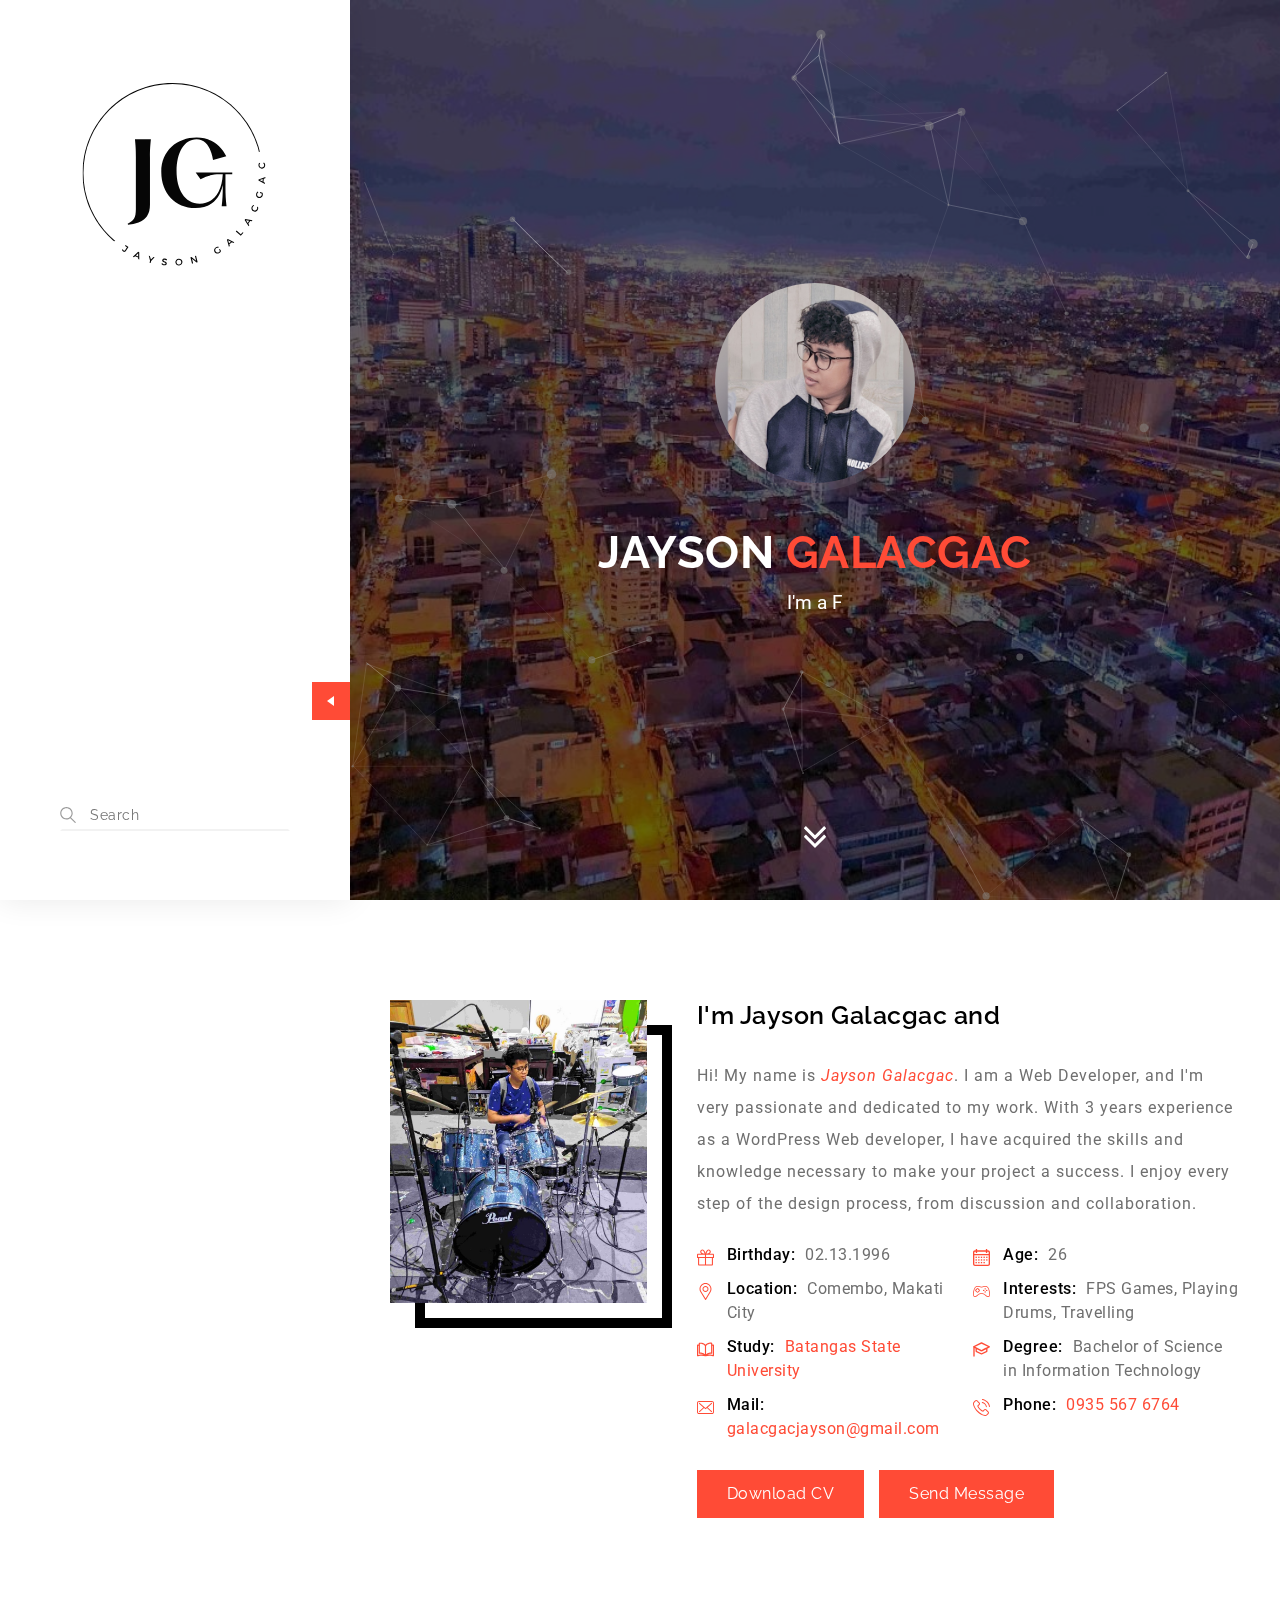
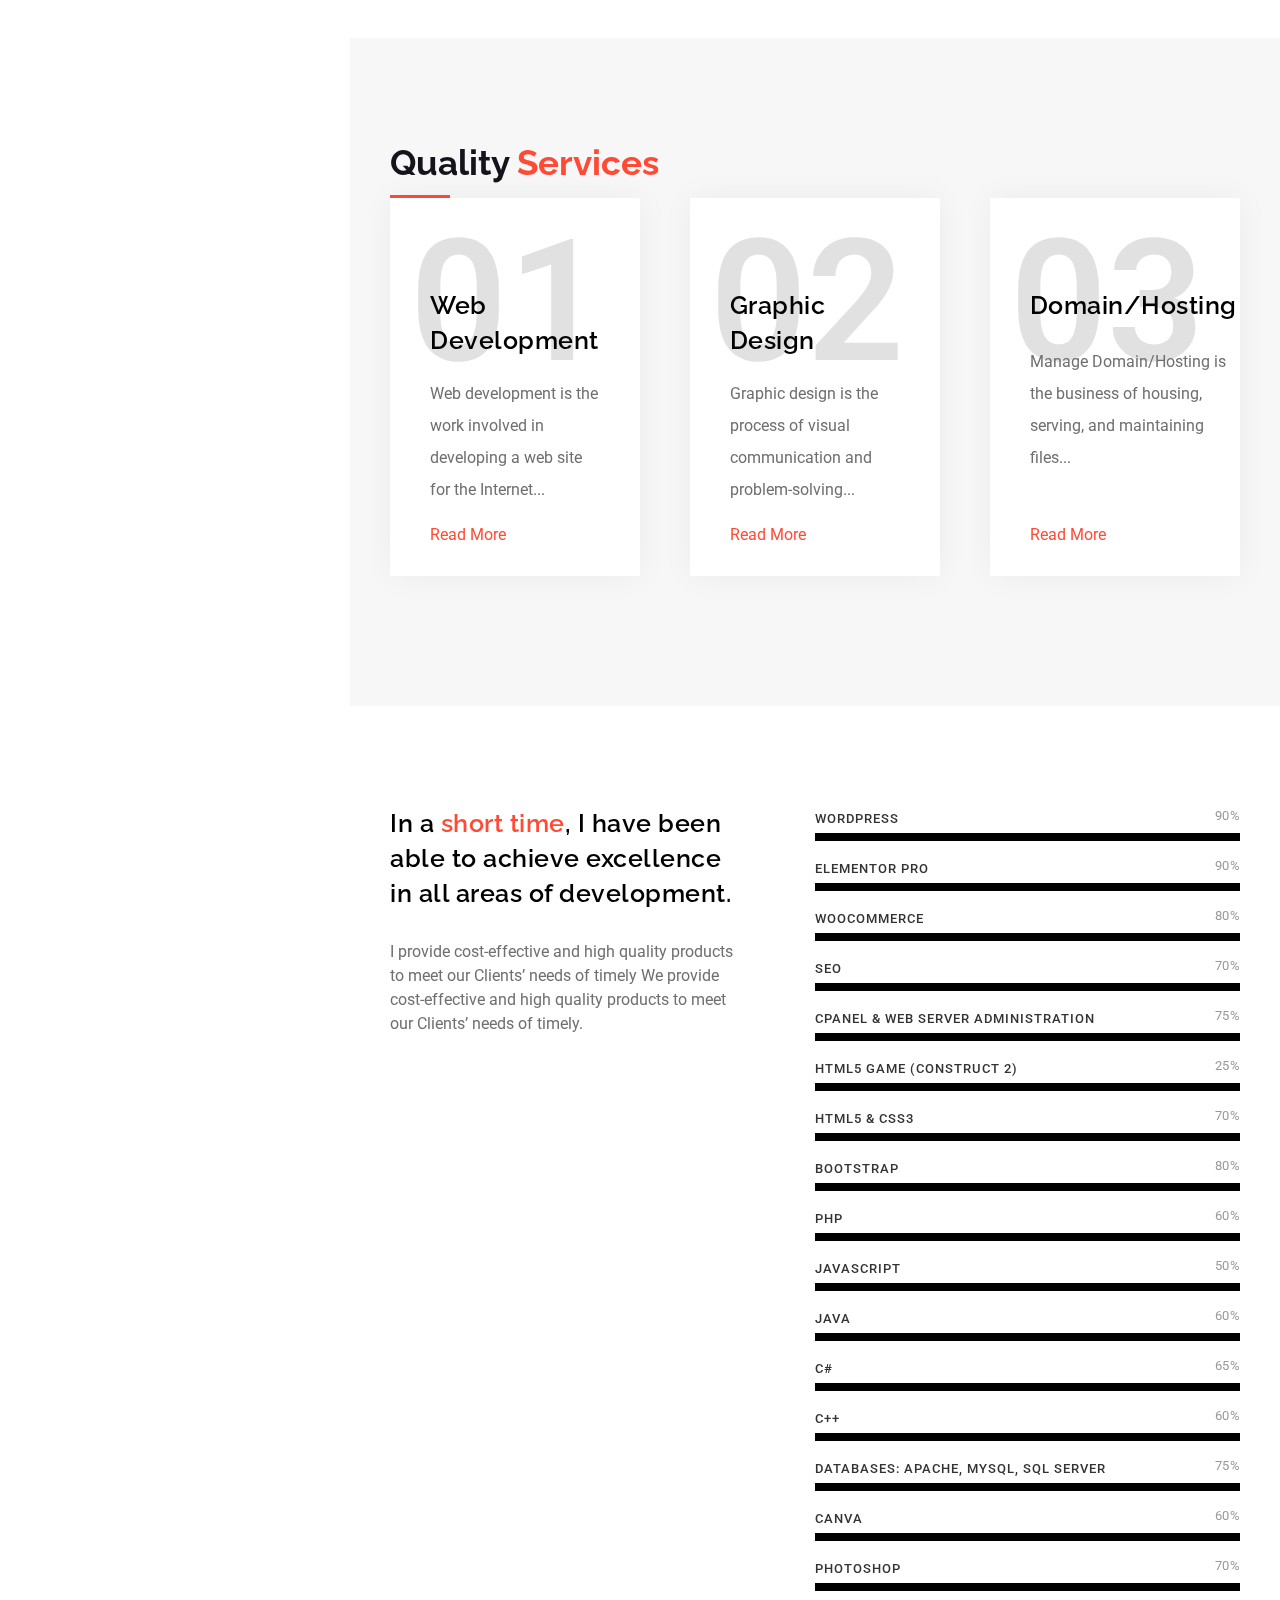
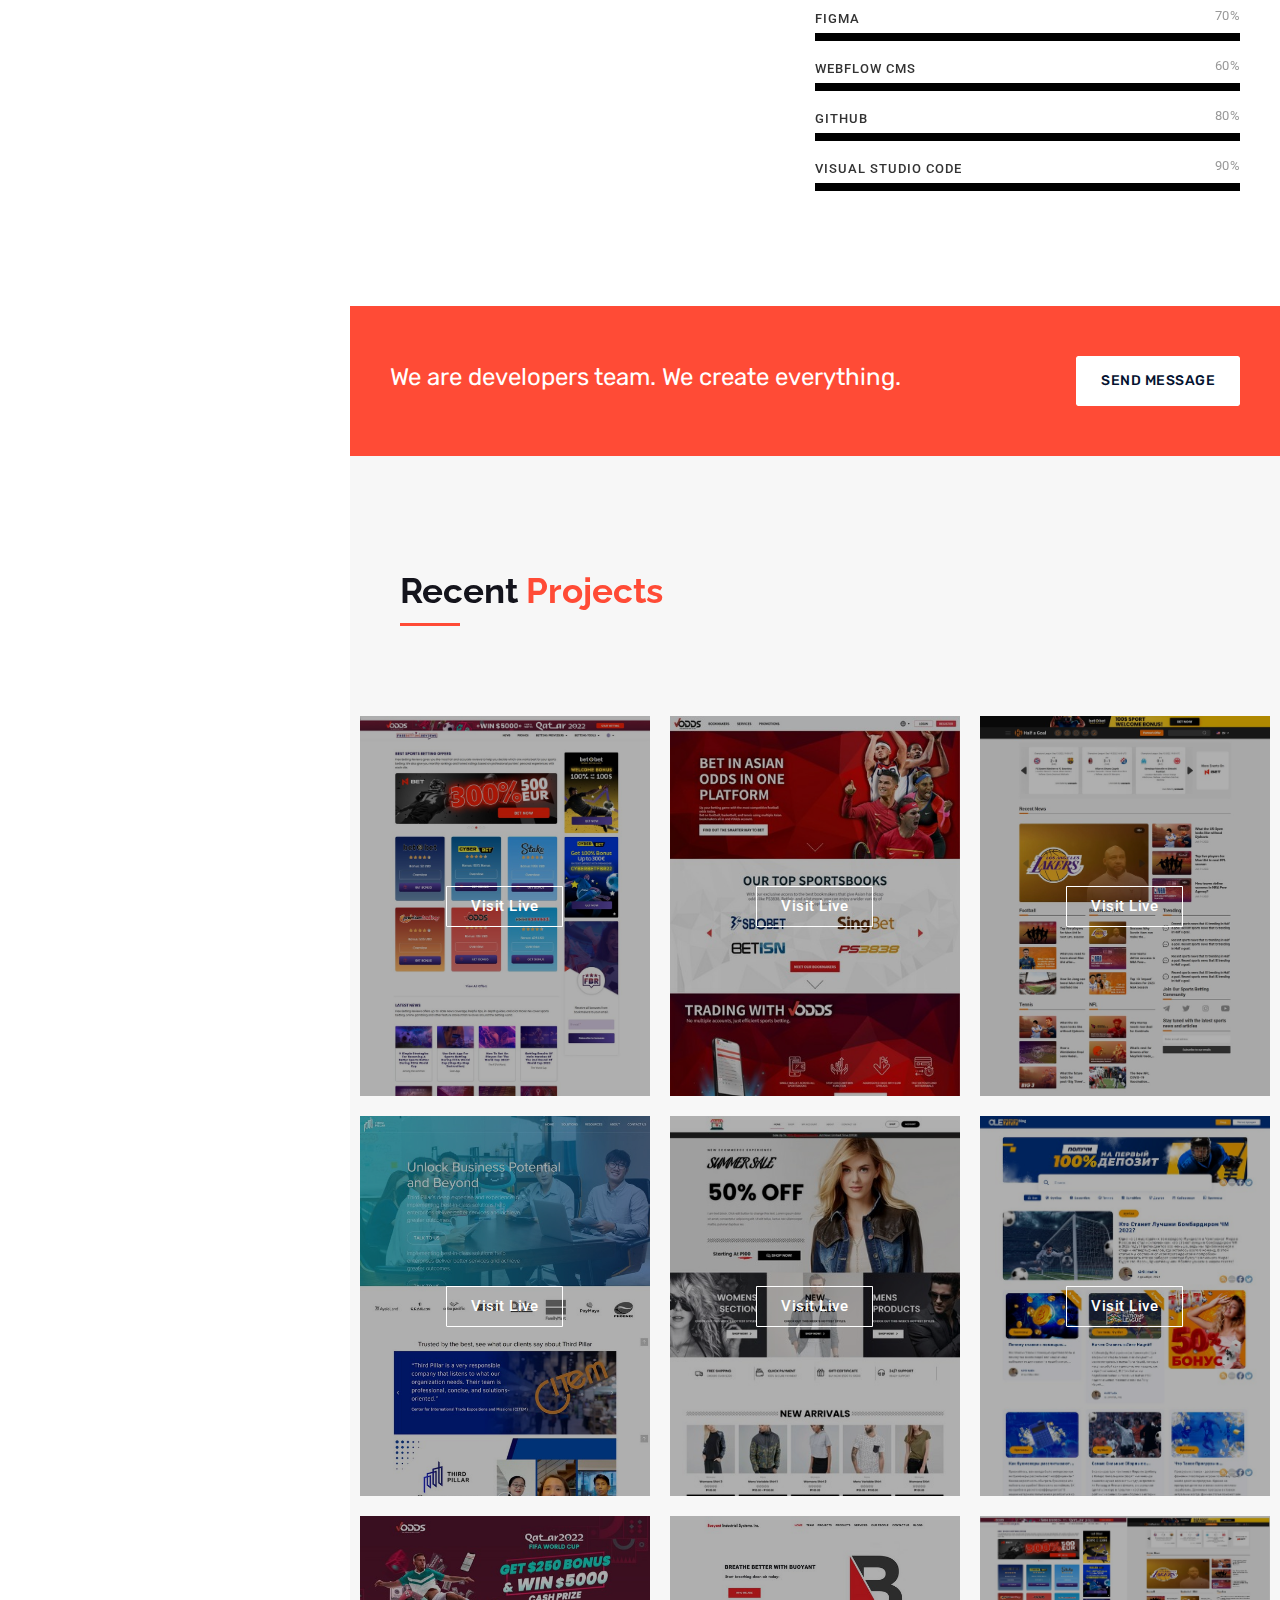
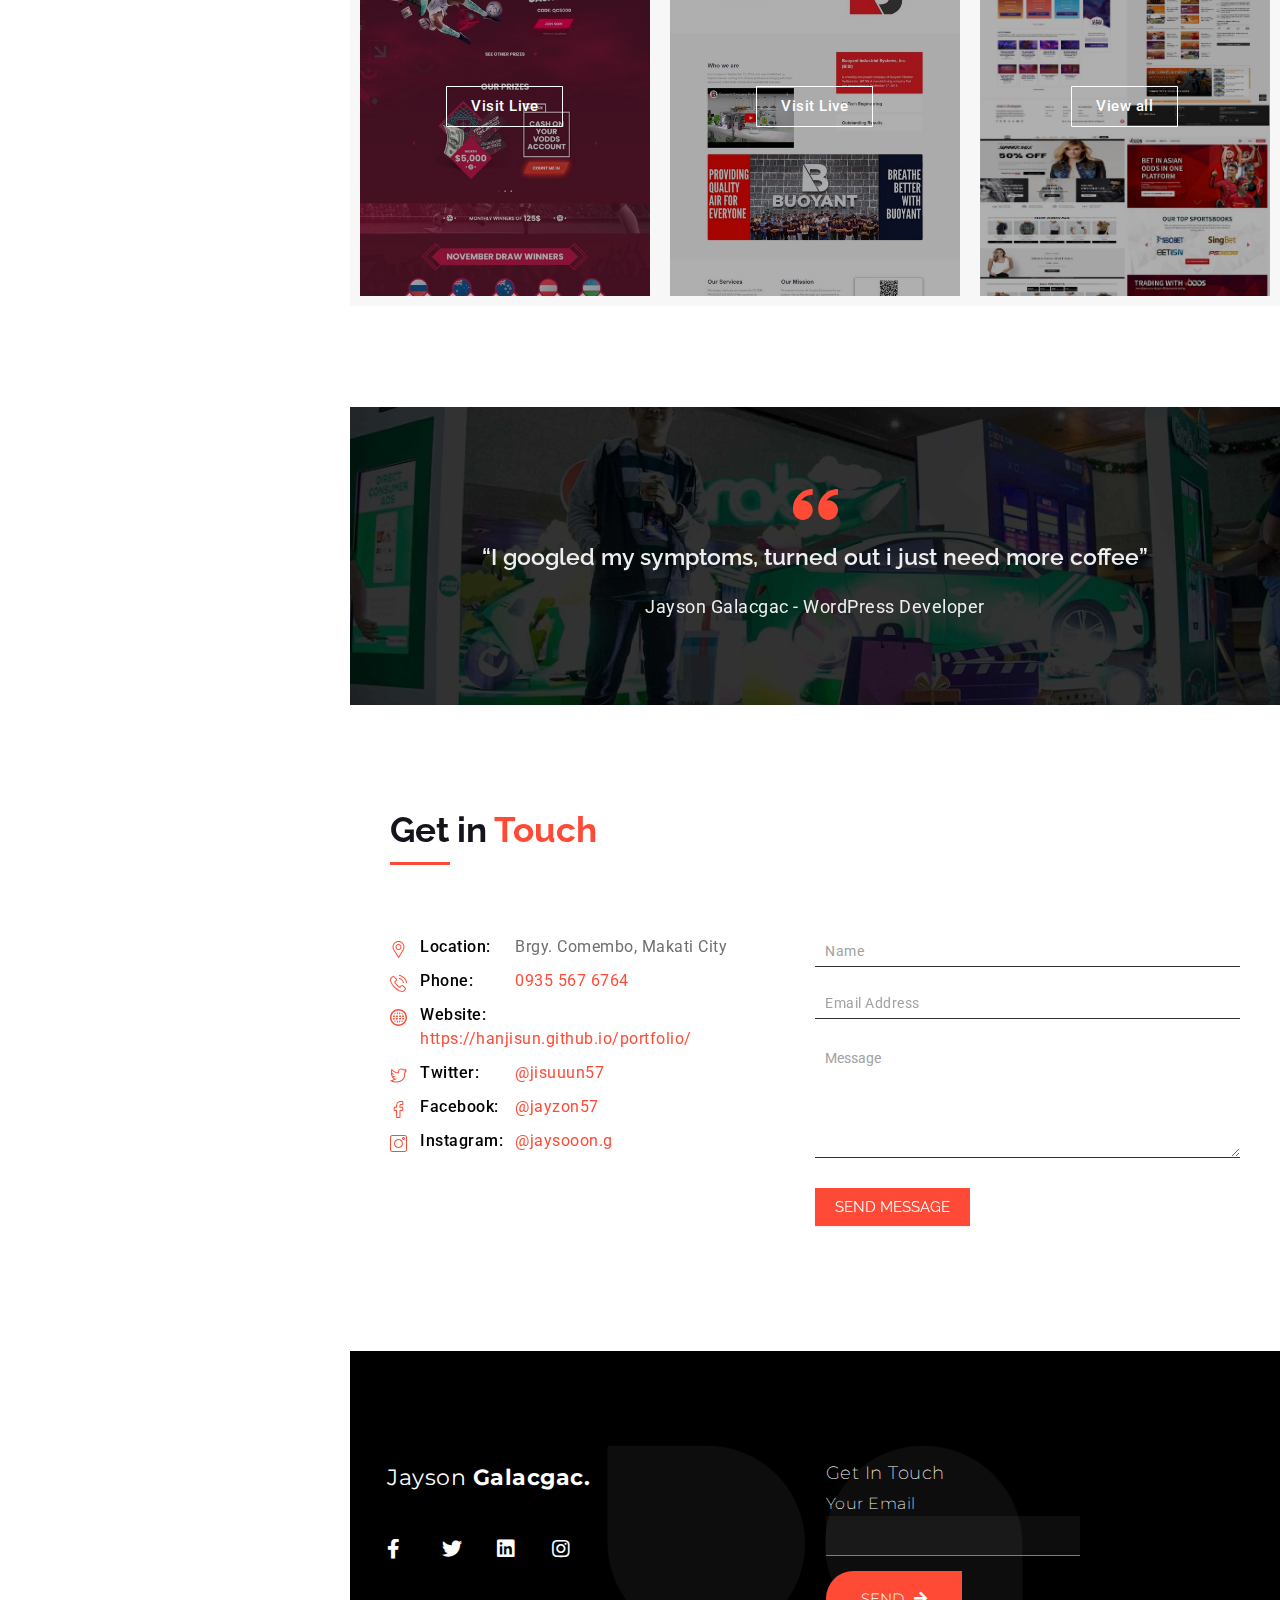
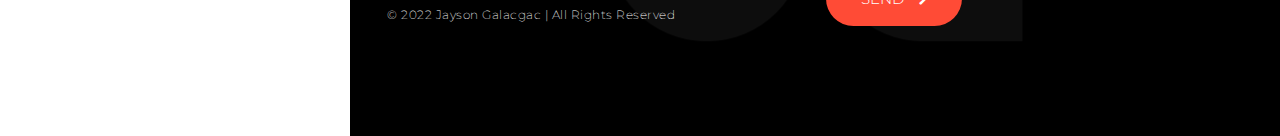
==== commit 00e2d0db: "change blog ole 7 wrong link" ====
--- a/index.html
+++ b/index.html
@@ -12,7 +12,7 @@
                 "settings_hover_icon": 'http://portfolio-staging-v2/wp-content/plugins/export-wp-page-to-static-html/admin/images/settings_hover.png'
             };
             /* ]]\> */
-        </script>         <script type='text/javascript' src='./js/jquery-jquery.min.js' id='jquery-core-js'></script> <script type='text/javascript' src='./js/jquery-jquery-migrate.min.js' id='jquery-migrate-js'></script> <script type='text/javascript' src='./js/arlo-framework-js-modernizr.custom.js' id='modernizr-custom-js'></script> <link rel="https://api.w.org/" href="http://portfolio-staging-v2/wp-json/" /><link rel="alternate" type="application/json" href="http://portfolio-staging-v2/wp-json/wp/v2/pages/699" /><link rel="EditURI" type="application/rsd+xml" title="RSD" href="http://portfolio-staging-v2/xmlrpc.php?rsd" /> <link rel="wlwmanifest" type="application/wlwmanifest+xml" href="http://portfolio-staging-v2/wp-includes/wlwmanifest.xml" /> <meta name="generator" content="WordPress 6.1.1" /> <link rel="canonical" href="http://portfolio-staging-v2/" /> <link rel='shortlink' href='http://portfolio-staging-v2/' /> <link rel="alternate" type="application/json+oembed" href="http://portfolio-staging-v2/wp-json/oembed/1.0/embed?url=http%3A%2F%2Fportfolio-staging-v2%2F" /> <link rel="alternate" type="text/xml+oembed" href="http://portfolio-staging-v2/wp-json/oembed/1.0/embed?url=http%3A%2F%2Fportfolio-staging-v2%2F&#038;format=xml" /> <meta name="generator" content="Redux 4.3.14" /><style type="text/css">.recentcomments a{display:inline !important;padding:0 !important;margin:0 !important;}</style><link rel="icon" href="./images/jayson-logo-v2-bg.svg" sizes="32x32" /> <link rel="icon" href="./images/jayson-logo-v2-bg.svg" sizes="192x192" /> <link rel="apple-touch-icon" href="./images/jayson-logo-v2-bg.svg" /> <meta name="msapplication-TileImage" content="http://portfolio-staging-v2/wp-content/uploads/2022/10/jayson-logo-v2-bg.svg" /> 		<style type="text/css" id="wp-custom-css"> 			/* Fixed chatbot float overlap on Up button */ /* @media screen and (min-width: 1023px) { iframe#tidio-chat-iframe {     bottom: 100px !important;     right: 33px !important; } } */		</style> 		<style id="arlo_fn_option-dynamic-css" title="dynamic-css" class="redux-options-output">body.arlo_fn_light__bg{background-color:#FFFFFF;}.arlo_fn_header_sticky{background-color:#FFFFFF;}.arlo_fn_header_sticky .sticky_list:after{background-color:#EEEEEE;}.arlo_fn_header_sticky ul.nav__hor > li > a{color:#333333;}.arlo_fn_header_sticky ul.nav__hor > li.menu-item-has-children > a:after{border-top-color:#333333;}.arlo_fn_header_sticky ul.nav__hor > li.opened > a,.arlo_fn_header_sticky ul.nav__hor > li > a:hover{color:#000000;}.arlo_fn_header_sticky ul.nav__hor > li.menu-item-has-children.opened > a:hover, .arlo_fn_header_sticky ul.nav__hor > li.menu-item-has-children > a:hover:after{border-top-color:#000000;}.arlo_fn_triggermenu{background-color:#080812;}.arlo_fn_triggermenu .fn_menu_description{color:#999999;}.arlo_fn_triggermenu .fn_desc span{color:#FFFFFF;}.arlo_fn_triggermenu ul.nav__ver > li > a .fn_menu_counter{color:#FFFFFF;}.arlo_fn_triggermenu ul.nav__ver > li > a .fn_menu_counter{-webkit-text-fill-color:#FFFFFF;}#arlo_fn_moving_trigger ul{background-color:rgba(255,255,255,0.02);}#arlo_fn_moving_trigger ul a{color:#999999;}.arlo_fn_nav_extra_button1 a{background-color:rgba(0,255,150,0.2);}.arlo_fn_nav_extra_button1 a{color:#FF8A00;}.arlo_fn_nav_extra_button1 a{border-top:1px solid #00ff96;border-bottom:1px solid #00ff96;border-left:1px solid #00ff96;border-right:1px solid #00ff96;}.arlo_fn_nav_extra_button2 a{background-color:rgba(255,138,0,0.2);}.arlo_fn_nav_extra_button2 a{color:#FF8A00;}.arlo_fn_nav_extra_button2 a{border-top:1px solid #ff8a00;border-bottom:1px solid #ff8a00;border-left:1px solid #ff8a00;border-right:1px solid #ff8a00;}a.arlo_fn_totop.arlo_fn_fixed_totop .top{background-color:#FF4B36;}a.arlo_fn_totop.arlo_fn_fixed_totop .top:after{border-bottom-color:#FFFFFF;}</style>  </head>    	  <body class="home page-template page-template-elementor_header_footer page page-id-699 arlo_fn_light__bg elementor-default elementor-template-full-width elementor-kit-6 elementor-page elementor-page-699">      <!-- WRAPPER ALL -->  <div class="arlo_fn_wrapper_all disable"   	data-nav-skin="light"   	data-mobile-autocollapse="disable"   	data-nav-type="sidebar"   	data-submenu-skin="dark"   	>  	  	<!-- get moving submenu if sidebar navigation is selected -->  			<div id="arlo_fn_fixedsub">  			<ul></ul>  		</div>  		  	<div id="arlo_fn_moving_trigger">  		<ul></ul>  	</div>  		  	  	<!-- get preloader if preloader is enabled from Theme Options-->  		  	  	<!-- WRAPPER -->  	<div class="arlo_fn_wrapper">  		  	  				  				<!-- get selected navigation from source file -->  		   <!-- HEADER -->  <div class="arlo_fn_header" data-align="left">  	<div class="header_inner">  		<div class="menu_logo">  			<a href="./index.html">  				<img class="desktop_logo" src="./images/2022-10-jayson-logo-v2-bg.svg" alt="Jayson Galacgac | Welcome!" />  				<img class="desktop_logo_dark" src="./images/2022-10-jayson-logo-v2-bg.svg" alt="Jayson Galacgac | Welcome!" />  				<img class="desktop_logo_custom" src="./images/2022-10-jayson-logo-v2-bg.svg" alt="Jayson Galacgac | Welcome!" />  				<span><span class="span_a"></span><span class="span_b"></span></span>  			</a>  		</div>  		<div class="menu_nav">    			  		</div>  		<div class="header_closer"></div>  		<div class="arlo_fn_tagline">  						<div class="tline_search">  				<form action="http://portfolio-staging-v2/" method="get" >  					<input type="text" placeholder="Search" name="s" autocomplete="off" />  					<input type="submit" class="pe-7s-search" value="" />  					<a href="#" class="right"><img class="arlo_fn_svg" src="./images/arlo-framework-svg-search.svg" alt="svg" /></a>  					<a href="#" class="left"><img class="arlo_fn_svg" src="./images/arlo-framework-svg-search.svg" alt="svg" /></a>  				</form>  			</div>  						  			<style>.arlo_fn_social_list[data-social-type="abbr"] ul li a{color:#333333 !important;}.arlo_fn_social_list[data-social-type="abbr"] ul li a:hover{color:#FF4B36 !important;}.arlo_fn_social_list[data-social-type="icon"] ul li a{border-color:#333333 !important; color:#333333 !important;}.arlo_fn_social_list[data-social-type="icon"] ul li a:hover{border-color:#FF4B36 !important; color:#FF4B36 !important;}.arlo_fn_social_list[data-social-type="icon"][data-social-bg="bg"] ul li a{background-color:#30B893 !important;}.arlo_fn_social_list[data-social-type="icon"][data-social-bg="bg"] ul li a:hover{background-color:#1A2233 !important;}</style>		</div>  	</div>  </div>  <!-- /HEADER -->		  		  		<!-- get trigger menu -->  		<div class="arlo_fn_triggermenu" data-animation="alpha" data-desc-pos="top" data-text-align="left" data-menu-stroke="stroke_color" data-col-align="top" data-row-align="left" data-text-animation="top_bottom"><div class="menu_full"><div class="menu_wrapper" style="max-width:800px;"><div class="menu_in" style="width:600px;"></div></div><div class="trigger_closer"><span class="text">Close</span><span class="icon"></span></div></div></div><style>.arlo_fn_triggermenu ul.nav__ver > li > a{font-family:Poppins;font-size:90px;font-weight:400;line-height:72px;}#arlo_fn_moving_trigger ul a{font-family:Roboto;font-size:16px;font-weight:500;line-height:35px;}.arlo_fn_triggermenu[data-menu-stroke="stroke_color"] ul.nav__ver > li > a .fn_btn span.fn_a1{-webkit-text-stroke-color: #FFFFFF;}.arlo_fn_triggermenu[data-menu-stroke="stroke_color"] ul.nav__ver > li > a .fn_btn span.fn_a2{color: #FFFFFF;}.arlo_fn_triggermenu[data-text-animation="simple"][data-menu-stroke="stroke_color"] ul.nav__ver > li.hovered > a .fn_btn span.fn_a1{-webkit-text-stroke-color: #FFFFFF}.arlo_fn_triggermenu[data-text-animation="simple"][data-menu-stroke="stroke_color"] ul.nav__ver > li:hover > a .fn_btn span.fn_a1{-webkit-text-stroke-color: #FFFFFF}.arlo_fn_triggermenu[data-menu-stroke="stroke_stroke"] ul.nav__ver > li > a .fn_btn span.fn_a2, .arlo_fn_triggermenu[data-menu-stroke="stroke_stroke"] ul.nav__ver > li > a .fn_btn span.fn_a1, .arlo_fn_triggermenu[data-menu-stroke="color_stroke"] ul.nav__ver > li > a .fn_btn span.fn_a2, .arlo_fn_triggermenu[data-menu-stroke="stroke_color"] ul.nav__ver > li > a .fn_btn span.fn_a1{-webkit-text-stroke-width: 1px;}#arlo_fn_moving_trigger ul{width: 240px;}.arlo_fn_triggermenu ul.nav__ver > li > a{text-transform: uppercase;}</style>		  		  		<!-- get mobile menu -->  		     <!-- MOBILE MENU -->  <div class="arlo_fn_mobilemenu_wrap">      	<!-- LOGO & HAMBURGER -->  	<div class="logo_hamb">  		<div class="in">  			<div class="menu_logo">  				<a href="./index.html"><img src="./images/2022-10-jayson-logo-v2-bg.svg" alt="Jayson Galacgac | Welcome!" /></a>  			</div>  			<div class="hamburger hamburger--collapse-r">  				<div class="hamburger-box">  					<div class="hamburger-inner"></div>  				</div>  			</div>  		</div>  	</div>  	<!-- /LOGO & HAMBURGER -->    	<!-- MOBILE DROPDOWN MENU -->  	<div class="mobilemenu" style="display: none">  			</div>  	<!-- /MOBILE DROPDOWN MENU -->    </div>  <!-- /MOBILE MENU -->		  		<!-- get sticky navigation -->  						  		  		<!-- WRAPPER for HEIGHT -->  		<div class="arlo_fn_wfh">		<div data-elementor-type="wp-page" data-elementor-id="699" class="elementor elementor-699"> 									<section data-particle_enable="false" data-particle-mobile-disabled="false" class="elementor-section elementor-top-section elementor-element elementor-element-728bb3ef elementor-section-full_width elementor-section-height-default elementor-section-height-default" data-id="728bb3ef" data-element_type="section" id="arlo-home" data-settings="{&quot;background_background&quot;:&quot;classic&quot;}"> 						<div class="elementor-container elementor-column-gap-default"> 					<div class="elementor-column elementor-col-100 elementor-top-column elementor-element elementor-element-5467c8e5" data-id="5467c8e5" data-element_type="column" data-settings="{&quot;background_background&quot;:&quot;classic&quot;}"> 			<div class="elementor-widget-wrap elementor-element-populated"> 								<div class="elementor-element elementor-element-477fe259 elementor-widget elementor-widget-frel-hero-header-all-in-one" data-id="477fe259" data-element_type="widget" data-widget_type="frel-hero-header-all-in-one.default"> 				<div class="elementor-widget-container"> 			<div class="cons_w_wrapper"><div class="fn_cs_hero_header_exclusive fn_cs_o_particles" data-height="vh"><div class="container"><div class="content_holder"><div class="title_holder"><span class="t_image" style="background-image:url(./images/img/profile.jpg)"></span><h3>Jayson <span>Galacgac</span></h3><p>I'm a <span class="arlo_fn_animation_text" data-items="Freelancer:::Web Developer:::Application Developer"></span></p></div></div></div><div class="bg_holder"><div class="o_img" data-bg-img="./images/img/bg-condo.jpg"></div><div id="particles-js"></div><div class="o_color"></div></div><a class="bounce" href="#arlo-about"><img decoding="async" class="arlo_w_fn_svg" src="./images/arlo-core-shortcode-assets-svg-down-1.svg" alt="svg" /></a></div></div>		</div> 				</div> 				<div class="elementor-element elementor-element-6c118032 elementor-widget elementor-widget-frel-about-text-slider" data-id="6c118032" data-element_type="widget" id="arlo-about" data-widget_type="frel-about-text-slider.default"> 				<div class="elementor-widget-container"> 			<div class="cons_w_wrapper"><div class="fn_cs_about_text_slider new fn_light_mode"><div class="container"><div class="about_text_slider"><div class="left_part"><div class="about_image_wrap parallax" data-relative-input="true">  								<div class="image layer" data-depth="0.7">  									<img decoding="async" src="./images/arlo-core-shortcode-assets-img-thumb-550-560.jpg" alt="" />  									<div class="inner" data-bg-img="./images/img/Drummer.jpg"></div>  								</div>  								<div class="border layer" data-depth="0.5">  									<img decoding="async" src="./images/arlo-core-shortcode-assets-img-thumb-550-560.jpg" alt="" />  									<div class="inner"></div>  								</div>  							</div></div><div class="right_part"><div class="desc_holder"><h3>I'm Jayson Galacgac and <span class="arlo_fn_animation_text" data-items="Freelancer:::Web Developer:::Application Developer"></span></h3><p>Hi! My name is <span>Jayson Galacgac</span>. I am a Web Developer, and I'm very passionate and dedicated to my work. With 3 years experience as a WordPress Web developer, I have acquired the skills and knowledge necessary to make your project a success. I enjoy every step of the design process, from discussion and collaboration.</p></div><div class="info_list"><ul><li><div class="info_item"><span class="icon"><img decoding="async" class="arlo_w_fn_svg" src="./images/arlo-core-shortcode-assets-svg-birthday-1.svg" alt="svg" /></span><label>Birthday:</label><span>02.13.1996</span></div></li><li><div class="info_item"><span class="icon"><img decoding="async" class="arlo_w_fn_svg" src="./images/arlo-core-shortcode-assets-svg-calendar-1.svg" alt="svg" /></span><label>Age:</label><span>26</span></div></li><li><div class="info_item"><span class="icon"><img decoding="async" class="arlo_w_fn_svg" src="./images/arlo-core-shortcode-assets-svg-location-2.svg" alt="svg" /></span><label>Location:</label><span>Comembo, Makati City</span></div></li><li><div class="info_item"><span class="icon"><img decoding="async" class="arlo_w_fn_svg" src="./images/arlo-core-shortcode-assets-svg-hobby-6.svg" alt="svg" /></span><label>Interests:</label><span>FPS Games, Playing Drums, Travelling</span></div></li><li><div class="info_item"><span class="icon"><img decoding="async" class="arlo_w_fn_svg" src="./images/arlo-core-shortcode-assets-svg-study-2.svg" alt="svg" /></span><label>Study:</label><span><a href="#">Batangas State University</a></span></div></li><li><div class="info_item"><span class="icon"><img decoding="async" class="arlo_w_fn_svg" src="./images/arlo-core-shortcode-assets-svg-degree-7.svg" alt="svg" /></span><label>Degree:</label><span>Bachelor of Science in Information Technology</span></div></li><li><div class="info_item"><span class="icon"><img decoding="async" class="arlo_w_fn_svg" src="./images/arlo-core-shortcode-assets-svg-message-1.svg" alt="svg" /></span><label>Mail:</label><span><a href="galacgacjayson@gmail.com">galacgacjayson@gmail.com</a></span></div></li><li><div class="info_item"><span class="icon"><img decoding="async" class="arlo_w_fn_svg" src="./images/arlo-core-shortcode-assets-svg-call-1.svg" alt="svg" /></span><label>Phone:</label><span><a href="tel:+09355676764">0935 567 6764</a></span></div></li></ul></div><div class="btn_list"><ul><li><a href="http://jaysongalacgac.magistechnologiesinc.com/wp-content/uploads/2022/12/Jayson-Galacgac-CV.pdf" download><span>Download CV</span></a></li><li><a href="https://facebook.com/jayzon57" ><span>Send Message</span></a></li></ul></div></div></div></div></div></div>		</div> 				</div> 					</div> 		</div> 							</div> 		</section> 				<section data-particle_enable="false" data-particle-mobile-disabled="false" class="elementor-section elementor-top-section elementor-element elementor-element-41676a32 elementor-section-full_width elementor-section-height-default elementor-section-height-default" data-id="41676a32" data-element_type="section" id="arlo-services" data-settings="{&quot;background_background&quot;:&quot;classic&quot;}"> 						<div class="elementor-container elementor-column-gap-default"> 					<div class="elementor-column elementor-col-100 elementor-top-column elementor-element elementor-element-4a2af46c" data-id="4a2af46c" data-element_type="column"> 			<div class="elementor-widget-wrap elementor-element-populated"> 								<div class="elementor-element elementor-element-94a4f66 elementor-widget elementor-widget-frel-main-title" data-id="94a4f66" data-element_type="widget" data-widget_type="frel-main-title.default"> 				<div class="elementor-widget-container"> 			<div class="cons_w_wrapper"><div class="fn_cs_main_title fn_light_mode"><div class="container"><div class="title_holder"><h3>Quality <span>Services</span></h3></div></div></div></div>		</div> 				</div> 				<div class="elementor-element elementor-element-5e940955 elementor-widget elementor-widget-frel-services-numbered" data-id="5e940955" data-element_type="widget" data-widget_type="frel-services-numbered.default"> 				<div class="elementor-widget-container"> 			<div class="cons_w_wrapper"><div class="fn_cs_services_numbered fn_light_mode"><div class="container"><div class="snumbered_inner"><ul><li><div class="item"><div class="number_holder"><h3>01</h3></div><h3>Web Development</h3><p class="desc_h">Web development is the work involved in developing a web site for the Internet...</p><p class="btn_h"><a href="#">Read More</a></p></div></li><li><div class="item"><div class="number_holder"><h3>02</h3></div><h3>Graphic Design</h3><p class="desc_h">Graphic design is the process of visual communication and problem-solving...</p><p class="btn_h"><a href="#">Read More</a></p></div></li><li><div class="item"><div class="number_holder"><h3>03</h3></div><h3>Domain/Hosting</h3><p class="desc_h"> Manage Domain/Hosting is the business of housing, serving, and maintaining files...</p><p class="btn_h"><a href="#">Read More</a></p></div></li></ul></div></div></div></div>		</div> 				</div> 					</div> 		</div> 							</div> 		</section> 				<section data-particle_enable="false" data-particle-mobile-disabled="false" class="elementor-section elementor-top-section elementor-element elementor-element-4ec9f7ba elementor-section-full_width elementor-section-height-default elementor-section-height-default" data-id="4ec9f7ba" data-element_type="section"> 						<div class="elementor-container elementor-column-gap-default"> 					<div class="elementor-column elementor-col-100 elementor-top-column elementor-element elementor-element-6e003305" data-id="6e003305" data-element_type="column"> 			<div class="elementor-widget-wrap elementor-element-populated"> 								<div class="elementor-element elementor-element-7dd6be2e elementor-widget elementor-widget-frel-progress-bar-with-desc" data-id="7dd6be2e" data-element_type="widget" data-widget_type="frel-progress-bar-with-desc.default"> 				<div class="elementor-widget-container"> 			<div class="cons_w_wrapper"><div class="fn_cs_progress_bar_desc"><div class="container"><div class="pbd_inner"><div class="left_part"><h3>In a <span>short time</span>, I have been able to achieve excellence in all areas of development.</h3><p>I provide cost-effective and high quality products to meet our Clients’ needs of timely We provide cost-effective and high quality products to meet our Clients’ needs of timely.</p></div><div class="right_part"><div class="fn_cs_progress_bar"><div class="fn_cs_progress_wrap fn_light_mode" data-strip="off"><div class="fn_cs_progress" data-value="90"><span><span class="label">WordPress</span><span class="number">90%</span></span><div class="fn_cs_bar_bg"><div class="fn_cs_bar_wrap"><div class="fn_cs_bar"></div></div></div></div></div><div class="fn_cs_progress_wrap fn_light_mode" data-strip="off"><div class="fn_cs_progress" data-value="90"><span><span class="label">Elementor PRO</span><span class="number">90%</span></span><div class="fn_cs_bar_bg"><div class="fn_cs_bar_wrap"><div class="fn_cs_bar"></div></div></div></div></div><div class="fn_cs_progress_wrap fn_light_mode" data-strip="off"><div class="fn_cs_progress" data-value="80"><span><span class="label">WOOCOMMERCE</span><span class="number">80%</span></span><div class="fn_cs_bar_bg"><div class="fn_cs_bar_wrap"><div class="fn_cs_bar"></div></div></div></div></div><div class="fn_cs_progress_wrap fn_light_mode" data-strip="off"><div class="fn_cs_progress" data-value="70"><span><span class="label">SEO</span><span class="number">70%</span></span><div class="fn_cs_bar_bg"><div class="fn_cs_bar_wrap"><div class="fn_cs_bar"></div></div></div></div></div><div class="fn_cs_progress_wrap fn_light_mode" data-strip="off"><div class="fn_cs_progress" data-value="75"><span><span class="label">CPANEL & WEB SERVER ADMINISTRATION</span><span class="number">75%</span></span><div class="fn_cs_bar_bg"><div class="fn_cs_bar_wrap"><div class="fn_cs_bar"></div></div></div></div></div><div class="fn_cs_progress_wrap fn_light_mode" data-strip="off"><div class="fn_cs_progress" data-value="25"><span><span class="label">HTML5 GAME (CONSTRUCT 2)</span><span class="number">25%</span></span><div class="fn_cs_bar_bg"><div class="fn_cs_bar_wrap"><div class="fn_cs_bar"></div></div></div></div></div><div class="fn_cs_progress_wrap fn_light_mode" data-strip="off"><div class="fn_cs_progress" data-value="70"><span><span class="label">HTML5 & CSS3</span><span class="number">70%</span></span><div class="fn_cs_bar_bg"><div class="fn_cs_bar_wrap"><div class="fn_cs_bar"></div></div></div></div></div><div class="fn_cs_progress_wrap fn_light_mode" data-strip="off"><div class="fn_cs_progress" data-value="80"><span><span class="label">Bootstrap</span><span class="number">80%</span></span><div class="fn_cs_bar_bg"><div class="fn_cs_bar_wrap"><div class="fn_cs_bar"></div></div></div></div></div><div class="fn_cs_progress_wrap fn_light_mode" data-strip="off"><div class="fn_cs_progress" data-value="60"><span><span class="label">PHP</span><span class="number">60%</span></span><div class="fn_cs_bar_bg"><div class="fn_cs_bar_wrap"><div class="fn_cs_bar"></div></div></div></div></div><div class="fn_cs_progress_wrap fn_light_mode" data-strip="off"><div class="fn_cs_progress" data-value="50"><span><span class="label">JAVASCRIPT</span><span class="number">50%</span></span><div class="fn_cs_bar_bg"><div class="fn_cs_bar_wrap"><div class="fn_cs_bar"></div></div></div></div></div><div class="fn_cs_progress_wrap fn_light_mode" data-strip="off"><div class="fn_cs_progress" data-value="60"><span><span class="label">JAVA</span><span class="number">60%</span></span><div class="fn_cs_bar_bg"><div class="fn_cs_bar_wrap"><div class="fn_cs_bar"></div></div></div></div></div><div class="fn_cs_progress_wrap fn_light_mode" data-strip="off"><div class="fn_cs_progress" data-value="65"><span><span class="label">C#</span><span class="number">65%</span></span><div class="fn_cs_bar_bg"><div class="fn_cs_bar_wrap"><div class="fn_cs_bar"></div></div></div></div></div><div class="fn_cs_progress_wrap fn_light_mode" data-strip="off"><div class="fn_cs_progress" data-value="60"><span><span class="label">C++</span><span class="number">60%</span></span><div class="fn_cs_bar_bg"><div class="fn_cs_bar_wrap"><div class="fn_cs_bar"></div></div></div></div></div><div class="fn_cs_progress_wrap fn_light_mode" data-strip="off"><div class="fn_cs_progress" data-value="75"><span><span class="label">Databases: Apache, MySQL, SQL Server</span><span class="number">75%</span></span><div class="fn_cs_bar_bg"><div class="fn_cs_bar_wrap"><div class="fn_cs_bar"></div></div></div></div></div><div class="fn_cs_progress_wrap fn_light_mode" data-strip="off"><div class="fn_cs_progress" data-value="60"><span><span class="label">CANVA</span><span class="number">60%</span></span><div class="fn_cs_bar_bg"><div class="fn_cs_bar_wrap"><div class="fn_cs_bar"></div></div></div></div></div><div class="fn_cs_progress_wrap fn_light_mode" data-strip="off"><div class="fn_cs_progress" data-value="70"><span><span class="label">PHOTOSHOP</span><span class="number">70%</span></span><div class="fn_cs_bar_bg"><div class="fn_cs_bar_wrap"><div class="fn_cs_bar"></div></div></div></div></div><div class="fn_cs_progress_wrap fn_light_mode" data-strip="off"><div class="fn_cs_progress" data-value="70"><span><span class="label">FIGMA</span><span class="number">70%</span></span><div class="fn_cs_bar_bg"><div class="fn_cs_bar_wrap"><div class="fn_cs_bar"></div></div></div></div></div><div class="fn_cs_progress_wrap fn_light_mode" data-strip="off"><div class="fn_cs_progress" data-value="60"><span><span class="label">Webflow CMS</span><span class="number">60%</span></span><div class="fn_cs_bar_bg"><div class="fn_cs_bar_wrap"><div class="fn_cs_bar"></div></div></div></div></div><div class="fn_cs_progress_wrap fn_light_mode" data-strip="off"><div class="fn_cs_progress" data-value="80"><span><span class="label">GITHUB</span><span class="number">80%</span></span><div class="fn_cs_bar_bg"><div class="fn_cs_bar_wrap"><div class="fn_cs_bar"></div></div></div></div></div><div class="fn_cs_progress_wrap fn_light_mode" data-strip="off"><div class="fn_cs_progress" data-value="90"><span><span class="label">Visual Studio Code</span><span class="number">90%</span></span><div class="fn_cs_bar_bg"><div class="fn_cs_bar_wrap"><div class="fn_cs_bar"></div></div></div></div></div></div></div></div></div></div></div>		</div> 				</div> 					</div> 		</div> 							</div> 		</section> 				<section data-particle_enable="false" data-particle-mobile-disabled="false" class="elementor-section elementor-top-section elementor-element elementor-element-615730a elementor-section-full_width elementor-section-height-default elementor-section-height-default" data-id="615730a" data-element_type="section"> 						<div class="elementor-container elementor-column-gap-no"> 					<div class="elementor-column elementor-col-100 elementor-top-column elementor-element elementor-element-d096957" data-id="d096957" data-element_type="column"> 			<div class="elementor-widget-wrap elementor-element-populated"> 								<div class="elementor-element elementor-element-44cb5b8 elementor-widget elementor-widget-frel-call-to-action" data-id="44cb5b8" data-element_type="widget" data-widget_type="frel-call-to-action.default"> 				<div class="elementor-widget-container"> 			<div class="cons_w_wrapper"><div class="fn_cs_call_to_action"><div class="container"><div class="cta_holder"><div class="title_holder"><h3>We are developers team. We create everything.</h3><p></p></div><div class="link_holder"><a href="https://www.facebook.com/jayzon57"><span>Send Message</span></a></div></div></div></div></div>		</div> 				</div> 					</div> 		</div> 							</div> 		</section> 				<section data-particle_enable="false" data-particle-mobile-disabled="false" class="elementor-section elementor-top-section elementor-element elementor-element-2b70bf66 elementor-section-boxed elementor-section-height-default elementor-section-height-default" data-id="2b70bf66" data-element_type="section" data-settings="{&quot;background_background&quot;:&quot;classic&quot;}"> 						<div class="elementor-container elementor-column-gap-default"> 					<div class="elementor-column elementor-col-100 elementor-top-column elementor-element elementor-element-5213396b" data-id="5213396b" data-element_type="column"> 			<div class="elementor-widget-wrap elementor-element-populated"> 								<div class="elementor-element elementor-element-7fbf4ef5 elementor-widget elementor-widget-frel-main-title" data-id="7fbf4ef5" data-element_type="widget" data-widget_type="frel-main-title.default"> 				<div class="elementor-widget-container"> 			<div class="cons_w_wrapper"><div class="fn_cs_main_title fn_light_mode"><div class="container"><div class="title_holder"><h3>Recent <span>Projects</span></h3></div></div></div></div>		</div> 				</div> 					</div> 		</div> 							</div> 		</section> 				<section data-particle_enable="false" data-particle-mobile-disabled="false" class="elementor-section elementor-top-section elementor-element elementor-element-28360528 elementor-section-full_width elementor-section-height-default elementor-section-height-default" data-id="28360528" data-element_type="section" data-settings="{&quot;background_background&quot;:&quot;classic&quot;}"> 						<div class="elementor-container elementor-column-gap-no"> 					<div class="elementor-column elementor-col-100 elementor-top-column elementor-element elementor-element-3a983aad" data-id="3a983aad" data-element_type="column"> 			<div class="elementor-widget-wrap elementor-element-populated"> 								<section data-particle_enable="false" data-particle-mobile-disabled="false" class="elementor-section elementor-inner-section elementor-element elementor-element-b78d3ca elementor-section-boxed elementor-section-height-default elementor-section-height-default" data-id="b78d3ca" data-element_type="section"> 						<div class="elementor-container elementor-column-gap-custom"> 					<div class="elementor-column elementor-col-33 elementor-inner-column elementor-element elementor-element-452489d height-container" data-id="452489d" data-element_type="column" data-settings="{&quot;background_background&quot;:&quot;classic&quot;}"> 			<div class="elementor-widget-wrap elementor-element-populated"> 								<div class="elementor-element elementor-element-05e307e elementor-align-justify project-cards elementor-widget elementor-widget-button" data-id="05e307e" data-element_type="widget" data-widget_type="button.default"> 				<div class="elementor-widget-container"> 					<div class="elementor-button-wrapper"> 			<a href="https://freebettingreviews.com/" class="elementor-button-link elementor-button elementor-size-sm" role="button"> 						<span class="elementor-button-content-wrapper"> 						<span class="elementor-button-text">Visit Live</span> 		</span> 					</a> 		</div> 				</div> 				</div> 					</div> 		</div> 				<div class="elementor-column elementor-col-33 elementor-inner-column elementor-element elementor-element-02c5448 height-container" data-id="02c5448" data-element_type="column" data-settings="{&quot;background_background&quot;:&quot;classic&quot;}"> 			<div class="elementor-widget-wrap elementor-element-populated"> 								<div class="elementor-element elementor-element-96b6f72 elementor-align-justify project-cards elementor-widget elementor-widget-button" data-id="96b6f72" data-element_type="widget" data-widget_type="button.default"> 				<div class="elementor-widget-container"> 					<div class="elementor-button-wrapper"> 			<a href="https://vodds.com/" class="elementor-button-link elementor-button elementor-size-sm" role="button"> 						<span class="elementor-button-content-wrapper"> 						<span class="elementor-button-text">Visit Live</span> 		</span> 					</a> 		</div> 				</div> 				</div> 					</div> 		</div> 				<div class="elementor-column elementor-col-33 elementor-inner-column elementor-element elementor-element-d28bd48 height-container" data-id="d28bd48" data-element_type="column" data-settings="{&quot;background_background&quot;:&quot;classic&quot;}"> 			<div class="elementor-widget-wrap elementor-element-populated"> 								<div class="elementor-element elementor-element-26a900c elementor-align-justify project-cards elementor-widget elementor-widget-button" data-id="26a900c" data-element_type="widget" data-widget_type="button.default"> 				<div class="elementor-widget-container"> 					<div class="elementor-button-wrapper"> 			<a href="https://staging-hg.dreamhosters.com/" class="elementor-button-link elementor-button elementor-size-sm" role="button"> 						<span class="elementor-button-content-wrapper"> 						<span class="elementor-button-text">Visit Live</span> 		</span> 					</a> 		</div> 				</div> 				</div> 					</div> 		</div> 							</div> 		</section> 				<section data-particle_enable="false" data-particle-mobile-disabled="false" class="elementor-section elementor-inner-section elementor-element elementor-element-446d941 elementor-section-boxed elementor-section-height-default elementor-section-height-default" data-id="446d941" data-element_type="section"> 						<div class="elementor-container elementor-column-gap-custom"> 					<div class="elementor-column elementor-col-33 elementor-inner-column elementor-element elementor-element-83340ed height-container" data-id="83340ed" data-element_type="column" data-settings="{&quot;background_background&quot;:&quot;classic&quot;}"> 			<div class="elementor-widget-wrap elementor-element-populated"> 								<div class="elementor-element elementor-element-8742e08 elementor-align-justify project-cards elementor-widget elementor-widget-button" data-id="8742e08" data-element_type="widget" data-widget_type="button.default"> 				<div class="elementor-widget-container"> 					<div class="elementor-button-wrapper"> 			<a href="https://www.3rd-pillar.com/" class="elementor-button-link elementor-button elementor-size-sm" role="button"> 						<span class="elementor-button-content-wrapper"> 						<span class="elementor-button-text">Visit Live</span> 		</span> 					</a> 		</div> 				</div> 				</div> 					</div> 		</div> 				<div class="elementor-column elementor-col-33 elementor-inner-column elementor-element elementor-element-4fa3249 height-container" data-id="4fa3249" data-element_type="column" data-settings="{&quot;background_background&quot;:&quot;classic&quot;}"> 			<div class="elementor-widget-wrap elementor-element-populated"> 								<div class="elementor-element elementor-element-a2de08d elementor-align-justify project-cards elementor-widget elementor-widget-button" data-id="a2de08d" data-element_type="widget" data-widget_type="button.default"> 				<div class="elementor-widget-container"> 					<div class="elementor-button-wrapper"> 			<a href="http://shaariishaariistore.com/" class="elementor-button-link elementor-button elementor-size-sm" role="button"> 						<span class="elementor-button-content-wrapper"> 						<span class="elementor-button-text">Visit Live</span> 		</span> 					</a> 		</div> 				</div> 				</div> 					</div> 		</div> 				<div class="elementor-column elementor-col-33 elementor-inner-column elementor-element elementor-element-899c8ec height-container" data-id="899c8ec" data-element_type="column" data-settings="{&quot;background_background&quot;:&quot;classic&quot;}"> 			<div class="elementor-widget-wrap elementor-element-populated"> 								<div class="elementor-element elementor-element-b248d06 elementor-align-justify project-cards elementor-widget elementor-widget-button" data-id="b248d06" data-element_type="widget" data-widget_type="button.default"> 				<div class="elementor-widget-container"> 					<div class="elementor-button-wrapper"> 			<a href="https://vodds.net/promotions.bk/qatar_prizes/" class="elementor-button-link elementor-button elementor-size-sm" role="button"> 						<span class="elementor-button-content-wrapper"> 						<span class="elementor-button-text">Visit Live</span> 		</span> 					</a> 		</div> 				</div> 				</div> 					</div> 		</div> 							</div> 		</section> 				<section data-particle_enable="false" data-particle-mobile-disabled="false" class="elementor-section elementor-inner-section elementor-element elementor-element-aa932c9 elementor-section-boxed elementor-section-height-default elementor-section-height-default" data-id="aa932c9" data-element_type="section"> 						<div class="elementor-container elementor-column-gap-custom"> 					<div class="elementor-column elementor-col-33 elementor-inner-column elementor-element elementor-element-42a641d height-container" data-id="42a641d" data-element_type="column" data-settings="{&quot;background_background&quot;:&quot;classic&quot;}"> 			<div class="elementor-widget-wrap elementor-element-populated"> 								<div class="elementor-element elementor-element-f3c2f03 elementor-align-justify project-cards elementor-widget elementor-widget-button" data-id="f3c2f03" data-element_type="widget" data-widget_type="button.default"> 				<div class="elementor-widget-container"> 					<div class="elementor-button-wrapper"> 			<a href="https://vodds.com/promotions.bk/qatar_prizes/" class="elementor-button-link elementor-button elementor-size-sm" role="button"> 						<span class="elementor-button-content-wrapper"> 						<span class="elementor-button-text">Visit Live</span> 		</span> 					</a> 		</div> 				</div> 				</div> 					</div> 		</div> 				<div class="elementor-column elementor-col-33 elementor-inner-column elementor-element elementor-element-abd6843 height-container" data-id="abd6843" data-element_type="column" data-settings="{&quot;background_background&quot;:&quot;classic&quot;}"> 			<div class="elementor-widget-wrap elementor-element-populated"> 								<div class="elementor-element elementor-element-53ec041 elementor-align-justify project-cards elementor-widget elementor-widget-button" data-id="53ec041" data-element_type="widget" data-widget_type="button.default"> 				<div class="elementor-widget-container"> 					<div class="elementor-button-wrapper"> 			<a href="https://demosite.buoyant.com.ph/" class="elementor-button-link elementor-button elementor-size-sm" role="button"> 						<span class="elementor-button-content-wrapper"> 						<span class="elementor-button-text">Visit Live</span> 		</span> 					</a> 		</div> 				</div> 				</div> 					</div> 		</div> 				<div class="elementor-column elementor-col-33 elementor-inner-column elementor-element elementor-element-7fd9470 height-container" data-id="7fd9470" data-element_type="column" data-settings="{&quot;background_background&quot;:&quot;classic&quot;}"> 			<div class="elementor-widget-wrap elementor-element-populated"> 								<div class="elementor-element elementor-element-f7a49db elementor-align-justify project-cards elementor-widget elementor-widget-button" data-id="f7a49db" data-element_type="widget" data-widget_type="button.default"> 				<div class="elementor-widget-container"> 					<div class="elementor-button-wrapper"> 			<a href="./recent-projects-v2" class="elementor-button-link elementor-button elementor-size-sm" role="button"> 						<span class="elementor-button-content-wrapper"> 						<span class="elementor-button-text">View all</span> 		</span> 					</a> 		</div> 				</div> 				</div> 					</div> 		</div> 							</div> 		</section> 					</div> 		</div> 							</div> 		</section> 				<section data-particle_enable="false" data-particle-mobile-disabled="false" class="elementor-section elementor-top-section elementor-element elementor-element-56523bbb elementor-section-full_width elementor-section-height-default elementor-section-height-default" data-id="56523bbb" data-element_type="section"> 						<div class="elementor-container elementor-column-gap-no"> 					<div class="elementor-column elementor-col-100 elementor-top-column elementor-element elementor-element-3a703985" data-id="3a703985" data-element_type="column"> 			<div class="elementor-widget-wrap elementor-element-populated"> 								<div class="elementor-element elementor-element-5b2626e8 elementor-hidden-desktop elementor-hidden-tablet elementor-hidden-mobile elementor-widget elementor-widget-frel-call-to-action" data-id="5b2626e8" data-element_type="widget" data-widget_type="frel-call-to-action.default"> 				<div class="elementor-widget-container"> 			<div class="cons_w_wrapper"><div class="fn_cs_call_to_action"><div class="container"><div class="cta_holder"><div class="title_holder"><h3>We are developers team. We create everything.</h3><p></p></div><div class="link_holder"><a href="https://www.facebook.com/jayzon57"><span>Send Message</span></a></div></div></div></div></div>		</div> 				</div> 					</div> 		</div> 							</div> 		</section> 				<section data-particle_enable="false" data-particle-mobile-disabled="false" class="elementor-section elementor-top-section elementor-element elementor-element-4f78192d elementor-hidden-desktop elementor-hidden-tablet elementor-hidden-mobile elementor-section-boxed elementor-section-height-default elementor-section-height-default" data-id="4f78192d" data-element_type="section"> 						<div class="elementor-container elementor-column-gap-default"> 					<div class="elementor-column elementor-col-100 elementor-top-column elementor-element elementor-element-163c4697" data-id="163c4697" data-element_type="column"> 			<div class="elementor-widget-wrap elementor-element-populated"> 								<div class="elementor-element elementor-element-33c455d elementor-widget elementor-widget-frel-main-title" data-id="33c455d" data-element_type="widget" data-widget_type="frel-main-title.default"> 				<div class="elementor-widget-container"> 			<div class="cons_w_wrapper"><div class="fn_cs_main_title fn_light_mode"><div class="container"><div class="title_holder"><h3>Quality <span>Plugins</span></h3></div></div></div></div>		</div> 				</div> 				<div class="elementor-element elementor-element-53bca184 elementor-widget elementor-widget-heading" data-id="53bca184" data-element_type="widget" data-widget_type="heading.default"> 				<div class="elementor-widget-container"> 			<style>/*! elementor - v3.7.7 - 20-09-2022 */ .elementor-heading-title{padding:0;margin:0;line-height:1}.elementor-widget-heading .elementor-heading-title[class*=elementor-size-]>a{color:inherit;font-size:inherit;line-height:inherit}.elementor-widget-heading .elementor-heading-title.elementor-size-small{font-size:15px}.elementor-widget-heading .elementor-heading-title.elementor-size-medium{font-size:19px}.elementor-widget-heading .elementor-heading-title.elementor-size-large{font-size:29px}.elementor-widget-heading .elementor-heading-title.elementor-size-xl{font-size:39px}.elementor-widget-heading .elementor-heading-title.elementor-size-xxl{font-size:59px}</style><h2 class="elementor-heading-title elementor-size-default">we use to extend or add functionality to your business website</h2>		</div> 				</div> 				<section data-particle_enable="false" data-particle-mobile-disabled="false" class="elementor-section elementor-inner-section elementor-element elementor-element-3f3f4a56 elementor-section-boxed elementor-section-height-default elementor-section-height-default" data-id="3f3f4a56" data-element_type="section"> 						<div class="elementor-container elementor-column-gap-default"> 					<div class="elementor-column elementor-col-100 elementor-inner-column elementor-element elementor-element-1b4966d2" data-id="1b4966d2" data-element_type="column"> 			<div class="elementor-widget-wrap elementor-element-populated"> 								<div class="elementor-element elementor-element-5b27265 elementor-tabs-view-vertical elementor-hidden-desktop elementor-hidden-tablet elementor-hidden-mobile elementor-widget elementor-widget-tabs" data-id="5b27265" data-element_type="widget" data-widget_type="tabs.default"> 				<div class="elementor-widget-container"> 			<style>/*! elementor - v3.7.7 - 20-09-2022 */ .elementor-widget-tabs.elementor-tabs-view-vertical .elementor-tabs-wrapper{width:25%;-ms-flex-negative:0;flex-shrink:0}.elementor-widget-tabs.elementor-tabs-view-vertical .elementor-tab-desktop-title.elementor-active{border-right-style:none}.elementor-widget-tabs.elementor-tabs-view-vertical .elementor-tab-desktop-title.elementor-active:after,.elementor-widget-tabs.elementor-tabs-view-vertical .elementor-tab-desktop-title.elementor-active:before{height:999em;width:0;right:0;border-right-style:solid}.elementor-widget-tabs.elementor-tabs-view-vertical .elementor-tab-desktop-title.elementor-active:before{top:0;-webkit-transform:translateY(-100%);-ms-transform:translateY(-100%);transform:translateY(-100%)}.elementor-widget-tabs.elementor-tabs-view-vertical .elementor-tab-desktop-title.elementor-active:after{top:100%}.elementor-widget-tabs.elementor-tabs-view-horizontal .elementor-tab-desktop-title{display:table-cell}.elementor-widget-tabs.elementor-tabs-view-horizontal .elementor-tab-desktop-title.elementor-active{border-bottom-style:none}.elementor-widget-tabs.elementor-tabs-view-horizontal .elementor-tab-desktop-title.elementor-active:after,.elementor-widget-tabs.elementor-tabs-view-horizontal .elementor-tab-desktop-title.elementor-active:before{bottom:0;height:0;width:999em;border-bottom-style:solid}.elementor-widget-tabs.elementor-tabs-view-horizontal .elementor-tab-desktop-title.elementor-active:before{right:100%}.elementor-widget-tabs.elementor-tabs-view-horizontal .elementor-tab-desktop-title.elementor-active:after{left:100%}.elementor-widget-tabs .elementor-tab-content,.elementor-widget-tabs .elementor-tab-title,.elementor-widget-tabs .elementor-tab-title:after,.elementor-widget-tabs .elementor-tab-title:before,.elementor-widget-tabs .elementor-tabs-content-wrapper{border:1px #d4d4d4}.elementor-widget-tabs .elementor-tabs{text-align:left}.elementor-widget-tabs .elementor-tabs-wrapper{overflow:hidden}.elementor-widget-tabs .elementor-tab-title{cursor:pointer;outline:var(--focus-outline,none)}.elementor-widget-tabs .elementor-tab-desktop-title{position:relative;padding:20px 25px;font-weight:700;line-height:1;border:solid transparent}.elementor-widget-tabs .elementor-tab-desktop-title.elementor-active{border-color:#d4d4d4}.elementor-widget-tabs .elementor-tab-desktop-title.elementor-active:after,.elementor-widget-tabs .elementor-tab-desktop-title.elementor-active:before{display:block;content:"";position:absolute}.elementor-widget-tabs .elementor-tab-desktop-title:focus-visible{border:1px solid #000}.elementor-widget-tabs .elementor-tab-mobile-title{padding:10px;cursor:pointer}.elementor-widget-tabs .elementor-tab-content{padding:20px;display:none}@media (max-width:767px){.elementor-tabs .elementor-tab-content,.elementor-tabs .elementor-tab-title{border-style:solid solid none}.elementor-tabs .elementor-tabs-wrapper{display:none}.elementor-tabs .elementor-tabs-content-wrapper{border-bottom-style:solid}.elementor-tabs .elementor-tab-content{padding:10px}}@media (min-width:768px){.elementor-widget-tabs.elementor-tabs-view-vertical .elementor-tabs{display:-webkit-box;display:-ms-flexbox;display:flex}.elementor-widget-tabs.elementor-tabs-view-vertical .elementor-tabs-wrapper{-webkit-box-orient:vertical;-webkit-box-direction:normal;-ms-flex-direction:column;flex-direction:column}.elementor-widget-tabs.elementor-tabs-view-vertical .elementor-tabs-content-wrapper{-webkit-box-flex:1;-ms-flex-positive:1;flex-grow:1;border-style:solid solid solid none}.elementor-widget-tabs.elementor-tabs-view-horizontal .elementor-tab-content{border-style:none solid solid}.elementor-widget-tabs.elementor-tabs-alignment-center .elementor-tabs-wrapper,.elementor-widget-tabs.elementor-tabs-alignment-end .elementor-tabs-wrapper,.elementor-widget-tabs.elementor-tabs-alignment-stretch .elementor-tabs-wrapper{display:-webkit-box;display:-ms-flexbox;display:flex}.elementor-widget-tabs.elementor-tabs-alignment-center .elementor-tabs-wrapper{-webkit-box-pack:center;-ms-flex-pack:center;justify-content:center}.elementor-widget-tabs.elementor-tabs-alignment-end .elementor-tabs-wrapper{-webkit-box-pack:end;-ms-flex-pack:end;justify-content:flex-end}.elementor-widget-tabs.elementor-tabs-alignment-stretch.elementor-tabs-view-horizontal .elementor-tab-title{width:100%}.elementor-widget-tabs.elementor-tabs-alignment-stretch.elementor-tabs-view-vertical .elementor-tab-title{height:100%}.elementor-tabs .elementor-tab-mobile-title{display:none}}</style>		<div class="elementor-tabs"> 			<div class="elementor-tabs-wrapper" role="tablist" > 									<div id="elementor-tab-title-9551" class="elementor-tab-title elementor-tab-desktop-title" aria-selected="true" data-tab="1" role="tab" tabindex="0" aria-controls="elementor-tab-content-9551" aria-expanded="false">Page Builder</div> 									<div id="elementor-tab-title-9552" class="elementor-tab-title elementor-tab-desktop-title" aria-selected="false" data-tab="2" role="tab" tabindex="-1" aria-controls="elementor-tab-content-9552" aria-expanded="false">Add-ons</div> 									<div id="elementor-tab-title-9553" class="elementor-tab-title elementor-tab-desktop-title" aria-selected="false" data-tab="3" role="tab" tabindex="-1" aria-controls="elementor-tab-content-9553" aria-expanded="false">Sliders and Carousel</div> 									<div id="elementor-tab-title-9554" class="elementor-tab-title elementor-tab-desktop-title" aria-selected="false" data-tab="4" role="tab" tabindex="-1" aria-controls="elementor-tab-content-9554" aria-expanded="false">WordPress Forms</div> 									<div id="elementor-tab-title-9555" class="elementor-tab-title elementor-tab-desktop-title" aria-selected="false" data-tab="5" role="tab" tabindex="-1" aria-controls="elementor-tab-content-9555" aria-expanded="false">Header/Footer</div> 									<div id="elementor-tab-title-9556" class="elementor-tab-title elementor-tab-desktop-title" aria-selected="false" data-tab="6" role="tab" tabindex="-1" aria-controls="elementor-tab-content-9556" aria-expanded="false">Backup Tools</div> 									<div id="elementor-tab-title-9557" class="elementor-tab-title elementor-tab-desktop-title" aria-selected="false" data-tab="7" role="tab" tabindex="-1" aria-controls="elementor-tab-content-9557" aria-expanded="false">Caching</div> 									<div id="elementor-tab-title-9558" class="elementor-tab-title elementor-tab-desktop-title" aria-selected="false" data-tab="8" role="tab" tabindex="-1" aria-controls="elementor-tab-content-9558" aria-expanded="false">Themes</div> 									<div id="elementor-tab-title-9559" class="elementor-tab-title elementor-tab-desktop-title" aria-selected="false" data-tab="9" role="tab" tabindex="-1" aria-controls="elementor-tab-content-9559" aria-expanded="false">SEO</div> 									<div id="elementor-tab-title-95510" class="elementor-tab-title elementor-tab-desktop-title" aria-selected="false" data-tab="10" role="tab" tabindex="-1" aria-controls="elementor-tab-content-95510" aria-expanded="false">Security</div> 									<div id="elementor-tab-title-95511" class="elementor-tab-title elementor-tab-desktop-title" aria-selected="false" data-tab="11" role="tab" tabindex="-1" aria-controls="elementor-tab-content-95511" aria-expanded="false">Other Plugins</div> 							</div> 			<div class="elementor-tabs-content-wrapper" role="tablist" aria-orientation="vertical"> 									<div class="elementor-tab-title elementor-tab-mobile-title" aria-selected="true" data-tab="1" role="tab" tabindex="0" aria-controls="elementor-tab-content-9551" aria-expanded="false">Page Builder</div> 					<div id="elementor-tab-content-9551" class="elementor-tab-content elementor-clearfix" data-tab="1" role="tabpanel" aria-labelledby="elementor-tab-title-9551" tabindex="0" hidden="false"><p>Elementor / PRO<br /><span class="right">Advanced</span></p><p>WP Bakery<br /><span class="right">Novice</span></p><p>Divi<br /><span class="right">Novice</span></p><p>Beaver<br /><span class="right">Novice</span></p><p>Visual Composer<br /><span class="right">Novice</span></p></div> 									<div class="elementor-tab-title elementor-tab-mobile-title" aria-selected="false" data-tab="2" role="tab" tabindex="-1" aria-controls="elementor-tab-content-9552" aria-expanded="false">Add-ons</div> 					<div id="elementor-tab-content-9552" class="elementor-tab-content elementor-clearfix" data-tab="2" role="tabpanel" aria-labelledby="elementor-tab-title-9552" tabindex="0" hidden="hidden"><p>Ultimate Add-Ons<br /><span class="right">Intermediate</span></p><p>Crocoblock<br /><span class="right">Intermediate</span></p><p>Essential Addons<br /><span class="right">Intermediate</span></p><p>Premium Addons<br /><span class="right">Intermediate</span></p><p>PowerPack<br /><span class="right">Intermediate</span></p><p>Element Pack<br /><span class="right">Intermediate</span></p><p>Elementor Custom Skin<br /><span class="right">Intermediate</span></p><p>HT Mega Absolute Addons for Elementor<br /><span class="right">Intermediate</span></p></div> 									<div class="elementor-tab-title elementor-tab-mobile-title" aria-selected="false" data-tab="3" role="tab" tabindex="-1" aria-controls="elementor-tab-content-9553" aria-expanded="false">Sliders and Carousel</div> 					<div id="elementor-tab-content-9553" class="elementor-tab-content elementor-clearfix" data-tab="3" role="tabpanel" aria-labelledby="elementor-tab-title-9553" tabindex="0" hidden="hidden"><p>Smart Slider 3 /PRO<br /><span class="right">Intermediate</span></p><p>Essential Grid<br /><span class="right">Intermediate</span></p><p>Revolution Slider<br /><span class="right">Intermediate</span></p><p>Slider Revolution Backup Add-On<br /><span class="right">Intermediate</span></p></div> 									<div class="elementor-tab-title elementor-tab-mobile-title" aria-selected="false" data-tab="4" role="tab" tabindex="-1" aria-controls="elementor-tab-content-9554" aria-expanded="false">WordPress Forms</div> 					<div id="elementor-tab-content-9554" class="elementor-tab-content elementor-clearfix" data-tab="4" role="tabpanel" aria-labelledby="elementor-tab-title-9554" tabindex="0" hidden="hidden"><p>Formidable Forms<br /><span class="right">Advanced</span></p><p>WP Forms<br /><span class="right">Intermediate</span></p><p>Essential Addons<br /><span class="right">Intermediate</span></p><p>Gravity Forms<br /><span class="right">Intermediate</span></p><p>Ninja Forms<br /><span class="right">Intermediate</span></p><p>Contact 7<br /><span class="right">Intermediate</span></p><p>HT Mega Absolute Addons for Elementor<br /><span class="right">Advanced</span></p></div> 									<div class="elementor-tab-title elementor-tab-mobile-title" aria-selected="false" data-tab="5" role="tab" tabindex="-1" aria-controls="elementor-tab-content-9555" aria-expanded="false">Header/Footer</div> 					<div id="elementor-tab-content-9555" class="elementor-tab-content elementor-clearfix" data-tab="5" role="tabpanel" aria-labelledby="elementor-tab-title-9555" tabindex="0" hidden="hidden"><p>JetMenu<br /><span class="right">Intermediate</span></p><p>JetTabs for Elementor<br /><span class="right">Intermediate</span></p><p>TapTap: Mobile Menu<br /><span class="right">Intermediate</span></p></div> 									<div class="elementor-tab-title elementor-tab-mobile-title" aria-selected="false" data-tab="6" role="tab" tabindex="-1" aria-controls="elementor-tab-content-9556" aria-expanded="false">Backup Tools</div> 					<div id="elementor-tab-content-9556" class="elementor-tab-content elementor-clearfix" data-tab="6" role="tabpanel" aria-labelledby="elementor-tab-title-9556" tabindex="0" hidden="hidden"><p>All-in-One WP Migration<br /><span class="right">Advanced</span></p><p>All-in-One WP Migration Unlimited Extension<br /><span class="right">Advanced</span></p><p>All-in-One WP Migration Google Drive Extension<br /><span class="right">Advanced</span></p><p>Backup Buddy<br /><span class="right">Intermediate</span></p><p>Updraft Plus<br /><span class="right">Advanced</span></p></div> 									<div class="elementor-tab-title elementor-tab-mobile-title" aria-selected="false" data-tab="7" role="tab" tabindex="-1" aria-controls="elementor-tab-content-9557" aria-expanded="false">Caching</div> 					<div id="elementor-tab-content-9557" class="elementor-tab-content elementor-clearfix" data-tab="7" role="tabpanel" aria-labelledby="elementor-tab-title-9557" tabindex="0" hidden="hidden"><p>W3 Total Cache<br /><span class="right">Advanced</span></p><p>LiteSpeed Cache<br /><span class="right">Advanced</span></p><p>WP Rocket<br /><span class="right">Advanced</span></p></div> 									<div class="elementor-tab-title elementor-tab-mobile-title" aria-selected="false" data-tab="8" role="tab" tabindex="-1" aria-controls="elementor-tab-content-9558" aria-expanded="false">Themes</div> 					<div id="elementor-tab-content-9558" class="elementor-tab-content elementor-clearfix" data-tab="8" role="tabpanel" aria-labelledby="elementor-tab-title-9558" tabindex="0" hidden="hidden"><p>Astra / PRO<br /><span class="right">Advanced</span></p><p>Hello Theme<br /><span class="right">Advanced</span></p><p>The7 Elements<br /><span class="right">Novice</span></p></div> 									<div class="elementor-tab-title elementor-tab-mobile-title" aria-selected="false" data-tab="9" role="tab" tabindex="-1" aria-controls="elementor-tab-content-9559" aria-expanded="false">SEO</div> 					<div id="elementor-tab-content-9559" class="elementor-tab-content elementor-clearfix" data-tab="9" role="tabpanel" aria-labelledby="elementor-tab-title-9559" tabindex="0" hidden="hidden"><p>All in One SEO<br /><span class="right">Advanced</span></p><p>Rank Math SEO<br /><span class="right">Novice</span></p></div> 									<div class="elementor-tab-title elementor-tab-mobile-title" aria-selected="false" data-tab="10" role="tab" tabindex="-1" aria-controls="elementor-tab-content-95510" aria-expanded="false">Security</div> 					<div id="elementor-tab-content-95510" class="elementor-tab-content elementor-clearfix" data-tab="10" role="tabpanel" aria-labelledby="elementor-tab-title-95510" tabindex="0" hidden="hidden"><p>Wordfense Security<br /><span class="right">Advanced</span></p><p>WP Activity Log<br /><span class="right">Advanced</span></p></div> 									<div class="elementor-tab-title elementor-tab-mobile-title" aria-selected="false" data-tab="11" role="tab" tabindex="-1" aria-controls="elementor-tab-content-95511" aria-expanded="false">Other Plugins</div> 					<div id="elementor-tab-content-95511" class="elementor-tab-content elementor-clearfix" data-tab="11" role="tabpanel" aria-labelledby="elementor-tab-title-95511" tabindex="0" hidden="hidden"><p>Make Column Clickable Elementor<br /><span class="right">Advanced</span></p><p>PRO Elements<br /><span class="right">Advanced</span></p><p>Simple Custom CSS and JS PRO<br /><span class="right">Advanced</span></p><p>Code Snippets<br /><span class="right">Advanced</span></p><p>Stream<br /><span class="right">Advanced</span></p><p>SVG Support<br /><span class="right">Advanced</span></p><p>Query Monitor<br /><span class="right">Novice</span></p><p>Duplicate Post<br /><span class="right">Advanced</span></p><p>GDPR Cookie Consent<br /><span class="right">Novice</span></p><p>Head, Footer and Post Injections<br /><span class="right">Novice</span></p><p>Helpful Plugin<br /><span class="right">Novice</span></p><p>Page scroll to id<br /><span class="right">Novice</span></p><p>Simple Social Icons<br /><span class="right">Advanced</span></p><p>Smoother<br /><span class="right">Advanced</span></p><p>Social Warfare<br /><span class="right">Novice</span></p><p>Ultimate Category Excluder<br /><span class="right">Novice</span></p><p>GPLVault Update Manager<br /><span class="right">Novice</span></p><p>WooCommerce<br /><span class="right">Advanced</span></p></div> 							</div> 		</div> 				</div> 				</div> 				<div class="elementor-element elementor-element-b7d435b elementor-tabs-view-vertical elementor-widget elementor-widget-tabs" data-id="b7d435b" data-element_type="widget" data-widget_type="tabs.default"> 				<div class="elementor-widget-container"> 					<div class="elementor-tabs"> 			<div class="elementor-tabs-wrapper" role="tablist" > 									<div id="elementor-tab-title-1921" class="elementor-tab-title elementor-tab-desktop-title" aria-selected="true" data-tab="1" role="tab" tabindex="0" aria-controls="elementor-tab-content-1921" aria-expanded="false">Page Builder</div> 									<div id="elementor-tab-title-1922" class="elementor-tab-title elementor-tab-desktop-title" aria-selected="false" data-tab="2" role="tab" tabindex="-1" aria-controls="elementor-tab-content-1922" aria-expanded="false">Add-ons</div> 									<div id="elementor-tab-title-1923" class="elementor-tab-title elementor-tab-desktop-title" aria-selected="false" data-tab="3" role="tab" tabindex="-1" aria-controls="elementor-tab-content-1923" aria-expanded="false">Sliders and Carousel</div> 									<div id="elementor-tab-title-1924" class="elementor-tab-title elementor-tab-desktop-title" aria-selected="false" data-tab="4" role="tab" tabindex="-1" aria-controls="elementor-tab-content-1924" aria-expanded="false">WordPress Forms</div> 									<div id="elementor-tab-title-1925" class="elementor-tab-title elementor-tab-desktop-title" aria-selected="false" data-tab="5" role="tab" tabindex="-1" aria-controls="elementor-tab-content-1925" aria-expanded="false">Header/Footer</div> 									<div id="elementor-tab-title-1926" class="elementor-tab-title elementor-tab-desktop-title" aria-selected="false" data-tab="6" role="tab" tabindex="-1" aria-controls="elementor-tab-content-1926" aria-expanded="false">Backup Tools</div> 									<div id="elementor-tab-title-1927" class="elementor-tab-title elementor-tab-desktop-title" aria-selected="false" data-tab="7" role="tab" tabindex="-1" aria-controls="elementor-tab-content-1927" aria-expanded="false">Caching</div> 									<div id="elementor-tab-title-1928" class="elementor-tab-title elementor-tab-desktop-title" aria-selected="false" data-tab="8" role="tab" tabindex="-1" aria-controls="elementor-tab-content-1928" aria-expanded="false">Themes</div> 									<div id="elementor-tab-title-1929" class="elementor-tab-title elementor-tab-desktop-title" aria-selected="false" data-tab="9" role="tab" tabindex="-1" aria-controls="elementor-tab-content-1929" aria-expanded="false">SEO</div> 									<div id="elementor-tab-title-19210" class="elementor-tab-title elementor-tab-desktop-title" aria-selected="false" data-tab="10" role="tab" tabindex="-1" aria-controls="elementor-tab-content-19210" aria-expanded="false">Security</div> 									<div id="elementor-tab-title-19211" class="elementor-tab-title elementor-tab-desktop-title" aria-selected="false" data-tab="11" role="tab" tabindex="-1" aria-controls="elementor-tab-content-19211" aria-expanded="false">Other Plugins</div> 							</div> 			<div class="elementor-tabs-content-wrapper" role="tablist" aria-orientation="vertical"> 									<div class="elementor-tab-title elementor-tab-mobile-title" aria-selected="true" data-tab="1" role="tab" tabindex="0" aria-controls="elementor-tab-content-1921" aria-expanded="false">Page Builder</div> 					<div id="elementor-tab-content-1921" class="elementor-tab-content elementor-clearfix" data-tab="1" role="tabpanel" aria-labelledby="elementor-tab-title-1921" tabindex="0" hidden="false"><img decoding="async" style="background-size: cover;" src="./images/2022-12-tab1.jpg" /></div> 									<div class="elementor-tab-title elementor-tab-mobile-title" aria-selected="false" data-tab="2" role="tab" tabindex="-1" aria-controls="elementor-tab-content-1922" aria-expanded="false">Add-ons</div> 					<div id="elementor-tab-content-1922" class="elementor-tab-content elementor-clearfix" data-tab="2" role="tabpanel" aria-labelledby="elementor-tab-title-1922" tabindex="0" hidden="hidden"><img decoding="async" style="background-size: cover;" src="./images/2022-12-tab2.jpg" /></div> 									<div class="elementor-tab-title elementor-tab-mobile-title" aria-selected="false" data-tab="3" role="tab" tabindex="-1" aria-controls="elementor-tab-content-1923" aria-expanded="false">Sliders and Carousel</div> 					<div id="elementor-tab-content-1923" class="elementor-tab-content elementor-clearfix" data-tab="3" role="tabpanel" aria-labelledby="elementor-tab-title-1923" tabindex="0" hidden="hidden"><img decoding="async" style="background-size: cover;" src="./images/2022-12-tab3.jpg" /></div> 									<div class="elementor-tab-title elementor-tab-mobile-title" aria-selected="false" data-tab="4" role="tab" tabindex="-1" aria-controls="elementor-tab-content-1924" aria-expanded="false">WordPress Forms</div> 					<div id="elementor-tab-content-1924" class="elementor-tab-content elementor-clearfix" data-tab="4" role="tabpanel" aria-labelledby="elementor-tab-title-1924" tabindex="0" hidden="hidden"><img decoding="async" style="background-size: cover;" src="./images/2022-12-tab4.jpg" /></div> 									<div class="elementor-tab-title elementor-tab-mobile-title" aria-selected="false" data-tab="5" role="tab" tabindex="-1" aria-controls="elementor-tab-content-1925" aria-expanded="false">Header/Footer</div> 					<div id="elementor-tab-content-1925" class="elementor-tab-content elementor-clearfix" data-tab="5" role="tabpanel" aria-labelledby="elementor-tab-title-1925" tabindex="0" hidden="hidden"><img decoding="async" style="background-size: cover;" src="./images/2022-12-tab5.jpg" /></div> 									<div class="elementor-tab-title elementor-tab-mobile-title" aria-selected="false" data-tab="6" role="tab" tabindex="-1" aria-controls="elementor-tab-content-1926" aria-expanded="false">Backup Tools</div> 					<div id="elementor-tab-content-1926" class="elementor-tab-content elementor-clearfix" data-tab="6" role="tabpanel" aria-labelledby="elementor-tab-title-1926" tabindex="0" hidden="hidden"><img decoding="async" style="background-size: cover;" src="./images/2022-12-tab6.jpg" /></div> 									<div class="elementor-tab-title elementor-tab-mobile-title" aria-selected="false" data-tab="7" role="tab" tabindex="-1" aria-controls="elementor-tab-content-1927" aria-expanded="false">Caching</div> 					<div id="elementor-tab-content-1927" class="elementor-tab-content elementor-clearfix" data-tab="7" role="tabpanel" aria-labelledby="elementor-tab-title-1927" tabindex="0" hidden="hidden"><img decoding="async" style="background-size: cover;" src="./images/2022-12-tab7.jpg" /></div> 									<div class="elementor-tab-title elementor-tab-mobile-title" aria-selected="false" data-tab="8" role="tab" tabindex="-1" aria-controls="elementor-tab-content-1928" aria-expanded="false">Themes</div> 					<div id="elementor-tab-content-1928" class="elementor-tab-content elementor-clearfix" data-tab="8" role="tabpanel" aria-labelledby="elementor-tab-title-1928" tabindex="0" hidden="hidden"><img decoding="async" style="background-size: cover;" src="./images/2022-12-tab8.jpg" /></div> 									<div class="elementor-tab-title elementor-tab-mobile-title" aria-selected="false" data-tab="9" role="tab" tabindex="-1" aria-controls="elementor-tab-content-1929" aria-expanded="false">SEO</div> 					<div id="elementor-tab-content-1929" class="elementor-tab-content elementor-clearfix" data-tab="9" role="tabpanel" aria-labelledby="elementor-tab-title-1929" tabindex="0" hidden="hidden"><img decoding="async" style="background-size: cover;" src="./images/2022-12-tab9.jpg" /></div> 									<div class="elementor-tab-title elementor-tab-mobile-title" aria-selected="false" data-tab="10" role="tab" tabindex="-1" aria-controls="elementor-tab-content-19210" aria-expanded="false">Security</div> 					<div id="elementor-tab-content-19210" class="elementor-tab-content elementor-clearfix" data-tab="10" role="tabpanel" aria-labelledby="elementor-tab-title-19210" tabindex="0" hidden="hidden"><img decoding="async" style="background-size: cover;" src="./images/2022-12-tab10.jpg" /></div> 									<div class="elementor-tab-title elementor-tab-mobile-title" aria-selected="false" data-tab="11" role="tab" tabindex="-1" aria-controls="elementor-tab-content-19211" aria-expanded="false">Other Plugins</div> 					<div id="elementor-tab-content-19211" class="elementor-tab-content elementor-clearfix" data-tab="11" role="tabpanel" aria-labelledby="elementor-tab-title-19211" tabindex="0" hidden="hidden"><img decoding="async" style="background-size: cover;" src="./images/2022-12-tab11.jpg" /></div> 							</div> 		</div> 				</div> 				</div> 					</div> 		</div> 							</div> 		</section> 					</div> 		</div> 							</div> 		</section> 				<section data-particle_enable="false" data-particle-mobile-disabled="false" class="elementor-section elementor-top-section elementor-element elementor-element-6850bb0c elementor-section-full_width elementor-section-height-default elementor-section-height-default" data-id="6850bb0c" data-element_type="section"> 						<div class="elementor-container elementor-column-gap-default"> 					<div class="elementor-column elementor-col-100 elementor-top-column elementor-element elementor-element-2b289100" data-id="2b289100" data-element_type="column"> 			<div class="elementor-widget-wrap elementor-element-populated"> 								<div class="elementor-element elementor-element-355d83c4 elementor-widget elementor-widget-frel-single-testimonial-parallax" data-id="355d83c4" data-element_type="widget" data-widget_type="frel-single-testimonial-parallax.default"> 				<div class="elementor-widget-container"> 			<div class="cons_w_wrapper"><div class="fn_cs_single_testimonial_parallax"><div class="testimonial_bg"><div class="jarallax" data-speed="0" data-bg-img="./images/img/Banner.jpg"></div><div class="bg_overlay"></div></div><div class="testimonial_content"><div class="content_holder"><span class="t_icon"><img decoding="async" class="arlo_w_fn_svg" src="./images/arlo-core-shortcode-assets-svg-quotes.svg" alt="svg" /></span><p>“I googled my symptoms, turned out i just need more coffee”</p><h3>Jayson Galacgac - WordPress Developer</h3></div></div></div></div>		</div> 				</div> 					</div> 		</div> 							</div> 		</section> 				<section data-particle_enable="false" data-particle-mobile-disabled="false" class="elementor-section elementor-top-section elementor-element elementor-element-48f42f82 elementor-section-full_width elementor-section-height-default elementor-section-height-default" data-id="48f42f82" data-element_type="section"> 						<div class="elementor-container elementor-column-gap-default"> 					<div class="elementor-column elementor-col-100 elementor-top-column elementor-element elementor-element-7a35e0e7" data-id="7a35e0e7" data-element_type="column" data-settings="{&quot;background_background&quot;:&quot;gradient&quot;}"> 			<div class="elementor-widget-wrap elementor-element-populated"> 								<div class="elementor-element elementor-element-53acf374 elementor-widget elementor-widget-frel-main-title" data-id="53acf374" data-element_type="widget" data-widget_type="frel-main-title.default"> 				<div class="elementor-widget-container"> 			<div class="cons_w_wrapper"><div class="fn_cs_main_title fn_light_mode"><div class="container"><div class="title_holder"><h3>Get in <span>Touch</span></h3></div></div></div></div>		</div> 				</div> 				<div class="elementor-element elementor-element-7d178c05 elementor-widget elementor-widget-frel-useful-information" data-id="7d178c05" data-element_type="widget" data-widget_type="frel-useful-information.default"> 				<div class="elementor-widget-container"> 			<div class="cons_w_wrapper"><div class="fn_cs_useful_information fn_light_mode"><div class="container"><div class="uinfo_inner"><div class="info_list"><ul><li><div class="info_item"><span class="icon"><img decoding="async" class="arlo_w_fn_svg" src="./images/arlo-core-shortcode-assets-svg-location-2.svg" alt="svg" /></span><label>Location:</label><span>Brgy. Comembo, Makati City</span></div></li><li><div class="info_item"><span class="icon"><img decoding="async" class="arlo_w_fn_svg" src="./images/arlo-core-shortcode-assets-svg-call-1.svg" alt="svg" /></span><label>Phone:</label><span><a href="tel:+09355676764">0935 567 6764</a></span></div></li><li><div class="info_item"><span class="icon"><img decoding="async" class="arlo_w_fn_svg" src="./images/arlo-core-shortcode-assets-svg-browser-5.svg" alt="svg" /></span><label>Website:</label><span><a href="https://hanjisun.github.io/portfolio/">https://hanjisun.github.io/portfolio/</a></span></div></li><li><div class="info_item"><span class="icon"><img decoding="async" class="arlo_w_fn_svg" src="./images/arlo-core-shortcode-assets-svg-twitter-2.svg" alt="svg" /></span><label>Twitter:</label><span><a href="https://twitter.com/jisuuun57">@jisuuun57</a></span></div></li><li><div class="info_item"><span class="icon"><img decoding="async" class="arlo_w_fn_svg" src="./images/arlo-core-shortcode-assets-svg-facebook-2.svg" alt="svg" /></span><label>Facebook:</label><span><a href="https://facebook.com/jayzon57">@jayzon57</a></span></div></li><li><div class="info_item"><span class="icon"><img decoding="async" class="arlo_w_fn_svg" src="./images/arlo-core-shortcode-assets-svg-instagram-3.svg" alt="svg" /></span><label>Instagram:</label><span><a href="https://www.instagram.com/jaysooon.g/">@jaysooon.g</a></span></div></li></ul></div><div class="contact_part"><div class="frm_forms  with_frm_style frm_style_formidable-style" id="frm_form_2_container" data-token="4de9c7bed7b99cb8cc20a885cbaebbae"> <form enctype="multipart/form-data" method="post" class="frm-show-form" id="form_contactmeportfolio"  data-token="4de9c7bed7b99cb8cc20a885cbaebbae"> <div class="frm_form_fields"> <fieldset> <legend class="frm_screen_reader">Contact me | Portfolio</legend>    <div class="frm_fields_container"> <input type="hidden" name="frm_action" value="create" /> <input type="hidden" name="form_id" value="2" /> <input type="hidden" name="frm_hide_fields_2" id="frm_hide_fields_2" value="" /> <input type="hidden" name="form_key" value="contactmeportfolio" /> <input type="hidden" name="item_meta[0]" value="" /> <input type="hidden" id="frm_submit_entry_2" name="frm_submit_entry_2" value="10da91ce4c" /><input type="hidden" name="_wp_http_referer" value="/" /><div id="frm_field_6_container" class="frm_form_field form-field  frm_required_field frm_none_container">      <label for="field_8prq4" id="field_8prq4_label" class="frm_primary_label">Name          <span class="frm_required" aria-hidden="true">*</span>      </label>      <input type="text" id="field_8prq4" name="item_meta[6]" value=""  placeholder="Name" data-reqmsg="This field cannot be blank." aria-required="true" data-invmsg="Text is invalid" aria-invalid="false"  />              </div> <div id="frm_field_7_container" class="frm_form_field form-field  frm_required_field frm_none_container">      <label for="field_ntkxr" id="field_ntkxr_label" class="frm_primary_label">Email          <span class="frm_required" aria-hidden="true">*</span>      </label>      <input type="email" id="field_ntkxr" name="item_meta[7]" value=""  placeholder="Email Address" data-reqmsg="This field cannot be blank." aria-required="true" data-invmsg="Email is invalid" aria-invalid="false"  />              </div> <div id="frm_field_8_container" class="frm_form_field form-field  frm_none_container">      <label for="field_jyryh" id="field_jyryh_label" class="frm_primary_label">Message          <span class="frm_required" aria-hidden="true"></span>      </label>      <textarea name="item_meta[8]" id="field_jyryh" rows="5"  placeholder="Message" data-invmsg="Message is invalid" aria-invalid="false"  ></textarea>              </div> 	<input type="hidden" name="item_key" value="" /> 				<div class="frm_verify" aria-hidden="true"> 				<label for="frm_email_2"> 					If you are human, leave this field blank.				</label> 				<input type="text" class="frm_verify" id="frm_email_2" name="frm_verify" value=""  /> 			</div> 		<div class="frm_submit">    <button class="frm_button_submit" type="submit"  >SEND MESSAGE</button>      </div></div> </fieldset> </div> </form> </div> </div></div></div></div></div>		</div> 				</div> 					</div> 		</div> 							</div> 		</section> 				<section data-particle_enable="false" data-particle-mobile-disabled="false" class="elementor-section elementor-top-section elementor-element elementor-element-6fee066 elementor-section-height-min-height elementor-section-full_width elementor-section-height-default elementor-section-items-middle" data-id="6fee066" data-element_type="section" data-settings="{&quot;background_background&quot;:&quot;classic&quot;}"> 							<div class="elementor-background-overlay"></div> 							<div class="elementor-container elementor-column-gap-default"> 					<div class="elementor-column elementor-col-50 elementor-top-column elementor-element elementor-element-2c7598b" data-id="2c7598b" data-element_type="column"> 			<div class="elementor-widget-wrap elementor-element-populated"> 								<div class="elementor-element elementor-element-6114364 elementor-widget elementor-widget-heading" data-id="6114364" data-element_type="widget" data-widget_type="heading.default"> 				<div class="elementor-widget-container"> 			<h2 class="elementor-heading-title elementor-size-default"><a href="./index.html">Jayson<b> Galacgac.</b></a></h2>		</div> 				</div> 				<div class="elementor-element elementor-element-d92cb92 elementor-icon-list--layout-inline elementor-mobile-align-center elementor-list-item-link-full_width elementor-widget elementor-widget-icon-list" data-id="d92cb92" data-element_type="widget" data-widget_type="icon-list.default"> 				<div class="elementor-widget-container"> 			<link rel="stylesheet" href="./css/elementor-assets-css-widget-icon-list.min.css">		<ul class="elementor-icon-list-items elementor-inline-items"> 							<li class="elementor-icon-list-item elementor-inline-item"> 											<a href="https://facebook.com/jayzon57" target="_blank">  												<span class="elementor-icon-list-icon"> 							<i aria-hidden="true" class="fab fa-facebook-f"></i>						</span> 										<span class="elementor-icon-list-text"></span> 											</a> 									</li> 								<li class="elementor-icon-list-item elementor-inline-item"> 											<a href="https://twitter.com/jisuuun57" target="_blank">  												<span class="elementor-icon-list-icon"> 							<i aria-hidden="true" class="fab fa-twitter"></i>						</span> 										<span class="elementor-icon-list-text"></span> 											</a> 									</li> 								<li class="elementor-icon-list-item elementor-inline-item"> 											<a href="https://www.linkedin.com/in/jayson-g-68239b169/" target="_blank">  												<span class="elementor-icon-list-icon"> 							<i aria-hidden="true" class="fab fa-linkedin"></i>						</span> 										<span class="elementor-icon-list-text"></span> 											</a> 									</li> 								<li class="elementor-icon-list-item elementor-inline-item"> 											<a href="https://instagram.com/jaysooon.g" target="_blank">  												<span class="elementor-icon-list-icon"> 							<i aria-hidden="true" class="fab fa-instagram"></i>						</span> 										<span class="elementor-icon-list-text"></span> 											</a> 									</li> 						</ul> 				</div> 				</div> 				<div class="elementor-element elementor-element-6abb6da elementor-widget elementor-widget-heading" data-id="6abb6da" data-element_type="widget" data-widget_type="heading.default"> 				<div class="elementor-widget-container"> 			<h2 class="elementor-heading-title elementor-size-default"><a href="./index.html">© 2022 Jayson Galacgac | All Rights Reserved </a></h2>		</div> 				</div> 					</div> 		</div> 				<div class="elementor-column elementor-col-50 elementor-top-column elementor-element elementor-element-940f784" data-id="940f784" data-element_type="column"> 			<div class="elementor-widget-wrap elementor-element-populated"> 								<div class="elementor-element elementor-element-68752b2 elementor-widget elementor-widget-heading" data-id="68752b2" data-element_type="widget" data-widget_type="heading.default"> 				<div class="elementor-widget-container"> 			<h2 class="elementor-heading-title elementor-size-default">Get In Touch</h2>		</div> 				</div> 				<div class="elementor-element elementor-element-0ecd6de elementor-button-align-end elementor-widget elementor-widget-form" data-id="0ecd6de" data-element_type="widget" data-settings="{&quot;button_width&quot;:&quot;33&quot;,&quot;button_width_tablet&quot;:&quot;40&quot;,&quot;step_next_label&quot;:&quot;Next&quot;,&quot;step_previous_label&quot;:&quot;Previous&quot;,&quot;step_type&quot;:&quot;number_text&quot;,&quot;step_icon_shape&quot;:&quot;circle&quot;}" data-widget_type="form.default"> 				<div class="elementor-widget-container"> 			<style>/*! elementor-pro - v3.7.7 - 20-09-2022 */ .elementor-button.elementor-hidden,.elementor-hidden{display:none}.e-form__step{width:100%}.e-form__step:not(.elementor-hidden){display:-webkit-box;display:-ms-flexbox;display:flex;-ms-flex-wrap:wrap;flex-wrap:wrap}.e-form__buttons{-ms-flex-wrap:wrap;flex-wrap:wrap}.e-form__buttons,.e-form__buttons__wrapper{display:-webkit-box;display:-ms-flexbox;display:flex}.e-form__indicators{-webkit-box-pack:justify;-ms-flex-pack:justify;justify-content:space-between;-ms-flex-wrap:nowrap;flex-wrap:nowrap;font-size:13px;margin-bottom:var(--e-form-steps-indicators-spacing)}.e-form__indicators,.e-form__indicators__indicator{display:-webkit-box;display:-ms-flexbox;display:flex;-webkit-box-align:center;-ms-flex-align:center;align-items:center}.e-form__indicators__indicator{-webkit-box-orient:vertical;-webkit-box-direction:normal;-ms-flex-direction:column;flex-direction:column;-webkit-box-pack:center;-ms-flex-pack:center;justify-content:center;-ms-flex-preferred-size:0;flex-basis:0;padding:0 var(--e-form-steps-divider-gap)}.e-form__indicators__indicator__progress{width:100%;position:relative;background-color:var(--e-form-steps-indicator-progress-background-color);border-radius:var(--e-form-steps-indicator-progress-border-radius);overflow:hidden}.e-form__indicators__indicator__progress__meter{width:var(--e-form-steps-indicator-progress-meter-width,0);height:var(--e-form-steps-indicator-progress-height);line-height:var(--e-form-steps-indicator-progress-height);padding-right:15px;border-radius:var(--e-form-steps-indicator-progress-border-radius);background-color:var(--e-form-steps-indicator-progress-color);color:var(--e-form-steps-indicator-progress-meter-color);text-align:right;-webkit-transition:width .1s linear;-o-transition:width .1s linear;transition:width .1s linear}.e-form__indicators__indicator:first-child{padding-left:0}.e-form__indicators__indicator:last-child{padding-right:0}.e-form__indicators__indicator--state-inactive{color:var(--e-form-steps-indicator-inactive-primary-color,#c2cbd2)}.e-form__indicators__indicator--state-inactive [class*=indicator--shape-]:not(.e-form__indicators__indicator--shape-none){background-color:var(--e-form-steps-indicator-inactive-secondary-color,#fff)}.e-form__indicators__indicator--state-inactive object,.e-form__indicators__indicator--state-inactive svg{fill:var(--e-form-steps-indicator-inactive-primary-color,#c2cbd2)}.e-form__indicators__indicator--state-active{color:var(--e-form-steps-indicator-active-primary-color,#39b54a);border-color:var(--e-form-steps-indicator-active-secondary-color,#fff)}.e-form__indicators__indicator--state-active [class*=indicator--shape-]:not(.e-form__indicators__indicator--shape-none){background-color:var(--e-form-steps-indicator-active-secondary-color,#fff)}.e-form__indicators__indicator--state-active object,.e-form__indicators__indicator--state-active svg{fill:var(--e-form-steps-indicator-active-primary-color,#39b54a)}.e-form__indicators__indicator--state-completed{color:var(--e-form-steps-indicator-completed-secondary-color,#fff)}.e-form__indicators__indicator--state-completed [class*=indicator--shape-]:not(.e-form__indicators__indicator--shape-none){background-color:var(--e-form-steps-indicator-completed-primary-color,#39b54a)}.e-form__indicators__indicator--state-completed .e-form__indicators__indicator__label{color:var(--e-form-steps-indicator-completed-primary-color,#39b54a)}.e-form__indicators__indicator--state-completed .e-form__indicators__indicator--shape-none{color:var(--e-form-steps-indicator-completed-primary-color,#39b54a);background-color:initial}.e-form__indicators__indicator--state-completed object,.e-form__indicators__indicator--state-completed svg{fill:var(--e-form-steps-indicator-completed-secondary-color,#fff)}.e-form__indicators__indicator__icon{width:var(--e-form-steps-indicator-padding,30px);height:var(--e-form-steps-indicator-padding,30px);font-size:var(--e-form-steps-indicator-icon-size);border-width:1px;border-style:solid;display:-webkit-box;display:-ms-flexbox;display:flex;-webkit-box-pack:center;-ms-flex-pack:center;justify-content:center;-webkit-box-align:center;-ms-flex-align:center;align-items:center;overflow:hidden;margin-bottom:10px}.e-form__indicators__indicator__icon img,.e-form__indicators__indicator__icon object,.e-form__indicators__indicator__icon svg{width:var(--e-form-steps-indicator-icon-size);height:auto}.e-form__indicators__indicator__icon .e-font-icon-svg{height:1em}.e-form__indicators__indicator__number{width:var(--e-form-steps-indicator-padding,30px);height:var(--e-form-steps-indicator-padding,30px);border-width:1px;border-style:solid;display:-webkit-box;display:-ms-flexbox;display:flex;-webkit-box-pack:center;-ms-flex-pack:center;justify-content:center;-webkit-box-align:center;-ms-flex-align:center;align-items:center;margin-bottom:10px}.e-form__indicators__indicator--shape-circle{border-radius:50%}.e-form__indicators__indicator--shape-square{border-radius:0}.e-form__indicators__indicator--shape-rounded{border-radius:5px}.e-form__indicators__indicator--shape-none{border:0}.e-form__indicators__indicator__label{text-align:center}.e-form__indicators__indicator__separator{width:100%;height:var(--e-form-steps-divider-width);background-color:#c2cbd2}.e-form__indicators--type-icon,.e-form__indicators--type-icon_text,.e-form__indicators--type-number,.e-form__indicators--type-number_text{-webkit-box-align:start;-ms-flex-align:start;align-items:flex-start}.e-form__indicators--type-icon .e-form__indicators__indicator__separator,.e-form__indicators--type-icon_text .e-form__indicators__indicator__separator,.e-form__indicators--type-number .e-form__indicators__indicator__separator,.e-form__indicators--type-number_text .e-form__indicators__indicator__separator{margin-top:calc(var(--e-form-steps-indicator-padding, 30px) / 2 - var(--e-form-steps-divider-width, 1px) / 2)}.elementor-field-type-hidden{display:none}.elementor-field-type-html{display:inline-block}.elementor-login .elementor-lost-password,.elementor-login .elementor-remember-me{font-size:.85em}.elementor-field-type-recaptcha_v3 .elementor-field-label{display:none}.elementor-field-type-recaptcha_v3 .grecaptcha-badge{z-index:1}.elementor-button .elementor-form-spinner{-webkit-box-ordinal-group:4;-ms-flex-order:3;order:3}.elementor-form .elementor-button>span{display:-webkit-box;display:-ms-flexbox;display:flex;-webkit-box-pack:center;-ms-flex-pack:center;justify-content:center;-webkit-box-align:center;-ms-flex-align:center;align-items:center}.elementor-form .elementor-button .elementor-button-text{white-space:normal;-webkit-box-flex:0;-ms-flex-positive:0;flex-grow:0}.elementor-form .elementor-button svg{height:auto}.elementor-form .elementor-button .e-font-icon-svg{height:1em}.elementor-select-wrapper .select-caret-down-wrapper{position:absolute;top:50%;-webkit-transform:translateY(-50%);-ms-transform:translateY(-50%);transform:translateY(-50%);inset-inline-end:10px;pointer-events:none;font-size:11px}.elementor-select-wrapper .select-caret-down-wrapper svg{display:unset;width:1em;aspect-ratio:unset;fill:currentColor}.elementor-select-wrapper .select-caret-down-wrapper i{font-size:19px;line-height:2}.elementor-select-wrapper.remove-before:before{content:""!important}</style>		<form class="elementor-form" method="post" name="New Form"> 			<input type="hidden" name="post_id" value="699"/> 			<input type="hidden" name="form_id" value="0ecd6de"/> 			<input type="hidden" name="referer_title" value="" />  							<input type="hidden" name="queried_id" value="699"/> 			 			<div class="elementor-form-fields-wrapper elementor-labels-above"> 								<div class="elementor-field-type-email elementor-field-group elementor-column elementor-field-group-email elementor-col-66 elementor-md-60 elementor-field-required"> 												<label for="form-field-email" class="elementor-field-label"> 								Your Email							</label> 														<input size="1" type="email" name="form_fields[email]" id="form-field-email" class="elementor-field elementor-size-sm  elementor-field-textual" required="required" aria-required="true"> 											</div> 								<div class="elementor-field-group elementor-column elementor-field-type-submit elementor-col-33 e-form__buttons elementor-md-40"> 					<button type="submit" class="elementor-button elementor-size-md elementor-animation-float"> 						<span > 															<span class="elementor-align-icon-right elementor-button-icon"> 									<i aria-hidden="true" class="fas fa-arrow-right"></i>																	</span> 																						<span class="elementor-button-text">Send</span> 													</span> 					</button> 				</div> 			</div> 		</form> 				</div> 				</div> 					</div> 		</div> 							</div> 		</section> 				<section data-particle_enable="false" data-particle-mobile-disabled="false" class="elementor-section elementor-top-section elementor-element elementor-element-b595fac elementor-section-full_width elementor-hidden-mobile elementor-hidden-desktop elementor-hidden-tablet elementor-section-height-default elementor-section-height-default" data-id="b595fac" data-element_type="section"> 						<div class="elementor-container elementor-column-gap-default"> 					<div class="elementor-column elementor-col-100 elementor-top-column elementor-element elementor-element-3560747" data-id="3560747" data-element_type="column"> 			<div class="elementor-widget-wrap elementor-element-populated"> 								<section data-particle_enable="false" data-particle-mobile-disabled="false" class="elementor-section elementor-inner-section elementor-element elementor-element-d2fb9d5 elementor-section-boxed elementor-section-height-default elementor-section-height-default" data-id="d2fb9d5" data-element_type="section" data-settings="{&quot;sticky&quot;:&quot;bottom&quot;,&quot;sticky_on&quot;:[&quot;desktop&quot;,&quot;tablet&quot;],&quot;sticky_offset&quot;:40,&quot;background_background&quot;:&quot;classic&quot;,&quot;sticky_effects_offset&quot;:0}"> 						<div class="elementor-container elementor-column-gap-no"> 					<div class="elementor-column elementor-col-100 elementor-inner-column elementor-element elementor-element-d715fe0" data-id="d715fe0" data-element_type="column"> 			<div class="elementor-widget-wrap elementor-element-populated"> 								<div class="elementor-element elementor-element-8d98a9e elementor-widget__width-auto elementor-widget elementor-widget-image" data-id="8d98a9e" data-element_type="widget" data-widget_type="image.default"> 				<div class="elementor-widget-container"> 			<style>/*! elementor - v3.7.7 - 20-09-2022 */ .elementor-widget-image{text-align:center}.elementor-widget-image a{display:inline-block}.elementor-widget-image a img[src$=".svg"]{width:48px}.elementor-widget-image img{vertical-align:middle;display:inline-block}</style>													<a href="#arlo-home"> 							<img decoding="async" width="512" height="512" src="./images/2022-10-pngwing.com_.png" class="attachment-full size-full" alt="" loading="lazy" srcset="./images/2022-10-pngwing.com_.png 512w, ./images/2022-10-pngwing.com_-300x300.png 300w, ./images/2022-10-pngwing.com_-150x150.png 150w" sizes="(max-width: 512px) 100vw, 512px" />								</a> 															</div> 				</div> 					</div> 		</div> 							</div> 		</section> 					</div> 		</div> 							</div> 		</section> 							</div> 			  		</div>  		<!-- /WRAPPER for HEIGHT -->  				  		  		  	</div>    		<a class="arlo_fn_totop arlo_fn_fixed_totop" data-h="900" style="bottom:50px;right:50px;">  		<span class="top"></span>  	</a>  	</div>  <!-- / WRAPPER ALL -->      <link rel='stylesheet' id='e-animations-css' href='./css/elementor-assets-lib-animations-animations.min.css' type='text/css' media='all' /> <script type='text/javascript' id='eael-general-js-extra'>
+        </script>         <script type='text/javascript' src='./js/jquery-jquery.min.js' id='jquery-core-js'></script> <script type='text/javascript' src='./js/jquery-jquery-migrate.min.js' id='jquery-migrate-js'></script> <script type='text/javascript' src='./js/arlo-framework-js-modernizr.custom.js' id='modernizr-custom-js'></script> <link rel="https://api.w.org/" href="http://portfolio-staging-v2/wp-json/" /><link rel="alternate" type="application/json" href="http://portfolio-staging-v2/wp-json/wp/v2/pages/699" /><link rel="EditURI" type="application/rsd+xml" title="RSD" href="http://portfolio-staging-v2/xmlrpc.php?rsd" /> <link rel="wlwmanifest" type="application/wlwmanifest+xml" href="http://portfolio-staging-v2/wp-includes/wlwmanifest.xml" /> <meta name="generator" content="WordPress 6.1.1" /> <link rel="canonical" href="http://portfolio-staging-v2/" /> <link rel='shortlink' href='http://portfolio-staging-v2/' /> <link rel="alternate" type="application/json+oembed" href="http://portfolio-staging-v2/wp-json/oembed/1.0/embed?url=http%3A%2F%2Fportfolio-staging-v2%2F" /> <link rel="alternate" type="text/xml+oembed" href="http://portfolio-staging-v2/wp-json/oembed/1.0/embed?url=http%3A%2F%2Fportfolio-staging-v2%2F&#038;format=xml" /> <meta name="generator" content="Redux 4.3.14" /><style type="text/css">.recentcomments a{display:inline !important;padding:0 !important;margin:0 !important;}</style><link rel="icon" href="./images/jayson-logo-v2-bg.svg" sizes="32x32" /> <link rel="icon" href="./images/jayson-logo-v2-bg.svg" sizes="192x192" /> <link rel="apple-touch-icon" href="./images/jayson-logo-v2-bg.svg" /> <meta name="msapplication-TileImage" content="http://portfolio-staging-v2/wp-content/uploads/2022/10/jayson-logo-v2-bg.svg" /> 		<style type="text/css" id="wp-custom-css"> 			/* Fixed chatbot float overlap on Up button */ /* @media screen and (min-width: 1023px) { iframe#tidio-chat-iframe {     bottom: 100px !important;     right: 33px !important; } } */		</style> 		<style id="arlo_fn_option-dynamic-css" title="dynamic-css" class="redux-options-output">body.arlo_fn_light__bg{background-color:#FFFFFF;}.arlo_fn_header_sticky{background-color:#FFFFFF;}.arlo_fn_header_sticky .sticky_list:after{background-color:#EEEEEE;}.arlo_fn_header_sticky ul.nav__hor > li > a{color:#333333;}.arlo_fn_header_sticky ul.nav__hor > li.menu-item-has-children > a:after{border-top-color:#333333;}.arlo_fn_header_sticky ul.nav__hor > li.opened > a,.arlo_fn_header_sticky ul.nav__hor > li > a:hover{color:#000000;}.arlo_fn_header_sticky ul.nav__hor > li.menu-item-has-children.opened > a:hover, .arlo_fn_header_sticky ul.nav__hor > li.menu-item-has-children > a:hover:after{border-top-color:#000000;}.arlo_fn_triggermenu{background-color:#080812;}.arlo_fn_triggermenu .fn_menu_description{color:#999999;}.arlo_fn_triggermenu .fn_desc span{color:#FFFFFF;}.arlo_fn_triggermenu ul.nav__ver > li > a .fn_menu_counter{color:#FFFFFF;}.arlo_fn_triggermenu ul.nav__ver > li > a .fn_menu_counter{-webkit-text-fill-color:#FFFFFF;}#arlo_fn_moving_trigger ul{background-color:rgba(255,255,255,0.02);}#arlo_fn_moving_trigger ul a{color:#999999;}.arlo_fn_nav_extra_button1 a{background-color:rgba(0,255,150,0.2);}.arlo_fn_nav_extra_button1 a{color:#FF8A00;}.arlo_fn_nav_extra_button1 a{border-top:1px solid #00ff96;border-bottom:1px solid #00ff96;border-left:1px solid #00ff96;border-right:1px solid #00ff96;}.arlo_fn_nav_extra_button2 a{background-color:rgba(255,138,0,0.2);}.arlo_fn_nav_extra_button2 a{color:#FF8A00;}.arlo_fn_nav_extra_button2 a{border-top:1px solid #ff8a00;border-bottom:1px solid #ff8a00;border-left:1px solid #ff8a00;border-right:1px solid #ff8a00;}a.arlo_fn_totop.arlo_fn_fixed_totop .top{background-color:#FF4B36;}a.arlo_fn_totop.arlo_fn_fixed_totop .top:after{border-bottom-color:#FFFFFF;}</style>  </head>    	  <body class="home page-template page-template-elementor_header_footer page page-id-699 arlo_fn_light__bg elementor-default elementor-template-full-width elementor-kit-6 elementor-page elementor-page-699">      <!-- WRAPPER ALL -->  <div class="arlo_fn_wrapper_all disable"   	data-nav-skin="light"   	data-mobile-autocollapse="disable"   	data-nav-type="sidebar"   	data-submenu-skin="dark"   	>  	  	<!-- get moving submenu if sidebar navigation is selected -->  			<div id="arlo_fn_fixedsub">  			<ul></ul>  		</div>  		  	<div id="arlo_fn_moving_trigger">  		<ul></ul>  	</div>  		  	  	<!-- get preloader if preloader is enabled from Theme Options-->  		  	  	<!-- WRAPPER -->  	<div class="arlo_fn_wrapper">  		  	  				  				<!-- get selected navigation from source file -->  		   <!-- HEADER -->  <div class="arlo_fn_header" data-align="left">  	<div class="header_inner">  		<div class="menu_logo">  			<a href="./index.html">  				<img class="desktop_logo" src="./images/2022-10-jayson-logo-v2-bg.svg" alt="Jayson Galacgac | Welcome!" />  				<img class="desktop_logo_dark" src="./images/2022-10-jayson-logo-v2-bg.svg" alt="Jayson Galacgac | Welcome!" />  				<img class="desktop_logo_custom" src="./images/2022-10-jayson-logo-v2-bg.svg" alt="Jayson Galacgac | Welcome!" />  				<span><span class="span_a"></span><span class="span_b"></span></span>  			</a>  		</div>  		<div class="menu_nav">    			  		</div>  		<div class="header_closer"></div>  		<div class="arlo_fn_tagline">  						<div class="tline_search">  				<form action="http://portfolio-staging-v2/" method="get" >  					<input type="text" placeholder="Search" name="s" autocomplete="off" />  					<input type="submit" class="pe-7s-search" value="" />  					<a href="#" class="right"><img class="arlo_fn_svg" src="./images/arlo-framework-svg-search.svg" alt="svg" /></a>  					<a href="#" class="left"><img class="arlo_fn_svg" src="./images/arlo-framework-svg-search.svg" alt="svg" /></a>  				</form>  			</div>  						  			<style>.arlo_fn_social_list[data-social-type="abbr"] ul li a{color:#333333 !important;}.arlo_fn_social_list[data-social-type="abbr"] ul li a:hover{color:#FF4B36 !important;}.arlo_fn_social_list[data-social-type="icon"] ul li a{border-color:#333333 !important; color:#333333 !important;}.arlo_fn_social_list[data-social-type="icon"] ul li a:hover{border-color:#FF4B36 !important; color:#FF4B36 !important;}.arlo_fn_social_list[data-social-type="icon"][data-social-bg="bg"] ul li a{background-color:#30B893 !important;}.arlo_fn_social_list[data-social-type="icon"][data-social-bg="bg"] ul li a:hover{background-color:#1A2233 !important;}</style>		</div>  	</div>  </div>  <!-- /HEADER -->		  		  		<!-- get trigger menu -->  		<div class="arlo_fn_triggermenu" data-animation="alpha" data-desc-pos="top" data-text-align="left" data-menu-stroke="stroke_color" data-col-align="top" data-row-align="left" data-text-animation="top_bottom"><div class="menu_full"><div class="menu_wrapper" style="max-width:800px;"><div class="menu_in" style="width:600px;"></div></div><div class="trigger_closer"><span class="text">Close</span><span class="icon"></span></div></div></div><style>.arlo_fn_triggermenu ul.nav__ver > li > a{font-family:Poppins;font-size:90px;font-weight:400;line-height:72px;}#arlo_fn_moving_trigger ul a{font-family:Roboto;font-size:16px;font-weight:500;line-height:35px;}.arlo_fn_triggermenu[data-menu-stroke="stroke_color"] ul.nav__ver > li > a .fn_btn span.fn_a1{-webkit-text-stroke-color: #FFFFFF;}.arlo_fn_triggermenu[data-menu-stroke="stroke_color"] ul.nav__ver > li > a .fn_btn span.fn_a2{color: #FFFFFF;}.arlo_fn_triggermenu[data-text-animation="simple"][data-menu-stroke="stroke_color"] ul.nav__ver > li.hovered > a .fn_btn span.fn_a1{-webkit-text-stroke-color: #FFFFFF}.arlo_fn_triggermenu[data-text-animation="simple"][data-menu-stroke="stroke_color"] ul.nav__ver > li:hover > a .fn_btn span.fn_a1{-webkit-text-stroke-color: #FFFFFF}.arlo_fn_triggermenu[data-menu-stroke="stroke_stroke"] ul.nav__ver > li > a .fn_btn span.fn_a2, .arlo_fn_triggermenu[data-menu-stroke="stroke_stroke"] ul.nav__ver > li > a .fn_btn span.fn_a1, .arlo_fn_triggermenu[data-menu-stroke="color_stroke"] ul.nav__ver > li > a .fn_btn span.fn_a2, .arlo_fn_triggermenu[data-menu-stroke="stroke_color"] ul.nav__ver > li > a .fn_btn span.fn_a1{-webkit-text-stroke-width: 1px;}#arlo_fn_moving_trigger ul{width: 240px;}.arlo_fn_triggermenu ul.nav__ver > li > a{text-transform: uppercase;}</style>		  		  		<!-- get mobile menu -->  		     <!-- MOBILE MENU -->  <div class="arlo_fn_mobilemenu_wrap">      	<!-- LOGO & HAMBURGER -->  	<div class="logo_hamb">  		<div class="in">  			<div class="menu_logo">  				<a href="./index.html"><img src="./images/2022-10-jayson-logo-v2-bg.svg" alt="Jayson Galacgac | Welcome!" /></a>  			</div>  			<div class="hamburger hamburger--collapse-r">  				<div class="hamburger-box">  					<div class="hamburger-inner"></div>  				</div>  			</div>  		</div>  	</div>  	<!-- /LOGO & HAMBURGER -->    	<!-- MOBILE DROPDOWN MENU -->  	<div class="mobilemenu" style="display: none">  			</div>  	<!-- /MOBILE DROPDOWN MENU -->    </div>  <!-- /MOBILE MENU -->		  		<!-- get sticky navigation -->  						  		  		<!-- WRAPPER for HEIGHT -->  		<div class="arlo_fn_wfh">		<div data-elementor-type="wp-page" data-elementor-id="699" class="elementor elementor-699"> 									<section data-particle_enable="false" data-particle-mobile-disabled="false" class="elementor-section elementor-top-section elementor-element elementor-element-728bb3ef elementor-section-full_width elementor-section-height-default elementor-section-height-default" data-id="728bb3ef" data-element_type="section" id="arlo-home" data-settings="{&quot;background_background&quot;:&quot;classic&quot;}"> 						<div class="elementor-container elementor-column-gap-default"> 					<div class="elementor-column elementor-col-100 elementor-top-column elementor-element elementor-element-5467c8e5" data-id="5467c8e5" data-element_type="column" data-settings="{&quot;background_background&quot;:&quot;classic&quot;}"> 			<div class="elementor-widget-wrap elementor-element-populated"> 								<div class="elementor-element elementor-element-477fe259 elementor-widget elementor-widget-frel-hero-header-all-in-one" data-id="477fe259" data-element_type="widget" data-widget_type="frel-hero-header-all-in-one.default"> 				<div class="elementor-widget-container"> 			<div class="cons_w_wrapper"><div class="fn_cs_hero_header_exclusive fn_cs_o_particles" data-height="vh"><div class="container"><div class="content_holder"><div class="title_holder"><span class="t_image" style="background-image:url(./images/img/profile.jpg)"></span><h3>Jayson <span>Galacgac</span></h3><p>I'm a <span class="arlo_fn_animation_text" data-items="Freelancer:::Web Developer:::Application Developer"></span></p></div></div></div><div class="bg_holder"><div class="o_img" data-bg-img="./images/img/bg-condo.jpg"></div><div id="particles-js"></div><div class="o_color"></div></div><a class="bounce" href="#arlo-about"><img decoding="async" class="arlo_w_fn_svg" src="./images/arlo-core-shortcode-assets-svg-down-1.svg" alt="svg" /></a></div></div>		</div> 				</div> 				<div class="elementor-element elementor-element-6c118032 elementor-widget elementor-widget-frel-about-text-slider" data-id="6c118032" data-element_type="widget" id="arlo-about" data-widget_type="frel-about-text-slider.default"> 				<div class="elementor-widget-container"> 			<div class="cons_w_wrapper"><div class="fn_cs_about_text_slider new fn_light_mode"><div class="container"><div class="about_text_slider"><div class="left_part"><div class="about_image_wrap parallax" data-relative-input="true">  								<div class="image layer" data-depth="0.7">  									<img decoding="async" src="./images/arlo-core-shortcode-assets-img-thumb-550-560.jpg" alt="" />  									<div class="inner" data-bg-img="./images/img/Drummer.jpg"></div>  								</div>  								<div class="border layer" data-depth="0.5">  									<img decoding="async" src="./images/arlo-core-shortcode-assets-img-thumb-550-560.jpg" alt="" />  									<div class="inner"></div>  								</div>  							</div></div><div class="right_part"><div class="desc_holder"><h3>I'm Jayson Galacgac and <span class="arlo_fn_animation_text" data-items="Freelancer:::Web Developer:::Application Developer"></span></h3><p>Hi! My name is <span>Jayson Galacgac</span>. I am a Web Developer, and I'm very passionate and dedicated to my work. With 3 years experience as a WordPress Web developer, I have acquired the skills and knowledge necessary to make your project a success. I enjoy every step of the design process, from discussion and collaboration.</p></div><div class="info_list"><ul><li><div class="info_item"><span class="icon"><img decoding="async" class="arlo_w_fn_svg" src="./images/arlo-core-shortcode-assets-svg-birthday-1.svg" alt="svg" /></span><label>Birthday:</label><span>02.13.1996</span></div></li><li><div class="info_item"><span class="icon"><img decoding="async" class="arlo_w_fn_svg" src="./images/arlo-core-shortcode-assets-svg-calendar-1.svg" alt="svg" /></span><label>Age:</label><span>26</span></div></li><li><div class="info_item"><span class="icon"><img decoding="async" class="arlo_w_fn_svg" src="./images/arlo-core-shortcode-assets-svg-location-2.svg" alt="svg" /></span><label>Location:</label><span>Comembo, Makati City</span></div></li><li><div class="info_item"><span class="icon"><img decoding="async" class="arlo_w_fn_svg" src="./images/arlo-core-shortcode-assets-svg-hobby-6.svg" alt="svg" /></span><label>Interests:</label><span>FPS Games, Playing Drums, Travelling</span></div></li><li><div class="info_item"><span class="icon"><img decoding="async" class="arlo_w_fn_svg" src="./images/arlo-core-shortcode-assets-svg-study-2.svg" alt="svg" /></span><label>Study:</label><span><a href="#">Batangas State University</a></span></div></li><li><div class="info_item"><span class="icon"><img decoding="async" class="arlo_w_fn_svg" src="./images/arlo-core-shortcode-assets-svg-degree-7.svg" alt="svg" /></span><label>Degree:</label><span>Bachelor of Science in Information Technology</span></div></li><li><div class="info_item"><span class="icon"><img decoding="async" class="arlo_w_fn_svg" src="./images/arlo-core-shortcode-assets-svg-message-1.svg" alt="svg" /></span><label>Mail:</label><span><a href="galacgacjayson@gmail.com">galacgacjayson@gmail.com</a></span></div></li><li><div class="info_item"><span class="icon"><img decoding="async" class="arlo_w_fn_svg" src="./images/arlo-core-shortcode-assets-svg-call-1.svg" alt="svg" /></span><label>Phone:</label><span><a href="tel:+09355676764">0935 567 6764</a></span></div></li></ul></div><div class="btn_list"><ul><li><a href="http://jaysongalacgac.magistechnologiesinc.com/wp-content/uploads/2022/12/Jayson-Galacgac-CV.pdf" download><span>Download CV</span></a></li><li><a href="https://facebook.com/jayzon57" ><span>Send Message</span></a></li></ul></div></div></div></div></div></div>		</div> 				</div> 					</div> 		</div> 							</div> 		</section> 				<section data-particle_enable="false" data-particle-mobile-disabled="false" class="elementor-section elementor-top-section elementor-element elementor-element-41676a32 elementor-section-full_width elementor-section-height-default elementor-section-height-default" data-id="41676a32" data-element_type="section" id="arlo-services" data-settings="{&quot;background_background&quot;:&quot;classic&quot;}"> 						<div class="elementor-container elementor-column-gap-default"> 					<div class="elementor-column elementor-col-100 elementor-top-column elementor-element elementor-element-4a2af46c" data-id="4a2af46c" data-element_type="column"> 			<div class="elementor-widget-wrap elementor-element-populated"> 								<div class="elementor-element elementor-element-94a4f66 elementor-widget elementor-widget-frel-main-title" data-id="94a4f66" data-element_type="widget" data-widget_type="frel-main-title.default"> 				<div class="elementor-widget-container"> 			<div class="cons_w_wrapper"><div class="fn_cs_main_title fn_light_mode"><div class="container"><div class="title_holder"><h3>Quality <span>Services</span></h3></div></div></div></div>		</div> 				</div> 				<div class="elementor-element elementor-element-5e940955 elementor-widget elementor-widget-frel-services-numbered" data-id="5e940955" data-element_type="widget" data-widget_type="frel-services-numbered.default"> 				<div class="elementor-widget-container"> 			<div class="cons_w_wrapper"><div class="fn_cs_services_numbered fn_light_mode"><div class="container"><div class="snumbered_inner"><ul><li><div class="item"><div class="number_holder"><h3>01</h3></div><h3>Web Development</h3><p class="desc_h">Web development is the work involved in developing a web site for the Internet...</p><p class="btn_h"><a href="#">Read More</a></p></div></li><li><div class="item"><div class="number_holder"><h3>02</h3></div><h3>Graphic Design</h3><p class="desc_h">Graphic design is the process of visual communication and problem-solving...</p><p class="btn_h"><a href="#">Read More</a></p></div></li><li><div class="item"><div class="number_holder"><h3>03</h3></div><h3>Domain/Hosting</h3><p class="desc_h"> Manage Domain/Hosting is the business of housing, serving, and maintaining files...</p><p class="btn_h"><a href="#">Read More</a></p></div></li></ul></div></div></div></div>		</div> 				</div> 					</div> 		</div> 							</div> 		</section> 				<section data-particle_enable="false" data-particle-mobile-disabled="false" class="elementor-section elementor-top-section elementor-element elementor-element-4ec9f7ba elementor-section-full_width elementor-section-height-default elementor-section-height-default" data-id="4ec9f7ba" data-element_type="section"> 						<div class="elementor-container elementor-column-gap-default"> 					<div class="elementor-column elementor-col-100 elementor-top-column elementor-element elementor-element-6e003305" data-id="6e003305" data-element_type="column"> 			<div class="elementor-widget-wrap elementor-element-populated"> 								<div class="elementor-element elementor-element-7dd6be2e elementor-widget elementor-widget-frel-progress-bar-with-desc" data-id="7dd6be2e" data-element_type="widget" data-widget_type="frel-progress-bar-with-desc.default"> 				<div class="elementor-widget-container"> 			<div class="cons_w_wrapper"><div class="fn_cs_progress_bar_desc"><div class="container"><div class="pbd_inner"><div class="left_part"><h3>In a <span>short time</span>, I have been able to achieve excellence in all areas of development.</h3><p>I provide cost-effective and high quality products to meet our Clients’ needs of timely We provide cost-effective and high quality products to meet our Clients’ needs of timely.</p></div><div class="right_part"><div class="fn_cs_progress_bar"><div class="fn_cs_progress_wrap fn_light_mode" data-strip="off"><div class="fn_cs_progress" data-value="90"><span><span class="label">WordPress</span><span class="number">90%</span></span><div class="fn_cs_bar_bg"><div class="fn_cs_bar_wrap"><div class="fn_cs_bar"></div></div></div></div></div><div class="fn_cs_progress_wrap fn_light_mode" data-strip="off"><div class="fn_cs_progress" data-value="90"><span><span class="label">Elementor PRO</span><span class="number">90%</span></span><div class="fn_cs_bar_bg"><div class="fn_cs_bar_wrap"><div class="fn_cs_bar"></div></div></div></div></div><div class="fn_cs_progress_wrap fn_light_mode" data-strip="off"><div class="fn_cs_progress" data-value="80"><span><span class="label">WOOCOMMERCE</span><span class="number">80%</span></span><div class="fn_cs_bar_bg"><div class="fn_cs_bar_wrap"><div class="fn_cs_bar"></div></div></div></div></div><div class="fn_cs_progress_wrap fn_light_mode" data-strip="off"><div class="fn_cs_progress" data-value="70"><span><span class="label">SEO</span><span class="number">70%</span></span><div class="fn_cs_bar_bg"><div class="fn_cs_bar_wrap"><div class="fn_cs_bar"></div></div></div></div></div><div class="fn_cs_progress_wrap fn_light_mode" data-strip="off"><div class="fn_cs_progress" data-value="75"><span><span class="label">CPANEL & WEB SERVER ADMINISTRATION</span><span class="number">75%</span></span><div class="fn_cs_bar_bg"><div class="fn_cs_bar_wrap"><div class="fn_cs_bar"></div></div></div></div></div><div class="fn_cs_progress_wrap fn_light_mode" data-strip="off"><div class="fn_cs_progress" data-value="25"><span><span class="label">HTML5 GAME (CONSTRUCT 2)</span><span class="number">25%</span></span><div class="fn_cs_bar_bg"><div class="fn_cs_bar_wrap"><div class="fn_cs_bar"></div></div></div></div></div><div class="fn_cs_progress_wrap fn_light_mode" data-strip="off"><div class="fn_cs_progress" data-value="70"><span><span class="label">HTML5 & CSS3</span><span class="number">70%</span></span><div class="fn_cs_bar_bg"><div class="fn_cs_bar_wrap"><div class="fn_cs_bar"></div></div></div></div></div><div class="fn_cs_progress_wrap fn_light_mode" data-strip="off"><div class="fn_cs_progress" data-value="80"><span><span class="label">Bootstrap</span><span class="number">80%</span></span><div class="fn_cs_bar_bg"><div class="fn_cs_bar_wrap"><div class="fn_cs_bar"></div></div></div></div></div><div class="fn_cs_progress_wrap fn_light_mode" data-strip="off"><div class="fn_cs_progress" data-value="60"><span><span class="label">PHP</span><span class="number">60%</span></span><div class="fn_cs_bar_bg"><div class="fn_cs_bar_wrap"><div class="fn_cs_bar"></div></div></div></div></div><div class="fn_cs_progress_wrap fn_light_mode" data-strip="off"><div class="fn_cs_progress" data-value="50"><span><span class="label">JAVASCRIPT</span><span class="number">50%</span></span><div class="fn_cs_bar_bg"><div class="fn_cs_bar_wrap"><div class="fn_cs_bar"></div></div></div></div></div><div class="fn_cs_progress_wrap fn_light_mode" data-strip="off"><div class="fn_cs_progress" data-value="60"><span><span class="label">JAVA</span><span class="number">60%</span></span><div class="fn_cs_bar_bg"><div class="fn_cs_bar_wrap"><div class="fn_cs_bar"></div></div></div></div></div><div class="fn_cs_progress_wrap fn_light_mode" data-strip="off"><div class="fn_cs_progress" data-value="65"><span><span class="label">C#</span><span class="number">65%</span></span><div class="fn_cs_bar_bg"><div class="fn_cs_bar_wrap"><div class="fn_cs_bar"></div></div></div></div></div><div class="fn_cs_progress_wrap fn_light_mode" data-strip="off"><div class="fn_cs_progress" data-value="60"><span><span class="label">C++</span><span class="number">60%</span></span><div class="fn_cs_bar_bg"><div class="fn_cs_bar_wrap"><div class="fn_cs_bar"></div></div></div></div></div><div class="fn_cs_progress_wrap fn_light_mode" data-strip="off"><div class="fn_cs_progress" data-value="75"><span><span class="label">Databases: Apache, MySQL, SQL Server</span><span class="number">75%</span></span><div class="fn_cs_bar_bg"><div class="fn_cs_bar_wrap"><div class="fn_cs_bar"></div></div></div></div></div><div class="fn_cs_progress_wrap fn_light_mode" data-strip="off"><div class="fn_cs_progress" data-value="60"><span><span class="label">CANVA</span><span class="number">60%</span></span><div class="fn_cs_bar_bg"><div class="fn_cs_bar_wrap"><div class="fn_cs_bar"></div></div></div></div></div><div class="fn_cs_progress_wrap fn_light_mode" data-strip="off"><div class="fn_cs_progress" data-value="70"><span><span class="label">PHOTOSHOP</span><span class="number">70%</span></span><div class="fn_cs_bar_bg"><div class="fn_cs_bar_wrap"><div class="fn_cs_bar"></div></div></div></div></div><div class="fn_cs_progress_wrap fn_light_mode" data-strip="off"><div class="fn_cs_progress" data-value="70"><span><span class="label">FIGMA</span><span class="number">70%</span></span><div class="fn_cs_bar_bg"><div class="fn_cs_bar_wrap"><div class="fn_cs_bar"></div></div></div></div></div><div class="fn_cs_progress_wrap fn_light_mode" data-strip="off"><div class="fn_cs_progress" data-value="60"><span><span class="label">Webflow CMS</span><span class="number">60%</span></span><div class="fn_cs_bar_bg"><div class="fn_cs_bar_wrap"><div class="fn_cs_bar"></div></div></div></div></div><div class="fn_cs_progress_wrap fn_light_mode" data-strip="off"><div class="fn_cs_progress" data-value="80"><span><span class="label">GITHUB</span><span class="number">80%</span></span><div class="fn_cs_bar_bg"><div class="fn_cs_bar_wrap"><div class="fn_cs_bar"></div></div></div></div></div><div class="fn_cs_progress_wrap fn_light_mode" data-strip="off"><div class="fn_cs_progress" data-value="90"><span><span class="label">Visual Studio Code</span><span class="number">90%</span></span><div class="fn_cs_bar_bg"><div class="fn_cs_bar_wrap"><div class="fn_cs_bar"></div></div></div></div></div></div></div></div></div></div></div>		</div> 				</div> 					</div> 		</div> 							</div> 		</section> 				<section data-particle_enable="false" data-particle-mobile-disabled="false" class="elementor-section elementor-top-section elementor-element elementor-element-615730a elementor-section-full_width elementor-section-height-default elementor-section-height-default" data-id="615730a" data-element_type="section"> 						<div class="elementor-container elementor-column-gap-no"> 					<div class="elementor-column elementor-col-100 elementor-top-column elementor-element elementor-element-d096957" data-id="d096957" data-element_type="column"> 			<div class="elementor-widget-wrap elementor-element-populated"> 								<div class="elementor-element elementor-element-44cb5b8 elementor-widget elementor-widget-frel-call-to-action" data-id="44cb5b8" data-element_type="widget" data-widget_type="frel-call-to-action.default"> 				<div class="elementor-widget-container"> 			<div class="cons_w_wrapper"><div class="fn_cs_call_to_action"><div class="container"><div class="cta_holder"><div class="title_holder"><h3>We are developers team. We create everything.</h3><p></p></div><div class="link_holder"><a href="https://www.facebook.com/jayzon57"><span>Send Message</span></a></div></div></div></div></div>		</div> 				</div> 					</div> 		</div> 							</div> 		</section> 				<section data-particle_enable="false" data-particle-mobile-disabled="false" class="elementor-section elementor-top-section elementor-element elementor-element-2b70bf66 elementor-section-boxed elementor-section-height-default elementor-section-height-default" data-id="2b70bf66" data-element_type="section" data-settings="{&quot;background_background&quot;:&quot;classic&quot;}"> 						<div class="elementor-container elementor-column-gap-default"> 					<div class="elementor-column elementor-col-100 elementor-top-column elementor-element elementor-element-5213396b" data-id="5213396b" data-element_type="column"> 			<div class="elementor-widget-wrap elementor-element-populated"> 								<div class="elementor-element elementor-element-7fbf4ef5 elementor-widget elementor-widget-frel-main-title" data-id="7fbf4ef5" data-element_type="widget" data-widget_type="frel-main-title.default"> 				<div class="elementor-widget-container"> 			<div class="cons_w_wrapper"><div class="fn_cs_main_title fn_light_mode"><div class="container"><div class="title_holder"><h3>Recent <span>Projects</span></h3></div></div></div></div>		</div> 				</div> 					</div> 		</div> 							</div> 		</section> 				<section data-particle_enable="false" data-particle-mobile-disabled="false" class="elementor-section elementor-top-section elementor-element elementor-element-28360528 elementor-section-full_width elementor-section-height-default elementor-section-height-default" data-id="28360528" data-element_type="section" data-settings="{&quot;background_background&quot;:&quot;classic&quot;}"> 						<div class="elementor-container elementor-column-gap-no"> 					<div class="elementor-column elementor-col-100 elementor-top-column elementor-element elementor-element-3a983aad" data-id="3a983aad" data-element_type="column"> 			<div class="elementor-widget-wrap elementor-element-populated"> 								<section data-particle_enable="false" data-particle-mobile-disabled="false" class="elementor-section elementor-inner-section elementor-element elementor-element-b78d3ca elementor-section-boxed elementor-section-height-default elementor-section-height-default" data-id="b78d3ca" data-element_type="section"> 						<div class="elementor-container elementor-column-gap-custom"> 					<div class="elementor-column elementor-col-33 elementor-inner-column elementor-element elementor-element-452489d height-container" data-id="452489d" data-element_type="column" data-settings="{&quot;background_background&quot;:&quot;classic&quot;}"> 			<div class="elementor-widget-wrap elementor-element-populated"> 								<div class="elementor-element elementor-element-05e307e elementor-align-justify project-cards elementor-widget elementor-widget-button" data-id="05e307e" data-element_type="widget" data-widget_type="button.default"> 				<div class="elementor-widget-container"> 					<div class="elementor-button-wrapper"> 			<a href="https://freebettingreviews.com/" class="elementor-button-link elementor-button elementor-size-sm" role="button"> 						<span class="elementor-button-content-wrapper"> 						<span class="elementor-button-text">Visit Live</span> 		</span> 					</a> 		</div> 				</div> 				</div> 					</div> 		</div> 				<div class="elementor-column elementor-col-33 elementor-inner-column elementor-element elementor-element-02c5448 height-container" data-id="02c5448" data-element_type="column" data-settings="{&quot;background_background&quot;:&quot;classic&quot;}"> 			<div class="elementor-widget-wrap elementor-element-populated"> 								<div class="elementor-element elementor-element-96b6f72 elementor-align-justify project-cards elementor-widget elementor-widget-button" data-id="96b6f72" data-element_type="widget" data-widget_type="button.default"> 				<div class="elementor-widget-container"> 					<div class="elementor-button-wrapper"> 			<a href="https://vodds.com/" class="elementor-button-link elementor-button elementor-size-sm" role="button"> 						<span class="elementor-button-content-wrapper"> 						<span class="elementor-button-text">Visit Live</span> 		</span> 					</a> 		</div> 				</div> 				</div> 					</div> 		</div> 				<div class="elementor-column elementor-col-33 elementor-inner-column elementor-element elementor-element-d28bd48 height-container" data-id="d28bd48" data-element_type="column" data-settings="{&quot;background_background&quot;:&quot;classic&quot;}"> 			<div class="elementor-widget-wrap elementor-element-populated"> 								<div class="elementor-element elementor-element-26a900c elementor-align-justify project-cards elementor-widget elementor-widget-button" data-id="26a900c" data-element_type="widget" data-widget_type="button.default"> 				<div class="elementor-widget-container"> 					<div class="elementor-button-wrapper"> 			<a href="https://staging-hg.dreamhosters.com/" class="elementor-button-link elementor-button elementor-size-sm" role="button"> 						<span class="elementor-button-content-wrapper"> 						<span class="elementor-button-text">Visit Live</span> 		</span> 					</a> 		</div> 				</div> 				</div> 					</div> 		</div> 							</div> 		</section> 				<section data-particle_enable="false" data-particle-mobile-disabled="false" class="elementor-section elementor-inner-section elementor-element elementor-element-446d941 elementor-section-boxed elementor-section-height-default elementor-section-height-default" data-id="446d941" data-element_type="section"> 						<div class="elementor-container elementor-column-gap-custom"> 					<div class="elementor-column elementor-col-33 elementor-inner-column elementor-element elementor-element-83340ed height-container" data-id="83340ed" data-element_type="column" data-settings="{&quot;background_background&quot;:&quot;classic&quot;}"> 			<div class="elementor-widget-wrap elementor-element-populated"> 								<div class="elementor-element elementor-element-8742e08 elementor-align-justify project-cards elementor-widget elementor-widget-button" data-id="8742e08" data-element_type="widget" data-widget_type="button.default"> 				<div class="elementor-widget-container"> 					<div class="elementor-button-wrapper"> 			<a href="https://www.3rd-pillar.com/" class="elementor-button-link elementor-button elementor-size-sm" role="button"> 						<span class="elementor-button-content-wrapper"> 						<span class="elementor-button-text">Visit Live</span> 		</span> 					</a> 		</div> 				</div> 				</div> 					</div> 		</div> 				<div class="elementor-column elementor-col-33 elementor-inner-column elementor-element elementor-element-4fa3249 height-container" data-id="4fa3249" data-element_type="column" data-settings="{&quot;background_background&quot;:&quot;classic&quot;}"> 			<div class="elementor-widget-wrap elementor-element-populated"> 								<div class="elementor-element elementor-element-a2de08d elementor-align-justify project-cards elementor-widget elementor-widget-button" data-id="a2de08d" data-element_type="widget" data-widget_type="button.default"> 				<div class="elementor-widget-container"> 					<div class="elementor-button-wrapper"> 			<a href="http://shaariishaariistore.com/" class="elementor-button-link elementor-button elementor-size-sm" role="button"> 						<span class="elementor-button-content-wrapper"> 						<span class="elementor-button-text">Visit Live</span> 		</span> 					</a> 		</div> 				</div> 				</div> 					</div> 		</div> 				<div class="elementor-column elementor-col-33 elementor-inner-column elementor-element elementor-element-899c8ec height-container" data-id="899c8ec" data-element_type="column" data-settings="{&quot;background_background&quot;:&quot;classic&quot;}"> 			<div class="elementor-widget-wrap elementor-element-populated"> 								<div class="elementor-element elementor-element-b248d06 elementor-align-justify project-cards elementor-widget elementor-widget-button" data-id="b248d06" data-element_type="widget" data-widget_type="button.default"> 				<div class="elementor-widget-container"> 					<div class="elementor-button-wrapper"> 			<a href="https://blog.ole7.bet/" class="elementor-button-link elementor-button elementor-size-sm" role="button"> 						<span class="elementor-button-content-wrapper"> 						<span class="elementor-button-text">Visit Live</span> 		</span> 					</a> 		</div> 				</div> 				</div> 					</div> 		</div> 							</div> 		</section> 				<section data-particle_enable="false" data-particle-mobile-disabled="false" class="elementor-section elementor-inner-section elementor-element elementor-element-aa932c9 elementor-section-boxed elementor-section-height-default elementor-section-height-default" data-id="aa932c9" data-element_type="section"> 						<div class="elementor-container elementor-column-gap-custom"> 					<div class="elementor-column elementor-col-33 elementor-inner-column elementor-element elementor-element-42a641d height-container" data-id="42a641d" data-element_type="column" data-settings="{&quot;background_background&quot;:&quot;classic&quot;}"> 			<div class="elementor-widget-wrap elementor-element-populated"> 								<div class="elementor-element elementor-element-f3c2f03 elementor-align-justify project-cards elementor-widget elementor-widget-button" data-id="f3c2f03" data-element_type="widget" data-widget_type="button.default"> 				<div class="elementor-widget-container"> 					<div class="elementor-button-wrapper"> 			<a href="https://vodds.com/promotions.bk/qatar_prizes/" class="elementor-button-link elementor-button elementor-size-sm" role="button"> 						<span class="elementor-button-content-wrapper"> 						<span class="elementor-button-text">Visit Live</span> 		</span> 					</a> 		</div> 				</div> 				</div> 					</div> 		</div> 				<div class="elementor-column elementor-col-33 elementor-inner-column elementor-element elementor-element-abd6843 height-container" data-id="abd6843" data-element_type="column" data-settings="{&quot;background_background&quot;:&quot;classic&quot;}"> 			<div class="elementor-widget-wrap elementor-element-populated"> 								<div class="elementor-element elementor-element-53ec041 elementor-align-justify project-cards elementor-widget elementor-widget-button" data-id="53ec041" data-element_type="widget" data-widget_type="button.default"> 				<div class="elementor-widget-container"> 					<div class="elementor-button-wrapper"> 			<a href="https://demosite.buoyant.com.ph/" class="elementor-button-link elementor-button elementor-size-sm" role="button"> 						<span class="elementor-button-content-wrapper"> 						<span class="elementor-button-text">Visit Live</span> 		</span> 					</a> 		</div> 				</div> 				</div> 					</div> 		</div> 				<div class="elementor-column elementor-col-33 elementor-inner-column elementor-element elementor-element-7fd9470 height-container" data-id="7fd9470" data-element_type="column" data-settings="{&quot;background_background&quot;:&quot;classic&quot;}"> 			<div class="elementor-widget-wrap elementor-element-populated"> 								<div class="elementor-element elementor-element-f7a49db elementor-align-justify project-cards elementor-widget elementor-widget-button" data-id="f7a49db" data-element_type="widget" data-widget_type="button.default"> 				<div class="elementor-widget-container"> 					<div class="elementor-button-wrapper"> 			<a href="./recent-projects-v2" class="elementor-button-link elementor-button elementor-size-sm" role="button"> 						<span class="elementor-button-content-wrapper"> 						<span class="elementor-button-text">View all</span> 		</span> 					</a> 		</div> 				</div> 				</div> 					</div> 		</div> 							</div> 		</section> 					</div> 		</div> 							</div> 		</section> 				<section data-particle_enable="false" data-particle-mobile-disabled="false" class="elementor-section elementor-top-section elementor-element elementor-element-56523bbb elementor-section-full_width elementor-section-height-default elementor-section-height-default" data-id="56523bbb" data-element_type="section"> 						<div class="elementor-container elementor-column-gap-no"> 					<div class="elementor-column elementor-col-100 elementor-top-column elementor-element elementor-element-3a703985" data-id="3a703985" data-element_type="column"> 			<div class="elementor-widget-wrap elementor-element-populated"> 								<div class="elementor-element elementor-element-5b2626e8 elementor-hidden-desktop elementor-hidden-tablet elementor-hidden-mobile elementor-widget elementor-widget-frel-call-to-action" data-id="5b2626e8" data-element_type="widget" data-widget_type="frel-call-to-action.default"> 				<div class="elementor-widget-container"> 			<div class="cons_w_wrapper"><div class="fn_cs_call_to_action"><div class="container"><div class="cta_holder"><div class="title_holder"><h3>We are developers team. We create everything.</h3><p></p></div><div class="link_holder"><a href="https://www.facebook.com/jayzon57"><span>Send Message</span></a></div></div></div></div></div>		</div> 				</div> 					</div> 		</div> 							</div> 		</section> 				<section data-particle_enable="false" data-particle-mobile-disabled="false" class="elementor-section elementor-top-section elementor-element elementor-element-4f78192d elementor-hidden-desktop elementor-hidden-tablet elementor-hidden-mobile elementor-section-boxed elementor-section-height-default elementor-section-height-default" data-id="4f78192d" data-element_type="section"> 						<div class="elementor-container elementor-column-gap-default"> 					<div class="elementor-column elementor-col-100 elementor-top-column elementor-element elementor-element-163c4697" data-id="163c4697" data-element_type="column"> 			<div class="elementor-widget-wrap elementor-element-populated"> 								<div class="elementor-element elementor-element-33c455d elementor-widget elementor-widget-frel-main-title" data-id="33c455d" data-element_type="widget" data-widget_type="frel-main-title.default"> 				<div class="elementor-widget-container"> 			<div class="cons_w_wrapper"><div class="fn_cs_main_title fn_light_mode"><div class="container"><div class="title_holder"><h3>Quality <span>Plugins</span></h3></div></div></div></div>		</div> 				</div> 				<div class="elementor-element elementor-element-53bca184 elementor-widget elementor-widget-heading" data-id="53bca184" data-element_type="widget" data-widget_type="heading.default"> 				<div class="elementor-widget-container"> 			<style>/*! elementor - v3.7.7 - 20-09-2022 */ .elementor-heading-title{padding:0;margin:0;line-height:1}.elementor-widget-heading .elementor-heading-title[class*=elementor-size-]>a{color:inherit;font-size:inherit;line-height:inherit}.elementor-widget-heading .elementor-heading-title.elementor-size-small{font-size:15px}.elementor-widget-heading .elementor-heading-title.elementor-size-medium{font-size:19px}.elementor-widget-heading .elementor-heading-title.elementor-size-large{font-size:29px}.elementor-widget-heading .elementor-heading-title.elementor-size-xl{font-size:39px}.elementor-widget-heading .elementor-heading-title.elementor-size-xxl{font-size:59px}</style><h2 class="elementor-heading-title elementor-size-default">we use to extend or add functionality to your business website</h2>		</div> 				</div> 				<section data-particle_enable="false" data-particle-mobile-disabled="false" class="elementor-section elementor-inner-section elementor-element elementor-element-3f3f4a56 elementor-section-boxed elementor-section-height-default elementor-section-height-default" data-id="3f3f4a56" data-element_type="section"> 						<div class="elementor-container elementor-column-gap-default"> 					<div class="elementor-column elementor-col-100 elementor-inner-column elementor-element elementor-element-1b4966d2" data-id="1b4966d2" data-element_type="column"> 			<div class="elementor-widget-wrap elementor-element-populated"> 								<div class="elementor-element elementor-element-5b27265 elementor-tabs-view-vertical elementor-hidden-desktop elementor-hidden-tablet elementor-hidden-mobile elementor-widget elementor-widget-tabs" data-id="5b27265" data-element_type="widget" data-widget_type="tabs.default"> 				<div class="elementor-widget-container"> 			<style>/*! elementor - v3.7.7 - 20-09-2022 */ .elementor-widget-tabs.elementor-tabs-view-vertical .elementor-tabs-wrapper{width:25%;-ms-flex-negative:0;flex-shrink:0}.elementor-widget-tabs.elementor-tabs-view-vertical .elementor-tab-desktop-title.elementor-active{border-right-style:none}.elementor-widget-tabs.elementor-tabs-view-vertical .elementor-tab-desktop-title.elementor-active:after,.elementor-widget-tabs.elementor-tabs-view-vertical .elementor-tab-desktop-title.elementor-active:before{height:999em;width:0;right:0;border-right-style:solid}.elementor-widget-tabs.elementor-tabs-view-vertical .elementor-tab-desktop-title.elementor-active:before{top:0;-webkit-transform:translateY(-100%);-ms-transform:translateY(-100%);transform:translateY(-100%)}.elementor-widget-tabs.elementor-tabs-view-vertical .elementor-tab-desktop-title.elementor-active:after{top:100%}.elementor-widget-tabs.elementor-tabs-view-horizontal .elementor-tab-desktop-title{display:table-cell}.elementor-widget-tabs.elementor-tabs-view-horizontal .elementor-tab-desktop-title.elementor-active{border-bottom-style:none}.elementor-widget-tabs.elementor-tabs-view-horizontal .elementor-tab-desktop-title.elementor-active:after,.elementor-widget-tabs.elementor-tabs-view-horizontal .elementor-tab-desktop-title.elementor-active:before{bottom:0;height:0;width:999em;border-bottom-style:solid}.elementor-widget-tabs.elementor-tabs-view-horizontal .elementor-tab-desktop-title.elementor-active:before{right:100%}.elementor-widget-tabs.elementor-tabs-view-horizontal .elementor-tab-desktop-title.elementor-active:after{left:100%}.elementor-widget-tabs .elementor-tab-content,.elementor-widget-tabs .elementor-tab-title,.elementor-widget-tabs .elementor-tab-title:after,.elementor-widget-tabs .elementor-tab-title:before,.elementor-widget-tabs .elementor-tabs-content-wrapper{border:1px #d4d4d4}.elementor-widget-tabs .elementor-tabs{text-align:left}.elementor-widget-tabs .elementor-tabs-wrapper{overflow:hidden}.elementor-widget-tabs .elementor-tab-title{cursor:pointer;outline:var(--focus-outline,none)}.elementor-widget-tabs .elementor-tab-desktop-title{position:relative;padding:20px 25px;font-weight:700;line-height:1;border:solid transparent}.elementor-widget-tabs .elementor-tab-desktop-title.elementor-active{border-color:#d4d4d4}.elementor-widget-tabs .elementor-tab-desktop-title.elementor-active:after,.elementor-widget-tabs .elementor-tab-desktop-title.elementor-active:before{display:block;content:"";position:absolute}.elementor-widget-tabs .elementor-tab-desktop-title:focus-visible{border:1px solid #000}.elementor-widget-tabs .elementor-tab-mobile-title{padding:10px;cursor:pointer}.elementor-widget-tabs .elementor-tab-content{padding:20px;display:none}@media (max-width:767px){.elementor-tabs .elementor-tab-content,.elementor-tabs .elementor-tab-title{border-style:solid solid none}.elementor-tabs .elementor-tabs-wrapper{display:none}.elementor-tabs .elementor-tabs-content-wrapper{border-bottom-style:solid}.elementor-tabs .elementor-tab-content{padding:10px}}@media (min-width:768px){.elementor-widget-tabs.elementor-tabs-view-vertical .elementor-tabs{display:-webkit-box;display:-ms-flexbox;display:flex}.elementor-widget-tabs.elementor-tabs-view-vertical .elementor-tabs-wrapper{-webkit-box-orient:vertical;-webkit-box-direction:normal;-ms-flex-direction:column;flex-direction:column}.elementor-widget-tabs.elementor-tabs-view-vertical .elementor-tabs-content-wrapper{-webkit-box-flex:1;-ms-flex-positive:1;flex-grow:1;border-style:solid solid solid none}.elementor-widget-tabs.elementor-tabs-view-horizontal .elementor-tab-content{border-style:none solid solid}.elementor-widget-tabs.elementor-tabs-alignment-center .elementor-tabs-wrapper,.elementor-widget-tabs.elementor-tabs-alignment-end .elementor-tabs-wrapper,.elementor-widget-tabs.elementor-tabs-alignment-stretch .elementor-tabs-wrapper{display:-webkit-box;display:-ms-flexbox;display:flex}.elementor-widget-tabs.elementor-tabs-alignment-center .elementor-tabs-wrapper{-webkit-box-pack:center;-ms-flex-pack:center;justify-content:center}.elementor-widget-tabs.elementor-tabs-alignment-end .elementor-tabs-wrapper{-webkit-box-pack:end;-ms-flex-pack:end;justify-content:flex-end}.elementor-widget-tabs.elementor-tabs-alignment-stretch.elementor-tabs-view-horizontal .elementor-tab-title{width:100%}.elementor-widget-tabs.elementor-tabs-alignment-stretch.elementor-tabs-view-vertical .elementor-tab-title{height:100%}.elementor-tabs .elementor-tab-mobile-title{display:none}}</style>		<div class="elementor-tabs"> 			<div class="elementor-tabs-wrapper" role="tablist" > 									<div id="elementor-tab-title-9551" class="elementor-tab-title elementor-tab-desktop-title" aria-selected="true" data-tab="1" role="tab" tabindex="0" aria-controls="elementor-tab-content-9551" aria-expanded="false">Page Builder</div> 									<div id="elementor-tab-title-9552" class="elementor-tab-title elementor-tab-desktop-title" aria-selected="false" data-tab="2" role="tab" tabindex="-1" aria-controls="elementor-tab-content-9552" aria-expanded="false">Add-ons</div> 									<div id="elementor-tab-title-9553" class="elementor-tab-title elementor-tab-desktop-title" aria-selected="false" data-tab="3" role="tab" tabindex="-1" aria-controls="elementor-tab-content-9553" aria-expanded="false">Sliders and Carousel</div> 									<div id="elementor-tab-title-9554" class="elementor-tab-title elementor-tab-desktop-title" aria-selected="false" data-tab="4" role="tab" tabindex="-1" aria-controls="elementor-tab-content-9554" aria-expanded="false">WordPress Forms</div> 									<div id="elementor-tab-title-9555" class="elementor-tab-title elementor-tab-desktop-title" aria-selected="false" data-tab="5" role="tab" tabindex="-1" aria-controls="elementor-tab-content-9555" aria-expanded="false">Header/Footer</div> 									<div id="elementor-tab-title-9556" class="elementor-tab-title elementor-tab-desktop-title" aria-selected="false" data-tab="6" role="tab" tabindex="-1" aria-controls="elementor-tab-content-9556" aria-expanded="false">Backup Tools</div> 									<div id="elementor-tab-title-9557" class="elementor-tab-title elementor-tab-desktop-title" aria-selected="false" data-tab="7" role="tab" tabindex="-1" aria-controls="elementor-tab-content-9557" aria-expanded="false">Caching</div> 									<div id="elementor-tab-title-9558" class="elementor-tab-title elementor-tab-desktop-title" aria-selected="false" data-tab="8" role="tab" tabindex="-1" aria-controls="elementor-tab-content-9558" aria-expanded="false">Themes</div> 									<div id="elementor-tab-title-9559" class="elementor-tab-title elementor-tab-desktop-title" aria-selected="false" data-tab="9" role="tab" tabindex="-1" aria-controls="elementor-tab-content-9559" aria-expanded="false">SEO</div> 									<div id="elementor-tab-title-95510" class="elementor-tab-title elementor-tab-desktop-title" aria-selected="false" data-tab="10" role="tab" tabindex="-1" aria-controls="elementor-tab-content-95510" aria-expanded="false">Security</div> 									<div id="elementor-tab-title-95511" class="elementor-tab-title elementor-tab-desktop-title" aria-selected="false" data-tab="11" role="tab" tabindex="-1" aria-controls="elementor-tab-content-95511" aria-expanded="false">Other Plugins</div> 							</div> 			<div class="elementor-tabs-content-wrapper" role="tablist" aria-orientation="vertical"> 									<div class="elementor-tab-title elementor-tab-mobile-title" aria-selected="true" data-tab="1" role="tab" tabindex="0" aria-controls="elementor-tab-content-9551" aria-expanded="false">Page Builder</div> 					<div id="elementor-tab-content-9551" class="elementor-tab-content elementor-clearfix" data-tab="1" role="tabpanel" aria-labelledby="elementor-tab-title-9551" tabindex="0" hidden="false"><p>Elementor / PRO<br /><span class="right">Advanced</span></p><p>WP Bakery<br /><span class="right">Novice</span></p><p>Divi<br /><span class="right">Novice</span></p><p>Beaver<br /><span class="right">Novice</span></p><p>Visual Composer<br /><span class="right">Novice</span></p></div> 									<div class="elementor-tab-title elementor-tab-mobile-title" aria-selected="false" data-tab="2" role="tab" tabindex="-1" aria-controls="elementor-tab-content-9552" aria-expanded="false">Add-ons</div> 					<div id="elementor-tab-content-9552" class="elementor-tab-content elementor-clearfix" data-tab="2" role="tabpanel" aria-labelledby="elementor-tab-title-9552" tabindex="0" hidden="hidden"><p>Ultimate Add-Ons<br /><span class="right">Intermediate</span></p><p>Crocoblock<br /><span class="right">Intermediate</span></p><p>Essential Addons<br /><span class="right">Intermediate</span></p><p>Premium Addons<br /><span class="right">Intermediate</span></p><p>PowerPack<br /><span class="right">Intermediate</span></p><p>Element Pack<br /><span class="right">Intermediate</span></p><p>Elementor Custom Skin<br /><span class="right">Intermediate</span></p><p>HT Mega Absolute Addons for Elementor<br /><span class="right">Intermediate</span></p></div> 									<div class="elementor-tab-title elementor-tab-mobile-title" aria-selected="false" data-tab="3" role="tab" tabindex="-1" aria-controls="elementor-tab-content-9553" aria-expanded="false">Sliders and Carousel</div> 					<div id="elementor-tab-content-9553" class="elementor-tab-content elementor-clearfix" data-tab="3" role="tabpanel" aria-labelledby="elementor-tab-title-9553" tabindex="0" hidden="hidden"><p>Smart Slider 3 /PRO<br /><span class="right">Intermediate</span></p><p>Essential Grid<br /><span class="right">Intermediate</span></p><p>Revolution Slider<br /><span class="right">Intermediate</span></p><p>Slider Revolution Backup Add-On<br /><span class="right">Intermediate</span></p></div> 									<div class="elementor-tab-title elementor-tab-mobile-title" aria-selected="false" data-tab="4" role="tab" tabindex="-1" aria-controls="elementor-tab-content-9554" aria-expanded="false">WordPress Forms</div> 					<div id="elementor-tab-content-9554" class="elementor-tab-content elementor-clearfix" data-tab="4" role="tabpanel" aria-labelledby="elementor-tab-title-9554" tabindex="0" hidden="hidden"><p>Formidable Forms<br /><span class="right">Advanced</span></p><p>WP Forms<br /><span class="right">Intermediate</span></p><p>Essential Addons<br /><span class="right">Intermediate</span></p><p>Gravity Forms<br /><span class="right">Intermediate</span></p><p>Ninja Forms<br /><span class="right">Intermediate</span></p><p>Contact 7<br /><span class="right">Intermediate</span></p><p>HT Mega Absolute Addons for Elementor<br /><span class="right">Advanced</span></p></div> 									<div class="elementor-tab-title elementor-tab-mobile-title" aria-selected="false" data-tab="5" role="tab" tabindex="-1" aria-controls="elementor-tab-content-9555" aria-expanded="false">Header/Footer</div> 					<div id="elementor-tab-content-9555" class="elementor-tab-content elementor-clearfix" data-tab="5" role="tabpanel" aria-labelledby="elementor-tab-title-9555" tabindex="0" hidden="hidden"><p>JetMenu<br /><span class="right">Intermediate</span></p><p>JetTabs for Elementor<br /><span class="right">Intermediate</span></p><p>TapTap: Mobile Menu<br /><span class="right">Intermediate</span></p></div> 									<div class="elementor-tab-title elementor-tab-mobile-title" aria-selected="false" data-tab="6" role="tab" tabindex="-1" aria-controls="elementor-tab-content-9556" aria-expanded="false">Backup Tools</div> 					<div id="elementor-tab-content-9556" class="elementor-tab-content elementor-clearfix" data-tab="6" role="tabpanel" aria-labelledby="elementor-tab-title-9556" tabindex="0" hidden="hidden"><p>All-in-One WP Migration<br /><span class="right">Advanced</span></p><p>All-in-One WP Migration Unlimited Extension<br /><span class="right">Advanced</span></p><p>All-in-One WP Migration Google Drive Extension<br /><span class="right">Advanced</span></p><p>Backup Buddy<br /><span class="right">Intermediate</span></p><p>Updraft Plus<br /><span class="right">Advanced</span></p></div> 									<div class="elementor-tab-title elementor-tab-mobile-title" aria-selected="false" data-tab="7" role="tab" tabindex="-1" aria-controls="elementor-tab-content-9557" aria-expanded="false">Caching</div> 					<div id="elementor-tab-content-9557" class="elementor-tab-content elementor-clearfix" data-tab="7" role="tabpanel" aria-labelledby="elementor-tab-title-9557" tabindex="0" hidden="hidden"><p>W3 Total Cache<br /><span class="right">Advanced</span></p><p>LiteSpeed Cache<br /><span class="right">Advanced</span></p><p>WP Rocket<br /><span class="right">Advanced</span></p></div> 									<div class="elementor-tab-title elementor-tab-mobile-title" aria-selected="false" data-tab="8" role="tab" tabindex="-1" aria-controls="elementor-tab-content-9558" aria-expanded="false">Themes</div> 					<div id="elementor-tab-content-9558" class="elementor-tab-content elementor-clearfix" data-tab="8" role="tabpanel" aria-labelledby="elementor-tab-title-9558" tabindex="0" hidden="hidden"><p>Astra / PRO<br /><span class="right">Advanced</span></p><p>Hello Theme<br /><span class="right">Advanced</span></p><p>The7 Elements<br /><span class="right">Novice</span></p></div> 									<div class="elementor-tab-title elementor-tab-mobile-title" aria-selected="false" data-tab="9" role="tab" tabindex="-1" aria-controls="elementor-tab-content-9559" aria-expanded="false">SEO</div> 					<div id="elementor-tab-content-9559" class="elementor-tab-content elementor-clearfix" data-tab="9" role="tabpanel" aria-labelledby="elementor-tab-title-9559" tabindex="0" hidden="hidden"><p>All in One SEO<br /><span class="right">Advanced</span></p><p>Rank Math SEO<br /><span class="right">Novice</span></p></div> 									<div class="elementor-tab-title elementor-tab-mobile-title" aria-selected="false" data-tab="10" r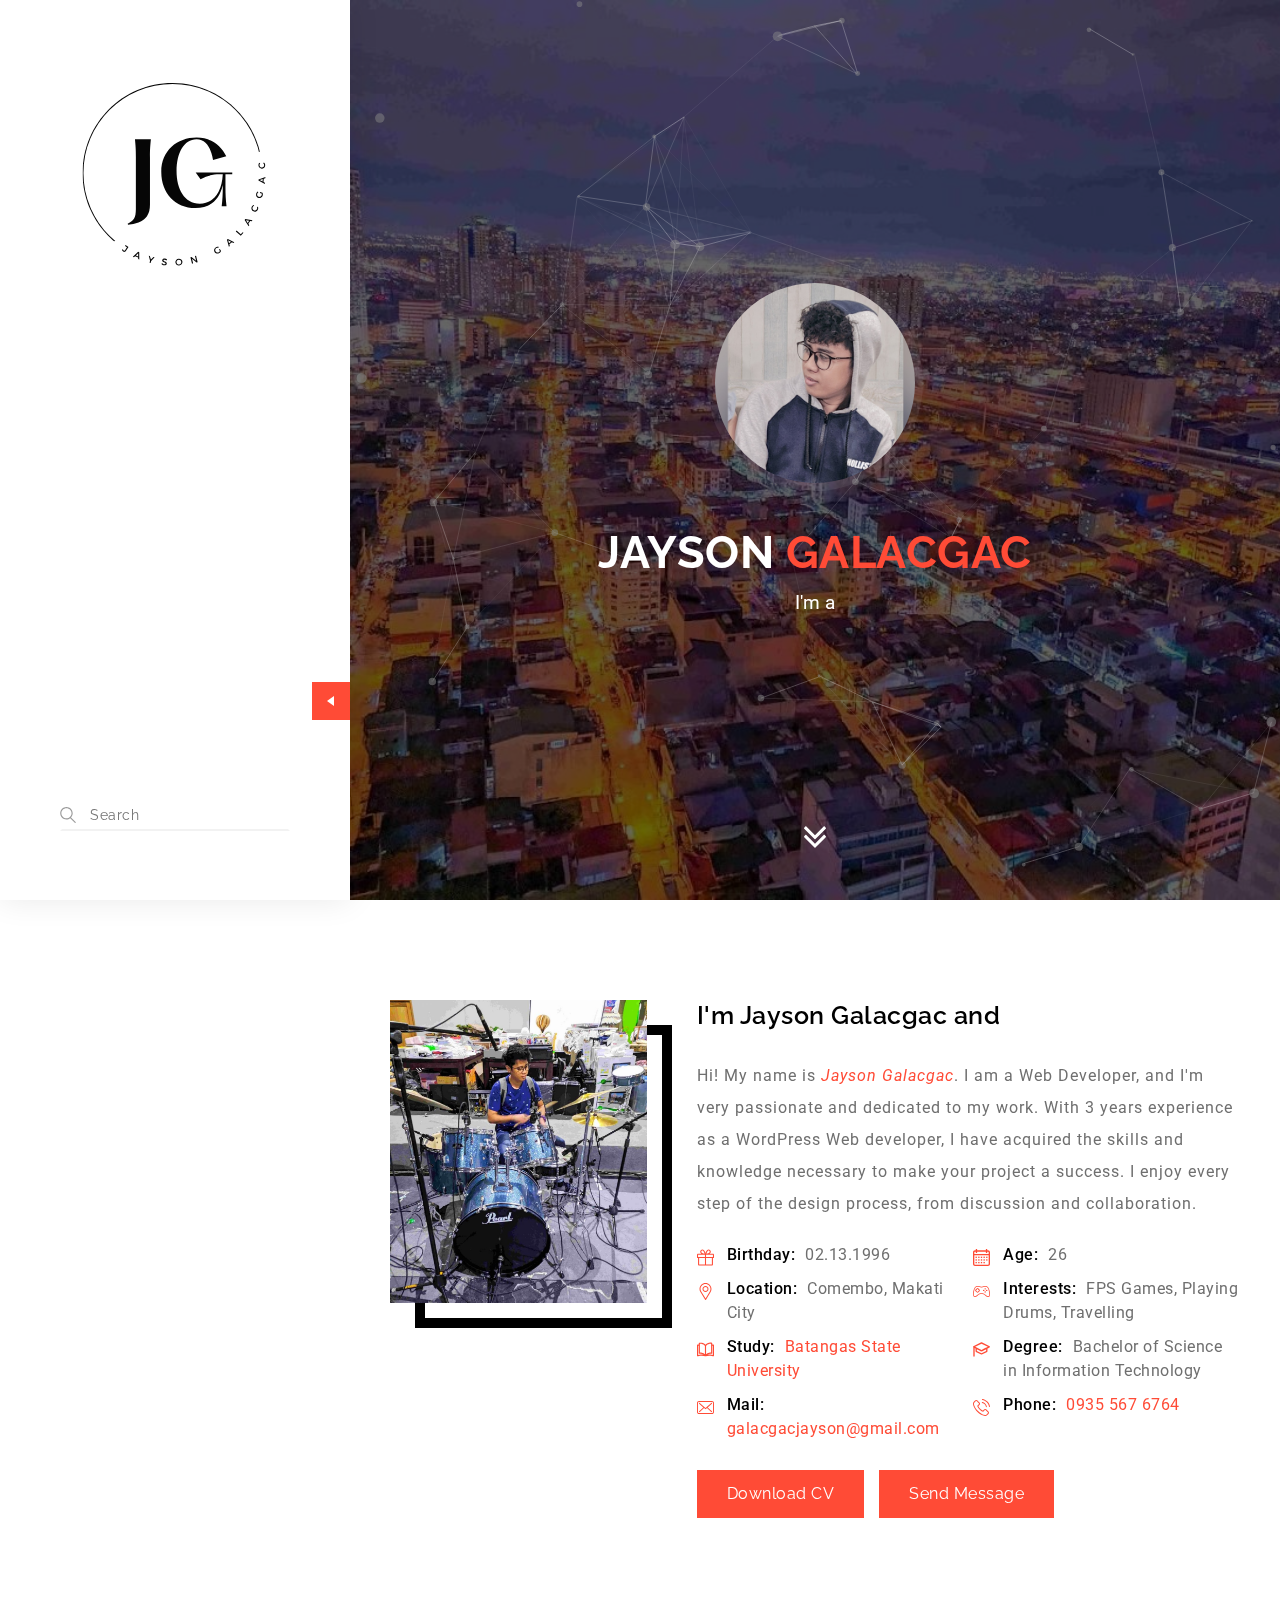
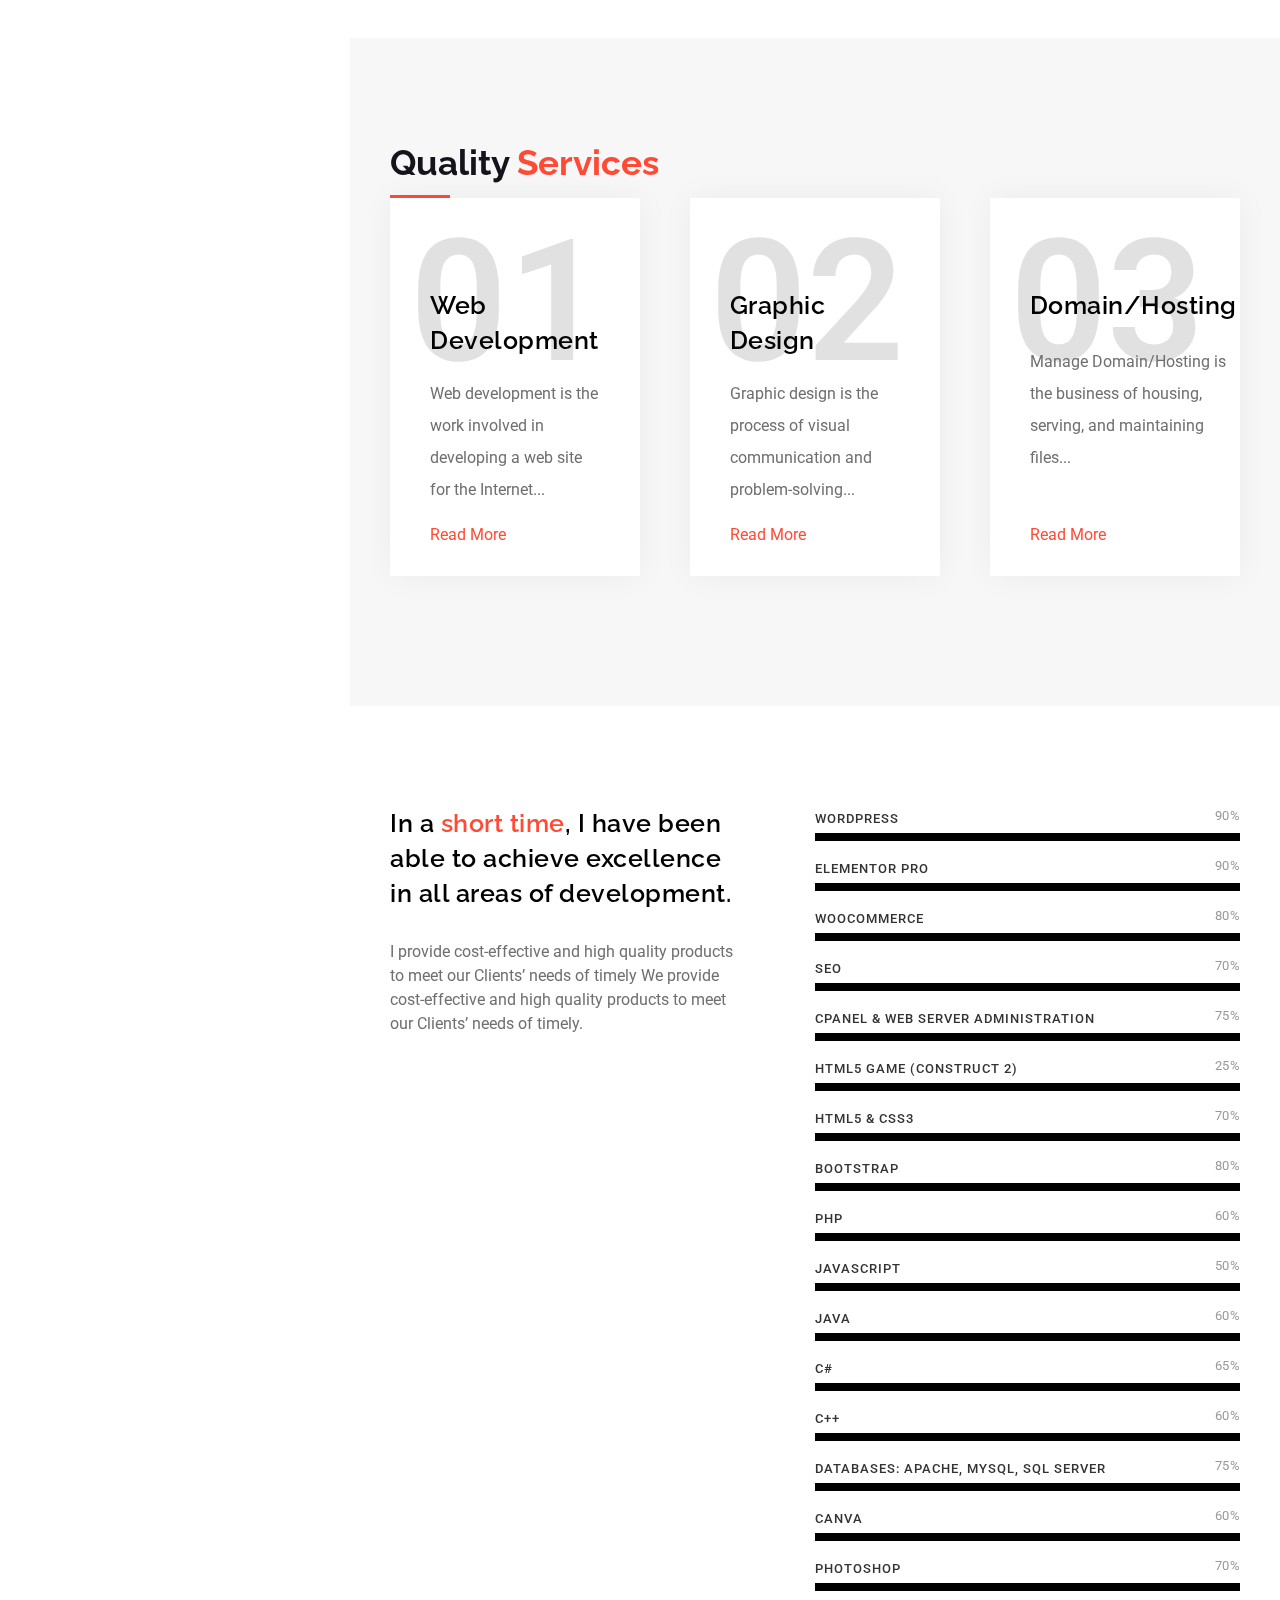
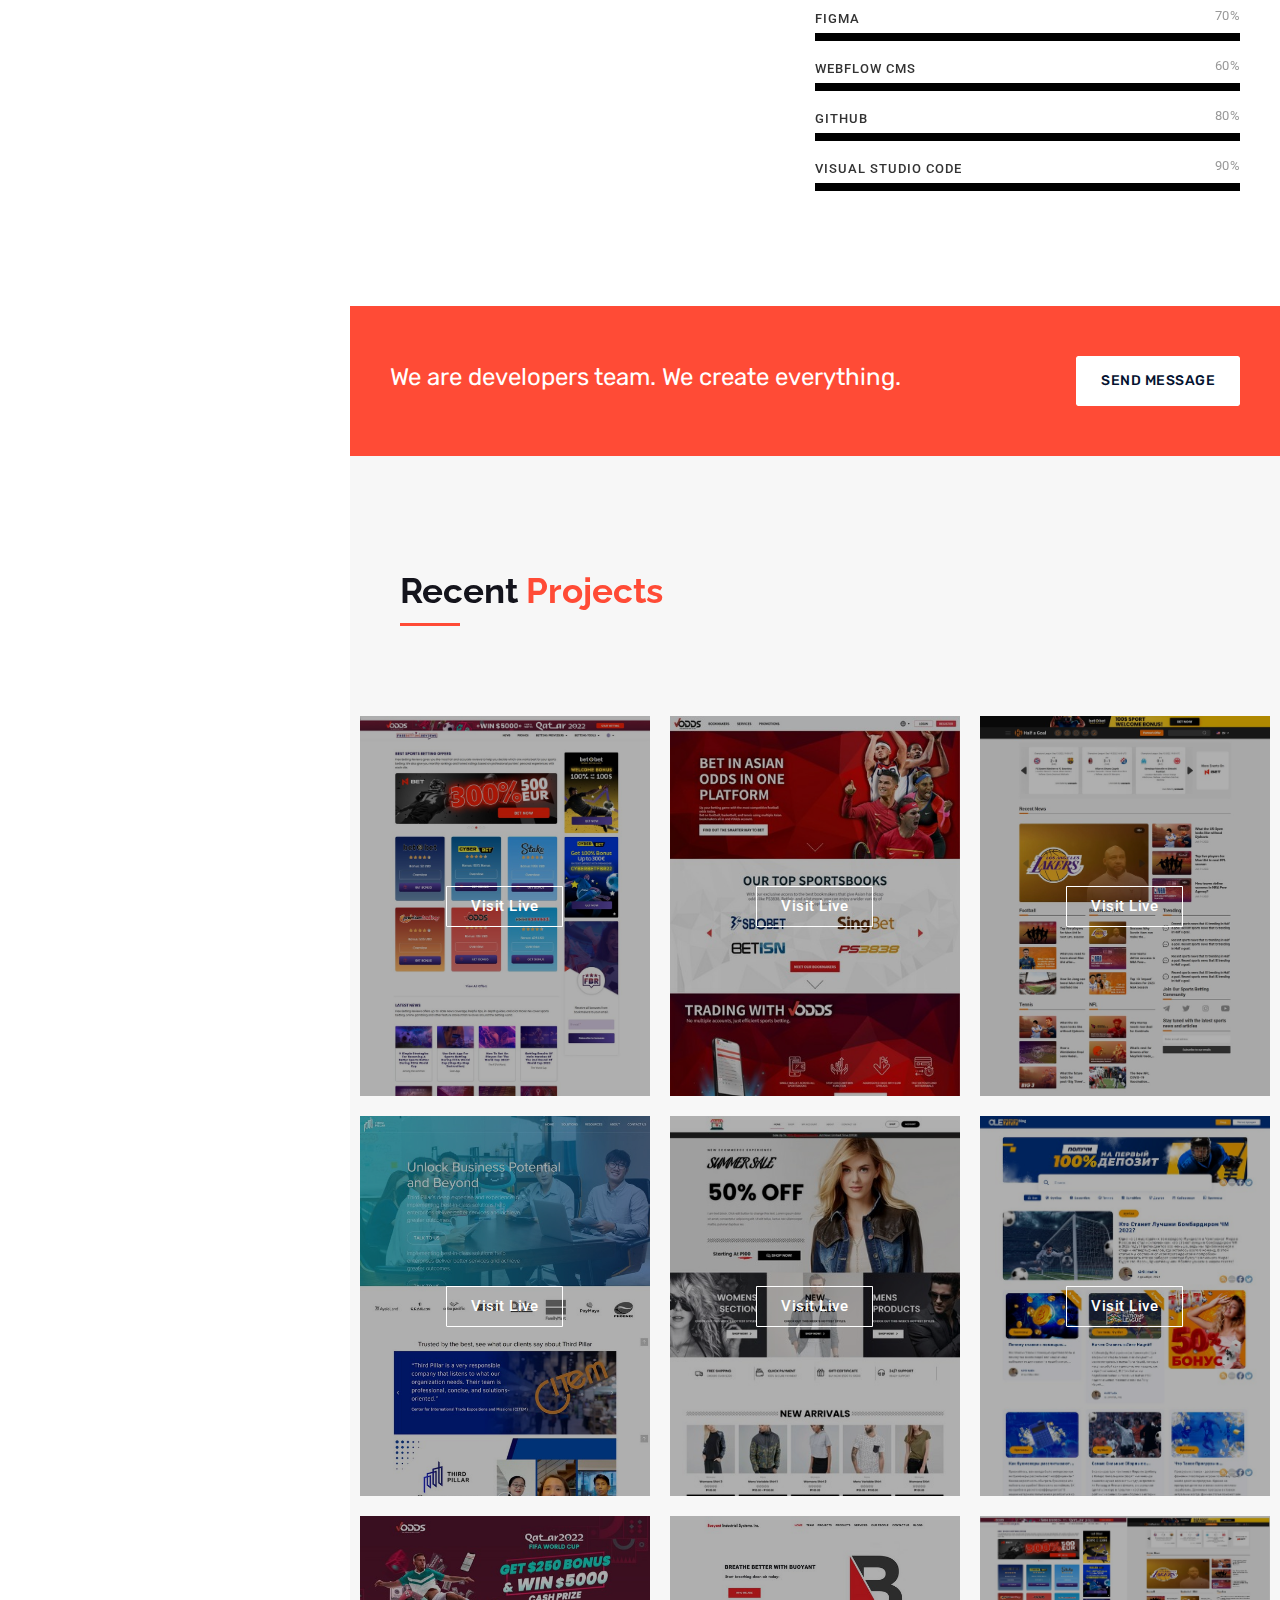
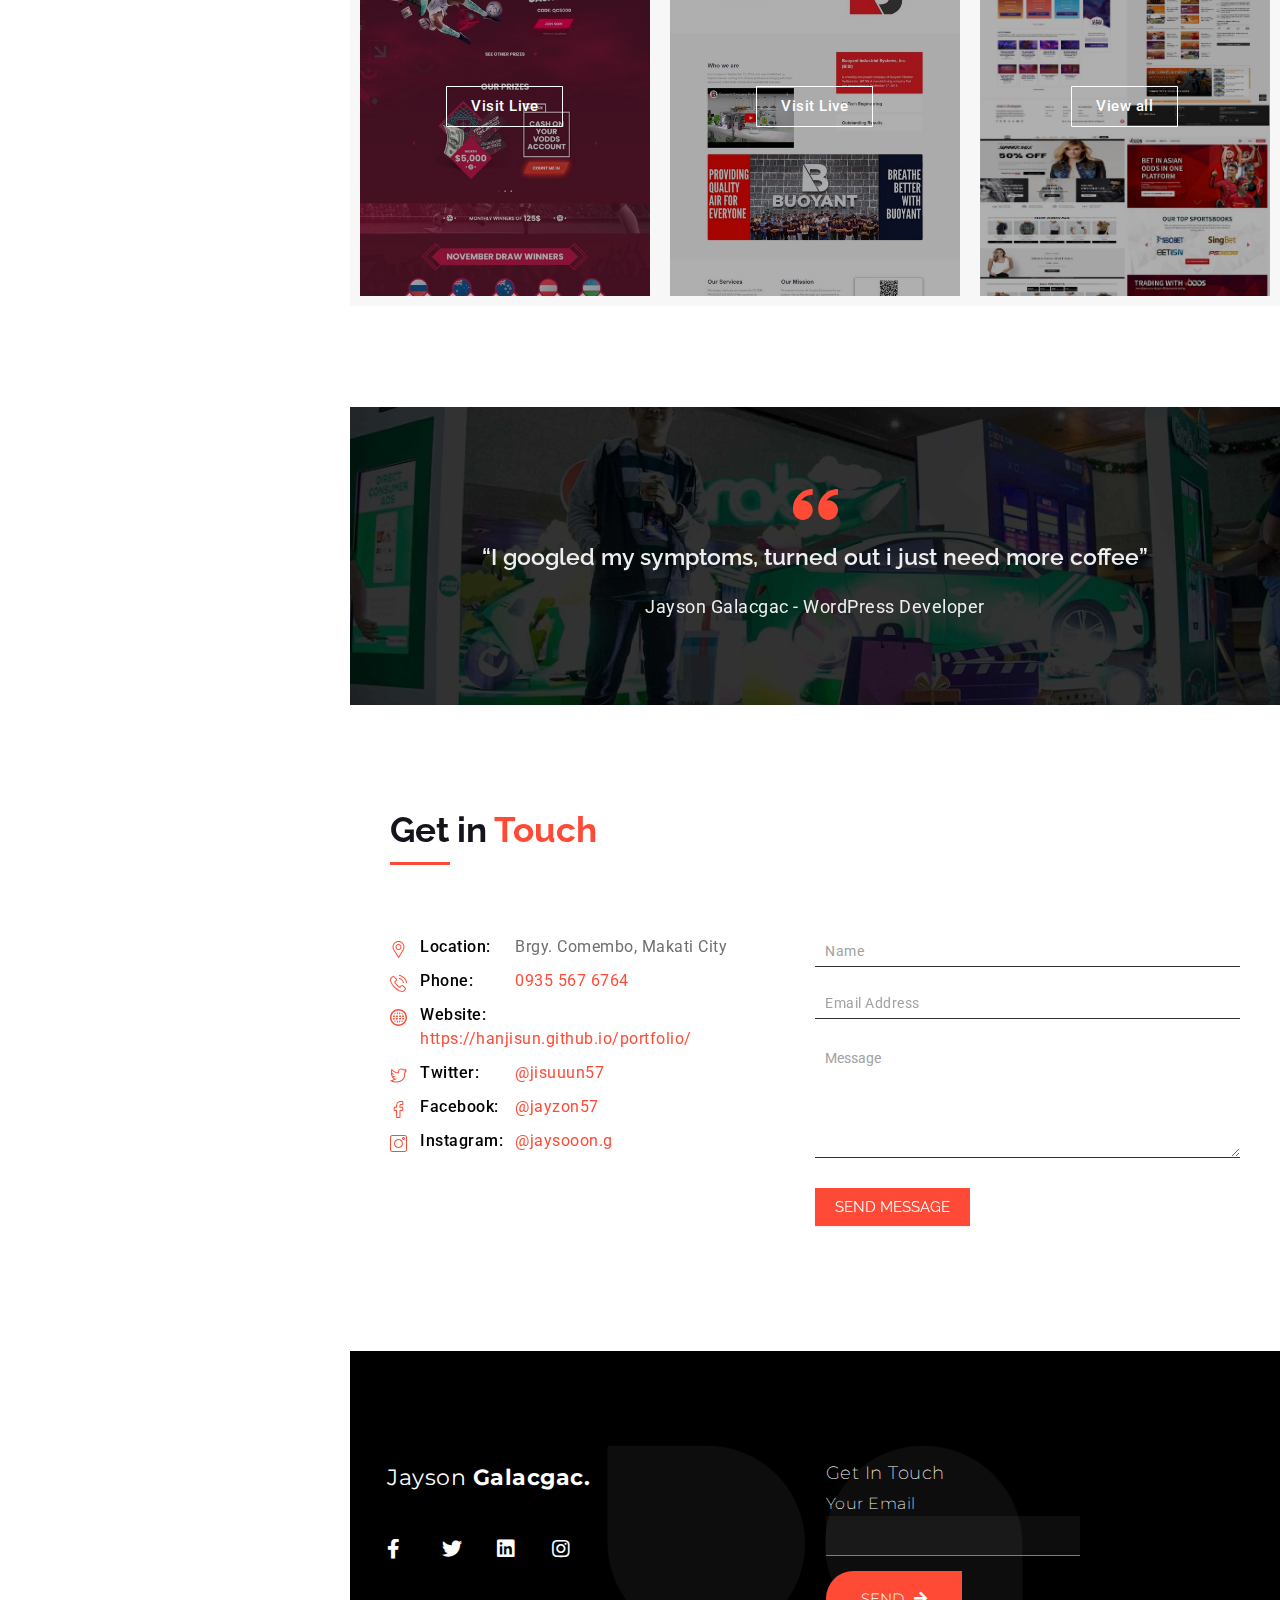
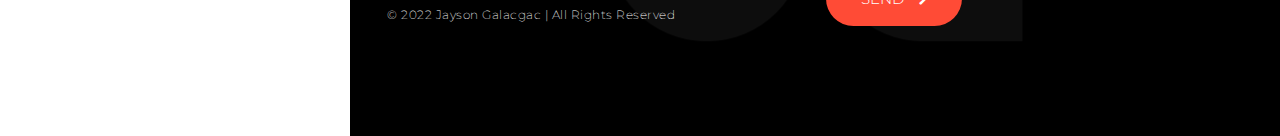
